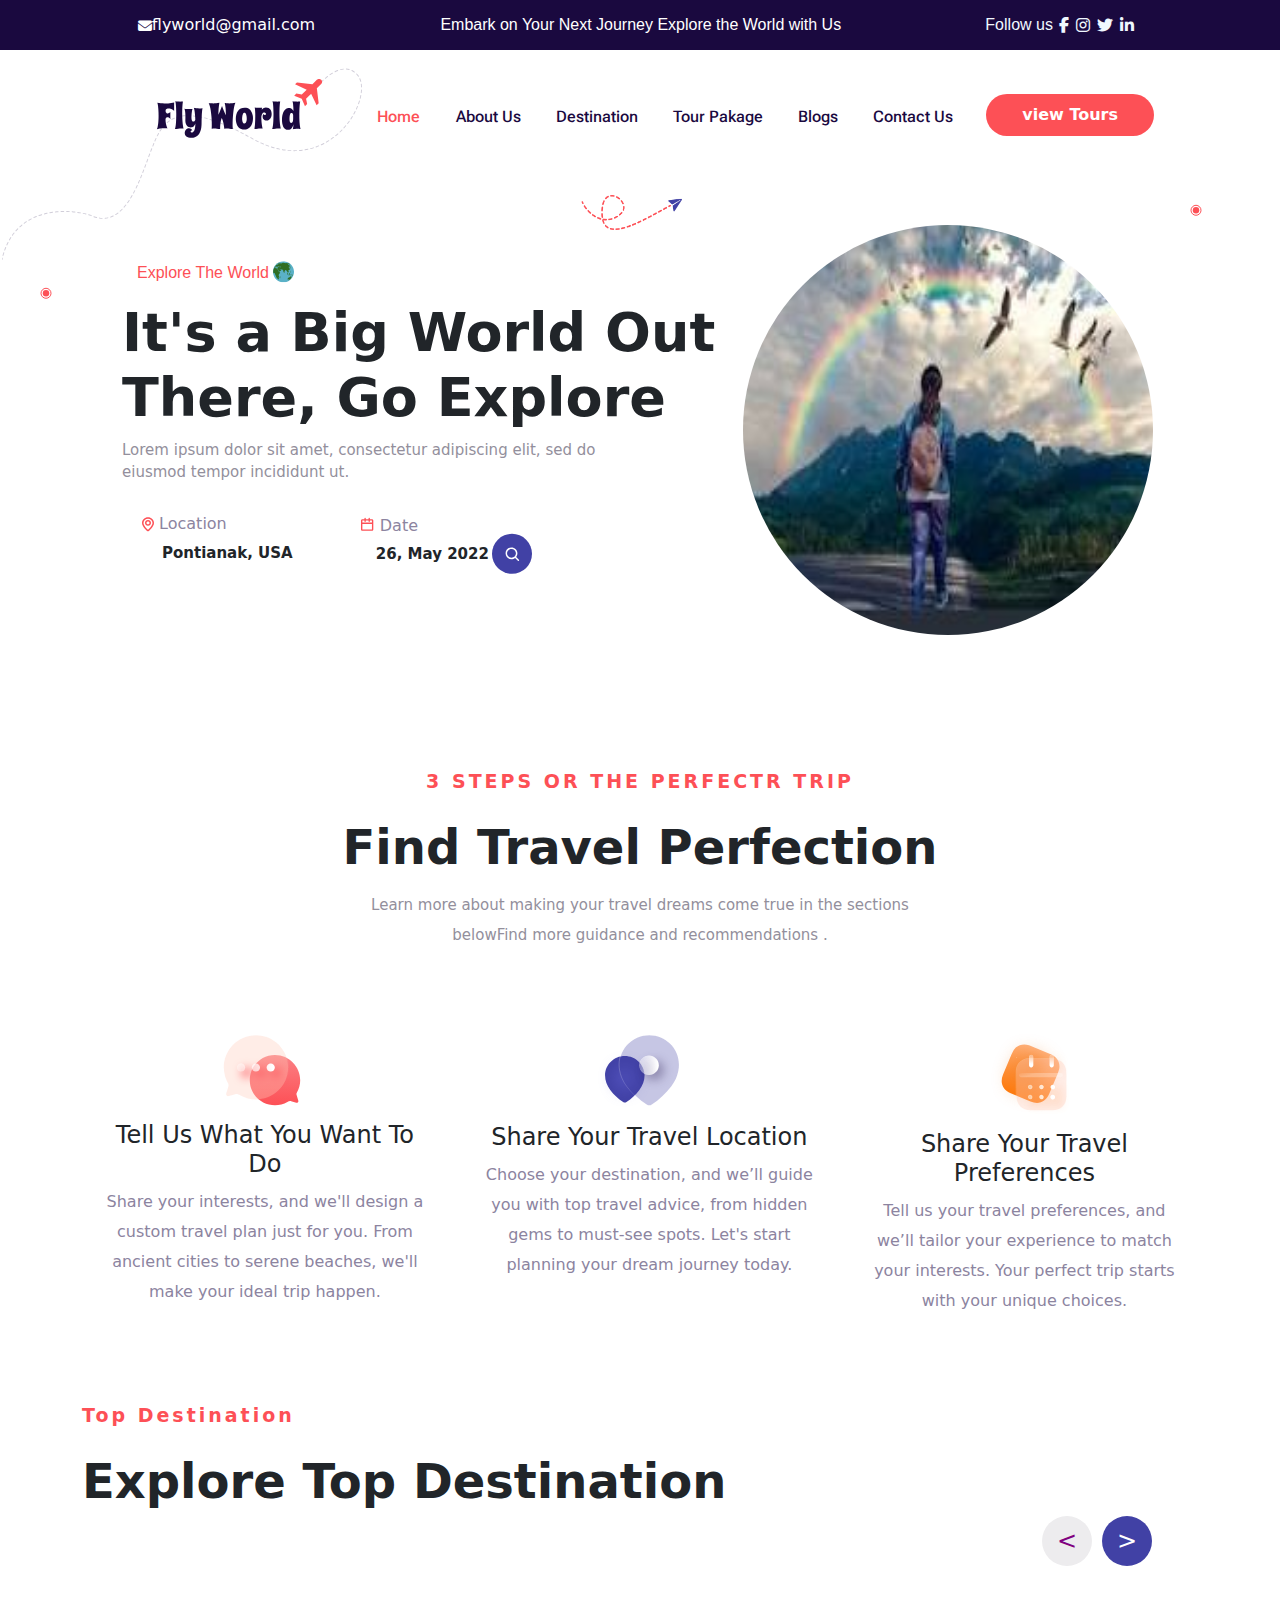
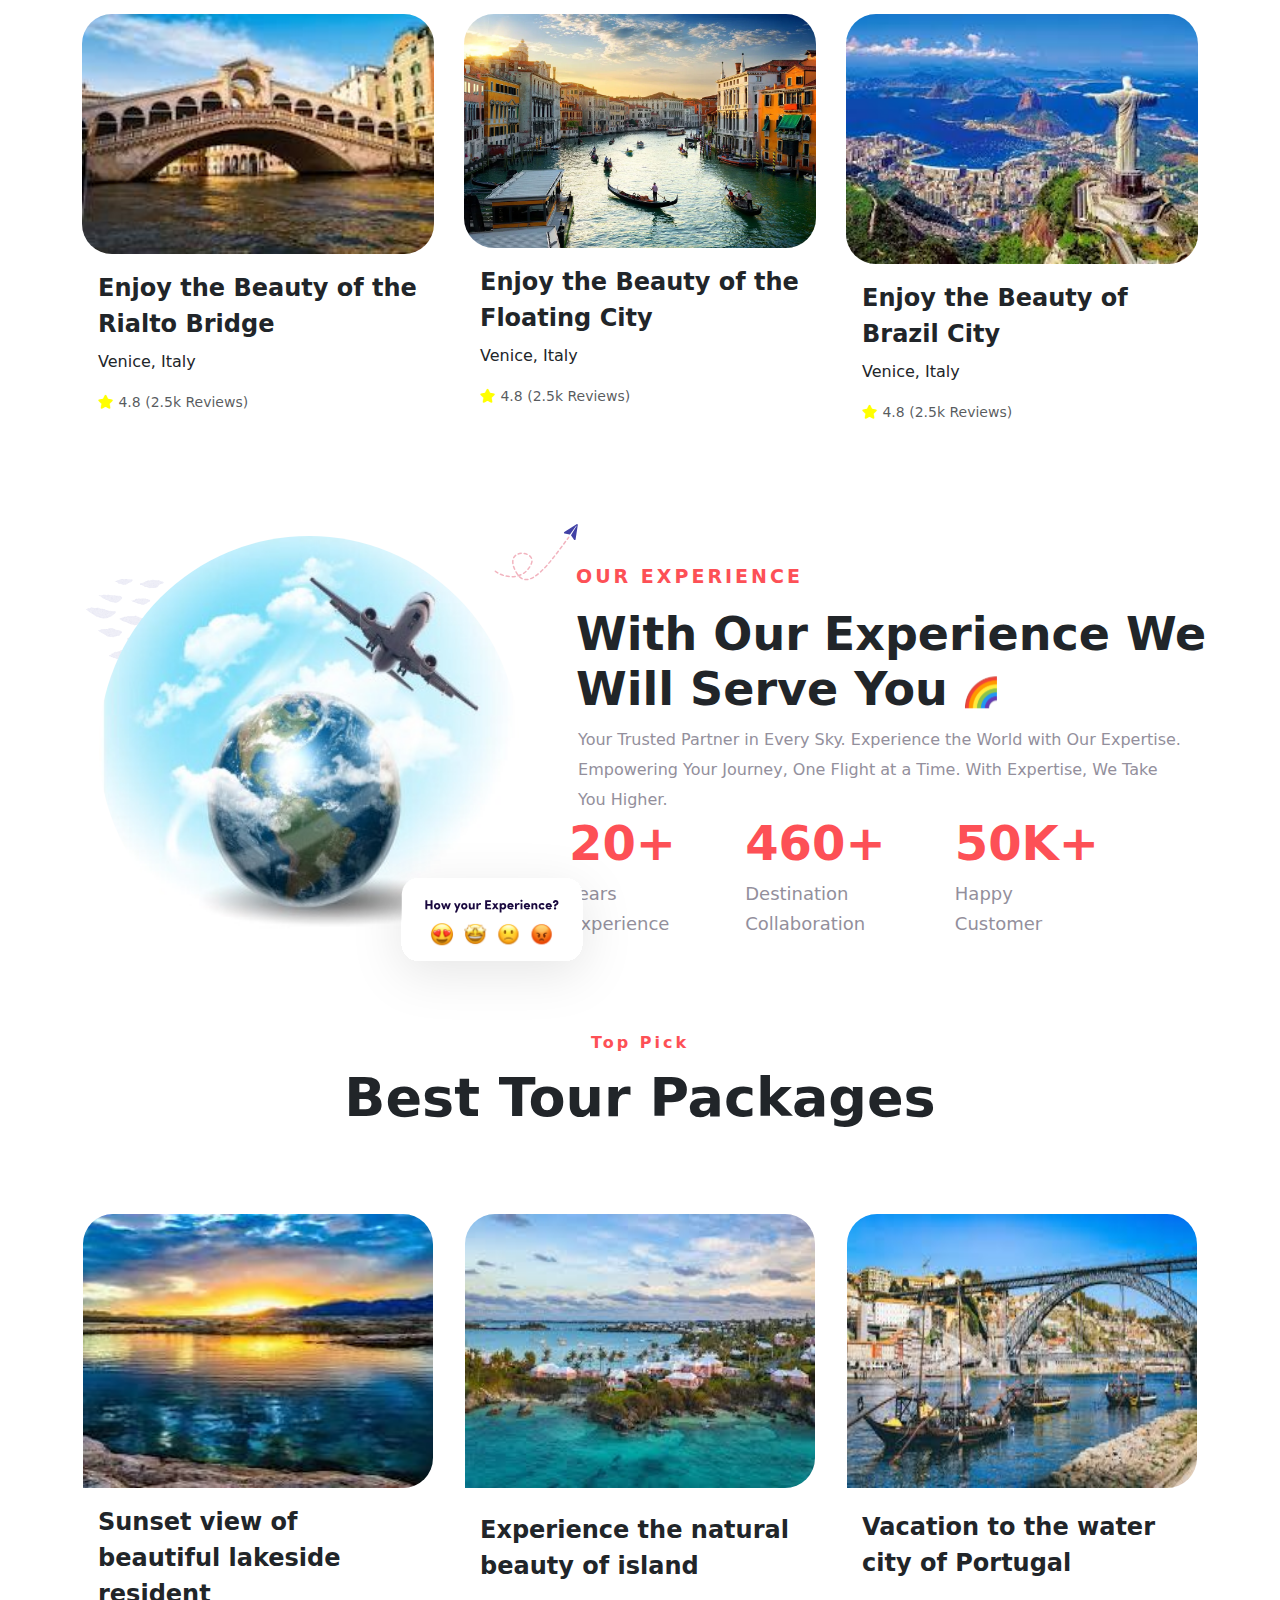
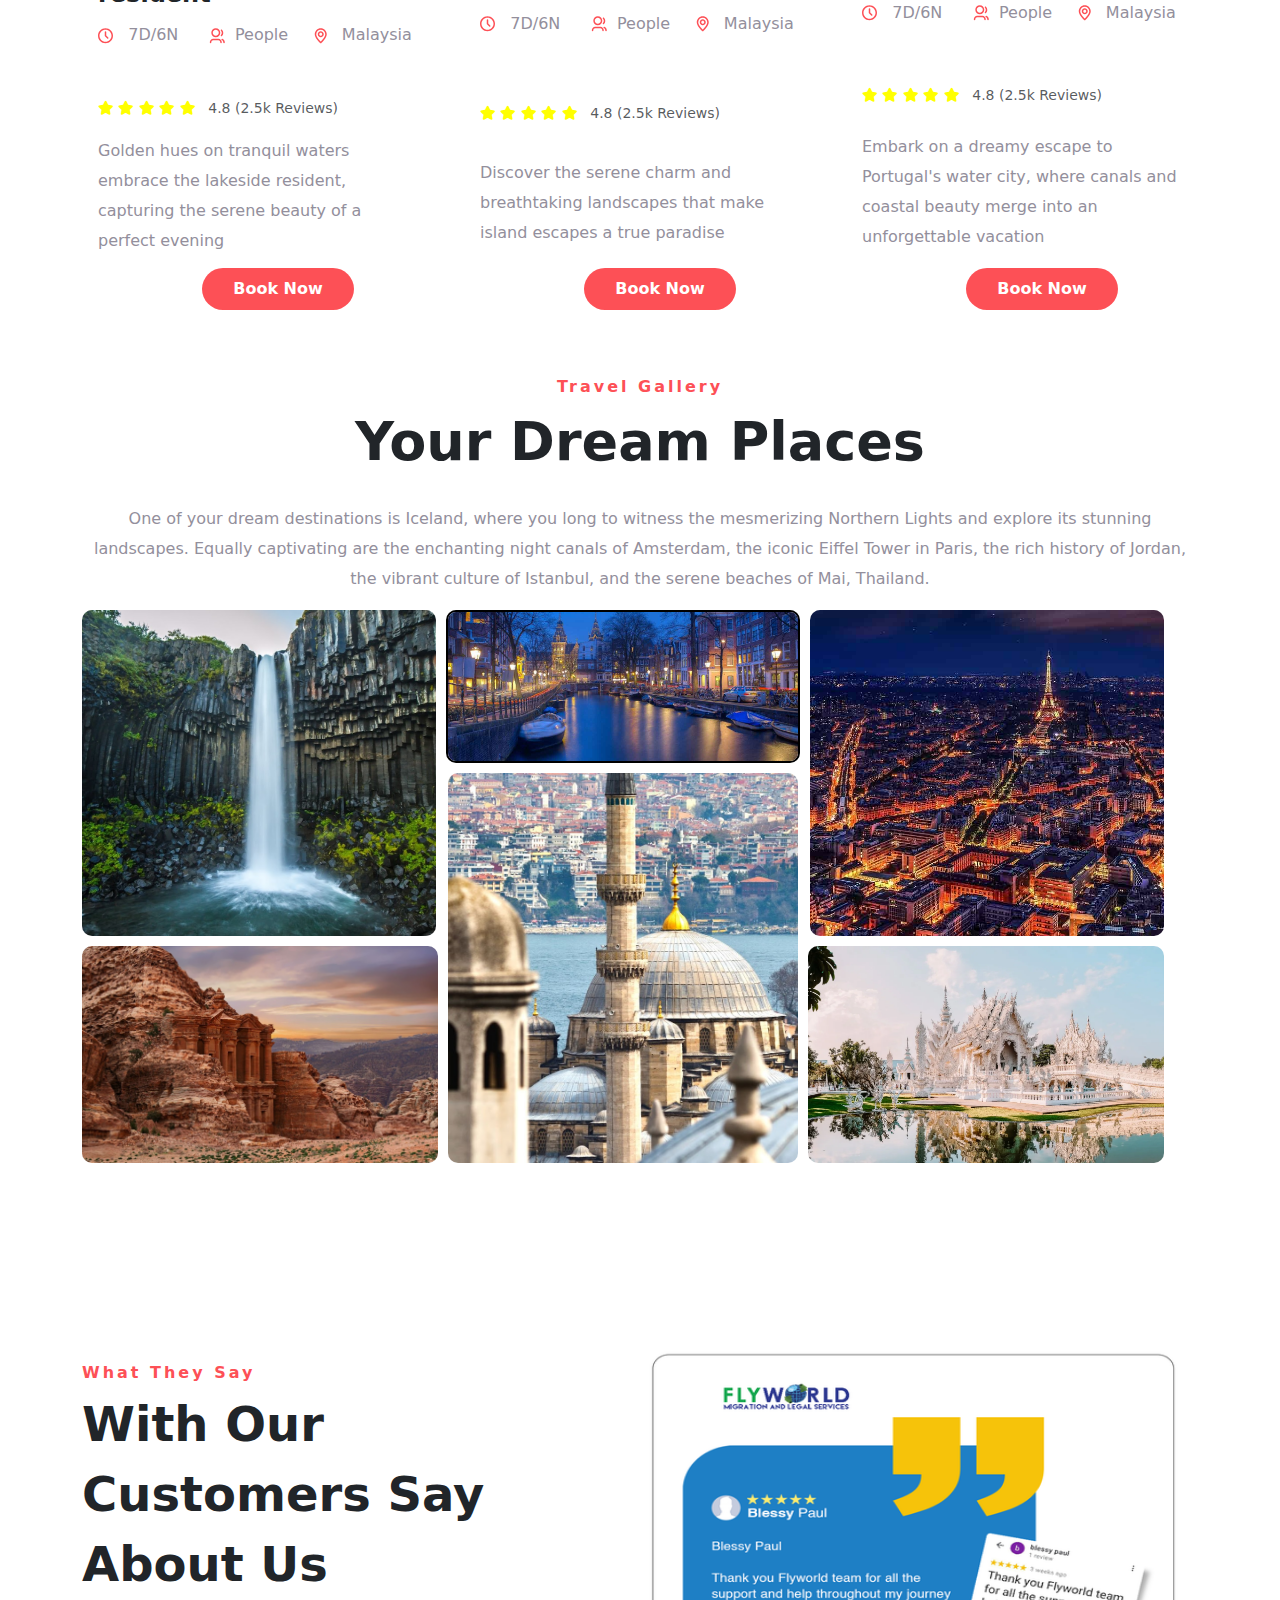
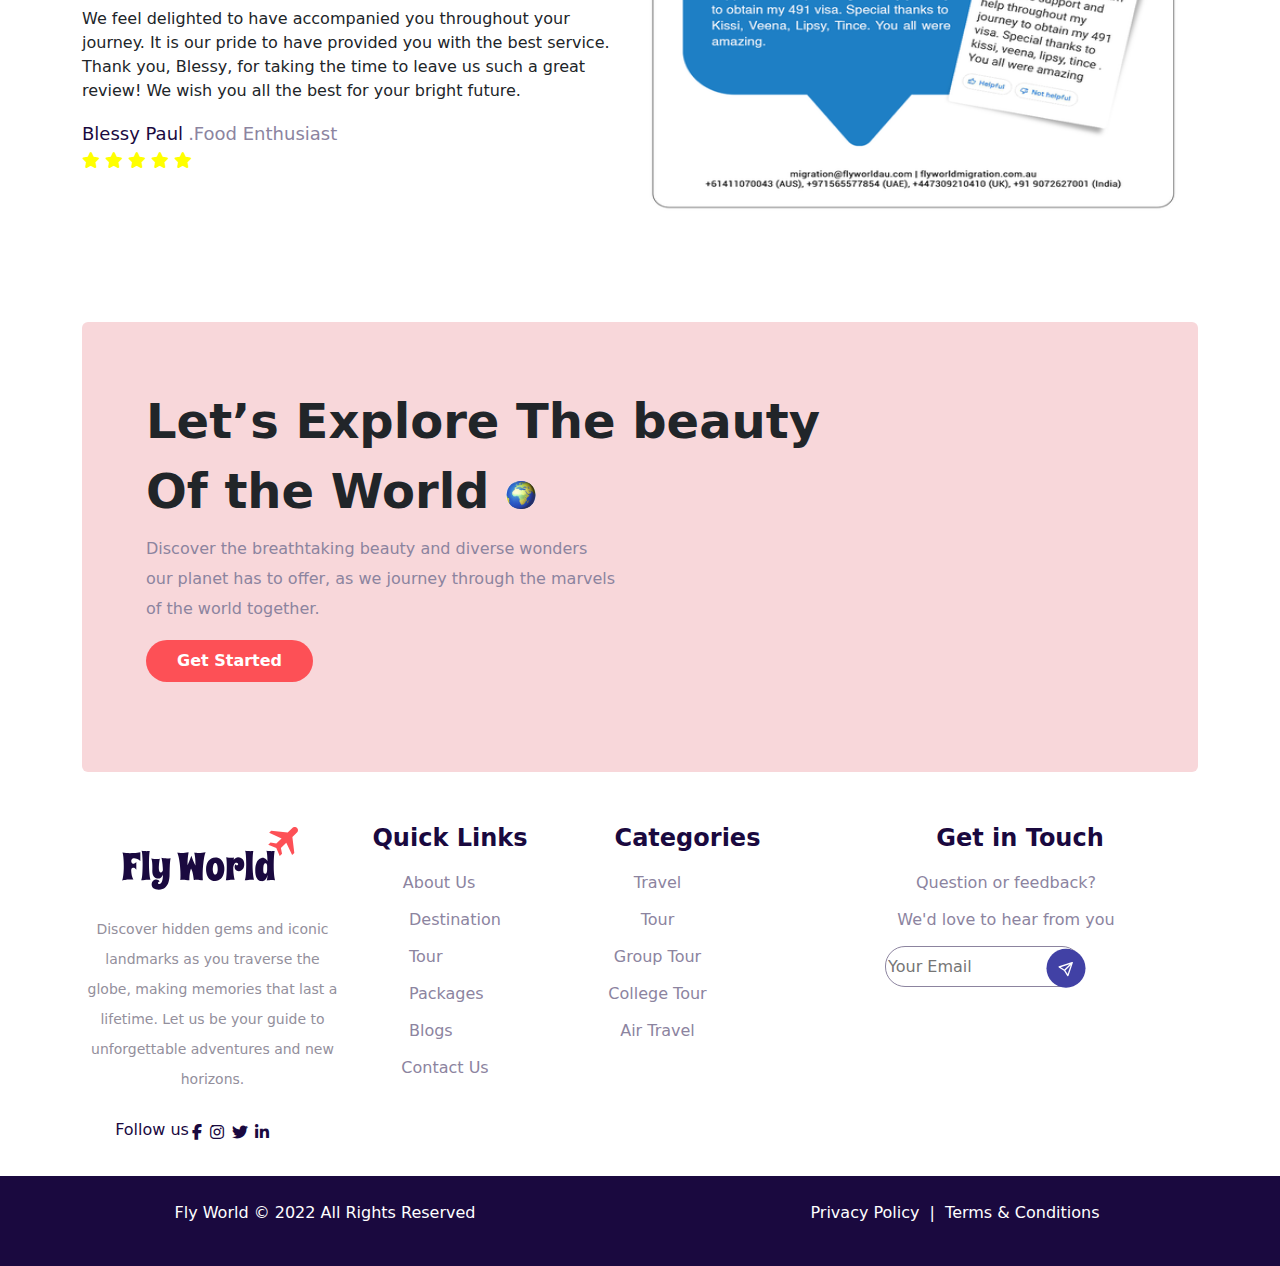
==== index.html @ 0bae4808 "add all files" ====
<!DOCTYPE html>
<html lang="en">
<link rel="stylesheet" href="https://cdn.jsdelivr.net/npm/bootstrap@5.3.2/dist/css/bootstrap.min.css">

<head>
    <meta charset="UTF-8">
    <meta name="viewport" content="width=device-width, initial-scale=1.0">
    <title>fidma home </title>
    <link rel="stylesheet" href="figma-home.css">
    <link rel="stylesheet" href="https://cdnjs.cloudflare.com/ajax/libs/font-awesome/6.6.0/css/all.min.css">
    <link href="https://cdn.jsdelivr.net/npm/bootstrap@5.3.3/dist/css/bootstrap.min.css" rel="stylesheet"
        integrity="sha384-QWTKZyjpPEjISv5WaRU9OFeRpok6YctnYmDr5pNlyT2bRjXh0JMhjY6hW+ALEwIH" crossorigin="anonymous">
    <script src="https://cdn.jsdelivr.net/npm/bootstrap@5.3.3/dist/js/bootstrap.bundle.min.js"
        integrity="sha384-YvpcrYf0tY3lHB60NNkmXc5s9fDVZLESaAA55NDzOxhy9GkcIdslK1eN7N6jIeHz"
        crossorigin="anonymous"></script>
    <link rel="stylesheet" href="https://cdn.jsdelivr.net/npm/bootstrap@5.3.2/dist/css/bootstrap.min.css">
</head>

<body>
    <!-- Top bar -->
    <header   >
        <div class="header"  >
            <div class="left">
                <div>
                    <i class="fa-solid fa-envelope fa-sm" style="color:white; line-height: 3.2rem;"></i>
                </div>
                <div>
                    <p class="gmail">flyworld@gmail.com</p>
                </div>
            </div>
            <div class="center">
                <p style="color:white">Embark on Your Next Journey Explore the World with Us</p>
            </div>
            <div class="right">
                <div class="right-content">
                    <p style="color:aliceblue" ; class="center-text">Follow us</p>
                </div>
                <div class="media-icons">
                    <i class="fa-brands fa-facebook-f  icons" style="color:aliceblue" ;></i>
                    <i class="fa-brands fa-instagram icons" style="color:aliceblue"></i>
                    <i class="fa-brands fa-twitter icons" style="color:aliceblue"></i>
                    <i class="fa-brands fa-linkedin-in icons" style="color:aliceblue"></i>
                </div>
            </div>
        </div>
    </header>
    <!-- nav-bar -->
    <div class="nav-bar">
        <div class="log">
            <span>
                <svg width="460" height="300" viewBox="0 0 490 100" fill="none" xmlns="http://www.w3.org/2000/svg">
                    <path opacity="0.2"
                        d="M378.793 7.51434L379.175 7.19103L378.793 7.51434ZM266.183 74.8879L266.428 74.4523L266.183 74.8879ZM161.172 81.7702L161.634 81.9613L161.172 81.7702ZM93.7887 156.585L94.0077 156.135C93.9826 156.123 93.9566 156.113 93.9298 156.105L93.7887 156.585ZM-0.487993 203.891C-0.548146 204.161 -0.378428 204.428 -0.108916 204.488C0.160595 204.548 0.42784 204.378 0.487993 204.109L-0.487993 203.891ZM0.829409 202.637C0.894059 202.368 0.728832 202.098 0.460365 202.034C0.191897 201.969 -0.0781487 202.134 -0.142799 202.403L0.829409 202.637ZM0.606879 199.506C0.533088 199.772 0.688985 200.048 0.955086 200.122C1.22119 200.195 1.49672 200.039 1.57051 199.773L0.606879 199.506ZM2.41844 196.917C2.50189 196.654 2.35614 196.373 2.09291 196.289C1.82968 196.206 1.54864 196.352 1.46519 196.615L2.41844 196.917ZM2.41853 193.793C2.32513 194.053 2.46008 194.34 2.71994 194.433C2.97981 194.526 3.26619 194.391 3.35959 194.132L2.41853 193.793ZM4.426 191.343C4.52992 191.087 4.40676 190.795 4.15092 190.692C3.89508 190.588 3.60343 190.711 3.49951 190.967L4.426 191.343ZM4.68766 188.21C4.57295 188.461 4.68359 188.758 4.93477 188.872C5.18596 188.987 5.48258 188.876 5.5973 188.625L4.68766 188.21ZM6.88139 185.97C7.00716 185.724 6.90984 185.423 6.664 185.297C6.41817 185.172 6.11692 185.269 5.99114 185.515L6.88139 185.97ZM7.43014 182.857C7.29297 183.097 7.37606 183.402 7.61572 183.539C7.85538 183.676 8.16087 183.593 8.29804 183.354L7.43014 182.857ZM9.82794 180.824C9.97657 180.591 9.9084 180.282 9.67567 180.134C9.44295 179.985 9.13379 180.053 8.98516 180.286L9.82794 180.824ZM10.6602 177.802C10.5001 178.027 10.5527 178.339 10.7777 178.499C11.0027 178.659 11.3149 178.606 11.475 178.381L10.6602 177.802ZM13.2591 176.006C13.4306 175.79 13.3943 175.475 13.1779 175.304C12.9615 175.132 12.647 175.168 12.4754 175.385L13.2591 176.006ZM14.4078 173.075C14.225 173.282 14.2448 173.598 14.4518 173.781C14.6589 173.963 14.9748 173.944 15.1575 173.736L14.4078 173.075ZM17.1694 171.576C17.363 171.379 17.3601 171.062 17.1631 170.869C16.9661 170.675 16.6496 170.678 16.4561 170.875L17.1694 171.576ZM18.6208 168.787C18.417 168.973 18.4028 169.289 18.5891 169.493C18.7754 169.697 19.0917 169.711 19.2955 169.525L18.6208 168.787ZM21.5354 167.586C21.749 167.411 21.7803 167.096 21.6052 166.882C21.4302 166.668 21.1151 166.637 20.9016 166.812L21.5354 167.586ZM23.2812 164.966C23.0586 165.13 23.0105 165.443 23.1739 165.665C23.3373 165.888 23.6502 165.936 23.8728 165.773L23.2812 164.966ZM26.3017 164.087C26.5326 163.935 26.597 163.625 26.4455 163.395C26.2941 163.164 25.9841 163.099 25.7532 163.251L26.3017 164.087ZM28.3102 161.667C28.0718 161.806 27.9915 162.112 28.1308 162.351C28.2702 162.589 28.5764 162.669 28.8148 162.53L28.3102 161.667ZM31.4077 161.101C31.6528 160.974 31.7483 160.672 31.6211 160.427C31.4939 160.182 31.1921 160.086 30.947 160.213L31.4077 161.101ZM33.652 158.892C33.401 159.008 33.2908 159.304 33.406 159.555C33.5211 159.806 33.8179 159.916 34.0689 159.801L33.652 158.892ZM36.789 158.63C37.0452 158.527 37.1691 158.236 37.0658 157.98C36.9626 157.724 36.6713 157.6 36.4151 157.703L36.789 158.63ZM39.2288 156.642C38.9683 156.734 38.8313 157.019 38.9229 157.28C39.0145 157.54 39.3 157.677 39.5605 157.586L39.2288 156.642ZM42.3758 156.664C42.6401 156.584 42.7892 156.305 42.7089 156.04C42.6287 155.776 42.3494 155.627 42.0852 155.707L42.3758 156.664ZM44.9785 154.894C44.7112 154.963 44.5506 155.236 44.6199 155.503C44.6891 155.771 44.9619 155.931 45.2293 155.862L44.9785 154.894ZM48.1152 155.176C48.385 155.117 48.5563 154.851 48.4977 154.581C48.4392 154.311 48.1729 154.14 47.9031 154.199L48.1152 155.176ZM50.8512 153.618C50.5793 153.666 50.3981 153.925 50.4464 154.197C50.4946 154.469 50.7542 154.65 51.0261 154.602L50.8512 153.618ZM53.9566 154.137C54.2301 154.099 54.4207 153.846 54.3823 153.572C54.344 153.299 54.0912 153.108 53.8177 153.147L53.9566 154.137ZM56.7975 152.782C56.5229 152.811 56.3236 153.057 56.3524 153.331C56.3812 153.606 56.6272 153.805 56.9019 153.776L56.7975 152.782ZM59.8571 153.517C60.1326 153.497 60.34 153.258 60.3204 152.982C60.3008 152.707 60.0617 152.5 59.7862 152.519L59.8571 153.517ZM62.7826 152.355C62.5067 152.366 62.2916 152.598 62.3023 152.874C62.313 153.15 62.5453 153.365 62.8212 153.354L62.7826 152.355ZM65.7924 153.286C66.0686 153.284 66.2908 153.059 66.2888 152.783C66.2868 152.507 66.0613 152.284 65.7851 152.286L65.7924 153.286ZM68.7876 152.31C68.5115 152.304 68.2825 152.523 68.2761 152.799C68.2697 153.075 68.4883 153.304 68.7644 153.31L68.7876 152.31ZM71.7341 153.423C72.0099 153.438 72.2453 153.226 72.2599 152.951C72.2745 152.675 72.0628 152.439 71.7871 152.425L71.7341 153.423ZM74.7809 152.628C74.5057 152.605 74.2642 152.81 74.2415 153.085C74.2188 153.36 74.4235 153.602 74.6988 153.624L74.7809 152.628ZM77.6558 153.911C77.9302 153.942 78.1776 153.745 78.2083 153.47C78.2389 153.196 78.0413 152.948 77.7669 152.918L77.6558 153.911ZM80.7429 153.294C80.4695 153.256 80.2165 153.446 80.1778 153.719C80.1392 153.993 80.3295 154.246 80.6029 154.284L80.7429 153.294ZM83.5377 154.744C83.8099 154.791 84.0684 154.608 84.1152 154.336C84.1619 154.064 83.9792 153.805 83.707 153.758L83.5377 154.744ZM86.6571 154.311C86.3865 154.256 86.1225 154.431 86.0675 154.701C86.0125 154.972 86.1872 155.236 86.4578 155.291L86.6571 154.311ZM89.3597 155.929C89.6284 155.993 89.8979 155.827 89.9616 155.558C90.0253 155.29 89.8591 155.02 89.5904 154.956L89.3597 155.929ZM92.5026 155.7C92.2363 155.627 91.9612 155.783 91.8882 156.05C91.8152 156.316 91.9719 156.591 92.2382 156.664L92.5026 155.7ZM94.9836 157.692C95.236 157.804 95.5314 157.691 95.6433 157.438C95.7553 157.186 95.6414 156.89 95.389 156.778L94.9836 157.692ZM98.1292 157.871C97.8689 157.779 97.5832 157.916 97.4912 158.176C97.3992 158.436 97.5357 158.722 97.7961 158.814L98.1292 157.871ZM100.701 159.699C100.969 159.768 101.241 159.606 101.309 159.339C101.378 159.071 101.216 158.799 100.949 158.73L100.701 159.699ZM103.856 159.319C103.583 159.278 103.329 159.467 103.288 159.74C103.248 160.013 103.436 160.267 103.71 160.308L103.856 159.319ZM106.763 160.586C107.039 160.595 107.27 160.379 107.279 160.103C107.288 159.827 107.072 159.596 106.796 159.587L106.763 160.586ZM109.738 159.506C109.463 159.531 109.26 159.773 109.284 160.048C109.309 160.324 109.552 160.527 109.827 160.502L109.738 159.506ZM112.858 160.038C113.127 159.979 113.298 159.713 113.24 159.443C113.181 159.173 112.914 159.002 112.645 159.061L112.858 160.038ZM115.474 158.257C115.214 158.348 115.077 158.634 115.169 158.894C115.26 159.155 115.546 159.292 115.806 159.2L115.474 158.257ZM118.63 158.017C118.879 157.897 118.982 157.597 118.861 157.349C118.74 157.101 118.44 156.998 118.192 157.119L118.63 158.017ZM120.774 155.686C120.54 155.832 120.468 156.14 120.614 156.375C120.761 156.609 121.069 156.68 121.303 156.534L120.774 155.686ZM123.813 154.8C124.033 154.633 124.076 154.319 123.909 154.099C123.742 153.879 123.428 153.836 123.209 154.003L123.813 154.8ZM125.495 152.115C125.289 152.299 125.271 152.615 125.455 152.821C125.639 153.026 125.956 153.044 126.161 152.86L125.495 152.115ZM128.356 150.756C128.549 150.558 128.545 150.242 128.348 150.049C128.15 149.856 127.833 149.86 127.641 150.058L128.356 150.756ZM129.655 147.864C129.474 148.073 129.497 148.389 129.706 148.569C129.914 148.75 130.23 148.728 130.411 148.519L129.655 147.864ZM132.339 146.175C132.509 145.957 132.471 145.643 132.253 145.473C132.035 145.303 131.721 145.341 131.551 145.559L132.339 146.175ZM133.34 143.162C133.179 143.386 133.232 143.699 133.456 143.859C133.681 144.019 133.994 143.967 134.154 143.742L133.34 143.162ZM135.866 141.241C136.018 141.011 135.954 140.701 135.723 140.549C135.492 140.397 135.182 140.461 135.03 140.692L135.866 141.241ZM136.628 138.17C136.484 138.406 136.559 138.714 136.794 138.858C137.03 139.002 137.337 138.927 137.482 138.692L136.628 138.17ZM139.019 136.092C139.156 135.852 139.073 135.547 138.833 135.409C138.593 135.272 138.288 135.355 138.151 135.595L139.019 136.092ZM139.606 132.974C139.475 133.217 139.565 133.521 139.809 133.652C140.052 133.783 140.355 133.692 140.486 133.449L139.606 132.974ZM141.89 130.771C142.016 130.525 141.918 130.224 141.672 130.098C141.426 129.973 141.125 130.07 140.999 130.316L141.89 130.771ZM142.335 127.633C142.215 127.881 142.318 128.18 142.567 128.301C142.815 128.422 143.114 128.318 143.235 128.07L142.335 127.633ZM144.528 125.346C144.645 125.095 144.536 124.798 144.285 124.682C144.035 124.566 143.738 124.674 143.621 124.925L144.528 125.346ZM144.864 122.192C144.752 122.445 144.865 122.74 145.117 122.853C145.37 122.965 145.665 122.852 145.778 122.6L144.864 122.192ZM146.987 119.836C147.096 119.582 146.979 119.288 146.725 119.179C146.472 119.07 146.178 119.187 146.069 119.441L146.987 119.836ZM147.237 116.676C147.131 116.931 147.252 117.224 147.507 117.33C147.762 117.436 148.055 117.315 148.161 117.06L147.237 116.676ZM149.304 114.27C149.407 114.014 149.284 113.723 149.028 113.619C148.771 113.516 148.48 113.64 148.377 113.896L149.304 114.27ZM149.49 111.104C149.389 111.361 149.515 111.652 149.772 111.753C150.029 111.854 150.319 111.728 150.42 111.471L149.49 111.104ZM151.513 108.666C151.612 108.408 151.484 108.119 151.226 108.02C150.969 107.92 150.679 108.049 150.58 108.306L151.513 108.666ZM151.652 105.499C151.555 105.757 151.685 106.045 151.943 106.143C152.201 106.241 152.49 106.111 152.588 105.853L151.652 105.499ZM153.649 103.031C153.746 102.772 153.615 102.484 153.356 102.387C153.097 102.291 152.809 102.422 152.712 102.681L153.649 103.031ZM153.762 99.8607C153.666 100.12 153.798 100.407 154.057 100.503C154.316 100.599 154.603 100.467 154.699 100.208L153.762 99.8607ZM155.742 97.3885C155.838 97.1295 155.705 96.8419 155.446 96.7463C155.187 96.6506 154.9 96.7831 154.804 97.0421L155.742 97.3885ZM155.844 94.2278C155.748 94.4867 155.88 94.7744 156.139 94.8702C156.398 94.966 156.686 94.8337 156.781 94.5748L155.844 94.2278ZM157.831 91.7493C157.927 91.4906 157.796 91.2026 157.537 91.106C157.278 91.0095 156.99 91.1409 156.894 91.3997L157.831 91.7493ZM157.956 88.5754C157.858 88.8336 157.988 89.1223 158.246 89.2202C158.504 89.3182 158.793 89.1882 158.891 88.9301L157.956 88.5754ZM159.969 86.1219C160.069 85.8645 159.941 85.5747 159.684 85.4746C159.427 85.3744 159.137 85.5019 159.037 85.7592L159.969 86.1219ZM160.148 82.9542C160.044 83.2103 160.168 83.5017 160.424 83.6051C160.68 83.7085 160.971 83.5849 161.075 83.3288L160.148 82.9542ZM162.201 80.5928C162.307 80.3378 162.186 80.0452 161.931 79.9392C161.676 79.8333 161.383 79.9541 161.277 80.2091L162.201 80.5928ZM162.438 77.4562C162.329 77.7099 162.446 78.004 162.7 78.113C162.954 78.2221 163.248 78.1049 163.357 77.8512L162.438 77.4562ZM164.556 75.1412C164.671 74.8901 164.561 74.5934 164.31 74.4785C164.059 74.3636 163.762 74.474 163.647 74.725L164.556 75.1412ZM164.936 72.0237C164.813 72.2708 164.913 72.5711 165.16 72.6944C165.407 72.8176 165.707 72.7173 165.831 72.4702L164.936 72.0237ZM167.205 69.8539C167.339 69.6125 167.252 69.3081 167.011 69.1741C166.769 69.0402 166.465 69.1273 166.331 69.3688L167.205 69.8539ZM167.857 66.7808C167.71 67.0146 167.781 67.3233 168.014 67.4701C168.248 67.617 168.557 67.5464 168.704 67.3126L167.857 66.7808ZM170.347 64.8701C170.509 64.6462 170.458 64.3336 170.234 64.172C170.01 64.0103 169.698 64.0607 169.536 64.2846L170.347 64.8701ZM171.388 61.9087C171.21 62.1198 171.237 62.4353 171.448 62.6133C171.659 62.7913 171.975 62.7644 172.153 62.5533L171.388 61.9087ZM174.135 60.3922C174.33 60.1969 174.33 59.8804 174.135 59.6851C173.939 59.4899 173.623 59.4899 173.428 59.6852L174.135 60.3922ZM175.66 57.6486C175.447 57.8249 175.418 58.1401 175.594 58.3527C175.771 58.5652 176.086 58.5945 176.298 58.4181L175.66 57.6486ZM178.64 56.6606C178.869 56.5059 178.929 56.1951 178.774 55.9663C178.62 55.7376 178.309 55.6775 178.08 55.8321L178.64 56.6606ZM180.671 54.2633C180.428 54.3943 180.337 54.6976 180.468 54.9407C180.599 55.1838 180.903 55.2746 181.146 55.1436L180.671 54.2633ZM183.783 53.8858C184.038 53.7792 184.158 53.4863 184.052 53.2316C183.945 52.9768 183.652 52.8567 183.397 52.9633L183.783 53.8858ZM186.235 51.9306C185.971 52.013 185.824 52.2934 185.907 52.557C185.989 52.8206 186.269 52.9674 186.533 52.8851L186.235 51.9306ZM189.367 52.1337C189.637 52.0743 189.807 51.8076 189.748 51.5379C189.689 51.2682 189.422 51.0977 189.152 51.1571L189.367 52.1337ZM192.125 50.6261C191.851 50.6642 191.66 50.9167 191.698 51.1903C191.736 51.4638 191.989 51.6546 192.262 51.6166L192.125 50.6261ZM195.189 51.3152C195.465 51.2964 195.673 51.0578 195.654 50.7823C195.635 50.5068 195.397 50.2987 195.121 50.3176L195.189 51.3152ZM198.11 50.2075C197.834 50.2093 197.612 50.4346 197.613 50.7108C197.615 50.9869 197.841 51.2093 198.117 51.2075L198.11 50.2075ZM201.052 51.2703C201.328 51.2836 201.563 51.0708 201.576 50.795C201.589 50.5191 201.376 50.2848 201.101 50.2715L201.052 51.2703ZM204.095 50.4905C203.82 50.4638 203.576 50.6649 203.549 50.9398C203.522 51.2146 203.724 51.4591 203.999 51.4858L204.095 50.4905ZM206.962 51.8401C207.235 51.8787 207.488 51.6883 207.527 51.4149C207.565 51.1415 207.375 50.8885 207.102 50.8499L206.962 51.8401ZM210.026 51.3206C209.755 51.2716 209.495 51.4523 209.446 51.7241C209.397 51.9958 209.577 52.2558 209.849 52.3047L210.026 51.3206ZM212.749 52.879C213.019 52.9372 213.285 52.7655 213.343 52.4955C213.401 52.2256 213.23 51.9596 212.96 51.9014L212.749 52.879ZM215.903 52.5843C215.635 52.5178 215.364 52.6812 215.297 52.9492C215.231 53.2172 215.394 53.4884 215.662 53.5548L215.903 52.5843ZM218.49 54.298C218.757 54.3717 219.032 54.2158 219.106 53.9496C219.18 53.6835 219.024 53.408 218.758 53.3343L218.49 54.298ZM221.661 54.1791C221.397 54.0987 221.118 54.2476 221.037 54.5118C220.957 54.776 221.106 55.0553 221.37 55.1357L221.661 54.1791ZM224.163 56.0205C224.425 56.1068 224.707 55.9641 224.794 55.7017C224.88 55.4394 224.737 55.1568 224.475 55.0705L224.163 56.0205ZM227.328 56.0426C227.068 55.9509 226.782 56.0877 226.69 56.3481C226.599 56.6086 226.735 56.8941 226.996 56.9858L227.328 56.0426ZM229.757 57.9878C230.016 58.0844 230.304 57.953 230.4 57.6943C230.497 57.4356 230.365 57.1476 230.107 57.051L229.757 57.9878ZM232.926 58.132C232.669 58.0309 232.378 58.1572 232.277 58.4142C232.176 58.6712 232.302 58.9614 232.559 59.0625L232.926 58.132ZM235.277 60.1569C235.532 60.2621 235.825 60.1403 235.93 59.885C236.035 59.6296 235.913 59.3374 235.658 59.2323L235.277 60.1569ZM238.462 60.412C238.208 60.303 237.914 60.4204 237.805 60.6741C237.696 60.9278 237.813 61.2219 238.067 61.3308L238.462 60.412ZM240.733 62.4973C240.985 62.6096 241.281 62.4963 241.393 62.244C241.505 61.9918 241.392 61.6962 241.14 61.5838L240.733 62.4973ZM243.883 62.8276C243.632 62.7119 243.335 62.8215 243.22 63.0723C243.104 63.323 243.214 63.6201 243.464 63.7357L243.883 62.8276ZM246.138 64.9881C246.388 65.1067 246.686 65.0007 246.805 64.7513C246.923 64.5019 246.817 64.2036 246.568 64.085L246.138 64.9881ZM249.245 65.3764C248.997 65.255 248.697 65.3577 248.576 65.6058C248.454 65.8538 248.557 66.1533 248.805 66.2746L249.245 65.3764ZM251.511 67.6163C251.758 67.7402 252.058 67.6407 252.182 67.394C252.306 67.1472 252.206 66.8467 251.96 66.7227L251.511 67.6163ZM254.568 68.0491C254.322 67.9228 254.021 68.0194 253.895 68.265C253.768 68.5105 253.865 68.812 254.11 68.9383L254.568 68.0491ZM256.763 70.3192C257.008 70.4479 257.31 70.354 257.439 70.1097C257.567 69.8653 257.473 69.563 257.229 69.4343L256.763 70.3192ZM259.872 70.8409C259.629 70.7101 259.326 70.8013 259.195 71.0445C259.065 71.2877 259.156 71.5909 259.399 71.7216L259.872 70.8409ZM261.978 73.1222C262.22 73.2549 262.524 73.1662 262.657 72.9241C262.79 72.682 262.701 72.378 262.459 72.2453L261.978 73.1222ZM265.093 73.7032C264.852 73.5685 264.547 73.6548 264.413 73.8959C264.278 74.137 264.364 74.4416 264.606 74.5762L265.093 73.7032ZM267.301 76.0812C267.543 76.2139 267.847 76.1251 267.979 75.8829C268.112 75.6408 268.023 75.3369 267.781 75.2042L267.301 76.0812ZM270.468 76.6344C270.223 76.5077 269.921 76.6038 269.794 76.8491C269.667 77.0945 269.764 77.3961 270.009 77.5228L270.468 76.6344ZM272.693 78.8676C272.941 78.9882 273.241 78.8846 273.361 78.6361C273.482 78.3877 273.378 78.0886 273.13 77.968L272.693 78.8676ZM275.873 79.2553C275.622 79.1413 275.325 79.2529 275.211 79.5044C275.098 79.756 275.209 80.0522 275.461 80.1662L275.873 79.2553ZM278.26 81.3881C278.515 81.495 278.808 81.3753 278.915 81.1207C279.022 80.8661 278.902 80.573 278.647 80.4661L278.26 81.3881ZM281.392 81.5734C281.135 81.4738 280.845 81.6018 280.745 81.8593C280.646 82.1169 280.774 82.4064 281.031 82.5061L281.392 81.5734ZM283.931 83.5775C284.191 83.6692 284.477 83.5324 284.569 83.2719C284.66 83.0114 284.523 82.7259 284.263 82.6342L283.931 83.5775ZM287.107 83.5859C286.843 83.5024 286.562 83.6481 286.479 83.9113C286.395 84.1746 286.541 84.4556 286.804 84.5391L287.107 83.5859ZM289.712 85.4097C289.978 85.4845 290.254 85.3297 290.329 85.0639C290.404 84.7981 290.249 84.5219 289.983 84.4471L289.712 85.4097ZM292.912 85.2179C292.643 85.1523 292.373 85.3165 292.307 85.5847C292.241 85.8529 292.406 86.1236 292.674 86.1892L292.912 85.2179ZM295.602 86.8522C295.872 86.9084 296.137 86.7348 296.193 86.4645C296.25 86.1941 296.076 85.9294 295.806 85.8732L295.602 86.8522ZM298.801 86.4384C298.529 86.3923 298.271 86.5756 298.224 86.8479C298.178 87.1202 298.362 87.3783 298.634 87.4244L298.801 86.4384ZM301.623 87.8729C301.897 87.9086 302.148 87.7157 302.183 87.4419C302.219 87.168 302.026 86.9171 301.752 86.8813L301.623 87.8729ZM304.758 87.2141C304.483 87.1891 304.24 87.3919 304.215 87.6669C304.19 87.9419 304.393 88.1851 304.668 88.21L304.758 87.2141ZM307.699 88.4234C307.975 88.4372 308.21 88.2248 308.223 87.949C308.237 87.6732 308.025 87.4384 307.749 87.4246L307.699 88.4234ZM310.757 87.5127C310.481 87.5104 310.255 87.7324 310.252 88.0085C310.25 88.2846 310.472 88.5104 310.748 88.5127L310.757 87.5127ZM313.796 88.4738C314.072 88.4644 314.288 88.2331 314.279 87.9571C314.269 87.6811 314.038 87.465 313.762 87.4744L313.796 88.4738ZM316.759 87.3075C316.484 87.3288 316.278 87.5693 316.3 87.8446C316.321 88.1199 316.561 88.3259 316.837 88.3045L316.759 87.3075ZM319.873 88.0021C320.148 87.9687 320.343 87.7194 320.309 87.4453C320.276 87.1712 320.027 86.9761 319.752 87.0095L319.873 88.0021ZM322.723 86.5805C322.45 86.6261 322.266 86.8838 322.312 87.1561C322.357 87.4285 322.615 87.6124 322.887 87.5668L322.723 86.5805ZM325.886 86.9964C326.156 86.9387 326.328 86.673 326.27 86.403C326.212 86.1329 325.947 85.9608 325.677 86.0185L325.886 86.9964ZM328.598 85.3256C328.331 85.3953 328.171 85.6685 328.241 85.9357C328.31 86.2029 328.583 86.3629 328.851 86.2932L328.598 85.3256ZM331.784 85.4569C332.047 85.3753 332.195 85.0953 332.113 84.8315C332.032 84.5677 331.752 84.42 331.488 84.5017L331.784 85.4569ZM334.338 83.549C334.078 83.6424 333.943 83.9287 334.037 84.1886C334.13 84.4485 334.417 84.5835 334.676 84.4901L334.338 83.549ZM337.52 83.3966C337.776 83.2918 337.898 82.9997 337.793 82.7442C337.688 82.4887 337.396 82.3666 337.141 82.4714L337.52 83.3966ZM339.898 81.2687C339.648 81.3846 339.539 81.6817 339.655 81.9324C339.771 82.183 340.068 82.2922 340.318 82.1763L339.898 81.2687ZM343.053 80.8388C343.298 80.7121 343.394 80.4105 343.268 80.1652C343.141 79.9198 342.839 79.8235 342.594 79.9502L343.053 80.8388ZM345.24 78.5116C345 78.6487 344.917 78.9541 345.054 79.1938C345.191 79.4336 345.496 79.5168 345.736 79.3797L345.24 78.5116ZM348.343 77.8153C348.577 77.6683 348.647 77.3596 348.5 77.1259C348.353 76.8921 348.045 76.8218 347.811 76.9688L348.343 77.8153ZM350.329 75.3111C350.102 75.4677 350.044 75.779 350.201 76.0064C350.357 76.2339 350.669 76.2914 350.896 76.1348L350.329 75.3111ZM353.367 74.3589C353.588 74.1933 353.633 73.8799 353.467 73.6589C353.301 73.438 352.988 73.3932 352.767 73.5589L353.367 74.3589ZM355.14 71.7036C354.926 71.8779 354.894 72.1929 355.068 72.407C355.243 72.6211 355.558 72.6533 355.772 72.479L355.14 71.7036ZM358.095 70.5095C358.303 70.3269 358.322 70.0109 358.14 69.8038C357.957 69.5967 357.641 69.5768 357.434 69.7595L358.095 70.5095ZM359.652 67.7262C359.452 67.9167 359.444 68.2332 359.635 68.4331C359.825 68.633 360.142 68.6406 360.342 68.4501L359.652 67.7262ZM362.509 66.3044C362.701 66.1064 362.697 65.7898 362.499 65.5973C362.301 65.4048 361.984 65.4093 361.792 65.6073L362.509 66.3044ZM363.844 63.4151C363.659 63.6202 363.675 63.9363 363.881 64.1212C364.086 64.3061 364.402 64.2898 364.587 64.0847L363.844 63.4151ZM366.589 61.7781C366.766 61.5662 366.738 61.2509 366.526 61.0738C366.315 60.8967 365.999 60.9249 365.822 61.1367L366.589 61.7781ZM367.705 58.7976C367.536 59.0159 367.576 59.33 367.794 59.4991C368.012 59.6682 368.326 59.6284 368.495 59.4101L367.705 58.7976ZM370.32 56.9625C370.481 56.7381 370.43 56.4257 370.205 56.2648C369.981 56.1039 369.668 56.1554 369.507 56.3798L370.32 56.9625ZM371.216 53.9014C371.063 54.1316 371.126 54.4419 371.356 54.5943C371.587 54.7467 371.897 54.6836 372.049 54.4534L371.216 53.9014ZM373.68 51.8871C373.824 51.6513 373.749 51.3437 373.513 51.2C373.277 51.0563 372.97 51.131 372.826 51.3668L373.68 51.8871ZM374.347 48.7587C374.213 48.9999 374.299 49.3044 374.54 49.4389C374.782 49.5735 375.086 49.487 375.221 49.2459L374.347 48.7587ZM376.65 46.563C376.775 46.3168 376.676 46.0158 376.43 45.8908C376.184 45.7658 375.883 45.8641 375.758 46.1103L376.65 46.563ZM377.067 43.398C376.952 43.6491 377.063 43.9458 377.314 44.0608C377.565 44.1757 377.861 44.0653 377.976 43.8142L377.067 43.398ZM379.19 41.0092C379.294 40.7534 379.171 40.4616 378.916 40.3574C378.66 40.2532 378.368 40.376 378.264 40.6317L379.19 41.0092ZM379.333 37.8356C379.24 38.0957 379.375 38.3818 379.636 38.4746C379.896 38.5674 380.182 38.4318 380.274 38.1717L379.333 37.8356ZM381.234 35.2673C381.315 35.0031 381.166 34.7238 380.902 34.6435C380.637 34.5631 380.358 34.7122 380.278 34.9764L381.234 35.2673ZM381.08 32.0739C381.014 32.3418 381.177 32.6131 381.445 32.6797C381.713 32.7463 381.984 32.583 382.051 32.315L381.08 32.0739ZM382.704 29.3361C382.755 29.0648 382.577 28.8032 382.306 28.7518C382.034 28.7004 381.773 28.8787 381.721 29.15L382.704 29.3361ZM382.185 26.207C382.151 26.481 382.345 26.7309 382.619 26.7651C382.893 26.7993 383.143 26.6048 383.177 26.3308L382.185 26.207ZM383.45 23.2615C383.464 22.9857 383.252 22.7507 382.976 22.7365C382.701 22.7224 382.465 22.9344 382.451 23.2102L383.45 23.2615ZM382.481 20.2175C382.491 20.4935 382.722 20.7097 382.998 20.7004C383.274 20.691 383.49 20.4598 383.481 20.1838L382.481 20.2175ZM383.226 17.1151C383.189 16.8415 382.937 16.6499 382.663 16.6871C382.389 16.7243 382.198 16.9763 382.235 17.2499L383.226 17.1151ZM381.661 14.3431C381.732 14.6101 382.006 14.7691 382.273 14.6984C382.539 14.6277 382.699 14.354 382.628 14.087L381.661 14.3431ZM381.616 11.1582C381.505 10.9052 381.21 10.7896 380.957 10.9001C380.704 11.0107 380.589 11.3054 380.699 11.5585L381.616 11.1582ZM379.291 8.99341C379.446 9.22158 379.757 9.28045 379.986 9.12491C380.214 8.96937 380.273 8.65831 380.117 8.43014L379.291 8.99341ZM378.095 5.99822C377.902 5.79996 377.586 5.79506 377.388 5.98728C377.189 6.1795 377.184 6.49604 377.377 6.6943L378.095 5.99822ZM375.105 4.67771C375.325 4.84388 375.639 4.79981 375.805 4.57926C375.971 4.35872 375.927 4.04522 375.707 3.87904L375.105 4.67771ZM372.984 2.18832C372.737 2.06532 372.437 2.16603 372.314 2.41326C372.191 2.6605 372.291 2.96063 372.539 3.08363L372.984 2.18832ZM369.716 2.01595C369.983 2.08703 370.256 1.92833 370.328 1.66149C370.399 1.39465 370.24 1.12072 369.973 1.04964L369.716 2.01595ZM366.802 0.535355C366.526 0.51777 366.288 0.726918 366.271 1.0025C366.253 1.27808 366.462 1.51574 366.738 1.53333L366.802 0.535355ZM363.708 1.61086C363.983 1.58056 364.181 1.33348 364.15 1.05901C364.12 0.784534 363.873 0.586596 363.598 0.616901L363.708 1.61086ZM360.458 1.20257C360.19 1.27191 360.03 1.54481 360.099 1.8121C360.168 2.0794 360.441 2.23987 360.709 2.17054L360.458 1.20257ZM357.799 3.11459C358.056 3.01491 358.184 2.72533 358.085 2.46781C357.985 2.21029 357.695 2.08234 357.438 2.18203L357.799 3.11459ZM354.542 3.46672C354.295 3.58991 354.194 3.89012 354.317 4.13726C354.441 4.3844 354.741 4.48488 354.988 4.36169L354.542 3.46672ZM352.282 5.84555C352.519 5.70399 352.596 5.39703 352.455 5.15993C352.313 4.92283 352.006 4.84538 351.769 4.98694L352.282 5.84555ZM349.116 6.68943C348.889 6.84559 348.831 7.15681 348.987 7.38455C349.143 7.6123 349.454 7.67033 349.682 7.51417L349.116 6.68943ZM347.176 9.33491C347.395 9.16687 347.437 8.853 347.269 8.63388C347.101 8.41475 346.787 8.37335 346.568 8.54139L347.176 9.33491ZM344.117 10.5135C343.906 10.6914 343.879 11.0068 344.057 11.218C344.235 11.4292 344.55 11.4562 344.762 11.2783L344.117 10.5135ZM342.43 13.3259C342.634 13.1396 342.648 12.8233 342.462 12.6195C342.276 12.4157 341.959 12.4015 341.756 12.5878L342.43 13.3259ZM339.476 14.75C339.279 14.9436 339.277 15.2601 339.47 15.457C339.664 15.654 339.98 15.6566 340.177 15.463L339.476 14.75ZM337.999 17.6783C338.19 17.4782 338.182 17.1617 337.982 16.9714C337.782 16.7811 337.465 16.789 337.275 16.9891L337.999 17.6783ZM335.148 19.2975C334.964 19.5035 334.982 19.8195 335.188 20.0034C335.394 20.1873 335.71 20.1694 335.894 19.9634L335.148 19.2975ZM333.86 22.3137C334.037 22.1021 334.01 21.7868 333.798 21.6093C333.587 21.4318 333.271 21.4594 333.094 21.6709L333.86 22.3137ZM331.112 24.1081C330.942 24.3251 330.979 24.6395 331.196 24.8103C331.413 24.9811 331.727 24.9437 331.898 24.7267L331.112 24.1081ZM330.02 27.194C330.183 26.9714 330.136 26.6585 329.913 26.4949C329.691 26.3314 329.378 26.3792 329.214 26.6017L330.02 27.194ZM0.487993 204.109C0.59851 203.614 0.712333 203.123 0.829409 202.637L-0.142799 202.403C-0.26119 202.894 -0.376271 203.391 -0.487993 203.891L0.487993 204.109ZM1.57051 199.773C1.83976 198.802 2.12255 197.85 2.41844 196.917L1.46519 196.615C1.16557 197.56 0.879325 198.524 0.606879 199.506L1.57051 199.773ZM3.35959 194.132C3.70102 193.182 4.05667 192.252 4.426 191.343L3.49951 190.967C3.125 191.889 2.7645 192.831 2.41853 193.793L3.35959 194.132ZM5.5973 188.625C6.01121 187.719 6.43945 186.834 6.88139 185.97L5.99114 185.515C5.54237 186.392 5.10768 187.29 4.68766 188.21L5.5973 188.625ZM8.29804 183.354C8.79366 182.488 9.30386 181.645 9.82794 180.824L8.98516 180.286C8.45231 181.12 7.93374 181.977 7.43014 182.857L8.29804 183.354ZM11.475 178.381C12.0554 177.566 12.6504 176.774 13.2591 176.006L12.4754 175.385C11.8559 176.166 11.2506 176.972 10.6602 177.802L11.475 178.381ZM15.1575 173.736C15.8146 172.992 16.4855 172.272 17.1694 171.576L16.4561 170.875C15.7597 171.584 15.0766 172.317 14.4078 173.075L15.1575 173.736ZM19.2955 169.525C20.0295 168.854 20.7765 168.208 21.5354 167.586L20.9016 166.812C20.1288 167.446 19.3683 168.103 18.6208 168.787L19.2955 169.525ZM23.8728 165.773C24.6713 165.187 25.4813 164.625 26.3017 164.087L25.7532 163.251C24.9184 163.798 24.094 164.37 23.2812 164.966L23.8728 165.773ZM28.8148 162.53C29.6697 162.03 30.5344 161.554 31.4077 161.101L30.947 160.213C30.0591 160.674 29.1798 161.158 28.3102 161.667L28.8148 162.53ZM34.0689 159.801C34.9683 159.389 35.8754 158.999 36.789 158.63L36.4151 157.703C35.4873 158.077 34.5659 158.473 33.652 158.892L34.0689 159.801ZM39.5605 157.586C40.4938 157.257 41.4327 156.951 42.3758 156.664L42.0852 155.707C41.1286 155.998 40.176 156.309 39.2288 156.642L39.5605 157.586ZM45.2293 155.862C46.1884 155.614 47.1508 155.385 48.1152 155.176L47.9031 154.199C46.9261 154.411 45.9508 154.642 44.9785 154.894L45.2293 155.862ZM51.0261 154.602C52.0026 154.429 52.9799 154.274 53.9566 154.137L53.8177 153.147C52.8292 153.285 51.84 153.442 50.8512 153.618L51.0261 154.602ZM56.9019 153.776C57.8892 153.673 58.8747 153.587 59.8571 153.517L59.7862 152.519C58.7929 152.59 57.7962 152.677 56.7975 152.782L56.9019 153.776ZM62.8212 153.354C63.8167 153.316 64.8076 153.294 65.7924 153.286L65.7851 152.286C64.7901 152.294 63.7888 152.316 62.7826 152.355L62.8212 153.354ZM68.7644 153.31C69.7627 153.333 70.7531 153.371 71.7341 153.423L71.7871 152.425C70.7963 152.372 69.796 152.334 68.7876 152.31L68.7644 153.31ZM74.6988 153.624C75.6968 153.707 76.6831 153.803 77.6558 153.911L77.7669 152.918C76.7847 152.808 75.7888 152.711 74.7809 152.628L74.6988 153.624ZM80.6029 154.284C81.5989 154.425 82.5779 154.579 83.5377 154.744L83.707 153.758C82.7375 153.592 81.7488 153.437 80.7429 153.294L80.6029 154.284ZM86.4578 155.291C87.4507 155.493 88.4189 155.706 89.3597 155.929L89.5904 154.956C88.6391 154.731 87.6604 154.515 86.6571 154.311L86.4578 155.291ZM92.2382 156.664C92.717 156.795 93.1869 156.929 93.6476 157.064L93.9298 156.105C93.4632 155.968 92.9873 155.833 92.5026 155.7L92.2382 156.664ZM93.5697 157.034C94.0442 157.266 94.5155 157.485 94.9836 157.692L95.389 156.778C94.9321 156.576 94.4717 156.361 94.0077 156.135L93.5697 157.034ZM97.7961 158.814C98.7788 159.161 99.7471 159.456 100.701 159.699L100.949 158.73C100.025 158.495 99.0849 158.209 98.1292 157.871L97.7961 158.814ZM103.71 160.308C104.745 160.461 105.762 160.553 106.763 160.586L106.796 159.587C105.834 159.555 104.855 159.467 103.856 159.319L103.71 160.308ZM109.827 160.502C110.857 160.41 111.867 160.254 112.858 160.038L112.645 159.061C111.694 159.268 110.726 159.418 109.738 159.506L109.827 160.502ZM115.806 159.2C116.767 158.862 117.708 158.467 118.63 158.017L118.192 157.119C117.304 157.552 116.398 157.932 115.474 158.257L115.806 159.2ZM121.303 156.534C122.157 156.001 122.994 155.422 123.813 154.8L123.209 154.003C122.412 154.608 121.601 155.17 120.774 155.686L121.303 156.534ZM126.161 152.86C126.907 152.194 127.639 151.491 128.356 150.756L127.641 150.058C126.938 150.778 126.223 151.464 125.495 152.115L126.161 152.86ZM130.411 148.519C131.065 147.764 131.708 146.982 132.339 146.175L131.551 145.559C130.93 146.353 130.298 147.123 129.655 147.864L130.411 148.519ZM134.154 143.742C134.734 142.929 135.305 142.094 135.866 141.241L135.03 140.692C134.476 141.535 133.913 142.359 133.34 143.162L134.154 143.742ZM137.482 138.692C138.002 137.84 138.515 136.973 139.019 136.092L138.151 135.595C137.651 136.468 137.144 137.327 136.628 138.17L137.482 138.692ZM140.486 133.449C140.961 132.567 141.429 131.674 141.89 130.771L140.999 130.316C140.542 131.213 140.077 132.099 139.606 132.974L140.486 133.449ZM143.235 128.07C143.672 127.169 144.103 126.261 144.528 125.346L143.621 124.925C143.199 125.834 142.77 126.738 142.335 127.633L143.235 128.07ZM145.778 122.6C146.187 121.683 146.59 120.761 146.987 119.836L146.069 119.441C145.673 120.362 145.271 121.28 144.864 122.192L145.778 122.6ZM148.161 117.06C148.547 116.131 148.928 115.201 149.304 114.27L148.377 113.896C148.002 114.823 147.622 115.751 147.237 116.676L148.161 117.06ZM150.42 111.471C150.789 110.534 151.153 109.599 151.513 108.666L150.58 108.306C150.221 109.237 149.858 110.17 149.49 111.104L150.42 111.471ZM152.588 105.853C152.946 104.907 153.3 103.966 153.649 103.031L152.712 102.681C152.363 103.615 152.01 104.555 151.652 105.499L152.588 105.853ZM154.699 100.208C155.051 99.2596 155.398 98.319 155.742 97.3885L154.804 97.0421C154.46 97.9726 154.113 98.9127 153.762 99.8607L154.699 100.208ZM156.781 94.5748C157.135 93.6192 157.485 92.6767 157.831 91.7493L156.894 91.3997C156.547 92.3283 156.197 93.2717 155.844 94.2278L156.781 94.5748ZM158.891 88.9301C159.253 87.9734 159.613 87.0366 159.969 86.1219L159.037 85.7592C158.679 86.6771 158.319 87.6167 157.956 88.5754L158.891 88.9301ZM161.075 83.3288C161.262 82.8657 161.448 82.4098 161.634 81.9613L160.71 81.579C160.523 82.0302 160.336 82.4887 160.148 82.9542L161.075 83.3288ZM161.634 81.9613C161.821 81.5086 162.01 81.0523 162.201 80.5928L161.277 80.2091C161.086 80.6694 160.897 81.1264 160.71 81.579L161.634 81.9613ZM163.357 77.8512C163.743 76.9516 164.142 76.0466 164.556 75.1412L163.647 74.725C163.229 75.639 162.827 76.5513 162.438 77.4562L163.357 77.8512ZM165.831 72.4702C166.269 71.5916 166.726 70.718 167.205 69.8539L166.331 69.3688C165.844 70.2471 165.38 71.1338 164.936 72.0237L165.831 72.4702ZM168.704 67.3126C169.225 66.4826 169.772 65.6669 170.347 64.8701L169.536 64.2846C168.947 65.1003 168.389 65.9341 167.857 66.7808L168.704 67.3126ZM172.153 62.5533C172.781 61.8086 173.44 61.0867 174.135 60.3922L173.428 59.6852C172.712 60.4008 172.034 61.1436 171.388 61.9087L172.153 62.5533ZM176.298 58.4181C177.042 57.8013 177.821 57.2141 178.64 56.6606L178.08 55.8321C177.233 56.4045 176.428 57.0115 175.66 57.6486L176.298 58.4181ZM181.146 55.1436C181.987 54.6904 182.865 54.27 183.783 53.8858L183.397 52.9633C182.449 53.3602 181.541 53.7947 180.671 54.2633L181.146 55.1436ZM186.533 52.8851C187.441 52.6011 188.385 52.3498 189.367 52.1337L189.152 51.1571C188.143 51.3792 187.171 51.6379 186.235 51.9306L186.533 52.8851ZM192.262 51.6166C193.206 51.4853 194.181 51.3842 195.189 51.3152L195.121 50.3176C194.09 50.3881 193.092 50.4915 192.125 50.6261L192.262 51.6166ZM198.117 51.2075C199.068 51.2013 200.046 51.2218 201.052 51.2703L201.101 50.2715C200.077 50.2221 199.08 50.2012 198.11 50.2075L198.117 51.2075ZM203.999 51.4858C204.962 51.5793 205.949 51.6971 206.962 51.8401L207.102 50.8499C206.075 50.705 205.074 50.5855 204.095 50.4905L203.999 51.4858ZM209.849 52.3047C210.795 52.4751 211.762 52.6663 212.749 52.879L212.96 51.9014C211.962 51.6864 210.984 51.493 210.026 51.3206L209.849 52.3047ZM215.662 53.5548C216.588 53.7844 217.53 54.0319 218.49 54.298L218.758 53.3343C217.789 53.0659 216.837 52.816 215.903 52.5843L215.662 53.5548ZM221.37 55.1357C222.286 55.4144 223.216 55.7092 224.163 56.0205L224.475 55.0705C223.522 54.757 222.584 54.46 221.661 54.1791L221.37 55.1357ZM226.996 56.9858C227.903 57.3052 228.823 57.6391 229.757 57.9878L230.107 57.051C229.167 56.7001 228.241 56.3641 227.328 56.0426L226.996 56.9858ZM232.559 59.0625C233.453 59.4141 234.359 59.7789 235.277 60.1569L235.658 59.2323C234.735 58.8522 233.824 58.4855 232.926 58.132L232.559 59.0625ZM238.067 61.3308C238.945 61.7078 239.833 62.0965 240.733 62.4973L241.14 61.5838C240.236 61.1813 239.344 60.7908 238.462 60.412L238.067 61.3308ZM243.464 63.7357C244.345 64.1419 245.237 64.5594 246.138 64.9881L246.568 64.085C245.663 63.6546 244.768 63.2355 243.883 62.8276L243.464 63.7357ZM248.805 66.2746C249.697 66.711 250.599 67.1582 251.511 67.6163L251.96 66.7227C251.045 66.2631 250.14 65.8143 249.245 65.3764L248.805 66.2746ZM254.11 68.9383C254.986 69.3888 255.87 69.849 256.763 70.3192L257.229 69.4343C256.333 68.9627 255.446 68.501 254.568 68.0491L254.11 68.9383ZM259.399 71.7216C260.251 72.1796 261.11 72.6464 261.978 73.1222L262.459 72.2453C261.589 71.7683 260.727 71.3002 259.872 70.8409L259.399 71.7216ZM264.606 74.5762C265.047 74.8231 265.491 75.0721 265.937 75.3235L266.428 74.4523C265.981 74.2004 265.536 73.9506 265.093 73.7032L264.606 74.5762ZM265.937 75.3235C266.393 75.5802 266.847 75.8327 267.301 76.0812L267.781 75.2042C267.331 74.9577 266.88 74.7071 266.428 74.4523L265.937 75.3235ZM270.009 77.5228C270.908 77.9872 271.802 78.4353 272.693 78.8676L273.13 77.968C272.247 77.5394 271.359 77.0949 270.468 76.6344L270.009 77.5228ZM275.461 80.1662C276.399 80.591 277.332 80.9982 278.26 81.3881L278.647 80.4661C277.728 80.0798 276.803 79.6763 275.873 79.2553L275.461 80.1662ZM281.031 82.5061C282.003 82.8821 282.97 83.2391 283.931 83.5775L284.263 82.6342C283.312 82.2993 282.355 81.9458 281.392 81.5734L281.031 82.5061ZM286.804 84.5391C287.779 84.8484 288.749 85.1385 289.712 85.4097L289.983 84.4471C289.03 84.1789 288.071 83.8919 287.107 83.5859L286.804 84.5391ZM292.674 86.1892C293.656 86.4297 294.632 86.6505 295.602 86.8522L295.806 85.8732C294.848 85.6739 293.883 85.4556 292.912 85.2179L292.674 86.1892ZM298.634 87.4244C299.637 87.5943 300.634 87.7436 301.623 87.8729L301.752 86.8813C300.776 86.7537 299.792 86.6062 298.801 86.4384L298.634 87.4244ZM304.668 88.21C305.686 88.3023 306.697 88.3732 307.699 88.4234L307.749 87.4246C306.76 87.3751 305.763 87.3052 304.758 87.2141L304.668 88.21ZM310.748 88.5127C311.773 88.5213 312.789 88.5081 313.796 88.4738L313.762 87.4744C312.769 87.5082 311.767 87.5212 310.757 87.5127L310.748 88.5127ZM316.837 88.3045C317.859 88.2253 318.871 88.1243 319.873 88.0021L319.752 87.0095C318.765 87.1299 317.767 87.2295 316.759 87.3075L316.837 88.3045ZM322.887 87.5668C323.898 87.3979 324.897 87.2075 325.886 86.9964L325.677 86.0185C324.703 86.2265 323.718 86.4141 322.723 86.5805L322.887 87.5668ZM328.851 86.2932C329.84 86.035 330.818 85.7559 331.784 85.4569L331.488 84.5017C330.536 84.7962 329.573 85.0712 328.598 85.3256L328.851 86.2932ZM334.676 84.4901C335.637 84.1451 336.585 83.7802 337.52 83.3966L337.141 82.4714C336.219 82.8495 335.285 83.209 334.338 83.549L334.676 84.4901ZM340.318 82.1763C341.243 81.7486 342.154 81.3024 343.053 80.8388L342.594 79.9502C341.708 80.4073 340.81 80.8471 339.898 81.2687L340.318 82.1763ZM345.736 79.3797C346.619 78.8748 347.488 78.353 348.343 77.8153L347.811 76.9688C346.968 77.4991 346.11 78.0137 345.24 78.5116L345.736 79.3797ZM350.896 76.1348C351.735 75.5578 352.558 74.9654 353.367 74.3589L352.767 73.5589C351.969 74.1574 351.156 74.7418 350.329 75.3111L350.896 76.1348ZM355.772 72.479C356.562 71.8356 357.337 71.1787 358.095 70.5095L357.434 69.7595C356.685 70.4201 355.92 71.0685 355.14 71.7036L355.772 72.479ZM360.342 68.4501C361.08 67.746 361.803 67.0304 362.509 66.3044L361.792 65.6073C361.095 66.3243 360.381 67.031 359.652 67.7262L360.342 68.4501ZM364.587 64.0847C365.272 63.325 365.939 62.5557 366.589 61.7781L365.822 61.1367C365.18 61.9048 364.521 62.6647 363.844 63.4151L364.587 64.0847ZM368.495 59.4101C369.122 58.6012 369.731 57.7849 370.32 56.9625L369.507 56.3798C368.925 57.1922 368.324 57.9985 367.705 58.7976L368.495 59.4101ZM372.049 54.4534C372.613 53.6024 373.156 52.7465 373.68 51.8871L372.826 51.3668C372.309 52.2155 371.772 53.0609 371.216 53.9014L372.049 54.4534ZM375.221 49.2459C375.719 48.3533 376.195 47.4585 376.65 46.563L375.758 46.1103C375.309 46.9941 374.839 47.8775 374.347 48.7587L375.221 49.2459ZM377.976 43.8142C378.405 42.8777 378.81 41.9421 379.19 41.0092L378.264 40.6317C377.889 41.5515 377.49 42.4741 377.067 43.398L377.976 43.8142ZM380.274 38.1717C380.622 37.198 380.942 36.2292 381.234 35.2673L380.278 34.9764C379.99 35.9228 379.675 36.8766 379.333 37.8356L380.274 38.1717ZM382.051 32.315C382.3 31.3111 382.518 30.3173 382.704 29.3361L381.721 29.15C381.539 30.1122 381.325 31.0876 381.08 32.0739L382.051 32.315ZM383.177 26.3308C383.307 25.2888 383.399 24.2646 383.45 23.2615L382.451 23.2102C382.401 24.1879 382.312 25.1879 382.185 26.207L383.177 26.3308ZM383.481 20.1838C383.445 19.1301 383.361 18.1057 383.226 17.1151L382.235 17.2499C382.365 18.2047 382.447 19.1953 382.481 20.2175L383.481 20.1838ZM382.628 14.087C382.356 13.0604 382.019 12.0819 381.616 11.1582L380.699 11.5585C381.081 12.4319 381.401 13.3619 381.661 14.3431L382.628 14.087ZM380.117 8.43014C379.823 7.99855 379.509 7.58514 379.175 7.19103L378.412 7.83765C378.723 8.2044 379.016 8.58992 379.291 8.99341L380.117 8.43014ZM379.175 7.19103C378.82 6.77205 378.459 6.37462 378.095 5.99822L377.377 6.6943C377.725 7.05421 378.071 7.4351 378.412 7.83765L379.175 7.19103ZM375.707 3.87904C374.82 3.21099 373.911 2.64965 372.984 2.18832L372.539 3.08363C373.409 3.51675 374.266 4.04542 375.105 4.67771L375.707 3.87904ZM369.973 1.04964C368.929 0.771583 367.87 0.60355 366.802 0.535355L366.738 1.53333C367.744 1.59752 368.738 1.75549 369.716 2.01595L369.973 1.04964ZM363.598 0.616901C362.555 0.732166 361.506 0.930544 360.458 1.20257L360.709 2.17054C361.715 1.90948 362.716 1.72041 363.708 1.61086L363.598 0.616901ZM357.438 2.18203C356.469 2.55694 355.503 2.98756 354.542 3.46672L354.988 4.36169C355.924 3.89514 356.862 3.47734 357.799 3.11459L357.438 2.18203ZM351.769 4.98694C350.878 5.51925 349.993 6.08866 349.116 6.68943L349.682 7.51417C350.542 6.92433 351.41 6.36632 352.282 5.84555L351.769 4.98694ZM346.568 8.54139C345.74 9.1762 344.922 9.83527 344.117 10.5135L344.762 11.2783C345.556 10.6093 346.361 9.95983 347.176 9.33491L346.568 8.54139ZM341.756 12.5878C340.981 13.2961 340.22 14.0185 339.476 14.75L340.177 15.463C340.913 14.7396 341.665 14.0256 342.43 13.3259L341.756 12.5878ZM337.275 16.9891C336.545 17.7559 335.836 18.5272 335.148 19.2975L335.894 19.9634C336.575 19.2007 337.277 18.4372 337.999 17.6783L337.275 16.9891ZM333.094 21.6709C332.404 22.4931 331.743 23.3078 331.112 24.1081L331.898 24.7267C332.522 23.9344 333.177 23.1278 333.86 22.3137L333.094 21.6709ZM329.214 26.6017C328.897 27.0325 328.592 27.4564 328.298 27.8724L329.114 28.4498C329.405 28.0389 329.707 27.6199 330.02 27.194L329.214 26.6017Z"
                        fill="#1A093F" />
                    <path
                        d="M183.346 45.6998C182.722 45.0289 182.066 44.5099 181.378 44.1428C180.69 43.7631 180.053 43.4909 179.467 43.3264C178.881 43.1492 178.39 43.0479 177.995 43.0226C177.6 42.9846 177.377 42.9656 177.326 42.9656C176.689 42.9656 176.173 43.0479 175.778 43.2125C175.383 43.3644 175.071 43.5669 174.842 43.82C174.625 44.0606 174.473 44.339 174.383 44.6555C174.307 44.9593 174.269 45.2694 174.269 45.5859C174.269 45.8897 174.301 46.2061 174.364 46.5352C174.441 46.8644 174.562 47.1682 174.727 47.4466C174.893 47.7125 175.116 47.934 175.396 48.1112C175.676 48.2884 176.033 48.377 176.466 48.377C176.492 48.377 176.594 48.377 176.772 48.377C176.951 48.3644 177.173 48.3137 177.441 48.2251C177.709 48.1238 178.002 47.9593 178.32 47.7314C178.651 47.4909 178.983 47.1492 179.314 46.7061V54.434C179.046 53.953 178.753 53.5732 178.435 53.2947C178.116 53.0163 177.811 52.8137 177.517 52.6871C177.237 52.5479 176.982 52.4656 176.753 52.4403C176.536 52.4023 176.39 52.3833 176.314 52.3833C175.893 52.3833 175.543 52.453 175.262 52.5922C174.995 52.7314 174.778 52.9276 174.613 53.1808C174.46 53.4213 174.351 53.7188 174.288 54.0732C174.224 54.415 174.192 54.7947 174.192 55.2125C174.23 56.1871 174.326 57.1935 174.479 58.2314C174.543 58.6745 174.625 59.1428 174.727 59.6365C174.829 60.1302 174.957 60.6428 175.11 61.1745C175.262 61.6935 175.441 62.2188 175.645 62.7504C175.848 63.2694 176.084 63.7821 176.352 64.2884C176.071 64.2757 175.766 64.2568 175.434 64.2314C175.141 64.2061 174.797 64.1871 174.402 64.1745C174.02 64.1618 173.587 64.1555 173.103 64.1555C172.53 64.1555 171.905 64.1745 171.23 64.2125C170.555 64.2378 169.867 64.2884 169.166 64.3644C168.465 64.4403 167.758 64.5416 167.045 64.6681C166.331 64.8074 165.65 64.9783 165 65.1808C165.28 64.6112 165.522 63.8897 165.726 63.0163C165.93 62.1428 166.096 61.2125 166.223 60.2251C166.363 59.2378 166.472 58.2314 166.548 57.2061C166.624 56.1808 166.682 55.2314 166.72 54.358C166.758 53.4719 166.777 52.7061 166.777 52.0606C166.79 51.4023 166.796 50.953 166.796 50.7125C166.796 50.6618 166.79 50.4656 166.777 50.1238C166.777 49.7821 166.771 49.339 166.758 48.7947C166.745 48.2504 166.726 47.6302 166.701 46.934C166.675 46.2251 166.637 45.4909 166.586 44.7314C166.548 43.9719 166.491 43.2061 166.414 42.434C166.35 41.6618 166.268 40.934 166.166 40.2504C166.077 39.5542 165.968 38.934 165.841 38.3897C165.726 37.8327 165.586 37.3897 165.42 37.0606C166.644 37.3137 167.886 37.4973 169.147 37.6112C170.421 37.7125 171.676 37.7631 172.912 37.7631C174.326 37.7631 175.664 37.7188 176.925 37.6302C178.186 37.5289 179.295 37.415 180.25 37.2884C181.371 37.1492 182.403 36.9846 183.346 36.7947V45.6998Z"
                        fill="#1A093F" />
                    <path
                        d="M193.418 64.5163C193.201 64.5036 192.946 64.4846 192.653 64.4593C192.398 64.4466 192.093 64.434 191.736 64.4213C191.392 64.4087 190.997 64.4023 190.551 64.4023C189.723 64.4023 188.767 64.4403 187.684 64.5163C186.614 64.5795 185.448 64.7061 184.187 64.896C184.365 64.5416 184.525 64.0542 184.665 63.434C184.805 62.8011 184.926 62.0922 185.028 61.3074C185.13 60.5099 185.213 59.6681 185.276 58.7821C185.353 57.8833 185.41 56.9846 185.448 56.0859C185.499 55.1871 185.531 54.32 185.544 53.4846C185.569 52.6365 185.589 51.877 185.601 51.2061C185.614 50.5226 185.62 49.9466 185.62 49.4783C185.62 49.0099 185.62 48.7061 185.62 48.5669C185.595 46.453 185.538 44.4909 185.448 42.6808C185.41 41.9213 185.366 41.1555 185.315 40.3833C185.264 39.6112 185.2 38.8897 185.124 38.2188C185.047 37.5479 184.958 36.9593 184.856 36.453C184.767 35.9466 184.659 35.5669 184.531 35.3137C185.563 35.4909 186.519 35.6112 187.398 35.6745C188.277 35.7378 189.067 35.7694 189.767 35.7694C190.226 35.7694 190.64 35.7631 191.01 35.7504C191.379 35.7251 191.691 35.6998 191.946 35.6745C192.252 35.6492 192.519 35.6175 192.749 35.5795C192.634 36.1492 192.526 36.8707 192.424 37.7441C192.335 38.6175 192.252 39.5985 192.175 40.6871C192.112 41.7757 192.061 42.9466 192.022 44.1998C191.984 45.453 191.965 46.7441 191.965 48.0732C191.965 49.5922 191.991 51.1238 192.042 52.6681C192.093 54.2125 192.175 55.7061 192.29 57.1492C192.405 58.5922 192.551 59.9466 192.73 61.2125C192.921 62.4656 193.15 63.5669 193.418 64.5163Z"
                        fill="#1A093F" />
                    <path
                        d="M213.637 42.7757C213.497 43.3074 213.375 43.9466 213.274 44.6935C213.184 45.4403 213.102 46.2441 213.025 47.1049C212.949 47.9656 212.885 48.8644 212.834 49.8011C212.796 50.7378 212.758 51.6492 212.719 52.5352C212.643 54.6238 212.598 56.8264 212.586 59.1428C212.586 60.434 212.503 61.7061 212.337 62.9593C212.184 64.2125 211.929 65.396 211.573 66.5099C211.229 67.6365 210.776 68.6745 210.216 69.6238C209.668 70.5859 208.993 71.4087 208.19 72.0922C207.4 72.7884 206.477 73.3327 205.419 73.7251C204.374 74.1175 203.189 74.3137 201.864 74.3137C200.629 74.3137 199.558 74.1871 198.654 73.934C197.749 73.6808 196.998 73.32 196.399 72.8517C195.813 72.396 195.373 71.8454 195.08 71.1998C194.8 70.5542 194.66 69.8454 194.66 69.0732C194.66 68.3011 194.794 67.5985 195.061 66.9656C195.329 66.3454 195.679 65.82 196.112 65.3897C196.545 64.9593 197.036 64.6302 197.584 64.4023C198.132 64.1618 198.686 64.0416 199.246 64.0416C199.96 64.0416 200.635 64.2441 201.272 64.6492C201.909 65.0542 202.393 65.6935 202.724 66.5669C202.648 66.5036 202.559 66.4593 202.457 66.434C202.368 66.4213 202.272 66.415 202.17 66.415C202.03 66.415 201.884 66.4466 201.731 66.5099C201.591 66.5732 201.463 66.6618 201.348 66.7757C201.234 66.8897 201.138 67.0163 201.062 67.1555C200.998 67.3074 200.966 67.4656 200.966 67.6302C200.966 67.82 201.004 67.9783 201.081 68.1049C201.157 68.2441 201.247 68.3517 201.348 68.4276C201.463 68.5036 201.584 68.5542 201.712 68.5795C201.852 68.6175 201.979 68.6365 202.094 68.6365C202.272 68.6365 202.495 68.5985 202.763 68.5226C203.03 68.4466 203.304 68.2884 203.584 68.0479C203.877 67.8074 204.164 67.4719 204.444 67.0416C204.737 66.6112 204.992 66.0352 205.209 65.3137C205.438 64.6049 205.617 63.7378 205.744 62.7125C205.884 61.6871 205.948 60.4593 205.935 59.0289C205.604 59.915 205.253 60.6365 204.884 61.1935C204.527 61.7378 204.145 62.1618 203.737 62.4656C203.342 62.7694 202.922 62.9719 202.476 63.0732C202.043 63.1745 201.578 63.2251 201.081 63.2251C200.457 63.2251 199.801 63.1175 199.113 62.9023C198.437 62.6745 197.813 62.2821 197.24 61.7251C196.679 61.1555 196.214 60.3833 195.845 59.4087C195.475 58.434 195.29 57.1935 195.29 55.6871C195.29 55.4846 195.29 55.3454 195.29 55.2694C195.303 55.1808 195.31 55.1175 195.31 55.0795C195.31 55.0289 195.316 54.9719 195.329 54.9087C195.341 54.8454 195.348 54.7251 195.348 54.5479C195.348 54.358 195.348 54.0922 195.348 53.7504C195.36 53.4087 195.367 52.9276 195.367 52.3074C195.367 51.5859 195.354 50.7694 195.329 49.858C195.303 48.9466 195.246 48.0542 195.157 47.1808C195.08 46.3074 194.966 45.5163 194.813 44.8074C194.66 44.0859 194.462 43.5542 194.22 43.2125C195.252 43.3897 196.22 43.5099 197.125 43.5732C198.042 43.6365 198.877 43.6682 199.629 43.6682C200.125 43.6682 200.571 43.6618 200.966 43.6492C201.374 43.6238 201.724 43.5985 202.017 43.5732C202.349 43.5479 202.648 43.5163 202.916 43.4783C202.814 43.6935 202.699 44.1049 202.572 44.7125C202.457 45.32 202.342 46.0479 202.228 46.896C202.113 47.7441 202.017 48.6745 201.941 49.6871C201.864 50.6871 201.826 51.6998 201.826 52.7251C201.826 53.4973 201.884 54.1555 201.998 54.6998C202.113 55.2441 202.266 55.6935 202.457 56.0479C202.661 56.3897 202.89 56.6428 203.145 56.8074C203.412 56.9719 203.699 57.0542 204.005 57.0542C204.489 57.0542 204.871 56.858 205.152 56.4656C205.445 56.0732 205.693 55.5795 205.897 54.9846C205.871 54.1998 205.827 53.2821 205.763 52.2314C205.699 51.1808 205.61 50.0859 205.496 48.9466C205.394 47.8074 205.253 46.6618 205.075 45.5099C204.909 44.3454 204.699 43.2631 204.444 42.2631C204.839 42.4023 205.311 42.5289 205.859 42.6428C206.33 42.7441 206.903 42.8327 207.579 42.9087C208.254 42.9719 209.05 43.0036 209.967 43.0036C211.05 43.0036 212.273 42.9276 213.637 42.7757Z"
                        fill="#1A093F" />
                    <path
                        d="M231.601 36.8707C231.167 39.2757 230.874 41.5416 230.722 43.6682C230.581 45.7821 230.511 47.82 230.511 49.7821C231.174 48.3264 231.824 46.82 232.461 45.2631C233.11 43.6935 233.747 42.0606 234.372 40.3644C235.021 42.2378 235.671 43.9783 236.321 45.5859C236.971 47.1935 237.678 48.7314 238.442 50.1998V48.453C238.442 46.4783 238.347 44.5352 238.156 42.6238C237.977 40.7125 237.671 38.896 237.238 37.1745C237.289 37.2125 237.442 37.2631 237.697 37.3264C237.952 37.377 238.283 37.4276 238.691 37.4783C239.111 37.5163 239.595 37.5542 240.143 37.5922C240.691 37.6302 241.29 37.6492 241.94 37.6492C242.933 37.6492 244.003 37.5922 245.15 37.4783C246.31 37.3644 247.469 37.1618 248.628 36.8707C248.348 37.4276 248.08 38.1808 247.826 39.1302C247.571 40.0669 247.329 41.1365 247.099 42.339C246.883 43.5416 246.685 44.8517 246.507 46.2694C246.329 47.6871 246.176 49.1555 246.048 50.6745C245.921 52.1808 245.819 53.7061 245.743 55.2504C245.679 56.7947 245.647 58.3011 245.647 59.7694C245.647 60.7061 245.66 61.6112 245.685 62.4846C245.723 63.3454 245.774 64.1745 245.838 64.9719C244.564 64.7568 243.43 64.6112 242.436 64.5352C241.443 64.4466 240.57 64.4023 239.818 64.4023C239.334 64.4023 238.907 64.415 238.538 64.4403C238.168 64.4656 237.856 64.4909 237.601 64.5163C237.308 64.5542 237.054 64.5922 236.837 64.6302C236.684 63.5036 236.525 62.4023 236.359 61.3264C236.194 60.2504 236.002 59.2251 235.786 58.2504C235.569 57.2631 235.321 56.339 235.041 55.4783C234.76 54.6049 234.423 53.8074 234.028 53.0859C233.735 53.9087 233.48 54.7568 233.263 55.6302C233.059 56.5036 232.887 57.4276 232.747 58.4023C232.607 59.377 232.505 60.4087 232.442 61.4973C232.378 62.5859 232.346 63.7441 232.346 64.9719C231.072 64.7568 229.925 64.6112 228.906 64.5352C227.9 64.4466 227.033 64.4023 226.307 64.4023C225.81 64.4023 225.377 64.415 225.007 64.4403C224.638 64.4656 224.326 64.4909 224.071 64.5163C223.778 64.5542 223.536 64.5922 223.345 64.6302C223.421 63.2251 223.46 61.7504 223.46 60.2061C223.46 58.7631 223.428 57.2947 223.364 55.8011C223.3 54.3074 223.205 52.8327 223.077 51.377C222.95 49.9087 222.791 48.4783 222.6 47.0859C222.421 45.6935 222.211 44.3897 221.969 43.1745C221.74 41.9466 221.472 40.8264 221.166 39.8137C220.873 38.7884 220.555 37.9087 220.211 37.1745C220.58 37.2757 221.013 37.358 221.51 37.4213C221.931 37.4846 222.434 37.5416 223.02 37.5922C223.619 37.6302 224.288 37.6492 225.027 37.6492C225.944 37.6492 226.957 37.5922 228.065 37.4783C229.186 37.3644 230.365 37.1618 231.601 36.8707Z"
                        fill="#1A093F" />
                    <path
                        d="M267.357 53.5036C267.357 54.2378 267.299 55.0479 267.185 55.934C267.07 56.8074 266.879 57.6935 266.611 58.5922C266.344 59.4783 265.981 60.3454 265.522 61.1935C265.063 62.0289 264.49 62.7694 263.802 63.415C263.127 64.0606 262.318 64.5795 261.375 64.9719C260.432 65.3644 259.337 65.5606 258.088 65.5606C256.839 65.5606 255.744 65.377 254.801 65.0099C253.871 64.6428 253.068 64.1555 252.393 63.5479C251.731 62.9276 251.183 62.2188 250.75 61.4213C250.316 60.6112 249.972 59.7631 249.718 58.877C249.463 57.9909 249.284 57.0985 249.182 56.1998C249.093 55.2884 249.049 54.4276 249.049 53.6175C249.049 52.1871 249.24 50.7884 249.622 49.4213C250.004 48.0416 250.584 46.8137 251.361 45.7378C252.151 44.6618 253.132 43.7947 254.304 43.1365C255.489 42.4783 256.878 42.1492 258.47 42.1492C259.54 42.1492 260.502 42.3137 261.356 42.6428C262.21 42.9593 262.968 43.396 263.63 43.953C264.293 44.5099 264.853 45.1618 265.312 45.9087C265.783 46.6555 266.172 47.4466 266.478 48.2821C266.783 49.1175 267.006 49.9846 267.147 50.8833C267.287 51.7821 267.357 52.6555 267.357 53.5036ZM260.706 54.1302C260.706 53.839 260.693 53.4783 260.668 53.0479C260.655 52.6049 260.617 52.1428 260.553 51.6618C260.49 51.1808 260.4 50.6998 260.286 50.2188C260.184 49.7378 260.044 49.3074 259.865 48.9276C259.687 48.5479 259.464 48.2378 259.196 47.9973C258.942 47.7568 258.636 47.6365 258.279 47.6365C257.935 47.6365 257.636 47.7504 257.381 47.9783C257.126 48.2061 256.903 48.5036 256.712 48.8707C256.534 49.2378 256.381 49.6555 256.253 50.1238C256.139 50.5795 256.043 51.0416 255.967 51.5099C255.903 51.9656 255.852 52.4087 255.814 52.839C255.788 53.2568 255.776 53.6112 255.776 53.9023C255.776 54.32 255.808 54.8264 255.871 55.4213C255.935 56.0163 256.056 56.5859 256.234 57.1302C256.413 57.6745 256.655 58.1428 256.961 58.5352C257.279 58.915 257.693 59.1049 258.203 59.1049C258.687 59.1049 259.088 58.9276 259.407 58.5732C259.738 58.2188 259.999 57.7884 260.19 57.2821C260.381 56.7631 260.515 56.2188 260.592 55.6492C260.668 55.0795 260.706 54.5732 260.706 54.1302Z"
                        fill="#1A093F" />
                    <path
                        d="M279.263 47.3707C278.868 47.3707 278.511 47.4846 278.192 47.7125C277.874 47.9276 277.587 48.2378 277.332 48.6428C277.09 49.0352 276.874 49.5099 276.683 50.0669C276.504 50.6238 276.358 51.2378 276.243 51.9087C276.243 52.9846 276.269 54.0732 276.32 55.1745C276.371 56.2757 276.453 57.3644 276.568 58.4403C276.683 59.5163 276.829 60.5669 277.008 61.5922C277.199 62.6175 277.428 63.5922 277.696 64.5163C277.492 64.5036 277.256 64.4846 276.989 64.4593C276.759 64.4466 276.479 64.434 276.148 64.4213C275.829 64.4087 275.46 64.4023 275.039 64.4023C274.249 64.4023 273.332 64.4403 272.287 64.5163C271.255 64.5795 270.109 64.7061 268.847 64.896C269 64.1871 269.134 63.32 269.249 62.2947C269.363 61.2694 269.459 60.1555 269.535 58.953C269.612 57.7504 269.669 56.4973 269.707 55.1935C269.758 53.877 269.784 52.5795 269.784 51.3011C269.784 50.3517 269.771 49.4213 269.746 48.5099C269.72 47.5985 269.682 46.7378 269.631 45.9276C269.593 45.1175 269.535 44.3707 269.459 43.6871C269.382 43.0036 269.293 42.415 269.191 41.9213C270.223 42.0985 271.16 42.2251 272.001 42.3011C272.854 42.3644 273.619 42.396 274.294 42.396C274.727 42.396 275.109 42.3897 275.441 42.377C275.772 42.3517 276.058 42.3264 276.301 42.3011C276.568 42.2631 276.81 42.2251 277.027 42.1871C276.874 42.82 276.759 43.5226 276.683 44.2947C277.345 43.4973 278.065 42.9087 278.842 42.5289C279.632 42.1492 280.371 41.9593 281.059 41.9593C282.206 41.9593 283.174 42.1682 283.964 42.5859C284.754 42.9909 285.391 43.5289 285.875 44.1998C286.359 44.858 286.709 45.6112 286.926 46.4593C287.143 47.3074 287.251 48.1682 287.251 49.0416C287.251 49.8897 287.13 50.7188 286.888 51.5289C286.646 52.339 286.295 53.0669 285.837 53.7125C285.378 54.3454 284.811 54.858 284.136 55.2504C283.461 55.6428 282.696 55.839 281.843 55.839C281.091 55.839 280.448 55.7125 279.912 55.4593C279.39 55.2061 278.957 54.877 278.613 54.4719C278.269 54.0669 278.014 53.6238 277.848 53.1428C277.696 52.6492 277.619 52.1618 277.619 51.6808C277.619 51.1745 277.689 50.6808 277.829 50.1998C277.982 49.7188 278.199 49.2821 278.479 48.8897C278.568 49.1681 278.677 49.3833 278.804 49.5352C278.944 49.6745 279.084 49.7757 279.224 49.839C279.377 49.915 279.543 49.9593 279.721 49.9719C280.193 49.9719 280.543 49.8644 280.772 49.6492C281.014 49.434 281.136 49.1808 281.136 48.8897C281.136 48.7504 281.11 48.5922 281.059 48.415C281.008 48.2378 280.913 48.0732 280.772 47.9213C280.645 47.7694 280.46 47.6428 280.218 47.5416C279.976 47.4276 279.658 47.3707 279.263 47.3707Z"
                        fill="#1A093F" />
                    <path
                        d="M296.997 64.5163C296.781 64.5036 296.526 64.4846 296.233 64.4593C295.978 64.4466 295.672 64.434 295.316 64.4213C294.972 64.4087 294.577 64.4023 294.131 64.4023C293.303 64.4023 292.347 64.4403 291.264 64.5163C290.194 64.5795 289.028 64.7061 287.767 64.896C287.945 64.5416 288.105 64.0542 288.245 63.434C288.385 62.8011 288.506 62.0922 288.608 61.3074C288.71 60.5099 288.793 59.6681 288.856 58.7821C288.933 57.8833 288.99 56.9846 289.028 56.0859C289.079 55.1871 289.111 54.32 289.124 53.4846C289.149 52.6365 289.168 51.877 289.181 51.2061C289.194 50.5226 289.2 49.9466 289.2 49.4783C289.2 49.0099 289.2 48.7061 289.2 48.5669C289.175 46.453 289.117 44.4909 289.028 42.6808C288.99 41.9213 288.945 41.1555 288.894 40.3833C288.843 39.6112 288.78 38.8897 288.703 38.2188C288.627 37.5479 288.538 36.9593 288.436 36.453C288.347 35.9466 288.238 35.5669 288.111 35.3137C289.143 35.4909 290.098 35.6112 290.978 35.6745C291.857 35.7378 292.647 35.7694 293.347 35.7694C293.806 35.7694 294.22 35.7631 294.589 35.7504C294.959 35.7251 295.271 35.6998 295.526 35.6745C295.832 35.6492 296.099 35.6175 296.329 35.5795C296.214 36.1492 296.106 36.8707 296.004 37.7441C295.914 38.6175 295.832 39.5985 295.755 40.6871C295.691 41.7757 295.641 42.9466 295.602 44.1998C295.564 45.453 295.545 46.7441 295.545 48.0732C295.545 49.5922 295.57 51.1238 295.621 52.6681C295.672 54.2125 295.755 55.7061 295.87 57.1492C295.985 58.5922 296.131 59.9466 296.309 61.2125C296.501 62.4656 296.73 63.5669 296.997 64.5163Z"
                        fill="#1A093F" />
                    <path
                        d="M318 64.858C317.707 64.8327 317.376 64.8074 317.006 64.7821C316.688 64.7568 316.312 64.7378 315.879 64.7251C315.458 64.7125 314.993 64.7061 314.484 64.7061C313.757 64.7061 312.987 64.7314 312.171 64.7821C311.356 64.8327 310.547 64.9276 309.744 65.0669C309.821 64.915 309.903 64.5985 309.993 64.1175C310.082 63.6365 310.165 63.1049 310.241 62.5226C310.33 61.9403 310.407 61.3644 310.47 60.7947C310.547 60.2251 310.604 59.7821 310.642 59.4656C310.439 60.415 310.152 61.2821 309.782 62.0669C309.426 62.839 309.005 63.5036 308.521 64.0606C308.037 64.6049 307.495 65.0289 306.897 65.3327C306.298 65.6365 305.667 65.7884 305.005 65.7884C304.699 65.7884 304.323 65.7694 303.877 65.7314C303.431 65.6935 302.954 65.5669 302.444 65.3517C301.947 65.1365 301.444 64.8074 300.934 64.3644C300.437 63.9087 299.985 63.2757 299.577 62.4656C299.182 61.6428 298.857 60.6049 298.603 59.3517C298.361 58.0985 298.24 56.5669 298.24 54.7568C298.24 53.2378 298.348 51.8833 298.564 50.6935C298.794 49.4909 299.093 48.434 299.463 47.5226C299.845 46.6112 300.284 45.839 300.781 45.2061C301.291 44.5606 301.82 44.0352 302.367 43.6302C302.928 43.2251 303.495 42.934 304.068 42.7568C304.654 42.5669 305.215 42.4719 305.75 42.4719C306.349 42.4719 306.89 42.5732 307.374 42.7757C307.859 42.9656 308.298 43.2188 308.693 43.5352C309.088 43.839 309.432 44.1935 309.725 44.5985C310.018 44.9909 310.273 45.3833 310.49 45.7757C310.464 45.1935 310.439 44.5606 310.413 43.877C310.388 43.1935 310.356 42.5036 310.318 41.8074C310.279 41.1112 310.228 40.4276 310.165 39.7568C310.114 39.0732 310.05 38.4403 309.974 37.858C309.91 37.2757 309.833 36.7631 309.744 36.32C309.655 35.877 309.553 35.5416 309.438 35.3137C310.458 35.4909 311.407 35.6112 312.286 35.6745C313.165 35.7378 313.961 35.7694 314.675 35.7694C315.133 35.7694 315.547 35.7631 315.917 35.7504C316.286 35.7251 316.599 35.6998 316.853 35.6745C317.159 35.6492 317.427 35.6175 317.656 35.5795C317.516 36.2125 317.388 37.0416 317.274 38.0669C317.159 39.0795 317.057 40.2251 316.968 41.5036C316.892 42.7821 316.828 44.1555 316.777 45.6238C316.739 47.0795 316.72 48.5669 316.72 50.0859C316.72 51.4909 316.739 52.8897 316.777 54.2821C316.828 55.6745 316.904 57.0163 317.006 58.3074C317.108 59.5859 317.242 60.7884 317.408 61.915C317.573 63.0289 317.771 64.0099 318 64.858ZM310.146 53.9783V50.9023C310.146 50.5606 310.126 50.2125 310.088 49.858C310.05 49.5036 309.961 49.1808 309.821 48.8897C309.693 48.5985 309.502 48.3644 309.247 48.1871C308.993 47.9973 308.649 47.9023 308.215 47.9023C307.91 47.9023 307.648 48.0226 307.432 48.2631C307.215 48.5036 307.037 48.8137 306.897 49.1935C306.757 49.5732 306.642 49.9973 306.553 50.4656C306.464 50.934 306.4 51.4023 306.362 51.8707C306.323 52.3264 306.298 52.7568 306.285 53.1618C306.272 53.5542 306.266 53.8644 306.266 54.0922C306.266 54.434 306.279 54.858 306.304 55.3644C306.342 55.858 306.419 56.339 306.534 56.8074C306.648 57.2631 306.82 57.6555 307.05 57.9846C307.292 58.3137 307.617 58.4783 308.024 58.4783C308.483 58.4783 308.852 58.32 309.133 58.0036C309.413 57.6871 309.623 57.2947 309.763 56.8264C309.916 56.358 310.018 55.8707 310.069 55.3644C310.12 54.8454 310.146 54.3833 310.146 53.9783Z"
                        fill="#1A093F" />
                    <path
                        d="M313.548 27.1288L311.25 29.3677L319.292 32.7259L322.74 40.5634L325.038 38.3246L323.889 32.7259L329.273 27.4803L335.139 39.6783L337.315 37.5583L335.381 21.5302L339.977 17.0509C340.287 16.7588 340.535 16.4094 340.705 16.023C340.875 15.6367 340.965 15.2212 340.969 14.8007C340.973 14.3802 340.89 13.9632 340.727 13.5741C340.564 13.1849 340.322 12.8313 340.017 12.534C339.712 12.2367 339.349 12.0015 338.95 11.8423C338.55 11.6831 338.122 11.603 337.691 11.6066C337.259 11.6103 336.833 11.6976 336.436 11.8636C336.04 12.0296 335.681 12.2708 335.381 12.5733L330.664 17.1697L314.214 15.2839L312.158 17.2884L324.58 23.0993L319.294 28.2498L313.548 27.1288Z"
                        fill="#FD5056" />
                </svg>
            </span>
        </div>
        <div class="links">
            <ul>
                <a href="index.html" style="color: rgb(253,80,86);">Home</a>
                <a href="">About Us</a>
                <a href="destinations.html">Destination</a>
                <a href="">Tour Pakage</a>
                <a href="">Blogs</a>
                <a href="">Contact Us</a>

            </ul>

        </div>
        <svg xmlns="http://www.w3.org/2000/svg" width="26" height="66" fill="currentColor" class="menu"
            viewBox="0 0 16 16">
            <path fill-rule="evenodd"
                d="M2.5 12a.5.5 0 0 1 .5-.5h10a.5.5 0 0 1 0 1H3a.5.5 0 0 1-.5-.5m0-4a.5.5 0 0 1 .5-.5h10a.5.5 0 0 1 0 1H3a.5.5 0 0 1-.5-.5m0-4a.5.5 0 0 1 .5-.5h10a.5.5 0 0 1 0 1H3a.5.5 0 0 1-.5-.5" />
        </svg>
        <div>
            <button class="right-button">view Tours</button>
        </div>
    </div>
    <!-- section#1 -->
    <div class="red-circle-1">
        <svg width="12" height="12" viewBox="0 0 12 12" fill="none" xmlns="http://www.w3.org/2000/svg">
            <circle cx="6.00004" cy="6.27732" r="3.22922" fill="#FD5056" />
            <circle cx="6" cy="6.27734" r="5" stroke="#FD5056" />
        </svg>
    </div>
    <div class="arrow">
        <img width="120" height="60" src="imageshomepage\Arrow.png" alt=""><svg width="12" height="12" class="red-circle"
            viewBox="0 0 12 12" fill="none" xmlns="http://www.w3.org/2000/svg">
            <circle cx="6.00004" cy="6.27732" r="3.22922" fill="#FD5056" />
            <circle cx="6" cy="6.27734" r="5" stroke="#FD5056" />
        </svg>

    </div>

    <div class="container-md">
        <div class="cont-1">
            <div class="section-1">
                <div class="world">
                    <p class="world-text">Explore The World</p>
                    <svg width="21" height="22" viewBox="0 0 21 22" fill="none" xmlns="http://www.w3.org/2000/svg">
                        <g clip-path="url(#clip0_62_311)">
                            <path
                                d="M20.8649 12.4595C21.7939 6.7353 17.9066 1.34183 12.1824 0.412834C6.45824 -0.516165 1.06477 3.3711 0.135774 9.09529C-0.793224 14.8195 3.09404 20.2129 8.81823 21.1419C14.5424 22.0709 19.9359 18.1837 20.8649 12.4595Z"
                                fill="#5AB1C7" />
                            <path
                                d="M17.1095 5.17359C17.22 5.22885 17.3195 5.29517 17.43 5.35043C17.5516 5.4057 17.5295 5.35043 17.5184 5.32833C17.5295 5.33938 17.5405 5.35043 17.5405 5.36149C17.5405 5.33938 17.5405 5.32833 17.5737 5.31728V5.30622C17.5626 5.23991 17.5626 5.23991 17.6068 5.18464C17.5958 5.22885 17.6179 5.27306 17.6068 5.31728C17.5958 5.31728 17.5958 5.31728 17.5847 5.32833C17.5958 5.39464 17.5958 5.39464 17.5958 5.41675C17.5847 5.41675 17.5847 5.41675 17.5737 5.41675C17.6068 5.46096 17.6621 5.47201 17.6953 5.50517C17.6953 5.52728 17.6732 5.65991 17.5184 5.72622C17.7063 5.88096 17.8389 6.14622 18.0379 6.52201C18.0268 6.48885 18.0268 6.48885 18.0268 6.4778C18.0268 6.4778 18.2037 6.72096 18.2037 6.85359C18.2037 6.85359 18.2037 6.85359 18.1926 6.86464C18.1374 6.83149 18.1484 6.75412 18.1042 6.72096C18.1042 6.72096 18.1042 6.73201 18.0932 6.73201C18.0932 6.75412 18.1153 6.77622 18.1153 6.79833C18.1042 6.78728 18.1042 6.78728 18.0821 6.78728C18.0821 6.82043 18.1153 6.85359 18.0932 6.8978C18.0711 6.8978 18.0268 6.85359 18.0489 6.83149C18.0489 6.83149 18.0379 6.82043 18.0268 6.82043C18.0158 6.83149 18.0047 6.84254 18.0379 6.90885C18.0158 6.90885 18.0158 6.8978 17.9826 6.90885C17.9495 6.90885 17.9495 6.90885 17.9274 6.8978C17.9274 6.91991 17.9384 6.97517 17.9274 7.04149C17.9053 7.12991 17.8611 7.06359 17.85 7.04149C17.8389 7.01938 17.8279 7.00833 17.8058 6.97517C17.8058 6.99728 17.8168 7.01938 17.8168 7.04149C17.8168 7.04149 17.8168 7.05254 17.8168 7.06359C17.8279 7.1078 17.8279 7.14096 17.8389 7.18517C17.8058 7.15201 17.7837 7.15201 17.7726 7.16307C17.7616 7.17412 17.7616 7.19622 17.7616 7.21833C17.7616 7.26254 17.7616 7.27359 17.7505 7.2957C17.6842 7.22938 17.64 7.18517 17.5626 7.16307C17.6179 7.16307 17.6511 7.11885 17.6842 7.04149C17.7174 6.97517 17.7284 6.94201 17.7616 6.91991C17.6842 6.82043 17.43 6.91991 17.3968 7.00833C17.4189 7.01938 17.43 7.01938 17.4521 7.04149C17.5737 7.14096 17.6511 7.33991 17.6621 7.41728C17.6842 7.51675 17.64 7.5057 17.6289 7.49464C17.5295 7.41728 17.4853 7.30675 17.4189 7.21833C17.4189 7.21833 17.4189 7.21833 17.4079 7.21833C17.4079 7.21833 17.4079 7.22938 17.4079 7.25149C17.3968 7.21833 17.3858 7.20728 17.3526 7.17412C17.3084 7.12991 17.2974 7.1078 17.3195 7.04149C17.3416 6.96412 17.4853 6.57728 17.7395 6.72096C17.5958 6.43359 17.6621 6.43359 17.6953 6.43359C17.7726 6.43359 17.7726 6.07991 17.4853 5.81464C17.5184 5.83675 17.5626 5.85886 17.5958 5.88096C17.5737 5.85886 17.5737 5.85885 17.5184 5.78149C17.5184 5.78149 17.5184 5.78149 17.5184 5.79254C17.5074 5.80359 17.5074 5.80359 17.4632 5.79254C17.4632 5.79254 17.1647 5.6378 17.3305 5.54938C17.3084 5.53833 17.2863 5.52728 17.2753 5.50517C17.22 5.41675 17.1979 5.32833 17.1426 5.23991C17.1316 5.1957 17.1205 5.18464 17.1095 5.17359ZM6.36632 1.71412C6.39947 1.71412 6.43263 1.69201 6.51 1.65885C6.60947 1.61464 6.62053 1.60359 6.63158 1.61464C6.63158 1.6257 6.63158 1.6478 6.55421 1.68096C6.56526 1.69201 6.58737 1.69201 6.65368 1.68096C6.69789 1.66991 6.70895 1.66991 6.73105 1.66991C6.74211 1.63675 6.74211 1.63675 6.73105 1.61464C6.70895 1.59254 6.68684 1.59254 6.66474 1.57043C6.70895 1.57043 6.78632 1.57043 6.91895 1.53728C7.02947 1.51517 6.99632 1.45991 6.99632 1.45991C6.98526 1.44885 6.95211 1.44885 6.94105 1.44885C6.83053 1.45991 6.73105 1.49307 6.69789 1.50412C6.68684 1.50412 6.66474 1.50412 6.65368 1.51517C6.64263 1.51517 6.64263 1.52622 6.64263 1.52622C6.65368 1.52622 6.65368 1.52622 6.67579 1.53728C6.66474 1.53728 6.66474 1.54833 6.65368 1.54833C6.62053 1.53728 6.59842 1.54833 6.55421 1.58149C6.55421 1.55938 6.5321 1.54833 6.54316 1.53728C6.5321 1.54833 6.48789 1.55938 6.45474 1.54833H6.44368C6.42158 1.55938 6.42158 1.58149 6.39947 1.59254C6.39947 1.58149 6.39947 1.58149 6.39947 1.58149C6.38842 1.58149 6.36632 1.61464 6.36632 1.6257C6.37737 1.63675 6.37737 1.6257 6.38842 1.60359C6.43263 1.61464 6.47684 1.59254 6.52105 1.61464C6.3221 1.69201 6.3221 1.69201 6.3221 1.70307C6.31105 1.70307 6.36632 1.71412 6.36632 1.71412ZM3.85737 2.65359C3.92368 2.60938 4.2 2.42149 4.21105 2.42149L4.2 2.43254C4.23316 2.43254 4.24421 2.43254 4.33263 2.37728C4.42105 2.32201 4.55368 2.32201 4.62 2.21149C4.59789 2.21149 4.57579 2.22254 4.54263 2.23359C4.58684 2.21149 4.63105 2.17833 4.68632 2.15622C4.66421 2.17833 4.64211 2.18938 4.63105 2.21149C4.66421 2.21149 4.76368 2.14517 4.77474 2.13412C4.76368 2.13412 4.75263 2.14517 4.74158 2.14517C4.77474 2.12307 4.79684 2.11201 4.83 2.08991C4.81895 2.08991 4.80789 2.10096 4.79684 2.10096C4.79684 2.10096 4.79684 2.10096 4.91842 1.97938C4.92947 1.97938 4.96263 1.99043 4.98474 1.94622V1.95728C5.02895 1.96833 5.05105 1.92412 5.08421 1.91307C5.06211 1.91307 5.06211 1.91307 5.02895 1.93517C5.10632 1.87991 5.11737 1.87991 5.17263 1.86885C5.25 1.84675 5.30526 1.76938 5.38263 1.73622H5.37158V1.72517C5.41579 1.69201 5.48211 1.70307 5.52632 1.66991H5.51526C5.53737 1.65885 5.54842 1.65885 5.57053 1.6478C5.55947 1.6478 5.55947 1.6478 5.51526 1.65885C5.69211 1.57043 5.88 1.52622 6.05684 1.44885C6.06789 1.44885 6.09 1.4378 6.10105 1.42675C6.03474 1.40464 6.03474 1.40464 5.81368 1.49307C5.88 1.39359 6.05684 1.48201 6.10105 1.32728C6.09 1.32728 6.07895 1.31622 6.06789 1.31622C6.02368 1.32728 5.95737 1.33833 5.92421 1.34938H5.91316H5.90211C5.90211 1.34938 5.91316 1.34938 5.91316 1.33833C5.83579 1.36043 5.83579 1.36043 5.75842 1.40464C5.76947 1.39359 5.76947 1.39359 5.80263 1.37149C5.78053 1.38254 5.75842 1.39359 5.74737 1.40464C5.74737 1.40464 5.75842 1.40464 5.75842 1.39359C5.74737 1.39359 5.73632 1.40464 5.72526 1.40464C5.73632 1.40464 5.74737 1.39359 5.75842 1.38254C5.73632 1.39359 5.70316 1.40464 5.67 1.42675C5.18368 1.68096 4.73053 1.95728 4.29947 2.2778C4.05632 2.45464 3.81316 2.64254 3.59211 2.84149C3.69158 2.75307 3.89053 2.58728 3.94579 2.55412C3.92368 2.60938 3.89053 2.63149 3.85737 2.65359ZM17.1205 5.06307C17.0874 5.01885 17.0653 4.9857 16.9216 4.86412C16.8 4.75359 16.7779 4.73149 16.7668 4.69833V4.68728C16.7889 4.68728 16.8 4.67622 16.8663 4.69833C16.8442 4.64307 16.8332 4.60991 16.7558 4.54359C16.6342 4.44412 16.4795 4.39991 16.3579 4.31149C16.2253 4.21201 16.1368 4.09043 16.0042 3.99096C15.96 3.9578 15.9047 3.92464 15.8495 3.92464C15.8384 3.92464 15.8274 3.92464 15.8163 3.9357C15.8495 3.97991 15.9158 4.00201 15.9489 4.04622C16.1368 4.1678 16.5679 4.62096 16.7668 4.83096C16.9437 5.01885 16.9879 5.06307 17.0321 5.08517C16.9989 5.04096 16.9768 5.0078 16.9547 4.96359C16.9658 4.96359 16.9658 4.96359 17.0211 4.99675C17.0653 5.04096 17.1095 5.06307 17.1205 5.06307ZM7.64842 2.14517C7.64842 2.15622 7.64842 2.15622 7.68158 2.16728C7.68158 2.16728 7.69263 2.15622 7.69263 2.14517L7.68158 2.13412L7.69263 2.12307C7.75895 2.22254 7.83632 2.24464 7.93579 2.17833C7.91368 2.13412 7.86947 2.08991 7.84737 2.03464C7.91368 2.01254 7.98 1.95728 8.00211 1.90201C8.03526 1.92412 8.07947 1.89096 8.19 1.8357C8.30053 1.76938 8.43316 1.78043 8.55474 1.74728C8.56579 1.74728 8.5879 1.73622 8.59895 1.72517C8.52158 1.71412 8.44421 1.71412 8.36684 1.71412C8.32263 1.71412 8.30053 1.71412 8.25632 1.72517C8.23421 1.73622 8.21211 1.75833 8.19 1.75833C8.10158 1.79149 8.01316 1.80254 7.93579 1.8357C7.94684 1.8578 7.94684 1.8578 7.88053 1.89096C7.88053 1.89096 7.61526 2.05675 7.61526 2.08991C7.63737 2.10096 7.65947 2.10096 7.68158 2.11201C7.65947 2.13412 7.65947 2.13412 7.64842 2.14517ZM3.15 4.05728C3.07263 4.11254 3.07263 4.11254 2.92895 4.26728C2.92895 4.26728 2.91789 4.31149 2.95105 4.31149C2.97316 4.31149 3.00632 4.28938 3.02842 4.27833C3.01737 4.28938 3.00632 4.30043 2.99526 4.30043C3.16105 4.22307 3.19421 4.25622 3.20526 4.30043C3.22737 4.23412 3.29368 4.21201 3.33789 4.15675C3.39316 4.09043 3.33789 4.10149 3.31579 4.10149C3.30474 4.10149 3.30474 4.10149 3.29368 4.10149C3.32684 4.06833 3.37105 4.01307 3.36 3.99096C3.40421 4.00201 3.45947 3.7257 3.45947 3.71464L3.44842 3.70359C3.53684 3.65938 3.69158 3.5378 3.69158 3.48254C3.68053 3.47149 3.65842 3.48254 3.58105 3.5157C3.71368 3.41622 3.71368 3.41622 3.74684 3.38307C3.73579 3.39412 3.72474 3.40517 3.71368 3.41622C3.60316 3.50464 3.51474 3.52675 3.49263 3.52675C3.49263 3.5157 3.50368 3.50464 3.51474 3.49359C3.55895 3.46043 3.59211 3.43833 3.61421 3.40517C3.59211 3.40517 3.58105 3.41622 3.54789 3.44938C3.49263 3.49359 3.49263 3.49359 3.49263 3.50464C3.45947 3.5378 3.43737 3.57096 3.42632 3.57096C3.44842 3.54885 3.47053 3.52675 3.49263 3.50464C3.50368 3.50464 3.50368 3.50464 3.50368 3.50464C3.45947 3.54885 3.43737 3.58201 3.43737 3.58201C3.44842 3.58201 3.44842 3.58201 3.45947 3.55991C3.47053 3.55991 3.47053 3.55991 3.49263 3.5378C3.49263 3.5378 3.33789 3.67043 3.32684 3.68149C3.32684 3.68149 3.41526 3.62622 3.44842 3.60412C3.42632 3.62622 3.42632 3.62622 3.36 3.68149C3.36 3.68149 3.37105 3.67043 3.38211 3.67043C3.31579 3.71464 3.31579 3.71464 3.28263 3.75885C3.30474 3.7478 3.31579 3.73675 3.32684 3.7257C3.31579 3.73675 3.29368 3.75885 3.28263 3.79201C3.29368 3.79201 3.30474 3.79201 3.38211 3.71464C3.31579 3.78096 3.30474 3.79201 3.30474 3.82517C3.31579 3.83622 3.31579 3.83622 3.34895 3.83622C3.31579 3.85833 3.27158 3.91359 3.26053 3.9357H3.27158C3.23842 4.00201 3.21632 4.01307 3.15 4.05728ZM17.6511 4.96359C17.6511 4.95254 17.64 4.94149 17.6289 4.90833C17.6289 4.91938 17.6289 4.93043 17.6289 4.94149H17.6179C17.6289 4.95254 17.6511 4.97464 17.6511 4.96359ZM4.28842 2.57622C4.26632 2.58728 4.24421 2.57622 4.21105 2.57622C4.17789 2.58728 4.15579 2.60938 4.12263 2.64254C4.14474 2.62043 4.15579 2.60938 4.15579 2.60938C4.14474 2.59833 4.08947 2.63149 4.0121 2.68675C4.13368 2.58728 4.14474 2.56517 4.15579 2.55412C4.13368 2.56517 4.11158 2.58728 4.07842 2.62043C4.08947 2.59833 4.08947 2.59833 4.08947 2.59833C4.08947 2.59833 4.07842 2.59833 4.02316 2.65359C4.02316 2.65359 4.0121 2.65359 3.97895 2.6757C3.97895 2.6757 3.97895 2.6757 3.99 2.6757V2.68675C3.99 2.68675 3.97895 2.6978 3.96789 2.6978V2.70885C3.96789 2.70885 3.87947 2.74201 3.87947 2.76412C3.87947 2.76412 3.87947 2.76412 3.89053 2.76412C3.75789 2.86359 3.81316 2.87464 3.81316 2.87464C3.83526 2.8857 3.93474 2.85254 4.02316 2.79728C4.04526 2.78622 4.06737 2.77517 4.07842 2.75307C4.11158 2.73096 4.13368 2.6978 4.16684 2.68675C4.17789 2.6757 4.18895 2.65359 4.28842 2.57622ZM17.0874 6.84254C17.0874 6.83149 17.0874 6.83149 17.0874 6.84254C17.0874 6.83149 17.0874 6.83149 17.0874 6.84254ZM3.53684 2.91885C3.54789 2.9078 3.57 2.89675 3.59211 2.87464C3.57 2.89675 3.54789 2.9078 3.53684 2.91885ZM9.59369 1.52622C9.62684 1.51517 9.67105 1.50412 9.73737 1.50412C9.69316 1.50412 9.68211 1.52622 9.67105 1.53728C9.74842 1.55938 9.80368 1.60359 9.88105 1.6257C9.94737 1.63675 9.98053 1.61464 10.0026 1.60359C10.0026 1.60359 10.0137 1.59254 10.0358 1.57043C10.0358 1.57043 10.0358 1.57043 10.0137 1.55938C9.99158 1.54833 9.99158 1.53728 10.0137 1.52622C9.93632 1.52622 9.90316 1.51517 9.85895 1.49307C9.81474 1.47096 9.77053 1.45991 9.68211 1.45991C9.64895 1.45991 9.62684 1.45991 9.60474 1.45991C9.60474 1.48201 9.61579 1.50412 9.57158 1.49307C9.60474 1.50412 9.61579 1.50412 9.64895 1.50412C9.61579 1.50412 9.59368 1.50412 9.57158 1.50412C9.56053 1.51517 9.58263 1.53728 9.59369 1.52622ZM12.2463 1.81359C12.2353 1.81359 12.2353 1.81359 12.2463 1.81359C12.2574 1.81359 12.2905 1.81359 12.3126 1.82464C12.4011 1.8357 12.4895 1.86885 12.5779 1.86885C12.6332 1.87991 12.6774 1.86885 12.6884 1.8578C12.6774 1.8357 12.5337 1.81359 12.5226 1.81359C12.4895 1.81359 12.4453 1.80254 12.4121 1.79149C12.3458 1.79149 12.2905 1.73622 12.2242 1.74728C12.2021 1.74728 12.2021 1.75833 12.2021 1.75833C12.2132 1.78043 12.2353 1.79149 12.2463 1.81359ZM10.1021 1.6478C10.2126 1.6478 10.2789 1.6257 10.3121 1.60359C10.3121 1.60359 10.3232 1.60359 10.3232 1.59254C10.29 1.55938 10.1905 1.52622 10.1353 1.52622C10.0579 1.52622 10.0468 1.61464 10.0689 1.6257C10.08 1.6478 10.0911 1.6478 10.1021 1.6478ZM13.02 1.8578C13.02 1.84675 13.02 1.84675 13.02 1.8578C12.9426 1.80254 12.8763 1.78043 12.7989 1.79149C12.7658 1.79149 12.7437 1.80254 12.6995 1.81359C12.7105 1.81359 12.7326 1.82464 12.7768 1.8357C12.8763 1.8578 12.9979 1.90201 13.02 1.8578ZM17.4853 4.60991C17.4853 4.59885 17.4853 4.60991 17.4853 4.60991C17.4742 4.5878 17.4521 4.55464 17.4411 4.55464C17.4411 4.5657 17.4632 4.5878 17.4632 4.59885C17.4632 4.59885 17.4742 4.60991 17.4853 4.60991ZM17.5737 4.7757C17.5737 4.76464 17.5626 4.76464 17.5626 4.76464C17.5516 4.78675 17.5737 4.7757 17.5737 4.7757ZM17.6511 5.05201C17.64 5.05201 17.6511 5.05201 17.6511 5.05201C17.64 5.04096 17.64 5.04096 17.64 5.04096C17.6289 5.04096 17.6289 5.05201 17.6289 5.07412C17.6289 5.07412 17.6289 5.07412 17.6289 5.06307C17.6289 5.06307 17.6289 5.06307 17.6511 5.12938C17.6621 5.12938 17.6732 5.10728 17.6511 5.05201ZM17.5958 4.83096C17.5958 4.83096 17.6068 4.83096 17.5958 4.83096C17.6068 4.81991 17.6068 4.81991 17.5958 4.83096C17.5958 4.81991 17.5847 4.80885 17.5847 4.80885L17.5958 4.83096ZM8.01316 1.50412L8.06842 1.51517C8.07947 1.51517 8.10158 1.51517 8.10158 1.51517C8.10158 1.50412 8.10158 1.50412 8.10158 1.50412H8.11263C8.15684 1.52622 8.15684 1.52622 8.25632 1.48201C8.26737 1.51517 8.26737 1.51517 8.43316 1.45991C8.43316 1.45991 8.43316 1.47096 8.4221 1.47096C8.41105 1.48201 8.41105 1.48201 8.41105 1.48201C8.41105 1.48201 8.42211 1.48201 8.44421 1.48201V1.47096C8.44421 1.45991 8.44421 1.45991 8.44421 1.44885C8.42211 1.4378 8.4221 1.4378 8.36684 1.44885C8.37789 1.4378 8.3779 1.4378 8.38895 1.42675C8.35579 1.42675 8.32263 1.4378 8.28947 1.44885C8.28947 1.44885 8.28947 1.45991 8.32263 1.45991C8.30053 1.47096 8.27842 1.47096 8.26737 1.47096C8.25632 1.47096 8.23421 1.47096 8.1679 1.49307V1.50412C8.15684 1.50412 8.14579 1.50412 8.13474 1.50412C8.15684 1.49307 8.16789 1.49307 8.19 1.48201C8.16789 1.47096 8.14579 1.47096 8.11263 1.47096C8.12368 1.47096 8.15684 1.45991 8.1679 1.45991C8.19 1.45991 8.23421 1.48201 8.24526 1.45991C8.23421 1.45991 8.2121 1.45991 8.20105 1.44885C8.16789 1.4378 8.15684 1.4378 8.15684 1.4378C8.15684 1.4378 8.15684 1.4378 8.15684 1.45991C8.11263 1.47096 8.06842 1.49307 8.01316 1.48201H8.00211C8.00211 1.49307 8.00211 1.49307 8.00211 1.49307C8.00211 1.49307 8.00211 1.49307 7.98 1.49307C7.98 1.49307 7.98 1.49307 7.98 1.50412C7.96895 1.50412 7.94684 1.49307 7.91368 1.50412C7.91368 1.51517 7.91368 1.51517 7.91368 1.52622C8.01316 1.50412 8.01316 1.50412 8.01316 1.50412ZM17.5184 4.66517C17.5184 4.65412 17.5074 4.65412 17.5074 4.65412C17.5074 4.65412 17.5074 4.66517 17.5184 4.68728C17.5184 4.68728 17.5184 4.67622 17.5184 4.66517ZM7.65947 1.48201C7.68158 1.48201 7.72579 1.47096 7.77 1.48201C7.73684 1.48201 7.73684 1.48201 7.73684 1.49307C7.71474 1.49307 7.70368 1.50412 7.69263 1.50412C7.70368 1.52622 7.73684 1.52622 7.80316 1.51517C7.80316 1.51517 7.79211 1.51517 7.78105 1.52622C7.79211 1.52622 7.79211 1.52622 7.80316 1.52622C7.79211 1.53728 7.78105 1.54833 7.81421 1.54833C7.83632 1.54833 7.85842 1.53728 7.86947 1.53728C7.86947 1.53728 7.86947 1.53728 7.88053 1.53728C7.85842 1.52622 7.83632 1.52622 7.81421 1.53728C7.82526 1.53728 7.83632 1.53728 7.83632 1.52622H7.82526C7.84737 1.51517 7.86947 1.51517 7.89158 1.50412C7.89158 1.49307 7.89158 1.45991 7.81421 1.47096C7.75895 1.47096 7.70368 1.49307 7.63737 1.51517C7.64842 1.48201 7.65947 1.48201 7.65947 1.48201ZM16.6453 19.1552C16.6121 19.1773 16.5789 19.1994 16.5458 19.2104C16.6453 19.1331 16.6453 19.1331 16.6563 19.122C16.6453 19.122 16.6342 19.122 16.6232 19.1331C16.4353 19.2325 16.2695 19.3652 16.0705 19.4536C15.7942 19.5752 15.7942 19.5752 15.7168 19.6194C15.5621 19.7078 15.5511 19.7299 15.5511 19.741C15.6174 19.7631 16.3911 19.332 16.6011 19.1883C16.6121 19.1773 16.6342 19.1662 16.6453 19.1552ZM16.5568 19.2325C16.6011 19.2325 17.0432 18.9341 17.1868 18.8125C17.1868 18.8125 17.1868 18.8125 17.1979 18.8015C17.1647 18.8125 17.1426 18.8457 17.1095 18.8568C17.1205 18.8457 17.1205 18.8457 17.2974 18.6799C17.2642 18.702 17.2421 18.7241 17.2089 18.7462C17.22 18.7352 17.2311 18.7241 17.2421 18.7131C17.0763 18.8678 16.5568 19.2325 16.5568 19.2325ZM17.5295 18.4589C17.4411 18.5362 17.3637 18.6136 17.2753 18.691C17.2863 18.6799 17.2974 18.6799 17.3084 18.6689L17.2974 18.6799C17.3858 18.6025 17.4632 18.5252 17.5516 18.4478C17.5405 18.4478 17.5405 18.4478 17.5295 18.4589ZM2.78526 4.28938C2.80737 4.27833 2.95105 4.21201 3.17211 3.94675C3.19421 3.91359 3.26053 3.83622 3.21632 3.83622H3.20526C3.11684 3.86938 3.06158 3.9357 2.97316 3.96885C2.96211 4.01307 2.94 4.02412 2.90684 4.04622C2.91789 4.06833 2.89579 4.10149 2.81842 4.17885C2.78526 4.22307 2.66368 4.34464 2.78526 4.28938ZM15.8937 18.5804C15.8937 18.5804 15.8937 18.5915 15.8937 18.5804C15.8937 18.5804 15.8937 18.5915 15.8937 18.5804ZM18.0489 17.2762C18.0489 17.2652 18.06 17.2652 18.06 17.2541C18.06 17.2652 18.06 17.2652 18.0489 17.2762ZM17.2974 18.6799C17.2863 18.691 17.2642 18.7131 17.2532 18.7241C17.2753 18.702 17.2863 18.691 17.2974 18.6799ZM15.7168 19.1662C15.6947 19.1662 15.6616 19.1662 15.6395 19.1662C15.6174 19.1662 15.5621 19.1662 15.4737 19.2325C15.3742 19.2989 15.2858 19.3873 15.1863 19.4646C15.3079 19.4425 15.3189 19.4315 15.4516 19.3431C15.5842 19.2546 15.6837 19.1773 15.7168 19.1662C15.7168 19.1662 15.7058 19.1662 15.7168 19.1662ZM6.79737 8.1357C6.83053 8.1357 6.84158 8.1357 6.84158 8.1357C6.84158 8.1357 6.83053 8.12464 6.81947 8.12464C6.80842 8.12464 6.79737 8.12464 6.79737 8.1357ZM2.76316 5.83675C2.76316 5.85885 2.75211 5.86991 2.74105 5.92517C2.70789 6.02464 2.65263 6.20149 2.69684 6.16833C2.74105 6.13517 2.81842 6.00254 2.86263 5.91412C2.90684 5.80359 2.88474 5.81464 2.87368 5.81464C2.86263 5.81464 2.85158 5.81464 2.80737 5.8478C2.76316 5.86991 2.76316 5.86991 2.76316 5.83675ZM2.85158 5.78149C2.86263 5.75938 2.91789 5.69306 2.96211 5.59359C2.98421 5.56043 2.99526 5.52728 2.99526 5.51622H2.98421C2.91789 5.56043 2.86263 5.68201 2.86263 5.68201C2.84053 5.73728 2.84053 5.75938 2.85158 5.78149ZM17.2421 11.2304C17.2421 11.1531 17.22 11.1089 17.2089 11.0757C17.2089 11.0757 17.2089 11.0868 17.1979 11.0868C17.1758 11.131 17.1537 11.1973 17.1647 11.2194C17.1758 11.2194 17.1758 11.2194 17.1979 11.1862C17.1095 11.3299 17.01 11.4846 16.9989 11.4957L16.9879 11.5178C16.9547 11.562 16.9437 11.5952 16.9216 11.6615C17.0432 11.5952 17.2311 11.4073 17.2421 11.2304ZM17.8389 12.9436C17.8389 12.9215 17.8389 12.8994 17.8389 12.8773C17.8168 12.8773 17.7947 12.8883 17.7837 12.8883C17.6289 12.9215 17.4742 12.9325 17.3305 12.9657C17.2863 12.9767 17.2532 12.9989 17.2421 13.021C17.2311 13.0431 17.22 13.0541 17.22 13.0652C17.1868 13.1425 17.1758 13.2199 17.1426 13.2973C17.0984 13.441 16.9768 13.5625 16.9326 13.7062C16.8884 13.861 16.9216 14.0157 16.8995 14.1594C16.9547 14.1483 16.9879 14.1373 17.0321 14.1594C17.0321 14.1594 17.1205 13.7394 17.1868 13.6731C17.22 13.7173 17.22 13.7283 17.2089 13.861C17.1868 14.0489 17.2863 14.0157 17.3084 14.0046C17.2974 14.0267 17.2753 14.082 17.2863 14.1594C17.2863 14.1594 17.2974 14.1594 17.2974 14.1704C17.3526 14.1373 17.4079 13.9825 17.4079 13.9273C17.3858 13.9383 17.3747 13.9383 17.3526 13.9604C17.3747 13.8057 17.3084 13.651 17.3084 13.4962C17.4079 13.6178 17.4632 13.3304 17.5737 13.2973C17.4521 13.2752 17.3195 13.3525 17.1868 13.2862C17.1316 13.2641 17.1537 13.2199 17.2642 13.1536C17.3747 13.0762 17.4411 13.0873 17.5847 13.0983C17.7063 13.1094 17.7174 13.1094 17.7616 13.0541C17.7505 13.0652 17.7505 13.0762 17.7395 13.0762C17.8279 12.9767 17.8279 12.9767 17.8389 12.9436ZM18.06 13.6952C18.0047 13.6952 17.9274 13.7283 17.9937 13.7836C18.0047 13.7946 18.0158 13.7946 18.0158 13.8057C18.0158 13.8057 18.0158 13.8057 18.0268 13.8057C18.1263 13.861 18.2258 13.861 18.2479 13.8167C18.27 13.7836 18.2368 13.7504 18.2368 13.7504C18.2368 13.7615 18.2479 13.7725 18.2589 13.7836C18.1926 13.7062 18.0821 13.6952 18.06 13.6952ZM17.5626 13.3194C17.5516 13.3194 17.5626 13.3194 17.5626 13.3194C17.5516 13.3194 17.5626 13.3194 17.5626 13.3194ZM17.4963 11.2415C17.5184 11.2967 17.6179 11.2083 17.6179 11.2083C17.64 11.1973 17.64 11.1752 17.6511 11.1641C17.6511 11.142 17.64 11.131 17.6179 11.0978C17.5626 11.0315 17.5405 11.0094 17.5295 10.9873C17.5295 10.9873 17.5184 10.9873 17.5184 10.9762C17.5184 10.9873 17.5184 10.9983 17.5074 11.0315C17.4963 11.0978 17.4853 11.2083 17.4963 11.2415ZM17.1868 14.6236L17.2311 14.6346V14.6457C17.22 14.6457 17.1979 14.6567 17.1758 14.6567C17.1868 14.6678 17.1868 14.6678 17.22 14.6789C17.2532 14.6678 17.2863 14.6567 17.3195 14.6457C17.3195 14.6457 17.3195 14.6567 17.3084 14.6678C17.3195 14.6678 17.3416 14.6678 17.3526 14.6567C17.3637 14.6457 17.3637 14.6346 17.3747 14.6236H17.3858C17.3858 14.6236 17.3858 14.6236 17.3747 14.6236C17.3637 14.6236 17.3416 14.6346 17.3305 14.6236C17.2974 14.6236 17.2753 14.6346 17.2642 14.6346C17.2311 14.5683 17.1758 14.6125 17.1868 14.6236C17.0874 14.5904 16.9216 14.6015 16.8442 14.6125C16.7889 14.6236 16.7447 14.6567 16.6895 14.6678C16.6453 14.6789 16.6121 14.6567 16.5789 14.6567C16.59 14.6678 16.59 14.6789 16.6121 14.6789C16.5789 14.701 16.5679 14.6899 16.5347 14.6457C16.4684 14.6457 16.4463 14.6567 16.4353 14.6567C16.4132 14.6015 16.3911 14.5794 16.3689 14.5794C16.3137 14.6015 16.3468 14.6457 16.4021 14.712C16.4905 14.7341 16.5789 14.6899 16.6674 14.712C16.6453 14.6457 16.9768 14.6789 16.9879 14.6789V14.6899C17.0542 14.6789 17.1205 14.6457 17.1868 14.6236ZM15.5068 14.5352C15.3189 14.491 15.2084 14.4578 15.0205 14.3694C15.12 14.3362 15.1863 14.2699 15.2747 14.2257C15.4295 14.2036 15.5179 14.3583 15.6616 14.3583C15.7832 14.3583 15.9047 14.292 16.0374 14.3141C16.0484 14.3141 16.0595 14.3141 16.0705 14.3141C16.1589 14.3362 16.17 14.3694 16.1811 14.4136C16.1368 14.4467 16.0816 14.4689 16.0042 14.4467C16.0374 14.502 16.0484 14.5131 16.1589 14.5352C16.3358 14.5573 16.3137 14.6346 16.3026 14.6457C16.3026 14.6457 16.3026 14.6567 16.2916 14.6567C16.2695 14.6789 16.1589 14.7231 16.1589 14.6125C16.1368 14.6899 15.9821 14.6457 15.5068 14.5352ZM15.5179 14.5352C15.5289 14.5352 15.54 14.5352 15.54 14.5352C15.54 14.5241 15.5068 14.5241 15.5179 14.5352C15.5068 14.5241 15.5068 14.5241 15.5179 14.5352ZM17.6289 14.6125C17.64 14.5904 17.6179 14.5904 17.5958 14.6015C17.3305 14.6678 17.1537 14.8999 17.1095 14.9773C17.1205 14.9773 17.1647 14.9552 17.2863 14.8999C17.3968 14.8336 17.6068 14.6678 17.6289 14.6125ZM16.5347 13.8389C16.5347 13.8389 16.6342 13.8057 16.5568 13.9052C16.5789 13.8831 16.6121 13.8389 16.6232 13.8057C16.6674 13.7062 16.6563 13.5957 16.7005 13.5073C16.7558 13.3967 16.8553 13.3083 16.9105 13.1867C16.9437 13.1094 16.9437 13.0652 16.9437 13.0099C17.01 13.0983 17.0432 13.0431 17.0432 13.021C17.0653 12.9546 17.0542 12.8331 16.8995 12.601C16.9216 12.612 16.9216 12.612 16.9326 12.6231C16.9326 12.6231 16.9326 12.6231 16.8774 12.5346C16.8995 12.5346 16.9658 12.5346 16.9547 12.4573C16.9547 12.4573 16.9547 12.4683 16.9658 12.4683H16.9768C16.9768 12.4573 16.9768 12.4352 16.9658 12.402C17.0211 12.4573 17.0542 12.391 17.0542 12.3467C17.0542 12.3357 17.0432 12.3136 17.0432 12.3025C17.0653 12.2804 17.2089 12.1036 17.1316 12.1036C17.0984 12.1036 17.0432 12.1257 17.0211 12.1367C17.0432 12.1257 17.0432 12.1257 17.0542 12.1146C17.0321 12.1036 17.0321 12.1036 16.9879 12.1146C17.0432 11.9931 16.9547 11.9378 16.9326 11.9378C16.9105 11.9489 16.9105 11.9489 16.8995 11.9599V11.9489C16.8995 11.9489 16.7337 11.9599 16.6784 12.3578C16.6784 12.3246 16.6674 12.3136 16.6453 12.2915C16.6121 12.3467 16.6011 12.391 16.59 12.4573C16.5347 12.4462 16.5568 12.3689 16.5016 12.3578C16.4353 12.5236 16.1589 12.7557 16.1258 12.7004V12.6894C16.0926 12.7778 16.0705 12.8331 16.0705 12.9325C16.0153 12.8883 15.8937 12.9104 15.9047 12.811C15.8053 12.9104 15.7721 12.9436 15.7832 13.1425C15.7832 13.1536 15.8716 13.7836 15.9821 13.7836C16.0153 13.7836 16.0484 13.7283 16.0595 13.7062C16.0816 13.8167 16.3137 13.8278 16.38 13.7836C16.3137 13.9273 16.4684 13.872 16.5347 13.8389ZM16.17 9.04201C16.17 9.04201 16.17 9.05307 16.1589 9.05307L16.17 9.04201ZM17.01 8.67728C17.0542 8.59991 17.0653 8.56675 17.0653 8.53359C17.0653 8.53359 17.0653 8.53359 17.0653 8.52254C17.0763 8.53359 17.0874 8.5557 17.0874 8.59991C17.0874 8.65517 17.0763 8.73254 17.0653 8.79885C17.0432 8.92043 17.0321 8.98675 17.0542 9.04201C17.0211 8.9978 17.0211 8.9978 16.9879 8.9757C16.9768 8.96464 16.9768 8.96464 16.9768 8.96464C16.9768 8.96464 16.9879 8.96464 16.9879 8.9757C16.8995 8.89833 16.9326 8.80991 17.01 8.67728ZM16.9879 8.9978L16.9658 8.9757L16.9879 8.9978ZM16.9989 8.9978C16.9879 8.98675 16.9879 8.98675 16.9989 8.9978V8.9978ZM17.0653 9.08622C17.0542 9.07517 17.0432 9.05307 17.0321 9.04201C17.0432 9.06412 17.0432 9.07517 17.0653 9.08622ZM15.0426 14.3473C15.0316 14.3362 15.0316 14.3362 15.0316 14.3362L15.0426 14.3473ZM13.8711 10.1473C13.86 10.1362 13.86 10.1252 13.8489 10.1141C13.6721 10.2357 13.6721 10.2357 13.6168 10.1694C13.5395 10.0699 13.5284 9.92622 13.5174 9.85991C13.4732 9.56149 13.23 9.38464 13.0863 9.15254C13.0642 9.11938 13.0532 9.08622 13.0311 9.05307C13.02 9.03096 12.9868 8.98675 12.9647 8.96464C12.9426 8.96464 12.9095 8.96464 12.8763 8.9757C12.8653 9.09728 12.8653 9.09728 12.81 9.15254C12.7989 9.13043 12.7768 9.10833 12.7658 9.07517C12.7547 9.09728 12.7326 9.11938 12.7105 9.13043C12.6884 9.11938 12.6553 9.11938 12.6332 9.11938C12.6221 9.13043 12.6111 9.14149 12.6111 9.15254C12.6 9.14149 12.5889 9.13043 12.5889 9.13043C12.5779 9.14149 12.5668 9.14149 12.5558 9.15254C12.5447 9.13043 12.5226 9.10833 12.5226 9.08622C12.3347 9.52833 11.8263 9.69412 11.6274 10.1362C11.4395 10.5562 11.5611 11.0425 11.3511 11.4625C11.3179 11.5289 11.2847 11.6173 11.2184 11.6504C10.9753 11.7941 9.87 9.80464 10.2237 9.15254C10.2126 9.14149 10.2016 9.13043 10.1905 9.13043C10.1905 9.10833 10.1795 9.07517 10.1684 9.05307C10.1574 9.05307 10.1463 9.04201 10.1353 9.04201C10.1463 9.05307 10.1574 9.07517 10.1574 9.08622C10.1905 9.2078 10.0247 9.32938 9.92526 9.31833C9.74842 9.29622 9.78158 9.08622 9.66 9.00885C9.78158 8.9978 9.79263 8.95359 9.81474 8.92043C9.70421 8.92043 9.61579 8.90938 9.47211 8.79885C9.25105 8.61096 9.2179 8.50043 9.20684 8.45622C8.80895 8.24622 8.35579 8.59991 7.96895 8.33464C7.93579 8.31254 7.88053 8.26833 7.83632 8.24622C7.64842 8.1357 7.43842 8.25728 7.25053 8.16885C7.01842 8.05833 7.04053 7.7157 6.77526 7.62728C6.76421 7.62728 6.74211 7.62728 6.72 7.62728C6.72 7.62728 6.66474 7.69359 6.56526 7.75991C6.65368 7.78201 6.67579 7.80412 6.70895 7.99201L6.99632 8.59991C7.15105 8.77675 7.71474 8.75464 7.74789 8.29043C7.85842 8.40096 7.77 8.56675 7.85842 8.68833C7.94684 8.80991 8.13474 8.77675 8.21211 8.90938C8.23421 8.95359 8.24526 9.01991 8.23421 9.06412C8.20105 9.21885 7.99105 9.63885 7.39421 10.1031C7.38316 10.1141 6.22263 11.0315 5.95737 10.7773L4.99579 8.25728C4.98474 8.22412 4.97368 8.19096 4.96263 8.1578C4.89632 7.96991 4.91842 7.85938 4.92947 7.7378C4.80789 7.89254 4.80789 7.9478 4.81895 8.05833C4.69737 7.90359 4.66421 7.80412 4.65316 7.64938C4.53158 7.85938 4.52053 8.01412 4.76368 8.43412C4.94053 8.75464 4.94053 8.75464 5.21684 9.71622C5.32737 10.1252 5.44895 10.3462 5.64789 10.501C5.73632 10.5783 5.91316 10.711 5.95737 10.7994C6.00158 10.921 5.95737 10.9541 5.85789 11.0315C6.34421 11.2194 6.34421 11.2194 6.46579 11.1752C7.10684 10.9873 7.10684 10.9873 7.10684 11.0204C7.10684 11.0536 7.21737 11.7167 6.20053 12.9878C5.19474 14.2478 5.93526 14.9552 5.94632 14.9552C5.94632 14.9662 5.94632 14.9883 5.93526 15.0104C5.95737 15.2536 6.11211 15.4636 6.12316 15.7068C6.14526 16.0162 5.79158 16.0715 5.70316 16.3146C5.59263 16.6241 5.97947 16.812 5.90211 17.1104C5.88 17.221 5.78053 17.2873 5.73632 17.3315C5.88 17.4752 6.02368 17.6078 5.83579 18.0941C5.65895 18.5694 5.23895 18.4478 5.23895 18.4478C5.16158 18.4146 4.18895 17.3867 4.15579 17.3425C3.85737 17.022 3.21632 16.0604 3.21632 16.0604C3.05053 15.7289 3.09474 15.342 2.94 15.0104L2.92895 14.9773C2.92895 14.9662 2.55316 14.3362 2.63053 14.1815C2.38737 14.0599 1.89 13.4631 2.07789 13.1204C1.86789 12.8883 2.08895 12.5236 1.81263 12.3136C1.80158 12.3246 1.79053 12.3357 1.77947 12.3467C1.76842 12.3467 1.74632 12.3357 1.73526 12.3357C1.71316 12.3578 1.68 12.3799 1.65789 12.3799C1.28211 12.0041 1.28211 12.0041 1.17158 12.0815C0.663158 12.4573 0.596842 12.3136 0.497368 12.0704C0.497368 12.0704 0.25421 11.3741 0.187895 10.4015C0.165789 10.0036 0.320526 9.6278 0.309474 9.24096C0.309474 9.25201 0.309474 9.27412 0.298421 9.28517C0.353684 8.45622 1.24895 6.99728 1.26 6.97517C1.39263 6.77622 1.45895 6.69885 1.50316 6.6878C1.55842 6.6657 1.59158 6.70991 1.64684 6.72096C1.69105 6.73201 1.70211 6.72096 1.87895 6.61043C2.03368 6.49991 2.08895 6.4778 2.18842 6.4557C2.23263 6.44464 2.23263 6.44464 2.61947 6.41149C2.70789 6.41149 2.76316 6.41149 2.68579 6.58833C2.63053 6.72096 2.53105 6.83149 2.50895 6.97517C2.55316 7.25149 3.19421 7.75991 3.31579 7.37306C3.37105 7.19622 3.43737 7.15201 3.48158 7.15201C3.50368 7.15201 3.52579 7.15201 3.54789 7.15201C3.74684 7.18517 3.85737 7.37306 4.04526 7.41728C4.23316 7.46149 4.38789 7.3178 4.57579 7.35096C4.58684 7.38412 4.60895 7.41728 4.63105 7.43938C4.89632 7.40622 5.01789 7.16306 5.11737 6.97517C5.29421 6.58833 5.23895 6.51096 5.21684 6.48885C5.21684 6.48885 4.77474 6.49991 4.67526 6.51096C4.48737 6.52201 4.37684 6.48885 4.34368 6.4778C4.35474 6.46675 4.35474 6.4557 4.36579 6.44464C4.34368 6.43359 4.29947 6.43359 4.26632 6.43359C4.27737 6.35622 4.26632 6.27885 4.31053 6.21254C4.18895 6.09096 4.36579 5.96938 4.34368 5.8478C4.26632 5.79254 4.18895 5.77043 4.08947 5.83675C4.08947 5.86991 4.08947 5.90307 4.11158 5.93622C4.08947 5.93622 4.04526 5.93622 4.02316 5.94728C4.02316 5.95833 4.02316 5.98043 4.0121 5.99149C4.00105 5.95833 3.97895 5.92517 3.95684 5.89201C3.92368 6.02464 4.02316 6.14622 4.0121 6.27885C4.00105 6.2678 3.99 6.25675 3.99 6.2457C3.99 6.2678 3.97895 6.30096 3.95684 6.32307C3.93474 6.31201 3.90158 6.30096 3.87947 6.30096C3.89053 6.31201 3.90158 6.32307 3.91263 6.34517C3.89053 6.36728 3.86842 6.38938 3.84632 6.40043C3.84632 6.43359 3.83526 6.4778 3.83526 6.51096C3.82421 6.52201 3.81316 6.53306 3.79105 6.53306C3.61421 6.41149 3.72474 6.27885 3.75789 6.23464C3.72474 6.23464 3.66947 6.22359 3.65842 6.14622C3.63632 6.04675 3.66947 5.89201 3.66947 5.89201C3.70263 5.72622 3.59211 5.60464 3.57 5.44991C3.55895 5.4057 3.53684 5.36149 3.53684 5.32833C3.53684 5.29517 3.54789 5.23991 3.57 5.2178C3.55895 5.20675 3.55895 5.18464 3.54789 5.17359C3.53684 5.17359 3.51474 5.18464 3.50368 5.18464C3.49263 5.17359 3.47053 5.17359 3.45947 5.16254C3.32684 5.25096 3.28263 5.29517 3.30474 5.47201C3.31579 5.69307 3.50368 5.80359 3.53684 5.99149C3.47053 6.01359 3.41526 5.96938 3.36 5.98043C3.36 5.98043 3.33789 6.22359 3.22737 6.34517C3.13895 6.33412 3.07263 6.42254 2.98421 6.42254C2.90684 6.28991 3.15 6.30096 3.21632 6.21254C3.40421 5.94728 3.12789 5.46096 3.11684 5.46096C3.01737 5.30622 2.86263 5.46096 2.73 5.46096C2.73 5.46096 2.73 5.46096 2.69684 5.46096C2.69684 5.46096 2.27684 5.79254 2.06684 6.16833C1.92316 6.42254 1.76842 6.56622 1.60263 6.61043C1.54737 6.56622 1.54737 6.48885 1.51421 6.43359C1.50316 6.43359 1.48105 6.44464 1.47 6.44464C1.55842 6.2457 1.55842 6.2457 1.60263 6.16833L1.59158 6.17938C1.92316 5.47201 1.92316 5.47201 2.21053 5.48307C2.35421 5.49412 2.73 5.02991 2.58632 4.78675C2.67474 4.73149 2.67474 4.73149 2.80737 4.69833C2.89579 4.48833 3.79105 3.97991 3.80211 3.97991C3.81316 3.99096 3.82421 4.00201 3.83526 4.01307C3.93474 3.90254 3.99 3.76991 4.08947 3.65938C4.10053 3.64833 4.13368 3.62622 4.14474 3.60412C4.22211 3.5378 4.25526 3.5378 4.29947 3.52675C4.22211 3.60412 4.16684 3.71464 4.07842 3.76991C4.08947 3.76991 4.11158 3.76991 4.12263 3.76991C4.07842 3.84728 4.07842 3.84728 4.0121 3.84728C4.02316 3.83622 4.02316 3.81412 4.03421 3.80307C3.99 3.88043 3.99 3.89149 4.0121 3.9357C4.0121 3.9357 4.08947 3.92464 4.2 3.91359C4.18895 3.92464 4.17789 3.9357 4.16684 3.9357C4.17789 3.94675 4.17789 3.96885 4.18895 3.97991C4.18895 3.97991 4.59789 3.94675 4.68632 3.88043C4.81895 3.69254 4.92947 3.55991 5.01789 3.50464C5.04 3.5157 5.06211 3.54885 5.08421 3.57096C5.22789 3.54885 5.19474 3.39412 5.27211 3.3278C5.32737 3.28359 5.32737 3.28359 5.73632 3.26149C5.73632 3.25043 5.72526 3.22833 5.72526 3.20622C5.71421 3.19517 5.69211 3.18412 5.68105 3.18412C5.68105 3.17307 5.68105 3.16201 5.67 3.15096C5.30526 3.21728 5.30526 3.21728 5.23895 3.19517C5.34947 3.02938 5.34947 3.02938 5.76947 2.70885C5.60368 2.58728 5.54842 2.73096 5.53737 2.77517C4.96263 2.99622 4.99579 3.17307 5.00684 3.25043C4.39895 3.78096 4.39895 3.78096 4.24421 3.79201C4.24421 3.78096 4.25526 3.75885 4.26632 3.73675C4.14474 3.85833 4.14474 3.85833 4.11158 3.89149C4.10053 3.89149 4.07842 3.88043 4.06737 3.86938C4.14474 3.83622 4.14474 3.83622 4.15579 3.7478C4.32158 3.78096 4.43211 3.43833 4.47632 3.29464C4.35474 3.39412 4.29947 3.42728 4.2 3.46043C4.18895 3.44938 4.17789 3.43833 4.16684 3.43833C4.17789 3.39412 4.21105 3.34991 4.21105 3.3057C4.31053 3.20622 4.37684 3.06254 4.50947 3.00728C4.59789 2.96307 4.60895 2.96307 4.68632 2.91885C4.90737 2.80833 5.11737 2.65359 5.32737 2.53201C5.42684 2.4657 5.44895 2.45464 5.47105 2.43254C5.48211 2.42149 5.48211 2.42149 5.49316 2.41043C5.46 2.42149 5.42684 2.42149 5.39368 2.43254C5.47105 2.38833 5.55947 2.35517 5.64789 2.31096C5.63684 2.32201 5.62579 2.33307 5.61474 2.34412C5.72526 2.33307 5.80263 2.2557 5.89105 2.23359C5.89105 2.24464 5.89105 2.26675 5.89105 2.2778C6.00158 2.24464 6.00158 2.24464 6.01263 2.23359C6.02368 2.23359 6.04579 2.24464 6.05684 2.24464C6.10105 2.18938 6.10105 2.17833 6.20053 2.14517C6.21158 2.15622 6.23368 2.15622 6.24474 2.16728C6.22263 2.17833 6.18947 2.21149 6.15632 2.22254C6.24474 2.17833 6.33316 2.16728 6.37737 2.15622C6.36632 2.16728 6.35526 2.17833 6.34421 2.17833C6.35526 2.17833 6.37737 2.16728 6.39947 2.16728C6.41053 2.17833 6.43263 2.18938 6.44368 2.18938C6.41053 2.20043 6.37737 2.21149 6.34421 2.22254C6.48789 2.23359 6.48789 2.23359 6.49895 2.23359C6.49895 2.24464 6.51 2.26675 6.51 2.2778C6.75316 2.33307 6.84158 2.34412 6.86368 2.41043C6.89684 2.4878 6.75316 2.58728 6.68684 2.59833C6.55421 2.62043 6.46579 2.52096 6.34421 2.50991C6.42158 2.81938 6.42158 2.81938 6.49895 2.79728C6.48789 2.77517 6.47684 2.73096 6.46579 2.70885C6.64263 2.70885 6.77526 2.55412 6.95211 2.56517C6.96316 2.57622 6.97421 2.58728 6.98526 2.59833C7.05158 2.45464 7.05158 2.45464 7.06263 2.39938C7.05158 2.38833 7.05158 2.37728 7.04053 2.36622C7.15105 2.31096 7.21737 2.33307 7.21737 2.43254C7.11789 2.43254 7.09579 2.44359 7.08474 2.52096C7.32789 2.54307 7.49368 2.32201 7.72579 2.33307C7.70368 2.35517 7.67053 2.37728 7.64842 2.38833C8.00211 2.36622 8.05737 2.34412 8.12368 2.31096C8.12368 2.29991 8.12368 2.29991 7.99105 2.21149C8.57684 2.38833 8.57684 2.38833 8.59895 2.37728C8.52158 2.29991 8.49947 2.23359 8.51053 2.16728C8.53263 2.0678 8.66526 2.05675 8.68737 1.95728C8.72053 1.95728 8.75368 1.96833 8.77579 1.97938C8.77579 1.97938 8.77579 1.97938 8.78684 1.97938C8.79789 1.97938 8.82 1.99043 8.83105 1.99043C8.88632 2.12307 8.86421 2.2778 8.93053 2.39938C8.89737 2.49885 8.88632 2.50991 8.76474 2.55412C9.06316 2.53201 9.03 2.42149 9.01895 2.35517C9.15158 2.28885 9.2179 2.42149 9.31737 2.44359C9.17369 2.32201 8.98579 2.26675 8.88632 2.10096C8.95263 2.05675 8.95263 2.05675 8.97474 1.99043C8.98579 2.00149 8.99684 2.01254 9.00789 2.01254C9.00789 2.0457 9.01895 2.08991 9.01895 2.12307C9.0521 2.13412 9.05211 2.13412 9.20684 2.14517C9.19579 2.12307 9.19579 2.12307 9.07421 2.0678C9.08526 2.0678 9.10737 2.07885 9.11842 2.07885C9.12947 2.0678 9.14053 2.05675 9.15158 2.05675C9.14053 2.0457 9.12947 2.0457 9.11842 2.03464C9.11842 2.03464 9.31737 2.07885 9.45 2.08991C9.39474 2.01254 9.36158 1.99043 9.25105 1.96833C9.25105 1.96833 9.25105 1.96833 9.27316 1.95728C9.38368 1.92412 9.50526 1.95728 9.61579 1.91307C9.60474 1.91307 9.58263 1.90201 9.57158 1.89096C9.54947 1.76938 9.60474 1.76938 9.87 1.78043C9.89211 1.75833 9.92526 1.74728 9.94737 1.73622C9.94737 1.73622 10.0247 1.75833 10.2016 1.74728C10.1905 1.73622 10.1795 1.72517 10.1684 1.71412C10.1795 1.71412 10.2016 1.71412 10.2126 1.71412C10.2568 1.65885 10.2568 1.65885 10.3232 1.63675C10.8426 1.6257 11.2516 2.01254 11.7711 2.00149C11.7821 1.99043 11.7932 1.97938 11.7932 1.96833C11.7932 1.95728 11.7821 1.93517 11.7821 1.92412C12.0363 1.99043 12.2574 2.17833 12.5447 2.12307C12.5447 2.11201 12.5337 2.08991 12.5337 2.07885C12.6663 2.03464 12.7768 2.10096 12.9095 2.11201C12.9095 2.11201 12.9095 2.11201 12.8763 2.10096C12.8653 2.08991 12.8542 2.07885 12.8432 2.07885C12.8874 2.07885 12.8874 2.07885 12.9758 2.08991C12.9426 2.07885 12.9095 2.05675 12.8763 2.0457C12.8763 2.03464 12.8653 2.01254 12.8653 2.00149C13.3405 1.95728 13.3737 1.99043 13.4953 2.08991C13.7053 2.26675 13.9595 2.14517 14.1916 2.17833C14.4016 2.20043 14.6005 2.21149 14.8105 2.23359C14.8326 2.23359 14.8658 2.2557 14.8879 2.26675C14.8768 2.26675 14.8547 2.2557 14.8437 2.2557C15.0095 2.32201 15.0426 2.32201 15.12 2.33307C14.9321 2.2557 14.9321 2.2557 14.91 2.21149C15.3079 2.18938 16.2916 2.45464 16.4574 2.63149C16.4463 2.63149 16.4242 2.63149 16.4132 2.63149C16.4353 2.64254 16.5347 2.68675 16.6232 2.75307C16.3911 2.87464 16.2584 2.63149 16.0705 2.59833C16.17 2.66464 16.17 2.66464 16.2032 2.68675C16.1921 2.6978 16.1921 2.70885 16.1811 2.71991C16.3468 2.80833 16.5237 2.86359 16.6674 2.97412C16.6121 2.95201 16.6011 2.95201 16.5237 2.94096C16.5347 2.96307 16.5458 2.98517 16.5568 2.99622C16.5458 3.00728 16.5347 3.01833 16.5237 3.02938C16.5789 3.07359 16.59 3.08464 16.6453 3.18412C16.6342 3.19517 16.6342 3.20622 16.6232 3.21728C16.4242 3.17307 16.3689 3.18412 16.3247 3.19517C16.3468 3.3057 16.6232 3.46043 16.6232 3.46043C16.6232 3.46043 16.9437 3.64833 17.1095 3.84728C17.1095 3.85833 17.1095 3.88043 17.1095 3.90254C17.1537 3.94675 17.1537 3.94675 17.2642 4.06833C17.2642 4.06833 17.2642 4.06833 17.2421 4.07938C17.2642 4.17885 17.3416 4.24517 17.3858 4.33359C17.3968 4.34464 17.4079 4.38885 17.4079 4.43307C17.3968 4.42201 17.3858 4.41096 17.3747 4.39991C17.3637 4.38885 17.3747 4.36675 17.3858 4.34464C17.0653 3.99096 16.6342 3.78096 16.2805 3.47149C16.2916 3.46043 16.3026 3.43833 16.3137 3.42728C16.1811 3.06254 15.9268 2.94096 15.8495 2.94096C15.9268 2.99622 15.9489 3.00728 16.0153 3.05149C16.0042 3.05149 15.9821 3.05149 15.9711 3.05149C15.9821 3.08464 15.9932 3.12885 16.0042 3.15096C15.7832 3.00728 15.7611 2.99622 15.6616 2.97412C15.6505 2.98517 15.6395 2.99622 15.6395 3.00728C15.6505 3.08464 15.6505 3.08464 15.9268 3.31675C15.8274 3.44938 15.7168 3.34991 15.6947 3.3278C15.7058 3.31675 15.7168 3.3057 15.7279 3.3057C15.7279 3.3057 15.7279 3.3057 15.7168 3.3057C15.6947 3.3057 15.6616 3.29464 15.6395 3.29464C15.6395 3.29464 15.6395 3.29464 15.6063 3.29464C15.5732 3.29464 15.54 3.29464 15.5068 3.28359C15.3742 3.31675 15.2305 3.17307 15.1089 3.3057C15.0095 3.41622 14.9984 3.9357 15.4737 3.94675C15.3411 3.82517 15.3411 3.82517 15.3189 3.78096C15.3189 3.78096 15.4958 3.89149 15.5289 3.99096C15.5511 3.97991 15.5732 3.96885 15.5953 3.9578C15.5732 3.9357 15.5511 3.91359 15.54 3.88043C15.6505 3.88043 15.7942 3.91359 15.9268 4.04622C15.9158 4.04622 15.8937 4.04622 15.8826 4.03517C16.6011 4.45517 16.7779 5.26201 16.6674 5.50517C16.6563 5.50517 16.6342 5.51622 16.6232 5.52728C16.5679 5.50517 16.5679 5.50517 16.5126 5.43886C16.5016 5.44991 16.4905 5.46096 16.4905 5.47201C16.4795 5.46096 16.4795 5.44991 16.4684 5.43886C16.4795 5.47201 16.4905 5.51622 16.4905 5.53833C16.4795 5.53833 16.4574 5.53833 16.4463 5.52728C16.6342 5.68201 16.4574 5.92517 16.5789 6.09096C16.6895 6.2457 16.8884 6.27885 16.9768 6.44464C17.01 6.51096 17.01 6.51096 17.0653 6.75412C17.0432 6.75412 17.01 6.76517 16.9879 6.77622C16.9879 6.78728 16.9879 6.80938 16.9879 6.82043C16.7558 6.90885 16.6563 6.46675 16.6674 6.42254C16.6784 6.43359 16.6895 6.44464 16.7005 6.44464C16.6895 6.37833 16.6784 6.35622 16.5789 6.30096H16.5679C16.4905 6.27885 16.4021 6.2678 16.3247 6.23464C16.3137 6.21254 16.3247 6.16833 16.3358 6.14622C16.2363 6.10201 16.2032 5.96938 16.0705 5.96938C15.9489 5.96938 16.0153 6.14622 15.8937 6.14622C15.8826 6.14622 15.8605 6.13517 15.8495 6.13517C15.8384 6.0357 15.8274 6.0357 15.7721 6.01359C15.7832 6.00254 15.7942 5.98043 15.7942 5.96938C15.7942 5.93622 15.7389 5.78149 15.6284 5.8257C15.6284 5.8257 15.3189 6.0357 15.4626 6.20149C15.6395 6.40043 15.9158 6.2678 16.1147 6.36728C16.0926 6.4778 15.9711 6.54412 15.9932 6.6657C16.0042 6.70991 16.0042 6.75412 16.1921 6.95307C16.3579 7.12991 16.4795 7.24043 16.6011 7.33991C16.59 7.35096 16.5789 7.35096 16.5679 7.36201C16.5016 7.32885 16.4684 7.26254 16.3911 7.25149C16.4021 7.25149 16.5568 7.32885 16.5789 7.5278C16.5679 7.53885 16.5568 7.54991 16.5568 7.56096C16.7337 7.59412 16.7337 7.59412 16.7668 7.72675C16.7668 7.7378 16.7558 7.74885 16.7447 7.75991C16.7889 7.85938 16.7889 7.87043 16.7779 7.93675C16.7668 7.93675 16.7447 7.93675 16.7337 7.9478C16.7116 8.00307 16.6895 8.29043 16.7447 8.40096C16.7447 8.40096 16.7447 8.40096 16.7558 8.38991C16.7337 8.54464 16.7226 8.56675 16.6121 8.68833C16.4795 8.82096 16.3026 8.86517 16.1589 8.9757C16.1479 8.93149 16.1368 8.90938 16.0816 8.87622C16.1258 8.96464 16.1368 8.98675 16.0263 9.11938C16.0263 9.11938 15.7721 8.92043 15.7279 9.36254C15.8163 9.43991 15.8605 9.50622 15.8163 9.67201C15.7721 9.80464 15.6505 9.82675 15.5842 9.8378C15.5953 9.8157 15.6174 9.77149 15.6284 9.74938C15.6395 9.40675 15.6395 9.40675 15.6947 9.36254C15.6947 9.30728 15.6947 9.19675 15.6174 9.16359C15.5732 9.14149 15.12 9.1857 15.1532 9.43991C15.2084 9.91517 15.7279 10.1473 15.7942 10.6225C15.8163 10.7883 15.75 11.3741 15.4958 11.1862C15.4847 11.3078 15.3742 11.6394 15.1974 11.551C15.2195 11.5289 15.2416 11.4846 15.2526 11.4625C15.1642 11.0867 14.7442 10.9652 14.6005 10.6336C14.3021 10.8325 14.4016 11.3078 14.4126 11.3631C14.4568 11.5841 14.6558 11.6946 14.7774 11.8715C14.9763 12.1699 14.91 12.5346 15.0537 12.8552C15.0647 12.8662 15.0868 12.8773 15.0979 12.8883C14.7995 12.9436 14.7 12.7004 14.5784 12.181C14.4789 11.7389 14.4347 11.5952 14.2689 11.7278C14.2247 11.5841 14.2137 11.5178 14.2468 11.2525C14.3353 10.5562 14.0258 10.0367 13.9263 9.90412C13.9595 10.1031 13.9263 10.1252 13.8711 10.1473ZM6.64263 5.39464C6.67579 5.4057 6.67579 5.4057 6.70895 5.39464C6.60947 5.54938 6.63158 5.6157 6.81947 5.77043C6.94105 5.86991 6.96316 5.90307 6.97421 5.95833C6.84158 5.93622 6.77526 6.17938 6.78632 6.25675C6.79737 6.38938 6.91895 6.44464 7.00737 6.49991C7.02947 6.51096 7.04053 6.52201 7.04053 6.53306C7.17316 6.61043 7.28368 6.4778 7.40526 6.49991C7.39421 6.0357 7.39421 5.75938 7.19526 5.56043C7.05158 5.4278 7.05158 5.39464 7.04053 5.33938C7.06263 5.31728 7.09579 5.30622 7.11789 5.29517C7.08474 5.2178 7.08474 5.2178 7.30579 5.17359C7.27263 5.15149 7.26158 5.14043 7.28368 5.06307C7.29474 5.0078 7.31684 4.93043 7.15105 4.91938C6.96316 4.90833 6.90789 5.11833 6.74211 5.15149C6.72 5.15149 6.70895 5.14043 6.68684 5.12938C6.69789 5.2178 6.62053 5.29517 6.64263 5.39464ZM5.41579 5.05201C5.37158 5.11833 5.46 5.12938 5.67 5.17359C5.6921 5.12938 5.71421 5.04096 5.78053 5.06307C5.78053 5.04096 5.78053 5.02991 5.74737 5.01885C5.72526 5.0078 5.71421 4.99675 5.72526 4.97464C5.76947 4.9857 5.82474 4.96359 5.88 4.93043C5.89105 4.93043 5.89105 4.91938 5.90211 4.91938C5.80263 4.86412 5.60368 4.93043 5.47105 5.02991C5.48211 5.01885 5.4821 5.01885 5.4821 5.01885C5.46 5.0078 5.43789 5.02991 5.41579 5.05201C5.42684 5.04096 5.42684 5.04096 5.43789 5.02991L5.41579 5.05201ZM5.65895 5.85885C5.83579 5.86991 5.92421 5.75938 5.95737 5.72622C6.04579 5.59359 5.86895 5.38359 5.64789 5.23991C5.49316 5.14043 5.32737 5.31728 5.17263 5.23991C5.16158 5.20675 5.16158 5.20675 5.30526 5.08517C5.18368 5.01885 5.10632 4.9857 4.99579 5.04096L4.97368 5.01885L4.98474 5.02991C4.88526 5.08517 4.81895 5.20675 4.74158 5.33938C4.65316 5.49412 4.62 5.52728 4.53158 5.59359C4.56474 5.6157 4.57579 5.62675 4.59789 5.68201C4.62 5.72622 4.65316 5.79254 4.68632 5.80359C4.88526 5.8478 5.01789 5.6378 5.21684 5.68201C5.38263 5.71517 5.49316 5.83675 5.65895 5.85885ZM11.7489 11.5952C11.7379 11.5952 11.7379 11.6062 11.7268 11.6173C11.7379 11.6504 11.7489 11.6504 11.7489 11.6504V11.6394C11.7489 11.6283 11.76 11.6283 11.76 11.6173C11.76 11.6062 11.76 11.5952 11.7489 11.5952ZM19.8947 13.9604C19.9389 13.7946 19.9279 13.6289 19.8837 13.6399C19.8726 13.6399 19.8616 13.651 19.8505 13.6731C19.8505 13.6841 19.8505 13.6952 19.8505 13.7173C19.8505 13.7173 19.8505 13.7173 19.8395 13.7173C19.8284 13.7283 19.8284 13.7283 19.8284 13.7394C19.8284 13.7394 19.8284 13.7394 19.8395 13.7283C19.8505 13.7836 19.8284 13.9383 19.8284 13.9383C19.8284 13.9494 19.8063 13.9604 19.8063 13.9604C19.7732 14.0046 19.7621 14.0599 19.7289 14.0931C19.7068 14.1152 19.6958 14.1152 19.6847 14.1041C19.6516 14.082 19.6405 14.071 19.5853 14.1152C19.5742 14.1262 19.5742 14.1262 19.5521 14.2257C19.5632 14.2257 19.7068 14.3031 19.8174 13.9604C19.8174 14.0157 19.8174 14.0267 19.8174 14.0378C19.8395 14.0157 19.8395 14.0046 19.8505 13.9825L19.8616 13.9604H19.8947C19.8947 13.9715 19.8947 13.9604 19.8947 13.9604ZM11.7268 11.6394C11.7379 11.8383 11.7268 11.982 11.7047 12.0704C11.6495 12.2804 11.5168 12.0925 11.5168 12.0815C11.4616 11.982 11.4837 11.8715 11.5168 11.7278C11.55 11.5841 11.5611 11.4957 11.5168 11.4183C11.5058 11.4183 11.4947 11.4073 11.4837 11.3852L11.4947 11.3962C11.4947 11.3962 11.4947 11.3962 11.4837 11.3852C11.4947 11.3741 11.4947 11.3741 11.5168 11.3741C11.5279 11.3741 11.6053 11.3741 11.6937 11.4846C11.7158 11.5178 11.7489 11.5731 11.7158 11.6062C11.7158 11.6173 11.7158 11.6283 11.7268 11.6394ZM11.5721 11.4404C11.55 11.4183 11.5389 11.4294 11.5389 11.4294C11.5389 11.4294 11.5389 11.4404 11.55 11.4404C11.55 11.4404 11.5611 11.4404 11.5721 11.4404ZM19.0768 13.4852C18.8889 13.4852 18.8668 13.7394 18.69 13.7615C18.6237 13.7725 18.6568 13.5515 18.6568 13.5515V13.5625C18.6789 13.3525 18.69 13.2641 18.5574 13.2752C18.5021 13.2862 18.4468 13.3194 18.3805 13.3967C18.3916 13.3304 18.3695 13.3194 18.3584 13.3083C18.3474 13.3083 18.3363 13.3194 18.3253 13.3415C18.4026 13.4852 18.48 13.6067 18.6126 13.5625C18.5684 13.6289 18.48 13.6178 18.4247 13.662C18.5132 13.7394 18.4026 13.8278 18.4468 13.9052C18.4689 13.9052 18.48 13.9052 18.5463 13.7836C18.5353 13.8389 18.5353 13.872 18.5684 13.9162C18.6016 13.9604 18.6679 13.9715 18.7011 14.0046C18.7674 14.0599 18.7674 14.071 18.7784 14.4799C18.7674 14.4578 18.7453 14.3915 18.6126 14.6457C18.6789 14.6125 18.7563 14.6125 18.8226 14.5904C18.7563 14.7894 18.9 14.7783 18.9111 14.7673C18.9221 14.7562 19.0437 14.6678 19.0326 14.6125H19.0216C19.0879 14.5794 19.0879 14.5794 19.0989 14.5683V14.5573V14.5683C19.11 14.5462 19.1211 14.5352 19.1432 14.491C19.1542 14.5573 19.2205 14.5794 19.2426 14.6457C19.2647 14.7452 19.2095 14.8446 19.2537 14.9441C19.3089 15.0657 19.3642 15.0104 19.3642 14.9994C19.3863 14.9773 19.3863 14.9331 19.3974 14.8999C19.4195 14.7783 19.3642 14.6678 19.3753 14.5573C19.3863 14.4357 19.4747 14.3362 19.4858 14.2146C19.4858 14.1815 19.4858 14.1373 19.4858 14.1041C19.4747 14.1041 19.3089 13.4741 19.0768 13.4852ZM14.9984 14.1925C14.9874 14.1594 14.9874 14.1594 14.9874 14.1483C15.0205 14.1262 15.0647 14.1483 15.1089 14.1262C15.1421 14.1041 15.1974 14.0599 15.2084 14.0157C15.2637 13.8499 15.2084 13.6841 15.1863 13.5957C15.2968 13.7725 15.3189 13.8167 15.4184 13.7615C15.3853 13.7283 15.4074 13.6841 15.4184 13.6841C15.4295 13.6841 15.4405 13.6952 15.4405 13.6952L15.4184 13.6731H15.4295C15.4295 13.6731 15.4184 13.6731 15.4184 13.662C15.2195 13.4741 15.2195 13.4741 15.1421 13.5183C15.0758 13.4078 14.9984 13.3083 14.9542 13.1757C14.9321 13.1094 14.9432 13.021 14.91 12.9546C14.8879 12.9104 14.8547 12.8994 14.8105 12.8773C14.7995 12.8994 14.7995 12.9104 14.7995 12.9325C14.7774 12.8994 14.7553 12.8883 14.7221 12.8662C14.7442 12.8773 14.7442 12.8773 14.7553 12.8662C14.7774 12.7889 14.6668 12.7115 14.6668 12.7115C14.5784 12.6452 14.4789 12.612 14.4016 12.5346C14.2911 12.4462 14.2247 12.3246 14.1142 12.2473C14.07 12.2252 13.9926 12.1589 13.8932 12.1699C13.8821 12.1699 13.8711 12.1699 13.86 12.1699C14.0258 12.2031 14.2689 12.7225 14.6005 13.4852C14.8216 14.0157 14.9211 14.2478 14.9984 14.1925ZM18.4137 13.6731C18.4137 13.662 18.4137 13.662 18.4137 13.6731V13.6731ZM18.8337 15.0325C18.5905 15.3531 18.4911 15.762 18.2037 16.0494C18.0379 16.2152 17.9937 15.8836 17.9937 15.8725C17.9826 15.7731 17.9826 15.7731 18.2921 15.2094C18.27 15.2315 18.27 15.2315 18.2147 15.2867C18.2147 15.2536 18.2368 15.2204 18.2368 15.1873C18.2037 15.2646 18.2037 15.2646 17.9274 15.0989C17.8168 15.2978 17.8168 15.2978 17.7616 15.3199C17.6511 15.3531 17.4853 15.4857 17.4189 15.751C17.3637 15.7178 17.3637 15.7178 17.2863 15.751C17.2974 15.6515 17.1868 15.6294 17.1647 15.552C17.1537 15.5741 16.8663 15.8615 16.7226 15.9167C16.7116 15.9831 16.7116 15.9941 16.6784 16.0604C16.6784 16.0494 16.6784 16.0494 16.6674 16.0383C16.6453 16.0604 16.6453 16.0604 16.6232 16.1157C16.6232 16.0825 16.6232 16.0494 16.6453 15.9499C16.5789 15.9941 16.5237 16.0273 16.38 16.1931C16.2363 16.3589 16.1921 16.392 16.1147 16.4362C15.9932 16.5025 15.8495 16.5136 15.7168 16.5799C15.5511 16.6573 15.4405 16.812 15.2416 16.8341C15.2416 16.812 15.2416 16.7899 15.2526 16.7678C14.9763 16.9115 14.8879 17.232 14.8547 17.3646C14.8326 17.431 14.8326 17.431 14.8105 17.4531C14.8105 17.442 14.8105 17.4199 14.8105 17.4089C14.6337 17.6189 14.7 17.9062 14.5453 18.1273C14.4458 18.2599 14.2911 18.3373 14.2137 18.481C14.2137 18.492 14.2137 18.5031 14.2137 18.5141C14.2911 18.5804 14.5232 18.492 14.6889 18.4257C14.7 18.4257 15.8053 18.0168 16.0042 18.1715C16.0042 18.2046 16.0042 18.2046 15.8053 18.5473C15.9489 18.4478 16.1147 18.3594 16.2584 18.2489C16.17 18.4257 15.9711 18.4699 15.8274 18.5804C15.8826 18.5694 15.9047 18.5583 16.0595 18.4478C16.0484 18.4589 16.0484 18.4589 15.8716 18.6136C15.8826 18.6136 15.8826 18.6246 15.8937 18.6246C15.8495 18.7573 15.6726 18.8015 15.6505 18.9673C15.6726 18.9894 15.6726 18.9894 15.9489 18.901C15.9158 18.9341 15.9158 18.9341 15.8826 18.9452C15.8937 18.9452 15.9047 18.9452 15.9047 18.9452C15.8937 18.9783 15.8937 18.9783 15.8495 19.0225C17.0211 18.4699 17.7284 17.6852 17.9716 17.3757C17.9605 17.3867 17.9384 17.4089 17.9274 17.431C17.9495 17.3978 17.9716 17.3757 18.0047 17.3425C18.0047 17.3536 17.9937 17.3536 17.9937 17.3646L18.0047 17.3536C18.0158 17.3425 18.0158 17.3315 18.0268 17.3315C18.0268 17.3315 18.0158 17.3425 18.0158 17.3536C18.0489 17.3094 18.1374 17.1878 18.2037 17.022C18.2589 16.8783 18.3253 16.7457 18.3695 16.6131C18.4137 16.4915 18.3805 16.3478 18.4358 16.2373C18.6789 15.762 18.6789 15.762 18.6789 15.5962C18.7121 15.2315 18.7674 15.1431 18.8337 15.0325C18.8447 15.0325 18.8447 15.0325 18.8337 15.0325C18.8447 15.0325 18.8447 15.0325 18.8337 15.0325ZM17.7837 13.8499C17.8168 13.872 17.8721 13.8499 17.8832 13.8057C17.8832 13.7946 17.8832 13.7946 17.8832 13.7836C17.8832 13.7504 17.8389 13.7173 17.7837 13.7173C17.7505 13.7283 17.7395 13.7504 17.7395 13.7615C17.7505 13.7836 17.7505 13.8278 17.7837 13.8499ZM17.5516 11.9046C17.5405 11.9157 17.5405 11.9157 17.5295 11.9267C17.5405 11.9046 17.5516 11.9046 17.5516 11.9046ZM17.9937 11.9157C18.0047 12.0262 18.0047 12.0262 18.0268 12.0373C18.0379 12.0041 18.0489 11.971 18.0489 11.9378C18.0489 11.9378 18.1042 11.5399 17.9605 11.3741C17.9716 11.3631 17.9716 11.3631 17.9716 11.2525C17.9605 11.2746 17.9495 11.2967 17.9495 11.3189C17.9495 11.3299 17.9495 11.341 17.9605 11.352C17.9163 11.3189 17.9163 11.3189 17.9053 11.1089C18.0047 11.1531 17.9716 10.9983 17.9384 10.932C17.9053 10.8436 17.8942 10.8436 17.8058 10.8546C17.7395 10.6336 17.7395 10.6336 17.7174 10.6336C17.7063 10.6446 17.7063 10.6446 17.6953 10.6778C17.6842 10.5783 17.5626 10.5783 17.5405 10.6004C17.5295 10.6115 17.5295 10.6336 17.5295 10.6446C17.5184 10.6115 17.5184 10.5783 17.5184 10.5231C17.5184 10.501 17.5184 10.4899 17.5184 10.4789C17.5184 10.4678 17.5184 10.4678 17.5184 10.4567C17.5074 10.2799 17.5626 10.092 17.4963 9.91517C17.4411 9.78254 17.2642 9.87096 17.1979 9.73833V9.72728C17.1979 9.72728 17.1979 9.73833 17.2089 9.73833C17.2311 9.89306 17.1647 10.0589 17.2421 10.2136C17.2311 10.2136 17.2089 10.2136 17.1979 10.2246C17.1758 10.3131 17.22 10.4899 17.3084 10.5562C17.3416 10.5341 17.3416 10.5231 17.3195 10.4789C17.3637 10.512 17.3637 10.512 17.3416 10.6557C17.3305 10.6557 17.3195 10.6557 17.3084 10.6557C17.2863 10.711 17.3195 10.7552 17.4411 10.8878C17.5074 10.7994 17.43 10.711 17.3747 10.6557C17.3968 10.6446 17.43 10.6446 17.4963 10.6557C17.4853 10.6889 17.5074 10.711 17.5184 10.711C17.5295 10.6999 17.5405 10.6999 17.5295 10.6557C17.6068 10.6778 17.6289 10.7552 17.6953 10.7994C17.6842 10.7441 17.6511 10.722 17.6511 10.711C17.6511 10.6889 17.6621 10.6225 17.7284 10.6889C17.7726 10.7331 17.8058 10.8104 17.8168 10.8325H17.8058C17.7947 10.8989 17.7947 10.8989 17.8942 11.0315C17.8721 11.0536 17.8611 11.0536 17.8389 11.0315H17.85C17.85 11.0094 17.85 11.0094 17.8389 10.9873C17.8279 10.9983 17.8279 10.9983 17.8279 11.0315L17.8168 11.0204C17.7947 11.0757 17.7947 11.1199 17.8168 11.1862C17.8168 11.1862 17.8168 11.1862 17.8058 11.1862C17.8058 11.1862 17.8058 11.1862 17.8389 11.2525L17.9384 11.4294C17.9163 11.4957 17.9163 11.4957 17.7616 11.6725C17.7616 11.6615 17.7616 11.6615 17.7726 11.6504C17.7505 11.6173 17.6179 11.6173 17.5958 11.7057C17.5847 11.761 17.5847 11.8162 17.5626 11.8715C17.6179 11.8052 17.6289 11.772 17.6289 11.761C17.6732 11.8273 17.8058 11.7057 17.8058 11.7941C17.8058 11.8604 17.7616 11.9157 17.7837 11.982C17.8058 12.0483 17.8721 12.0704 17.9053 12.1146C17.8942 12.0594 17.9716 11.9931 17.9937 11.9157ZM17.5958 11.4736C17.6179 11.4736 17.6732 11.3962 17.6953 11.352C17.6953 11.352 17.7063 11.2857 17.7063 11.2525C17.7174 11.142 17.6621 11.1531 17.6621 11.1531C17.6179 11.1862 17.5516 11.4736 17.5958 11.4736ZM17.6621 10.9652C17.6953 10.8989 17.7063 10.8657 17.7063 10.8436C17.7395 10.8767 17.7837 10.9431 17.7726 10.9983C17.7726 11.0094 17.7726 11.0204 17.7616 11.0315C17.7284 10.9652 17.6953 10.9541 17.6511 10.9983V10.9873C17.6511 10.9541 17.6511 10.9541 17.6621 10.9652C17.6621 10.9541 17.6621 10.9541 17.6621 10.9652ZM18.1484 12.9767C18.1374 12.9878 18.1374 12.9989 18.1263 13.0099C18.1374 12.9546 18.1263 12.9104 18.1374 12.8552C18.1484 12.811 18.1484 12.811 18.1595 12.7999C18.1595 12.7999 18.1484 12.7999 18.1484 12.811C18.1153 12.8331 18.0821 12.8883 18.06 13.0541C18.06 13.0431 18.06 13.0431 18.06 13.0431C18.0489 13.0652 18.06 13.242 18.0711 13.2752C18.0821 13.3525 18.1042 13.3636 18.1153 13.3525C18.0711 13.1536 18.2037 13.1536 18.2037 13.1536C18.1816 13.0762 18.1926 13.0431 18.2258 12.9104C18.1926 12.8994 18.1484 12.9546 18.1484 12.9767ZM11.7379 11.6615C11.7379 11.6615 11.7379 11.6725 11.7379 11.6615C11.7379 11.6504 11.7268 11.6283 11.7158 11.6173C11.7158 11.6173 11.7158 11.6283 11.7158 11.6394C11.7268 11.6504 11.7379 11.6615 11.7379 11.6615ZM7.36105 15.7178L7.35 15.6957C7.35 15.7067 7.35 15.7067 7.36105 15.7178C7.33895 15.6846 7.33895 15.6846 7.3279 15.6736C7.3279 15.6846 7.32789 15.6846 7.31684 15.8615C7.29474 15.8283 7.29474 15.8283 7.28368 15.7952C7.23947 15.9057 7.23947 15.961 7.27263 16.2594C7.31684 16.6241 7.25053 17.3204 7.04053 17.3425C6.96316 17.3425 6.83053 17.2431 6.77526 17.0773C6.73105 16.9225 6.66474 16.0936 6.66474 16.0936C6.67579 15.9831 6.77526 15.9499 6.83053 15.8725C6.84158 15.8504 6.85263 15.8173 6.86368 15.7952C6.87474 15.7841 6.88579 15.7731 6.89684 15.762C6.97421 15.6736 6.98526 15.5631 7.05158 15.4636C7.08474 15.4083 7.09579 15.342 7.15105 15.2867C7.21737 15.2646 7.26158 15.4194 7.29474 15.541C7.3279 15.6404 7.33895 15.6736 7.36105 15.7178ZM7.33895 15.6736C7.33895 15.6625 7.33895 15.6625 7.3279 15.6515V15.6625C7.33895 15.6625 7.33895 15.6736 7.33895 15.6736ZM17.1868 9.73833C17.1758 9.72728 17.1868 9.72728 17.1868 9.73833V9.73833Z"
                                fill="#2F6E24" />
                        </g>
                        <defs>
                            <clipPath id="clip0_62_311">
                                <rect width="21" height="21" fill="white" transform="translate(0 0.277283)" />
                            </clipPath>
                        </defs>
                    </svg>

                </div>
                <div class="heading-section1">
                    <h1 class="heading-1">It's a Big World Out<br> There, Go Explore <img height="50px"
                            class="launch-img" src="images-home\second-img.png" alt=""></h1>
                    <p class="sec1-paragrapgh">Lorem ipsum dolor sit amet, consectetur adipiscing elit, sed do<br>
                        eiusmod
                        tempor incididunt ut.</p>
                </div>
                <div class="loc-date-section1">
                    <div class="location">
                        <p><svg width="12" height="15" viewBox="0 0 12 15" fill="none"
                                xmlns="http://www.w3.org/2000/svg">
                                <path
                                    d="M6 0.277344C2.7 0.277344 0 2.79734 0 5.87734C0 9.65734 5.25 13.9273 5.475 14.1373C5.625 14.2073 5.85 14.2773 6 14.2773C6.15 14.2773 6.375 14.2073 6.525 14.1373C6.75 13.9273 12 9.65734 12 5.87734C12 2.79734 9.3 0.277344 6 0.277344ZM6 12.6673C4.425 11.2673 1.5 8.25734 1.5 5.87734C1.5 3.56734 3.525 1.67734 6 1.67734C8.475 1.67734 10.5 3.56734 10.5 5.87734C10.5 8.18734 7.575 11.2673 6 12.6673ZM6 3.07734C4.35 3.07734 3 4.33734 3 5.87734C3 7.41734 4.35 8.67734 6 8.67734C7.65 8.67734 9 7.41734 9 5.87734C9 4.33734 7.65 3.07734 6 3.07734ZM6 7.27734C5.175 7.27734 4.5 6.64734 4.5 5.87734C4.5 5.10734 5.175 4.47734 6 4.47734C6.825 4.47734 7.5 5.10734 7.5 5.87734C7.5 6.64734 6.825 7.27734 6 7.27734Z"
                                    fill="#FD5056" />
                            </svg>
                            Location</p>
                    </div>
                    <div class="Date">
                        <p> <svg width="13" height="14" viewBox="0 0 13 14" fill="none"
                                xmlns="http://www.w3.org/2000/svg">
                                <path
                                    d="M4.10526 0.777344C4.48314 0.777344 4.78947 1.08368 4.78947 1.46155V2.14576H7.52632V1.46155C7.52632 1.08368 7.83265 0.777344 8.21053 0.777344C8.58841 0.777344 8.89474 1.08368 8.89474 1.46155V2.14576H10.9474C11.7031 2.14576 12.3158 2.75843 12.3158 3.51419V12.4089C12.3158 13.1647 11.7031 13.7773 10.9474 13.7773H1.36842C0.612663 13.7773 0 13.1647 0 12.4089V3.51419C0 2.75843 0.612663 2.14576 1.36842 2.14576H3.42105V1.46155C3.42105 1.08368 3.72738 0.777344 4.10526 0.777344ZM3.42105 3.51419H1.36842V5.56682H10.9474V3.51419H8.89474V4.1984C8.89474 4.57628 8.58841 4.88261 8.21053 4.88261C7.83265 4.88261 7.52632 4.57628 7.52632 4.1984V3.51419H4.78947V4.1984C4.78947 4.57628 4.48314 4.88261 4.10526 4.88261C3.72738 4.88261 3.42105 4.57628 3.42105 4.1984V3.51419ZM10.9474 6.93524H1.36842V12.4089H10.9474V6.93524Z"
                                    fill="#FD5056" />
                            </svg>
                        <p class="date-text">Date</p>
                        </p>

                    </div>
                </div>
                <div class="country-location">
                    <div class="country">
                        <p>Pontianak, USA</p>
                    </div>
                    <div class="date-c">
                        26, May 2022
                    </div>
                    <div class="search">
                        <svg width="40" height="60" viewBox="0 0 59 60" fill="none" xmlns="http://www.w3.org/2000/svg">
                            <circle cx="29.5" cy="29.7773" r="29.5" fill="#4141A5" />
                            <path
                                d="M28.7466 22.464C25.1236 22.464 22.1866 25.401 22.1866 29.0239C22.1866 32.6469 25.1236 35.5838 28.7466 35.5838C32.3695 35.5838 35.3065 32.6469 35.3065 29.0239C35.3065 25.401 32.3695 22.464 28.7466 22.464ZM20 29.0239C20 24.1933 23.916 20.2773 28.7466 20.2773C33.5772 20.2773 37.4931 24.1933 37.4931 29.0239C37.4931 31.0451 36.8075 32.9062 35.6562 34.3874L39.6798 38.4109C40.1067 38.8379 40.1067 39.5301 39.6798 39.9571C39.2528 40.3841 38.5606 40.3841 38.1336 39.9571L34.11 35.9335C32.6289 37.0849 30.7678 37.7705 28.7466 37.7705C23.916 37.7705 20 33.8545 20 29.0239Z"
                                fill="white" />
                        </svg>
                    </div>

                </div>
            </div>
            <div class="circle-img">
                <div>
                    <img class="circle" src="imageshomepage\circle-pic.jfif" alt="">
                </div>

            </div>
        </div>
    </div>
    <!-- section-2 -->
    <div class="container section-2">
        <div class="card text-center section2-card">
            <div class="card-body">
                <p class=" section2-highlight-text">3 STEPS OR THE PERFECTR TRIP</p>
                <h2 class="card-title section-2-heading">Find Travel Perfection</h2>
                <p class="card-text sec2-paragrapgh"> Learn more about making your travel dreams come true in the
                    sections <br>belowFind more guidance and recommendations .</p>

            </div>
        </div>
    </div>
    <!-- section-3 -->
    <div class="container mt-5">
        <div class="sec-3-div">
            <div class="custom-card">
                    <!-- Your SVG content here -->
                    <svg  class="sec3-icons" width="79" height="72" viewBox="0 0 79 72" fill="none" xmlns="http://www.w3.org/2000/svg">
                        <path d="M52.9491 20.9978C67.5969 20.9978 78.2109 32.9406 78.2109 46.1935C78.2109 50.4264 76.9756 54.7853 74.8074 58.7662C74.404 59.4213 74.3536 60.2527 74.6309 61.0338L76.3201 66.6776C76.6983 68.0382 75.5385 69.046 74.2527 68.6429L69.16 67.1312C67.7734 66.6776 66.6893 67.2571 65.401 68.0382C61.7202 70.205 57.1342 71.3137 52.9995 71.3137C40.4947 71.3137 27.7882 61.6637 27.7882 46.1179C27.7882 32.7138 38.6291 20.9978 52.9491 20.9978Z" fill="url(#paint0_linear_62_3804)"/>
                        <g filter="url(#filter0_b_62_3804)">
                        <mask id="path-2-outside-1_62_3804" maskUnits="userSpaceOnUse" x="0.789001" y="0.313721" width="67" height="67" fill="black">
                        <rect fill="white" x="0.789001" y="0.313721" width="67" height="67"/>
                        <path d="M34.0241 1.31372C15.3329 1.31372 1.789 16.5532 1.789 33.4645C1.789 38.8658 3.36537 44.4279 6.13205 49.5077C6.64679 50.3436 6.71113 51.4046 6.35725 52.4013L4.20181 59.6031C3.71925 61.3392 5.1991 62.6252 6.83981 62.1108L13.3383 60.1818C15.1077 59.6031 16.491 60.3425 18.135 61.3392C22.8319 64.1042 28.6838 65.5188 33.9598 65.5188C49.9165 65.5188 66.1305 53.2051 66.1305 33.368C66.1305 16.2638 52.2971 1.31372 34.0241 1.31372Z"/>
                        </mask>
                        <path d="M34.0241 1.31372C15.3329 1.31372 1.789 16.5532 1.789 33.4645C1.789 38.8658 3.36537 44.4279 6.13205 49.5077C6.64679 50.3436 6.71113 51.4046 6.35725 52.4013L4.20181 59.6031C3.71925 61.3392 5.1991 62.6252 6.83981 62.1108L13.3383 60.1818C15.1077 59.6031 16.491 60.3425 18.135 61.3392C22.8319 64.1042 28.6838 65.5188 33.9598 65.5188C49.9165 65.5188 66.1305 53.2051 66.1305 33.368C66.1305 16.2638 52.2971 1.31372 34.0241 1.31372Z" fill="#FFCBB9" fill-opacity="0.35"/>
                        <path d="M34.0241 2.31372C34.5764 2.31372 35.0241 1.86601 35.0241 1.31372C35.0241 0.761436 34.5764 0.313721 34.0241 0.313721V2.31372ZM6.13205 49.5077L5.25386 49.986C5.26234 50.0016 5.27124 50.0169 5.28054 50.032L6.13205 49.5077ZM6.35725 52.4013L5.41489 52.0667C5.40927 52.0825 5.40405 52.0985 5.39924 52.1146L6.35725 52.4013ZM4.20181 59.6031L3.2438 59.3163C3.24191 59.3226 3.24009 59.3289 3.23833 59.3353L4.20181 59.6031ZM6.83981 62.1108L6.55524 61.1522C6.55036 61.1536 6.54549 61.1551 6.54064 61.1566L6.83981 62.1108ZM13.3383 60.1818L13.6229 61.1404C13.6317 61.1378 13.6404 61.1351 13.6492 61.1322L13.3383 60.1818ZM18.135 61.3392L17.6165 62.1944L17.6277 62.201L18.135 61.3392ZM34.0241 0.313721C33.4718 0.313721 33.0241 0.761436 33.0241 1.31372C33.0241 1.86601 33.4718 2.31372 34.0241 2.31372V0.313721ZM34.0241 0.313721C14.7483 0.313721 0.789001 16.0338 0.789001 33.4645H2.789C2.789 17.0726 15.9175 2.31372 34.0241 2.31372V0.313721ZM0.789001 33.4645C0.789001 39.0569 2.41955 44.782 5.25386 49.986L7.01025 49.0294C4.31119 44.0737 2.789 38.6747 2.789 33.4645H0.789001ZM5.28054 50.032C5.61235 50.5709 5.68398 51.3088 5.41489 52.0667L7.29961 52.7359C7.73828 51.5004 7.68122 50.1164 6.98357 48.9834L5.28054 50.032ZM5.39924 52.1146L3.2438 59.3163L5.15982 59.8898L7.31526 52.688L5.39924 52.1146ZM3.23833 59.3353C2.9022 60.5446 3.2411 61.6939 4.04701 62.4363C4.8416 63.1684 5.99975 63.4222 7.13898 63.065L6.54064 61.1566C6.03916 61.3138 5.63703 61.1818 5.40216 60.9654C5.1786 60.7595 5.01885 60.3977 5.16528 59.8708L3.23833 59.3353ZM7.12438 63.0695L13.6229 61.1404L13.0537 59.2231L6.55524 61.1522L7.12438 63.0695ZM13.6492 61.1322C14.9381 60.7107 15.9474 61.1823 17.6165 62.1943L18.6534 60.4841C17.0347 59.5027 15.2773 58.4954 13.0274 59.2313L13.6492 61.1322ZM17.6277 62.201C22.494 65.0656 28.5244 66.5188 33.9598 66.5188V64.5188C28.8431 64.5188 23.1698 63.1427 18.6423 60.4774L17.6277 62.201ZM33.9598 66.5188C50.3875 66.5188 67.1305 53.8352 67.1305 33.368H65.1305C65.1305 52.5749 49.4454 64.5188 33.9598 64.5188V66.5188ZM67.1305 33.368C67.1305 15.7333 52.8708 0.313721 34.0241 0.313721V2.31372C51.7233 2.31372 65.1305 16.7944 65.1305 33.368H67.1305Z" fill="url(#paint1_linear_62_3804)" mask="url(#path-2-outside-1_62_3804)"/>
                        </g>
                        <g filter="url(#filter1_bd_62_3804)">
                        <mask id="path-4-inside-2_62_3804" fill="white">
                        <path fill-rule="evenodd" clip-rule="evenodd" d="M33.8968 37.6115C31.6127 37.5793 29.779 35.7467 29.779 33.464C29.779 31.2135 31.6449 29.3488 33.8968 29.3809C36.1809 29.3809 38.0147 31.2135 38.0147 33.4962C38.0147 35.7467 36.1809 37.6115 33.8968 37.6115ZM19.0649 37.6117C16.813 37.6117 14.9471 35.747 14.9471 33.4964C14.9471 31.2137 16.7808 29.3811 19.0649 29.3811C21.3491 29.3811 23.1828 31.2137 23.1828 33.4964C23.1828 35.747 21.3491 37.5795 19.0649 37.6117ZM44.6092 33.4962C44.6092 35.7467 46.4429 37.6115 48.7271 37.6115C51.0112 37.6115 52.8449 35.7467 52.8449 33.4962C52.8449 31.2135 51.0112 29.3809 48.7271 29.3809C46.4429 29.3809 44.6092 31.2135 44.6092 33.4962Z"/>
                        </mask>
                        <path fill-rule="evenodd" clip-rule="evenodd" d="M33.8968 37.6115C31.6127 37.5793 29.779 35.7467 29.779 33.464C29.779 31.2135 31.6449 29.3488 33.8968 29.3809C36.1809 29.3809 38.0147 31.2135 38.0147 33.4962C38.0147 35.7467 36.1809 37.6115 33.8968 37.6115ZM19.0649 37.6117C16.813 37.6117 14.9471 35.747 14.9471 33.4964C14.9471 31.2137 16.7808 29.3811 19.0649 29.3811C21.3491 29.3811 23.1828 31.2137 23.1828 33.4964C23.1828 35.747 21.3491 37.5795 19.0649 37.6117ZM44.6092 33.4962C44.6092 35.7467 46.4429 37.6115 48.7271 37.6115C51.0112 37.6115 52.8449 35.7467 52.8449 33.4962C52.8449 31.2135 51.0112 29.3809 48.7271 29.3809C46.4429 29.3809 44.6092 31.2135 44.6092 33.4962Z" fill="url(#paint2_linear_62_3804)"/>
                        <path d="M33.8968 37.6115L33.8912 38.0115H33.8968V37.6115ZM33.8968 29.3809L33.8911 29.7809H33.8968V29.3809ZM19.0649 37.6117V38.0117L19.0706 38.0117L19.0649 37.6117ZM29.379 33.464C29.379 35.9689 31.3919 37.9763 33.8912 38.0115L33.9025 37.2115C31.8335 37.1824 30.179 35.5246 30.179 33.464H29.379ZM33.9025 28.9809C31.4243 28.9456 29.379 30.9935 29.379 33.464H30.179C30.179 31.4335 31.8654 29.7519 33.8911 29.7809L33.9025 28.9809ZM38.4147 33.4962C38.4147 30.9923 36.4016 28.9809 33.8968 28.9809V29.7809C35.9603 29.7809 37.6147 31.4346 37.6147 33.4962H38.4147ZM33.8968 38.0115C36.4037 38.0115 38.4147 35.9659 38.4147 33.4962H37.6147C37.6147 35.5276 35.9582 37.2115 33.8968 37.2115V38.0115ZM14.5471 33.4964C14.5471 35.9681 16.5923 38.0117 19.0649 38.0117V37.2117C17.0337 37.2117 15.3471 35.5258 15.3471 33.4964H14.5471ZM19.0649 28.9811C16.5601 28.9811 14.5471 30.9925 14.5471 33.4964H15.3471C15.3471 31.4348 17.0015 29.7811 19.0649 29.7811V28.9811ZM23.5828 33.4964C23.5828 30.9925 21.5697 28.9811 19.0649 28.9811V29.7811C21.1284 29.7811 22.7828 31.4348 22.7828 33.4964H23.5828ZM19.0706 38.0117C21.5679 37.9765 23.5828 35.9712 23.5828 33.4964H22.7828C22.7828 35.5228 21.1303 37.1826 19.0593 37.2117L19.0706 38.0117ZM48.7271 37.2115C46.6656 37.2115 45.0092 35.5276 45.0092 33.4962H44.2092C44.2092 35.9659 46.2202 38.0115 48.7271 38.0115V37.2115ZM52.4449 33.4962C52.4449 35.5276 50.7885 37.2115 48.7271 37.2115V38.0115C51.2339 38.0115 53.2449 35.9659 53.2449 33.4962H52.4449ZM48.7271 29.7809C50.7905 29.7809 52.4449 31.4346 52.4449 33.4962H53.2449C53.2449 30.9923 51.2319 28.9809 48.7271 28.9809V29.7809ZM45.0092 33.4962C45.0092 31.4346 46.6636 29.7809 48.7271 29.7809V28.9809C46.2222 28.9809 44.2092 30.9923 44.2092 33.4962H45.0092Z" fill="url(#paint3_linear_62_3804)" mask="url(#path-4-inside-2_62_3804)"/>
                        </g>
                        <defs>
                        <filter id="filter0_b_62_3804" x="-23.211" y="-23.6863" width="114.341" height="114.205" filterUnits="userSpaceOnUse" color-interpolation-filters="sRGB">
                        <feFlood flood-opacity="0" result="BackgroundImageFix"/>
                        <feGaussianBlur in="BackgroundImageFix" stdDeviation="12"/>
                        <feComposite in2="SourceAlpha" operator="in" result="effect1_backgroundBlur_62_3804"/>
                        <feBlend mode="normal" in="SourceGraphic" in2="effect1_backgroundBlur_62_3804" result="shape"/>
                        </filter>
                        <filter id="filter1_bd_62_3804" x="-0.0529175" y="14.3805" width="67.8978" height="38.2312" filterUnits="userSpaceOnUse" color-interpolation-filters="sRGB">
                        <feFlood flood-opacity="0" result="BackgroundImageFix"/>
                        <feGaussianBlur in="BackgroundImageFix" stdDeviation="7.5"/>
                        <feComposite in2="SourceAlpha" operator="in" result="effect1_backgroundBlur_62_3804"/>
                        <feColorMatrix in="SourceAlpha" type="matrix" values="0 0 0 0 0 0 0 0 0 0 0 0 0 0 0 0 0 0 127 0" result="hardAlpha"/>
                        <feOffset dx="5" dy="5"/>
                        <feGaussianBlur stdDeviation="5"/>
                        <feColorMatrix type="matrix" values="0 0 0 0 0.992157 0 0 0 0 0.337255 0 0 0 0 0.360784 0 0 0 1 0"/>
                        <feBlend mode="normal" in2="effect1_backgroundBlur_62_3804" result="effect2_dropShadow_62_3804"/>
                        <feBlend mode="normal" in="SourceGraphic" in2="effect2_dropShadow_62_3804" result="shape"/>
                        </filter>
                        <linearGradient id="paint0_linear_62_3804" x1="52.9995" y1="20.9978" x2="52.9995" y2="71.3137" gradientUnits="userSpaceOnUse">
                        <stop stop-color="#FB8185"/>
                        <stop offset="1" stop-color="#FD5056"/>
                        </linearGradient>
                        <linearGradient id="paint1_linear_62_3804" x1="12.0311" y1="8.79369" x2="52.9687" y2="59.6036" gradientUnits="userSpaceOnUse">
                        <stop stop-color="white" stop-opacity="0.25"/>
                        <stop offset="1" stop-color="white" stop-opacity="0"/>
                        </linearGradient>
                        <linearGradient id="paint2_linear_62_3804" x1="50.158" y1="30.8669" x2="8.82985" y2="37.0709" gradientUnits="userSpaceOnUse">
                        <stop stop-color="white"/>
                        <stop offset="1" stop-color="white" stop-opacity="0.2"/>
                        </linearGradient>
                        <linearGradient id="paint3_linear_62_3804" x1="20.9798" y1="30.3394" x2="22.8075" y2="40.7614" gradientUnits="userSpaceOnUse">
                        <stop stop-color="white" stop-opacity="0.25"/>
                        <stop offset="1" stop-color="white" stop-opacity="0"/>
                        </linearGradient>
                        </defs>
                        </svg>
                        
                <div class="custom-card-body">
                    <h5 class="custom-card-title">Tell Us What You Want To Do</h5>
                    <p class="custom-card-text">Share your interests, and we'll design a custom travel plan just for you. From ancient cities to serene beaches, we'll make your ideal trip happen.</p>
                </div>
            </div>
            <div class="custom-card">
                
                    <!-- Your SVG content here -->
                    <svg  class="sec3-icons" width="82" height="74" viewBox="0 0 82 74" fill="none" xmlns="http://www.w3.org/2000/svg">
                        <path d="M26.7942 21.8851C15.9887 21.8851 7.05554 30.5468 7.05554 41.2633C7.05554 46.6634 9.0123 51.6768 12.2392 55.9261C15.766 60.6134 20.1506 64.6973 25.114 67.9029C26.3536 68.6997 27.373 68.6438 28.5026 67.9029C33.4378 64.6973 37.8224 60.6134 41.3797 55.9261C44.6042 51.6768 46.5633 46.6634 46.5633 41.2633C46.5633 30.5468 37.6302 21.8851 26.7942 21.8851Z" fill="#4141A5"/>
                        <g opacity="0.5" filter="url(#filter0_f_62_3808)">
                        <path d="M26.8424 32.7634C20.996 32.7634 16.1627 37.3842 16.1627 43.1012C16.1627 45.9821 17.2214 48.6566 18.9673 50.9235C20.8756 53.4241 23.2478 55.6027 25.9333 57.3129C26.604 57.7379 27.1555 57.7081 27.7667 57.3129C30.4369 55.6027 32.8092 53.4241 34.7339 50.9235C36.4785 48.6566 37.5385 45.9821 37.5385 43.1012C37.5385 37.3842 32.7052 32.7634 26.8424 32.7634Z" fill="#6666D9"/>
                        </g>
                        <g filter="url(#filter1_b_62_3808)">
                        <path d="M51.2449 1.31372C35.0115 1.31372 21.5911 14.3263 21.5911 30.4259C21.5911 38.5386 24.5307 46.0704 29.3786 52.4542C34.677 59.496 41.264 65.6314 48.7206 70.4472C50.583 71.6442 52.1144 71.5602 53.8114 70.4472C61.2257 65.6314 67.8127 59.496 73.1569 52.4542C78.0012 46.0704 80.9444 38.5386 80.9444 30.4259C80.9444 14.3263 67.524 1.31372 51.2449 1.31372Z" fill="#4141A5" fill-opacity="0.3"/>
                        <path d="M48.4493 70.8672L48.4503 70.8678C49.4386 71.503 50.3823 71.8255 51.3344 71.8134C52.2853 71.8013 53.1844 71.4563 54.085 70.8657C61.5475 66.0183 68.1766 59.8436 73.5552 52.7565L73.5552 52.7565C78.4551 46.2994 81.4444 38.6638 81.4444 30.4259C81.4444 14.0393 67.7891 0.813721 51.2449 0.813721C34.7459 0.813721 21.0911 14.0398 21.0911 30.4259C21.0911 38.6633 24.0765 46.2986 28.9796 52.7556C34.3134 59.8442 40.9437 66.0197 48.4493 70.8672Z" stroke="url(#paint0_linear_62_3808)" stroke-linecap="round" stroke-linejoin="round"/>
                        </g>
                        <g filter="url(#filter2_bd_62_3808)">
                        <mask id="path-5-inside-1_62_3808" fill="white">
                        <path d="M51.0298 40.9652C45.6469 40.9652 41.2567 36.7233 41.2567 31.33C41.2567 25.9786 45.6469 21.5303 51.0298 21.5303C56.4163 21.5303 60.8487 25.9786 60.8487 31.33C60.8487 36.7233 56.4163 40.9652 51.0298 40.9652Z"/>
                        </mask>
                        <path d="M51.0298 40.9652C45.6469 40.9652 41.2567 36.7233 41.2567 31.33C41.2567 25.9786 45.6469 21.5303 51.0298 21.5303C56.4163 21.5303 60.8487 25.9786 60.8487 31.33C60.8487 36.7233 56.4163 40.9652 51.0298 40.9652Z" fill="url(#paint1_linear_62_3808)"/>
                        <path d="M51.0298 40.7652C45.7535 40.7652 41.4567 36.609 41.4567 31.33H41.0567C41.0567 36.8376 45.5403 41.1652 51.0298 41.1652V40.7652ZM41.4567 31.33C41.4567 26.088 45.7585 21.7303 51.0298 21.7303V21.3303C45.5353 21.3303 41.0567 25.8693 41.0567 31.33H41.4567ZM51.0298 21.7303C56.3059 21.7303 60.6487 26.0891 60.6487 31.33H61.0487C61.0487 25.8681 56.5267 21.3303 51.0298 21.3303V21.7303ZM60.6487 31.33C60.6487 36.6079 56.3109 40.7652 51.0298 40.7652V41.1652C56.5217 41.1652 61.0487 36.8388 61.0487 31.33H60.6487Z" fill="url(#paint2_linear_62_3808)" fill-opacity="0.5" mask="url(#path-5-inside-1_62_3808)"/>
                        </g>
                        <defs>
                        <filter id="filter0_f_62_3808" x="0.16272" y="16.7634" width="53.3757" height="56.8572" filterUnits="userSpaceOnUse" color-interpolation-filters="sRGB">
                        <feFlood flood-opacity="0" result="BackgroundImageFix"/>
                        <feBlend mode="normal" in="SourceGraphic" in2="BackgroundImageFix" result="shape"/>
                        <feGaussianBlur stdDeviation="8" result="effect1_foregroundBlur_62_3808"/>
                        </filter>
                        <filter id="filter1_b_62_3808" x="-3.40894" y="-23.6863" width="109.353" height="120" filterUnits="userSpaceOnUse" color-interpolation-filters="sRGB">
                        <feFlood flood-opacity="0" result="BackgroundImageFix"/>
                        <feGaussianBlur in="BackgroundImageFix" stdDeviation="12"/>
                        <feComposite in2="SourceAlpha" operator="in" result="effect1_backgroundBlur_62_3808"/>
                        <feBlend mode="normal" in="SourceGraphic" in2="effect1_backgroundBlur_62_3808" result="shape"/>
                        </filter>
                        <filter id="filter2_bd_62_3808" x="26.2567" y="6.53027" width="49.592" height="49.4349" filterUnits="userSpaceOnUse" color-interpolation-filters="sRGB">
                        <feFlood flood-opacity="0" result="BackgroundImageFix"/>
                        <feGaussianBlur in="BackgroundImageFix" stdDeviation="7.5"/>
                        <feComposite in2="SourceAlpha" operator="in" result="effect1_backgroundBlur_62_3808"/>
                        <feColorMatrix in="SourceAlpha" type="matrix" values="0 0 0 0 0 0 0 0 0 0 0 0 0 0 0 0 0 0 127 0" result="hardAlpha"/>
                        <feOffset dx="5" dy="5"/>
                        <feGaussianBlur stdDeviation="5"/>
                        <feColorMatrix type="matrix" values="0 0 0 0 0.101961 0 0 0 0 0.0352941 0 0 0 0 0.247059 0 0 0 0.3 0"/>
                        <feBlend mode="normal" in2="effect1_backgroundBlur_62_3808" result="effect2_dropShadow_62_3808"/>
                        <feBlend mode="normal" in="SourceGraphic" in2="effect2_dropShadow_62_3808" result="shape"/>
                        </filter>
                        <linearGradient id="paint0_linear_62_3808" x1="31.0392" y1="9.46881" x2="76.6627" y2="57.3804" gradientUnits="userSpaceOnUse">
                        <stop stop-color="white" stop-opacity="0.25"/>
                        <stop offset="1" stop-color="white" stop-opacity="0"/>
                        </linearGradient>
                        <linearGradient id="paint1_linear_62_3808" x1="59.4597" y1="25.0398" x2="37.6364" y2="25.7571" gradientUnits="userSpaceOnUse">
                        <stop stop-color="white"/>
                        <stop offset="1" stop-color="white" stop-opacity="0.2"/>
                        </linearGradient>
                        <linearGradient id="paint2_linear_62_3808" x1="43.3672" y1="28.0498" x2="60.0035" y2="28.1423" gradientUnits="userSpaceOnUse">
                        <stop stop-color="white"/>
                        <stop offset="1" stop-color="white" stop-opacity="0"/>
                        </linearGradient>
                        </defs>
                        </svg>
                        
                <div class="custom-card-body">
                    <h5 class="custom-card-title">Share Your Travel Location</h5>
                    <p class="custom-card-text">Choose your destination, and we’ll guide you with top travel advice, from hidden gems to must-see spots. Let's start planning your dream journey today.</p>
                </div>
            </div>
            <div class="custom-card">
                <svg  class="sec3--3rd-icons" width="80" height="81" viewBox="0 0 80 81" fill="none" xmlns="http://www.w3.org/2000/svg">
                    <path fill-rule="evenodd" clip-rule="evenodd" d="M22.9352 15.8121C22.2941 16.6732 20.9152 19.6056 20.2513 21.096L66.3607 40.4379C66.9598 38.9173 68.0953 35.8557 68.2522 34.8216C69.2836 28.956 66.5565 23.7467 60.9244 20.7785L38.0887 11.1994C31.9846 9.2144 26.4175 10.9173 22.9352 15.8121ZM12.0586 40.602L20.2423 21.0928L66.3694 40.4421L58.1201 60.1077C54.7458 68.1517 47.6078 70.9736 39.5064 67.5753L19.6834 59.2599C11.658 55.8934 8.66169 48.6999 12.0586 40.602Z" fill="url(#paint0_linear_62_3812)"/>
                    <g opacity="0.5" filter="url(#filter0_f_62_3812)">
                    <path d="M50.7436 25.0229L37.9547 19.8609C33.3158 17.9885 29.4237 19.8496 27.3825 24.9065L20.4695 42.0337C18.3949 47.1735 19.9314 51.1486 24.5702 53.021L37.3592 58.183C42.0728 60.0856 45.8619 58.26 47.9365 53.1202L54.8496 35.993C56.8907 30.9361 55.4573 26.9255 50.7436 25.0229Z" fill="#EB6F0A"/>
                    </g>
                    <g filter="url(#filter1_b_62_3812)">
                    <mask id="path-3-outside-1_62_3812" maskUnits="userSpaceOnUse" x="24.4348" y="23.8749" width="53" height="54" fill="black">
                    <rect fill="white" x="24.4348" y="23.8749" width="53" height="54"/>
                    <path fill-rule="evenodd" clip-rule="evenodd" d="M25.8754 34.9902C25.6173 36.0324 25.4801 39.2698 25.4444 40.9011H75.4462C75.4105 39.267 75.2733 36.0046 75.0179 34.9902C73.7002 29.1822 69.1703 25.4334 62.8284 24.8749H38.065C31.6682 25.4057 27.1932 29.1294 25.8754 34.9902ZM25.4348 40.9016V62.0577C25.4348 70.8392 30.9805 76.3137 39.6834 76.3137H61.1798C69.9651 76.3137 75.4559 70.9503 75.4559 62.2272V40.9016H25.4348ZM36.8556 53.0012C36.9105 54.2767 37.9537 55.2799 39.2166 55.2216C40.452 55.1688 41.4404 54.1128 41.3855 52.8317C41.358 51.5839 40.3422 50.6085 39.1068 50.6085C37.8439 50.6669 36.8556 51.7229 36.8556 53.0012ZM48.1393 53.0012C48.1942 54.2767 49.2374 55.2799 50.5003 55.2216C51.7357 55.1688 52.7241 54.1128 52.6692 52.8317C52.6417 51.5839 51.6259 50.6085 50.3905 50.6085C49.1276 50.6669 48.1393 51.7229 48.1393 53.0012ZM59.4228 63.086C59.4228 64.3643 60.4386 65.4203 61.7015 65.4481C62.9918 65.4481 64.0351 64.3921 64.0351 63.086C64.0351 61.7827 62.9918 60.7267 61.7015 60.7267H61.674C60.4112 60.7544 59.3954 61.8077 59.4228 63.086ZM50.5003 65.3092C49.2374 65.3676 48.1942 64.3643 48.1393 63.086C48.1393 61.8077 49.1276 60.7545 50.3905 60.6961C51.6259 60.6961 52.6417 61.6715 52.6692 62.9221C52.7241 64.2004 51.7357 65.2564 50.5003 65.3092ZM39.1892 65.3092C37.9263 65.3676 36.883 64.3643 36.8281 63.086C36.8281 61.8077 37.8165 60.7545 39.0793 60.6961C40.3148 60.6961 41.3306 61.6715 41.358 62.9221C41.4129 64.2004 40.4246 65.2564 39.1892 65.3092ZM61.7014 50.6391C60.4385 50.6669 59.4501 51.6951 59.4501 52.9734V53.0012C59.4776 54.2767 60.5208 55.2493 61.7837 55.2216C63.0191 55.1965 64.0075 54.1405 63.98 52.8622C63.9251 51.6367 62.9368 50.6391 61.7014 50.6391Z"/>
                    </mask>
                    <path fill-rule="evenodd" clip-rule="evenodd" d="M25.8754 34.9902C25.6173 36.0324 25.4801 39.2698 25.4444 40.9011H75.4462C75.4105 39.267 75.2733 36.0046 75.0179 34.9902C73.7002 29.1822 69.1703 25.4334 62.8284 24.8749H38.065C31.6682 25.4057 27.1932 29.1294 25.8754 34.9902ZM25.4348 40.9016V62.0577C25.4348 70.8392 30.9805 76.3137 39.6834 76.3137H61.1798C69.9651 76.3137 75.4559 70.9503 75.4559 62.2272V40.9016H25.4348ZM36.8556 53.0012C36.9105 54.2767 37.9537 55.2799 39.2166 55.2216C40.452 55.1688 41.4404 54.1128 41.3855 52.8317C41.358 51.5839 40.3422 50.6085 39.1068 50.6085C37.8439 50.6669 36.8556 51.7229 36.8556 53.0012ZM48.1393 53.0012C48.1942 54.2767 49.2374 55.2799 50.5003 55.2216C51.7357 55.1688 52.7241 54.1128 52.6692 52.8317C52.6417 51.5839 51.6259 50.6085 50.3905 50.6085C49.1276 50.6669 48.1393 51.7229 48.1393 53.0012ZM59.4228 63.086C59.4228 64.3643 60.4386 65.4203 61.7015 65.4481C62.9918 65.4481 64.0351 64.3921 64.0351 63.086C64.0351 61.7827 62.9918 60.7267 61.7015 60.7267H61.674C60.4112 60.7544 59.3954 61.8077 59.4228 63.086ZM50.5003 65.3092C49.2374 65.3676 48.1942 64.3643 48.1393 63.086C48.1393 61.8077 49.1276 60.7545 50.3905 60.6961C51.6259 60.6961 52.6417 61.6715 52.6692 62.9221C52.7241 64.2004 51.7357 65.2564 50.5003 65.3092ZM39.1892 65.3092C37.9263 65.3676 36.883 64.3643 36.8281 63.086C36.8281 61.8077 37.8165 60.7545 39.0793 60.6961C40.3148 60.6961 41.3306 61.6715 41.358 62.9221C41.4129 64.2004 40.4246 65.2564 39.1892 65.3092ZM61.7014 50.6391C60.4385 50.6669 59.4501 51.6951 59.4501 52.9734V53.0012C59.4776 54.2767 60.5208 55.2493 61.7837 55.2216C63.0191 55.1965 64.0075 54.1405 63.98 52.8622C63.9251 51.6367 62.9368 50.6391 61.7014 50.6391Z" fill="#FFCBB9" fill-opacity="0.35"/>
                    <path d="M25.4444 40.9011L24.4446 40.8792C24.4387 41.1481 24.5415 41.4081 24.7296 41.6004C24.9177 41.7927 25.1754 41.9011 25.4444 41.9011V40.9011ZM25.8754 34.9902L26.8461 35.2306C26.8478 35.2236 26.8495 35.2166 26.8511 35.2096L25.8754 34.9902ZM75.4462 40.9011V41.9011C75.7152 41.9011 75.9729 41.7927 76.161 41.6004C76.3491 41.4081 76.4519 41.1482 76.446 40.8792L75.4462 40.9011ZM75.0179 34.9902L74.0427 35.2115C74.0445 35.2191 74.0463 35.2268 74.0482 35.2344L75.0179 34.9902ZM62.8284 24.8749L62.9161 23.8787C62.887 23.8762 62.8577 23.8749 62.8284 23.8749V24.8749ZM38.065 24.8749V23.8749C38.0374 23.8749 38.0098 23.876 37.9823 23.8783L38.065 24.8749ZM25.4348 40.9016V39.9016C24.8825 39.9016 24.4348 40.3493 24.4348 40.9016H25.4348ZM75.4559 40.9016H76.4559C76.4559 40.3493 76.0082 39.9016 75.4559 39.9016V40.9016ZM39.2166 55.2216L39.1739 54.2225L39.1705 54.2226L39.2166 55.2216ZM36.8556 53.0012H35.8556C35.8556 53.0155 35.8559 53.0299 35.8565 53.0442L36.8556 53.0012ZM41.3855 52.8317L40.3857 52.8537C40.3859 52.8606 40.3861 52.8675 40.3864 52.8745L41.3855 52.8317ZM39.1068 50.6085V49.6085C39.0914 49.6085 39.076 49.6089 39.0606 49.6096L39.1068 50.6085ZM50.5003 55.2216L50.4576 54.2225L50.4541 54.2226L50.5003 55.2216ZM48.1393 53.0012H47.1393C47.1393 53.0155 47.1396 53.0299 47.1402 53.0442L48.1393 53.0012ZM52.6692 52.8317L51.6694 52.8537C51.6696 52.8606 51.6698 52.8675 51.6701 52.8745L52.6692 52.8317ZM50.3905 50.6085V49.6085C50.3751 49.6085 50.3597 49.6089 50.3443 49.6096L50.3905 50.6085ZM61.7015 65.4481L61.6795 66.4478C61.6868 66.448 61.6942 66.4481 61.7015 66.4481V65.4481ZM59.4228 63.086H60.4228C60.4228 63.0788 60.4227 63.0717 60.4226 63.0645L59.4228 63.086ZM61.674 60.7267V59.7267C61.6667 59.7267 61.6594 59.7267 61.652 59.7269L61.674 60.7267ZM48.1393 63.086H47.1393C47.1393 63.1003 47.1396 63.1147 47.1402 63.1289L48.1393 63.086ZM50.5003 65.3092L50.4576 64.3101L50.4541 64.3103L50.5003 65.3092ZM50.3905 60.6961V59.6961C50.3751 59.6961 50.3597 59.6965 50.3443 59.6972L50.3905 60.6961ZM52.6692 62.9221L51.6694 62.944C51.6696 62.951 51.6698 62.958 51.6701 62.965L52.6692 62.9221ZM36.8281 63.086H35.8281C35.8281 63.1003 35.8284 63.1147 35.829 63.1289L36.8281 63.086ZM39.1892 65.3092L39.1465 64.3101L39.143 64.3103L39.1892 65.3092ZM39.0793 60.6961V59.6961C39.064 59.6961 39.0486 59.6965 39.0332 59.6972L39.0793 60.6961ZM41.358 62.9221L40.3583 62.944C40.3584 62.951 40.3586 62.958 40.3589 62.965L41.358 62.9221ZM61.7014 50.6391V49.6391C61.694 49.6391 61.6867 49.6392 61.6794 49.6393L61.7014 50.6391ZM59.4501 53.0012H58.4501C58.4501 53.0084 58.4502 53.0155 58.4504 53.0227L59.4501 53.0012ZM61.7837 55.2216L61.7635 54.2218L61.7617 54.2218L61.7837 55.2216ZM63.98 52.8622L64.9798 52.8408C64.9796 52.833 64.9794 52.8252 64.979 52.8175L63.98 52.8622ZM26.4441 40.9229C26.4618 40.1178 26.5045 38.9143 26.5746 37.7867C26.647 36.6218 26.7429 35.6472 26.8461 35.2306L24.9047 34.7499C24.7498 35.3754 24.6481 36.5406 24.5784 37.6627C24.5064 38.8222 24.4627 40.0531 24.4446 40.8792L26.4441 40.9229ZM75.4462 39.9011H25.4444V41.9011H75.4462V39.9011ZM74.0482 35.2344C74.1488 35.634 74.2442 36.6041 74.3163 37.7748C74.3861 38.9056 74.4288 40.1163 74.4465 40.9229L76.446 40.8792C76.4279 40.0519 76.3842 38.8142 76.3126 37.6517C76.2433 36.5291 76.1424 35.3608 75.9877 34.7461L74.0482 35.2344ZM62.7407 25.871C68.6924 26.3952 72.8302 29.8674 74.0427 35.2115L75.9932 34.769C74.5701 28.4971 69.6482 24.4717 62.9161 23.8787L62.7407 25.871ZM38.065 25.8749H62.8284V23.8749H38.065V25.8749ZM26.8511 35.2096C28.0647 29.812 32.1476 26.3693 38.1476 25.8715L37.9823 23.8783C31.1888 24.442 26.3217 28.4469 24.8998 34.7709L26.8511 35.2096ZM26.4348 62.0577V40.9016H24.4348V62.0577H26.4348ZM39.6834 75.3137C35.5442 75.3137 32.2542 74.016 30.0015 71.7705C27.7493 69.5256 26.4348 66.2346 26.4348 62.0577H24.4348C24.4348 66.6623 25.8932 70.4993 28.5896 73.187C31.2854 75.8742 35.1197 77.3137 39.6834 77.3137V75.3137ZM61.1798 75.3137H39.6834V77.3137H61.1798V75.3137ZM74.4559 62.2272C74.4559 66.3754 73.1551 69.6207 70.911 71.8288C68.6649 74.0389 65.3682 75.3137 61.1798 75.3137V77.3137C65.7768 77.3137 69.6181 75.9068 72.3137 73.2544C75.0113 70.6001 76.4559 66.8022 76.4559 62.2272H74.4559ZM74.4559 40.9016V62.2272H76.4559V40.9016H74.4559ZM25.4348 41.9016H75.4559V39.9016H25.4348V41.9016ZM39.1705 54.2226C38.4929 54.2539 37.8872 53.7137 37.8547 52.9582L35.8565 53.0442C35.9338 54.8397 37.4145 56.3059 39.2628 56.2205L39.1705 54.2226ZM40.3864 52.8745C40.4177 53.6055 39.8558 54.1933 39.1739 54.2225L39.2593 56.2206C41.0483 56.1442 42.463 54.62 42.3846 52.7888L40.3864 52.8745ZM39.1068 51.6085C39.8056 51.6085 40.3704 52.1565 40.3857 52.8537L42.3852 52.8097C42.3457 51.0113 40.8789 49.6085 39.1068 49.6085V51.6085ZM37.8556 53.0012C37.8556 52.2421 38.4388 51.6404 39.153 51.6074L39.0606 49.6096C37.249 49.6933 35.8556 51.2036 35.8556 53.0012H37.8556ZM50.4541 54.2226C49.7766 54.2539 49.1709 53.7137 49.1383 52.9582L47.1402 53.0442C47.2175 54.8397 48.6982 56.3059 50.5465 56.2205L50.4541 54.2226ZM51.6701 52.8745C51.7014 53.6055 51.1395 54.1933 50.4576 54.2225L50.543 56.2206C52.332 56.1442 53.7467 54.62 53.6682 52.7888L51.6701 52.8745ZM50.3905 51.6085C51.0892 51.6085 51.6541 52.1565 51.6694 52.8537L53.6689 52.8097C53.6293 51.0113 52.1626 49.6085 50.3905 49.6085V51.6085ZM49.1393 53.0012C49.1393 52.2421 49.7225 51.6404 50.4366 51.6074L50.3443 49.6096C48.5327 49.6933 47.1393 51.2036 47.1393 53.0012H49.1393ZM61.7235 64.4483C61.018 64.4328 60.4228 63.8345 60.4228 63.086H58.4228C58.4228 64.8941 59.8593 66.4078 61.6795 66.4478L61.7235 64.4483ZM63.0351 63.086C63.0351 63.8513 62.4281 64.4481 61.7015 64.4481V66.4481C63.5555 66.4481 65.0351 64.9329 65.0351 63.086H63.0351ZM61.7015 61.7267C62.4289 61.7267 63.0351 62.3242 63.0351 63.086H65.0351C65.0351 61.2411 63.5548 59.7267 61.7015 59.7267V61.7267ZM61.674 61.7267H61.7015V59.7267H61.674V61.7267ZM60.4226 63.0645C60.407 62.3381 60.9852 61.7421 61.696 61.7264L61.652 59.7269C59.8371 59.7668 58.3837 61.2773 58.4231 63.1075L60.4226 63.0645ZM47.1402 63.1289C47.2174 64.9266 48.6975 66.3936 50.5465 66.3081L50.4541 64.3103C49.7774 64.3415 49.1709 63.8021 49.1383 63.0431L47.1402 63.1289ZM50.3443 59.6972C48.5342 59.7808 47.1393 61.287 47.1393 63.086H49.1393C49.1393 62.3284 49.721 61.7281 50.4366 61.6951L50.3443 59.6972ZM53.6689 62.9001C53.6294 61.0997 52.1634 59.6961 50.3905 59.6961V61.6961C51.0885 61.6961 51.654 62.2434 51.6694 62.944L53.6689 62.9001ZM50.543 66.3083C52.3312 66.2319 53.7468 64.7085 53.6682 62.8792L51.6701 62.965C51.7013 63.6923 51.1403 64.2809 50.4576 64.3101L50.543 66.3083ZM35.829 63.1289C35.9063 64.9266 37.3863 66.3936 39.2353 66.3081L39.143 64.3103C38.4662 64.3415 37.8598 63.8021 37.8272 63.0431L35.829 63.1289ZM39.0332 59.6972C37.223 59.7808 35.8281 61.287 35.8281 63.086H37.8281C37.8281 62.3284 38.4099 61.7281 39.1255 61.6951L39.0332 59.6972ZM42.3578 62.9001C42.3183 61.0997 40.8522 59.6961 39.0793 59.6961V61.6961C39.7773 61.6961 40.3429 62.2434 40.3583 62.944L42.3578 62.9001ZM39.2319 66.3083C41.02 66.2319 42.4357 64.7085 42.3571 62.8792L40.3589 62.965C40.3902 63.6923 39.8291 64.2809 39.1465 64.3101L39.2319 66.3083ZM60.4501 52.9734C60.4501 52.2245 61.0182 51.6543 61.7234 51.6388L61.6794 49.6393C59.8587 49.6794 58.4501 51.1656 58.4501 52.9734H60.4501ZM60.4501 53.0012V52.9734H58.4501V53.0012H60.4501ZM61.7617 54.2218C61.0394 54.2377 60.4652 53.6912 60.4499 52.9797L58.4504 53.0227C58.49 54.8623 60.0022 56.261 61.8057 56.2213L61.7617 54.2218ZM62.9803 52.8837C62.9964 53.6361 62.4199 54.2085 61.7635 54.2218L61.804 56.2214C63.6184 56.1846 65.0186 54.645 64.9798 52.8408L62.9803 52.8837ZM61.7014 51.6391C62.374 51.6391 62.9488 52.1875 62.981 52.907L64.979 52.8175C64.9015 51.086 63.4996 49.6391 61.7014 49.6391V51.6391Z" fill="url(#paint1_linear_62_3812)" mask="url(#path-3-outside-1_62_3812)"/>
                    </g>
                    <g filter="url(#filter2_bd_62_3812)">
                    <mask id="path-5-inside-2_62_3812" fill="white">
                    <path fill-rule="evenodd" clip-rule="evenodd" d="M42.2909 31.35C42.2909 32.5755 41.3849 33.4897 40.1769 33.4897C38.969 33.4897 38.063 32.5755 38.063 31.35V22.8769C38.063 21.6514 38.969 20.7344 40.1769 20.7344C41.3849 20.7344 42.2909 21.6514 42.2909 22.8769V31.35ZM62.8273 31.35C62.8273 32.5755 61.8939 33.4897 60.7133 33.4897C59.5054 33.4897 58.5994 32.5755 58.5994 31.35V22.8769C58.5994 21.6514 59.5054 20.7344 60.7133 20.7344C61.8939 20.7344 62.8273 21.6514 62.8273 22.8769V31.35Z"/>
                    </mask>
                    <path fill-rule="evenodd" clip-rule="evenodd" d="M42.2909 31.35C42.2909 32.5755 41.3849 33.4897 40.1769 33.4897C38.969 33.4897 38.063 32.5755 38.063 31.35V22.8769C38.063 21.6514 38.969 20.7344 40.1769 20.7344C41.3849 20.7344 42.2909 21.6514 42.2909 22.8769V31.35ZM62.8273 31.35C62.8273 32.5755 61.8939 33.4897 60.7133 33.4897C59.5054 33.4897 58.5994 32.5755 58.5994 31.35V22.8769C58.5994 21.6514 59.5054 20.7344 60.7133 20.7344C61.8939 20.7344 62.8273 21.6514 62.8273 22.8769V31.35Z" fill="url(#paint2_linear_62_3812)"/>
                    <path d="M40.1769 33.8897C41.6101 33.8897 42.6909 32.7921 42.6909 31.35H41.8909C41.8909 32.3588 41.1598 33.0897 40.1769 33.0897V33.8897ZM37.663 31.35C37.663 32.7921 38.7438 33.8897 40.1769 33.8897V33.0897C39.1941 33.0897 38.463 32.3588 38.463 31.35H37.663ZM37.663 22.8769V31.35H38.463V22.8769H37.663ZM40.1769 20.3344C38.7431 20.3344 37.663 21.4355 37.663 22.8769H38.463C38.463 21.8674 39.1948 21.1344 40.1769 21.1344V20.3344ZM42.6909 22.8769C42.6909 21.4355 41.6107 20.3344 40.1769 20.3344V21.1344C41.1591 21.1344 41.8909 21.8674 41.8909 22.8769H42.6909ZM42.6909 31.35V22.8769H41.8909V31.35H42.6909ZM60.7133 33.8897C62.1156 33.8897 63.2273 32.7956 63.2273 31.35H62.4273C62.4273 32.3554 61.6721 33.0897 60.7133 33.0897V33.8897ZM58.1994 31.35C58.1994 32.7921 59.2802 33.8897 60.7133 33.8897V33.0897C59.7305 33.0897 58.9994 32.3588 58.9994 31.35H58.1994ZM58.1994 22.8769V31.35H58.9994V22.8769H58.1994ZM60.7133 20.3344C59.2795 20.3344 58.1994 21.4355 58.1994 22.8769H58.9994C58.9994 21.8674 59.7312 21.1344 60.7133 21.1344V20.3344ZM63.2273 22.8769C63.2273 21.432 62.1163 20.3344 60.7133 20.3344V21.1344C61.6714 21.1344 62.4273 21.8708 62.4273 22.8769H63.2273ZM63.2273 31.35V22.8769H62.4273V31.35H63.2273Z" fill="url(#paint3_linear_62_3812)" mask="url(#path-5-inside-2_62_3812)"/>
                    </g>
                    <g filter="url(#filter3_bd_62_3812)">
                    <mask id="path-7-inside-3_62_3812" fill="white">
                    <path fill-rule="evenodd" clip-rule="evenodd" d="M36.8809 53.0265C36.9358 54.302 37.979 55.3052 39.2419 55.2468C40.4773 55.194 41.4657 54.138 41.4108 52.857C41.3833 51.6092 40.3675 50.6338 39.1321 50.6338C37.8692 50.6921 36.8809 51.7481 36.8809 53.0265ZM48.1639 53.0265C48.2189 54.302 49.2621 55.3052 50.525 55.2468C51.7604 55.194 52.7487 54.138 52.6938 52.857C52.6664 51.6092 51.6506 50.6338 50.4152 50.6338C49.1523 50.6921 48.1639 51.7481 48.1639 53.0265ZM59.4475 63.1111C59.4475 64.3895 60.4633 65.4455 61.7262 65.4733C63.0165 65.4733 64.0598 64.4173 64.0598 63.1111C64.0598 61.8078 63.0165 60.7518 61.7262 60.7518H61.6987C60.4359 60.7796 59.4201 61.8328 59.4475 63.1111ZM50.525 65.3345C49.2621 65.3929 48.2189 64.3897 48.1639 63.1113C48.1639 61.833 49.1523 60.7798 50.4152 60.7214C51.6506 60.7214 52.6664 61.6969 52.6938 62.9474C52.7487 64.2257 51.7604 65.2817 50.525 65.3345ZM39.2138 65.3345C37.9509 65.3929 36.9077 64.3897 36.8528 63.1113C36.8528 61.833 37.8411 60.7798 39.104 60.7214C40.3394 60.7214 41.3552 61.6969 41.3827 62.9474C41.4376 64.2257 40.4492 65.2817 39.2138 65.3345ZM61.726 50.6644C60.4632 50.6922 59.4748 51.7204 59.4748 52.9988V53.0265C59.5023 54.3021 60.5455 55.2747 61.8084 55.2469C63.0438 55.2219 64.0322 54.1659 64.0047 52.8876C63.9498 51.6621 62.9615 50.6644 61.726 50.6644Z"/>
                    </mask>
                    <path fill-rule="evenodd" clip-rule="evenodd" d="M36.8809 53.0265C36.9358 54.302 37.979 55.3052 39.2419 55.2468C40.4773 55.194 41.4657 54.138 41.4108 52.857C41.3833 51.6092 40.3675 50.6338 39.1321 50.6338C37.8692 50.6921 36.8809 51.7481 36.8809 53.0265ZM48.1639 53.0265C48.2189 54.302 49.2621 55.3052 50.525 55.2468C51.7604 55.194 52.7487 54.138 52.6938 52.857C52.6664 51.6092 51.6506 50.6338 50.4152 50.6338C49.1523 50.6921 48.1639 51.7481 48.1639 53.0265ZM59.4475 63.1111C59.4475 64.3895 60.4633 65.4455 61.7262 65.4733C63.0165 65.4733 64.0598 64.4173 64.0598 63.1111C64.0598 61.8078 63.0165 60.7518 61.7262 60.7518H61.6987C60.4359 60.7796 59.4201 61.8328 59.4475 63.1111ZM50.525 65.3345C49.2621 65.3929 48.2189 64.3897 48.1639 63.1113C48.1639 61.833 49.1523 60.7798 50.4152 60.7214C51.6506 60.7214 52.6664 61.6969 52.6938 62.9474C52.7487 64.2257 51.7604 65.2817 50.525 65.3345ZM39.2138 65.3345C37.9509 65.3929 36.9077 64.3897 36.8528 63.1113C36.8528 61.833 37.8411 60.7798 39.104 60.7214C40.3394 60.7214 41.3552 61.6969 41.3827 62.9474C41.4376 64.2257 40.4492 65.2817 39.2138 65.3345ZM61.726 50.6644C60.4632 50.6922 59.4748 51.7204 59.4748 52.9988V53.0265C59.5023 54.3021 60.5455 55.2747 61.8084 55.2469C63.0438 55.2219 64.0322 54.1659 64.0047 52.8876C63.9498 51.6621 62.9615 50.6644 61.726 50.6644Z" fill="url(#paint4_linear_62_3812)"/>
                    <path d="M39.2419 55.2468L39.2248 54.8472L39.2234 54.8473L39.2419 55.2468ZM36.8809 53.0265H36.4809V53.0351L36.4812 53.0437L36.8809 53.0265ZM41.4108 52.857L41.0108 52.8658L41.0111 52.8741L41.4108 52.857ZM39.1321 50.6338V50.2338H39.1228L39.1136 50.2342L39.1321 50.6338ZM50.525 55.2468L50.5079 54.8472L50.5065 54.8473L50.525 55.2468ZM48.1639 53.0265H47.7639V53.0351L47.7643 53.0437L48.1639 53.0265ZM52.6938 52.857L52.2938 52.8658L52.2942 52.8741L52.6938 52.857ZM50.4152 50.6338V50.2338H50.4059L50.3967 50.2342L50.4152 50.6338ZM61.7262 65.4733L61.7174 65.8733H61.7262V65.4733ZM59.4475 63.1111H59.8476L59.8474 63.1026L59.4475 63.1111ZM61.6987 60.7518V60.3517L61.6899 60.3519L61.6987 60.7518ZM48.1639 63.1113H47.7639V63.1199L47.7643 63.1285L48.1639 63.1113ZM50.525 65.3345L50.5079 64.9349L50.5065 64.9349L50.525 65.3345ZM50.4152 60.7214V60.3214H50.4059L50.3967 60.3219L50.4152 60.7214ZM52.6938 62.9474L52.2938 62.9562L52.2942 62.9645L52.6938 62.9474ZM36.8528 63.1113H36.4528V63.1199L36.4532 63.1285L36.8528 63.1113ZM39.2138 65.3345L39.1967 64.9349L39.1954 64.9349L39.2138 65.3345ZM39.104 60.7214V60.3214H39.0948L39.0855 60.3219L39.104 60.7214ZM41.3827 62.9474L40.9827 62.9562L40.983 62.9645L41.3827 62.9474ZM61.726 50.6644V50.2643L61.7172 50.2645L61.726 50.6644ZM59.4748 53.0265H59.0747L59.0749 53.0352L59.4748 53.0265ZM61.8084 55.2469L61.8003 54.847L61.7996 54.847L61.8084 55.2469ZM64.0047 52.8876L64.4047 52.879L64.4043 52.8697L64.0047 52.8876ZM39.2234 54.8473C38.1947 54.8948 37.3264 54.0768 37.2805 53.0093L36.4812 53.0437C36.5451 54.5272 37.7633 55.7156 39.2604 55.6464L39.2234 54.8473ZM41.0111 52.8741C41.0566 53.9351 40.2388 54.8039 39.2248 54.8472L39.259 55.6465C40.7158 55.5842 41.8747 54.341 41.8104 52.8398L41.0111 52.8741ZM39.1321 51.0338C40.1528 51.0338 40.9882 51.8382 41.0108 52.8658L41.8107 52.8482C41.7784 51.3802 40.5822 50.2338 39.1321 50.2338V51.0338ZM37.2809 53.0265C37.2809 51.9558 38.1072 51.0816 39.1505 51.0334L39.1136 50.2342C37.6312 50.3027 36.4809 51.5405 36.4809 53.0265H37.2809ZM50.5065 54.8473C49.4778 54.8948 48.6095 54.0768 48.5636 53.0093L47.7643 53.0437C47.8282 54.5272 49.0464 55.7156 50.5434 55.6464L50.5065 54.8473ZM52.2942 52.8741C52.3397 53.9351 51.5219 54.8039 50.5079 54.8472L50.5421 55.6465C51.9989 55.5842 53.1578 54.341 53.0935 52.8398L52.2942 52.8741ZM50.4152 51.0338C51.4359 51.0338 52.2713 51.8382 52.2939 52.8658L53.0937 52.8482C53.0614 51.3802 51.8653 50.2338 50.4152 50.2338V51.0338ZM48.5639 53.0265C48.5639 51.9558 49.3902 51.0816 50.4336 51.0334L50.3967 50.2342C48.9143 50.3027 47.7639 51.5405 47.7639 53.0265H48.5639ZM61.735 65.0733C60.695 65.0505 59.8475 64.1775 59.8475 63.1111H59.0475C59.0475 64.6014 60.2316 65.8405 61.7174 65.8732L61.735 65.0733ZM63.6598 63.1111C63.6598 64.2009 62.791 65.0733 61.7262 65.0733V65.8733C63.242 65.8733 64.4598 64.6336 64.4598 63.1111H63.6598ZM61.7262 61.1518C62.7913 61.1518 63.6598 62.0244 63.6598 63.1111H64.4598C64.4598 61.5912 63.2417 60.3518 61.7262 60.3518V61.1518ZM61.6987 61.1518H61.7262V60.3518H61.6987V61.1518ZM59.8474 63.1026C59.8247 62.045 60.6655 61.1747 61.7075 61.1517L61.6899 60.3519C60.2062 60.3846 59.0154 61.6207 59.0476 63.1197L59.8474 63.1026ZM47.7643 63.1285C47.8281 64.6145 49.0461 65.8033 50.5434 65.7341L50.5065 64.9349C49.4781 64.9825 48.6096 64.1648 48.5636 63.0942L47.7643 63.1285ZM50.3967 60.3219C48.9149 60.3903 47.7639 61.6247 47.7639 63.1113H48.5639C48.5639 62.0413 49.3897 61.1693 50.4336 61.121L50.3967 60.3219ZM53.0937 62.9386C53.0615 61.4681 51.8656 60.3214 50.4152 60.3214V61.1214C51.4356 61.1214 52.2713 61.9256 52.2939 62.9562L53.0937 62.9386ZM50.5421 65.7341C51.9986 65.6719 53.1578 64.4289 53.0935 62.9302L52.2942 62.9645C52.3396 64.0225 51.5222 64.8915 50.5079 64.9349L50.5421 65.7341ZM36.4532 63.1285C36.517 64.6145 37.735 65.8033 39.2323 65.7341L39.1954 64.9349C38.1669 64.9825 37.2984 64.1648 37.2524 63.0942L36.4532 63.1285ZM39.0855 60.3219C37.6038 60.3903 36.4528 61.6247 36.4528 63.1113H37.2528C37.2528 62.0413 38.0785 61.1693 39.1225 61.121L39.0855 60.3219ZM41.7826 62.9386C41.7503 61.4681 40.5544 60.3214 39.104 60.3214V61.1214C40.1244 61.1214 40.9602 61.9256 40.9828 62.9562L41.7826 62.9386ZM39.2309 65.7341C40.6874 65.6719 41.8467 64.4289 41.7823 62.9302L40.983 62.9645C41.0285 64.0225 40.2111 64.8915 39.1967 64.9349L39.2309 65.7341ZM59.8748 52.9988C59.8748 51.9322 60.6951 51.0872 61.7348 51.0643L61.7172 50.2645C60.2313 50.2972 59.0748 51.5087 59.0748 52.9988H59.8748ZM59.8748 53.0265V52.9988H59.0748V53.0265H59.8748ZM61.7996 54.847C60.753 54.8701 59.8973 54.0679 59.8747 53.0179L59.0749 53.0352C59.1072 54.5363 60.3381 55.6794 61.8172 55.6468L61.7996 54.847ZM63.6048 52.8962C63.6277 53.9641 62.8041 54.8267 61.8003 54.847L61.8165 55.6468C63.2835 55.6171 64.4366 54.3677 64.4046 52.879L63.6048 52.8962ZM61.726 51.0644C62.7363 51.0644 63.5593 51.8824 63.6051 52.9055L64.4043 52.8697C64.3403 51.4418 63.1866 50.2644 61.726 50.2644V51.0644Z" fill="url(#paint5_linear_62_3812)" mask="url(#path-7-inside-3_62_3812)"/>
                    </g>
                    <g opacity="0.5" filter="url(#filter4_b_62_3812)">
                    <path d="M27.9868 41.1104C27.9868 42.2909 28.9011 43.2244 30.1266 43.2244L69.7404 43.2244C70.9659 43.2244 71.8829 42.2909 71.8829 41.1104C71.8829 39.9024 70.9659 38.9965 69.7404 38.9965L30.1266 38.9965C28.9011 38.9965 27.9868 39.9024 27.9868 41.1104Z" fill="url(#paint6_linear_62_3812)" fill-opacity="0.5"/>
                    </g>
                    <defs>
                    <filter id="filter0_f_62_3812" x="0.56311" y="0.147949" width="74.1908" height="77.7703" filterUnits="userSpaceOnUse" color-interpolation-filters="sRGB">
                    <feFlood flood-opacity="0" result="BackgroundImageFix"/>
                    <feBlend mode="normal" in="SourceGraphic" in2="BackgroundImageFix" result="shape"/>
                    <feGaussianBlur stdDeviation="9.5" result="effect1_foregroundBlur_62_3812"/>
                    </filter>
                    <filter id="filter1_b_62_3812" x="0.434814" y="-0.125122" width="100.021" height="101.439" filterUnits="userSpaceOnUse" color-interpolation-filters="sRGB">
                    <feFlood flood-opacity="0" result="BackgroundImageFix"/>
                    <feGaussianBlur in="BackgroundImageFix" stdDeviation="12"/>
                    <feComposite in2="SourceAlpha" operator="in" result="effect1_backgroundBlur_62_3812"/>
                    <feBlend mode="normal" in="SourceGraphic" in2="effect1_backgroundBlur_62_3812" result="shape"/>
                    </filter>
                    <filter id="filter2_bd_62_3812" x="23.063" y="5.73438" width="54.7643" height="42.7554" filterUnits="userSpaceOnUse" color-interpolation-filters="sRGB">
                    <feFlood flood-opacity="0" result="BackgroundImageFix"/>
                    <feGaussianBlur in="BackgroundImageFix" stdDeviation="7.5"/>
                    <feComposite in2="SourceAlpha" operator="in" result="effect1_backgroundBlur_62_3812"/>
                    <feColorMatrix in="SourceAlpha" type="matrix" values="0 0 0 0 0 0 0 0 0 0 0 0 0 0 0 0 0 0 127 0" result="hardAlpha"/>
                    <feOffset dx="5" dy="5"/>
                    <feGaussianBlur stdDeviation="5"/>
                    <feColorMatrix type="matrix" values="0 0 0 0 1 0 0 0 0 0.537255 0 0 0 0 0.160784 0 0 0 0.2 0"/>
                    <feBlend mode="normal" in2="effect1_backgroundBlur_62_3812" result="effect2_dropShadow_62_3812"/>
                    <feBlend mode="normal" in="SourceGraphic" in2="effect2_dropShadow_62_3812" result="shape"/>
                    </filter>
                    <filter id="filter3_bd_62_3812" x="21.8528" y="35.6338" width="57.207" height="44.8395" filterUnits="userSpaceOnUse" color-interpolation-filters="sRGB">
                    <feFlood flood-opacity="0" result="BackgroundImageFix"/>
                    <feGaussianBlur in="BackgroundImageFix" stdDeviation="7.5"/>
                    <feComposite in2="SourceAlpha" operator="in" result="effect1_backgroundBlur_62_3812"/>
                    <feColorMatrix in="SourceAlpha" type="matrix" values="0 0 0 0 0 0 0 0 0 0 0 0 0 0 0 0 0 0 127 0" result="hardAlpha"/>
                    <feOffset dx="5" dy="5"/>
                    <feGaussianBlur stdDeviation="5"/>
                    <feColorMatrix type="matrix" values="0 0 0 0 1 0 0 0 0 0.52549 0 0 0 0 0.137255 0 0 0 0.5 0"/>
                    <feBlend mode="normal" in2="effect1_backgroundBlur_62_3812" result="effect2_dropShadow_62_3812"/>
                    <feBlend mode="normal" in="SourceGraphic" in2="effect2_dropShadow_62_3812" result="shape"/>
                    </filter>
                    <filter id="filter4_b_62_3812" x="12.9868" y="23.9965" width="73.8961" height="34.2279" filterUnits="userSpaceOnUse" color-interpolation-filters="sRGB">
                    <feFlood flood-opacity="0" result="BackgroundImageFix"/>
                    <feGaussianBlur in="BackgroundImageFix" stdDeviation="7.5"/>
                    <feComposite in2="SourceAlpha" operator="in" result="effect1_backgroundBlur_62_3812"/>
                    <feBlend mode="normal" in="SourceGraphic" in2="effect1_backgroundBlur_62_3812" result="shape"/>
                    </filter>
                    <linearGradient id="paint0_linear_62_3812" x1="49.5053" y1="15.9884" x2="29.6076" y2="63.4229" gradientUnits="userSpaceOnUse">
                    <stop stop-color="#FFB37F"/>
                    <stop offset="1" stop-color="#FF7B0D"/>
                    </linearGradient>
                    <linearGradient id="paint1_linear_62_3812" x1="33.3974" y1="30.8676" x2="66.3913" y2="70.6051" gradientUnits="userSpaceOnUse">
                    <stop stop-color="white" stop-opacity="0.25"/>
                    <stop offset="1" stop-color="white" stop-opacity="0"/>
                    </linearGradient>
                    <linearGradient id="paint2_linear_62_3812" x1="61.3342" y1="31.5103" x2="62.0779" y2="21.9298" gradientUnits="userSpaceOnUse">
                    <stop stop-color="white"/>
                    <stop offset="1" stop-color="white" stop-opacity="0.2"/>
                    </linearGradient>
                    <linearGradient id="paint3_linear_62_3812" x1="60.6537" y1="22.6631" x2="70.7228" y2="26.4398" gradientUnits="userSpaceOnUse">
                    <stop stop-color="white" stop-opacity="0.25"/>
                    <stop offset="1" stop-color="white" stop-opacity="0"/>
                    </linearGradient>
                    <linearGradient id="paint4_linear_62_3812" x1="62.1308" y1="53.3135" x2="16.258" y2="50.291" gradientUnits="userSpaceOnUse">
                    <stop stop-color="white"/>
                    <stop offset="1" stop-color="white" stop-opacity="0.2"/>
                    </linearGradient>
                    <linearGradient id="paint5_linear_62_3812" x1="41.1837" y1="52.3626" x2="48.3272" y2="68.5836" gradientUnits="userSpaceOnUse">
                    <stop stop-color="white" stop-opacity="0.25"/>
                    <stop offset="1" stop-color="white" stop-opacity="0"/>
                    </linearGradient>
                    <linearGradient id="paint6_linear_62_3812" x1="39.8345" y1="41.0508" x2="38.2607" y2="36.1212" gradientUnits="userSpaceOnUse">
                    <stop stop-color="white"/>
                    <stop offset="1" stop-color="white" stop-opacity="0.2"/>
                    </linearGradient>
                    </defs>
                    </svg>
                    
                <div class="custom-card-body">
                    <h5 class="custom-card-title">Share Your Travel Preferences</h5>
                    <p class="custom-card-text">Tell us your travel preferences, and we’ll tailor your experience to match your interests. Your perfect trip starts with your unique choices.</p>
                </div>
            </div>
        </div>
    </div>
    



    <!-- section-4 headind part-->
    <div class="container mt-5 sec-4">
        <p class=" section2-highlight-text">Top Destination</p>
        <h2 class="card-title section-2-heading">Explore Top Destination</h2>
        <div class="scroll-icons">
            <a href="#previousSection" class="icon-link">
                <span class="icon-less">&lt;</span>
            </a>
            <a href="#nextSection" class="icon-link">
                <span class="icon">&gt;</span>
            </a>
        </div>

    </div>


    <!-- section-4 boday part -->
    <div class="container mt-5 sec-4">
        <div class="card-group  sec-4-div">
            <div class="card card-sec-4">
                <img class="section-4-images" src="imageshomepage/Rialto Bridge.jfif" alt="Rialto Bridge">
                <div class="card-body">
                    <h4 class="card-title sec-4-title">Enjoy the Beauty of the Rialto Bridge</h4>
                    <p class="card-text sec4-paragraph">Venice, Italy</p>
                    <p class="card-text"><small class="text-body-secondary"><i class="fas fa-star" style="color: yellow;"></i> 4.8 (2.5k Reviews)</small></p>
                </div>
            </div>
            <div class="card card-sec-4">
                <img class="section-4-images" src="imageshomepage/Floating city.jfif" alt="Floating City">
                <div class="card-body">
                    <h4 class="card-title sec-4-title">Enjoy the Beauty of the Floating City</h4>
                    <p class="card-text sec4-paragraph">Venice, Italy</p>
                    <p class="card-text"><small class="text-body-secondary"><i class="fas fa-star" style="color: yellow;"></i> 4.8 (2.5k Reviews)</small></p>
                </div>
            </div>
            <div class="card card-sec-4">
                <img class="section-4-images" src="imageshomepage/Brazil city.jfif" alt="Brazil City">
                <div class="card-body">
                    <h4 class="card-title sec-4-title">Enjoy the Beauty of Brazil City</h4>
                    <p class="card-text sec4-paragraph">Venice, Italy</p>
                    <p class="card-text"><small class="text-body-secondary"><i class="fas fa-star" style="color: yellow;"></i> 4.8 (2.5k Reviews)</small></p>
                </div>
            </div>
        </div>
    </div>
    
    <!-- section#5 -->
    <div class="container-sm pt-5  mt-5 section-5">
        <!-- img part  of section-5  -->
        <div class="section-5-img">
            <!-- background-img -->
            <div>

                <svg class="sec5-bg-img" width="203" height="177" viewBox="0 0 143 177" fill="none"
                    xmlns="http://www.w3.org/2000/svg">
                    <g opacity="0.1">
                        <g clip-path="url(#clip0_62_4043)">
                            <path
                                d="M35.8908 44.6299C35.9257 44.7299 35.9606 44.8298 35.9606 44.8298C35.8155 45.217 35.4473 45.2336 35.1973 45.321C34.9474 45.4084 34.7942 45.2377 34.6893 44.938C35.1409 44.8922 35.5575 44.7465 35.8908 44.6299Z"
                                fill="#4141A5" />
                            <path
                                d="M81.049 123.484C81.0141 123.384 81.0141 123.384 80.9791 123.284C80.9227 122.855 81.0893 122.797 81.4226 122.68C81.7075 122.693 81.9575 122.605 82.2289 122.847C82.2639 122.947 82.2988 123.047 82.3338 123.147C81.7989 123.222 81.3823 123.367 81.049 123.484Z"
                                fill="#4141A5" />
                            <path
                                d="M83.8617 88.7454C84.8481 88.6247 85.7646 88.3041 86.8425 88.7122L86.8774 88.8121C86.864 89.0411 87.0172 89.2118 87.1355 89.2826C87.2887 89.4533 87.4069 89.524 87.5951 89.7947C87.665 89.9945 87.7349 90.1943 87.7214 90.4233C87.6247 90.6814 87.3048 90.569 87.1731 90.7272C87.0414 90.8854 87.1113 91.0853 87.1812 91.2851C87.1329 91.4142 87.0845 91.5432 87.0361 91.6723C86.7861 91.7597 86.9259 92.1594 86.6276 92.3759C86.426 92.3342 86.3911 92.2343 86.2378 92.0636C86.1115 91.4349 86.0416 91.2351 85.6519 90.9228C85.4771 90.4232 85.7889 89.9778 85.3642 89.5656C85.0578 89.2242 84.8777 89.5115 84.6627 89.6988C84.5794 89.7279 84.4961 89.7571 84.3778 89.6863C84.0714 89.3449 83.7999 89.1034 83.8617 88.7454Z"
                                fill="#4141A5" />
                            <path
                                d="M11.7449 71.5782C12.4464 71.445 13.156 71.8697 13.8441 71.9654C13.8172 72.4234 13.9221 72.7232 14.2903 72.7065C14.6101 72.8189 14.895 72.8314 15.2149 72.9439C15.4514 73.0854 15.6046 73.2561 15.6745 73.456C15.7444 73.6558 15.8493 73.9556 15.8358 74.1845C15.6907 74.5717 15.1961 73.9597 15.1693 74.4177C14.8709 74.6341 14.4946 74.0929 14.1963 74.3094C13.8764 74.197 13.6533 73.8264 13.3469 73.485C13.199 72.5275 13.0136 73.6016 12.7771 73.46C12.6588 73.3892 12.5056 73.2185 12.4707 73.1186C12.261 72.5191 11.6428 72.6232 11.3364 72.2818C11.3014 72.1819 11.2665 72.0819 11.2315 71.982C11.3767 71.5948 11.5433 71.5366 11.7449 71.5782Z"
                                fill="#4141A5" />
                            <path
                                d="M16.0883 71.9655C16.8463 72.2611 17.588 71.441 18.3326 71.9656C18.4858 72.1363 18.4374 72.2653 18.3057 72.4235C18.0907 72.6109 17.8192 72.3694 17.5693 72.4568C17.486 72.486 17.4026 72.5151 17.5209 72.5859C17.5558 72.6858 17.6042 72.5567 17.6875 72.5276C17.7709 72.4985 17.9375 72.4402 18.0558 72.511C18.174 72.5817 18.209 72.6817 18.2439 72.7816C18.3488 73.0813 18.6686 73.1937 18.7735 73.4935C18.8084 73.5934 18.76 73.7225 18.795 73.8224C18.7466 73.9515 18.58 74.0097 18.4133 74.068C18.1634 74.1554 17.8086 73.9431 17.5102 74.1596C17.2952 74.3469 17.1501 74.7341 16.7819 74.7508C16.5453 74.6092 16.3572 74.3386 16.169 74.068C15.9809 73.7973 15.8276 73.6266 15.8061 73.2977C15.7846 72.9688 15.9163 72.8106 15.9297 72.5817C15.9432 72.3527 15.9566 72.1237 16.0883 71.9655Z"
                                fill="#4141A5" />
                            <path
                                d="M26.2859 74.1179C27.4121 74.3969 28.5732 74.7758 29.7827 75.0256C29.7827 75.0256 29.8177 75.1255 29.7343 75.1547C29.6027 75.3129 29.5543 75.4419 29.3043 75.5294C28.9845 75.417 28.9361 75.546 28.8743 75.9041C28.6942 76.1913 28.5625 76.3495 28.1594 76.2662C27.8395 76.1538 27.568 75.9123 27.3181 75.9998C27.0681 76.0872 26.888 76.3744 26.5682 76.262C26.4499 76.1912 26.3316 76.1205 26.2618 75.9206C26.2268 75.8207 26.2752 75.6916 26.2402 75.5917C26.3854 75.2045 26.0655 75.0921 25.9123 74.9214C25.6408 74.6799 25.5709 74.4801 25.6327 74.1221C25.966 74.0055 26.0493 73.9764 26.2859 74.1179Z"
                                fill="#4141A5" />
                            <path
                                d="M73.8343 44.0315C75.627 44.0774 77.4279 44.6811 79.1642 44.2982C79.2341 44.498 79.1857 44.6271 79.1373 44.7561C79.0056 44.9143 78.8739 45.0725 78.7422 45.2307C78.6589 45.2599 78.5756 45.289 78.4923 45.3181C78.0891 45.2349 77.909 45.5221 77.729 45.8094C77.4656 46.1258 77.0409 45.7136 76.7076 45.8302C76.6243 45.8593 76.5409 45.8885 76.4576 45.9176C76.3394 45.8468 76.2211 45.776 76.1028 45.7053C75.9147 45.4346 75.7615 45.2639 75.5249 45.1224C75.2884 44.9808 75.0519 44.8393 74.767 44.8268C74.4337 44.9433 74.1004 45.0599 73.8907 44.4604C73.7375 44.2897 73.7859 44.1606 73.8343 44.0315Z"
                                fill="#4141A5" />
                            <path
                                d="M80.8255 47.9786C80.6588 48.0369 80.4089 48.1243 80.2422 48.1826C80.124 48.1118 80.089 48.0119 80.0541 47.912C79.8095 47.2125 80.0513 46.5672 80.2099 45.9511C80.3066 45.693 80.4383 45.5348 80.605 45.4765C80.8549 45.3891 81.1049 45.3016 81.3414 45.4432C81.543 45.4848 81.6613 45.5556 81.8279 45.4973C81.9811 45.668 82.1827 45.7097 82.2526 45.9095C82.2875 46.0094 82.3225 46.1093 82.2741 46.2384C82.2123 46.5964 82.2338 46.9253 82.1371 47.1835C81.8603 47.7288 81.2206 47.504 80.8255 47.9786Z"
                                fill="#4141A5" />
                            <path
                                d="M39.0574 115.181C40.1406 114.802 41.1888 114.323 42.3069 114.044C43.0084 113.911 43.6965 114.007 44.4061 114.432C44.441 114.532 44.3927 114.661 44.3927 114.661C44.261 114.819 44.2126 114.948 44.046 115.006C43.8094 114.865 43.796 115.094 43.6294 115.152C43.4627 115.21 43.2611 115.169 43.1429 115.098C42.9413 115.056 42.8096 115.214 42.6429 115.273C42.4064 115.131 42.2398 115.189 42.143 115.447C42.0597 115.477 41.9414 115.406 41.9065 115.306C41.7667 114.906 41.635 115.064 41.4684 115.123C41.1485 115.01 40.8636 114.998 40.5653 115.214C40.2669 115.431 39.8987 115.447 39.7536 115.835C39.5036 115.922 39.3854 115.851 39.2321 115.681C38.9956 115.539 39.009 115.31 39.0574 115.181Z"
                                fill="#4141A5" />
                            <path
                                d="M25.1727 63.1809C24.498 62.8562 23.74 62.5605 23.0654 62.2358C22.9471 62.165 22.7939 61.9943 22.8423 61.8652C22.8907 61.7362 22.974 61.707 23.0573 61.6779C23.1406 61.6488 23.2589 61.7195 23.3422 61.6904C23.5438 61.732 23.7454 61.7737 23.9953 61.6863C24.0437 61.5572 24.0921 61.4281 24.0571 61.3282C24.0222 61.2283 23.9873 61.1284 23.9523 61.0285C23.9174 60.9285 23.9657 60.7995 23.9308 60.6996C23.9792 60.5705 24.0625 60.5414 24.1458 60.5122C24.4307 60.5247 24.4791 60.3957 24.3743 60.0959C24.4226 59.9668 24.3877 59.8669 24.471 59.8378C24.6027 59.6796 24.7693 59.6213 24.9709 59.6629C25.1725 59.7046 25.3257 59.8753 25.4306 60.175C25.4655 60.275 25.4171 60.404 25.3688 60.5331C25.1753 61.0493 25.3634 61.3199 25.8849 61.474C26.073 61.7446 26.0596 61.9736 25.9978 62.3316C25.686 62.7771 25.5059 63.0644 25.1727 63.1809Z"
                                fill="#4141A5" />
                            <path
                                d="M14.8737 79.4551C13.9276 78.8888 12.9814 78.3226 12.0353 77.7563C12.0487 77.5274 11.9439 77.2276 12.0406 76.9695C12.304 76.6531 12.7206 76.5074 13.0889 76.4907C13.2905 76.5324 13.527 76.6739 13.6802 76.8446C13.9033 77.2152 14.2097 77.5566 14.4812 77.7981C14.7258 78.4975 15.1505 78.9097 14.8737 79.4551Z"
                                fill="#4141A5" />
                            <path
                                d="M87.4285 89.853C87.2753 89.6823 87.157 89.6116 87.0871 89.4117C86.8506 89.2702 86.7807 89.0703 86.7592 88.7414L86.8075 88.6124C87.4607 88.6082 88.0574 88.1753 88.6353 88.7581C88.7051 88.958 88.7267 89.2869 88.7966 89.4867C89.1863 89.799 89.5895 89.8823 89.8126 90.2528C89.8475 90.3527 89.8825 90.4526 89.9174 90.5525C89.6755 91.1978 89.3987 91.7432 88.681 90.7607C88.5063 90.2611 88.0413 90.5358 87.8182 90.1653C87.7349 90.1944 87.6301 89.8947 87.4285 89.853Z"
                                fill="#4141A5" />
                            <path
                                d="M84.7936 72.159C84.5437 72.2465 84.412 72.4046 84.1405 72.1632C83.9873 71.9925 84.0007 71.7635 84.0142 71.5345C84.4308 71.3888 83.9012 70.6769 84.4012 70.502C84.6861 70.5145 85.0543 70.4979 85.3043 70.4105C85.5542 70.3231 85.7074 70.4937 85.9923 70.5062C86.1106 70.577 86.2772 70.5187 86.4305 70.6894C86.5487 70.7602 86.5837 70.8601 86.6186 70.9601C86.7584 71.3597 87.0299 71.6012 87.1697 72.0009C87.2395 72.2007 87.2745 72.3007 87.1428 72.4589C86.8579 72.4464 86.573 72.4339 86.2531 72.3214C85.7801 72.0383 85.3285 72.0841 84.7936 72.159Z"
                                fill="#4141A5" />
                            <path
                                d="M91.6647 95.5485C90.9148 95.8108 90.1649 96.073 89.4983 96.3062C88.9903 95.9231 89.1838 95.4069 89.329 95.0197C89.4257 94.7616 89.6407 94.5742 89.7724 94.416C89.9041 94.2578 89.9874 94.2287 90.1541 94.1704C90.3341 93.8831 90.6325 93.6667 91.0222 93.9789C91.1754 94.1496 91.2453 94.3495 91.3152 94.5493C91.3851 94.7491 91.4201 94.8491 91.4899 95.0489C91.6082 95.1197 91.6781 95.3195 91.6647 95.5485Z"
                                fill="#4141A5" />
                            <path
                                d="M94.2921 65.3608C95.1119 65.2984 95.8483 65.2651 96.6063 65.5607L96.5579 65.6898C96.4612 65.9479 96.3644 66.206 96.3859 66.5349C96.3725 66.7639 96.2757 67.022 96.144 67.1802C95.8941 67.2676 95.5043 66.9554 95.4775 67.4133C95.3458 67.5715 95.2625 67.6007 95.0958 67.6589C94.8942 67.6173 94.6927 67.5757 94.5394 67.405C94.3513 67.1343 94.913 66.6015 94.2249 66.5057C93.9669 66.0352 94.0287 65.6772 94.2921 65.3608Z"
                                fill="#4141A5" />
                            <path
                                d="M76.4202 51.4257C75.837 51.6297 75.2054 51.9627 74.5173 51.8669C74.4259 51.3382 73.7862 51.1133 73.9447 50.4972C73.9931 50.3681 74.0764 50.339 74.1248 50.2099C74.2914 50.1516 74.4662 50.6512 74.7295 50.3348C74.8478 50.4056 74.9311 50.3765 74.8612 50.1766C74.8048 49.7478 74.7483 49.319 74.8101 48.961C74.8585 48.8319 74.8236 48.732 74.9069 48.7028C75.2751 48.6862 75.4982 49.0567 75.7347 49.1983C76.0412 49.5397 76.2293 49.8103 76.2858 50.2391C75.8907 50.7137 76.2804 51.026 76.4202 51.4257Z"
                                fill="#4141A5" />
                            <path
                                d="M41.2928 97.2415C41.2095 97.2706 41.2445 97.3706 41.1611 97.3997C40.8762 97.3872 40.6263 97.4746 40.3064 97.3622C40.0699 97.2206 40 97.0208 39.8468 96.8501C39.6237 96.4796 39.4839 96.0799 39.3791 95.7801C39.2258 95.6094 39.4892 95.293 39.0377 95.3388C38.9893 95.4679 38.8227 95.5261 38.7394 95.5553C38.2179 95.4012 38.3281 94.9141 38.105 94.5436C38.07 94.4437 38.1184 94.3146 38.2017 94.2855C38.9382 94.2522 39.7445 94.4187 40.4541 94.8434C40.6504 95.6719 41.1799 96.3839 41.2928 97.2415Z"
                                fill="#4141A5" />
                            <path
                                d="M37.8445 99.6809C36.6699 99.531 35.7131 100.538 34.5735 100.488C34.5251 100.618 34.4418 100.647 34.3235 100.576C33.9338 100.264 33.8773 99.8348 33.9875 99.3477C34.0009 99.1187 34.1326 98.9605 34.3826 98.8731C34.6675 98.8856 34.7374 99.0855 34.8073 99.2853C34.9605 99.456 35.1137 99.6267 35.232 99.6975C35.3502 99.7683 35.3986 99.6392 35.447 99.5101C35.4604 99.2811 35.4739 99.0522 35.5706 98.7941C35.619 98.665 35.7023 98.6359 35.7507 98.5068C35.8824 98.3486 36.049 98.2903 36.2506 98.332C36.4871 98.4735 36.7586 98.715 37.0785 98.8274C37.28 98.869 37.5166 99.0106 37.6698 99.1813C37.7881 99.2521 37.9063 99.3229 37.9762 99.5227C37.8929 99.5518 37.9278 99.6518 37.8445 99.6809Z"
                                fill="#4141A5" />
                            <path
                                d="M31.746 100.692C30.8429 100.784 29.9881 100.746 29.085 100.838C28.9936 100.309 29.0689 99.7223 28.9775 99.1935C28.9909 98.9646 29.0043 98.7356 29.0178 98.5066C29.0796 98.1486 29.058 97.8197 29.3564 97.6032C29.523 97.5449 29.6063 97.5158 29.8079 97.5574C30.0445 97.699 30.1143 97.8988 30.1842 98.0986C30.2058 98.4275 30.3106 98.7273 30.3321 99.0562C30.2354 99.3143 30.1386 99.5724 30.2434 99.8722C30.2784 99.9721 30.3483 100.172 30.48 100.014C30.5633 99.9846 30.695 99.8264 30.8133 99.8972C31.0498 100.039 31.2863 100.18 31.5229 100.322C31.6411 100.393 31.7943 100.563 31.746 100.692Z"
                                fill="#4141A5" />
                            <path
                                d="M35.2324 45.4209C35.3425 44.9338 35.7457 45.0171 35.9957 44.9297C37.4471 44.5342 38.6404 43.6683 40.1133 43.6017C40.0649 43.7308 40.0999 43.8307 39.9332 43.889C39.8016 44.0472 39.7182 44.0763 39.5516 44.1346C39.385 44.1929 39.3016 44.222 39.135 44.2803C38.9684 44.3386 38.8017 44.3969 38.6351 44.4551C38.4201 44.6425 38.2534 44.7008 38.0035 44.7882C37.7535 44.8756 37.4336 44.7632 37.2536 45.0505C37.1568 45.3086 37.2267 45.5084 37.2133 45.7374C37.1649 45.8664 37.2348 46.0663 37.0682 46.1246C36.5817 46.0704 35.907 45.7457 35.2324 45.4209Z"
                                fill="#4141A5" />
                            <path
                                d="M94.3864 70.7107C93.8112 71.4725 92.9081 71.5641 92.04 71.7556C91.7685 71.5141 91.5803 71.2435 91.5588 70.9146C91.5373 70.5857 91.7174 70.2984 91.9673 70.211C92.349 69.9654 92.9403 70.3193 93.2521 69.8738C93.3004 69.7447 93.4321 69.5865 93.5504 69.6573C93.752 69.699 93.8703 69.7697 93.9885 69.8405C94.2251 69.9821 94.2815 70.4109 94.3864 70.7107Z"
                                fill="#4141A5" />
                            <path
                                d="M66.8415 63.0743C67.6962 63.1117 68.3709 63.4365 69.067 64.0902C69.1853 64.1609 69.2202 64.2609 69.1719 64.3899C69.0751 64.648 68.8601 64.8354 68.7284 64.9936C68.2285 65.1684 67.6855 64.6855 67.2206 64.9602C66.8174 64.8769 66.6292 64.6063 66.5244 64.3066C66.4195 64.0068 66.4464 63.5489 66.613 63.4906C67.0512 63.6738 66.7098 63.2325 66.8415 63.0743Z"
                                fill="#4141A5" />
                            <path
                                d="M87.4727 118.321C87.341 118.48 87.2093 118.638 86.9593 118.725C86.4863 118.442 86.4916 117.655 86.1019 117.343C86.0669 117.243 86.032 117.143 85.997 117.043C85.9406 116.614 86.0024 116.256 86.0642 115.898C86.1609 115.64 86.2926 115.482 86.4593 115.424C86.591 115.266 86.8759 115.278 87.0775 115.32C87.3489 115.561 87.3355 115.79 87.357 116.119C87.3302 116.577 87.5049 117.077 87.728 117.447C87.9161 117.718 87.771 118.105 87.4727 118.321Z"
                                fill="#4141A5" />
                            <path
                                d="M53.901 88.9071C53.6644 88.7655 53.3795 88.753 53.143 88.6115C52.9548 88.3408 52.9333 88.0119 52.6968 87.8704C52.5436 87.6997 52.342 87.6581 52.1404 87.6164C52.0571 87.6456 51.8555 87.6039 51.7372 87.5331C51.6673 87.3333 51.6808 87.1043 51.8124 86.9461C51.9925 86.6589 51.8877 86.3591 52.221 86.2425C52.7558 86.1676 53.0972 86.6089 53.5703 86.892C53.7718 86.9337 53.9734 86.9753 54.0917 87.0461C54.4116 87.1585 54.683 87.4 54.7045 87.7289C54.6562 87.858 54.6911 87.9579 54.6078 87.987C54.3095 88.2035 53.9762 88.3201 53.9493 88.778C53.9843 88.8779 53.901 88.9071 53.901 88.9071Z"
                                fill="#4141A5" />
                            <path
                                d="M41.2929 97.2414C40.8467 96.5004 40.0672 95.8758 40.4542 94.8434C40.5724 94.9141 40.6558 94.885 40.774 94.9558C42.4432 95.7177 42.5131 95.9176 41.2929 97.2414Z"
                                fill="#4141A5" />
                            <path
                                d="M79.6968 114.537C81.0246 114.858 82.2825 114.978 83.6237 115.07C83.7419 115.141 83.8118 115.341 83.8817 115.541C83.8334 115.67 83.75 115.699 83.6667 115.728C83.3818 115.715 83.0485 115.832 82.8685 116.119C82.7851 116.148 82.7018 116.177 82.6185 116.207C82.132 116.152 81.5837 116.456 81.159 116.044C80.8526 115.703 80.3661 115.649 80.0597 115.307C79.9414 115.236 79.7882 115.066 79.7532 114.966C79.6834 114.766 79.6484 114.666 79.6968 114.537Z"
                                fill="#4141A5" />
                            <path
                                d="M49.7294 87.6745C49.4794 87.7619 49.2429 87.6204 49.0547 87.3497C49.0682 87.1208 49.2348 87.0625 49.3665 86.9043C49.6299 86.5879 49.2401 86.2756 49.2186 85.9467C49.1971 85.6178 49.1756 85.2889 49.3557 85.0017C49.6191 84.6853 49.9174 84.4688 50.3689 84.423C50.9387 84.448 50.9119 84.906 51.0866 85.4056C51.1565 85.6054 51.1915 85.7053 51.178 85.9343C51.1296 86.0634 51.0463 86.0925 50.998 86.2216C50.8663 86.3798 50.6512 86.5671 50.5545 86.8252C50.3744 87.1125 50.4175 87.7703 49.7294 87.6745Z"
                                fill="#4141A5" />
                            <path
                                d="M85.4559 97.047C84.8109 97.6091 84.198 96.9263 83.69 96.5432C83.7518 96.1852 83.8136 95.8271 83.3755 95.6439C83.2572 95.5732 83.2223 95.4732 83.1873 95.3733C83.1174 95.1735 83.1658 95.0444 83.2975 94.8862C83.3808 94.8571 83.4641 94.8279 83.5475 94.7988C83.8324 94.8113 84.0689 94.9529 84.3888 95.0653C84.6253 95.2068 84.9586 95.0903 85.2301 95.3317C85.3483 95.4025 85.3833 95.5024 85.4182 95.6024C85.5929 96.102 85.5661 96.5599 85.4559 97.047Z"
                                fill="#4141A5" />
                            <path
                                d="M87.4727 118.322C87.8463 117.518 86.8652 116.852 87.1205 115.978C87.607 116.032 87.2791 115.362 87.6123 115.245C87.9322 115.357 88.3004 115.341 88.6203 115.453C88.6418 115.782 88.4268 115.969 88.4483 116.298C88.4698 116.627 88.7762 116.969 88.7144 117.327C88.3677 117.672 87.9726 118.147 87.4727 118.322Z"
                                fill="#4141A5" />
                            <path
                                d="M83.8618 88.7456C84.0499 89.0162 84.2381 89.2868 84.3429 89.5866C84.3994 90.0154 84.2193 90.3026 84.1575 90.6607C84.1091 90.7897 84.0607 90.9188 83.8592 90.8772C83.7758 90.9063 83.671 90.6065 83.6925 90.9354C83.6791 91.1644 83.749 91.3643 83.6522 91.6224C83.2356 91.7681 82.9158 91.6557 82.6927 91.2851C82.5045 91.0145 82.3997 90.7148 82.3782 90.3859C82.3432 90.2859 82.3916 90.1569 82.3566 90.057C82.405 89.9279 82.4883 89.8988 82.5717 89.8696C82.8566 89.8821 83.0582 89.9238 82.8834 89.4242C83.0286 89.037 83.2436 88.8496 83.5769 88.7331C83.7435 88.6748 83.8268 88.6457 83.8618 88.7456Z"
                                fill="#4141A5" />
                            <path
                                d="M80.4636 71.5426C80.0604 71.4593 79.7406 71.3469 79.3374 71.2636C79.0095 70.5934 79.0847 70.0063 79.3615 69.461C79.4099 69.3319 79.4583 69.2028 79.5066 69.0738C80.3533 68.5534 80.5629 69.1529 80.6759 70.0105C80.7323 70.4394 80.8372 70.7391 80.8587 71.068C80.8453 71.297 80.8668 71.6259 80.4636 71.5426Z"
                                fill="#4141A5" />
                            <path
                                d="M34.7357 122.075C34.0611 121.75 33.2494 122.37 32.6983 121.33C32.7467 121.201 32.7467 121.201 32.83 121.171C33.3917 120.639 33.7385 120.293 33.8486 119.806C34.2303 119.56 34.4883 120.031 34.8082 120.143C34.9265 120.214 35.0098 120.185 35.0447 120.285C35.1979 120.455 35.2329 120.555 35.2194 120.784C35.206 121.013 35.0743 121.172 34.9426 121.33C34.776 121.388 34.8325 121.817 34.7357 122.075Z"
                                fill="#4141A5" />
                            <path
                                d="M52.177 64.7267C53.0102 64.4353 53.7601 64.173 54.6283 63.9816C54.7465 64.0523 54.8164 64.2522 54.803 64.4812C54.7278 65.0682 54.1795 65.3721 54.1392 66.059C53.3678 65.9924 52.7899 65.4095 51.9835 65.2429C51.962 64.914 52.0104 64.785 52.177 64.7267Z"
                                fill="#4141A5" />
                            <path
                                d="M41.3504 60.7753C41.4687 60.8461 41.6219 61.0168 41.7402 61.0875C42.1111 62.4156 41.9311 62.7029 40.8398 62.5239C40.4635 61.9826 40.0872 61.4414 39.6275 60.9293C39.5361 60.4005 39.5979 60.0425 40.0495 59.9967C40.2511 60.0384 40.3693 60.1091 40.5709 60.1508C40.7591 60.4214 40.9822 60.7919 41.3504 60.7753Z"
                                fill="#4141A5" />
                            <path
                                d="M68.6957 117.039C69.5289 116.747 70.4455 116.427 71.2787 116.135C71.3969 116.206 71.5636 116.148 71.6335 116.348C71.655 116.677 71.6416 116.906 71.6281 117.134C71.6147 117.363 71.6362 117.692 71.6228 117.921C71.6094 118.15 71.6309 118.479 71.5341 118.737C71.3325 118.696 71.0127 118.583 70.8326 118.871C70.2897 118.388 70.5665 117.842 70.6417 117.255C70.3219 117.143 70.2601 117.501 69.9751 117.488C69.5236 117.534 68.8651 118.325 68.6957 117.039Z"
                                fill="#4141A5" />
                            <path
                                d="M41.8979 43.0896C42.4462 42.7857 43.0026 43.0397 43.5589 43.2937C43.7122 43.4644 43.9971 43.4769 43.9836 43.7059C43.9353 43.8349 43.8519 43.8641 43.8869 43.964C43.6369 44.0514 43.7068 44.2512 43.9433 44.3928C44.0132 44.5926 44.0482 44.6926 44.0831 44.7925C43.5295 45.8832 43.4945 45.7833 42.8602 44.7716C42.707 44.6009 42.4355 44.3594 42.2823 44.1887C42.0941 43.9181 41.9893 43.6184 42.0027 43.3894C41.8844 43.3186 41.8495 43.2187 41.8979 43.0896Z"
                                fill="#4141A5" />
                            <path
                                d="M76.3145 91.4972C77.2229 90.6188 78.5642 90.7104 79.6607 90.1026C79.814 90.2733 79.8005 90.5023 79.7871 90.7312C79.7253 91.0893 79.7119 91.3183 79.5318 91.6055C79.4001 91.7637 79.22 92.051 78.9701 92.1384C78.8034 92.1967 78.7201 92.2258 78.5185 92.1842C78.4003 92.1134 78.3653 92.0135 78.247 91.9427C78.0938 91.772 78.1556 91.414 77.7874 91.4306C77.6208 91.4889 77.4541 91.5472 77.2875 91.6055C77.1208 91.6637 76.9193 91.6221 76.7526 91.6804C76.6693 91.7095 76.4677 91.6679 76.3145 91.4972Z"
                                fill="#4141A5" />
                            <path
                                d="M24.6278 82.2115C24.0446 82.4155 23.378 82.6486 22.62 82.353C22.6818 81.9949 22.8969 81.8076 22.9587 81.4496C23.007 81.3205 22.9721 81.2206 23.0554 81.1914C23.1172 80.8334 23.214 80.5753 23.5472 80.4587C23.7139 80.4004 23.9155 80.4421 24.152 80.5836C24.3885 80.7252 24.6251 80.8668 24.8132 81.1374C24.8697 81.5662 25.1277 82.0367 24.6278 82.2115Z"
                                fill="#4141A5" />
                            <path
                                d="M19.3406 72.1737C19.8271 72.2278 20.2652 72.411 20.6899 72.8232C21.3995 73.2479 21.5742 73.7475 21.284 74.5219C20.9857 74.7383 20.7276 74.2679 20.5126 74.4552C20.4293 74.4844 20.311 74.4136 20.2277 74.4427C19.9912 74.3012 19.7197 74.0597 19.5315 73.7891C19.1203 73.1479 19.3138 72.6317 19.3406 72.1737Z"
                                fill="#4141A5" />
                            <path
                                d="M74.8695 115.44C75.0361 115.382 75.2861 115.294 75.4527 115.236C75.7726 115.349 75.9258 115.519 76.0306 115.819C76.0871 116.248 76.1435 116.677 75.9984 117.064C75.9017 117.322 75.77 117.48 75.6033 117.538C75.4367 117.597 75.3534 117.626 75.1867 117.684C74.9018 117.672 74.547 117.459 74.3105 117.318C74.1573 117.147 74.1223 117.047 74.1358 116.818C74.1492 116.589 74.1976 116.46 74.2459 116.331C74.461 116.144 74.6061 115.757 74.8695 115.44Z"
                                fill="#4141A5" />
                            <path
                                d="M49.7357 46.5164C49.4024 46.6329 48.9858 46.7786 48.6525 46.8952C48.1526 47.07 47.8811 46.8285 47.6231 46.3581C47.5881 46.2582 47.6365 46.1291 47.6849 46C47.8999 45.8127 48.2681 45.7961 48.295 45.3381C48.3434 45.209 48.4267 45.1799 48.3917 45.08C48.4751 45.0508 48.5234 44.9218 48.6067 44.8926C48.7734 44.8344 49.0234 44.7469 49.2249 44.7886C49.3083 44.7594 49.4265 44.8302 49.5448 44.901C49.8163 45.1425 49.9211 45.4422 49.9426 45.7711C50.0125 45.971 49.9991 46.2 49.9507 46.329C50.0206 46.5289 49.854 46.5871 49.7357 46.5164Z"
                                fill="#4141A5" />
                            <path
                                d="M42.3953 48.5228C42.1937 48.4812 41.9572 48.3396 41.6373 48.2272C41.4492 47.9566 41.4277 47.6277 41.2395 47.3571C41.1347 47.0573 41.1481 46.8283 41.1266 46.4994C41.175 46.3704 41.2233 46.2413 41.355 46.0831C41.605 45.9957 41.7851 45.7084 41.9517 45.6501C42.2366 45.6626 42.4113 46.1622 42.793 45.9166C43.1128 46.029 43.1827 46.2289 43.2043 46.5578C43.1908 46.7868 43.1425 46.9158 43.0941 47.0449C43.0457 47.1739 42.8791 47.2322 42.7124 47.2905C42.3308 47.5361 42.6721 47.9774 42.527 48.3646C42.527 48.3646 42.4786 48.4937 42.3953 48.5228Z"
                                fill="#4141A5" />
                            <path
                                d="M82.3407 95.8938C81.4941 96.4142 80.6528 96.1477 79.9217 95.3942L79.9701 95.2651C80.0184 95.1361 80.0668 95.007 80.1152 94.8779C80.0937 94.549 79.9539 94.1494 80.2173 93.833C80.6339 93.6873 80.9753 94.1286 81.4134 94.3118C81.4483 94.4117 81.4833 94.5116 81.5182 94.6115C81.3946 95.3276 82.0128 95.2235 82.2493 95.3651C82.3192 95.5649 82.4724 95.7356 82.3407 95.8938Z"
                                fill="#4141A5" />
                            <path
                                d="M87.1778 72.559C87.1079 72.3592 87.038 72.1593 86.9681 71.9595C86.8149 71.7888 86.8283 71.5598 86.96 71.4016C87.0084 71.2725 87.175 71.2143 87.2583 71.1851C87.6051 70.8396 87.4303 70.34 87.5405 69.8529C87.5889 69.7238 87.6722 69.6947 87.7555 69.6656C87.9222 69.6073 88.0888 69.549 88.3603 69.7905C88.5834 70.161 88.6882 70.4608 88.828 70.8604C88.7796 70.9895 88.7662 71.2185 88.7178 71.3475C88.6211 71.6057 88.6076 71.8346 88.5109 72.0928C88.4141 72.3509 88.2126 72.3092 88.011 72.2676C87.7825 72.6839 87.4976 72.6714 87.1778 72.559Z"
                                fill="#4141A5" />
                            <path
                                d="M58.253 100.281C58.4196 100.223 58.5862 100.165 58.7394 100.335C59.0942 100.548 59.234 100.947 59.2555 101.276C59.2771 101.605 59.3335 102.034 59.4384 102.334C59.4733 102.434 59.5082 102.534 59.4599 102.663C59.5163 103.091 59.5728 103.52 59.4277 103.907C59.3309 104.166 59.1992 104.324 58.8794 104.211C58.7611 104.141 58.7745 103.912 58.7046 103.712C58.6348 103.512 58.5649 103.312 58.495 103.112C58.3418 102.942 58.1052 102.8 58.0837 102.471C58.0622 102.142 58.5137 102.096 58.4089 101.797C58.2691 101.397 57.866 101.314 57.7262 100.914C57.8229 100.656 57.7665 100.227 58.253 100.281Z"
                                fill="#4141A5" />
                            <path
                                d="M46.8276 48.0941C46.2175 48.756 45.3628 48.7185 44.5914 48.6519C44.1317 48.1398 44.5618 47.7651 44.7069 47.3779C45.317 46.716 45.8949 47.2989 46.5346 47.5237C46.7711 47.6653 46.841 47.8651 46.8276 48.0941Z"
                                fill="#4141A5" />
                            <path
                                d="M49.0195 80.2971C49.4011 80.0515 49.8043 80.1348 50.2075 80.2181C50.6053 81.0882 51.167 80.5553 51.6535 80.6095C51.9734 80.7219 52.2099 80.8635 52.3497 81.2631C52.4277 82.0208 51.5998 81.5254 51.4896 82.0125C51.3579 82.1707 51.2746 82.1998 51.073 82.1582C50.3984 81.8334 49.7855 81.1506 49.0625 80.9549C48.8609 80.9133 48.7077 80.7426 48.6029 80.4428C48.7695 80.3846 48.8179 80.2555 49.0195 80.2971Z"
                                fill="#4141A5" />
                            <path
                                d="M32.7386 59.4138C32.9402 59.4554 33.0584 59.5262 33.2251 59.4679C33.3433 59.5387 33.4132 59.7385 33.3649 59.8676C33.1498 60.0549 32.9348 60.2423 33.4563 60.3963C33.5396 60.3672 33.4912 60.4962 33.6095 60.567C33.6794 60.7669 33.7143 60.8668 33.7009 61.0958C33.674 61.5537 33.6955 61.8826 33.5504 62.2698C33.4671 62.2989 33.3838 62.3281 33.3005 62.3572C32.6258 62.0325 32.5962 61.1457 32.185 60.5045C32.0317 60.3338 31.7952 60.1923 31.642 60.0216C31.6071 59.9216 31.4888 59.8509 31.5372 59.7218C31.5855 59.5927 31.5506 59.4928 31.6339 59.4637C32.0021 59.447 32.4053 59.5303 32.7386 59.4138Z"
                                fill="#4141A5" />
                            <path
                                d="M78.497 91.8551C78.5319 91.955 78.5669 92.055 78.5669 92.055C78.6852 92.1257 78.7201 92.2257 78.755 92.3256C78.7282 92.7835 78.9029 93.2831 78.7927 93.7702C78.696 94.0284 78.5643 94.1866 78.4326 94.3448C78.1477 94.3323 77.7795 94.3489 77.6047 93.8493C77.3682 93.7077 77.1317 93.5662 77.2768 93.179C77.3736 92.9209 77.5886 92.7335 77.6504 92.3755C77.7122 92.0175 77.5374 91.5179 77.954 91.3722C78.204 91.2847 78.2605 91.7136 78.497 91.8551Z"
                                fill="#4141A5" />
                            <path
                                d="M40.3231 47.6776C39.9548 47.6943 39.5866 47.7109 39.2184 47.7276C38.7588 47.2155 38.4308 46.5452 37.9362 45.9331C37.9013 45.8332 37.8664 45.7333 37.7965 45.5335C37.8099 45.3045 37.8583 45.1754 37.9066 45.0464C38.1566 44.9589 38.3931 45.1005 38.6297 45.2421C38.8662 45.3836 39.186 45.496 39.4226 45.6376C39.9306 46.0206 39.6753 46.8949 40.1833 47.278C40.3365 47.4487 40.3714 47.5486 40.3231 47.6776Z"
                                fill="#4141A5" />
                            <path
                                d="M31.9267 117.787C32.0933 117.728 32.26 117.67 32.4266 117.612C32.8916 117.337 33.198 117.679 33.3728 118.178C32.9777 118.653 32.8541 119.369 32.424 119.743C32.2574 119.802 32.0074 119.889 31.8058 119.848C31.5693 119.706 31.3812 119.435 31.3596 119.106C31.3247 119.007 31.3731 118.877 31.3381 118.778C31.365 118.32 31.8165 118.274 31.9267 117.787Z"
                                fill="#4141A5" />
                            <path
                                d="M42.8727 84.914C42.7894 84.9431 42.6711 84.8723 42.5878 84.9015C42.2814 84.5601 42.0233 84.0896 41.5852 83.9064C41.4669 83.8356 41.2654 83.794 41.2304 83.6941C41.2089 83.3652 41.3406 83.207 41.5906 83.1196C42.0072 82.9739 41.9157 82.4451 42.0958 82.1579C42.1791 82.1287 42.2625 82.0996 42.3458 82.0704C42.6173 82.3119 42.8404 82.6825 43.1118 82.9239C43.4183 83.2653 43.5097 83.7941 43.6495 84.1938C43.7193 84.3936 43.7543 84.4935 43.7409 84.7225C43.6172 85.4386 43.3673 85.526 43.0044 84.7558C42.9695 84.6559 42.9345 84.5559 42.8996 84.456C42.9695 84.6559 43.0393 84.8557 42.991 84.9848C42.8727 84.914 42.8727 84.914 42.8727 84.914Z"
                                fill="#4141A5" />
                            <path
                                d="M39.4342 64.9217C39.0875 65.2673 38.6225 65.542 38.2059 65.6878C37.9425 66.0042 37.491 66.0499 37.0744 66.1956C36.6578 66.3413 36.6363 66.0124 36.6981 65.6544C36.8432 65.2672 37.2464 65.3505 37.3915 64.9633C37.4399 64.8343 37.4882 64.7052 37.5366 64.5761C37.6683 64.4179 37.765 64.1598 37.8967 64.0016C38.0634 63.9433 38.1467 63.9142 38.23 63.8851C38.5848 64.0974 38.9047 64.2098 39.2111 64.5512C39.4476 64.6928 39.4826 64.7927 39.4342 64.9217Z"
                                fill="#4141A5" />
                            <path
                                d="M79.3964 69.561C79.5227 70.1897 79.4475 70.7767 79.3723 71.3637C78.7675 71.2388 78.2461 71.0848 77.6413 70.9598C77.3752 69.9315 78.4879 70.4395 78.5632 69.8524C78.8615 69.636 79.0765 69.4486 79.3964 69.561Z"
                                fill="#4141A5" />
                            <path
                                d="M29.2274 99.1061C29.2355 99.664 29.6468 100.305 29.1684 100.809C28.9318 100.667 28.6469 100.655 28.4104 100.513C28.1389 100.272 27.8191 100.159 27.8459 99.7014C27.8943 99.5724 27.8594 99.4724 27.9427 99.4433C28.1926 99.3559 28.2894 99.0978 28.3028 98.8688C28.2813 98.5399 28.3431 98.1818 28.7463 98.2651C29.0178 98.5066 29.1226 98.8064 29.2274 99.1061Z"
                                fill="#4141A5" />
                            <path
                                d="M33.932 119.777C34.0315 120.864 33.3299 120.997 32.6983 121.33C32.6983 121.33 32.5801 121.259 32.5451 121.159C32.1204 120.747 32.1473 120.289 32.3757 119.873C32.7224 119.527 33.0342 119.082 33.4508 118.936C33.7357 118.949 33.854 119.019 33.9588 119.319C34.147 119.59 34.0986 119.719 33.932 119.777Z"
                                fill="#4141A5" />
                            <path
                                d="M21.8295 72.8729C22.3159 72.9271 22.7191 73.0103 23.2056 73.0645C23.4421 73.206 23.5954 73.3767 23.6652 73.5766C23.7351 73.7764 23.805 73.9763 23.7567 74.1053C23.7298 74.5633 23.7863 74.9921 23.2863 75.1669C23.1681 75.0962 23.0149 74.9255 22.8966 74.8547C22.7434 74.684 22.6385 74.3842 22.3886 74.4716C22.3053 74.5008 22.187 74.43 22.1037 74.4591C21.8806 74.0886 21.8241 73.6598 21.7677 73.231C21.7327 73.131 21.7811 73.002 21.8295 72.8729Z"
                                fill="#4141A5" />
                            <path
                                d="M32.6956 119.985C32.3489 120.331 32.4887 120.73 32.6285 121.13C31.7603 121.321 31.0857 120.997 30.4728 120.314C30.4379 120.214 30.4862 120.085 30.5696 120.056C30.7013 119.898 30.9028 119.939 31.0695 119.881C31.2711 119.923 31.521 119.835 31.7226 119.877C31.8893 119.818 32.1392 119.731 32.3059 119.673C32.4725 119.614 32.6741 119.656 32.6956 119.985Z"
                                fill="#4141A5" />
                            <path
                                d="M33.9596 75.4715C34.3278 75.4548 34.7095 75.2092 35.1126 75.2925C35.7523 75.5173 36.0104 75.9878 35.6019 76.6914C34.7069 77.3408 34.7069 77.3408 33.9811 75.8004C33.8628 75.7296 33.9112 75.6005 33.9596 75.4715Z"
                                fill="#4141A5" />
                            <path
                                d="M43.3725 81.2628C44.1707 80.8714 45.0738 80.7799 45.9286 80.8174C46.0818 80.9881 46.0334 81.1171 45.985 81.2462C45.8049 81.5335 45.4018 81.4502 45.1034 81.6667C44.7702 81.7832 45.125 81.9956 45.0766 82.1246C45.0632 82.3536 45.0497 82.5826 44.918 82.7408C44.6197 82.9573 44.2998 82.8448 44.0767 82.4743C44.2003 81.7582 43.4021 82.1495 43.3107 81.6208C43.3591 81.4917 43.3241 81.3918 43.3725 81.2628Z"
                                fill="#4141A5" />
                            <path
                                d="M62.4613 82.1004C63.3778 81.7799 63.8106 82.7499 64.2218 83.3911C64.3751 83.5618 64.1251 83.6492 63.9584 83.7075C63.1252 83.9989 62.499 83.545 62.1495 82.5459C62.1629 82.3169 62.4478 82.3294 62.4613 82.1004Z"
                                fill="#4141A5" />
                            <path
                                d="M60.9418 62.7827C61.6783 62.7494 62.3798 62.6162 63.1163 62.5829C63.4361 62.6953 63.721 62.7078 63.8124 63.2366C63.7506 63.5946 63.6189 63.7528 63.334 63.7403C63.1674 63.7986 62.861 63.4572 62.7992 63.8152C62.6057 64.3315 62.3208 64.319 61.8961 63.9068C61.7079 63.6362 61.4714 63.4946 61.2348 63.3531C61.0816 63.1824 60.8451 63.0408 60.9418 62.7827Z"
                                fill="#4141A5" />
                            <path
                                d="M34.8163 59.4719C35.5178 59.3387 36.3107 59.7342 36.9639 59.7301C37.0338 59.9299 36.9854 60.059 37.0553 60.2588C36.9935 60.6169 37.015 60.9458 36.7166 61.1623C36.55 61.2205 36.4667 61.2497 36.2651 61.208C35.9453 61.0956 35.8404 60.7959 35.5206 60.6834C35.2357 60.6709 34.9507 60.6584 34.811 60.2588C34.7411 60.0589 34.6362 59.7592 34.6497 59.5302C34.8513 59.5718 34.8513 59.5718 34.8163 59.4719Z"
                                fill="#4141A5" />
                            <path
                                d="M69.1234 64.519C69.0885 64.4191 69.0535 64.3192 69.1019 64.1901C69.3653 63.8737 69.8303 63.599 70.0399 64.1985C70.298 64.6689 70.1394 65.2851 69.6745 65.5599C68.9595 65.9221 68.293 66.1552 67.5431 66.4174C67.4732 66.2176 67.5216 66.0885 67.5699 65.9595C67.7016 65.8013 67.7849 65.7721 67.9516 65.7139C68.2016 65.6264 68.3682 65.5682 68.6182 65.4807C68.9649 65.1352 68.9433 64.8063 69.1234 64.519Z"
                                fill="#4141A5" />
                            <path
                                d="M74.0764 50.339C74.2995 50.7096 74.2243 51.2966 74.7457 51.4506C74.9473 51.4923 75.0656 51.563 74.8156 51.6505C74.7323 51.6796 74.649 51.7087 74.4824 51.767C73.6142 51.9585 72.7111 52.0501 71.8214 51.9127C71.8349 51.6837 72.0848 51.5963 72.2165 51.4381C72.4315 51.2507 72.5982 51.1924 72.918 51.3049C73.203 51.3174 73.2863 51.2882 73.2648 50.9593C73.1599 50.6596 73.1384 50.3307 73.2351 50.0725C73.9716 50.0393 73.9716 50.0393 74.0764 50.339Z"
                                fill="#4141A5" />
                            <path
                                d="M64.6529 46.1213C65.5479 45.4719 66.6526 45.4219 67.5825 44.8724C67.9293 44.5269 68.069 44.9266 68.1739 45.2263C68.2303 45.6551 68.2519 45.984 68.1067 46.3712C67.9966 46.8583 67.6418 46.646 67.4536 46.3754C66.994 45.8633 66.4242 45.8383 65.9592 46.113C65.7092 46.2004 65.5076 46.1588 65.2577 46.2462C65.1743 46.2754 65.0077 46.3336 64.8894 46.2629C64.7712 46.1921 64.7712 46.1921 64.6529 46.1213Z"
                                fill="#4141A5" />
                            <path
                                d="M85.8977 119.433C85.4059 120.166 84.8092 120.599 84.1292 121.061C84.011 120.99 83.9411 120.79 83.8712 120.59C83.8846 120.361 84.1131 119.945 83.6266 119.891C83.5432 119.92 83.3417 119.878 83.2234 119.808C83.1051 119.737 83.0702 119.637 83.0352 119.537C83.0487 119.308 83.097 119.179 83.1454 119.05C83.2771 118.892 83.4921 118.704 83.7421 118.617C84.2286 118.671 84.4383 119.271 84.8898 119.225C85.0914 119.266 85.3413 119.179 85.5429 119.221C85.7445 119.262 85.8628 119.333 85.8977 119.433Z"
                                fill="#4141A5" />
                            <path
                                d="M40.8398 62.5239C41.5413 62.3907 41.9714 62.016 41.7402 61.0876C42.4014 61.6413 42.2079 62.1575 41.8961 62.603C41.536 63.1775 41.0576 63.6813 40.5093 63.9852C40.391 63.9144 40.2378 63.7437 40.1679 63.5439C40.098 63.344 40.1948 63.0859 40.2082 62.8569C40.3399 62.6987 40.52 62.4115 40.8398 62.5239Z"
                                fill="#4141A5" />
                            <path
                                d="M57.1451 88.5574C56.8118 88.6739 56.4785 88.7905 56.1453 88.907C55.8523 88.3367 55.691 87.6081 55.148 87.1251C54.9948 86.9544 54.9249 86.7546 54.9034 86.4257C54.9168 86.1967 54.9303 85.9677 54.9437 85.7388C55.0754 85.5806 55.277 85.6222 55.4786 85.6638C55.5968 85.7346 55.7151 85.8054 55.785 86.0052C55.8764 86.534 56.3844 86.917 56.5591 87.4166C56.6156 87.8454 57.0886 88.1285 57.1451 88.5574Z"
                                fill="#4141A5" />
                            <path
                                d="M54.5008 100.248C55.119 100.144 55.7103 100.497 56.2667 100.751C56.1915 101.338 55.8931 101.555 55.3932 101.73C55.3099 101.759 55.2266 101.788 55.1432 101.817C54.9766 101.875 54.775 101.834 54.5734 101.792C53.7375 100.739 53.7025 100.639 54.5008 100.248Z"
                                fill="#4141A5" />
                            <path
                                d="M63.5 49.7767C63.0619 49.5935 62.5889 49.3104 62.1507 49.1272C62.0459 48.8275 61.9411 48.5277 62.0378 48.2696C62.1346 48.0115 62.3496 47.8241 62.5646 47.6368C62.8629 47.4203 63.1129 47.3329 63.4327 47.4453C63.551 47.5161 63.6343 47.4869 63.7042 47.6868C63.3575 48.0323 63.6505 48.6027 63.6236 49.0607C63.6935 49.2605 63.7151 49.5894 63.5 49.7767Z"
                                fill="#4141A5" />
                            <path
                                d="M33.9596 75.4716L33.9945 75.5715C33.9811 75.8005 34.016 75.9004 33.9193 76.1585C33.7876 76.3167 33.7742 76.5457 33.6774 76.8038C33.629 76.9329 33.5457 76.962 33.4624 76.9912C33.2958 77.0494 33.0942 77.0078 32.941 76.8371C32.5862 76.6248 32.4464 76.2251 32.2582 75.9545C32.105 75.7838 31.9518 75.6131 31.8819 75.4132C31.847 75.3133 31.8953 75.1842 31.9787 75.1551C32.57 75.509 33.2634 74.8179 33.9596 75.4716Z"
                                fill="#4141A5" />
                            <path
                                d="M76.4202 51.4257C76.1487 51.1842 75.5439 51.0593 76.1057 50.5264C76.0895 49.4106 76.6593 49.4356 77.4173 49.7312C77.6888 49.9727 77.7936 50.2725 77.4953 50.489C77.4119 50.5181 77.2587 50.3474 77.0921 50.4057C77.1754 50.3765 77.1754 50.3765 77.2937 50.4473C77.5302 50.5889 77.7802 50.5015 77.885 50.8012C77.4899 51.2758 76.9201 51.2508 76.4202 51.4257Z"
                                fill="#4141A5" />
                            <path
                                d="M48.6743 115.406C48.8759 115.448 49.0774 115.489 49.3623 115.502C49.5505 115.772 49.9537 115.856 49.8435 116.343C49.6634 116.63 49.5183 117.017 49.2549 117.333C49.1716 117.363 49.1716 117.363 49.0883 117.392C48.8867 117.35 48.7684 117.279 48.5319 117.138C48.3787 116.967 48.2255 116.796 48.1556 116.597C48.0507 116.297 48.0642 116.068 48.1609 115.81C48.2926 115.651 48.4243 115.493 48.6743 115.406Z"
                                fill="#4141A5" />
                            <path
                                d="M55.3367 101.301C55.8581 101.455 55.8984 100.768 56.2317 100.651C56.315 100.622 56.315 100.622 56.3983 100.593C56.6349 100.735 56.8982 100.418 56.9547 100.847C56.9413 101.076 56.8929 101.205 56.8445 101.334C56.6161 101.751 57.0757 102.263 56.9655 102.75C56.9172 102.879 56.9521 102.979 56.8688 103.008C56.7855 103.037 56.7022 103.066 56.6188 103.095C56.4172 103.054 56.299 102.983 56.0624 102.841C55.9442 102.771 55.9442 102.771 55.8259 102.7C55.7076 102.629 55.6378 102.429 55.6028 102.329C55.498 102.029 55.1432 101.817 55.3367 101.301Z"
                                fill="#4141A5" />
                            <path
                                d="M50.98 43.3898C51.23 43.3024 51.445 43.115 51.6681 43.4856C51.5714 43.7437 51.8079 43.8852 51.7945 44.1142C51.9343 44.5139 52.1923 44.9844 51.8456 45.3299C51.6171 45.7462 51.3188 45.9627 50.9156 45.8794C50.7974 45.8086 50.7624 45.7087 50.7275 45.6088C50.706 45.2799 50.7328 44.8219 50.7113 44.493C50.7382 44.0351 50.3618 43.4938 50.98 43.3898Z"
                                fill="#4141A5" />
                            <path
                                d="M16.3629 80.5042C16.043 80.3918 15.7232 80.2793 15.535 80.0087C15.5001 79.9088 15.5484 79.7797 15.5135 79.6798C15.5054 79.122 14.9974 78.7389 15.156 78.1228C15.2043 77.9937 15.2527 77.8646 15.4193 77.8064C15.551 77.6482 15.7526 77.6898 15.8843 77.5316C16.0993 77.3443 16.3143 77.1569 16.5375 77.5274C16.7256 77.7981 16.7955 77.9979 16.817 78.3268C16.852 78.4267 16.8036 78.5558 16.7203 78.5849C16.6369 78.6141 16.4354 78.5724 16.4219 78.8014C16.3736 78.9305 16.4434 79.1303 16.5617 79.2011C16.7364 79.7007 16.7929 80.1295 16.3629 80.5042Z"
                                fill="#4141A5" />
                            <path
                                d="M66.207 119.815C66.0887 119.745 65.8871 119.703 65.7689 119.632C65.5458 119.262 65.6076 118.904 65.9059 118.687C65.9892 118.658 66.1559 118.6 66.2741 118.671C66.6558 118.425 66.9622 118.766 67.317 118.979C67.4353 119.049 67.5885 119.22 67.7417 119.391C67.8949 119.562 68.0831 119.832 68.2712 120.103C68.4943 120.473 68.4809 120.702 67.9944 120.648C67.6746 120.536 67.3897 120.523 67.0698 120.411C66.7634 120.069 66.4919 119.828 66.207 119.815Z"
                                fill="#4141A5" />
                            <path
                                d="M77.2105 115.182C78.0787 114.991 78.842 114.499 79.815 114.608L79.7316 114.637L79.6483 114.666C79.6698 114.995 79.4548 115.182 79.2882 115.24C78.9549 115.357 78.7748 115.644 78.713 116.002C78.5679 116.389 78.5061 116.747 78.0196 116.693C77.9013 116.623 77.7831 116.552 77.6299 116.381C77.4767 116.21 77.4068 116.011 77.3369 115.811C77.267 115.611 77.232 115.511 77.1621 115.311C77.1272 115.211 77.2105 115.182 77.2105 115.182Z"
                                fill="#4141A5" />
                            <path
                                d="M67.8761 120.577C68.4028 119.944 67.2632 119.894 67.4567 119.378C67.5051 119.249 67.6368 119.091 67.7201 119.062C67.8867 119.004 67.9701 118.974 68.1367 118.916C68.22 118.887 68.3383 118.958 68.4566 119.029C68.5748 119.099 68.6098 119.199 68.6447 119.299C68.8329 119.57 68.6394 120.086 68.9942 120.298C69.349 120.511 69.8355 120.565 70.0102 121.064C69.9968 121.293 69.9484 121.422 69.7468 121.381C69.1555 121.027 68.5023 121.031 67.8761 120.577Z"
                                fill="#4141A5" />
                            <path
                                d="M96.6771 90.0949C97.3168 90.3197 98.15 90.0283 98.2012 91.244C97.8544 91.5895 97.368 91.5354 96.9514 91.6811C96.7148 91.5396 96.5267 91.2689 96.3385 90.9983C96.2686 90.7985 96.1987 90.5986 96.1288 90.3988C96.3089 90.1115 96.4406 89.9533 96.6771 90.0949Z"
                                fill="#4141A5" />
                            <path
                                d="M16.0884 71.9655C16.1583 72.1653 16.2282 72.3651 16.0131 72.5525C15.9513 72.9105 15.5965 72.6982 15.4299 72.7565C15.2982 72.9147 15.2149 72.9438 15.0832 73.102C14.8467 72.9604 14.5618 72.9479 14.3252 72.8064C13.9704 72.594 13.6989 72.3526 14.0107 71.9071C14.7472 71.8738 15.4003 71.8697 16.0884 71.9655Z"
                                fill="#4141A5" />
                            <path
                                d="M46.22 43.1483C46.6366 43.0026 47.0747 43.1858 47.5128 43.369C47.9025 43.6813 47.8407 44.0393 47.6956 44.4265C47.3489 44.772 46.9323 44.9177 46.4458 44.8636C46.0561 44.5513 45.9297 43.9227 45.7066 43.5521C45.8168 43.0651 46.0184 43.1067 46.22 43.1483Z"
                                fill="#4141A5" />
                            <path
                                d="M49.638 87.1457C49.4714 87.204 49.2214 87.2914 49.0548 87.3497C48.5333 87.1957 48.0468 87.1415 47.5388 86.7585C47.434 86.4587 47.3641 86.2589 47.4609 86.0008C47.5926 85.8426 47.7941 85.8842 47.9608 85.8259C48.1624 85.8676 48.364 85.9092 48.5306 85.8509C48.8155 85.8634 49.0171 85.9051 49.2052 86.1757C49.4767 86.4172 49.6165 86.8168 49.638 87.1457Z"
                                fill="#4141A5" />
                            <path
                                d="M20.6875 81.9075C20.201 81.8534 19.7629 81.6702 19.3248 81.487C19.2898 81.3871 19.2898 81.3871 19.2549 81.2871C18.8786 80.7459 18.4189 80.2338 18.6259 79.4886C18.6742 79.3595 18.7226 79.2305 18.8543 79.0723C19.0209 79.014 19.2225 79.0556 19.4591 79.1972C19.7655 79.5386 19.6553 80.0257 20.0101 80.238C20.1633 80.4087 20.2332 80.6086 20.3031 80.8084C20.4079 81.1082 20.6445 81.2497 20.7977 81.4204C20.7493 81.5495 20.8192 81.7493 20.6875 81.9075Z"
                                fill="#4141A5" />
                            <path
                                d="M83.8817 115.54C83.8118 115.341 83.7769 115.241 83.707 115.041C84.8735 114.633 86.0749 114.325 87.3758 115.103C87.3274 115.232 87.2441 115.262 87.1258 115.191C86.9592 115.249 86.7092 115.336 86.5426 115.395C85.7712 115.328 85.1181 115.332 84.4381 115.794C84.1881 115.882 83.9516 115.74 83.8817 115.54Z"
                                fill="#4141A5" />
                            <path
                                d="M49.0195 80.2972C48.9362 80.3264 48.8045 80.4846 48.7212 80.5137C48.7078 80.7427 48.7776 80.9425 48.7293 81.0716C48.5976 81.2298 48.3476 81.3172 48.2509 81.5753C48.1192 81.7335 47.9875 81.8917 47.7859 81.8501C47.5494 81.7085 47.3612 81.4379 47.2564 81.1382C47.1865 80.9383 47.0816 80.6386 47.2133 80.4804C47.7267 80.0765 48.3449 79.9725 49.0195 80.2972Z"
                                fill="#4141A5" />
                            <path
                                d="M54.768 64.3811C54.6981 64.1813 54.6631 64.0814 54.5932 63.8815C54.9399 63.536 55.4049 63.2612 55.9048 63.0864C56.1629 63.5569 55.9694 64.0731 56.3108 64.5144C56.3672 64.9432 56.3054 65.3013 55.8539 65.3471C55.2841 65.3221 55.1577 64.6934 54.768 64.3811C54.768 64.3811 54.8029 64.4811 54.768 64.3811Z"
                                fill="#4141A5" />
                            <path
                                d="M81.0548 68.4205C81.7697 68.0583 82.4847 67.6961 83.1163 67.3631C83.2345 67.4339 83.2695 67.5338 83.3044 67.6337C83.326 67.9626 83.3824 68.3914 83.2023 68.6787C83.0223 68.9659 82.6191 68.8827 82.4041 69.07C82.1891 69.2573 81.9741 69.4447 81.7026 69.2032C81.5494 69.0325 81.4795 68.8327 81.3612 68.7619C81.2429 68.6911 81.2429 68.6911 81.1247 68.6203C81.0413 68.6495 81.0064 68.5495 81.0548 68.4205Z"
                                fill="#4141A5" />
                            <path
                                d="M25.1726 63.1811C25.3178 62.794 25.5328 62.6066 25.8311 62.3901C26.0461 62.2028 26.1644 62.2736 26.4009 62.4151C26.624 62.7857 26.6321 63.3435 27.1535 63.4976C27.3417 63.7682 27.2933 63.8973 27.1616 64.0555C26.2585 64.147 25.6188 63.9222 25.1726 63.1811Z"
                                fill="#4141A5" />
                            <path
                                d="M91.151 88.9996C91.7691 88.8955 92.3605 89.2494 92.8819 89.4035C92.9169 89.5034 92.8685 89.6325 92.9034 89.7324C92.9948 90.2611 93.3711 90.8024 93.0943 91.3477C93.046 91.4768 92.9626 91.5059 92.8793 91.5351C92.7127 91.5934 92.5595 91.4227 92.4412 91.3519C92.1616 90.5525 91.3687 90.157 91.0892 89.3576C91.1375 89.2286 91.1026 89.1286 91.151 88.9996Z"
                                fill="#4141A5" />
                            <path
                                d="M75.0312 123.122C74.4264 122.997 73.8566 122.972 73.3486 122.589C73.1255 122.218 73.3055 121.931 73.4023 121.673C73.5824 121.385 73.8457 121.069 74.2005 121.281C74.5553 121.494 74.7301 121.993 74.9532 122.364C75.058 122.664 75.1279 122.863 75.0312 123.122Z"
                                fill="#4141A5" />
                            <path
                                d="M98.0335 66.968C97.7218 67.4135 97.117 67.2885 96.7219 67.7631C96.3805 67.3218 96.5257 66.9346 96.4692 66.5058C96.4477 66.1769 96.4611 65.948 96.5579 65.6898L96.6412 65.6607C96.9261 65.6732 97.2943 65.6565 97.5658 65.898C97.5389 66.356 97.8937 66.5683 98.0335 66.968Z"
                                fill="#4141A5" />
                            <path
                                d="M91.29 72.0177C90.7901 72.1925 90.3467 72.7962 89.707 72.5713L89.672 72.4714C89.6854 72.2424 89.7822 71.9843 89.7123 71.7845C89.6774 71.6845 89.6075 71.4847 89.5725 71.3848C89.5376 71.2849 89.5859 71.1558 89.6693 71.1267C89.8493 70.8394 90.2176 70.8228 90.4675 70.7353C90.7524 70.7478 90.8573 71.0476 91.0105 71.2183C91.0804 71.4181 91.2336 71.5888 91.3035 71.7887C91.3384 71.8886 91.3384 71.8886 91.29 72.0177Z"
                                fill="#4141A5" />
                            <path
                                d="M33.3566 117.063C33.4883 116.904 33.655 116.846 33.7033 116.717C33.9883 116.729 34.2866 116.513 34.6763 116.825C34.8645 117.096 34.7328 117.254 34.8376 117.554C34.9075 117.754 35.0957 118.024 35.1656 118.224C35.2355 118.424 35.1871 118.553 35.1387 118.682C34.792 119.028 34.3539 118.844 33.9991 118.632C33.8808 118.561 33.8459 118.461 33.8109 118.361C34.0394 117.945 33.6362 117.862 33.5663 117.662C33.4131 117.491 33.5099 117.233 33.3566 117.063Z"
                                fill="#4141A5" />
                            <path
                                d="M7.77233 72.5189C8.10561 72.4023 8.48726 72.1567 8.92538 72.3399C8.86358 72.6979 8.8851 73.0268 9.15657 73.2683C9.41462 73.7388 9.50603 74.2675 9.93072 74.6797C10.1189 74.9503 10.307 75.2209 10.1619 75.6081C9.23196 76.1576 9.13246 75.071 8.79109 74.6297C8.63788 74.459 8.44972 74.1884 8.37983 73.9885C8.08684 73.4182 7.78042 73.0768 7.77233 72.5189Z"
                                fill="#4141A5" />
                            <path
                                d="M43.4845 122.492C42.7911 123.183 41.8449 122.617 41.13 122.979C41.095 122.879 41.0117 122.908 40.9768 122.808C40.9418 122.708 40.9418 122.708 40.9418 122.708C40.9553 122.479 40.9337 122.15 41.0654 121.992C41.1971 121.834 41.3638 121.776 41.5304 121.717C41.7804 121.63 41.947 121.572 42.2319 121.584C42.7668 121.509 42.8931 122.138 43.2829 122.45C43.3662 122.421 43.3662 122.421 43.4845 122.492Z"
                                fill="#4141A5" />
                            <path
                                d="M26.4214 99.639C26.0182 99.5557 25.6984 99.4433 25.392 99.1019C25.3005 98.5731 24.9592 98.1318 25.0344 97.5448C25.0828 97.4158 25.2494 97.3575 25.4161 97.2992C25.701 97.3117 25.9724 97.5532 26.209 97.6947C26.4455 97.8363 26.7304 97.8488 26.8836 98.0195C26.9186 98.1194 26.9535 98.2193 26.9885 98.3192C27.01 98.6481 26.795 98.8355 26.6283 98.8938C26.4617 98.952 26.295 99.0103 26.4832 99.2809C26.4698 99.5099 26.5047 99.6098 26.4214 99.639Z"
                                fill="#4141A5" />
                            <path
                                d="M56.1791 64.6724C55.921 64.2019 55.8296 63.6732 55.8215 63.1153C55.9666 62.7281 56.2516 62.7406 56.6547 62.8239C56.8913 62.9655 57.0445 63.1362 57.1144 63.336C57.1843 63.5359 57.2192 63.6358 57.2058 63.8648C57.1923 64.0937 57.0606 64.2519 56.929 64.4101C56.7973 64.5683 56.6656 64.7265 56.4989 64.7848C56.3672 64.943 56.249 64.8722 56.1791 64.6724Z"
                                fill="#4141A5" />
                            <path
                                d="M54.1043 65.959C53.4699 64.9473 54.2547 64.785 54.6847 64.4103C55.0395 64.6226 55.1793 65.0223 55.3191 65.422C55.3756 65.8508 55.0423 65.9674 54.8273 66.1547C54.6606 66.213 54.3757 66.2005 54.1043 65.959Z"
                                fill="#4141A5" />
                            <path
                                d="M67.8596 51.2797C67.4081 51.3255 67.0183 51.0133 66.6152 50.93C66.4619 50.7593 66.2469 50.9466 66.1287 50.8758C66.0937 50.7759 66.0588 50.676 66.0238 50.5761C66.0373 50.3471 66.2039 50.2888 66.3356 50.1306C66.5022 50.0723 66.7038 50.114 66.8221 50.1848C67.072 50.0973 66.8489 49.7268 67.0156 49.6685C67.1473 49.5103 67.2306 49.4812 67.3972 49.4229C67.4806 49.3938 67.5988 49.4645 67.7171 49.5353C67.9886 49.7768 67.5451 50.3805 68.1499 50.5054C68.2198 50.7052 68.2762 51.134 67.8596 51.2797Z"
                                fill="#4141A5" />
                            <path
                                d="M43.0662 84.3978C43.1361 84.5976 43.2544 84.6684 43.3243 84.8682C43.3726 84.7392 43.421 84.6101 43.5527 84.4519L43.636 84.4228C43.8027 84.3645 44.0043 84.4061 44.1575 84.5768C44.3107 84.7475 44.3456 84.8474 44.4424 84.5893C44.5257 84.5602 44.609 84.531 44.6923 84.5019C45.0955 84.5852 45.2353 84.9848 45.4584 85.3554C45.5982 85.7551 45.4315 85.8133 45.1466 85.8008C44.3403 85.6343 43.5689 85.5677 42.9077 85.0139C43.0044 84.7558 42.663 84.3145 43.0662 84.3978Z"
                                fill="#4141A5" />
                            <path
                                d="M23.2786 81.5621C23.2168 81.9201 22.9185 82.1366 22.6201 82.3531C22.1686 82.3988 21.8138 82.1865 21.3757 82.0033L21.3407 81.9034C21.3676 81.4454 21.4294 81.0874 21.6578 80.6711C21.7895 80.5129 21.9212 80.3547 22.0879 80.2964C22.2895 80.338 22.4077 80.4088 22.4427 80.5087C22.6308 80.7793 22.5341 81.0375 22.604 81.2373C22.8271 81.6078 23.1254 81.3914 23.2786 81.5621Z"
                                fill="#4141A5" />
                            <path
                                d="M62.7885 68.8652C62.6703 68.7944 62.4687 68.7527 62.3504 68.682C62.009 68.2406 62.0359 67.7827 62.1461 67.2956C62.2912 66.9084 62.5761 66.9209 62.9793 67.0042C63.0975 67.075 63.2991 67.1166 63.369 67.3164C63.5572 67.5871 63.662 67.8868 63.6835 68.2157C63.6083 68.8027 63.1568 68.8485 62.7885 68.8652Z"
                                fill="#4141A5" />
                            <path
                                d="M79.994 89.9862C80.4859 89.2535 81.432 89.8198 81.9937 89.2869C82.5286 89.212 82.4668 89.57 82.4883 89.8989C82.3915 90.157 82.2948 90.4151 82.0448 90.5026C81.7949 90.59 81.5368 90.1195 81.2734 90.4359C80.8703 90.3526 80.4187 90.3984 80.029 90.0862C80.1123 90.057 79.994 89.9862 79.994 89.9862Z"
                                fill="#4141A5" />
                            <path
                                d="M56.4505 64.9138C56.5822 64.7556 56.6306 64.6266 56.7972 64.5683C57.152 64.7806 57.3268 65.2802 57.6816 65.4926C57.7998 65.5634 57.8348 65.6633 57.8697 65.7632C57.9396 65.963 58.0095 66.1629 58.0794 66.3627C58.066 66.5917 58.1009 66.6916 58.0525 66.8207C57.9558 67.0788 57.8241 67.237 57.6924 67.3952C57.4559 67.2536 57.171 67.2411 56.9344 67.0996C56.8511 67.1287 56.8162 67.0288 56.7812 66.9289C56.7463 66.829 56.7463 66.829 56.7463 66.829C56.7947 66.6999 56.8081 66.4709 56.7382 66.2711C56.7032 66.1712 56.6683 66.0712 56.7167 65.9422C56.8134 65.6841 56.7086 65.3843 56.6037 65.0845C56.4022 65.0429 56.4505 64.9138 56.4505 64.9138Z"
                                fill="#4141A5" />
                            <path
                                d="M58.211 62.7282C58.7109 62.5534 59.2941 62.3494 59.8371 62.8324C60.1435 63.1738 59.9635 63.461 59.7834 63.7483C59.7001 63.7774 59.6167 63.8066 59.5334 63.8357C59.2136 63.7233 58.8937 63.6109 58.5604 63.7274C58.2755 63.7149 57.9906 63.7024 57.8508 63.3028C57.7111 62.9031 57.996 62.9156 58.211 62.7282Z"
                                fill="#4141A5" />
                            <path
                                d="M49.7294 87.6745C50.3126 87.4705 49.9498 86.7003 50.2965 86.3548C50.8797 86.1508 50.8744 86.9376 51.2292 87.15C51.3824 87.3207 51.584 87.3623 51.7721 87.6329C51.7936 87.9618 51.7802 88.1908 51.412 88.2074C50.7588 88.2116 50.2374 88.0575 49.7294 87.6745Z"
                                fill="#4141A5" />
                            <path
                                d="M24.7656 98.6483C24.1743 98.2944 23.6663 97.9114 23.075 97.5575C22.8868 97.2869 22.532 97.0745 22.4756 96.6457C22.5239 96.5166 22.6556 96.3584 22.8572 96.4001C23.0588 96.4417 23.1771 96.5125 23.3652 96.7831C23.505 97.1828 23.7684 96.8664 23.97 96.908C24.1716 96.9497 24.3248 97.1204 24.478 97.2911C24.7145 97.4326 24.9027 97.7032 24.9242 98.0321C24.9108 98.2611 24.8973 98.4901 24.7656 98.6483Z"
                                fill="#4141A5" />
                            <path
                                d="M38.2326 122.983C37.8993 123.099 37.5445 122.887 37.2247 122.775C36.9881 122.633 36.8 122.363 36.7785 122.034C37.2435 121.759 37.1655 121.001 37.5471 120.755C38.2702 120.951 38.1949 121.538 38.2863 122.067C38.1896 122.325 38.6143 122.737 38.2326 122.983Z"
                                fill="#4141A5" />
                            <path
                                d="M19.2899 81.3869C18.9216 81.4035 18.6502 81.1621 18.2954 80.9497C18.1771 80.8789 18.1422 80.779 18.0239 80.7083C17.5159 80.3252 17.3895 79.6966 17.1315 79.2261C17.0965 79.1262 17.0616 79.0263 17.11 78.8972C17.1583 78.7681 17.2417 78.739 17.325 78.7099C17.4916 78.6516 17.6932 78.6932 17.9297 78.8348C18.2012 79.0763 18.4377 79.2178 18.6609 79.5883C18.4889 80.4335 19.0802 80.7874 19.4565 81.3286C19.3732 81.3578 19.3732 81.3578 19.2899 81.3869Z"
                                fill="#4141A5" />
                            <path
                                d="M48.6093 103.991C48.2545 103.778 47.8513 103.695 47.4965 103.483C47.26 103.341 46.8568 103.258 46.9186 102.9C46.9804 102.542 47.3836 102.625 47.6335 102.537C47.7652 102.379 47.7787 102.15 48.0286 102.063C48.9049 102.429 48.5662 103.333 48.7759 103.932C48.6576 103.861 48.5743 103.891 48.6093 103.991Z"
                                fill="#4141A5" />
                            <path
                                d="M54.4062 87.9451C54.4895 87.916 54.5728 87.8868 54.5728 87.8868C54.6696 87.6287 54.7179 87.4997 54.9679 87.4122C55.3361 87.3956 55.6076 87.6371 55.8307 88.0076C56.0888 88.4781 56.2635 88.9777 55.5405 88.782C55.1373 88.6987 55.1803 89.3565 54.7772 89.2732C54.4439 89.3898 54.124 89.2774 53.8525 89.0359L53.9009 88.9068C53.8928 88.3489 54.2261 88.2324 54.4062 87.9451Z"
                                fill="#4141A5" />
                            <path
                                d="M54.8255 89.1444C54.8739 89.0153 54.9572 88.9862 55.0056 88.8571C55.0808 88.2701 55.1345 87.3542 56.027 88.8364C55.8791 87.8788 55.4893 87.5665 55.0512 87.3833C54.933 87.3126 54.7797 87.1419 54.7932 86.9129C54.9732 86.6256 55.1265 86.7963 55.2797 86.967C55.9893 87.3917 56.1989 87.9912 56.1103 88.8072C55.6802 89.1819 55.2986 89.4275 54.8255 89.1444Z"
                                fill="#4141A5" />
                            <path
                                d="M20.5477 81.5079C20.2628 81.4954 19.9913 81.2539 19.8865 80.9541C20.1015 80.7668 20.1283 80.3088 20.3434 80.1215C20.6417 79.905 20.9266 79.9175 21.2814 80.1298C21.4346 80.3005 21.4696 80.4005 21.5395 80.6003C21.4293 81.0874 21.8056 81.6286 21.4938 82.0741C21.2922 82.0325 21.2089 82.0616 21.0073 82.02C20.9025 81.7202 20.7493 81.5495 20.5477 81.5079Z"
                                fill="#4141A5" />
                            <path
                                d="M46.8468 118.737C46.6801 118.795 46.5968 118.824 46.4651 118.982C46.0351 119.357 46.0055 118.47 45.6722 118.587C45.5889 118.616 45.4706 118.545 45.3873 118.574C45.1508 118.433 44.9975 118.262 44.976 117.933C44.9895 117.704 45.0378 117.575 45.2045 117.517C45.3227 117.587 45.441 117.658 45.4276 117.887C45.5593 117.729 45.2878 117.488 45.4195 117.329C45.4679 117.2 45.5512 117.171 45.6345 117.142C45.9544 117.254 46.1775 117.625 46.5591 117.379C46.7607 117.421 46.7473 117.65 46.8172 117.85C46.8871 118.05 46.9919 118.349 47.0618 118.549C46.9785 118.578 46.9301 118.707 46.8468 118.737Z"
                                fill="#4141A5" />
                            <path
                                d="M88.7494 117.426C88.443 117.085 88.2199 116.714 88.0801 116.315C88.1285 116.186 88.2118 116.157 88.2951 116.127C88.6634 116.111 88.8085 115.724 89.2117 115.807C89.5315 115.919 89.803 116.161 89.7761 116.619C89.666 117.106 89.2144 117.152 88.7494 117.426Z"
                                fill="#4141A5" />
                            <path
                                d="M60.4168 105.131C59.9384 105.635 59.46 106.139 58.6886 106.072C58.4521 105.931 58.4655 105.702 58.5623 105.444C58.909 105.098 59.1509 104.453 59.7691 104.349C59.9357 104.29 60.1373 104.332 60.3254 104.603C60.4787 104.773 60.5485 104.973 60.4168 105.131Z"
                                fill="#4141A5" />
                            <path
                                d="M69.8302 121.352C69.8786 121.223 69.927 121.094 69.9754 120.965C69.7872 120.694 69.8356 120.565 69.9323 120.307C70.064 120.149 70.2307 120.091 70.3973 120.032C70.5639 119.974 70.6822 120.045 70.8838 120.086C71.1687 120.099 71.4885 120.211 71.6283 120.611C71.5182 121.098 71.373 121.485 70.9914 121.731C70.5398 121.777 70.185 121.564 69.8302 121.352Z"
                                fill="#4141A5" />
                            <path
                                d="M16.1854 78.66C16.1988 78.431 16.317 78.5018 16.352 78.6017C16.6718 78.7142 16.9084 78.8557 17.1315 79.2263C17.2847 79.397 17.3895 79.6967 17.3761 79.9257C17.3143 80.2837 17.489 80.7833 17.0375 80.8291C16.7526 80.8166 16.551 80.775 16.2795 80.5335C16.223 80.1047 16.5348 79.6592 16.1101 79.247C16.1236 79.0181 16.0537 78.8182 16.1854 78.66Z"
                                fill="#4141A5" />
                            <path
                                d="M52.754 105.681C52.6357 105.61 52.5524 105.639 52.5175 105.539C52.246 105.298 52.0578 105.027 51.9181 104.628C51.8132 104.328 51.6251 104.057 51.5552 103.857C51.5202 103.757 51.5686 103.628 51.617 103.499C51.6304 103.27 51.7621 103.112 51.8938 102.954C51.9771 102.925 52.0604 102.896 52.1438 102.867C52.5819 103.05 52.6733 103.578 52.8964 103.949C53.0496 104.12 53.1195 104.32 53.2727 104.49C53.3076 104.59 53.3426 104.69 53.3775 104.79C53.2674 105.277 53.0523 105.464 52.754 105.681Z"
                                fill="#4141A5" />
                            <path
                                d="M25.053 93.0525C25.7062 93.0484 26.3727 92.8153 27.1307 93.1109C27.4022 93.3524 27.3054 93.6105 27.2436 93.9685C27.1952 94.0976 27.0286 94.1559 26.862 94.2142C26.4937 94.2308 26.1389 94.0185 25.7707 94.0351C25.4509 93.9227 25.0961 93.7103 25.0396 93.2815C25.0047 93.1816 25.053 93.0525 25.053 93.0525Z"
                                fill="#4141A5" />
                            <path
                                d="M45.1466 85.8007C45.2219 85.2137 45.0821 84.814 44.5606 84.6599C44.4074 84.4892 44.4209 84.2602 44.5525 84.102C44.6842 83.9438 44.8858 83.9855 45.0874 84.0271C45.289 84.0688 45.4906 84.1104 45.6438 84.2811C45.797 84.4518 45.9502 84.6225 46.1034 84.7932C46.2782 85.2928 46.3346 85.7216 45.9879 86.0671C45.6197 86.0838 45.3832 85.9422 45.1466 85.8007Z"
                                fill="#4141A5" />
                            <path
                                d="M20.3291 59.4924C20.614 59.5049 20.8774 59.1885 21.1489 59.43C21.3854 59.5715 21.5736 59.8421 21.6784 60.1419C21.8182 60.5416 21.958 60.9413 21.6946 61.2577C21.1866 60.8746 20.6786 60.4916 20.1705 60.1085C20.0657 59.8088 19.9125 59.6381 20.3291 59.4924Z"
                                fill="#4141A5" />
                            <path
                                d="M86.5875 96.5392C86.3375 96.6267 86.0875 96.7141 85.7543 96.8306C85.3645 96.5184 85.3914 96.0604 85.2167 95.5608C85.1817 95.4609 85.2301 95.3318 85.3134 95.3027C85.5634 95.2153 85.8483 95.2278 85.9934 94.8406C86.0767 94.8115 86.16 94.7823 86.2434 94.7532C86.4799 94.8947 86.5847 95.1945 86.7379 95.3652C86.8078 95.565 86.8777 95.7649 86.8643 95.9939C86.8509 96.2228 86.7192 96.381 86.5875 96.5392Z"
                                fill="#4141A5" />
                            <path
                                d="M79.3471 48.8319C79.0837 49.1483 78.9386 49.5355 78.522 49.6812C78.4037 49.6104 78.2371 49.6687 78.1188 49.5979C77.8823 49.4564 77.6457 49.3148 77.4226 48.9443C77.3877 48.8443 77.3527 48.7444 77.4011 48.6154C77.3796 48.2865 77.4414 47.9284 77.6564 47.7411C78.108 47.6953 78.1994 48.224 78.4359 48.3656C78.7074 48.6071 78.8875 48.3198 79.0541 48.2615C79.2906 48.4031 79.4438 48.5738 79.3471 48.8319Z"
                                fill="#4141A5" />
                            <path
                                d="M8.8529 74.2718C9.45766 74.3967 9.21045 75.8288 10.127 75.5083C10.2452 75.5791 10.2452 75.5791 10.3635 75.6499C10.4334 75.8497 10.4683 75.9496 10.5033 76.0495C10.4549 76.1786 10.4065 76.3076 10.2748 76.4659C9.60019 76.1411 9.00886 75.7872 8.46591 75.3042C8.49276 74.8463 8.58951 74.5882 8.8529 74.2718Z"
                                fill="#4141A5" />
                            <path
                                d="M79.9218 95.394C79.6852 95.2524 79.532 95.0817 79.2605 94.8403C78.7176 94.3573 78.9245 93.6121 78.7498 93.1125C78.7901 92.4255 79.333 92.9085 79.6314 92.692C79.8329 92.7337 79.9512 92.8044 80.0695 92.8752C80.2227 93.0459 80.2926 93.2458 80.3275 93.3457C80.3625 93.4456 80.3141 93.5747 80.2657 93.7037C80.134 93.8619 79.9674 93.9202 79.8357 94.0784C79.5239 94.5239 80.1153 94.8778 79.9218 95.394Z"
                                fill="#4141A5" />
                            <path
                                d="M54.5008 100.248C53.5843 100.568 54.5304 101.134 54.5035 101.592C54.6218 101.663 54.6567 101.763 54.6084 101.892C54.4767 102.05 54.3934 102.08 54.1918 102.038C54.0735 101.967 53.9203 101.796 53.802 101.726C53.6488 101.555 53.5789 101.355 53.4257 101.184C53.2026 100.814 52.8693 100.93 52.5495 100.818C52.4312 100.747 52.3479 100.776 52.3129 100.676C52.958 100.114 53.6595 99.9812 54.5008 100.248Z"
                                fill="#4141A5" />
                            <path
                                d="M59.7001 63.7778C59.7619 63.4198 59.7753 63.1908 59.8371 62.8327C60.1838 62.4872 60.5386 62.6995 60.9418 62.7828C61.095 62.9535 61.2133 63.0243 61.3665 63.195C61.3181 63.324 61.3531 63.424 61.2697 63.4531C61.0547 63.6404 60.9096 64.0276 60.6596 64.115C60.1597 64.2899 59.8264 64.4065 59.7001 63.7778Z"
                                fill="#4141A5" />
                            <path
                                d="M85.296 66.3764C85.5594 66.06 85.8927 65.9434 86.2959 66.0267C86.4142 66.0975 86.4491 66.1974 86.5324 66.1683C86.7206 66.4389 86.9571 66.5804 87.1453 66.8511C87.1802 66.951 87.2152 67.0509 87.1668 67.18C87.1184 67.309 86.9867 67.4672 86.9034 67.4964C86.6534 67.5838 86.4518 67.5421 86.1669 67.5297C86.0487 67.4589 85.8471 67.4172 85.8121 67.3173C85.4224 67.0051 85.2342 66.7344 85.296 66.3764Z"
                                fill="#4141A5" />
                            <path
                                d="M23.4502 73.7641C23.3803 73.5643 23.2755 73.2645 23.2056 73.0647C24.3237 72.7858 25.2564 73.581 26.2858 74.1181C26.1192 74.1764 26.0359 74.2055 25.8692 74.2638C25.6058 74.5802 25.1462 74.0681 24.8828 74.3845C24.4796 74.3012 24.1866 73.7309 23.77 73.8766C23.6518 73.8058 23.5685 73.8349 23.4502 73.7641Z"
                                fill="#4141A5" />
                            <path
                                d="M70.908 121.76C71.0531 121.373 71.08 120.915 71.4616 120.669C71.5799 120.74 71.6982 120.811 71.8514 120.981C72.0745 121.352 72.4427 121.335 72.7142 121.577C72.8324 121.647 72.8674 121.747 72.9023 121.847C72.8889 122.076 72.9588 122.276 72.7438 122.463C72.0906 122.468 71.5477 121.985 70.908 121.76Z"
                                fill="#4141A5" />
                            <path
                                d="M36.0262 66.6745C35.3945 67.0075 34.6849 66.5828 34.0936 66.229C34.0587 66.129 34.107 66 34.1904 65.9708C34.2871 65.7127 34.099 65.4421 34.1124 65.2131C34.0774 65.1132 34.1258 64.9841 34.1742 64.8551C34.3059 64.6969 34.5075 64.7385 34.7091 64.7802C35.2171 65.1632 35.5101 65.7336 35.9697 66.2457C35.9213 66.3747 36.0396 66.4455 36.0262 66.6745Z"
                                fill="#4141A5" />
                            <path
                                d="M41.7922 83.1613C41.5422 83.2487 41.3756 83.307 41.2788 83.5651C41.4321 83.7358 41.5019 83.9357 41.4536 84.0647C41.0988 83.8524 40.8622 83.7108 40.5074 83.4985C40.2547 82.2412 40.9213 82.008 41.7061 81.8457C42.2007 82.4577 41.9373 82.7741 41.7922 83.1613Z"
                                fill="#4141A5" />
                            <path
                                d="M21.1343 96.5537C20.7661 96.5704 20.6129 96.3997 20.5081 96.0999C20.2366 95.8585 20.2151 95.5296 20.3118 95.2714C20.3602 95.1424 20.4435 95.1132 20.5268 95.0841C20.6102 95.055 20.6935 95.0258 20.8117 95.0966C21.2499 95.2798 21.6262 95.821 21.9326 96.1624C22.0025 96.3623 22.0724 96.5621 22.024 96.6912C21.7257 96.9076 21.4542 96.6662 21.1343 96.5537Z"
                                fill="#4141A5" />
                            <path
                                d="M77.43 93.3499C77.3333 93.608 77.5698 93.7496 77.6397 93.9494C77.1747 94.2242 76.7017 93.9411 76.2636 93.7579C75.769 93.1459 76.234 92.8711 76.4973 92.5547C76.879 92.3091 77.1505 92.5506 77.3736 92.9211C77.4569 92.892 77.4435 93.1209 77.43 93.3499Z"
                                fill="#4141A5" />
                            <path
                                d="M90.8516 64.882C91.5182 64.6488 92.2896 64.7155 93.0126 64.9112C92.9992 65.1401 92.8675 65.2983 92.7358 65.4565C92.1525 65.6605 92.6122 66.1726 92.6337 66.5015C92.5853 66.6306 92.6203 66.7305 92.537 66.7596C92.0854 66.8054 91.994 66.2767 91.7225 66.0352C91.5128 65.4357 90.978 65.5106 90.6716 65.1692C90.6017 64.9694 90.65 64.8403 90.8516 64.882Z"
                                fill="#4141A5" />
                            <path
                                d="M41.8942 82.1161C40.9562 82.1077 40.8675 82.9237 40.5772 83.6981C40.3757 83.6565 40.1391 83.5149 40.0692 83.3151C39.8676 83.2734 39.6311 83.1319 39.5612 82.932C39.4913 82.7322 39.7413 82.6448 39.9079 82.5865C40.7411 82.2951 41.5743 82.0037 42.5258 81.7831C42.6091 81.7539 42.6441 81.8538 42.679 81.9538C42.714 82.0537 42.714 82.0537 42.714 82.0537C42.6656 82.1827 42.5823 82.2119 42.464 82.1411C42.3807 82.1702 42.2974 82.1994 42.214 82.2285C42.0125 82.1869 41.9291 82.216 41.8942 82.1161Z"
                                fill="#4141A5" />
                            <path
                                d="M63.7712 46.5416C64.1045 46.4251 64.4028 46.2086 64.7361 46.092C64.7361 46.092 64.7711 46.1919 64.8544 46.1628C65.0775 46.5333 64.9673 47.0204 65.1904 47.391C65.2603 47.5908 65.2953 47.6907 65.2818 47.9197C65.2684 48.1487 65.1367 48.3069 64.8867 48.3943C64.5185 48.4109 64.3304 48.1403 64.1422 47.8697C63.9191 47.4992 63.9809 47.1411 63.7578 46.7706C63.7229 46.6707 63.6879 46.5708 63.7712 46.5416Z"
                                fill="#4141A5" />
                            <path
                                d="M85.296 66.3763C85.5675 66.6178 85.7556 66.8884 85.7772 67.2173C85.5971 67.5046 85.2638 67.6211 85.0488 67.8085C84.5973 67.8542 84.2559 67.4129 83.8178 67.2297C83.8178 67.2297 83.7828 67.1298 83.6995 67.1589C84.0946 66.6843 84.7128 66.5803 85.296 66.3763Z"
                                fill="#4141A5" />
                            <path
                                d="M82.1691 45.9386C81.9675 45.897 81.8977 45.6972 81.8278 45.4973C82.2444 45.3516 82.6825 45.5348 83.0373 45.7471C83.7469 46.1718 83.8867 46.5715 83.2416 47.1335C83.0051 46.992 82.7901 47.1793 82.6019 46.9087C82.567 46.8088 82.532 46.7088 82.4971 46.6089C82.4272 46.4091 82.4057 46.0802 82.1691 45.9386Z"
                                fill="#4141A5" />
                            <path
                                d="M40.001 60.1258C39.821 60.4131 39.6409 60.7003 39.6624 61.0292L39.614 61.1583C39.5307 61.1874 39.4474 61.2166 39.3641 61.2457C39.0792 61.2332 38.8426 61.0917 38.6545 60.821C38.4314 60.4505 38.8964 60.1757 38.6733 59.8052C39.0899 59.6595 39.5414 59.6137 40.001 60.1258Z"
                                fill="#4141A5" />
                            <path
                                d="M68.6657 44.4936C68.999 44.3771 69.2705 44.6186 69.5903 44.731C69.7919 44.7726 69.9935 44.8143 70.015 45.1432C70.0016 45.3721 69.8349 45.4304 69.7033 45.5886C69.6199 45.6178 69.5366 45.6469 69.4533 45.676C69.2517 45.6344 69.12 45.7926 69.0716 45.9217C68.9883 45.9508 68.8566 46.109 68.7384 46.0382C68.655 46.0674 68.5368 45.9966 68.4185 45.9258C68.2653 45.7551 68.2787 45.5261 68.1739 45.2264C67.7277 44.4853 68.1792 44.4395 68.6657 44.4936Z"
                                fill="#4141A5" />
                            <path
                                d="M95.8 68.8706C95.5716 69.2869 95.4264 69.6741 95.0448 69.9197L94.9265 69.849C94.7733 69.6783 94.5368 69.5367 94.3836 69.366C94.3486 69.2661 94.2303 69.1953 94.1954 69.0954C94.1605 68.9955 94.1255 68.8956 94.1739 68.7665C94.2223 68.6374 94.2357 68.4084 94.2841 68.2794C94.3324 68.1503 94.2975 68.0504 94.4292 67.8922C94.7141 67.9047 94.9506 68.0463 95.1872 68.1878C95.4237 68.3294 95.6952 68.5709 95.8 68.8706Z"
                                fill="#4141A5" />
                            <path
                                d="M62.7885 68.8653C63.0036 68.6779 63.3019 68.4615 63.5169 68.2741C63.6137 68.016 63.6271 67.787 63.9254 67.5705C64.342 67.4248 64.8635 67.5789 65.315 67.5331C65.4682 67.7038 65.5032 67.8037 65.4548 67.9328C64.5732 68.3532 63.7615 68.9735 62.7885 68.8653Z"
                                fill="#4141A5" />
                            <path
                                d="M61.9586 84.4068C61.8753 84.4359 61.792 84.465 61.792 84.465C61.6737 84.3943 61.5555 84.3235 61.4022 84.1528C61.249 83.9821 61.0609 83.7115 60.991 83.5116C60.9211 83.3118 60.8861 83.2119 60.8996 82.9829C60.948 82.8538 61.0313 82.8247 61.1146 82.7955C61.4344 82.908 61.6495 82.7206 61.8645 82.5333C61.9478 82.5041 62.0661 82.5749 62.101 82.6748C62.8187 83.6574 62.8536 83.7573 61.9586 84.4068Z"
                                fill="#4141A5" />
                            <path
                                d="M21.4284 60.2293C21.3235 59.9295 21.2536 59.7297 21.1488 59.4299C21.5654 59.2842 21.9336 59.2676 22.3502 59.1219C22.6916 59.5632 22.783 60.0919 22.7562 60.5499C22.7078 60.679 22.5761 60.8372 22.4094 60.8954C21.9579 60.9412 21.8315 60.3126 21.4284 60.2293Z"
                                fill="#4141A5" />
                            <path
                                d="M55.3762 79.756C55.8277 79.7103 56.1959 79.6936 56.6206 80.1058C56.747 80.7344 56.3572 80.4222 56.1906 80.4805C55.8224 80.4971 56.2121 80.8094 56.1637 80.9384C56.1503 81.1674 56.067 81.1965 55.9353 81.3547C55.8036 81.5129 55.602 81.4713 55.4004 81.4297C55.2822 81.3589 55.1289 81.1882 55.094 81.0883C55.0241 80.8884 54.9892 80.7885 55.0026 80.5595C54.9327 80.3597 54.8628 80.1599 54.8762 79.9309C54.9246 79.8018 55.0563 79.6436 55.3762 79.756Z"
                                fill="#4141A5" />
                            <path
                                d="M81.0548 68.4205C81.0898 68.5204 81.0898 68.5204 81.1247 68.6203C81.1946 68.8201 81.2645 69.02 81.3344 69.2198C81.4043 69.4197 81.3559 69.5487 81.3075 69.6778C81.0226 69.6653 80.8909 69.8235 80.9958 70.1232C80.8641 70.2814 80.7458 70.2107 80.6275 70.1399C80.4528 69.6403 80.4582 68.8534 79.625 69.1448C79.9018 68.5994 80.5549 68.5953 81.0548 68.4205Z"
                                fill="#4141A5" />
                            <path
                                d="M63.7713 46.5416C63.8063 46.6415 63.8063 46.6415 63.8412 46.7414C63.7445 46.9995 64.2041 47.5116 63.6692 47.5865C63.3359 47.7031 63.0027 47.8197 62.6694 47.9362C62.3146 47.7239 62.1264 47.4533 62.1533 46.9953C62.6532 46.8205 63.1531 46.6456 63.7713 46.5416Z"
                                fill="#4141A5" />
                            <path
                                d="M30.2001 92.2619C30.9016 92.1287 31.5897 92.2244 32.2778 92.3202C32.2294 92.4493 32.2644 92.5492 32.181 92.5783C32.0493 92.7365 31.966 92.7657 31.7994 92.824C31.6327 92.8822 31.3828 92.9697 31.286 93.2278C31.106 93.515 30.7377 93.5317 30.4878 93.6191C30.0497 93.4359 30.0765 92.978 30.1383 92.6199C30.1034 92.52 30.1517 92.3909 30.2001 92.2619Z"
                                fill="#4141A5" />
                            <path
                                d="M27.0783 64.0846C27.1267 63.9555 27.1401 63.7265 27.1052 63.6266C26.7154 63.3144 26.4439 63.0729 26.4359 62.515C26.5326 62.2569 26.6992 62.1986 26.9492 62.1112C27.0675 62.182 27.1508 62.1528 27.2691 62.2236C27.5405 62.4651 27.7636 62.8356 27.9034 63.2353C27.9599 63.6641 28.0647 63.9639 27.8363 64.3802C27.503 64.4968 27.3148 64.2261 27.0783 64.0846Z"
                                fill="#4141A5" />
                            <path
                                d="M62.2993 67.4663C62.3558 67.8951 62.3289 68.3531 62.3854 68.7819C62.2537 68.9401 62.0521 68.8985 61.8989 68.7278C61.7107 68.4572 61.5709 68.0575 61.4661 67.7577C61.3612 67.458 61.2215 67.0583 61.1999 66.7294C61.415 66.542 61.4768 66.184 61.5386 65.826C61.7885 65.7385 61.9417 65.9092 62.0116 66.1091C62.0466 66.209 62.0815 66.3089 62.1165 66.4088C62.3046 66.6795 61.9929 67.1249 62.2993 67.4663Z"
                                fill="#4141A5" />
                            <path
                                d="M58.3115 88.1494C57.9782 88.266 57.6449 88.3825 57.3116 88.4991C57.0401 88.2576 56.7203 88.1452 56.6638 87.7164C56.6907 87.2584 56.1477 86.7754 56.4111 86.459C56.7928 86.2134 57.1207 86.8837 57.4755 87.0961C57.5938 87.1668 57.747 87.3375 57.9002 87.5082C58.0185 87.579 58.1717 87.7497 58.2066 87.8496C58.3249 87.9204 58.3598 88.0203 58.3115 88.1494Z"
                                fill="#4141A5" />
                            <path
                                d="M27.0889 59.0346C27.8039 58.6725 28.5269 58.8682 29.2499 59.0639C29.2365 59.2928 29.1881 59.4219 29.0564 59.5801C28.9247 59.7383 28.7097 59.9256 28.5431 59.9839C28.4598 60.0131 28.3764 60.0422 28.2931 60.0713C28.0915 60.0297 27.9733 59.9589 27.7717 59.9173C27.4868 59.9048 27.2153 59.6633 27.0271 59.3927C27.0755 59.2636 27.0406 59.1637 27.0889 59.0346Z"
                                fill="#4141A5" />
                            <path
                                d="M88.3228 71.8222C88.2179 71.5224 88.3147 71.2643 88.5646 71.1769C88.8146 71.0895 88.9463 70.9313 89.1963 70.8438C89.4462 70.7564 89.7311 70.7689 89.7392 71.3268C89.7258 71.5558 89.5108 71.7431 89.8306 71.8555C89.9355 72.1553 90.0054 72.3551 89.7903 72.5425L89.8253 72.6424C89.492 72.7589 89.1722 72.6465 88.8174 72.4342C88.6292 72.1636 88.476 71.9929 88.3228 71.8222Z"
                                fill="#4141A5" />
                            <path
                                d="M39.0574 115.181C39.1273 115.381 39.1622 115.481 39.2321 115.68C39.2536 116.009 39.0386 116.197 38.7886 116.284C38.2887 116.459 37.7888 116.634 37.2808 116.251C37.1276 116.08 37.1759 115.951 37.1894 115.722C37.8559 115.489 38.4042 115.185 39.0574 115.181Z"
                                fill="#4141A5" />
                            <path
                                d="M28.8019 81.3123C28.0386 81.8035 27.1571 82.224 26.219 82.2156C26.2674 82.0866 26.2324 81.9866 26.3158 81.9575C26.6141 81.741 26.641 81.2831 26.9393 81.0666C27.3425 81.1499 27.6758 81.0333 27.9741 80.8168C28.0574 80.7877 28.1407 80.7585 28.259 80.8293C28.4606 80.871 28.7455 80.8835 28.8019 81.3123Z"
                                fill="#4141A5" />
                            <path
                                d="M45.038 121.051C44.7477 121.826 44.2693 122.329 43.4495 122.392L43.3313 122.321C43.0732 121.851 43.3366 121.534 43.4468 121.047C43.5435 120.789 43.7935 120.702 43.9951 120.743C44.1967 120.785 44.4816 120.797 44.6832 120.839C44.8364 121.01 44.9197 120.981 45.038 121.051Z"
                                fill="#4141A5" />
                            <path
                                d="M94.175 93.1007C94.0433 93.2589 93.8632 93.5462 93.7315 93.7044C93.6132 93.6336 93.4466 93.6919 93.3283 93.6211C93.0918 93.4795 92.8203 93.238 92.7155 92.9383C92.7289 92.7093 92.8122 92.6802 92.8606 92.5511C93.1106 92.4637 93.3955 92.4762 93.4922 92.2181C93.5406 92.089 93.6239 92.0599 93.6723 91.9308C93.804 91.7726 93.9357 91.6144 94.1722 91.756C94.4087 91.8975 94.5969 92.1681 94.7017 92.4679C94.7582 92.8967 94.2717 92.8426 94.175 93.1007Z"
                                fill="#4141A5" />
                            <path
                                d="M79.5855 90.6896C79.599 90.4606 79.6473 90.3315 79.5775 90.1317C79.7441 90.0734 79.8274 90.0443 79.8758 89.9152L79.9107 90.0151C80.1822 90.2566 80.4886 90.598 80.6284 90.9977C80.6634 91.0976 80.6983 91.1975 80.7682 91.3974C80.8247 91.8262 81.0343 92.4257 80.6876 92.7712C80.521 92.8295 80.4027 92.7587 80.2495 92.588C80.2065 91.9303 79.7468 91.4182 79.5855 90.6896Z"
                                fill="#4141A5" />
                            <path
                                d="M24.084 60.8705L24.0007 60.8996L23.9174 60.9287C23.7857 61.0869 23.6674 61.0162 23.5976 60.8163C23.5277 60.6165 23.5411 60.3875 23.4712 60.1877C23.4981 59.7297 23.1782 59.6173 22.8234 59.4049C22.6702 59.2342 22.7186 59.1052 22.7669 58.9761C23.1835 58.8304 23.6351 58.7846 24.1565 58.9387C24.1915 59.0386 24.1915 59.0386 24.2264 59.1385C24.3662 59.5382 24.506 59.9379 24.3609 60.3251C24.2292 60.4833 24.2157 60.7123 24.084 60.8705Z"
                                fill="#4141A5" />
                            <path
                                d="M60.8218 85.7016C60.545 86.2469 59.9617 86.4509 60.1929 87.3793C60.2978 87.6791 59.8462 87.7249 59.5963 87.8123C59.478 87.7415 59.478 87.7415 59.443 87.6416C59.4081 87.5417 59.4081 87.5417 59.4081 87.5417C59.5317 86.8256 59.4537 86.0679 59.4107 85.4101C59.3892 85.0812 59.451 84.7231 59.8407 85.0354C60.1122 85.2769 60.3353 85.6474 60.7385 85.7307C60.7035 85.6308 60.7869 85.6016 60.8218 85.7016Z"
                                fill="#4141A5" />
                            <path
                                d="M39.9894 98.5946C39.8954 100.197 38.6294 99.5188 37.8446 99.6811L37.8096 99.5812C37.858 99.4521 37.9413 99.423 37.9897 99.2939C38.288 99.0774 38.5864 98.861 38.7664 98.5737C38.8497 98.5446 38.9814 98.3864 39.0997 98.4571C39.2663 98.3989 39.433 98.3406 39.5996 98.2823C39.6829 98.2532 39.7663 98.224 39.8845 98.2948C40.0028 98.3656 40.0377 98.4655 39.9894 98.5946Z"
                                fill="#4141A5" />
                            <path
                                d="M81.4926 122.88C81.2077 122.868 81.1459 123.226 81.0142 123.384C80.611 123.301 80.2428 123.317 79.8396 123.234C79.6999 122.834 79.5117 122.564 79.6568 122.177C79.7536 121.918 79.9202 121.86 80.0519 121.702C80.2185 121.644 80.3368 121.714 80.4067 121.914C80.4417 122.014 80.4766 122.114 80.5115 122.214C80.5465 122.314 80.5331 122.543 80.7346 122.585C80.9362 122.626 81.0195 122.597 81.1512 122.439C81.3179 122.381 81.4496 122.222 81.6512 122.264C81.8528 122.306 82.0543 122.347 82.1592 122.647C81.9791 122.934 81.7775 122.893 81.4926 122.88Z"
                                fill="#4141A5" />
                            <path
                                d="M46.2198 43.148C46.0532 43.2063 45.8865 43.2646 45.8247 43.6226C46.0962 43.8641 46.1177 44.193 45.7495 44.2096C45.263 44.1555 45.2362 44.6134 45.0561 44.9007C44.9378 44.8299 44.8545 44.8591 44.6529 44.8174C44.5346 44.7466 44.4997 44.6467 44.4298 44.4469C44.2551 43.9473 44.1986 43.5185 44.7819 43.3145C45.2334 43.2687 45.6634 42.894 46.2198 43.148Z"
                                fill="#4141A5" />
                            <path
                                d="M61.9587 84.4066C62.5204 83.8737 62.5607 83.1868 61.9479 82.504C61.9963 82.375 61.9963 82.375 62.1145 82.4457C62.6091 83.0578 63.1521 83.5407 63.8751 83.7364C63.2918 83.9404 62.6253 84.1735 61.9587 84.4066Z"
                                fill="#4141A5" />
                            <path
                                d="M25.3337 60.4333C25.1805 60.2626 25.0623 60.1918 24.909 60.0211C24.7693 59.6215 24.1161 59.6256 24.108 59.0677C24.108 59.0677 24.0731 58.9678 24.1564 58.9387C24.6913 58.8637 25.1912 58.6889 25.7476 58.9429C25.7825 59.0428 25.7825 59.0428 25.8175 59.1427C25.7906 59.6007 26.0137 59.9712 25.7853 60.3875C25.6186 60.4458 25.452 60.5041 25.3337 60.4333Z"
                                fill="#4141A5" />
                            <path
                                d="M55.9003 81.2548C55.9486 81.1258 55.997 80.9967 55.997 80.9967C55.8089 80.7261 55.8572 80.5971 56.0723 80.4097C56.204 80.2515 56.5937 80.5638 56.6555 80.2057C56.9404 80.2182 57.2603 80.3306 57.2818 80.6595C57.435 80.8302 57.3866 80.9593 57.3382 81.0884C57.2065 81.2466 57.1232 81.2757 56.9566 81.334C56.7899 81.3923 56.7066 81.4214 56.54 81.4797C56.3733 81.538 56.2416 81.6962 56.0051 81.5546C55.8868 81.4838 55.8519 81.3839 55.9003 81.2548Z"
                                fill="#4141A5" />
                            <path
                                d="M70.84 44.2938C71.2566 44.1481 71.6732 44.0024 72.0065 43.8858C72.1947 44.1564 72.0496 44.5436 72.321 44.7851C72.5092 45.0557 72.614 45.3555 72.3856 45.7718C72.0308 45.5594 71.6841 45.905 71.3293 45.6926C70.9745 45.4803 71.0013 45.0223 70.8132 44.7517C70.7083 44.452 70.7567 44.3229 70.84 44.2938Z"
                                fill="#4141A5" />
                            <path
                                d="M29.8896 59.2887C30.3761 59.3428 30.9244 59.0389 31.4808 59.2929C31.634 59.4636 31.6689 59.5635 31.6555 59.7925C31.5937 60.1505 31.6152 60.4794 31.247 60.4961C31.0454 60.4544 30.9191 59.8258 30.6073 60.2712C30.524 60.3004 30.4057 60.2296 30.2874 60.1588C30.016 59.9173 29.7445 59.6759 29.8896 59.2887Z"
                                fill="#4141A5" />
                            <path
                                d="M68.6957 117.039C68.9619 118.067 69.5988 116.947 69.9402 117.389L69.8918 117.518C69.7951 117.776 69.615 118.063 69.4833 118.221C69.3516 118.379 69.15 118.338 68.9484 118.296C68.8302 118.225 68.677 118.055 68.5103 118.113C68.2738 117.971 67.8921 118.217 67.8007 117.688C68.0507 117.601 68.2442 117.085 68.6957 117.039Z"
                                fill="#4141A5" />
                            <path
                                d="M41.0252 122.679C41.0601 122.779 41.0601 122.779 41.0951 122.879C40.7968 123.095 40.5468 123.183 40.192 122.971C40.0737 122.9 39.9904 122.929 39.9555 122.829C39.684 122.587 39.4475 122.446 39.5093 122.088C39.5227 121.859 39.348 121.359 39.6812 121.243C39.9312 121.155 40.1194 121.426 40.3559 121.568C40.4742 121.638 40.5091 121.738 40.5441 121.838C40.7322 122.109 41.1354 122.192 41.0252 122.679Z"
                                fill="#4141A5" />
                            <path
                                d="M45.6749 119.931C45.6965 120.26 45.4814 120.448 45.2664 120.635C44.9116 120.423 44.7369 119.923 44.5138 119.552C44.374 119.153 44.3176 118.724 44.546 118.308C44.796 118.22 45.1158 118.333 45.269 118.503C45.6453 119.045 45.7018 119.473 45.6749 119.931Z"
                                fill="#4141A5" />
                            <path
                                d="M56.5975 106.243C56.2992 106.459 56.0277 106.218 55.6595 106.235C55.4579 106.193 55.2563 106.151 55.2348 105.822C55.4283 105.306 54.9471 104.465 55.7669 104.403C56.0035 104.544 56.1567 104.715 56.4416 104.727C56.5598 104.798 56.5948 104.898 56.7131 104.969C56.748 105.069 56.7829 105.169 56.7346 105.298C56.5545 105.585 56.6943 105.985 56.5975 106.243Z"
                                fill="#4141A5" />
                            <path
                                d="M52.754 105.681C52.5792 105.181 53.1141 105.106 53.1759 104.748C53.2592 104.719 53.3425 104.69 53.3425 104.69C53.6758 104.573 53.7887 105.431 54.2188 105.056C54.372 105.227 54.4419 105.427 54.3935 105.556C54.3317 105.914 53.9635 105.931 53.6786 105.918C53.3937 105.906 53.0738 105.793 52.754 105.681Z"
                                fill="#4141A5" />
                            <path
                                d="M29.457 65.2711C29.2205 65.1295 28.8523 65.1462 28.7958 64.7174C28.6426 64.5467 28.691 64.4176 28.7393 64.2885C28.8361 64.0304 28.9678 63.8722 29.0995 63.714C29.2312 63.5558 29.4328 63.5975 29.6693 63.739C29.8709 63.7807 30.0241 63.9514 30.1773 64.1221C30.2956 64.1928 30.3655 64.3927 30.4353 64.5925C30.4219 64.8215 30.3386 64.8506 30.2069 65.0088C29.8871 64.8964 29.6371 64.9838 29.457 65.2711Z"
                                fill="#4141A5" />
                            <path
                                d="M32.9734 79.0684C32.8417 79.2266 32.71 79.3848 32.46 79.4723C32.245 79.6596 32.1267 79.5888 31.8902 79.4473C31.6537 79.3057 31.5488 79.0059 31.3607 78.7353C31.3257 78.6354 31.2908 78.5355 31.3392 78.4064C31.5192 78.1192 31.7342 77.9318 32.0192 77.9443C32.2207 77.986 32.4573 78.1275 32.6938 78.2691C32.9653 78.5106 32.9519 78.7395 32.9734 79.0684Z"
                                fill="#4141A5" />
                            <path
                                d="M79.3473 48.8321C79.2774 48.6323 79.2075 48.4324 78.9226 48.4199C78.7076 48.6073 78.5893 48.5365 78.3178 48.295C78.1296 48.0244 78.1081 47.6955 78.0866 47.3666C77.9952 46.8378 78.057 46.4798 78.5086 46.434C79.03 46.5881 78.9548 47.1751 79.2612 47.5165C79.4843 47.887 79.6241 48.2867 79.3956 48.703C79.5139 48.7738 79.4306 48.803 79.3473 48.8321Z"
                                fill="#4141A5" />
                            <path
                                d="M45.9879 86.0674C45.9314 85.6386 45.9583 85.1806 45.9018 84.7518C45.7486 84.5811 45.797 84.452 45.9636 84.3938C46.485 84.5478 46.348 85.4929 47.0495 85.3597C47.1678 85.4305 47.2511 85.4013 47.3694 85.4721C47.4876 85.5429 47.5226 85.6428 47.4742 85.7719C47.3775 86.03 47.3157 86.388 46.9824 86.5046C46.6141 86.5212 46.2593 86.3089 45.9879 86.0674Z"
                                fill="#4141A5" />
                            <path
                                d="M66.6077 64.2773C66.7959 64.5479 66.984 64.8185 67.269 64.831C67.3039 64.9309 67.3039 64.9309 67.4222 65.0017C67.4921 65.2016 67.4437 65.3306 67.5136 65.5305C67.5351 65.8594 67.5566 66.1883 67.4948 66.5463C67.3631 66.7045 67.3147 66.8336 67.1481 66.8918L67.0298 66.8211C66.7234 66.4797 66.7503 66.0217 66.5272 65.6512C66.554 65.1932 65.8928 64.6395 66.5244 64.3064C66.4895 64.2065 66.5244 64.3064 66.6077 64.2773Z"
                                fill="#4141A5" />
                            <path
                                d="M15.7016 79.9505L15.6183 79.9797L15.5349 80.0088C15.25 79.9963 15.0619 79.7257 14.8737 79.4551C14.7823 78.9263 14.3576 78.5141 14.3495 77.9563C14.328 77.6274 14.1882 77.2277 14.7097 77.3817C14.9812 77.6232 15.051 77.8231 15.0726 78.152C14.949 78.868 15.9085 79.2053 15.7016 79.9505Z"
                                fill="#4141A5" />
                            <path
                                d="M96.7191 66.4182C96.6922 66.8761 96.7487 67.305 96.7218 67.7629C96.5068 67.9503 96.2434 68.2667 96.0284 68.454C95.7435 68.4415 95.5554 68.1709 95.5338 67.842C95.6306 67.5839 95.6574 67.1259 96.0257 67.1093C96.1224 66.8511 96.1708 66.7221 96.2675 66.464C96.3992 66.3058 96.4826 66.2766 96.7191 66.4182Z"
                                fill="#4141A5" />
                            <path
                                d="M57.22 81.0175C57.2684 80.8885 57.3167 80.7594 57.3651 80.6304C57.865 80.4555 58.3381 80.7386 58.8112 81.0218C58.7628 81.1508 58.7977 81.2507 58.7144 81.2799C58.5343 81.5671 58.5908 81.996 58.4107 82.2832C58.3274 82.3124 58.2441 82.3415 58.1258 82.2707C58.0076 82.1999 57.8543 82.0292 57.8194 81.9293C57.5479 81.6878 57.0265 81.5338 57.22 81.0175Z"
                                fill="#4141A5" />
                            <path
                                d="M32.5039 100.988C32.3856 100.917 32.3023 100.947 32.2673 100.847C32.1141 100.676 31.9959 100.605 31.926 100.405C31.7378 100.135 31.5846 99.964 31.5631 99.6351C31.6249 99.277 31.77 98.8898 32.1866 98.7441C32.3533 98.6859 32.4715 98.7566 32.6247 98.9273C33.0145 99.2396 33.1543 99.6393 32.8425 100.085C32.4259 100.23 33.0522 100.684 32.7538 100.901C32.7055 101.03 32.6221 101.059 32.5039 100.988Z"
                                fill="#4141A5" />
                            <path
                                d="M36.9369 60.1882C36.9853 60.0591 37.0337 59.9301 37.0821 59.801C37.5336 59.7552 37.9636 59.3805 38.4233 59.8926C38.4797 60.3215 38.5012 60.6504 38.3212 60.9376C38.1895 61.0958 38.0228 61.1541 37.7379 61.1416C37.6197 61.0708 37.5363 61.1 37.5014 61C37.195 60.6586 37.1735 60.3297 36.9369 60.1882Z"
                                fill="#4141A5" />
                            <path
                                d="M35.9009 93.8565C36.1509 93.7691 36.3041 93.9398 36.4573 94.1105C36.8686 94.7517 36.6751 95.2679 36.28 95.7425C35.6968 95.9465 35.522 95.4469 35.3823 95.0472C35.2559 94.4186 35.5193 94.1022 35.9009 93.8565Z"
                                fill="#4141A5" />
                            <path
                                d="M36.2451 95.6423C36.3552 95.1552 36.3471 94.5974 36.4573 94.1103C36.6589 94.1519 36.7772 94.2227 36.9788 94.2643C37.3201 94.7056 37.3282 95.2635 37.3847 95.6923C37.3363 95.8214 37.2879 95.9505 37.2046 95.9796C37.0729 96.1378 36.823 96.2252 36.6214 96.1836C36.5031 96.1128 36.3848 96.042 36.3499 95.9421C36.2316 95.8713 36.1967 95.7714 36.2451 95.6423Z"
                                fill="#4141A5" />
                            <path
                                d="M76.4974 92.5548C76.5538 92.9836 76.0539 93.1584 76.2286 93.658C75.9437 93.6455 75.6239 93.5331 75.3524 93.2917C75.1293 92.9211 75.1911 92.5631 75.2179 92.1051C75.398 91.8178 75.6695 92.0593 75.8711 92.101C76.1076 92.2425 76.3441 92.3841 76.4974 92.5548Z"
                                fill="#4141A5" />
                            <path
                                d="M49.4317 101.796C49.5983 101.738 49.6816 101.709 49.8832 101.75C50.5229 101.975 50.4477 102.562 50.5391 103.091C50.4907 103.22 50.4074 103.249 50.359 103.378C50.0607 103.595 49.6575 103.512 49.3726 103.499C49.2543 103.428 49.0527 103.387 48.9829 103.187C48.9748 102.629 49.1683 102.113 49.4317 101.796Z"
                                fill="#4141A5" />
                            <path
                                d="M20.3291 59.4922C20.1141 59.6796 20.184 59.8794 20.2888 60.1792C19.719 60.1542 19.1976 60.0001 18.6197 59.4172C19.133 59.0134 19.7028 59.0384 20.3291 59.4922Z"
                                fill="#4141A5" />
                            <path
                                d="M36.8752 121.775C36.98 122.075 37.1198 122.475 37.2246 122.775C36.7731 122.82 36.335 122.637 36.0151 122.525C35.7087 122.183 35.534 121.684 35.6441 121.197C35.6925 121.068 35.7758 121.038 35.8591 121.009C36.2623 121.093 36.5204 121.563 36.8752 121.775Z"
                                fill="#4141A5" />
                            <path
                                d="M8.85278 74.2716C9.02751 74.7712 8.84744 75.0585 8.46579 75.3041C8.06261 75.2208 7.92283 74.8211 7.69973 74.4506C7.62984 74.2507 7.76153 74.0925 7.80991 73.9635C8.02492 73.7761 8.22651 73.8178 8.42809 73.8594C8.62968 73.9011 8.78289 74.0718 8.85278 74.2716Z"
                                fill="#4141A5" />
                            <path
                                d="M74.8696 115.44C75.0792 116.04 74.8159 116.356 74.281 116.431C74.0794 116.389 73.8429 116.248 73.6063 116.106C73.4531 115.936 73.2515 115.894 73.3483 115.636C73.8133 115.361 74.2299 115.215 74.8696 115.44Z"
                                fill="#4141A5" />
                            <path
                                d="M89.8475 90.3527C89.4927 90.1403 88.9928 90.3152 88.6648 89.6449C88.7266 89.2868 89.4147 89.3826 89.0034 88.7415C89.1351 88.5833 89.3367 88.6249 89.4899 88.7956C89.7265 88.9372 89.8797 89.1079 90.0678 89.3785C90.1727 89.6782 90.1592 89.9072 90.0974 90.2653C90.0491 90.3943 89.9658 90.4235 89.8475 90.3527Z"
                                fill="#4141A5" />
                            <path
                                d="M96.6771 90.0947C96.5105 90.1529 96.3788 90.3111 96.3304 90.4402C96.102 90.8565 95.5806 90.7025 95.3172 91.0189C95.1505 91.0771 94.9489 91.0355 94.8307 90.9647C94.6775 90.794 94.6076 90.5942 94.5377 90.3943C94.4812 89.9655 94.4946 89.7365 94.9811 89.7907C95.6208 90.0155 96.1691 89.7116 96.6771 90.0947Z"
                                fill="#4141A5" />
                            <path
                                d="M33.6828 76.017C33.8145 75.8588 33.8629 75.7297 33.9946 75.5715C34.1478 75.7422 34.3359 76.0128 34.4058 76.2127C34.637 77.1411 35.0536 76.9954 35.5186 76.7206C35.2418 77.266 34.8467 77.7406 34.3468 77.9154C34.0753 77.674 34.3387 77.3576 34.0672 77.1161C33.9489 77.0453 33.879 76.8455 33.8441 76.7455C33.7742 76.5457 33.7043 76.3459 33.6828 76.017Z"
                                fill="#4141A5" />
                            <path
                                d="M57.851 66.7792C57.8993 66.6502 57.9477 66.5211 57.9477 66.5211C58.1761 66.1048 58.496 66.2172 58.8158 66.3296C59.2056 66.6419 59.4153 67.2414 59.7566 67.6827C59.7916 67.7826 59.8265 67.8825 59.7781 68.0116C59.375 67.9283 58.9369 67.7451 58.5337 67.6618C58.2622 67.4204 57.9907 67.1789 57.851 66.7792Z"
                                fill="#4141A5" />
                            <path
                                d="M79.6567 122.177C79.6782 122.505 79.9013 122.876 79.7562 123.263C79.2563 123.438 78.6865 123.413 78.165 123.259C78.1784 123.03 78.3101 122.872 78.4418 122.714C78.5735 122.555 78.7402 122.497 78.8719 122.339C79.0869 122.152 79.0304 121.723 79.3153 121.735C79.5169 121.777 79.5868 121.977 79.6567 122.177Z"
                                fill="#4141A5" />
                            <path
                                d="M82.3408 95.8939C82.2709 95.694 82.236 95.5941 82.1661 95.3943L82.1311 95.2943C82.1446 95.0654 82.158 94.8364 82.2547 94.5783C82.338 94.5491 82.4214 94.52 82.5047 94.4908C82.623 94.5616 82.623 94.5616 82.7412 94.6324C82.9294 94.903 83.0342 95.2028 83.2708 95.3443C83.3057 95.4443 83.3406 95.5442 83.3406 95.5442C83.6471 95.8856 83.6336 96.1146 83.3353 96.331C83.0154 96.2186 82.6956 96.1062 82.3408 95.8939Z"
                                fill="#4141A5" />
                            <path
                                d="M30.7691 74.9051C30.8874 74.9759 31.0056 75.0467 31.1239 75.1175C31.4787 75.3298 31.6185 75.7295 31.89 75.971C32.0082 76.0417 32.0432 76.1417 32.0781 76.2416C32.1131 76.3415 32.0647 76.4705 32.0996 76.5705C32.0029 76.8286 31.976 77.2866 31.5379 77.1034C31.2664 76.8619 30.9116 76.6495 30.6885 76.279C30.3955 75.7086 30.2208 75.209 30.7691 74.9051Z"
                                fill="#4141A5" />
                            <path
                                d="M46.8275 48.0941C46.7576 47.8942 46.6877 47.6944 46.4862 47.6527C46.2281 47.1823 46.6098 46.9367 46.6716 46.5786C46.6366 46.4787 46.7683 46.3205 46.9699 46.3621C47.3596 46.6744 47.7978 46.8576 47.7225 47.4446C47.529 47.9609 47.1608 47.9775 46.8275 48.0941Z"
                                fill="#4141A5" />
                            <path
                                d="M63.4457 101.493C64.322 101.859 64.3301 102.417 63.6151 102.779C63.0668 103.083 62.5884 103.587 61.9702 103.691C61.852 103.62 61.852 103.62 61.817 103.52C61.7821 103.42 61.7821 103.42 61.7821 103.42C61.9138 103.262 62.0455 103.104 62.2121 103.046C62.2954 103.016 62.4271 102.858 62.5104 102.829C62.6421 102.671 62.8088 102.613 62.9754 102.554C63.1421 102.496 63.1904 102.367 63.2039 102.138C63.2657 101.78 63.2791 101.551 63.4457 101.493Z"
                                fill="#4141A5" />
                            <path
                                d="M50.5041 102.991C50.0311 102.708 50.1896 102.092 49.8483 101.651C50.3482 101.476 50.9314 101.272 51.4314 101.097C51.5496 101.168 51.5846 101.268 51.5362 101.397C51.5577 101.726 51.4959 102.084 51.176 101.971C50.6062 101.946 50.8643 102.417 50.7675 102.675C50.7192 102.804 50.6708 102.933 50.5875 102.962C50.6224 103.062 50.5875 102.962 50.5041 102.991Z"
                                fill="#4141A5" />
                            <path
                                d="M72.488 51.6795C72.3214 51.7378 72.0714 51.8252 71.9048 51.8835C71.8215 51.9127 71.7382 51.9418 71.7382 51.9418C71.4183 51.8294 71.1468 51.5879 71.0904 51.1591C71.0688 50.8302 71.214 50.443 71.4639 50.3556C71.5472 50.3264 71.6306 50.2973 71.7488 50.3681C71.8671 50.4389 71.9504 50.4097 71.9854 50.5096C72.3751 50.8219 72.4316 51.2507 72.488 51.6795Z"
                                fill="#4141A5" />
                            <path
                                d="M10.2747 76.4655C10.3231 76.3364 10.2881 76.2365 10.3365 76.1075C10.5515 75.9201 10.6133 75.5621 10.9332 75.6745C11.1697 75.8161 11.3229 75.9868 11.3928 76.1866C11.546 76.3573 11.581 76.4572 11.6509 76.6571C11.7557 76.9568 11.8605 77.2566 11.6805 77.5438C11.159 77.3898 10.7827 76.8485 10.2747 76.4655Z"
                                fill="#4141A5" />
                            <path
                                d="M39.4342 64.922C39.3993 64.8221 39.3993 64.8221 39.3643 64.7222C39.2595 64.4224 38.8697 64.1101 38.9315 63.7521C38.945 63.5231 38.9933 63.3941 39.16 63.3358C39.375 63.1484 39.625 63.061 39.9448 63.1734C40.0631 63.2442 40.2163 63.4149 40.2029 63.6439C40.2593 64.0727 40.1626 64.3308 39.9825 64.6181C39.8508 64.7763 39.6842 64.8346 39.4342 64.922Z"
                                fill="#4141A5" />
                            <path
                                d="M37.2181 95.7509C37.0433 95.2513 36.7853 94.7809 36.9438 94.1647C37.1938 94.0773 37.3605 94.019 37.6319 94.2605C37.9034 94.502 37.9249 94.8309 37.9948 95.0307C38.0647 95.2305 38.0862 95.5594 37.9545 95.7176C37.7261 96.134 37.4896 95.9924 37.2181 95.7509Z"
                                fill="#4141A5" />
                            <path
                                d="M20.8118 95.0966C20.7285 95.1257 20.7285 95.1257 20.6452 95.1548C20.1721 94.8717 20.199 94.4138 20.2258 93.9558C20.7257 93.781 21.0375 93.3355 21.6073 93.3605C21.7605 93.5312 21.8304 93.731 21.817 93.96C21.7686 94.0891 21.8036 94.189 21.7202 94.2181C21.5885 94.3763 21.5402 94.5054 21.3735 94.5637C21.2902 94.5928 21.1236 94.6511 21.0752 94.7802C20.9919 94.8093 20.9784 95.0383 20.8118 95.0966Z"
                                fill="#4141A5" />
                            <path
                                d="M61.4276 48.9316C60.9277 49.1064 60.1563 49.0398 59.9467 48.4403C59.7854 47.7117 60.417 47.3787 60.9653 47.0748C61.2367 47.3163 61.0217 47.5036 60.925 47.7617C60.8766 47.8908 60.7449 48.049 60.9331 48.3196C61.2045 48.5611 61.4894 48.5736 61.4276 48.9316Z"
                                fill="#4141A5" />
                            <path
                                d="M65.9408 118.787C65.879 119.145 65.8656 119.374 65.8038 119.732C65.3522 119.778 64.7609 119.424 64.906 119.037C64.8496 118.608 65.3978 118.304 65.9408 118.787Z"
                                fill="#4141A5" />
                            <path
                                d="M62.2327 82.5165C62.1494 82.5456 62.1494 82.5456 62.0661 82.5747C61.7462 82.4623 61.6011 82.8495 61.2329 82.8661C61.1496 82.8953 61.0662 82.9244 61.0662 82.9244C60.7813 82.9119 60.5932 82.6413 60.405 82.3707C60.3351 82.1709 60.3835 82.0418 60.3969 81.8128C61.0984 81.6796 61.7946 82.3333 62.5445 82.071C62.4477 82.3291 62.3994 82.4582 62.2327 82.5165Z"
                                fill="#4141A5" />
                            <path
                                d="M84.0378 120.532C84.1077 120.732 84.1427 120.832 84.2126 121.032C84.0674 121.419 83.6159 121.465 83.2826 121.581C82.9628 121.469 82.6913 121.227 82.6348 120.799C82.6966 120.44 83.0648 120.424 83.2799 120.237C83.4465 120.178 83.6131 120.12 83.8147 120.162C83.933 120.232 83.933 120.232 83.9679 120.332C84.0378 120.532 84.0378 120.532 84.0378 120.532Z"
                                fill="#4141A5" />
                            <path
                                d="M60.4168 105.132C60.3469 104.932 60.3119 104.832 60.242 104.632C59.9356 104.291 60.0324 104.032 60.1291 103.774C60.1425 103.545 60.2742 103.387 60.4059 103.229C60.4893 103.2 60.5726 103.171 60.6559 103.141C60.7742 103.212 60.8091 103.312 60.9274 103.383C61.1155 103.654 61.387 103.895 61.2419 104.282C61.0618 104.57 60.8334 104.986 60.4168 105.132Z"
                                fill="#4141A5" />
                            <path
                                d="M57.8688 106.135C57.5839 106.122 57.2856 106.339 56.9308 106.126C56.826 105.827 56.3395 105.772 56.5679 105.356C56.8179 105.269 56.713 104.969 56.7614 104.84C56.8931 104.682 57.0947 104.723 57.2963 104.765C57.4979 104.807 57.6995 104.848 57.8177 104.919C57.936 104.99 58.0543 105.061 58.1241 105.26C58.0274 105.518 58.0489 105.847 57.8688 106.135Z"
                                fill="#4141A5" />
                            <path
                                d="M61.2242 68.4031C60.9393 68.3906 60.6544 68.3781 60.4662 68.1075C60.2297 67.966 60.1598 67.7661 60.055 67.4664C60.0335 67.1375 59.8937 66.7378 59.9555 66.3798C60.0038 66.2507 60.1355 66.0925 60.3022 66.0342C60.4688 65.9759 60.7188 65.8885 60.872 66.0592C60.9903 66.13 61.0252 66.2299 60.9768 66.359C60.8801 66.6171 60.7833 66.8752 60.9231 67.2749C60.9446 67.6038 61.1328 67.8744 61.2376 68.1742C61.3559 68.2449 61.2726 68.2741 61.2242 68.4031Z"
                                fill="#4141A5" />
                            <path
                                d="M51.6868 103.699C51.84 103.87 52.0282 104.14 52.0981 104.34C52.0712 104.798 51.961 105.285 51.4396 105.131C51.3213 105.06 51.3213 105.06 51.2031 104.99C51.0498 104.819 50.8966 104.648 50.8267 104.448C50.8052 104.119 50.902 103.861 50.9987 103.603C51.0471 103.474 51.1304 103.445 51.2137 103.416C51.4153 103.457 51.5336 103.528 51.6868 103.699Z"
                                fill="#4141A5" />
                            <path
                                d="M33.4347 60.0672C33.3648 59.8674 33.3299 59.7675 33.26 59.5676C33.69 59.193 34.2948 59.3179 34.8162 59.4719L34.8512 59.5719C34.9076 60.0007 34.7625 60.3878 34.6658 60.646C34.5824 60.6751 34.5341 60.8042 34.4158 60.7334C34.0959 60.621 33.8728 60.2504 33.518 60.0381C33.553 60.138 33.518 60.0381 33.4347 60.0672Z"
                                fill="#4141A5" />
                            <path
                                d="M51.7234 80.8091C51.1886 80.884 50.4951 81.5751 50.2075 80.2178C50.6725 79.9431 51.1106 80.1263 51.5487 80.3095C51.7019 80.4802 51.7369 80.5801 51.7234 80.8091Z"
                                fill="#4141A5" />
                            <path
                                d="M78.6465 69.8232C78.6062 70.5101 77.7999 70.3435 77.7246 70.9306C77.3913 71.0471 77.0365 70.8348 76.4802 70.5808C77.23 70.3185 77.9799 70.0563 78.6465 69.8232Z"
                                fill="#4141A5" />
                            <path
                                d="M28.8019 81.3122C28.5654 81.1706 28.4471 81.0998 28.2106 80.9583C28.2724 80.6002 28.4874 80.4129 28.8207 80.2963C29.1056 80.3088 29.4604 80.5212 29.7587 80.3047C30.1269 80.288 30.3554 79.8717 30.6537 79.6552C30.8204 79.597 30.9386 79.6677 31.0918 79.8384C31.28 80.1091 31.1483 80.2673 31.0166 80.4255C30.6 80.5712 30.2667 80.6877 29.8501 80.8334C29.5034 81.179 29.1701 81.2955 28.8019 81.3122Z"
                                fill="#4141A5" />
                            <path
                                d="M21.1172 74.58C21.4424 73.9056 21.1494 73.3352 20.6548 72.7232C21.058 72.8065 21.4262 72.7898 21.8294 72.8731L21.8644 72.973C21.816 73.1021 21.816 73.1021 21.7676 73.2311C21.7542 73.4601 21.8241 73.66 21.859 73.7599C21.9289 73.9597 21.9639 74.0596 21.9155 74.1887C21.8187 74.4468 21.8053 74.6758 21.5903 74.8631C21.4586 75.0213 21.3753 75.0505 21.1737 75.0088C21.0554 74.9381 20.9022 74.7674 20.9506 74.6383C21.0339 74.6092 21.0339 74.6092 21.1172 74.58Z"
                                fill="#4141A5" />
                            <path
                                d="M73.8343 44.0317C73.9042 44.2316 73.9391 44.3315 74.009 44.5313C73.9606 44.6604 73.8289 44.8186 73.7456 44.8477C73.4607 44.8352 73.2941 44.8935 73.0441 44.9809C72.6759 44.9976 72.6194 44.5687 72.4313 44.2981C72.3963 44.1982 72.3614 44.0983 72.4097 43.9692C72.9231 43.5654 73.3962 43.8485 73.8343 44.0317Z"
                                fill="#4141A5" />
                            <path
                                d="M34.1989 76.9577C34.8735 77.2824 34.3602 77.6863 34.3817 78.0152C34.25 78.1734 34.1667 78.2025 34.035 78.3607C33.8334 78.3191 33.57 78.6355 33.2985 78.394C33.1802 78.3232 33.1104 78.1234 33.1238 77.8944C33.1856 77.5363 33.4006 77.349 33.4974 77.0909C33.6774 76.8036 34.0188 77.2449 34.1989 76.9577Z"
                                fill="#4141A5" />
                            <path
                                d="M62.0965 100.843C62.4513 101.056 62.8679 100.91 63.1743 101.251C63.1259 101.38 63.1609 101.48 63.0776 101.509C62.8625 101.697 62.5293 101.813 62.3841 102.201C62.2524 102.359 62.1691 102.388 61.9675 102.346C61.8493 102.275 61.766 102.305 61.731 102.205C61.5778 102.034 61.473 101.734 61.4864 101.505C61.5132 101.047 61.8465 100.931 62.0965 100.843Z"
                                fill="#4141A5" />
                            <path
                                d="M90.0141 90.2943C89.9092 89.9945 89.756 89.8238 89.9361 89.5366C89.9495 89.3076 89.963 89.0786 90.2828 89.191C90.5193 89.3326 90.7693 89.2452 90.9709 89.2868C91.3606 89.5991 91.2988 89.9571 91.1188 90.2444C90.9871 90.4026 90.8204 90.4608 90.5705 90.5483C90.4173 90.3776 90.2506 90.4358 90.0141 90.2943Z"
                                fill="#4141A5" />
                            <path
                                d="M40.323 47.6776C40.2881 47.5777 40.2532 47.4777 40.2182 47.3778C40.2666 47.2488 40.3499 47.2196 40.3983 47.0906C40.5649 47.0323 40.6482 47.0031 40.8149 46.9449C41.0165 46.9865 41.1347 47.0573 41.3713 47.1988C42.226 47.2363 41.4976 47.8275 41.6858 48.0981C41.1993 48.044 40.7612 47.8608 40.323 47.6776Z"
                                fill="#4141A5" />
                            <path
                                d="M48.3673 43.4063C48.6523 43.4188 48.9506 43.2023 49.2221 43.4438C49.3403 43.5146 49.4935 43.6853 49.4452 43.8143C49.4667 44.1432 49.3699 44.4014 49.2382 44.5596C49.0232 44.7469 48.8216 44.7053 48.5018 44.5928C48.3835 44.5221 48.3486 44.4221 48.2303 44.3514C48.1954 44.2514 48.1255 44.0516 48.1389 43.8226C48.1523 43.5936 48.2357 43.5645 48.3673 43.4063Z"
                                fill="#4141A5" />
                            <path
                                d="M77.1438 123.28C76.6788 123.555 76.074 123.43 75.5526 123.276C75.3644 123.005 75.5311 122.947 75.6628 122.788C75.8294 122.73 75.9961 122.672 76.1627 122.614C76.2944 122.455 76.461 122.397 76.6277 122.339C76.8293 122.38 76.9959 122.322 77.1491 122.493C77.3373 122.764 77.2405 123.022 77.1438 123.28Z"
                                fill="#4141A5" />
                            <path
                                d="M33.9604 92.8531C34.4119 92.8073 34.5866 93.3069 34.9764 93.6192C35.0812 93.9189 34.971 94.406 35.1592 94.6766C35.1941 94.7765 35.2291 94.8765 35.1807 95.0055C35.084 95.2636 34.9523 95.4218 34.7856 95.4801C34.7023 95.5093 34.584 95.4385 34.4658 95.3677C34.2776 95.0971 34.1728 94.7973 34.0679 94.4976C34.0464 94.1687 33.9066 93.769 33.8502 93.3402C33.8986 93.2111 33.912 92.9821 33.9604 92.8531Z"
                                fill="#4141A5" />
                            <path
                                d="M30.7691 74.9051C30.4573 75.3506 30.6804 75.7211 30.7718 76.2498C30.7235 76.3789 30.6401 76.408 30.5568 76.4372C30.2719 76.4247 30.0354 76.2831 29.7988 76.1416C29.6806 76.0708 29.6456 75.9709 29.6107 75.8709L29.5757 75.771C29.5892 75.542 29.6026 75.3131 29.651 75.184L29.616 75.0841C30.1159 74.9092 30.4143 74.6928 30.7691 74.9051Z"
                                fill="#4141A5" />
                            <path
                                d="M56.7812 66.929C56.8161 67.0289 56.8161 67.0289 56.8511 67.1288C56.4129 66.9456 55.9264 66.8915 55.5367 66.5793C55.5152 66.2504 55.6953 65.9631 55.9103 65.7758C56.0769 65.7175 56.1602 65.6883 56.3618 65.73C56.5634 65.7716 56.7166 65.9423 56.8214 66.2421C56.8564 66.342 56.8913 66.4419 56.8913 66.4419C56.843 66.571 56.8295 66.7999 56.7812 66.929Z"
                                fill="#4141A5" />
                            <path
                                d="M26.3507 82.0574C26.2674 82.0865 26.1841 82.1157 26.1357 82.2447C25.8857 82.3321 25.7191 82.3904 25.4825 82.2489C25.4476 82.1489 25.4476 82.1489 25.4127 82.049C25.2379 81.5494 24.9799 81.079 25.4099 80.7043C25.4932 80.6751 25.5765 80.646 25.7432 80.5877C25.9448 80.6294 26.063 80.7001 26.2163 80.8708C26.356 81.2705 26.4958 81.6702 26.3507 82.0574Z"
                                fill="#4141A5" />
                            <path
                                d="M89.4124 94.9906C89.5871 95.4902 89.1571 95.8649 89.4151 96.3354C89.1651 96.4228 88.8668 96.6393 88.512 96.4269C88.4771 96.327 88.4771 96.327 88.4421 96.2271C88.4206 95.8982 88.3507 95.6984 88.4475 95.4403C88.6275 95.153 88.7727 94.7658 89.1059 94.6492C89.3425 94.7908 89.4258 94.7617 89.4124 94.9906Z"
                                fill="#4141A5" />
                            <path
                                d="M81.3413 45.4431C81.0913 45.5306 80.7581 45.6471 80.5081 45.7345C80.2098 45.951 80.0216 45.6804 79.7018 45.568C79.4652 45.4264 79.097 45.4431 79.2905 44.9268C79.4222 44.7686 79.5888 44.7103 79.7205 44.5521C80.1936 44.8353 80.7849 45.1892 81.3413 45.4431Z"
                                fill="#4141A5" />
                            <path
                                d="M63.5 49.7767C63.5134 49.5477 63.4919 49.2188 63.422 49.0189C63.7203 48.8025 63.9085 49.0731 64.2283 49.1855C64.4165 49.4561 64.5213 49.7559 64.7095 50.0265C64.7794 50.2263 64.8493 50.4262 64.7525 50.6843C64.1827 50.6593 63.8897 50.0889 63.5 49.7767Z"
                                fill="#4141A5" />
                            <path
                                d="M31.946 65.9708C31.5429 65.8875 31.1612 66.1331 30.7715 65.8209C30.7365 65.721 30.7365 65.721 30.7016 65.621C30.5618 65.2214 30.3871 64.7218 30.4139 64.2638C30.4623 64.1347 30.5456 64.1056 30.6289 64.0765C30.8305 64.1181 30.9837 64.2888 31.137 64.4595C31.2552 64.5303 31.2902 64.6302 31.3251 64.7301C31.5482 65.1007 31.8197 65.3421 31.9595 65.7418C31.9944 65.8417 31.9111 65.8709 31.946 65.9708Z"
                                fill="#4141A5" />
                            <path
                                d="M95.6172 67.8131C95.7704 67.9838 95.9585 68.2544 96.0284 68.4542C96.015 68.6832 95.9666 68.8123 95.8 68.8706C95.5634 68.729 95.3753 68.4584 95.1387 68.3168C94.8323 67.9754 94.8458 67.7464 95.0608 67.5591C95.2274 67.5008 95.3107 67.4717 95.4774 67.4134C96.0122 67.3385 95.6655 67.684 95.6172 67.8131Z"
                                fill="#4141A5" />
                            <path
                                d="M49.2678 103.199C49.636 103.183 50.0042 103.166 50.3375 103.05C50.609 103.291 50.5123 103.549 50.4155 103.807C50.1172 104.024 49.9371 104.311 49.5689 104.328C49.4506 104.257 49.4506 104.257 49.3323 104.186C49.1791 104.015 49.1442 103.915 49.0743 103.716C49.0393 103.616 49.1361 103.358 49.2678 103.199Z"
                                fill="#4141A5" />
                            <path
                                d="M91.6647 95.5486C91.5115 95.3779 91.3932 95.3071 91.3234 95.1073C91.4201 94.8491 91.4819 94.4911 91.5787 94.233C91.877 94.0165 92.1968 94.1289 92.4683 94.3704C92.6914 94.7409 92.7129 95.0698 92.4146 95.2863C92.2695 95.6735 91.9496 95.5611 91.6647 95.5486Z"
                                fill="#4141A5" />
                            <path
                                d="M45.8183 81.3046C45.8667 81.1755 45.9151 81.0464 45.9635 80.9174C46.2134 80.83 46.4634 80.7425 46.7483 80.755C46.8666 80.8258 46.9365 81.0256 47.0063 81.2255C47.0628 81.6543 47.001 82.0123 46.9392 82.3704C46.8559 82.3995 46.8075 82.5286 46.6892 82.4578C46.3694 82.3454 46.1812 82.0748 45.9098 81.8333C45.8049 81.5335 45.77 81.4336 45.8183 81.3046Z"
                                fill="#4141A5" />
                            <path
                                d="M45.0941 114.527C45.5806 114.582 46.0321 114.536 46.4353 114.619C46.5536 114.69 46.5536 114.69 46.5885 114.79C46.6235 114.89 46.6235 114.89 46.5401 114.919C46.3251 115.106 46.1101 115.294 46.2149 115.593C46.1666 115.722 46.2015 115.822 46.1182 115.851C45.9515 115.91 45.8333 115.839 45.715 115.768C45.5618 115.597 45.4785 115.627 45.3468 115.785C45.2285 115.714 45.1103 115.643 45.0753 115.543C45.0404 115.443 45.0054 115.343 44.9705 115.244C45.0672 114.985 44.9973 114.786 45.0941 114.527Z"
                                fill="#4141A5" />
                            <path
                                d="M61.4276 48.9313C61.1911 48.7898 61.0728 48.719 60.8363 48.5774C60.8148 48.2485 60.9465 48.0903 61.1131 48.032C61.4464 47.9155 61.7313 47.928 62.0512 48.0404C62.1694 48.1112 62.2044 48.2111 62.156 48.3401C62.2609 48.6399 62.3307 48.8397 62.234 49.0979C61.9491 49.0854 61.6292 48.973 61.4276 48.9313Z"
                                fill="#4141A5" />
                            <path
                                d="M29.8895 59.2885C30.0777 59.5591 30.2175 59.9588 30.4056 60.2294C30.3572 60.3585 30.2256 60.5167 30.0589 60.5749C29.5375 60.4209 29.1128 60.0087 28.9864 59.38C29.0348 59.251 29.2014 59.1927 29.2498 59.0636C29.4514 59.1053 29.6879 59.2468 29.8895 59.2885Z"
                                fill="#4141A5" />
                            <path
                                d="M36.913 65.467C36.9829 65.6669 36.4696 66.0707 37.0878 65.9666C37.456 65.95 37.7543 65.7335 38.1226 65.7169C37.6791 66.3205 36.9077 66.2539 36.3594 66.5578C36.2411 66.487 36.0879 66.3163 36.1363 66.1873C36.1497 65.9583 36.1631 65.7293 36.1766 65.5003C36.3217 65.1131 36.5717 65.0257 36.9265 65.2381C36.9265 65.2381 36.9614 65.338 36.913 65.467Z"
                                fill="#4141A5" />
                            <path
                                d="M8.51142 73.8303C8.34477 73.8886 8.09481 73.976 7.92817 74.0343C7.60832 73.9219 7.50348 73.6221 7.28038 73.2516C7.21049 73.0517 7.30724 72.7936 7.35561 72.6645C7.52225 72.6063 7.60557 72.5771 7.77221 72.5188C8.16196 72.8311 8.25337 73.3598 8.51142 73.8303Z"
                                fill="#4141A5" />
                            <path
                                d="M38.0679 45.7748C38.5625 46.3868 39.1055 46.8697 39.2184 47.7274C38.9684 47.8148 38.8152 47.6441 38.662 47.4734C38.4389 47.1029 38.0357 47.0196 37.896 46.6199C37.7911 46.3202 37.8046 46.0912 37.8664 45.7331C37.9497 45.704 37.9497 45.704 38.0679 45.7748Z"
                                fill="#4141A5" />
                            <path
                                d="M86.7927 118.784C86.5777 118.971 86.3627 119.158 86.0294 119.275C85.8412 119.004 85.688 118.833 85.4031 118.821C85.2848 118.75 85.2499 118.65 85.215 118.55C85.1235 118.022 85.3735 117.934 85.7068 117.818C85.7901 117.789 85.8734 117.759 86.075 117.801C86.5131 117.984 86.8679 118.197 86.7927 118.784Z"
                                fill="#4141A5" />
                            <path
                                d="M62.0861 48.1404C61.7529 48.2569 61.4679 48.2444 61.183 48.2319C60.9814 48.1903 60.9949 47.9613 60.8417 47.7906C60.8551 47.5616 60.9868 47.4034 61.0002 47.1745C61.1669 47.1162 61.2502 47.087 61.4518 47.1287C61.8549 47.2119 62.1614 47.5533 62.0861 48.1404Z"
                                fill="#4141A5" />
                            <path
                                d="M62.0862 48.1404C61.8631 47.7699 61.64 47.3993 61.4169 47.0288C61.6668 46.9414 61.8335 46.8831 62.07 47.0247C62.2582 47.2953 62.5296 47.5368 62.5861 47.9656C62.4544 48.1238 62.2394 48.3111 62.1077 48.4693C62.1211 48.2403 62.1211 48.2403 62.0862 48.1404Z"
                                fill="#4141A5" />
                            <path
                                d="M58.2529 100.281C57.8363 100.427 57.9761 100.826 57.9143 101.184C57.9842 101.384 57.9707 101.613 57.9224 101.742C57.874 101.871 57.7907 101.901 57.7074 101.93C57.624 101.959 57.624 101.959 57.5407 101.988C57.4574 102.017 57.3391 101.946 57.3042 101.846C57.2343 101.647 57.1993 101.547 57.1295 101.347C57.1913 100.989 57.0031 100.718 56.9332 100.518C57.4331 100.344 57.8148 100.098 58.2529 100.281Z"
                                fill="#4141A5" />
                            <path
                                d="M65.989 50.4763C66.0239 50.5762 66.0239 50.5762 66.0589 50.6761C65.9621 50.9342 65.7122 51.0217 65.4273 51.0092C65.309 50.9384 65.2257 50.9675 65.1907 50.8676C64.9193 50.6261 64.7311 50.3555 64.758 49.8975C64.9031 49.5104 65.2229 49.6228 65.5078 49.6353C65.946 49.8185 66.1341 50.0891 65.989 50.4763Z"
                                fill="#4141A5" />
                            <path
                                d="M70.5851 52.1207C70.2034 52.3664 69.8003 52.2831 69.4455 52.0707C69.174 51.8293 69.0342 51.4296 69.0611 50.9716C69.0745 50.7426 69.2062 50.5844 69.3728 50.5262C69.6094 50.6677 69.7626 50.8384 69.8674 51.1382C69.7572 51.6253 70.1389 51.3797 70.2921 51.5504C70.4453 51.7211 70.6818 51.8626 70.5851 52.1207Z"
                                fill="#4141A5" />
                            <path
                                d="M70.5851 52.1209C70.4319 51.9502 70.3136 51.8794 70.2437 51.6796C70.2706 51.2216 70.4507 50.9344 70.8673 50.7887C71.0688 50.8303 71.1522 50.8012 71.1737 51.1301C71.3618 51.4007 71.55 51.6713 71.6548 51.9711C71.3565 52.1876 70.9184 52.0044 70.5851 52.1209Z"
                                fill="#4141A5" />
                            <path
                                d="M39.9894 98.5946C39.9544 98.4947 39.9195 98.3947 39.9195 98.3947C39.7663 98.224 39.6614 97.9243 39.5915 97.7245C39.5566 97.6245 39.5216 97.5246 39.57 97.3956C39.7017 97.2374 39.8334 97.0792 40.0001 97.0209C40.0834 96.9917 40.0834 96.9917 40.1667 96.9626C40.3683 97.0042 40.4382 97.2041 40.5081 97.4039C40.5995 97.9326 40.9462 97.5871 41.0994 97.7578C40.9059 98.274 40.1829 98.0783 39.9894 98.5946Z"
                                fill="#4141A5" />
                            <path
                                d="M64.4575 62.6746C64.9574 62.4998 65.5272 62.5248 66.1185 62.8787C66.0218 63.1368 65.8901 63.295 65.6401 63.3824C65.3902 63.4698 65.1402 63.5572 64.8553 63.5447C64.6537 63.5031 64.5355 63.4323 64.4172 63.3615C64.229 63.0909 64.2425 62.8619 64.4575 62.6746Z"
                                fill="#4141A5" />
                            <path
                                d="M83.2211 67.6627C83.1861 67.5628 83.1861 67.5628 83.1512 67.4629C83.3178 67.4046 83.5678 67.3171 83.7344 67.2589L83.8527 67.3297C84.2774 67.7418 84.5354 68.2123 84.6618 68.8409C84.6 69.199 84.4683 69.3572 84.2183 69.4446C84.0517 69.5029 83.8501 69.4613 83.6135 69.3197C83.4603 69.149 83.5087 69.0199 83.5221 68.791C83.6673 68.4038 83.6807 68.1748 83.3743 67.8334C83.3393 67.7335 83.2211 67.6627 83.2211 67.6627Z"
                                fill="#4141A5" />
                            <path
                                d="M31.9795 92.5365C32.0628 92.5074 32.1112 92.3783 32.1945 92.3492C32.5278 92.2326 32.8476 92.3451 33.1191 92.5865C33.0707 92.7156 33.1057 92.8155 33.0224 92.8447C32.5574 93.1194 32.3504 93.8646 31.7672 94.0686C31.6839 94.0978 31.5656 94.027 31.5307 93.9271C31.4957 93.8271 31.4608 93.7272 31.5092 93.5982C31.5575 93.4691 31.5226 93.3692 31.6059 93.34C31.7027 93.0819 31.8827 92.7947 31.9795 92.5365Z"
                                fill="#4141A5" />
                            <path
                                d="M94.292 65.3607C94.3135 65.6896 94.2517 66.0476 94.2732 66.3765C94.3431 66.5764 94.378 66.6763 94.3297 66.8054C94.2329 67.0635 94.2195 67.2925 93.8513 67.3091C93.733 67.2383 93.6981 67.1384 93.6631 67.0385C93.5233 66.6388 93.3835 66.2391 93.4937 65.752C93.5421 65.623 93.6388 65.3648 93.6872 65.2358C93.7356 65.1067 93.8189 65.0776 93.8189 65.0776C93.9721 65.2483 94.1737 65.2899 94.292 65.3607Z"
                                fill="#4141A5" />
                            <path
                                d="M30.2001 92.2618C30.2351 92.3617 30.27 92.4616 30.305 92.5615C30.0631 93.2068 29.4718 92.8529 29.0068 93.1277C28.9235 93.1568 28.8402 93.186 28.7568 93.2151C28.5902 93.2734 28.4585 93.4316 28.1736 93.4191C27.9371 93.2775 27.8188 93.2068 27.8806 92.8487C28.6305 92.5865 29.3454 92.2243 30.2001 92.2618Z"
                                fill="#4141A5" />
                            <path
                                d="M20.3952 95.2424C20.4167 95.5713 20.4033 95.8002 20.4248 96.1291C20.07 95.9168 19.6802 95.6045 19.3254 95.3922C19.3389 95.1632 19.3523 94.9342 19.484 94.776C19.5324 94.647 19.6157 94.6178 19.699 94.5887C20.2123 94.1849 20.3038 94.7136 20.3952 95.2424Z"
                                fill="#4141A5" />
                            <path
                                d="M86.5874 96.5392C86.6008 96.3102 86.6492 96.1812 86.6626 95.9522C86.961 95.7357 86.668 95.1653 86.9663 94.9488C87.0496 94.9197 87.133 94.8906 87.2512 94.9613C87.4878 95.1029 87.6759 95.3735 87.7808 95.6733C87.9689 95.9439 87.7888 96.2312 87.6921 96.4893C87.3373 96.2769 86.9556 96.5226 86.5874 96.5392Z"
                                fill="#4141A5" />
                            <path
                                d="M48.6744 115.406C48.661 115.635 48.5293 115.793 48.3627 115.852C48.0778 115.839 47.7095 115.856 47.3897 115.743C47.1531 115.602 47.0349 115.531 47.0134 115.202C47.1719 114.586 47.645 114.869 48.0965 114.823C48.2148 114.894 48.5346 115.006 48.6744 115.406Z"
                                fill="#4141A5" />
                            <path
                                d="M75.864 115.877C75.7108 115.707 75.5226 115.436 75.4528 115.236C76.036 115.032 76.5709 114.957 77.1756 115.082L77.2106 115.182C77.1138 115.44 76.8155 115.657 76.8021 115.886C76.7537 116.015 76.6704 116.044 76.622 116.173C76.5387 116.202 76.4553 116.231 76.372 116.26C76.1704 116.219 75.9689 116.177 75.864 115.877Z"
                                fill="#4141A5" />
                            <path
                                d="M41.8979 43.0899C41.9328 43.1899 41.9678 43.2898 42.0027 43.3897C41.8576 43.7769 41.949 44.3056 41.5324 44.4513C41.1292 44.368 40.8094 44.2556 40.5513 43.7852C40.5164 43.6852 40.5164 43.6852 40.4815 43.5853C40.8765 43.1107 41.363 43.1649 41.8979 43.0899Z"
                                fill="#4141A5" />
                            <path
                                d="M86.3658 66.2264C86.3308 66.1265 86.2959 66.0266 86.2609 65.9267C86.6077 65.5811 86.949 66.0225 87.1856 66.164C87.3871 66.2056 87.5054 66.2764 87.6586 66.4471C87.8468 66.7177 87.9167 66.9176 87.9382 67.2465C87.8764 67.6045 87.7097 67.6628 87.4598 67.7502C87.1749 67.7377 87.0217 67.567 87.0835 67.209C87.0404 66.5512 86.6373 66.4679 86.3658 66.2264Z"
                                fill="#4141A5" />
                            <path
                                d="M32.9874 92.7448C33.0707 92.7156 33.154 92.6865 33.2374 92.6574C33.4389 92.699 33.7588 92.8114 33.9604 92.8531C34.0303 93.0529 34.1002 93.2527 34.1351 93.3527C33.99 93.7398 33.8099 94.0271 33.3584 94.0729C32.767 93.719 33.0439 93.1736 32.9874 92.7448Z"
                                fill="#4141A5" />
                            <path
                                d="M82.6853 46.8797C82.9218 47.0213 83.0401 47.0921 83.2766 47.2336C82.4434 47.525 81.6935 47.7873 80.8603 48.0787C81.1371 47.5333 81.8602 47.729 82.102 47.0837C82.1988 46.8256 82.4488 46.7382 82.6853 46.8797Z"
                                fill="#4141A5" />
                            <path
                                d="M78.2506 49.4397C78.3688 49.5105 78.4871 49.5813 78.5221 49.6812C78.2587 49.9976 78.1135 50.3848 77.8502 50.7012C77.5653 50.6887 77.3287 50.5471 77.1755 50.3764C77.4255 50.289 77.5222 50.0309 77.4174 49.7311L77.4658 49.6021C77.6458 49.3148 77.9307 49.3273 78.2506 49.4397Z"
                                fill="#4141A5" />
                            <path
                                d="M52.1545 43.5398C52.9124 43.8354 52.9474 43.9353 52.4072 44.7971C52.0255 45.0427 52.0174 44.4848 51.8642 44.3141C51.7244 43.9144 52.0577 43.7979 52.1545 43.5398Z"
                                fill="#4141A5" />
                            <path
                                d="M42.6426 47.0905C42.8092 47.0322 42.8925 47.003 43.0592 46.9447C43.1774 47.0155 43.3307 47.1862 43.3656 47.2861C43.5054 47.6858 43.6801 48.1854 43.6532 48.6434C43.5216 48.8016 43.3549 48.8599 43.2366 48.7891C42.9517 48.7766 42.6668 48.7641 42.4787 48.4935C42.4787 48.4935 42.562 48.4643 42.5271 48.3644C42.7071 48.0771 42.6157 47.5484 42.6426 47.0905Z"
                                fill="#4141A5" />
                            <path
                                d="M82.7181 120.769C82.9063 121.04 83.0944 121.311 83.2342 121.71C83.1025 121.868 82.8875 122.056 82.7558 122.214C82.7074 122.343 82.6241 122.372 82.5058 122.301C82.5676 121.943 82.4494 121.873 82.1779 121.631C82.0247 121.46 81.9548 121.261 82.0166 120.903C82.065 120.773 82.1483 120.744 82.1967 120.615C82.3633 120.557 82.5649 120.599 82.7181 120.769Z"
                                fill="#4141A5" />
                            <path
                                d="M22.2562 60.7248C22.4229 60.6665 22.5062 60.6374 22.6728 60.5791C22.7212 60.45 22.8045 60.4209 22.9228 60.4917C23.0411 60.5625 23.076 60.6624 23.111 60.7623C23.1325 61.0912 23.2373 61.391 23.1755 61.749C23.0922 61.7781 23.0922 61.7781 23.0089 61.8073C22.6622 62.1528 22.4874 61.6532 22.2025 61.6407C22.0843 61.5699 22.0493 61.47 21.931 61.3992C21.7913 60.9996 22.1245 60.883 22.2562 60.7248Z"
                                fill="#4141A5" />
                            <path
                                d="M75.8993 122.93C75.7326 122.988 75.566 123.046 75.5525 123.275C75.3859 123.334 75.1843 123.292 75.0311 123.121C74.9612 122.921 74.8913 122.722 74.7865 122.422C74.7166 122.222 74.8483 122.064 74.98 121.906C75.195 121.718 75.3966 121.76 75.6331 121.901C75.9395 122.243 75.9611 122.572 75.8993 122.93Z"
                                fill="#4141A5" />
                            <path
                                d="M30.4728 120.314C30.0078 120.589 29.6181 120.276 29.1934 119.864C29.1154 119.107 29.6718 119.361 30.04 119.344C30.3948 119.556 30.4163 119.885 30.4378 120.214C30.5212 120.185 30.4728 120.314 30.4728 120.314Z"
                                fill="#4141A5" />
                            <path
                                d="M99.0334 66.6181C98.8667 66.6764 98.6168 66.7638 98.4501 66.8221C98.047 66.7388 97.7755 66.4973 97.969 65.9811C98.2673 65.7646 98.5173 65.6772 98.8721 65.8895C99.0253 66.0602 99.1301 66.36 99.0334 66.6181Z"
                                fill="#4141A5" />
                            <path
                                d="M58.2111 62.7285C57.8859 63.4029 58.074 63.6736 58.6922 63.5695C58.8454 63.7402 58.7971 63.8693 58.7487 63.9983C58.617 64.1565 58.4853 64.3147 58.2837 64.2731C58.0821 64.2314 57.8456 64.0899 57.609 63.9483C57.4908 63.8775 57.4558 63.7776 57.4209 63.6777C57.3859 63.5778 57.351 63.4779 57.3161 63.378C57.2462 63.1781 57.2945 63.0491 57.3429 62.92C57.5929 62.8326 57.9262 62.716 58.2111 62.7285Z"
                                fill="#4141A5" />
                            <path
                                d="M60.27 67.2789C60.3749 67.5786 60.4448 67.7785 60.5496 68.0782C60.348 68.0366 60.133 68.2239 59.8615 67.9824C59.8266 67.8825 59.7916 67.7826 59.7567 67.6827C59.6384 67.6119 59.4852 67.4412 59.4153 67.2414C59.3105 66.9416 59.3239 66.7126 59.4556 66.5544C59.5389 66.5253 59.6222 66.4961 59.7055 66.467C59.7136 67.0249 60.1652 66.9791 60.27 67.2789Z"
                                fill="#4141A5" />
                            <path
                                d="M67.7873 117.917C68.0238 118.059 68.3437 118.171 68.5453 118.213C68.8168 118.454 68.6367 118.741 68.5399 119C68.4566 119.029 68.4566 119.029 68.3733 119.058C68.29 119.087 68.2067 119.116 68.2067 119.116C67.8868 119.004 67.6503 118.862 67.4272 118.492C67.3573 118.292 67.3223 118.192 67.3358 117.963C67.5374 118.004 67.704 117.946 67.7873 117.917Z"
                                fill="#4141A5" />
                            <path
                                d="M46.8467 118.736C46.8951 118.607 46.8601 118.507 46.9435 118.478C47.137 117.962 47.5885 117.916 47.9218 117.8C48.0884 117.741 48.4083 117.854 48.4701 117.496C48.6851 117.308 48.8867 117.35 49.1716 117.363L49.2899 117.433C48.7013 118.424 47.645 118.345 46.8467 118.736Z"
                                fill="#4141A5" />
                            <path
                                d="M45.6749 119.931C45.3685 119.59 45.4787 119.103 45.2556 118.732C45.269 118.503 45.2825 118.274 45.6023 118.387C45.6856 118.358 45.7689 118.328 45.7689 118.328C46.0404 118.57 46.1453 118.87 46.0835 119.228C45.9867 119.486 45.8066 119.773 45.6749 119.931Z"
                                fill="#4141A5" />
                            <path
                                d="M82.4883 89.8986C82.3834 89.5988 82.2786 89.2991 81.9937 89.2866C82.4721 88.7828 82.9371 88.5081 83.6601 88.7038C83.48 88.991 83.1817 89.2075 83.0016 89.4948C82.835 89.553 82.7866 89.6821 82.6549 89.8403C82.6549 89.8403 82.5716 89.8694 82.4883 89.8986Z"
                                fill="#4141A5" />
                            <path
                                d="M30.9682 80.5546C30.9816 80.3256 31.03 80.1965 30.9601 79.9967C31.0219 79.6386 31.1536 79.4804 31.4036 79.393C31.5702 79.3347 31.6885 79.4055 31.8901 79.4471C32.0916 79.4888 32.2099 79.5596 32.4115 79.6012C32.0648 79.9468 31.5514 80.3506 30.9682 80.5546Z"
                                fill="#4141A5" />
                            <path
                                d="M83.4524 72.0675C83.2858 72.1257 83.1192 72.184 82.966 72.0133C82.6945 71.7718 82.3746 71.6594 82.5197 71.2722C82.9148 70.7976 83.2831 70.781 83.7776 71.393C83.7992 71.7219 83.8207 72.0508 83.4524 72.0675Z"
                                fill="#4141A5" />
                            <path
                                d="M87.5404 66.3765C87.4221 66.3058 87.3038 66.235 87.1856 66.1642C87.5806 65.6896 88.2338 65.6855 88.6987 65.4107C88.8869 65.6813 88.7552 65.8395 88.6235 65.9977C88.4085 66.1851 88.1585 66.2725 87.9435 66.4598C87.8118 66.618 87.6936 66.5472 87.5404 66.3765Z"
                                fill="#4141A5" />
                            <path
                                d="M50.98 43.3899C50.5983 43.6355 50.9746 44.1767 50.9128 44.5348C50.7328 44.822 50.5312 44.7804 50.2597 44.5389C50.0366 44.1684 49.9318 43.8686 50.0769 43.4814C50.4102 43.3649 50.6951 43.3774 50.98 43.3899Z"
                                fill="#4141A5" />
                            <path
                                d="M96.2364 92.0432C95.9031 92.1598 95.5699 92.2764 95.2366 92.3929C95.1183 92.3221 95.0834 92.2222 95.1318 92.0932C95.3951 91.7768 95.4569 91.4187 95.5187 91.0607C95.7338 90.8733 95.9004 90.8151 96.1853 90.8276C96.3036 90.8983 96.4568 91.069 96.5267 91.2689C96.6665 91.6686 96.4514 91.8559 96.2364 92.0432Z"
                                fill="#4141A5" />
                            <path
                                d="M78.8465 92.8545C79.0078 93.5831 79.1342 94.2118 79.2955 94.9404C79.0589 94.7988 78.9057 94.6281 78.7041 94.5865C78.5993 94.2867 78.5294 94.0869 78.6262 93.8287C78.7713 93.4416 78.3116 92.9295 78.6234 92.484C78.825 92.5256 78.8599 92.6256 78.8465 92.8545Z"
                                fill="#4141A5" />
                            <path
                                d="M60.164 100.398C60.7338 100.423 61.2553 100.577 61.8251 100.602C61.8116 100.831 61.5617 100.918 61.43 101.076C61.2983 101.235 61.1317 101.293 60.965 101.351C60.6586 101.01 59.992 101.243 59.9974 100.456C59.9624 100.356 60.0457 100.327 60.164 100.398Z"
                                fill="#4141A5" />
                            <path
                                d="M52.2371 87.3581C52.487 87.2707 52.7236 87.4122 52.8284 87.712C53.1348 88.0534 53.0381 88.3115 52.858 88.5988C52.6564 88.5571 52.3715 88.5446 52.1699 88.503C51.6754 87.891 52.1753 87.7161 52.2371 87.3581Z"
                                fill="#4141A5" />
                            <path
                                d="M34.2603 66.1708C34.177 66.2 34.0936 66.2291 34.0103 66.2583C33.8087 66.2166 33.6905 66.1458 33.5238 66.2041C33.4889 66.1042 33.4889 66.1042 33.4539 66.0043C33.3491 65.7045 33.2093 65.3048 33.1878 64.9759C33.2012 64.747 33.2845 64.7178 33.4162 64.5596C33.5829 64.5013 33.8678 64.5138 33.8893 64.8427C33.9242 64.9427 33.9592 65.0426 33.9592 65.0426C34.0157 65.4714 34.4054 65.7837 34.2603 66.1708Z"
                                fill="#4141A5" />
                            <path
                                d="M49.4317 101.796C49.5231 102.325 49.4129 102.812 48.9963 102.958C48.6415 102.746 48.7033 102.388 48.7167 102.159C48.6818 102.059 48.7302 101.93 48.8135 101.9C48.8753 101.542 49.1951 101.655 49.4317 101.796Z"
                                fill="#4141A5" />
                            <path
                                d="M51.7235 80.8094C51.6536 80.6096 51.6187 80.5097 51.5488 80.3098C51.7154 80.2515 51.9654 80.1641 52.167 80.2058C52.4035 80.3473 52.5567 80.518 52.6615 80.8178C52.7314 81.0176 52.6347 81.2757 52.503 81.4339C52.4197 81.4631 52.4197 81.4631 52.3363 81.4922C52.1132 81.1217 51.8283 81.1092 51.7235 80.8094Z"
                                fill="#4141A5" />
                            <path
                                d="M33.8594 118.232C33.8943 118.332 33.9293 118.432 33.9642 118.532C34.0475 118.503 34.0825 118.603 34.1174 118.703C34.1524 118.803 34.1524 118.803 34.1524 118.803C33.9374 118.99 33.7841 118.819 33.5826 118.778C33.4643 118.707 33.4643 118.707 33.346 118.636C33.1713 118.137 32.9831 117.866 32.4966 117.812C32.5934 117.554 32.8434 117.466 33.0933 117.379C33.2116 117.45 33.4481 117.591 33.518 117.791C33.6013 117.762 33.8379 117.904 33.8594 118.232Z"
                                fill="#4141A5" />
                            <path
                                d="M43.2366 48.7894C43.4033 48.7312 43.4866 48.702 43.6532 48.6437C43.715 48.2857 43.5753 47.886 43.6371 47.528C43.6854 47.3989 43.7338 47.2699 43.8655 47.1117C44.1155 47.0242 44.2337 47.095 44.4219 47.3656C44.6799 47.8361 44.1666 48.2399 44.3064 48.6396C44.008 48.8561 43.6264 49.1017 43.2366 48.7894Z"
                                fill="#4141A5" />
                            <path
                                d="M67.0298 66.8213C66.8847 67.2085 66.6213 67.5249 66.2047 67.6706C65.5784 67.2168 65.9735 66.7422 66.202 66.3258C66.2504 66.1968 66.3337 66.1676 66.417 66.1385C66.7852 66.1219 66.7584 66.5798 67.0298 66.8213Z"
                                fill="#4141A5" />
                            <path
                                d="M70.8401 44.2937C70.875 44.3936 70.875 44.3936 70.91 44.4935C70.6466 44.8099 71.1761 45.5219 70.6278 45.8258C70.2246 45.7425 70.0365 45.4719 69.98 45.0431C69.8617 44.9723 69.7085 44.8016 69.6736 44.7017C70.0069 44.5851 70.4235 44.4394 70.8401 44.2937Z"
                                fill="#4141A5" />
                            <path
                                d="M69.1793 51.0425C69.4508 51.284 69.424 51.7419 69.5288 52.0417C69.209 51.9293 68.8542 51.7169 68.451 51.6336C68.2978 51.4629 68.3461 51.3339 68.3596 51.1049C68.5396 50.8176 68.6713 50.6594 68.9912 50.7719C69.1095 50.8426 69.1095 50.8426 69.1444 50.9426L69.1793 51.0425Z"
                                fill="#4141A5" />
                            <path
                                d="M59.0476 81.1634C59.3675 81.2758 59.7707 81.3591 60.0771 81.7005C60.0637 81.9295 60.0502 82.1584 59.8352 82.3458C59.4885 82.6913 59.1337 82.479 58.8757 82.0085C58.8192 81.5797 58.8326 81.3507 59.0476 81.1634Z"
                                fill="#4141A5" />
                            <path
                                d="M76.4973 92.5547C76.2957 92.513 76.0941 92.4714 75.906 92.2008C75.9543 92.0717 76.086 91.9135 76.1344 91.7845C76.3494 91.5971 76.6343 91.6096 76.8709 91.7512C77.0241 91.9219 77.1423 91.9927 77.2122 92.1925C77.2821 92.3923 77.2687 92.6213 77.2203 92.7504C76.9704 92.8378 76.7956 92.3382 76.4973 92.5547Z"
                                fill="#4141A5" />
                            <path
                                d="M72.4931 43.94C72.5281 44.0399 72.5281 44.0399 72.563 44.1399C72.5012 44.4979 72.8077 44.8393 72.6625 45.2265C72.211 45.2723 72.3695 44.6561 72.0846 44.6436C71.6815 44.5603 71.6814 44.5603 72.0066 43.8859C72.1733 43.8276 72.2916 43.8984 72.4931 43.94Z"
                                fill="#4141A5" />
                            <path
                                d="M86.7928 118.784C86.7363 118.355 86.3815 118.142 86.0616 118.03C85.7552 117.689 85.9353 117.401 86.2336 117.185C86.9567 117.381 86.7014 118.255 86.9594 118.725C86.8761 118.754 86.7928 118.784 86.7928 118.784Z"
                                fill="#4141A5" />
                            <path
                                d="M61.577 84.6523C61.3136 84.9687 61.0852 85.385 60.8218 85.7014C60.7035 85.6306 60.5503 85.4599 60.4804 85.2601C60.389 84.7313 60.4508 84.3733 60.9857 84.2984C61.1523 84.2401 61.3889 84.3817 61.577 84.6523Z"
                                fill="#4141A5" />
                            <path
                                d="M55.9452 65.8758C55.8135 66.034 55.87 66.4628 55.5367 66.5794C55.3002 66.4378 55.1819 66.3671 54.9454 66.2255C55.0421 65.9674 55.2572 65.78 55.3539 65.5219C55.4023 65.3929 55.4856 65.3637 55.5689 65.3346C55.7221 65.5053 55.9237 65.5469 55.9452 65.8758Z"
                                fill="#4141A5" />
                            <path
                                d="M79.5138 48.7737C79.4089 48.474 79.4707 48.1159 79.1993 47.8745C79.2127 47.6455 79.3444 47.4873 79.511 47.429C79.8793 47.4124 80.019 47.812 80.1239 48.1118C80.1588 48.2117 80.1938 48.3116 80.1938 48.3116C80.0271 48.3699 79.8121 48.5573 79.5138 48.7737Z"
                                fill="#4141A5" />
                            <path
                                d="M19.3406 72.1738C19.8002 72.6859 19.3568 73.2896 19.6148 73.76C19.5664 73.8891 19.4831 73.9182 19.3649 73.8475C19.2466 73.7767 19.2116 73.6768 19.0934 73.606C18.9052 73.3354 18.752 73.1647 18.7305 72.8358C18.709 72.5069 18.5692 72.1072 19.0207 72.0614C19.1874 72.0031 19.2223 72.103 19.3406 72.1738Z"
                                fill="#4141A5" />
                            <path
                                d="M66.3686 66.2674C66.5783 66.8669 65.7102 67.0584 66.2047 67.6704C66.1214 67.6996 66.0381 67.7287 66.0381 67.7287C65.5516 67.6746 65.5785 67.2166 65.522 66.7878C65.4871 66.6879 65.5354 66.5588 65.5838 66.4298C65.7289 66.0426 65.9789 65.9552 66.3686 66.2674Z"
                                fill="#4141A5" />
                            <path
                                d="M24.6279 82.2113C24.8913 81.8949 24.6332 81.4245 24.695 81.0664C24.7434 80.9374 24.8267 80.9082 24.945 80.979C25.3831 81.1622 25.3912 81.7201 25.531 82.1198L25.4826 82.2488C25.1977 82.2363 24.8993 82.4528 24.6279 82.2113Z"
                                fill="#4141A5" />
                            <path
                                d="M32.5038 100.988C32.5871 100.959 32.6705 100.93 32.7188 100.801C32.7323 100.572 32.829 100.314 33.0306 100.355C33.4687 100.538 33.9337 100.264 34.3718 100.447C34.4551 100.418 34.5384 100.389 34.6567 100.459C34.0466 101.121 33.415 101.454 32.5038 100.988Z"
                                fill="#4141A5" />
                            <path
                                d="M29.4572 65.2713C29.6023 64.8841 29.8173 64.6968 30.1855 64.6801C30.1103 65.2672 30.7634 65.263 30.8199 65.6918L30.8548 65.7918C30.285 65.7668 29.7636 65.6127 29.4572 65.2713Z"
                                fill="#4141A5" />
                            <path
                                d="M20.3951 95.2422C20.207 94.9716 19.9973 94.3721 19.5673 94.7468C19.449 94.676 19.449 94.676 19.414 94.5761C19.3791 94.4762 19.3791 94.4762 19.3791 94.4762C19.4893 93.9891 19.8091 94.1015 20.1774 94.0848C20.5671 94.3971 20.3736 94.9133 20.5967 95.2839C20.5618 95.184 20.4784 95.2131 20.3951 95.2422Z"
                                fill="#4141A5" />
                            <path
                                d="M51.5013 101.297C51.4663 101.197 51.4663 101.197 51.4314 101.097C51.7647 100.98 52.063 100.764 52.3963 100.647C52.4796 100.618 52.5629 100.589 52.6812 100.66C52.8693 100.931 52.8908 101.259 52.7941 101.518C52.6624 101.676 52.4958 101.734 52.2458 101.821C52.0442 101.78 51.8077 101.638 51.6545 101.468C51.5362 101.397 51.5362 101.397 51.5013 101.297Z"
                                fill="#4141A5" />
                            <path
                                d="M24.3999 93.0568C24.6149 92.8695 24.8165 92.9111 25.053 93.0527L25.088 93.1526C24.9778 93.6397 25.3058 94.31 24.6741 94.6431C24.3193 94.4307 24.2145 94.131 24.1097 93.8312C24.0398 93.6314 24.0532 93.4024 24.1499 93.1443C24.1983 93.0152 24.2816 92.9861 24.3999 93.0568Z"
                                fill="#4141A5" />
                            <path
                                d="M55.0064 106.239C54.923 106.268 54.8048 106.197 54.7215 106.226C54.5682 106.056 54.3801 105.785 54.3935 105.556C54.372 105.227 54.1973 104.727 54.4956 104.511C55.4121 104.19 55.0735 105.094 55.2133 105.493C55.1999 105.722 55.2214 106.051 55.0064 106.239Z"
                                fill="#4141A5" />
                            <path
                                d="M97.8856 66.0102C97.9905 66.31 98.1786 66.5806 98.3668 66.8512C98.2001 66.9095 98.1168 66.9387 97.9502 66.9969C97.3105 66.7721 96.9557 66.5598 97.4475 65.827C97.6491 65.8687 97.7674 65.9395 97.8856 66.0102Z"
                                fill="#4141A5" />
                            <path
                                d="M93.4117 93.5919C93.5299 93.6626 93.6132 93.6335 93.6482 93.7334C93.3149 93.85 93.4413 94.4786 93.108 94.5952C93.0596 94.7243 92.9763 94.7534 92.7747 94.7118C92.5032 94.4703 92.3984 94.1705 92.4602 93.8125C92.737 93.2671 93.0918 93.4794 93.4117 93.5919Z"
                                fill="#4141A5" />
                            <path
                                d="M35.7759 121.039C35.8323 121.467 35.9237 121.996 35.9802 122.425C35.7437 122.283 35.4238 122.171 35.1873 122.029C35.069 121.959 35.0341 121.859 35.0824 121.73C35.1792 121.472 35.1577 121.143 35.3378 120.855C35.4694 120.697 35.5877 120.768 35.7893 120.81C35.706 120.839 35.7409 120.939 35.7759 121.039Z"
                                fill="#4141A5" />
                            <path
                                d="M39.2889 123.062C39.2055 123.091 39.0389 123.149 38.9556 123.178C38.4341 123.024 38.3777 122.595 38.2379 122.196C38.2164 121.867 38.2298 121.638 38.4448 121.451C38.8829 121.634 38.8776 122.421 39.4824 122.546C39.6356 122.716 39.5872 122.845 39.5738 123.074C39.4904 123.103 39.4071 123.133 39.2889 123.062Z"
                                fill="#4141A5" />
                            <path
                                d="M44.632 119.623C45.0701 119.807 44.9949 120.394 45.218 120.764C45.1696 120.893 45.0379 121.051 44.9895 121.18C44.9062 121.21 44.8229 121.239 44.7396 121.268C44.3848 121.056 44.3632 120.727 44.425 120.369C44.4519 119.911 44.5003 119.782 44.632 119.623Z"
                                fill="#4141A5" />
                            <path
                                d="M84.7937 72.1591C85.2989 71.1974 85.7801 72.0384 86.2881 72.4214C85.8016 72.3673 85.3151 72.3131 84.7937 72.1591Z"
                                fill="#4141A5" />
                            <path
                                d="M27.8109 99.6016C27.999 99.8722 28.1388 100.272 28.327 100.542C27.7921 100.617 27.4024 100.305 26.9777 99.893C26.9911 99.664 27.1577 99.6057 27.3244 99.5474C27.491 99.4891 27.6926 99.5308 27.8109 99.6016Z"
                                fill="#4141A5" />
                            <path
                                d="M64.4575 62.6743C64.444 62.9033 64.3957 63.0324 64.4655 63.2322C64.2022 63.5486 64.0006 63.507 63.8124 63.2364C63.5759 63.0948 63.3877 62.8242 63.1512 62.6826C63.4845 62.5661 63.971 62.6202 64.4575 62.6743Z"
                                fill="#4141A5" />
                            <path
                                d="M80.4636 71.5428C80.5604 71.2847 80.6571 71.0266 80.7888 70.8684C80.8721 70.8392 80.8721 70.8392 80.9554 70.8101C81.2054 70.7227 81.407 70.7643 81.6785 71.0058C81.8666 71.2764 81.7699 71.5345 81.5898 71.8218C81.1866 71.7385 80.8534 71.8551 80.4636 71.5428Z"
                                fill="#4141A5" />
                            <path
                                d="M45.0941 114.527C45.199 114.827 45.3871 115.098 45.1721 115.285C44.4572 115.647 44.3658 115.119 44.441 114.532L44.4061 114.432C44.691 114.444 44.9409 114.357 45.0941 114.527Z"
                                fill="#4141A5" />
                            <path
                                d="M90.8516 64.8818C90.8032 65.0108 90.7548 65.1399 90.7065 65.269C90.8247 65.3397 90.7763 65.4688 90.8113 65.5687C90.6796 65.7269 90.6312 65.856 90.3813 65.9434C90.013 65.96 89.8733 65.5604 89.6851 65.2897C89.6502 65.1898 89.6152 65.0899 89.6636 64.9609C90.1151 64.9151 90.4484 64.7985 90.8516 64.8818Z"
                                fill="#4141A5" />
                            <path
                                d="M96.2364 92.0433C96.3331 91.7852 96.3815 91.6561 96.4782 91.398C96.6449 91.3397 96.7632 91.4105 96.8814 91.4813C97.2631 91.2357 97.7146 91.1899 98.1312 91.0442C97.7577 91.8477 96.9029 91.8102 96.2364 92.0433Z"
                                fill="#4141A5" />
                            <path
                                d="M73.3482 115.636C73.4665 115.707 73.5847 115.777 73.6197 115.877C73.738 115.948 73.8078 116.148 73.8777 116.348C73.781 116.606 73.5794 116.564 73.3778 116.523C73.058 116.41 72.6897 116.427 72.4183 116.185C72.3833 116.086 72.3484 115.986 72.3134 115.886C72.6118 115.669 72.945 115.553 73.3482 115.636Z"
                                fill="#4141A5" />
                            <path
                                d="M59.4915 87.5125C59.5264 87.6124 59.5264 87.6124 59.5614 87.7124C59.1448 87.8581 58.7282 88.0038 58.3949 88.1203C58.3599 88.0204 58.325 87.9205 58.325 87.9205C58.1718 87.7498 58.2202 87.6207 58.3519 87.4625C58.6851 87.346 58.9136 86.9296 59.2818 86.913C59.435 87.0837 59.5049 87.2835 59.4915 87.5125Z"
                                fill="#4141A5" />
                            <path
                                d="M99.0333 66.6181C98.9634 66.4183 98.8585 66.1185 98.7886 65.9187C99.1219 65.8021 99.4901 65.7855 99.7616 66.027C99.7697 66.5849 99.3665 66.5016 99.0333 66.6181Z"
                                fill="#4141A5" />
                            <path
                                d="M35.0759 94.7059C34.4845 94.352 34.713 93.9356 34.9764 93.6192C35.1779 93.6609 35.393 93.4735 35.5811 93.7442C35.6376 94.173 35.3742 94.4894 35.0759 94.7059Z"
                                fill="#4141A5" />
                            <path
                                d="M61.2767 100.906C61.4434 100.847 61.6933 100.76 61.86 100.702C61.9783 100.772 62.0616 100.743 62.0965 100.843C61.9998 101.101 61.7848 101.289 61.688 101.547C61.6262 101.905 61.4945 102.063 61.223 101.822C60.715 101.439 61.2983 101.235 61.2767 100.906Z"
                                fill="#4141A5" />
                            <path
                                d="M83.3702 96.4309C83.3836 96.2019 83.3621 95.873 83.3755 95.644C83.7088 95.5275 84.0286 95.6399 84.1684 96.0396C84.3082 96.4392 83.7868 96.2852 83.725 96.6432C83.5718 96.4725 83.4535 96.4017 83.3702 96.4309Z"
                                fill="#4141A5" />
                            <path
                                d="M22.8396 60.5208C22.7563 60.5499 22.673 60.5791 22.673 60.5791C22.4982 60.0795 22.3235 59.5799 22.3504 59.1219C22.517 59.0636 22.6003 59.0345 22.767 58.9762C22.8368 59.176 22.8718 59.276 22.9417 59.4758C23.0116 59.6756 23.1997 59.9463 23.2696 60.1461C23.3395 60.3459 23.2911 60.475 23.1245 60.5333C23.0412 60.5624 22.9579 60.5916 22.8396 60.5208Z"
                                fill="#4141A5" />
                            <path
                                d="M51.4396 105.131C51.7728 105.014 51.918 104.627 52.098 104.34C52.2378 104.74 52.3776 105.139 52.5523 105.639C52.1492 105.556 51.746 105.472 51.4396 105.131Z"
                                fill="#4141A5" />
                            <path
                                d="M47.7198 46.1C47.8945 46.5996 48.381 46.6537 48.7358 46.8661C48.5558 47.1533 48.2225 47.2699 47.9725 47.3573C47.701 47.1158 47.5962 46.8161 47.4564 46.4164C47.4215 46.3165 47.4699 46.1874 47.5532 46.1583C47.5532 46.1583 47.6365 46.1291 47.7198 46.1Z"
                                fill="#4141A5" />
                            <path
                                d="M32.9539 66.179C32.5857 66.1956 32.2658 66.0832 31.946 65.9708L31.9943 65.8417C31.9379 65.4129 31.833 65.1131 31.8599 64.6552C31.8733 64.4262 31.9217 64.2971 31.9701 64.1681C32.0534 64.1389 32.1367 64.1098 32.22 64.0807C32.3383 64.1514 32.3733 64.2514 32.4082 64.3513C32.4996 64.88 32.6394 65.2797 32.8974 65.7502C32.9673 65.95 32.919 66.0791 32.9539 66.179Z"
                                fill="#4141A5" />
                            <path
                                d="M35.0758 94.7059C35.2559 94.4186 35.401 94.0315 35.5811 93.7442C35.6993 93.815 35.8176 93.8858 35.9359 93.9565C35.8391 94.2147 35.694 94.6018 35.5972 94.86C35.5489 94.989 35.6188 95.1889 35.4521 95.2471C35.3338 95.1764 35.1672 95.2346 35.1806 95.0057C35.1107 94.8058 35.1107 94.8058 35.0758 94.7059Z"
                                fill="#4141A5" />
                            <path
                                d="M44.6986 43.3438C44.4352 43.6602 44.3734 44.0182 44.6314 44.4887C44.0965 44.5636 44.0051 44.0348 43.8654 43.6352C43.7121 43.4645 43.5939 43.3937 43.524 43.1938C43.9272 43.2771 44.3303 43.3604 44.6986 43.3438Z"
                                fill="#4141A5" />
                            <path
                                d="M7.35575 72.6645C7.42564 72.8644 7.49553 73.0642 7.32889 73.1225C7.31546 73.3515 7.30203 73.5805 7.05207 73.6679C6.88543 73.7262 6.68384 73.6845 6.53063 73.5138C6.34247 73.2432 6.47417 73.085 6.60586 72.9268C6.85582 72.8394 7.10578 72.752 7.35575 72.6645Z"
                                fill="#4141A5" />
                            <path
                                d="M17.1208 80.7998C17.2176 80.5417 17.1961 80.2128 17.2928 79.9546C17.696 80.0379 17.8223 80.6666 18.1906 80.6499C18.2255 80.7499 18.2605 80.8498 18.2954 80.9497C17.9621 81.0663 17.5455 81.212 17.1208 80.7998Z"
                                fill="#4141A5" />
                            <path
                                d="M7.01707 73.5679C7.14876 73.4097 7.19714 73.2806 7.36378 73.2223C7.63526 73.4638 7.82342 73.7344 7.87988 74.1633C7.8315 74.2923 7.78313 74.4214 7.73475 74.5504C7.65143 74.5796 7.65143 74.5796 7.56811 74.6087C7.26169 74.2673 6.90689 74.055 7.01707 73.5679Z"
                                fill="#4141A5" />
                            <path
                                d="M95.1667 92.193C95.2016 92.2929 95.2016 92.2929 95.2366 92.3929C94.8549 92.6385 94.4733 92.8841 94.1749 93.1006C94.2717 92.8425 94.4867 92.6551 94.5834 92.397C94.5969 92.168 94.4087 91.8974 94.6237 91.7101C94.992 91.6934 95.2769 91.7059 95.1667 92.193Z"
                                fill="#4141A5" />
                            <path
                                d="M14.094 71.8779C13.9488 72.265 14.3036 72.4774 14.4085 72.7771C14.1585 72.8646 13.7903 72.8812 13.6021 72.6106C13.414 72.34 13.6774 72.0236 13.8924 71.8362C13.8924 71.8362 14.0106 71.907 14.094 71.8779Z"
                                fill="#4141A5" />
                            <path
                                d="M52.8684 80.0724C53.0834 79.8851 53.3548 80.1266 53.5564 80.1682C53.6747 80.239 53.7096 80.3389 53.7446 80.4388C53.7795 80.5387 53.8145 80.6387 53.7661 80.7677C53.7177 80.8968 53.6694 81.0258 53.5027 81.0841C53.0512 81.1299 52.7931 80.6594 52.4383 80.4471C52.4168 80.1182 52.5834 80.0599 52.8684 80.0724Z"
                                fill="#4141A5" />
                            <path
                                d="M89.0035 88.7415C89.533 89.4534 89.0815 89.4992 88.6649 89.6449C88.3584 89.3035 88.3719 89.0745 88.6702 88.858C88.8368 88.7998 88.9202 88.7706 89.0035 88.7415Z"
                                fill="#4141A5" />
                            <path
                                d="M57.8509 66.7791C58.2541 66.8624 58.4772 67.2329 58.617 67.6326C58.2837 67.7492 57.9773 67.4078 57.6091 67.4244C57.6225 67.1954 57.7542 67.0372 57.8509 66.7791Z"
                                fill="#4141A5" />
                            <path
                                d="M53.6263 80.3679C53.5914 80.268 53.5914 80.268 53.5564 80.1681C54.1397 79.9641 54.7713 79.6311 55.3761 79.756C55.1261 79.8434 54.9595 79.9017 54.8627 80.1598C54.731 80.318 54.5644 80.3763 54.3977 80.4346C54.3144 80.4637 54.2311 80.4928 54.1478 80.522C53.9811 80.5803 53.7795 80.5386 53.6263 80.3679Z"
                                fill="#4141A5" />
                            <path
                                d="M21.5321 93.9476C21.5805 93.8185 21.5939 93.5896 21.6073 93.3606C21.774 93.3023 22.0239 93.2149 22.2255 93.2565C22.3438 93.3273 22.3787 93.4272 22.497 93.498C22.6851 93.7686 22.6717 93.9976 22.575 94.2557C22.1449 94.6304 21.9218 94.2599 21.5321 93.9476Z"
                                fill="#4141A5" />
                            <path
                                d="M30.2765 119.486C29.9083 119.502 29.4702 119.319 29.3116 119.935C28.8601 119.981 28.7069 119.81 29.1369 119.436C29.5186 119.19 29.8868 119.173 30.2685 118.928C30.3518 118.899 30.4351 118.869 30.505 119.069C30.3733 119.227 30.3249 119.356 30.2765 119.486Z"
                                fill="#4141A5" />
                            <path
                                d="M19.0691 71.9322C18.9723 72.1903 18.9938 72.5192 18.8971 72.7773C18.6471 72.8647 18.4805 72.923 18.2439 72.7815C18.209 72.6816 18.209 72.6816 18.1741 72.5816C18.1042 72.3818 18.1875 72.3527 18.2708 72.3235C18.3192 72.1945 18.3676 72.0654 18.4159 71.9363C18.5826 71.878 18.8325 71.7906 19.0691 71.9322Z"
                                fill="#4141A5" />
                            <path
                                d="M89.8245 116.49C89.553 116.248 89.3998 116.078 89.1283 115.836C88.9536 115.337 89.2734 115.449 89.4401 115.391C90.2464 115.557 90.0529 116.074 89.8245 116.49Z"
                                fill="#4141A5" />
                            <path
                                d="M52.2371 87.3582C52.1753 87.7163 52.1968 88.0452 52.135 88.4032C51.8501 88.3907 51.6002 88.4781 51.3287 88.2366C51.5437 88.0493 51.5571 87.8203 51.5706 87.5913C51.6189 87.4623 51.7022 87.4331 51.7372 87.5331C51.9872 87.4456 52.0705 87.4165 52.2371 87.3582Z"
                                fill="#4141A5" />
                            <path
                                d="M72.7437 122.464C72.6739 122.264 72.604 122.064 72.7357 121.906C72.784 121.777 72.9157 121.619 73.034 121.689C73.2356 121.731 73.3538 121.802 73.4237 122.002C73.4103 122.231 73.3136 122.489 73.3001 122.718C73.0851 122.905 72.9453 122.505 72.7437 122.464Z"
                                fill="#4141A5" />
                            <path
                                d="M31.9599 76.1709C31.2235 76.2041 31.3471 75.4881 31.124 75.1175C31.3739 75.0301 31.6588 75.0426 31.9303 75.2841L31.8819 75.4131C31.8685 75.6421 32.0567 75.9127 31.9599 76.1709Z"
                                fill="#4141A5" />
                            <path
                                d="M22.2563 60.7247C22.1595 60.9828 21.9445 61.1702 21.8478 61.4283C21.7644 61.4574 21.7295 61.3575 21.6946 61.2576C21.5897 60.9578 21.4499 60.5581 21.4284 60.2292C21.9068 59.7255 21.9364 60.6123 22.2563 60.7247Z"
                                fill="#4141A5" />
                            <path
                                d="M25.6643 58.9722C26.1159 58.9264 26.4841 58.9097 26.8389 59.1221C26.8604 59.451 26.847 59.6799 26.632 59.8673C26.5486 59.8964 26.4653 59.9256 26.382 59.9547C26.0272 59.7424 25.7557 59.5009 25.6643 58.9722Z"
                                fill="#4141A5" />
                            <path
                                d="M47.4698 46.1874C47.6096 46.5871 47.7494 46.9868 47.8892 47.3865C47.8058 47.4156 47.8058 47.4156 47.7225 47.4448C47.4161 47.1034 47.193 46.7328 46.8866 46.3914C46.7683 46.3206 46.8167 46.1916 46.7817 46.0917C46.9134 45.9335 47.115 45.9751 47.3166 46.0167C47.3516 46.1167 47.4698 46.1874 47.4698 46.1874Z"
                                fill="#4141A5" />
                            <path
                                d="M34.6763 116.825C34.343 116.942 34.0231 116.829 33.7866 116.688C34.05 116.371 34.2301 116.084 34.6816 116.038C34.7999 116.109 34.9531 116.28 34.9047 116.409C34.8913 116.638 34.8429 116.767 34.6763 116.825Z"
                                fill="#4141A5" />
                            <path
                                d="M66.8415 63.0742C67.1345 63.6445 66.433 63.7778 66.6077 64.2773C66.4894 64.2066 66.3712 64.1358 66.3362 64.0359C66.183 63.8652 66.1131 63.6653 66.1615 63.5363C66.0916 63.3364 66.14 63.2074 66.2717 63.0492C66.355 63.02 66.6399 63.0325 66.8415 63.0742Z"
                                fill="#4141A5" />
                            <path
                                d="M30.1852 118.957C30.4136 118.54 30.8652 118.495 31.1984 118.378C31.435 118.52 31.3866 118.649 31.3732 118.878C31.3597 119.107 31.3463 119.336 31.0963 119.423C30.7631 119.54 30.5749 119.269 30.3034 119.028C30.2685 118.928 30.2685 118.928 30.1852 118.957Z"
                                fill="#4141A5" />
                            <path
                                d="M68.5128 51.2757C68.4644 51.4047 68.4161 51.5338 68.3677 51.6628C68.1312 51.5213 68.0129 51.4505 67.7764 51.3089C67.9564 51.0217 67.9349 50.6928 67.9134 50.3639C68.0451 50.2057 68.1284 50.1765 68.2117 50.1474C68.4133 50.189 68.5316 50.2598 68.5665 50.3597C68.588 50.6886 68.5746 50.9176 68.5128 51.2757Z"
                                fill="#4141A5" />
                            <path
                                d="M66.207 119.816C66.422 119.628 66.4838 119.27 66.8736 119.582C67.18 119.924 66.93 120.011 66.9166 120.24C66.5833 120.357 66.4301 120.186 66.207 119.816Z"
                                fill="#4141A5" />
                            <path
                                d="M22.4756 96.6455C22.7471 96.887 22.9352 97.1576 22.9917 97.5864C22.5536 97.4032 22.0805 97.1201 21.6424 96.9369C21.7391 96.6788 21.9407 96.7204 22.1074 96.6621C22.274 96.6039 22.3573 96.5747 22.4756 96.6455Z"
                                fill="#4141A5" />
                            <path
                                d="M31.5721 59.8216C31.5022 59.6218 31.4673 59.5219 31.3974 59.322C31.8489 59.2762 32.2655 59.1305 32.7386 59.4137C32.5102 59.83 31.9538 59.576 31.5721 59.8216Z"
                                fill="#4141A5" />
                            <path
                                d="M59.1937 101.634C59.0539 101.235 58.9141 100.835 58.7744 100.435C59.0243 100.348 59.191 100.29 59.4275 100.431C59.5323 100.731 59.6022 100.931 59.5404 101.289C59.5754 101.389 59.4786 101.647 59.1937 101.634Z"
                                fill="#4141A5" />
                            <path
                                d="M33.2072 77.8653C33.2771 78.0651 33.312 78.165 33.3819 78.3649C33.4518 78.5647 33.4034 78.6938 33.355 78.8228C33.1884 78.8811 33.1051 78.9103 32.9384 78.9685C32.6186 78.8561 32.7637 78.4689 32.6938 78.2691L32.6589 78.1692C32.6723 77.9402 32.804 77.782 33.0056 77.8236C33.0889 77.7945 33.1238 77.8944 33.2072 77.8653Z"
                                fill="#4141A5" />
                            <path
                                d="M89.6986 65.061C89.7336 65.161 89.7685 65.2609 89.8035 65.3608C90.075 65.6023 89.9782 65.8604 89.8815 66.1185C89.7498 66.2767 89.6315 66.2059 89.5132 66.1352C89.2418 65.8937 88.9219 65.7813 88.9488 65.3233C89.1987 65.2359 89.4487 65.1485 89.6986 65.061Z"
                                fill="#4141A5" />
                            <path
                                d="M91.0838 90.1447C91.0623 89.8158 91.0408 89.4869 90.9359 89.1872C91.0193 89.158 91.1026 89.1289 91.1026 89.1289C91.1375 89.2288 91.1725 89.3287 91.2074 89.4286C91.4655 89.8991 91.8901 90.3113 91.4118 90.815C91.3284 90.8441 91.2102 90.7734 91.0919 90.7026C91.0704 90.3737 91.0354 90.2738 91.0838 90.1447Z"
                                fill="#4141A5" />
                            <path
                                d="M49.6038 104.428C49.8188 104.24 49.8941 103.653 50.3322 103.836C50.4504 103.907 50.6036 104.078 50.6735 104.278C50.6601 104.507 50.6117 104.636 50.4101 104.594C50.1252 104.582 49.8753 104.669 49.6038 104.428Z"
                                fill="#4141A5" />
                            <path
                                d="M94.3863 70.7105C94.0315 70.4981 94.01 70.1692 93.8702 69.7696C93.9186 69.6405 94.0019 69.6114 94.0852 69.5822C94.4051 69.6947 94.7034 69.4782 95.0099 69.8196L95.1281 69.8903C94.8647 70.2067 94.5664 70.4232 94.3863 70.7105Z"
                                fill="#4141A5" />
                            <path
                                d="M41.7304 83.5193C42.4185 83.615 42.1982 84.5892 42.5879 84.9015C42.268 84.7891 41.9482 84.6767 41.76 84.406C41.6552 84.1063 41.5504 83.8065 41.7304 83.5193Z"
                                fill="#4141A5" />
                            <path
                                d="M9.25859 72.223C9.75851 72.0482 10.1751 71.9025 10.675 71.7277C10.675 71.7277 10.71 71.8276 10.7933 71.7984C10.8282 71.8984 10.8282 71.8984 10.8632 71.9983C10.8578 72.7851 10.3015 72.5312 9.93324 72.5478C9.7666 72.6061 9.64833 72.5353 9.53006 72.4645L9.4118 72.3937C9.24516 72.452 9.21021 72.3521 9.25859 72.223Z"
                                fill="#4141A5" />
                            <path
                                d="M91.2901 72.0178C91.2551 71.9179 91.2551 71.9179 91.2202 71.818C91.3169 71.5598 91.3304 71.3309 91.3089 71.002C91.2524 70.5731 91.5024 70.4857 91.7738 70.7272C91.8787 71.027 91.9835 71.3267 92.0883 71.6265C91.79 71.843 91.5401 71.9304 91.2901 72.0178Z"
                                fill="#4141A5" />
                            <path
                                d="M56.7695 105.398C56.5894 105.685 57.3608 105.752 57.0141 106.097C56.8475 106.156 56.7641 106.185 56.5975 106.243C56.576 105.914 55.8314 105.39 56.6996 105.198C56.6996 105.198 56.6996 105.198 56.7695 105.398Z"
                                fill="#4141A5" />
                            <path
                                d="M85.3485 95.4026C85.4399 95.9314 85.9129 96.2145 85.8377 96.8015C85.671 96.8598 85.6227 96.9888 85.456 97.0471C85.3646 96.5184 85.1899 96.0188 85.0985 95.49C85.1469 95.361 85.2302 95.3318 85.3485 95.4026Z"
                                fill="#4141A5" />
                            <path
                                d="M48.3674 43.4066C48.319 43.5356 48.2707 43.6647 48.2223 43.7937C48.1739 43.9228 48.2089 44.0227 48.1605 44.1518C48.0772 44.1809 48.0288 44.31 47.9455 44.3391C47.8622 44.3683 47.7439 44.2975 47.7439 44.2975C47.7224 43.9686 47.6175 43.6688 47.596 43.3399C47.846 43.2525 48.1309 43.265 48.3674 43.4066Z"
                                fill="#4141A5" />
                            <path
                                d="M93.605 89.5992C93.8899 89.6117 94.1264 89.7533 94.4113 89.7658C94.4328 90.0947 94.371 90.4527 94.2743 90.7108C94.1426 90.869 94.0593 90.8982 93.8577 90.8565C93.5029 90.6442 93.4814 90.3153 93.5082 89.8573C93.4733 89.7574 93.5566 89.7283 93.605 89.5992Z"
                                fill="#4141A5" />
                            <path
                                d="M94.1561 90.6404C94.0163 90.2407 93.9948 89.9118 94.328 89.7952C94.4947 89.7369 94.7446 89.6495 95.0161 89.891C94.7662 89.9784 94.6694 90.2365 94.7742 90.5363C94.6425 90.6945 94.4759 90.7528 94.2743 90.7111C94.2743 90.7111 94.2743 90.7111 94.1561 90.6404Z"
                                fill="#4141A5" />
                            <path
                                d="M87.6921 96.4894C87.7056 96.2604 87.6841 95.9315 87.6142 95.7316C87.7459 95.5734 87.9474 95.6151 88.149 95.6567C88.3856 95.7983 88.5737 96.0689 88.5119 96.4269L88.5469 96.5269C88.3453 96.4852 87.977 96.5019 87.6921 96.4894Z"
                                fill="#4141A5" />
                            <path
                                d="M78.5602 122.784C78.5468 123.013 78.3801 123.072 78.1651 123.259C77.9985 123.317 77.8318 123.376 77.7619 123.176C77.6437 123.105 77.6087 123.005 77.6571 122.876C77.7538 122.618 77.9339 122.331 78.2188 122.343C78.3855 122.285 78.622 122.426 78.5602 122.784Z"
                                fill="#4141A5" />
                            <path
                                d="M27.3943 99.7472C27.2277 99.8055 27.1444 99.8346 26.9777 99.8929C26.7761 99.8513 26.6229 99.6806 26.4213 99.6389C26.4213 99.6389 26.3864 99.539 26.4697 99.5099C26.5181 99.3808 26.5665 99.2518 26.6498 99.2226C26.8648 99.0353 27.0798 98.8479 27.3513 99.0894C27.4212 99.2893 27.4911 99.4891 27.3943 99.7472Z"
                                fill="#4141A5" />
                            <path
                                d="M39.8149 43.8183C39.8982 43.7892 39.9466 43.6601 40.1133 43.6019C40.1966 43.5727 40.3632 43.5144 40.4465 43.4853L40.5648 43.5561C40.753 43.8267 40.6912 44.1847 40.5944 44.4429C40.4143 44.7301 40.2826 44.8883 39.9762 44.5469C39.9063 44.3471 39.8015 44.0473 39.8149 43.8183Z"
                                fill="#4141A5" />
                            <path
                                d="M49.3969 43.9436C49.327 43.7437 49.2921 43.6438 49.2222 43.444C49.4372 43.2566 49.6737 43.3982 49.8753 43.4398C50.1817 43.7812 50.3215 44.1809 49.9049 44.3266C49.5716 44.4432 49.5017 44.2433 49.3969 43.9436Z"
                                fill="#4141A5" />
                            <path
                                d="M44.3064 48.6393C43.965 48.198 44.395 47.8233 44.3036 47.2946C44.352 47.1655 44.4004 47.0365 44.602 47.0781L44.7202 47.1489C44.8385 47.2197 44.7901 47.3487 44.8251 47.4486C44.8815 47.8775 44.2983 48.0814 44.5913 48.6518C44.3897 48.6102 44.3897 48.6102 44.3064 48.6393Z"
                                fill="#4141A5" />
                            <path
                                d="M47.9297 114.881C47.6314 115.098 47.1583 114.815 46.9299 115.231C46.8465 115.26 46.7283 115.189 46.61 115.119C46.5751 115.019 46.5401 114.919 46.5401 114.919C46.5052 114.819 46.4702 114.719 46.4702 114.719C47.0051 114.644 47.4916 114.698 47.9297 114.881Z"
                                fill="#4141A5" />
                            <path
                                d="M68.6657 44.4937C68.2491 44.6394 67.9507 44.8559 68.4937 45.3388C68.362 45.497 68.3136 45.6261 68.0771 45.4845C67.9722 45.1848 67.8674 44.885 67.5825 44.8725C67.776 44.3563 68.2275 44.3105 68.6657 44.4937Z"
                                fill="#4141A5" />
                            <path
                                d="M64.9244 49.839C65.0293 50.1387 65.1691 50.5384 65.2739 50.8382C65.0723 50.7965 64.954 50.7258 64.7525 50.6841C64.6476 50.3844 64.5777 50.1845 64.4729 49.8848C64.438 49.7848 64.3197 49.7141 64.4514 49.5559C64.653 49.5975 64.7712 49.6683 64.9244 49.839Z"
                                fill="#4141A5" />
                            <path
                                d="M27.8363 64.3803C27.6965 63.9806 27.675 63.6517 27.7368 63.2937C27.7852 63.1646 27.8685 63.1355 27.9868 63.2063C28.14 63.377 28.2582 63.4477 28.3281 63.6476C28.433 63.9473 28.4195 64.1763 28.3228 64.4344C28.1562 64.4927 27.9546 64.4511 27.8363 64.3803Z"
                                fill="#4141A5" />
                            <path
                                d="M38.1681 60.7668C38.2648 60.5087 38.3266 60.1507 38.3401 59.9217C38.4234 59.8925 38.4234 59.8925 38.5067 59.8634C38.8965 60.1757 38.4664 60.5503 38.6895 60.9209L38.6411 61.0499C38.4745 61.1082 38.2729 61.0666 38.1681 60.7668Z"
                                fill="#4141A5" />
                            <path
                                d="M28.2745 64.5636C28.1696 64.2638 28.0997 64.064 27.9949 63.7642C28.0433 63.6352 28.2099 63.5769 28.3766 63.5186C28.6131 63.6602 28.8496 63.8017 28.8228 64.2597C28.7744 64.3887 28.726 64.5178 28.6776 64.6469C28.6293 64.7759 28.4626 64.8342 28.2745 64.5636Z"
                                fill="#4141A5" />
                            <path
                                d="M6.60582 72.9267C6.55744 73.0557 6.54401 73.2847 6.57896 73.3846C6.73217 73.5553 6.85044 73.6261 6.75369 73.8842C6.43384 73.7718 6.07904 73.5595 6.02258 73.1307C5.95269 72.9308 6.32091 72.9142 6.60582 72.9267Z"
                                fill="#4141A5" />
                            <path
                                d="M9.25866 72.2234C9.2936 72.3233 9.2936 72.3233 9.32855 72.4233C9.38501 72.8521 9.16999 73.0394 8.92003 73.1268C8.0438 72.7604 8.62704 72.5565 8.89043 72.2401C9.0087 72.3108 9.09202 72.2817 9.25866 72.2234Z"
                                fill="#4141A5" />
                            <path
                                d="M6.70525 74.0133C6.63535 73.8134 6.60041 73.7135 6.53052 73.5137C6.7321 73.5553 6.85037 73.6261 7.01701 73.5678C7.20517 73.8384 7.39333 74.109 7.49816 74.4088C7.11651 74.6544 6.97672 74.2548 6.70525 74.0133Z"
                                fill="#4141A5" />
                            <path
                                d="M35.1174 121.829C35.1523 121.929 35.1523 121.929 35.1873 122.029C35.0206 122.088 34.8889 122.246 34.7357 122.075C34.5126 121.705 34.1713 121.263 34.8728 121.13C34.9427 121.33 35.1308 121.6 35.1174 121.829Z"
                                fill="#4141A5" />
                            <path
                                d="M11.7639 77.5148C11.6591 77.215 11.5542 76.9152 11.4494 76.6155C11.9493 76.4406 12.1025 76.6113 12.1106 77.1692C12.1805 77.3691 12.1671 77.598 12.0354 77.7562C11.9171 77.6855 11.8822 77.5855 11.7639 77.5148Z"
                                fill="#4141A5" />
                            <path
                                d="M89.4749 115.491C89.3083 115.549 89.1417 115.607 89.1632 115.936C88.8433 115.824 88.9428 116.91 88.33 116.228C88.2735 115.799 88.6417 115.782 88.7385 115.524C88.9535 115.337 89.2384 115.349 89.4749 115.491Z"
                                fill="#4141A5" />
                            <path
                                d="M61.2242 68.4031C61.1892 68.3031 61.1543 68.2032 61.1193 68.1033C61.1328 67.8743 61.1811 67.7453 61.3128 67.5871C61.3962 67.5579 61.4795 67.5288 61.5977 67.5996C61.8208 67.9701 61.759 68.3281 61.7806 68.657C61.6139 68.7153 61.4607 68.5446 61.2242 68.4031Z"
                                fill="#4141A5" />
                            <path
                                d="M57.8689 106.135C57.7641 105.835 57.541 105.465 58.0409 105.29C58.1592 105.361 58.2425 105.331 58.2774 105.431C58.3473 105.631 58.6188 105.873 58.522 106.131C58.3554 106.189 58.1404 106.376 57.8689 106.135Z"
                                fill="#4141A5" />
                            <path
                                d="M38.2863 122.067C38.426 122.467 38.5658 122.866 38.9206 123.079C38.6707 123.166 38.4341 123.025 38.1976 122.883C38.3777 122.596 37.9046 122.313 38.168 121.996C38.168 121.996 38.2513 121.967 38.2863 122.067Z"
                                fill="#4141A5" />
                            <path
                                d="M46.9474 86.4046C47.0791 86.2464 47.2592 85.9591 47.3909 85.8009C47.5091 85.8717 47.5091 85.8717 47.5441 85.9716C47.579 86.0715 47.579 86.0715 47.4957 86.1007C47.5656 86.3005 47.7537 86.5711 47.5737 86.8584C47.3371 86.7168 47.1356 86.6752 46.9474 86.4046Z"
                                fill="#4141A5" />
                            <path
                                d="M92.858 94.6827C92.9413 94.6535 93.0247 94.6244 93.108 94.5952C93.0462 94.9533 92.936 95.4404 92.4495 95.3862C92.428 95.0573 92.3581 94.8575 92.3366 94.5286C92.6349 94.3121 92.7048 94.512 92.858 94.6827Z"
                                fill="#4141A5" />
                            <path
                                d="M27.1603 93.9978C27.1737 93.7688 27.1522 93.4399 27.0823 93.2401C27.2489 93.1818 27.4989 93.0944 27.6655 93.0361C28.0553 93.3483 27.8752 93.6356 27.6951 93.9229C27.6118 93.952 27.5634 94.0811 27.4801 94.1102C27.3619 94.0394 27.2436 93.9686 27.1603 93.9978Z"
                                fill="#4141A5" />
                            <path
                                d="M27.5768 93.852C27.5553 93.5231 27.8537 93.3066 27.7488 93.0069C27.8321 92.9777 27.9155 92.9486 27.9988 92.9195C28.0687 93.1193 28.1386 93.3191 28.3401 93.3608C28.5417 93.4024 28.7433 93.4441 28.8482 93.7438C28.918 93.9437 28.8697 94.0727 28.703 94.131C28.4531 94.2184 28.1816 93.9769 27.8967 93.9644C27.6951 93.9228 27.5768 93.852 27.5768 93.852Z"
                                fill="#4141A5" />
                            <path
                                d="M35.7863 115.989C35.9879 116.03 36.1062 116.101 36.2728 116.043C36.5094 116.184 36.5792 116.384 36.6008 116.713C36.5524 116.842 36.504 116.971 36.4207 117C36.1707 117.088 35.9691 117.046 35.8159 116.875C35.6627 116.705 35.6278 116.605 35.5579 116.405C35.453 116.105 35.5014 115.976 35.7863 115.989Z"
                                fill="#4141A5" />
                            <path
                                d="M67.1852 119.137C66.8654 119.024 66.5939 118.783 66.2741 118.671C66.3009 118.213 66.5858 118.225 66.8707 118.238C67.1073 118.379 67.2255 118.45 67.4137 118.721C67.4003 118.95 67.5884 119.22 67.1852 119.137Z"
                                fill="#4141A5" />
                            <path
                                d="M85.4031 118.821C85.6531 118.734 85.8547 118.775 86.1046 118.688C86.0912 118.917 86.0778 119.146 86.0643 119.375L86.016 119.504L85.9326 119.533C85.8493 119.562 85.766 119.591 85.6827 119.62C85.3763 119.279 85.3064 119.079 85.4031 118.821Z"
                                fill="#4141A5" />
                            <path
                                d="M31.3383 118.778C31.2684 118.578 31.2334 118.478 31.1635 118.278C31.3087 117.891 31.5586 117.804 31.9269 117.787C32.0882 118.515 31.5183 118.49 31.3383 118.778Z"
                                fill="#4141A5" />
                            <path
                                d="M56.8305 87.6579C57.0187 87.9286 57.2069 88.1992 57.3117 88.4989C57.2284 88.5281 57.1451 88.5572 57.1451 88.5572C56.7069 88.374 56.2339 88.0909 56.5591 87.4165C56.6424 87.3873 56.7123 87.5872 56.8305 87.6579Z"
                                fill="#4141A5" />
                            <path
                                d="M37.6615 95.147C37.64 94.8181 37.6534 94.5891 37.6319 94.2602C37.8819 94.1728 38.0485 94.1145 38.2851 94.2561C38.32 94.356 38.3549 94.4559 38.3899 94.5559C38.3415 94.6849 38.4114 94.8847 38.2448 94.943C38.1614 94.9722 38.1131 95.1012 38.0297 95.1304C37.8981 95.2886 37.7798 95.2178 37.6615 95.147Z"
                                fill="#4141A5" />
                            <path
                                d="M49.7382 44.3847C50.1548 44.239 50.015 43.8393 49.9102 43.5395C49.9935 43.5104 50.0768 43.4812 50.0768 43.4812C50.1817 43.781 50.2865 44.0808 50.4263 44.4804C50.4129 44.7094 50.3994 44.9384 50.1495 45.0258C50.0662 45.055 49.9479 44.9842 49.8296 44.9134C49.7597 44.7136 49.6898 44.5137 49.7382 44.3847Z"
                                fill="#4141A5" />
                            <path
                                d="M65.6187 66.5297C65.8418 66.9003 65.6483 67.4165 66.0381 67.7287C65.9064 67.8869 65.823 67.9161 65.6913 68.0743C65.4199 67.8328 65.315 67.5331 65.2935 67.2042C65.1887 66.9044 65.1672 66.5755 65.6187 66.5297Z"
                                fill="#4141A5" />
                            <path
                                d="M57.0166 100.489C57.4547 100.672 57.6429 100.943 57.3311 101.388C57.1295 101.347 57.0596 101.147 56.9064 100.976C56.6699 100.835 56.5516 100.764 56.3151 100.622C56.6 100.635 56.8499 100.547 57.0166 100.489Z"
                                fill="#4141A5" />
                            <path
                                d="M19.4625 94.4471C19.4974 94.5471 19.5324 94.647 19.5673 94.7469C19.4222 95.1341 19.1023 95.0217 18.7341 95.0383C18.6158 94.9675 18.4976 94.8967 18.4976 94.8967C18.4545 94.239 18.8577 94.3222 19.1776 94.4346C19.2609 94.4055 19.3442 94.3764 19.4625 94.4471Z"
                                fill="#4141A5" />
                            <path
                                d="M82.5547 71.3721C82.7428 71.6428 82.8127 71.8426 83.0009 72.1132C82.6326 72.1298 82.3477 72.1174 81.9929 71.905C81.923 71.7052 82.0547 71.547 82.1031 71.4179C82.2348 71.2597 82.3181 71.2306 82.5547 71.3721Z"
                                fill="#4141A5" />
                            <path
                                d="M82.138 71.5179C82.0897 71.6469 82.0413 71.776 81.9929 71.9051C81.8746 71.8343 81.673 71.7926 81.5897 71.8218C81.5682 71.4929 81.5816 71.2639 81.5601 70.935C81.4069 70.7643 81.5386 70.6061 81.6219 70.577C81.7402 70.6477 81.8585 70.7185 81.9284 70.9184C81.9982 71.1182 82.0681 71.318 82.138 71.5179Z"
                                fill="#4141A5" />
                            <path
                                d="M18.8174 95.0092C18.9975 94.722 19.3174 94.8344 19.6506 94.7178C19.7555 95.0176 19.6587 95.2757 19.4088 95.3631C19.1722 95.2216 18.9357 95.08 18.8174 95.0092Z"
                                fill="#4141A5" />
                            <path
                                d="M59.5055 101.189C59.4006 100.889 59.2958 100.589 59.5108 100.402C59.7608 100.314 59.9274 100.256 60.164 100.398C60.0806 100.427 59.9973 100.456 59.9489 100.585C59.9355 100.814 60.0887 100.985 59.8737 101.172C59.8253 101.301 59.6238 101.259 59.5055 101.189Z"
                                fill="#4141A5" />
                            <path
                                d="M82.5543 122.172C82.6376 122.143 82.7209 122.114 82.7559 122.214C82.5409 122.401 82.3608 122.689 82.0625 122.905C81.8125 122.993 81.6459 123.051 81.4093 122.909C81.6243 122.722 81.756 122.564 82.006 122.476C82.0194 122.247 82.1027 122.218 82.2694 122.16C82.4011 122.002 82.436 122.102 82.5543 122.172Z"
                                fill="#4141A5" />
                            <path
                                d="M77.6571 122.876C77.6921 122.976 77.727 123.076 77.7619 123.176C77.5953 123.234 77.3454 123.321 77.1438 123.28C77.1572 123.051 77.1357 122.722 77.0658 122.522C77.1142 122.393 77.1975 122.364 77.2808 122.335C77.3641 122.306 77.4824 122.376 77.6007 122.447C77.6356 122.547 77.6705 122.647 77.6571 122.876Z"
                                fill="#4141A5" />
                            <path
                                d="M48.6952 101.83C48.7301 101.929 48.7301 101.929 48.7651 102.029C48.55 102.217 48.2302 102.104 47.9453 102.092C47.8136 102.25 47.647 102.308 47.5153 102.467C47.6872 101.621 48.1038 101.476 48.6952 101.83Z"
                                fill="#4141A5" />
                            <path
                                d="M61.242 104.282C61.0538 104.011 60.8656 103.741 60.7608 103.441C60.8576 103.183 61.0591 103.225 61.2607 103.266C61.4623 103.308 61.6155 103.479 61.7687 103.649C61.5887 103.937 61.457 104.095 61.242 104.282Z"
                                fill="#4141A5" />
                            <path
                                d="M41.0643 97.6576C40.7794 97.6451 40.4327 97.9906 40.473 97.3037C40.7364 96.9873 40.938 97.0289 41.1611 97.3995C41.1127 97.5285 41.0643 97.6576 41.0643 97.6576Z"
                                fill="#4141A5" />
                            <path
                                d="M88.3227 71.8219C88.6076 71.8344 88.8441 71.976 88.914 72.1758C88.914 72.1758 88.7823 72.334 88.6506 72.4922C88.4141 72.3506 88.1158 72.5671 87.8093 72.2257C88.0593 72.1383 88.2259 72.08 88.3227 71.8219Z"
                                fill="#4141A5" />
                            <path
                                d="M58.5219 106.13C58.3687 105.96 58.1806 105.689 58.1107 105.489C58.1591 105.36 58.1241 105.26 58.2074 105.231C58.3042 104.973 58.2827 104.644 58.6724 104.956C58.8256 105.127 58.8955 105.327 58.7988 105.585C58.6671 105.743 58.737 105.943 58.8069 106.143L58.7235 106.172L58.5219 106.13Z"
                                fill="#4141A5" />
                            <path
                                d="M32.954 66.1789C32.9191 66.0789 32.8841 65.979 32.8492 65.8791C32.5777 65.6376 32.5078 65.4378 32.653 65.0506C32.9029 64.9632 33.0561 65.1339 33.2093 65.3046C33.3142 65.6043 33.4674 65.775 33.6555 66.0457L33.6905 66.1456C33.3572 66.2621 33.1072 66.3496 32.954 66.1789Z"
                                fill="#4141A5" />
                            <path
                                d="M51.9127 44.1849C52.0175 44.4847 52.1223 44.7844 52.4072 44.7969C52.3105 45.055 52.0605 45.1425 51.8939 45.2007C52.1223 44.7844 51.531 44.4305 51.6412 43.9434C51.7595 44.0142 51.8428 43.9851 51.9127 44.1849Z"
                                fill="#4141A5" />
                            <path
                                d="M54.5251 105.398C54.63 105.697 54.6999 105.897 54.8047 106.197C54.4848 106.084 54.165 105.972 53.7968 105.989C54.0118 105.801 54.2967 105.814 54.3585 105.456C54.3235 105.356 54.4069 105.327 54.5251 105.398Z"
                                fill="#4141A5" />
                            <path
                                d="M61.7687 103.649C61.602 103.708 61.4004 103.666 61.2472 103.495C61.2606 103.266 61.0725 102.996 61.2875 102.808C61.3708 102.779 61.4541 102.75 61.5375 102.721C61.774 102.862 61.8923 102.933 61.8305 103.291C61.8654 103.391 61.8654 103.391 61.9003 103.491L61.817 103.52L61.7687 103.649Z"
                                fill="#4141A5" />
                            <path
                                d="M55.0063 106.238C55.0198 106.01 55.0332 105.781 55.0117 105.452C55.0251 105.223 55.1917 105.164 55.345 105.335C55.4982 105.506 55.3665 105.664 55.3181 105.793C55.4364 105.864 55.5063 106.064 55.6245 106.134C55.4579 106.193 55.2079 106.28 55.0063 106.238Z"
                                fill="#4141A5" />
                            <path
                                d="M19.1425 94.3346C18.9275 94.5219 18.5243 94.4387 18.4625 94.7967C18.3443 94.7259 18.1776 94.7842 18.1077 94.5844C18.0378 94.3845 18.2045 94.3262 18.2878 94.2971C18.5727 94.3096 18.871 94.0931 19.1425 94.3346Z"
                                fill="#4141A5" />
                            <path
                                d="M59.8138 82.0168C59.8621 81.8877 60.0288 81.8295 60.0772 81.7004C60.1954 81.7712 60.3137 81.842 60.397 81.8128C60.432 81.9127 60.5019 82.1126 60.5368 82.2125C60.4884 82.3416 60.3567 82.4998 60.1901 82.558C60.1068 82.5872 59.9885 82.5164 59.8702 82.4456C59.752 82.3748 59.6821 82.175 59.8138 82.0168Z"
                                fill="#4141A5" />
                            <path
                                d="M36.4341 116.771C36.3642 116.571 36.2594 116.271 36.1895 116.072C36.3562 116.013 36.4395 115.984 36.6061 115.926C36.7244 115.997 36.8776 116.167 36.9125 116.267C36.9824 116.467 37.0174 116.567 37.0039 116.796C36.9556 116.925 36.8723 116.954 36.7889 116.983C36.7056 117.012 36.5873 116.942 36.4341 116.771Z"
                                fill="#4141A5" />
                            <path
                                d="M33.3549 78.8228C33.285 78.6229 33.2151 78.4231 33.3818 78.3648C33.6317 78.2774 33.7984 78.2191 34.0349 78.3607C33.8549 78.6479 33.6398 78.8353 33.3549 78.8228Z"
                                fill="#4141A5" />
                            <path
                                d="M46.1184 119.328C46.0136 119.028 45.9087 118.728 45.8039 118.428C45.8523 118.299 45.949 118.041 46.0539 118.341C46.1587 118.641 46.1453 118.87 46.4651 118.982C46.2985 119.04 46.2501 119.169 46.1184 119.328Z"
                                fill="#4141A5" />
                            <path
                                d="M25.0693 97.6448C25.4107 98.0861 25.5021 98.6148 25.3919 99.1019L25.3086 99.1311L25.2737 99.0311C25.0855 98.7605 24.8974 98.4899 24.8409 98.0611C24.8543 97.8321 24.7844 97.6323 25.0693 97.6448Z"
                                fill="#4141A5" />
                            <path
                                d="M72.3134 115.886C72.3484 115.985 72.3484 115.985 72.3833 116.085C72.4882 116.385 72.4747 116.614 72.2248 116.702C71.9399 116.689 71.7867 116.518 71.6334 116.348C71.5152 116.277 71.4319 116.306 71.3969 116.206C71.6469 116.119 71.9802 116.002 72.3134 115.886Z"
                                fill="#4141A5" />
                            <path
                                d="M50.4451 104.694C50.4935 104.565 50.5418 104.436 50.5418 104.436C50.6735 104.278 50.7569 104.249 50.9585 104.29C51.0633 104.59 51.1332 104.79 51.238 105.09C50.8698 105.106 50.6333 104.965 50.4451 104.694Z"
                                fill="#4141A5" />
                            <path
                                d="M57.3428 62.9199C57.4127 63.1197 57.4476 63.2196 57.5175 63.4195C57.246 63.178 57.031 63.3653 56.9343 63.6235C56.8644 63.4236 56.7596 63.1239 56.6897 62.924C56.9047 62.7367 57.0713 62.6784 57.3428 62.9199Z"
                                fill="#4141A5" />
                            <path
                                d="M52.1769 64.7267C52.1285 64.8557 52.0802 64.9848 52.0318 65.1139C51.7469 65.1014 51.462 65.0889 51.4754 64.8599C51.4888 64.6309 51.8221 64.5143 52.1769 64.7267Z"
                                fill="#4141A5" />
                            <path
                                d="M93.605 89.5993C93.6399 89.6992 93.6399 89.6992 93.6749 89.7991C93.1131 90.332 93.0298 90.3611 92.7502 89.5618C92.8336 89.5326 92.9169 89.5035 93.0002 89.4743C93.2018 89.516 93.4034 89.5576 93.605 89.5993Z"
                                fill="#4141A5" />
                            <path
                                d="M50.8108 45.5796C50.8457 45.6795 50.8807 45.7794 50.8807 45.7794C50.8323 45.9085 50.7839 46.0375 50.7006 46.0667C50.6039 46.3248 50.4023 46.2832 50.1523 46.3706C49.8459 46.0292 50.026 45.7419 50.206 45.4547C50.5393 45.3381 50.6576 45.4089 50.8108 45.5796Z"
                                fill="#4141A5" />
                            <path
                                d="M39.9476 64.5181C39.926 64.1892 39.9045 63.8603 40.0846 63.573C40.133 63.444 40.2163 63.4148 40.2512 63.5148C40.3211 63.7146 40.3561 63.8145 40.426 64.0144C40.3292 64.2725 40.1975 64.4307 39.9476 64.5181Z"
                                fill="#4141A5" />
                            <path
                                d="M87.1259 115.191C87.2092 115.162 87.2925 115.132 87.3758 115.103C87.4941 115.174 87.5774 115.145 87.6124 115.245C87.5156 115.503 87.7253 116.102 87.1205 115.978C87.134 115.749 87.1474 115.52 87.1259 115.191Z"
                                fill="#4141A5" />
                            <path
                                d="M37.1379 46.3244C37.068 46.1246 37.0331 46.0246 36.9632 45.8248C37.1916 45.4085 37.4282 45.55 37.6996 45.7915C37.8394 46.1912 37.826 46.4202 37.3744 46.466C37.3744 46.466 37.2562 46.3952 37.1379 46.3244Z"
                                fill="#4141A5" />
                            <path
                                d="M59.0477 81.1633C59.0692 81.4922 59.0558 81.7211 59.0773 82.05C59.0289 82.1791 58.9456 82.2082 58.8273 82.1375C58.3892 81.9543 58.4161 81.4963 58.4779 81.1383C58.5612 81.1091 58.6445 81.08 58.6445 81.08C58.8112 81.0217 58.9294 81.0925 59.0477 81.1633Z"
                                fill="#4141A5" />
                            <path
                                d="M83.4524 72.0675C83.5491 71.8094 83.5975 71.6803 83.6943 71.4222C83.8609 71.3639 84.0625 71.4055 84.1807 71.4763C84.1673 71.7053 84.1539 71.9343 84.1055 72.0633C83.8555 72.1508 83.654 72.1091 83.4524 72.0675Z"
                                fill="#4141A5" />
                            <path
                                d="M75.0325 93.179C74.7126 93.0666 74.3928 92.9542 74.3713 92.6253C74.3498 92.2964 74.7529 92.3796 74.9545 92.4213C75.1911 92.5628 75.2126 92.8917 75.0325 93.179Z"
                                fill="#4141A5" />
                            <path
                                d="M75.0325 93.1792C75.011 92.8503 75.0244 92.6214 75.0029 92.2925C75.0862 92.2633 75.1695 92.2342 75.1695 92.2342C75.6775 92.6172 75.2475 92.9919 75.304 93.4207C75.269 93.3208 75.1508 93.25 75.0325 93.1792Z"
                                fill="#4141A5" />
                            <path
                                d="M10.78 72.0277C10.745 71.9278 10.745 71.9278 10.7101 71.8279C11.0084 71.6114 11.3901 71.3658 11.8631 71.6489C11.7314 71.8071 11.5998 71.9653 11.4331 72.0236C11.2047 72.4399 10.9681 72.2984 10.78 72.0277Z"
                                fill="#4141A5" />
                            <path
                                d="M41.3504 60.7752C40.7752 61.5371 40.7591 60.4213 40.5225 60.2798C40.8558 60.1632 41.0789 60.5338 41.3504 60.7752Z"
                                fill="#4141A5" />
                            <path
                                d="M37.4928 46.5369C37.6245 46.3787 37.7562 46.2205 37.7347 45.8916C37.7831 45.7626 37.8664 45.7334 37.9846 45.8042C38.0895 46.104 38.1943 46.4037 37.9793 46.5911C37.9309 46.7201 37.8826 46.8492 37.7293 46.6785C37.646 46.7076 37.5278 46.6369 37.4928 46.5369Z"
                                fill="#4141A5" />
                            <path
                                d="M35.7864 115.989C35.7381 116.118 35.7381 116.118 35.6897 116.247C35.6413 116.376 35.5096 116.534 35.308 116.492C35.0715 116.351 34.8699 116.309 34.9317 115.951C35.1817 115.864 35.3617 115.576 35.7864 115.989Z"
                                fill="#4141A5" />
                            <path
                                d="M79.7206 44.5523C79.7072 44.7812 79.5755 44.9394 79.4088 44.9977C79.2072 44.9561 79.054 44.7854 79.0675 44.5564C79.1158 44.4273 79.1642 44.2983 79.2126 44.1692C79.3658 44.3399 79.519 44.5106 79.7206 44.5523Z"
                                fill="#4141A5" />
                            <path
                                d="M24.9726 97.9028C25.1124 98.3025 25.2173 98.6023 25.357 99.002C25.1205 98.8604 25.0022 98.7896 24.7657 98.6481C24.7791 98.4191 24.7926 98.1901 24.8409 98.061C24.7711 97.8612 24.8544 97.8321 24.9726 97.9028Z"
                                fill="#4141A5" />
                            <path
                                d="M32.0926 100.347C32.1625 100.547 32.2324 100.747 32.3023 100.946C32.1007 100.905 31.9824 100.834 31.7809 100.792C31.6626 100.722 31.6277 100.622 31.5094 100.551C31.3562 100.38 31.4045 100.251 31.5362 100.093C31.7029 100.035 31.9394 100.176 32.0926 100.347Z"
                                fill="#4141A5" />
                            <path
                                d="M41.7303 83.5193C41.8352 83.8191 41.94 84.1189 41.7599 84.4061C41.6417 84.3353 41.6417 84.3353 41.5234 84.2646C41.4535 84.0647 41.3836 83.8649 41.3487 83.765C41.397 83.6359 41.5637 83.5776 41.7303 83.5193Z"
                                fill="#4141A5" />
                            <path
                                d="M78.5912 93.7287C78.6961 94.0284 78.766 94.2283 78.6692 94.4864C78.5509 94.4156 78.4676 94.4447 78.4327 94.3448C78.3278 94.0451 78.3413 93.8161 78.5912 93.7287Z"
                                fill="#4141A5" />
                            <path
                                d="M67.2121 118.679C67.0105 118.637 66.9406 118.437 66.8707 118.238C67.0374 118.179 67.2873 118.092 67.454 118.034C67.5239 118.233 67.5588 118.333 67.6287 118.533C67.5803 118.662 67.5803 118.662 67.497 118.691C67.3304 118.75 67.247 118.779 67.2121 118.679Z"
                                fill="#4141A5" />
                            <path
                                d="M22.0843 61.5698C22.3692 61.5823 22.6057 61.7239 22.8906 61.7364C22.9256 61.8363 22.9955 62.0361 23.0304 62.1361C22.6138 62.2818 22.3423 62.0403 22.0843 61.5698Z"
                                fill="#4141A5" />
                            <path
                                d="M51.9127 44.1849C51.7944 44.1141 51.6761 44.0433 51.6761 44.0433C51.6062 43.8435 51.5364 43.6436 51.668 43.4854C51.8696 43.5271 51.9879 43.5978 52.1545 43.5396C52.0228 43.6978 52.0094 43.9267 51.9127 44.1849Z"
                                fill="#4141A5" />
                            <path
                                d="M92.7842 65.3275C92.7976 65.0985 92.9643 65.0403 93.1309 64.982C93.3325 65.0236 93.6523 65.136 93.8539 65.1777C93.8539 65.1777 93.8889 65.2776 93.8055 65.3067C93.6739 65.4649 93.5422 65.6231 93.3406 65.5815C93.139 65.5399 92.9374 65.4982 92.7842 65.3275Z"
                                fill="#4141A5" />
                            <path
                                d="M65.3768 67.175C65.4816 67.4748 65.5865 67.7745 65.6913 68.0743L65.608 68.1034L65.5247 68.1326C65.4897 68.0327 65.4198 67.8328 65.3849 67.7329C65.1483 67.5914 65.0784 67.3915 64.9736 67.0918C64.987 66.8628 65.0354 66.7337 65.2021 66.6754C65.3203 66.7462 65.3902 66.946 65.3768 67.175Z"
                                fill="#4141A5" />
                            <path
                                d="M37.7292 46.6785C37.8126 46.6493 37.8959 46.6202 37.9792 46.591C38.2507 46.8325 38.6539 46.9158 38.7453 47.4445C38.3905 47.2322 38.0357 47.0199 37.7292 46.6785Z"
                                fill="#4141A5" />
                            <path
                                d="M36.2679 66.0291C36.3378 66.229 36.3728 66.3289 36.4427 66.5287C36.276 66.587 36.1927 66.6161 36.0261 66.6744C35.9078 66.6036 35.8729 66.5037 35.7546 66.4329C35.6014 66.2622 35.5664 66.1623 35.5799 65.9333C35.7116 65.7751 35.9965 65.7876 36.2679 66.0291Z"
                                fill="#4141A5" />
                            <path
                                d="M62.9244 101.339C63.0077 101.31 63.0911 101.281 63.1744 101.251C63.2927 101.322 63.3276 101.422 63.4459 101.493C63.5158 101.693 63.5857 101.893 63.454 102.051C62.8841 102.026 62.8626 101.697 62.9244 101.339Z"
                                fill="#4141A5" />
                            <path
                                d="M34.8483 115.98C35.0015 116.151 35.1198 116.222 35.1896 116.421C35.3429 116.592 35.3778 116.692 35.3644 116.921C35.066 117.138 34.8295 116.996 34.773 116.567C34.7032 116.367 34.6682 116.267 34.5983 116.068C34.765 116.009 34.765 116.009 34.8483 115.98Z"
                                fill="#4141A5" />
                            <path
                                d="M22.2953 93.4564C22.2603 93.3565 22.2254 93.2566 22.2254 93.2566C22.5936 93.24 22.892 93.0235 23.2951 93.1067L23.2468 93.2358C23.15 93.4939 22.9834 93.5522 22.7334 93.6396C22.5668 93.6979 22.4485 93.6271 22.2953 93.4564Z"
                                fill="#4141A5" />
                            <path
                                d="M66.1534 62.9784C66.2233 63.1783 66.2932 63.3781 66.3281 63.478C66.0647 63.7944 65.7932 63.553 65.5218 63.3115C65.4868 63.2116 65.4519 63.1116 65.5003 62.9826C65.6669 62.9243 65.9169 62.8369 66.0835 62.7786C66.1184 62.8785 66.1534 62.9784 66.1534 62.9784Z"
                                fill="#4141A5" />
                            <path
                                d="M61.5771 84.6524C61.3272 84.7398 61.0906 84.5982 60.9858 84.2985C61.0342 84.1694 61.1175 84.1403 61.1659 84.0112C61.3325 83.9529 61.4158 83.9238 61.5341 83.9946C61.604 84.1944 61.6389 84.2943 61.7088 84.4942L61.6255 84.5233L61.5771 84.6524Z"
                                fill="#4141A5" />
                            <path
                                d="M67.3765 66.4755C67.2717 66.1757 67.0486 65.8052 67.1937 65.418C67.5136 65.5304 67.7152 65.5721 67.605 66.0592C67.5566 66.1882 67.5915 66.2881 67.5432 66.4172L67.4948 66.5463L67.3765 66.4755Z"
                                fill="#4141A5" />
                            <path
                                d="M88.9487 65.3233C89.1852 65.4649 89.3734 65.7355 89.6099 65.877C89.4648 66.2642 89.145 66.1518 88.8251 66.0394L88.7068 65.9686C88.7552 65.8395 88.7686 65.6106 88.7337 65.5106C88.7821 65.3816 88.8654 65.3524 88.9487 65.3233Z"
                                fill="#4141A5" />
                            <path
                                d="M24.3998 93.0566C24.3165 93.0858 24.2681 93.2148 24.1848 93.244C24.0048 93.5312 23.7897 93.7186 23.5048 93.7061C23.3866 93.6353 23.3167 93.4355 23.3301 93.2065L23.3785 93.0774C23.6634 93.0899 23.9268 92.7735 24.3998 93.0566Z"
                                fill="#4141A5" />
                            <path
                                d="M76.9059 91.851C76.7043 91.8094 76.4194 91.7969 76.2178 91.7553C76.2662 91.6262 76.3145 91.4971 76.3145 91.4971C76.4812 91.4389 76.7311 91.3514 76.8978 91.2932C77.0859 91.5638 77.0376 91.6928 76.9059 91.851Z"
                                fill="#4141A5" />
                            <path
                                d="M22.3089 96.7039C22.1423 96.7621 21.8923 96.8496 21.7257 96.9078C21.4891 96.7663 21.3709 96.6955 21.1343 96.554C21.4192 96.5665 21.7042 96.579 21.9541 96.4915C22.0025 96.3625 22.0858 96.3333 22.2041 96.4041C22.3223 96.4749 22.3573 96.5748 22.3089 96.7039Z"
                                fill="#4141A5" />
                            <path
                                d="M50.2006 46.2415C50.3672 46.1832 50.5339 46.1249 50.8188 46.1374C50.5903 46.5538 50.2221 46.5704 49.8189 46.4871C49.8189 46.4871 49.9023 46.458 50.034 46.2998C50.034 46.2998 50.1173 46.2706 50.2006 46.2415Z"
                                fill="#4141A5" />
                            <path
                                d="M20.5477 81.5078C20.631 81.4786 20.7627 81.3204 20.881 81.3912C21.0342 81.5619 21.0208 81.7909 20.8891 81.9491C20.8057 81.9782 20.7224 82.0074 20.6875 81.9075C20.6176 81.7076 20.5826 81.6077 20.5477 81.5078Z"
                                fill="#4141A5" />
                            <path
                                d="M52.823 88.4988C52.8015 88.1699 52.8149 87.9409 52.7934 87.612C53.2315 87.7952 53.0864 88.1824 53.1079 88.5113C53.0246 88.5405 52.9413 88.5696 52.823 88.4988Z"
                                fill="#4141A5" />
                            <path
                                d="M39.2888 123.062C39.3721 123.033 39.4554 123.004 39.5038 122.874C39.6489 122.487 39.8156 122.429 40.1704 122.641C40.2053 122.741 40.2053 122.741 40.2403 122.841C39.9419 123.058 39.6436 123.274 39.2888 123.062Z"
                                fill="#4141A5" />
                            <path
                                d="M65.5105 50.9798C65.7604 50.8924 65.9271 50.8341 66.1421 50.6468C66.3087 50.5885 66.5103 50.6301 66.6635 50.8008C66.2469 50.9465 65.8653 51.1921 65.5105 50.9798Z"
                                fill="#4141A5" />
                            <path
                                d="M46.8882 81.1549C46.8183 80.955 46.7833 80.8551 46.7134 80.6553C46.8801 80.597 46.9634 80.5679 47.13 80.5096C47.1999 80.7094 47.3048 81.0092 47.3747 81.209C47.3747 81.209 47.2913 81.2382 47.3263 81.3381C47.243 81.3672 47.0414 81.3256 47.0064 81.2257C46.9231 81.2548 46.8882 81.1549 46.8882 81.1549Z"
                                fill="#4141A5" />
                            <path
                                d="M36.7808 116.426C36.7109 116.226 36.676 116.126 36.6061 115.926C36.7727 115.868 37.0227 115.78 37.1893 115.722C37.2592 115.922 37.2942 116.022 37.364 116.222C37.3157 116.351 37.2324 116.38 37.149 116.409C37.0657 116.438 36.9824 116.467 36.7808 116.426Z"
                                fill="#4141A5" />
                            <path
                                d="M33.4481 117.591C33.2465 117.55 33.1766 117.35 33.1067 117.15C33.19 117.121 33.3567 117.062 33.44 117.033C33.7249 117.046 33.6281 117.304 33.6147 117.533C33.5663 117.662 33.483 117.691 33.4481 117.591Z"
                                fill="#4141A5" />
                            <path
                                d="M49.7601 116.372C49.572 116.101 49.3838 115.831 49.279 115.531C49.6822 115.614 50.1203 115.797 49.7601 116.372Z"
                                fill="#4141A5" />
                            <path
                                d="M88.7036 115.424C88.6068 115.682 88.3918 115.869 88.295 116.128C88.2117 116.157 88.2117 116.157 88.1284 116.186C88.0719 115.757 88.287 115.57 88.6202 115.453L88.7036 115.424Z"
                                fill="#4141A5" />
                            <path
                                d="M52.8684 80.0725C52.7367 80.2307 52.6884 80.3598 52.5567 80.518C52.6749 80.5887 52.7099 80.6887 52.6266 80.7178C52.3067 80.6054 52.3201 80.3764 52.2153 80.0766C52.3819 80.0184 52.6319 79.9309 52.8684 80.0725Z"
                                fill="#4141A5" />
                            <path
                                d="M42.4426 81.8125C42.4076 81.7126 42.4076 81.7126 42.3727 81.6127C42.671 81.3962 42.9694 81.1797 43.3725 81.263C43.4075 81.3629 43.4424 81.4629 43.4424 81.4629C43.3457 81.721 43.214 81.8792 42.9291 81.8667C42.7974 82.0249 42.5958 81.9832 42.4426 81.8125Z"
                                fill="#4141A5" />
                            <path
                                d="M90.2478 89.0913C90.1161 89.2495 90.0678 89.3785 89.9011 89.4368C89.7479 89.2661 89.5598 88.9955 89.4899 88.7957C89.8097 88.9081 90.0597 88.8207 90.2478 89.0913Z"
                                fill="#4141A5" />
                            <path
                                d="M28.8019 81.3125C29.1352 81.1959 29.5518 81.0502 29.8851 80.9337C29.5733 81.3791 29.2401 81.4957 28.8019 81.3125Z"
                                fill="#4141A5" />
                            <path
                                d="M49.1925 103.786C49.2624 103.986 49.3323 104.186 49.4022 104.386C49.1173 104.373 48.8324 104.361 48.6093 103.99L48.5743 103.89C48.7544 103.603 48.9211 103.545 49.1925 103.786Z"
                                fill="#4141A5" />
                            <path
                                d="M26.597 59.7673C26.6104 59.5384 26.7072 59.2802 26.8389 59.122C26.9222 59.0929 26.9222 59.0929 27.0055 59.0638C27.0404 59.1637 27.0404 59.1637 27.0754 59.2636C27.1802 59.5634 27.0835 59.8215 26.8685 60.0088C26.7851 60.038 26.7018 60.0671 26.5835 59.9963C26.6319 59.8673 26.597 59.7673 26.597 59.7673Z"
                                fill="#4141A5" />
                            <path
                                d="M84.5928 89.4992C84.6331 88.8122 84.8831 88.7248 85.3911 89.1079C85.5658 89.6075 85.6572 90.1362 85.582 90.7232C85.6519 90.9231 85.6035 91.0521 85.3186 91.0396C84.9289 90.7274 84.7541 90.2278 84.531 89.8572C84.5794 89.7282 84.5445 89.6282 84.5928 89.4992Z"
                                fill="#4141A5" />
                            <path
                                d="M86.6759 92.2471C86.5711 91.9473 86.348 91.5768 86.9178 91.6018C87.2376 91.7142 87.3425 92.0139 87.4957 92.1846C87.5656 92.3845 87.6355 92.5843 87.6704 92.6842C87.657 92.9132 87.6785 93.2421 87.4285 93.3295C87.0119 93.4752 86.7888 93.1047 86.6491 92.705C86.6141 92.6051 86.6275 92.3761 86.6759 92.2471Z"
                                fill="#4141A5" />
                            <path
                                d="M87.3291 92.2429C87.0093 92.1305 86.9878 91.8016 86.8345 91.6309C86.8829 91.5018 86.9313 91.3728 87.0146 91.3436C87.063 91.2146 87.1947 91.0564 87.278 91.0272C87.4446 90.9689 87.528 90.9398 87.7296 90.9814C87.8478 91.0522 87.8828 91.1521 87.9177 91.2521C87.9876 91.4519 87.9392 91.581 87.8909 91.71C87.7592 91.8682 87.6624 92.1263 87.3291 92.2429Z"
                                fill="#4141A5" />
                            <path
                                d="M85.3185 91.0395C85.3669 90.9104 85.4153 90.7814 85.4153 90.7814C85.4637 90.6523 85.547 90.6232 85.5819 90.7231C86.055 91.0062 86.313 91.4767 86.2378 92.0637C86.1894 92.1927 86.1061 92.2219 86.0228 92.251C85.8561 92.3093 85.7379 92.2385 85.668 92.0387C85.5148 91.868 85.4099 91.5682 85.2567 91.3975C85.2218 91.2976 85.1868 91.1977 85.1519 91.0978C85.3535 91.1394 85.3535 91.1394 85.3185 91.0395Z"
                                fill="#4141A5" />
                            <path
                                d="M85.6653 90.6939C85.5819 90.7231 85.4986 90.7522 85.4986 90.7522C85.3239 90.2526 85.3158 89.6947 85.391 89.1077C85.7674 89.649 86.1087 90.0903 85.6653 90.6939Z"
                                fill="#4141A5" />
                            <path
                                d="M87.8477 91.052C87.6811 91.1102 87.5978 91.1394 87.4311 91.1977C87.1946 91.0561 86.9097 91.0436 87.0199 90.5565C87.1784 89.9403 87.5064 90.6106 87.673 90.5524L87.7913 90.6231C87.8262 90.7231 87.8961 90.9229 87.8477 91.052Z"
                                fill="#4141A5" />
                            <path
                                d="M84.5928 89.4991C84.6277 89.599 84.6627 89.699 84.6627 89.699C84.6708 90.2569 84.6439 90.7148 84.0042 90.49C84.066 90.1319 84.1278 89.7739 84.3428 89.5865C84.4261 89.5574 84.5095 89.5283 84.5928 89.4991Z"
                                fill="#4141A5" />
                            <path
                                d="M87.0199 90.5567C87.1731 90.7274 87.3613 90.998 87.4312 91.1978C87.2646 91.2561 87.1812 91.2852 87.0146 91.3435C86.9098 91.0438 86.4367 90.7607 87.0199 90.5567Z"
                                fill="#4141A5" />
                            <path
                                d="M86.1546 92.0931C86.2379 92.0639 86.3212 92.0348 86.3212 92.0348C86.4395 92.1056 86.5577 92.1764 86.641 92.1472C86.7109 92.3471 86.7459 92.447 86.8158 92.6468C86.7674 92.7759 86.8373 92.9757 86.5873 93.0631C86.2675 92.9507 86.1976 92.7509 86.0928 92.4511C86.1411 92.3221 86.1062 92.2221 86.1546 92.0931Z"
                                fill="#4141A5" />
                            <path
                                d="M86.7592 88.7415C86.8291 88.9413 86.899 89.1412 87.0871 89.4118C86.9205 89.4701 86.7189 89.4284 86.6141 89.1287C86.4608 88.958 86.5925 88.7998 86.7592 88.7415Z"
                                fill="#4141A5" />
                            <path
                                d="M87.4285 89.853C87.6784 89.7656 87.915 89.9072 88.0198 90.2069C88.0064 90.4359 87.9929 90.6649 87.6731 90.5525C87.5682 90.2527 87.4984 90.0529 87.4285 89.853Z"
                                fill="#4141A5" />
                            <path
                                d="M12.8603 73.4307C12.992 73.2725 13.1237 73.1143 13.2554 72.9561C13.3253 73.1559 13.4785 73.3266 13.5484 73.5264C13.6882 73.9261 13.9113 74.2967 13.8844 74.7546C13.871 74.9836 13.9758 75.2834 13.9624 75.5123C13.9839 75.8412 13.8038 76.1285 13.5189 76.116C13.4007 76.0452 13.2475 75.8745 13.1776 75.6747C12.9679 75.0752 12.9598 74.5173 12.8334 73.8886C12.7286 73.5889 12.777 73.4598 12.8603 73.4307Z"
                                fill="#4141A5" />
                            <path
                                d="M11.503 72.2235C11.9895 72.2776 12.4894 72.1028 12.6857 72.9313C12.1992 72.8771 12.5755 73.4184 12.4438 73.5766C12.2288 73.7639 11.9922 73.6223 11.839 73.4516C11.7342 73.1519 11.6294 72.8521 11.4412 72.5815C11.4896 72.4524 11.4546 72.3525 11.503 72.2235Z"
                                fill="#4141A5" />
                            <path
                                d="M13.6829 74.713C13.6264 74.2841 13.2851 73.8428 13.5135 73.4265C13.785 73.668 13.9731 73.9386 14.2796 74.28C14.4328 74.4507 14.4677 74.5506 14.4543 74.7796C14.1909 75.096 13.9893 75.0544 13.6829 74.713Z"
                                fill="#4141A5" />
                            <path
                                d="M15.1664 73.0728C15.1799 72.8439 15.1933 72.6149 15.4083 72.4275C15.5615 72.5982 15.8814 72.7107 15.8196 73.0687C15.9728 73.2394 16.1609 73.51 16.2308 73.7099C16.1824 73.8389 16.0158 73.8972 15.8492 73.9555C15.6476 73.9138 15.6261 73.5849 15.3895 73.4434C15.4379 73.3143 15.368 73.1145 15.1664 73.0728Z"
                                fill="#4141A5" />
                            <path
                                d="M14.336 74.7089C14.2661 74.509 14.2312 74.4091 14.1613 74.2093C14.473 73.7638 14.801 74.4341 15.0993 74.2176C15.2176 74.2884 15.2176 74.2884 15.2525 74.3883C15.2875 74.4882 15.2875 74.4883 15.2875 74.4883C15.2257 74.8463 15.094 75.0045 14.8091 74.992C14.6075 74.9504 14.4892 74.8796 14.336 74.7089Z"
                                fill="#4141A5" />
                            <path
                                d="M11.503 72.2234C11.5379 72.3233 11.5729 72.4232 11.5729 72.4232C11.5245 72.5523 11.5944 72.7521 11.4627 72.9103C11.2961 72.9686 11.2127 72.9978 11.0945 72.927C10.9063 72.6564 10.6832 72.2858 10.745 71.9278C10.9466 71.9694 11.1966 71.882 11.3981 71.9236C11.4331 72.0236 11.468 72.1235 11.503 72.2234Z"
                                fill="#4141A5" />
                            <path
                                d="M12.4437 73.5765C12.3389 73.2767 12.1158 72.9062 12.6856 72.9312C12.7555 73.131 12.7904 73.231 12.8603 73.4308C12.8953 73.5307 12.8953 73.5307 12.8469 73.6598C12.7985 73.7888 12.6319 73.8471 12.4652 73.9054C12.4303 73.8055 12.3954 73.7056 12.4437 73.5765Z"
                                fill="#4141A5" />
                            <path
                                d="M15.5078 73.5141C15.7094 73.5557 15.7793 73.7555 15.8492 73.9554C16.0857 74.0969 16.1556 74.2968 16.1771 74.6257C16.1637 74.8547 15.997 74.9129 15.8304 74.9712C15.7471 75.0004 15.6288 74.9296 15.5938 74.8297C15.524 74.6298 15.6557 74.4716 15.704 74.3426C15.6825 74.0137 15.6126 73.8138 15.5078 73.5141Z"
                                fill="#4141A5" />
                            <path
                                d="M15.7524 74.2136C15.704 74.3426 15.739 74.4425 15.6906 74.5716C15.4756 74.7589 15.3573 74.6882 15.1692 74.4175C15.1342 74.3176 15.0993 74.2177 15.0993 74.2177C15.2444 73.8305 15.5508 74.1719 15.7524 74.2136Z"
                                fill="#4141A5" />
                            <path
                                d="M17.4403 73.9595C17.6687 73.5432 18.0101 73.9845 18.2601 73.8971C18.3783 73.9679 18.5315 74.1386 18.5181 74.3676C18.5396 74.6964 18.4429 74.9546 18.3461 75.2127C18.1177 75.629 17.7495 75.6457 17.3947 75.4333C17.185 74.8338 17.4134 74.4175 17.4403 73.9595Z"
                                fill="#4141A5" />
                            <path
                                d="M16.0939 74.6549C16.024 74.455 15.9191 74.1553 15.8492 73.9554C16.0159 73.8972 16.0992 73.868 16.2658 73.8097C16.454 74.0804 16.6421 74.351 16.8303 74.6216C16.9486 74.6924 16.9835 74.7923 17.0185 74.8922C16.9701 75.0213 16.9217 75.1503 16.79 75.3085C16.6234 75.3668 16.4218 75.3252 16.2686 75.1545C16.1154 74.9838 16.0804 74.8839 16.0939 74.6549Z"
                                fill="#4141A5" />
                            <path
                                d="M16.9351 74.9213C16.9002 74.8213 16.8652 74.7214 16.8652 74.7214C17.0802 74.5341 17.1071 74.0761 17.5237 73.9304C17.7817 74.4009 17.5533 74.8172 17.5264 75.2752C17.2281 75.4916 16.9916 75.3501 16.9351 74.9213Z"
                                fill="#4141A5" />
                            <path
                                d="M18.1956 72.9106C18.4456 72.8232 18.6122 72.7649 18.8487 72.9064C19.0369 73.1771 19.1901 73.3478 19.295 73.6475C19.2466 73.7766 19.0799 73.8349 18.9966 73.864C18.795 73.8224 18.7601 73.7224 18.6069 73.5517C18.5854 73.2228 18.0505 73.2978 18.1956 72.9106Z"
                                fill="#4141A5" />
                            <path
                                d="M17.7575 72.7274C17.6123 73.1146 17.4107 73.073 17.2226 72.8024C16.9645 72.3319 17.1796 72.1446 17.5128 72.028C17.701 72.2986 17.8542 72.4693 17.7575 72.7274Z"
                                fill="#4141A5" />
                            <path
                                d="M15.8545 73.1686C15.7013 72.9979 15.5131 72.7273 15.4432 72.5275C15.6233 72.2402 15.9163 72.8106 16.0964 72.5233C15.9996 72.7814 15.9513 72.9105 15.8545 73.1686Z"
                                fill="#4141A5" />
                            <path
                                d="M17.7574 72.7273C17.6875 72.5274 17.5827 72.2277 17.5128 72.0278C17.7493 72.1694 18.0343 72.1819 18.2708 72.3234C18.2224 72.4525 18.174 72.5816 18.174 72.5816C18.0074 72.6398 17.8408 72.6981 17.7574 72.7273Z"
                                fill="#4141A5" />
                            <path
                                d="M18.5182 74.3676C18.4483 74.1677 18.4134 74.0678 18.3435 73.868C18.5101 73.8097 18.5934 73.7805 18.7601 73.7223C19.1149 73.9346 19.0531 74.2926 19.0396 74.5216C18.9913 74.6507 18.8596 74.8089 18.6929 74.8672C18.5397 74.6965 18.4214 74.6257 18.5182 74.3676Z"
                                fill="#4141A5" />
                            <path
                                d="M18.7897 74.6092C18.8032 74.3803 18.7816 74.0514 18.7118 73.8515C18.6768 73.7516 18.6419 73.6517 18.6419 73.6517C18.7601 73.7225 18.8784 73.7932 18.8784 73.7932C19.1149 73.9348 19.2198 74.2346 19.2063 74.4635C19.158 74.5926 18.9913 74.6509 18.7897 74.6092Z"
                                fill="#4141A5" />
                            <path
                                d="M24.9312 74.2553C25.1246 73.739 25.5493 74.1512 25.8342 74.1637C25.9391 74.4635 26.009 74.6633 26.2455 74.8049C26.517 75.0463 26.6218 75.3461 26.595 75.8041L26.5116 75.8332L26.4283 75.8623C26.3799 75.9914 26.2966 76.0205 26.1784 75.9498C25.9069 75.7083 25.802 75.4085 25.5306 75.167C25.3424 74.8964 24.9876 74.6841 24.9312 74.2553Z"
                                fill="#4141A5" />
                            <path
                                d="M28.291 76.1081C28.5625 76.3496 28.6727 75.8625 28.8743 75.9041C29.0893 75.7168 29.2076 75.7876 29.3608 75.9583C29.5489 76.2289 29.5355 76.4579 29.4737 76.8159C29.4253 76.945 29.3769 77.074 29.2452 77.2322C29.1619 77.2614 29.0786 77.2905 28.9603 77.2197C28.6055 77.0074 28.2857 76.895 28.0142 76.6535C28.076 76.2954 28.0061 76.0956 28.291 76.1081Z"
                                fill="#4141A5" />
                            <path
                                d="M26.2618 75.9208C26.3451 75.8917 26.4284 75.8626 26.4284 75.8626C26.5467 75.9333 26.665 76.0041 26.665 76.0041C26.8182 76.1748 26.9714 76.3455 27.1246 76.5162C27.1461 76.8451 26.9795 76.9034 26.8478 77.0616C26.7645 77.0907 26.6811 77.1199 26.5978 77.149C26.3129 77.1365 26.0764 76.995 25.9715 76.6952C25.9017 76.4954 25.9151 76.2664 26.0118 76.0083C26.0602 75.8792 26.1785 75.95 26.2618 75.9208Z"
                                fill="#4141A5" />
                            <path
                                d="M28.2911 76.1082C28.1594 76.2664 28.2293 76.4662 28.2992 76.666C28.2858 76.895 28.1191 76.9533 27.9176 76.9117C27.6326 76.8992 27.4794 76.7285 27.3746 76.4287C27.3047 76.2289 27.3181 75.9999 27.3665 75.8708C27.6783 75.4254 27.9363 75.8958 28.2911 76.1082Z"
                                fill="#4141A5" />
                            <path
                                d="M29.3607 75.9585C29.1591 75.9168 29.0409 75.8461 28.8742 75.9043C28.8043 75.7045 28.6995 75.4047 28.5947 75.105C28.9145 75.2174 29.1511 75.359 29.3876 75.5005C29.8042 75.3548 29.7908 75.5838 29.8123 75.9127C29.6456 75.971 29.5973 76.1 29.3607 75.9585Z"
                                fill="#4141A5" />
                            <path
                                d="M27.3665 75.8707C27.4363 76.0706 27.4713 76.1705 27.5412 76.3703C27.5278 76.5993 27.3611 76.6576 27.1246 76.516C26.923 76.4744 26.8531 76.2746 26.6999 76.1039C27.0547 76.3162 27.0466 75.7583 27.3665 75.8707Z"
                                fill="#4141A5" />
                            <path
                                d="M26.5951 75.8041C26.4902 75.5044 26.3854 75.2046 26.2456 74.8049C26.8853 75.0298 26.9901 75.3295 26.5951 75.8041Z"
                                fill="#4141A5" />
                            <path
                                d="M29.7774 75.8127C29.7075 75.6129 29.5543 75.4422 29.3527 75.4005C29.3662 75.1715 29.5328 75.1133 29.6994 75.055C30.0892 75.3672 30.0758 75.5962 29.7774 75.8127Z"
                                fill="#4141A5" />
                            <path
                                d="M74.6622 44.5272C74.8988 44.6688 75.1837 44.6813 75.4202 44.8228C75.5734 44.9935 75.7266 45.1642 75.7965 45.3641C75.9363 45.7638 76.326 46.076 76.2992 46.534C76.2508 46.663 76.2858 46.7629 76.1191 46.8212C75.7025 46.9669 75.3128 46.6547 74.9445 46.6713C74.8612 46.7005 74.7429 46.6297 74.708 46.5298C74.4016 46.1884 74.9982 45.7554 74.5252 45.4723C74.4687 45.0435 74.4822 44.8145 74.6622 44.5272Z"
                                fill="#4141A5" />
                            <path
                                d="M77.5758 45.6388C77.6511 45.0518 77.7263 44.4648 78.5058 45.0893C78.9654 45.6014 78.702 45.9178 78.4736 46.3341C78.3419 46.4923 78.1753 46.5506 78.0086 46.6089C77.6753 46.7255 77.3071 46.7421 77.1324 46.2425C77.1942 45.8845 77.4791 45.897 77.5758 45.6388Z"
                                fill="#4141A5" />
                            <path
                                d="M78.4037 46.1341C78.3822 45.8052 78.6456 45.4888 78.4708 44.9892C78.5541 44.9601 78.6375 44.931 78.6375 44.931C79.2422 45.0559 79.0004 45.7012 79.1052 46.0009C79.1751 46.2008 79.1617 46.4297 79.2315 46.6296C79.3014 46.8294 79.4063 47.1292 79.4762 47.329C79.4627 47.558 79.2961 47.6163 79.1295 47.6746C78.9064 47.304 78.5166 46.9918 78.7101 46.4755C78.6268 46.5047 78.3419 46.4922 78.4037 46.1341Z"
                                fill="#4141A5" />
                            <path
                                d="M74.6621 44.5269C74.6836 44.8558 74.7052 45.1847 74.8449 45.5844C74.4202 45.1722 74.3665 46.0881 73.9284 45.9049C73.7752 45.7342 73.7402 45.6343 73.587 45.4636C73.4822 45.1638 73.4956 44.9349 73.5924 44.6767C73.759 44.6185 73.8423 44.5893 74.009 44.531C74.2536 45.2305 74.439 44.1564 74.6621 44.5269Z"
                                fill="#4141A5" />
                            <path
                                d="M77.2639 46.0841C77.4386 46.5837 77.7719 46.4672 78.0219 46.3797C77.9198 47.4247 77.8365 47.4539 76.6538 46.7461C76.4657 46.4754 76.3608 46.1757 76.4576 45.9176C76.4226 45.8176 76.3877 45.7177 76.3877 45.7177C76.8661 45.214 76.9441 45.9717 77.2639 46.0841Z"
                                fill="#4141A5" />
                            <path
                                d="M79.0917 46.2302C78.6187 45.9471 79.1455 45.3143 78.6724 45.0312C78.6858 44.8022 78.8525 44.7439 79.0191 44.6856C79.2207 44.7273 79.2906 44.9271 79.3605 45.127C79.2153 45.5141 79.7153 45.3393 79.7018 45.5683L79.6535 45.6973C79.5567 45.9555 79.46 46.2136 79.0917 46.2302Z"
                                fill="#4141A5" />
                            <path
                                d="M76.506 45.7886C76.6108 46.0884 76.7156 46.3881 76.8554 46.7878L76.807 46.9169C76.6404 46.9752 76.4738 47.0334 76.3689 46.7337C76.1109 46.2632 75.8878 45.8927 75.748 45.493C75.9281 45.2057 76.0329 45.5055 76.2345 45.5471C76.2694 45.6471 76.3877 45.7178 76.506 45.7886Z"
                                fill="#4141A5" />
                            <path
                                d="M77.264 46.0841C76.8474 46.2298 76.7211 45.6011 76.4361 45.5886C76.8447 44.8851 77.264 46.0841 77.6107 45.7386C77.5624 45.8676 77.3957 45.9259 77.264 46.0841Z"
                                fill="#4141A5" />
                            <path
                                d="M76.1513 45.5763C75.9497 45.5347 75.8314 45.4639 75.6648 45.5222C75.5949 45.3224 75.4901 45.0226 75.4202 44.8228C75.9067 44.8769 76.0948 45.1475 76.1513 45.5763Z"
                                fill="#4141A5" />
                            <path
                                d="M79.5111 47.4292C79.1913 47.3168 79.1697 46.9879 79.0999 46.7881C79.2934 46.2718 79.5568 45.9554 80.0782 46.1095L80.1965 46.1803C80.2395 46.8381 80.1643 47.4251 80.2073 48.0829C79.9358 47.8414 79.7477 47.5708 79.5111 47.4292Z"
                                fill="#4141A5" />
                            <path
                                d="M82.6853 46.8795C82.5187 46.9378 82.2687 47.0252 82.1021 47.0835C81.9973 46.7837 81.8575 46.384 82.2741 46.2383C82.4757 46.28 82.6773 46.3216 82.6155 46.6796C82.6155 46.6796 82.6504 46.7796 82.6853 46.8795Z"
                                fill="#4141A5" />
                            <path
                                d="M79.7502 45.439C80.0835 45.3224 80.2717 45.5931 80.5082 45.7346C80.4948 45.9636 80.3281 46.0219 80.1615 46.0802C79.925 45.9386 79.6884 45.797 79.7502 45.439Z"
                                fill="#4141A5" />
                            <path
                                d="M82.5805 46.5799C82.4272 46.4092 82.309 46.3384 82.2391 46.1386C82.2041 46.0386 82.1692 45.9387 82.1692 45.9387C82.6207 45.8929 82.774 46.0636 82.5805 46.5799Z"
                                fill="#4141A5" />
                            <path
                                d="M38.7187 116.084C38.8504 115.926 39.0654 115.739 39.2321 115.68C39.3853 115.851 39.5519 115.793 39.7186 115.735C40.0868 115.718 40.3717 115.73 40.6915 115.843C40.8448 116.014 40.9146 116.213 40.9845 116.413C41.0544 116.613 41.1593 116.913 41.2292 117.113C41.2157 117.342 41.084 117.5 40.9523 117.658C40.869 117.687 40.7857 117.716 40.6674 117.646C40.5492 117.575 40.5492 117.575 40.4309 117.504C40.2777 117.333 40.146 117.492 40.0976 117.621C40.0009 117.879 39.9041 118.137 39.7375 118.195C39.6542 118.224 39.5708 118.253 39.4526 118.183C39.4095 117.525 38.708 117.658 38.6166 117.129C38.5951 116.8 38.6085 116.571 38.7053 116.313C38.587 116.243 38.6354 116.113 38.7187 116.084Z"
                                fill="#4141A5" />
                            <path
                                d="M44.476 114.632C44.6158 115.031 44.7072 115.56 45.2071 115.385C45.242 115.485 45.277 115.585 45.277 115.585C45.1668 116.072 45.3415 116.572 44.9948 116.917C44.8282 116.976 44.7449 117.005 44.5433 116.963C44.425 116.892 44.2718 116.722 44.2019 116.522C44.0621 116.122 44.0406 115.793 43.8175 115.423C43.7476 115.223 43.796 115.094 43.8444 114.965C44.0594 114.777 44.1911 114.619 44.476 114.632Z"
                                fill="#4141A5" />
                            <path
                                d="M40.6916 115.843C40.3583 115.959 40.025 116.076 39.6837 115.635C39.5573 115.006 40.232 115.331 40.3771 114.943C40.4954 115.014 40.6486 115.185 40.7185 115.385C40.7534 115.485 40.74 115.714 40.6916 115.843Z"
                                fill="#4141A5" />
                            <path
                                d="M40.4336 115.372C40.3986 115.273 40.3288 115.073 40.2938 114.973C40.7104 114.827 41.0087 114.611 41.4334 115.023C41.5866 115.193 41.5383 115.323 41.455 115.352C41.3233 115.51 41.0384 115.497 40.8717 115.556C40.7051 115.614 40.6701 115.514 40.4336 115.372Z"
                                fill="#4141A5" />
                            <path
                                d="M41.9199 115.077C41.9548 115.177 41.9898 115.277 42.0247 115.377C42.2612 115.518 42.3311 115.718 42.401 115.918C42.436 116.018 42.3876 116.147 42.4225 116.247C42.3742 116.376 42.2908 116.405 42.2075 116.434C41.9576 116.522 41.6861 116.28 41.5329 116.109C41.4979 116.01 41.463 115.91 41.428 115.81C41.5248 115.552 41.5866 115.193 41.9199 115.077Z"
                                fill="#4141A5" />
                            <path
                                d="M42.2693 116.076C42.1994 115.876 42.0946 115.576 42.0247 115.377C42.0865 115.019 42.3015 114.831 42.6079 115.173C42.8794 115.414 42.8176 115.772 42.7209 116.03C42.5892 116.189 42.5058 116.218 42.2693 116.076Z"
                                fill="#4141A5" />
                            <path
                                d="M42.6859 115.93C42.6993 115.701 42.6778 115.372 42.6912 115.143C42.8578 115.085 42.8363 114.756 43.1078 114.998C43.4142 115.339 43.4008 115.568 43.2207 115.855C43.0057 116.043 42.8391 116.101 42.6859 115.93Z"
                                fill="#4141A5" />
                            <path
                                d="M43.1025 115.785C43.116 115.556 43.0944 115.227 43.1079 114.998C43.2745 114.94 43.4412 114.881 43.5944 115.052C43.7476 115.223 43.7342 115.452 43.7207 115.681C43.6724 115.81 43.624 115.939 43.5407 115.968C43.3256 116.155 43.159 116.214 43.1025 115.785Z"
                                fill="#4141A5" />
                            <path
                                d="M43.5192 115.639C43.5326 115.41 43.581 115.281 43.5111 115.081C43.6777 115.023 43.6562 114.694 43.9277 114.936C43.9976 115.135 44.0325 115.235 44.1024 115.435C44.089 115.664 44.1938 115.964 43.9439 116.051C43.6939 116.139 43.6724 115.81 43.5192 115.639Z"
                                fill="#4141A5" />
                            <path
                                d="M41.9198 115.077C41.8231 115.335 41.6081 115.522 41.5113 115.78C41.3581 115.61 41.2398 115.539 41.3366 115.281C41.385 115.152 41.4333 115.023 41.3984 114.923C41.6483 114.835 41.78 114.677 41.9198 115.077Z"
                                fill="#4141A5" />
                            <path
                                d="M27.0675 62.182C26.9009 62.2403 26.6509 62.3277 26.4843 62.386C26.4359 62.515 26.4359 62.515 26.3176 62.4442C26.1161 62.4026 25.9978 62.3318 25.7962 62.2902C25.8096 62.0612 25.7881 61.7323 25.7182 61.5325C25.6 61.4617 25.6 61.4617 25.565 61.3618C25.5301 61.2618 25.5301 61.2619 25.6134 61.2327C25.6967 61.2036 25.7451 61.0745 25.8633 61.1453C26.2665 61.2286 26.6213 61.4409 26.9761 61.6532C27.0809 61.953 27.1159 62.0529 27.0675 62.182Z"
                                fill="#4141A5" />
                            <path
                                d="M24.1081 59.0679C24.5946 59.1221 24.9844 59.4343 24.9091 60.0213C24.7425 60.0796 24.4925 60.167 24.3259 60.2253C24.2694 59.7965 23.8797 59.4842 24.1081 59.0679Z"
                                fill="#4141A5" />
                            <path
                                d="M25.815 61.2743C25.7317 61.3034 25.6484 61.3326 25.6484 61.3326C25.0786 61.3076 25.1054 60.8496 25.1323 60.3917C25.2156 60.3625 25.2156 60.3625 25.2989 60.3334C25.3822 60.3042 25.5489 60.246 25.6322 60.2168C25.7988 60.1585 25.9171 60.2293 26.0354 60.3001C26.0703 60.4 26.1053 60.4999 26.1402 60.5999C26.0784 60.9579 26.065 61.1869 25.815 61.2743Z"
                                fill="#4141A5" />
                            <path
                                d="M23.0922 61.778C22.7858 61.4366 22.7642 61.1077 22.9094 60.7205C23.2077 60.5041 23.3959 60.7747 23.584 61.0453C23.6405 61.4741 23.8152 61.9737 23.1621 61.9779C23.1271 61.8779 23.1271 61.8779 23.0922 61.778Z"
                                fill="#4141A5" />
                            <path
                                d="M23.1622 61.9778C23.5788 61.8321 23.2858 61.2617 23.5008 61.0743C23.7024 61.116 23.7857 61.0868 23.9873 61.1285C24.0222 61.2284 24.0222 61.2284 24.0572 61.3283C24.1271 61.5282 24.1136 61.7571 24.0653 61.8862C23.8368 62.3025 23.517 62.1901 23.1622 61.9778Z"
                                fill="#4141A5" />
                            <path
                                d="M25.1672 60.4915C25.272 60.7913 25.2451 61.2493 25.6833 61.4325C25.7182 61.5324 25.7182 61.5324 25.7531 61.6323C25.5865 61.6906 25.4064 61.9778 25.2532 61.8071C24.8285 61.395 24.8554 60.937 25.1672 60.4915Z"
                                fill="#4141A5" />
                            <path
                                d="M23.9872 61.1287C23.8206 61.187 23.619 61.1453 23.5008 61.0746C23.2642 60.933 23.146 60.8622 22.9094 60.7207C22.8745 60.6207 22.8395 60.5208 22.8395 60.5208C22.9229 60.4917 23.0062 60.4625 23.0062 60.4625C23.3045 60.2461 23.541 60.3876 23.5975 60.8164C23.7158 60.8872 23.834 60.958 23.834 60.958C23.9523 61.0288 23.9872 61.1287 23.9872 61.1287Z"
                                fill="#4141A5" />
                            <path
                                d="M24.0653 61.8863C23.9954 61.6865 23.9255 61.4866 24.0572 61.3284C24.2588 61.3701 24.412 61.5408 24.3986 61.7698C24.4201 62.0987 24.1836 61.9571 24.0653 61.8863Z"
                                fill="#4141A5" />
                            <path
                                d="M24.0839 60.8704C23.9791 60.5707 24.0758 60.3126 24.3258 60.2251C24.4306 60.5249 24.6887 60.9954 24.0839 60.8704Z"
                                fill="#4141A5" />
                            <path
                                d="M12.1107 77.1693C12.0058 76.8696 11.8177 76.5989 11.4495 76.6156C11.3796 76.4157 11.3446 76.3158 11.2747 76.116C11.2398 76.0161 11.2882 75.887 11.3715 75.8579C11.5032 75.6997 11.6349 75.5415 11.8015 75.4832C12.0864 75.4957 12.3229 75.6372 12.6079 75.6497C12.8094 75.6914 13.011 75.733 13.1642 75.9037C13.4357 76.1452 13.6239 76.4158 13.3605 76.7322C12.8606 76.9071 12.5273 77.0236 12.1107 77.1693Z"
                                fill="#4141A5" />
                            <path
                                d="M13.2771 76.7614C13.2905 76.5324 13.1857 76.2326 13.0325 76.0619C13.1641 75.9037 13.2475 75.8746 13.4491 75.9162C13.699 75.8288 13.7958 75.5707 13.6909 75.2709C14.0726 75.0253 14.2607 75.2959 14.4005 75.6956C14.4355 75.7955 14.4704 75.8954 14.422 76.0245C14.2903 76.1827 13.9221 76.1994 14.1452 76.5699C14.0834 76.9279 14.1049 77.2568 13.6184 77.2027C13.5486 77.0029 13.3953 76.8322 13.2771 76.7614Z"
                                fill="#4141A5" />
                            <path
                                d="M13.7018 77.1735C13.9518 77.0861 13.9303 76.7572 14.1103 76.4699C14.3469 76.6115 14.5001 76.7822 14.6882 77.0528C14.7232 77.1527 14.7581 77.2527 14.7097 77.3817C14.613 77.6398 14.5646 77.7689 14.4679 78.027C13.9464 77.873 13.7583 77.6023 13.7018 77.1735Z"
                                fill="#4141A5" />
                            <path
                                d="M88.8477 90.7024C89.3987 91.7432 89.6191 90.769 89.9174 90.5525C90.084 90.4942 90.2023 90.565 90.2722 90.7649C90.3071 90.8648 90.3421 90.9647 90.2937 91.0938C90.1486 91.4809 89.9685 91.7682 89.6702 91.9847C89.5035 92.0429 89.4202 92.0721 89.2536 92.1304C89.0869 92.1886 88.9687 92.1179 88.7671 92.0762C88.4956 91.8348 88.3075 91.5641 88.251 91.1353C88.3477 90.8772 88.5628 90.6899 88.8477 90.7024Z"
                                fill="#4141A5" />
                            <path
                                d="M88.8476 90.7025C88.7159 90.8607 88.5009 91.048 88.3692 91.2062C88.2375 91.3644 88.1542 91.3936 87.9526 91.3519C87.9177 91.252 87.9177 91.252 87.8827 91.1521C87.8129 90.9522 87.7779 90.8523 87.708 90.6525C87.8397 90.4943 87.8881 90.3652 88.0547 90.3069C88.2563 90.3486 88.4928 90.4901 88.8476 90.7025Z"
                                fill="#4141A5" />
                            <path
                                d="M90.1539 90.6942C90.0356 90.6234 89.9174 90.5526 89.9174 90.5526C89.8824 90.4527 89.8475 90.3528 89.8475 90.3528C89.9308 90.3236 90.0141 90.2945 90.0141 90.2945C90.1808 90.2362 90.4307 90.1488 90.5973 90.0905C90.8554 90.561 90.6753 90.8482 90.1539 90.6942Z"
                                fill="#4141A5" />
                            <path
                                d="M84.1324 71.6054C83.9657 71.6636 83.7642 71.622 83.6459 71.5512C83.3045 71.1099 82.8879 71.2556 82.4713 71.4013C82.3047 71.4596 82.2214 71.4887 82.0547 71.547C81.8531 71.5054 81.7832 71.3055 81.7133 71.1057C81.7402 70.6477 81.8853 70.2606 82.3369 70.2148C82.6702 70.0982 82.732 69.7402 82.912 69.4529C83.0437 69.2947 83.127 69.2656 83.3286 69.3072C83.8017 69.5903 84.2264 70.0025 84.6511 70.4147C84.721 70.6145 84.6726 70.7436 84.471 70.7019C84.1377 70.8185 84.6673 71.5304 84.1324 71.6054Z"
                                fill="#4141A5" />
                            <path
                                d="M84.5544 70.6728C84.6027 70.5437 84.6511 70.4147 84.6511 70.4147C84.3796 70.1732 84.3097 69.9734 84.2049 69.6736C84.1834 69.3447 84.3634 69.0574 84.5785 68.8701C84.7935 68.6828 84.9951 68.7244 85.1832 68.995C85.3714 69.2656 85.4762 69.5654 85.4977 69.8943C85.4843 70.1233 85.4709 70.3523 85.3741 70.6104C85.1107 70.9268 84.8258 70.9143 84.5544 70.6728Z"
                                fill="#4141A5" />
                            <path
                                d="M87.3766 71.2557C87.21 71.314 87.1266 71.3431 86.96 71.4014C86.7584 71.3598 86.7154 70.702 86.3687 71.0475C86.3337 70.9476 86.2988 70.8477 86.2988 70.8477C86.159 70.448 86.409 70.3606 86.5756 70.3023C87.2287 70.2982 87.5002 70.5396 87.3766 71.2557Z"
                                fill="#4141A5" />
                            <path
                                d="M86.7288 70.4731C86.5622 70.5314 86.3955 70.5897 86.3821 70.8186C86.2155 70.8769 86.0488 70.9352 85.9655 70.9643C85.8123 70.7936 85.7075 70.4939 85.7209 70.2649C85.7693 70.1358 85.901 69.9776 86.0676 69.9194C86.3176 69.8319 86.5191 69.8736 86.6724 70.0443C86.7073 70.1442 86.6939 70.3732 86.7288 70.4731Z"
                                fill="#4141A5" />
                            <path
                                d="M86.4519 71.0184C86.847 70.5438 86.9384 71.0725 87.0432 71.3723C87.0298 71.6012 86.9814 71.7303 87.0513 71.9301C86.6132 71.7469 86.425 71.4763 86.4519 71.0184Z"
                                fill="#4141A5" />
                            <path
                                d="M85.7208 70.2647C85.7907 70.4646 85.8956 70.7643 85.8821 70.9933C85.7639 70.9225 85.5273 70.781 85.4091 70.7102C85.3392 70.5103 85.2693 70.3105 85.401 70.1523C85.616 69.965 85.7343 70.0357 85.7208 70.2647Z"
                                fill="#4141A5" />
                            <path
                                d="M90.8556 94.0373C90.4175 93.8541 90.474 94.2829 90.3423 94.4411C90.1057 94.2995 89.7509 94.0872 89.5628 93.8166C89.3746 93.546 89.3531 93.2171 89.4499 92.9589C89.6299 92.6717 89.7751 92.2845 90.1083 92.1679C90.1917 92.1388 90.275 92.1097 90.3932 92.1804C90.6298 92.322 90.7696 92.7217 90.9228 92.8924C90.9792 93.3212 91.119 93.7209 90.8556 94.0373Z"
                                fill="#4141A5" />
                            <path
                                d="M89.6863 93.1003C89.5062 93.3876 89.6944 93.6582 89.7643 93.8581C90.0008 93.9996 90.1056 94.2994 90.0089 94.5575C89.8772 94.7157 89.6622 94.903 89.4955 94.9613C89.3773 94.8905 89.3423 94.7906 89.259 94.8198C89.1407 94.749 89.1058 94.649 89.0708 94.5491C89.181 94.062 89.2912 93.5749 88.7832 93.1919C88.7482 93.092 88.7133 92.9921 88.6783 92.8921C88.6568 92.5632 88.7186 92.2052 88.9336 92.0179C89.1003 91.9596 89.1836 91.9304 89.3502 91.8722C89.5733 92.2427 89.7964 92.6132 89.6863 93.1003Z"
                                fill="#4141A5" />
                            <path
                                d="M90.8556 94.0373C90.9174 93.6792 90.6943 93.3087 90.9227 92.8924C90.9711 92.7633 91.0544 92.7342 91.1727 92.805C91.291 92.8757 91.3259 92.9756 91.3609 93.0756C91.4307 93.2754 91.5356 93.5752 91.5222 93.8041C91.377 94.1913 91.5518 94.6909 91.1002 94.7367C91.0787 94.4078 90.9255 94.2371 90.8556 94.0373Z"
                                fill="#4141A5" />
                            <path
                                d="M91.1836 94.7077C91.4819 94.4913 91.3421 94.0916 91.5222 93.8043C91.6405 93.8751 91.6405 93.8751 91.6754 93.975C91.7104 94.0749 91.662 94.204 91.662 94.204C91.92 94.6744 91.7749 95.0616 91.3234 95.1074C91.2884 95.0075 91.2185 94.8077 91.1836 94.7077Z"
                                fill="#4141A5" />
                            <path
                                d="M89.9256 94.5869C89.8558 94.387 89.7509 94.0873 89.681 93.8875C90.0976 93.7418 90.2374 94.1414 90.3422 94.4412C90.2589 94.4703 90.0923 94.5286 89.9256 94.5869Z"
                                fill="#4141A5" />
                            <path
                                d="M94.2115 66.7348C94.2598 66.6057 94.3082 66.4767 94.3915 66.4475C94.6764 66.46 94.9049 66.0437 95.128 66.4142C95.386 66.8847 94.7329 66.8888 94.706 67.3468C94.6577 67.4759 94.5744 67.505 94.4561 67.4342C94.1846 67.1927 94.0314 67.022 94.2115 66.7348Z"
                                fill="#4141A5" />
                            <path
                                d="M94.3727 67.4631C94.4561 67.4339 94.5394 67.4048 94.6227 67.3757C94.8243 67.4173 94.9426 67.4881 95.1092 67.4298C95.0958 67.6588 95.1173 67.9877 95.1872 68.1875C94.8539 68.3041 94.6657 68.0335 94.4292 67.8919C94.1927 67.7503 94.0395 67.5796 94.3727 67.4631Z"
                                fill="#4141A5" />
                            <path
                                d="M96.7191 66.4184C96.5525 66.4767 96.4692 66.5058 96.3025 66.5641C96.1628 66.1644 96.1063 65.7356 96.5578 65.6898C96.8293 65.9313 96.7326 66.1894 96.7191 66.4184Z"
                                fill="#4141A5" />
                            <path
                                d="M95.6172 67.8129C95.5473 67.6131 95.7623 67.4257 95.4424 67.3133C95.3645 66.5556 95.7891 66.9678 96.0257 67.1093C95.9289 67.3675 95.9854 67.7963 95.6172 67.8129Z"
                                fill="#4141A5" />
                            <path
                                d="M75.5197 49.3857C75.2832 49.2442 75.0951 48.9736 74.8585 48.832C74.2753 49.036 74.2753 49.036 74.0091 48.0076C73.9393 47.8078 74.0709 47.6496 74.1543 47.6205C74.7241 47.6455 75.224 47.4706 75.767 47.9536C75.9202 48.1243 75.9901 48.3241 75.9766 48.5531C75.9981 48.882 75.7831 49.0693 75.6031 49.3566C75.5681 49.2567 75.5197 49.3857 75.5197 49.3857Z"
                                fill="#4141A5" />
                            <path
                                d="M74.0765 50.3391C73.9017 49.8395 73.4932 50.5431 73.3185 50.0435C73.2002 49.9727 73.2002 49.9727 73.082 49.902C72.8938 49.6313 72.9556 49.2733 72.8508 48.9736C72.8158 48.8736 72.8642 48.7446 72.9475 48.7154C73.0792 48.5572 73.1975 48.628 73.3641 48.5697C73.5657 48.6114 73.7673 48.653 73.9205 48.8237C74.2619 49.265 74.6866 49.6772 74.2431 50.2809C74.1598 50.31 74.0765 50.3391 74.0765 50.3391Z"
                                fill="#4141A5" />
                            <path
                                d="M74.243 50.2807C74.4016 49.6646 73.8103 49.3107 73.7538 48.8818C73.6006 48.7111 73.649 48.5821 73.8156 48.5238C74.0172 48.5654 74.1704 48.7361 74.3236 48.9068C74.5118 49.1775 74.7268 48.9901 74.9284 49.0318C74.9015 49.4897 74.958 49.9185 74.9311 50.3765C74.8827 50.5055 74.7994 50.5347 74.7645 50.4348C74.7161 50.5638 74.6193 50.822 74.536 50.8511C74.2995 50.7095 74.3129 50.4806 74.243 50.2807Z"
                                fill="#4141A5" />
                            <path
                                d="M77.4174 49.7314C76.8476 49.7064 76.2428 49.5815 76.0708 50.4266C75.931 50.0269 75.7913 49.6272 75.4848 49.2858C75.63 48.8987 76.1863 49.1526 76.2965 48.6655C76.5814 48.678 76.818 48.8196 77.0195 48.8612C77.1378 48.932 77.2561 49.0028 77.291 49.1027C77.4442 49.2734 77.5141 49.4733 77.4174 49.7314Z"
                                fill="#4141A5" />
                            <path
                                d="M74.9284 49.0319C74.7134 49.2192 74.485 49.6355 74.2753 49.036C73.9689 48.6946 73.864 48.3949 74.1758 47.9494C74.6623 48.0035 74.192 49.0652 74.9418 48.8029C74.8585 48.832 74.8935 48.932 74.9284 49.0319Z"
                                fill="#4141A5" />
                            <path
                                d="M74.7645 50.4346C74.8478 50.4054 74.9312 50.3763 74.9312 50.3763C75.1677 50.5178 75.4042 50.6594 75.1892 50.8467C75.0575 51.0049 74.8344 50.6344 74.7645 50.4346Z"
                                fill="#4141A5" />
                            <path
                                d="M39.5591 95.4929C39.7339 95.9925 39.9086 96.4921 40.0484 96.8918C39.7285 96.7793 39.4786 96.8668 39.2286 96.9542C38.9921 96.8126 39.0055 96.5836 38.9356 96.3838C38.8792 95.955 38.9759 95.6969 39.2742 95.4804C39.3576 95.4512 39.4758 95.522 39.5591 95.4929Z"
                                fill="#4141A5" />
                            <path
                                d="M39.5592 95.4929C39.4759 95.522 39.3926 95.5512 39.3926 95.5512C39.0593 95.6677 38.9894 95.4679 39.0512 95.1098C39.0646 94.8809 39.0431 94.552 39.363 94.6644C39.7177 94.8767 39.5726 95.2639 39.5592 95.4929Z"
                                fill="#4141A5" />
                            <path
                                d="M39.0027 95.2388C39.0726 95.4386 39.1425 95.6385 39.3441 95.6801C39.2474 95.9382 39.0673 96.2255 39.1721 96.5253C38.8388 96.6418 38.6856 96.4711 38.5808 96.1714C38.5459 96.0714 38.5109 95.9715 38.5593 95.8425C38.6077 95.7134 38.7743 95.6551 38.906 95.4969C38.9544 95.3679 39.0027 95.2388 39.0027 95.2388Z"
                                fill="#4141A5" />
                            <path
                                d="M38.906 95.4969C38.8926 95.7259 38.7259 95.7842 38.5593 95.8425C38.2045 95.6301 38.0996 95.3304 38.2448 94.9432C38.2931 94.8141 38.3415 94.6851 38.3066 94.5851C38.7447 94.7683 38.5028 95.4136 38.906 95.4969Z"
                                fill="#4141A5" />
                            <path
                                d="M34.4069 100.547C33.9903 100.692 33.5253 100.967 33.1006 100.555C32.9823 100.484 32.9823 100.484 32.9474 100.384C32.9124 100.284 32.9124 100.284 32.9124 100.284C33.0092 100.026 33.1409 99.8681 33.3559 99.6808C33.4876 99.5226 33.5843 99.2645 33.716 99.1063C33.8827 99.048 34.0843 99.0896 34.2375 99.2603C34.1273 99.7474 34.2671 100.147 34.4069 100.547Z"
                                fill="#4141A5" />
                            <path
                                d="M34.1542 99.2894C34.0359 99.2186 33.8343 99.177 33.751 99.2061C33.5844 99.2644 33.4661 99.1936 33.3962 98.9938C33.3613 98.8939 33.3613 98.8939 33.3263 98.794C33.2914 98.694 33.3397 98.565 33.4231 98.5358C33.5547 98.3776 33.6864 98.2194 33.8531 98.1612C33.9364 98.132 34.0197 98.1029 34.138 98.1737C34.2563 98.2444 34.4578 98.2861 34.5277 98.4859C34.5976 98.6858 34.6326 98.7857 34.5842 98.9147C34.3342 99.0022 34.1676 99.0604 34.1542 99.2894Z"
                                fill="#4141A5" />
                            <path
                                d="M37.573 99.4394C37.3365 99.2978 37.2182 99.227 36.9817 99.0855C36.7102 98.844 36.4871 98.4734 36.5139 98.0155C36.5623 97.8864 36.6107 97.7574 36.694 97.7282C37.2154 97.8823 37.4385 98.2528 37.6966 98.7233C37.8014 99.023 37.788 99.252 37.573 99.4394Z"
                                fill="#4141A5" />
                            <path
                                d="M35.5705 98.794C35.5571 99.023 35.5786 99.3519 35.6485 99.5517C35.5168 99.7099 35.3152 99.6683 35.162 99.4976C35.0437 99.4268 34.9739 99.227 34.904 99.0271C34.869 98.9272 34.9174 98.7982 34.8824 98.6982C34.9792 98.4401 34.9577 98.1112 35.3259 98.0946C35.5141 98.3652 35.6673 98.5359 35.5705 98.794Z"
                                fill="#4141A5" />
                            <path
                                d="M35.5706 98.7939C35.5007 98.5941 35.3474 98.4234 35.2292 98.3526C34.8744 98.1402 34.7695 97.8405 34.8314 97.4824C35.0114 97.1952 35.1781 97.1369 35.4495 97.3784C35.5678 97.4492 35.6028 97.5491 35.6726 97.7489C35.8124 98.1486 35.8339 98.4775 35.7372 98.7356L35.6539 98.7648L35.5706 98.7939Z"
                                fill="#4141A5" />
                            <path
                                d="M36.5624 97.8865C36.7021 98.2862 36.8419 98.6859 36.9817 99.0856C36.5785 99.0023 36.1754 98.919 36.0839 98.3903C36.0839 98.3903 36.1673 98.3611 36.1323 98.2612C36.2156 98.2321 36.264 98.103 36.3124 97.9739C36.3608 97.8449 36.3608 97.8449 36.4441 97.8157C36.5623 97.8865 36.5624 97.8865 36.5624 97.8865Z"
                                fill="#4141A5" />
                            <path
                                d="M34.5008 98.944C34.4309 98.7442 34.396 98.6442 34.3261 98.4444C34.3395 98.2154 34.4363 97.9573 34.7561 98.0697C35.0276 98.3112 34.9658 98.6692 35.0706 98.969C34.9739 99.2271 34.9121 99.5851 34.5922 99.4727C34.5223 99.2729 34.4524 99.0731 34.5008 98.944Z"
                                fill="#4141A5" />
                            <path
                                d="M35.8205 98.7065C35.7156 98.4068 35.6108 98.107 35.471 97.7073C36.0677 97.2744 36.1241 97.7032 36.1322 98.2611C36.0355 98.5192 35.8688 98.5775 35.8205 98.7065Z"
                                fill="#4141A5" />
                            <path
                                d="M37.573 99.4397C37.5864 99.2107 37.6348 99.0816 37.5649 98.8818C37.6133 98.7527 37.745 98.5945 37.8283 98.5654C37.9116 98.5363 38.0299 98.607 38.1132 98.5779C38.3712 99.0484 38.1562 99.2357 37.9412 99.423L37.8579 99.4522L37.7746 99.4813C37.7746 99.4813 37.6913 99.5105 37.573 99.4397Z"
                                fill="#4141A5" />
                            <path
                                d="M35.1621 99.4976C35.3637 99.5393 35.482 99.61 35.6836 99.6517C35.775 100.18 35.6433 100.339 35.1702 100.056C35.1836 99.8265 35.0304 99.6558 35.1621 99.4976Z"
                                fill="#4141A5" />
                            <path
                                d="M35.1621 99.4978C35.232 99.6976 35.3019 99.8974 35.1702 100.056C35.0304 99.656 34.7804 99.7434 34.509 99.5019C34.6406 99.3437 34.8557 99.1564 34.9874 98.9982C35.0572 99.198 35.0922 99.2979 35.1621 99.4978Z"
                                fill="#4141A5" />
                            <path
                                d="M29.3914 97.7033C29.2946 97.9614 29.3161 98.2903 29.2194 98.5484C29.0178 98.5068 28.913 98.207 28.7598 98.0363C28.4883 97.7949 28.5151 97.3369 28.3619 97.1662C28.3969 97.2661 28.4318 97.366 28.3351 97.6242C28.155 97.9114 27.905 97.9988 27.6685 97.8573C27.4669 97.8156 27.397 97.6158 27.3621 97.5159C27.5421 97.2286 27.2223 97.1162 27.1175 96.8164C27.0126 96.5167 27.026 96.2877 27.1228 96.0296C27.1712 95.9005 27.3378 95.8422 27.5045 95.784C27.6711 95.7257 27.7894 95.7965 27.9076 95.8672C28.1092 95.9089 28.3323 96.2794 28.5124 95.9922C28.679 95.9339 28.7973 96.0047 28.9156 96.0754C29.3752 96.5875 29.5499 97.0871 29.3914 97.7033Z"
                                fill="#4141A5" />
                            <path
                                d="M29.3913 97.7031C29.1817 97.1036 29.0069 96.604 28.7973 96.0045C28.6091 95.7339 28.6225 95.5049 28.8376 95.3176C28.9692 95.1594 29.0875 95.2301 29.2891 95.2718C29.5256 95.4133 29.5955 95.6132 29.6654 95.813C29.7219 96.2418 29.8617 96.6415 30.1681 96.9829C30.238 97.1827 30.3079 97.3826 30.0928 97.5699C30.0095 97.5991 29.9262 97.6282 29.8079 97.5574C29.6413 97.6157 29.4747 97.674 29.3913 97.7031Z"
                                fill="#4141A5" />
                            <path
                                d="M29.7245 97.5864C29.8079 97.5573 29.8912 97.5281 29.8912 97.5281C30.1277 97.6697 30.2245 97.4116 30.4261 97.4532C30.5443 97.524 30.6626 97.5948 30.7809 97.6656C30.8158 97.7655 30.8507 97.8654 30.8857 97.9653C30.9072 98.2942 31.012 98.594 31.0336 98.9229C31.0685 99.0228 31.0201 99.1519 30.9718 99.2809C30.9234 99.41 30.8401 99.4391 30.7218 99.3683C30.5202 99.3267 30.4019 99.2559 30.367 99.156C30.2622 98.8562 30.2406 98.5273 29.9692 98.2859C29.9826 98.0569 29.9127 97.857 29.7245 97.5864Z"
                                fill="#4141A5" />
                            <path
                                d="M30.5685 99.1976C30.6868 99.2684 30.8051 99.3392 30.9233 99.4099C30.9932 99.6098 30.9798 99.8388 30.9314 99.9678C30.883 100.097 30.7997 100.126 30.8347 100.226C30.4879 100.571 30.5282 99.8845 30.2433 99.872C29.7837 99.3599 30.117 99.2434 30.4153 99.0269C30.4153 99.0269 30.4503 99.1268 30.5685 99.1976Z"
                                fill="#4141A5" />
                            <path
                                d="M30.8133 99.8973C30.7434 99.6975 30.6735 99.4976 30.8052 99.3394C30.8885 99.3103 30.9718 99.2811 30.9718 99.2811C31.3266 99.4935 31.5632 99.635 31.453 100.122C31.4046 100.251 31.4396 100.351 31.3912 100.48C31.1896 100.439 30.9531 100.297 30.8133 99.8973Z"
                                fill="#4141A5" />
                            <path
                                d="M28.9747 97.849C29.0446 98.0488 29.1495 98.3486 29.2193 98.5484C29.2892 98.7482 29.3591 98.9481 29.2274 99.1063C28.956 98.8648 28.7678 98.5942 28.7113 98.1654C28.5931 98.0946 28.5581 97.9947 28.6065 97.8656C28.6898 97.8365 28.7731 97.8073 28.9747 97.849Z"
                                fill="#4141A5" />
                            <path
                                d="M30.5686 99.1977C30.4503 99.127 30.367 99.1561 30.332 99.0562C30.1788 98.8855 29.9907 98.6149 30.0874 98.3567C30.7889 98.2235 30.3804 98.9271 30.5686 99.1977Z"
                                fill="#4141A5" />
                            <path
                                d="M30.1601 99.9015C30.4585 99.685 30.5015 100.343 30.7515 100.255C30.6547 100.514 30.523 100.672 30.2865 100.53C30.05 100.389 30.1467 100.13 30.1601 99.9015Z"
                                fill="#4141A5" />
                            <path
                                d="M40.4682 47.2905C40.3849 47.3196 40.3016 47.3488 40.3016 47.3488C39.6269 47.024 39.9171 46.2497 39.5408 45.7084C39.186 45.4961 38.9146 45.2546 38.6915 44.8841C38.5382 44.7134 38.5167 44.3845 38.5651 44.2554C38.7317 44.1971 38.9817 44.1097 39.1483 44.0514C39.4682 44.1639 39.6564 44.4345 39.8445 44.7051C40.1859 45.1464 40.6374 45.1006 40.9788 45.5419C41.0137 45.6419 41.0487 45.7418 41.0003 45.8708C40.9869 46.0998 40.8552 46.258 40.8418 46.487C40.5434 46.7035 40.5649 47.0324 40.4682 47.2905Z"
                                fill="#4141A5" />
                            <path
                                d="M38.4819 44.2846C38.5518 44.4844 38.6566 44.7842 38.7265 44.984C38.9146 45.2546 38.8663 45.3837 38.6512 45.571C38.4147 45.4295 38.2964 45.3587 38.0599 45.2171C37.9067 45.0464 37.8718 44.9465 37.8852 44.7175C38.1351 44.6301 38.3502 44.4428 38.4819 44.2846Z"
                                fill="#4141A5" />
                            <path
                                d="M37.9013 45.8333C37.8179 45.8624 37.7346 45.8916 37.6513 45.9207C37.4497 45.8791 37.2132 45.7375 36.9982 45.9248C37.0116 45.6959 36.9901 45.367 36.9202 45.1671C37.3502 44.7924 37.6566 45.1338 37.998 45.5752C38.033 45.6751 38.033 45.6751 38.0679 45.775C38.0679 45.775 37.9846 45.8041 37.9013 45.8333Z"
                                fill="#4141A5" />
                            <path
                                d="M38.0813 45.5458C37.7265 45.3334 37.455 45.092 37.0035 45.1377C37.197 44.6215 37.6002 44.7048 38.0033 44.7881C38.0732 44.9879 38.1082 45.0878 38.1781 45.2877C38.0947 45.3168 38.0464 45.4459 38.0813 45.5458Z"
                                fill="#4141A5" />
                            <path
                                d="M39.6295 44.8924C39.4414 44.6218 39.2532 44.3512 39.0651 44.0806C39.2317 44.0223 39.3983 43.964 39.4817 43.9349C39.7182 44.0764 39.7881 44.2763 39.823 44.3762C39.9279 44.6759 39.9144 44.9049 39.6295 44.8924Z"
                                fill="#4141A5" />
                            <path
                                d="M39.6563 44.4343C39.6214 44.3344 39.5515 44.1346 39.5165 44.0347C39.5999 44.0055 39.6832 43.9764 39.8498 43.9181C39.9197 44.1179 39.9896 44.3178 40.1428 44.4885C39.9278 44.6758 39.8579 44.476 39.6563 44.4343Z"
                                fill="#4141A5" />
                            <path
                                d="M93.5504 69.6573C93.5021 69.7863 93.4537 69.9154 93.4537 69.9154C93.4053 70.0445 93.322 70.0736 93.2387 70.1027C93.0021 69.9612 92.8489 69.7905 92.6957 69.6198C92.5775 69.549 92.3409 69.4074 92.1877 69.2367C92.0479 68.8371 92.1447 68.5789 92.3247 68.2917C92.3731 68.1626 92.5048 68.0044 92.5881 67.9753C92.7548 67.917 92.8381 67.8879 93.0397 67.9295C93.3112 68.171 93.6794 68.1543 93.9643 68.1668C94.2008 68.3084 94.3057 68.6082 94.2089 68.8663C94.0638 69.2535 93.8837 69.5407 93.5504 69.6573Z"
                                fill="#4141A5" />
                            <path
                                d="M93.287 69.9737C93.3703 69.9446 93.4536 69.9154 93.4536 69.9154C93.2816 70.7606 92.6554 70.3068 92.2871 70.3234C92.1689 70.2526 91.9673 70.211 91.849 70.1402C91.6609 69.8696 91.556 69.5698 91.6178 69.2118C91.7979 68.9245 92.0828 68.937 92.3059 69.3076C92.5075 69.3492 92.6258 69.42 92.7924 69.3617C92.9456 69.5324 93.0021 69.9612 93.287 69.9737Z"
                                fill="#4141A5" />
                            <path
                                d="M91.9672 70.2109C92.0855 70.2817 92.2038 70.3525 92.2038 70.3525C91.9538 70.4399 91.7871 70.4982 91.6904 70.7563C91.4055 70.7438 91.1206 70.7313 91.462 71.1726C91.8383 71.7138 91.3518 71.6597 91.2201 71.8179C91.0669 71.6472 90.9486 71.5764 90.8787 71.3766C91.0238 70.9894 90.5158 70.6064 90.7443 70.1901C91.091 69.8445 91.5076 69.6988 91.9672 70.2109Z"
                                fill="#4141A5" />
                            <path
                                d="M93.5503 69.6571C93.5771 69.1991 93.7921 69.0118 94.2087 68.8661C94.2437 68.966 94.2437 68.966 94.2786 69.0659C94.5017 69.4364 94.405 69.6946 94.0368 69.7112C93.9534 69.7403 93.8701 69.7695 93.8701 69.7695C93.7868 69.7986 93.6685 69.7278 93.5503 69.6571Z"
                                fill="#4141A5" />
                            <path
                                d="M68.8548 65.6223C68.6048 65.7097 68.2716 65.8263 68.0216 65.9137C67.5835 65.7305 67.4921 65.2018 67.269 64.8312C67.6425 64.0277 68.1586 64.9686 68.6102 64.9229C68.8467 65.0644 68.9515 65.3642 68.8548 65.6223Z"
                                fill="#4141A5" />
                            <path
                                d="M68.8548 65.6223C68.7849 65.4225 68.6801 65.1227 68.6102 64.9229C68.672 64.5648 68.8736 64.6065 69.1236 64.519C69.18 64.9479 69.3198 65.3475 68.8548 65.6223Z"
                                fill="#4141A5" />
                            <path
                                d="M84.2848 115.624C84.8949 114.962 85.5615 114.729 86.4593 115.424C86.4458 115.653 86.2792 115.711 86.1475 115.869C86.0507 116.127 85.8841 116.186 85.6825 116.144C85.411 115.903 85.3492 116.261 85.3009 116.39C85.0025 116.606 84.8923 117.093 84.594 117.31C84.4274 117.368 84.344 117.397 84.1425 117.355C84.0242 117.285 83.871 117.114 83.8011 116.914C83.7662 116.814 83.7312 116.714 83.7796 116.585C83.9247 116.198 84.1397 116.011 84.2848 115.624Z"
                                fill="#4141A5" />
                            <path
                                d="M85.231 116.19C85.3976 116.132 85.3761 115.803 85.6476 116.044C86.0024 116.257 86.0239 116.586 86.1637 116.985C86.1987 117.085 86.2336 117.185 86.2336 117.185C86.1369 117.443 86.1584 117.772 86.0616 118.03C85.9783 118.059 85.895 118.088 85.8117 118.118C85.6934 118.047 85.6584 117.947 85.5402 117.876C85.387 117.705 85.3171 117.506 85.2472 117.306C85.1423 117.006 85.1558 116.777 85.0509 116.477C85.0993 116.348 85.1477 116.219 85.231 116.19Z"
                                fill="#4141A5" />
                            <path
                                d="M86.1288 116.885C85.774 116.673 85.7525 116.344 85.6127 115.944C85.7793 115.886 86.0293 115.799 86.1959 115.74C86.2874 116.269 86.3089 116.598 86.1288 116.885Z"
                                fill="#4141A5" />
                            <path
                                d="M51.8205 87.5039C51.7372 87.5331 51.6539 87.5622 51.6539 87.5622C51.4523 87.5206 51.2507 87.4789 51.1674 87.5081C51.076 86.9793 50.7346 86.538 50.8098 85.951C50.8931 85.9219 50.9765 85.8927 51.0598 85.8636C51.3931 85.747 51.7613 85.7304 51.9844 86.1009C52.0059 86.4298 52.1941 86.7004 52.1323 87.0585C51.9656 87.1168 51.8339 87.2749 51.8205 87.5039Z"
                                fill="#4141A5" />
                            <path
                                d="M54.7932 86.913C54.8631 87.1128 54.898 87.2127 54.9679 87.4126C54.9545 87.6415 54.7878 87.6998 54.6212 87.7581C54.5164 87.4583 54.3766 87.0587 54.0433 87.1752C53.6186 86.7631 53.6804 86.405 53.9922 85.9596C54.4088 85.8139 54.5969 86.0845 54.82 86.455C54.8066 86.684 54.8415 86.7839 54.7932 86.913Z"
                                fill="#4141A5" />
                            <path
                                d="M54.062 86.1592C53.8819 86.4465 53.8551 86.9044 53.9599 87.2042C53.7583 87.1625 53.6401 87.0918 53.4734 87.15C53.2154 86.6796 52.9923 86.309 52.9009 85.7803C52.9492 85.6512 53.0325 85.6221 53.0809 85.493C53.2476 85.4348 53.5325 85.4473 53.7341 85.4889C54.0055 85.7304 54.1588 85.9011 54.062 86.1592Z"
                                fill="#4141A5" />
                            <path
                                d="M52.9843 85.7511C53.159 86.2507 53.5004 86.692 53.4735 87.15C53.0838 86.8377 52.7424 86.3964 52.2209 86.2423L52.2693 86.1133C52.4494 85.826 52.6295 85.5388 52.9843 85.7511Z"
                                fill="#4141A5" />
                            <path
                                d="M54.4061 87.9451C54.3793 88.4031 54.1643 88.5904 53.8659 88.8069C53.6213 88.1075 53.9196 87.891 54.4061 87.9451Z"
                                fill="#4141A5" />
                            <path
                                d="M52.1323 87.0582C52.0274 86.7584 51.9226 86.4587 51.7828 86.059C51.7962 85.83 51.6564 85.4303 51.9897 85.3138C52.073 85.2846 52.1564 85.2555 52.2746 85.3263C52.4628 85.5969 52.366 85.855 52.2693 86.1131C52.2424 86.5711 52.1457 86.8292 52.1323 87.0582Z"
                                fill="#4141A5" />
                            <path
                                d="M81.2907 115.886C81.7288 116.069 82.2072 115.565 82.6319 115.977C82.7851 116.148 82.82 116.248 82.8899 116.448C82.7448 116.835 82.5298 117.022 82.1616 117.039C81.8686 116.469 81.8632 117.255 81.6267 117.114C81.3902 116.972 81.202 116.702 81.0972 116.402C81.0273 116.202 80.9224 115.902 81.2907 115.886Z"
                                fill="#4141A5" />
                            <path
                                d="M81.2907 115.886C81.159 116.044 81.2289 116.244 81.2988 116.444C81.2853 116.673 81.1886 116.931 80.987 116.889C80.6322 116.677 80.6241 116.119 80.186 115.936C80.0677 115.865 80.0328 115.765 79.9978 115.665C80.0113 115.436 79.9414 115.236 80.1564 115.049C80.3795 115.42 81.0944 115.057 81.2907 115.886Z"
                                fill="#4141A5" />
                            <path
                                d="M80.0382 114.978C80.1081 115.178 80.178 115.378 79.9629 115.565C79.9146 115.694 79.8313 115.723 79.7479 115.753C79.5813 115.811 79.463 115.74 79.3448 115.669C79.1915 115.499 79.0733 115.428 79.0518 115.099C79.1835 114.941 79.3152 114.783 79.5302 114.595C79.7667 114.737 79.885 114.808 80.0382 114.978Z"
                                fill="#4141A5" />
                            <path
                                d="M82.7986 115.919C82.8039 115.132 83.1238 115.245 83.6318 115.628L83.6668 115.728C83.605 116.086 83.6748 116.286 83.4948 116.573C83.3281 116.631 83.2448 116.66 83.0916 116.49C83.0217 116.29 82.7852 116.148 82.7986 115.919Z"
                                fill="#4141A5" />
                            <path
                                d="M82.7985 115.919C82.9518 116.09 83.07 116.161 83.1399 116.36C83.0432 116.619 83.2797 116.76 83.3496 116.96C83.4195 117.16 83.4544 117.26 83.441 117.489C83.476 117.589 83.4276 117.718 83.2609 117.776C83.0943 117.834 82.976 117.764 82.9061 117.564C82.7663 117.164 82.5432 116.793 82.8066 116.477C82.7367 116.277 82.7018 116.177 82.6319 115.977C82.7152 115.948 82.7985 115.919 82.7985 115.919Z"
                                fill="#4141A5" />
                            <path
                                d="M84.2849 115.624C84.4596 116.123 84.1263 116.24 83.9462 116.527C83.828 116.456 83.7097 116.385 83.6398 116.186C83.5699 115.986 83.6183 115.857 83.6317 115.628C83.715 115.599 83.7984 115.569 83.7984 115.569C84 115.611 84.2015 115.653 84.2849 115.624Z"
                                fill="#4141A5" />
                            <path
                                d="M52.0596 85.5138C51.9628 85.7719 51.9145 85.901 51.8177 86.1591C51.5812 86.0176 51.2963 86.0051 51.0597 85.8635C50.9899 85.6637 50.9549 85.5637 50.885 85.3639C51.1135 84.9476 50.6189 84.3356 50.9306 83.8901C51.2989 83.8735 51.6537 84.0858 51.9251 84.3273C52.0784 84.498 52.1133 84.5979 52.1832 84.7977C52.323 85.1974 52.108 85.3848 52.0596 85.5138Z"
                                fill="#4141A5" />
                            <path
                                d="M50.3904 84.752C49.9523 84.5688 49.7588 85.085 49.3906 85.1017C49.2589 85.2599 49.0573 85.2182 48.9041 85.0475C48.7509 84.8768 48.7643 84.6479 48.6944 84.448C48.6595 84.3481 48.7078 84.219 48.6729 84.1191C48.7213 83.9901 48.7696 83.861 48.818 83.7319C48.8664 83.6029 48.9981 83.4447 49.0814 83.4155C49.3314 83.3281 49.533 83.3698 49.7695 83.5113C50.006 83.6529 50.1942 83.9235 50.299 84.2233C50.4522 84.394 50.4388 84.6229 50.3904 84.752Z"
                                fill="#4141A5" />
                            <path
                                d="M48.9041 85.0474C49.1056 85.089 49.2239 85.1598 49.3906 85.1015C49.2938 85.3596 49.3153 85.6885 49.2186 85.9466C49.1702 86.0757 49.0869 86.1048 48.9686 86.0341C48.7321 85.8925 48.4472 85.88 48.259 85.6094C48.1058 85.4387 48.001 85.1389 48.0144 84.9099C48.0278 84.681 48.1246 84.4228 48.4095 84.4353C48.7293 84.5478 48.7508 84.8767 48.9041 85.0474Z"
                                fill="#4141A5" />
                            <path
                                d="M50.3905 84.7518C50.3206 84.552 50.2857 84.4521 50.2158 84.2522C50.2292 84.0232 50.2426 83.7943 50.4926 83.7068C50.6592 83.6486 50.7425 83.6194 50.8608 83.6902C50.9791 83.761 51.014 83.8609 50.9657 83.99C50.7372 84.4063 51.2318 85.0183 50.8018 85.393C50.3018 85.5678 51.0571 84.5187 50.3905 84.7518Z"
                                fill="#4141A5" />
                            <path
                                d="M50.8098 85.9509C50.9845 86.4505 51.3259 86.8918 51.1673 87.508C50.7292 87.3248 50.8528 86.6087 50.3314 86.4547C50.3582 85.9967 50.6431 86.0092 50.8098 85.9509Z"
                                fill="#4141A5" />
                            <path
                                d="M49.052 86.005C49.1354 85.9759 49.2187 85.9467 49.302 85.9176C49.8584 86.1716 49.9982 86.5713 49.7214 87.1166C49.4499 86.8752 49.2617 86.6045 49.2402 86.2756C49.0386 86.234 49.0037 86.1341 49.052 86.005Z"
                                fill="#4141A5" />
                            <path
                                d="M82.6095 94.7905C82.5746 94.6906 82.5396 94.5907 82.5396 94.5907C82.2681 94.3492 82.08 94.0786 82.0585 93.7497C82.0369 93.4208 82.217 93.1335 82.5019 93.146C83.1067 93.2709 83.0664 93.9579 83.4561 94.2701C83.6094 94.4408 83.6443 94.5408 83.6309 94.7697C83.6658 94.8697 83.6174 94.9987 83.5691 95.1278C83.4857 95.1569 83.4024 95.1861 83.3191 95.2152C83.1309 94.9446 82.846 94.9321 82.6095 94.7905Z"
                                fill="#4141A5" />
                            <path
                                d="M84.9936 95.1904C84.7786 95.3777 84.5501 95.794 84.3404 95.1945C83.9373 95.1112 83.7975 94.7116 83.6093 94.4409C83.5394 94.2411 83.5878 94.112 83.6362 93.983C84.0528 93.8373 84.3108 94.3077 84.6307 94.4202C84.7489 94.4909 84.7839 94.5909 84.9022 94.6616C84.9721 94.8615 85.1253 95.0322 84.9936 95.1904Z"
                                fill="#4141A5" />
                            <path
                                d="M84.9936 95.1903C84.8403 95.0196 84.7221 94.9488 84.6522 94.7489C84.7489 94.4908 84.5258 94.1203 84.8591 94.0037C85.0257 93.9454 85.179 94.1161 85.2972 94.1869C85.4021 94.4867 85.437 94.5866 85.5069 94.7864C85.5768 94.9863 85.48 95.2444 85.3483 95.4026L85.265 95.4317L85.1817 95.4609C85.0634 95.3901 85.0285 95.2902 84.9936 95.1903Z"
                                fill="#4141A5" />
                            <path
                                d="M82.6094 94.7905C82.8593 94.7031 83.1442 94.7156 83.3674 95.0861C83.319 95.2152 83.2706 95.3443 83.3055 95.4442C82.9507 95.2318 82.7142 95.0903 82.6094 94.7905Z"
                                fill="#4141A5" />
                            <path
                                d="M83.5744 94.3411C83.8458 94.5826 84.034 94.8532 84.3404 95.1946C84.0421 95.4111 83.819 95.0406 83.5824 94.899C83.5475 94.7991 83.5126 94.6992 83.5126 94.6992C83.5609 94.5701 83.491 94.3703 83.5744 94.3411Z"
                                fill="#4141A5" />
                            <path
                                d="M82.8378 90.898C83.0125 91.3976 83.3808 91.381 83.6657 91.3935C83.714 91.2644 83.8807 91.2061 83.964 91.177C84.0823 91.2478 84.1172 91.3477 84.2355 91.4185C84.3753 91.8181 84.3968 92.147 84.2167 92.4343C84.085 92.5925 83.8351 92.6799 83.6335 92.6383C83.3136 92.5259 83.0421 92.2844 82.854 92.0138C82.819 91.9138 82.7008 91.8431 82.6309 91.6432C82.6094 91.3143 82.4212 91.0437 82.8378 90.898Z"
                                fill="#4141A5" />
                            <path
                                d="M84.0043 90.49C84.3725 90.4734 84.5176 90.0862 84.6627 89.699C85.0525 90.0113 85.1439 90.54 85.3186 91.0396C85.2702 91.1687 85.0687 91.127 84.9853 91.1562C84.7004 91.1437 84.5069 91.6599 84.0822 91.2477C83.929 91.077 83.8941 90.9771 83.9075 90.7481C83.9559 90.6191 84.0392 90.5899 84.0043 90.49Z"
                                fill="#4141A5" />
                            <path
                                d="M82.8378 90.898C82.6578 91.1853 82.8459 91.4559 82.9158 91.6557C82.4508 91.9305 82.3111 91.5308 82.088 91.1603C81.9831 90.8605 81.9132 90.6607 82.0933 90.3734C82.225 90.2152 82.44 90.0279 82.6066 89.9696C82.6282 90.2985 82.733 90.5982 82.8378 90.898Z"
                                fill="#4141A5" />
                            <path
                                d="M83.9075 90.748C83.9774 90.9478 84.0123 91.0477 84.0822 91.2476C83.9156 91.3058 83.8322 91.335 83.6656 91.3933C83.5957 91.1934 83.4909 90.8937 83.5043 90.6647C83.4694 90.5648 83.4478 90.2359 83.6844 90.3774C83.7677 90.3483 83.8725 90.648 83.9075 90.748Z"
                                fill="#4141A5" />
                            <path
                                d="M82.6549 89.8405C82.585 89.6407 82.3969 89.3701 82.6119 89.1827C82.8269 88.9954 82.8484 89.3243 83.0016 89.495C83.1764 89.9946 82.9398 89.853 82.6549 89.8405Z"
                                fill="#4141A5" />
                            <path
                                d="M80.5441 70.1689C80.7108 70.1107 80.7941 70.0815 80.9607 70.0232C81.3021 70.4646 81.2887 70.6935 80.7887 70.8684C80.5522 70.7268 80.4474 70.4271 80.5441 70.1689Z"
                                fill="#4141A5" />
                            <path
                                d="M35.0447 120.285L34.9614 120.314L34.878 120.343C34.4749 120.26 34.3351 119.86 34.3136 119.531C34.327 119.302 34.3754 119.173 34.5071 119.015C34.6737 118.957 34.8404 118.899 34.9936 119.069C35.3 119.411 35.4398 119.81 35.378 120.168C35.2113 120.227 35.128 120.256 35.0447 120.285Z"
                                fill="#4141A5" />
                            <path
                                d="M35.1174 121.829C34.9642 121.659 34.7761 121.388 34.8728 121.13C35.0045 120.972 35.0529 120.843 35.2195 120.785C35.3378 120.855 35.3378 120.855 35.3728 120.955C35.4077 121.055 35.4077 121.055 35.3244 121.084C35.3943 121.284 35.534 121.684 35.1174 121.829Z"
                                fill="#4141A5" />
                            <path
                                d="M35.2893 120.984C35.2544 120.884 35.2194 120.784 35.2194 120.784C35.1495 120.585 35.1146 120.485 35.0447 120.285C35.128 120.256 35.2113 120.227 35.2946 120.197C35.4263 120.039 35.5796 120.21 35.6978 120.281C35.7677 120.481 35.8027 120.58 35.7059 120.839C35.5393 120.897 35.3726 120.955 35.2893 120.984Z"
                                fill="#4141A5" />
                            <path
                                d="M34.2787 119.432C34.3352 119.86 34.6066 120.102 34.7948 120.373C34.4131 120.618 34.2868 119.99 33.9669 119.877C34.0153 119.748 33.9804 119.648 34.0287 119.519C34.0771 119.39 34.1604 119.361 34.2787 119.432Z"
                                fill="#4141A5" />
                            <path
                                d="M40.8398 62.5239C40.7081 62.6821 40.4931 62.8694 40.3614 63.0276C40.2431 62.9568 40.0899 62.7861 40.02 62.5863C39.8453 62.0867 39.5039 61.6454 39.6625 61.0292C40.3855 61.2249 40.7269 61.6662 40.8398 62.5239Z"
                                fill="#4141A5" />
                            <path
                                d="M69.9751 117.488C70.2251 117.401 70.2385 117.172 70.3702 117.014C70.4669 116.756 70.7868 116.868 70.9051 116.939C71.1416 117.081 71.0448 117.339 70.9965 117.468C70.803 117.984 70.6928 118.471 70.9508 118.941C70.8675 118.971 70.9025 119.071 70.8191 119.1C70.7358 119.129 70.6176 119.058 70.4993 118.987C70.2412 118.517 69.8166 118.105 69.9751 117.488Z"
                                fill="#4141A5" />
                            <path
                                d="M71.5342 118.737C71.4294 118.438 71.3595 118.238 71.4563 117.98C71.8513 117.505 72.1094 117.976 72.2492 118.375C72.2573 118.933 72.1121 119.32 71.6606 119.366C71.2225 119.183 71.3542 119.025 71.5342 118.737Z"
                                fill="#4141A5" />
                            <path
                                d="M72.1174 118.534C71.9776 118.134 71.8728 117.834 71.4562 117.98C71.4696 117.751 71.4481 117.422 71.4615 117.193C71.5099 117.064 71.5932 117.035 71.6766 117.006C71.8781 117.047 72.0314 117.218 72.1846 117.389C72.3727 117.659 72.5259 117.83 72.5475 118.159C72.4507 118.417 72.319 118.575 72.1174 118.534Z"
                                fill="#4141A5" />
                            <path
                                d="M71.5341 118.737C71.5207 118.966 71.5556 119.066 71.5422 119.295C71.6604 119.366 71.6121 119.495 71.647 119.595C71.5637 119.624 71.5153 119.753 71.3971 119.682C71.1955 119.641 71.0772 119.57 71.0073 119.37C70.9374 119.17 70.9025 119.07 70.9992 118.812C71.0127 118.583 71.1793 118.525 71.5341 118.737Z"
                                fill="#4141A5" />
                            <path
                                d="M71.6281 117.135C71.5448 117.164 71.4615 117.193 71.4615 117.193C71.3217 116.793 71.5367 116.606 71.6335 116.348C71.8834 116.26 72.1199 116.402 72.2248 116.702C72.2248 116.702 72.2597 116.802 72.1764 116.831C71.9963 117.118 71.8647 117.276 71.6281 117.135Z"
                                fill="#4141A5" />
                            <path
                                d="M43.1559 46.6869C43.0511 46.3871 42.9812 46.1873 42.7447 46.0457C42.5699 45.5461 42.4785 45.0174 42.9086 44.6427C43.1532 45.3421 43.508 45.5545 43.8332 44.88C44.3761 45.363 44.4192 46.0208 44.6288 46.6203C44.4488 46.9076 44.0106 46.7244 43.7123 46.9409C43.5107 46.8992 43.3091 46.8576 43.1559 46.6869Z"
                                fill="#4141A5" />
                            <path
                                d="M44.4971 46.7784C44.2041 46.208 43.9595 45.5086 43.8332 44.8799C43.7633 44.6801 43.7283 44.5802 43.6584 44.3804C43.7068 44.2513 43.7901 44.2221 43.8734 44.193C44.3599 44.2471 44.2847 44.8342 44.6395 45.0465C44.6745 45.1464 44.7094 45.2463 44.7443 45.3463C44.8707 45.9749 45.1637 46.5453 45.0885 47.1323C44.9568 47.2905 44.8734 47.3197 44.6719 47.278L44.5885 47.3072C44.5186 47.1073 44.4487 46.9075 44.4971 46.7784Z"
                                fill="#4141A5" />
                            <path
                                d="M42.9086 44.6428C42.7635 45.03 43.0914 45.7003 42.7447 46.0458C42.3845 46.6203 42.2716 45.7627 41.9867 45.7502C41.6803 45.4088 41.8604 45.1215 41.8388 44.7926C41.9356 44.5345 42.0323 44.2764 42.3172 44.2889C42.5188 44.3305 42.672 44.5012 42.9086 44.6428Z"
                                fill="#4141A5" />
                            <path
                                d="M42.3173 44.2888C42.2206 44.5469 42.1722 44.6759 42.0754 44.9341C42.0271 45.0631 41.9437 45.0923 41.8255 45.0215C41.7072 44.9507 41.554 44.78 41.4008 44.6093C41.3658 44.5094 41.3309 44.4095 41.3793 44.2804C41.6776 44.0639 41.4679 43.4644 41.9679 43.2896C42.1076 43.6892 42.2125 43.989 42.3173 44.2888Z"
                                fill="#4141A5" />
                            <path
                                d="M44.6395 45.0466C44.2363 44.9633 44.3116 44.3763 43.8734 44.1931C43.7202 44.0224 43.6853 43.9225 43.6987 43.6935C43.782 43.6643 43.8654 43.6352 43.9487 43.6061C44.3519 43.6893 44.3116 44.3763 44.7147 44.4596C44.7497 44.5595 44.7846 44.6594 44.7846 44.6594C44.7712 44.8884 44.7228 45.0174 44.6395 45.0466Z"
                                fill="#4141A5" />
                            <path
                                d="M43.7337 43.7932C43.8036 43.9931 43.8385 44.093 43.9084 44.2928C43.8251 44.322 43.7418 44.3511 43.7418 44.3511C43.5402 44.3095 43.2203 44.197 43.0322 43.9264C43.2123 43.6392 43.5187 43.9806 43.7337 43.7932Z"
                                fill="#4141A5" />
                            <path
                                d="M79.5855 90.6897C79.8785 91.2601 80.5881 91.6848 80.4161 92.5299C80.2844 92.6881 80.1178 92.7464 79.9995 92.6756C79.6098 92.3634 79.3034 92.022 79.4136 91.5349C79.5103 91.2767 79.5721 90.9187 79.5855 90.6897Z"
                                fill="#4141A5" />
                            <path
                                d="M79.4969 91.5055C79.72 91.8761 79.9431 92.2466 80.0829 92.6463C80.1178 92.7462 80.0694 92.8753 79.9028 92.9336C79.7845 92.8628 79.7496 92.7629 79.6663 92.792C79.3464 92.6796 78.8599 92.6254 78.9002 91.9385C79.1502 91.8511 79.2819 91.6929 79.4969 91.5055Z"
                                fill="#4141A5" />
                            <path
                                d="M78.9352 92.0387C79.075 92.4384 79.3948 92.5508 79.7012 92.8922C79.4029 93.1087 79.1529 93.1961 78.8815 92.9546C78.8116 92.7548 78.7766 92.6548 78.7067 92.455C78.6718 92.3551 78.6368 92.2552 78.6019 92.1552C78.6503 92.0262 78.8519 92.0678 78.9352 92.0387Z"
                                fill="#4141A5" />
                            <path
                                d="M76.9058 91.8512C76.9192 91.6222 76.9676 91.4931 76.8977 91.2933C77.0993 91.3349 77.2176 91.4057 77.3842 91.3474C77.774 91.6597 77.5939 91.9469 77.5321 92.305C77.352 92.5922 77.1988 92.4215 77.0106 92.1509C77.0106 92.1509 76.9757 92.051 76.9058 91.8512Z"
                                fill="#4141A5" />
                            <path
                                d="M77.5671 92.4048C77.5456 92.0759 77.5241 91.747 77.4192 91.4473C77.5509 91.2891 77.6343 91.2599 77.766 91.1017C77.8842 91.1725 77.9541 91.3723 77.9057 91.5014C77.8439 91.8594 77.8655 92.1883 77.8386 92.6463C77.672 92.7046 77.5537 92.6338 77.5671 92.4048Z"
                                fill="#4141A5" />
                            <path
                                d="M77.9058 91.5015C77.8708 91.4016 77.8009 91.2017 77.766 91.1018C78.3492 90.8978 78.5724 91.2684 78.4971 91.8554C78.2955 91.8137 78.059 91.6722 77.9058 91.5015Z"
                                fill="#4141A5" />
                            <path
                                d="M24.1037 80.7126C23.9021 80.6709 23.7838 80.6002 23.6172 80.6584C23.2973 80.546 23.0608 80.4045 23.0393 80.0756C23.0527 79.8466 23.1011 79.7175 23.2328 79.5593C23.3994 79.501 23.9208 79.6551 23.4612 79.143C23.308 78.9723 23.3214 78.7433 23.3698 78.6143C23.5015 78.4561 23.5848 78.4269 23.7515 78.3686C23.953 78.4103 24.0713 78.4811 24.2245 78.6518C24.5309 78.9932 24.7057 79.4928 24.6788 79.9507C24.617 80.3088 24.4369 80.596 24.1037 80.7126Z"
                                fill="#4141A5" />
                            <path
                                d="M23.206 80.0175C23.3592 80.1882 23.5474 80.4588 23.6173 80.6587C23.284 80.7752 23.3055 81.1041 23.2087 81.3623C22.9588 81.4497 22.7921 81.508 22.5556 81.3664C22.569 81.1374 22.5475 80.8085 22.4776 80.6087C22.4911 80.3797 22.6228 80.2215 22.7545 80.0633C22.8861 79.9051 23.0528 79.8468 23.206 80.0175Z"
                                fill="#4141A5" />
                            <path
                                d="M24.1036 80.7125C24.2004 80.4544 24.4154 80.267 24.5122 80.0089C24.5605 79.8798 24.6439 79.8507 24.7621 79.9215C24.8804 79.9923 24.9153 80.0922 24.9503 80.1921C25.0551 80.4919 25.0417 80.7208 24.8616 81.0081C24.7783 81.0372 24.695 81.0664 24.695 81.0664C24.4101 81.0539 24.2918 80.9831 24.1036 80.7125Z"
                                fill="#4141A5" />
                            <path
                                d="M22.5206 81.2665C22.7706 81.179 23.0205 81.0916 23.1737 81.2623C23.2087 81.3622 23.2436 81.4622 23.2436 81.4622C22.9937 81.5496 22.7787 81.7369 22.4938 81.7244C22.4454 81.8535 22.4239 81.5246 22.5206 81.2665Z"
                                fill="#4141A5" />
                            <path
                                d="M20.2759 74.3136C20.3593 74.2845 20.4426 74.2553 20.4426 74.2553C20.5958 74.426 20.7006 74.7258 20.8538 74.8965C20.9587 75.1963 21.1119 75.367 21.3968 75.3795C21.5984 75.4211 21.7516 75.5918 21.8215 75.7916C21.843 76.1205 22.0312 76.3911 21.9344 76.6493C21.671 76.9657 21.3028 76.9823 20.9346 76.999C20.8512 77.0281 20.733 76.9573 20.6497 76.9865C20.5314 76.9157 20.4615 76.7158 20.3916 76.516C20.2868 76.2162 20.2653 75.8873 20.0771 75.6167C19.9239 75.446 19.7707 75.2753 19.7008 75.0755C19.6309 74.8756 19.5959 74.7757 19.6094 74.5467C19.8593 74.4593 19.9561 74.2012 20.2759 74.3136Z"
                                fill="#4141A5" />
                            <path
                                d="M20.2759 74.3135C20.1442 74.4717 19.9292 74.659 19.7626 74.7173C19.6443 74.6465 19.526 74.5757 19.4911 74.4758C19.3862 74.176 19.3164 73.9762 19.4131 73.7181C19.4964 73.6889 19.5797 73.6598 19.5797 73.6598C19.9829 73.7431 20.1361 73.9138 20.2759 74.3135Z"
                                fill="#4141A5" />
                            <path
                                d="M20.7705 74.9254C20.534 74.7838 20.4291 74.4841 20.5259 74.226C20.921 73.7514 21.0124 74.2801 21.1172 74.5799C20.9855 74.7381 20.9721 74.967 20.7705 74.9254Z"
                                fill="#4141A5" />
                            <path
                                d="M75.0335 117.514C75.2002 117.455 75.2835 117.426 75.4501 117.368C75.8049 117.58 75.9931 117.851 76.0146 118.18C75.9662 118.309 75.9179 118.438 75.8345 118.467C75.6679 118.525 75.5846 118.555 75.4179 118.613C75.2997 118.542 75.0631 118.4 74.9932 118.201C74.8884 117.901 74.9018 117.672 75.0335 117.514Z"
                                fill="#4141A5" />
                            <path
                                d="M75.864 115.877C76.0656 115.919 76.3022 116.061 76.4554 116.231C76.6086 116.402 76.5602 116.531 76.5118 116.66C76.4151 116.918 76.2834 117.076 75.9985 117.064L75.8802 116.993C75.942 116.635 75.7189 116.265 75.864 115.877Z"
                                fill="#4141A5" />
                            <path
                                d="M76.0496 118.279C75.7781 118.038 75.59 117.767 75.5685 117.438C75.7002 117.28 75.7485 117.151 75.9152 117.093C76.1517 117.234 76.3882 117.376 76.4931 117.676C76.563 117.876 76.5495 118.105 76.4178 118.263C76.2512 118.321 76.1679 118.35 76.0496 118.279Z"
                                fill="#4141A5" />
                            <path
                                d="M75.0336 117.514C74.9853 117.643 74.9718 117.872 75.0068 117.972C74.9584 118.101 74.8751 118.13 74.7917 118.159C74.5552 118.017 74.3187 117.876 74.2972 117.547C74.2622 117.447 74.3106 117.318 74.359 117.189C74.6089 117.101 74.832 117.472 75.0336 117.514Z"
                                fill="#4141A5" />
                            <path
                                d="M74.3938 117.289C74.4288 117.388 74.4288 117.388 74.4637 117.488C74.367 117.747 74.2003 117.805 73.9154 117.792C73.7138 117.751 73.6439 117.551 73.574 117.351C73.5525 117.022 73.7326 116.735 74.0175 116.747C74.1008 116.718 74.1358 116.818 74.2191 116.789C74.254 116.889 74.3239 117.089 74.3938 117.289Z"
                                fill="#4141A5" />
                            <path
                                d="M73.7944 116.377C73.7245 116.177 73.6895 116.077 73.6196 115.877C73.9045 115.89 74.176 116.131 74.2809 116.431C74.2325 116.56 74.1841 116.689 74.1841 116.689C73.9825 116.647 73.8159 116.706 73.7944 116.377Z"
                                fill="#4141A5" />
                            <path
                                d="M47.8865 46.0416C47.8032 46.0708 47.7199 46.0999 47.7199 46.0999C47.4833 45.9584 47.4134 45.7585 47.4269 45.5296C47.6768 45.4421 47.572 45.1424 47.5505 44.8135C47.5639 44.5845 47.6956 44.4263 47.8622 44.368C47.9456 44.3389 48.0289 44.3097 48.1122 44.2806L48.2305 44.3514C48.2654 44.4513 48.3004 44.5512 48.3353 44.6511C48.2735 45.0092 48.4133 45.4088 48.3515 45.7669C48.2547 46.025 48.123 46.1832 47.8865 46.0416Z"
                                fill="#4141A5" />
                            <path
                                d="M50.2007 46.2417C50.1174 46.2709 50.034 46.3 50.034 46.3C49.9991 46.2001 49.9292 46.0002 49.8943 45.9003C49.9561 45.5423 49.6496 45.2009 49.8297 44.9136C49.913 44.8845 49.913 44.8845 49.9614 44.7554C50.0447 44.7263 50.128 44.6971 50.128 44.6971C50.3646 44.8387 50.4694 45.1385 50.3727 45.3966C50.3109 45.7546 50.2974 45.9836 50.2007 46.2417Z"
                                fill="#4141A5" />
                            <path
                                d="M49.7382 44.3846C49.8081 44.5844 49.8431 44.6844 49.913 44.8842C49.7813 45.0424 49.663 44.9716 49.4964 45.0299C49.413 45.059 49.3297 45.0882 49.3297 45.0882C49.1765 44.9175 49.1416 44.8176 49.155 44.5886C49.2518 44.3305 49.3001 44.2014 49.3969 43.9433C49.5985 43.9849 49.6683 44.1848 49.7382 44.3846Z"
                                fill="#4141A5" />
                            <path
                                d="M49.155 44.5886C49.2249 44.7885 49.2598 44.8884 49.3297 45.0882C49.1631 45.1465 48.9131 45.2339 48.7465 45.2922C48.51 45.1506 48.4051 44.8509 48.5019 44.5928C48.6685 44.5345 48.9534 44.547 49.155 44.5886Z"
                                fill="#4141A5" />
                            <path
                                d="M48.2332 45.696C48.0934 45.2963 47.752 44.855 48.3352 44.651C48.5718 44.7926 48.6766 45.0924 48.5799 45.3505C48.6148 45.4504 48.6498 45.5503 48.6498 45.5503C48.5181 45.7085 48.3514 45.7668 48.2332 45.696Z"
                                fill="#4141A5" />
                            <path
                                d="M49.4964 45.03C49.5582 44.6719 49.7463 44.9425 49.913 44.8843C49.8512 45.2423 49.8727 45.5712 49.8458 46.0292C49.706 45.6295 49.6012 45.3297 49.4964 45.03Z"
                                fill="#4141A5" />
                            <path
                                d="M48.2331 45.6961C48.3997 45.6378 48.483 45.6087 48.6497 45.5504C48.5395 46.0375 48.3944 46.4247 47.8864 46.0416C48.053 45.9834 48.2196 45.9251 48.2331 45.6961Z"
                                fill="#4141A5" />
                            <path
                                d="M48.4965 45.3798C48.4266 45.18 48.3218 44.8802 48.2519 44.6804C48.3003 44.5513 48.3836 44.5222 48.4186 44.6221C48.4884 44.822 48.5933 45.1217 48.6632 45.3216C48.6632 45.3216 48.5799 45.3507 48.4965 45.3798Z"
                                fill="#4141A5" />
                            <path
                                d="M41.484 44.5802C41.6856 44.6218 41.8388 44.7925 41.8737 44.8924C41.8469 45.3504 41.6184 45.7667 41.39 46.183C41.3416 46.3121 41.2932 46.4412 41.2932 46.4412C40.7584 46.5161 40.8202 46.158 40.882 45.8C41.0755 45.2838 40.3309 44.7592 40.8443 44.3553C41.0109 44.2971 41.2475 44.4386 41.484 44.5802Z"
                                fill="#4141A5" />
                            <path
                                d="M42.6426 47.0906C43.0189 47.6318 42.992 48.0898 42.562 48.4645C42.4222 48.0648 42.2475 47.5652 42.3093 47.2071C42.1829 46.5785 42.441 47.0489 42.6426 47.0906Z"
                                fill="#4141A5" />
                            <path
                                d="M41.39 46.183C41.2636 45.5544 41.6453 45.3088 41.8737 44.8924C41.9571 44.8633 41.9571 44.8633 42.0404 44.8342C41.9436 45.0923 41.9651 45.4212 41.8684 45.6793C41.9598 46.208 41.7098 46.2955 41.39 46.183Z"
                                fill="#4141A5" />
                            <path
                                d="M40.7987 45.8291C40.9035 46.1289 40.9734 46.3287 41.2099 46.4703C41.1965 46.6993 41.218 47.0282 41.2879 47.228C41.1213 47.2863 40.9546 47.3446 40.8014 47.1739C40.6133 46.9032 40.3418 46.6618 40.452 46.1747C40.6186 46.1164 40.7503 45.9582 40.7987 45.8291Z"
                                fill="#4141A5" />
                            <path
                                d="M43.1559 46.6867C43.3225 46.6285 43.5241 46.6701 43.6773 46.8408C43.8306 47.0115 43.8655 47.1114 43.8521 47.3404C43.7688 47.3695 43.6854 47.3987 43.6371 47.5277C43.4355 47.4861 43.3522 47.5152 43.1506 47.4736C43.0807 47.2738 43.0457 47.1738 42.9758 46.974C43.0242 46.8449 43.1075 46.8158 43.1559 46.6867Z"
                                fill="#4141A5" />
                            <path
                                d="M80.2657 93.7038C80.2308 93.6039 80.1958 93.504 80.1958 93.504C80.4243 93.0876 80.814 93.3999 81.0989 93.4124C81.2172 93.4832 81.3005 93.454 81.4188 93.5248C81.6903 93.7663 81.6768 93.9953 81.5801 94.2534C81.4968 94.2825 81.4968 94.2825 81.4484 94.4116C80.9968 94.4574 80.7254 94.2159 80.3706 94.0036C80.2174 93.8329 80.2174 93.8328 80.2657 93.7038C80.1824 93.7329 80.1824 93.7329 80.2657 93.7038Z"
                                fill="#4141A5" />
                            <path
                                d="M82.166 95.3942C81.8328 95.5107 81.4511 95.7563 81.228 95.3858C81.0398 95.1152 81.3032 94.7988 81.4833 94.5115C81.9349 94.4657 82.158 94.8363 82.166 95.3942Z"
                                fill="#4141A5" />
                            <path
                                d="M82.166 95.3941C81.9779 95.1235 81.7548 94.753 81.4349 94.6406C81.4 94.5406 81.365 94.4407 81.365 94.4407C81.4967 94.2825 81.5585 93.9245 81.9268 93.9078C82.1633 94.0494 82.3515 94.32 82.373 94.6489C82.4429 94.8488 82.4644 95.1777 82.166 95.3941Z"
                                fill="#4141A5" />
                            <path
                                d="M79.9701 95.265C79.9136 94.8362 78.954 94.4989 79.6824 93.9077C80.0722 94.22 80.3302 94.6905 80.3383 95.2483C80.255 95.2775 80.0534 95.2358 79.9701 95.265Z"
                                fill="#4141A5" />
                            <path
                                d="M80.3383 95.2483C80.0803 94.7779 79.8572 94.4073 79.6824 93.9077C79.8491 93.8494 80.099 93.762 80.2657 93.7037C80.3006 93.8036 80.3006 93.8037 80.3356 93.9036C80.0238 94.349 80.6501 94.8028 80.3383 95.2483Z"
                                fill="#4141A5" />
                            <path
                                d="M89.6209 71.2558C89.2096 70.6146 88.8226 71.6471 88.4463 71.1058C88.4947 70.9768 88.543 70.8477 88.543 70.8477C88.6398 70.5896 88.5699 70.3898 88.5484 70.0609C88.5618 69.8319 88.6102 69.7028 88.8252 69.5155C89.1934 69.4988 89.3816 69.7695 89.7364 69.9818C89.8896 70.1525 90.1261 70.2941 90.3627 70.4356C90.3976 70.5355 90.4326 70.6355 90.3842 70.7645C90.1692 70.9519 89.9541 71.1392 89.6209 71.2558Z"
                                fill="#4141A5" />
                            <path
                                d="M86.7287 70.473C86.6938 70.3731 86.6589 70.2732 86.6589 70.2732C86.589 70.0734 86.6373 69.9443 86.769 69.7861C86.9007 69.6279 86.984 69.5988 87.1856 69.6404C87.3872 69.682 87.5888 69.7237 87.6587 69.9235C87.8334 70.4231 87.9248 70.9519 87.4948 71.3265C87.3201 70.8269 87.097 70.4564 86.7287 70.473Z"
                                fill="#4141A5" />
                            <path
                                d="M87.6239 69.8236C87.4223 69.7819 87.304 69.7112 87.1374 69.7694C86.6428 69.1574 86.7395 68.8993 87.3927 68.8952C87.5109 68.9659 87.6292 69.0367 87.6641 69.1366C87.8523 69.4073 87.8389 69.6362 87.8254 69.8652C87.7072 69.7944 87.6239 69.8236 87.6239 69.8236Z"
                                fill="#4141A5" />
                            <path
                                d="M87.7904 69.7653C87.7205 69.5655 87.6157 69.2657 87.5458 69.0659C87.7259 68.7786 88.0108 68.7911 88.2823 69.0326C88.4355 69.2033 88.5403 69.5031 88.5269 69.732C88.4785 69.8611 88.3952 69.8902 88.2769 69.8195C88.1587 69.7487 87.9571 69.707 87.7904 69.7653Z"
                                fill="#4141A5" />
                            <path
                                d="M88.2769 69.8193C88.3602 69.7902 88.4435 69.761 88.4435 69.761C88.6451 69.8027 88.6317 70.0317 88.7849 70.2024C88.6881 70.4605 88.6398 70.5895 88.543 70.8477C88.6048 70.4896 88.0001 70.3647 88.2769 69.8193Z"
                                fill="#4141A5" />
                            <path
                                d="M59.5055 101.189C59.6722 101.13 59.7555 101.101 59.9221 101.043C60.242 101.155 60.6586 101.01 60.7016 101.667C60.6882 101.896 60.6398 102.025 60.4248 102.213C59.9732 102.259 59.7797 102.775 59.3766 102.692C59.2717 102.392 59.0486 102.021 59.1937 101.634C59.3254 101.476 59.4571 101.318 59.5055 101.189Z"
                                fill="#4141A5" />
                            <path
                                d="M58.7638 105.485C58.6939 105.286 58.5891 104.986 58.5192 104.786C58.5326 104.557 58.581 104.428 58.7127 104.27C58.7611 104.141 58.8444 104.112 59.011 104.053C59.2825 104.295 59.3309 104.166 59.4276 103.908C59.8792 103.862 59.9007 104.191 59.8389 104.549C59.4922 104.894 59.1105 105.14 58.7638 105.485Z"
                                fill="#4141A5" />
                            <path
                                d="M59.839 104.549C59.7341 104.249 59.6642 104.049 59.4277 103.907C59.4895 103.549 59.468 103.22 59.4948 102.763L59.5782 102.733C59.933 102.946 60.2878 103.158 60.4625 103.658C60.3657 103.916 60.3873 104.245 60.2905 104.503C60.1588 104.661 59.9572 104.619 59.839 104.549Z"
                                fill="#4141A5" />
                            <path
                                d="M59.3416 102.592C59.6399 102.375 59.7501 101.888 60.2716 102.042C60.6747 102.125 60.8629 102.396 60.9193 102.825C60.9059 103.054 60.8575 103.183 60.6909 103.241C60.6076 103.27 60.5243 103.299 60.5243 103.299C60.0593 103.574 59.863 102.746 59.4464 102.891C59.4115 102.791 59.3765 102.692 59.3416 102.592Z"
                                fill="#4141A5" />
                            <path
                                d="M58.8633 103.096C58.9332 103.296 59.038 103.595 59.1079 103.795C58.7612 104.141 58.3661 104.615 57.7398 104.161C57.4684 103.92 57.4468 103.591 57.6269 103.304C57.7102 103.275 57.7586 103.146 57.8419 103.116C58.1752 103 58.4951 103.112 58.8633 103.096Z"
                                fill="#4141A5" />
                            <path
                                d="M57.5865 103.99C58.108 104.144 58.573 103.87 59.0729 103.695C59.0245 103.824 58.9761 103.953 58.9761 103.953C58.9278 104.082 58.8794 104.211 58.8794 104.211C58.4278 104.257 58.1994 104.673 58.2908 105.202L58.2075 105.231L58.1242 105.26C58.0892 105.16 58.0892 105.16 58.0543 105.06C57.936 104.99 57.9011 104.89 57.7828 104.819C57.5113 104.577 57.5731 104.219 57.5516 103.891C57.5382 104.119 57.6215 104.09 57.5865 103.99Z"
                                fill="#4141A5" />
                            <path
                                d="M57.7557 101.801C57.8391 101.772 57.9224 101.742 57.9224 101.742C58.2342 101.297 58.4573 101.667 58.6804 102.038C59.2448 102.85 58.0971 102.242 58.2718 102.742C58.1536 102.671 58.0353 102.6 57.8821 102.429C57.8122 102.229 57.659 102.059 57.7557 101.801Z"
                                fill="#4141A5" />
                            <path
                                d="M58.6803 102.038C58.4787 101.996 58.2556 101.626 57.9223 101.742C57.8525 101.542 57.7826 101.343 57.9143 101.184C58.4841 101.209 58.8039 101.322 58.6803 102.038Z"
                                fill="#4141A5" />
                            <path
                                d="M58.0971 102.242C58.167 102.442 58.202 102.542 58.2719 102.741C58.5084 102.883 58.6267 102.954 58.8632 103.095C58.6831 103.383 58.3633 103.27 58.1133 103.358C57.7719 102.916 57.6322 102.517 58.0971 102.242Z"
                                fill="#4141A5" />
                            <path
                                d="M44.7203 47.1489C44.8036 47.1197 44.9702 47.0615 45.0536 47.0323C45.1019 46.9033 45.1154 46.6743 45.1637 46.5452C45.2605 46.2871 45.4755 46.0998 45.6771 46.1414C46.0319 46.3537 46.4351 46.437 46.7065 46.6785C46.6098 46.9366 46.4647 47.3238 46.3679 47.5819C45.7847 47.7859 45.2686 46.845 44.7068 47.3779C44.7902 47.3487 44.7552 47.2488 44.7203 47.1489Z"
                                fill="#4141A5" />
                            <path
                                d="M49.0625 80.9551C49.9307 80.7637 50.4602 81.4756 51.073 82.1584C51.108 82.2583 51.108 82.2583 51.0596 82.3874C50.9978 82.7454 50.8312 82.8037 50.5463 82.7912C50.3447 82.7496 50.2264 82.6788 50.1081 82.608C49.885 82.2375 49.4819 82.1542 49.2104 81.9127C49.0706 81.513 48.9658 81.2133 49.0625 80.9551Z"
                                fill="#4141A5" />
                            <path
                                d="M49.0625 80.9548C49.1674 81.2546 49.2722 81.5543 49.412 81.954C49.4819 82.1538 49.4335 82.2829 49.3018 82.4411C49.1352 82.4994 49.0518 82.5285 48.8503 82.4869C48.732 82.4161 48.697 82.3162 48.6621 82.2163C48.5223 81.8166 48.5008 81.4877 48.7642 81.1713C48.6943 80.9714 48.6244 80.7716 48.7561 80.6134C48.8744 80.6842 48.9093 80.7841 49.0625 80.9548Z"
                                fill="#4141A5" />
                            <path
                                d="M51.4548 81.9128C51.3983 81.484 51.0704 80.8137 51.8498 81.4382C52.1213 81.6797 52.2181 81.4215 52.3847 81.3633C52.503 81.434 52.5379 81.534 52.5729 81.6339C52.6428 81.8337 52.546 82.0918 52.4143 82.25C52.331 82.2792 52.2477 82.3083 52.1644 82.3375C51.9144 82.4249 51.5462 82.4415 51.4548 81.9128Z"
                                fill="#4141A5" />
                            <path
                                d="M51.4547 81.9125C51.6912 82.0541 51.9761 82.0666 52.2126 82.2081C52.4492 82.3497 52.4357 82.5787 52.339 82.8368C52.089 82.9242 51.8041 82.9117 51.6025 82.8701C51.366 82.7285 51.1778 82.4579 51.1563 82.129C51.2047 82 51.288 81.9708 51.4547 81.9125Z"
                                fill="#4141A5" />
                            <path
                                d="M32.2684 60.4754C32.5183 60.388 32.7199 60.4296 32.6581 60.7877C32.6178 61.4746 33.0425 61.8868 33.3355 62.4572C33.4887 62.6279 33.4403 62.7569 33.3086 62.9151C33.0587 63.0026 32.8087 63.09 32.8652 63.5188C32.8168 63.6479 32.7684 63.7769 32.7201 63.906C32.3868 64.0225 32.1503 63.881 31.9137 63.7394C31.6422 63.4979 31.274 63.5146 31.0509 63.144C31.016 63.0441 30.981 62.9442 30.9461 62.8443C31.0079 62.4862 30.903 62.1865 30.8815 61.8576C30.8466 61.7577 30.895 61.6286 30.86 61.5287C30.9568 61.2706 30.9352 60.9417 31.1019 60.8834C31.2685 60.8251 31.5185 60.7377 31.6851 60.6794C31.9485 60.363 32.0668 60.4338 32.2684 60.4754Z"
                                fill="#4141A5" />
                            <path
                                d="M33.2387 62.715C33.287 62.586 33.3354 62.4569 33.4187 62.4278C33.5021 62.3986 33.5854 62.3695 33.5854 62.3695C33.9187 62.2529 34.1552 62.3945 34.3783 62.765C34.553 63.2646 34.5262 63.7226 34.1445 63.9682C33.5613 64.1722 33.3865 63.6726 33.2118 63.173C33.1769 63.0731 33.1903 62.8441 33.2387 62.715Z"
                                fill="#4141A5" />
                            <path
                                d="M34.1768 62.7234C33.9402 62.5819 33.822 62.5111 33.5854 62.3695C33.4457 61.9699 33.5075 61.6118 33.6526 61.2246C33.701 61.0956 33.7843 61.0664 33.9026 61.1372C34.2224 61.2496 34.3756 61.4203 34.3971 61.7492C34.4186 62.0781 34.4885 62.278 34.4267 62.636C34.3784 62.7651 34.295 62.7942 34.1768 62.7234Z"
                                fill="#4141A5" />
                            <path
                                d="M33.5128 60.8251C33.6095 60.5669 32.5666 60.2588 33.4348 60.0673C33.7546 60.1798 33.9912 60.3213 33.9643 60.7793C33.7977 60.8376 33.7144 60.8667 33.5128 60.8251Z"
                                fill="#4141A5" />
                            <path
                                d="M31.8518 60.6209C31.7066 61.0081 31.4701 60.8665 31.2685 60.8249C31.1503 60.7541 31.1503 60.7541 31.1153 60.6542C31.0804 60.5543 31.0804 60.5543 31.1637 60.5251C31.2604 60.267 31.4755 60.0797 31.5722 59.8216C31.6072 59.9215 31.6421 60.0214 31.6421 60.0214C31.8786 60.163 31.7819 60.4211 31.8518 60.6209Z"
                                fill="#4141A5" />
                            <path
                                d="M31.8517 60.6212C31.5319 60.5087 31.6636 60.3505 31.677 60.1216C31.927 60.0341 32.1635 60.1757 32.2683 60.4754C32.2549 60.7044 32.0184 60.5629 31.8517 60.6212Z"
                                fill="#4141A5" />
                            <path
                                d="M33.5128 60.825C33.6795 60.7667 33.7628 60.7375 33.9294 60.6792C34.0127 60.6501 34.0961 60.621 34.2143 60.6917C34.2493 60.7917 34.2493 60.7917 34.2842 60.8916C34.2708 61.1206 34.174 61.3787 33.9375 61.2371C33.8542 61.2663 33.7709 61.2954 33.7709 61.2954C33.6177 61.1247 33.5478 60.9249 33.5128 60.825Z"
                                fill="#4141A5" />
                            <path
                                d="M77.5671 92.405C77.6853 92.4757 77.7203 92.5757 77.8385 92.6464C77.7418 92.9046 77.5268 93.0919 77.43 93.35C77.3601 93.1502 77.3252 93.0503 77.2553 92.8504C77.1854 92.6506 77.1505 92.5507 77.0806 92.3508C77.2822 92.3925 77.4004 92.4632 77.5671 92.405Z"
                                fill="#4141A5" />
                            <path
                                d="M38.7345 45.5418C38.7479 45.3129 38.7963 45.1838 38.8097 44.9548C39.2129 45.0381 39.401 45.3087 39.5408 45.7084C39.2425 45.9249 38.9092 46.0414 38.7345 45.5418Z"
                                fill="#4141A5" />
                            <path
                                d="M33.2761 118.437C33.3594 118.407 33.4427 118.378 33.4427 118.378C33.596 118.549 33.7841 118.82 33.6874 119.078C33.2708 119.223 33.1472 119.939 32.6956 119.985C32.5424 119.815 32.4241 119.744 32.3542 119.544C32.5827 119.128 32.7762 118.611 33.2761 118.437Z"
                                fill="#4141A5" />
                            <path
                                d="M31.0264 119.223C31.1581 119.065 31.2065 118.936 31.3382 118.778C31.4431 119.077 31.5479 119.377 31.6877 119.777C31.6259 120.135 31.3759 120.222 31.1044 119.981C30.833 119.739 30.8464 119.51 31.0264 119.223Z"
                                fill="#4141A5" />
                            <path
                                d="M42.8108 81.7957C42.9774 81.7374 43.2274 81.65 43.394 81.5917C43.5338 81.9914 44.2004 81.7583 44.1601 82.4452C44.1332 82.9032 44.5579 83.3154 44.4128 83.7025C44.3644 83.8316 44.2811 83.8607 44.1978 83.8899C44.0311 83.9482 43.9478 83.9773 43.7462 83.9357C43.4183 83.2654 43.4479 84.1521 43.2947 83.9814C42.9049 83.6692 43.0984 83.1529 42.8753 82.7824C42.5689 82.441 42.714 82.0538 42.8108 81.7957Z"
                                fill="#4141A5" />
                            <path
                                d="M42.8107 81.7955C42.8322 82.1244 42.937 82.4242 42.9935 82.853C42.4586 82.9279 42.4855 82.47 42.2624 82.0994C42.3457 82.0703 42.3457 82.0703 42.3941 81.9412C42.5607 81.883 42.7273 81.8247 42.8107 81.7955Z"
                                fill="#4141A5" />
                            <path
                                d="M43.0662 84.398C42.9694 84.6561 42.9211 84.7852 42.8243 85.0433C42.6845 84.6436 42.5448 84.2439 42.405 83.8442C42.8216 83.6985 42.9614 84.0982 43.0662 84.398Z"
                                fill="#4141A5" />
                            <path
                                d="M41.8943 82.116C41.9776 82.0869 42.0609 82.0577 42.0609 82.0577C42.2356 82.5573 42.2921 82.9862 41.7922 83.161C41.7707 82.8321 41.8325 82.4741 41.8943 82.116Z"
                                fill="#4141A5" />
                            <path
                                d="M43.3779 83.9522C43.5795 83.9939 43.3483 83.0655 43.7945 83.8065C44.1359 84.2479 44.0391 84.506 43.5526 84.4518C43.4827 84.252 43.4478 84.1521 43.3779 83.9522Z"
                                fill="#4141A5" />
                            <path
                                d="M38.4316 63.9268C38.265 63.9851 38.1817 64.0142 38.015 64.0725C37.8134 64.0309 37.6602 63.8602 37.507 63.6895C37.4371 63.4896 37.4022 63.3897 37.3323 63.1899C37.3457 62.9609 37.3941 62.8318 37.4774 62.8027C37.6091 62.6445 37.6924 62.6154 37.894 62.657C38.0956 62.6986 38.2139 62.7694 38.3321 62.8402C38.5203 63.1108 38.6601 63.5105 38.48 63.7978C38.5149 63.8977 38.4316 63.9268 38.4316 63.9268Z"
                                fill="#4141A5" />
                            <path
                                d="M36.913 65.4672C36.8781 65.3673 36.8431 65.2674 36.8431 65.2674C36.4883 65.055 36.5501 64.697 36.6119 64.3389C36.6603 64.2099 36.7436 64.1807 36.827 64.1516C37.1119 64.1641 37.2167 64.4639 37.3699 64.6346C37.4049 64.7345 37.4748 64.9343 37.593 65.0051C37.9075 65.9044 37.2114 65.2507 36.913 65.4672Z"
                                fill="#4141A5" />
                            <path
                                d="M39.0148 63.7229C39.0363 64.0518 39.5578 64.2058 39.3643 64.7221C39.0095 64.5097 38.6063 64.4265 38.4665 64.0268C38.5283 63.6688 38.7783 63.5813 39.0148 63.7229Z"
                                fill="#4141A5" />
                            <path
                                d="M37.6736 63.6314C37.8751 63.673 37.945 63.8729 38.0149 64.0727C38.1198 64.3725 38.023 64.6306 37.7731 64.718C37.5365 64.5765 37.4317 64.2767 37.3618 64.0769C37.3752 63.8479 37.4236 63.7188 37.6736 63.6314Z"
                                fill="#4141A5" />
                            <path
                                d="M37.4935 63.9183C37.5634 64.1182 37.6682 64.4179 37.7381 64.6178C37.6897 64.7468 37.6413 64.8759 37.6413 64.8759C37.5231 64.8051 37.4048 64.7343 37.4048 64.7343C37.1333 64.4928 37.0285 64.1931 37.2086 63.9058C37.2919 63.8767 37.4101 63.9475 37.4935 63.9183Z"
                                fill="#4141A5" />
                            <path
                                d="M28.5581 97.9946C28.5931 98.0945 28.628 98.1944 28.628 98.1944C28.3297 98.4109 28.3028 98.8688 28.4076 99.1686C28.5689 99.8972 28.1442 99.485 27.9776 99.5433C27.7411 99.4017 27.5879 99.231 27.518 99.0312C27.4481 98.8313 27.4131 98.7314 27.4266 98.5024C27.44 98.2735 27.4534 98.0445 27.5851 97.8863C27.8351 97.7989 28.085 97.7114 28.4183 97.5949C28.5366 97.6657 28.6898 97.8364 28.5581 97.9946Z"
                                fill="#4141A5" />
                            <path
                                d="M27.733 98.8439C27.8029 99.0437 27.9078 99.3435 27.9777 99.5433C27.8943 99.5724 27.8943 99.5724 27.811 99.6016C27.6444 99.6599 27.5611 99.689 27.3944 99.7473C27.3245 99.5474 27.2197 99.2477 27.1498 99.0478C26.9966 98.8771 27.045 98.7481 27.2116 98.6898C27.3164 98.9896 27.5664 98.9021 27.733 98.8439Z"
                                fill="#4141A5" />
                            <path
                                d="M33.6873 119.078C33.6174 118.878 33.5126 118.578 33.4427 118.378C33.6792 118.52 33.7975 118.591 34.034 118.732C34.2356 118.774 34.3888 118.944 34.3754 119.173C34.327 119.302 34.327 119.302 34.2786 119.432C34.1953 119.461 34.112 119.49 34.0287 119.519C33.9588 119.319 33.8405 119.248 33.6873 119.078Z"
                                fill="#4141A5" />
                            <path
                                d="M22.1036 74.4593C22.1869 74.4301 22.2702 74.401 22.3535 74.3718C22.5901 74.5134 22.7433 74.6841 22.9314 74.9547C23.0846 75.1254 23.1545 75.3253 23.3077 75.496C23.4959 75.7666 23.4825 75.9956 23.504 76.3245C23.4906 76.5534 23.5121 76.8823 23.4153 77.1405C23.332 77.1696 23.2487 77.1987 23.1654 77.2279C22.9288 77.0863 22.7891 76.6866 22.5525 76.5451C22.1977 76.3327 21.9612 76.1912 21.8564 75.8914C21.9047 75.7624 21.8698 75.6624 21.9531 75.6333C22.1332 75.346 21.9934 74.9464 22.0552 74.5883C22.1385 74.5592 22.1036 74.4593 22.1036 74.4593Z"
                                fill="#4141A5" />
                            <path
                                d="M23.4503 73.7642C23.5336 73.7351 23.4986 73.6351 23.582 73.606C24.5415 73.9433 24.9044 74.7135 25.0872 75.771C25.0388 75.9 24.9555 75.9292 24.9071 76.0582C24.5739 76.1748 24.3857 75.9042 24.1626 75.5336C24.0578 75.2339 24.0362 74.905 23.7648 74.6635C23.6949 74.4636 23.4933 74.422 23.59 74.1639C23.5551 74.064 23.5201 73.964 23.4503 73.7642Z"
                                fill="#4141A5" />
                            <path
                                d="M23.625 74.2637C23.7782 74.4344 23.8965 74.5052 23.9664 74.705C24.0712 75.0048 24.1411 75.2046 24.1626 75.5335C24.1841 75.8624 24.0175 75.9207 23.8508 75.979C23.5659 75.9665 23.496 75.7666 23.3428 75.5959C23.3079 75.496 23.2729 75.3961 23.3213 75.267C23.3482 74.8091 23.5282 74.5218 23.625 74.2637Z"
                                fill="#4141A5" />
                            <path
                                d="M21.8672 74.3178C21.7973 74.118 21.7623 74.018 21.6924 73.8182C21.5876 73.5184 21.601 73.2895 21.6978 73.0313C21.7811 73.0022 21.7811 73.0022 21.8644 72.9731C22.1225 73.4435 22.1789 73.8723 22.187 74.4302C22.1386 74.5593 22.0553 74.5884 21.937 74.5176C21.8188 74.4469 21.7838 74.3469 21.8672 74.3178Z"
                                fill="#4141A5" />
                            <path
                                d="M22.7649 75.0131C22.4451 74.9007 22.4236 74.5718 22.3537 74.372C22.7756 73.4394 22.8402 74.4261 23.0767 74.5677C22.945 74.7259 22.7784 74.7842 22.7649 75.0131Z"
                                fill="#4141A5" />
                            <path
                                d="M22.7649 75.013C22.6251 74.6133 22.7917 74.555 23.0766 74.5675C23.1465 74.7674 23.1815 74.8673 23.2514 75.0671C23.2863 75.167 23.2863 75.167 23.3213 75.267C23.2729 75.396 23.2729 75.396 23.1546 75.3252C22.988 75.3835 22.8348 75.2128 22.7649 75.013Z"
                                fill="#4141A5" />
                            <path
                                d="M31.0265 119.223C31.0131 119.452 31.0346 119.781 31.1045 119.981C30.9379 120.039 30.6879 120.127 30.5213 120.185C30.2847 120.043 30.1799 119.744 30.1584 119.415C30.2068 119.286 30.2202 119.057 30.2686 118.928C30.6852 118.782 30.8249 119.182 31.0265 119.223Z"
                                fill="#4141A5" />
                            <path
                                d="M44.9664 82.6116C44.9798 82.3827 45.0282 82.2536 44.9583 82.0538C45.055 81.7956 45.2217 81.7374 45.4233 81.779C45.5415 81.8498 45.6248 81.8206 45.6947 82.0205C45.7297 82.1204 45.7646 82.2203 45.7996 82.3202C45.7378 82.6783 45.7243 82.9073 45.7808 83.3361C45.7324 83.4651 45.7674 83.5651 45.6841 83.5942C45.5524 83.7524 45.4341 83.6816 45.2325 83.64C45.0793 83.4693 44.8911 83.1987 44.9046 82.9697C44.8696 82.8698 44.918 82.7407 44.9664 82.6116Z"
                                fill="#4141A5" />
                            <path
                                d="M44.9664 82.6117C45.0013 82.7117 45.0363 82.8116 45.0363 82.8116C44.9395 83.0697 44.9611 83.3986 44.8294 83.5568C44.6627 83.6151 44.5794 83.6442 44.4611 83.5734C44.4047 83.1446 43.8133 82.7907 44.2084 82.3161C44.3966 82.5867 44.6331 82.7283 44.9664 82.6117Z"
                                fill="#4141A5" />
                            <path
                                d="M45.6948 82.0206C45.6598 81.9207 45.6598 81.9207 45.6249 81.8208C45.4717 81.6501 45.125 81.9956 45.0336 81.4669C45.1088 80.8799 45.5684 81.392 45.7834 81.2046C45.8533 81.4045 45.8883 81.5044 45.9582 81.7042C46.0979 82.1039 45.9313 82.1622 45.6948 82.0206Z"
                                fill="#4141A5" />
                            <path
                                d="M45.0335 81.4668C45.2701 81.6084 45.3883 81.6792 45.6249 81.8207C45.4582 81.879 45.2083 81.9664 45.0416 82.0247C44.9234 81.9539 44.6868 81.8124 44.6519 81.7125C44.582 81.5126 44.9019 81.625 45.0335 81.4668Z"
                                fill="#4141A5" />
                            <path
                                d="M61.9443 63.7775C62.1808 63.9191 62.5706 64.2314 62.5275 63.5736C63.0274 63.3987 63.0355 63.9566 63.2237 64.2272C63.2452 64.5561 63.385 64.9558 63.3232 65.3138C63.1297 65.8301 62.7184 65.1889 62.5384 65.4762C62.1836 65.2638 61.9954 64.9932 61.8906 64.6935C61.869 64.3646 61.5976 64.1231 61.6594 63.765C61.7427 63.7359 61.826 63.7068 61.9443 63.7775Z"
                                fill="#4141A5" />
                            <path
                                d="M63.6942 63.1658C63.8957 63.2074 64.1806 63.2199 64.3473 63.1617C64.4656 63.2324 64.5838 63.3032 64.5838 63.3032C64.7021 63.374 64.737 63.4739 64.8553 63.5447C64.9252 63.7445 64.9601 63.8445 64.9467 64.0734C64.6833 64.3898 64.3285 64.1775 63.9952 64.2941C63.8286 64.3523 63.7453 64.3815 63.627 64.3107C63.4738 64.14 63.3206 63.9693 63.2023 63.8985C63.1674 63.7986 63.1324 63.6987 63.1808 63.5696C63.3958 63.3823 63.5625 63.324 63.6942 63.1658Z"
                                fill="#4141A5" />
                            <path
                                d="M61.9445 63.7779C61.8611 63.807 61.7778 63.8361 61.7778 63.8361C61.5977 64.1234 61.9525 64.3357 61.9741 64.6646C62.009 64.7646 61.9606 64.8936 61.8773 64.9228C61.794 64.9519 61.7107 64.981 61.5924 64.9103C61.0494 64.4273 60.958 63.8986 61.1166 63.2824C61.1999 63.2533 61.2832 63.2241 61.3666 63.195C61.6998 63.0784 61.8396 63.4781 61.9445 63.7779Z"
                                fill="#4141A5" />
                            <path
                                d="M63.1808 63.5694C63.2157 63.6693 63.2507 63.7692 63.2507 63.7692C63.3555 64.069 63.4254 64.2688 63.2453 64.5561C63.0787 64.6143 62.9954 64.6435 63.0088 64.4145C62.9039 64.1147 62.8475 63.6859 62.5276 63.5735C62.6082 62.1996 62.9657 63.7567 63.1808 63.5694Z"
                                fill="#4141A5" />
                            <path
                                d="M36.3484 61.179C36.515 61.1207 36.5983 61.0916 36.765 61.0333C36.8832 61.104 37.0499 61.0458 37.1198 61.2456C37.1897 61.4454 37.1413 61.5745 37.0929 61.7036C37.0445 61.8326 36.9612 61.8618 36.9128 61.9908C36.5661 62.3364 36.2328 62.4529 35.8082 62.0408C35.6549 61.8701 35.5501 61.5703 35.5635 61.3413C35.6119 61.2123 35.6952 61.1831 35.7436 61.0541C36.0285 61.0666 36.1118 61.0374 36.3484 61.179Z"
                                fill="#4141A5" />
                            <path
                                d="M35.9318 61.3247C35.8485 61.3538 35.7651 61.383 35.7651 61.383C35.6334 61.5412 35.5501 61.5703 35.3835 61.6286C35.1819 61.5869 35.0287 61.4162 34.9238 61.1165C34.9023 60.7876 34.6443 60.3171 35.1792 60.2422C35.3189 60.6419 35.4506 60.4837 35.6656 60.2963C35.8538 60.567 36.0769 60.9375 35.9318 61.3247Z"
                                fill="#4141A5" />
                            <path
                                d="M35.0959 60.2715C34.9991 60.5296 35.0206 60.8585 34.9239 61.1166C34.7223 61.075 34.5691 60.9043 34.4992 60.7045C34.4427 60.2756 34.5045 59.9176 34.7679 59.6012C35.0878 59.7136 35.3243 59.8552 35.0959 60.2715Z"
                                fill="#4141A5" />
                            <path
                                d="M37.0015 61.175C36.8833 61.1042 36.765 61.0334 36.765 61.0334C36.8618 60.7753 36.8402 60.4464 36.937 60.1883C37.3536 60.0426 37.4934 60.4423 37.5982 60.742C37.4181 61.0293 37.3214 61.2874 37.0015 61.175Z"
                                fill="#4141A5" />
                            <path
                                d="M35.9317 61.3246C35.8269 61.0249 35.7221 60.7251 35.5823 60.3254C35.9854 60.4087 36.1736 60.6793 36.3483 61.1789C36.1817 61.2372 36.0984 61.2664 35.9317 61.3246Z"
                                fill="#4141A5" />
                            <path
                                d="M67.2689 64.831C67.8387 64.856 67.7151 65.5721 68.0215 65.9135C67.8549 65.9718 67.7716 66.0009 67.6049 66.0592C67.4517 65.8885 67.3469 65.5888 67.1936 65.4181C67.2071 65.1891 67.2555 65.06 67.2689 64.831Z"
                                fill="#4141A5" />
                            <path
                                d="M73.1653 49.8728C73.2003 49.9727 73.2352 50.0726 73.2352 50.0726C73.3051 50.2725 73.3266 50.6014 73.3965 50.8012C74.1008 52.0127 73.3428 51.7171 72.8214 51.5631C72.8697 51.434 72.7998 51.2342 72.7649 51.1342C72.5068 50.6638 71.9639 50.1808 72.2891 49.5064C72.7057 49.3607 72.9288 49.7312 73.1653 49.8728Z"
                                fill="#4141A5" />
                            <path
                                d="M73.0013 51.2755C72.953 51.4046 72.9046 51.5337 72.9046 51.5337C72.6331 51.2922 72.6546 51.6211 72.488 51.6794C72.1332 51.467 72.2084 50.88 71.902 50.5386C72.5336 50.2056 72.7433 50.8051 73.0013 51.2755Z"
                                fill="#4141A5" />
                            <path
                                d="M65.8408 46.0421C66.5342 45.3511 67.2573 45.5468 67.8567 46.4585L67.94 46.4294C67.94 46.4294 68.0233 46.4003 67.9884 46.3003C68.0367 46.1713 68.1201 46.1421 68.2383 46.2129C68.5098 46.4544 68.6496 46.8541 68.7061 47.2829C68.5609 47.6701 68.4292 47.8283 68.1793 47.9157C67.811 47.9323 67.6229 47.6617 67.3514 47.4202C67.2331 47.3495 67.1982 47.2495 67.0799 47.1788C66.9617 47.108 66.8918 46.9081 66.7735 46.8374C66.502 46.5959 66.3354 46.6542 66.0505 46.6417C65.9322 46.5709 65.8489 46.6 65.814 46.5001C65.779 46.4002 65.7091 46.2003 65.8408 46.0421Z"
                                fill="#4141A5" />
                            <path
                                d="M64.9056 47.3787C64.3142 47.0248 64.7926 46.5211 64.7711 46.1922C64.8545 46.163 65.0211 46.1047 65.1044 46.0756C65.4243 46.188 65.7925 46.1714 65.8006 46.7293C65.6555 47.1164 65.5453 47.6035 64.9056 47.3787Z"
                                fill="#4141A5" />
                            <path
                                d="M68.155 46.242C68.0717 46.2711 67.9884 46.3003 67.9884 46.3003C68.0851 46.0421 68.0636 45.7132 68.1604 45.4551C68.327 45.3968 68.4103 45.3677 68.577 45.3094C68.5636 45.5384 68.5152 45.6675 68.5851 45.8673C68.4883 46.1254 68.3566 46.2836 68.155 46.242Z"
                                fill="#4141A5" />
                            <path
                                d="M65.7307 46.5294C65.4941 46.3879 65.3409 46.2172 65.0694 45.9757C65.3194 45.8883 65.4511 45.7301 65.7226 45.9716C65.7925 46.1714 65.8973 46.4712 65.9672 46.671C65.9188 46.8001 65.7172 46.7584 65.7307 46.5294Z"
                                fill="#4141A5" />
                            <path
                                d="M82.7181 120.769C82.5515 120.828 82.3499 120.786 82.1967 120.615C81.9601 120.474 81.9386 120.145 81.9171 119.816C81.8472 119.616 81.8606 119.387 81.8741 119.158C81.9224 119.029 82.0058 119 82.0541 118.871C82.3041 118.784 82.5406 118.925 82.7772 119.067C82.9787 119.108 83.097 119.179 83.2852 119.45C83.3201 119.55 83.3551 119.65 83.39 119.749C83.7798 120.062 83.5647 120.249 83.468 120.507C83.2395 120.923 82.9331 120.582 82.7181 120.769Z"
                                fill="#4141A5" />
                            <path
                                d="M84.9597 119.425C84.363 119.858 84.2985 118.871 83.777 118.717C83.6722 118.417 83.6023 118.217 83.6641 117.859C83.7125 117.73 83.8791 117.672 84.0458 117.614C84.1291 117.585 84.2474 117.655 84.3307 117.626C84.4489 117.697 84.4839 117.797 84.6022 117.868C84.707 118.167 85.0618 118.38 85.1183 118.809C85.1398 119.137 85.0914 119.266 84.9597 119.425Z"
                                fill="#4141A5" />
                            <path
                                d="M83.8173 118.03C83.9221 118.33 83.992 118.53 83.8953 118.788C83.7636 118.946 83.5486 119.133 83.3819 119.192C83.2287 119.021 83.2421 118.792 83.2556 118.563C83.234 118.234 83.1292 117.934 83.3093 117.647C83.3577 117.518 83.406 117.389 83.4894 117.36C83.6211 117.202 83.7877 117.143 83.9409 117.314C84.0108 117.514 83.914 117.772 83.8173 118.03Z"
                                fill="#4141A5" />
                            <path
                                d="M83.3738 118.634C83.3604 118.863 83.312 118.992 83.3819 119.191C83.3336 119.32 83.2852 119.45 83.2852 119.45C83.0836 119.408 82.9653 119.337 82.7987 119.395C82.2557 118.912 82.5675 118.467 82.7126 118.08C83.1292 117.934 83.1857 118.363 83.3738 118.634Z"
                                fill="#4141A5" />
                            <path
                                d="M84.0378 120.532C84.0029 120.432 84.0029 120.432 83.9679 120.332C83.7314 120.191 83.6266 119.891 83.7233 119.633C83.855 119.475 84.07 119.287 84.2098 119.687C84.3146 119.987 84.4544 120.386 84.0378 120.532Z"
                                fill="#4141A5" />
                            <path
                                d="M84.9597 119.425C84.8898 119.225 84.8199 119.025 84.9516 118.867C85.0833 118.709 85.1666 118.679 85.3682 118.721C85.4381 118.921 85.5429 119.221 85.6128 119.42C85.4811 119.579 85.2311 119.666 84.9597 119.425Z"
                                fill="#4141A5" />
                            <path
                                d="M83.6399 119.662C83.7098 119.862 83.8146 120.162 83.8845 120.361C83.7179 120.42 83.4679 120.507 83.3013 120.565C83.3147 120.336 83.2932 120.008 83.2233 119.808C83.3899 119.749 83.5566 119.691 83.6399 119.662Z"
                                fill="#4141A5" />
                            <path
                                d="M40.1867 62.5279C40.2565 62.7277 40.2915 62.8276 40.3614 63.0275C40.348 63.2565 40.2996 63.3855 40.3695 63.5854C40.2862 63.6145 40.2028 63.6436 40.2028 63.6436C40.1329 63.4438 40.098 63.3439 40.0281 63.144C39.7916 63.0025 39.7217 62.8026 39.7002 62.4737C39.7969 62.2156 39.9985 62.2573 40.1867 62.5279Z"
                                fill="#4141A5" />
                            <path
                                d="M56.8306 87.6582C56.7124 87.5874 56.5941 87.5166 56.5941 87.5166C56.4194 87.017 55.6963 86.8213 55.9382 86.176C56.0968 85.5599 56.5349 85.7431 57.0214 85.7972C57.1047 85.7681 57.223 85.8388 57.3412 85.9096C57.6127 86.1511 57.7659 86.3218 58.0374 86.5633C58.0723 86.6632 58.1073 86.7631 58.1422 86.863C58.1637 87.1919 58.3035 87.5916 58.1235 87.8789C57.6638 87.3668 57.094 87.3418 56.6344 86.8297C56.586 86.9587 56.6908 87.2585 56.8306 87.6582Z"
                                fill="#4141A5" />
                            <path
                                d="M56.8897 85.9554C56.5214 85.972 56.1317 85.6598 55.8199 86.1052C55.7017 86.0345 55.5834 85.9637 55.5834 85.9637C55.4651 85.8929 55.4302 85.793 55.3952 85.6931C55.4436 85.564 55.457 85.335 55.5054 85.206C55.6022 84.9478 55.6156 84.7189 55.7124 84.4607C55.7607 84.3317 55.844 84.3025 55.9274 84.2734C56.2123 84.2859 56.2042 83.728 56.559 83.9404C56.8869 84.6107 57.0133 85.2393 56.8897 85.9554Z"
                                fill="#4141A5" />
                            <path
                                d="M54.7932 86.9127C54.7582 86.8128 54.7582 86.8128 54.7233 86.7128C54.6802 86.055 53.9572 85.8593 53.9142 85.2015C54.1426 84.7852 54.4275 84.7977 54.7339 85.1391C54.9571 85.5097 55.0135 85.9385 54.9517 86.2965C55.0216 86.4964 55.1264 86.7961 55.1963 86.996C55.113 87.0251 54.9114 86.9835 54.7932 86.9127Z"
                                fill="#4141A5" />
                            <path
                                d="M55.4785 85.6639C55.5134 85.7638 55.5484 85.8637 55.5484 85.8637C55.3468 85.8221 55.2285 85.7513 55.0619 85.8096C54.8254 85.668 54.8038 85.3391 54.734 85.1393C54.6641 84.9394 54.5942 84.7396 54.7259 84.5814C55.2957 84.6064 55.3038 85.1643 55.4785 85.6639Z"
                                fill="#4141A5" />
                            <path
                                d="M54.8172 85.1101C54.8871 85.3099 54.9919 85.6097 55.0618 85.8095C55.1317 86.0094 55.1183 86.2383 54.9866 86.3965C54.8468 85.9969 54.707 85.5972 54.5672 85.1975C54.6156 85.0684 54.6989 85.0393 54.8172 85.1101Z"
                                fill="#4141A5" />
                            <path
                                d="M55.3367 101.301C55.3098 101.759 55.8797 101.784 55.8528 102.242C55.7561 102.5 55.6593 102.758 55.3744 102.746C55.2078 102.804 55.0545 102.633 54.9847 102.434C54.8449 102.034 54.8717 101.576 55.1351 101.259C55.1701 101.359 55.2534 101.33 55.3367 101.301Z"
                                fill="#4141A5" />
                            <path
                                d="M55.0868 101.388C55.025 101.746 55.0465 102.075 55.0197 102.533C54.853 102.592 54.7347 102.521 54.5815 102.35C54.5116 102.15 54.4767 102.05 54.5251 101.921C54.4901 101.821 54.4552 101.721 54.4552 101.721C54.6702 101.534 54.9202 101.447 55.0868 101.388Z"
                                fill="#4141A5" />
                            <path
                                d="M64.2633 49.2854C63.9301 49.402 63.7419 49.1314 63.5054 48.9898C63.5322 48.5318 63.0376 47.9198 63.7392 47.7866C63.8225 47.7575 63.8225 47.7575 63.9058 47.7283C64.2606 47.9407 64.6503 48.2529 64.6584 48.8108C64.5617 49.0689 64.43 49.2271 64.2633 49.2854Z"
                                fill="#4141A5" />
                            <path
                                d="M63.6692 47.5866C63.9675 47.3702 63.3412 46.9163 63.8412 46.7415C64.3626 46.8956 63.9675 47.3702 64.1906 47.7407C64.0939 47.9988 63.9756 47.928 63.8573 47.8573C63.7041 47.6866 63.7041 47.6866 63.6692 47.5866Z"
                                fill="#4141A5" />
                            <path
                                d="M32.2717 75.7253C32.7098 75.9085 32.7528 76.5663 33.1076 76.7786C33.2958 77.0492 33.2824 77.2782 33.1856 77.5363C32.8523 77.6529 32.4841 77.6695 32.046 77.4863C31.7879 77.0159 31.8497 76.6578 31.9949 76.2707C32.0782 76.2415 32.0217 75.8127 32.2717 75.7253Z"
                                fill="#4141A5" />
                            <path
                                d="M33.1022 77.5653C33.1156 77.3363 33.0941 77.0074 33.0242 76.8076C33.2258 76.8492 33.3441 76.92 33.5107 76.8617C33.594 76.8326 33.629 76.9325 33.6639 77.0324C33.6989 77.1323 33.6989 77.1323 33.6989 77.1323C33.8736 77.6319 33.5403 77.7485 33.2904 77.8359C33.0888 77.7943 33.0888 77.7943 33.1022 77.5653C33.1022 77.5653 33.0538 77.6944 33.1022 77.5653Z"
                                fill="#4141A5" />
                            <path
                                d="M33.6828 76.0167C33.836 76.1874 34.1908 76.3997 33.9274 76.7161C33.7473 77.0033 33.6425 76.7036 33.4409 76.6619C33.4543 76.433 33.4678 76.204 33.6828 76.0167Z"
                                fill="#4141A5" />
                            <path
                                d="M32.2717 75.7252C32.2582 75.9542 32.2448 76.1832 31.9948 76.2706C31.9599 76.1707 31.9599 76.1707 31.9249 76.0708C31.8201 75.771 31.6669 75.6003 31.847 75.313C32.0002 75.4837 32.1534 75.6544 32.2717 75.7252Z"
                                fill="#4141A5" />
                            <path
                                d="M33.4409 76.6619C33.6424 76.7035 33.7607 76.7743 33.9273 76.716C34.0456 76.7868 34.0806 76.8867 34.1639 76.8576C34.137 77.3155 33.7473 77.0033 33.5806 77.0615C33.5457 76.9616 33.5107 76.8617 33.5107 76.8617C33.5107 76.8617 33.4758 76.7618 33.4409 76.6619Z"
                                fill="#4141A5" />
                            <path
                                d="M77.1755 50.3768C77.0088 50.435 76.8288 50.7223 76.5922 50.5807C76.5922 50.5807 76.4874 50.281 76.5707 50.2518C76.7857 50.0645 77.0222 50.2061 77.1755 50.3768Z"
                                fill="#4141A5" />
                            <path
                                d="M47.2714 115.673C47.6047 115.556 47.9514 115.21 48.2793 115.881C48.2659 116.11 48.2874 116.439 48.3573 116.638C47.9622 117.113 47.6208 116.672 47.266 116.459C47.0779 116.189 46.8897 115.918 47.2714 115.673Z"
                                fill="#4141A5" />
                            <path
                                d="M47.3493 116.43C47.6691 116.543 47.954 116.555 48.3572 116.638C48.5104 116.809 48.6287 116.88 48.6986 117.08L48.6502 117.209C48.3868 117.525 47.8654 117.371 47.567 117.588C47.4004 117.646 47.1988 117.604 47.0456 117.434C46.8924 117.263 46.9058 117.034 46.9542 116.905C47.0026 116.776 47.0026 116.776 47.0509 116.647C47.1342 116.618 47.2659 116.459 47.3493 116.43Z"
                                fill="#4141A5" />
                            <path
                                d="M49.1716 117.363C48.9216 117.45 48.6716 117.538 48.4566 117.725C48.1986 117.255 48.6851 117.309 48.6985 117.08C48.9001 117.121 49.1017 117.163 49.1716 117.363Z"
                                fill="#4141A5" />
                            <path
                                d="M57.248 104.894C57.0464 104.852 56.9281 104.782 56.7615 104.84C56.7131 104.969 56.6298 104.998 56.5948 104.898C56.3583 104.757 56.1218 104.615 55.9685 104.444C55.7804 104.174 55.4605 104.061 55.439 103.732C55.4525 103.503 55.5008 103.374 55.5841 103.345C55.7992 103.158 55.9658 103.1 56.2158 103.012C56.3824 102.954 56.5356 103.125 56.584 102.996C56.6673 102.966 56.7506 102.937 56.7506 102.937C57.0355 102.95 57.1888 103.12 57.3285 103.52C57.1834 103.907 57.7963 104.59 57.248 104.894Z"
                                fill="#4141A5" />
                            <path
                                d="M57.0005 102.85C56.8607 102.45 56.6027 101.98 56.4629 101.58C56.2532 100.98 56.7612 101.364 56.8445 101.334C57.2128 101.318 57.2692 101.747 57.5058 101.888C57.7772 102.13 57.917 102.529 57.6536 102.846C57.4386 103.033 57.237 102.991 57.0005 102.85Z"
                                fill="#4141A5" />
                            <path
                                d="M56.334 103.083C56.084 103.17 55.9039 103.457 55.5841 103.345C55.3476 103.204 55.2427 102.904 55.3395 102.646C55.4712 102.487 55.7211 102.4 55.8528 102.242C55.9227 102.442 55.9577 102.542 56.0275 102.741C56.1458 102.812 56.2291 102.783 56.3823 102.954C56.3823 102.954 56.4173 103.054 56.334 103.083Z"
                                fill="#4141A5" />
                            <path
                                d="M57.0006 102.85C57.1672 102.792 57.4172 102.704 57.5838 102.646C57.8203 102.787 57.9252 103.087 57.8284 103.345C57.6967 103.504 57.6 103.762 57.5866 103.991C57.2533 104.107 57.1834 103.907 57.2452 103.549C57.092 103.379 56.9038 103.108 56.8339 102.908C56.8339 102.908 56.9172 102.879 57.0006 102.85Z"
                                fill="#4141A5" />
                            <path
                                d="M57.5058 101.888C57.2692 101.747 57.0811 101.476 56.8445 101.334C56.8929 101.205 56.9413 101.076 56.9413 101.076C57.1429 101.118 57.2128 101.318 57.366 101.488C57.4009 101.588 57.4359 101.688 57.5058 101.888Z"
                                fill="#4141A5" />
                            <path
                                d="M56.3339 103.083C56.299 102.983 56.264 102.883 56.2291 102.783C56.1108 102.712 56.1108 102.712 56.1592 102.583C56.1592 102.583 56.1243 102.484 56.2076 102.454C56.4092 102.496 56.4791 102.696 56.6323 102.867C56.5705 103.225 56.4871 103.254 56.3339 103.083Z"
                                fill="#4141A5" />
                            <path
                                d="M56.1596 102.583C56.1946 102.684 56.2296 102.784 56.2296 102.784C56.1111 102.713 56.1111 102.713 55.9926 102.642C56.1111 102.713 56.1596 102.583 56.1596 102.583Z"
                                fill="#4141A5" />
                            <path
                                d="M50.4075 45.4964C50.3376 45.2966 50.2328 44.9968 50.1629 44.797C50.2946 44.6388 50.343 44.5097 50.5096 44.4515C50.6628 44.6222 50.8295 44.5639 50.9961 44.5056C51.1359 44.9053 51.0741 45.2633 50.929 45.6505C50.6924 45.5089 50.5258 45.5672 50.4075 45.4964Z"
                                fill="#4141A5" />
                            <path
                                d="M16.2525 77.5151C15.8977 77.3027 16.1907 77.8731 15.9058 77.8606C15.3977 77.4776 15.3547 76.8198 15.18 76.3202C15.1934 76.0912 15.2902 75.8331 15.4568 75.7748C15.6234 75.7165 15.7417 75.7873 15.8949 75.958C16.2497 76.1703 16.4728 76.5409 16.6959 76.9114C16.7658 77.1112 16.8706 77.411 16.8572 77.64C16.7605 77.8981 16.5239 77.7565 16.2525 77.5151Z"
                                fill="#4141A5" />
                            <path
                                d="M15.3467 76.2619C15.688 76.7032 15.6478 77.3902 15.9058 77.8606C15.7042 77.819 15.586 77.7482 15.4193 77.8065C15.2177 77.7649 14.9463 77.5234 14.8414 77.2236C14.7366 76.9239 14.5135 76.5533 14.5753 76.1953C14.6371 75.8373 14.6989 75.4792 15.1021 75.5625C15.4219 75.6749 15.4434 76.0038 15.3467 76.2619Z"
                                fill="#4141A5" />
                            <path
                                d="M16.2525 77.5151C16.4541 77.5568 16.6557 77.5984 16.9056 77.511C17.1072 77.5526 17.2604 77.7233 17.4136 77.894C17.4835 78.0939 17.5534 78.2937 17.54 78.5227C17.4916 78.6518 17.4916 78.6518 17.4433 78.7808C17.3599 78.81 17.3599 78.81 17.2766 78.8391C16.9783 79.0556 16.8734 78.7558 16.6853 78.4852C16.4971 78.2146 16.3923 77.9148 16.2525 77.5151Z"
                                fill="#4141A5" />
                            <path
                                d="M15.008 77.1652C15.1612 77.3359 15.3494 77.6065 15.5026 77.7772C15.4542 77.9063 15.4058 78.0354 15.3225 78.0645C15.2042 77.9937 14.9892 78.1811 14.836 78.0104C14.7661 77.8105 14.6613 77.5108 14.5914 77.3109C14.5564 77.211 14.5215 77.1111 14.5215 77.1111C14.3683 76.9404 14.2634 76.6406 14.5134 76.5532C14.7983 76.5657 14.6881 77.0528 15.008 77.1652Z"
                                fill="#4141A5" />
                            <path
                                d="M14.9542 78.0811C15.1558 78.1227 15.2741 78.1935 15.4407 78.1352C15.1773 78.4516 15.3655 78.7222 15.5536 78.9928C15.7418 79.2635 15.9649 79.634 15.7015 79.9504C15.5402 79.2218 14.9139 78.768 14.9542 78.0811Z"
                                fill="#4141A5" />
                            <path
                                d="M16.602 78.5142C16.8385 78.6558 16.9568 78.7266 17.1933 78.8681C17.2283 78.968 17.2632 79.068 17.2632 79.068C17.2149 79.197 17.2149 79.197 17.0966 79.1262C16.8117 79.1137 16.5402 78.8723 16.4354 78.5725C16.4354 78.5725 16.5187 78.5434 16.602 78.5142Z"
                                fill="#4141A5" />
                            <path
                                d="M16.1853 78.6601C16.2552 78.8599 16.2418 79.0889 16.1934 79.2179C15.9918 79.1763 15.8386 79.0056 15.8521 78.7766C15.9004 78.6476 16.102 78.6892 16.1853 78.6601Z"
                                fill="#4141A5" />
                            <path
                                d="M67.2121 118.679C67.2954 118.65 67.3788 118.62 67.4621 118.591C67.6986 118.733 67.9351 118.874 67.8733 119.233C67.7067 119.291 67.6234 119.32 67.4567 119.378C67.3385 119.307 67.3035 119.208 67.1853 119.137C67.3169 118.979 67.282 118.879 67.2121 118.679Z"
                                fill="#4141A5" />
                            <path
                                d="M79.1351 115.07C79.2883 115.24 79.4066 115.311 79.5598 115.482C79.8178 115.952 79.6028 116.14 79.2695 116.256C78.9846 116.244 78.7481 116.102 78.5599 115.832C78.4336 115.203 78.6136 114.916 79.1351 115.07Z"
                                fill="#4141A5" />
                            <path
                                d="M77.7267 116.123C77.7966 116.323 77.8316 116.423 77.9014 116.623C78.0197 116.694 78.1729 116.864 78.2079 116.964C78.2428 117.064 78.1944 117.193 78.2294 117.293C78.181 117.422 78.0977 117.451 78.0144 117.48C77.931 117.51 77.8477 117.539 77.7295 117.468C77.4929 117.326 77.2564 117.185 77.1032 117.014C77.0682 116.914 77.0333 116.814 77.0817 116.685C77.2617 116.398 77.2537 115.84 77.7267 116.123Z"
                                fill="#4141A5" />
                            <path
                                d="M77.7267 116.123C77.5466 116.41 77.3316 116.598 77.1515 116.885C76.8317 116.773 76.6784 116.602 76.7402 116.244C76.9203 115.957 76.9821 115.599 77.5036 115.753C77.5869 115.723 77.6568 115.923 77.7267 116.123Z"
                                fill="#4141A5" />
                            <path
                                d="M78.1245 116.993C78.0896 116.893 78.0197 116.693 77.9847 116.593C78.318 116.477 78.3449 116.019 78.5599 115.831C78.7964 115.973 78.9147 116.044 79.1512 116.185C79.1378 116.414 79.0061 116.573 78.8744 116.731C78.6244 116.818 78.4444 117.105 78.1245 116.993Z"
                                fill="#4141A5" />
                            <path
                                d="M77.3853 115.682C77.1702 115.869 76.9552 116.056 76.6219 116.173C76.3424 115.373 76.6757 115.257 77.2105 115.182C77.2804 115.382 77.3154 115.482 77.3853 115.682Z"
                                fill="#4141A5" />
                            <path
                                d="M68.9808 120.527C68.0911 120.39 68.7846 119.699 68.5615 119.328C68.6098 119.199 68.6932 119.17 68.8114 119.241C69.1313 119.353 69.3194 119.624 69.3409 119.953C69.3275 120.182 69.349 120.511 68.9808 120.527Z"
                                fill="#4141A5" />
                            <path
                                d="M68.9809 120.528C69.0776 120.27 69.126 120.14 69.2228 119.882C69.3061 119.853 69.3975 120.382 69.5426 119.995C69.8275 120.007 69.9807 120.178 70.0856 120.478C70.0721 120.707 70.0238 120.836 70.0103 121.065C69.6206 120.753 69.3007 120.64 68.9809 120.528Z"
                                fill="#4141A5" />
                            <path
                                d="M67.8734 119.232C67.7201 119.062 67.532 118.791 67.4621 118.591C67.5454 118.562 67.5454 118.562 67.6287 118.533C67.8653 118.675 68.0534 118.945 68.29 119.087C68.1233 119.145 67.9567 119.203 67.8734 119.232Z"
                                fill="#4141A5" />
                            <path
                                d="M68.6936 119.171C68.6102 119.2 68.6102 119.2 68.5267 119.229C68.4917 119.129 68.4567 119.029 68.4567 119.029C68.5886 118.87 68.7071 118.941 68.6936 119.171Z"
                                fill="#4141A5" />
                            <path
                                d="M96.3385 90.9984C96.0885 91.0858 95.8386 91.1732 95.5053 91.2898C95.3521 91.1191 95.3171 91.0192 95.3306 90.7902C95.4891 90.174 96.0321 90.657 96.3304 90.4405C96.4003 90.6403 96.4353 90.7403 96.5051 90.9401C96.5401 91.04 96.4568 91.0692 96.3385 90.9984Z"
                                fill="#4141A5" />
                            <path
                                d="M96.3385 90.9983C96.4218 90.9692 96.5051 90.94 96.5051 90.94C96.825 91.0524 96.8949 91.2523 96.9164 91.5812C96.7498 91.6395 96.6664 91.6686 96.5132 91.4979C96.4433 91.2981 96.4084 91.1981 96.3385 90.9983Z"
                                fill="#4141A5" />
                            <path
                                d="M45.1529 44.6427C45.0266 44.0141 44.9002 43.3854 45.8114 43.8517C46.0479 43.9933 45.9431 43.6935 45.9082 43.5936C46.7629 43.6311 46.1877 44.3929 46.4941 44.7343C46.4458 44.8634 46.4458 44.8634 46.3625 44.8925C46.1958 44.9508 46.2657 45.1507 46.1824 45.1798C46.0991 45.2089 46.0157 45.2381 45.9324 45.2672C45.6609 45.0257 45.3411 44.9133 45.1529 44.6427Z"
                                fill="#4141A5" />
                            <path
                                d="M46.3275 44.7926C46.4108 44.7635 46.4108 44.7635 46.4942 44.7343C46.8409 44.3888 47.2575 44.2431 47.744 44.2972C47.8273 44.2681 47.8273 44.2681 47.9106 44.2389C48.0289 44.3097 48.0289 44.3097 48.0638 44.4096C48.0988 44.5096 48.0154 44.5387 48.0154 44.5387C47.8488 44.597 47.6822 44.6553 47.6687 44.8842C47.6203 45.0133 47.537 45.0424 47.4053 45.2007C47.2387 45.2589 47.1554 45.2881 46.9887 45.3464C46.7038 45.3339 46.5022 45.2922 46.349 45.1215C46.2791 44.9217 46.2442 44.8218 46.3275 44.7926Z"
                                fill="#4141A5" />
                            <path
                                d="M47.4609 86.0006C47.4259 85.9006 47.391 85.8007 47.391 85.8007C47.356 85.7008 47.3211 85.6009 47.3211 85.6009C47.2162 85.3011 47.278 84.9431 47.4581 84.6558C47.7081 84.5684 47.9446 84.71 48.0494 85.0097C48.1059 85.4385 48.1624 85.8674 47.899 86.1838C47.7807 86.113 47.6624 86.0422 47.4609 86.0006Z"
                                fill="#4141A5" />
                            <path
                                d="M47.9823 86.1549C47.9259 85.7261 47.9043 85.3972 48.0844 85.1099C48.1328 84.9808 48.2161 84.9517 48.2511 85.0516C48.3209 85.2515 48.4258 85.5512 48.4957 85.7511C48.5656 85.9509 48.5521 86.1799 48.5038 86.3089C48.2672 86.1674 48.0656 86.1257 47.9823 86.1549Z"
                                fill="#4141A5" />
                            <path
                                d="M48.4688 86.2091C48.3989 86.0092 48.329 85.8094 48.4607 85.6512C48.6623 85.6928 48.8988 85.8344 49.052 86.0051C49.087 86.105 49.1219 86.2049 49.1219 86.2049C48.9553 86.2632 48.6704 86.2507 48.4688 86.2091Z"
                                fill="#4141A5" />
                            <path
                                d="M17.3599 78.8098C17.325 78.7099 17.325 78.7099 17.29 78.61C17.5534 78.2936 17.8517 78.0771 18.2549 78.1604C18.6097 78.3727 18.9645 78.585 18.8893 79.1721C18.8409 79.3011 18.7925 79.4302 18.7925 79.4302C18.7925 79.4302 18.7092 79.4593 18.6743 79.3594C18.3894 79.3469 18.2012 79.0763 17.9647 78.9347C17.6798 78.9222 17.5615 78.8515 17.3599 78.8098Z"
                                fill="#4141A5" />
                            <path
                                d="M20.3784 80.2214C20.5532 80.721 20.2199 80.8375 19.9699 80.9249C19.9834 80.696 19.9484 80.596 19.9618 80.3671C19.6904 80.1256 19.6689 79.7967 19.564 79.4969C19.7091 79.1097 19.8543 78.7226 20.279 79.1347C20.5021 79.5053 20.4403 79.8633 20.3784 80.2214Z"
                                fill="#4141A5" />
                            <path
                                d="M19.4565 81.3288C18.7818 81.0041 18.5372 80.3046 18.5426 79.5178C18.5909 79.3887 18.6743 79.3596 18.7925 79.4303C18.5856 80.1756 19.3785 80.5711 19.4565 81.3288Z"
                                fill="#4141A5" />
                            <path
                                d="M18.8543 79.072C18.6661 78.8014 18.478 78.5308 18.2549 78.1602C18.3866 78.002 18.5532 77.9437 18.7198 77.8855C18.8032 77.8563 18.9214 77.9271 19.0047 77.898C19.123 77.9687 19.158 78.0687 19.2762 78.1394C19.4644 78.4101 19.6525 78.6807 19.5907 79.0387C19.5424 79.1678 19.4241 79.097 19.3408 79.1261C19.1741 79.1844 18.9725 79.1428 18.8543 79.072Z"
                                fill="#4141A5" />
                            <path
                                d="M19.2925 79.2554C19.3758 79.2263 19.4592 79.1972 19.4592 79.1972C19.5774 79.2679 19.5774 79.2679 19.6124 79.3679C19.6473 79.4678 19.6473 79.4678 19.564 79.4969C19.6688 79.7967 19.7737 80.0964 19.8785 80.3962C18.8088 80.546 19.814 79.4095 19.2925 79.2554Z"
                                fill="#4141A5" />
                            <path
                                d="M48.7939 82.0582C48.8288 82.1581 48.8288 82.1581 48.8637 82.258C48.9336 82.4578 48.8019 82.616 48.6353 82.6743C48.552 82.7035 48.3504 82.6618 48.2321 82.591C48.1139 82.5203 47.9956 82.4495 47.9123 82.4786C47.794 82.4078 47.794 82.4078 47.6757 82.3371C47.6058 82.1372 47.6193 81.9082 47.7859 81.85C47.9176 81.6918 47.966 81.5627 48.1326 81.5044C48.4525 81.6168 48.5573 81.9166 48.7939 82.0582Z"
                                fill="#4141A5" />
                            <path
                                d="M48.7937 82.0582C48.5088 82.0457 48.2374 81.8042 48.1325 81.5044C48.0062 80.8758 48.326 80.9882 48.6459 81.1006C48.7507 81.4004 48.7722 81.7293 48.7937 82.0582Z"
                                fill="#4141A5" />
                            <path
                                d="M47.7858 81.8499C47.7724 82.0789 47.724 82.2079 47.7939 82.4078C47.8289 82.5077 47.8638 82.6076 47.8154 82.7367C47.7321 82.7658 47.6488 82.7949 47.5305 82.7242C47.4123 82.6534 47.3773 82.5535 47.3424 82.4535C47.2026 82.0539 47.1461 81.625 47.4095 81.3086C47.6944 81.3211 47.7159 81.65 47.7858 81.8499Z"
                                fill="#4141A5" />
                            <path
                                d="M55.9453 65.8757C55.7921 65.705 55.6738 65.6343 55.6039 65.4344C55.6523 65.3054 55.7356 65.2762 55.7706 65.3761C56.1039 65.2596 56.0823 64.9307 56.1791 64.6725C56.2974 64.7433 56.4156 64.8141 56.4156 64.8141C56.4506 64.914 56.4855 65.0139 56.4855 65.0139C56.8269 65.4553 56.7301 65.7134 56.2436 65.6592C56.1953 65.7883 56.0286 65.8466 55.9453 65.8757Z"
                                fill="#4141A5" />
                            <path
                                d="M55.7706 65.3763C55.6872 65.4054 55.6039 65.4346 55.6039 65.4346C55.5206 65.4637 55.4373 65.4928 55.4373 65.4928C55.1309 65.1515 54.9078 64.7809 54.8513 64.3521C55.5179 64.119 55.4158 65.1639 55.7706 65.3763Z"
                                fill="#4141A5" />
                            <path
                                d="M82.4767 70.6144C82.0386 70.4312 81.9284 70.9183 81.7134 71.1057C81.6435 70.9058 81.6086 70.8059 81.5387 70.6061C81.0172 70.452 80.9957 70.1231 81.1892 69.6069C81.1193 69.407 81.0844 69.3071 81.0145 69.1073C81.1462 68.9491 81.3343 69.2197 81.501 69.1614C81.5843 69.1323 81.6676 69.1031 81.7026 69.2031C81.974 69.4445 82.0842 68.9574 82.2858 68.9991C82.4041 69.0699 82.5573 69.2406 82.5439 69.4695C82.6836 69.8692 82.6218 70.2273 82.4767 70.6144Z"
                                fill="#4141A5" />
                            <path
                                d="M82.5439 69.4698C82.474 69.2699 82.439 69.17 82.3691 68.9702C82.4793 68.4831 82.904 68.8952 83.2023 68.6788C83.2507 68.5497 83.4174 68.4914 83.584 68.4331C83.7023 68.5039 83.7023 68.5039 83.7372 68.6038C83.7722 68.7038 83.7722 68.7038 83.6888 68.7329C83.6405 68.862 83.5921 68.991 83.5921 68.991C83.662 69.1909 83.6969 69.2908 83.4953 69.2491C83.3287 69.3074 83.2454 69.3366 83.0787 69.3948C82.8503 69.8112 82.6971 69.6405 82.5439 69.4698Z"
                                fill="#4141A5" />
                            <path
                                d="M81.5359 69.2613C81.4875 69.3904 81.7106 69.7609 81.3209 69.4487C81.2026 69.3779 81.0494 69.2072 81.0145 69.1073C80.9446 68.9074 80.8747 68.7076 81.0064 68.5494C81.0897 68.5202 81.0897 68.5202 81.173 68.4911C81.5278 68.7034 81.6327 69.0032 81.5359 69.2613Z"
                                fill="#4141A5" />
                            <path
                                d="M83.5356 68.562C83.369 68.6203 83.2857 68.6494 83.119 68.7077C82.9793 68.308 83.0411 67.95 83.1862 67.5628C83.5759 67.8751 83.6808 68.1748 83.5356 68.562Z"
                                fill="#4141A5" />
                            <path
                                d="M81.536 69.2614C81.4661 69.0615 81.3612 68.7618 81.208 68.5911C81.7913 68.3871 81.6811 68.8742 81.7026 69.2031C81.7026 69.2031 81.6193 69.2322 81.536 69.2614Z"
                                fill="#4141A5" />
                            <path
                                d="M26.2692 62.5733C26.3526 62.5442 26.3526 62.5442 26.4359 62.5151C26.659 62.8856 26.8821 63.2561 27.1052 63.6267C26.2371 63.8182 26.2773 63.1312 26.2692 62.5733Z"
                                fill="#4141A5" />
                            <path
                                d="M91.2586 90.6442C91.8553 90.2112 91.3124 89.7282 91.2559 89.2994C91.6188 90.0696 92.5918 90.1779 92.573 91.1938C92.4279 91.5809 92.1779 91.6684 91.8581 91.5559C91.5382 91.4435 91.3151 91.073 91.2586 90.6442Z"
                                fill="#4141A5" />
                            <path
                                d="M92.7502 89.5618C93.0432 90.1321 93.3899 89.7866 93.6748 89.7991C93.6963 90.128 93.8012 90.4277 93.8576 90.8566C93.7125 91.2437 93.4975 91.4311 93.0943 91.3478C93.2529 90.7316 92.5083 90.207 92.7502 89.5618Z"
                                fill="#4141A5" />
                            <path
                                d="M91.858 91.556C92.108 91.4685 92.3579 91.3811 92.6912 91.2646C92.8095 91.3353 92.9277 91.4061 92.9627 91.506C93.081 91.5768 93.1159 91.6767 93.1509 91.7766C93.1025 91.9057 93.089 92.1347 93.0057 92.1638C92.9224 92.193 92.874 92.322 92.7907 92.3512C92.6241 92.4094 92.5407 92.4386 92.3392 92.3969C92.1376 92.3553 91.9844 92.1846 91.9145 91.9848C91.7263 91.7142 91.7747 91.5851 91.858 91.556Z"
                                fill="#4141A5" />
                            <path
                                d="M92.9977 91.6061C92.9627 91.5062 92.9278 91.4063 92.9278 91.4063C93.0111 91.3771 93.0944 91.348 93.0944 91.348C93.2745 91.0607 93.4895 90.8734 93.8577 90.8568C94.0244 90.7985 94.1077 90.7693 94.2743 90.7111C94.3926 90.7818 94.3926 90.7818 94.4275 90.8818C94.4625 90.9817 94.4625 90.9817 94.4625 90.9817C94.4141 91.1107 94.4141 91.1107 94.3657 91.2398C94.1857 91.527 93.7476 91.3439 93.6858 91.7019C93.3175 91.7185 93.1509 91.7768 92.9977 91.6061Z"
                                fill="#4141A5" />
                            <path
                                d="M73.4722 121.872C73.3539 121.801 73.2357 121.731 73.2357 121.731C72.811 121.319 72.991 121.031 73.2544 120.715C73.3861 120.557 73.5528 120.498 73.671 120.569C73.9559 120.582 74.2274 120.823 74.2489 121.152L74.2006 121.281C73.9855 121.468 73.6872 121.685 73.4722 121.872Z"
                                fill="#4141A5" />
                            <path
                                d="M74.9665 122.135C74.9182 122.264 74.8698 122.393 74.8698 122.393C74.4317 122.21 74.4236 121.652 74.2005 121.281C74.2489 121.152 74.3322 121.123 74.4988 121.065C74.9719 121.348 74.9934 121.677 74.9665 122.135Z"
                                fill="#4141A5" />
                            <path
                                d="M90.3842 70.7646C90.3493 70.6647 90.3143 70.5648 90.3143 70.5648C90.0428 70.3233 90.0563 70.0943 90.2713 69.907C90.5562 69.9195 90.6745 69.9903 90.7309 70.4191C90.7524 70.748 91.0589 71.0894 90.8304 71.5057C90.6906 71.106 90.7041 70.8771 90.3842 70.7646Z"
                                fill="#4141A5" />
                            <path
                                d="M89.629 71.8136C89.4624 71.8718 89.3656 72.13 89.2608 71.8302C89.0861 71.3306 89.4543 71.314 89.7043 71.2265C89.8575 71.3972 89.8924 71.4972 90.0456 71.6679C89.9139 71.8261 89.8656 71.9551 89.629 71.8136Z"
                                fill="#4141A5" />
                            <path
                                d="M89.629 71.8138C89.7956 71.7555 89.8789 71.7264 90.0456 71.6681C89.9838 72.0261 90.1236 72.4258 89.672 72.4716C89.7204 72.3425 89.6156 72.0428 89.629 71.8138Z"
                                fill="#4141A5" />
                            <path
                                d="M34.3753 119.173C34.1737 119.131 34.1038 118.932 34.0339 118.732C33.999 118.632 33.9641 118.532 33.9641 118.532C34.3672 118.615 34.7354 118.599 35.1386 118.682C35.3886 118.594 35.4235 118.694 35.4101 118.923C35.2784 119.082 35.1118 119.14 34.8752 118.998C34.7086 119.057 34.5419 119.115 34.3753 119.173Z"
                                fill="#4141A5" />
                            <path
                                d="M34.9291 118.083C34.7759 117.912 34.6226 117.741 34.5178 117.442C34.6146 117.183 34.8161 117.225 35.0661 117.138C35.1844 117.208 35.3026 117.279 35.3376 117.379C35.4908 117.55 35.5123 117.879 35.4989 118.108C35.3188 118.395 35.0823 118.253 34.9291 118.083Z"
                                fill="#4141A5" />
                            <path
                                d="M35.1009 117.237C34.9343 117.296 34.6843 117.383 34.5177 117.441C34.6144 117.183 34.6628 117.054 34.7596 116.796C34.8079 116.667 34.8913 116.638 34.8563 116.538C34.9746 116.609 35.2111 116.75 35.3294 116.821C35.5874 117.292 35.4208 117.35 35.1009 117.237Z"
                                fill="#4141A5" />
                            <path
                                d="M33.4481 117.591C33.5314 117.562 33.6147 117.533 33.6147 117.533C33.6013 117.762 34.3727 117.828 33.8593 118.232C33.7061 118.062 33.518 117.791 33.4481 117.591Z"
                                fill="#4141A5" />
                            <path
                                d="M34.9291 118.083C35.1307 118.124 35.2489 118.195 35.4156 118.137L35.5338 118.207C35.5688 118.307 35.6387 118.507 35.5903 118.636L35.507 118.665C35.507 118.665 35.4237 118.695 35.3887 118.595C35.2704 118.524 35.1522 118.453 35.1522 118.453C35.0689 118.482 34.999 118.282 34.9291 118.083Z"
                                fill="#4141A5" />
                            <path
                                d="M8.92008 73.1268C9.01683 72.8687 9.23184 72.6814 9.32859 72.4233C9.56512 72.5648 9.80166 72.7064 9.90649 73.0061C9.87963 73.4641 9.90115 73.793 9.95761 74.2218C9.94418 74.4508 9.9657 74.7797 9.68079 74.7672C9.08946 74.4133 9.21307 73.6972 8.92008 73.1268Z"
                                fill="#4141A5" />
                            <path
                                d="M9.68073 74.7671C9.81243 74.6089 9.74253 74.4091 9.67264 74.2093C9.98441 73.7638 10.2908 74.1052 10.479 74.3758C10.6322 74.5465 10.7021 74.7464 10.6537 74.8754C10.5919 75.2335 10.5301 75.5915 10.1619 75.6081C10.1269 75.5082 10.1269 75.5082 10.092 75.4083C10.0221 75.2085 9.86889 75.0378 9.68073 74.7671Z"
                                fill="#4141A5" />
                            <path
                                d="M43.7183 121.289C43.6565 121.647 43.5114 122.034 43.4496 122.392C42.8179 122.725 42.955 121.78 42.5518 121.697C42.3986 121.526 42.447 121.397 42.4953 121.268C42.627 121.11 42.7238 120.852 42.8555 120.693C43.0221 120.635 43.1888 120.577 43.342 120.748C43.4602 120.818 43.4818 121.147 43.7183 121.289Z"
                                fill="#4141A5" />
                            <path
                                d="M41.0251 122.679C40.8853 122.279 40.4338 122.325 40.259 121.826C40.3208 121.468 40.4176 121.209 40.7858 121.193C41.3073 121.347 41.2455 121.705 41.1003 122.092C41.2052 122.392 41.3933 122.662 41.0251 122.679Z"
                                fill="#4141A5" />
                            <path
                                d="M41.0521 122.221C41.0655 121.992 41.2106 121.605 40.8074 121.521C40.6059 121.48 40.536 121.28 40.5494 121.051C40.7778 120.635 41.0493 120.876 41.3692 120.989C41.4874 121.059 41.6406 121.23 41.6756 121.33C41.7455 121.53 41.6487 121.788 41.6004 121.917C41.4687 122.075 41.302 122.134 41.0521 122.221Z"
                                fill="#4141A5" />
                            <path
                                d="M41.7186 121.988C41.6487 121.788 41.5788 121.588 41.7105 121.43C41.689 121.101 41.904 120.914 42.1539 120.826C42.2373 120.797 42.3555 120.868 42.4738 120.939C42.627 121.109 42.6619 121.209 42.5652 121.468C42.5168 121.597 42.4684 121.726 42.4684 121.726C42.2185 121.813 41.9685 121.9 41.7186 121.988Z"
                                fill="#4141A5" />
                            <path
                                d="M24.9725 97.9027C24.8892 97.9318 24.8059 97.9609 24.8059 97.9609C24.6177 97.6903 24.4645 97.5196 24.2764 97.249C24.0049 97.0075 23.9834 96.6786 24.1635 96.3914C24.2952 96.2332 24.3785 96.204 24.5801 96.2457C24.6715 96.7744 25.1364 96.4996 25.3595 96.8702C25.5128 97.0409 25.4644 97.1699 25.451 97.3989C25.2843 97.4572 25.201 97.4863 25.0344 97.5446C25.0209 97.7736 25.0209 97.7736 24.9725 97.9027Z"
                                fill="#4141A5" />
                            <path
                                d="M26.8353 98.1484C26.6337 98.1068 26.3488 98.0943 26.1822 98.1526C25.8058 97.6113 25.4645 97.17 26.1445 96.7079C26.3111 96.6496 26.3944 96.6205 26.5127 96.6913C26.631 96.7621 26.6659 96.862 26.7492 96.8328C26.7842 96.9328 26.8541 97.1326 26.889 97.2325C26.9105 97.5614 27.0987 97.832 26.8353 98.1484Z"
                                fill="#4141A5" />
                            <path
                                d="M26.8352 98.1485C26.9319 97.8904 26.8271 97.5906 26.6739 97.4199C26.9023 97.0036 27.2571 97.216 27.4936 97.3575C27.5635 97.5574 27.5985 97.6573 27.6684 97.8571C27.7383 98.057 27.7248 98.2859 27.5931 98.4441C27.5448 98.5732 27.4964 98.7023 27.2948 98.6606C27.0932 98.619 27.0583 98.5191 26.94 98.4483C26.8701 98.2484 26.8352 98.1485 26.8352 98.1485Z"
                                fill="#4141A5" />
                            <path
                                d="M26.1444 96.708C25.7144 97.0827 25.9725 97.5531 26.1472 98.0527C25.9107 97.9112 25.7225 97.6406 25.486 97.499C25.4161 97.2992 25.3811 97.1992 25.3112 96.9994C25.2064 96.6996 25.1016 96.3999 25.1983 96.1418C25.4966 95.9253 25.7063 96.5248 25.9697 96.2084C26.1229 96.3791 26.1928 96.5789 26.1444 96.708Z"
                                fill="#4141A5" />
                            <path
                                d="M26.9051 98.3483C27.0233 98.419 27.1416 98.4898 27.1765 98.5897C27.2948 98.6605 27.3298 98.7604 27.2464 98.7896C27.1981 98.9186 27.1497 99.0477 27.1497 99.0477C27.018 99.2059 26.803 99.3932 26.6363 99.4515C26.3998 99.31 26.295 99.0102 26.3917 98.7521C26.5584 98.6938 26.8433 98.7063 26.9051 98.3483Z"
                                fill="#4141A5" />
                            <path
                                d="M26.3919 98.7522C26.4617 98.9521 26.5666 99.2518 26.6365 99.4517C26.5532 99.4808 26.5532 99.4808 26.4698 99.5099C26.3166 99.3392 25.9135 99.256 25.8919 98.9271C25.9054 98.6981 26.2602 98.9104 26.3919 98.7522Z"
                                fill="#4141A5" />
                            <path
                                d="M57.5984 65.5221C56.8619 65.5553 56.9855 64.8393 56.7624 64.4687C56.7758 64.2398 56.9425 64.1815 57.1091 64.1232L57.2274 64.194C57.5688 64.6353 57.7919 65.0058 57.5984 65.5221Z"
                                fill="#4141A5" />
                            <path
                                d="M56.9344 63.6235C56.9962 63.2654 57.2112 63.0781 57.5176 63.4195C57.5525 63.5194 57.5875 63.6193 57.5875 63.6193C57.5257 63.9774 57.4289 64.2355 57.1091 64.1231C57.0392 63.9232 57.0042 63.8233 56.9344 63.6235Z"
                                fill="#4141A5" />
                            <path
                                d="M67.5155 49.4937C67.3489 49.552 67.2655 49.5811 67.0989 49.6394C66.8624 49.4978 66.7925 49.298 66.7226 49.0981C66.7011 48.7692 66.5129 48.4986 66.4914 48.1697C66.5398 48.0407 66.5048 47.9407 66.6715 47.8825C66.9214 47.795 67.0746 47.9657 67.2628 48.2364C67.451 48.507 67.6257 49.0066 67.5155 49.4937Z"
                                fill="#4141A5" />
                            <path
                                d="M66.8193 48.84C66.8892 49.0398 66.9941 49.3396 67.064 49.5394C67.1339 49.7392 67.1688 49.8392 67.2387 50.039C67.3086 50.2388 67.4967 50.5095 67.3301 50.5677C67.1151 50.7551 66.9753 50.3554 66.9054 50.1556C66.7872 50.0848 66.7522 49.9849 66.7173 49.8849C66.6957 49.556 66.556 49.1564 66.7011 48.7692C66.736 48.8691 66.736 48.8691 66.8193 48.84Z"
                                fill="#4141A5" />
                            <path
                                d="M67.5156 49.4935C67.3408 48.9939 67.1661 48.4943 66.9914 47.9947C66.9914 47.9947 67.0747 47.9656 67.0397 47.8656C67.1231 47.8365 67.2064 47.8074 67.2413 47.9073C67.3596 47.9781 67.4295 48.1779 67.4644 48.2778C67.4994 48.3777 67.6526 48.5484 67.6875 48.6483C67.7225 48.7483 67.8408 48.819 67.8757 48.919C67.9106 49.0189 67.9805 49.2187 67.9322 49.3478C67.8488 49.3769 67.7655 49.4061 67.7306 49.3061C67.5989 49.4643 67.5156 49.4935 67.5156 49.4935Z"
                                fill="#4141A5" />
                            <path
                                d="M67.6821 49.4353C67.7655 49.4062 67.7655 49.4062 67.8488 49.3771C68.0504 49.4187 68.1203 49.6185 68.1902 49.8184C68.2601 50.0182 68.2117 50.1473 68.1982 50.3763C68.1149 50.4054 68.0316 50.4345 67.9483 50.4637C67.3919 50.2097 67.787 49.7351 67.6821 49.4353Z"
                                fill="#4141A5" />
                            <path
                                d="M66.7522 49.9849C66.7871 50.0848 66.8221 50.1847 66.857 50.2846C66.6554 50.243 66.5371 50.1722 66.3705 50.2305C66.2388 50.3887 66.1206 50.3179 66.0507 50.1181C66.0291 49.7892 65.9243 49.4894 66.2925 49.4728C66.5425 49.3854 66.7306 49.656 66.7522 49.9849Z"
                                fill="#4141A5" />
                            <path
                                d="M66.0991 49.989C66.2174 50.0598 66.3357 50.1305 66.3706 50.2305C66.3572 50.4594 66.1905 50.5177 66.0239 50.576C65.9191 50.2762 65.8142 49.9765 65.6126 49.9348C65.4944 49.8641 65.4594 49.7641 65.5078 49.6351C65.6395 49.4769 65.7228 49.4477 65.9594 49.5893C66.0427 49.5602 66.1126 49.76 66.0991 49.989Z"
                                fill="#4141A5" />
                            <path
                                d="M43.5527 84.452C43.8026 84.3646 43.8994 84.1064 43.7945 83.8067C43.9612 83.7484 44.0445 83.7193 44.2111 83.661C44.3294 83.7318 44.6143 83.7443 44.5525 84.1023C44.5391 84.3313 44.574 84.4312 44.5606 84.6602C44.3456 84.8475 44.2757 84.6477 44.0741 84.606C43.8725 84.5644 43.7059 84.6227 43.5527 84.452Z"
                                fill="#4141A5" />
                            <path
                                d="M44.0392 84.5059C44.2408 84.5475 44.359 84.6183 44.5257 84.56C44.5956 84.7599 44.902 85.1013 44.4504 85.1471C44.0338 85.2928 44.2273 84.7765 44.0392 84.5059Z"
                                fill="#4141A5" />
                            <path
                                d="M22.2061 80.367C22.0744 80.5252 22.026 80.6543 21.8594 80.7126C21.7277 80.8708 21.5745 80.7001 21.5046 80.5002C21.3298 80.0006 20.9885 79.5593 21.182 79.0431C21.2787 78.785 21.4104 78.6268 21.5771 78.5685C21.8969 78.6809 22.0501 78.8516 22.1899 79.2513C22.2464 79.6801 22.3512 79.9798 22.2061 80.367Z"
                                fill="#4141A5" />
                            <path
                                d="M22.2061 80.3669C22.1012 80.0672 21.8781 79.6966 22.0233 79.3095C22.12 79.0513 22.1334 78.8224 22.4049 79.0638C22.7947 79.3761 22.8162 79.705 22.706 80.1921C22.6926 80.4211 22.5259 80.4794 22.3593 80.5376C22.3243 80.4377 22.3243 80.4377 22.2061 80.3669Z"
                                fill="#4141A5" />
                            <path
                                d="M21.6228 80.5709C21.7411 80.6417 21.8593 80.7125 21.8593 80.7125C21.596 81.0289 21.8406 81.7283 21.4589 81.9739C21.7707 81.5285 20.7412 80.9914 21.4562 80.6292C21.4212 80.5293 21.5046 80.5001 21.6228 80.5709Z"
                                fill="#4141A5" />
                            <path
                                d="M62.2993 67.4664C61.8612 67.2832 61.9714 66.7961 61.9498 66.4672C62.3449 65.9926 62.6514 66.334 62.9927 66.7753C63.0626 66.9751 63.0142 67.1042 62.8825 67.2624C62.7159 67.3207 62.3611 67.1084 62.2993 67.4664Z"
                                fill="#4141A5" />
                            <path
                                d="M64.0302 67.8703C63.8985 68.0285 63.6835 68.2158 63.5169 68.2741C63.412 67.9744 63.3072 67.6746 63.1674 67.2749C63.2641 67.0168 63.4308 66.9585 63.7157 66.971C63.834 67.0418 63.9522 67.1126 63.9872 67.2125C64.092 67.5123 64.0786 67.7412 64.0302 67.8703Z"
                                fill="#4141A5" />
                            <path
                                d="M63.7857 67.1708C63.6191 67.2291 63.3691 67.3165 63.2025 67.3748C63.0842 67.304 63.0492 67.2041 62.9659 67.2332C63.0143 67.1042 63.0627 66.9751 63.0627 66.9751C63.1111 66.8461 63.2427 66.6879 63.4443 66.7295C63.611 66.6712 63.7642 66.8419 63.7857 67.1708Z"
                                fill="#4141A5" />
                            <path
                                d="M82.0099 90.4025C82.0798 90.6023 82.1846 90.9021 82.2545 91.1019C82.1927 91.46 82.096 91.7181 81.8111 91.7056C81.4428 91.7222 81.123 91.6098 80.7332 91.2976C80.6983 91.1976 80.6634 91.0977 80.6634 91.0977C80.6902 90.6398 80.8703 90.3525 81.3218 90.3067C81.5019 90.0195 81.7734 90.2609 82.0099 90.4025Z"
                                fill="#4141A5" />
                            <path
                                d="M81.3218 90.3068C81.1418 90.5941 80.9267 90.7814 80.6634 91.0978C80.3569 90.7564 80.1338 90.3859 80.0774 89.9571C80.4805 90.0404 80.9321 89.9946 81.3218 90.3068Z"
                                fill="#4141A5" />
                            <path
                                d="M58.8509 66.4297C58.566 66.4172 58.2811 66.4047 57.9478 66.5213C57.8779 66.3214 57.7731 66.0217 57.7032 65.8218C57.7516 65.6928 57.8483 65.4347 58.015 65.3764C58.488 65.6595 58.2784 65.06 58.445 65.0017C58.695 64.9143 58.91 64.7269 59.1949 64.7394C59.3965 64.7811 59.5497 64.9518 59.6196 65.1516C59.6895 65.3515 59.7244 65.4514 59.7594 65.5513C59.6626 65.8094 59.496 65.8677 59.3643 66.0259C59.2809 66.055 59.2326 66.1841 59.1492 66.2132C59.0176 66.3714 58.9342 66.4006 58.8509 66.4297Z"
                                fill="#4141A5" />
                            <path
                                d="M58.0149 65.3762C58.0015 65.6052 57.8349 65.6634 57.6682 65.7217C57.6333 65.6218 57.5983 65.5219 57.5983 65.5219C57.4236 65.0223 57.2489 64.5227 57.1091 64.123C57.2408 63.9648 57.4558 63.7775 57.5875 63.6193C57.6225 63.7192 57.6574 63.8191 57.6574 63.8191C58.4853 64.3146 58.2918 64.8308 58.0149 65.3762Z"
                                fill="#4141A5" />
                            <path
                                d="M56.3619 65.7301C56.6119 65.6426 56.7086 65.3845 56.6038 65.0848C56.9935 65.397 57.2166 65.7676 56.7866 66.1422C56.5017 66.1297 56.4318 65.9299 56.3619 65.7301Z"
                                fill="#4141A5" />
                            <path
                                d="M56.7816 66.93C56.7115 66.7298 56.6415 66.5295 56.7735 66.3711C56.9404 66.3127 57.1074 66.2543 57.1289 66.5838C57.1989 66.784 56.9485 66.8716 56.7816 66.93Z"
                                fill="#4141A5" />
                            <path
                                d="M59.7001 63.7776C60.0066 64.119 60.2915 64.1315 60.7081 63.9858C61.1328 64.398 60.7861 64.7435 60.8076 65.0724C60.7592 65.2015 60.7458 65.4305 60.6974 65.5595C60.649 65.6886 60.5173 65.8468 60.3991 65.776C60.1625 65.6345 59.9744 65.3638 59.7862 65.0932C59.5631 64.7227 59.4583 64.4229 59.5201 64.0649L59.5684 63.9358C59.5335 63.8359 59.6168 63.8068 59.7001 63.7776Z"
                                fill="#4141A5" />
                            <path
                                d="M58.5954 63.8275C58.6438 63.6985 58.6088 63.5986 58.6921 63.5694C59.0523 62.9949 59.227 63.4945 59.5334 63.8359C59.4367 64.094 59.3399 64.3521 59.055 64.3396C58.7352 64.2272 58.6169 64.1564 58.5954 63.8275Z"
                                fill="#4141A5" />
                            <path
                                d="M23.8866 96.9367C23.6366 97.0242 23.763 97.6528 23.2899 97.3697C23.0534 97.2281 23.1018 97.0991 23.1985 96.841C23.2119 96.612 23.0587 96.4413 23.1555 96.1832C23.2522 95.925 23.3839 95.7668 23.6205 95.9084C23.857 96.05 23.9269 96.2498 23.9134 96.4788C24.0183 96.7785 23.9699 96.9076 23.8866 96.9367Z"
                                fill="#4141A5" />
                            <path
                                d="M22.309 96.7037C22.274 96.6038 22.274 96.6038 22.2391 96.5038C22.0509 96.2332 22.0993 96.1042 22.1961 95.846C22.3278 95.6878 22.4111 95.6587 22.6127 95.7003C22.7309 95.7711 22.8841 95.9418 22.954 96.1417C22.989 96.2416 22.9406 96.3706 22.8922 96.4997C22.7256 96.558 22.6423 96.5871 22.4756 96.6454C22.3923 96.6745 22.3923 96.6745 22.309 96.7037Z"
                                fill="#4141A5" />
                            <path
                                d="M22.8922 96.4998C22.8572 96.3999 22.8223 96.3 22.8223 96.3C23.0023 96.0127 23.169 95.9544 23.3088 96.3541C23.3787 96.5539 23.4486 96.7538 23.3169 96.912C23.1636 96.7413 23.0454 96.6705 22.8922 96.4998Z"
                                fill="#4141A5" />
                            <path
                                d="M23.8866 96.9369C23.8517 96.8369 23.8517 96.8369 23.9001 96.7079C23.9484 96.5788 23.8786 96.379 24.0452 96.3207C24.1285 96.2916 24.2468 96.3623 24.2334 96.5913C24.2199 96.8203 24.2414 97.1492 24.228 97.3782C24.1097 97.3074 24.0399 97.1076 23.8866 96.9369Z"
                                fill="#4141A5" />
                            <path
                                d="M36.8752 121.775C36.3269 122.079 36.0688 121.609 35.9774 121.08C35.9075 120.88 35.9559 120.751 36.0876 120.593C36.3859 120.377 36.6359 120.289 36.9692 120.173C37.2541 120.185 37.539 120.198 37.6788 120.597C37.7137 120.697 37.6304 120.726 37.6653 120.826C37.5336 120.984 37.402 121.143 37.4718 121.342C37.8347 122.113 37.3133 121.959 36.8752 121.775Z"
                                fill="#4141A5" />
                            <path
                                d="M38.2864 122.067C38.203 122.096 38.203 122.096 38.1197 122.125C38.0283 121.596 38.0552 121.138 37.6305 120.726C37.8106 120.439 37.5041 120.098 37.7191 119.91C37.8025 119.881 37.8858 119.852 37.9691 119.823C38.3239 120.035 38.6303 120.377 38.7701 120.776C38.7916 121.105 38.9798 121.376 38.5632 121.522C38.3965 121.58 38.2998 121.838 38.2864 122.067Z"
                                fill="#4141A5" />
                            <path
                                d="M17.0482 79.2554C17.1315 79.2262 17.1315 79.2262 17.2149 79.1971C17.8062 79.551 17.8008 80.3378 18.2255 80.75C17.6907 80.8249 17.5509 80.4253 17.3278 80.0547C17.188 79.655 17.1181 79.4552 17.0482 79.2554Z"
                                fill="#4141A5" />
                            <path
                                d="M18.7093 79.4594C18.626 79.4885 18.5427 79.5177 18.4593 79.5468C18.0427 79.6925 17.9863 79.2637 17.8814 78.9639C18.1663 78.9764 18.4862 79.0888 18.7093 79.4594Z"
                                fill="#4141A5" />
                            <path
                                d="M49.1925 103.786C49.0259 103.845 48.8243 103.803 48.5743 103.891C47.948 103.437 48.4882 102.575 47.9453 102.092C48.1603 101.905 48.4452 101.917 48.7651 102.03C48.8699 102.329 48.8914 102.658 48.9963 102.958C49.1145 103.029 49.1495 103.129 49.2677 103.199C49.3376 103.399 49.3242 103.628 49.1925 103.786Z"
                                fill="#4141A5" />
                            <path
                                d="M20.3784 80.2213C20.2735 79.9216 20.2171 79.4928 20.1956 79.1639C20.3756 78.8766 20.5423 78.8183 20.8621 78.9307C21.2519 79.243 21.225 79.701 21.1982 80.1589C20.8783 80.0465 20.5934 80.034 20.3784 80.2213Z"
                                fill="#4141A5" />
                            <path
                                d="M21.1981 80.1588C21.0583 79.7591 20.9185 79.3595 20.7787 78.9598C20.6605 78.889 20.6255 78.7891 20.6739 78.66C20.9238 78.5726 21.2087 78.5851 21.2652 79.0139C21.3566 79.5427 21.448 80.0714 21.5878 80.4711C21.5045 80.5002 21.4212 80.5294 21.4212 80.5294C21.3029 80.4586 21.268 80.3587 21.1981 80.1588Z"
                                fill="#4141A5" />
                            <path
                                d="M45.6022 118.387C45.4706 118.545 45.4222 118.674 45.2555 118.732C45.019 118.591 44.9007 118.52 44.6642 118.379C44.5459 118.308 44.3793 118.366 44.2261 118.195C44.1911 118.095 44.0729 118.025 44.0379 117.925C43.968 117.725 43.9331 117.625 44.0298 117.367C44.1266 117.109 44.175 116.98 44.4948 117.092C44.8147 117.205 44.6561 117.821 45.0727 117.675C45.2958 118.046 45.449 118.216 45.6022 118.387Z"
                                fill="#4141A5" />
                            <path
                                d="M45.0432 116.788C45.0701 116.33 45.0136 115.901 45.277 115.585C45.3953 115.656 45.5135 115.727 45.5135 115.727C45.6318 115.797 45.6318 115.797 45.7501 115.868C45.785 115.968 45.8199 116.068 45.8549 116.168C45.8898 116.268 45.8764 116.497 45.9114 116.597C45.9463 116.697 45.8979 116.826 45.9329 116.926C45.8845 117.055 45.8361 117.184 45.7179 117.113C45.6345 117.142 45.5512 117.171 45.5512 117.171C45.183 117.188 45.0298 117.017 45.0432 116.788Z"
                                fill="#4141A5" />
                            <path
                                d="M47.2875 116.788C47.2041 116.817 47.1208 116.847 47.1208 116.847C46.7392 117.092 47.1988 117.604 47.137 117.962C46.9569 118.25 46.8037 118.079 46.6505 117.908C46.6639 117.679 46.629 117.579 46.6424 117.35C46.5242 117.28 46.3709 117.109 46.3844 116.88C46.3629 116.551 46.4247 116.193 46.6047 115.906C46.688 115.876 46.7714 115.847 46.8896 115.918C47.0428 116.089 47.3143 116.33 47.2875 116.788Z"
                                fill="#4141A5" />
                            <path
                                d="M46.5322 117.837C46.7338 117.879 46.8171 117.85 47.0187 117.891C47.0671 117.762 47.1504 117.733 47.2337 117.704C47.5186 117.716 47.6987 117.429 48.0535 117.642C48.0535 117.642 48.0885 117.741 48.1718 117.712C47.9783 118.229 47.4085 118.204 46.9919 118.349C46.7903 118.308 46.6854 118.008 46.5322 117.837Z"
                                fill="#4141A5" />
                            <path
                                d="M45.1077 117.775C45.0593 117.904 44.9276 118.062 44.9276 118.062C44.6562 117.821 44.6346 117.492 44.4949 117.092C44.5432 116.963 44.6266 116.934 44.7099 116.905C44.9948 116.917 45.1964 116.959 45.2528 117.388C45.2394 117.617 45.191 117.746 45.1077 117.775Z"
                                fill="#4141A5" />
                            <path
                                d="M46.3843 116.88C46.4542 117.08 46.4892 117.179 46.5591 117.379C46.2123 117.725 45.8925 117.612 45.5511 117.171C45.5995 117.042 45.6479 116.913 45.6479 116.913L45.6963 116.784L45.7796 116.755C46.0295 116.667 46.2311 116.709 46.3843 116.88Z"
                                fill="#4141A5" />
                            <path
                                d="M45.2877 117.488C45.1345 117.317 44.9813 117.146 44.6964 117.134C44.5781 117.063 44.5781 117.063 44.5432 116.963C44.5082 116.863 44.5082 116.863 44.5916 116.834C44.7582 116.776 44.8415 116.746 45.0082 116.688C45.1614 116.859 45.2796 116.93 45.4329 117.1C45.5027 117.3 45.4544 117.429 45.5243 117.629C45.4409 117.658 45.3227 117.587 45.2877 117.488Z"
                                fill="#4141A5" />
                            <path
                                d="M71.0423 119.47C71.1606 119.541 71.2789 119.612 71.3971 119.682C72.1067 120.107 72.1981 120.636 71.7197 121.139C71.6498 120.94 71.6149 120.84 71.545 120.64C71.3568 120.369 71.037 120.257 70.787 120.344C70.3274 119.832 70.4725 119.445 71.0423 119.47Z"
                                fill="#4141A5" />
                            <path
                                d="M71.0423 119.47C70.6257 119.616 70.5639 119.974 70.7037 120.374C70.5854 120.303 70.4672 120.232 70.4672 120.232C70.1124 120.02 70.1742 119.662 70.0693 119.362C70.0344 119.262 70.0828 119.133 70.1661 119.104C70.2978 118.946 70.4994 118.987 70.7009 119.029C70.7843 119 70.8676 118.971 70.9509 118.941C70.9375 119.17 71.0074 119.37 71.0423 119.47Z"
                                fill="#4141A5" />
                            <path
                                d="M70.2226 119.533C70.5424 119.645 70.314 120.061 70.4672 120.232C70.3006 120.29 70.2172 120.32 70.0506 120.378C69.8141 120.236 69.6958 120.166 69.4593 120.024C69.341 119.953 69.3061 119.853 69.3544 119.724C69.4028 119.595 69.4861 119.566 69.5694 119.537C69.7845 119.35 69.986 119.391 70.2226 119.533Z"
                                fill="#4141A5" />
                            <path
                                d="M50.6708 102.933C50.5229 101.975 50.5229 101.975 51.2244 101.842C51.3078 101.813 51.3696 101.455 51.4179 101.326C51.6545 101.467 51.7593 101.767 51.9958 101.909C52.2673 102.15 52.5039 102.292 52.692 102.562C52.7619 102.762 52.7969 102.862 52.7485 102.991C52.52 103.408 52.1921 102.737 52.012 103.025C51.9287 103.054 51.8454 103.083 51.8454 103.083C51.7621 103.112 51.7271 103.012 51.6089 102.941C51.4906 102.871 51.4556 102.771 51.3374 102.7C51.2191 102.629 51.1358 102.658 51.0175 102.587C50.8159 102.546 50.8858 102.746 50.9208 102.845C50.8724 102.975 50.7891 103.004 50.6708 102.933Z"
                                fill="#4141A5" />
                            <path
                                d="M53.106 104.548C52.9044 104.507 52.8345 104.307 52.7646 104.107C52.4932 103.866 52.6732 103.578 52.6517 103.25C52.735 103.22 52.8184 103.191 52.9017 103.162C53.0199 103.233 53.1732 103.404 53.4097 103.545C53.5279 103.616 53.5978 103.816 53.7161 103.887C53.751 103.986 53.786 104.086 53.7376 104.215C53.4742 104.532 53.3425 104.69 53.106 104.548Z"
                                fill="#4141A5" />
                            <path
                                d="M53.1061 104.549C53.2378 104.39 53.4528 104.203 53.5845 104.045C53.9393 104.257 54.2107 104.499 54.1006 104.986C53.6786 105.918 53.5227 104.403 53.1759 104.748C53.141 104.648 53.141 104.648 53.1061 104.549Z"
                                fill="#4141A5" />
                            <path
                                d="M52.8533 103.291C52.7565 103.549 52.7781 103.878 52.6813 104.136C52.2432 103.953 52.5334 103.178 52.0953 102.995C52.3238 102.579 52.5469 102.95 52.7485 102.991C52.8667 103.062 52.9017 103.162 52.8533 103.291Z"
                                fill="#4141A5" />
                            <path
                                d="M51.7404 102.783C51.7754 102.883 51.8103 102.983 51.8453 103.083C51.9152 103.283 51.9017 103.512 51.77 103.67C51.6518 103.599 51.6168 103.499 51.5819 103.399C51.5469 103.299 51.512 103.199 51.4771 103.099C51.6087 102.941 51.6571 102.812 51.7404 102.783Z"
                                fill="#4141A5" />
                            <path
                                d="M51.7493 103.341C51.7843 103.441 51.8193 103.541 51.8193 103.541C51.7358 103.57 51.7358 103.57 51.6524 103.6C51.5339 103.529 51.4154 103.458 51.4154 103.458L51.4638 103.328C51.5473 103.299 51.6308 103.27 51.7493 103.341Z"
                                fill="#4141A5" />
                            <path
                                d="M24.6391 94.543C24.8676 94.1266 24.5396 93.4563 25.0046 93.1816C25.2761 93.4231 25.4643 93.6937 25.7357 93.9351C25.8056 94.135 25.7572 94.264 25.6256 94.4222C25.3004 95.0967 26.1766 95.4631 26.018 96.0792C25.7547 96.3956 25.4832 96.1542 25.1983 96.1417C25.0316 96.1999 24.83 96.1583 24.6285 96.1167C24.3919 95.9751 24.2737 95.9043 24.1688 95.6046C23.9807 95.3339 23.9941 95.105 24.0559 94.7469C24.1043 94.6179 24.1876 94.5887 24.236 94.4597C24.4376 94.5013 24.5209 94.4722 24.6391 94.543Z"
                                fill="#4141A5" />
                            <path
                                d="M27.1603 93.9978C27.2436 93.9686 27.2436 93.9686 27.3269 93.9395C27.765 94.1227 27.8699 94.4224 27.843 94.8804C27.7946 95.0095 27.8296 95.1094 27.7462 95.1385C27.4963 95.2259 27.3431 95.0552 27.1899 94.8845C27.0367 94.7138 26.7652 94.4724 26.6953 94.2725C26.6953 94.2725 26.6603 94.1726 26.7437 94.1435C26.9103 94.0852 27.0769 94.0269 27.1603 93.9978Z"
                                fill="#4141A5" />
                            <path
                                d="M25.6391 94.1934C25.6874 94.0643 25.7358 93.9353 25.7358 93.9353C26.0476 93.4898 26.4239 94.031 26.7437 94.1435C26.647 94.4016 26.5502 94.6597 26.2653 94.6472C26.0637 94.6056 25.8272 94.464 25.6391 94.1934Z"
                                fill="#4141A5" />
                            <path
                                d="M44.7944 83.4569C44.6896 83.1571 44.7863 82.899 45.0363 82.8116C45.1062 83.0114 45.211 83.3112 45.2809 83.511C45.5174 83.6526 45.6223 83.9523 45.5255 84.2104C45.3589 84.2687 45.1573 84.2271 45.0041 84.0564C44.8025 84.0147 44.6976 83.715 44.7944 83.4569Z"
                                fill="#4141A5" />
                            <path
                                d="M45.5605 84.3105C45.4906 84.1107 45.3857 83.8109 45.3159 83.6111C45.4825 83.5528 45.5658 83.5237 45.7325 83.4654C45.8857 83.6361 45.9905 83.9358 46.0604 84.1357C46.0953 84.2356 46.047 84.3647 45.9636 84.3938C45.9153 84.5229 45.8669 84.6519 45.9018 84.7518C45.7486 84.5811 45.5954 84.4104 45.5605 84.3105Z"
                                fill="#4141A5" />
                            <path
                                d="M44.7944 83.4568C44.8643 83.6567 44.9342 83.8565 45.0041 84.0563C44.8858 83.9856 44.7192 84.0438 44.6009 83.9731C44.4477 83.8024 44.3294 83.7316 44.2595 83.5317C44.3428 83.5026 44.4262 83.4735 44.4262 83.4735C44.5444 83.5442 44.6278 83.5151 44.7944 83.4568Z"
                                fill="#4141A5" />
                            <path
                                d="M85.3484 95.4027C85.3618 95.1737 85.4102 95.0447 85.3403 94.8448C85.4854 94.4576 85.7219 94.5992 85.9585 94.7408C85.9585 94.7408 85.9934 94.8407 86.0767 94.8115C86.3778 95.9398 85.5983 95.3153 85.3484 95.4027Z"
                                fill="#4141A5" />
                            <path
                                d="M86.6895 95.4943C86.453 95.3528 86.3482 95.053 86.2783 94.8532C86.3266 94.7241 86.41 94.695 86.4583 94.5659C86.625 94.5076 86.7083 94.4785 86.8266 94.5493C87.0631 94.6908 86.9664 94.9489 86.918 95.078C86.8696 95.2071 86.7379 95.3653 86.6895 95.4943Z"
                                fill="#4141A5" />
                            <path
                                d="M86.6896 95.4944C86.738 95.3653 86.7863 95.2363 86.8347 95.1072C86.8831 94.9782 86.8831 94.9782 87.0014 95.0489C86.9396 95.407 87.0793 95.8066 86.6627 95.9524C86.7111 95.8233 86.6412 95.6235 86.6896 95.4944Z"
                                fill="#4141A5" />
                            <path
                                d="M86.41 94.6948C86.3267 94.7239 86.3267 94.7239 86.2433 94.7531C86.16 94.7822 86.0767 94.8113 85.9934 94.8405C85.7219 94.599 85.5337 94.3284 85.8804 93.9828C86.2836 94.0661 86.5551 94.3076 86.41 94.6948Z"
                                fill="#4141A5" />
                            <path
                                d="M77.6565 47.7414C77.5597 47.9995 77.5812 48.3284 77.4845 48.5865C77.0813 48.5032 76.8448 48.3617 76.6217 47.9911C76.5518 47.7913 76.5652 47.5623 76.6136 47.4333C76.9253 46.9878 77.4118 47.0419 77.85 47.2251C78.0731 47.5957 77.7048 47.6123 77.6565 47.7414Z"
                                fill="#4141A5" />
                            <path
                                d="M77.6566 47.7412C77.67 47.5123 77.8366 47.454 78.0033 47.3957C78.2183 47.2084 78.2882 47.4082 78.4898 47.4498C78.4763 47.6788 78.4979 48.0077 78.5677 48.2075C78.6027 48.3075 78.5543 48.4365 78.471 48.4657C77.9361 48.5406 78.0597 47.8245 77.6566 47.7412Z"
                                fill="#4141A5" />
                            <path
                                d="M76.8232 48.0326C77.0114 48.3032 77.3796 48.2866 77.4845 48.5863C77.5194 48.6863 77.5544 48.7862 77.5544 48.7862C77.4227 48.9444 77.3393 48.9735 77.1377 48.9319C77.0544 48.961 76.9711 48.9902 76.9711 48.9902C76.6163 48.7778 76.3932 48.4073 76.8232 48.0326Z"
                                fill="#4141A5" />
                            <path
                                d="M77.1727 49.0317C77.3394 48.9735 77.4227 48.9443 77.5893 48.886C77.8259 49.0276 78.014 49.2982 78.2506 49.4398C78.0006 49.5272 77.7506 49.6146 77.4173 49.7312C77.3475 49.5313 77.2426 49.2316 77.1727 49.0317Z"
                                fill="#4141A5" />
                            <path
                                d="M78.3392 48.6239C78.3876 48.4949 78.436 48.3658 78.436 48.3658C78.6376 48.4074 78.7559 48.4782 78.9225 48.4199C78.8956 48.8779 78.8338 49.2359 78.3392 48.6239Z"
                                fill="#4141A5" />
                            <path
                                d="M10.1969 75.7081C10.4119 75.5208 10.2721 75.1211 10.6054 75.0045C10.7237 75.0753 10.8769 75.246 10.9468 75.4458C10.9817 75.5458 10.9333 75.6748 10.885 75.8039C10.635 75.8913 10.8097 76.3909 10.3716 76.2077C10.3017 76.0079 10.2318 75.808 10.1969 75.7081Z"
                                fill="#4141A5" />
                            <path
                                d="M81.0854 93.6413C80.7656 93.5289 80.4807 93.5164 80.0775 93.4331C80.0076 93.2332 79.9727 93.1333 79.9028 92.9335C79.9512 92.8044 79.9995 92.6754 80.0828 92.6462C80.2495 92.5879 80.3328 92.5588 80.4994 92.5005C80.6177 92.5713 80.736 92.6421 80.736 92.6421C80.8892 92.8128 80.994 93.1125 81.0639 93.3124C81.2171 93.4831 81.1338 93.5122 81.0854 93.6413Z"
                                fill="#4141A5" />
                            <path
                                d="M52.6758 101.447C52.6892 101.218 52.5844 100.918 52.5978 100.689C52.9177 100.801 53.5278 100.139 53.6757 101.097C53.5789 101.355 53.7321 101.526 53.837 101.826C53.9418 102.125 54.095 102.296 54.1165 102.625C54.1031 102.854 53.9714 103.012 53.8397 103.17C53.7564 103.199 53.6731 103.229 53.5548 103.158C53.3183 103.016 53.0817 102.875 53.0602 102.546C52.9554 102.246 53.1354 101.959 52.864 101.717C52.6274 101.576 52.5925 101.476 52.6758 101.447Z"
                                fill="#4141A5" />
                            <path
                                d="M53.6864 103C53.8181 102.841 53.8665 102.712 54.0332 102.654C54.1649 102.496 53.8235 102.055 54.275 102.009C54.4417 101.95 54.525 101.921 54.6916 101.863C54.7615 102.063 54.7965 102.163 54.8664 102.363C55.0196 102.533 55.0545 102.633 55.0411 102.862C54.896 103.249 54.5277 103.266 54.1945 103.383C54.1111 103.412 53.9929 103.341 53.8746 103.27C53.673 103.229 53.6381 103.129 53.6864 103Z"
                                fill="#4141A5" />
                            <path
                                d="M54.1569 101.938C54.0601 102.196 54.0118 102.325 53.915 102.583C53.7618 102.413 53.5737 102.142 53.5038 101.942C53.5656 101.584 53.579 101.355 53.9822 101.438C54.0521 101.638 54.1219 101.838 54.1569 101.938Z"
                                fill="#4141A5" />
                            <path
                                d="M53.982 101.439C53.8503 101.597 53.6353 101.784 53.5036 101.942C53.3988 101.642 53.1757 101.272 53.6756 101.097C53.7455 101.297 53.8638 101.368 53.982 101.439Z"
                                fill="#4141A5" />
                            <path
                                d="M60.6059 65.0307C60.0629 64.5477 61.0144 64.3271 60.673 63.8858C60.6515 63.5569 60.8316 63.2696 61.0816 63.1822C61.3746 63.7526 61.2993 64.3396 61.6756 64.8808C61.6488 65.3388 61.4338 65.5261 61.0655 65.5428C60.7806 65.5303 60.7107 65.3304 60.6059 65.0307Z"
                                fill="#4141A5" />
                            <path
                                d="M85.0488 67.8084C85.0058 67.1506 85.4789 67.4337 85.8121 67.3171C85.9304 67.3879 86.0487 67.4587 86.0487 67.4587C86.0836 67.5586 86.0836 67.5586 86.1186 67.6585C86.1051 67.8875 86.0917 68.1165 85.9251 68.1748C85.8417 68.2039 85.7584 68.233 85.6751 68.2622C85.4386 68.1206 85.237 68.079 85.0488 67.8084Z"
                                fill="#4141A5" />
                            <path
                                d="M87.0485 67.1091C87.1184 67.3089 87.1883 67.5088 87.3899 67.5504C87.6264 67.692 87.613 67.921 87.5162 68.1791C87.4329 68.2082 87.3496 68.2374 87.2663 68.2665C86.9814 68.254 86.7932 67.9834 86.6884 67.6836C86.6884 67.6836 86.6534 67.5837 86.7367 67.5546C86.8335 67.2964 87.0001 67.2382 87.0485 67.1091Z"
                                fill="#4141A5" />
                            <path
                                d="M86.3658 66.2266C86.8173 66.1808 87.1721 66.3932 87.0969 66.9802C86.8603 66.8386 86.4572 66.7553 86.3658 66.2266Z"
                                fill="#4141A5" />
                            <path
                                d="M86.0488 67.4588C86.2987 67.3713 86.4654 67.3131 86.7019 67.4546C86.6885 67.6836 86.8282 68.0833 86.46 68.0999C86.2235 67.9584 85.987 67.8168 86.0488 67.4588Z"
                                fill="#4141A5" />
                            <path
                                d="M25.1221 75.8708C24.8076 74.9716 24.3614 74.2305 23.7002 73.6768C24.2834 73.4728 24.4017 73.5436 25.0495 74.3263C25.2377 74.5969 25.6408 74.6802 25.8156 75.1798C26.0521 75.3213 26.0387 75.5503 26.0252 75.7793C25.6919 75.8958 25.3936 76.1123 25.1221 75.8708Z"
                                fill="#4141A5" />
                            <path
                                d="M71.7197 121.14C71.8299 120.652 71.8218 120.095 71.3971 119.682C71.4804 119.653 71.4804 119.653 71.5637 119.624C72.3136 119.362 72.3916 120.12 72.733 120.561C72.8728 120.961 73.0125 121.36 72.6658 121.706C72.346 121.593 71.9294 121.739 71.7197 121.14Z"
                                fill="#4141A5" />
                            <path
                                d="M72.7142 121.577C72.776 121.219 72.7545 120.89 72.6147 120.49C72.6631 120.361 72.7464 120.332 72.8298 120.303C73.0313 120.345 73.3162 120.357 73.3378 120.686C73.1577 120.973 73.0609 121.231 73.1658 121.531C72.9991 121.589 72.9158 121.619 72.7492 121.677C72.7841 121.777 72.7492 121.677 72.7142 121.577Z"
                                fill="#4141A5" />
                            <path
                                d="M35.6149 66.0334C35.6848 66.2333 35.7198 66.3332 35.7896 66.533C35.4133 65.9918 34.9886 65.5796 34.6123 65.0384C34.3758 64.8968 34.271 64.5971 34.2844 64.3681C34.3811 64.11 34.6311 64.0226 34.8327 64.0642C35.0343 64.1058 35.3057 64.3473 35.459 64.518C35.717 64.9885 36.26 65.4714 35.6149 66.0334Z"
                                fill="#4141A5" />
                            <path
                                d="M34.2494 64.2681C34.3193 64.4679 34.4241 64.7677 34.494 64.9675C34.2924 64.9259 34.2091 64.955 34.0075 64.9134C33.8543 64.7427 33.6527 64.701 33.4861 64.7593L33.3678 64.6885C33.3329 64.5886 33.3329 64.5886 33.2979 64.4887C33.1581 64.089 33.0533 63.7892 32.9968 63.3604C33.0103 63.1314 33.0237 62.9025 33.2253 62.9441C33.4484 63.3146 33.3731 63.9017 33.9913 63.7976C34.3112 63.91 34.3811 64.1099 34.2494 64.2681Z"
                                fill="#4141A5" />
                            <path
                                d="M34.2602 66.1705C34.1553 65.8707 33.9322 65.5002 34.1123 65.2129C34.0989 65.4419 34.9751 65.8083 34.2602 66.1705Z"
                                fill="#4141A5" />
                            <path
                                d="M20.8118 95.0966C20.8252 94.8676 20.8736 94.7385 20.887 94.5095C21.1853 94.2931 21.3251 94.6927 21.5267 94.7344C21.7149 95.005 21.9514 95.1465 22.0562 95.4463C22.1261 95.6461 22.1476 95.975 21.8627 95.9625C21.3279 96.0375 21.2015 95.4088 20.8118 95.0966Z"
                                fill="#4141A5" />
                            <path
                                d="M21.8143 96.0916C21.946 95.9334 21.8761 95.7336 21.8062 95.5337C21.9379 95.3755 22.1045 95.3173 22.2228 95.388C22.4943 95.6295 22.2793 95.8169 22.2309 95.9459C22.2175 96.1749 22.1691 96.304 22.1556 96.5329C22.0723 96.5621 21.989 96.5912 21.989 96.5912C21.9191 96.3914 21.8842 96.2915 21.8143 96.0916Z"
                                fill="#4141A5" />
                            <path
                                d="M92.623 68.075C92.5746 68.2041 92.5262 68.3331 92.5262 68.3331C92.4779 68.4622 92.3945 68.4913 92.2763 68.4206C92.0048 68.1791 91.9 67.8793 91.7118 67.6087C91.6769 67.5088 91.6419 67.4089 91.607 67.3089C91.572 67.209 91.6204 67.08 91.5855 66.98C91.5639 66.6511 91.3059 66.1807 91.5693 65.8643C91.6177 65.7352 91.7359 65.806 91.8192 65.7769C92.2224 65.8601 92.1821 66.5471 92.5853 66.6304C92.8218 66.7719 92.8917 66.9718 92.8783 67.2007C92.9697 67.7295 92.6364 67.846 92.623 68.075Z"
                                fill="#4141A5" />
                            <path
                                d="M92.7841 65.3275C92.9507 65.2692 93.1174 65.2109 93.2706 65.3816C93.3889 65.4524 93.5421 65.6231 93.5286 65.8521C93.3835 66.2393 93.6899 66.5807 93.7464 67.0095C93.4696 67.5549 93.1766 66.9845 92.8917 66.972C92.7385 66.8013 92.7519 66.5723 92.5503 66.5307C92.4938 66.1019 91.5611 65.3066 92.7841 65.3275Z"
                                fill="#4141A5" />
                            <path
                                d="M91.7709 65.906C91.6876 65.9351 91.6876 65.9351 91.6043 65.9643C91.4726 66.1225 91.271 66.0808 91.1527 66.0101C90.9995 65.8394 90.8463 65.6687 90.7764 65.4688C90.7414 65.3689 90.7414 65.3689 90.7065 65.269C91.2548 64.9651 91.6096 65.1774 91.7709 65.906Z"
                                fill="#4141A5" />
                            <path
                                d="M92.467 66.5598C92.6686 66.6015 92.7385 66.8013 92.8917 66.972C93.0933 67.0136 93.3299 67.1552 93.2331 67.4133C93.1014 67.5715 93.0181 67.6006 92.7815 67.4591C92.7117 67.2592 92.6068 66.9595 92.5369 66.7597C92.5369 66.7597 92.502 66.6597 92.467 66.5598Z"
                                fill="#4141A5" />
                            <path
                                d="M40.0346 83.216C39.9646 83.0158 39.9431 82.6862 40.2285 82.6988C40.312 82.6696 40.4655 82.8406 40.4655 82.8406C40.487 83.1701 40.2016 83.1576 40.0346 83.216Z"
                                fill="#4141A5" />
                            <path
                                d="M65.7307 46.5295C65.849 46.6002 65.9673 46.671 66.0855 46.7418C66.2038 46.8126 66.2737 47.0124 66.3086 47.1123C66.3302 47.4412 65.7254 47.3163 66.0184 47.8867C65.8383 48.174 65.5534 48.1615 65.1986 47.9491L65.0804 47.8783C65.0105 47.6785 64.9755 47.5786 64.9056 47.3787C65.4754 47.4037 65.4324 46.7459 65.7307 46.5295Z"
                                fill="#4141A5" />
                            <path
                                d="M63.7391 47.7866C63.8225 47.7575 63.9891 47.6992 64.0724 47.6701C64.3089 47.8116 64.4971 48.0822 64.7336 48.2238C65.1234 48.5361 65.1449 48.865 64.9165 49.2813C64.5832 49.3978 64.5133 49.198 64.4918 48.8691C64.2687 48.4986 64.0456 48.128 63.7391 47.7866Z"
                                fill="#4141A5" />
                            <path
                                d="M64.9164 49.2813C64.9782 48.9233 64.9567 48.5944 64.7685 48.3238C64.9002 48.1656 64.9486 48.0365 65.0803 47.8783C65.3168 48.0199 65.5534 48.1614 65.5749 48.4903C65.6313 48.9191 65.5695 49.2772 65.2712 49.4937C65.1879 49.5228 65.0696 49.452 64.9164 49.2813Z"
                                fill="#4141A5" />
                            <path
                                d="M85.0489 67.8086C85.2854 67.9502 85.4037 68.021 85.6402 68.1625C85.7934 68.3332 85.745 68.4623 85.78 68.5622C85.7316 68.6913 85.6483 68.7204 85.6832 68.8203C85.6349 68.9494 85.4682 69.0077 85.4198 69.1367C85.3365 69.1659 85.2532 69.195 85.1349 69.1242C84.9817 68.9535 84.8151 69.0118 84.6484 69.0701C84.5651 69.0992 84.5302 68.9993 84.5302 68.9993C84.4952 68.8994 84.4952 68.8994 84.4952 68.8994C84.3689 68.2707 83.7776 67.9169 83.8178 67.2299C84.3661 66.926 84.6108 67.6255 85.0489 67.8086Z"
                                fill="#4141A5" />
                            <path
                                d="M38.6895 60.9209C38.926 61.0624 39.2109 61.0749 39.4474 61.2165C39.7888 61.6578 39.8103 61.9867 39.4986 62.4322C39.3319 62.4905 39.1303 62.4488 38.9771 62.2781C38.8589 62.2073 38.8239 62.1074 38.754 61.9076C38.6142 61.5079 38.5927 61.179 38.6895 60.9209Z"
                                fill="#4141A5" />
                            <path
                                d="M39.4286 62.2323C39.692 61.9159 39.6356 61.487 39.4958 61.0874C39.5791 61.0582 39.6624 61.0291 39.6624 61.0291C39.7538 61.5578 40.2618 61.9409 40.1517 62.428C39.9501 62.3863 39.8318 62.3155 39.6652 62.3738C39.6168 62.5029 39.5335 62.532 39.4152 62.4612C39.4152 62.4612 39.3803 62.3613 39.4286 62.2323Z"
                                fill="#4141A5" />
                            <path
                                d="M69.9801 45.0433C70.2166 45.1849 70.4047 45.4555 70.6413 45.5971C70.7595 45.6678 70.9127 45.8385 70.8644 45.9676C70.8509 46.1966 70.8026 46.3256 70.7193 46.3548C70.386 46.4713 70.0876 46.6878 69.7328 46.4755C69.6146 46.4047 69.4963 46.3339 69.4264 46.1341C69.3216 45.8343 69.335 45.6053 69.5151 45.3181C69.6333 45.3889 69.765 45.2307 69.9801 45.0433Z"
                                fill="#4141A5" />
                            <path
                                d="M68.1551 46.2421C68.2868 46.0839 68.3352 45.9549 68.4669 45.7967C68.5502 45.7675 68.6335 45.7384 68.7169 45.7093C68.9883 45.9507 69.1765 46.2214 69.2813 46.5211C69.3512 46.721 69.3378 46.9499 69.2894 47.079C69.1927 47.3371 69.026 47.3954 68.7411 47.3829L68.6229 47.3121C68.4347 47.0415 68.2949 46.6418 68.1551 46.2421Z"
                                fill="#4141A5" />
                            <path
                                d="M68.983 46.7378C68.8781 46.438 68.7733 46.1382 68.6335 45.7386C68.8001 45.6803 68.8835 45.6511 69.0501 45.5929C69.1684 45.6636 69.2651 45.4055 69.3834 45.4763L69.4667 45.4472C69.5715 45.7469 69.6764 46.0467 69.5447 46.2049C69.4345 46.692 69.3378 46.9501 68.983 46.7378Z"
                                fill="#4141A5" />
                            <path
                                d="M69.4183 45.5761C69.3699 45.7051 69.3216 45.8342 69.2732 45.9633C69.2382 45.8633 69.12 45.7926 69.085 45.6926C69.0151 45.4928 68.9452 45.293 69.1952 45.2055C69.1952 45.2055 69.3834 45.4762 69.4183 45.5761Z"
                                fill="#4141A5" />
                            <path
                                d="M94.0369 69.7115C94.1685 69.5533 94.2653 69.2952 94.2787 69.0662C94.4669 69.3368 95.0851 69.2328 94.9265 69.8489C94.69 69.7074 94.3164 70.5109 94.0369 69.7115Z"
                                fill="#4141A5" />
                            <path
                                d="M94.3728 67.4632C94.2411 67.6214 94.311 67.8212 94.3808 68.0211C94.4507 68.2209 94.4857 68.3208 94.5556 68.5207C94.0906 68.7954 94.1793 67.9794 93.811 67.9961C93.6928 67.9253 93.5396 67.7546 93.553 67.5256C93.5664 67.2966 93.7331 67.2384 93.9696 67.3799C94.0663 67.1218 94.1147 66.9927 94.2115 66.7346C94.198 66.9636 94.3029 67.2634 94.3728 67.4632Z"
                                fill="#4141A5" />
                            <path
                                d="M93.8943 67.9668C94.1308 68.1083 94.319 68.379 94.5555 68.5205C94.5421 68.7495 94.4104 68.9077 94.2438 68.966C94.1389 68.6662 94.069 68.4664 93.8325 68.3248C93.6444 68.0542 93.6927 67.9251 93.8943 67.9668Z"
                                fill="#4141A5" />
                            <path
                                d="M64.0303 67.8703C63.9604 67.6704 63.9255 67.5705 63.8556 67.3707C64.0007 66.9835 64.1458 66.5963 64.0894 66.1675C64.1028 65.9385 64.1162 65.7096 64.2479 65.5514C64.3312 65.5222 64.3796 65.3931 64.4629 65.364C64.7129 65.2766 64.9145 65.3182 65.151 65.4598C65.4225 65.7013 65.4789 66.1301 65.5005 66.459C65.4037 66.7171 65.3553 66.8462 65.2586 67.1043C65.1887 66.9044 65.1538 66.8045 65.0839 66.6047C64.9656 66.5339 64.8823 66.563 64.8339 66.6921C64.8689 66.792 64.8689 66.792 64.9038 66.8919C64.9737 67.0918 65.0785 67.3915 65.1484 67.5914C64.9415 68.3366 64.4469 67.7246 64.0303 67.8703Z"
                                fill="#4141A5" />
                            <path
                                d="M60.1551 82.4581C60.3218 82.3999 60.4051 82.3707 60.5717 82.3124C60.7249 82.4831 60.9131 82.7538 60.983 82.9536C61.0529 83.1534 61.0878 83.2534 61.1577 83.4532C61.061 83.7113 60.8943 83.7696 60.6094 83.7571C60.2896 83.6447 60.1363 83.474 59.9966 83.0743C59.8917 82.7745 60.0234 82.6163 60.1551 82.4581Z"
                                fill="#4141A5" />
                            <path
                                d="M61.2329 82.8662C61.378 82.479 61.6279 82.3916 62.0661 82.5748C61.8726 83.091 61.8323 83.778 61.2329 82.8662Z"
                                fill="#4141A5" />
                            <path
                                d="M60.5745 83.6573C60.7411 83.599 60.9911 83.5116 61.1577 83.4533C61.3109 83.624 61.4991 83.8946 61.569 84.0945C61.4023 84.1527 61.319 84.1819 61.1524 84.2402C60.9992 84.0695 60.7842 84.2568 60.5476 84.1153C60.4777 83.9154 60.5261 83.7864 60.5745 83.6573Z"
                                fill="#4141A5" />
                            <path
                                d="M55.9002 81.2549C55.9701 81.4547 56.0051 81.5546 56.0749 81.7545C56.1099 81.8544 56.0615 81.9834 55.9782 82.0126C55.7981 82.2998 55.9379 82.6995 55.7578 82.9868C55.5079 83.0742 55.2713 82.9326 55.0832 82.662C55.0482 82.5621 55.0133 82.4622 54.9434 82.2623C54.8869 81.8335 54.8654 81.5046 55.317 81.4588C55.4487 81.3006 55.7336 81.3131 55.9002 81.2549Z"
                                fill="#4141A5" />
                            <path
                                d="M55.282 81.3589C55.067 81.5462 55.0052 81.9043 55.11 82.204C54.7284 82.4496 54.5053 82.0791 54.3171 81.8085C54.2472 81.6087 54.2607 81.3797 54.3574 81.1216C54.5724 80.9342 54.8224 80.8468 55.1073 80.8593C55.1772 81.0591 55.2471 81.259 55.282 81.3589Z"
                                fill="#4141A5" />
                            <path
                                d="M54.3144 80.464C54.3413 80.006 54.6961 80.2183 54.8977 80.26C55.0992 80.3016 55.1691 80.5015 55.239 80.7013C54.8923 81.0468 54.6074 81.0343 54.3144 80.464Z"
                                fill="#4141A5" />
                            <path
                                d="M54.3144 80.4639C54.6692 80.6763 54.9407 80.9177 55.3224 80.6721C55.274 80.8012 55.2256 80.9302 55.2606 81.0302C55.1289 81.1884 54.8789 81.2758 54.6773 81.2341C54.5591 81.1634 54.5241 81.0634 54.4058 80.9927C54.2177 80.722 54.1827 80.6221 54.3144 80.4639Z"
                                fill="#4141A5" />
                            <path
                                d="M56.0374 80.3099C56.0239 80.5389 55.9756 80.668 55.9621 80.897C55.6423 80.7845 55.4541 80.5139 55.5992 80.1267C55.7309 79.9685 55.9191 80.2392 56.0374 80.3099Z"
                                fill="#4141A5" />
                            <path
                                d="M81.2242 69.7068C81.1624 70.0649 81.2672 70.3646 81.5736 70.706C81.5252 70.8351 81.4769 70.9641 81.4769 70.9641C81.2269 71.0516 81.0603 71.1098 80.8237 70.9683C81.0387 70.7809 81.1005 70.4229 80.9957 70.1231C80.821 69.6235 80.9876 69.5653 81.2242 69.7068Z"
                                fill="#4141A5" />
                            <path
                                d="M28.8186 92.8572C29.2487 92.4825 29.9099 93.0363 30.305 92.5617C30.3265 92.8906 30.1814 93.2778 30.6544 93.5609C30.7727 93.6316 30.8077 93.7316 30.8426 93.8315C30.8641 94.1604 30.8507 94.3894 30.6007 94.4768C30.3508 94.5642 30.0309 94.4518 29.7944 94.3102C29.6761 94.2395 29.4745 94.1978 29.2729 94.1562C29.1896 94.1853 29.0714 94.1145 28.988 94.1437C28.8698 94.0729 28.7999 93.8731 28.7649 93.7731C28.73 93.6732 28.695 93.5733 28.7434 93.4442C28.6735 93.2444 28.687 93.0154 28.8186 92.8572Z"
                                fill="#4141A5" />
                            <path
                                d="M30.7243 93.7606C30.6893 93.6607 30.6544 93.5607 30.6544 93.5607C30.7861 93.4025 31.0011 93.2152 31.1677 93.1569C31.4661 92.9404 31.5709 93.2402 31.7591 93.5108C31.7107 93.6399 31.6623 93.7689 31.6623 93.7689C31.6139 93.898 31.6355 94.2269 31.3505 94.2144C31.0656 94.2019 30.8291 94.0603 30.7243 93.7606Z"
                                fill="#4141A5" />
                            <path
                                d="M31.7241 93.4108C31.4875 93.2692 31.3693 93.1985 31.1327 93.0569C31.1945 92.6989 31.4794 92.7114 31.6461 92.6531C31.9525 92.9945 31.8208 93.1527 31.7241 93.4108Z"
                                fill="#4141A5" />
                            <path
                                d="M31.7241 93.4111C31.7375 93.1821 31.716 92.8532 31.6461 92.6534C31.7295 92.6242 31.8961 92.566 31.9794 92.5368C32.0359 92.9656 32.0574 93.2945 31.7241 93.4111Z"
                                fill="#4141A5" />
                            <path
                                d="M27.0675 62.1821C26.9976 61.9822 26.9627 61.8823 26.8928 61.6825C26.7745 61.6117 26.6213 61.441 26.6347 61.212C26.6481 60.983 26.6965 60.854 26.7798 60.8248C26.8632 60.7957 26.9814 60.8665 27.0997 60.9372C27.3362 61.0788 27.6077 61.3203 27.6776 61.5201C27.7824 61.8199 27.8523 62.0197 27.7556 62.2778C27.5406 62.4652 27.3739 62.5235 27.1374 62.3819C27.1374 62.3819 27.1024 62.282 27.0675 62.1821Z"
                                fill="#4141A5" />
                            <path
                                d="M27.1724 62.4817C27.339 62.4234 27.589 62.336 27.7556 62.2777C27.8739 62.3485 28.0271 62.5192 28.062 62.6191C28.097 62.719 28.1319 62.8189 28.0835 62.948C28.0701 63.177 28.0217 63.306 27.8202 63.2644C27.7368 63.2935 27.6535 63.3227 27.6535 63.3227C27.5487 63.0229 27.3605 62.7523 27.1724 62.4817Z"
                                fill="#4141A5" />
                            <path
                                d="M63.3609 66.7586C63.1942 66.8169 63.1109 66.846 62.9443 66.9043C62.6379 66.5629 62.2831 66.3506 61.9498 66.4671C61.9148 66.3672 61.8799 66.2673 61.8799 66.2673C61.9067 65.8093 61.5654 65.368 61.8771 64.9225C61.8422 64.8226 61.8073 64.7227 61.8073 64.7227C61.8556 64.5936 61.9389 64.5645 61.9739 64.6644C62.162 64.935 62.4335 65.1765 62.455 65.5054C62.8098 65.7178 63.0813 65.9592 63.3044 66.3298C63.4227 66.4005 63.4926 66.6004 63.3609 66.7586Z"
                                fill="#4141A5" />
                            <path
                                d="M61.6812 67.5703C61.5979 67.5994 61.5145 67.6286 61.5145 67.6286C61.2296 67.6161 60.9581 67.3746 60.8533 67.0748C60.4286 66.6626 60.8452 66.5169 61.0253 66.2297C61.1086 66.2005 61.2269 66.2713 61.2618 66.3712C61.4016 66.7709 61.5414 67.1706 61.6812 67.5703Z"
                                fill="#4141A5" />
                            <path
                                d="M61.8422 64.8225C62.0169 65.3221 62.0734 65.7509 61.845 66.1672C61.7751 65.9674 61.6218 65.7967 61.4203 65.7551C61.3369 65.7842 61.1703 65.8425 61.052 65.7717C60.9687 65.8008 60.9338 65.7009 60.8155 65.6301C60.7806 65.5302 60.7456 65.4303 60.8289 65.4012C61.0789 65.3137 61.3772 65.0973 61.5922 64.9099C61.6756 64.8808 61.7589 64.8516 61.8422 64.8225Z"
                                fill="#4141A5" />
                            <path
                                d="M61.0171 65.6719C61.1837 65.6137 61.3504 65.5554 61.5036 65.7261C61.6084 66.0258 61.8315 66.3964 61.2617 66.3714C61.1435 66.3006 61.0252 66.2298 61.0252 66.2298C61.0736 66.1008 60.8854 65.8301 61.0171 65.6719Z"
                                fill="#4141A5" />
                            <path
                                d="M57.9702 87.7079C57.8653 87.4081 57.6422 87.0376 57.8707 86.6213C58.2873 86.4756 58.3088 86.8045 58.4486 87.2041C58.4835 87.3041 58.4351 87.4331 58.3868 87.5622C58.3384 87.6912 58.29 87.8203 58.29 87.8203C58.1234 87.8786 58.0884 87.7787 57.9702 87.7079Z"
                                fill="#4141A5" />
                            <path
                                d="M26.9169 59.8797C27.0136 59.6216 27.062 59.4925 27.1587 59.2344C27.4436 59.2469 27.6667 59.6174 27.9167 59.53C28.3414 59.9422 28.0162 60.6166 28.2742 61.0871C28.3441 61.2869 28.2958 61.416 28.2823 61.645C28.0673 61.8323 27.9007 61.8906 27.7125 61.62C27.5028 61.0205 26.7933 60.5958 26.9169 59.8797Z"
                                fill="#4141A5" />
                            <path
                                d="M28.1641 61.5741C28.0942 61.3742 28.0592 61.2743 27.9893 61.0745C27.9329 60.6456 27.8415 60.1169 28.2231 59.8713C28.3064 59.8421 28.3898 59.813 28.3898 59.813C28.7714 59.5674 28.9246 59.7381 28.9811 60.1669C28.9677 60.3959 28.9193 60.5249 28.9059 60.7539C28.9274 61.0828 29.0322 61.3826 28.8871 61.7698C28.8387 61.8988 28.6721 61.9571 28.5054 62.0154C28.4221 62.0445 28.2689 61.8738 28.1641 61.5741Z"
                                fill="#4141A5" />
                            <path
                                d="M28.8495 60.3253C28.9946 59.9381 28.6264 59.9548 28.5081 59.884C28.5699 59.5259 28.7715 59.5676 28.9865 59.3802C29.2929 59.7216 29.6827 60.0339 29.9891 60.3753C30.1074 60.4461 30.1074 60.4461 30.1423 60.546C30.1772 60.6459 30.1772 60.6459 30.1772 60.6459C30.1289 60.775 30.0456 60.8041 29.9622 60.8333C29.7123 60.9207 29.3575 60.7083 29.1559 60.6667C28.9543 60.6251 28.8011 60.4544 28.8495 60.3253Z"
                                fill="#4141A5" />
                            <path
                                d="M28.2581 59.9713C28.1963 60.3294 28.0511 60.7165 28.0243 61.1745C27.648 60.6333 27.9248 60.0879 27.9167 59.53C28.1183 59.5716 28.1882 59.7715 28.2581 59.9713Z"
                                fill="#4141A5" />
                            <path
                                d="M38.7187 116.084C38.7537 116.184 38.7537 116.184 38.7886 116.284C38.3102 116.788 37.8668 117.391 37.1974 116.28C37.2808 116.251 37.3641 116.222 37.3641 116.222C37.8156 116.176 38.2672 116.13 38.7187 116.084Z"
                                fill="#4141A5" />
                            <path
                                d="M28.9739 80.467C28.7589 80.6544 28.5439 80.8417 28.2456 81.0582C28.1622 81.0873 28.0789 81.1165 28.0789 81.1165C27.9607 81.0457 27.9257 80.9458 27.8908 80.8458C27.7859 80.5461 27.5978 80.2755 27.6596 79.9174C27.7214 79.5594 28.0681 79.2138 27.7267 78.7725C27.7751 78.6435 27.8584 78.6143 27.9417 78.5852C28.31 78.5685 28.5331 78.9391 28.7212 79.2097C28.7562 79.3096 28.8744 79.3804 28.9094 79.4803C29.0142 79.7801 29.404 80.0923 28.9739 80.467Z"
                                fill="#4141A5" />
                            <path
                                d="M26.3507 82.0576C26.2109 81.6579 26.0711 81.2582 25.9313 80.8585C25.9797 80.7295 25.9098 80.5296 25.9582 80.4006C26.055 80.1424 25.9501 79.8427 25.9635 79.6137C26.0119 79.4846 25.977 79.3847 26.0603 79.3556C26.1436 79.3264 26.2269 79.2973 26.3103 79.2682C26.5118 79.3098 26.6651 79.4805 26.8532 79.7511C26.8882 79.851 26.9231 79.951 26.958 80.0509C27.0629 80.3506 27.1677 80.6504 27.071 80.9085C27.0226 81.0376 26.9393 81.0667 26.821 80.9959C26.7942 81.4539 27.0038 82.0534 26.3507 82.0576Z"
                                fill="#4141A5" />
                            <path
                                d="M26.9741 81.1665C27.0575 81.1374 27.1408 81.1082 27.1408 81.1082C27.3209 80.8209 27.431 80.3339 27.8907 80.8459C27.9256 80.9459 27.9256 80.9459 27.9606 81.0458C27.6622 81.2623 27.4203 81.9076 26.9741 81.1665Z"
                                fill="#4141A5" />
                            <path
                                d="M43.7183 121.289C43.5167 121.247 43.4468 121.047 43.3769 120.847C43.3904 120.618 43.2022 120.348 43.299 120.09C43.5973 119.873 43.8338 120.015 44.1053 120.256C44.1403 120.356 44.2585 120.427 44.2935 120.527C44.3634 120.727 44.2666 120.985 44.1349 121.143C43.9333 121.101 43.6968 120.96 43.7183 121.289Z"
                                fill="#4141A5" />
                            <path
                                d="M44.0516 121.172C43.9817 120.972 43.9118 120.772 44.0435 120.614C44.1402 120.356 44.0354 120.056 44.2504 119.869C44.4171 119.811 44.5353 119.882 44.5219 120.11C44.4601 120.469 44.4816 120.797 44.6214 121.197C44.5031 121.126 44.3015 121.085 44.0516 121.172Z"
                                fill="#4141A5" />
                            <path
                                d="M92.2693 92.1973C92.4359 92.139 92.5192 92.1099 92.6859 92.0516C92.9224 92.1932 93.0272 92.4929 92.9305 92.751C92.8821 92.8801 92.8338 93.0092 92.8338 93.0092C92.8203 93.2381 92.6886 93.3963 92.522 93.4546C92.3554 93.5129 92.1538 93.4713 92.0355 93.4005C91.9172 93.3297 91.8473 93.1299 91.7775 92.93C91.7425 92.8301 91.7909 92.701 91.8393 92.572C91.8876 92.4429 92.0193 92.2847 92.2693 92.1973Z"
                                fill="#4141A5" />
                            <path
                                d="M94.0942 90.9982C94.1775 90.969 94.2609 90.9399 94.2609 90.9399C94.6425 90.6943 94.8656 91.0648 95.1022 91.2064C95.2769 91.706 94.6721 91.5811 94.6103 91.9391C94.5969 92.1681 94.6318 92.268 94.6184 92.497C94.4652 92.3263 94.277 92.0557 94.1238 91.885C93.984 91.4853 93.9975 91.2563 94.0942 90.9982Z"
                                fill="#4141A5" />
                            <path
                                d="M92.9305 92.751C92.8606 92.5511 92.7558 92.2514 92.6859 92.0515C92.7692 92.0224 92.7692 92.0224 92.8526 91.9932C93.1375 92.0057 93.4842 91.6602 93.6105 92.2889C94.0299 93.4879 93.2988 92.7343 92.9305 92.751Z"
                                fill="#4141A5" />
                            <path
                                d="M94.0942 90.9983C94.1991 91.2981 94.3039 91.5978 94.0889 91.7852C93.9572 91.9434 93.8739 91.9725 93.7422 92.1307C93.5056 91.9892 93.4008 91.6894 93.4975 91.4313C93.7126 91.2439 93.9625 91.1565 94.0942 90.9983Z"
                                fill="#4141A5" />
                            <path
                                d="M93.5809 91.402C93.6508 91.6019 93.7556 91.9016 93.8255 92.1015C93.7422 92.1306 93.6589 92.1598 93.6589 92.1598C93.4223 92.0182 93.1374 92.0057 92.9009 91.8641C92.9493 91.7351 92.9976 91.606 93.081 91.5769C93.1643 91.5477 93.3309 91.4895 93.5809 91.402Z"
                                fill="#4141A5" />
                            <path
                                d="M92.522 93.4544C92.5354 93.2254 92.7021 93.1672 92.8338 93.009C93.1187 93.0215 93.3901 93.2629 93.495 93.5627C93.2101 93.5502 92.9252 93.5377 92.6752 93.6251C92.4736 93.5835 92.4736 93.5835 92.522 93.4544C92.4387 93.4836 92.4387 93.4836 92.522 93.4544Z"
                                fill="#4141A5" />
                            <path
                                d="M81.0156 93.4417C80.779 93.3001 80.6742 93.0004 80.771 92.7422C80.9994 92.3259 80.6231 91.7847 80.7682 91.3975C81.1015 91.2809 81.373 91.5224 81.7761 91.6057C81.8944 91.6765 81.9293 91.7764 81.881 91.9055C81.8326 92.0345 81.8326 92.0345 81.7842 92.1636C81.6525 92.3218 81.674 92.6507 81.5773 92.9088C81.4456 93.067 81.3838 93.425 81.0156 93.4417Z"
                                fill="#4141A5" />
                            <path
                                d="M23.1513 60.0752C22.9981 59.9045 22.2267 59.8378 22.9067 59.3757C23.6566 59.1135 23.7131 59.5423 23.6728 60.2292C23.4578 60.4166 23.3045 60.2459 23.1513 60.0752Z"
                                fill="#4141A5" />
                            <path
                                d="M23.1513 60.0753C23.3528 60.1169 23.4711 60.1877 23.6378 60.1294C23.7076 60.3292 23.7775 60.5291 23.6458 60.6873C23.4926 60.5166 23.3394 60.3459 23.0545 60.3334C23.1378 60.3042 23.1029 60.2043 23.1513 60.0753Z"
                                fill="#4141A5" />
                            <path
                                d="M60.5744 83.6571C60.6443 83.857 60.6792 83.9569 60.7491 84.1567C60.604 84.5439 60.0208 84.7479 60.647 85.2017C60.682 85.3016 60.7519 85.5015 60.7868 85.6014C60.1902 86.0344 59.8837 85.693 59.7574 85.0643C59.7574 85.0643 59.7574 85.0643 59.6391 84.9935C59.5907 85.1226 59.6257 85.2225 59.5424 85.2516C59.494 85.3807 59.4107 85.4098 59.2924 85.3391C58.7279 84.5272 59.4563 83.936 59.4133 83.2782C59.51 83.0201 59.6901 82.7329 60.0449 82.9452C60.233 83.2158 60.3863 83.3865 60.5744 83.6571Z"
                                fill="#4141A5" />
                            <path
                                d="M59.4108 85.41C59.4941 85.3808 59.5774 85.3517 59.5774 85.3517C59.5721 86.1386 59.9349 86.9088 59.4915 87.5124C59.4216 87.3126 59.2684 87.1419 59.1501 87.0711C58.7469 86.9878 58.5588 86.7172 58.5023 86.2884C58.5158 86.0594 58.5641 85.9304 58.6125 85.8013C58.8625 85.7139 59.1124 85.6265 59.4108 85.41Z"
                                fill="#4141A5" />
                            <path
                                d="M39.3362 98.5986C39.1696 98.6569 39.0863 98.6861 38.9196 98.7443C38.7046 98.9317 38.5863 98.8609 38.3149 98.6194C38.0084 98.278 37.9869 97.9491 38.0487 97.5911C38.0971 97.462 38.2288 97.3038 38.3954 97.2455C38.6803 97.258 38.9169 97.3996 39.105 97.6702C39.3765 97.9117 39.4814 98.2115 39.3362 98.5986Z"
                                fill="#4141A5" />
                            <path
                                d="M39.3362 98.5985C39.2314 98.2988 39.0916 97.8991 38.9867 97.5993C39.0002 97.3703 39.0485 97.2413 39.2985 97.1539C39.5001 97.1955 39.535 97.2954 39.6533 97.3662C39.6882 97.4661 39.6882 97.4661 39.7232 97.566C39.7098 97.795 39.7313 98.1239 39.8012 98.3238C39.656 98.7109 39.5727 98.7401 39.3362 98.5985Z"
                                fill="#4141A5" />
                            <path
                                d="M38.3981 98.5902C38.5997 98.6318 38.7179 98.7026 38.9195 98.7443C38.8093 99.2314 38.511 99.4478 38.0595 99.4936C38.1562 99.2355 38.1696 99.0065 38.2314 98.6485C38.2798 98.5194 38.2798 98.5194 38.3981 98.5902Z"
                                fill="#4141A5" />
                            <path
                                d="M39.7528 98.453C39.2798 98.1699 39.3765 97.9118 39.6748 97.6953C40.113 97.8785 39.9329 98.1658 39.9195 98.3948C39.8361 98.4239 39.7528 98.453 39.7528 98.453Z"
                                fill="#4141A5" />
                            <path
                                d="M81.4844 122.322C81.471 122.551 81.3043 122.61 81.1377 122.668C80.8178 122.555 80.5947 122.185 80.4899 121.885C80.3985 121.356 80.2721 120.728 80.7022 120.353C80.8339 120.195 81.0838 120.107 81.2854 120.149C81.4037 120.22 81.487 120.191 81.5569 120.391C81.5918 120.49 81.6268 120.59 81.6617 120.69C81.6483 120.919 81.5999 121.048 81.5515 121.177C81.3715 121.465 81.6295 121.935 81.4844 122.322Z"
                                fill="#4141A5" />
                            <path
                                d="M80.8205 120.424C80.5088 120.869 80.8851 121.41 80.6566 121.827C80.5249 121.985 80.4416 122.014 80.24 121.972C80.1218 121.902 80.0035 121.831 80.0035 121.831C79.5869 121.977 79.5654 121.648 79.4955 121.448C79.439 121.019 79.9255 121.073 79.9873 120.715C80.1324 120.328 80.3125 120.041 80.7506 120.224C80.834 120.195 80.8689 120.295 80.8205 120.424Z"
                                fill="#4141A5" />
                            <path
                                d="M81.4845 122.322C81.1431 121.881 80.885 121.411 81.4817 120.978C81.6833 121.019 81.8016 121.09 81.9897 121.361C82.0945 121.66 82.1644 121.86 82.401 122.002C82.4359 122.102 82.4709 122.202 82.4225 122.331C82.3392 122.36 82.1725 122.418 82.0892 122.447C81.8876 122.406 81.686 122.364 81.4845 122.322Z"
                                fill="#4141A5" />
                            <path
                                d="M79.5573 121.09C79.6621 121.389 79.6836 121.718 79.9685 121.731C79.9551 121.96 79.7885 122.018 79.6568 122.176C79.4552 122.135 79.302 121.964 79.2321 121.764C78.9956 121.623 78.9257 121.423 78.9041 121.094C78.9176 120.865 79.0143 120.607 79.2992 120.619C79.4524 120.79 79.5707 120.861 79.5573 121.09Z"
                                fill="#4141A5" />
                            <path
                                d="M80.2051 121.873C80.3717 121.814 80.455 121.785 80.6217 121.727C80.8098 121.998 80.998 122.268 81.1861 122.539C81.0195 122.597 80.7695 122.684 80.6029 122.743C80.3664 122.601 80.2615 122.301 80.3583 122.043C80.2749 122.072 80.24 121.973 80.2051 121.873Z"
                                fill="#4141A5" />
                            <path
                                d="M80.31 122.173C80.3798 122.372 80.4847 122.672 80.5546 122.872C79.8181 122.905 80.0466 122.489 80.31 122.173Z"
                                fill="#4141A5" />
                            <path
                                d="M45.1529 44.6427C45.4728 44.7551 45.8061 44.6385 45.9808 45.1381C46.1555 45.6377 45.8088 45.9833 45.747 46.3413C45.6153 46.4995 45.4003 46.6868 45.2336 46.7451C44.6907 46.2622 45.0159 45.5877 44.6396 45.0465C44.6046 44.9466 44.6879 44.9174 44.7363 44.7884C44.903 44.7301 44.9863 44.701 45.1529 44.6427Z"
                                fill="#4141A5" />
                            <path
                                d="M25.987 60.4292C25.8687 60.3584 25.7505 60.2876 25.6672 60.3168C25.694 59.8588 24.9495 59.3342 25.6994 59.072C25.9708 59.3135 26.159 59.5841 26.4305 59.8255C26.4305 59.8255 26.4654 59.9255 26.3821 59.9546C26.3687 60.1836 26.3069 60.5416 25.987 60.4292Z"
                                fill="#4141A5" />
                            <path
                                d="M57.22 81.0177C57.4915 81.2592 57.6796 81.5298 57.9861 81.8712C57.8893 82.1293 57.6393 82.2167 57.4378 82.1751C57.083 81.9627 56.8115 81.7213 56.9217 81.2342C56.8867 81.1342 57.0534 81.076 57.22 81.0177Z"
                                fill="#4141A5" />
                            <path
                                d="M55.8734 81.7128C55.9567 81.6836 56.04 81.6545 56.04 81.6545C56.1717 81.4963 56.2201 81.3672 56.3868 81.3089C56.7066 81.4214 56.9431 81.5629 56.9163 82.0209C56.7846 82.1791 56.7013 82.2082 56.5696 82.3664C56.4029 82.4247 56.2013 82.3831 56.0831 82.3123C55.8465 82.1707 55.7767 81.9709 55.8734 81.7128Z"
                                fill="#4141A5" />
                            <path
                                d="M56.798 81.9502C56.6448 81.7795 56.4566 81.5089 56.3867 81.3091C56.5534 81.2508 56.6367 81.2217 56.8033 81.1634C56.9915 81.434 57.1796 81.7046 57.3194 82.1043C57.1877 82.2625 56.9512 82.1209 56.798 81.9502Z"
                                fill="#4141A5" />
                            <path
                                d="M72.0846 44.6436C72.2378 44.8143 72.4394 44.856 72.5926 45.0267C72.6061 44.7977 72.383 44.4271 72.563 44.1399C72.8829 44.2523 72.6061 44.7977 73.0576 44.7519C73.2592 44.7935 73.4608 44.8352 73.5656 45.1349C73.6355 45.3348 73.6221 45.5638 73.6087 45.7927C73.5603 45.9218 73.5952 46.0217 73.5119 46.0509C73.3802 46.2091 73.1303 46.2965 72.9636 46.3548C72.8803 46.3839 72.7137 46.4422 72.5954 46.3714C72.5121 46.4005 72.3105 46.3589 72.1922 46.2881C72.0739 46.2173 71.9906 46.2465 71.9557 46.1466C71.9207 46.0466 71.8858 45.9467 71.8508 45.8468C71.8643 45.6178 71.996 45.4596 72.2325 45.6012C72.4126 45.3139 72.1061 44.9725 72.0846 44.6436Z"
                                fill="#4141A5" />
                            <path
                                d="M70.7676 46.2255C70.6978 46.0257 70.6628 45.9258 70.5929 45.7259C70.9746 45.4803 70.0069 44.5852 70.8267 44.5228C71.2648 44.706 70.9531 45.1514 71.1762 45.522L71.2111 45.6219C71.3159 45.9216 71.4208 46.2214 71.359 46.5794C71.2757 46.6086 71.2273 46.7376 71.109 46.6669C70.9907 46.5961 70.7542 46.4545 70.7676 46.2255Z"
                                fill="#4141A5" />
                            <path
                                d="M72.1491 45.6304C72.0174 45.7886 71.969 45.9176 71.8373 46.0758C71.7889 46.2049 71.7056 46.234 71.5874 46.1632C71.3508 46.0217 71.1627 45.7511 71.1411 45.4222C71.5443 45.5054 71.9394 45.0308 72.1491 45.6304Z"
                                fill="#4141A5" />
                            <path
                                d="M31.1636 60.525C31.1985 60.6249 31.2335 60.7248 31.2335 60.7248C31.1018 60.883 31.4432 61.3243 30.9916 61.3701C30.8733 61.2993 30.7551 61.2286 30.7201 61.1286C30.532 60.858 30.5105 60.5291 30.5723 60.1711C31.0023 59.7964 31.0588 60.2252 31.1636 60.525Z"
                                fill="#4141A5" />
                            <path
                                d="M30.5723 60.1713C30.6771 60.4711 30.782 60.7708 30.9217 61.1705C30.8734 61.2996 30.79 61.3287 30.7067 61.3578C30.3869 61.2454 30.0186 61.2621 30.0939 60.675C30.0589 60.5751 30.024 60.4752 30.024 60.4752C30.1906 60.4169 30.2739 60.3878 30.4406 60.3295C30.489 60.2004 30.489 60.2004 30.5723 60.1713Z"
                                fill="#4141A5" />
                            <path
                                d="M70.701 119.029C70.5344 119.087 70.2844 119.175 70.1178 119.233C69.9162 119.191 69.8463 118.991 69.6581 118.721C69.5883 118.521 69.5184 118.321 69.4485 118.121C69.427 117.792 69.607 117.505 69.857 117.418C70.15 117.988 70.443 118.558 70.701 119.029Z"
                                fill="#4141A5" />
                            <path
                                d="M69.3893 119.824C69.4243 119.924 69.4592 120.024 69.4592 120.024C69.1958 120.34 69.2576 119.982 69.2227 119.882C69.0695 119.712 68.8813 119.441 68.7281 119.27C68.6098 119.2 68.6098 119.2 68.4916 119.129C68.5883 118.871 68.5668 118.542 68.6636 118.284C68.7119 118.155 68.7603 118.026 68.8436 117.996C69.0452 118.038 68.9485 118.296 68.9834 118.396C69.2199 118.538 69.4081 118.808 69.478 119.008C69.4646 119.237 69.4861 119.566 69.3893 119.824Z"
                                fill="#4141A5" />
                            <path
                                d="M69.1446 119.124C69.0748 118.925 68.9699 118.625 68.9 118.425C69.0667 118.367 69.3166 118.279 69.4833 118.221C69.6849 118.263 69.7547 118.463 69.8246 118.662C69.7763 118.791 69.7628 119.02 69.5962 119.079C69.5129 119.108 69.3462 119.166 69.1446 119.124Z"
                                fill="#4141A5" />
                            <path
                                d="M38.5282 121.422C38.7082 121.134 38.5201 120.864 38.4502 120.664C38.4986 120.535 38.5819 120.506 38.6652 120.477C38.9851 120.589 39.27 120.601 39.5414 120.843C39.6946 121.014 39.6463 121.143 39.5979 121.272C39.4178 121.559 39.9742 121.813 39.6759 122.029C39.356 121.917 39.4958 122.317 39.3292 122.375C38.3643 122.825 38.7862 121.892 38.5282 121.422Z"
                                fill="#4141A5" />
                            <path
                                d="M39.6329 121.372C39.563 121.172 39.528 121.072 39.4581 120.872C39.3049 120.701 39.1168 120.431 39.0953 120.102C39.0737 119.773 39.0872 119.544 39.3022 119.357C39.3855 119.327 39.4688 119.298 39.5521 119.269C39.8371 119.282 40.0386 119.323 40.1784 119.723C40.2483 119.923 40.2349 120.152 40.2215 120.381C40.3612 120.781 40.536 121.28 40.1893 121.626C40.071 121.555 39.8345 121.413 39.6329 121.372Z"
                                fill="#4141A5" />
                            <path
                                d="M40.1892 121.626C40.3343 121.238 39.958 120.697 40.1864 120.281C40.2348 120.152 40.3531 120.223 40.4714 120.293C40.6246 120.464 40.7294 120.764 40.6327 121.022C40.7025 121.222 40.7375 121.322 40.8074 121.522C40.6757 121.68 40.4607 121.867 40.294 121.925C40.2591 121.826 40.2241 121.726 40.1892 121.626Z"
                                fill="#4141A5" />
                            <path
                                d="M39.3641 122.475C39.3426 122.146 39.2378 121.846 39.7108 122.129C39.649 122.487 40.1839 122.412 40.1221 122.771C39.8856 122.629 39.6706 122.816 39.4555 123.004C39.469 122.775 39.434 122.675 39.3641 122.475Z"
                                fill="#4141A5" />
                            <path
                                d="M44.6052 120.081C44.4869 120.01 44.3686 119.94 44.3686 119.94C44.2504 119.869 44.2154 119.769 44.0971 119.698C44.0272 119.498 43.9923 119.398 44.0057 119.169C44.0675 118.811 44.0111 118.382 44.4277 118.237C44.5459 118.308 44.6642 118.378 44.7825 118.449C44.7207 118.807 44.7422 119.136 44.7153 119.594C44.667 119.723 44.7368 119.923 44.6052 120.081Z"
                                fill="#4141A5" />
                            <path
                                d="M55.439 103.732C55.6755 103.874 55.8637 104.145 56.1002 104.286C56.0868 104.515 56.0384 104.644 55.7535 104.632C55.3503 104.548 55.4552 104.848 55.4767 105.177C55.5815 105.477 55.5681 105.706 55.2698 105.922C55.2832 105.693 55.345 105.335 54.9633 105.581C54.5252 105.398 55.3853 104.648 54.6139 104.582C54.4956 104.511 54.4607 104.411 54.509 104.282C54.6192 103.795 54.8477 103.378 55.3341 103.433C55.5357 103.474 55.4874 103.603 55.439 103.732Z"
                                fill="#4141A5" />
                            <path
                                d="M55.8369 104.603C55.9686 104.444 56.0169 104.315 56.1836 104.257C56.3368 104.428 56.5249 104.698 56.5948 104.898C56.2615 105.015 56.0116 105.102 55.8369 104.603Z"
                                fill="#4141A5" />
                            <path
                                d="M56.5948 104.898C56.6783 104.869 56.7617 104.84 56.7617 104.84C56.8318 105.04 56.9018 105.24 56.7698 105.399C56.7348 105.299 56.6998 105.199 56.6998 105.199C56.6648 105.098 56.6298 104.998 56.5948 104.898Z"
                                fill="#4141A5" />
                            <path
                                d="M54.509 104.282C54.5439 104.382 54.5439 104.382 54.5789 104.482C54.4821 104.74 54.5036 105.069 54.4069 105.327C54.3236 105.356 54.2403 105.385 54.1569 105.414C54.087 105.214 54.0521 105.114 53.9822 104.915C53.794 104.644 53.6059 104.373 53.4661 103.974C53.5629 103.716 53.7295 103.657 54.0144 103.67C54.3343 103.782 54.4391 104.082 54.509 104.282Z"
                                fill="#4141A5" />
                            <path
                                d="M28.5055 62.0155C28.6721 61.9572 28.7554 61.928 28.9221 61.8698L29.0403 61.9405C29.2285 62.2112 29.2984 62.411 29.4032 62.7108C29.4247 63.0397 29.6478 63.4102 29.586 63.7682C29.3844 63.7266 29.2662 63.6558 29.0995 63.7141C28.9329 63.7724 28.8146 63.7016 28.6614 63.5309C28.4383 63.1604 28.2502 62.8897 28.1104 62.4901C28.1722 62.132 28.3039 61.9738 28.5055 62.0155Z"
                                fill="#4141A5" />
                            <path
                                d="M30.6639 64.1762C30.5805 64.2054 30.5806 64.2054 30.4972 64.2345C30.4489 64.3636 30.3655 64.3927 30.3306 64.2928C30.2123 64.222 30.1774 64.1221 30.0941 64.1513C30.0026 63.6225 29.7446 63.1521 29.4866 62.6816C29.5 62.4526 29.5484 62.3236 29.715 62.2653C30.1665 62.2195 30.473 62.5609 30.6961 62.9314C30.7525 63.3602 30.809 63.7891 30.6639 64.1762Z"
                                fill="#4141A5" />
                            <path
                                d="M29.4865 62.6817C30.0778 63.0356 30.1692 63.5644 30.0107 64.1805C29.8575 64.0098 29.7392 63.939 29.6693 63.7392C29.5645 63.4394 29.2581 63.098 29.4032 62.7109C29.4032 62.7109 29.4032 62.7109 29.4865 62.6817Z"
                                fill="#4141A5" />
                            <path
                                d="M30.2473 64.322C30.3306 64.2929 30.4139 64.2637 30.4139 64.2637C30.5053 64.7925 30.93 65.2046 30.7365 65.7209C30.5134 65.3503 29.777 65.3836 30.1022 64.7092C30.1505 64.5801 30.1989 64.4511 30.2473 64.322Z"
                                fill="#4141A5" />
                            <path
                                d="M28.8281 63.4727C28.9464 63.5435 29.0647 63.6143 29.0996 63.7142C29.2044 64.0139 29.1077 64.2721 28.8577 64.3595C28.7045 64.1888 28.5164 63.9182 28.4465 63.7183L28.4948 63.5893C28.6265 63.4311 28.7099 63.4019 28.8281 63.4727Z"
                                fill="#4141A5" />
                            <path
                                d="M32.0298 76.3705C32.0862 76.7994 32.1427 77.2282 32.2825 77.6279C32.6023 77.7403 32.8389 77.8818 32.6937 78.269C32.4438 78.3564 32.2073 78.2149 32.1024 77.9151C31.9842 77.8443 31.8659 77.7736 31.7127 77.6029C31.5595 77.4322 31.4896 77.2323 31.503 77.0033C31.718 76.816 31.6616 76.3872 32.0298 76.3705Z"
                                fill="#4141A5" />
                            <path
                                d="M31.9626 77.5154C32.0325 77.7152 32.0674 77.8152 32.1373 78.015C31.9572 78.3023 31.7422 78.4896 31.374 78.5062C31.2557 78.4355 31.1025 78.2648 31.0326 78.0649C30.9627 77.8651 30.9278 77.7652 30.9412 77.5362C31.218 76.9908 31.5943 77.532 31.9626 77.5154Z"
                                fill="#4141A5" />
                            <path
                                d="M31.1993 78.0067C31.2692 78.2066 31.3042 78.3065 31.3741 78.5063C31.409 78.6062 31.444 78.7062 31.444 78.7062C31.5139 78.906 31.4655 79.0351 31.2988 79.0933C31.2155 79.1225 31.1322 79.1516 31.0139 79.0808C30.7774 78.9393 30.6242 78.7686 30.6027 78.4397C30.6161 78.2107 30.7478 78.0525 30.9144 77.9942C31.0811 77.936 31.1644 77.9068 31.1993 78.0067Z"
                                fill="#4141A5" />
                            <path
                                d="M31.3822 79.0641C31.4306 78.935 31.4789 78.806 31.5623 78.7768C31.8821 78.8892 31.9036 79.2181 31.9735 79.418C31.8069 79.4763 31.7236 79.5054 31.5569 79.5637C31.3204 79.4221 31.2505 79.2223 31.3822 79.0641Z"
                                fill="#4141A5" />
                            <path
                                d="M78.4063 47.479C78.2048 47.4374 78.0865 47.3666 77.9199 47.4249C77.4468 47.1418 77.1001 47.4873 76.6835 47.633C76.5518 47.7912 76.3986 47.6205 76.2803 47.5497C76.1889 47.021 76.7103 47.175 76.7721 46.817C76.9388 46.7587 76.9522 46.5297 77.2237 46.7712C77.8365 47.454 77.9118 46.867 78.0219 46.3799C78.1886 46.3216 78.2719 46.2925 78.4385 46.2342C78.5918 46.4049 78.71 46.4757 78.7799 46.6755C78.2934 46.6214 78.2316 46.9794 78.4063 47.479Z"
                                fill="#4141A5" />
                            <path
                                d="M47.458 84.6559C47.5978 85.0556 47.5011 85.3137 47.2861 85.5011C47.2027 85.5302 47.1194 85.5593 47.0361 85.5885C46.4931 85.1055 46.2835 84.506 46.0388 83.8066C46.0173 83.4777 45.9125 83.1779 46.0576 82.7907C46.106 82.6617 46.1893 82.6325 46.2726 82.6034C46.6758 82.6867 46.9339 83.1571 47.2053 83.3986C47.3585 83.5693 47.4284 83.7691 47.5816 83.9398C47.6166 84.0398 47.6515 84.1397 47.6865 84.2396C47.6731 84.4686 47.5414 84.6268 47.458 84.6559Z"
                                fill="#4141A5" />
                            <path
                                d="M46.2404 83.8484C46.5334 84.4188 46.7431 85.0183 47.071 85.6886C46.1195 85.9092 46.2566 84.9641 45.9985 84.4937C45.9636 84.3938 45.9286 84.2938 45.9286 84.2938C45.9904 83.9358 46.0039 83.7068 46.2404 83.8484Z"
                                fill="#4141A5" />
                            <path
                                d="M65.6187 66.5299C65.3472 66.2884 65.2424 65.9886 65.2692 65.5307C65.3176 65.4016 65.2827 65.3017 65.366 65.2726C65.4977 65.1144 65.5111 64.8854 65.323 64.6148C65.288 64.5148 65.2531 64.4149 65.2181 64.315C65.1832 64.2151 65.1966 63.9861 65.1966 63.9861C65.4734 63.4407 64.9735 63.6156 64.8552 63.5448C64.8203 63.4449 64.7853 63.3449 64.7853 63.3449C65.0353 63.2575 65.2853 63.1701 65.5352 63.0827C65.5702 63.1826 65.6051 63.2825 65.6051 63.2825C65.8766 63.524 66.183 63.8654 66.5378 64.0777C66.5728 64.1777 66.5728 64.1777 66.6077 64.2776C65.9761 64.6106 66.7556 65.2351 66.6104 65.6223C66.597 65.8513 66.5003 66.1094 66.3686 66.2676C66.1186 66.355 65.7988 66.2426 65.6187 66.5299Z"
                                fill="#4141A5" />
                            <path
                                d="M66.3686 66.2674C66.382 66.0384 66.3954 65.8095 66.6104 65.6221C66.9169 65.9635 66.8067 66.4506 66.9948 66.7212C66.7583 66.5797 66.6051 66.409 66.3686 66.2674Z"
                                fill="#4141A5" />
                            <path
                                d="M58.8757 82.0086C58.9591 81.9794 59.0424 81.9503 59.0424 81.9503C59.2655 82.3208 59.5154 82.2334 59.6955 81.9461C59.7654 82.146 59.8003 82.2459 59.8702 82.4457C59.8434 82.9037 59.5101 83.0203 59.365 83.4074C59.2198 83.7946 59.0398 84.0819 58.7065 84.1985C58.0184 84.1027 58.0238 83.3158 57.7173 82.9744C57.6474 82.7746 57.6125 82.6747 57.6259 82.4457C57.7576 82.2875 57.8409 82.2583 58.0775 82.3999C58.1608 82.3708 58.2441 82.3416 58.2441 82.3416C58.4591 82.1543 58.7091 82.0669 58.8757 82.0086Z"
                                fill="#4141A5" />
                            <path
                                d="M58.0424 82.2998C57.8758 82.3581 57.7925 82.3872 57.6258 82.4455C57.3759 82.5329 57.2442 82.6911 56.9942 82.7786C56.7093 82.7661 56.5077 82.7244 56.3196 82.4538C56.2846 82.3539 56.2497 82.254 56.298 82.1249C56.4647 82.0666 56.548 82.0375 56.7146 81.9792C56.9162 82.0209 57.0345 82.0916 57.2011 82.0334C57.3678 81.9751 57.6177 81.8876 57.7844 81.8294C57.9376 82.0001 58.0075 82.1999 58.0424 82.2998Z"
                                fill="#4141A5" />
                            <path
                                d="M58.8757 82.0085C58.8139 82.3666 58.564 82.454 58.2925 82.2125C58.4376 81.8253 58.0613 81.2841 58.5612 81.1092C58.6661 81.409 58.6042 81.7671 58.8757 82.0085Z"
                                fill="#4141A5" />
                            <path
                                d="M33.3262 98.794C33.3612 98.8939 33.3612 98.8939 33.3961 98.9938C33.501 99.2936 33.5709 99.4934 33.4741 99.7515C33.4123 100.11 33.1274 100.097 32.9957 100.255C32.864 100.413 32.7457 100.343 32.7592 100.114C32.9043 99.7265 32.9661 99.3685 32.5764 99.0562C32.7215 98.6691 32.9714 98.5816 33.3262 98.794Z"
                                fill="#4141A5" />
                            <path
                                d="M33.3262 98.7939C33.0762 98.8813 32.8263 98.9687 32.493 99.0853C32.3747 99.0145 32.2565 98.9437 32.2565 98.9437C32.1382 98.873 32.0683 98.6731 31.9984 98.4733C32.0468 98.3442 32.1785 98.186 32.2618 98.1569C32.3451 98.1277 32.4285 98.0986 32.5467 98.1694C32.7483 98.211 32.9848 98.3526 33.2563 98.5941C33.3396 98.5649 33.3746 98.6648 33.3262 98.7939Z"
                                fill="#4141A5" />
                            <path
                                d="M31.5713 100.193C31.3831 99.9223 31.195 99.6517 31.0901 99.3519C31.0552 99.252 31.0202 99.1521 31.0202 99.1521C31.2003 98.8648 31.4019 98.9064 31.5901 99.1771C31.66 99.3769 31.7298 99.5767 31.6815 99.7058C31.8347 99.8765 32.0228 100.147 32.0927 100.347C31.8911 100.305 31.7729 100.235 31.5713 100.193Z"
                                fill="#4141A5" />
                            <path
                                d="M31.6465 99.6058C31.5766 99.406 31.5417 99.306 31.4718 99.1062C31.4986 98.6483 31.5255 98.1903 32.1302 98.3152C32.2001 98.515 32.2351 98.615 32.305 98.8148C32.0416 99.1312 31.8615 99.4185 31.6465 99.6058Z"
                                fill="#4141A5" />
                            <path
                                d="M32.6759 100.143C32.7941 100.214 32.8291 100.314 32.9124 100.285C32.9474 100.384 32.9823 100.484 32.9823 100.484C32.8506 100.643 32.7673 100.672 32.6356 100.83C32.5308 100.53 32.3775 100.359 32.2727 100.06C32.2378 99.9598 32.3211 99.9306 32.3695 99.8016C32.4877 99.8724 32.606 99.9431 32.6759 100.143Z"
                                fill="#4141A5" />
                            <path
                                d="M38.6546 60.8211C38.7594 61.1208 38.8642 61.4206 39.004 61.8203C38.9556 61.9493 38.8723 61.9785 38.7541 61.9077C38.4476 61.5663 38.1143 61.6829 37.8294 61.6704C37.7112 61.5996 37.6762 61.4997 37.6413 61.3997C37.5714 61.1999 37.5364 61.1 37.6332 60.8419C37.7998 60.7836 38.0498 60.6962 38.2164 60.6379C38.3213 60.9376 38.4879 60.8794 38.6546 60.8211Z"
                                fill="#4141A5" />
                            <path
                                d="M37.5847 60.9709C37.6546 61.1708 37.6896 61.2707 37.7595 61.4705C37.7111 61.5996 37.6143 61.8577 37.4477 61.916C37.2811 61.9743 37.0795 61.9326 36.9263 61.7619C36.9397 61.533 36.9881 61.4039 36.9182 61.2041C37.0499 61.0459 37.2649 60.8585 37.4315 60.8002C37.5498 60.871 37.5498 60.871 37.5847 60.9709Z"
                                fill="#4141A5" />
                            <path
                                d="M35.4172 95.1471C35.4656 95.018 35.514 94.8889 35.514 94.8889C35.7371 95.2595 35.7452 95.8174 36.28 95.7424C36.315 95.8424 36.315 95.8424 36.3499 95.9423C36.2532 96.2004 36.4897 96.342 36.3096 96.6292C36.0113 96.8457 35.7264 96.8332 35.4899 96.6916C35.3716 96.6209 35.3017 96.421 35.2318 96.2212C35.1404 95.6924 35.2372 95.4343 35.4172 95.1471Z"
                                fill="#4141A5" />
                            <path
                                d="M36.323 96.4001C36.2531 96.2002 36.1833 96.0004 36.315 95.8422C36.3499 95.9421 36.3848 96.042 36.4198 96.1419C36.6214 96.1836 36.8579 96.3251 37.0595 96.3668C37.1778 96.4376 37.2611 96.4084 37.296 96.5083C37.4492 96.679 37.6024 96.8497 37.589 97.0787C37.4923 97.3368 37.3606 97.495 37.1939 97.5533C37.0273 97.6116 36.7424 97.5991 36.5892 97.4284C36.3177 97.1869 36.1779 96.7872 36.323 96.4001Z"
                                fill="#4141A5" />
                            <path
                                d="M37.2181 95.7509C37.4197 95.7926 37.7046 95.8051 37.9062 95.8467C38.0943 96.1173 38.0809 96.3463 37.8659 96.5337C37.6509 96.721 37.4493 96.6794 37.2477 96.6377C37.0112 96.4962 36.9063 96.1964 37.0031 95.9383C37.0864 95.9091 37.1697 95.88 37.2181 95.7509Z"
                                fill="#4141A5" />
                            <path
                                d="M37.003 95.9381C37.0729 96.1379 37.1777 96.4377 37.2476 96.6375C36.831 96.7832 36.6912 96.3836 36.4197 96.1421C36.6697 96.0547 36.8363 95.9964 37.003 95.9381Z"
                                fill="#4141A5" />
                            <path
                                d="M50.9234 104.19C50.7568 104.248 50.6735 104.277 50.5068 104.336C50.4369 104.136 50.402 104.036 50.3321 103.836C50.3455 103.607 50.324 103.278 50.2541 103.078C50.3374 103.049 50.4207 103.02 50.4207 103.02C50.539 103.091 50.6573 103.162 50.7755 103.232C50.8938 103.303 51.0121 103.374 51.082 103.574C51.0685 103.803 51.0551 104.032 50.9234 104.19Z"
                                fill="#4141A5" />
                            <path
                                d="M36.0392 120.722C35.9908 120.851 35.9424 120.98 35.9774 121.08C35.894 121.109 35.8107 121.138 35.8107 121.138C35.7758 121.038 35.7408 120.939 35.7059 120.839C35.636 120.639 35.601 120.539 35.6145 120.31C35.6279 120.081 35.7247 119.823 35.9612 119.964C36.1493 120.235 36.1359 120.464 36.0392 120.722Z"
                                fill="#4141A5" />
                            <path
                                d="M94.6104 91.9393C94.7071 91.6811 94.9221 91.4938 95.0189 91.2357C94.9006 91.1649 94.9006 91.1649 94.8657 91.065C94.8307 90.965 94.9141 90.9359 94.9141 90.9359C95.0807 90.8776 95.164 90.8485 95.3307 90.7902C95.4005 90.99 95.4355 91.09 95.5054 91.2898C96.1532 92.0725 95.5 92.0767 95.1668 92.1932C95.0619 91.8935 94.9087 91.7228 94.6104 91.9393Z"
                                fill="#4141A5" />
                            <path
                                d="M94.9973 90.9067C95.0322 91.0066 95.0672 91.1065 95.0672 91.1065C94.8306 90.965 94.5457 90.9525 94.3092 90.8109C94.2743 90.711 94.2393 90.6111 94.2393 90.6111C94.3361 90.3529 94.586 90.2655 94.8225 90.4071C94.8924 90.6069 94.9623 90.8068 94.9973 90.9067Z"
                                fill="#4141A5" />
                            <path
                                d="M58.8508 66.4297C58.8992 66.3006 58.9476 66.1716 59.0309 66.1424C59.469 66.3256 59.2272 66.9709 59.6169 67.2832C59.6868 67.483 59.7217 67.5829 59.7916 67.7828C59.1035 67.687 59.0256 66.9293 58.8508 66.4297Z"
                                fill="#4141A5" />
                            <path
                                d="M79.0708 121.036C79.1407 121.235 79.2455 121.535 79.3154 121.735C79.2187 121.993 79.2402 122.322 79.1434 122.58C78.7402 122.497 78.6838 122.068 78.5789 121.768C78.5091 121.569 78.3558 121.398 78.286 121.198C78.2161 120.998 78.2644 120.869 78.3128 120.74C78.5278 120.553 78.8611 120.436 79.0708 121.036Z"
                                fill="#4141A5" />
                            <path
                                d="M78.7939 121.581C78.8988 121.881 78.837 122.239 79.1434 122.58C78.9767 122.638 78.7268 122.726 78.5601 122.784C78.4903 122.584 78.337 122.414 78.2188 122.343C78.0306 122.072 78.079 121.943 78.2591 121.656C78.3074 121.527 78.5923 121.539 78.7939 121.581Z"
                                fill="#4141A5" />
                            <path
                                d="M82.338 94.5491C82.1848 94.3784 81.9966 94.1078 81.8434 93.9371C81.6902 93.7664 81.7386 93.6373 81.8703 93.4791C81.9536 93.45 82.0369 93.4208 82.1552 93.4916C82.26 93.7914 82.3649 94.0911 82.5047 94.4908C82.4213 94.52 82.4213 94.52 82.338 94.5491Z"
                                fill="#4141A5" />
                            <path
                                d="M31.9627 77.5155C31.7342 77.9318 31.3579 77.3905 31.0596 77.607C30.6698 77.2948 30.4467 76.9242 30.6402 76.408C30.7236 76.3788 30.8069 76.3497 30.8069 76.3497C31.1617 76.562 31.4815 76.6745 31.538 77.1033C31.6562 77.1741 31.8095 77.3448 31.9627 77.5155Z"
                                fill="#4141A5" />
                            <path
                                d="M45.7469 46.3414C45.3706 45.8001 45.9189 45.4962 45.9807 45.1382C46.064 45.1091 46.1473 45.0799 46.1473 45.0799C46.5021 45.2923 46.3919 45.7794 46.6984 46.1208C46.7333 46.2207 46.7333 46.2207 46.7682 46.3206C46.8032 46.4205 46.8381 46.5204 46.8381 46.5204C46.7898 46.6495 46.7414 46.7785 46.7414 46.7785C46.3732 46.7952 46.0049 46.8118 45.7469 46.3414Z"
                                fill="#4141A5" />
                            <path
                                d="M62.9244 101.339C63.0293 101.639 63.0992 101.838 63.3357 101.98C63.4405 102.28 63.4271 102.509 63.0938 102.625C62.8223 102.384 62.5939 102.8 62.3224 102.559C62.1692 102.388 62.2176 102.259 62.266 102.13C62.1047 101.401 62.7444 101.626 62.9244 101.339Z"
                                fill="#4141A5" />
                            <path
                                d="M61.8655 103.391C61.7956 103.191 61.6424 103.021 61.5241 102.95C61.3494 102.45 61.5644 102.263 61.9326 102.246C62.2041 102.488 62.3923 102.758 62.4138 103.087C62.2472 103.146 61.9972 103.233 61.8655 103.391Z"
                                fill="#4141A5" />
                            <path
                                d="M62.4138 103.087C62.2256 102.817 61.9541 102.575 61.9326 102.246C62.0993 102.188 62.1826 102.159 62.3492 102.101C62.4191 102.301 62.4541 102.401 62.524 102.6C62.6422 102.671 62.6422 102.671 62.6772 102.771C62.7121 102.871 62.6288 102.9 62.6288 102.9C62.5455 102.929 62.4971 103.058 62.4138 103.087Z"
                                fill="#4141A5" />
                            <path
                                d="M62.5938 102.8C62.5589 102.7 62.5239 102.6 62.5239 102.6C62.7389 102.413 62.919 102.126 63.177 102.596C63.0104 102.654 62.7604 102.742 62.5938 102.8Z"
                                fill="#4141A5" />
                            <path
                                d="M50.9296 103.404C50.7276 103.362 50.6576 103.162 50.5041 102.991C50.5876 102.962 50.671 102.933 50.671 102.933C50.7545 102.904 50.838 102.874 50.838 102.874C50.9565 102.945 50.9915 103.045 50.9915 103.045C51.0265 103.146 50.978 103.275 50.8946 103.304C50.9296 103.404 50.9296 103.404 50.9296 103.404Z"
                                fill="#4141A5" />
                            <path
                                d="M73.0014 51.2758C72.5149 51.2216 72.3536 50.4931 71.8187 50.568C71.7837 50.4681 71.7488 50.3681 71.7488 50.3681L71.7139 50.2682C71.7273 50.0392 71.6224 49.7395 71.5526 49.5396C71.531 49.2107 71.4746 48.7819 71.8428 48.7653C72.1627 48.8777 72.3159 49.0484 72.4207 49.3482C72.4557 49.4481 72.4073 49.5771 72.3589 49.7062C72.2004 50.3224 73.1599 50.6596 73.0014 51.2758Z"
                                fill="#4141A5" />
                            <path
                                d="M71.7489 50.368C71.6656 50.3972 71.5822 50.4263 71.5822 50.4263C71.3807 50.3847 71.2624 50.3139 71.1441 50.2431C70.956 49.9725 70.8511 49.6727 70.8296 49.3438C70.843 49.1148 70.9747 48.9566 71.2247 48.8692C71.5445 48.9816 71.4827 49.3397 71.5526 49.5395C71.7408 49.8101 71.9289 50.0808 71.7489 50.368Z"
                                fill="#4141A5" />
                            <path
                                d="M71.3457 50.2848C71.4639 50.3556 71.5822 50.4264 71.5822 50.4264C71.4854 50.6845 71.2704 50.8718 71.1737 51.13C71.0554 51.0592 70.9371 50.9884 70.8538 51.0176C70.7355 50.9468 70.7006 50.8469 70.749 50.7178C70.9291 50.4305 71.0258 50.1724 71.3457 50.2848Z"
                                fill="#4141A5" />
                            <path
                                d="M10.85 75.704C10.8151 75.6041 10.8151 75.6041 10.7801 75.5041C10.8285 75.3751 10.9118 75.3459 11.0301 75.4167C11.3499 75.5291 11.5031 75.6998 11.4763 76.1578C11.393 76.1869 11.3096 76.2161 11.3096 76.2161C11.0731 76.0745 11.0032 75.8747 10.85 75.704Z"
                                fill="#4141A5" />
                            <path
                                d="M39.0148 63.7228C38.8482 63.7811 38.5982 63.8685 38.4316 63.9268C38.4934 63.5688 38.4719 63.2399 38.2488 62.8693C37.9907 62.3989 38.359 62.3822 38.5256 62.324C38.6089 62.2948 38.7272 62.3656 38.8455 62.4364C38.9987 62.6071 39.0336 62.707 39.1035 62.9068C39.1734 63.1067 39.125 63.2357 39.0767 63.3648C39.1116 63.4647 39.0632 63.5938 39.0148 63.7228Z"
                                fill="#4141A5" />
                            <path
                                d="M39.1116 63.4649C39.0417 63.265 39.0068 63.1651 38.9369 62.9653C38.9852 62.8362 38.9852 62.8362 39.0336 62.7072C39.1169 62.678 39.1653 62.549 39.2486 62.5198C39.332 62.4907 39.4153 62.4615 39.4986 62.4324C39.5819 62.4033 39.6652 62.3741 39.6652 62.3741C39.7351 62.574 39.84 62.8737 39.9099 63.0736C39.6599 63.161 39.4449 63.3483 39.1116 63.4649Z"
                                fill="#4141A5" />
                            <path
                                d="M37.9142 96.4044C37.9276 96.1754 37.976 96.0463 37.9061 95.8465C37.8362 95.6466 37.7313 95.3469 37.6615 95.147C37.8281 95.0888 37.9114 95.0596 38.0781 95.0013C38.4678 95.3136 38.3576 95.8007 38.4625 96.1005C38.449 96.3294 38.4007 96.4585 38.3523 96.5876C38.1023 96.675 37.9841 96.6042 37.9142 96.4044Z"
                                fill="#4141A5" />
                            <path
                                d="M21.532 93.9478C21.8519 94.0602 22.1368 94.0727 22.54 94.1559C22.8115 94.3974 22.7496 94.7555 22.7712 95.0844C22.7228 95.2134 22.7228 95.2134 22.6744 95.3425C22.3895 95.33 22.2363 95.1593 21.9998 95.0177C21.8466 94.847 21.7767 94.6472 21.7068 94.4474C21.6718 94.3474 21.6718 94.3474 21.6369 94.2475C21.6019 94.1476 21.567 94.0477 21.532 93.9478Z"
                                fill="#4141A5" />
                            <path
                                d="M21.395 94.8928C21.2418 94.7221 21.0402 94.6804 20.887 94.5097C20.9488 94.1517 21.067 94.2225 21.3036 94.364C21.4218 94.4348 21.4218 94.4348 21.4568 94.5347C21.5267 94.7346 21.4434 94.7637 21.395 94.8928Z"
                                fill="#4141A5" />
                            <path
                                d="M21.3252 94.6931C21.2902 94.593 21.2552 94.4929 21.2552 94.4929C21.4221 94.4345 21.5056 94.4053 21.6726 94.3469C21.8126 94.7474 21.6106 94.7057 21.3252 94.6931Z"
                                fill="#4141A5" />
                            <path
                                d="M60.8416 47.7907C60.9948 47.9614 61.0298 48.0613 61.183 48.232C61.0513 48.3902 61.0029 48.5192 60.8363 48.5775C60.1616 48.2527 60.6266 47.978 60.8416 47.7907Z"
                                fill="#4141A5" />
                            <path
                                d="M59.4115 102.792C59.8416 102.417 60.1695 103.087 60.4894 103.2C60.5592 103.4 60.6291 103.599 60.4974 103.758C59.976 103.603 59.7529 103.233 59.4115 102.792Z"
                                fill="#4141A5" />
                            <path
                                d="M60.6909 103.241C60.7393 103.112 60.7877 102.983 60.7527 102.883C60.9194 102.825 61.0994 102.538 61.2741 103.037C61.344 103.237 61.4139 103.437 61.2822 103.595C61.129 103.425 60.9624 103.483 60.7957 103.541C60.7259 103.341 60.6909 103.241 60.6909 103.241Z"
                                fill="#4141A5" />
                            <path
                                d="M57.28 103.649C57.3499 103.849 57.4198 104.049 57.6214 104.091C57.8445 104.461 57.7827 104.819 57.8042 105.148C57.6375 105.206 57.4709 105.265 57.3177 105.094C57.3929 104.507 56.85 104.024 57.28 103.649Z"
                                fill="#4141A5" />
                            <path
                                d="M59.8694 65.064C60.0226 65.2347 60.2108 65.5053 60.2807 65.7052C60.3989 65.776 60.3989 65.776 60.4339 65.8759C60.4688 65.9758 60.4205 66.1048 60.4205 66.1048C60.2538 66.1631 60.1705 66.1923 60.0039 66.2505C59.9205 66.2797 59.8023 66.2089 59.7673 66.109C59.6141 65.9383 59.4959 65.8675 59.5926 65.6094C59.5227 65.4096 59.4878 65.3096 59.4179 65.1098C59.3829 65.0099 59.2647 64.9391 59.4313 64.8808C59.5979 64.8225 59.7162 64.8933 59.8694 65.064Z"
                                fill="#4141A5" />
                            <path
                                d="M60.8532 67.0749C61.0898 67.2165 61.2779 67.4871 61.5145 67.6287C61.3828 67.7869 61.3344 67.9159 61.1677 67.9742C60.7646 67.8909 60.6248 67.4913 60.8532 67.0749Z"
                                fill="#4141A5" />
                            <path
                                d="M60.0173 66.0216C60.0523 66.1215 60.0872 66.2214 60.0872 66.2214C60.1921 66.5212 60.4152 66.8917 60.2351 67.179C59.9986 67.0374 59.6787 66.925 59.8238 66.5378C59.7539 66.338 59.6491 66.0382 60.0173 66.0216Z"
                                fill="#4141A5" />
                            <path
                                d="M60.5387 66.1758C60.5038 66.0759 60.4688 65.976 60.4688 65.976C60.5172 65.8469 60.6489 65.6887 60.7322 65.6596C60.8155 65.6304 60.9338 65.7012 61.0521 65.772C61.122 65.9718 61.1918 66.1717 61.0602 66.3299C60.7887 66.0884 60.7054 66.1175 60.5387 66.1758Z"
                                fill="#4141A5" />
                            <path
                                d="M51.1659 103.545C51.0474 103.474 50.9289 103.404 50.9289 103.404C50.9774 103.274 51.0609 103.245 51.2278 103.187L51.3463 103.258C51.3813 103.358 51.4163 103.458 51.3679 103.587C51.2494 103.516 51.2494 103.516 51.1659 103.545Z"
                                fill="#4141A5" />
                            <path
                                d="M34.5825 60.6752C34.7841 60.7169 34.9373 60.8876 35.0072 61.0874C35.1604 61.2581 35.2787 61.3289 35.3485 61.5287C35.5367 61.7993 35.5582 62.1282 35.5797 62.4571C35.5663 62.6861 35.4346 62.8443 35.268 62.9026C35.1363 63.0608 34.9347 63.0192 34.6982 62.8776C34.5799 62.8068 34.4616 62.736 34.3917 62.5362C34.2869 62.2364 34.1821 61.9367 34.3138 61.7785C34.4589 61.3913 34.0691 61.079 34.1659 60.8209C34.2143 60.6919 34.2976 60.6627 34.4158 60.7335C34.4158 60.7335 34.4992 60.7044 34.5825 60.6752Z"
                                fill="#4141A5" />
                            <path
                                d="M34.4159 60.7336C34.3326 60.7628 34.2492 60.7919 34.1659 60.821C34.0477 60.7503 33.9294 60.6795 33.9294 60.6795C33.7762 60.5088 33.588 60.2382 33.5181 60.0383C33.9347 59.8926 34.1928 60.3631 34.4159 60.7336Z"
                                fill="#4141A5" />
                            <path
                                d="M28.9739 80.4671C29.2024 80.0508 28.6809 79.8968 28.6245 79.4679C28.9362 79.0225 29.2427 79.3639 29.5974 79.5762C29.7507 79.7469 29.9388 80.0175 29.9254 80.2465C29.9603 80.3464 29.912 80.4755 29.8636 80.6046C29.5303 80.7211 29.2669 81.0375 28.9739 80.4671Z"
                                fill="#4141A5" />
                            <path
                                d="M31.3822 79.0643C31.4521 79.2641 31.487 79.364 31.5569 79.5639C31.4252 79.7221 31.2102 79.9094 31.0785 80.0676C30.9602 79.9968 30.842 79.9261 30.7586 79.9552C30.5221 79.8136 30.3689 79.6429 30.2641 79.3432C30.2291 79.2433 30.1942 79.1433 30.1592 79.0434C30.2076 78.9144 30.221 78.6854 30.3043 78.6562C30.3877 78.6271 30.471 78.598 30.5892 78.6687C30.7774 78.9394 30.9656 79.21 31.1671 79.2516C31.2155 79.1225 31.2988 79.0934 31.3822 79.0643Z"
                                fill="#4141A5" />
                            <path
                                d="M30.2775 79.1144C30.5973 79.2268 30.6188 79.5557 30.6887 79.7555C30.5786 80.2426 30.2802 80.4591 29.8636 80.6048C29.8287 80.5049 29.8287 80.5049 29.7937 80.405C30.0222 79.9886 29.6942 79.3183 30.2775 79.1144Z"
                                fill="#4141A5" />
                            <path
                                d="M22.1897 75.7749C22.1064 75.8041 22.0231 75.8332 21.9398 75.8623C21.8914 75.9914 21.8081 76.0205 21.7731 75.9206C21.6199 75.7499 21.5017 75.6791 21.3485 75.5084C21.1952 75.3377 21.1603 75.2378 21.2087 75.1088C21.3753 75.0505 21.4586 75.0213 21.6253 74.9631C21.8269 75.0047 21.9801 75.1754 22.1333 75.3461C22.1682 75.446 22.2381 75.6459 22.1897 75.7749Z"
                                fill="#4141A5" />
                            <path
                                d="M21.292 75.0795C21.327 75.1795 21.3969 75.3793 21.4318 75.4792C20.8351 75.9122 21.0071 75.067 20.8539 74.8963C20.9023 74.7673 21.034 74.6091 21.1173 74.5799C21.0689 74.709 21.1388 74.9088 21.292 75.0795Z"
                                fill="#4141A5" />
                            <path
                                d="M22.0151 75.2754C21.8135 75.2337 21.7436 75.0339 21.6737 74.8341C21.5689 74.5343 21.6656 74.2762 21.9156 74.1888C21.9505 74.2887 21.9855 74.3886 21.9855 74.3886C22.1252 74.7883 22.515 75.1005 22.0151 75.2754Z"
                                fill="#4141A5" />
                            <path
                                d="M21.6145 73.0605C21.7193 73.3602 21.7892 73.5601 21.6091 73.8473C21.2194 73.5351 21.4344 73.3477 21.6145 73.0605Z"
                                fill="#4141A5" />
                            <path
                                d="M73.3989 45.1932C73.2457 45.0225 73.1274 44.9517 73.0575 44.7519C73.1892 44.5937 73.4042 44.4063 73.6407 44.5479C73.7106 44.7477 73.8155 45.0475 73.8854 45.2473C73.7053 45.5346 73.5521 45.3639 73.3989 45.1932Z"
                                fill="#4141A5" />
                            <path
                                d="M61.2742 103.037C61.0726 102.996 60.9543 102.925 60.7527 102.883C60.6479 102.584 60.4597 102.313 60.2716 102.042C60.4382 101.984 60.5699 101.826 60.6183 101.697C60.6666 101.568 60.6451 101.239 60.965 101.351C61.0967 101.193 61.1451 101.064 61.3117 101.006C61.4999 101.276 61.0349 101.551 61.3064 101.793C61.4596 101.963 61.5563 101.705 61.723 101.647C61.7928 101.847 61.8977 102.147 61.9676 102.346C61.8708 102.604 61.6558 102.792 61.5591 103.05C61.4408 102.979 61.3575 103.008 61.2742 103.037Z"
                                fill="#4141A5" />
                            <path
                                d="M90.1539 90.6943C90.4039 90.6069 90.584 90.3197 90.5624 89.9908C90.764 90.0324 90.8823 90.1032 91.0489 90.0449C91.0839 90.1448 91.1188 90.2447 91.1188 90.2447C91.0221 90.5029 91.2102 90.7735 91.1135 91.0316C91.1001 91.2606 91.0033 91.5187 90.8716 91.6769C90.7883 91.706 90.705 91.7352 90.5867 91.6644C90.4335 91.4937 90.2803 91.323 90.1754 91.0232C90.1405 90.9233 90.1055 90.8234 90.1539 90.6943C90.2238 90.8942 90.1889 90.7943 90.1539 90.6943Z"
                                fill="#4141A5" />
                            <path
                                d="M40.5703 46.2454C40.5918 46.5743 41.1132 46.7284 40.9197 47.2446C40.7531 47.3029 40.6698 47.332 40.5031 47.3903C40.3284 46.8907 40.1886 46.491 40.5703 46.2454Z"
                                fill="#4141A5" />
                            <path
                                d="M48.4669 44.4929C48.3835 44.522 48.3002 44.5512 48.3002 44.5512C48.2653 44.4512 48.2303 44.3513 48.2303 44.3513C48.1121 44.2805 48.1121 44.2805 48.0771 44.1806C48.0422 44.0807 48.0422 44.0807 48.1255 44.0516C48.1739 43.9225 48.2222 43.7934 48.2222 43.7934C48.3271 44.0932 48.397 44.293 48.4669 44.4929Z"
                                fill="#4141A5" />
                            <path
                                d="M75.8993 122.93C75.7945 122.63 75.6896 122.33 75.5848 122.03C75.3966 121.76 75.4101 121.531 75.6251 121.344C75.8401 121.156 76.0067 121.098 76.2433 121.239C76.4798 121.381 76.5497 121.581 76.5712 121.91C76.1546 122.055 76.4476 122.626 76.3509 122.884C76.2541 123.142 75.9826 122.901 75.8993 122.93Z"
                                fill="#4141A5" />
                            <path
                                d="M77.3157 122.434C77.2324 122.464 77.1491 122.493 77.1491 122.493C76.9824 122.551 76.8158 122.609 76.6626 122.439C76.6276 122.339 76.6276 122.339 76.5927 122.239C76.6545 121.881 76.3131 121.439 76.4582 121.052C76.5899 120.894 76.6733 120.865 76.8748 120.907C77.2162 121.348 77.3076 121.877 77.3157 122.434Z"
                                fill="#4141A5" />
                            <path
                                d="M76.3159 122.784C76.3293 122.555 75.5499 121.931 76.4879 121.939C76.6895 121.981 76.6761 122.21 76.6626 122.439L76.5793 122.468C76.496 122.497 76.3643 122.655 76.3159 122.784Z"
                                fill="#4141A5" />
                            <path
                                d="M33.2401 94.0023C33.5385 93.7858 33.8368 93.5693 34.1701 93.4528C34.2749 93.7525 34.498 94.1231 34.3529 94.5102C34.2078 94.8974 34.111 95.1555 33.7079 95.0723C33.5896 95.0015 33.4713 94.9307 33.3531 94.8599C33.1649 94.5893 32.7752 94.277 33.2401 94.0023Z"
                                fill="#4141A5" />
                            <path
                                d="M33.5546 94.9014C33.7696 94.7141 33.9846 94.5267 34.3179 94.4102C34.4227 94.7099 34.5275 95.0097 34.6673 95.4094C34.6405 95.8673 34.3421 96.0838 33.939 96.0005C33.3826 95.7465 33.1944 95.4759 33.5546 94.9014Z"
                                fill="#4141A5" />
                            <path
                                d="M33.904 95.9004C34.1191 95.7131 34.3341 95.5257 34.5491 95.3384C34.6324 95.3093 34.6324 95.3093 34.7157 95.2801C34.834 95.3509 34.9872 95.5216 34.9738 95.7506C34.912 96.1086 34.5787 96.2252 34.3637 96.4125C34.2804 96.4417 34.197 96.4708 34.0788 96.4C33.9605 96.3292 33.8422 96.2585 33.8073 96.1585C33.8906 96.1294 33.8557 96.0295 33.904 95.9004Z"
                                fill="#4141A5" />
                            <path
                                d="M34.9738 95.7507C34.9039 95.5509 34.869 95.4509 34.7991 95.2511C34.8125 95.0221 34.9791 94.9638 35.1458 94.9056C35.2641 94.9763 35.299 95.0763 35.4173 95.147C35.5221 95.4468 35.4603 95.8048 35.3286 95.963C35.162 96.0213 35.0437 95.9505 34.9738 95.7507Z"
                                fill="#4141A5" />
                            <path
                                d="M30.6053 76.308C30.745 76.7076 30.8848 77.1073 31.0246 77.507C31.0945 77.7068 31.1295 77.8068 31.1993 78.0066C31.116 78.0357 31.116 78.0357 31.0327 78.0649C30.7827 78.1523 30.6161 78.2106 30.2962 78.0982C29.8232 77.815 29.4334 77.5028 29.6404 76.7576C29.6538 76.5286 29.6323 76.1997 29.8473 76.0124C30.1806 75.8958 30.4037 76.2663 30.6053 76.308Z"
                                fill="#4141A5" />
                            <path
                                d="M29.8822 76.1123C29.8688 76.3413 29.8903 76.6702 29.8769 76.8991C29.6619 77.0865 29.5436 77.0157 29.3555 76.7451C29.3689 76.5161 29.3474 76.1872 29.2775 75.9874C29.4441 75.9291 29.5274 75.9 29.6941 75.8417C29.8123 75.9125 29.8473 76.0124 29.8822 76.1123Z"
                                fill="#4141A5" />
                            <path
                                d="M24.8616 81.0083C24.875 80.7793 24.8535 80.4504 24.8669 80.2214C24.9986 80.0632 25.1653 80.0049 25.2835 80.0757C25.555 80.3172 25.5416 80.5462 25.4448 80.8043C25.1331 81.2497 25.7244 81.6036 25.496 82.02C25.3078 81.7493 25.0847 81.3788 24.8616 81.0083Z"
                                fill="#4141A5" />
                            <path
                                d="M25.4449 80.8043C25.375 80.6044 25.2702 80.3047 25.2003 80.1048C24.9288 79.8634 24.9423 79.6344 25.1573 79.447C25.4072 79.3596 25.5604 79.5303 25.6653 79.8301C25.7701 80.1298 25.7083 80.4879 25.6116 80.746C25.6116 80.746 25.5282 80.7751 25.4449 80.8043Z"
                                fill="#4141A5" />
                            <path
                                d="M25.6948 80.7168C25.59 80.417 25.5201 80.2172 25.6168 79.9591C25.7835 79.9008 25.9017 79.9716 26.055 80.1423C26.1248 80.3421 26.1598 80.442 26.1114 80.5711C26.063 80.7001 26.0147 80.8292 26.0147 80.8292C25.848 80.8875 25.7298 80.8167 25.6948 80.7168Z"
                                fill="#4141A5" />
                            <path
                                d="M89.1058 94.649C89.1407 94.749 89.1757 94.8489 89.1757 94.8489C88.9956 95.1361 88.9687 95.5941 88.5172 95.6399C88.0791 95.4567 87.8909 95.1861 87.8828 94.6282C87.9796 94.3701 88.0414 94.012 88.2913 93.9246C88.5413 93.8372 88.7429 93.8788 88.8961 94.0495C89.0493 94.2202 89.1192 94.4201 89.1058 94.649Z"
                                fill="#4141A5" />
                            <path
                                d="M88.1678 94.641C87.9393 95.0574 88.4957 95.3113 88.5172 95.6402C88.7054 95.9109 88.8936 96.1815 88.477 96.3272C88.4071 96.1273 88.3022 95.8276 88.0173 95.8151C87.8641 95.6444 87.5926 95.4029 87.5227 95.2031C87.4179 94.9033 87.3964 94.5744 87.4098 94.3454C87.4582 94.2164 87.5066 94.0873 87.5899 94.0582C88.0414 94.0124 88.278 94.1539 88.1678 94.641Z"
                                fill="#4141A5" />
                            <path
                                d="M64.9165 49.2813C65.0347 49.3521 65.153 49.4229 65.153 49.4229C65.2713 49.4936 65.3546 49.4645 65.4245 49.6643C65.4594 49.7643 65.4594 49.7642 65.4944 49.8642C65.2928 49.8225 65.0428 49.91 64.8412 49.8683C64.6746 49.9266 64.4864 49.656 64.4246 50.014C64.0215 49.9307 64.1666 49.5436 64.18 49.3146C64.1934 49.0856 64.3601 49.0273 64.4918 48.8691C64.645 49.0398 64.7149 49.2397 64.9165 49.2813Z"
                                fill="#4141A5" />
                            <path
                                d="M30.6638 64.1764C30.6073 63.7476 30.5509 63.3188 30.4944 62.8899C30.3412 62.7192 30.3546 62.4903 30.4863 62.3321C30.5697 62.3029 30.618 62.1739 30.7363 62.2446C30.9379 62.2863 31.0078 62.4861 31.161 62.6568C31.3357 63.1564 31.919 62.9524 32.0937 63.452C32.1985 63.7518 32.2684 63.9516 32.1717 64.2097C32.1233 64.3388 32.0749 64.4679 32.0749 64.4679C31.9916 64.497 31.825 64.5553 31.7067 64.4845C31.54 64.5428 31.3734 64.6011 31.2202 64.4304C30.8036 64.5761 30.7337 64.3762 30.6638 64.1764Z"
                                fill="#4141A5" />
                            <path
                                d="M31.5884 64.4137C31.7066 64.4845 31.8249 64.5553 31.8249 64.5553C31.8814 64.9841 32.4243 65.467 31.876 65.7709C31.5696 65.4295 31.3465 65.059 31.075 64.8175C31.2067 64.6593 31.4217 64.472 31.5884 64.4137Z"
                                fill="#4141A5" />
                            <path
                                d="M31.5884 64.4135C31.5266 64.7716 31.325 64.7299 31.075 64.8174C31.0401 64.7174 31.0052 64.6175 31.0052 64.6175C31.2202 64.4302 31.282 64.0721 31.5884 64.4135Z"
                                fill="#4141A5" />
                            <path
                                d="M92.522 93.4547C92.5569 93.5546 92.557 93.5546 92.5919 93.6545C92.6967 93.9543 92.8016 94.254 92.9414 94.6537C92.7398 94.612 92.6564 94.6412 92.4549 94.5995C92.2183 94.458 91.9334 94.4455 91.6969 94.3039C91.6619 94.204 91.627 94.1041 91.627 94.1041C91.877 94.0167 92.092 93.8293 92.0355 93.4005C92.1188 93.3714 92.3204 93.413 92.522 93.4547Z"
                                fill="#4141A5" />
                            <path
                                d="M47.1435 83.7567C46.8371 83.4153 46.614 83.0448 46.3076 82.7034C46.321 82.4744 46.3345 82.2454 46.6194 82.2579C46.7027 82.2288 46.786 82.1996 46.786 82.1996C46.8828 81.9415 47.1193 82.0831 47.2375 82.1539C47.3558 82.2246 47.4257 82.4245 47.509 82.3953C47.544 82.4953 47.5789 82.5952 47.5789 82.5952C47.5171 82.9532 47.4553 83.3113 47.2752 83.5985C47.3451 83.7984 47.2618 83.8275 47.1435 83.7567Z"
                                fill="#4141A5" />
                            <path
                                d="M46.6195 82.2579C46.4878 82.4161 46.4394 82.5451 46.3077 82.7033C46.2244 82.7325 46.1411 82.7616 46.1411 82.7616C46.1411 82.7616 46.0577 82.7907 46.0228 82.6908C45.9045 82.62 45.7863 82.5493 45.7997 82.3203C45.7647 82.2204 45.7298 82.1205 45.6949 82.0205C45.8615 81.9623 46.0281 81.904 46.0416 81.675C46.2781 81.8166 46.5146 81.9581 46.6195 82.2579Z"
                                fill="#4141A5" />
                            <path
                                d="M47.3074 82.3536C47.1058 82.3119 46.9876 82.2411 46.8209 82.2994C46.6811 81.8997 46.7429 81.5417 46.923 81.2544C47.2778 81.4668 47.3343 81.8956 47.3074 82.3536Z"
                                fill="#4141A5" />
                            <path
                                d="M46.3843 116.88C46.2177 116.938 46.0161 116.897 45.8629 116.726C45.793 116.526 45.8414 116.397 45.8898 116.268C45.9381 116.139 45.9865 116.01 46.0349 115.881C46.1182 115.852 46.1182 115.852 46.2015 115.822L46.2848 115.793C46.4031 115.864 46.4031 115.864 46.4381 115.964C46.6612 116.334 46.5644 116.593 46.3843 116.88Z"
                                fill="#4141A5" />
                            <path
                                d="M46.5403 114.919C46.5752 115.019 46.5752 115.019 46.6102 115.119C46.6451 115.219 46.5967 115.348 46.5967 115.348C46.465 115.506 46.4865 115.835 46.1667 115.722C45.8737 115.152 45.7689 114.852 46.5403 114.919Z"
                                fill="#4141A5" />
                            <path
                                d="M46.0349 115.881C46.0215 116.11 45.9731 116.239 45.9597 116.468C45.8763 116.497 45.7581 116.426 45.6882 116.226C45.6532 116.126 45.6183 116.026 45.6183 116.026C45.6667 115.897 45.6317 115.797 45.715 115.768C45.8817 115.71 45.9166 115.81 46.0349 115.881Z"
                                fill="#4141A5" />
                            <path
                                d="M45.7638 115.639C45.7153 115.769 45.6318 115.798 45.6668 115.898C45.6318 115.798 45.5968 115.698 45.5968 115.698C45.5618 115.598 45.6453 115.568 45.7638 115.639Z"
                                fill="#4141A5" />
                            <path
                                d="M35.6148 66.0333C36.0583 65.4296 35.4669 65.0757 35.2922 64.5761C35.3889 64.318 35.5905 64.3597 35.7921 64.4013C35.8754 64.3722 35.9937 64.4429 36.077 64.4138C36.2786 64.4554 36.4318 64.6261 36.4184 64.8551C36.405 65.0841 36.19 65.2714 36.3781 65.5421C36.3647 65.771 36.3163 65.9001 36.3029 66.1291C35.983 66.0167 35.7814 65.975 35.6148 66.0333Z"
                                fill="#4141A5" />
                            <path
                                d="M36.2598 65.4713C35.905 65.259 36.12 65.0716 36.2517 64.9134C36.3485 64.6553 36.1254 64.2848 36.3753 64.1974C36.4586 64.1682 36.542 64.1391 36.6602 64.2099C36.6817 64.5388 36.7033 64.8677 36.7597 65.2965C36.6415 65.2257 36.4748 65.284 36.2598 65.4713Z"
                                fill="#4141A5" />
                            <path
                                d="M85.3682 118.721C85.2016 118.78 85.1182 118.809 84.9516 118.867C84.8951 118.438 84.277 118.542 84.4355 117.926C84.4839 117.797 84.414 117.597 84.5806 117.539C84.664 117.51 84.7473 117.481 84.8655 117.551C85.1854 117.664 85.4703 117.676 85.7068 117.818C85.7418 117.918 85.7418 117.918 85.7767 118.018C85.5617 118.205 85.2284 118.322 85.3682 118.721Z"
                                fill="#4141A5" />
                            <path
                                d="M57.8284 103.345C57.7585 103.145 57.6536 102.846 57.5837 102.646C57.7638 102.358 57.5756 102.088 57.5058 101.888C57.5891 101.859 57.6724 101.83 57.6724 101.83C57.8256 102 57.9439 102.071 58.0138 102.271C57.952 102.629 57.9735 102.958 57.9466 103.416C57.9117 103.316 57.9117 103.316 57.8284 103.345Z"
                                fill="#4141A5" />
                            <path
                                d="M70.8323 50.6887C70.8673 50.7886 70.9022 50.8885 70.9022 50.8885C70.7221 51.1758 70.6603 51.5338 70.3271 51.6504C70.1255 51.6087 69.8406 51.5962 69.9857 51.2091C70.0341 51.08 69.9642 50.8802 69.9292 50.7802C69.9561 50.3223 69.3916 49.5104 70.2463 49.5479C70.4829 49.6895 70.671 49.9601 70.7759 50.2599C70.8108 50.3598 70.8807 50.5596 70.8323 50.6887Z"
                                fill="#4141A5" />
                            <path
                                d="M69.9992 50.9801C69.9508 51.1091 69.9857 51.2091 69.9024 51.2382C69.7492 51.0675 69.561 50.7969 69.4078 50.6262C69.3729 50.5263 69.3379 50.4263 69.3863 50.2973C69.7545 50.2806 69.9427 50.5513 69.9992 50.9801Z"
                                fill="#4141A5" />
                            <path
                                d="M69.4212 50.3972C69.4561 50.4971 69.4561 50.4971 69.4078 50.6261C69.2761 50.7843 69.2277 50.9134 69.0611 50.9717C69.0261 50.8718 68.9912 50.7718 68.9912 50.7718C68.838 50.6011 68.8514 50.3722 68.8648 50.1432C68.9132 50.0141 68.9965 49.985 69.0798 49.9558C69.3647 49.9683 69.4346 50.1682 69.4212 50.3972Z"
                                fill="#4141A5" />
                            <path
                                d="M39.5699 97.3953C39.4517 97.3245 39.3334 97.2537 39.2501 97.2829C39.1318 97.2121 39.0969 97.1122 39.1453 96.9831C39.4436 96.7666 39.6936 96.6792 40.0833 96.9915C40.1048 97.3204 39.8199 97.3079 39.5699 97.3953Z"
                                fill="#4141A5" />
                            <path
                                d="M83.3637 69.4071C83.412 69.2781 83.4604 69.149 83.4604 69.149C83.627 69.0907 83.7937 69.0324 83.9469 69.2031C84.1001 69.3738 84.17 69.5737 84.2883 69.6445C84.3582 69.8443 84.463 70.144 84.5329 70.3439C84.0813 70.3897 83.6916 70.0774 83.3637 69.4071Z"
                                fill="#4141A5" />
                            <path
                                d="M83.5356 68.5619C83.4308 68.2622 83.3259 67.9624 83.1862 67.5627C83.9925 67.7293 83.8823 68.2164 83.6055 68.7618C83.6055 68.7618 83.5706 68.6619 83.5356 68.5619Z"
                                fill="#4141A5" />
                            <path
                                d="M84.3715 69.6153C84.0383 69.7319 83.9684 69.532 84.0302 69.174C84.1619 69.0158 84.3769 68.8285 84.5435 68.7702C84.5785 68.8701 84.6134 68.97 84.6134 68.97C84.5167 69.2281 84.5032 69.4571 84.3715 69.6153Z"
                                fill="#4141A5" />
                            <path
                                d="M33.24 94.002C32.9766 94.3184 33.3314 94.5307 33.4847 94.7014C33.4363 94.8305 33.3046 94.9887 33.2213 95.0178C32.8047 95.1635 32.6434 94.435 32.2268 94.5807C32.0601 94.6389 31.9419 94.5682 31.8236 94.4974C31.6704 94.3267 31.6354 94.2268 31.7671 94.0686C32.3504 93.8646 32.3691 92.8487 33.1056 92.8155C33.5787 93.0986 33.1003 93.6023 33.24 94.002Z"
                                fill="#4141A5" />
                            <path
                                d="M31.6489 93.9979C31.7188 94.1977 31.7538 94.2976 31.8237 94.4975C31.8452 94.8264 31.6302 95.0137 31.3453 95.0012C31.227 94.9304 31.192 94.8305 31.0738 94.7597C30.9689 94.46 31.0173 94.3309 31.2323 94.1436C31.364 93.9854 31.4124 93.8563 31.579 93.798C31.579 93.798 31.614 93.898 31.6489 93.9979Z"
                                fill="#4141A5" />
                            <path
                                d="M93.8943 67.9668C93.846 68.0959 93.7976 68.2249 93.7976 68.2249C93.3891 68.9285 93.2144 68.4289 93.0396 67.9293C92.9348 67.6295 93.1848 67.5421 93.2815 67.284C93.1283 67.1133 93.0933 67.0134 92.9401 66.8427C93.3352 66.3681 93.4132 67.1258 93.6981 67.1383C93.7465 67.0092 93.7465 67.0092 93.8647 67.08C93.8997 67.1799 93.9346 67.2799 93.9346 67.2799C93.553 67.5255 93.7062 67.6962 93.8943 67.9668Z"
                                fill="#4141A5" />
                            <path
                                d="M93.7815 67.1093L93.6982 67.1385L93.6148 67.1676C93.4751 66.7679 93.1337 66.3266 93.3621 65.9103C93.4105 65.7812 93.4938 65.7521 93.6121 65.8229C93.6686 66.2517 93.725 66.6805 93.7815 67.1093Z"
                                fill="#4141A5" />
                            <path
                                d="M93.647 65.9229C93.5637 65.9521 93.4803 65.9812 93.397 66.0103C93.3271 65.8105 93.2922 65.7106 93.2223 65.5107C93.3889 65.4525 93.6389 65.365 93.8405 65.4067C93.9104 65.6065 93.862 65.7356 93.647 65.9229Z"
                                fill="#4141A5" />
                            <path
                                d="M28.6466 93.7021C28.5283 93.6313 28.3751 93.4606 28.2568 93.3898C28.3885 93.2316 28.4369 93.1026 28.5686 92.9444C28.8051 93.0859 28.91 93.3857 28.8132 93.6438C28.7648 93.7729 28.7648 93.7729 28.6466 93.7021Z"
                                fill="#4141A5" />
                            <path
                                d="M28.8132 93.6438C28.7433 93.4439 28.6385 93.1442 28.5686 92.9443C28.6519 92.9152 28.7352 92.8861 28.8186 92.8569C28.8885 93.0568 28.9933 93.3565 28.8132 93.6438Z"
                                fill="#4141A5" />
                            <path
                                d="M87.5899 94.0579C87.6248 94.1578 87.6598 94.2577 87.6598 94.2577C87.5281 94.4159 87.4797 94.545 87.348 94.7032C87.2996 94.8322 87.2163 94.8614 87.2163 94.8614C87.133 94.8905 87.0497 94.9197 86.9663 94.9488C86.883 94.9779 86.883 94.9779 86.7997 95.0071C86.8131 94.7781 86.7782 94.6782 86.7916 94.4492C86.5201 94.2077 86.5336 93.9787 86.512 93.6498C86.5255 93.4209 86.5039 93.092 86.684 92.8047C86.7324 92.6756 86.7808 92.5466 86.7808 92.5466C86.8856 92.8463 87.0254 93.246 87.442 93.1003C87.7834 93.5416 87.7699 93.7706 87.5899 94.0579Z"
                                fill="#4141A5" />
                            <path
                                d="M87.168 94.9905C87.1331 94.8906 87.0981 94.7907 87.0981 94.7907C87.3964 94.5742 87.4529 95.003 87.6894 95.1446C88.0093 95.257 88.0308 95.5859 88.1007 95.7857C87.8991 95.7441 87.7809 95.6733 87.6142 95.7316C87.3777 95.59 87.2728 95.2903 87.168 94.9905Z"
                                fill="#4141A5" />
                            <path
                                d="M46.4434 115.177C46.5268 115.148 46.5268 115.148 46.6101 115.119C46.7283 115.189 46.8466 115.26 46.9299 115.231C47.0831 115.402 47.2014 115.473 47.2713 115.672C47.0912 115.96 47.2794 116.23 47.3493 116.43C47.3009 116.559 47.2525 116.688 47.2525 116.688C47.0644 116.418 46.8762 116.147 46.7364 115.747C46.7015 115.647 46.43 115.406 46.4434 115.177Z"
                                fill="#4141A5" />
                            <path
                                d="M76.7403 116.244C76.8935 116.414 77.0816 116.685 77.1515 116.885C77.0548 117.143 77.0763 117.472 76.8613 117.659C76.6946 117.717 76.6113 117.747 76.4097 117.705C76.1866 117.334 76.2484 116.976 76.3102 116.618C76.3586 116.489 76.407 116.36 76.407 116.36C76.5387 116.202 76.622 116.173 76.7403 116.244Z"
                                fill="#4141A5" />
                            <path
                                d="M41.484 44.5803C41.2825 44.5387 40.9976 44.5262 40.8309 44.5845C40.7127 44.5137 40.6293 44.5428 40.5944 44.4429C40.5729 44.114 40.5863 43.885 40.5648 43.5561C40.8363 43.7976 41.1077 44.0391 41.3792 44.2806C41.4142 44.3805 41.4491 44.4804 41.484 44.5803Z"
                                fill="#4141A5" />
                            <path
                                d="M87.363 68.0083C87.4947 67.8501 87.4248 67.6503 87.3549 67.4505C87.5215 67.3922 87.6882 67.3339 87.7016 67.1049C87.9166 66.9176 88.1048 67.1882 88.258 67.3589C88.3279 67.5587 88.3628 67.6586 88.4327 67.8585C88.4542 68.1874 88.5241 68.3872 88.5456 68.7161C88.5806 68.816 88.5322 68.9451 88.4838 69.0742C88.4355 69.2032 88.3521 69.2324 88.2339 69.1616C88.0323 69.1199 87.7474 69.1074 87.5807 69.1657C87.4625 69.0949 87.4275 68.995 87.3926 68.8951C87.3711 68.5662 87.3845 68.3372 87.363 68.0083Z"
                                fill="#4141A5" />
                            <path
                                d="M88.1263 67.5172C88.0564 67.3174 87.9865 67.1175 87.785 67.0759C87.7151 66.8761 87.6102 66.5763 87.5403 66.3765C87.7419 66.4181 87.8602 66.4889 88.0268 66.4306L88.1451 66.5014C88.2849 66.9011 88.5913 67.2425 88.1263 67.5172Z"
                                fill="#4141A5" />
                            <path
                                d="M43.2339 47.4445C43.3656 47.2863 43.5806 47.099 43.7204 47.4987C43.7768 47.9275 44.2015 48.3397 43.6532 48.6436C43.1802 48.3604 43.2903 47.8733 43.2339 47.4445Z"
                                fill="#4141A5" />
                            <path
                                d="M81.5435 120.619C81.5086 120.519 81.4736 120.419 81.4736 120.419C81.6053 120.261 81.3339 120.02 81.4655 119.862C81.6806 119.674 81.9171 119.816 82.1536 119.957C82.1402 120.186 82.245 120.486 82.2316 120.715C82.1483 120.744 82.065 120.773 82.065 120.773C81.8499 120.961 81.6967 120.79 81.5435 120.619Z"
                                fill="#4141A5" />
                            <path
                                d="M81.5435 120.62C81.7451 120.661 81.8634 120.732 82.03 120.674C82.0999 120.874 82.2048 121.173 82.2746 121.373C82.2263 121.502 82.1429 121.531 82.0596 121.561C81.858 121.519 81.7747 121.548 81.7881 121.319C81.6349 121.148 81.5167 121.078 81.4468 120.878C81.5301 120.849 81.5785 120.72 81.5435 120.62Z"
                                fill="#4141A5" />
                            <path
                                d="M82.143 121.531C82.2263 121.502 82.3096 121.473 82.3096 121.473C82.6295 121.585 82.7827 121.756 82.5543 122.172C82.4709 122.202 82.3876 122.231 82.3043 122.26C82.2693 122.16 82.2344 122.06 82.2344 122.06C82.0812 121.889 82.0462 121.789 82.143 121.531Z"
                                fill="#4141A5" />
                            <path
                                d="M75.5418 121.373C75.5284 121.602 75.48 121.731 75.5499 121.931C75.3832 121.989 75.1333 122.077 74.9666 122.135C74.8618 121.835 74.8053 121.406 74.4505 121.194C74.214 121.052 74.2274 120.823 74.3242 120.565C74.7408 120.42 75.0821 120.861 75.4853 120.944C75.5552 121.144 75.5902 121.244 75.5418 121.373Z"
                                fill="#4141A5" />
                            <path
                                d="M58.0149 65.3764C58.0068 64.8185 58.2003 64.3023 57.6923 63.9193C57.9423 63.8318 58.1788 63.9734 58.2837 64.2732C58.5202 64.4147 58.625 64.7145 58.5283 64.9726C58.3966 65.1308 58.3697 65.5888 58.0149 65.3764Z"
                                fill="#4141A5" />
                            <path
                                d="M58.5282 64.9723C58.4583 64.7724 58.3535 64.4727 58.2836 64.2728C58.4153 64.1146 58.4636 63.9856 58.6303 63.9273C58.7835 64.098 58.9018 64.1688 58.9717 64.3686C59.1249 64.5393 59.1598 64.6392 59.1464 64.8682C58.9099 64.7267 58.7997 65.2138 58.5282 64.9723Z"
                                fill="#4141A5" />
                            <path
                                d="M60.0173 66.0218C59.9206 66.2799 59.8722 66.409 59.7755 66.6671C59.6921 66.6962 59.6088 66.7254 59.5255 66.7545C59.289 66.6129 59.1358 66.4422 59.1142 66.1133C59.0578 65.6845 59.2728 65.4972 59.5927 65.6096C59.7459 65.7803 59.8991 65.951 60.0173 66.0218Z"
                                fill="#4141A5" />
                            <path
                                d="M59.1142 66.1132C59.2674 66.2839 59.4556 66.5545 59.5254 66.7543C59.3938 66.9125 59.4636 67.1124 59.5335 67.3122C59.0954 67.129 59.0873 66.5711 58.9475 66.1715C59.0309 66.1423 59.1142 66.1132 59.1142 66.1132Z"
                                fill="#4141A5" />
                            <path
                                d="M48.6986 117.08C48.6019 117.338 48.5535 117.467 48.4567 117.725C48.36 117.983 48.2068 117.812 48.0401 117.871C47.8869 117.7 47.6853 117.658 47.4488 117.517C47.6907 116.871 48.3519 117.425 48.6986 117.08Z"
                                fill="#4141A5" />
                            <path
                                d="M87.9435 66.4595C87.9354 65.9016 88.2687 65.7851 88.6719 65.8684C88.8251 66.0391 88.86 66.139 88.8466 66.368C88.6531 66.8842 88.2983 66.6719 87.9435 66.4595Z"
                                fill="#4141A5" />
                            <path
                                d="M60.9301 101.251C60.7984 101.409 60.75 101.539 60.5833 101.597C60.5269 101.168 59.9786 101.472 59.9221 101.043C59.9705 100.914 59.9006 100.714 59.949 100.585C60.1721 100.956 60.672 100.781 60.9301 101.251Z"
                                fill="#4141A5" />
                            <path
                                d="M33.4995 64.5302C33.5345 64.6302 33.5694 64.7301 33.5694 64.7301C33.521 64.8591 33.4727 64.9882 33.4243 65.1173C33.4109 65.3462 33.3974 65.5752 33.0776 65.4628C32.876 65.4212 32.8061 65.2213 32.7362 65.0215C32.583 64.8508 32.4647 64.78 32.5615 64.5219C32.8249 64.2055 33.1447 64.3179 33.4995 64.5302Z"
                                fill="#4141A5" />
                            <path
                                d="M33.1125 65.5627C33.2442 65.4045 33.2926 65.2754 33.4592 65.2172C33.5641 65.5169 34.0371 65.8 33.6071 66.1747C33.3356 65.9332 33.0507 65.9207 33.1125 65.5627Z"
                                fill="#4141A5" />
                            <path
                                d="M52.4546 81.5628C52.4196 81.4629 52.4196 81.4629 52.3847 81.363C52.5164 81.2048 52.6131 80.9467 52.6266 80.7177C52.5916 80.6178 52.5916 80.6178 52.5567 80.5179C52.9733 80.3722 53.183 80.9717 53.5512 80.955C53.7877 81.0966 53.8576 81.2964 53.9624 81.5962C53.984 81.9251 53.8872 82.1832 53.7071 82.4705C53.4921 82.6578 53.2422 82.7452 52.9707 82.5038C52.8175 82.3331 52.8793 81.975 52.6427 81.8335C52.6078 81.7335 52.4895 81.6628 52.4546 81.5628Z"
                                fill="#4141A5" />
                            <path
                                d="M43.8172 47.2405C43.7473 47.0407 43.7123 46.9408 43.6424 46.7409C43.9058 46.4245 44.1907 46.437 44.4622 46.6785C44.5321 46.8783 44.567 46.9783 44.6369 47.1781C44.4703 47.2364 44.387 47.2655 44.2203 47.3238C44.137 47.3529 43.9354 47.3113 43.8172 47.2405Z"
                                fill="#4141A5" />
                            <path
                                d="M69.0664 50.1847C69.053 50.4137 69.0046 50.5427 69.0745 50.7426C68.9428 50.9008 68.7278 51.0881 68.5611 51.1464C68.4563 50.8466 68.3864 50.6468 68.4832 50.3887C68.6498 50.3304 68.7466 50.0723 69.0664 50.1847Z"
                                fill="#4141A5" />
                            <path
                                d="M60.6471 85.2018C60.4106 85.0603 60.0289 85.3059 60.0209 84.748C60.0128 84.1901 60.4159 84.2734 60.7143 84.0569C60.8809 83.9986 61.0476 83.9403 61.2008 84.111C61.1175 84.1402 61.0341 84.1693 61.0341 84.1693C60.6525 84.4149 60.4724 84.7022 60.6471 85.2018Z"
                                fill="#4141A5" />
                            <path
                                d="M19.4482 73.8181C19.5181 74.0179 19.6229 74.3177 19.6928 74.5175C19.5127 74.8048 19.3461 74.863 19.2063 74.4634C19.1364 74.2635 19.0316 73.9638 18.9617 73.7639C19.1283 73.7056 19.2116 73.6765 19.3783 73.6182C19.3783 73.6182 19.4132 73.7181 19.4482 73.8181Z"
                                fill="#4141A5" />
                            <path
                                d="M52.6758 101.447C52.7107 101.547 52.7107 101.547 52.7457 101.646C53.0172 101.888 52.8371 102.175 52.8586 102.504C52.8102 102.633 52.7269 102.662 52.6086 102.592C52.4205 102.321 52.0872 102.437 51.9474 102.038C51.9125 101.938 51.9609 101.809 52.0442 101.78C52.2592 101.592 52.4258 101.534 52.6758 101.447Z"
                                fill="#4141A5" />
                            <path
                                d="M52.0926 101.651C52.0442 101.78 51.9958 101.909 51.9958 101.909C51.676 101.796 51.6894 101.567 51.5846 101.268C51.7028 101.338 51.9394 101.48 52.0926 101.651Z"
                                fill="#4141A5" />
                            <path
                                d="M23.47 93.6064C23.685 93.4191 23.8651 93.1318 24.15 93.1443C24.3032 93.315 24.2548 93.4441 24.1231 93.6023C24.1446 93.9312 24.4511 94.2726 24.3059 94.6598C24.0909 94.8471 23.7926 95.0636 23.4727 94.9512C23.2846 94.6805 23.2147 94.4807 23.2765 94.1227C23.2066 93.9228 23.255 93.7938 23.47 93.6064Z"
                                fill="#4141A5" />
                            <path
                                d="M24.306 94.6598C24.2011 94.3601 23.978 93.9895 24.1231 93.6023C24.3946 93.8438 24.5828 94.1144 24.6392 94.5433C24.5559 94.5724 24.3893 94.6307 24.306 94.6598Z"
                                fill="#4141A5" />
                            <path
                                d="M89.8813 66.1183C89.8948 65.8893 89.8732 65.5604 89.8867 65.3314C90.0399 65.5021 90.2764 65.6437 90.4646 65.9143C90.7495 65.9268 90.986 66.0683 91.1392 66.239C91.2924 66.4097 91.4456 66.5804 91.4322 66.8094C91.2521 67.0967 90.9672 67.0842 90.6474 66.9718C90.4109 66.8302 90.1743 66.6886 90.0211 66.5179C89.8679 66.3472 89.833 66.2473 89.8813 66.1183Z"
                                fill="#4141A5" />
                            <path
                                d="M91.0559 66.2681C90.806 66.3555 90.5694 66.214 90.4646 65.9142C90.478 65.6852 90.6447 65.6269 90.8113 65.5687C91.0129 65.6103 91.0828 65.8101 91.1527 66.01C91.271 66.0808 91.2226 66.2098 91.0559 66.2681Z"
                                fill="#4141A5" />
                            <path
                                d="M72.1415 116.731C72.2382 116.473 72.2866 116.344 72.3833 116.085C72.7032 116.198 73.0015 115.981 73.3913 116.294C73.5445 116.464 73.6977 116.635 73.7192 116.964C73.6225 117.222 73.7139 117.751 73.3806 117.867C73.214 117.926 73.0957 117.855 72.8941 117.813C72.4694 117.401 72.1146 117.189 72.1415 116.731Z"
                                fill="#4141A5" />
                            <path
                                d="M73.5526 117.022C73.4827 116.822 73.3778 116.522 73.308 116.323C73.5095 116.364 73.6278 116.435 73.7944 116.377C73.9477 116.547 74.0659 116.618 74.2191 116.789C74.0874 116.947 73.8724 117.135 73.7058 117.193C73.6225 117.222 73.5042 117.151 73.5526 117.022Z"
                                fill="#4141A5" />
                            <path
                                d="M58.5506 86.1591C58.6904 86.5588 58.8786 86.8294 59.0667 87.1C58.9216 87.4872 58.8598 87.8452 58.3034 87.5913C58.2685 87.4913 58.2335 87.3914 58.2335 87.3914C58.4136 87.1042 58.1072 86.7628 58.2039 86.5046C58.3007 86.2465 58.3491 86.1175 58.5506 86.1591Z"
                                fill="#4141A5" />
                            <path
                                d="M46.8838 45.0465C47.0505 44.9882 47.1338 44.9591 47.3004 44.9008C47.4536 45.0715 47.4886 45.1714 47.4752 45.4004C47.545 45.6003 47.6499 45.9 47.7198 46.0999C47.6365 46.129 47.6365 46.129 47.5531 46.1581C47.115 45.9749 46.7253 45.6627 46.8838 45.0465Z"
                                fill="#4141A5" />
                            <path
                                d="M32.0051 64.2678C31.9002 63.968 31.8303 63.7682 31.9271 63.5101C32.1636 63.6516 32.4485 63.6641 32.685 63.8057C32.8383 63.9764 32.7066 64.1346 32.6582 64.2637C32.4915 64.3219 32.4082 64.3511 32.1717 64.2095C32.1717 64.2095 32.0884 64.2387 32.0051 64.2678Z"
                                fill="#4141A5" />
                            <path
                                d="M32.5965 64.622C32.6663 64.8219 32.7013 64.9218 32.7712 65.1216C32.5911 65.4089 32.7793 65.6795 32.8492 65.8793C32.2578 65.5254 32.3331 64.9384 32.3599 64.4805C32.4916 64.3223 32.6099 64.393 32.5965 64.622Z"
                                fill="#4141A5" />
                            <path
                                d="M32.5963 64.6217C32.478 64.551 32.3598 64.4802 32.3248 64.3803C32.2899 64.2803 32.2549 64.1804 32.2549 64.1804C32.4216 64.1221 32.5049 64.093 32.6715 64.0347C32.9914 64.1471 33.3731 63.9015 33.4994 64.5302C33.1312 64.5468 32.8812 64.6342 32.5963 64.6217Z"
                                fill="#4141A5" />
                            <path
                                d="M53.7957 81.6546C53.7258 81.4548 53.621 81.1551 53.5511 80.9552C53.5995 80.8262 53.6478 80.6971 53.6478 80.6971C53.9327 80.7096 54.1693 80.8512 54.4058 80.9927C54.4408 81.0926 54.4757 81.1925 54.4757 81.1925C54.4623 81.4215 54.4139 81.5506 54.4838 81.7504C54.2688 81.9378 54.0672 81.8961 53.7957 81.6546Z"
                                fill="#4141A5" />
                            <path
                                d="M54.4542 80.8634C54.2042 80.9509 53.8709 81.0674 53.6962 80.5678C53.6613 80.4679 53.6263 80.368 53.5914 80.2681C53.793 80.3097 54.0779 80.3222 54.2795 80.3638C54.3493 80.5637 54.4192 80.7635 54.4542 80.8634Z"
                                fill="#4141A5" />
                            <path
                                d="M22.6394 95.2423C22.4996 94.8427 22.4781 94.5138 22.4566 94.1849C22.3867 93.985 22.2819 93.6853 22.212 93.4854C22.3786 93.4271 22.5453 93.3689 22.6985 93.5396C22.8167 93.6103 22.935 93.6811 22.9216 93.9101C22.9565 94.01 22.9915 94.1099 22.9431 94.239C22.9646 94.5679 23.0695 94.8677 22.8894 95.1549C22.9593 95.3548 22.841 95.284 22.6394 95.2423Z"
                                fill="#4141A5" />
                            <path
                                d="M26.9196 61.2243C26.8847 61.1244 26.8847 61.1244 26.8497 61.0245C26.3767 60.7414 26.3202 60.3126 26.4304 59.8255C26.5137 59.7963 26.597 59.7672 26.597 59.7672C26.632 59.8671 26.6669 59.967 26.6669 59.967C26.89 60.3376 27.398 60.7206 26.9196 61.2243Z"
                                fill="#4141A5" />
                            <path
                                d="M46.8838 45.0466C47.1069 45.4171 47.2467 45.8168 47.4698 46.1873C47.3032 46.2456 47.0183 46.2331 46.8167 46.1915C46.4269 45.8792 46.3705 45.4504 46.3973 44.9924C46.5989 45.0341 46.7172 45.1049 46.8838 45.0466Z"
                                fill="#4141A5" />
                            <path
                                d="M66.5377 64.0777C66.0378 64.2525 65.8147 63.882 65.605 63.2825C65.8416 63.424 66.1265 63.4365 66.363 63.5781C66.398 63.678 66.4678 63.8778 66.5377 64.0777Z"
                                fill="#4141A5" />
                            <path
                                d="M69.0664 50.1849C68.8649 50.1433 68.7547 50.6304 68.4832 50.3889C68.3649 50.3181 68.33 50.2182 68.2467 50.2474C68.1768 50.0475 68.1418 49.9476 68.0719 49.7478C68.1203 49.6187 68.252 49.4605 68.4536 49.5021C68.7385 49.5146 69.0234 49.5271 69.0799 49.956C69.0315 50.085 69.0664 50.1849 69.0664 50.1849Z"
                                fill="#4141A5" />
                            <path
                                d="M32.6938 78.2692C32.5406 78.0985 32.3524 77.8279 32.2825 77.628C32.511 77.2117 32.8658 77.4241 33.1023 77.5656C33.1372 77.6655 33.1722 77.7655 33.1722 77.7655C32.9921 78.0527 32.8255 78.111 32.6938 78.2692Z"
                                fill="#4141A5" />
                            <path
                                d="M89.8813 66.1183C89.9163 66.2182 89.9512 66.3181 89.9512 66.3181C90.4109 66.8302 90.0776 66.9468 89.7443 67.0634C89.661 67.0925 89.5427 67.0217 89.4244 66.9509C89.4513 66.493 88.7364 66.8552 88.8465 66.3681C88.7766 66.1682 88.7417 66.0683 88.6718 65.8685C88.9567 65.881 89.2416 65.8935 89.4916 65.806C89.6448 65.9767 89.7631 66.0475 89.8813 66.1183Z"
                                fill="#4141A5" />
                            <path
                                d="M91.0168 91.2895C91.1135 91.0314 91.092 90.7025 91.1887 90.4443C91.2237 90.5443 91.2586 90.6442 91.2586 90.6442C91.5301 90.8857 91.7183 91.1563 91.7747 91.5851C91.8097 91.685 91.8446 91.7849 91.8446 91.7849C91.7963 91.914 91.7129 91.9431 91.6646 92.0722C91.1297 92.1471 91.1565 91.6892 91.0168 91.2895Z"
                                fill="#4141A5" />
                            <path
                                d="M10.7799 72.0275C10.8847 72.3272 11.1562 72.5687 11.0944 72.9267C11.046 73.0558 10.9143 73.214 10.831 73.2431C10.7477 73.2723 10.6644 73.3014 10.5461 73.2306C10.1913 73.0183 9.91981 72.7768 9.78003 72.3771C10.0784 72.1607 10.6563 72.7435 10.7799 72.0275Z"
                                fill="#4141A5" />
                            <path
                                d="M9.69678 72.4065C9.96826 72.6479 10.2881 72.7604 10.4279 73.16C10.2962 73.3182 10.1511 73.7054 9.91454 73.5639C9.71295 73.5222 9.72638 73.2932 9.77476 73.1642C9.5866 72.8936 9.51671 72.6937 9.32855 72.4231C9.44682 72.4939 9.61346 72.4356 9.69678 72.4065Z"
                                fill="#4141A5" />
                            <path
                                d="M48.0775 44.1806C48.1125 44.2807 48.1476 44.3808 48.1476 44.3808C48.0641 44.41 47.9806 44.4392 47.9806 44.4392C47.9456 44.3391 47.9106 44.239 47.9106 44.239C47.9941 44.2098 48.0775 44.1806 48.0775 44.1806Z"
                                fill="#4141A5" />
                            <path
                                d="M78.2108 121.785C78.1973 122.014 78.149 122.143 78.2189 122.343C78.0872 122.501 77.8721 122.689 77.7404 122.847C77.6706 122.647 77.6356 122.547 77.5657 122.347C77.2942 122.106 77.1545 121.706 77.2163 121.348C77.2646 121.219 77.348 121.19 77.4313 121.161C77.7162 121.173 77.9527 121.315 78.1892 121.456C78.2242 121.556 78.1758 121.685 78.2108 121.785Z"
                                fill="#4141A5" />
                            <path
                                d="M40.5594 44.3428C40.6777 44.4136 40.7959 44.4844 40.7959 44.4844C40.8524 44.9132 41.1104 45.3836 40.7987 45.8291C40.5541 45.1297 39.7907 45.6209 39.5461 44.9215C39.6778 44.7633 39.6079 44.5634 39.538 44.3636C39.8229 44.3761 39.9412 44.4469 40.1428 44.4885C40.4143 44.73 40.3928 44.4011 40.5594 44.3428Z"
                                fill="#4141A5" />
                            <path
                                d="M27.9384 63.3352C27.9868 63.2062 28.0352 63.0771 28.0352 63.0771C28.4867 63.0313 28.5082 63.3602 28.4464 63.7183C28.2798 63.7766 28.1965 63.8057 28.0298 63.864C28.0433 63.635 27.9734 63.4352 27.9384 63.3352Z"
                                fill="#4141A5" />
                            <path
                                d="M27.7248 94.8097C27.7866 94.4517 27.5151 94.2102 27.3753 93.8105C27.4586 93.7814 27.5419 93.7523 27.6253 93.7231C27.7086 93.694 27.7086 93.694 27.7919 93.6648C28.0284 93.8064 28.2999 94.0479 28.5714 94.2894C28.6413 94.4892 28.6762 94.5891 28.6628 94.8181C28.2811 95.0637 27.9962 95.0512 27.7248 94.8097Z"
                                fill="#4141A5" />
                            <path
                                d="M28.5445 94.7473C28.4746 94.5475 28.4396 94.4476 28.3698 94.2477C28.2999 94.0479 28.2649 93.948 28.4665 93.9896C28.5149 93.8605 28.5632 93.7315 28.5283 93.6316C28.6116 93.6024 28.6949 93.5733 28.6949 93.5733C28.7648 93.7731 28.7998 93.873 28.8697 94.0729C29.211 94.5142 29.2675 94.943 29.0391 95.3593C28.8724 95.4176 28.7891 95.4468 28.6225 95.505C28.6708 95.376 28.6009 95.1761 28.566 95.0762C28.5311 94.9763 28.4961 94.8764 28.5445 94.7473Z"
                                fill="#4141A5" />
                            <path
                                d="M28.5499 93.9604C28.5015 94.0895 28.4532 94.2185 28.4532 94.2185C28.0366 94.3642 27.8968 93.9646 27.7919 93.6648C28.0768 93.6773 28.2784 93.7189 28.5499 93.9604Z"
                                fill="#4141A5" />
                            <path
                                d="M35.4505 118.236C35.3806 118.037 35.2757 117.737 35.2059 117.537C35.5042 117.32 35.566 116.962 35.8643 116.746C35.9826 116.817 36.1842 116.858 36.3024 116.929C36.2756 117.387 36.6089 117.271 36.8105 117.312C36.9287 117.383 36.9287 117.383 37.047 117.454C37.0819 117.554 37.1169 117.654 37.0685 117.783C37.0551 118.012 36.9234 118.17 36.875 118.299C36.8266 118.428 36.7433 118.457 36.66 118.486C36.4933 118.544 36.41 118.574 36.2918 118.503C36.0902 118.461 35.9719 118.39 35.8536 118.32C35.687 118.378 35.5687 118.307 35.4505 118.236Z"
                                fill="#4141A5" />
                            <path
                                d="M36.9288 117.383C36.6789 117.471 36.3106 117.487 36.0607 117.575C35.9209 117.175 36.3725 117.129 36.2676 116.83C36.3509 116.801 36.4343 116.771 36.4343 116.771C36.5525 116.842 36.6708 116.913 36.7541 116.884C36.9073 117.054 36.9772 117.254 36.9288 117.383Z"
                                fill="#4141A5" />
                            <path
                                d="M35.8644 116.746C35.8375 117.204 35.6225 117.392 35.2059 117.537C35.171 117.437 35.171 117.437 35.136 117.337C35.3027 117.279 35.4693 117.221 35.3645 116.921C35.3295 116.821 35.2596 116.621 35.308 116.492C35.4747 116.434 35.558 116.405 35.7246 116.347C35.6762 116.476 35.7945 116.546 35.8644 116.746Z"
                                fill="#4141A5" />
                            <path
                                d="M38.3308 96.2589C38.2743 95.83 38.2179 95.4012 38.0781 95.0015C38.1614 94.9724 38.2447 94.9433 38.2447 94.9433C38.3496 95.243 38.4544 95.5428 38.5592 95.8425C38.5458 96.0715 38.5324 96.3005 38.3308 96.2589Z"
                                fill="#4141A5" />
                            <path
                                d="M77.2996 121.319C77.0712 121.735 77.3426 121.977 77.4824 122.376C77.3991 122.405 77.3158 122.435 77.3158 122.435C76.8911 122.022 77.0496 121.406 76.8265 121.036C76.7217 120.736 76.805 120.707 76.9717 120.648C77.3399 120.632 77.4447 120.932 77.2996 121.319Z"
                                fill="#4141A5" />
                            <path
                                d="M58.2774 105.431C58.0328 104.732 57.9413 104.203 58.866 104.44C58.8525 104.669 58.6859 104.728 58.5192 104.786C58.4709 104.915 58.3741 105.173 58.2774 105.431Z"
                                fill="#4141A5" />
                            <path
                                d="M59.295 83.2076C59.4751 82.9203 59.6901 82.733 59.9535 82.4166C60.0368 82.3875 60.1201 82.3583 60.1201 82.3583C60.1067 82.5873 60.0583 82.7164 60.1282 82.9162C59.9965 83.0744 59.7466 83.1618 59.6149 83.32C59.4482 83.3783 59.33 83.3075 59.295 83.2076Z"
                                fill="#4141A5" />
                            <path
                                d="M37.1975 116.28C37.8103 116.963 38.2538 116.359 38.7886 116.284C38.7752 116.513 38.6785 116.771 38.5468 116.929C38.3667 117.217 38.5898 117.587 38.6946 117.887C38.7296 117.987 38.6812 118.116 38.7162 118.216C38.6194 118.474 38.2996 118.362 38.2861 118.591C38.1544 118.749 37.9878 118.807 37.7862 118.765C37.6679 118.695 37.4664 118.653 37.4314 118.553C37.3266 118.253 37.2567 118.053 37.2352 117.725C37.3319 117.466 37.2271 117.167 37.1572 116.967C37.0873 116.767 37.0524 116.667 36.9825 116.467C36.9475 116.367 36.926 116.038 37.1975 116.28Z"
                                fill="#4141A5" />
                            <path
                                d="M36.9556 116.925C37.4286 117.208 37.4152 117.437 37.0336 117.683C36.9986 117.583 36.9637 117.483 36.9637 117.483C36.8938 117.283 36.8588 117.183 36.7889 116.983C36.8723 116.954 36.9556 116.925 36.9556 116.925Z"
                                fill="#4141A5" />
                            <path
                                d="M65.022 66.9628C64.7855 66.8212 64.6323 66.6505 64.729 66.3924C64.8607 66.2342 65.0489 66.5048 65.0838 66.6047C65.1537 66.8046 65.0704 66.8337 65.022 66.9628Z"
                                fill="#4141A5" />
                            <path
                                d="M22.9915 94.1101C22.9216 93.9102 22.8867 93.8103 22.8168 93.6105C22.9485 93.4523 23.1151 93.394 23.3301 93.2067C23.3651 93.3066 23.435 93.5064 23.4699 93.6063C23.4565 93.8353 23.4081 93.9644 23.478 94.1642C23.263 94.3516 23.1447 94.2808 22.9915 94.1101Z"
                                fill="#4141A5" />
                            <path
                                d="M47.3075 82.3538C47.1677 81.9541 47.0279 81.5545 46.8881 81.1548C47.0897 81.1964 47.208 81.2672 47.3746 81.2089C47.4311 81.6377 47.4875 82.0666 47.6273 82.4662C47.5091 82.3955 47.3908 82.3247 47.3075 82.3538Z"
                                fill="#4141A5" />
                            <path
                                d="M26.9196 61.2244C27.148 60.8081 26.8067 60.3668 26.6669 59.9671C26.7502 59.938 26.7502 59.938 26.8335 59.9088C26.9599 60.5375 27.7178 60.8331 27.5942 61.5492C27.5459 61.6782 27.5459 61.6782 27.4276 61.6075C27.3093 61.5367 27.0728 61.3951 26.9196 61.2244Z"
                                fill="#4141A5" />
                            <path
                                d="M87.5899 94.0581C87.6033 93.8291 87.5818 93.5002 87.5119 93.3003C87.442 93.1005 87.4555 92.8715 87.5871 92.7133C87.7188 92.5551 87.8371 92.6259 87.9554 92.6967C88.0736 92.7674 88.1086 92.8674 88.1435 92.9673C88.1651 93.2962 88.5548 93.6084 88.4446 94.0955C88.3479 94.3537 88.2995 94.4827 88.2027 94.7409C88.063 94.3412 87.8748 94.0706 87.5899 94.0581Z"
                                fill="#4141A5" />
                            <path
                                d="M87.9904 92.7966C87.8721 92.7258 87.6705 92.6842 87.5872 92.7133C87.5173 92.5135 87.4823 92.4135 87.4125 92.2137C87.3909 91.8848 87.571 91.5975 87.821 91.5101C88.2457 91.9223 88.2188 92.3803 87.9904 92.7966Z"
                                fill="#4141A5" />
                            <path
                                d="M87.9903 92.7966C87.9338 92.3678 87.8774 91.939 87.8209 91.5102C87.8693 91.3811 87.9177 91.2521 87.966 91.123C88.1327 91.0647 88.216 91.0356 88.3826 90.9773C88.6541 91.2188 88.8423 91.4894 88.8638 91.8183C88.9686 92.1181 88.9068 92.4761 88.6918 92.6634C88.5252 92.7217 88.4419 92.7509 88.2403 92.7092C88.1435 92.9673 88.1086 92.8674 87.9903 92.7966Z"
                                fill="#4141A5" />
                            <path
                                d="M86.1546 92.0928C86.1895 92.1928 86.2245 92.2927 86.2245 92.2927C86.1277 92.5508 86.1358 93.1087 85.7676 93.1253C85.3294 92.9421 85.1897 92.5424 85.0983 92.0137C85.1466 91.8846 85.1117 91.7847 85.2783 91.7264C85.4933 91.5391 85.7299 91.6807 85.8831 91.8514C85.953 92.0512 86.0712 92.122 86.1546 92.0928Z"
                                fill="#4141A5" />
                            <path
                                d="M85.4316 91.8974C85.3482 91.9265 85.3482 91.9265 85.2649 91.9556C85.2165 92.0847 85.1332 92.1139 85.0499 92.143C84.9316 92.0722 84.73 92.0306 84.6602 91.8307C84.722 91.4727 84.6655 91.0439 85.117 90.9981C85.2353 91.0689 85.3536 91.1397 85.3536 91.1397C85.3885 91.2396 85.4235 91.3395 85.4235 91.3395C85.4934 91.5393 85.5283 91.6393 85.4316 91.8974Z"
                                fill="#4141A5" />
                            <path
                                d="M85.4314 91.8971C85.3616 91.6972 85.375 91.4682 85.4234 91.3392C85.7432 91.4516 85.7298 91.6806 85.8346 91.9803C85.7164 91.9096 85.5981 91.8388 85.4314 91.8971Z"
                                fill="#4141A5" />
                            <path
                                d="M85.8508 93.0962C86.0658 92.9089 85.926 92.5092 86.2593 92.3926C86.3642 92.6924 86.4341 92.8922 86.7539 93.0046C86.8587 93.3044 86.9636 93.6041 86.8319 93.7623C86.6169 93.9497 86.3803 93.8081 86.1438 93.6666C86.0255 93.5958 85.9906 93.4959 85.8723 93.4251C85.8374 93.3252 85.8024 93.2253 85.8508 93.0962Z"
                                fill="#4141A5" />
                            <path
                                d="M15.3466 76.2618C15.0805 75.2334 14.8736 75.9786 14.6585 76.166C14.4919 76.2243 14.4704 75.8954 14.3521 75.8246C14.2473 75.5248 13.9758 75.2833 13.6909 75.2708C13.621 75.071 13.5511 74.8712 13.6828 74.713C13.8844 74.7546 14.1693 74.7671 14.4193 74.6797C14.5375 74.7505 14.6558 74.8212 14.6558 74.8212C14.9757 74.9337 15.3089 74.8171 15.6154 75.1585C15.7686 75.3292 15.8734 75.629 15.7767 75.8871C15.5616 76.0744 15.5133 76.2035 15.3466 76.2618Z"
                                fill="#4141A5" />
                            <path
                                d="M12.5136 73.7764C12.6803 73.7181 12.7636 73.6889 12.9302 73.6307C13.2232 74.201 13.2313 74.7589 13.2743 75.4167C12.8577 75.5624 12.5997 75.092 12.3282 74.8505C12.0702 74.38 12.132 74.022 12.5136 73.7764Z"
                                fill="#4141A5" />
                            <path
                                d="M12.4464 74.9211C12.863 74.7754 12.9544 75.3041 13.2743 75.4166C13.3442 75.6164 13.3791 75.7163 13.449 75.9162C13.2824 75.9744 13.199 76.0036 13.0324 76.0619C12.8308 76.0202 12.7126 75.9494 12.5459 76.0077C12.476 75.8079 12.3927 75.837 12.4061 75.608C12.3712 75.5081 12.3846 75.2791 12.398 75.0502C12.3631 74.9503 12.4464 74.9211 12.4464 74.9211Z"
                                fill="#4141A5" />
                            <path
                                d="M12.5136 73.7764C12.5351 74.1053 12.2717 74.4217 12.4464 74.9213C12.3981 75.0503 12.3147 75.0795 12.1965 75.0087C11.9599 74.8671 11.8417 74.7963 11.5568 74.7838C11.4735 74.813 11.3552 74.7422 11.3202 74.6423C11.0837 74.5007 10.9305 74.33 10.909 74.0011C11.0057 73.743 11.1025 73.4849 11.3874 73.4974C11.7771 73.8096 11.4976 73.0103 11.8524 73.2226C12.0889 73.3642 12.2072 73.435 12.4437 73.5765C12.4437 73.5765 12.4786 73.6764 12.5136 73.7764Z"
                                fill="#4141A5" />
                            <path
                                d="M11.8523 73.2224C11.6857 73.2807 11.8604 73.7803 11.5056 73.568C11.3874 73.4972 11.2207 73.5555 11.1508 73.3556C11.0111 72.9559 11.4142 73.0392 11.4277 72.8102C11.476 72.6812 11.5244 72.5521 11.5244 72.5521C11.6776 72.7228 12.1157 72.906 11.8523 73.2224Z"
                                fill="#4141A5" />
                            <path
                                d="M15.4487 75.2167C15.1988 75.3041 14.8789 75.1917 14.6908 74.9211C14.8225 74.7629 15.0375 74.5756 15.1692 74.4174C15.3708 74.459 15.489 74.5298 15.6906 74.5714C15.7256 74.6713 15.7605 74.7713 15.7605 74.7713C15.7121 74.9003 15.7121 74.9003 15.6638 75.0294C15.6154 75.1584 15.5321 75.1876 15.4487 75.2167Z"
                                fill="#4141A5" />
                            <path
                                d="M11.4277 72.8104C11.3309 73.0685 11.2826 73.1976 11.1858 73.4557C10.8875 73.6722 10.7343 73.5015 10.5945 73.1018C10.7611 73.0435 10.8444 73.0144 11.0111 72.9561C11.1777 72.8978 11.3444 72.8395 11.4277 72.8104Z"
                                fill="#4141A5" />
                            <path
                                d="M15.5938 74.8295C15.6772 74.8004 15.6772 74.8004 15.7605 74.7713C15.9271 74.713 16.0104 74.6838 16.1771 74.6256C16.247 74.8254 16.2819 74.9253 16.3518 75.1252C16.4916 75.5248 16.3249 75.5831 16.04 75.5706C15.7202 75.4582 15.567 75.2875 15.5938 74.8295Z"
                                fill="#4141A5" />
                            <path
                                d="M16.9351 74.9214C17.0883 75.0921 17.3248 75.2336 17.5264 75.2753C17.7414 75.0879 18.1661 75.5001 18.3596 74.9839C18.9294 75.0089 18.7843 75.396 18.7225 75.7541C18.4107 76.1995 17.9592 76.2453 17.4727 76.1912C17.2362 76.0496 17.048 75.779 16.8598 75.5084C16.8249 75.4085 16.79 75.3085 16.8383 75.1795C16.8383 75.1795 16.8867 75.0504 16.9351 74.9214Z"
                                fill="#4141A5" />
                            <path
                                d="M18.5209 75.7123C18.5343 75.4834 18.6795 75.0962 18.2763 75.0129C18.1714 74.7131 18.1849 74.4842 18.5182 74.3676C18.588 74.5674 18.623 74.6674 18.6929 74.8672C19.0611 74.8506 19.4643 74.9338 19.5906 75.5625C19.6605 75.7623 19.6122 75.8914 19.4805 76.0496C19.2305 76.137 18.9106 76.0246 18.6257 76.0121C18.5075 75.9413 18.4725 75.8414 18.5209 75.7123Z"
                                fill="#4141A5" />
                            <path
                                d="M16.755 75.2086C16.79 75.3085 16.8249 75.4084 16.8249 75.4084C16.9298 75.7082 16.9997 75.908 17.0212 76.2369C17.0077 76.4659 16.911 76.724 16.696 76.9113C16.4245 76.6699 16.2363 76.3992 15.9299 76.0578C15.86 75.858 15.8735 75.629 16.0052 75.4708C16.1718 75.4125 16.3035 75.2543 16.3519 75.1253C16.4701 75.1961 16.6717 75.2377 16.755 75.2086Z"
                                fill="#4141A5" />
                            <path
                                d="M19.4239 75.6207C19.3325 75.092 19.0126 74.9796 18.6578 74.7672C18.7062 74.6382 18.7895 74.609 18.7546 74.5091C18.9212 74.4508 19.0046 74.4217 19.1712 74.3634C19.3244 74.5341 19.491 74.4758 19.6577 74.4175C19.6926 74.5175 19.7276 74.6174 19.7625 74.7173C19.8324 74.9171 19.8674 75.0171 19.9373 75.2169C19.8754 75.5749 19.7787 75.8331 19.4239 75.6207Z"
                                fill="#4141A5" />
                            <path
                                d="M25.872 75.6086C25.8021 75.4088 25.7672 75.3089 25.6973 75.109C26.1005 75.1923 26.0736 75.6503 26.2967 76.0208C26.2134 76.0499 26.1301 76.0791 26.1301 76.0791C25.8936 75.9375 25.8237 75.7377 25.872 75.6086Z"
                                fill="#4141A5" />
                            <path
                                d="M29.4387 76.7161C29.6403 76.7577 29.7586 76.8285 29.9602 76.8702C29.6 77.4447 30.323 77.6404 30.3795 78.0692C30.5327 78.2399 30.4843 78.369 30.3177 78.4272C30.1161 78.3856 29.9145 78.344 29.7129 78.3023C29.5947 78.2315 29.5597 78.1316 29.5248 78.0317C29.3366 77.7611 29.1968 77.3614 29.3769 77.0741C29.342 76.9742 29.3903 76.8452 29.4387 76.7161Z"
                                fill="#4141A5" />
                            <path
                                d="M27.8476 76.7119C28.0143 76.6536 28.0976 76.6245 28.2642 76.5662C28.5841 76.6786 28.9174 76.5621 29.0921 77.0617C29.0437 77.1907 28.9954 77.3198 28.912 77.3489C28.6271 77.3364 28.5169 77.8235 28.1621 77.6112C27.9256 77.4696 27.7375 77.199 27.8476 76.7119Z"
                                fill="#4141A5" />
                            <path
                                d="M28.9604 77.2199C29.0437 77.1907 29.0437 77.1907 29.127 77.1616C29.2103 77.1324 29.2936 77.1033 29.2936 77.1033C29.4334 77.503 29.5732 77.9027 29.713 78.3023C29.6646 78.4314 29.5329 78.5896 29.3663 78.6479C29.283 78.677 29.1647 78.6062 29.0464 78.5355C28.8717 78.0359 28.7319 77.6362 28.9604 77.2199Z"
                                fill="#4141A5" />
                            <path
                                d="M27.8475 76.712C27.8691 77.0409 28.1755 77.3823 28.3636 77.6529C28.3636 77.6529 28.3986 77.7528 28.3153 77.782C28.2669 77.911 28.1352 78.0692 28.0519 78.0984C27.6138 77.9152 27.302 78.3606 26.8289 78.0775C26.6891 77.6778 26.9176 77.2615 26.6945 76.891C26.8611 76.8327 27.0278 76.7744 27.0412 76.5454C27.2078 76.4872 27.2912 76.458 27.4578 76.3997C27.5761 76.4705 27.646 76.6704 27.8475 76.712Z"
                                fill="#4141A5" />
                            <path
                                d="M26.0199 76.566C26.1731 76.7367 26.4096 76.8782 26.6112 76.9199C26.8343 77.2904 26.6892 77.6776 26.829 78.0773C26.7806 78.2063 26.6973 78.2355 26.6489 78.3645C26.2807 78.3812 25.9743 78.0398 25.6544 77.9274C25.5361 77.8566 25.5012 77.7567 25.4663 77.6567C25.3964 77.4569 25.3265 77.2571 25.305 76.9282C25.3184 76.6992 25.3668 76.5701 25.4151 76.4411C25.6651 76.3536 25.8667 76.3953 26.0199 76.566Z"
                                fill="#4141A5" />
                            <path
                                d="M26.02 76.5663C25.8184 76.5246 25.7001 76.4539 25.5335 76.5121C25.4851 76.6412 25.4018 76.6703 25.3185 76.6995C25.1169 76.6578 24.9986 76.5871 24.9287 76.3872C24.8588 76.1874 24.8239 76.0875 24.8723 75.9584C24.9556 75.9293 24.9556 75.9293 25.0389 75.9001C25.2889 75.8127 25.5388 75.7253 25.8721 75.6087C25.942 75.8086 25.9769 75.9085 26.0468 76.1083C26.0818 76.2082 26.1517 76.4081 26.02 76.5663Z"
                                fill="#4141A5" />
                            <path
                                d="M26.8639 78.1773C26.7241 77.7776 26.5843 77.378 26.6112 76.92C26.6945 76.8909 26.6945 76.8909 26.7778 76.8617C27.1192 77.303 26.8907 77.7194 26.9472 78.1482C26.9472 78.1482 26.8639 78.1773 26.8988 78.2772C26.8639 78.1773 26.8639 78.1773 26.8639 78.1773Z"
                                fill="#4141A5" />
                            <path
                                d="M75.6837 47.9827C75.1757 47.5997 74.6973 48.1034 74.2726 47.6913C74.0845 47.4206 74.2162 47.2624 74.3478 47.1042C74.4795 46.946 74.6946 46.7587 74.8262 46.6005C74.9096 46.5714 74.9096 46.5714 74.9929 46.5422C75.0762 46.5131 75.1595 46.4839 75.1595 46.4839C75.3961 46.6255 75.7159 46.7379 75.9041 47.0085C76.1621 47.479 75.8638 47.6955 75.6837 47.9827Z"
                                fill="#4141A5" />
                            <path
                                d="M74.0118 45.876C74.1918 45.5888 74.337 45.2016 74.845 45.5846C75.0116 45.5263 75.2616 45.4389 75.1165 45.8261C75.0197 46.0842 74.8047 46.2716 74.9095 46.5713C74.6596 46.6587 74.4446 46.8461 74.243 46.8044C74.1247 46.7337 74.0548 46.5338 73.9849 46.334C73.915 46.1341 73.9634 46.0051 74.0118 45.876Z"
                                fill="#4141A5" />
                            <path
                                d="M75.6837 47.9828C75.4606 47.6123 76.0788 47.5082 75.8557 47.1377C75.8691 46.9087 76.0358 46.8504 76.2024 46.7922C76.2857 46.763 76.369 46.7339 76.369 46.7339C76.5222 46.9046 76.6889 46.8463 76.8555 46.788C76.7588 47.0461 76.5438 47.2335 76.447 47.4916C76.3852 47.8496 76.6916 48.191 76.5116 48.4783C76.3799 48.6365 76.2482 48.7947 76.0466 48.7531C75.8235 48.3825 75.7536 48.1827 75.6837 47.9828Z"
                                fill="#4141A5" />
                            <path
                                d="M76.1673 46.692C76.1539 46.921 75.9872 46.9793 75.8206 47.0375C75.5357 47.025 75.2642 46.7836 75.1594 46.4838C75.541 46.2382 75.8475 46.5796 76.1673 46.692Z"
                                fill="#4141A5" />
                            <path
                                d="M79.7502 45.4391C79.9034 45.6098 80.0916 45.8805 80.1615 46.0803C79.7449 46.226 79.3283 46.3717 79.0649 46.6881C78.995 46.4883 79.0434 46.3592 79.0917 46.2301C79.2718 45.9429 79.4169 45.5557 79.7502 45.4391Z"
                                fill="#4141A5" />
                            <path
                                d="M74.0118 45.8758C74.0817 46.0757 74.1166 46.1756 74.1865 46.3754C73.8882 46.5919 73.6516 46.4503 73.4285 46.0798C73.4419 45.8508 73.4204 45.5219 73.3505 45.3221C73.5521 45.3637 73.6704 45.4345 73.837 45.3762C73.872 45.4761 73.9419 45.676 74.0118 45.8758Z"
                                fill="#4141A5" />
                            <path
                                d="M40.2134 119.823C39.9768 119.682 39.8586 119.611 39.622 119.469C39.2807 119.028 39.2592 118.699 39.5709 118.254C40.0924 118.408 40.2509 117.791 40.5143 117.475C40.5976 117.446 40.5976 117.446 40.6809 117.417C41.0357 117.629 41.0922 118.058 41.3637 118.299C41.4551 118.828 41.31 119.215 41.0466 119.532C40.8665 119.819 40.6515 120.006 40.2483 119.923C40.2833 120.023 40.165 119.952 40.2134 119.823Z"
                                fill="#4141A5" />
                            <path
                                d="M41.3715 115.381C41.4414 115.58 41.4763 115.68 41.5462 115.88C41.5812 115.98 41.6161 116.08 41.6161 116.08C41.8392 116.451 41.6941 116.838 41.6323 117.196C41.5006 117.354 41.3823 117.283 41.1807 117.242C41.1458 117.142 41.1458 117.142 41.0275 117.071C40.8743 116.9 40.6862 116.63 40.6163 116.43C40.8313 116.242 40.7399 115.714 40.9549 115.526C41.0167 115.168 41.2532 115.31 41.3715 115.381Z"
                                fill="#4141A5" />
                            <path
                                d="M40.5143 117.475C40.251 117.791 40.6756 118.203 40.5655 118.691C40.2456 118.578 39.9258 118.466 39.6892 118.324C39.6059 118.353 39.571 118.253 39.536 118.153C39.5011 118.054 39.5844 118.024 39.5844 118.024C39.4796 117.725 39.5763 117.467 39.8263 117.379C39.923 117.121 40.173 117.034 40.4095 117.175C40.4794 117.375 40.5143 117.475 40.5143 117.475Z"
                                fill="#4141A5" />
                            <path
                                d="M39.6192 118.124C39.6542 118.224 39.6891 118.324 39.6891 118.324C39.6273 118.682 39.6488 119.011 39.622 119.469C39.5387 119.498 39.4553 119.527 39.4553 119.527C39.2188 119.386 39.0307 119.115 38.7941 118.974C38.5226 118.732 38.5361 118.503 38.6328 118.245C38.5979 118.145 38.5629 118.045 38.528 117.945C38.9231 117.471 39.2161 118.041 39.5359 118.154C39.5359 118.154 39.5359 118.154 39.6192 118.124Z"
                                fill="#4141A5" />
                            <path
                                d="M39.4526 118.183C39.1193 118.299 38.8612 117.829 38.4446 117.974C38.3049 117.575 37.9635 117.133 38.5467 116.929C38.6381 117.458 39.4095 117.525 39.4526 118.183Z"
                                fill="#4141A5" />
                            <path
                                d="M41.2803 118.328C40.7105 118.303 40.904 117.787 40.7991 117.487C40.9308 117.329 40.9792 117.2 41.1459 117.142C41.4523 117.483 41.6754 117.854 41.2803 118.328Z"
                                fill="#4141A5" />
                            <path
                                d="M40.955 115.527C40.8932 115.885 41.033 116.284 40.6164 116.43C40.6298 116.201 40.6782 116.072 40.6083 115.872C40.5384 115.672 40.5034 115.572 40.4335 115.373C40.6351 115.414 40.8367 115.456 40.955 115.527Z"
                                fill="#4141A5" />
                            <path
                                d="M40.4444 117.275C40.2777 117.333 40.0278 117.421 39.8611 117.479C39.7912 117.279 39.8047 117.05 39.9713 116.992C40.1863 116.805 40.3745 117.075 40.4444 117.275Z"
                                fill="#4141A5" />
                            <path
                                d="M44.1831 117.538C44.253 117.737 44.2879 117.837 44.3578 118.037C43.9761 118.283 43.753 117.912 43.5299 117.542C43.2369 116.971 43.3955 116.355 43.589 115.839C43.5541 115.739 43.5191 115.639 43.5191 115.639C43.7906 115.881 44.0405 115.793 44.1023 115.435C44.4571 115.648 44.312 116.035 44.4518 116.434C44.39 116.792 44.2449 117.18 44.1831 117.538Z"
                                fill="#4141A5" />
                            <path
                                d="M44.1831 117.538C44.0083 117.038 44.1884 116.751 44.4169 116.334C44.4868 116.534 44.5217 116.634 44.5916 116.834C44.6265 116.934 44.6615 117.034 44.6615 117.034C44.5782 117.063 44.4948 117.092 44.4948 117.092C44.3981 117.35 44.2664 117.508 44.1831 117.538Z"
                                fill="#4141A5" />
                            <path
                                d="M43.624 115.939C43.7988 116.438 43.4386 117.013 43.6967 117.483C43.5166 117.77 43.9279 118.412 43.2747 118.416C43.0032 118.174 42.9817 117.845 42.9253 117.417C42.8688 116.988 42.6457 116.617 42.4226 116.247C42.3877 116.147 42.3527 116.047 42.3178 115.947C42.4011 115.918 42.5677 115.859 42.651 115.83C42.8177 115.772 42.901 115.743 43.0676 115.685C43.2558 115.955 43.4574 115.997 43.624 115.939Z"
                                fill="#4141A5" />
                            <path
                                d="M41.5142 117.125C41.3744 116.725 41.5545 116.438 41.5813 115.98C41.8179 116.122 41.9361 116.193 42.1726 116.334C42.4092 116.476 42.4791 116.676 42.4656 116.905C42.4522 117.134 42.3555 117.392 42.1888 117.45C42.0222 117.508 41.8206 117.467 41.5841 117.325C41.5007 117.354 41.5491 117.225 41.5142 117.125Z"
                                fill="#4141A5" />
                            <path
                                d="M42.4522 117.134C42.3823 116.934 42.2775 116.634 42.2076 116.434C42.2909 116.405 42.3742 116.376 42.3742 116.376C43.1107 116.343 42.9871 117.059 43.2102 117.429C43.1618 117.558 43.0785 117.588 42.9952 117.617C42.8769 117.546 42.7237 117.375 42.5221 117.334C42.4522 117.134 42.4522 117.134 42.4522 117.134Z"
                                fill="#4141A5" />
                            <path
                                d="M26.753 61.2827C26.8229 61.4825 26.8579 61.5825 26.9278 61.7823C26.5112 61.928 26.2531 61.4575 25.85 61.3743C25.8634 61.1453 25.9601 60.8872 26.0918 60.729C26.5568 60.4542 26.5165 61.1411 26.753 61.2827Z"
                                fill="#4141A5" />
                            <path
                                d="M26.7529 61.2827C26.5164 61.1412 26.3283 60.8705 26.0917 60.729C26.0568 60.6291 26.0218 60.5291 26.0218 60.5291C26.1535 60.3709 26.0971 59.9421 26.4303 59.8256C26.5701 60.2252 26.7099 60.6249 26.8497 61.0246C26.7664 61.0537 26.718 61.1828 26.7529 61.2827Z"
                                fill="#4141A5" />
                            <path
                                d="M11.4386 74.7129C11.7369 74.4964 12.0353 74.2799 12.1965 75.0085C12.4331 75.15 12.5379 75.4498 12.4412 75.7079C12.4761 75.8078 12.5111 75.9078 12.546 76.0077C12.2477 76.2242 12.0246 75.8536 11.788 75.7121C11.5649 75.3415 11.4601 75.0418 11.4386 74.7129Z"
                                fill="#4141A5" />
                            <path
                                d="M11.4386 74.713C11.7101 74.9544 11.8149 75.2542 11.7531 75.6122C11.6214 75.7704 11.573 75.8995 11.4064 75.9578C11.2532 75.7871 11.065 75.5165 10.9951 75.3166C10.9252 75.1168 10.9736 74.9877 11.022 74.8587C11.1886 74.8004 11.2021 74.5714 11.4386 74.713Z"
                                fill="#4141A5" />
                            <path
                                d="M14.5967 76.5241C14.465 76.6823 14.5349 76.8822 14.5215 77.1111C14.2016 76.9987 14.1801 76.6698 14.1102 76.47C13.9705 76.0703 14.1371 76.012 14.422 76.0245C14.5752 76.1952 14.6451 76.3951 14.5967 76.5241Z"
                                fill="#4141A5" />
                            <path
                                d="M14.5967 76.5241C14.5268 76.3243 14.4919 76.2244 14.422 76.0245C14.387 75.9246 14.3521 75.8247 14.3521 75.8247C14.5537 75.8663 14.6236 76.0662 14.6934 76.266C14.7983 76.5658 14.9031 76.8655 15.008 77.1653C14.723 77.1528 14.7015 76.8239 14.5967 76.5241Z"
                                fill="#4141A5" />
                            <path
                                d="M89.6863 93.1005C89.6298 92.6716 89.1567 92.3885 89.2669 91.9014C89.4336 91.8432 89.5169 91.814 89.6835 91.7557C89.9201 91.8973 90.2883 91.8806 90.3448 92.3095C90.0464 92.5259 89.8663 92.8132 89.6863 93.1005Z"
                                fill="#4141A5" />
                            <path
                                d="M90.2614 92.3385C90.1082 92.1678 89.705 92.0845 89.6002 91.7848C89.7803 91.4975 89.9953 91.3102 90.1754 91.0229C90.2103 91.1228 90.2453 91.2227 90.2453 91.2227C90.4334 91.4934 90.4549 91.8222 90.4764 92.1511L90.4281 92.2802C90.4281 92.2802 90.3447 92.3093 90.2614 92.3385Z"
                                fill="#4141A5" />
                            <path
                                d="M82.5439 69.4695C82.7454 69.5112 82.8637 69.582 83.0653 69.6236C83.1917 70.2522 82.8584 70.3688 82.4767 70.6144C82.4203 70.1856 82.3638 69.7568 82.5439 69.4695Z"
                                fill="#4141A5" />
                            <path
                                d="M85.1349 69.1242C85.2182 69.095 85.2182 69.095 85.3015 69.0659C85.6698 69.0493 85.9762 69.3907 86.116 69.7903C86.1509 69.8902 86.1026 70.0193 86.1375 70.1192C85.9709 70.1775 85.8875 70.2067 85.7209 70.2649C85.6026 70.1942 85.4844 70.1234 85.3661 70.0526C85.3446 69.7237 85.2397 69.4239 85.1349 69.1242Z"
                                fill="#4141A5" />
                            <path
                                d="M86.1374 70.119C86.1025 70.0191 86.0675 69.9192 86.0675 69.9192C86.0809 69.6902 85.9412 69.2905 86.3927 69.2447C86.7126 69.3572 86.8658 69.5279 86.8389 69.9858C86.7905 70.1149 86.7422 70.2439 86.7422 70.2439C86.4223 70.1315 86.2557 70.1898 86.1374 70.119Z"
                                fill="#4141A5" />
                            <path
                                d="M91.1727 92.805L91.0894 92.8342L91.0061 92.8633C90.4712 92.9382 90.6647 92.422 90.5948 92.2222C90.6432 92.0931 90.6217 91.7642 90.9415 91.8766C91.213 92.1181 91.6511 92.3013 91.1727 92.805Z"
                                fill="#4141A5" />
                            <path
                                d="M89.1058 94.6492C89.0359 94.4493 89.0009 94.3494 88.931 94.1496C88.6945 94.008 88.673 93.6791 88.6864 93.4501C88.7348 93.3211 88.6999 93.2211 88.7832 93.192C89.7427 93.5293 89.6326 94.0164 89.1058 94.6492Z"
                                fill="#4141A5" />
                            <path
                                d="M88.7483 93.092C88.7833 93.1919 88.8182 93.2918 88.8532 93.3917C88.2565 93.8247 88.2484 93.2668 88.1919 92.838C88.3586 92.7797 88.5252 92.7214 88.6784 92.8921C88.7134 92.9921 88.7134 92.9921 88.7483 93.092Z"
                                fill="#4141A5" />
                            <path
                                d="M91.1727 92.805C91.4011 92.3886 91.0463 92.1763 90.8232 91.8058C90.92 91.5476 90.9684 91.4186 91.0651 91.1605C91.3016 91.302 91.2264 91.889 91.7263 91.7142C92.0328 92.0556 91.9709 92.4136 91.8742 92.6718C91.8473 93.1297 91.5974 93.2171 91.291 92.8757C91.2426 93.0048 91.2076 92.9049 91.1727 92.805Z"
                                fill="#4141A5" />
                            <path
                                d="M91.2775 93.1047C91.4791 93.1464 91.7291 93.059 91.8608 92.9008C91.9307 93.1006 91.9656 93.2005 92.0355 93.4004C92.3634 94.0707 91.9603 93.9874 91.627 94.1039C91.592 94.004 91.5571 93.9041 91.5571 93.9041C91.4173 93.5044 91.3474 93.3046 91.2775 93.1047Z"
                                fill="#4141A5" />
                            <path
                                d="M73.4286 46.08C73.6652 46.2216 73.9501 46.2341 74.1866 46.3756C74.2565 46.5755 74.2914 46.6754 74.3613 46.8752C74.5978 47.0168 74.5495 47.1458 74.536 47.3748C74.3694 47.4331 74.2028 47.4914 74.1893 47.7204C74.141 47.8494 74.1759 47.9493 74.0926 47.9785C74.0308 48.3365 74.0523 48.6654 74.1921 49.0651C73.9905 49.0235 73.9206 48.8236 73.7674 48.6529C73.5658 48.6113 73.4475 48.5405 73.2594 48.2699C73.0712 47.9993 73.0013 47.7994 72.8132 47.5288C72.7433 47.329 72.7083 47.229 72.7218 47.0001C72.7701 46.871 72.7836 46.642 72.9502 46.5837C73.4018 46.538 73.4501 46.4089 73.4286 46.08Z"
                                fill="#4141A5" />
                            <path
                                d="M75.9283 48.6821C76.06 48.5239 76.1084 48.3949 76.275 48.3366C76.4282 48.5073 76.4632 48.6072 76.4497 48.8362C76.6325 49.8937 75.8531 49.2692 75.5547 49.4856C75.4633 48.9569 75.6783 48.7696 75.9283 48.6821Z"
                                fill="#4141A5" />
                            <path
                                d="M73.0631 47.4413C73.3829 47.5537 73.4044 47.8826 73.4743 48.0825C73.4609 48.3114 73.4475 48.5404 73.2325 48.7278C73.0658 48.786 72.9825 48.8152 72.8159 48.8735L72.7325 48.9026C72.6761 48.4738 72.3562 48.3614 72.2164 47.9617C72.3132 47.7036 72.5282 47.5162 72.6599 47.358C72.8615 47.3997 72.9798 47.4704 73.0631 47.4413Z"
                                fill="#4141A5" />
                            <path
                                d="M72.3346 48.0325C72.5227 48.3031 72.7942 48.5446 72.8507 48.9734C72.8856 49.0733 72.9206 49.1732 72.9206 49.1732C72.8238 49.4314 72.5739 49.5188 72.3373 49.3772C72.1841 49.2065 71.9959 48.9359 71.8427 48.7652C71.7245 48.6944 71.6895 48.5945 71.6546 48.4946C71.668 48.2656 71.7997 48.1074 71.9663 48.0491C72.133 47.9908 72.2163 47.9617 72.3346 48.0325Z"
                                fill="#4141A5" />
                            <path
                                d="M72.3374 49.3772C72.504 49.3189 72.754 49.2315 72.9206 49.1732C73.2405 49.2856 73.0121 49.702 73.1653 49.8727C72.832 49.9892 72.6438 49.7186 72.4073 49.577C72.4073 49.577 72.3723 49.4771 72.3374 49.3772Z"
                                fill="#4141A5" />
                            <path
                                d="M73.2674 48.8277C73.3642 48.5696 73.4126 48.4405 73.5093 48.1824C73.6625 48.3531 73.7808 48.4239 73.8507 48.6237C73.8023 48.7528 73.8372 48.8527 73.7889 48.9818C73.5873 48.9401 73.3857 48.8985 73.2674 48.8277Z"
                                fill="#4141A5" />
                            <path
                                d="M76.4147 48.7361C76.3448 48.5363 76.3099 48.4364 76.24 48.2365C76.3367 47.9784 76.3152 47.6495 76.412 47.3914C76.5302 47.4622 76.6485 47.533 76.7668 47.6037C76.8367 47.8036 76.8716 47.9035 76.9415 48.1033C76.7964 48.4905 76.9845 48.7611 77.1243 49.1608C76.6728 49.2066 76.5195 49.0359 76.4147 48.7361Z"
                                fill="#4141A5" />
                            <path
                                d="M38.3308 96.2587C38.4625 96.1005 38.5458 96.0714 38.6775 95.9132C38.9141 96.0548 39.1022 96.3254 39.3387 96.4669C39.2904 96.596 39.3603 96.7958 39.3119 96.9249C39.3468 97.0248 39.3818 97.1247 39.4167 97.2247C39.285 97.3829 39.2367 97.5119 39.07 97.5702C38.8335 97.4286 38.7152 97.3579 38.4787 97.2163C38.2422 97.0747 38.1373 96.775 38.2341 96.5169C38.1991 96.4169 38.2475 96.2879 38.3308 96.2587Z"
                                fill="#4141A5" />
                            <path
                                d="M33.4741 99.7517C33.3693 99.4519 33.2644 99.1522 33.3961 98.994C33.5144 99.0647 33.6327 99.1355 33.6676 99.2354C33.7724 99.5352 33.759 99.7642 33.4741 99.7517Z"
                                fill="#4141A5" />
                            <path
                                d="M34.6379 97.9989C34.5062 98.1571 34.4578 98.2862 34.2912 98.3444C34.1729 98.2737 34.0547 98.2029 34.0197 98.1029C33.6649 97.8906 33.5601 97.5909 33.6703 97.1038C33.7186 96.9747 33.8503 96.8165 34.017 96.7582C34.1003 96.7291 34.2186 96.7999 34.3019 96.7707C34.5035 96.8124 34.6567 96.9831 34.7615 97.2828C34.818 97.7116 34.8045 97.9406 34.6379 97.9989Z"
                                fill="#4141A5" />
                            <path
                                d="M33.9067 97.2452C33.7616 97.6324 33.9497 97.903 34.0895 98.3026C34.0062 98.3318 33.9229 98.3609 33.9229 98.3609C33.4848 98.1777 33.2966 97.9071 33.1568 97.5074C33.0869 97.3076 33.017 97.1078 33.0654 96.9787C33.1622 96.7206 33.3772 96.5332 33.6621 96.5457C33.7454 96.5166 33.8637 96.5874 33.9819 96.6582C34.1352 96.8289 34.0384 97.087 33.9067 97.2452Z"
                                fill="#4141A5" />
                            <path
                                d="M33.3236 97.4493C33.5117 97.7199 33.6999 97.9905 33.8047 98.2903C33.673 98.4485 33.458 98.6358 33.2914 98.6941C33.2564 98.5942 33.2215 98.4943 33.2215 98.4943C32.8317 98.182 32.8102 97.8531 33.0387 97.4368C33.122 97.4076 33.2053 97.3785 33.3236 97.4493Z"
                                fill="#4141A5" />
                            <path
                                d="M36.323 96.4001C36.4279 96.6998 36.4843 97.1287 36.8391 97.341C37.1106 97.5825 37.1805 97.7823 36.8472 97.8989C36.7639 97.928 36.6806 97.9572 36.6806 97.9572C36.5623 97.8864 36.4091 97.7157 36.3742 97.6158C36.3258 97.7448 36.3957 97.9447 36.4306 98.0446C36.5704 98.4443 36.4038 98.5025 36.0839 98.3901C35.9791 98.0904 35.8393 97.6907 35.4227 97.8364C35.3877 97.7365 35.3528 97.6365 35.3528 97.6365C35.4146 97.2785 35.1565 96.808 35.4199 96.4916C35.7183 96.2752 36.0032 96.2877 36.323 96.4001Z"
                                fill="#4141A5" />
                            <path
                                d="M36.8123 97.7992C36.944 97.641 36.8741 97.4411 36.8042 97.2413C37.0058 97.2829 37.1241 97.3537 37.2907 97.2954C37.6106 97.4078 37.7987 97.6785 37.9036 97.9782C38.0084 98.278 38.0783 98.4778 37.9815 98.7359C37.8149 98.7942 37.7316 98.8234 37.5649 98.8816C37.3418 98.5111 37.0354 98.1697 36.8123 97.7992Z"
                                fill="#4141A5" />
                            <path
                                d="M34.6379 97.9991C34.6513 97.7701 34.6997 97.6411 34.7131 97.4121C34.7615 97.283 34.8448 97.2539 34.8798 97.3538C34.9846 97.6536 35.0894 97.9533 35.2292 98.353C35.2158 98.582 35.0841 98.7402 35.0707 98.9692C34.8825 98.6985 34.7777 98.3988 34.6379 97.9991Z"
                                fill="#4141A5" />
                            <path
                                d="M34.9147 97.4535L34.8313 97.4827L34.748 97.5118C34.5948 97.3411 34.4765 97.2703 34.4066 97.0705C34.3018 96.7707 34.2319 96.5709 34.3287 96.3128C34.5087 96.0255 34.7238 95.8382 35.057 95.7216C35.1753 95.7924 35.2936 95.8632 35.4118 95.9339C35.4817 96.1338 35.5167 96.2337 35.5866 96.4335C35.643 96.8624 35.6645 97.1913 35.5194 97.5784C35.2479 97.337 35.0813 97.3952 34.9147 97.4535Z"
                                fill="#4141A5" />
                            <path
                                d="M36.3957 97.9449C35.9227 97.6618 36.1861 97.3454 36.2129 96.8875C36.3178 97.1872 36.4226 97.487 36.6457 97.8575C36.5624 97.8866 36.4791 97.9158 36.3957 97.9449Z"
                                fill="#4141A5" />
                            <path
                                d="M37.9815 98.7358C37.9116 98.536 37.8067 98.2362 37.7369 98.0364C37.6186 97.9656 37.5836 97.8657 37.632 97.7366C37.847 97.5493 38.0137 97.491 38.2502 97.6326C38.1884 97.9906 38.2099 98.3195 38.433 98.6901C38.3497 98.7192 38.2664 98.7483 38.2664 98.7483C38.1481 98.6776 38.0648 98.7067 37.9815 98.7358Z"
                                fill="#4141A5" />
                            <path
                                d="M28.6494 95.047C28.9692 95.1594 28.7542 95.3468 28.8241 95.5466C28.8107 95.7756 28.7623 95.9046 28.8322 96.1045C28.6655 96.1628 28.5822 96.1919 28.4156 96.2502C28.179 96.1086 27.9425 95.9671 27.8027 95.5674C27.7678 95.4675 27.8162 95.3384 27.8645 95.2093C28.1279 94.8929 28.3295 94.9346 28.6494 95.047Z"
                                fill="#4141A5" />
                            <path
                                d="M27.241 96.1002C27.2276 96.3292 27.2491 96.6581 27.2356 96.8871C27.0206 97.0744 26.819 97.0328 26.5825 96.8912C26.1229 96.3791 26.1847 96.0211 26.7679 95.8171C26.9346 95.7588 27.0878 95.9295 27.241 96.1002Z"
                                fill="#4141A5" />
                            <path
                                d="M27.241 96.1003C27.1227 96.0295 27.0045 95.9587 26.9695 95.8588C26.8647 95.5591 26.7598 95.2593 26.9399 94.972C27.0716 94.8138 27.2732 94.8555 27.3915 94.9263C27.5796 95.1969 27.7678 95.4675 27.6226 95.8547C27.491 96.0129 27.3243 96.0712 27.241 96.1003Z"
                                fill="#4141A5" />
                            <path
                                d="M26.5825 96.8912C26.7841 96.9328 27.069 96.9453 27.2357 96.887C27.3056 97.0869 27.5905 97.0994 27.4104 97.3866C27.1255 97.3741 26.8406 97.3616 26.5906 97.4491C26.6041 97.2201 26.6175 96.9911 26.5825 96.8912Z"
                                fill="#4141A5" />
                            <path
                                d="M27.6227 95.8547C27.5179 95.5549 27.413 95.2551 27.3082 94.9554C27.155 94.7847 27.2033 94.6556 27.4049 94.6973C27.4748 94.8971 27.5447 95.0969 27.7947 95.0095C27.9129 95.0803 27.9129 95.0803 27.9479 95.1802C27.9828 95.2801 27.9828 95.2801 27.8995 95.3093C27.9345 95.4092 27.9694 95.5091 27.9694 95.5091C27.921 95.6382 28.1092 95.9088 27.9775 96.067C27.7759 96.0254 27.6576 95.9546 27.6227 95.8547Z"
                                fill="#4141A5" />
                            <path
                                d="M28.5581 97.9945C28.4882 97.7946 28.4532 97.6947 28.3834 97.4949C28.3135 97.295 28.2785 97.1951 28.2221 96.7663C28.5634 97.2076 28.7865 97.5781 28.9747 97.8487C28.808 97.907 28.7247 97.9362 28.5581 97.9945Z"
                                fill="#4141A5" />
                            <path
                                d="M27.8941 96.096C27.8242 95.8962 27.7543 95.6964 27.886 95.5382C28.0392 95.7089 28.2274 95.9795 28.3806 96.1502C28.2355 96.5374 28.0473 96.2667 27.8941 96.096Z"
                                fill="#4141A5" />
                            <path
                                d="M29.9664 96.9414C29.2649 97.0746 29.4235 96.4584 29.4853 96.1004C29.6653 95.8131 29.4422 95.4426 29.4557 95.2136C29.504 95.0845 29.5524 94.9555 29.7191 94.8972C30.0389 95.0096 30.1437 95.3094 30.3319 95.58C30.3668 95.6799 30.5201 95.8506 30.5066 96.0796C30.5416 96.1795 30.4932 96.3086 30.5281 96.4085C30.4798 96.5376 30.4798 96.5376 30.4314 96.6666C30.2648 96.7249 30.1331 96.8831 29.9664 96.9414Z"
                                fill="#4141A5" />
                            <path
                                d="M29.6574 95.2552C29.7971 95.6549 29.902 95.9547 29.4854 96.1004C29.4155 95.9005 29.3107 95.6008 29.2408 95.4009C29.101 95.0013 28.9612 94.6016 29.0714 94.1145C29.1547 94.0853 29.238 94.0562 29.238 94.0562C29.7944 94.3102 29.3509 94.9138 29.6574 95.2552Z"
                                fill="#4141A5" />
                            <path
                                d="M29.9665 96.9411C30.0632 96.683 30.1116 96.5539 30.2084 96.2958C30.6331 96.708 30.5713 97.066 30.4611 97.5531C30.2944 97.6114 30.1278 97.6697 29.9746 97.499C30.1063 97.3408 30.0364 97.1409 29.9665 96.9411Z"
                                fill="#4141A5" />
                            <path
                                d="M32.0817 98.4441C31.7485 98.5607 31.6867 98.9187 31.4233 99.2351C31.2701 99.0644 31.1034 99.1227 30.9368 99.181C30.8319 98.8812 30.6088 98.5107 30.754 98.1235C30.8507 97.8654 30.9824 97.7072 31.149 97.6489C31.399 97.5615 31.614 97.3741 31.8989 97.3866C32.2537 97.599 32.4419 97.8696 32.415 98.3276C32.3317 98.3567 32.2484 98.3858 32.0817 98.4441Z"
                                fill="#4141A5" />
                            <path
                                d="M30.496 97.6531C30.4395 97.2243 30.3831 96.7955 30.2433 96.3958C30.3266 96.3667 30.4099 96.3375 30.4099 96.3375C30.8131 96.4208 31.1679 96.6332 31.3077 97.0328C31.3776 97.2327 31.4125 97.3326 31.3991 97.5616C31.0792 97.4492 30.9825 97.7073 30.7325 97.7947C30.6143 97.7239 30.5793 97.624 30.496 97.6531Z"
                                fill="#4141A5" />
                            <path
                                d="M30.7325 97.7949C30.7943 97.4368 31.0093 97.2495 31.3158 97.5909C31.434 97.6617 31.434 97.6617 31.469 97.7616C31.5039 97.8615 31.5039 97.8615 31.4206 97.8906C31.254 97.9489 31.004 98.0363 30.8374 98.0946C30.8024 97.9947 30.7675 97.8948 30.7325 97.7949Z"
                                fill="#4141A5" />
                            <path
                                d="M92.2762 68.4207C92.3596 68.3916 92.3596 68.3916 92.4429 68.3624C92.3461 68.6205 92.3676 68.9494 92.2709 69.2076C92.0693 69.1659 91.7844 69.1534 91.6178 69.2117C91.5828 69.1118 91.4995 69.1409 91.4646 69.041C91.2898 68.5414 91.5882 68.3249 91.9564 68.3083C92.0747 68.3791 92.1929 68.4499 92.2762 68.4207Z"
                                fill="#4141A5" />
                            <path
                                d="M93.1981 67.3133C93.1846 67.5423 93.1712 67.7713 92.9562 67.9586C92.7896 68.0169 92.7062 68.0461 92.5396 68.1043C92.4348 67.8046 92.5315 67.5465 92.7815 67.459C92.9481 67.4008 93.1148 67.3425 93.1981 67.3133Z"
                                fill="#4141A5" />
                            <path
                                d="M93.2869 69.9735C92.7521 70.0484 92.8139 69.6904 92.8757 69.3323C93.1122 69.4739 93.1337 69.8028 93.2869 69.9735Z"
                                fill="#4141A5" />
                            <path
                                d="M90.696 70.3192C90.5428 70.1485 90.4245 70.0777 90.3546 69.8779C90.1665 69.6073 89.7364 69.9819 89.5967 69.5823C89.4569 69.1826 89.4004 68.7538 89.3439 68.3249C89.3574 68.096 89.4541 67.8378 89.739 67.8503C89.8223 67.8212 89.9406 67.892 90.0589 67.9628C90.247 68.2334 90.4352 68.504 90.6233 68.7746C90.7766 68.9453 90.9997 69.3158 91.298 69.0994C91.4646 69.0411 91.548 69.0119 91.7012 69.1826C91.806 69.4824 91.9108 69.7822 92.0157 70.0819C91.5292 70.0278 91.1475 70.2734 90.696 70.3192Z"
                                fill="#4141A5" />
                            <path
                                d="M83.8173 118.03C83.7958 117.701 83.906 117.214 83.406 117.389C83.3361 117.189 83.3012 117.089 83.2313 116.889C83.4598 116.473 83.7447 116.485 84.0511 116.827C84.121 117.027 84.1559 117.126 84.2258 117.326C84.2957 117.526 84.2823 117.755 84.2339 117.884C84.0673 117.942 83.9839 117.972 83.8173 118.03Z"
                                fill="#4141A5" />
                            <path
                                d="M84.0511 116.827C83.7312 116.714 83.4463 116.702 83.2313 116.889C83.1614 116.689 83.0915 116.49 83.2232 116.331C83.3415 116.402 83.4598 116.473 83.4598 116.473C83.5081 116.344 83.4866 116.015 83.8065 116.127C83.8764 116.327 83.9113 116.427 83.9812 116.627C83.9812 116.627 84.0161 116.727 84.0511 116.827Z"
                                fill="#4141A5" />
                            <path
                                d="M85.231 116.19C85.266 116.29 85.3009 116.39 85.3009 116.39C85.3224 116.719 85.344 117.047 85.0456 117.264C84.9623 117.293 84.879 117.322 84.7607 117.251L84.6424 117.181C84.6693 116.723 84.8144 116.336 85.231 116.19Z"
                                fill="#4141A5" />
                            <path
                                d="M84.2339 117.884C84.164 117.685 84.0941 117.485 84.2258 117.326C84.3924 117.268 84.4757 117.239 84.6424 117.181C84.8305 117.451 84.5806 117.539 84.5322 117.668C84.5322 117.668 84.4489 117.697 84.4838 117.797C84.3172 117.855 84.3172 117.855 84.2339 117.884Z"
                                fill="#4141A5" />
                            <path
                                d="M85.7068 117.818C85.3736 117.934 85.0053 117.951 84.7822 117.58C84.8306 117.451 84.8306 117.451 84.879 117.322C85.0456 117.264 85.2257 116.977 85.4622 117.118C85.5671 117.418 85.6369 117.618 85.7068 117.818Z"
                                fill="#4141A5" />
                            <path
                                d="M85.4622 117.118C85.3305 117.276 85.0805 117.364 84.9488 117.522C84.7956 117.351 84.7607 117.251 84.7741 117.022C85.1074 116.906 85.0858 116.577 85.1826 116.319C85.5374 116.531 85.3923 116.918 85.4622 117.118Z"
                                fill="#4141A5" />
                            <path
                                d="M53.984 85.4014C54.242 85.8719 54.7984 86.1259 54.6748 86.842C54.4383 86.7004 54.2501 86.4298 54.0136 86.2882C53.8604 86.1175 53.7421 86.0467 53.6722 85.8469C53.4491 85.4764 53.5808 85.3182 53.9141 85.2016C53.9974 85.1725 53.9974 85.1725 53.984 85.4014C54.0673 85.3723 54.0324 85.2724 53.984 85.4014Z"
                                fill="#4141A5" />
                            <path
                                d="M53.8793 85.1016C53.7825 85.3597 53.7341 85.4887 53.6374 85.7469C53.4707 85.8051 53.3041 85.8634 53.1509 85.6927C53.0326 85.6219 52.9977 85.522 52.9627 85.4221C52.9278 85.3222 52.8928 85.2223 52.9412 85.0932C53.038 84.8351 53.253 84.6477 53.5379 84.6602C53.7395 84.7019 53.8927 84.8726 53.8793 85.1016Z"
                                fill="#4141A5" />
                            <path
                                d="M53.1643 85.4639C53.1993 85.5638 53.1993 85.5638 53.2342 85.6637C53.1509 85.6929 53.0676 85.722 53.0676 85.722C52.8526 85.9094 52.6375 86.0967 52.3043 86.2133C52.3177 85.9843 52.2129 85.6845 52.2263 85.4555C52.323 85.1974 52.5246 85.2391 52.7262 85.2807C52.8095 85.2516 53.0111 85.2932 53.1643 85.4639Z"
                                fill="#4141A5" />
                            <path
                                d="M52.7128 85.5098C52.5112 85.4682 52.4279 85.4973 52.2263 85.4557L52.143 85.4848L52.0597 85.514C52.0731 85.285 52.1215 85.1559 52.0516 84.9561C52.0999 84.827 52.1134 84.598 52.28 84.5398C52.3633 84.5106 52.4816 84.5814 52.5999 84.6522C52.7047 84.9519 52.8095 85.2517 52.7128 85.5098Z"
                                fill="#4141A5" />
                            <path
                                d="M80.9521 116.789C81.0838 116.631 81.1322 116.502 81.2988 116.444C81.6187 116.556 81.6402 116.885 81.7101 117.085C81.745 117.185 81.78 117.285 81.8149 117.385C81.7182 117.643 81.5381 117.93 81.3231 118.117C81.2398 118.146 81.1215 118.076 81.0382 118.105C80.7667 117.863 80.5785 117.593 80.5221 117.164C80.5006 116.835 80.6323 116.677 80.9521 116.789Z"
                                fill="#4141A5" />
                            <path
                                d="M82.8067 116.477C82.6615 116.864 83.2179 117.118 82.9895 117.535C82.9062 117.564 82.9062 117.564 82.8228 117.593C82.5729 117.68 82.3713 117.639 82.1348 117.497C82.0649 117.297 82.0299 117.197 82.0783 117.068C82.3417 116.752 82.5916 116.664 82.8067 116.477Z"
                                fill="#4141A5" />
                            <path
                                d="M82.1267 116.939C82.1966 117.139 82.2315 117.239 82.3014 117.439C82.1697 117.597 82.0515 117.526 81.9332 117.456C81.9332 117.456 81.8982 117.356 81.8149 117.385C81.78 117.285 81.745 117.185 81.745 117.185C81.8284 117.156 81.6805 116.198 82.1267 116.939Z"
                                fill="#4141A5" />
                            <path
                                d="M80.952 116.789C80.7854 116.848 80.6537 117.006 80.6053 117.135C80.307 117.351 80.2371 117.151 80.1322 116.852C80.0758 116.423 79.9709 116.123 80.1161 115.736C80.9842 115.544 80.6456 116.448 80.952 116.789Z"
                                fill="#4141A5" />
                            <path
                                d="M80.1161 115.736C80.2209 116.036 80.444 116.406 80.264 116.693C80.0624 116.652 79.9925 116.452 79.8393 116.281C79.7344 115.981 79.6646 115.782 79.7613 115.524C79.8446 115.494 79.9279 115.465 79.9279 115.465C80.0812 115.636 80.1161 115.736 80.1161 115.736Z"
                                fill="#4141A5" />
                            <path
                                d="M79.7963 115.624C79.8662 115.823 79.971 116.123 80.0409 116.323C79.9092 116.481 80.1323 116.852 79.8824 116.939C79.5975 116.927 79.3959 116.885 79.1459 116.972C79.0626 117.002 78.9443 116.931 78.9094 116.831C78.7562 116.66 78.8046 116.531 78.8529 116.402C78.8664 116.173 79.033 116.115 79.1996 116.057C79.4496 115.969 79.6646 115.782 79.6082 115.353C79.6431 115.453 79.7614 115.524 79.7963 115.624Z"
                                fill="#4141A5" />
                            <path
                                d="M83.8066 116.127C83.6749 116.286 83.6265 116.415 83.4599 116.473C83.355 116.173 83.1319 115.803 83.6318 115.628C83.7017 115.828 83.7367 115.928 83.8066 116.127Z"
                                fill="#4141A5" />
                            <path
                                d="M83.3739 118.634C83.1374 118.492 82.9492 118.222 82.7127 118.08C82.6778 117.98 82.5944 118.009 82.5595 117.909C82.4197 117.51 82.5165 117.252 82.9546 117.435C83.0728 117.506 83.1911 117.576 83.1911 117.576C83.3309 117.976 83.554 118.347 83.3739 118.634Z"
                                fill="#4141A5" />
                            <path
                                d="M51.0489 83.9607C51.014 83.8608 50.979 83.7609 50.979 83.7609L51.0274 83.6318C51.3257 83.4153 51.5623 83.5569 51.8687 83.8983C51.9036 83.9982 51.9386 84.0981 51.9735 84.1981C52.0085 84.298 51.9601 84.427 51.9117 84.5561C51.5919 84.4437 51.2371 84.2313 51.0489 83.9607Z"
                                fill="#4141A5" />
                            <path
                                d="M51.9117 84.5563C51.8768 84.4563 51.8418 84.3564 51.8069 84.2565C52.1536 83.911 52.3068 84.0817 52.3982 84.6104C52.2665 84.7686 52.2181 84.8977 52.0864 85.0559C52.0165 84.856 51.9467 84.6562 51.9117 84.5563Z"
                                fill="#4141A5" />
                            <path
                                d="M50.5624 83.9067C50.4307 84.0649 50.3823 84.1939 50.2157 84.2522C50.0624 84.0815 49.8743 83.8109 49.7211 83.6402C49.3663 83.4279 49.2265 83.0282 49.2534 82.5702C49.5167 82.2538 49.8232 82.5952 50.1914 82.5786C50.4978 82.92 50.7559 83.3904 50.5624 83.9067Z"
                                fill="#4141A5" />
                            <path
                                d="M49.3851 82.4121C49.5249 82.8118 49.6646 83.2115 49.8044 83.6111C49.6028 83.5695 49.3179 83.557 49.1513 83.6153L49.033 83.5445C48.8798 83.3738 48.7266 83.2031 48.6567 83.0033C48.6218 82.9033 48.5868 82.8034 48.6352 82.6744C48.7669 82.5162 48.8153 82.3871 48.9819 82.3288C49.1486 82.2705 49.2319 82.2414 49.3985 82.1831C49.3152 82.2123 49.4335 82.283 49.3851 82.4121Z"
                                fill="#4141A5" />
                            <path
                                d="M49.1514 83.6154C49.1031 83.7444 49.0547 83.8735 49.0547 83.8735C48.8397 84.0608 48.7214 83.9901 48.5682 83.8194C48.4983 83.6195 48.5467 83.4905 48.6784 83.3323C48.7617 83.3031 48.9149 83.4738 49.1514 83.6154Z"
                                fill="#4141A5" />
                            <path
                                d="M48.9042 85.0476C48.7026 85.0059 48.6327 84.8061 48.5628 84.6062L48.6112 84.4772C48.6945 84.448 48.6596 84.3481 48.7778 84.4189C48.8611 84.3898 48.8961 84.4897 48.9794 84.4605C48.931 84.5896 48.9176 84.8186 48.9042 85.0476Z"
                                fill="#4141A5" />
                            <path
                                d="M48.4848 83.8484C48.6868 83.8901 48.8052 83.961 48.9722 83.9026C48.9237 84.0319 48.8753 84.1612 48.8753 84.1612C48.8268 84.2905 48.7433 84.3197 48.7083 84.2196C48.5898 84.1487 48.5548 84.0486 48.5198 83.9485C48.4363 83.9777 48.4848 83.8484 48.4848 83.8484Z"
                                fill="#4141A5" />
                            <path
                                d="M48.6247 84.2479C48.7081 84.2187 48.7916 84.1895 48.7916 84.1895C48.8266 84.2896 48.8616 84.3897 48.8616 84.3897C48.7782 84.4189 48.6947 84.4481 48.6947 84.4481L48.5762 84.3772C48.6597 84.348 48.6597 84.348 48.6247 84.2479Z"
                                fill="#4141A5" />
                            <path
                                d="M48.5547 84.0482C48.5897 84.1481 48.6246 84.248 48.6246 84.248C48.5762 84.3771 48.5279 84.5061 48.5279 84.5061C48.3612 84.5644 48.1946 84.6227 48.1811 84.8517L48.0978 84.8808L48.0145 84.91C47.778 84.7684 47.6597 84.6976 47.4232 84.5561C47.4366 84.3271 47.485 84.198 47.4151 83.9982C47.4769 83.6402 47.7269 83.5527 48.0118 83.5652C48.3666 83.7776 48.4365 83.9774 48.5547 84.0482Z"
                                fill="#4141A5" />
                            <path
                                d="M50.5625 83.9069C50.3878 83.4073 50.213 82.9077 50.0733 82.508C50.1216 82.379 50.205 82.3498 50.2399 82.4498C50.3582 82.5205 50.4764 82.5913 50.5598 82.5622C50.9495 82.8744 51.0893 83.2741 50.9791 83.7612L50.8958 83.7904C50.8125 83.8195 50.7291 83.8486 50.5625 83.9069Z"
                                fill="#4141A5" />
                            <path
                                d="M82.1552 93.4916C82.0718 93.5207 81.9885 93.5498 81.9885 93.5498C81.8702 93.4791 81.717 93.3084 81.6471 93.1085C81.5772 92.9087 81.5907 92.6797 81.6874 92.4216C81.8191 92.2634 82.0207 92.305 82.1874 92.2467C82.2707 92.2176 82.3889 92.2884 82.5072 92.3592C82.6255 92.4299 82.6604 92.5299 82.6954 92.6298C82.7303 92.7297 82.6819 92.8588 82.7169 92.9587C82.5019 93.146 82.2519 93.2334 82.1552 93.4916Z"
                                fill="#4141A5" />
                            <path
                                d="M82.6685 93.0878C82.6336 92.9879 82.6336 92.9879 82.5986 92.888C82.7303 92.7298 82.8136 92.7007 83.0152 92.7423C83.2518 92.8839 83.3566 93.1836 83.3432 93.4126C83.3647 93.7415 83.3862 94.0704 83.2895 94.3285C82.8164 94.0454 82.8083 93.4875 82.6685 93.0878Z"
                                fill="#4141A5" />
                            <path
                                d="M83.3378 94.1994C83.2329 93.8997 83.1281 93.5999 83.3431 93.4126C83.7947 93.3668 83.8162 93.6957 83.7544 94.0537C83.706 94.1828 83.6576 94.3119 83.6576 94.3119C83.6092 94.4409 83.5609 94.57 83.5609 94.57C83.4426 94.4992 83.4077 94.3993 83.3378 94.1994Z"
                                fill="#4141A5" />
                            <path
                                d="M83.7544 94.0535C83.6496 93.7538 83.5447 93.454 83.3432 93.4124C83.2733 93.2125 83.1684 92.9128 83.0985 92.713C83.4237 92.0385 83.7033 92.8379 84.0232 92.9503C84.2113 93.2209 84.3995 93.4915 84.5876 93.7621C84.7758 94.0328 84.7973 94.3617 84.7355 94.7197C84.1173 94.8238 84.171 93.9078 83.7544 94.0535Z"
                                fill="#4141A5" />
                            <path
                                d="M84.5823 94.549C84.4774 94.2492 84.3726 93.9494 84.2328 93.5498C84.1146 93.479 83.9613 93.3083 84.093 93.1501C84.1898 92.892 84.3081 92.9627 84.5096 93.0044C84.8161 93.3458 85.0042 93.6164 84.8941 94.1035C84.7973 94.3616 84.7489 94.4907 84.6522 94.7488C84.6522 94.7488 84.6172 94.6489 84.5823 94.549Z"
                                fill="#4141A5" />
                            <path
                                d="M85.9987 94.0537C85.8186 94.3409 86.0068 94.6115 86.0767 94.8114C85.8751 94.7697 85.5902 94.7572 85.4235 94.8155C85.3537 94.6157 85.3187 94.5158 85.2488 94.3159C85.109 93.9162 85.2058 93.6581 85.3859 93.3709C85.6009 93.1835 85.8374 93.3251 86.0739 93.4666C86.1788 93.7664 86.1304 93.8955 85.9987 94.0537Z"
                                fill="#4141A5" />
                            <path
                                d="M85.3376 93.5001C85.2408 93.7583 85.2623 94.0872 85.1656 94.3453C85.0473 94.2745 85.0473 94.2745 84.9291 94.2037C84.8242 93.904 84.5527 93.6625 84.5796 93.2045C84.4264 93.0338 84.4748 92.9048 84.6414 92.8465C84.843 92.8881 84.9962 93.0588 85.1494 93.2295C85.1844 93.3294 85.3026 93.4002 85.3376 93.5001Z"
                                fill="#4141A5" />
                            <path
                                d="M85.0822 90.8981C84.9854 91.1563 84.8403 91.5434 84.7435 91.8016C84.8484 92.1013 84.9882 92.501 84.6065 92.7466C84.4049 92.705 84.1684 92.5634 84.1818 92.3345C84.1603 92.0056 84.1388 91.6767 84.1173 91.3478C84.5903 91.6309 84.5741 90.5151 85.0822 90.8981Z"
                                fill="#4141A5" />
                            <path
                                d="M82.4938 92.5882C82.4105 92.6173 82.4105 92.6173 82.3272 92.6465C82.0557 92.405 81.7842 92.1635 81.7277 91.7347C81.6928 91.6348 81.6578 91.5349 81.6578 91.5349C81.7895 91.3767 82.0046 91.1893 82.1712 91.131C82.276 91.4308 82.5475 91.6723 82.8324 91.6848C82.8674 91.7847 82.9023 91.8846 82.9023 91.8846C83.1953 92.455 82.5905 92.3301 82.4938 92.5882Z"
                                fill="#4141A5" />
                            <path
                                d="M84.265 92.3052C84.4183 92.4759 84.5365 92.5466 84.6064 92.7465C84.7247 92.8173 84.7596 92.9172 84.7113 93.0462C84.6629 93.1753 84.5796 93.2044 84.6145 93.3044C84.3296 93.2919 84.128 93.2502 84.2678 93.6499C83.9479 93.5375 83.9264 93.2086 83.8565 93.0087C83.7033 92.838 83.6684 92.7381 83.6818 92.5092C83.8485 92.4509 84.0151 92.3926 84.265 92.3052Z"
                                fill="#4141A5" />
                            <path
                                d="M83.6818 92.509C83.7516 92.7089 83.7866 92.8088 83.8565 93.0086C83.6065 93.0961 83.4452 92.3675 83.0985 92.713C82.9319 92.7713 82.8486 92.8004 82.6819 92.8587C82.647 92.7588 82.647 92.7588 82.612 92.6589C82.319 92.0885 83.0421 92.2842 83.1039 91.9262C83.1737 92.126 83.4103 92.2676 83.6818 92.509Z"
                                fill="#4141A5" />
                            <path
                                d="M35.7946 120.023C35.7463 120.152 35.6146 120.31 35.5313 120.339C35.413 120.269 35.2947 120.198 35.2114 120.227C35.0716 119.827 34.9318 119.428 34.7921 119.028C34.9587 118.97 35.2087 118.882 35.3753 118.824C35.4936 118.895 35.5285 118.995 35.6468 119.065C35.8 119.236 35.8349 119.336 35.8215 119.565C35.8564 119.665 35.9263 119.865 35.7946 120.023Z"
                                fill="#4141A5" />
                            <path
                                d="M72.8726 117.484C72.9908 117.555 73.1091 117.626 73.1924 117.597C73.4289 117.738 73.4988 117.938 73.4854 118.167C73.2919 118.683 73.3833 119.212 73.4747 119.741C73.3296 120.128 72.9963 120.245 72.7813 120.432C72.698 120.461 72.6147 120.49 72.6147 120.49C72.1765 120.307 72.1819 119.52 71.6121 119.495C71.5771 119.395 71.5771 119.395 71.5422 119.295C71.8755 119.179 71.9023 118.721 72.1173 118.533C72.249 118.375 72.2974 118.246 72.4291 118.088C72.5608 117.93 72.456 117.63 72.5877 117.472C72.671 117.443 72.7543 117.414 72.8726 117.484Z"
                                fill="#4141A5" />
                            <path
                                d="M72.8726 117.484C72.7893 117.513 72.706 117.543 72.706 117.543C72.5259 117.83 72.2544 117.588 72.0179 117.447C71.8647 117.276 71.7464 117.205 71.6765 117.006C71.8082 116.847 72.0232 116.66 72.1899 116.602C72.413 116.972 72.6011 117.243 72.8726 117.484Z"
                                fill="#4141A5" />
                            <path
                                d="M71.9694 117.576C72.171 117.617 72.4559 117.63 72.6575 117.671C72.7623 117.971 72.7489 118.2 72.3807 118.217C72.2758 117.917 72.1226 117.746 71.9694 117.576Z"
                                fill="#4141A5" />
                            <path
                                d="M44.6396 45.0464C45.2658 45.5002 44.774 46.2329 45.2336 46.745C45.1853 46.8741 45.1369 47.0031 45.0536 47.0323C44.9272 46.4036 44.5159 45.7624 44.6396 45.0464Z"
                                fill="#4141A5" />
                            <path
                                d="M25.6812 77.4694C25.7162 77.5693 25.7511 77.6692 25.7511 77.6692C25.821 77.869 26.0091 78.1397 26.079 78.3395C26.2188 78.7392 26.3237 79.0389 26.1785 79.4261C26.1651 79.6551 26.1517 79.8841 25.9367 80.0714C25.8184 80.0006 25.7001 79.9299 25.7001 79.9299C25.6302 79.73 25.5603 79.5302 25.3588 79.4885C25.0389 79.3761 25.0121 79.8341 24.8454 79.8924C24.7621 79.9215 24.6788 79.9507 24.6788 79.9507C24.504 79.4511 24.3293 78.9515 24.1895 78.5518C24.2648 77.9648 24.34 77.3777 24.5335 76.8615C24.5819 76.7324 24.6652 76.7033 24.7485 76.6742C24.8318 76.645 24.9501 76.7158 25.0684 76.7866C25.2216 76.9573 25.3398 77.0281 25.4931 77.1988C25.4447 77.3278 25.5629 77.3986 25.6812 77.4694Z"
                                fill="#4141A5" />
                            <path
                                d="M22.7894 80.1631C22.5179 79.9216 22.7732 79.0473 22.0233 79.3096C21.8701 79.1389 21.6819 78.8683 21.612 78.6684C21.4938 78.5976 21.4588 78.4977 21.4239 78.3978C21.354 78.198 21.3674 77.969 21.4991 77.8108C21.5824 77.7816 21.6657 77.7525 21.7491 77.7234C21.9507 77.765 22.1039 77.9357 22.2221 78.0065C22.4237 78.0481 22.542 78.1189 22.7785 78.2604C23.015 78.402 23.2032 78.6726 23.308 78.9724C23.3779 79.1722 23.4828 79.472 23.3511 79.6302C23.3027 79.7592 23.2543 79.8883 23.206 80.0174C23.0393 80.0756 22.956 80.1048 22.7894 80.1631Z"
                                fill="#4141A5" />
                            <path
                                d="M23.023 78.9599C22.8698 78.7892 22.6817 78.5186 22.5285 78.3479C22.3887 77.9482 22.4155 77.4902 22.5606 77.103C22.6923 76.9448 22.7757 76.9157 23.0122 77.0573C23.0955 77.0281 23.1788 76.999 23.1788 76.999C23.4637 77.0115 23.7003 77.153 23.8535 77.3237C24.1115 77.7942 23.9315 78.0815 23.6681 78.3979C23.5014 78.4561 23.4181 78.4853 23.2515 78.5436C23.3563 78.8433 23.3429 79.0723 23.023 78.9599Z"
                                fill="#4141A5" />
                            <path
                                d="M23.7864 78.4684C23.8482 78.1104 23.8267 77.7815 23.8885 77.4234C23.9369 77.2944 23.9019 77.1944 23.9852 77.1653C24.1169 77.0071 24.3319 76.8198 24.5685 76.9613C24.4099 77.5775 24.8077 78.4476 24.0579 78.7099C23.9047 78.5392 23.9047 78.5392 23.7864 78.4684Z"
                                fill="#4141A5" />
                            <path
                                d="M23.0231 78.9599C23.0715 78.8308 23.2032 78.6726 23.2865 78.6434C23.0231 78.9598 24.4558 79.5802 23.2678 79.6593C23.1979 79.4594 23.128 79.2596 23.0231 78.9599Z"
                                fill="#4141A5" />
                            <path
                                d="M24.797 80.0216C24.7056 79.4928 24.8373 79.3346 25.3104 79.6177C25.2969 79.8467 25.2486 79.9758 25.2351 80.2048C25.0685 80.263 24.9852 80.2922 24.8185 80.3505C24.832 80.1215 24.797 80.0216 24.797 80.0216Z"
                                fill="#4141A5" />
                            <path
                                d="M21.784 77.8235C21.6873 78.0816 21.6389 78.2107 21.5422 78.4688C21.1605 78.7144 20.8541 78.373 20.631 78.0025C20.5261 77.7027 20.5046 77.3738 20.6014 77.1157C20.6497 76.9866 20.7331 76.9575 20.8513 77.0283C20.9346 76.9991 21.018 76.97 21.018 76.97C21.2894 77.2115 21.8243 77.1365 21.784 77.8235Z"
                                fill="#4141A5" />
                            <path
                                d="M21.784 77.8232C21.5125 77.5817 21.3244 77.3111 21.0179 76.9697C21.3512 76.8532 21.6845 76.7366 22.0178 76.62C22.1361 76.6908 22.2893 76.8615 22.2409 76.9906C22.2624 77.3195 22.1657 77.5776 22.034 77.7358C21.9023 77.894 21.8189 77.9231 21.784 77.8232Z"
                                fill="#4141A5" />
                            <path
                                d="M19.424 75.6207C19.5557 75.4625 19.7707 75.2752 19.9373 75.2169C20.1389 75.2585 20.2088 75.4584 20.2787 75.6582C20.3486 75.8581 20.3352 76.087 20.3217 76.316C20.2384 76.3452 20.19 76.4742 20.0718 76.4034C19.7869 76.3909 19.6202 76.4492 19.3837 76.3077C19.3487 76.2077 19.3138 76.1078 19.2789 76.0079C19.3272 75.8788 19.3756 75.7498 19.424 75.6207Z"
                                fill="#4141A5" />
                            <path
                                d="M22.1925 77.1198C22.1226 76.92 22.0877 76.8201 22.0178 76.6202C21.8646 76.4495 21.7598 76.1498 21.7732 75.9208C21.8565 75.8916 21.9398 75.8625 21.9398 75.8625C22.1764 76.0041 22.2946 76.0748 22.5312 76.2164C22.7193 76.487 22.7408 76.8159 22.5608 77.1032C22.5124 77.2322 22.3108 77.1906 22.1925 77.1198Z"
                                fill="#4141A5" />
                            <path
                                d="M20.2868 76.2162C20.3002 75.9872 20.3486 75.8582 20.2787 75.6583C20.7168 75.8415 20.4051 76.287 20.6282 76.6575C20.26 76.6742 20.1901 76.4743 20.2868 76.2162Z"
                                fill="#4141A5" />
                            <path
                                d="M20.2868 76.216C20.3567 76.4159 20.4266 76.6157 20.6282 76.6573C20.6981 76.8572 20.733 76.9571 20.8029 77.1569C20.7196 77.1861 20.6363 77.2152 20.6363 77.2152C20.0181 77.3193 19.8783 76.9196 20.1551 76.3742C20.1202 76.2743 20.2035 76.2452 20.2868 76.216Z"
                                fill="#4141A5" />
                            <path
                                d="M76.0495 118.28C76.1329 118.25 76.2162 118.221 76.2162 118.221C76.4796 117.905 76.7161 118.046 76.821 118.346C76.829 118.904 77.0387 119.504 76.6786 120.078C76.5953 120.107 76.5119 120.136 76.3937 120.066C76.2754 119.995 76.2405 119.895 76.1222 119.824C75.934 119.554 75.9958 119.196 75.891 118.896C75.8211 118.696 75.6679 118.525 75.7996 118.367C75.8829 118.338 75.9662 118.309 76.0495 118.28Z"
                                fill="#4141A5" />
                            <path
                                d="M75.8829 118.338C76.0012 118.409 76.0711 118.608 76.1894 118.679C76.0926 118.937 75.9959 119.195 75.7808 119.383C75.4476 119.499 75.1627 119.487 74.8079 119.275C74.7729 119.175 74.738 119.075 74.6681 118.875C74.8132 118.488 75.0282 118.3 75.4314 118.384C75.5497 118.454 75.7163 118.396 75.8829 118.338Z"
                                fill="#4141A5" />
                            <path
                                d="M75.4663 118.484C75.2513 118.671 75.0363 118.858 74.8213 119.046C74.5982 118.675 74.4584 118.275 74.9583 118.101C75.0417 118.071 75.0417 118.071 75.125 118.042C75.1949 118.242 75.3131 118.313 75.4663 118.484Z"
                                fill="#4141A5" />
                            <path
                                d="M76.3935 116.589C76.4983 116.889 76.5548 117.318 76.5763 117.647C76.5279 117.776 76.4446 117.805 76.4097 117.705C76.2564 117.534 76.0683 117.264 75.9984 117.064C76.0118 116.835 76.1435 116.677 76.3935 116.589Z"
                                fill="#4141A5" />
                            <path
                                d="M76.2915 117.634C76.3748 117.605 76.4581 117.576 76.4581 117.576C76.6247 117.518 76.7081 117.489 76.8747 117.43C76.993 117.501 77.0279 117.601 77.1462 117.672C77.251 117.972 77.2725 118.3 77.0575 118.488C76.9742 118.517 76.8909 118.546 76.7726 118.475C76.6678 118.176 76.4312 118.034 76.1813 118.121C76.2297 117.992 76.278 117.863 76.2915 117.634Z"
                                fill="#4141A5" />
                            <path
                                d="M74.8751 118.13C74.695 118.417 74.7165 118.746 74.738 119.075C74.773 119.175 74.773 119.175 74.8079 119.275C74.9262 119.345 74.9611 119.445 74.8294 119.603C74.5795 119.691 74.3429 119.549 74.1897 119.379C74.015 118.879 73.1038 118.413 73.7972 117.722C73.9639 117.663 74.2138 117.576 74.3805 117.518C74.5337 117.688 74.7219 117.959 74.8751 118.13Z"
                                fill="#4141A5" />
                            <path
                                d="M73.7972 117.722C73.5903 118.467 74.3483 118.763 74.3913 119.42C74.3913 119.42 74.308 119.449 74.3429 119.549C74.2596 119.579 74.1763 119.608 74.058 119.537C73.9397 119.466 73.8215 119.395 73.7032 119.325C73.55 119.154 73.3968 118.983 73.2919 118.683C73.257 118.583 73.3054 118.454 73.2704 118.354C73.2005 118.155 73.0957 117.855 73.0258 117.655C73.394 117.638 73.3376 117.21 73.4343 116.951C73.4693 117.051 73.5042 117.151 73.5042 117.151C73.6924 117.422 73.7273 117.522 73.7972 117.722Z"
                                fill="#4141A5" />
                            <path
                                d="M47.4751 45.4005C47.4053 45.2006 47.3703 45.1007 47.3004 44.9009C47.3837 44.8717 47.5504 44.8135 47.6337 44.7843C47.7385 45.0841 48.0799 45.5254 47.4751 45.4005Z"
                                fill="#4141A5" />
                            <path
                                d="M81.8488 93.1504C81.9187 93.3502 81.9536 93.4502 82.0235 93.65C81.9751 93.7791 81.9268 93.9081 81.9268 93.9081C81.7951 94.0663 81.5801 94.2537 81.4134 94.3119C81.4269 94.083 81.4053 93.7541 81.3354 93.5542C81.3489 93.3252 81.4806 93.167 81.6472 93.1088C81.6472 93.1088 81.7305 93.0796 81.8488 93.1504Z"
                                fill="#4141A5" />
                            <path
                                d="M81.6821 93.2085C81.6687 93.4374 81.502 93.4957 81.3354 93.554L81.2521 93.5831L81.1688 93.6123C81.1338 93.5124 81.0989 93.4124 81.0989 93.4124C81.2306 93.2542 81.1741 92.8254 81.5074 92.7089C81.6256 92.7796 81.6955 92.9795 81.6821 93.2085Z"
                                fill="#4141A5" />
                            <path
                                d="M89.723 70.2108C89.3547 70.2275 89.215 69.8278 88.8951 69.7154C88.5887 69.374 88.7338 68.9868 88.9139 68.6995C89.0456 68.5413 89.1289 68.5122 89.3305 68.5538C89.6369 68.8952 89.4918 69.2824 89.7149 69.6529C89.6665 69.782 89.8197 69.9527 89.723 70.2108Z"
                                fill="#4141A5" />
                            <path
                                d="M89.0322 68.7703C88.9354 69.0285 88.9569 69.3574 88.8602 69.6155C88.8468 69.8445 88.7984 69.9735 88.7849 70.2025C88.5834 70.1609 88.5135 69.961 88.4436 69.7612C88.3737 69.5613 88.2689 69.2616 88.199 69.0617C88.2823 69.0326 88.3656 69.0035 88.3656 69.0035C88.5457 68.7162 88.7123 68.6579 89.0322 68.7703Z"
                                fill="#4141A5" />
                            <path
                                d="M89.723 70.2108C89.6531 70.0109 89.6181 69.911 89.5482 69.7112C89.5966 69.5821 89.6799 69.553 89.7149 69.6529C90.0132 69.4364 90.2148 69.478 90.3062 70.0068C90.1745 70.165 90.1611 70.394 90.231 70.5938C90.0643 70.6521 89.8278 70.5105 89.723 70.2108Z"
                                fill="#4141A5" />
                            <path
                                d="M86.7207 69.9151C86.5675 69.7444 86.3793 69.4738 86.3094 69.274C86.0729 69.1324 85.7047 69.1491 85.6482 68.7202C85.7799 68.562 85.8283 68.433 85.96 68.2748C86.0917 68.1166 86.4115 68.229 86.5782 68.1707C86.6749 67.9126 86.7233 67.7835 86.82 67.5254C86.9732 67.6961 87.1614 67.9667 87.2313 68.1666C87.4678 68.3081 87.5727 68.6079 87.4759 68.866C87.5109 68.9659 87.5458 69.0658 87.5458 69.0658C86.9411 68.9409 86.8443 69.1991 87.1373 69.7694C86.9707 69.8277 86.8873 69.8569 86.7207 69.9151Z"
                                fill="#4141A5" />
                            <path
                                d="M50.979 83.7612C50.8393 83.3615 50.6995 82.9618 50.5597 82.5621C50.6914 82.4039 50.9064 82.2166 51.0731 82.1583C51.2263 82.329 51.4144 82.5996 51.5676 82.7703C51.909 83.2117 52.3337 83.6238 51.8203 84.0277C51.5489 83.7862 51.3123 83.6446 50.979 83.7612Z"
                                fill="#4141A5" />
                            <path
                                d="M50.2049 82.3495C50.1215 82.3787 50.0382 82.4078 50.0382 82.4078C49.8098 82.8241 49.5867 82.4536 49.3851 82.412C49.3501 82.312 49.3152 82.2121 49.3152 82.2121C49.3636 82.0831 49.4119 81.954 49.4119 81.954C49.7936 81.7084 50.0651 81.9499 50.2049 82.3495Z"
                                fill="#4141A5" />
                            <path
                                d="M52.8658 82.204C53.054 82.4747 53.269 82.2873 53.5539 82.2998C53.6722 82.3706 53.6722 82.3706 53.7071 82.4705C53.7421 82.5704 53.7421 82.5704 53.7421 82.5704C53.6453 82.8286 53.4303 83.0159 53.1803 83.1033C52.8954 83.0908 52.6589 82.9493 52.4707 82.6786C52.4008 82.4788 52.3659 82.3789 52.3793 82.1499C52.3928 81.9209 52.4411 81.7919 52.4546 81.5629C52.5379 81.5337 52.6212 81.5046 52.6212 81.5046C52.8927 81.7461 52.9626 81.9459 52.8658 82.204Z"
                                fill="#4141A5" />
                            <path
                                d="M52.3793 82.1499C52.4492 82.3497 52.4842 82.4496 52.554 82.6495C52.7422 82.9201 52.7637 83.249 52.667 83.5071C52.417 83.5945 52.2638 83.4238 52.159 83.1241C52.124 83.0241 52.1724 82.8951 52.2208 82.766C52.3525 82.6078 52.2826 82.408 52.2127 82.2081C52.296 82.179 52.296 82.179 52.3793 82.1499Z"
                                fill="#4141A5" />
                            <path
                                d="M52.2207 82.7659C52.2556 82.8658 52.2906 82.9658 52.2906 82.9658C52.1455 83.3529 52.5003 83.5653 52.6535 83.736C52.6884 83.8359 52.7234 83.9358 52.7583 84.0357C52.8282 84.2356 52.7798 84.3646 52.6481 84.5228C52.5648 84.552 52.4815 84.5811 52.3982 84.6103L52.3632 84.5103C52.2584 84.2106 52.0568 84.1689 51.7719 84.1564C51.7369 84.0565 51.7369 84.0565 51.702 83.9566C51.9304 83.5403 51.5891 83.099 51.4493 82.6993C51.7342 82.7118 51.9492 82.5244 52.2207 82.7659Z"
                                fill="#4141A5" />
                            <path
                                d="M33.4994 64.5303C33.2763 64.1597 32.9431 64.2763 32.6716 64.0348C32.72 63.9058 32.7683 63.7767 32.7683 63.7767C32.8167 63.6476 32.8651 63.5186 32.8651 63.5186C33.0801 63.3312 33.15 63.5311 33.3516 63.5727C33.1715 63.86 33.7628 64.2139 33.4994 64.5303Z"
                                fill="#4141A5" />
                            <path
                                d="M33.3516 63.5728C33.15 63.5312 33.0318 63.4604 32.8651 63.5187C32.677 63.248 32.5237 63.0773 32.6205 62.8192C32.7656 62.432 33.0237 62.9025 33.2736 62.8151C33.3086 62.915 33.3435 63.0149 33.3435 63.0149C33.3785 63.1148 33.365 63.3438 33.3516 63.5728Z"
                                fill="#4141A5" />
                            <path
                                d="M30.9944 62.715C30.7928 62.6733 30.7229 62.4735 30.653 62.2736C30.2283 61.8615 30.3734 61.4743 30.7201 61.1287C30.8034 61.0996 30.8868 61.0705 30.8868 61.0705C30.9217 61.1704 30.9567 61.2703 30.9567 61.2703C30.9916 61.3702 31.0266 61.4701 31.0266 61.4701C30.9164 61.9572 31.0562 62.3569 30.9944 62.715Z"
                                fill="#4141A5" />
                            <path
                                d="M31.0777 62.6859C30.9379 62.2862 30.7981 61.8865 31.1798 61.6409C31.118 61.999 31.5427 62.4111 31.0777 62.6859Z"
                                fill="#4141A5" />
                            <path
                                d="M34.3435 62.6652C34.4617 62.736 34.58 62.8068 34.58 62.8068C34.8515 63.0483 35.0047 63.219 35.0612 63.6478C35.0477 63.8768 34.9993 64.0058 34.8327 64.0641C34.6661 64.1224 34.4161 64.2098 34.2495 64.2681C34.1796 64.0682 34.1446 63.9683 34.0747 63.7685C34.3381 63.4521 34.2817 63.0233 34.1419 62.6236C34.2601 62.6944 34.3435 62.6652 34.3435 62.6652Z"
                                fill="#4141A5" />
                            <path
                                d="M34.1659 60.8209C34.2707 61.1207 34.7787 61.5037 34.3137 61.7785C34.1605 61.6078 33.9724 61.3372 33.9025 61.1373C33.9858 61.1082 34.1175 60.95 34.1659 60.8209Z"
                                fill="#4141A5" />
                            <path
                                d="M38.7621 62.4654C38.5122 62.5529 38.3455 62.6111 38.2837 62.9692C38.1655 62.8984 38.0472 62.8276 37.9289 62.7568C37.6574 62.5154 37.3376 62.403 37.4478 61.9159C37.4612 61.6869 37.6278 61.6286 37.7595 61.4704C37.7945 61.5703 37.8294 61.6702 37.8644 61.7702C38.2326 61.7535 38.5175 61.766 38.7406 62.1365C38.8589 62.2073 38.8105 62.3364 38.7621 62.4654Z"
                                fill="#4141A5" />
                            <path
                                d="M37.5956 62.8735C37.5472 63.0025 37.4988 63.1316 37.5338 63.2315C37.3672 63.2898 37.2005 63.3481 36.9989 63.3064C36.8807 63.2357 36.8457 63.1358 36.7274 63.065C36.671 62.6362 36.5796 62.1074 37.1978 62.0034C37.351 62.174 37.7058 62.3864 37.5956 62.8735Z"
                                fill="#4141A5" />
                            <path
                                d="M37.5956 62.8735C37.4074 62.6029 37.2193 62.3323 37.0311 62.0616C36.9128 61.9909 36.9128 61.9909 36.8779 61.8909C36.843 61.791 36.9263 61.7619 36.9263 61.7619C37.1279 61.8035 37.2461 61.8743 37.4128 61.816C37.6009 62.0866 37.7058 62.3864 37.8939 62.657C37.8455 62.7861 37.7622 62.8152 37.5956 62.8735Z"
                                fill="#4141A5" />
                            <path
                                d="M37.0124 63.0773C37.179 63.0191 37.3457 62.9608 37.4989 63.1315C37.5688 63.3313 37.6037 63.4312 37.6736 63.6311C37.6252 63.7601 37.5769 63.8892 37.5769 63.8892C37.4936 63.9183 37.4102 63.9475 37.4102 63.9475C36.9721 63.7643 36.8673 63.4645 37.0124 63.0773Z"
                                fill="#4141A5" />
                            <path
                                d="M36.7786 64.2806C36.6953 64.3097 36.612 64.3389 36.612 64.3389C36.4104 64.2972 36.2088 64.2556 36.104 63.9559C36.0341 63.756 35.9991 63.6561 36.0126 63.4271C36.026 63.1981 36.1577 63.0399 36.4076 62.9525C36.5259 63.0233 36.6092 62.9942 36.6442 63.0941C36.7974 63.2648 36.9022 63.5645 37.0904 63.8351C37.1253 63.9351 37.1603 64.035 37.1119 64.164C36.827 64.1515 36.7786 64.2806 36.7786 64.2806Z"
                                fill="#4141A5" />
                            <path
                                d="M36.9102 64.1224C36.8753 64.0225 36.8753 64.0225 36.8403 63.9226C36.7704 63.7227 36.7005 63.5229 36.714 63.2939L36.7623 63.1649C36.8457 63.1357 36.929 63.1066 36.929 63.1066C37.0338 63.4063 37.1387 63.7061 37.2435 64.0059C37.0634 64.2931 37.2516 64.5637 37.2382 64.7927C37.1199 64.7219 37.0151 64.4222 36.9102 64.1224Z"
                                fill="#4141A5" />
                            <path
                                d="M27.2465 98.7897C27.2116 98.6898 27.2116 98.6898 27.1766 98.5898C27.3433 98.5316 27.4266 98.5024 27.5932 98.4441C27.6631 98.644 27.6981 98.7439 27.768 98.9437C27.5529 99.1311 27.3863 99.1894 27.2465 98.7897Z"
                                fill="#4141A5" />
                            <path
                                d="M24.0202 77.2654C23.9369 77.2945 23.8535 77.3237 23.8535 77.3237C23.6036 77.4111 23.3671 77.2695 23.2622 76.9698C23.2756 76.7408 23.2541 76.4119 23.1842 76.2121C23.4826 75.9956 23.6707 76.2662 23.8589 76.5368C24.047 76.8074 24.1169 77.0073 24.0202 77.2654Z"
                                fill="#4141A5" />
                            <path
                                d="M23.7756 76.566C23.5391 76.4245 23.4208 76.3537 23.1843 76.2121C23.1977 75.9832 23.1762 75.6543 23.1896 75.4253C23.2729 75.3961 23.2729 75.3961 23.3562 75.367C23.5094 75.5377 23.6277 75.6085 23.7809 75.7792C24.0524 76.0207 23.9906 76.3787 23.7756 76.566Z"
                                fill="#4141A5" />
                            <path
                                d="M22.6091 76.974C22.6226 76.745 22.601 76.4161 22.5312 76.2163C22.9343 76.2996 22.9075 76.7575 23.0123 77.0573C22.8457 77.1156 22.7623 77.1447 22.5957 77.203C22.5957 77.203 22.5608 77.1031 22.6091 76.974C22.5258 77.0031 22.5258 77.0031 22.6091 76.974Z"
                                fill="#4141A5" />
                            <path
                                d="M22.015 75.2753C22.1951 74.988 22.0069 74.7174 21.937 74.5176C22.0204 74.4884 22.1037 74.4593 22.1037 74.4593C22.1601 74.8881 22.7031 75.3711 22.1064 75.804C22.1199 75.575 22.0849 75.4751 22.015 75.2753Z"
                                fill="#4141A5" />
                            <path
                                d="M23.7755 76.566C23.789 76.337 23.7674 76.0081 23.7809 75.7792C23.9475 75.7209 24.1142 75.6626 24.1276 75.4336C24.176 75.3046 24.2593 75.2754 24.2942 75.3753C24.5308 75.5169 24.7189 75.7875 24.9554 75.9291C25.0253 76.1289 25.0603 76.2288 25.1302 76.4287C25.1167 76.6577 24.9851 76.8159 24.7835 76.7742L24.7001 76.8034L24.6168 76.8325C24.4851 76.9907 24.2701 77.178 24.1035 77.2363C23.9503 77.0656 23.8804 76.8658 23.7755 76.566Z"
                                fill="#4141A5" />
                            <path
                                d="M24.2594 75.2754L24.1761 75.3046L24.0928 75.3337C23.9879 75.034 23.8831 74.7342 24.0148 74.576C24.3696 74.7883 24.4395 74.9882 24.2594 75.2754Z"
                                fill="#4141A5" />
                            <path
                                d="M46.2406 83.8484C46.1089 84.0066 46.0256 84.0358 45.8939 84.194C45.6573 84.0524 45.6358 83.7235 45.6492 83.4945C45.6143 83.3946 45.6143 83.3946 45.5794 83.2947C45.6412 82.9367 45.6546 82.7077 46.0927 82.8909C46.2459 83.0616 46.3024 83.4904 46.2406 83.8484Z"
                                fill="#4141A5" />
                            <path
                                d="M46.141 82.7617C46.0093 82.9199 45.7943 83.1072 45.6277 83.1655C45.5228 82.8657 45.3831 82.4661 45.7997 82.3204C45.8696 82.5202 45.9878 82.591 46.141 82.7617Z"
                                fill="#4141A5" />
                            <path
                                d="M63.1863 66.2591C62.6998 66.205 62.56 65.8053 62.4202 65.4056C62.6487 64.9893 62.8718 65.3599 63.1083 65.5014C63.2266 65.5722 63.3798 65.7429 63.3314 65.872C63.4013 66.0718 63.3529 66.2009 63.1863 66.2591Z"
                                fill="#4141A5" />
                            <path
                                d="M63.3664 65.9719C63.3314 65.872 63.2615 65.6721 63.2266 65.5722C63.2051 65.2433 62.8987 64.9019 63.0438 64.5147C63.162 64.5855 63.2803 64.6563 63.3636 64.6271C63.3636 64.6271 63.3986 64.7271 63.4819 64.6979C63.6217 65.0976 63.7615 65.4973 63.6163 65.8845C63.568 66.0135 63.4497 65.9427 63.3664 65.9719Z"
                                fill="#4141A5" />
                            <path
                                d="M61.939 64.5646C61.8557 64.5938 61.7724 64.6229 61.7724 64.6229C61.8691 64.3648 61.3127 64.1108 61.6944 63.8652C61.7643 64.065 62.1191 64.2774 61.939 64.5646Z"
                                fill="#4141A5" />
                            <path
                                d="M64.0436 64.1648C64.272 63.7485 64.6833 64.3897 64.9466 64.0733C65.1482 64.1149 65.1348 64.3439 65.1697 64.4438C65.2047 64.5437 65.1563 64.6728 65.1079 64.8019C64.7129 65.2765 64.4414 65.035 64.1 64.5937C64.0651 64.4937 63.9952 64.2939 64.0436 64.1648Z"
                                fill="#4141A5" />
                            <path
                                d="M65.1213 64.5729C65.0514 64.3731 65.0165 64.2732 64.9466 64.0733C64.8767 63.8735 64.8417 63.7736 64.7719 63.5737C65.7717 63.224 65.1482 64.115 65.2879 64.5146C65.3229 64.6146 65.2046 64.5438 65.1213 64.5729Z"
                                fill="#4141A5" />
                            <path
                                d="M64.0436 64.165C64.0785 64.265 64.1484 64.4648 64.1834 64.5647L64.135 64.6938C64.0033 64.852 63.92 64.8811 63.7184 64.8395C63.5168 64.7978 63.4819 64.6979 63.412 64.4981C63.3421 64.2982 63.3905 64.1692 63.592 64.2108C63.7587 64.1525 63.9603 64.1942 64.0436 64.165Z"
                                fill="#4141A5" />
                            <path
                                d="M63.6753 64.1815C63.6269 64.3106 63.5436 64.3397 63.4952 64.4688C63.4469 64.5979 63.4469 64.5979 63.3286 64.5271C63.2238 64.2273 63.1539 64.0275 63.2506 63.7694C63.6189 63.7527 63.6887 63.9526 63.6753 64.1815Z"
                                fill="#4141A5" />
                            <path
                                d="M36.4291 63.2815C36.3941 63.1816 36.3592 63.0817 36.3592 63.0817C36.1227 62.9401 35.8861 62.7986 35.7813 62.4988C35.7947 62.2698 35.7598 62.1699 36.0447 62.1824C36.4828 62.3656 36.7112 61.9493 37.0445 61.8327C37.0795 61.9326 37.1144 62.0326 37.1494 62.1325C37.0876 62.4905 36.9424 62.8777 36.8806 63.2357C36.714 63.294 36.5474 63.3523 36.4291 63.2815Z"
                                fill="#4141A5" />
                            <path
                                d="M36.0098 62.0822C35.9614 62.2112 35.9131 62.3403 35.9131 62.3403C35.7814 62.4985 35.698 62.5276 35.4965 62.486C35.3916 62.1862 35.1685 61.8157 35.3136 61.4285C35.4803 61.3702 35.5636 61.3411 35.7302 61.2828C35.8351 61.5826 35.9399 61.8823 36.0098 62.0822Z"
                                fill="#4141A5" />
                            <path
                                d="M68.096 47.945C68.2277 47.7868 68.4427 47.5995 68.5744 47.4413C68.9642 47.7535 69.4507 47.8077 69.7437 48.378C69.8136 48.5779 69.8001 48.8068 69.7034 49.065C69.2384 49.3397 68.8003 49.1565 68.3272 48.8734C68.209 48.8026 68.174 48.7027 68.1391 48.6028C67.9509 48.3322 67.881 48.1323 68.096 47.945Z"
                                fill="#4141A5" />
                            <path
                                d="M68.096 47.9451C68.1659 48.1449 68.2707 48.4447 68.3406 48.6445C68.2438 48.9026 67.9939 48.99 67.7574 48.8485C67.5558 48.8068 67.4859 48.607 67.4509 48.5071C67.416 48.4072 67.4644 48.2781 67.4294 48.1782C67.3945 48.0783 67.3246 47.8784 67.3729 47.7494C67.338 47.6494 67.3864 47.5204 67.3514 47.4205L67.3998 47.2914C67.7197 47.4038 67.8729 47.5745 68.096 47.9451Z"
                                fill="#4141A5" />
                            <path
                                d="M66.2602 47.2412C66.1903 47.0414 66.1554 46.9414 66.0855 46.7416C66.4806 46.267 66.7655 46.2795 67.0101 46.9789C67.08 47.1788 66.9483 47.337 66.8166 47.4952C66.7333 47.5243 66.65 47.5535 66.5667 47.5826C66.4135 47.4119 66.2952 47.3411 66.2602 47.2412Z"
                                fill="#4141A5" />
                            <path
                                d="M66.6634 47.3243C66.7951 47.1661 66.8435 47.0371 67.0102 46.9788C67.1284 47.0496 67.2467 47.1204 67.33 47.0912C67.2816 47.2203 67.3166 47.3202 67.2682 47.4493C67.2198 47.5783 67.1365 47.6075 66.9699 47.6657C66.8865 47.6949 66.7683 47.6241 66.7333 47.5242C66.6151 47.4534 66.6634 47.3243 66.6634 47.3243Z"
                                fill="#4141A5" />
                            <path
                                d="M67.1501 47.3792C67.1986 47.2499 67.247 47.1206 67.247 47.1206C67.2821 47.2207 67.3171 47.3208 67.3171 47.3208C67.3521 47.4209 67.2686 47.4501 67.1501 47.3792Z"
                                fill="#4141A5" />
                            <path
                                d="M82.7127 118.08C82.6858 118.538 82.7423 118.967 82.7154 119.425C82.5138 119.383 82.3123 119.341 82.1241 119.071C81.9359 118.8 81.8311 118.5 81.8096 118.171C81.7746 118.072 81.823 117.942 81.9063 117.913C82.2665 117.339 82.4412 117.838 82.7127 118.08Z"
                                fill="#4141A5" />
                            <path
                                d="M82.2021 119.828C82.0005 119.787 81.7156 119.774 81.5489 119.833C81.2425 119.491 81.2559 119.262 81.436 118.975C81.686 118.888 81.8177 118.729 81.9574 119.129C82.0623 119.429 82.1322 119.629 82.2021 119.828Z"
                                fill="#4141A5" />
                            <path
                                d="M81.9574 119.129C81.8042 118.958 81.6375 119.017 81.4709 119.075C81.3526 119.004 81.3177 118.904 81.2827 118.804C81.2962 118.575 81.3929 118.317 81.573 118.03C81.7396 117.972 81.8229 117.943 81.9412 118.013C81.9627 118.342 81.9842 118.671 82.124 119.071C82.124 119.071 82.0407 119.1 81.9574 119.129Z"
                                fill="#4141A5" />
                            <path
                                d="M84.5676 117.768C84.5191 117.897 84.4707 118.027 84.4707 118.027C84.4357 117.926 84.4006 117.826 84.4006 117.826C84.4491 117.697 84.5326 117.668 84.5676 117.768Z"
                                fill="#4141A5" />
                            <path
                                d="M56.8897 85.9553C56.7633 85.3267 56.602 84.5981 56.3923 83.9986C56.4407 83.8695 56.4891 83.7404 56.5724 83.7113C56.7041 83.5531 56.7874 83.524 56.9541 83.4657C57.204 83.3783 57.4889 83.3908 57.6771 83.6614C57.747 83.8612 57.8169 84.0611 57.8384 84.39C57.9432 84.6897 57.1234 84.7521 57.833 85.1768C57.868 85.2767 57.9862 85.3475 58.0212 85.4474C58.0561 85.5473 58.0078 85.6764 57.9244 85.7055C57.7094 85.8929 57.4245 85.8804 57.1396 85.8679C57.0563 85.897 56.973 85.9262 56.8897 85.9553Z"
                                fill="#4141A5" />
                            <path
                                d="M57.0562 85.8972C57.1664 85.4101 57.5911 85.8222 57.8894 85.6058C58.0077 85.6765 58.0776 85.8764 58.1475 86.0762C58.134 86.3052 58.0023 86.4634 57.7174 86.4509C57.3008 86.5966 57.196 86.2968 57.0562 85.8972Z"
                                fill="#4141A5" />
                            <path
                                d="M57.7175 86.4508C57.8492 86.2926 57.8975 86.1636 58.0642 86.1053C58.2658 86.1469 58.2523 86.3759 58.4056 86.5466C58.3088 86.8047 58.7684 87.3168 58.2336 87.3917C58.1287 87.092 58.1072 86.7631 57.8223 86.7506C57.7874 86.6507 57.7524 86.5507 57.7175 86.4508Z"
                                fill="#4141A5" />
                            <path
                                d="M55.4785 85.6638C55.1237 85.4515 55.0807 84.7937 54.6426 84.6105C54.6076 84.5106 54.6076 84.5106 54.4894 84.4398C54.4329 84.011 54.578 83.6238 54.8414 83.3074C55.0081 83.2491 55.1613 83.4198 55.2796 83.4906C55.4328 83.6613 55.5376 83.9611 55.5242 84.19C55.5457 84.5189 55.6021 84.9478 55.457 85.3349C55.492 85.4349 55.4436 85.5639 55.4785 85.6638Z"
                                fill="#4141A5" />
                            <path
                                d="M56.6422 83.911C56.5589 83.9401 56.4756 83.9692 56.4756 83.9692C56.1907 83.9567 56.6584 85.0267 55.9622 84.3731C55.844 84.3023 55.809 84.2024 55.7741 84.1024C55.7875 83.8735 55.8359 83.7444 55.8842 83.6153C55.9326 83.4863 56.0643 83.3281 56.231 83.2698C56.4675 83.4114 56.6691 83.453 56.6422 83.911Z"
                                fill="#4141A5" />
                            <path
                                d="M55.5752 85.4057C55.5537 85.0768 55.5322 84.7479 55.4757 84.3191C55.6424 84.2608 55.7257 84.2317 55.7123 84.4606C55.852 84.8603 55.9569 85.1601 55.5752 85.4057Z"
                                fill="#4141A5" />
                            <path
                                d="M55.7123 84.4606C55.594 84.3898 55.4757 84.3191 55.4757 84.3191C55.4058 84.1192 55.301 83.8195 55.2311 83.6196C55.2795 83.4906 55.3628 83.4614 55.4811 83.5322C55.7176 83.6738 55.8708 83.8445 55.8923 84.1734C55.9273 84.2733 55.9622 84.3732 55.9972 84.4731C55.7956 84.4315 55.7956 84.4315 55.7123 84.4606Z"
                                fill="#4141A5" />
                            <path
                                d="M53.8792 85.1016C53.726 84.9309 53.6077 84.8601 53.5378 84.6603C53.4195 84.5895 53.4195 84.5895 53.3846 84.4896C53.3497 84.3897 53.3497 84.3897 53.3497 84.3897C53.4464 84.1316 53.6614 83.9442 53.863 83.9859C54.1829 84.0983 54.2877 84.398 54.5592 84.6395C54.6291 84.8393 54.664 84.9393 54.7339 85.1391C54.6506 85.1682 54.5673 85.1974 54.5673 85.1974C54.3307 85.0558 54.1157 85.2432 53.984 85.4014C53.9491 85.3014 53.9141 85.2015 53.8792 85.1016Z"
                                fill="#4141A5" />
                            <path
                                d="M55.439 103.732C55.404 103.633 55.3691 103.533 55.3691 103.533C55.1325 103.391 54.896 103.25 54.9578 102.891C54.8879 102.692 54.853 102.592 54.7831 102.392C54.9013 102.463 55.0196 102.533 55.0196 102.533C55.1379 102.604 55.2561 102.675 55.2561 102.675C55.326 102.875 55.4309 103.175 55.5008 103.374C55.5357 103.474 55.4873 103.603 55.439 103.732Z"
                                fill="#4141A5" />
                            <path
                                d="M47.532 117.488C47.782 117.4 48.0185 117.542 48.1233 117.841C47.7685 117.629 47.5401 118.045 47.1853 117.833C46.9488 117.692 46.9971 117.563 47.0106 117.334C47.1288 117.404 47.3304 117.446 47.532 117.488Z"
                                fill="#4141A5" />
                            <path
                                d="M47.0456 117.433C47.1155 117.633 47.1504 117.733 47.2203 117.933L47.137 117.962L47.0537 117.991C47.0321 117.662 46.3709 117.109 47.1557 116.946C47.0724 116.975 47.059 117.204 47.0456 117.433Z"
                                fill="#4141A5" />
                            <path
                                d="M16.696 76.9112C16.7094 76.6822 16.7228 76.4533 16.9378 76.2659C17.1045 76.2076 17.3061 76.2493 17.4727 76.191C17.806 76.0744 18.1258 76.1869 18.3973 76.4283C18.7037 76.7697 18.9671 76.4533 19.252 76.4658C19.5719 76.5783 19.9751 76.6615 19.8165 77.2777C19.6015 77.465 19.3515 77.5525 19.2897 77.9105C19.158 78.0687 19.1446 78.2977 18.943 78.256C18.9081 78.1561 18.8731 78.0562 18.8731 78.0562C18.6366 77.9146 18.4484 77.644 18.1635 77.6315C18.0802 77.6607 17.9619 77.5899 17.8786 77.619C17.677 77.5774 17.5937 77.6065 17.5803 77.8355C17.5319 77.9646 17.4835 78.0936 17.282 78.052C17.1287 77.8813 17.0105 77.8105 16.9406 77.6107C16.8707 77.4108 16.7659 77.1111 16.696 76.9112Z"
                                fill="#4141A5" />
                            <path
                                d="M16.0051 75.4709C15.9917 75.6999 15.9433 75.8289 15.9299 76.0579C15.8116 75.9871 15.6934 75.9164 15.6934 75.9164C15.6235 75.7165 15.5186 75.4168 15.4487 75.2169C15.4971 75.0879 15.5455 74.9588 15.6288 74.9297C15.6987 75.1295 15.8519 75.3002 16.0051 75.4709Z"
                                fill="#4141A5" />
                            <path
                                d="M17.282 78.0519C17.3303 77.9229 17.3787 77.7938 17.462 77.7647C17.5937 77.6065 17.8786 77.619 18.0453 77.5607C18.3302 77.5732 18.65 77.6856 18.7065 78.1144C18.6447 78.4725 18.4565 78.2019 18.2899 78.2601C17.9566 78.3767 17.6233 78.4933 17.2901 78.6098C17.3035 78.3808 17.3519 78.2518 17.282 78.0519Z"
                                fill="#4141A5" />
                            <path
                                d="M77.9793 117.38C78.0627 117.351 78.146 117.322 78.2293 117.293C78.361 117.135 78.5626 117.176 78.7991 117.318C78.9523 117.489 79.1055 117.659 79.2587 117.83C79.3985 118.23 79.42 118.559 79.3233 118.817C79.2749 118.946 79.1916 118.975 79.1083 119.004C78.8234 118.992 78.5385 118.979 78.3019 118.838C77.759 118.355 77.5843 117.855 77.9793 117.38Z"
                                fill="#4141A5" />
                            <path
                                d="M77.9794 117.38C77.8692 117.867 78.1273 118.338 78.302 118.838C78.337 118.937 78.2537 118.967 78.2886 119.066C78.1569 119.225 78.0736 119.254 77.872 119.212C77.5656 118.871 77.3908 118.371 77.4177 117.913C77.5145 117.655 77.5279 117.426 77.8128 117.439C77.8128 117.439 77.8961 117.409 77.9794 117.38Z"
                                fill="#4141A5" />
                            <path
                                d="M77.8127 117.439C77.6811 117.597 77.6327 117.726 77.501 117.884C77.3209 118.171 77.1328 117.901 76.9795 117.73C76.9446 117.63 76.9097 117.53 76.9097 117.53C76.8048 117.23 76.9016 116.972 77.1515 116.885C77.3047 117.056 77.5413 117.197 77.8127 117.439Z"
                                fill="#4141A5" />
                            <path
                                d="M78.6326 117.376C78.431 117.335 78.3127 117.264 78.1461 117.322C78.1112 117.222 78.0762 117.122 78.0413 117.022C78.2563 116.835 78.5062 116.748 78.7213 116.56C78.7911 116.76 78.8261 116.86 78.896 117.06C79.1191 117.43 78.9524 117.489 78.6326 117.376Z"
                                fill="#4141A5" />
                            <path
                                d="M46.3974 44.9923C46.5372 45.392 46.6769 45.7917 46.8167 46.1913C45.9136 46.2829 46.4538 45.4211 46.2307 45.0506C46.1608 44.8507 46.2092 44.7217 46.1393 44.5218C46.2576 44.5926 46.2925 44.6925 46.4108 44.7633C46.3275 44.7925 46.3624 44.8924 46.3974 44.9923Z"
                                fill="#4141A5" />
                            <path
                                d="M18.943 78.2561C19.0747 78.0979 19.123 77.9689 19.2897 77.9106C19.6015 77.4651 20.0745 77.7482 20.4777 77.8315C20.5126 77.9314 20.6309 78.0022 20.6658 78.1021C20.8191 78.2728 20.8889 78.4727 20.7922 78.7308C20.8271 78.8307 20.8621 78.9306 20.8621 78.9306C20.6954 78.9889 20.4455 79.0763 20.2788 79.1346C20.0074 78.8931 19.8972 79.3802 19.6956 79.3386C19.6607 79.2387 19.6257 79.1388 19.5908 79.0388C19.3193 78.7974 19.1311 78.5267 18.943 78.2561Z"
                                fill="#4141A5" />
                            <path
                                d="M18.7065 78.1145C18.4699 77.9729 18.2818 77.7023 18.0452 77.5608C18.607 77.0279 18.7333 77.6565 18.8731 78.0562C18.8731 78.0562 18.7898 78.0853 18.7065 78.1145Z"
                                fill="#4141A5" />
                            <path
                                d="M48.0439 82.3204C48.1622 82.3911 48.2805 82.4619 48.2805 82.4619C48.3987 82.5327 48.3987 82.5327 48.4337 82.6326C48.4686 82.7325 48.4686 82.7325 48.4686 82.7325C48.3853 82.7617 48.3369 82.8907 48.2186 82.82C48.1004 82.7492 48.0654 82.6493 48.0305 82.5493C47.9472 82.5785 47.9955 82.4494 48.0439 82.3204Z"
                                fill="#4141A5" />
                            <path
                                d="M48.3855 82.7622C48.3505 82.6621 48.3155 82.562 48.3155 82.562C48.434 82.6329 48.5525 82.7038 48.5525 82.7038C48.5875 82.8039 48.6225 82.904 48.6225 82.904C48.539 82.9332 48.539 82.9332 48.4555 82.9624C48.4555 82.9624 48.337 82.8915 48.3855 82.7622Z"
                                fill="#4141A5" />
                            <path
                                d="M48.0442 82.3203C48.0792 82.4204 48.0792 82.4204 48.1142 82.5205L48.0658 82.6498L47.9473 82.5789C47.9123 82.4788 47.9123 82.4788 47.8773 82.3787C47.8773 82.3787 47.9607 82.3495 48.0442 82.3203Z"
                                fill="#4141A5" />
                            <path
                                d="M48.3181 83.9067C48.0682 83.9942 47.8182 84.0816 47.5683 84.169C47.415 83.9983 47.4634 83.8692 47.3935 83.6694C47.4553 83.3114 47.3989 82.8825 47.7321 82.766C47.8155 82.7368 47.8155 82.7368 47.8988 82.7077C48.2052 83.0491 48.345 83.4488 48.3181 83.9067Z"
                                fill="#4141A5" />
                            <path
                                d="M91.8258 92.8009C91.721 92.5011 91.6645 92.0723 91.6779 91.8433C91.7612 91.8142 91.8446 91.7851 91.8446 91.7851C91.9978 91.9558 92.116 92.0265 92.2693 92.1972C92.2908 92.5261 92.0758 92.7135 91.8258 92.8009Z"
                                fill="#4141A5" />
                            <path
                                d="M72.8163 120.532C72.5716 119.832 73.3296 120.128 73.3914 119.77C73.4747 119.741 73.6414 119.683 73.7247 119.653C73.808 119.624 74.0096 119.666 74.1279 119.737C74.2461 119.807 74.316 120.007 74.2677 120.136C74.3026 120.236 74.2542 120.365 74.1709 120.394C74.0392 120.553 73.8726 120.611 73.7059 120.669C73.5393 120.728 73.456 120.757 73.2893 120.815C73.1711 120.744 72.9345 120.603 72.8163 120.532Z"
                                fill="#4141A5" />
                            <path
                                d="M73.7059 120.669C73.7677 120.311 73.9693 120.353 74.1843 120.165C74.3375 120.336 74.4558 120.407 74.359 120.665C74.2273 120.823 74.2972 121.023 74.3671 121.223C74.2838 121.252 74.2005 121.281 74.2005 121.281C74.0473 121.11 73.8941 120.94 73.7059 120.669Z"
                                fill="#4141A5" />
                            <path
                                d="M35.4451 119.023C35.4102 118.923 35.3752 118.823 35.3752 118.823C35.4585 118.794 35.5418 118.765 35.5418 118.765C35.5902 118.636 35.7569 118.578 35.9585 118.619C36.0767 118.69 36.1117 118.79 36.1466 118.89C36.1547 119.448 35.765 119.136 35.4451 119.023Z"
                                fill="#4141A5" />
                            <path
                                d="M35.9597 118.62C35.7927 118.679 35.7093 118.708 35.5423 118.766C35.4723 118.566 35.4373 118.466 35.3672 118.266C35.5342 118.207 35.6177 118.178 35.7846 118.12C35.9031 118.191 35.9381 118.291 36.0082 118.491C36.0082 118.491 36.0082 118.491 35.9597 118.62Z"
                                fill="#4141A5" />
                            <path
                                d="M10.6779 73.0726C10.9144 73.2142 11.0327 73.285 11.2692 73.4265C11.3875 73.4973 11.5057 73.5681 11.5057 73.5681C11.374 73.7263 11.159 73.9136 10.9924 73.9719C10.979 74.2009 10.8473 74.3591 10.6806 74.4174C10.5973 74.4465 10.514 74.4756 10.3957 74.4049C10.1941 74.3632 9.97103 73.9927 9.63775 74.1092C9.49797 73.7096 9.35819 73.3099 9.73984 73.0643C9.98446 73.7637 10.1699 72.6896 10.393 73.0601C10.5112 73.1309 10.5946 73.1018 10.6779 73.0726Z"
                                fill="#4141A5" />
                            <path
                                d="M10.5139 74.4756C10.5972 74.4464 10.6806 74.4173 10.6806 74.4173C10.9655 74.4298 11.2369 74.6713 11.1751 75.0293C11.1268 75.1584 11.0784 75.2874 11.0784 75.2874C10.9951 75.3166 10.9117 75.3457 10.9117 75.3457C10.8419 75.1459 10.8069 75.046 10.737 74.8461C10.6188 74.7753 10.5838 74.6754 10.5139 74.4756Z"
                                fill="#4141A5" />
                            <path
                                d="M43.2156 120.119C43.2855 120.318 43.4736 120.589 43.2936 120.876C43.1404 120.706 42.9388 120.664 42.7721 120.722C42.6539 120.652 42.6189 120.552 42.5007 120.481C42.4308 120.281 42.3958 120.181 42.4092 119.952C42.7425 119.835 43.0274 119.848 43.2156 120.119Z"
                                fill="#4141A5" />
                            <path
                                d="M42.7023 120.523C42.7373 120.623 42.7722 120.722 42.7722 120.722C42.8771 121.022 42.7803 121.28 42.5304 121.368C42.4605 121.168 42.4255 121.068 42.3556 120.868C42.3691 120.639 42.5008 120.481 42.7023 120.523Z"
                                fill="#4141A5" />
                            <path
                                d="M40.2833 120.023C40.4983 119.835 40.7133 119.648 40.9632 119.561C41.1299 119.502 41.2481 119.573 41.318 119.773C41.353 119.873 41.3879 119.973 41.4229 120.073C41.396 120.531 41.7374 120.972 41.3907 121.318C41.1058 121.305 40.966 120.905 40.6327 121.022C40.5628 120.822 40.458 120.522 40.3881 120.323C40.3531 120.223 40.2349 120.152 40.2833 120.023Z"
                                fill="#4141A5" />
                            <path
                                d="M41.4389 121.189C41.7507 120.743 40.7213 120.206 41.4362 119.844C41.7211 119.856 41.9576 119.998 42.1108 120.169C42.2641 120.339 42.2856 120.668 42.1888 120.926C42.0571 121.084 41.8421 121.272 41.6755 121.33C41.5922 121.359 41.4739 121.288 41.4389 121.189Z"
                                fill="#4141A5" />
                            <path
                                d="M42.1889 120.926C42.119 120.727 42.0142 120.427 41.9443 120.227C41.7696 119.727 41.9846 119.54 42.3528 119.523C42.506 119.694 42.6243 119.765 42.5275 120.023C42.5974 120.223 42.6324 120.323 42.7023 120.523C42.5706 120.681 42.5222 120.81 42.3905 120.968C42.3905 120.968 42.3072 120.997 42.1889 120.926Z"
                                fill="#4141A5" />
                            <path
                                d="M24.3006 95.4466C24.4538 95.6173 24.5721 95.6881 24.7253 95.8588C24.9134 96.1294 24.865 96.2584 24.65 96.4458C24.4834 96.5041 24.4001 96.5332 24.2334 96.5915C23.962 96.35 23.9835 96.6789 23.8168 96.7372C23.7469 96.5373 23.6421 96.2376 23.5722 96.0377C23.5722 96.0377 23.5373 95.9378 23.6206 95.9087C23.7657 95.5215 24.0157 95.4341 24.3006 95.4466Z"
                                fill="#4141A5" />
                            <path
                                d="M24.65 96.4457C24.6634 96.2168 24.7118 96.0877 24.7252 95.8587C24.9268 95.9004 25.045 95.9711 25.2117 95.9129C25.3299 95.9836 25.3299 95.9836 25.3649 96.0836C25.3998 96.1835 25.3998 96.1835 25.3165 96.2126C25.3864 96.4125 25.4912 96.7122 25.3945 96.9703C25.0746 96.8579 24.5747 97.0328 24.65 96.4457Z"
                                fill="#4141A5" />
                            <path
                                d="M26.8916 95.101C26.9964 95.4008 27.0663 95.6006 26.9695 95.8587C26.518 95.9045 26.3729 96.2917 26.5476 96.7913C26.346 96.7496 26.2277 96.6789 26.0611 96.7371C25.9912 96.5373 25.9563 96.4374 25.8864 96.2375C25.8514 96.1376 25.9831 95.9794 25.9482 95.8795C25.7251 95.509 25.502 95.1384 25.3138 94.8678C24.701 94.185 25.2708 94.21 25.639 94.1934C25.889 94.1059 26.1255 94.2475 26.2303 94.5473C26.5152 94.5598 26.7867 94.8012 26.8916 95.101Z"
                                fill="#4141A5" />
                            <path
                                d="M26.0665 95.9503C26.0181 96.0793 25.9697 96.2084 26.0047 96.3083C25.8246 96.5956 25.5531 96.3541 25.3515 96.3125C25.3166 96.2125 25.2816 96.1126 25.2467 96.0127C25.4967 95.9253 25.7816 95.9378 26.0665 95.9503Z"
                                fill="#4141A5" />
                            <path
                                d="M66.2602 47.2412C66.3785 47.3119 66.4968 47.3827 66.4968 47.3827C66.5317 47.4826 66.4833 47.6117 66.4699 47.8407L66.5048 47.9406C66.5398 48.0405 66.5747 48.1404 66.5747 48.1404C66.478 48.3986 66.3597 48.3278 66.1581 48.2861C66.0049 48.1154 65.97 48.0155 65.9834 47.7865C65.5238 47.2744 66.0103 47.3286 66.2602 47.2412Z"
                                fill="#4141A5" />
                            <path
                                d="M66.1582 48.2863C66.3249 48.228 66.4082 48.1989 66.5748 48.1406C66.728 48.3113 67.0828 48.5236 66.8194 48.84C66.7012 48.7692 66.5345 48.8275 66.4163 48.7567C66.298 48.686 66.1797 48.6152 66.1098 48.4153L66.1582 48.2863Z"
                                fill="#4141A5" />
                            <path
                                d="M66.908 48.0239C66.7064 47.9823 66.5882 47.9115 66.4215 47.9698C66.2817 47.5701 66.4484 47.5118 66.7682 47.6242C66.9698 47.6659 67.0397 47.8657 66.908 48.0239Z"
                                fill="#4141A5" />
                            <path
                                d="M66.4995 48.7276C66.6177 48.7984 66.736 48.8691 66.771 48.9691C66.5076 49.2855 66.9323 49.6976 66.6689 50.014C66.5157 49.8433 66.3275 49.5727 66.1743 49.402L66.1393 49.3021C66.2361 49.044 66.2146 48.7151 66.4995 48.7276Z"
                                fill="#4141A5" />
                            <path
                                d="M67.6741 48.8774C67.8408 48.8192 68.0907 48.7317 68.2574 48.6735C68.2923 48.7734 68.3273 48.8733 68.4106 48.8442C68.5154 49.1439 69.1901 49.4687 68.4052 49.631C68.2386 49.6893 68.1553 49.7184 67.9886 49.7767C67.9188 49.5769 67.8838 49.477 67.8139 49.2771C67.779 49.1772 67.744 49.0773 67.6741 48.8774Z"
                                fill="#4141A5" />
                            <path
                                d="M66.9081 48.024C66.8382 47.8242 66.8032 47.7243 66.7333 47.5244C66.9 47.4661 66.9833 47.437 67.1499 47.3787C67.2333 47.3496 67.3166 47.3204 67.3166 47.3204C67.3515 47.4204 67.3865 47.5203 67.4214 47.6202C67.373 47.7493 67.373 47.7493 67.3247 47.8783C67.2413 47.9075 67.158 47.9366 67.0747 47.9657C67.0747 47.9657 66.9914 47.9949 66.9081 48.024Z"
                                fill="#4141A5" />
                            <path
                                d="M67.158 47.9367C67.2064 47.8076 67.2897 47.7785 67.2548 47.6785C67.4913 47.8201 67.5961 48.1199 67.4994 48.378C67.451 48.507 67.3677 48.5362 67.3328 48.4363C67.2629 48.2364 67.2279 48.1365 67.158 47.9367Z"
                                fill="#4141A5" />
                            <path
                                d="M67.3327 48.4363C67.4162 48.4071 67.4996 48.3779 67.4996 48.3779C67.5697 48.5781 67.6047 48.6782 67.6747 48.8784C67.4727 48.8367 67.4027 48.6365 67.3327 48.4363Z"
                                fill="#4141A5" />
                            <path
                                d="M66.0991 49.9888C66.0292 49.789 65.9943 49.6891 65.9244 49.4892C65.6878 49.3477 65.583 49.0479 65.6798 48.7898C65.8114 48.6316 65.9781 48.5733 66.1797 48.6149C66.3678 48.8856 66.4377 49.0854 66.4243 49.3144C66.2093 49.5017 66.1125 49.7598 66.0991 49.9888Z"
                                fill="#4141A5" />
                            <path
                                d="M65.6447 48.69C65.7146 48.8899 65.8195 49.1896 65.8894 49.3895C65.7227 49.4477 65.6394 49.4769 65.4728 49.5352C65.3545 49.4644 65.2362 49.3936 65.2013 49.2937C65.298 49.0356 65.4432 48.6484 65.5399 48.3903C65.6098 48.5901 65.6098 48.5901 65.6447 48.69Z"
                                fill="#4141A5" />
                            <path
                                d="M20.7089 78.76C20.639 78.5601 20.5341 78.2604 20.4643 78.0605C20.5126 77.9315 20.5126 77.9315 20.6309 78.0023C20.8674 78.1438 21.2222 78.3562 21.4588 78.4977C21.4937 78.5976 21.5287 78.6976 21.5636 78.7975C21.4319 78.9557 21.3835 79.0847 21.2169 79.143C21.0637 78.9723 20.9105 78.8016 20.7089 78.76Z"
                                fill="#4141A5" />
                            <path
                                d="M63.3663 65.9718C63.4496 65.9427 63.533 65.9135 63.533 65.9135C63.5813 65.7845 63.6646 65.7553 63.748 65.7262C63.9496 65.7678 64.1028 65.9385 64.256 66.1092C64.4656 66.7088 64.4388 67.1667 63.8556 67.3707C63.8206 67.2708 63.7857 67.1709 63.7857 67.1709C63.6325 67.0002 63.5142 66.9294 63.4443 66.7295C63.3744 66.5297 63.3395 66.4298 63.2696 66.2299C63.2346 66.13 63.3179 66.1009 63.3663 65.9718Z"
                                fill="#4141A5" />
                            <path
                                d="M59.1114 64.7685C59.0415 64.5687 59.0066 64.4688 58.9367 64.2689C59.0684 64.1107 59.2834 63.9234 59.4501 63.8651C59.5898 64.2648 59.7296 64.6645 59.8694 65.0641C59.7028 65.1224 59.5146 64.8518 59.4528 65.2098C59.3345 65.1391 59.1813 64.9684 59.1114 64.7685Z"
                                fill="#4141A5" />
                            <path
                                d="M61.0172 65.672C60.9339 65.7011 60.8505 65.7303 60.8505 65.7303C60.6489 65.6886 60.6624 65.4597 60.5092 65.289C60.5575 65.1599 60.6059 65.0308 60.6059 65.0308C60.8075 65.0725 60.8774 65.2723 60.9473 65.4721C60.9822 65.5721 60.9822 65.5721 61.0172 65.672Z"
                                fill="#4141A5" />
                            <path
                                d="M60.4263 65.3179C60.6282 65.3596 60.6983 65.5599 60.7683 65.7601C60.6013 65.8185 60.5178 65.8477 60.3509 65.906C60.3159 65.8059 60.2809 65.7058 60.2809 65.7058C60.4128 65.5473 60.3778 65.4472 60.4263 65.3179Z"
                                fill="#4141A5" />
                            <path
                                d="M22.6395 95.2425C22.8061 95.1842 22.8894 95.1551 23.0561 95.0968C23.1743 95.1676 23.2926 95.2384 23.4109 95.3091C23.4458 95.4091 23.5641 95.4798 23.599 95.5798C23.634 95.6797 23.7039 95.8795 23.6555 96.0086C23.5238 96.1668 23.4754 96.2958 23.3088 96.3541C23.1556 96.1834 22.9889 96.2417 22.8223 96.3C22.7524 96.1001 22.7175 96.0002 22.6476 95.8004C22.5777 95.6005 22.5911 95.3716 22.6395 95.2425Z"
                                fill="#4141A5" />
                            <path
                                d="M22.6394 95.2426C22.7093 95.4425 22.7792 95.6423 22.6475 95.8005C22.4809 95.8588 22.3976 95.8879 22.2309 95.9462C22.2444 95.7172 22.2927 95.5882 22.3062 95.3592C22.1529 95.1885 22.118 95.0886 22.1314 94.8596C22.2846 95.0303 22.5212 95.1719 22.6394 95.2426Z"
                                fill="#4141A5" />
                            <path
                                d="M36.1117 118.79C36.0767 118.69 36.0418 118.59 36.0418 118.59C36.0901 118.461 36.1735 118.432 36.2084 118.532C36.375 118.474 36.4584 118.445 36.625 118.386C36.8615 118.528 37.0981 118.67 37.3695 118.911C37.5228 119.082 37.7243 119.123 37.8292 119.423C37.8991 119.623 37.934 119.723 37.8373 119.981C37.6921 120.368 37.2191 120.085 37.1573 120.443C36.824 120.56 36.4907 120.676 36.1574 120.793C36.0875 120.593 35.9827 120.293 35.9128 120.093C35.8429 119.894 35.808 119.794 35.7381 119.594C35.8348 119.336 36.5579 119.531 36.1117 118.79Z"
                                fill="#4141A5" />
                            <path
                                d="M37.0391 120.373C36.8429 119.544 37.5041 120.098 37.7191 119.91C37.6224 120.169 38.0471 120.581 37.5471 120.756C37.5256 120.427 37.2891 120.285 37.0391 120.373Z"
                                fill="#4141A5" />
                            <path
                                d="M37.7674 119.781C37.6975 119.581 37.6626 119.481 37.5927 119.281C37.6061 119.052 37.6545 118.923 37.8211 118.865C38.5576 118.832 38.8855 119.502 39.1301 120.202C39.1517 120.53 39.02 120.689 38.7001 120.576L38.6168 120.605L38.5335 120.635C38.3104 120.264 38.1222 119.993 37.7674 119.781Z"
                                fill="#4141A5" />
                            <path
                                d="M43.358 118.387C43.538 118.099 43.3982 117.7 43.6966 117.483C43.8014 117.783 44.0729 118.025 44.3578 118.037C44.3927 118.137 44.3927 118.137 44.4277 118.237C44.3659 118.595 44.1858 118.882 44.124 119.24C43.944 119.527 43.6456 119.744 43.2908 119.532C43.5193 119.115 42.8796 118.89 42.9414 118.532C43.0731 118.374 43.1564 118.345 43.358 118.387Z"
                                fill="#4141A5" />
                            <path
                                d="M45.6885 116.226C45.807 116.297 45.9255 116.368 45.9605 116.468C45.912 116.597 45.8636 116.727 45.8636 116.727C45.7451 116.656 45.6266 116.585 45.6266 116.585C45.675 116.455 45.64 116.355 45.6885 116.226Z"
                                fill="#4141A5" />
                            <path
                                d="M45.6265 116.584C45.745 116.655 45.8634 116.726 45.8634 116.726C45.78 116.755 45.6965 116.784 45.6965 116.784C45.6615 116.684 45.6265 116.584 45.6265 116.584Z"
                                fill="#4141A5" />
                            <path
                                d="M46.4435 115.177C46.5967 115.348 46.9515 115.56 46.6881 115.876C46.6048 115.906 46.5214 115.935 46.4381 115.964C46.3199 115.893 46.2016 115.822 46.2016 115.822C46.2983 115.564 46.43 115.406 46.4435 115.177Z"
                                fill="#4141A5" />
                            <path
                                d="M69.5612 118.979C69.6096 118.85 69.7763 118.792 69.8246 118.662C69.8945 118.862 69.9994 119.162 70.0693 119.362C70.1042 119.462 70.1391 119.562 70.1391 119.562C69.9725 119.62 69.7225 119.707 69.5559 119.766C69.2495 119.424 69.3462 119.166 69.5612 118.979Z"
                                fill="#4141A5" />
                            <path
                                d="M69.5613 118.979C69.5478 119.208 69.5694 119.536 69.5559 119.765C69.4726 119.795 69.3893 119.824 69.306 119.853C69.2361 119.653 69.1312 119.353 69.0614 119.153C69.2764 118.966 69.3731 118.708 69.5613 118.979Z"
                                fill="#4141A5" />
                            <path
                                d="M52.5737 102.492C52.657 102.463 52.7403 102.433 52.7403 102.433C52.7887 102.304 52.872 102.275 52.907 102.375C53.0602 102.546 53.2483 102.816 53.4016 102.987C53.3048 103.245 53.0548 103.333 52.8183 103.191C52.7834 103.091 52.7484 102.991 52.7484 102.991C52.7135 102.891 52.6436 102.692 52.5737 102.492Z"
                                fill="#4141A5" />
                            <path
                                d="M51.0175 102.587C51.1842 102.529 51.2675 102.5 51.4341 102.442C51.6223 102.712 51.5255 102.97 51.5121 103.199C51.4637 103.328 51.3804 103.358 51.2621 103.287C51.1439 103.216 51.1089 103.116 51.074 103.016C51.039 102.916 50.9692 102.716 51.0175 102.587Z"
                                fill="#4141A5" />
                            <path
                                d="M51.512 103.199C51.5254 102.97 51.5039 102.642 51.434 102.442C51.6356 102.483 51.7055 102.683 51.7754 102.883C51.727 103.012 51.6787 103.141 51.6787 103.141C51.6303 103.27 51.547 103.299 51.512 103.199Z"
                                fill="#4141A5" />
                            <path
                                d="M51.0174 102.587C51.0873 102.787 51.1223 102.887 51.1921 103.087C51.1438 103.216 51.0604 103.245 51.0255 103.145C50.9906 103.045 50.9556 102.945 50.9556 102.945C50.8857 102.746 50.6626 102.375 51.0174 102.587Z"
                                fill="#4141A5" />
                            <path
                                d="M54.1677 103.841C54.0011 103.899 53.7511 103.987 53.5845 104.045C53.4312 103.874 53.313 103.803 53.2431 103.603C53.3049 103.245 53.4016 102.987 53.7564 103.2C53.8398 103.171 53.9231 103.141 53.9231 103.141C54.1946 103.383 54.2645 103.583 54.1677 103.841Z"
                                fill="#4141A5" />
                            <path
                                d="M53.7564 103.2C53.6247 103.358 53.4097 103.545 53.243 103.603C53.0415 103.562 52.9716 103.362 52.9017 103.162C53.0683 103.104 53.3183 103.016 53.4849 102.958C53.5682 102.929 53.6516 102.9 53.6516 102.9C53.6865 103 53.7215 103.1 53.7564 103.2Z"
                                fill="#4141A5" />
                            <path
                                d="M51.5125 103.199C51.596 103.17 51.6795 103.141 51.6795 103.141C51.7145 103.241 51.7495 103.341 51.7495 103.341C51.5825 103.399 51.4991 103.429 51.3321 103.487C51.2971 103.387 51.2621 103.287 51.2621 103.287C51.3456 103.258 51.429 103.228 51.5125 103.199Z"
                                fill="#4141A5" />
                            <path
                                d="M23.6555 96.0084C23.5856 95.8086 23.5506 95.7087 23.4807 95.5088C23.4109 95.309 23.4243 95.08 23.556 94.9218C23.7361 94.6346 23.986 94.5472 24.3059 94.6596C24.2924 94.8885 24.314 95.2174 24.3838 95.4173C24.0855 95.6338 23.8705 95.8211 23.6555 96.0084Z"
                                fill="#4141A5" />
                            <path
                                d="M26.8915 95.101C26.655 94.9594 26.4668 94.6888 26.2303 94.5473C26.362 94.3891 26.577 94.2017 26.7436 94.1434C26.9802 94.285 27.1683 94.5556 27.4049 94.6972C27.3565 94.8262 27.3914 94.9261 27.3081 94.9553C27.1415 95.0136 27.0582 95.0427 26.8915 95.101Z"
                                fill="#4141A5" />
                            <path
                                d="M27.8995 95.3091C27.8645 95.2091 27.8296 95.1092 27.7946 95.0093C27.7597 94.9094 27.7597 94.9094 27.7247 94.8095C27.9397 94.6221 28.2596 94.7345 28.5445 94.747C28.5795 94.847 28.6144 94.9469 28.6144 94.9469C28.3994 95.1342 28.1494 95.2216 27.8995 95.3091Z"
                                fill="#4141A5" />
                            <path
                                d="M85.9988 94.0538C86.0122 93.8248 86.0606 93.6958 85.9907 93.4959C86.324 93.3794 86.5121 93.65 86.7486 93.7915C86.7352 94.0205 86.7567 94.3494 86.8266 94.5493C86.66 94.6075 86.5767 94.6367 86.41 94.695C86.2568 94.5243 86.1036 94.3536 85.9988 94.0538Z"
                                fill="#4141A5" />
                            <path
                                d="M52.9904 102.346C52.907 102.375 52.8237 102.404 52.8237 102.404C52.8371 102.175 52.8156 101.846 52.8291 101.617C52.9124 101.588 53.0091 101.33 53.1623 101.501C53.1839 101.83 53.1221 102.188 52.9904 102.346Z"
                                fill="#4141A5" />
                            <path
                                d="M54.1677 103.841C54.0978 103.641 53.9929 103.341 53.923 103.141C54.2563 103.025 54.5896 102.908 54.9229 102.791C55.0761 102.962 55.2642 103.233 55.3341 103.433C54.9175 103.578 54.7724 103.965 54.509 104.282C54.3074 104.24 54.2375 104.04 54.1677 103.841Z"
                                fill="#4141A5" />
                            <path
                                d="M86.5432 68.0709C86.5164 68.5288 86.1616 68.3165 85.96 68.2749C85.8417 68.2041 85.8417 68.2041 85.8068 68.1042C85.7718 68.0042 85.7718 68.0042 85.8552 67.9751C85.9519 67.717 86.0003 67.5879 86.097 67.3298C86.2019 67.6296 86.39 67.9002 86.5432 68.0709Z"
                                fill="#4141A5" />
                            <path
                                d="M85.8909 68.075C85.9259 68.1751 85.9609 68.2752 85.9609 68.2752C85.9475 68.5046 85.7805 68.563 85.6136 68.6214C85.627 68.392 85.6755 68.2627 85.689 68.0333C85.724 68.1334 85.8075 68.1042 85.8909 68.075Z"
                                fill="#4141A5" />
                            <path
                                d="M87.4759 68.8662C87.4061 68.6663 87.3012 68.3666 87.2313 68.1667C87.3146 68.1376 87.398 68.1085 87.398 68.1085C87.6694 68.3499 87.9409 68.5914 87.4759 68.8662Z"
                                fill="#4141A5" />
                            <path
                                d="M34.8326 64.0641C34.881 63.935 34.9294 63.806 34.9294 63.806C34.9777 63.6769 35.0611 63.6478 35.1793 63.7185C35.4508 63.96 35.7223 64.2015 35.6954 64.6595C35.4938 64.6178 35.4105 64.647 35.2089 64.6053C35.139 64.4055 34.9858 64.2348 34.8326 64.0641Z"
                                fill="#4141A5" />
                            <path
                                d="M22.1314 94.8594C22.2013 95.0592 22.2363 95.1592 22.3061 95.359C22.1395 95.4173 22.0562 95.4464 21.8895 95.5047C21.7363 95.334 21.5482 95.0634 21.4783 94.8635C21.4433 94.7636 21.4084 94.6637 21.4084 94.6637C21.575 94.6054 21.7417 94.5471 21.7551 94.3182C21.9567 94.3598 21.9782 94.6887 22.1314 94.8594Z"
                                fill="#4141A5" />
                            <path
                                d="M90.5426 66.6723C90.8624 66.7847 91.1473 66.7972 91.3623 66.6098C91.5156 66.7805 91.8354 66.8929 91.7736 67.251C91.6903 67.2801 91.6903 67.2801 91.607 67.3093C91.5586 67.4383 91.4269 67.5965 91.3086 67.5258C91.1554 67.3551 90.9189 67.2135 90.7039 67.4008C90.5856 67.3301 90.4673 67.2593 90.3491 67.1885C90.3625 66.9595 90.4109 66.8305 90.5426 66.6723Z"
                                fill="#4141A5" />
                            <path
                                d="M91.8919 67.3214C91.7386 67.1507 91.5505 66.8801 91.4806 66.6802C91.3274 66.5095 91.2091 66.4387 91.1392 66.2389C91.1876 66.1098 91.236 65.9808 91.236 65.9808C91.4376 66.0224 91.5558 66.0932 91.7225 66.0349C91.4107 66.4804 92.0854 66.8051 91.8919 67.3214Z"
                                fill="#4141A5" />
                            <path
                                d="M92.2763 68.4206C92.193 68.4497 92.1097 68.4789 92.0264 68.508C91.7065 68.3956 91.3732 68.5122 91.2818 67.9834C91.2953 67.7544 91.5103 67.5671 91.6769 67.5088C92.115 67.692 92.1715 68.1208 92.2763 68.4206Z"
                                fill="#4141A5" />
                            <path
                                d="M91.7952 67.5797C91.7817 67.8087 91.65 67.9669 91.4834 68.0252C91.435 68.1543 91.3168 68.0835 91.1985 68.0127C91.0103 67.7421 90.9404 67.5422 91.2737 67.4257C91.4404 67.3674 91.607 67.3091 91.6903 67.28C91.7253 67.3799 91.7602 67.4798 91.7952 67.5797Z"
                                fill="#4141A5" />
                            <path
                                d="M65.6448 48.6901C65.6099 48.5902 65.6099 48.5902 65.575 48.4903C65.4217 48.3196 65.2336 48.049 65.1637 47.8491C65.4486 47.8616 65.7335 47.8741 66.0668 47.7576C66.1367 47.9574 66.1716 48.0573 66.2415 48.2572C66.1931 48.3862 66.2281 48.4861 66.1448 48.5153C65.8948 48.6027 65.7282 48.661 65.6448 48.6901Z"
                                fill="#4141A5" />
                            <path
                                d="M85.6133 68.6204C85.8014 68.891 86.1347 68.7745 86.2745 69.1742C86.1777 69.4323 86.1293 69.5613 86.0326 69.8194C85.7611 69.578 85.573 69.3073 85.2665 68.966C85.3149 68.8369 85.4466 68.6787 85.6133 68.6204Z"
                                fill="#4141A5" />
                            <path
                                d="M38.7624 62.4663C38.7274 62.3662 38.6924 62.2661 38.6924 62.2661C38.6574 62.166 38.7059 62.0367 38.7893 62.0075C38.8728 61.9783 38.9563 61.9491 38.9563 61.9491C38.9913 62.0492 39.0263 62.1494 39.0263 62.1494C39.1448 62.2203 39.1448 62.2203 39.1798 62.3204C39.2148 62.4205 39.2148 62.4205 39.1313 62.4497C39.1313 62.4497 38.9644 62.5081 38.7624 62.4663Z"
                                fill="#4141A5" />
                            <path
                                d="M39.1787 62.3198C39.1437 62.2199 39.1088 62.1199 39.1088 62.1199C39.227 62.1907 39.3453 62.2615 39.3453 62.2615C39.3802 62.3614 39.4152 62.4613 39.4152 62.4613C39.3668 62.5904 39.3184 62.7195 39.2351 62.7486C39.1169 62.6778 39.1169 62.6778 39.0819 62.5779C39.1303 62.4488 39.0953 62.3489 39.1787 62.3198Z"
                                fill="#4141A5" />
                            <path
                                d="M69.7329 46.4755C70.0178 46.488 70.3027 46.5005 70.636 46.3839C70.8725 46.5255 70.9424 46.7253 70.9639 47.0542C70.9155 47.1833 70.7838 47.3415 70.7005 47.3706C70.6172 47.3997 70.5822 47.2998 70.4989 47.329C70.2973 47.2873 70.4156 47.3581 70.4505 47.458C70.6387 47.7286 70.7435 48.0284 70.6817 48.3864C70.5984 48.4156 70.55 48.5446 70.4318 48.4739C70.1603 48.2324 69.9721 47.9618 69.784 47.6911C69.7141 47.4913 69.5958 47.4205 69.6093 47.1915C69.5877 46.8626 69.6012 46.6337 69.7329 46.4755Z"
                                fill="#4141A5" />
                            <path
                                d="M69.7328 46.4754C69.7194 46.7044 69.671 46.8335 69.7409 47.0333C69.6791 47.3913 69.4641 47.5787 69.1577 47.2373C69.0878 47.0374 69.0529 46.9375 68.983 46.7377C69.1147 46.5795 69.3297 46.3921 69.4963 46.3339C69.6146 46.4046 69.7328 46.4754 69.7328 46.4754Z"
                                fill="#4141A5" />
                            <path
                                d="M70.9155 47.183C70.8456 46.9831 70.7407 46.6834 70.6708 46.4835C70.7192 46.3545 70.8025 46.3253 70.7676 46.2254C70.9208 46.3961 71.0391 46.4669 71.1923 46.6376L71.3106 46.7084C71.3455 46.8083 71.3455 46.8083 71.3804 46.9082C71.2488 47.0664 71.2004 47.1955 70.9155 47.183Z"
                                fill="#4141A5" />
                            <path
                                d="M69.1577 47.2372C69.3942 47.3787 69.6442 47.2913 69.741 47.0332C69.8108 47.233 69.8458 47.333 69.9157 47.5328C70.0205 47.8326 70.0071 48.0615 69.9103 48.3197L69.862 48.4487C69.7786 48.4779 69.6953 48.507 69.5771 48.4362C69.2706 48.0948 68.7841 48.0407 68.5745 47.4412C68.7411 47.3829 68.9077 47.3246 69.1577 47.2372Z"
                                fill="#4141A5" />
                            <path
                                d="M65.1214 64.5729C65.2047 64.5438 65.288 64.5147 65.288 64.5147C65.323 64.6146 65.3579 64.7145 65.3579 64.7145C65.7477 65.0268 65.5327 65.2141 65.4359 65.4722C65.3526 65.5014 65.2693 65.5305 65.2693 65.5305C65.0193 65.6179 64.8527 65.6762 64.6161 65.5346C64.5247 65.0059 65.2128 65.1017 65.1214 64.5729Z"
                                fill="#4141A5" />
                            <path
                                d="M65.1214 64.5729C65.3311 65.1724 64.678 65.1765 64.5329 65.5637C64.4495 65.5929 64.3662 65.622 64.2829 65.6511C64.2829 65.6511 64.248 65.5512 64.1646 65.5804C64.0598 65.2806 64.0383 64.9517 64.135 64.6936C64.5382 64.7769 64.893 64.9892 65.1214 64.5729Z"
                                fill="#4141A5" />
                            <path
                                d="M64.2559 66.1092C64.0892 66.1674 63.8527 66.0259 63.6995 65.8552C63.6296 65.6553 63.678 65.5263 63.8446 65.468C64.0113 65.4097 64.2129 65.4514 64.2827 65.6512C64.3177 65.7511 64.3043 65.9801 64.2559 66.1092Z"
                                fill="#4141A5" />
                            <path
                                d="M53.6237 82.4996C53.5888 82.3997 53.5538 82.2998 53.5538 82.2998C53.6506 82.0417 53.6989 81.9126 53.7957 81.6545C53.9973 81.6961 54.2822 81.7086 54.4488 81.6504C54.5537 81.9501 54.8251 82.1916 55.1101 82.2041C55.145 82.304 55.145 82.304 55.1799 82.4039C55.1181 82.762 54.9031 82.9493 54.7231 83.2366C54.3414 83.4822 53.9866 83.2699 53.6802 82.9285C53.6452 82.8285 53.6103 82.7286 53.6237 82.4996Z"
                                fill="#4141A5" />
                            <path
                                d="M54.8064 83.2074C54.6317 82.7078 54.9649 82.5912 55.2149 82.5038C55.3681 82.6745 55.6046 82.816 55.8062 82.8577C55.8546 82.7286 55.9379 82.6995 56.0562 82.7703C56.2094 82.941 56.2793 83.1408 56.0643 83.3281C55.6826 83.5738 55.2929 83.2615 54.8897 83.1782C54.9246 83.2781 54.8064 83.2074 54.8064 83.2074Z"
                                fill="#4141A5" />
                            <path
                                d="M55.9729 82.7994C55.8896 82.8286 55.8062 82.8577 55.8062 82.8577C55.6665 82.458 55.3251 82.0167 55.8734 81.7128C55.9433 81.9126 55.9782 82.0126 56.0481 82.2124C56.2363 82.483 56.1879 82.6121 55.9729 82.7994Z"
                                fill="#4141A5" />
                            <path
                                d="M31.141 97.0912C30.8695 96.8497 30.6813 96.5791 30.3749 96.2377C30.5899 96.0504 30.4851 95.7506 30.4152 95.5508C30.3453 95.3509 30.2754 95.1511 30.2055 94.9513C30.1356 94.7514 30.1491 94.5224 30.3157 94.4642C30.4125 94.206 30.4608 94.077 30.5576 93.8189C30.7592 93.8605 30.9957 94.0021 31.1489 94.1728C31.1355 94.4017 31.0871 94.5308 31.157 94.7306C31.0602 94.9888 31.2135 95.1595 31.2833 95.3593C31.3183 95.4592 31.3882 95.6591 31.4231 95.759C31.5629 96.1587 31.8828 96.2711 31.9392 96.6999C31.9742 96.7998 31.9258 96.9289 31.8425 96.958C31.6624 97.2453 31.4958 97.3036 31.141 97.0912Z"
                                fill="#4141A5" />
                            <path
                                d="M29.6573 95.2553C29.1843 94.9722 29.5444 94.3977 29.238 94.0563C29.3831 93.6691 29.5229 94.0688 29.7245 94.1104C29.961 94.252 30.0309 94.4518 30.0524 94.7807C30.0041 94.9098 29.9207 94.9389 29.8025 94.8682C29.6708 95.0264 29.7057 95.1263 29.6573 95.2553Z"
                                fill="#4141A5" />
                            <path
                                d="M29.8857 94.8388C29.8158 94.639 29.7109 94.3392 29.6411 94.1394C29.8776 94.281 30.1625 94.2935 30.399 94.435C30.3856 94.664 30.4205 94.7639 30.4071 94.9929C30.2754 95.1511 30.0604 95.3384 29.8857 94.8388Z"
                                fill="#4141A5" />
                            <path
                                d="M27.511 61.5785C27.5943 61.5494 27.6776 61.5202 27.6776 61.5202C27.8308 61.6909 27.9975 61.6327 28.1641 61.5744C28.3657 61.616 28.4356 61.8159 28.5055 62.0157C28.3738 62.1739 28.3254 62.303 28.1937 62.4612C28.1803 62.6901 28.1669 62.9191 27.847 62.8067C27.7771 62.6069 27.7422 62.5069 27.6723 62.3071C27.6857 62.0781 27.5809 61.7784 27.511 61.5785Z"
                                fill="#4141A5" />
                            <path
                                d="M27.9303 62.7775C28.062 62.6193 28.1104 62.4902 28.277 62.4319C28.5834 62.7733 28.8065 63.1439 28.863 63.5727C28.6964 63.631 28.613 63.6601 28.4464 63.7184C28.3416 63.4186 28.2717 63.2188 28.0351 63.0772C27.9652 62.8774 27.9652 62.8774 27.9303 62.7775Z"
                                fill="#4141A5" />
                            <path
                                d="M28.8494 60.3251C28.9677 60.3959 29.0859 60.4666 29.0859 60.4666C29.3574 60.7081 29.5939 60.8497 29.7471 61.0204C29.852 61.3201 29.7552 61.5783 29.6235 61.7365C29.5752 61.8655 29.4435 62.0237 29.3252 61.9529C29.1236 61.9113 29.0887 61.8114 28.9704 61.7406C28.9489 61.4117 28.7607 61.1411 28.7392 60.8122C28.7526 60.5832 28.7177 60.4833 28.8494 60.3251Z"
                                fill="#4141A5" />
                            <path
                                d="M28.8226 60.7834C29.0941 61.0248 29.1989 61.3246 29.1721 61.7825C29.1237 61.9116 29.1237 61.9116 29.0054 61.8408C28.9006 61.5411 28.5942 61.1997 28.8226 60.7834Z"
                                fill="#4141A5" />
                            <path
                                d="M30.7551 61.2289C30.7767 61.5578 30.5133 61.8742 30.688 62.3738C30.6047 62.4029 30.5214 62.4321 30.5214 62.4321C30.1397 62.6777 30.0832 62.2489 29.8951 61.9783C29.7902 61.6785 29.9703 61.3912 29.8655 61.0915C29.8305 60.9916 29.7956 60.8916 29.844 60.7626C29.9273 60.7334 30.0106 60.7043 30.0106 60.7043C30.1988 60.9749 30.4837 60.9874 30.7551 61.2289Z"
                                fill="#4141A5" />
                            <path
                                d="M29.9273 60.7334C29.9623 60.8333 29.9972 60.9332 29.9972 60.9332C29.9489 61.0623 29.8655 61.0914 29.8306 60.9915C29.5457 60.979 29.2742 60.7375 29.1694 60.4377C29.4059 60.5793 29.6075 60.6209 29.9273 60.7334Z"
                                fill="#4141A5" />
                            <path
                                d="M29.2131 78.4771C29.2964 78.448 29.2964 78.448 29.3797 78.4188C29.6028 78.7894 30.1941 79.1433 29.6324 79.6762C29.3126 79.5637 29.0277 79.5512 28.6245 79.468C28.5895 79.368 28.5546 79.2681 28.5546 79.2681C28.5546 79.2681 28.5197 79.1682 28.603 79.1391C28.6513 79.01 28.6997 78.8809 28.7481 78.7519C28.7965 78.6228 28.8798 78.5937 28.9631 78.5645C28.8932 78.3647 28.9765 78.3356 29.2131 78.4771Z"
                                fill="#4141A5" />
                            <path
                                d="M27.9741 80.8168C27.5844 80.5046 27.579 81.2915 27.2242 81.0791C27.1194 80.7794 27.0145 80.4796 26.9097 80.1798C27.0898 79.8926 27.2914 79.9342 27.5413 79.8468L27.6596 79.9176C27.6462 80.1465 28.1676 80.3006 27.9741 80.8168Z"
                                fill="#4141A5" />
                            <path
                                d="M27.0306 78.1191C27.3988 78.1024 27.6192 77.1282 28.1003 77.9692C28.1353 78.0691 28.0869 78.1982 28.0385 78.3273C27.9901 78.4563 27.9068 78.4855 27.8584 78.6145L27.7751 78.6437L27.6918 78.6728C27.6434 78.8019 27.5601 78.831 27.4418 78.7602C27.2053 78.6187 26.9688 78.4771 27.0306 78.1191Z"
                                fill="#4141A5" />
                            <path
                                d="M27.4418 78.7603C27.5251 78.7312 27.6084 78.702 27.6084 78.702C27.9498 79.1433 27.888 79.5014 27.5413 79.8469C27.2564 79.8344 26.9365 79.722 26.7968 79.3223C26.7887 78.7644 27.0386 78.677 27.4418 78.7603Z"
                                fill="#4141A5" />
                            <path
                                d="M27.8584 78.6144C27.9068 78.4853 27.9552 78.3563 27.9552 78.3563C28.0036 78.2272 28.0869 78.1981 28.2051 78.2688C28.4766 78.5103 28.4981 78.8392 28.4363 79.1973C28.2831 79.0266 28.0466 78.885 27.8584 78.6144Z"
                                fill="#4141A5" />
                            <path
                                d="M27.4418 78.7602C27.1085 78.8768 26.8586 78.9642 27.0333 79.4638C27.1731 79.8635 27.0065 79.9218 26.6866 79.8093C26.5334 79.6386 26.4151 79.5679 26.2619 79.3972C26.0388 79.0266 25.8157 78.6561 26.0442 78.2398C26.1758 78.0816 26.3774 78.1232 26.579 78.1648C26.6623 78.1357 26.7457 78.1066 26.829 78.0774C26.9123 78.0483 26.9123 78.0483 26.9956 78.0191C27.1005 78.3189 27.2886 78.5895 27.4418 78.7602Z"
                                fill="#4141A5" />
                            <path
                                d="M26.6866 79.8092C26.8532 79.7509 27.0199 79.6927 27.0333 79.4637C27.2349 79.5053 27.4365 79.547 27.6246 79.8176C27.4446 80.1048 27.1946 80.1923 26.7914 80.109C26.7565 80.0091 26.7215 79.9091 26.6866 79.8092Z"
                                fill="#4141A5" />
                            <path
                                d="M25.8534 80.1009C25.9502 79.8428 25.9986 79.7137 26.0953 79.4556C25.8319 79.772 26.778 80.3383 26.0282 80.6005C25.9932 80.5006 25.9233 80.3008 25.8534 80.1009Z"
                                fill="#4141A5" />
                            <path
                                d="M26.1974 78.4103C26.0522 78.7975 26.2404 79.0681 26.3802 79.4678C26.2969 79.497 26.2969 79.497 26.2135 79.5261C26.0738 79.1264 25.934 78.7267 25.7942 78.3271C25.8909 78.0689 26.0576 78.0107 26.1974 78.4103Z"
                                fill="#4141A5" />
                            <path
                                d="M43.186 119.232C43.5757 119.544 43.8391 119.228 44.124 119.24C44.1939 119.44 44.2289 119.54 44.2154 119.769C44.1187 120.027 44.0703 120.156 43.9736 120.414C43.737 120.273 43.4521 120.26 43.2156 120.119C43.014 120.077 42.7291 120.064 42.5625 120.123C42.4926 119.923 42.4576 119.823 42.3877 119.623C42.3528 119.523 42.3528 119.523 42.4012 119.394C42.4495 119.265 42.5812 119.107 42.7129 118.949C42.9145 118.99 43.1645 118.903 43.186 119.232Z"
                                fill="#4141A5" />
                            <path
                                d="M44.022 120.285C43.9172 119.985 44.0139 119.727 44.2639 119.64C44.2988 119.74 44.2988 119.74 44.3338 119.84C44.3204 120.069 44.2236 120.327 44.0919 120.485C44.0919 120.485 44.057 120.385 44.022 120.285Z"
                                fill="#4141A5" />
                            <path
                                d="M81.682 93.2086C81.6122 93.0087 81.5772 92.9088 81.5073 92.709C81.4025 92.4092 81.2627 92.0095 81.6793 91.8638C81.9158 92.0054 82.0207 92.3051 81.9239 92.5633C81.7922 92.7215 81.8621 92.9213 81.932 93.1211L81.8487 93.1503L81.682 93.2086Z"
                                fill="#4141A5" />
                            <path
                                d="M81.8406 92.5923C81.7707 92.3924 81.6659 92.0927 81.596 91.8928C81.6793 91.8637 81.7626 91.8345 81.7626 91.8345C82.0341 92.076 82.2223 92.3466 82.3621 92.7463C82.2089 92.5756 82.0073 92.534 81.8406 92.5923Z"
                                fill="#4141A5" />
                            <path
                                d="M59.2951 83.2077C59.4133 83.2785 59.5316 83.3493 59.5316 83.3493C59.8945 84.1195 58.8946 84.4692 59.2925 85.3393C59.1823 85.8264 58.9323 85.9138 58.5292 85.8306C58.4109 85.7598 58.3759 85.6599 58.2577 85.5891C58.083 85.0895 58.2281 84.7023 58.2899 84.3443C58.3383 84.2152 58.47 84.057 58.5183 83.9279C59.0048 83.9821 59.115 83.495 59.2951 83.2077Z"
                                fill="#4141A5" />
                            <path
                                d="M58.5775 85.7014C58.6124 85.8013 58.6124 85.8013 58.6474 85.9012C58.599 86.0303 58.634 86.1302 58.5506 86.1593C58.5023 86.2884 58.4539 86.4175 58.3706 86.4466C58.169 86.405 58.0991 86.2051 58.0292 86.0053C57.9593 85.8054 57.9244 85.7055 57.8545 85.5057C58.0695 85.3183 58.341 85.5598 58.5775 85.7014Z"
                                fill="#4141A5" />
                            <path
                                d="M38.3336 97.6033C38.1669 97.6616 37.917 97.749 37.7503 97.8073C37.3955 97.595 37.5756 97.3077 37.6723 97.0496C37.5191 96.8789 37.4009 96.8081 37.331 96.6083C37.4976 96.55 37.7476 96.4626 37.9142 96.4043C38.0325 96.4751 38.1507 96.5459 38.1507 96.5459C38.2206 96.7457 38.3255 97.0455 38.3954 97.2453C38.347 97.3744 38.2986 97.5034 38.3336 97.6033Z"
                                fill="#4141A5" />
                            <path
                                d="M81.401 118.875C81.436 118.975 81.4709 119.075 81.5058 119.175C81.4924 119.404 81.5139 119.733 81.5838 119.933C81.6537 120.132 81.7236 120.332 81.5919 120.491C81.557 120.391 81.522 120.291 81.522 120.291C81.2855 120.149 81.014 119.908 80.9092 119.608C80.6296 118.809 80.6215 118.251 81.401 118.875Z"
                                fill="#4141A5" />
                            <path
                                d="M80.9576 119.479C81.1108 119.65 81.2989 119.92 81.3688 120.12C81.2022 120.178 80.9522 120.266 80.7856 120.324C80.7507 120.224 80.7157 120.124 80.7157 120.124C80.5974 120.053 80.4442 119.883 80.4093 119.783C80.3394 119.583 80.3878 119.454 80.5544 119.396C80.6861 119.237 80.8393 119.408 80.9576 119.479Z"
                                fill="#4141A5" />
                            <path
                                d="M80.5409 119.624C80.6108 119.824 80.6458 119.924 80.7157 120.124C80.3474 120.141 80.2023 120.528 80.1405 120.886C79.904 120.744 79.8341 120.544 79.7642 120.345C79.6943 120.145 79.7077 119.916 79.8045 119.658C79.9362 119.499 80.1028 119.441 80.3044 119.483C80.4227 119.554 80.4576 119.654 80.5409 119.624Z"
                                fill="#4141A5" />
                            <path
                                d="M79.8959 120.186C79.9658 120.386 80.0707 120.686 80.1405 120.886C80.0304 121.373 79.7589 121.132 79.5573 121.09C79.4874 120.89 79.4525 120.79 79.3826 120.59L79.4309 120.461C79.4793 120.332 79.5761 120.074 79.8959 120.186Z"
                                fill="#4141A5" />
                            <path
                                d="M82.1429 121.531C82.2128 121.731 82.2478 121.831 82.3177 122.031C81.8661 122.077 81.7129 121.906 81.9064 121.39C81.9064 121.39 82.0247 121.461 82.1429 121.531Z"
                                fill="#4141A5" />
                            <path
                                d="M79.0708 121.036C78.8343 120.894 78.5494 120.882 78.3128 120.74C78.1811 120.898 78.0629 120.828 77.993 120.628C77.9231 120.428 77.9715 120.299 78.1032 120.141C78.1999 119.883 78.4149 119.695 78.6165 119.737C78.7831 119.679 78.9014 119.749 79.0546 119.92C79.2078 120.091 79.3261 120.161 79.4793 120.332C79.5143 120.432 79.5492 120.532 79.5008 120.661C79.2509 120.749 79.1192 120.907 79.0708 121.036Z"
                                fill="#4141A5" />
                            <path
                                d="M55.9728 82.7993C55.9863 82.5704 56.0346 82.4413 56.0481 82.2123C56.2147 82.154 56.298 82.1249 56.4647 82.0666C56.4996 82.1665 56.5346 82.2665 56.5346 82.2665C56.5077 82.7244 56.9458 82.9076 57.0506 83.2074C57.1205 83.4072 57.1555 83.5071 57.0238 83.6653C56.8572 83.7236 56.7738 83.7528 56.6072 83.811C56.5024 83.5113 56.2658 83.3697 56.0159 83.4571C55.8976 83.3864 55.8627 83.2864 55.946 83.2573C56.1126 83.199 56.0427 82.9992 55.9728 82.7993Z"
                                fill="#4141A5" />
                            <path
                                d="M71.2622 46.8378C71.2273 46.7378 71.1923 46.6379 71.1923 46.6379C71.2757 46.6088 71.359 46.5796 71.359 46.5796C71.4074 46.4506 71.3858 46.1217 71.7057 46.2341C71.789 46.2049 71.8723 46.1758 71.9557 46.1467C71.9906 46.2466 71.9906 46.2466 72.0256 46.3465C72.0954 46.5463 72.1653 46.7462 72.1519 46.9752C72.1734 47.3041 72.0767 47.5622 71.7084 47.5788C71.437 47.3374 71.3321 47.0376 71.2622 46.8378Z"
                                fill="#4141A5" />
                            <path
                                d="M73.4285 46.08C73.7565 46.7503 73.3882 46.7669 73.02 46.7836C72.9017 46.7128 72.9017 46.7128 72.8668 46.6129C72.8319 46.5129 72.8802 46.3839 72.8802 46.3839C72.942 46.0258 73.192 45.9384 73.4285 46.08Z"
                                fill="#4141A5" />
                            <path
                                d="M71.9153 46.8336C71.8454 46.6337 71.7755 46.4339 71.9072 46.2757C71.9906 46.2466 72.0739 46.2174 72.0739 46.2174C72.2755 46.2591 72.3104 46.359 72.3453 46.4589C72.297 46.588 72.2486 46.717 72.2002 46.8461C72.1169 46.8752 72.0336 46.9044 71.9153 46.8336Z"
                                fill="#4141A5" />
                            <path
                                d="M72.8452 46.284C72.8802 46.3839 72.9151 46.4838 72.9151 46.4838C72.8667 46.6129 72.8883 46.9418 72.6034 46.9293C72.4851 46.8585 72.4501 46.7586 72.4152 46.6586C72.3803 46.5587 72.4286 46.4297 72.3937 46.3297C72.5953 46.3714 72.6786 46.3422 72.8452 46.284Z"
                                fill="#4141A5" />
                            <path
                                d="M72.4287 46.4297C72.4636 46.5297 72.4986 46.6296 72.4986 46.6296C72.4502 46.7586 72.3669 46.7878 72.2486 46.717C72.1304 46.6462 72.0954 46.5463 72.1438 46.4172C72.1089 46.3173 72.0739 46.2174 72.0739 46.2174C72.2755 46.259 72.3104 46.359 72.4287 46.4297Z"
                                fill="#4141A5" />
                            <path
                                d="M71.6707 46.1341C71.539 46.2923 71.4907 46.4214 71.324 46.4796C71.2192 46.1799 70.9961 45.8093 71.1412 45.4222C71.3294 45.6928 71.4826 45.8635 71.6707 46.1341Z"
                                fill="#4141A5" />
                            <path
                                d="M38.7002 120.577C38.8668 120.518 39.0334 120.46 39.0469 120.231C39.0952 120.102 39.1786 120.073 39.2968 120.144C39.45 120.314 39.8048 120.527 39.5415 120.843C39.2082 120.96 38.8749 121.076 38.7002 120.577Z"
                                fill="#4141A5" />
                            <path
                                d="M39.2135 120.173C39.1301 120.202 39.0468 120.231 38.9635 120.26C38.4904 119.977 38.3775 119.119 37.7244 119.124C37.5228 119.082 37.4045 119.011 37.3346 118.811C37.2997 118.711 37.4663 118.653 37.5496 118.624C37.7163 118.566 37.9662 118.478 38.1329 118.42C38.4527 118.532 38.4743 118.861 38.7941 118.974C39.4741 118.512 39.2188 119.386 39.4553 119.528C39.407 119.657 39.3102 119.915 39.2135 120.173Z"
                                fill="#4141A5" />
                            <path
                                d="M40.2836 120.023C40.3186 120.123 40.3537 120.223 40.3537 120.223C40.2702 120.253 40.1867 120.282 40.1867 120.282C40.1167 120.082 40.0467 119.881 40.1786 119.723C40.2136 119.823 40.2486 119.923 40.2836 120.023Z"
                                fill="#4141A5" />
                            <path
                                d="M29.0054 61.8408C29.0887 61.8117 29.0887 61.8117 29.172 61.7825C29.2903 61.8533 29.4085 61.9241 29.4085 61.9241C29.5618 62.0948 29.5967 62.1947 29.5833 62.4237C29.5349 62.5528 29.4516 62.5819 29.4865 62.6818L29.4032 62.711L29.3199 62.7401C29.215 62.4403 29.1102 62.1406 29.0054 61.8408Z"
                                fill="#4141A5" />
                            <path
                                d="M29.5832 62.4234C29.5134 62.2236 29.4784 62.1237 29.4085 61.9238C29.4569 61.7948 29.5053 61.6657 29.5053 61.6657C29.7203 61.4784 29.8735 61.6491 29.9918 61.7199C30.0966 62.0196 30.1665 62.2195 30.403 62.361C30.3896 62.59 30.3412 62.7191 30.4111 62.9189C30.0913 62.8065 29.9515 62.4068 29.5832 62.4234Z"
                                fill="#4141A5" />
                            <path
                                d="M30.2828 78.3275C30.3312 78.1984 30.2962 78.0985 30.3446 77.9694C30.5946 77.882 30.7612 77.8237 30.9977 77.9653C30.9843 78.1943 30.8177 78.2525 30.686 78.4107C30.6376 78.5398 30.6376 78.5398 30.5193 78.469C30.436 78.4982 30.436 78.4982 30.3527 78.5273C30.2694 78.5564 30.2344 78.4565 30.2828 78.3275C30.2344 78.4565 30.1995 78.3566 30.2828 78.3275Z"
                                fill="#4141A5" />
                            <path
                                d="M30.5543 78.5686C30.6376 78.5395 30.7209 78.5103 30.7209 78.5103C30.8741 78.681 31.0623 78.9516 31.2155 79.1223C30.7639 79.1681 30.6591 78.8684 30.5543 78.5686Z"
                                fill="#4141A5" />
                            <path
                                d="M47.3106 83.6984C47.631 83.8111 47.4156 83.9988 47.4856 84.199C47.2837 84.1573 47.2136 83.957 47.1436 83.7568C47.2271 83.7276 47.3106 83.6984 47.3106 83.6984Z"
                                fill="#4141A5" />
                            <path
                                d="M65.4358 65.4721C65.4493 65.2432 65.4278 64.9143 65.3579 64.7144C65.5245 64.6561 65.6078 64.627 65.6777 64.8268C65.7826 65.1266 65.6858 65.3847 65.4358 65.4721Z"
                                fill="#4141A5" />
                            <path
                                d="M57.0588 83.7653C56.9889 83.5654 56.954 83.4655 56.8841 83.2657C56.7793 82.9659 57.1125 82.8494 57.126 82.6204C57.1878 82.2623 57.4377 82.1749 57.7092 82.4164C57.7791 82.6162 57.814 82.7162 57.8839 82.916C58.1554 83.1575 58.142 83.3865 57.9619 83.6737C57.8786 83.7029 57.7953 83.732 57.712 83.7611C57.4754 83.6196 57.2255 83.707 57.0588 83.7653Z"
                                fill="#4141A5" />
                            <path
                                d="M57.9135 83.8028C57.9269 83.5738 57.9054 83.2449 57.9188 83.016C58.572 83.0118 58.15 83.9444 58.7548 84.0693C58.7064 84.1984 58.658 84.3274 58.658 84.3274C58.6097 84.4565 58.5263 84.4856 58.443 84.5148C58.3597 84.5439 58.2414 84.4731 58.1581 84.5023C57.97 84.2316 57.9001 84.0318 57.9135 83.8028Z"
                                fill="#4141A5" />
                            <path
                                d="M57.0427 82.6498C57.2658 83.0204 56.8975 83.037 56.8008 83.2951C56.446 83.0828 56.2578 82.8122 56.4513 82.2959C56.7228 82.5374 56.876 82.7081 57.0427 82.6498Z"
                                fill="#4141A5" />
                            <path
                                d="M33.1569 97.5075C33.0951 97.8655 33.1166 98.1944 33.2214 98.4942C32.9714 98.5816 32.7349 98.4401 32.6301 98.1403C32.3935 97.9987 32.2887 97.699 32.3855 97.4409C32.5172 97.2827 32.6489 97.1245 32.8504 97.1661C32.9687 97.2369 33.1703 97.2785 33.1569 97.5075Z"
                                fill="#4141A5" />
                            <path
                                d="M32.4205 97.541C32.4904 97.7408 32.5952 98.0406 32.6651 98.2404C32.5818 98.2696 32.4984 98.2987 32.4984 98.2987C32.3103 98.0281 32.1221 97.7575 31.9823 97.3578C32.114 97.1996 32.2323 97.2704 32.4205 97.541Z"
                                fill="#4141A5" />
                            <path
                                d="M38.8373 61.8783C38.7889 62.0074 38.7405 62.1365 38.7405 62.1365C38.504 61.9949 38.1492 61.7826 37.9127 61.641C38.2244 61.1955 38.5577 61.079 38.8373 61.8783Z"
                                fill="#4141A5" />
                            <path
                                d="M37.6723 97.0496C37.6589 97.2786 37.6804 97.6075 37.7503 97.8073C37.7852 97.9073 37.8202 98.0072 37.8202 98.0072C37.5003 97.8948 37.4788 97.5659 37.3256 97.3952C37.339 97.1662 37.5056 97.1079 37.6723 97.0496Z"
                                fill="#4141A5" />
                            <path
                                d="M77.9581 120.528C78.0763 120.599 78.1946 120.669 78.2779 120.64C78.3478 120.84 78.3828 120.94 78.4527 121.14C78.321 121.298 78.2376 121.327 78.1059 121.485C77.8694 121.344 77.7511 121.273 77.5146 121.131C77.3748 120.732 77.4716 120.474 77.9581 120.528Z"
                                fill="#4141A5" />
                            <path
                                d="M78.1409 121.585C78.0011 121.186 78.1677 121.127 78.4876 121.24C78.6408 121.41 78.7591 121.481 78.829 121.681C78.6623 121.739 78.4124 121.827 78.2457 121.885C78.2108 121.785 78.1758 121.685 78.1409 121.585Z"
                                fill="#4141A5" />
                            <path
                                d="M50.9911 103.045C51.0746 103.016 51.158 102.987 51.158 102.987C51.1931 103.087 51.2281 103.187 51.2281 103.187C51.0611 103.245 50.9776 103.274 50.8107 103.333C50.8942 103.304 50.9426 103.174 50.9911 103.045Z"
                                fill="#4141A5" />
                            <path
                                d="M71.8563 48.5362C71.8912 48.6361 71.8912 48.6361 71.9262 48.736C71.8294 48.9941 71.8509 49.323 71.7542 49.5812C71.7408 49.8101 71.5392 49.7685 71.3376 49.7269C71.351 49.4979 71.3295 49.169 71.2596 48.9691C70.585 48.6444 70.6468 48.2863 71.0419 47.8117C71.1252 47.7826 71.2085 47.7535 71.3268 47.8242C71.6466 47.9367 71.7514 48.2364 71.8563 48.5362Z"
                                fill="#4141A5" />
                            <path
                                d="M71.3376 49.7268C71.5042 49.6685 71.5875 49.6394 71.7542 49.5811C72.2273 49.8642 72.2138 50.0932 71.8322 50.3388C71.679 50.1681 71.4908 49.8975 71.3376 49.7268Z"
                                fill="#4141A5" />
                            <path
                                d="M71.1601 47.8825C70.8967 48.1989 71.1198 48.5694 71.3429 48.9399C71.2112 49.0981 71.1629 49.2272 70.9962 49.2855C70.7597 49.1439 70.6898 48.9441 70.585 48.6443C70.55 48.5444 70.5984 48.4153 70.6468 48.2863C70.507 47.8866 70.2839 47.5161 70.2624 47.1872C70.2758 46.9582 70.4639 47.2288 70.4989 47.3287C70.7354 47.4703 71.0553 47.5827 71.1601 47.8825Z"
                                fill="#4141A5" />
                            <path
                                d="M70.7516 48.5861C70.8215 48.7859 70.9263 49.0857 70.9962 49.2855C71.101 49.5853 71.2059 49.885 71.3457 50.2847C71.214 50.4429 70.9989 50.6302 70.8323 50.6885C70.7974 50.5886 70.7275 50.3888 70.6925 50.2888C70.6226 50.089 70.5877 49.9891 70.6011 49.7601C70.6629 49.4021 70.1683 48.79 70.7516 48.5861Z"
                                fill="#4141A5" />
                            <path
                                d="M39.1795 62.3194C39.2145 62.4195 39.2495 62.5196 39.2845 62.6197C39.236 62.749 39.236 62.749 39.1876 62.8783C39.1041 62.9075 39.0206 62.9367 38.9371 62.9659C38.8671 62.7657 38.8321 62.6655 38.7621 62.4653C38.929 62.4069 39.096 62.3486 39.1795 62.3194Z"
                                fill="#4141A5" />
                            <path
                                d="M39.152 62.7783C39.2005 62.649 39.2005 62.649 39.2489 62.5197C39.2839 62.6198 39.2839 62.6198 39.3189 62.72L39.2355 62.7491L39.152 62.7783Z"
                                fill="#4141A5" />
                            <path
                                d="M35.4131 62.5153C35.5797 62.457 35.663 62.4278 35.8297 62.3696C35.9829 62.5403 36.171 62.8109 36.2409 63.0107C36.1092 63.1689 36.0609 63.298 35.8942 63.3563C35.7276 63.4145 35.5959 63.5727 35.4293 63.631C35.311 63.5602 35.1927 63.4895 35.0745 63.4187C35.0046 63.2188 34.9696 63.1189 35.018 62.9899C35.1981 62.7026 35.2464 62.5735 35.4131 62.5153Z"
                                fill="#4141A5" />
                            <path
                                d="M35.1013 62.9607C35.1712 63.1605 35.2061 63.2605 35.276 63.4603C35.3109 63.5602 35.2626 63.6893 35.0959 63.7476C35.0126 63.7767 35.0126 63.7767 34.9293 63.8058C34.8245 63.5061 34.7196 63.2063 34.5798 62.8066C34.7814 62.8483 34.983 62.8899 35.1013 62.9607Z"
                                fill="#4141A5" />
                            <path
                                d="M29.5491 79.7053C29.8609 79.2598 29.1513 78.8352 29.2964 78.448C29.463 78.3897 29.5464 78.3606 29.713 78.3023C30.0329 78.4147 30.006 78.8727 30.1942 79.1433L30.2291 79.2432C29.9657 79.5596 30.3286 80.3298 29.7454 80.5338C29.7238 80.2049 29.619 79.9051 29.5491 79.7053Z"
                                fill="#4141A5" />
                            <path
                                d="M30.2775 79.1143C29.8743 79.0311 29.9012 78.5731 29.7963 78.2733C29.9764 77.9861 30.178 78.0277 30.3178 78.4274C30.3527 78.5273 30.3527 78.5273 30.3877 78.6272C30.3393 78.7563 30.2909 78.8854 30.2775 79.1143Z"
                                fill="#4141A5" />
                            <path
                                d="M90.8582 91.9058C90.7265 92.064 90.6781 92.1931 90.5115 92.2514C90.3717 91.8517 90.3502 91.5228 90.3287 91.1939C90.6485 91.3063 90.7534 91.6061 90.8582 91.9058Z"
                                fill="#4141A5" />
                            <path
                                d="M76.2889 119.766C76.3238 119.866 76.3588 119.966 76.3588 119.966C76.4636 120.265 76.3668 120.523 76.3534 120.752C76.305 120.881 76.2567 121.011 76.125 121.169C75.9583 121.227 75.7084 121.314 75.5417 121.373C75.5068 121.273 75.4718 121.173 75.4718 121.173C75.3186 121.002 75.2138 120.702 75.1439 120.503C75.109 120.403 75.074 120.303 75.0391 120.203C75.0041 120.103 75.0041 120.103 75.0874 120.074C75.1358 119.945 75.1009 119.845 75.1842 119.816C75.3992 119.628 75.5658 119.57 75.8508 119.583C76.0174 119.524 76.1706 119.695 76.2889 119.766Z"
                                fill="#4141A5" />
                            <path
                                d="M76.125 121.169C76.1734 121.04 76.2218 120.911 76.2702 120.782C76.3535 120.753 76.3884 120.852 76.3884 120.852C76.4234 120.952 76.4234 120.952 76.3401 120.982C76.3965 121.41 76.7379 121.852 76.5928 122.239C76.5229 122.039 76.4879 121.939 76.418 121.739C76.2998 121.668 76.2299 121.469 76.125 121.169Z"
                                fill="#4141A5" />
                            <path
                                d="M76.3749 121.081C76.3399 120.981 76.3399 120.981 76.305 120.882C76.1652 120.482 76.2619 120.224 76.477 120.036C76.6786 120.078 76.7968 120.149 76.95 120.32C76.985 120.419 76.9366 120.549 76.9715 120.648C76.9232 120.778 76.8748 120.907 76.8748 120.907C76.6248 120.994 76.4582 121.052 76.3749 121.081Z"
                                fill="#4141A5" />
                            <path
                                d="M33.0681 94.8471C33.2348 94.7889 33.3181 94.7597 33.4847 94.7014C33.5197 94.8014 33.5546 94.9013 33.5546 94.9013C33.4928 95.2593 33.6326 95.659 33.9041 95.9005C33.939 96.0004 33.939 96.0004 33.974 96.1003C33.5789 96.5749 33.3208 96.1045 33.0977 95.7339C32.9929 95.4342 32.9714 95.1053 33.0681 94.8471Z"
                                fill="#4141A5" />
                            <path
                                d="M33.1461 95.605C33.4176 95.8465 33.5574 96.2461 33.974 96.1004C34.0089 96.2004 34.0438 96.3003 34.0438 96.3003C34.0788 96.4002 34.0304 96.5293 33.9471 96.5584C33.6971 96.6458 33.4472 96.7332 33.1139 96.8498C32.9123 96.8082 32.7591 96.6375 32.6059 96.4668C32.501 96.167 32.4795 95.8381 32.6945 95.6508C32.8612 95.5925 32.9445 95.5634 33.1461 95.605Z"
                                fill="#4141A5" />
                            <path
                                d="M33.982 96.6583C34.0304 96.5293 33.9954 96.4294 34.0787 96.4002C34.1621 96.3711 34.1621 96.3711 34.2454 96.3419C34.3502 96.6417 34.5034 96.8124 34.3234 97.0997C34.1218 97.058 34.1352 96.829 33.982 96.6583Z"
                                fill="#4141A5" />
                            <path
                                d="M88.1919 92.8381C88.2968 93.1379 88.5199 93.5084 88.8532 93.3919C88.8397 93.6209 88.8612 93.9498 88.9311 94.1496C88.7295 94.108 88.6462 94.1371 88.4446 94.0955C88.3049 93.6958 87.6651 93.4709 88.0253 92.8964C88.1086 92.8673 88.1086 92.8673 88.1919 92.8381Z"
                                fill="#4141A5" />
                            <path
                                d="M87.6895 95.1447C87.453 95.0032 87.3347 94.9324 87.0982 94.7908C87.0417 94.362 87.2917 94.2746 87.6115 94.387C87.6814 94.5868 87.668 94.8158 87.6895 95.1447Z"
                                fill="#4141A5" />
                            <path
                                d="M35.1793 63.7184C35.2277 63.5893 35.2761 63.4603 35.3594 63.4311C35.4777 63.5019 35.5959 63.5727 35.7142 63.6435C35.8325 63.7142 35.9857 63.885 36.0556 64.0848C36.1255 64.2846 36.0771 64.4137 36.0637 64.6427L35.9803 64.6718L35.897 64.701C35.5556 64.2596 35.3675 63.989 35.1793 63.7184Z"
                                fill="#4141A5" />
                            <path
                                d="M35.9105 64.4722C35.8406 64.2724 35.8056 64.1725 35.7357 63.9726C35.7841 63.8436 35.9508 63.7853 36.069 63.8561C36.2222 64.0268 36.3405 64.0976 36.4937 64.2683C36.397 64.5264 36.3486 64.6554 36.2518 64.9136C36.1819 64.7137 36.1121 64.5139 35.9105 64.4722Z"
                                fill="#4141A5" />
                            <path
                                d="M84.5672 117.768C84.4839 117.797 84.4839 117.797 84.4006 117.826C84.4973 117.568 84.5457 117.439 84.6424 117.181C84.7258 117.152 84.8091 117.122 84.8091 117.122C84.879 117.322 84.9139 117.422 84.9838 117.622C84.9005 117.651 84.9005 117.651 84.8172 117.68C84.7338 117.709 84.6505 117.739 84.5672 117.768Z"
                                fill="#4141A5" />
                            <path
                                d="M68.4052 49.6311C68.8702 49.3563 68.3138 49.1023 68.4105 48.8442C68.8137 48.9275 69.1819 48.9109 69.5018 49.0233C69.6684 48.965 69.905 49.1066 70.0582 49.2773C70.0931 49.3772 70.1281 49.4771 70.163 49.577C69.9131 49.6644 69.8163 49.9226 70.0394 50.2931C70.2276 50.5637 70.2141 50.7927 70.0341 51.0799C69.8809 50.9093 69.6094 50.6678 69.4562 50.4971C69.3863 50.2972 69.2331 50.1265 69.0315 50.0849C68.7949 49.9433 68.6417 49.7726 68.4052 49.6311Z"
                                fill="#4141A5" />
                            <path
                                d="M70.1629 49.5769C70.128 49.4769 70.128 49.4769 70.0931 49.377C70.1764 49.3479 70.1414 49.248 70.2247 49.2188C70.7596 49.1439 70.7328 49.6019 70.8376 49.9016C70.7892 50.0307 70.7408 50.1597 70.7758 50.2597C70.3726 50.1764 70.2678 49.8766 70.1629 49.5769Z"
                                fill="#4141A5" />
                            <path
                                d="M33.1461 95.605C32.9795 95.6633 32.8962 95.6924 32.7295 95.7507C32.4661 96.0671 32.3129 95.8964 32.1248 95.6258C32.1033 95.2969 32.1651 94.9388 32.1435 94.6099C32.1919 94.4809 32.157 94.381 32.2403 94.3518C32.2537 94.1228 32.3505 93.8647 32.4903 94.2644C32.5951 94.5642 32.7483 94.7349 33.0682 94.8473C33.173 95.147 33.3262 95.3177 33.1461 95.605Z"
                                fill="#4141A5" />
                            <path
                                d="M32.2401 94.3519C32.2751 94.4518 32.31 94.5517 32.31 94.5517C32.2482 94.9097 32.1031 95.2969 32.0064 95.555C31.8747 95.7132 31.7913 95.7424 31.6247 95.8007C31.4581 95.8589 31.3398 95.7882 31.1382 95.7465C31.1866 95.6175 31.235 95.4884 31.2 95.3885C31.2484 95.2594 31.0602 94.9888 31.1919 94.8306C31.3236 94.6724 31.5386 94.4851 31.7053 94.4268C31.9902 94.4393 32.0735 94.4101 32.2401 94.3519Z"
                                fill="#4141A5" />
                            <path
                                d="M31.3103 94.9014C31.3801 95.1013 31.45 95.3011 31.3183 95.4593C31.1302 95.1887 30.7404 94.8764 31.2404 94.7016C31.2753 94.8015 31.2753 94.8015 31.3103 94.9014Z"
                                fill="#4141A5" />
                            <path
                                d="M88.8815 66.4681C88.9864 66.7679 89.3815 66.2933 89.4729 66.822C89.4594 67.051 89.3277 67.2092 89.3493 67.5381C89.3842 67.638 89.3358 67.7671 89.3358 67.7671C89.2875 67.8962 89.2391 68.0252 89.0724 68.0835C88.9891 68.1126 88.9058 68.1418 88.8225 68.1709C88.7042 68.1001 88.5859 68.0294 88.5026 68.0585C88.4193 68.0876 88.301 68.0169 88.301 68.0169C88.2312 67.817 88.1962 67.7171 88.1263 67.5173C88.3548 67.1009 88.0833 66.8595 87.9435 66.4598C88.3117 66.4431 88.5966 66.4556 88.8815 66.4681Z"
                                fill="#4141A5" />
                            <path
                                d="M88.4677 67.9584C88.6128 67.5712 88.8225 68.1708 88.9541 68.0126C89.1074 68.1833 89.1423 68.2832 89.1289 68.5122C89.0805 68.6412 89.0321 68.7703 89.0321 68.7703C88.8655 68.8286 88.6155 68.916 88.4489 68.9743C88.4139 68.8743 88.379 68.7744 88.379 68.7744C88.4757 68.5163 88.3709 68.2165 88.4677 67.9584Z"
                                fill="#4141A5" />
                            <path
                                d="M88.4677 67.9585C88.5726 68.2583 88.7124 68.658 88.2958 68.8037C88.1909 68.5039 88.0861 68.2042 88.2178 68.046C88.3844 67.9877 88.4677 67.9585 88.4677 67.9585Z"
                                fill="#4141A5" />
                            <path
                                d="M75.2272 120.474C75.6653 120.657 75.4853 120.944 75.4718 121.173C75.0068 121.448 74.7972 120.848 74.4773 120.736C74.4074 120.536 74.3725 120.436 74.3026 120.236C74.351 120.107 74.3993 119.978 74.6009 120.02C74.8025 120.061 74.9208 120.132 75.074 120.303C75.074 120.303 75.1089 120.403 75.2272 120.474Z"
                                fill="#4141A5" />
                            <path
                                d="M52.8658 82.2041C52.7959 82.0042 52.691 81.7045 52.6212 81.5046C53.2958 81.8294 53.2958 81.8294 52.8658 82.2041Z"
                                fill="#4141A5" />
                            <path
                                d="M23.4727 94.951C23.4592 95.18 23.4109 95.3091 23.3974 95.538C23.0561 95.0967 22.8813 94.5971 22.9082 94.1392C23.1098 94.1808 23.1931 94.1517 23.3947 94.1933C23.4646 94.3931 23.4861 94.722 23.4727 94.951Z"
                                fill="#4141A5" />
                            <path
                                d="M90.5426 66.672C90.5292 66.901 90.4808 67.03 90.5507 67.2299C90.3706 67.5171 90.0723 67.7336 89.7739 67.9501C89.6073 68.0084 89.3573 68.0958 89.3009 67.667C89.3143 67.438 89.3277 67.209 89.5428 67.0217C89.7927 66.9343 90.126 66.8177 89.9513 66.3181C90.2012 66.2307 90.4378 66.3722 90.5426 66.672Z"
                                fill="#4141A5" />
                            <path
                                d="M22.9915 94.11C23.1662 94.6096 23.341 95.1092 23.4807 95.5089C23.2792 95.4673 23.2093 95.2674 23.1394 95.0676C23.0345 94.7678 22.7281 94.4264 22.9915 94.11Z"
                                fill="#4141A5" />
                            <path
                                d="M89.5428 67.0218C89.5294 67.2508 89.5159 67.4797 89.3009 67.6671C88.4381 67.0717 89.4944 67.1508 89.4729 66.8219C89.4729 66.8219 89.5079 66.9219 89.5428 67.0218Z"
                                fill="#4141A5" />
                            <path
                                d="M76.8883 120.678C76.8534 120.578 76.8184 120.478 76.8184 120.478C77.2135 120.003 76.5308 119.121 77.0441 118.717C77.3774 118.6 77.4822 118.9 77.6704 119.171C77.7269 119.599 77.9983 119.841 78.1381 120.241C78.1731 120.34 78.1731 120.34 78.208 120.44C78.1596 120.569 78.1113 120.698 78.1113 120.698C77.8613 120.786 77.6812 121.073 77.7028 121.402C77.6194 121.431 77.5361 121.46 77.5361 121.46C77.1948 121.019 77.2082 120.79 76.8883 120.678Z"
                                fill="#4141A5" />
                            <path
                                d="M37.0336 117.683C37.1868 117.854 37.2916 118.153 37.2782 118.382C37.2298 118.511 37.1465 118.541 37.0632 118.57C36.8616 118.528 36.7783 118.557 36.7917 118.328C36.6869 118.028 36.7836 117.77 37.0336 117.683Z"
                                fill="#4141A5" />
                            <path
                                d="M36.7917 118.328C36.91 118.399 37.0282 118.47 37.0282 118.47C37.1815 118.641 37.2164 118.741 37.203 118.97C36.7864 119.115 36.6466 118.716 36.5417 118.416C36.7084 118.357 36.7084 118.357 36.7917 118.328Z"
                                fill="#4141A5" />
                            <path
                                d="M36.2091 118.533C36.1257 118.562 36.0422 118.592 36.0422 118.592C35.9722 118.391 35.9371 118.291 35.8671 118.091C35.9856 118.162 36.1391 118.333 36.2091 118.533Z"
                                fill="#4141A5" />
                            <path
                                d="M38.7941 118.974C38.3775 119.119 38.2377 118.72 38.1328 118.42C38.1946 118.062 38.3828 118.332 38.5494 118.274C38.8693 118.387 38.6892 118.674 38.7941 118.974Z"
                                fill="#4141A5" />
                            <path
                                d="M37.2863 118.94C37.2164 118.74 37.1815 118.641 37.1116 118.441C37.1949 118.412 37.2782 118.382 37.2782 118.382C37.3965 118.453 37.5147 118.524 37.5147 118.524C37.3347 118.811 37.6196 118.824 37.6895 119.024C37.6411 119.153 37.5927 119.282 37.5927 119.282C37.4745 119.211 37.3562 119.14 37.2863 118.94Z"
                                fill="#4141A5" />
                            <path
                                d="M85.3375 93.4999C85.2542 93.529 85.2542 93.529 85.1709 93.5582C84.6279 93.0752 84.9047 92.5298 85.0982 92.0136C85.1815 91.9845 85.2649 91.9553 85.3482 91.9262C85.488 92.3258 85.4961 92.8837 85.9342 93.0669C86.0041 93.2668 86.039 93.3667 86.1089 93.5665C85.824 93.554 85.5391 93.5415 85.3375 93.4999Z"
                                fill="#4141A5" />
                            <path
                                d="M85.0149 92.0427C85.1897 92.5423 84.8295 93.1168 85.0876 93.5873C84.8027 93.5748 84.7811 93.2459 84.593 92.9753C84.558 92.8754 84.5231 92.7754 84.4882 92.6755C84.5849 92.4174 84.5634 92.0885 84.6601 91.8304C84.8617 91.872 84.8967 91.9719 85.0149 92.0427Z"
                                fill="#4141A5" />
                            <path
                                d="M12.5245 75.6789C12.4546 75.4791 12.3498 75.1793 12.2799 74.9795C12.3632 74.9504 12.3632 74.9504 12.4465 74.9212C12.6347 75.1918 12.9895 75.4042 12.5245 75.6789Z"
                                fill="#4141A5" />
                            <path
                                d="M11.0918 75.0587C10.9386 74.888 10.7504 74.6174 10.5972 74.4467C10.6107 74.2177 10.7773 74.1594 10.9439 74.1011C11.0972 74.2718 11.2853 74.5424 11.3552 74.7423C11.3902 74.8422 11.2235 74.9005 11.0918 75.0587Z"
                                fill="#4141A5" />
                            <path
                                d="M18.3489 76.5577C18.0291 76.4452 17.7442 76.4327 17.341 76.3495C17.2227 76.2787 17.1878 76.1788 17.2711 76.1496C17.5829 75.7042 18.0559 75.9873 18.4376 75.7417C18.4725 75.8416 18.5075 75.9415 18.5075 75.9415C18.6956 76.2121 18.8005 76.5119 18.3489 76.5577Z"
                                fill="#4141A5" />
                            <path
                                d="M17.3545 76.1204C17.3894 76.2203 17.4243 76.3202 17.4243 76.3202C17.2577 76.3785 17.0911 76.4368 16.9379 76.2661C16.833 75.9663 16.7282 75.6666 16.8599 75.5084C17.1797 75.6208 17.2496 75.8206 17.3545 76.1204Z"
                                fill="#4141A5" />
                            <path
                                d="M18.3488 76.5574C18.4456 76.2993 18.494 76.1702 18.5907 75.9121C18.7708 75.6249 19.0557 75.6374 19.2439 75.908C19.2788 76.0079 19.3137 76.1078 19.3137 76.1078C19.3487 76.2077 19.3003 76.3368 19.217 76.3659C19.045 77.2111 18.7951 77.2985 18.3488 76.5574Z"
                                fill="#4141A5" />
                            <path
                                d="M29.2131 78.4772C29.0464 78.5355 28.9631 78.5646 28.7965 78.6229C28.4417 78.4106 28.4202 78.0817 28.482 77.7236C28.5787 77.4655 28.6405 77.1075 28.9953 77.3198C29.1001 77.6196 29.1566 78.0484 29.2131 78.4772Z"
                                fill="#4141A5" />
                            <path
                                d="M28.3636 77.6526C28.4685 77.9524 28.5733 78.2521 28.6782 78.5519C28.2965 78.7975 28.2884 78.2396 28.0868 78.198C28.0035 78.2271 27.9202 78.2563 27.8369 78.2854C27.8852 78.1564 27.9336 78.0273 27.9336 78.0273C28.1836 77.9399 28.3153 77.7817 28.3636 77.6526Z"
                                fill="#4141A5" />
                            <path
                                d="M26.1974 78.4104C26.0441 78.2397 25.8775 78.298 25.7109 78.3563C25.641 78.1564 25.5711 77.9566 25.7028 77.7984C26.1194 77.6527 26.2592 78.0524 26.5306 78.2939C26.4473 78.323 26.364 78.3521 26.1974 78.4104Z"
                                fill="#4141A5" />
                            <path
                                d="M25.6812 77.4695C25.5146 77.5278 25.348 77.5861 25.1947 77.4154C25.2082 77.1864 25.055 77.0157 25.1867 76.8575C25.27 76.8284 25.3533 76.7992 25.4716 76.87C25.5415 77.0698 25.6113 77.2697 25.6812 77.4695Z"
                                fill="#4141A5" />
                            <path
                                d="M25.4374 76.7704C25.3539 76.7996 25.3539 76.7996 25.2704 76.8288C25.1519 76.7579 25.1169 76.6578 25.0819 76.5577C25.1304 76.4284 25.2489 76.4993 25.3323 76.4701C25.4158 76.4409 25.4993 76.4117 25.5828 76.3825C25.4858 76.6411 25.5208 76.7412 25.4374 76.7704Z"
                                fill="#4141A5" />
                            <path
                                d="M25.3668 76.5703C25.2835 76.5995 25.2835 76.5995 25.2002 76.6286C25.0685 76.7868 25.1733 77.0866 24.8535 76.9741C24.8185 76.8742 24.7836 76.7743 24.7836 76.7743C24.797 76.5453 24.9636 76.487 25.1303 76.4288C25.1303 76.4288 25.2486 76.4995 25.3668 76.5703Z"
                                fill="#4141A5" />
                            <path
                                d="M74.501 47.2749C74.4311 47.075 74.3961 46.9751 74.3262 46.7753C74.4579 46.6171 74.673 46.4297 74.9095 46.5713C74.8127 46.8294 74.681 46.9876 74.501 47.2749Z"
                                fill="#4141A5" />
                            <path
                                d="M41.2831 119.673C41.1648 119.602 41.0466 119.532 40.9633 119.561C41.0251 119.203 41.1352 118.716 41.197 118.358C41.3422 117.97 41.2024 117.571 41.0277 117.071C41.2292 117.113 41.3475 117.184 41.5142 117.125C41.5491 117.225 41.584 117.325 41.584 117.325C41.7373 117.496 41.5921 117.883 41.9604 117.866C42.3017 118.308 42.6431 118.749 42.283 119.324C41.9846 119.54 41.6863 119.756 41.2831 119.673Z"
                                fill="#4141A5" />
                            <path
                                d="M43.3579 118.387C43.1913 118.445 43.108 118.474 42.9413 118.532C42.8231 118.462 42.6699 118.291 42.6349 118.191C42.565 117.991 42.5784 117.762 42.6752 117.504C42.7585 117.475 42.8418 117.446 42.9252 117.417C43.0085 117.388 43.0918 117.358 43.1751 117.329C43.1483 117.787 43.1698 118.116 43.3579 118.387Z"
                                fill="#4141A5" />
                            <path
                                d="M42.7935 117.575C42.7801 117.804 42.7317 117.933 42.8016 118.133C42.7532 118.262 42.6699 118.291 42.5866 118.32C42.385 118.278 42.2318 118.108 42.1619 117.908C42.1269 117.808 42.1753 117.679 42.1404 117.579C42.1887 117.45 42.3204 117.292 42.3688 117.163C42.6537 117.175 42.7236 117.375 42.7935 117.575Z"
                                fill="#4141A5" />
                            <path
                                d="M42.1055 117.479C42.1404 117.579 42.1404 117.579 42.1754 117.679C42.1619 117.908 41.9953 117.966 41.8421 117.795C41.5222 117.683 41.7373 117.496 41.6674 117.296C41.7856 117.367 41.9523 117.308 42.1055 117.479Z"
                                fill="#4141A5" />
                            <path
                                d="M42.7936 117.575C42.592 117.533 42.5221 117.334 42.4522 117.134C42.8473 116.659 42.8554 117.217 43.0435 117.488C42.9602 117.517 42.8769 117.546 42.7936 117.575Z"
                                fill="#4141A5" />
                            <path
                                d="M73.0631 47.4415C72.9798 47.4707 72.8964 47.4998 72.8964 47.4998C72.5981 47.7163 72.5766 47.3874 72.5067 47.1876C72.5551 47.0585 72.6034 46.9294 72.6868 46.9003C72.7701 46.8712 72.8534 46.842 72.9717 46.9128C72.9583 47.1418 73.0281 47.3416 73.0631 47.4415Z"
                                fill="#4141A5" />
                            <path
                                d="M72.9241 47.0426C72.8407 47.0718 72.7572 47.101 72.7572 47.101C72.6387 47.0301 72.6387 47.0301 72.6037 46.93C72.5687 46.8299 72.5687 46.8299 72.6522 46.8007C72.7841 46.6422 72.8326 46.5129 72.9995 46.4545C73.0345 46.5546 73.0695 46.6547 73.0695 46.6547C72.9376 46.8132 72.8891 46.9425 72.9241 47.0426Z"
                                fill="#4141A5" />
                            <path
                                d="M72.5067 47.1873C72.5766 47.3872 72.6465 47.587 72.8481 47.6286C72.7863 47.9867 72.5014 47.9742 72.3347 48.0325C72.2514 48.0616 72.1681 48.0907 72.1681 48.0907C71.9315 47.9492 71.695 47.8076 71.7568 47.4496C71.8536 47.1915 71.9019 47.0624 71.9987 46.8043C72.082 46.7751 72.082 46.7751 72.1653 46.746C72.2487 46.7169 72.3669 46.7876 72.5201 46.9583C72.5201 46.9583 72.5551 47.0583 72.5067 47.1873Z"
                                fill="#4141A5" />
                            <path
                                d="M71.6735 47.4789C71.8267 47.6496 72.0149 47.9202 72.0848 48.12C71.9531 48.2782 71.9047 48.4073 71.773 48.5655C71.4532 48.4531 71.4317 48.1242 71.2784 47.9535C70.972 47.6121 71.1171 47.2249 71.0956 46.896C71.5472 46.8502 71.5687 47.1791 71.6735 47.4789Z"
                                fill="#4141A5" />
                            <path
                                d="M33.9824 96.658C34.1359 96.829 34.1709 96.9291 34.3244 97.1002C34.1575 97.1586 34.074 97.1878 33.9071 97.2461C33.9205 97.0167 33.969 96.8874 33.9824 96.658Z"
                                fill="#4141A5" />
                            <path
                                d="M32.8074 96.5083C33.009 96.5499 33.0789 96.7497 33.2321 96.9204C33.302 97.1203 33.3719 97.3201 33.4068 97.42L33.3235 97.4492L33.2402 97.4783C33.1219 97.4075 33.087 97.3076 32.9687 97.2368C32.8504 97.1661 32.6972 96.9954 32.7456 96.8663C32.6273 96.7955 32.6757 96.6665 32.8074 96.5083Z"
                                fill="#4141A5" />
                            <path
                                d="M29.8856 94.8388C30.0389 95.0095 30.2055 94.9513 30.3721 94.893C30.692 95.0054 30.6436 95.1345 30.5469 95.3926C30.5334 95.6216 30.4017 95.7798 30.2002 95.7381C29.762 95.5549 29.8238 95.1969 29.6841 94.7972C29.8023 94.868 29.8856 94.8388 29.8856 94.8388Z"
                                fill="#4141A5" />
                            <path
                                d="M30.3186 95.809C30.332 95.58 30.4987 95.5217 30.6653 95.4634C30.8884 95.834 31.348 96.346 30.4933 96.3086C30.3401 96.1379 30.3885 96.0088 30.3186 95.809Z"
                                fill="#4141A5" />
                            <path
                                d="M32.6623 96.8954C32.7322 97.0953 32.7671 97.1952 32.837 97.395C32.6704 97.4533 32.587 97.4825 32.4204 97.5407C32.2188 97.4991 32.1005 97.4283 31.9339 97.4866C31.8022 97.6448 31.5872 97.8321 31.4206 97.8904C31.3856 97.7905 31.3507 97.6906 31.3157 97.5907C31.2458 97.3908 31.2109 97.2909 31.1759 97.191C31.4259 97.1036 31.6759 97.0161 32.0091 96.8996C32.1758 96.8413 32.3075 96.6831 32.4741 96.6248C32.5574 96.5957 32.6757 96.6665 32.6623 96.8954Z"
                                fill="#4141A5" />
                            <path
                                d="M91.1985 68.0129C91.2818 67.9837 91.3652 67.9546 91.3652 67.9546C91.505 68.3543 91.7899 68.3668 92.0264 68.5083C91.7764 68.5957 91.4431 68.7123 91.6179 69.2119C91.4512 69.2702 91.3679 69.2993 91.2013 69.3576C91.083 69.2868 90.9298 69.1161 90.9432 68.8871C90.9217 68.5582 90.8518 68.3584 90.9136 68.0004C90.9969 67.9712 91.1152 68.042 91.1985 68.0129Z"
                                fill="#4141A5" />
                            <path
                                d="M89.7874 67.7212C89.9325 67.334 90.1475 67.1467 90.5507 67.2299C90.669 67.3007 90.7872 67.3715 90.7872 67.3715C90.8571 67.5713 90.8088 67.7004 90.8437 67.8003C90.747 68.0584 90.7685 68.3873 90.5534 68.5747C90.2202 68.6912 90.247 68.2333 90.0105 68.0917C89.9755 67.9918 89.9406 67.8919 89.9057 67.792C89.774 67.9502 89.739 67.8503 89.7874 67.7212C89.7874 67.7212 89.7041 67.7503 89.7874 67.7212Z"
                                fill="#4141A5" />
                            <path
                                d="M89.1289 68.5122C89.059 68.3124 89.024 68.2124 88.9541 68.0126C89.3358 67.767 89.3089 68.2249 89.5455 68.3665C89.6019 68.7953 89.6584 69.2241 89.7982 69.6238C89.7148 69.6529 89.6315 69.6821 89.6315 69.6821C89.4084 69.3116 89.2686 68.9119 89.1289 68.5122Z"
                                fill="#4141A5" />
                            <path
                                d="M91.0614 68.9578C91.1313 69.1576 91.1662 69.2575 91.2361 69.4574C91.0077 69.8737 91.0077 69.8737 90.4782 69.1618C90.5265 69.0327 90.6098 69.0036 90.6582 68.8745C90.8249 68.8162 90.9082 68.7871 91.0614 68.9578Z"
                                fill="#4141A5" />
                            <path
                                d="M89.5456 68.3665C89.309 68.2249 89.1908 68.1541 88.9542 68.0126C88.9677 67.7836 89.1343 67.7253 89.3009 67.667C89.4541 67.8377 89.6208 67.7795 89.7874 67.7212C89.8224 67.8211 89.8573 67.921 89.8573 67.921C89.7256 68.0792 89.559 68.1375 89.5456 68.3665Z"
                                fill="#4141A5" />
                            <path
                                d="M90.7283 69.0744C90.6449 69.1035 90.5616 69.1327 90.5616 69.1327C90.2901 68.8912 90.102 68.6206 89.9971 68.3208C90.2337 68.4624 90.3519 68.5331 90.5885 68.6747C90.6718 68.6456 90.7417 68.8454 90.7283 69.0744Z"
                                fill="#4141A5" />
                            <path
                                d="M53.468 84.4608C53.5029 84.5607 53.5379 84.6606 53.5379 84.6606C53.4062 84.8188 53.1912 85.0061 53.0245 85.0644C52.788 84.9229 52.5515 84.7813 52.6133 84.4233C52.6617 84.2942 52.71 84.1651 52.71 84.1651C52.96 84.0777 53.1266 84.0194 53.4465 84.1319C53.4814 84.2318 53.5164 84.3317 53.468 84.4608Z"
                                fill="#4141A5" />
                            <path
                                d="M52.5648 84.552C52.7181 84.7227 52.9062 84.9933 52.9761 85.1931C53.011 85.2931 53.046 85.393 53.0809 85.4929C52.9143 85.5512 52.831 85.5803 52.6643 85.6386C52.5595 85.3388 52.4547 85.0391 52.3498 84.7393C52.4815 84.5811 52.4815 84.5811 52.5648 84.552Z"
                                fill="#4141A5" />
                            <path
                                d="M80.9576 119.479C80.8393 119.408 80.721 119.337 80.721 119.337C80.4012 119.225 80.213 118.954 80.0732 118.555C80.0383 118.455 80.0034 118.355 80.0517 118.226C80.1969 117.838 80.4683 118.08 80.7183 117.993C80.8849 117.934 81.0032 118.005 81.1698 117.947C81.2532 117.918 81.3365 117.888 81.3365 117.888C81.4198 117.859 81.5381 117.93 81.573 118.03C81.6778 118.33 81.5811 118.588 81.3311 118.675C80.7613 118.65 80.7828 118.979 80.9576 119.479Z"
                                fill="#4141A5" />
                            <path
                                d="M81.1215 118.076C81.0597 118.434 80.8715 118.163 80.7882 118.192C80.4683 118.08 80.1619 117.738 79.9388 117.368C79.8689 117.168 79.834 117.068 79.8474 116.839C79.9442 116.581 79.9925 116.452 80.0893 116.194C80.1242 116.294 80.1941 116.494 80.2291 116.593C80.299 116.793 80.3688 116.993 80.5704 117.035C80.9118 117.476 81.0166 117.776 81.1215 118.076Z"
                                fill="#4141A5" />
                            <path
                                d="M81.6429 118.23C81.5246 118.159 81.4064 118.088 81.4064 118.088C81.2316 117.589 81.5649 117.472 81.8149 117.385C82.0514 117.526 82.1562 117.826 82.0595 118.084C81.8929 118.142 81.8095 118.172 81.6429 118.23Z"
                                fill="#4141A5" />
                            <path
                                d="M82.0596 118.084C81.9897 117.884 81.8848 117.585 81.8149 117.385C82.0165 117.426 82.1348 117.497 82.3014 117.439C82.5514 117.351 82.8014 117.264 82.9895 117.535C82.7396 117.622 82.6428 117.88 82.7476 118.18C82.5111 118.038 82.2047 117.697 82.0596 118.084Z"
                                fill="#4141A5" />
                            <path
                                d="M79.8823 116.939C79.9172 117.039 79.9871 117.239 80.0221 117.339C80.092 117.539 80.0436 117.668 79.9119 117.826C79.6001 118.271 79.3286 118.03 79.1539 117.53C79.0491 117.23 79.0625 117.002 79.0759 116.773C79.3608 116.785 79.5893 116.369 79.8823 116.939Z"
                                fill="#4141A5" />
                            <path
                                d="M79.1459 116.973C79.2158 117.172 79.3207 117.472 79.3905 117.672C79.2588 117.83 79.1755 117.859 78.9739 117.818C78.7724 117.776 78.7025 117.576 78.6326 117.376C78.7992 117.318 78.9659 117.26 78.9793 117.031C79.0626 117.002 79.1459 116.973 79.1459 116.973Z"
                                fill="#4141A5" />
                            <path
                                d="M49.1513 83.6151C48.9497 83.5735 48.8315 83.5027 48.6648 83.561C48.5465 83.4902 48.5465 83.4902 48.5116 83.3903C48.56 83.2612 48.6084 83.1321 48.6917 83.103C48.9416 83.0156 49.0465 83.3154 49.1513 83.6151Z"
                                fill="#4141A5" />
                            <path
                                d="M48.56 83.2613C48.5949 83.3612 48.5949 83.3612 48.6299 83.4611C48.5815 83.5902 48.5331 83.7192 48.5331 83.7192C48.5681 83.8192 48.603 83.9191 48.603 83.9191C48.4847 83.8483 48.3665 83.7775 48.3665 83.7775C48.1434 83.407 48.0036 83.0073 47.9471 82.5785C48.0305 82.5493 48.1138 82.5202 48.1138 82.5202C48.1487 82.6201 48.1837 82.7201 48.2186 82.82C48.3369 82.8907 48.4068 83.0906 48.56 83.2613Z"
                                fill="#4141A5" />
                            <path
                                d="M48.5629 84.6065C48.6113 84.4772 48.6598 84.3479 48.6598 84.3479C48.6948 84.448 48.7298 84.5481 48.7298 84.5481C48.7298 84.5481 48.6464 84.5773 48.5629 84.6065Z"
                                fill="#4141A5" />
                            <path
                                d="M36.1116 118.79C36.5847 119.073 36.5579 119.531 36.3778 119.819C36.1144 120.135 35.988 119.506 35.7031 119.494C35.6332 119.294 35.5983 119.194 35.5284 118.994C35.6601 118.836 35.9665 119.177 36.1116 118.79Z"
                                fill="#4141A5" />
                            <path
                                d="M73.7114 119.883C73.5931 119.812 73.4749 119.741 73.3915 119.77C73.1335 119.3 72.6738 118.788 73.3888 118.425C73.4237 118.525 73.4587 118.625 73.4936 118.725C73.4318 119.083 73.7167 119.096 73.8216 119.395C73.8565 119.495 73.7598 119.753 73.7114 119.883Z"
                                fill="#4141A5" />
                            <path
                                d="M24.8534 76.974C24.9851 76.8158 25.0335 76.6867 25.2001 76.6285C25.2351 76.7284 25.2351 76.7284 25.27 76.8283C25.3399 77.0281 25.3265 77.2571 25.1948 77.4153C25.0765 77.3445 24.9233 77.1738 24.8534 76.974Z"
                                fill="#4141A5" />
                            <path
                                d="M22.6091 76.9741C22.6441 77.074 22.679 77.1739 22.714 77.2739C22.7704 77.7027 22.7919 78.0316 22.6468 78.4188C22.4802 78.477 22.2786 78.4354 22.1254 78.2647C22.0071 78.1939 21.9372 77.9941 21.9856 77.865C22.0824 77.6069 22.1307 77.4778 22.2275 77.2197C22.2759 77.0907 22.4425 77.0324 22.6091 76.9741Z"
                                fill="#4141A5" />
                            <path
                                d="M21.951 77.7651C21.986 77.8652 22.056 78.0654 22.091 78.1655C21.8891 78.1238 21.819 77.9236 21.749 77.7234C21.784 77.8235 21.8675 77.7943 21.951 77.7651Z"
                                fill="#4141A5" />
                            <path
                                d="M19.2869 76.5658C19.3353 76.4367 19.3837 76.3077 19.3837 76.3077C19.6336 76.2203 19.8836 76.1328 20.1551 76.3743C20.2115 76.8031 20.3164 77.1029 20.6362 77.2153C20.6228 77.4443 20.6443 77.7732 20.7142 77.973C20.6309 78.0022 20.6309 78.0022 20.5476 78.0313C20.5126 77.9314 20.4777 77.8315 20.4777 77.8315C20.2411 77.6899 19.6929 77.9938 19.8165 77.2777C19.8084 76.7199 19.3568 76.7656 19.2869 76.5658Z"
                                fill="#4141A5" />
                            <path
                                d="M77.1274 118.688C76.8506 119.233 77.4984 120.016 76.7834 120.378C76.6302 120.207 76.5119 120.136 76.4421 119.937C77.0737 119.604 76.3076 118.75 76.7726 118.475C76.8559 118.446 76.9392 118.417 77.0225 118.388C77.0575 118.488 77.0924 118.588 77.1274 118.688Z"
                                fill="#4141A5" />
                            <path
                                d="M76.2889 119.766C76.0873 119.724 75.969 119.653 75.8024 119.712C75.6492 119.541 75.6142 119.441 75.6277 119.212C75.7593 119.054 75.9744 118.866 76.1061 118.708C76.2458 119.108 76.2674 119.437 76.2889 119.766Z"
                                fill="#4141A5" />
                            <path
                                d="M75.711 119.183C75.7809 119.383 75.8158 119.483 75.8857 119.683C75.6358 119.77 75.3858 119.857 75.0525 119.974C74.8993 119.803 74.8644 119.703 74.8778 119.474C74.8429 119.374 74.8079 119.275 74.8079 119.275C75.0928 119.287 75.4261 119.17 75.711 119.183Z"
                                fill="#4141A5" />
                            <path
                                d="M77.1275 118.688C77.0926 118.588 77.0576 118.488 77.0576 118.488C77.071 118.259 77.0495 117.93 77.063 117.701C77.2645 117.743 77.3828 117.813 77.5844 117.855C77.7591 118.355 77.8989 118.754 78.0736 119.254L78.0253 119.383C77.8586 119.441 77.7753 119.47 77.657 119.4C77.4689 119.129 77.364 118.829 77.1275 118.688Z"
                                fill="#4141A5" />
                            <path
                                d="M74.8778 119.474C74.9477 119.674 74.9826 119.774 75.0525 119.974C75.0042 120.103 74.9208 120.132 74.8375 120.161C74.7192 120.091 74.601 120.02 74.4478 119.849C74.3779 119.649 74.3429 119.549 74.3913 119.42C74.5929 119.462 74.7595 119.404 74.8778 119.474Z"
                                fill="#4141A5" />
                            <path
                                d="M73.7033 119.324C73.6334 119.125 73.1953 118.941 73.4587 118.625C73.6119 118.796 73.8 119.066 73.9533 119.237C74.0231 119.437 74.0581 119.537 73.8914 119.595C73.7248 119.653 73.7382 119.424 73.7033 119.324Z"
                                fill="#4141A5" />
                            <path
                                d="M73.7031 119.325C73.8564 119.495 73.9397 119.466 73.9531 119.237C74.0714 119.308 74.1896 119.379 74.2246 119.479C74.3428 119.549 74.3428 119.549 74.3778 119.649C74.4127 119.749 74.4127 119.749 74.4127 119.749C74.3644 119.878 74.2461 119.807 74.1628 119.837C73.9961 119.895 73.9128 119.924 73.7462 119.982C73.6413 119.683 73.5714 119.483 73.7031 119.325Z"
                                fill="#4141A5" />
                            <path
                                d="M74.2948 119.679C74.2598 119.579 74.2598 119.579 74.2248 119.479C74.3082 119.449 74.3082 119.449 74.3917 119.42C74.4617 119.62 74.4967 119.72 74.5668 119.921C74.3998 119.979 74.3163 120.008 74.2948 119.679Z"
                                fill="#4141A5" />
                            <path
                                d="M52.632 83.4071C52.6454 83.1781 52.6239 82.8492 52.6373 82.6202C52.8739 82.7618 52.9921 82.8326 53.2287 82.9741C53.9033 83.2989 53.7582 83.6861 53.4464 84.1315C53.1965 84.2189 52.9599 84.0774 52.7718 83.8068C52.6186 83.6361 52.5836 83.5361 52.632 83.4071Z"
                                fill="#4141A5" />
                            <path
                                d="M53.2932 83.9609C53.5216 83.5446 53.5001 83.2157 53.1104 82.9034C53.2421 82.7452 53.4571 82.5579 53.6237 82.4996C53.6936 82.6994 53.7286 82.7993 53.7984 82.9992C54.0215 83.3697 54.1264 83.6695 53.9813 84.0567C53.8496 84.2149 53.6345 84.4022 53.4679 84.4605C53.433 84.3606 53.398 84.2606 53.398 84.2606C53.2797 84.1899 53.2798 84.1899 53.2932 83.9609C53.2448 84.0899 53.2099 83.99 53.2932 83.9609Z"
                                fill="#4141A5" />
                            <path
                                d="M52.632 83.4071C52.6669 83.5071 52.7019 83.607 52.7019 83.607C52.6535 83.736 52.6884 83.836 52.6401 83.965C52.202 83.7818 51.9305 83.5403 52.2906 82.9658C52.3605 83.1657 52.4304 83.3655 52.632 83.4071Z"
                                fill="#4141A5" />
                            <path
                                d="M52.6401 83.9653C52.6885 83.8362 52.7369 83.7072 52.7019 83.6072C52.8551 83.7779 53.0083 83.9486 53.2932 83.9611C53.3282 84.0611 53.3631 84.161 53.3631 84.161C53.1132 84.2484 52.9465 84.3067 52.71 84.1651C52.71 84.1651 52.6751 84.0652 52.6401 83.9653Z"
                                fill="#4141A5" />
                            <path
                                d="M36.4291 63.2814C36.5958 63.2231 36.6791 63.194 36.8457 63.1357C36.9506 63.4355 37.0554 63.7352 36.9237 63.8934C36.5205 63.8102 36.534 63.5812 36.4291 63.2814Z"
                                fill="#4141A5" />
                            <path
                                d="M36.1872 63.9267C36.1039 63.9558 35.9372 64.0141 35.8539 64.0432C35.784 63.8434 35.7491 63.7435 35.6792 63.5436C35.8458 63.4853 35.8243 63.1564 36.0958 63.3979C36.0474 63.527 36.1173 63.7268 36.1872 63.9267Z"
                                fill="#4141A5" />
                            <path
                                d="M63.8796 65.5679C63.8313 65.697 63.7479 65.7261 63.7829 65.8261C63.6996 65.8552 63.6162 65.8843 63.6162 65.8843C63.4765 65.4847 63.3367 65.085 63.3635 64.627C63.4469 64.5979 63.4469 64.5979 63.5302 64.5687C63.6485 64.6395 63.7667 64.7103 63.885 64.7811C64.0731 65.0517 63.9764 65.3098 63.8796 65.5679Z"
                                fill="#4141A5" />
                            <path
                                d="M63.8797 65.5681C63.8931 65.3391 63.8716 65.0102 63.885 64.7812C64.0517 64.723 64.135 64.6938 64.3016 64.6355C64.4414 65.0352 64.4629 65.3641 64.4844 65.693C64.1646 65.5806 64.0463 65.5098 63.8797 65.5681Z"
                                fill="#4141A5" />
                            <path
                                d="M70.0931 49.3772C69.8566 49.2356 69.7383 49.1648 69.5018 49.0233C69.5152 48.7943 69.5636 48.6652 69.577 48.4363C69.6603 48.4071 69.7436 48.378 69.7436 48.378C70.3484 48.5029 70.6548 48.8443 70.0931 49.3772Z"
                                fill="#4141A5" />
                            <path
                                d="M67.4994 48.3779C67.4296 48.1781 67.3247 47.8783 67.2548 47.6785C67.3381 47.6493 67.4215 47.6202 67.4215 47.6202C67.5747 47.7909 67.6795 48.0906 67.4994 48.3779Z"
                                fill="#4141A5" />
                            <path
                                d="M66.7333 47.5243C66.5667 47.5826 66.4 47.6409 66.3866 47.8699C65.9969 47.5576 66.2468 47.4702 66.4618 47.2829C66.5452 47.2537 66.6285 47.2246 66.6285 47.2246C66.6984 47.4244 66.7333 47.5243 66.7333 47.5243Z"
                                fill="#4141A5" />
                            <path
                                d="M58.1582 84.5025C58.2415 84.4733 58.2415 84.4733 58.3248 84.4442C58.4512 85.0728 58.2711 85.3601 57.8196 85.4059C57.6314 85.1353 56.9998 85.4683 57.0401 84.7814C57.067 84.3234 57.5051 84.5066 57.7201 84.3193C57.8518 84.1611 58.005 84.3318 58.1582 84.5025Z"
                                fill="#4141A5" />
                            <path
                                d="M57.8196 85.4057C57.9996 85.1185 58.1448 84.7313 58.3248 84.444C58.4082 84.4149 58.4915 84.3858 58.5748 84.3566C58.5479 84.8146 58.6044 85.2434 58.5775 85.7014C58.376 85.6597 58.091 85.6472 57.8895 85.6056C57.8545 85.5057 57.8196 85.4057 57.8196 85.4057Z"
                                fill="#4141A5" />
                            <path
                                d="M58.1582 84.5022C57.9566 84.4606 57.8383 84.3898 57.6717 84.4481C57.6018 84.2482 57.5319 84.0484 57.6636 83.8902C57.7469 83.8611 57.8302 83.8319 57.8302 83.8319C58.1501 83.9443 58.1367 84.1733 58.1582 84.5022Z"
                                fill="#4141A5" />
                            <path
                                d="M53.9813 84.0566C53.8765 83.7568 53.82 83.328 53.7985 82.9991C54.0834 83.0116 54.3898 83.353 54.8064 83.2073C54.9247 83.2781 54.9247 83.2781 54.9596 83.378C54.9946 83.4779 54.9112 83.507 54.9112 83.507C54.8494 83.8651 54.7043 84.2523 54.6775 84.7102C54.2259 84.756 54.0861 84.3563 53.9813 84.0566Z"
                                fill="#4141A5" />
                            <path
                                d="M54.8762 83.4071C54.8413 83.3072 54.8063 83.2073 54.8063 83.2073C55.1746 83.1906 55.5912 83.0449 55.9809 83.3572C56.0159 83.4571 56.0508 83.557 56.0508 83.557C56.0024 83.6861 55.9541 83.8152 55.9541 83.8152C55.7525 83.7735 55.5993 83.6028 55.3627 83.4613L55.2794 83.4904L55.1961 83.5195C55.1128 83.5487 54.9945 83.4779 54.8762 83.4071Z"
                                fill="#4141A5" />
                            <path
                                d="M55.3977 83.5613C55.6477 83.4739 55.8842 83.6154 55.989 83.9152C55.9407 84.0442 55.8573 84.0734 55.8923 84.1733C55.6208 83.9318 55.5509 83.732 55.3977 83.5613Z"
                                fill="#4141A5" />
                            <path
                                d="M19.6982 77.2069C19.7546 77.6357 20.3029 77.3318 20.3594 77.7606C20.1175 78.4059 19.6229 77.7939 19.2897 77.9104C18.8085 77.0694 19.6014 77.465 19.6982 77.2069Z"
                                fill="#4141A5" />
                            <path
                                d="M18.0104 77.4609C17.9136 77.7191 17.6287 77.7066 17.4271 77.6649C17.3922 77.565 17.204 77.2944 17.2873 77.2652C17.5857 77.0488 17.8222 77.1903 18.0104 77.4609Z"
                                fill="#4141A5" />
                            <path
                                d="M79.2294 120.42C79.0278 120.378 78.9579 120.178 78.8047 120.008C78.6649 119.608 78.4068 119.137 78.9068 118.963C78.9901 118.933 79.0734 118.904 79.0734 118.904C79.1218 118.775 79.2051 118.746 79.3234 118.817C79.4416 118.888 79.5115 119.087 79.5814 119.287C79.6164 119.387 79.6513 119.487 79.6029 119.616C79.5546 119.745 79.7642 120.345 79.2294 120.42Z"
                                fill="#4141A5" />
                            <path
                                d="M79.3717 118.688C79.2884 118.717 79.2051 118.746 79.2051 118.746C79.1836 118.417 79.162 118.088 79.0572 117.788C79.2238 117.73 79.3072 117.701 79.4738 117.643C79.6136 118.042 79.7802 117.984 79.9603 117.697C80.0786 117.768 80.2318 117.938 80.135 118.196C80.17 118.296 80.2049 118.396 80.2399 118.496C80.0464 119.012 79.7615 119 79.3717 118.688Z"
                                fill="#4141A5" />
                            <path
                                d="M78.9551 118.833C78.8933 119.191 78.9148 119.52 78.853 119.878C78.7347 119.808 78.6514 119.837 78.6165 119.737C78.345 119.495 78.2402 119.196 78.267 118.738C78.4686 118.779 78.6836 118.592 78.9551 118.833Z"
                                fill="#4141A5" />
                            <path
                                d="M78.302 118.838C78.4068 119.137 78.6783 119.379 78.6514 119.837C78.5197 119.995 78.3047 120.182 78.1381 120.241C77.915 119.87 77.8934 119.541 77.9902 119.283C78.0386 119.154 78.1703 118.996 78.302 118.838Z"
                                fill="#4141A5" />
                            <path
                                d="M48.5607 83.2622C48.3587 83.2205 48.2887 83.0203 48.2187 82.8201C48.3022 82.7909 48.3856 82.7617 48.3856 82.7617C48.5041 82.8326 48.6226 82.9035 48.6226 82.9035C48.5742 83.0328 48.6092 83.1329 48.5607 83.2622Z"
                                fill="#4141A5" />
                            <path
                                d="M74.2945 119.678C74.4128 119.749 74.531 119.82 74.6493 119.891C74.7676 119.961 74.8509 119.932 74.9692 120.003C74.9208 120.132 74.8375 120.161 74.7192 120.09C74.5526 120.149 74.4692 120.178 74.3026 120.236C74.2327 120.036 74.1978 119.936 74.1279 119.737C74.1279 119.737 74.2112 119.707 74.2945 119.678Z"
                                fill="#4141A5" />
                            <path
                                d="M41.283 119.673C41.5814 119.457 41.9147 119.34 42.2829 119.323C42.4012 119.394 42.4012 119.394 42.4361 119.494C42.471 119.594 42.471 119.594 42.3877 119.623C42.291 119.881 42.076 120.069 41.9792 120.327C41.7427 120.185 41.6244 120.114 41.3879 119.973C41.3529 119.873 41.318 119.773 41.283 119.673Z"
                                fill="#4141A5" />
                            <path
                                d="M65.9781 48.5735C66.0265 48.4445 66.0748 48.3154 66.0748 48.3154C66.2281 48.4861 66.3463 48.5569 66.4162 48.7567C66.3195 49.0148 66.2711 49.1439 66.1743 49.402C66.2362 49.044 66.0829 48.8733 65.9781 48.5735Z"
                                fill="#4141A5" />
                            <path
                                d="M42.5167 118.12C42.6 118.091 42.6833 118.062 42.6833 118.062C42.7532 118.262 42.7882 118.362 42.858 118.562C42.8446 118.791 43.616 118.857 43.1027 119.261C42.9495 119.09 42.7828 119.149 42.5812 119.107C42.4764 118.807 42.0866 118.495 42.5167 118.12Z"
                                fill="#4141A5" />
                            <path
                                d="M90.6421 67.7586C90.6905 67.6296 90.7389 67.5005 90.7389 67.5005C90.8706 67.3423 91.0856 67.155 91.2254 67.5546C91.0937 67.7128 91.1636 67.9127 91.2335 68.1125C91.1501 68.1416 91.0668 68.1708 91.0668 68.1708C90.7335 68.2873 90.6287 67.9876 90.6421 67.7586Z"
                                fill="#4141A5" />
                            <path
                                d="M70.0931 49.3772C70.4882 48.9026 69.8834 48.7777 69.7436 48.378C69.9721 47.9617 70.1602 48.2323 70.3968 48.3739C70.4801 48.3448 70.5634 48.3156 70.5634 48.3156C70.5984 48.4155 70.6333 48.5155 70.6682 48.6154C70.4398 49.0317 70.9828 49.5146 70.7543 49.931C70.6495 49.6312 70.5097 49.2315 70.0931 49.3772Z"
                                fill="#4141A5" />
                            <path
                                d="M71.2622 46.8376C71.402 47.2373 71.4235 47.5662 71.445 47.8951L71.3617 47.9242L71.2784 47.9533C70.9935 47.9409 70.722 47.6994 70.6172 47.3996C70.7838 47.3413 70.8671 47.3122 71.0338 47.2539C71.0472 47.0249 71.0956 46.8959 71.2622 46.8376Z"
                                fill="#4141A5" />
                            <path
                                d="M70.4316 48.4736C70.23 48.432 69.9451 48.4195 69.7785 48.4778C69.8752 48.2196 69.8537 47.8907 69.9505 47.6326C70.3187 47.616 70.2918 48.0739 70.4316 48.4736Z"
                                fill="#4141A5" />
                            <path
                                d="M32.3908 96.6539C32.2941 96.9121 32.2108 96.9412 31.9742 96.7996C31.9393 96.6997 31.9043 96.5998 31.9043 96.5998C31.7511 96.4291 31.6812 96.2293 31.7296 96.1002C32.1462 95.9545 32.3827 96.0961 32.3908 96.6539Z"
                                fill="#4141A5" />
                            <path
                                d="M31.7296 96.1002C31.7995 96.3001 31.8344 96.4 31.9043 96.5998C31.5844 96.4874 31.3613 96.1169 31.1382 95.7463C31.3049 95.6881 31.3882 95.6589 31.5548 95.6006C31.7081 95.7713 31.743 95.8713 31.7296 96.1002Z"
                                fill="#4141A5" />
                            <path
                                d="M29.9918 61.72C29.7902 61.6784 29.6719 61.6076 29.5053 61.6659C29.602 61.4077 29.6504 61.2787 29.7472 61.0206C29.8305 60.9914 29.9138 60.9623 29.9138 60.9623C30.0186 61.262 30.0052 61.491 29.9918 61.72Z"
                                fill="#4141A5" />
                            <path
                                d="M28.2051 78.2688C28.4417 78.4104 28.5599 78.4811 28.7965 78.6227C28.9013 78.9225 28.8046 79.1806 28.5546 79.268C28.4148 78.8683 28.31 78.5686 28.2051 78.2688Z"
                                fill="#4141A5" />
                            <path
                                d="M42.5167 118.12C42.3367 118.408 42.5598 118.778 42.6646 119.078C42.5329 119.236 42.4845 119.365 42.3528 119.523C42.3179 119.423 42.2829 119.324 42.2829 119.324C42.3582 118.736 41.8851 118.453 41.7937 117.925C41.877 117.895 42.0437 117.837 42.127 117.808C42.3286 117.85 42.4818 118.02 42.5167 118.12Z"
                                fill="#4141A5" />
                            <path
                                d="M79.3716 118.688C79.6216 118.6 79.9415 118.713 80.2048 118.396C80.393 118.667 80.5812 118.938 80.7209 119.337C80.6726 119.466 80.6242 119.595 80.5409 119.625C80.4576 119.654 80.4576 119.654 80.3742 119.683C80.1028 119.441 79.7829 119.329 79.5464 119.187C79.5114 119.087 79.4415 118.888 79.3716 118.688Z"
                                fill="#4141A5" />
                            <path
                                d="M79.2294 120.42C79.3261 120.162 79.4712 119.774 79.568 119.516C79.6513 119.487 79.7696 119.558 79.8045 119.658C79.7911 119.887 79.7427 120.016 79.8126 120.216C79.6809 120.374 79.4659 120.561 79.2993 120.62C79.2643 120.52 79.2643 120.52 79.2294 120.42Z"
                                fill="#4141A5" />
                            <path
                                d="M79.8878 119.629C79.7695 119.558 79.6513 119.487 79.6513 119.487C79.6163 119.387 79.5814 119.287 79.5814 119.287C79.998 119.142 80.2694 119.383 80.4092 119.783C80.2076 119.741 80.0894 119.67 79.8878 119.629Z"
                                fill="#4141A5" />
                            <path
                                d="M72.4026 46.8883C72.2841 46.8174 72.1656 46.7465 72.0822 46.7757C72.1306 46.6464 72.1791 46.517 72.1791 46.517C72.2141 46.6172 72.2491 46.7173 72.2841 46.8174C72.4161 46.6589 72.4511 46.759 72.4026 46.8883Z"
                                fill="#4141A5" />
                            <path
                                d="M72.4019 46.888C72.3669 46.7879 72.3319 46.6877 72.3319 46.6877C72.4154 46.6585 72.4989 46.6294 72.4989 46.6294C72.5339 46.7295 72.5689 46.8296 72.5689 46.8296C72.6039 46.9297 72.6389 47.0298 72.6389 47.0298C72.5554 47.059 72.472 47.0882 72.472 47.0882C72.472 47.0882 72.4369 46.9881 72.4019 46.888Z"
                                fill="#4141A5" />
                            <path
                                d="M74.6359 120.12C74.7193 120.09 74.8028 120.061 74.8863 120.032C74.9698 120.003 75.0532 119.974 75.0532 119.974C75.0883 120.074 75.1233 120.174 75.1583 120.274C75.1098 120.403 75.1098 120.403 75.0613 120.533C74.8594 120.491 74.7059 120.32 74.6359 120.12Z"
                                fill="#4141A5" />
                            <path
                                d="M75.0607 120.532C75.1092 120.403 75.1092 120.403 75.1577 120.274C75.1927 120.374 75.1927 120.374 75.2277 120.474C75.1442 120.503 75.1442 120.503 75.0607 120.532Z"
                                fill="#4141A5" />
                            <path
                                d="M31.7296 96.1004C31.6597 95.9006 31.6247 95.8007 31.5548 95.6008C31.7215 95.5425 31.8048 95.5134 31.9714 95.4551C32.0198 95.3261 32.1031 95.2969 32.1381 95.3968C32.2429 95.6966 32.4794 95.8382 32.7294 95.7507C32.716 95.9797 32.7375 96.3086 32.8074 96.5084C32.759 96.6375 32.794 96.7374 32.7106 96.7666C32.5924 96.6958 32.4741 96.625 32.3908 96.6542C32.2859 96.3544 32.0494 96.2128 31.7296 96.1004Z"
                                fill="#4141A5" />
                            <path
                                d="M32.1381 95.3968C32.0547 95.4259 31.9714 95.4551 31.9714 95.4551C32.0332 95.097 31.8934 94.6973 32.31 94.5516C32.4498 94.9513 32.5547 95.2511 32.1381 95.3968Z"
                                fill="#4141A5" />
                            <path
                                d="M77.9554 119.183C78.1785 119.554 78.1167 119.912 78.1032 120.141C77.7484 119.928 77.5603 119.658 77.5871 119.2C77.6221 119.3 77.7887 119.241 77.9554 119.183Z"
                                fill="#4141A5" />
                            <path
                                d="M90.6421 67.7587C90.712 67.9585 90.8652 68.1292 91.0668 68.1709C91.1717 68.4706 91.2765 68.7704 91.0615 68.9577C90.9781 68.9869 90.8115 69.0451 90.7282 69.0743C90.6583 68.8744 90.6233 68.7745 90.5535 68.5747C90.5319 68.2458 90.6287 67.9877 90.6421 67.7587Z"
                                fill="#4141A5" />
                            <path
                                d="M80.0517 118.226C79.9818 118.026 79.9468 117.926 79.8769 117.726C79.9253 117.597 79.9737 117.468 80.0221 117.339C80.4252 117.422 80.565 117.822 80.7881 118.192C80.5812 118.938 80.3016 118.138 80.0517 118.226Z"
                                fill="#4141A5" />
                        </g>
                        <path
                            d="M123.078 53.4986C123.113 53.5985 123.148 53.6984 123.148 53.6984C123.003 54.0856 122.635 54.1023 122.385 54.1897C122.135 54.2771 121.981 54.1064 121.877 53.8066C122.328 53.7609 122.745 53.6152 123.078 53.4986Z"
                            fill="#4141A5" />
                        <path
                            d="M168.236 132.352C168.201 132.253 168.201 132.253 168.167 132.153C168.11 131.724 168.277 131.666 168.61 131.549C168.895 131.561 169.145 131.474 169.416 131.715C169.451 131.815 169.486 131.915 169.521 132.015C168.986 132.09 168.57 132.236 168.236 132.352Z"
                            fill="#4141A5" />
                        <path
                            d="M171.049 97.6143C172.035 97.4936 172.952 97.173 174.03 97.5811L174.065 97.681C174.051 97.91 174.205 98.0807 174.323 98.1515C174.476 98.3222 174.594 98.3929 174.782 98.6636C174.852 98.8634 174.922 99.0632 174.909 99.2922C174.812 99.5503 174.492 99.4379 174.361 99.5961C174.229 99.7543 174.299 99.9542 174.369 100.154C174.32 100.283 174.272 100.412 174.223 100.541C173.974 100.629 174.113 101.028 173.815 101.245C173.613 101.203 173.578 101.103 173.425 100.932C173.299 100.304 173.229 100.104 172.839 99.7917C172.665 99.2921 172.976 98.8467 172.552 98.4345C172.245 98.0931 172.065 98.3804 171.85 98.5677C171.767 98.5968 171.683 98.626 171.565 98.5552C171.259 98.2138 170.987 97.9723 171.049 97.6143Z"
                            fill="#4141A5" />
                        <path
                            d="M98.9323 80.4466C99.6338 80.3134 100.343 80.7381 101.032 80.8339C101.005 81.2918 101.109 81.5916 101.478 81.5749C101.798 81.6873 102.082 81.6998 102.402 81.8123C102.639 81.9538 102.792 82.1245 102.862 82.3244C102.932 82.5242 103.037 82.824 103.023 83.0529C102.878 83.4401 102.384 82.8281 102.357 83.2861C102.058 83.5025 101.682 82.9613 101.384 83.1778C101.064 83.0654 100.841 82.6948 100.534 82.3534C100.386 81.3959 100.201 82.47 99.9645 82.3284C99.8463 82.2577 99.693 82.087 99.6581 81.987C99.4484 81.3875 98.8302 81.4916 98.5238 81.1502C98.4889 81.0503 98.4539 80.9503 98.419 80.8504C98.5641 80.4632 98.7307 80.405 98.9323 80.4466Z"
                            fill="#4141A5" />
                        <path
                            d="M103.276 80.8342C104.034 81.1298 104.775 80.3096 105.52 80.8342C105.673 81.0049 105.625 81.134 105.493 81.2922C105.278 81.4795 105.007 81.238 104.757 81.3255C104.673 81.3546 104.59 81.3837 104.708 81.4545C104.743 81.5544 104.792 81.4254 104.875 81.3962C104.958 81.3671 105.125 81.3088 105.243 81.3796C105.361 81.4504 105.396 81.5503 105.431 81.6502C105.536 81.95 105.856 82.0624 105.961 82.3622C105.996 82.4621 105.947 82.5911 105.982 82.6911C105.934 82.8201 105.767 82.8784 105.601 82.9367C105.351 83.0241 104.996 82.8118 104.698 83.0282C104.483 83.2156 104.338 83.6028 103.969 83.6194C103.733 83.4778 103.545 83.2072 103.356 82.9366C103.168 82.666 103.015 82.4953 102.994 82.1664C102.972 81.8375 103.104 81.6793 103.117 81.4503C103.131 81.2213 103.144 80.9924 103.276 80.8342Z"
                            fill="#4141A5" />
                        <path
                            d="M113.473 82.9868C114.599 83.2658 115.761 83.6447 116.97 83.8945C116.97 83.8945 117.005 83.9944 116.922 84.0236C116.79 84.1818 116.742 84.3108 116.492 84.3983C116.172 84.2858 116.123 84.4149 116.062 84.7729C115.882 85.0602 115.75 85.2184 115.347 85.1351C115.027 85.0227 114.755 84.7812 114.505 84.8686C114.255 84.9561 114.075 85.2433 113.755 85.1309C113.637 85.0601 113.519 84.9894 113.449 84.7895C113.414 84.6896 113.462 84.5605 113.428 84.4606C113.573 84.0734 113.253 83.961 113.1 83.7903C112.828 83.5488 112.758 83.349 112.82 82.991C113.153 82.8744 113.237 82.8453 113.473 82.9868Z"
                            fill="#4141A5" />
                        <path
                            d="M161.022 52.9002C162.814 52.9461 164.615 53.5498 166.352 53.1668C166.421 53.3667 166.373 53.4957 166.325 53.6248C166.193 53.783 166.061 53.9412 165.93 54.0994C165.846 54.1285 165.763 54.1577 165.68 54.1868C165.276 54.1035 165.096 54.3908 164.916 54.678C164.653 54.9944 164.228 54.5823 163.895 54.6988C163.812 54.728 163.728 54.7571 163.645 54.7862C163.527 54.7155 163.408 54.6447 163.29 54.5739C163.102 54.3033 162.949 54.1326 162.712 53.991C162.476 53.8495 162.239 53.7079 161.954 53.6954C161.621 53.812 161.288 53.9285 161.078 53.329C160.925 53.1583 160.973 53.0293 161.022 52.9002Z"
                            fill="#4141A5" />
                        <path
                            d="M168.013 56.8475C167.846 56.9058 167.596 56.9932 167.43 57.0515C167.311 56.9807 167.276 56.8808 167.241 56.7809C166.997 56.0814 167.239 55.4361 167.397 54.82C167.494 54.5618 167.626 54.4036 167.792 54.3454C168.042 54.2579 168.292 54.1705 168.529 54.3121C168.73 54.3537 168.849 54.4245 169.015 54.3662C169.168 54.5369 169.37 54.5786 169.44 54.7784C169.475 54.8783 169.51 54.9782 169.461 55.1073C169.4 55.4653 169.421 55.7942 169.324 56.0524C169.048 56.5977 168.408 56.3729 168.013 56.8475Z"
                            fill="#4141A5" />
                        <path
                            d="M126.245 124.05C127.328 123.671 128.376 123.192 129.494 122.913C130.196 122.78 130.884 122.876 131.594 123.3C131.628 123.4 131.58 123.529 131.58 123.529C131.448 123.688 131.4 123.817 131.233 123.875C130.997 123.733 130.983 123.962 130.817 124.021C130.65 124.079 130.449 124.037 130.33 123.966C130.129 123.925 129.997 124.083 129.83 124.141C129.594 124 129.427 124.058 129.33 124.316C129.247 124.345 129.129 124.274 129.094 124.175C128.954 123.775 128.822 123.933 128.656 123.991C128.336 123.879 128.051 123.866 127.753 124.083C127.454 124.299 127.086 124.316 126.941 124.703C126.691 124.791 126.573 124.72 126.42 124.549C126.183 124.408 126.196 124.179 126.245 124.05Z"
                            fill="#4141A5" />
                        <path
                            d="M112.36 72.0496C111.685 71.7248 110.927 71.4292 110.253 71.1044C110.135 71.0337 109.981 70.863 110.03 70.7339C110.078 70.6048 110.161 70.5757 110.245 70.5466C110.328 70.5174 110.446 70.5882 110.53 70.5591C110.731 70.6007 110.933 70.6423 111.183 70.5549C111.231 70.4259 111.28 70.2968 111.245 70.1969C111.21 70.097 111.175 69.997 111.14 69.8971C111.105 69.7972 111.153 69.6681 111.118 69.5682C111.167 69.4392 111.25 69.41 111.333 69.3809C111.618 69.3934 111.667 69.2643 111.562 68.9646C111.61 68.8355 111.575 68.7356 111.658 68.7064C111.79 68.5482 111.957 68.49 112.158 68.5316C112.36 68.5732 112.513 68.7439 112.618 69.0437C112.653 69.1436 112.605 69.2727 112.556 69.4017C112.363 69.918 112.551 70.1886 113.072 70.3426C113.26 70.6133 113.247 70.8422 113.185 71.2003C112.873 71.6457 112.693 71.933 112.36 72.0496Z"
                            fill="#4141A5" />
                        <path
                            d="M102.061 88.3237C101.115 87.7575 100.169 87.1912 99.2228 86.625C99.2362 86.396 99.1314 86.0963 99.2281 85.8381C99.4915 85.5217 99.9081 85.376 100.276 85.3594C100.478 85.401 100.714 85.5426 100.868 85.7133C101.091 86.0838 101.397 86.4252 101.669 86.6667C101.913 87.3662 102.338 87.7783 102.061 88.3237Z"
                            fill="#4141A5" />
                        <path
                            d="M174.616 98.7217C174.463 98.551 174.344 98.4802 174.275 98.2804C174.038 98.1388 173.968 97.939 173.947 97.6101L173.995 97.481C174.648 97.4769 175.245 97.0439 175.823 97.6268C175.893 97.8266 175.914 98.1555 175.984 98.3554C176.374 98.6676 176.777 98.7509 177 99.1214C177.035 99.2214 177.07 99.3213 177.105 99.4212C176.863 100.067 176.586 100.612 175.868 99.6293C175.694 99.1297 175.229 99.4045 175.006 99.034C174.922 99.0631 174.818 98.7633 174.616 98.7217Z"
                            fill="#4141A5" />
                        <path
                            d="M171.981 81.0279C171.731 81.1153 171.599 81.2735 171.328 81.0321C171.175 80.8614 171.188 80.6324 171.202 80.4034C171.618 80.2577 171.089 79.5458 171.589 79.3709C171.873 79.3834 172.242 79.3668 172.492 79.2794C172.742 79.1919 172.895 79.3626 173.18 79.3751C173.298 79.4459 173.465 79.3876 173.618 79.5583C173.736 79.6291 173.771 79.729 173.806 79.829C173.946 80.2286 174.217 80.4701 174.357 80.8698C174.427 81.0696 174.462 81.1696 174.33 81.3278C174.045 81.3153 173.76 81.3028 173.44 81.1903C172.967 80.9072 172.516 80.953 171.981 81.0279Z"
                            fill="#4141A5" />
                        <path
                            d="M178.852 104.417C178.102 104.679 177.352 104.942 176.686 105.175C176.178 104.792 176.371 104.276 176.516 103.888C176.613 103.63 176.828 103.443 176.96 103.285C177.091 103.126 177.175 103.097 177.341 103.039C177.521 102.752 177.82 102.535 178.209 102.848C178.363 103.018 178.433 103.218 178.502 103.418C178.572 103.618 178.607 103.718 178.677 103.918C178.795 103.988 178.865 104.188 178.852 104.417Z"
                            fill="#4141A5" />
                        <path
                            d="M181.479 74.2294C182.299 74.167 183.036 74.1337 183.794 74.4294L183.745 74.5584C183.649 74.8165 183.552 75.0747 183.573 75.4036C183.56 75.6325 183.463 75.8907 183.331 76.0489C183.081 76.1363 182.692 75.824 182.665 76.282C182.533 76.4402 182.45 76.4693 182.283 76.5276C182.082 76.486 181.88 76.4443 181.727 76.2736C181.539 76.003 182.1 75.4701 181.412 75.3743C181.154 74.9039 181.216 74.5458 181.479 74.2294Z"
                            fill="#4141A5" />
                        <path
                            d="M163.608 60.2941C163.024 60.4981 162.393 60.8311 161.705 60.7353C161.613 60.2066 160.973 59.9818 161.132 59.3656C161.18 59.2365 161.264 59.2074 161.312 59.0783C161.479 59.0201 161.653 59.5197 161.917 59.2033C162.035 59.274 162.118 59.2449 162.049 59.0451C161.992 58.6162 161.936 58.1874 161.997 57.8294C162.046 57.7003 162.011 57.6004 162.094 57.5713C162.462 57.5546 162.686 57.9252 162.922 58.0667C163.228 58.4081 163.417 58.6787 163.473 59.1075C163.078 59.5821 163.468 59.8944 163.608 60.2941Z"
                            fill="#4141A5" />
                        <path
                            d="M128.48 106.11C128.397 106.14 128.432 106.239 128.348 106.269C128.064 106.256 127.814 106.344 127.494 106.231C127.257 106.09 127.187 105.89 127.034 105.719C126.811 105.348 126.671 104.949 126.566 104.649C126.413 104.478 126.677 104.162 126.225 104.208C126.177 104.337 126.01 104.395 125.927 104.424C125.405 104.27 125.515 103.783 125.292 103.412C125.257 103.313 125.306 103.184 125.389 103.154C126.126 103.121 126.932 103.288 127.641 103.712C127.838 104.541 128.367 105.253 128.48 106.11Z"
                            fill="#4141A5" />
                        <path
                            d="M125.032 108.55C123.857 108.4 122.9 109.407 121.761 109.357C121.712 109.486 121.629 109.515 121.511 109.445C121.121 109.132 121.065 108.703 121.175 108.216C121.188 107.987 121.32 107.829 121.57 107.742C121.855 107.754 121.925 107.954 121.995 108.154C122.148 108.325 122.301 108.495 122.419 108.566C122.538 108.637 122.586 108.508 122.634 108.379C122.648 108.15 122.661 107.921 122.758 107.663C122.806 107.534 122.89 107.505 122.938 107.375C123.07 107.217 123.236 107.159 123.438 107.201C123.674 107.342 123.946 107.584 124.266 107.696C124.467 107.738 124.704 107.879 124.857 108.05C124.975 108.121 125.094 108.192 125.164 108.391C125.08 108.42 125.115 108.52 125.032 108.55Z"
                            fill="#4141A5" />
                        <path
                            d="M118.933 109.561C118.03 109.653 117.176 109.615 116.272 109.707C116.181 109.178 116.256 108.591 116.165 108.062C116.178 107.833 116.192 107.604 116.205 107.375C116.267 107.017 116.245 106.689 116.544 106.472C116.71 106.414 116.794 106.385 116.995 106.426C117.232 106.568 117.302 106.768 117.372 106.968C117.393 107.296 117.498 107.596 117.52 107.925C117.423 108.183 117.326 108.441 117.431 108.741C117.466 108.841 117.536 109.041 117.667 108.883C117.751 108.854 117.882 108.695 118.001 108.766C118.237 108.908 118.474 109.049 118.71 109.191C118.829 109.262 118.982 109.432 118.933 109.561Z"
                            fill="#4141A5" />
                        <path
                            d="M122.42 54.2896C122.53 53.8025 122.933 53.8857 123.183 53.7983C124.635 53.4029 125.828 52.5369 127.301 52.4704C127.252 52.5994 127.287 52.6994 127.121 52.7576C126.989 52.9158 126.906 52.945 126.739 53.0033C126.572 53.0615 126.489 53.0907 126.322 53.149C126.156 53.2072 125.989 53.2655 125.823 53.3238C125.607 53.5111 125.441 53.5694 125.191 53.6568C124.941 53.7443 124.621 53.6318 124.441 53.9191C124.344 54.1772 124.414 54.3771 124.401 54.606C124.352 54.7351 124.422 54.9349 124.256 54.9932C123.769 54.9391 123.094 54.6143 122.42 54.2896Z"
                            fill="#4141A5" />
                        <path
                            d="M181.574 79.5793C180.999 80.3412 180.096 80.4327 179.227 80.6242C178.956 80.3827 178.768 80.1121 178.746 79.7832C178.725 79.4543 178.905 79.1671 179.155 79.0796C179.536 78.834 180.128 79.1879 180.44 78.7425C180.488 78.6134 180.62 78.4552 180.738 78.526C180.939 78.5676 181.058 78.6384 181.176 78.7092C181.412 78.8507 181.469 79.2795 181.574 79.5793Z"
                            fill="#4141A5" />
                        <path
                            d="M154.029 71.9429C154.884 71.9804 155.558 72.3052 156.254 72.9588C156.373 73.0296 156.408 73.1295 156.359 73.2586C156.262 73.5167 156.047 73.704 155.916 73.8622C155.416 74.0371 154.873 73.5541 154.408 73.8289C154.005 73.7456 153.817 73.475 153.712 73.1752C153.607 72.8755 153.634 72.4175 153.8 72.3592C154.239 72.5424 153.897 72.1011 154.029 71.9429Z"
                            fill="#4141A5" />
                        <path
                            d="M174.66 127.19C174.528 127.348 174.397 127.507 174.147 127.594C173.674 127.311 173.679 126.524 173.289 126.212C173.254 126.112 173.219 126.012 173.184 125.912C173.128 125.483 173.19 125.125 173.252 124.767C173.348 124.509 173.48 124.351 173.647 124.293C173.778 124.134 174.063 124.147 174.265 124.189C174.536 124.43 174.523 124.659 174.544 124.988C174.518 125.446 174.692 125.945 174.915 126.316C175.104 126.587 174.958 126.974 174.66 127.19Z"
                            fill="#4141A5" />
                        <path
                            d="M141.088 97.7755C140.852 97.6339 140.567 97.6214 140.33 97.4799C140.142 97.2093 140.121 96.8804 139.884 96.7388C139.731 96.5681 139.529 96.5265 139.328 96.4848C139.244 96.514 139.043 96.4723 138.925 96.4015C138.855 96.2017 138.868 95.9727 139 95.8145C139.18 95.5273 139.075 95.2275 139.408 95.1109C139.943 95.036 140.285 95.4773 140.758 95.7605C140.959 95.8021 141.161 95.8437 141.279 95.9145C141.599 96.0269 141.87 96.2684 141.892 96.5973C141.844 96.7264 141.878 96.8263 141.795 96.8554C141.497 97.0719 141.164 97.1885 141.137 97.6464C141.172 97.7464 141.088 97.7755 141.088 97.7755Z"
                            fill="#4141A5" />
                        <path
                            d="M128.48 106.11C128.034 105.369 127.254 104.744 127.641 103.712C127.76 103.783 127.843 103.754 127.961 103.824C129.631 104.586 129.7 104.786 128.48 106.11Z"
                            fill="#4141A5" />
                        <path
                            d="M166.884 123.406C168.212 123.726 169.47 123.847 170.811 123.939C170.929 124.009 170.999 124.209 171.069 124.409C171.021 124.538 170.937 124.567 170.854 124.597C170.569 124.584 170.236 124.701 170.056 124.988C169.973 125.017 169.889 125.046 169.806 125.075C169.319 125.021 168.771 125.325 168.346 124.913C168.04 124.571 167.553 124.517 167.247 124.176C167.129 124.105 166.976 123.934 166.941 123.834C166.871 123.635 166.836 123.535 166.884 123.406Z"
                            fill="#4141A5" />
                        <path
                            d="M136.917 96.5434C136.667 96.6308 136.43 96.4893 136.242 96.2186C136.256 95.9897 136.422 95.9314 136.554 95.7732C136.817 95.4568 136.428 95.1445 136.406 94.8156C136.385 94.4867 136.363 94.1578 136.543 93.8706C136.807 93.5542 137.105 93.3377 137.556 93.2919C138.126 93.3169 138.099 93.7748 138.274 94.2744C138.344 94.4743 138.379 94.5742 138.366 94.8032C138.317 94.9322 138.234 94.9614 138.185 95.0904C138.054 95.2486 137.839 95.436 137.742 95.6941C137.562 95.9814 137.605 96.6392 136.917 96.5434Z"
                            fill="#4141A5" />
                        <path
                            d="M172.643 105.916C171.998 106.478 171.385 105.795 170.877 105.412C170.939 105.054 171.001 104.696 170.563 104.513C170.445 104.442 170.41 104.342 170.375 104.242C170.305 104.042 170.353 103.913 170.485 103.755C170.568 103.726 170.652 103.697 170.735 103.668C171.02 103.68 171.256 103.822 171.576 103.934C171.813 104.076 172.146 103.959 172.417 104.201C172.536 104.271 172.571 104.371 172.606 104.471C172.78 104.971 172.753 105.429 172.643 105.916Z"
                            fill="#4141A5" />
                        <path
                            d="M174.66 127.19C175.034 126.387 174.053 125.72 174.308 124.846C174.794 124.9 174.466 124.23 174.8 124.113C175.12 124.226 175.488 124.209 175.808 124.322C175.829 124.65 175.614 124.838 175.636 125.167C175.657 125.496 175.964 125.837 175.902 126.195C175.555 126.541 175.16 127.015 174.66 127.19Z"
                            fill="#4141A5" />
                        <path
                            d="M171.049 97.6142C171.237 97.8848 171.426 98.1555 171.53 98.4552C171.587 98.884 171.407 99.1713 171.345 99.5293C171.297 99.6584 171.248 99.7875 171.047 99.7458C170.963 99.775 170.859 99.4752 170.88 99.8041C170.867 100.033 170.936 100.233 170.84 100.491C170.423 100.637 170.103 100.524 169.88 100.154C169.692 99.8832 169.587 99.5834 169.566 99.2545C169.531 99.1546 169.579 99.0255 169.544 98.9256C169.593 98.7965 169.676 98.7674 169.759 98.7383C170.044 98.7508 170.246 98.7924 170.071 98.2928C170.216 97.9056 170.431 97.7183 170.764 97.6017C170.931 97.5434 171.014 97.5143 171.049 97.6142Z"
                            fill="#4141A5" />
                        <path
                            d="M167.651 80.4113C167.248 80.328 166.928 80.2156 166.525 80.1323C166.197 79.462 166.272 78.875 166.549 78.3296C166.597 78.2005 166.646 78.0715 166.694 77.9424C167.541 77.422 167.75 78.0216 167.863 78.8792C167.92 79.308 168.025 79.6078 168.046 79.9367C168.033 80.1657 168.054 80.4946 167.651 80.4113Z"
                            fill="#4141A5" />
                        <path
                            d="M121.923 130.944C121.248 130.619 120.437 131.239 119.886 130.199C119.934 130.069 119.934 130.069 120.017 130.04C120.579 129.507 120.926 129.162 121.036 128.675C121.418 128.429 121.676 128.9 121.996 129.012C122.114 129.083 122.197 129.054 122.232 129.154C122.385 129.324 122.42 129.424 122.407 129.653C122.393 129.882 122.262 130.04 122.13 130.199C121.963 130.257 122.02 130.686 121.923 130.944Z"
                            fill="#4141A5" />
                        <path
                            d="M139.364 73.5954C140.198 73.304 140.948 73.0417 141.816 72.8502C141.934 72.921 142.004 73.1208 141.99 73.3498C141.915 73.9368 141.367 74.2407 141.327 74.9277C140.555 74.861 139.977 74.2781 139.171 74.1116C139.149 73.7827 139.198 73.6536 139.364 73.5954Z"
                            fill="#4141A5" />
                        <path
                            d="M128.538 69.6439C128.656 69.7147 128.809 69.8854 128.928 69.9562C129.299 71.2843 129.118 71.5716 128.027 71.3925C127.651 70.8513 127.275 70.31 126.815 69.7979C126.724 69.2692 126.785 68.9111 127.237 68.8654C127.439 68.907 127.557 68.9778 127.758 69.0194C127.947 69.29 128.17 69.6606 128.538 69.6439Z"
                            fill="#4141A5" />
                        <path
                            d="M155.883 125.907C156.716 125.616 157.633 125.295 158.466 125.004C158.584 125.074 158.751 125.016 158.821 125.216C158.842 125.545 158.829 125.774 158.815 126.003C158.802 126.232 158.824 126.561 158.81 126.79C158.797 127.019 158.818 127.348 158.721 127.606C158.52 127.564 158.2 127.452 158.02 127.739C157.477 127.256 157.754 126.711 157.829 126.124C157.509 126.011 157.447 126.369 157.162 126.357C156.711 126.402 156.052 127.194 155.883 125.907Z"
                            fill="#4141A5" />
                        <path
                            d="M129.085 51.9585C129.634 51.6546 130.19 51.9086 130.746 52.1626C130.9 52.3333 131.185 52.3458 131.171 52.5747C131.123 52.7038 131.039 52.733 131.074 52.8329C130.824 52.9203 130.894 53.1201 131.131 53.2617C131.201 53.4615 131.236 53.5614 131.271 53.6614C130.717 54.7521 130.682 54.6522 130.048 53.6405C129.894 53.4698 129.623 53.2283 129.47 53.0576C129.282 52.787 129.177 52.4873 129.19 52.2583C129.072 52.1875 129.037 52.0876 129.085 51.9585Z"
                            fill="#4141A5" />
                        <path
                            d="M163.502 100.366C164.41 99.4874 165.752 99.579 166.848 98.9712C167.001 99.1419 166.988 99.3709 166.974 99.5999C166.913 99.9579 166.899 100.187 166.719 100.474C166.587 100.632 166.407 100.92 166.157 101.007C165.991 101.065 165.907 101.094 165.706 101.053C165.588 100.982 165.553 100.882 165.434 100.811C165.281 100.641 165.343 100.283 164.975 100.299C164.808 100.358 164.642 100.416 164.475 100.474C164.308 100.532 164.107 100.491 163.94 100.549C163.857 100.578 163.655 100.537 163.502 100.366Z"
                            fill="#4141A5" />
                        <path
                            d="M111.815 91.0801C111.232 91.2841 110.565 91.5172 109.807 91.2216C109.869 90.8636 110.084 90.6762 110.146 90.3182C110.194 90.1891 110.159 90.0892 110.243 90.0601C110.305 89.7021 110.401 89.4439 110.735 89.3274C110.901 89.2691 111.103 89.3107 111.339 89.4523C111.576 89.5938 111.812 89.7354 112.001 90.006C112.057 90.4348 112.315 90.9053 111.815 91.0801Z"
                            fill="#4141A5" />
                        <path
                            d="M106.528 81.0424C107.014 81.0965 107.452 81.2797 107.877 81.6919C108.587 82.1166 108.761 82.6162 108.471 83.3905C108.173 83.607 107.915 83.1365 107.7 83.3239C107.617 83.353 107.498 83.2822 107.415 83.3114C107.178 83.1698 106.907 82.9283 106.719 82.6577C106.308 82.0166 106.501 81.5003 106.528 81.0424Z"
                            fill="#4141A5" />
                        <path
                            d="M162.057 124.309C162.223 124.251 162.473 124.163 162.64 124.105C162.96 124.217 163.113 124.388 163.218 124.688C163.274 125.117 163.331 125.545 163.186 125.933C163.089 126.191 162.957 126.349 162.791 126.407C162.624 126.465 162.541 126.495 162.374 126.553C162.089 126.54 161.734 126.328 161.498 126.186C161.345 126.016 161.31 125.916 161.323 125.687C161.337 125.458 161.385 125.329 161.433 125.2C161.648 125.012 161.793 124.625 162.057 124.309Z"
                            fill="#4141A5" />
                        <path
                            d="M136.923 55.385C136.59 55.5016 136.173 55.6473 135.84 55.7638C135.34 55.9387 135.069 55.6972 134.811 55.2267C134.776 55.1268 134.824 54.9978 134.872 54.8687C135.087 54.6814 135.456 54.6647 135.482 54.2068C135.531 54.0777 135.614 54.0486 135.579 53.9486C135.662 53.9195 135.711 53.7904 135.794 53.7613C135.961 53.703 136.211 53.6156 136.412 53.6572C136.496 53.6281 136.614 53.6989 136.732 53.7697C137.004 54.0111 137.109 54.3109 137.13 54.6398C137.2 54.8396 137.187 55.0686 137.138 55.1977C137.208 55.3975 137.041 55.4558 136.923 55.385Z"
                            fill="#4141A5" />
                        <path
                            d="M129.583 57.3915C129.381 57.3498 129.145 57.2083 128.825 57.0959C128.637 56.8252 128.615 56.4963 128.427 56.2257C128.322 55.926 128.336 55.697 128.314 55.3681C128.362 55.239 128.411 55.11 128.542 54.9518C128.792 54.8643 128.972 54.5771 129.139 54.5188C129.424 54.5313 129.599 55.0309 129.98 54.7853C130.3 54.8977 130.37 55.0975 130.392 55.4264C130.378 55.6554 130.33 55.7845 130.282 55.9135C130.233 56.0426 130.066 56.1009 129.9 56.1591C129.518 56.4048 129.86 56.8461 129.714 57.2333C129.714 57.2333 129.666 57.3623 129.583 57.3915Z"
                            fill="#4141A5" />
                        <path
                            d="M169.528 104.762C168.681 105.283 167.84 105.016 167.109 104.263L167.157 104.134C167.206 104.005 167.254 103.876 167.303 103.747C167.281 103.418 167.141 103.018 167.405 102.702C167.821 102.556 168.163 102.997 168.601 103.18C168.636 103.28 168.671 103.38 168.706 103.48C168.582 104.196 169.2 104.092 169.437 104.234C169.507 104.434 169.66 104.604 169.528 104.762Z"
                            fill="#4141A5" />
                        <path
                            d="M174.365 81.4277C174.295 81.2278 174.225 81.028 174.156 80.8281C174.002 80.6574 174.016 80.4285 174.147 80.2703C174.196 80.1412 174.362 80.0829 174.446 80.0538C174.793 79.7082 174.618 79.2086 174.728 78.7215C174.776 78.5925 174.86 78.5633 174.943 78.5342C175.11 78.4759 175.276 78.4176 175.548 78.6591C175.771 79.0297 175.876 79.3294 176.015 79.7291C175.967 79.8582 175.954 80.0871 175.905 80.2162C175.809 80.4743 175.795 80.7033 175.698 80.9614C175.602 81.2195 175.4 81.1779 175.198 81.1363C174.97 81.5526 174.685 81.5401 174.365 81.4277Z"
                            fill="#4141A5" />
                        <path
                            d="M145.44 109.15C145.607 109.092 145.774 109.033 145.927 109.204C146.282 109.416 146.421 109.816 146.443 110.145C146.464 110.474 146.521 110.903 146.626 111.202C146.661 111.302 146.696 111.402 146.647 111.531C146.704 111.96 146.76 112.389 146.615 112.776C146.518 113.034 146.387 113.192 146.067 113.08C145.948 113.009 145.962 112.78 145.892 112.58C145.822 112.381 145.752 112.181 145.682 111.981C145.529 111.81 145.293 111.669 145.271 111.34C145.25 111.011 145.701 110.965 145.596 110.665C145.456 110.266 145.053 110.182 144.913 109.783C145.01 109.525 144.954 109.096 145.44 109.15Z"
                            fill="#4141A5" />
                        <path
                            d="M134.015 56.963C133.405 57.6249 132.55 57.5874 131.779 57.5208C131.319 57.0087 131.749 56.634 131.894 56.2468C132.504 55.5849 133.082 56.1678 133.722 56.3926C133.958 56.5342 134.028 56.734 134.015 56.963Z"
                            fill="#4141A5" />
                        <path
                            d="M136.207 89.1658C136.588 88.9202 136.992 89.0035 137.395 89.0867C137.793 89.9569 138.354 89.424 138.841 89.4781C139.161 89.5905 139.397 89.7321 139.537 90.1318C139.615 90.8895 138.787 90.394 138.677 90.8811C138.545 91.0393 138.462 91.0685 138.26 91.0268C137.586 90.7021 136.973 90.0193 136.25 89.8236C136.048 89.782 135.895 89.6113 135.79 89.3115C135.957 89.2532 136.005 89.1242 136.207 89.1658Z"
                            fill="#4141A5" />
                        <path
                            d="M119.926 68.2824C120.127 68.324 120.246 68.3948 120.412 68.3365C120.531 68.4073 120.601 68.6072 120.552 68.7362C120.337 68.9236 120.122 69.1109 120.644 69.265C120.727 69.2358 120.679 69.3649 120.797 69.4357C120.867 69.6355 120.902 69.7354 120.888 69.9644C120.861 70.4224 120.883 70.7513 120.738 71.1384C120.654 71.1676 120.571 71.1967 120.488 71.2259C119.813 70.9011 119.784 70.0143 119.372 69.3732C119.219 69.2025 118.983 69.0609 118.829 68.8902C118.794 68.7903 118.676 68.7195 118.724 68.5905C118.773 68.4614 118.738 68.3615 118.821 68.3323C119.189 68.3157 119.593 68.399 119.926 68.2824Z"
                            fill="#4141A5" />
                        <path
                            d="M165.684 100.724C165.719 100.824 165.754 100.924 165.754 100.924C165.873 100.994 165.908 101.094 165.942 101.194C165.916 101.652 166.09 102.152 165.98 102.639C165.883 102.897 165.752 103.055 165.62 103.213C165.335 103.201 164.967 103.218 164.792 102.718C164.556 102.576 164.319 102.435 164.464 102.048C164.561 101.79 164.776 101.602 164.838 101.244C164.9 100.886 164.725 100.387 165.141 100.241C165.391 100.153 165.448 100.582 165.684 100.724Z"
                            fill="#4141A5" />
                        <path
                            d="M127.511 56.5463C127.142 56.5629 126.774 56.5796 126.406 56.5962C125.946 56.0841 125.618 55.4138 125.124 54.8018C125.089 54.7019 125.054 54.602 124.984 54.4021C124.997 54.1731 125.046 54.0441 125.094 53.915C125.344 53.8276 125.581 53.9692 125.817 54.1107C126.054 54.2523 126.373 54.3647 126.61 54.5063C127.118 54.8893 126.863 55.7636 127.371 56.1466C127.524 56.3173 127.559 56.4172 127.511 56.5463Z"
                            fill="#4141A5" />
                        <path
                            d="M119.114 126.655C119.281 126.597 119.447 126.539 119.614 126.481C120.079 126.206 120.385 126.547 120.56 127.047C120.165 127.521 120.042 128.237 119.611 128.612C119.445 128.67 119.195 128.758 118.993 128.716C118.757 128.575 118.569 128.304 118.547 127.975C118.512 127.875 118.561 127.746 118.526 127.646C118.552 127.188 119.004 127.142 119.114 126.655Z"
                            fill="#4141A5" />
                        <path
                            d="M130.06 93.7829C129.977 93.812 129.858 93.7412 129.775 93.7704C129.469 93.429 129.211 92.9585 128.773 92.7753C128.654 92.7045 128.453 92.6629 128.418 92.563C128.396 92.2341 128.528 92.0759 128.778 91.9885C129.195 91.8428 129.103 91.314 129.283 91.0268C129.367 90.9976 129.45 90.9685 129.533 90.9393C129.805 91.1808 130.028 91.5514 130.299 91.7928C130.606 92.1342 130.697 92.663 130.837 93.0627C130.907 93.2625 130.942 93.3624 130.928 93.5914C130.805 94.3075 130.555 94.3949 130.192 93.6247C130.157 93.5248 130.122 93.4248 130.087 93.3249C130.157 93.5248 130.227 93.7246 130.178 93.8537C130.06 93.7829 130.06 93.7829 130.06 93.7829Z"
                            fill="#4141A5" />
                        <path
                            d="M126.622 73.7904C126.275 74.1359 125.81 74.4107 125.393 74.5564C125.13 74.8728 124.678 74.9186 124.262 75.0643C123.845 75.21 123.824 74.8811 123.885 74.523C124.03 74.1359 124.434 74.2191 124.579 73.832C124.627 73.7029 124.676 73.5738 124.724 73.4448C124.856 73.2866 124.952 73.0285 125.084 72.8703C125.251 72.812 125.334 72.7828 125.417 72.7537C125.772 72.966 126.092 73.0785 126.398 73.4199C126.635 73.5614 126.67 73.6613 126.622 73.7904Z"
                            fill="#4141A5" />
                        <path
                            d="M166.584 78.4297C166.71 79.0583 166.635 79.6454 166.56 80.2324C165.955 80.1075 165.433 79.9534 164.829 79.8285C164.562 78.8002 165.675 79.3081 165.75 78.7211C166.049 78.5046 166.264 78.3173 166.584 78.4297Z"
                            fill="#4141A5" />
                        <path
                            d="M116.415 107.975C116.423 108.533 116.834 109.174 116.356 109.678C116.119 109.536 115.834 109.523 115.598 109.382C115.326 109.14 115.006 109.028 115.033 108.57C115.082 108.441 115.047 108.341 115.13 108.312C115.38 108.225 115.477 107.966 115.49 107.737C115.469 107.409 115.53 107.05 115.934 107.134C116.205 107.375 116.31 107.675 116.415 107.975Z"
                            fill="#4141A5" />
                        <path
                            d="M121.119 128.646C121.219 129.732 120.517 129.866 119.886 130.199C119.886 130.199 119.767 130.128 119.732 130.028C119.308 129.616 119.335 129.158 119.563 128.741C119.91 128.396 120.222 127.95 120.638 127.805C120.923 127.817 121.041 127.888 121.146 128.188C121.334 128.458 121.286 128.587 121.119 128.646Z"
                            fill="#4141A5" />
                        <path
                            d="M109.017 81.7416C109.503 81.7957 109.907 81.879 110.393 81.9331C110.63 82.0747 110.783 82.2454 110.853 82.4452C110.923 82.6451 110.992 82.8449 110.944 82.974C110.917 83.4319 110.974 83.8607 110.474 84.0356C110.356 83.9648 110.202 83.7941 110.084 83.7233C109.931 83.5526 109.826 83.2529 109.576 83.3403C109.493 83.3694 109.374 83.2986 109.291 83.3278C109.068 82.9573 109.012 82.5284 108.955 82.0996C108.92 81.9997 108.969 81.8706 109.017 81.7416Z"
                            fill="#4141A5" />
                        <path
                            d="M119.883 128.854C119.536 129.199 119.676 129.599 119.816 129.999C118.948 130.19 118.273 129.865 117.66 129.182C117.625 129.083 117.674 128.954 117.757 128.924C117.889 128.766 118.09 128.808 118.257 128.75C118.458 128.791 118.708 128.704 118.91 128.745C119.077 128.687 119.327 128.6 119.493 128.541C119.66 128.483 119.861 128.525 119.883 128.854Z"
                            fill="#4141A5" />
                        <path
                            d="M121.147 84.3401C121.515 84.3235 121.897 84.0779 122.3 84.1612C122.94 84.386 123.198 84.8564 122.789 85.56C121.894 86.2095 121.894 86.2095 121.168 84.669C121.05 84.5983 121.099 84.4692 121.147 84.3401Z"
                            fill="#4141A5" />
                        <path
                            d="M130.56 90.1314C131.358 89.7401 132.261 89.6485 133.116 89.686C133.269 89.8567 133.221 89.9858 133.172 90.1149C132.992 90.4021 132.589 90.3188 132.291 90.5353C131.958 90.6519 132.312 90.8642 132.264 90.9933C132.251 91.2223 132.237 91.4512 132.105 91.6094C131.807 91.8259 131.487 91.7135 131.264 91.343C131.388 90.6269 130.59 91.0182 130.498 90.4895C130.546 90.3604 130.512 90.2605 130.56 90.1314Z"
                            fill="#4141A5" />
                        <path
                            d="M149.649 90.969C150.565 90.6485 150.998 91.6186 151.409 92.2597C151.562 92.4304 151.313 92.5178 151.146 92.5761C150.313 92.8675 149.686 92.4137 149.337 91.4145C149.35 91.1855 149.635 91.198 149.649 90.969Z"
                            fill="#4141A5" />
                        <path
                            d="M148.129 71.6513C148.866 71.6181 149.567 71.4848 150.304 71.4516C150.624 71.564 150.908 71.5765 151 72.1052C150.938 72.4633 150.806 72.6215 150.521 72.609C150.355 72.6672 150.048 72.3258 149.987 72.6839C149.793 73.2001 149.508 73.1876 149.083 72.7754C148.895 72.5048 148.659 72.3633 148.422 72.2217C148.269 72.051 148.033 71.9095 148.129 71.6513Z"
                            fill="#4141A5" />
                        <path
                            d="M122.004 68.3408C122.705 68.2076 123.498 68.6031 124.151 68.599C124.221 68.7988 124.173 68.9279 124.243 69.1277C124.181 69.4858 124.202 69.8147 123.904 70.0312C123.737 70.0894 123.654 70.1186 123.452 70.0769C123.133 69.9645 123.028 69.6648 122.708 69.5523C122.423 69.5398 122.138 69.5273 121.998 69.1277C121.928 68.9278 121.824 68.6281 121.837 68.3991C122.039 68.4407 122.039 68.4407 122.004 68.3408Z"
                            fill="#4141A5" />
                        <path
                            d="M156.311 73.3877C156.276 73.2878 156.241 73.1878 156.289 73.0588C156.553 72.7424 157.018 72.4676 157.227 73.0671C157.485 73.5376 157.327 74.1538 156.862 74.4285C156.147 74.7907 155.48 75.0238 154.731 75.2861C154.661 75.0862 154.709 74.9572 154.757 74.8281C154.889 74.6699 154.972 74.6408 155.139 74.5825C155.389 74.4951 155.556 74.4368 155.806 74.3494C156.152 74.0038 156.131 73.6749 156.311 73.3877Z"
                            fill="#4141A5" />
                        <path
                            d="M161.264 59.2079C161.487 59.5784 161.412 60.1655 161.933 60.3195C162.135 60.3612 162.253 60.4319 162.003 60.5194C161.92 60.5485 161.836 60.5776 161.67 60.6359C160.802 60.8274 159.899 60.919 159.009 60.7816C159.022 60.5526 159.272 60.4652 159.404 60.307C159.619 60.1196 159.786 60.0613 160.106 60.1738C160.39 60.1863 160.474 60.1571 160.452 59.8282C160.347 59.5285 160.326 59.1996 160.423 58.9414C161.159 58.9082 161.159 58.9082 161.264 59.2079Z"
                            fill="#4141A5" />
                        <path
                            d="M151.84 54.9902C152.735 54.3408 153.84 54.2908 154.77 53.7413C155.117 53.3958 155.256 53.7955 155.361 54.0952C155.418 54.524 155.439 54.8529 155.294 55.2401C155.184 55.7272 154.829 55.5149 154.641 55.2443C154.181 54.7322 153.612 54.7072 153.147 54.9819C152.897 55.0693 152.695 55.0277 152.445 55.1151C152.362 55.1443 152.195 55.2025 152.077 55.1318C151.959 55.061 151.959 55.061 151.84 54.9902Z"
                            fill="#4141A5" />
                        <path
                            d="M173.085 128.302C172.593 129.034 171.997 129.467 171.317 129.929C171.198 129.859 171.128 129.659 171.059 129.459C171.072 129.23 171.3 128.814 170.814 128.76C170.731 128.789 170.529 128.747 170.411 128.676C170.293 128.606 170.258 128.506 170.223 128.406C170.236 128.177 170.284 128.048 170.333 127.919C170.464 127.76 170.68 127.573 170.929 127.486C171.416 127.54 171.626 128.139 172.077 128.093C172.279 128.135 172.529 128.048 172.73 128.089C172.932 128.131 173.05 128.202 173.085 128.302Z"
                            fill="#4141A5" />
                        <path
                            d="M128.027 71.3925C128.729 71.2593 129.159 70.8846 128.928 69.9562C129.589 70.51 129.395 71.0262 129.084 71.4717C128.723 72.0462 128.245 72.5499 127.697 72.8538C127.578 72.783 127.425 72.6123 127.355 72.4125C127.285 72.2127 127.382 71.9545 127.396 71.7256C127.527 71.5674 127.707 71.2801 128.027 71.3925Z"
                            fill="#4141A5" />
                        <path
                            d="M144.333 97.4263C143.999 97.5428 143.666 97.6594 143.333 97.7759C143.04 97.2056 142.878 96.477 142.336 95.994C142.182 95.8233 142.112 95.6235 142.091 95.2946C142.104 95.0656 142.118 94.8366 142.131 94.6076C142.263 94.4494 142.464 94.4911 142.666 94.5327C142.784 94.6035 142.903 94.6743 142.972 94.8741C143.064 95.4029 143.572 95.7859 143.747 96.2855C143.803 96.7143 144.276 96.9974 144.333 97.4263Z"
                            fill="#4141A5" />
                        <path
                            d="M141.688 109.116C142.306 109.012 142.898 109.366 143.454 109.62C143.379 110.207 143.081 110.424 142.581 110.598C142.497 110.628 142.414 110.657 142.331 110.686C142.164 110.744 141.962 110.702 141.761 110.661C140.925 109.607 140.89 109.508 141.688 109.116Z"
                            fill="#4141A5" />
                        <path
                            d="M150.687 58.6454C150.249 58.4622 149.776 58.1791 149.338 57.9959C149.233 57.6961 149.128 57.3964 149.225 57.1382C149.322 56.8801 149.537 56.6928 149.752 56.5054C150.05 56.289 150.3 56.2015 150.62 56.3139C150.738 56.3847 150.822 56.3556 150.892 56.5554C150.545 56.901 150.838 57.4713 150.811 57.9293C150.881 58.1291 150.902 58.458 150.687 58.6454Z"
                            fill="#4141A5" />
                        <path
                            d="M121.147 84.3402L121.182 84.4401C121.168 84.6691 121.203 84.769 121.107 85.0272C120.975 85.1854 120.961 85.4143 120.865 85.6725C120.816 85.8015 120.733 85.8307 120.65 85.8598C120.483 85.9181 120.281 85.8764 120.128 85.7057C119.773 85.4934 119.634 85.0937 119.446 84.8231C119.292 84.6524 119.139 84.4817 119.069 84.2819C119.034 84.182 119.083 84.0529 119.166 84.0238C119.757 84.3776 120.451 83.6866 121.147 84.3402Z"
                            fill="#4141A5" />
                        <path
                            d="M163.608 60.2943C163.336 60.0528 162.731 59.9279 163.293 59.395C163.277 58.2793 163.847 58.3043 164.605 58.5999C164.876 58.8414 164.981 59.1411 164.683 59.3576C164.599 59.3868 164.446 59.2161 164.279 59.2743C164.363 59.2452 164.363 59.2452 164.481 59.316C164.718 59.4575 164.968 59.3701 165.072 59.6699C164.677 60.1445 164.107 60.1195 163.608 60.2943Z"
                            fill="#4141A5" />
                        <path
                            d="M135.862 124.275C136.063 124.316 136.265 124.358 136.55 124.37C136.738 124.641 137.141 124.724 137.031 125.211C136.851 125.499 136.706 125.886 136.442 126.202C136.359 126.231 136.359 126.231 136.276 126.26C136.074 126.219 135.956 126.148 135.719 126.006C135.566 125.836 135.413 125.665 135.343 125.465C135.238 125.165 135.252 124.936 135.348 124.678C135.48 124.52 135.612 124.362 135.862 124.275Z"
                            fill="#4141A5" />
                        <path
                            d="M142.524 110.17C143.045 110.324 143.086 109.637 143.419 109.52C143.502 109.491 143.502 109.491 143.586 109.462C143.822 109.604 144.086 109.287 144.142 109.716C144.129 109.945 144.08 110.074 144.032 110.203C143.803 110.619 144.263 111.132 144.153 111.619C144.105 111.748 144.139 111.848 144.056 111.877C143.973 111.906 143.89 111.935 143.806 111.964C143.605 111.923 143.486 111.852 143.25 111.71C143.132 111.639 143.132 111.639 143.013 111.569C142.895 111.498 142.825 111.298 142.79 111.198C142.685 110.898 142.331 110.686 142.524 110.17Z"
                            fill="#4141A5" />
                        <path
                            d="M138.167 52.2584C138.417 52.171 138.632 51.9837 138.855 52.3542C138.759 52.6123 138.995 52.7539 138.982 52.9829C139.122 53.3825 139.38 53.853 139.033 54.1985C138.804 54.6149 138.506 54.8313 138.103 54.7481C137.985 54.6773 137.95 54.5774 137.915 54.4774C137.893 54.1485 137.92 53.6906 137.899 53.3617C137.925 52.9037 137.549 52.3625 138.167 52.2584Z"
                            fill="#4141A5" />
                        <path
                            d="M103.55 89.3728C103.23 89.2604 102.911 89.148 102.722 88.8774C102.688 88.7775 102.736 88.6484 102.701 88.5485C102.693 87.9906 102.185 87.6076 102.343 86.9914C102.392 86.8623 102.44 86.7333 102.607 86.675C102.738 86.5168 102.94 86.5584 103.072 86.4002C103.287 86.2129 103.502 86.0256 103.725 86.3961C103.913 86.6667 103.983 86.8666 104.004 87.1955C104.039 87.2954 103.991 87.4244 103.908 87.4536C103.824 87.4827 103.623 87.4411 103.609 87.6701C103.561 87.7991 103.631 87.999 103.749 88.0697C103.924 88.5693 103.98 88.9982 103.55 89.3728Z"
                            fill="#4141A5" />
                        <path
                            d="M153.394 128.684C153.276 128.613 153.074 128.572 152.956 128.501C152.733 128.13 152.795 127.772 153.093 127.556C153.176 127.527 153.343 127.468 153.461 127.539C153.843 127.294 154.149 127.635 154.504 127.847C154.623 127.918 154.776 128.089 154.929 128.26C155.082 128.43 155.27 128.701 155.458 128.971C155.682 129.342 155.668 129.571 155.182 129.517C154.862 129.404 154.577 129.392 154.257 129.279C153.951 128.938 153.679 128.697 153.394 128.684Z"
                            fill="#4141A5" />
                        <path
                            d="M164.398 124.051C165.266 123.859 166.029 123.368 167.002 123.476L166.919 123.505L166.836 123.535C166.857 123.863 166.642 124.051 166.476 124.109C166.142 124.226 165.962 124.513 165.9 124.871C165.755 125.258 165.694 125.616 165.207 125.562C165.089 125.491 164.971 125.42 164.817 125.25C164.664 125.079 164.594 124.879 164.524 124.679C164.454 124.48 164.419 124.38 164.35 124.18C164.315 124.08 164.398 124.051 164.398 124.051Z"
                            fill="#4141A5" />
                        <path
                            d="M155.064 129.446C155.59 128.813 154.451 128.763 154.644 128.247C154.693 128.118 154.824 127.96 154.908 127.93C155.074 127.872 155.158 127.843 155.324 127.785C155.408 127.756 155.526 127.826 155.644 127.897C155.762 127.968 155.797 128.068 155.832 128.168C156.02 128.438 155.827 128.955 156.182 129.167C156.536 129.379 157.023 129.433 157.198 129.933C157.184 130.162 157.136 130.291 156.934 130.249C156.343 129.896 155.69 129.9 155.064 129.446Z"
                            fill="#4141A5" />
                        <path
                            d="M183.864 98.9635C184.504 99.1884 185.337 98.897 185.388 100.113C185.042 100.458 184.555 100.404 184.139 100.55C183.902 100.408 183.714 100.138 183.526 99.867C183.456 99.6671 183.386 99.4673 183.316 99.2674C183.496 98.9802 183.628 98.822 183.864 98.9635Z"
                            fill="#4141A5" />
                        <path
                            d="M103.276 80.8341C103.346 81.0339 103.416 81.2338 103.201 81.4211C103.139 81.7792 102.784 81.5668 102.617 81.6251C102.486 81.7833 102.402 81.8124 102.271 81.9706C102.034 81.8291 101.749 81.8166 101.513 81.675C101.158 81.4627 100.886 81.2212 101.198 80.7758C101.935 80.7425 102.588 80.7383 103.276 80.8341Z"
                            fill="#4141A5" />
                        <path
                            d="M133.407 52.0167C133.824 51.871 134.262 52.0542 134.7 52.2374C135.09 52.5497 135.028 52.9077 134.883 53.2949C134.536 53.6404 134.12 53.7862 133.633 53.732C133.243 53.4198 133.117 52.7911 132.894 52.4206C133.004 51.9335 133.206 51.9751 133.407 52.0167Z"
                            fill="#4141A5" />
                        <path
                            d="M136.825 96.0146C136.659 96.0729 136.409 96.1603 136.242 96.2186C135.721 96.0646 135.234 96.0104 134.726 95.6274C134.621 95.3276 134.551 95.1278 134.648 94.8697C134.78 94.7115 134.982 94.7531 135.148 94.6948C135.35 94.7365 135.551 94.7781 135.718 94.7198C136.003 94.7323 136.204 94.774 136.393 95.0446C136.664 95.2861 136.804 95.6857 136.825 96.0146Z"
                            fill="#4141A5" />
                        <path
                            d="M107.875 90.7762C107.389 90.722 106.95 90.5388 106.512 90.3556C106.477 90.2557 106.477 90.2557 106.442 90.1558C106.066 89.6145 105.606 89.1025 105.813 88.3572C105.862 88.2282 105.91 88.0991 106.042 87.9409C106.208 87.8826 106.41 87.9243 106.647 88.0658C106.953 88.4072 106.843 88.8943 107.198 89.1067C107.351 89.2774 107.421 89.4772 107.491 89.677C107.595 89.9768 107.832 90.1184 107.985 90.2891C107.937 90.4181 108.007 90.618 107.875 90.7762Z"
                            fill="#4141A5" />
                        <path
                            d="M171.069 124.409C170.999 124.209 170.964 124.11 170.894 123.91C172.061 123.502 173.262 123.194 174.563 123.972C174.515 124.101 174.431 124.13 174.313 124.06C174.147 124.118 173.897 124.205 173.73 124.264C172.959 124.197 172.305 124.201 171.625 124.663C171.375 124.751 171.139 124.609 171.069 124.409Z"
                            fill="#4141A5" />
                        <path
                            d="M136.207 89.1656C136.124 89.1948 135.992 89.353 135.908 89.3821C135.895 89.6111 135.965 89.8109 135.917 89.94C135.785 90.0982 135.535 90.1856 135.438 90.4437C135.306 90.6019 135.175 90.7601 134.973 90.7185C134.737 90.5769 134.549 90.3063 134.444 90.0066C134.374 89.8067 134.269 89.507 134.401 89.3488C134.914 88.9449 135.532 88.8409 136.207 89.1656Z"
                            fill="#4141A5" />
                        <path
                            d="M141.955 73.2498C141.886 73.05 141.851 72.95 141.781 72.7502C142.127 72.4047 142.592 72.1299 143.092 71.9551C143.35 72.4255 143.157 72.9418 143.498 73.3831C143.555 73.8119 143.493 74.1699 143.041 74.2157C142.472 74.1907 142.345 73.5621 141.955 73.2498C141.955 73.2498 141.99 73.3497 141.955 73.2498Z"
                            fill="#4141A5" />
                        <path
                            d="M168.242 77.2891C168.957 76.927 169.672 76.5648 170.304 76.2317C170.422 76.3025 170.457 76.4024 170.492 76.5023C170.513 76.8312 170.57 77.2601 170.39 77.5473C170.21 77.8346 169.806 77.7513 169.591 77.9386C169.376 78.126 169.161 78.3133 168.89 78.0719C168.737 77.9012 168.667 77.7013 168.549 77.6305C168.43 77.5598 168.43 77.5598 168.312 77.489C168.229 77.5181 168.194 77.4182 168.242 77.2891Z"
                            fill="#4141A5" />
                        <path
                            d="M112.36 72.0498C112.505 71.6626 112.72 71.4753 113.018 71.2588C113.233 71.0714 113.352 71.1422 113.588 71.2838C113.811 71.6543 113.819 72.2122 114.341 72.3663C114.529 72.6369 114.481 72.7659 114.349 72.9241C113.446 73.0157 112.806 72.7909 112.36 72.0498Z"
                            fill="#4141A5" />
                        <path
                            d="M178.338 97.8682C178.957 97.7642 179.548 98.1181 180.069 98.2721C180.104 98.372 180.056 98.5011 180.091 98.601C180.182 99.1298 180.559 99.671 180.282 100.216C180.233 100.345 180.15 100.375 180.067 100.404C179.9 100.462 179.747 100.291 179.629 100.221C179.349 99.4212 178.556 99.0256 178.277 98.2263C178.325 98.0972 178.29 97.9973 178.338 97.8682Z"
                            fill="#4141A5" />
                        <path
                            d="M162.218 131.99C161.614 131.865 161.044 131.84 160.536 131.457C160.313 131.087 160.493 130.799 160.59 130.541C160.77 130.254 161.033 129.938 161.388 130.15C161.743 130.362 161.917 130.862 162.14 131.232C162.245 131.532 162.315 131.732 162.218 131.99Z"
                            fill="#4141A5" />
                        <path
                            d="M185.221 75.8367C184.909 76.2821 184.304 76.1572 183.909 76.6318C183.568 76.1905 183.713 75.8033 183.657 75.3745C183.635 75.0456 183.649 74.8166 183.745 74.5585L183.829 74.5293C184.114 74.5418 184.482 74.5252 184.753 74.7667C184.726 75.2246 185.081 75.437 185.221 75.8367Z"
                            fill="#4141A5" />
                        <path
                            d="M178.477 80.8866C177.978 81.0614 177.534 81.6651 176.894 81.4402L176.859 81.3403C176.873 81.1113 176.97 80.8532 176.9 80.6534C176.865 80.5534 176.795 80.3536 176.76 80.2537C176.725 80.1538 176.773 80.0247 176.857 79.9956C177.037 79.7083 177.405 79.6917 177.655 79.6042C177.94 79.6167 178.045 79.9165 178.198 80.0872C178.268 80.287 178.421 80.4577 178.491 80.6576C178.526 80.7575 178.526 80.7575 178.477 80.8866Z"
                            fill="#4141A5" />
                        <path
                            d="M120.544 125.931C120.676 125.773 120.842 125.715 120.891 125.586C121.176 125.598 121.474 125.382 121.864 125.694C122.052 125.965 121.92 126.123 122.025 126.422C122.095 126.622 122.283 126.893 122.353 127.093C122.423 127.293 122.374 127.422 122.326 127.551C121.979 127.896 121.541 127.713 121.186 127.501C121.068 127.43 121.033 127.33 120.998 127.23C121.227 126.814 120.824 126.731 120.754 126.531C120.6 126.36 120.697 126.102 120.544 125.931Z"
                            fill="#4141A5" />
                        <path
                            d="M94.9596 81.3875C95.2929 81.271 95.6746 81.0254 96.1127 81.2086C96.0509 81.5666 96.0724 81.8955 96.3439 82.137C96.6019 82.6074 96.6933 83.1362 97.118 83.5483C97.3062 83.819 97.4944 84.0896 97.3492 84.4768C96.4193 85.0263 96.3198 83.9397 95.9784 83.4983C95.8252 83.3276 95.637 83.057 95.5672 82.8572C95.2742 82.2868 94.9677 81.9454 94.9596 81.3875Z"
                            fill="#4141A5" />
                        <path
                            d="M130.672 131.36C129.979 132.052 129.032 131.485 128.317 131.847C128.283 131.748 128.199 131.777 128.164 131.677C128.129 131.577 128.129 131.577 128.129 131.577C128.143 131.348 128.121 131.019 128.253 130.861C128.385 130.703 128.551 130.644 128.718 130.586C128.968 130.499 129.135 130.44 129.419 130.453C129.954 130.378 130.081 131.007 130.47 131.319C130.554 131.29 130.554 131.29 130.672 131.36Z"
                            fill="#4141A5" />
                        <path
                            d="M113.609 108.508C113.206 108.425 112.886 108.312 112.579 107.971C112.488 107.442 112.147 107.001 112.222 106.414C112.27 106.285 112.437 106.226 112.604 106.168C112.888 106.181 113.16 106.422 113.396 106.564C113.633 106.705 113.918 106.718 114.071 106.888C114.106 106.988 114.141 107.088 114.176 107.188C114.197 107.517 113.982 107.704 113.816 107.763C113.649 107.821 113.483 107.879 113.671 108.15C113.657 108.379 113.692 108.479 113.609 108.508Z"
                            fill="#4141A5" />
                        <path
                            d="M143.367 73.5413C143.108 73.0708 143.017 72.5421 143.009 71.9842C143.154 71.597 143.439 71.6095 143.842 71.6928C144.079 71.8344 144.232 72.0051 144.302 72.2049C144.372 72.4048 144.407 72.5047 144.393 72.7337C144.38 72.9626 144.248 73.1208 144.116 73.279C143.985 73.4372 143.853 73.5954 143.686 73.6537C143.555 73.8119 143.436 73.7411 143.367 73.5413Z"
                            fill="#4141A5" />
                        <path
                            d="M141.292 74.8277C140.657 73.816 141.442 73.6536 141.872 73.2789C142.227 73.4913 142.367 73.891 142.506 74.2906C142.563 74.7195 142.23 74.836 142.015 75.0234C141.848 75.0816 141.563 75.0691 141.292 74.8277Z"
                            fill="#4141A5" />
                        <path
                            d="M155.047 60.1484C154.596 60.1942 154.206 59.8819 153.803 59.7986C153.649 59.6279 153.434 59.8153 153.316 59.7445C153.281 59.6446 153.246 59.5447 153.211 59.4447C153.225 59.2158 153.391 59.1575 153.523 58.9993C153.69 58.941 153.891 58.9826 154.01 59.0534C154.26 58.966 154.036 58.5955 154.203 58.5372C154.335 58.379 154.418 58.3498 154.585 58.2915C154.668 58.2624 154.786 58.3332 154.905 58.404C155.176 58.6454 154.733 59.2491 155.337 59.374C155.407 59.5739 155.464 60.0027 155.047 60.1484Z"
                            fill="#4141A5" />
                        <path
                            d="M130.254 93.2664C130.324 93.4663 130.442 93.537 130.512 93.7369C130.56 93.6078 130.608 93.4788 130.74 93.3205L130.823 93.2914C130.99 93.2331 131.192 93.2748 131.345 93.4455C131.498 93.6162 131.533 93.7161 131.63 93.458C131.713 93.4288 131.796 93.3997 131.88 93.3705C132.283 93.4538 132.423 93.8535 132.646 94.224C132.786 94.6237 132.619 94.682 132.334 94.6695C131.528 94.5029 130.756 94.4363 130.095 93.8826C130.192 93.6245 129.85 93.1831 130.254 93.2664Z"
                            fill="#4141A5" />
                        <path
                            d="M110.466 90.4307C110.404 90.7887 110.106 91.0052 109.808 91.2217C109.356 91.2675 109.001 91.0552 108.563 90.872L108.528 90.772C108.555 90.3141 108.617 89.956 108.845 89.5397C108.977 89.3815 109.109 89.2233 109.275 89.165C109.477 89.2067 109.595 89.2775 109.63 89.3774C109.818 89.648 109.722 89.9061 109.791 90.106C110.015 90.4765 110.313 90.26 110.466 90.4307Z"
                            fill="#4141A5" />
                        <path
                            d="M149.976 77.7338C149.858 77.663 149.656 77.6214 149.538 77.5506C149.196 77.1093 149.223 76.6513 149.333 76.1642C149.479 75.7771 149.763 75.7896 150.167 75.8728C150.285 75.9436 150.486 75.9853 150.556 76.1851C150.745 76.4557 150.849 76.7555 150.871 77.0844C150.796 77.6714 150.344 77.7172 149.976 77.7338Z"
                            fill="#4141A5" />
                        <path
                            d="M167.182 98.8549C167.673 98.1222 168.619 98.6884 169.181 98.1555C169.716 98.0806 169.654 98.4386 169.676 98.7675C169.579 99.0257 169.482 99.2838 169.232 99.3712C168.982 99.4586 168.724 98.9882 168.461 99.3046C168.058 99.2213 167.606 99.2671 167.216 98.9548C167.3 98.9257 167.182 98.8549 167.182 98.8549Z"
                            fill="#4141A5" />
                        <path
                            d="M143.638 73.7827C143.77 73.6245 143.818 73.4955 143.985 73.4372C144.339 73.6495 144.514 74.1491 144.869 74.3615C144.987 74.4323 145.022 74.5322 145.057 74.6321C145.127 74.8319 145.197 75.0318 145.267 75.2316C145.253 75.4606 145.288 75.5605 145.24 75.6896C145.143 75.9477 145.011 76.1059 144.88 76.2641C144.643 76.1225 144.358 76.11 144.122 75.9685C144.038 75.9976 144.004 75.8977 143.969 75.7978C143.934 75.6979 143.934 75.6979 143.934 75.6979C143.982 75.5688 143.995 75.3398 143.926 75.14C143.891 75.0401 143.856 74.9401 143.904 74.8111C144.001 74.553 143.896 74.2532 143.791 73.9534C143.59 73.9118 143.638 73.7827 143.638 73.7827Z"
                            fill="#4141A5" />
                        <path
                            d="M145.398 71.5971C145.898 71.4223 146.481 71.2183 147.024 71.7013C147.331 72.0427 147.151 72.3299 146.971 72.6172C146.887 72.6463 146.804 72.6755 146.721 72.7046C146.401 72.5922 146.081 72.4798 145.748 72.5963C145.463 72.5838 145.178 72.5713 145.038 72.1717C144.898 71.772 145.183 71.7845 145.398 71.5971Z"
                            fill="#4141A5" />
                        <path
                            d="M136.917 96.5431C137.5 96.3392 137.137 95.5689 137.484 95.2234C138.067 95.0194 138.062 95.8063 138.417 96.0186C138.57 96.1893 138.771 96.231 138.96 96.5016C138.981 96.8305 138.968 97.0595 138.599 97.0761C137.946 97.0802 137.425 96.9262 136.917 96.5431Z"
                            fill="#4141A5" />
                        <path
                            d="M111.953 107.517C111.362 107.163 110.854 106.78 110.262 106.426C110.074 106.155 109.719 105.943 109.663 105.514C109.711 105.385 109.843 105.227 110.045 105.268C110.246 105.31 110.365 105.381 110.553 105.652C110.692 106.051 110.956 105.735 111.157 105.776C111.359 105.818 111.512 105.989 111.665 106.159C111.902 106.301 112.09 106.572 112.112 106.901C112.098 107.13 112.085 107.359 111.953 107.517Z"
                            fill="#4141A5" />
                        <path
                            d="M125.42 131.852C125.087 131.968 124.732 131.756 124.412 131.643C124.176 131.502 123.987 131.231 123.966 130.902C124.431 130.627 124.353 129.87 124.735 129.624C125.458 129.82 125.382 130.407 125.474 130.936C125.377 131.194 125.802 131.606 125.42 131.852Z"
                            fill="#4141A5" />
                        <path
                            d="M106.477 90.2556C106.109 90.2722 105.838 90.0307 105.483 89.8184C105.364 89.7476 105.33 89.6477 105.211 89.5769C104.703 89.1939 104.577 88.5652 104.319 88.0947C104.284 87.9948 104.249 87.8949 104.297 87.7658C104.346 87.6368 104.429 87.6076 104.512 87.5785C104.679 87.5202 104.881 87.5619 105.117 87.7034C105.389 87.9449 105.625 88.0865 105.848 88.457C105.676 89.3021 106.268 89.656 106.644 90.1973C106.561 90.2264 106.561 90.2264 106.477 90.2556Z"
                            fill="#4141A5" />
                        <path
                            d="M135.797 112.859C135.442 112.647 135.039 112.563 134.684 112.351C134.447 112.209 134.044 112.126 134.106 111.768C134.168 111.41 134.571 111.493 134.821 111.406C134.953 111.248 134.966 111.019 135.216 110.931C136.092 111.298 135.754 112.201 135.963 112.801C135.845 112.73 135.762 112.759 135.797 112.859Z"
                            fill="#4141A5" />
                        <path
                            d="M141.593 96.8138C141.677 96.7846 141.76 96.7555 141.76 96.7555C141.857 96.4974 141.905 96.3683 142.155 96.2809C142.523 96.2643 142.795 96.5057 143.018 96.8763C143.276 97.3467 143.451 97.8463 142.728 97.6506C142.325 97.5674 142.368 98.2252 141.964 98.1419C141.631 98.2584 141.311 98.146 141.04 97.9045L141.088 97.7755C141.08 97.2176 141.413 97.101 141.593 96.8138Z"
                            fill="#4141A5" />
                        <path
                            d="M142.013 98.0131C142.061 97.884 142.145 97.8549 142.193 97.7258C142.268 97.1388 142.322 96.2229 143.214 97.705C143.067 96.7475 142.677 96.4352 142.239 96.252C142.12 96.1812 141.967 96.0105 141.981 95.7815C142.161 95.4943 142.314 95.665 142.467 95.8357C143.177 96.2604 143.386 96.8599 143.298 97.6759C142.868 98.0506 142.486 98.2962 142.013 98.0131Z"
                            fill="#4141A5" />
                        <path
                            d="M107.735 90.3765C107.45 90.364 107.179 90.1225 107.074 89.8228C107.289 89.6354 107.316 89.1775 107.531 88.9901C107.829 88.7737 108.114 88.7862 108.469 88.9985C108.622 89.1692 108.657 89.2691 108.727 89.469C108.617 89.9561 108.993 90.4973 108.681 90.9428C108.48 90.9011 108.396 90.9303 108.195 90.8886C108.09 90.5889 107.937 90.4182 107.735 90.3765Z"
                            fill="#4141A5" />
                        <path
                            d="M134.034 127.605C133.867 127.663 133.784 127.693 133.652 127.851C133.222 128.226 133.193 127.339 132.86 127.455C132.776 127.484 132.658 127.414 132.575 127.443C132.338 127.301 132.185 127.131 132.163 126.802C132.177 126.573 132.225 126.444 132.392 126.385C132.51 126.456 132.628 126.527 132.615 126.756C132.747 126.598 132.475 126.356 132.607 126.198C132.655 126.069 132.739 126.04 132.822 126.011C133.142 126.123 133.365 126.494 133.746 126.248C133.948 126.29 133.935 126.519 134.004 126.718C134.074 126.918 134.179 127.218 134.249 127.418C134.166 127.447 134.117 127.576 134.034 127.605Z"
                            fill="#4141A5" />
                        <path
                            d="M175.937 126.295C175.63 125.954 175.407 125.583 175.268 125.184C175.316 125.055 175.399 125.026 175.483 124.996C175.851 124.98 175.996 124.593 176.399 124.676C176.719 124.788 176.99 125.03 176.964 125.488C176.853 125.975 176.402 126.021 175.937 126.295Z"
                            fill="#4141A5" />
                        <path
                            d="M147.604 114C147.126 114.504 146.647 115.008 145.876 114.941C145.64 114.8 145.653 114.571 145.75 114.312C146.096 113.967 146.338 113.322 146.956 113.218C147.123 113.159 147.325 113.201 147.513 113.471C147.666 113.642 147.736 113.842 147.604 114Z"
                            fill="#4141A5" />
                        <path
                            d="M157.018 130.221C157.066 130.092 157.114 129.963 157.163 129.833C156.975 129.563 157.023 129.434 157.12 129.176C157.251 129.017 157.418 128.959 157.585 128.901C157.751 128.843 157.87 128.913 158.071 128.955C158.356 128.968 158.676 129.08 158.816 129.48C158.706 129.967 158.56 130.354 158.179 130.6C157.727 130.645 157.372 130.433 157.018 130.221Z"
                            fill="#4141A5" />
                        <path
                            d="M103.373 87.5284C103.386 87.2994 103.504 87.3702 103.539 87.4701C103.859 87.5826 104.096 87.7241 104.319 88.0947C104.472 88.2654 104.577 88.5651 104.563 88.7941C104.502 89.1521 104.676 89.6517 104.225 89.6975C103.94 89.685 103.738 89.6434 103.467 89.4019C103.41 88.9731 103.722 88.5276 103.297 88.1154C103.311 87.8865 103.241 87.6866 103.373 87.5284Z"
                            fill="#4141A5" />
                        <path
                            d="M139.941 114.55C139.823 114.479 139.74 114.508 139.705 114.408C139.433 114.167 139.245 113.896 139.105 113.496C139.001 113.197 138.812 112.926 138.742 112.726C138.708 112.626 138.756 112.497 138.804 112.368C138.818 112.139 138.949 111.981 139.081 111.823C139.164 111.793 139.248 111.764 139.331 111.735C139.769 111.918 139.861 112.447 140.084 112.818C140.237 112.988 140.307 113.188 140.46 113.359C140.495 113.459 140.53 113.559 140.565 113.659C140.455 114.146 140.24 114.333 139.941 114.55Z"
                            fill="#4141A5" />
                        <path
                            d="M112.24 101.921C112.893 101.917 113.56 101.684 114.318 101.98C114.589 102.221 114.493 102.479 114.431 102.837C114.383 102.966 114.216 103.025 114.049 103.083C113.681 103.099 113.326 102.887 112.958 102.904C112.638 102.791 112.283 102.579 112.227 102.15C112.192 102.05 112.24 101.921 112.24 101.921Z"
                            fill="#4141A5" />
                        <path
                            d="M132.334 94.6696C132.409 94.0826 132.269 93.6829 131.748 93.5288C131.595 93.3581 131.608 93.1291 131.74 92.9709C131.872 92.8127 132.073 92.8544 132.275 92.896C132.476 92.9377 132.678 92.9793 132.831 93.15C132.984 93.3207 133.138 93.4914 133.291 93.6621C133.465 94.1617 133.522 94.5905 133.175 94.9361C132.807 94.9527 132.57 94.8111 132.334 94.6696Z"
                            fill="#4141A5" />
                        <path
                            d="M107.516 68.361C107.801 68.3735 108.065 68.0571 108.336 68.2986C108.573 68.4402 108.761 68.7108 108.866 69.0106C109.005 69.4102 109.145 69.8099 108.882 70.1263C108.374 69.7433 107.866 69.3602 107.358 68.9772C107.253 68.6774 107.1 68.5067 107.516 68.361Z"
                            fill="#4141A5" />
                        <path
                            d="M173.775 105.408C173.525 105.495 173.275 105.583 172.942 105.699C172.552 105.387 172.579 104.929 172.404 104.429C172.369 104.33 172.417 104.2 172.501 104.171C172.751 104.084 173.036 104.096 173.181 103.709C173.264 103.68 173.347 103.651 173.431 103.622C173.667 103.763 173.772 104.063 173.925 104.234C173.995 104.434 174.065 104.634 174.052 104.863C174.038 105.091 173.907 105.25 173.775 105.408Z"
                            fill="#4141A5" />
                        <path
                            d="M166.535 57.7008C166.271 58.0172 166.126 58.4044 165.709 58.5501C165.591 58.4793 165.425 58.5376 165.306 58.4668C165.07 58.3253 164.833 58.1837 164.61 57.8132C164.575 57.7132 164.54 57.6133 164.589 57.4843C164.567 57.1554 164.629 56.7973 164.844 56.61C165.295 56.5642 165.387 57.0929 165.623 57.2345C165.895 57.476 166.075 57.1887 166.242 57.1304C166.478 57.272 166.631 57.4427 166.535 57.7008Z"
                            fill="#4141A5" />
                        <path
                            d="M96.0402 83.1404C96.6449 83.2653 96.3977 84.6975 97.3142 84.3769C97.4325 84.4477 97.4325 84.4477 97.5508 84.5185C97.6206 84.7183 97.6556 84.8183 97.6905 84.9182C97.6422 85.0472 97.5938 85.1763 97.4621 85.3345C96.7874 85.0097 96.1961 84.6558 95.6532 84.1729C95.68 83.7149 95.7768 83.4568 96.0402 83.1404Z"
                            fill="#4141A5" />
                        <path
                            d="M167.109 104.263C166.873 104.121 166.719 103.951 166.448 103.709C165.905 103.226 166.112 102.481 165.937 101.981C165.977 101.294 166.52 101.777 166.819 101.561C167.02 101.603 167.139 101.673 167.257 101.744C167.41 101.915 167.48 102.115 167.515 102.215C167.55 102.314 167.501 102.444 167.453 102.573C167.321 102.731 167.155 102.789 167.023 102.947C166.711 103.393 167.303 103.747 167.109 104.263Z"
                            fill="#4141A5" />
                        <path
                            d="M141.688 109.117C140.772 109.437 141.718 110.003 141.691 110.461C141.809 110.532 141.844 110.632 141.796 110.761C141.664 110.919 141.581 110.948 141.379 110.907C141.261 110.836 141.108 110.665 140.989 110.595C140.836 110.424 140.766 110.224 140.613 110.053C140.39 109.683 140.057 109.799 139.737 109.687C139.618 109.616 139.535 109.645 139.5 109.545C140.145 108.983 140.847 108.85 141.688 109.117Z"
                            fill="#4141A5" />
                        <path
                            d="M146.887 72.6464C146.949 72.2884 146.963 72.0594 147.024 71.7014C147.371 71.3558 147.726 71.5682 148.129 71.6515C148.282 71.8222 148.401 71.8929 148.554 72.0636C148.505 72.1927 148.54 72.2926 148.457 72.3218C148.242 72.5091 148.097 72.8963 147.847 72.9837C147.347 73.1585 147.014 73.2751 146.887 72.6464Z"
                            fill="#4141A5" />
                        <path
                            d="M172.483 75.245C172.747 74.9286 173.08 74.8121 173.483 74.8954C173.602 74.9661 173.637 75.0661 173.72 75.0369C173.908 75.3075 174.145 75.4491 174.333 75.7197C174.368 75.8196 174.403 75.9196 174.354 76.0486C174.306 76.1777 174.174 76.3359 174.091 76.365C173.841 76.4524 173.639 76.4108 173.354 76.3983C173.236 76.3275 173.035 76.2859 173 76.186C172.61 75.8737 172.422 75.6031 172.483 75.245Z"
                            fill="#4141A5" />
                        <path
                            d="M110.638 82.6328C110.568 82.4329 110.463 82.1332 110.393 81.9333C111.511 81.6544 112.444 82.4497 113.473 82.9868C113.307 83.045 113.223 83.0742 113.057 83.1325C112.793 83.4489 112.334 82.9368 112.07 83.2532C111.667 83.1699 111.374 82.5995 110.957 82.7452C110.839 82.6744 110.756 82.7036 110.638 82.6328Z"
                            fill="#4141A5" />
                        <path
                            d="M158.095 130.628C158.24 130.241 158.267 129.783 158.649 129.538C158.767 129.608 158.886 129.679 159.039 129.85C159.262 130.22 159.63 130.204 159.902 130.445C160.02 130.516 160.055 130.616 160.09 130.716C160.076 130.945 160.146 131.145 159.931 131.332C159.278 131.336 158.735 130.853 158.095 130.628Z"
                            fill="#4141A5" />
                        <path
                            d="M123.213 75.5431C122.582 75.8762 121.872 75.4515 121.281 75.0976C121.246 74.9977 121.294 74.8686 121.378 74.8395C121.474 74.5814 121.286 74.3107 121.3 74.0818C121.265 73.9818 121.313 73.8528 121.362 73.7237C121.493 73.5655 121.695 73.6072 121.896 73.6488C122.404 74.0318 122.697 74.6022 123.157 75.1143C123.109 75.2434 123.227 75.3142 123.213 75.5431Z"
                            fill="#4141A5" />
                        <path
                            d="M128.98 92.03C128.73 92.1174 128.563 92.1757 128.466 92.4338C128.619 92.6045 128.689 92.8043 128.641 92.9334C128.286 92.721 128.05 92.5795 127.695 92.3671C127.442 91.1098 128.109 90.8767 128.894 90.7144C129.388 91.3264 129.125 91.6428 128.98 92.03Z"
                            fill="#4141A5" />
                        <path
                            d="M108.322 105.423C107.954 105.439 107.8 105.269 107.696 104.969C107.424 104.727 107.403 104.398 107.499 104.14C107.548 104.011 107.631 103.982 107.714 103.953C107.798 103.924 107.881 103.895 107.999 103.965C108.437 104.149 108.814 104.69 109.12 105.031C109.19 105.231 109.26 105.431 109.211 105.56C108.913 105.777 108.642 105.535 108.322 105.423Z"
                            fill="#4141A5" />
                        <path
                            d="M164.617 102.219C164.521 102.477 164.757 102.618 164.827 102.818C164.362 103.093 163.889 102.81 163.451 102.627C162.956 102.015 163.421 101.74 163.685 101.423C164.066 101.178 164.338 101.419 164.561 101.79C164.644 101.761 164.631 101.99 164.617 102.219Z"
                            fill="#4141A5" />
                        <path
                            d="M178.039 73.7504C178.706 73.5172 179.477 73.5839 180.2 73.7796C180.187 74.0086 180.055 74.1668 179.923 74.325C179.34 74.5289 179.8 75.041 179.821 75.3699C179.773 75.499 179.808 75.5989 179.724 75.6281C179.273 75.6738 179.181 75.1451 178.91 74.9036C178.7 74.3041 178.165 74.379 177.859 74.0376C177.789 73.8378 177.837 73.7087 178.039 73.7504Z"
                            fill="#4141A5" />
                        <path
                            d="M129.082 90.9847C128.144 90.9764 128.055 91.7924 127.765 92.5667C127.563 92.5251 127.327 92.3835 127.257 92.1837C127.055 92.1421 126.819 92.0005 126.749 91.8007C126.679 91.6008 126.929 91.5134 127.095 91.4551C127.929 91.1637 128.762 90.8723 129.713 90.6517C129.797 90.6226 129.832 90.7225 129.867 90.8224C129.901 90.9223 129.901 90.9223 129.901 90.9223C129.853 91.0514 129.77 91.0805 129.652 91.0097C129.568 91.0389 129.485 91.068 129.402 91.0972C129.2 91.0555 129.117 91.0847 129.082 90.9847Z"
                            fill="#4141A5" />
                        <path
                            d="M150.959 55.4103C151.292 55.2937 151.59 55.0772 151.924 54.9607C151.924 54.9607 151.958 55.0606 152.042 55.0314C152.265 55.402 152.155 55.8891 152.378 56.2596C152.448 56.4595 152.483 56.5594 152.469 56.7884C152.456 57.0173 152.324 57.1755 152.074 57.263C151.706 57.2796 151.518 57.009 151.33 56.7384C151.106 56.3678 151.168 56.0098 150.945 55.6392C150.91 55.5393 150.875 55.4394 150.959 55.4103Z"
                            fill="#4141A5" />
                        <path
                            d="M172.483 75.2449C172.755 75.4864 172.943 75.757 172.964 76.0859C172.784 76.3732 172.451 76.4898 172.236 76.6771C171.785 76.7229 171.443 76.2816 171.005 76.0984C171.005 76.0984 170.97 75.9985 170.887 76.0276C171.282 75.553 171.9 75.4489 172.483 75.2449Z"
                            fill="#4141A5" />
                        <path
                            d="M169.357 54.8073C169.155 54.7656 169.085 54.5658 169.015 54.366C169.432 54.2203 169.87 54.4035 170.225 54.6158C170.934 55.0405 171.074 55.4402 170.429 56.0022C170.192 55.8606 169.977 56.048 169.789 55.7773C169.754 55.6774 169.719 55.5775 169.684 55.4776C169.615 55.2777 169.593 54.9488 169.357 54.8073Z"
                            fill="#4141A5" />
                        <path
                            d="M127.188 68.9945C127.008 69.2817 126.828 69.569 126.85 69.8979L126.801 70.0269C126.718 70.0561 126.635 70.0852 126.552 70.1144C126.267 70.1019 126.03 69.9603 125.842 69.6897C125.619 69.3192 126.084 69.0444 125.861 68.6739C126.277 68.5281 126.729 68.4824 127.188 68.9945Z"
                            fill="#4141A5" />
                        <path
                            d="M155.853 53.3623C156.186 53.2457 156.458 53.4872 156.778 53.5996C156.979 53.6413 157.181 53.6829 157.202 54.0118C157.189 54.2408 157.022 54.2991 156.891 54.4573C156.807 54.4864 156.724 54.5156 156.641 54.5447C156.439 54.5031 156.307 54.6613 156.259 54.7903C156.176 54.8195 156.044 54.9777 155.926 54.9069C155.842 54.936 155.724 54.8652 155.606 54.7945C155.453 54.6238 155.466 54.3948 155.361 54.095C154.915 53.3539 155.367 53.3082 155.853 53.3623Z"
                            fill="#4141A5" />
                        <path
                            d="M182.987 77.7393C182.759 78.1556 182.614 78.5428 182.232 78.7884L182.114 78.7176C181.961 78.5469 181.724 78.4054 181.571 78.2347C181.536 78.1347 181.418 78.064 181.383 77.964C181.348 77.8641 181.313 77.7642 181.361 77.6351C181.41 77.5061 181.423 77.2771 181.472 77.148C181.52 77.019 181.485 76.9191 181.617 76.7609C181.902 76.7734 182.138 76.9149 182.375 77.0565C182.611 77.198 182.883 77.4395 182.987 77.7393Z"
                            fill="#4141A5" />
                        <path
                            d="M149.976 77.7339C150.191 77.5466 150.489 77.3301 150.704 77.1428C150.801 76.8846 150.815 76.6557 151.113 76.4392C151.529 76.2935 152.051 76.4475 152.502 76.4018C152.656 76.5725 152.691 76.6724 152.642 76.8014C151.761 77.2219 150.949 77.8422 149.976 77.7339Z"
                            fill="#4141A5" />
                        <path
                            d="M149.146 93.2754C149.063 93.3046 148.979 93.3337 148.979 93.3337C148.861 93.2629 148.743 93.1921 148.59 93.0214C148.436 92.8507 148.248 92.5801 148.178 92.3803C148.109 92.1804 148.074 92.0805 148.087 91.8515C148.135 91.7225 148.219 91.6933 148.302 91.6642C148.622 91.7766 148.837 91.5893 149.052 91.4019C149.135 91.3728 149.253 91.4436 149.288 91.5435C150.006 92.5261 150.041 92.626 149.146 93.2754Z"
                            fill="#4141A5" />
                        <path
                            d="M108.616 69.0979C108.511 68.7982 108.441 68.5983 108.336 68.2986C108.753 68.1529 109.121 68.1362 109.538 67.9905C109.879 68.4319 109.971 68.9606 109.944 69.4186C109.895 69.5476 109.764 69.7058 109.597 69.7641C109.145 69.8099 109.019 69.1812 108.616 69.0979Z"
                            fill="#4141A5" />
                        <path
                            d="M142.564 88.6247C143.015 88.5789 143.383 88.5623 143.808 88.9744C143.934 89.6031 143.545 89.2908 143.378 89.3491C143.01 89.3658 143.4 89.678 143.351 89.8071C143.338 90.0361 143.254 90.0652 143.123 90.2234C142.991 90.3816 142.789 90.34 142.588 90.2983C142.47 90.2275 142.316 90.0568 142.281 89.9569C142.212 89.7571 142.177 89.6572 142.19 89.4282C142.12 89.2283 142.05 89.0285 142.064 88.7995C142.112 88.6705 142.244 88.5123 142.564 88.6247Z"
                            fill="#4141A5" />
                        <path
                            d="M168.242 77.2891C168.277 77.389 168.277 77.389 168.312 77.4889C168.382 77.6888 168.452 77.8886 168.522 78.0885C168.592 78.2883 168.543 78.4174 168.495 78.5464C168.21 78.5339 168.078 78.6921 168.183 78.9919C168.051 79.1501 167.933 79.0793 167.815 79.0085C167.64 78.5089 167.645 77.7221 166.812 78.0135C167.089 77.4681 167.742 77.4639 168.242 77.2891Z"
                            fill="#4141A5" />
                        <path
                            d="M150.959 55.4105C150.994 55.5104 150.994 55.5104 151.028 55.6103C150.932 55.8684 151.391 56.3805 150.856 56.4554C150.523 56.572 150.19 56.6886 149.857 56.8051C149.502 56.5928 149.314 56.3222 149.341 55.8642C149.84 55.6894 150.34 55.5145 150.959 55.4105Z"
                            fill="#4141A5" />
                        <path
                            d="M117.387 101.131C118.089 100.997 118.777 101.093 119.465 101.189C119.417 101.318 119.452 101.418 119.368 101.447C119.237 101.605 119.153 101.634 118.987 101.693C118.82 101.751 118.57 101.838 118.473 102.096C118.293 102.384 117.925 102.4 117.675 102.488C117.237 102.305 117.264 101.847 117.326 101.489C117.291 101.389 117.339 101.26 117.387 101.131Z"
                            fill="#4141A5" />
                        <path
                            d="M114.266 72.9532C114.314 72.8242 114.327 72.5952 114.293 72.4953C113.903 72.183 113.631 71.9415 113.623 71.3837C113.72 71.1255 113.887 71.0673 114.137 70.9798C114.255 71.0506 114.338 71.0215 114.456 71.0923C114.728 71.3337 114.951 71.7043 115.091 72.1039C115.147 72.5328 115.252 72.8325 115.024 73.2488C114.69 73.3654 114.502 73.0948 114.266 72.9532Z"
                            fill="#4141A5" />
                        <path
                            d="M149.487 76.3352C149.543 76.764 149.516 77.222 149.573 77.6508C149.441 77.809 149.239 77.7674 149.086 77.5967C148.898 77.3261 148.758 76.9264 148.653 76.6266C148.549 76.3269 148.409 75.9272 148.387 75.5983C148.602 75.4109 148.664 75.0529 148.726 74.6949C148.976 74.6074 149.129 74.7781 149.199 74.978C149.234 75.0779 149.269 75.1778 149.304 75.2777C149.492 75.5484 149.18 75.9938 149.487 76.3352Z"
                            fill="#4141A5" />
                        <path
                            d="M145.499 97.018C145.166 97.1346 144.832 97.2512 144.499 97.3677C144.228 97.1262 143.908 97.0138 143.851 96.585C143.878 96.1271 143.335 95.6441 143.599 95.3277C143.98 95.0821 144.308 95.7524 144.663 95.9647C144.781 96.0355 144.934 96.2062 145.088 96.3769C145.206 96.4477 145.359 96.6184 145.394 96.7183C145.512 96.7891 145.547 96.889 145.499 97.018Z"
                            fill="#4141A5" />
                        <path
                            d="M114.276 67.9033C114.991 67.5411 115.714 67.7368 116.437 67.9325C116.424 68.1615 116.376 68.2905 116.244 68.4487C116.112 68.6069 115.897 68.7943 115.73 68.8526C115.647 68.8817 115.564 68.9108 115.48 68.94C115.279 68.8983 115.161 68.8276 114.959 68.7859C114.674 68.7734 114.403 68.532 114.215 68.2613C114.263 68.1323 114.228 68.0324 114.276 67.9033Z"
                            fill="#4141A5" />
                        <path
                            d="M175.51 80.6906C175.405 80.3908 175.502 80.1327 175.752 80.0453C176.002 79.9579 176.134 79.7997 176.384 79.7122C176.634 79.6248 176.919 79.6373 176.927 80.1952C176.913 80.4242 176.698 80.6115 177.018 80.7239C177.123 81.0237 177.193 81.2235 176.978 81.4109L177.013 81.5108C176.679 81.6274 176.36 81.5149 176.005 81.3026C175.817 81.032 175.663 80.8613 175.51 80.6906Z"
                            fill="#4141A5" />
                        <path
                            d="M126.245 124.05C126.315 124.249 126.35 124.349 126.419 124.549C126.441 124.878 126.226 125.065 125.976 125.153C125.476 125.328 124.976 125.502 124.468 125.119C124.315 124.949 124.363 124.82 124.377 124.591C125.043 124.358 125.592 124.054 126.245 124.05Z"
                            fill="#4141A5" />
                        <path
                            d="M115.989 90.1812C115.226 90.6724 114.344 91.0929 113.406 91.0845C113.455 90.9555 113.42 90.8555 113.503 90.8264C113.802 90.6099 113.828 90.152 114.127 89.9355C114.53 90.0188 114.863 89.9022 115.162 89.6857C115.245 89.6566 115.328 89.6274 115.446 89.6982C115.648 89.7398 115.933 89.7523 115.989 90.1812Z"
                            fill="#4141A5" />
                        <path
                            d="M132.225 129.92C131.935 130.694 131.457 131.198 130.637 131.26L130.519 131.19C130.261 130.719 130.524 130.403 130.634 129.916C130.731 129.657 130.981 129.57 131.182 129.612C131.384 129.653 131.669 129.666 131.871 129.707C132.024 129.878 132.107 129.849 132.225 129.92Z"
                            fill="#4141A5" />
                        <path
                            d="M181.362 101.969C181.231 102.128 181.051 102.415 180.919 102.573C180.801 102.502 180.634 102.561 180.516 102.49C180.279 102.348 180.008 102.107 179.903 101.807C179.916 101.578 180 101.549 180.048 101.42C180.298 101.332 180.583 101.345 180.68 101.087C180.728 100.958 180.811 100.929 180.86 100.799C180.991 100.641 181.123 100.483 181.36 100.625C181.596 100.766 181.784 101.037 181.889 101.337C181.946 101.765 181.459 101.711 181.362 101.969Z"
                            fill="#4141A5" />
                        <path
                            d="M166.773 99.5582C166.786 99.3293 166.835 99.2002 166.765 99.0004C166.931 98.9421 167.015 98.9129 167.063 98.7839L167.098 98.8838C167.37 99.1253 167.676 99.4667 167.816 99.8663C167.851 99.9663 167.886 100.066 167.956 100.266C168.012 100.695 168.222 101.294 167.875 101.64C167.708 101.698 167.59 101.627 167.437 101.457C167.394 100.799 166.934 100.287 166.773 99.5582Z"
                            fill="#4141A5" />
                        <path
                            d="M111.271 69.7394L111.188 69.7685L111.105 69.7976C110.973 69.9558 110.855 69.8851 110.785 69.6852C110.715 69.4854 110.728 69.2564 110.659 69.0566C110.685 68.5986 110.366 68.4862 110.011 68.2738C109.858 68.1031 109.906 67.9741 109.954 67.845C110.371 67.6993 110.822 67.6535 111.344 67.8076C111.379 67.9075 111.379 67.9075 111.414 68.0074C111.554 68.4071 111.693 68.8068 111.548 69.194C111.416 69.3522 111.403 69.5812 111.271 69.7394Z"
                            fill="#4141A5" />
                        <path
                            d="M148.009 94.5702C147.732 95.1156 147.149 95.3196 147.38 96.248C147.485 96.5478 147.034 96.5935 146.784 96.681C146.665 96.6102 146.665 96.6102 146.63 96.5103C146.596 96.4103 146.596 96.4103 146.596 96.4103C146.719 95.6943 146.641 94.9365 146.598 94.2787C146.577 93.9498 146.638 93.5918 147.028 93.9041C147.3 94.1455 147.523 94.5161 147.926 94.5994C147.891 94.4994 147.974 94.4703 148.009 94.5702Z"
                            fill="#4141A5" />
                        <path
                            d="M127.177 107.463C127.083 109.066 125.817 108.387 125.032 108.55L124.997 108.45C125.045 108.321 125.129 108.292 125.177 108.163C125.475 107.946 125.774 107.73 125.954 107.442C126.037 107.413 126.169 107.255 126.287 107.326C126.454 107.268 126.62 107.209 126.787 107.151C126.87 107.122 126.954 107.093 127.072 107.163C127.19 107.234 127.225 107.334 127.177 107.463Z"
                            fill="#4141A5" />
                        <path
                            d="M168.68 131.749C168.395 131.737 168.333 132.095 168.202 132.253C167.798 132.17 167.43 132.186 167.027 132.103C166.887 131.703 166.699 131.433 166.844 131.045C166.941 130.787 167.108 130.729 167.239 130.571C167.406 130.513 167.524 130.583 167.594 130.783C167.629 130.883 167.664 130.983 167.699 131.083C167.734 131.183 167.72 131.412 167.922 131.453C168.124 131.495 168.207 131.466 168.339 131.308C168.505 131.249 168.637 131.091 168.839 131.133C169.04 131.175 169.242 131.216 169.347 131.516C169.167 131.803 168.965 131.762 168.68 131.749Z"
                            fill="#4141A5" />
                        <path
                            d="M133.407 52.0169C133.241 52.0752 133.074 52.1335 133.012 52.4915C133.284 52.733 133.305 53.0619 132.937 53.0785C132.45 53.0244 132.424 53.4823 132.244 53.7696C132.125 53.6988 132.042 53.728 131.84 53.6863C131.722 53.6155 131.687 53.5156 131.617 53.3158C131.443 52.8162 131.386 52.3874 131.969 52.1834C132.421 52.1376 132.851 51.7629 133.407 52.0169Z"
                            fill="#4141A5" />
                        <path
                            d="M149.146 93.2755C149.708 92.7426 149.748 92.0557 149.135 91.3729C149.184 91.2439 149.184 91.2439 149.302 91.3146C149.796 91.9266 150.339 92.4096 151.062 92.6053C150.479 92.8093 149.813 93.0424 149.146 93.2755Z"
                            fill="#4141A5" />
                        <path
                            d="M112.521 69.302C112.368 69.1313 112.25 69.0605 112.096 68.8898C111.957 68.4901 111.304 68.4942 111.295 67.9364C111.295 67.9364 111.261 67.8365 111.344 67.8073C111.879 67.7324 112.379 67.5575 112.935 67.8115C112.97 67.9114 112.97 67.9114 113.005 68.0114C112.978 68.4693 113.201 68.8399 112.973 69.2562C112.806 69.3145 112.639 69.3727 112.521 69.302Z"
                            fill="#4141A5" />
                        <path
                            d="M143.088 90.1235C143.136 89.9944 143.184 89.8654 143.184 89.8654C142.996 89.5948 143.045 89.4657 143.26 89.2784C143.391 89.1202 143.781 89.4324 143.843 89.0744C144.128 89.0869 144.448 89.1993 144.469 89.5282C144.622 89.6989 144.574 89.828 144.526 89.957C144.394 90.1152 144.311 90.1444 144.144 90.2026C143.977 90.2609 143.894 90.2901 143.727 90.3483C143.561 90.4066 143.429 90.5648 143.193 90.4233C143.074 90.3525 143.039 90.2526 143.088 90.1235Z"
                            fill="#4141A5" />
                        <path
                            d="M158.027 53.1624C158.444 53.0167 158.861 52.871 159.194 52.7545C159.382 53.0251 159.237 53.4123 159.508 53.6537C159.697 53.9244 159.801 54.2241 159.573 54.6404C159.218 54.4281 158.872 54.7736 158.517 54.5613C158.162 54.349 158.189 53.891 158.001 53.6204C157.896 53.3206 157.944 53.1916 158.027 53.1624Z"
                            fill="#4141A5" />
                        <path
                            d="M117.077 68.1573C117.564 68.2115 118.112 67.9076 118.668 68.1615C118.821 68.3322 118.856 68.4322 118.843 68.6611C118.781 69.0192 118.803 69.3481 118.434 69.3647C118.233 69.3231 118.106 68.6944 117.795 69.1399C117.711 69.169 117.593 69.0982 117.475 69.0275C117.203 68.786 116.932 68.5445 117.077 68.1573Z"
                            fill="#4141A5" />
                        <path
                            d="M155.883 125.907C156.149 126.936 156.786 125.816 157.128 126.257L157.079 126.386C156.983 126.644 156.802 126.932 156.671 127.09C156.539 127.248 156.337 127.206 156.136 127.165C156.018 127.094 155.864 126.923 155.698 126.982C155.461 126.84 155.08 127.086 154.988 126.557C155.238 126.469 155.432 125.953 155.883 125.907Z"
                            fill="#4141A5" />
                        <path
                            d="M128.213 131.548C128.248 131.648 128.248 131.648 128.282 131.748C127.984 131.964 127.734 132.052 127.379 131.839C127.261 131.768 127.178 131.798 127.143 131.698C126.871 131.456 126.635 131.315 126.697 130.957C126.71 130.728 126.535 130.228 126.869 130.111C127.119 130.024 127.307 130.295 127.543 130.436C127.662 130.507 127.696 130.607 127.731 130.707C127.92 130.977 128.323 131.061 128.213 131.548Z"
                            fill="#4141A5" />
                        <path
                            d="M132.862 128.8C132.884 129.129 132.669 129.316 132.454 129.504C132.099 129.291 131.924 128.792 131.701 128.421C131.561 128.021 131.505 127.593 131.733 127.176C131.983 127.089 132.303 127.201 132.456 127.372C132.833 127.913 132.889 128.342 132.862 128.8Z"
                            fill="#4141A5" />
                        <path
                            d="M143.785 115.112C143.487 115.328 143.215 115.087 142.847 115.103C142.645 115.062 142.444 115.02 142.422 114.691C142.616 114.175 142.134 113.334 142.954 113.271C143.191 113.413 143.344 113.584 143.629 113.596C143.747 113.667 143.782 113.767 143.9 113.838C143.935 113.937 143.97 114.037 143.922 114.166C143.742 114.454 143.882 114.853 143.785 115.112Z"
                            fill="#4141A5" />
                        <path
                            d="M139.941 114.55C139.767 114.05 140.302 113.975 140.363 113.617C140.447 113.588 140.53 113.559 140.53 113.559C140.863 113.442 140.976 114.3 141.406 113.925C141.559 114.096 141.629 114.296 141.581 114.425C141.519 114.783 141.151 114.799 140.866 114.787C140.581 114.774 140.261 114.662 139.941 114.55Z"
                            fill="#4141A5" />
                        <path
                            d="M116.644 74.14C116.408 73.9984 116.04 74.0151 115.983 73.5863C115.83 73.4156 115.878 73.2865 115.927 73.1574C116.023 72.8993 116.155 72.7411 116.287 72.5829C116.418 72.4247 116.62 72.4664 116.857 72.6079C117.058 72.6496 117.211 72.8203 117.365 72.9909C117.483 73.0617 117.553 73.2616 117.623 73.4614C117.609 73.6904 117.526 73.7195 117.394 73.8777C117.074 73.7653 116.824 73.8527 116.644 74.14Z"
                            fill="#4141A5" />
                        <path
                            d="M120.161 87.9371C120.029 88.0953 119.897 88.2535 119.647 88.3409C119.432 88.5283 119.314 88.4575 119.078 88.3159C118.841 88.1744 118.736 87.8746 118.548 87.604C118.513 87.5041 118.478 87.4041 118.527 87.2751C118.707 86.9878 118.922 86.8005 119.207 86.813C119.408 86.8546 119.645 86.9962 119.881 87.1377C120.153 87.3792 120.139 87.6082 120.161 87.9371Z"
                            fill="#4141A5" />
                        <path
                            d="M166.535 57.7007C166.465 57.5009 166.395 57.3011 166.11 57.2886C165.895 57.4759 165.777 57.4051 165.505 57.1637C165.317 56.893 165.296 56.5641 165.274 56.2352C165.183 55.7065 165.245 55.3485 165.696 55.3027C166.217 55.4567 166.142 56.0438 166.449 56.3851C166.672 56.7557 166.812 57.1554 166.583 57.5717C166.701 57.6425 166.618 57.6716 166.535 57.7007Z"
                            fill="#4141A5" />
                        <path
                            d="M133.175 94.9361C133.119 94.5072 133.146 94.0493 133.089 93.6205C132.936 93.4498 132.984 93.3207 133.151 93.2624C133.672 93.4165 133.535 94.3615 134.237 94.2283C134.355 94.2991 134.439 94.27 134.557 94.3407C134.675 94.4115 134.71 94.5114 134.662 94.6405C134.565 94.8986 134.503 95.2567 134.17 95.3732C133.802 95.3899 133.447 95.1775 133.175 94.9361Z"
                            fill="#4141A5" />
                        <path
                            d="M153.795 73.1459C153.983 73.4166 154.171 73.6872 154.456 73.6997C154.491 73.7996 154.491 73.7996 154.609 73.8704C154.679 74.0702 154.631 74.1993 154.701 74.3991C154.722 74.728 154.744 75.0569 154.682 75.4149C154.55 75.5731 154.502 75.7022 154.335 75.7605L154.217 75.6897C153.911 75.3483 153.938 74.8904 153.714 74.5198C153.741 74.0619 153.08 73.5081 153.712 73.1751C153.677 73.0752 153.712 73.1751 153.795 73.1459Z"
                            fill="#4141A5" />
                        <path
                            d="M102.889 88.8192L102.806 88.8483L102.722 88.8775C102.437 88.865 102.249 88.5943 102.061 88.3237C101.97 87.795 101.545 87.3828 101.537 86.8249C101.515 86.496 101.376 86.0963 101.897 86.2504C102.169 86.4919 102.238 86.6917 102.26 87.0206C102.136 87.7367 103.096 88.074 102.889 88.8192Z"
                            fill="#4141A5" />
                        <path
                            d="M183.907 75.2868C183.88 75.7448 183.936 76.1736 183.909 76.6316C183.694 76.8189 183.431 77.1353 183.216 77.3227C182.931 77.3102 182.743 77.0395 182.721 76.7106C182.818 76.4525 182.845 75.9946 183.213 75.9779C183.31 75.7198 183.358 75.5907 183.455 75.3326C183.587 75.1744 183.67 75.1453 183.907 75.2868Z"
                            fill="#4141A5" />
                        <path
                            d="M144.407 89.8862C144.456 89.7571 144.504 89.6281 144.552 89.499C145.052 89.3242 145.525 89.6073 145.998 89.8904C145.95 90.0195 145.985 90.1194 145.902 90.1485C145.722 90.4358 145.778 90.8646 145.598 91.1519C145.515 91.181 145.431 91.2101 145.313 91.1394C145.195 91.0686 145.042 90.8979 145.007 90.798C144.735 90.5565 144.214 90.4024 144.407 89.8862Z"
                            fill="#4141A5" />
                        <path
                            d="M119.691 109.857C119.573 109.786 119.49 109.815 119.455 109.715C119.302 109.544 119.183 109.474 119.113 109.274C118.925 109.003 118.772 108.832 118.75 108.503C118.812 108.145 118.957 107.758 119.374 107.613C119.541 107.554 119.659 107.625 119.812 107.796C120.202 108.108 120.342 108.508 120.03 108.953C119.613 109.099 120.24 109.553 119.941 109.769C119.893 109.898 119.81 109.927 119.691 109.857Z"
                            fill="#4141A5" />
                        <path
                            d="M124.124 69.0568C124.173 68.9278 124.221 68.7987 124.27 68.6697C124.721 68.6239 125.151 68.2492 125.611 68.7613C125.667 69.1901 125.689 69.519 125.509 69.8063C125.377 69.9645 125.21 70.0228 124.925 70.0103C124.807 69.9395 124.724 69.9686 124.689 69.8687C124.382 69.5273 124.361 69.1984 124.124 69.0568Z"
                            fill="#4141A5" />
                        <path
                            d="M123.088 102.725C123.338 102.638 123.492 102.808 123.645 102.979C124.056 103.62 123.863 104.137 123.467 104.611C122.884 104.815 122.709 104.316 122.57 103.916C122.443 103.287 122.707 102.971 123.088 102.725Z"
                            fill="#4141A5" />
                        <path
                            d="M123.432 104.511C123.543 104.024 123.534 103.466 123.645 102.979C123.846 103.021 123.964 103.092 124.166 103.133C124.507 103.575 124.516 104.132 124.572 104.561C124.524 104.69 124.475 104.819 124.392 104.848C124.26 105.007 124.01 105.094 123.809 105.052C123.69 104.982 123.572 104.911 123.537 104.811C123.419 104.74 123.384 104.64 123.432 104.511Z"
                            fill="#4141A5" />
                        <path
                            d="M163.685 101.423C163.741 101.852 163.241 102.027 163.416 102.527C163.131 102.514 162.811 102.402 162.54 102.16C162.317 101.79 162.378 101.432 162.405 100.974C162.585 100.686 162.857 100.928 163.058 100.97C163.295 101.111 163.532 101.253 163.685 101.423Z"
                            fill="#4141A5" />
                        <path
                            d="M136.619 110.665C136.786 110.607 136.869 110.578 137.071 110.619C137.71 110.844 137.635 111.431 137.726 111.96C137.678 112.089 137.595 112.118 137.546 112.247C137.248 112.464 136.845 112.38 136.56 112.368C136.442 112.297 136.24 112.255 136.17 112.056C136.162 111.498 136.356 110.982 136.619 110.665Z"
                            fill="#4141A5" />
                        <path
                            d="M107.517 68.3609C107.302 68.5482 107.371 68.7481 107.476 69.0478C106.906 69.0228 106.385 68.8688 105.807 68.2859C106.32 67.8821 106.89 67.9071 107.517 68.3609Z"
                            fill="#4141A5" />
                        <path
                            d="M124.063 130.644C124.167 130.944 124.307 131.343 124.412 131.643C123.961 131.689 123.522 131.506 123.203 131.393C122.896 131.052 122.721 130.552 122.832 130.065C122.88 129.936 122.963 129.907 123.047 129.878C123.45 129.961 123.708 130.432 124.063 130.644Z"
                            fill="#4141A5" />
                        <path
                            d="M96.0401 83.1403C96.2148 83.6399 96.0348 83.9271 95.6531 84.1727C95.2499 84.0895 95.1101 83.6898 94.887 83.3192C94.8172 83.1194 94.9488 82.9612 94.9972 82.8321C95.2122 82.6448 95.4138 82.6864 95.6154 82.7281C95.817 82.7697 95.9702 82.9404 96.0401 83.1403Z"
                            fill="#4141A5" />
                        <path
                            d="M162.057 124.309C162.267 124.908 162.003 125.225 161.468 125.3C161.267 125.258 161.03 125.116 160.794 124.975C160.64 124.804 160.439 124.763 160.536 124.504C161.001 124.23 161.417 124.084 162.057 124.309Z"
                            fill="#4141A5" />
                        <path
                            d="M177.035 99.2213C176.68 99.009 176.18 99.1838 175.852 98.5135C175.914 98.1555 176.602 98.2513 176.191 97.6101C176.323 97.4519 176.524 97.4936 176.677 97.6643C176.914 97.8058 177.067 97.9765 177.255 98.2471C177.36 98.5469 177.347 98.7759 177.285 99.1339C177.236 99.263 177.153 99.2921 177.035 99.2213Z"
                            fill="#4141A5" />
                        <path
                            d="M183.864 98.9633C183.698 99.0216 183.566 99.1798 183.518 99.3088C183.289 99.7252 182.768 99.5711 182.504 99.8875C182.338 99.9458 182.136 99.9041 182.018 99.8334C181.865 99.6627 181.795 99.4628 181.725 99.263C181.668 98.8342 181.682 98.6052 182.168 98.6593C182.808 98.8842 183.356 98.5803 183.864 98.9633Z"
                            fill="#4141A5" />
                        <path
                            d="M120.87 84.8856C121.002 84.7274 121.05 84.5983 121.182 84.4401C121.335 84.6108 121.523 84.8815 121.593 85.0813C121.824 86.0097 122.241 85.864 122.706 85.5893C122.429 86.1346 122.034 86.6092 121.534 86.7841C121.263 86.5426 121.526 86.2262 121.254 85.9847C121.136 85.9139 121.066 85.7141 121.031 85.6142C120.961 85.4143 120.892 85.2145 120.87 84.8856Z"
                            fill="#4141A5" />
                        <path
                            d="M145.038 75.6479C145.087 75.5188 145.135 75.3897 145.135 75.3897C145.363 74.9734 145.683 75.0858 146.003 75.1983C146.393 75.5105 146.603 76.11 146.944 76.5514C146.979 76.6513 147.014 76.7512 146.965 76.8803C146.562 76.797 146.124 76.6138 145.721 76.5305C145.45 76.289 145.178 76.0475 145.038 75.6479Z"
                            fill="#4141A5" />
                        <path
                            d="M166.844 131.045C166.866 131.374 167.089 131.744 166.944 132.132C166.444 132.306 165.874 132.281 165.352 132.127C165.366 131.898 165.498 131.74 165.629 131.582C165.761 131.424 165.928 131.366 166.059 131.207C166.274 131.02 166.218 130.591 166.503 130.604C166.704 130.645 166.774 130.845 166.844 131.045Z"
                            fill="#4141A5" />
                        <path
                            d="M169.528 104.763C169.458 104.563 169.423 104.463 169.353 104.263L169.318 104.163C169.332 103.934 169.345 103.705 169.442 103.447C169.525 103.418 169.609 103.389 169.692 103.36C169.81 103.431 169.81 103.431 169.929 103.501C170.117 103.772 170.222 104.072 170.458 104.213C170.493 104.313 170.528 104.413 170.528 104.413C170.834 104.754 170.821 104.983 170.523 105.2C170.203 105.088 169.883 104.975 169.528 104.763Z"
                            fill="#4141A5" />
                        <path
                            d="M117.956 83.7738C118.075 83.8445 118.193 83.9153 118.311 83.9861C118.666 84.1984 118.806 84.5981 119.077 84.8396C119.196 84.9104 119.231 85.0103 119.265 85.1102C119.3 85.2101 119.252 85.3392 119.287 85.4391C119.19 85.6972 119.163 86.1552 118.725 85.972C118.454 85.7305 118.099 85.5182 117.876 85.1476C117.583 84.5773 117.408 84.0777 117.956 83.7738Z"
                            fill="#4141A5" />
                        <path
                            d="M134.015 56.963C133.945 56.7631 133.875 56.5633 133.674 56.5216C133.415 56.0512 133.797 55.8056 133.859 55.4475C133.824 55.3476 133.956 55.1894 134.157 55.231C134.547 55.5433 134.985 55.7265 134.91 56.3135C134.716 56.8298 134.348 56.8464 134.015 56.963Z"
                            fill="#4141A5" />
                        <path
                            d="M150.633 110.361C151.509 110.728 151.518 111.286 150.803 111.648C150.254 111.952 149.776 112.455 149.158 112.559C149.039 112.489 149.039 112.489 149.004 112.389C148.97 112.289 148.97 112.289 148.97 112.289C149.101 112.131 149.233 111.972 149.4 111.914C149.483 111.885 149.615 111.727 149.698 111.698C149.83 111.54 149.996 111.481 150.163 111.423C150.33 111.365 150.378 111.236 150.391 111.007C150.453 110.649 150.467 110.42 150.633 110.361Z"
                            fill="#4141A5" />
                        <path
                            d="M137.691 111.86C137.218 111.577 137.377 110.961 137.036 110.519C137.536 110.344 138.119 110.14 138.619 109.966C138.737 110.036 138.772 110.136 138.724 110.265C138.745 110.594 138.683 110.952 138.363 110.84C137.794 110.815 138.052 111.285 137.955 111.543C137.906 111.673 137.858 111.802 137.775 111.831C137.81 111.931 137.775 111.831 137.691 111.86Z"
                            fill="#4141A5" />
                        <path
                            d="M159.676 60.5482C159.509 60.6065 159.259 60.6939 159.092 60.7522C159.009 60.7813 158.926 60.8104 158.926 60.8104C158.606 60.698 158.334 60.4565 158.278 60.0277C158.256 59.6988 158.401 59.3117 158.651 59.2242C158.735 59.1951 158.818 59.1659 158.936 59.2367C159.055 59.3075 159.138 59.2784 159.173 59.3783C159.563 59.6905 159.619 60.1194 159.676 60.5482Z"
                            fill="#4141A5" />
                        <path
                            d="M97.462 85.3344C97.5104 85.2053 97.4755 85.1054 97.5238 84.9764C97.7389 84.789 97.8007 84.431 98.1205 84.5434C98.357 84.685 98.5103 84.8557 98.5801 85.0555C98.7334 85.2262 98.7683 85.3261 98.8382 85.526C98.943 85.8257 99.0479 86.1255 98.8678 86.4127C98.3464 86.2587 97.97 85.7174 97.462 85.3344Z"
                            fill="#4141A5" />
                        <path
                            d="M126.622 73.7906C126.587 73.6907 126.587 73.6907 126.552 73.5908C126.447 73.291 126.057 72.9788 126.119 72.6207C126.132 72.3918 126.181 72.2627 126.347 72.2044C126.562 72.0171 126.812 71.9297 127.132 72.0421C127.25 72.1129 127.404 72.2836 127.39 72.5125C127.447 72.9414 127.35 73.1995 127.17 73.4867C127.038 73.6449 126.871 73.7032 126.622 73.7906Z"
                            fill="#4141A5" />
                        <path
                            d="M124.405 104.62C124.231 104.12 123.973 103.65 124.131 103.033C124.381 102.946 124.548 102.888 124.819 103.129C125.091 103.371 125.112 103.7 125.182 103.899C125.252 104.099 125.274 104.428 125.142 104.586C124.913 105.003 124.677 104.861 124.405 104.62Z"
                            fill="#4141A5" />
                        <path
                            d="M107.999 103.965C107.916 103.994 107.916 103.994 107.832 104.023C107.359 103.74 107.386 103.282 107.413 102.824C107.913 102.65 108.225 102.204 108.795 102.229C108.948 102.4 109.018 102.6 109.004 102.829C108.956 102.958 108.991 103.058 108.908 103.087C108.776 103.245 108.727 103.374 108.561 103.432C108.478 103.461 108.311 103.52 108.263 103.649C108.179 103.678 108.166 103.907 107.999 103.965Z"
                            fill="#4141A5" />
                        <path
                            d="M148.615 57.8003C148.115 57.9751 147.344 57.9085 147.134 57.3089C146.973 56.5804 147.604 56.2473 148.153 55.9434C148.424 56.1849 148.209 56.3722 148.112 56.6304C148.064 56.7594 147.932 56.9176 148.12 57.1882C148.392 57.4297 148.677 57.4422 148.615 57.8003Z"
                            fill="#4141A5" />
                        <path
                            d="M153.128 127.656C153.066 128.014 153.053 128.243 152.991 128.601C152.54 128.647 151.948 128.293 152.093 127.906C152.037 127.477 152.585 127.173 153.128 127.656Z"
                            fill="#4141A5" />
                        <path
                            d="M149.42 91.3851C149.337 91.4143 149.337 91.4143 149.253 91.4434C148.934 91.331 148.788 91.7182 148.42 91.7348C148.337 91.7639 148.254 91.7931 148.254 91.7931C147.969 91.7806 147.781 91.51 147.592 91.2393C147.523 91.0395 147.571 90.9104 147.584 90.6815C148.286 90.5483 148.982 91.2019 149.732 90.9397C149.635 91.1978 149.587 91.3268 149.42 91.3851Z"
                            fill="#4141A5" />
                        <path
                            d="M171.225 129.401C171.295 129.601 171.33 129.701 171.4 129.901C171.255 130.288 170.803 130.334 170.47 130.45C170.15 130.338 169.879 130.096 169.822 129.667C169.884 129.309 170.252 129.293 170.467 129.105C170.634 129.047 170.801 128.989 171.002 129.03C171.12 129.101 171.12 129.101 171.155 129.201C171.225 129.401 171.225 129.401 171.225 129.401Z"
                            fill="#4141A5" />
                        <path
                            d="M147.604 114C147.534 113.8 147.499 113.7 147.43 113.501C147.123 113.159 147.22 112.901 147.317 112.643C147.33 112.414 147.462 112.256 147.593 112.098C147.677 112.068 147.76 112.039 147.843 112.01C147.962 112.081 147.997 112.181 148.115 112.252C148.303 112.522 148.575 112.764 148.429 113.151C148.249 113.438 148.021 113.854 147.604 114Z"
                            fill="#4141A5" />
                        <path
                            d="M145.056 115.004C144.771 114.991 144.473 115.208 144.118 114.995C144.013 114.695 143.527 114.641 143.755 114.225C144.005 114.138 143.9 113.838 143.949 113.709C144.08 113.551 144.282 113.592 144.484 113.634C144.685 113.675 144.887 113.717 145.005 113.788C145.123 113.859 145.242 113.929 145.312 114.129C145.215 114.387 145.236 114.716 145.056 115.004Z"
                            fill="#4141A5" />
                        <path
                            d="M148.412 77.2718C148.127 77.2593 147.842 77.2468 147.654 76.9762C147.417 76.8346 147.347 76.6348 147.242 76.335C147.221 76.0061 147.081 75.6064 147.143 75.2484C147.191 75.1193 147.323 74.9611 147.49 74.9029C147.656 74.8446 147.906 74.7572 148.059 74.9279C148.178 74.9986 148.213 75.0986 148.164 75.2276C148.067 75.4857 147.971 75.7439 148.11 76.1435C148.132 76.4724 148.32 76.7431 148.425 77.0428C148.543 77.1136 148.46 77.1427 148.412 77.2718Z"
                            fill="#4141A5" />
                        <path
                            d="M138.874 112.568C139.027 112.739 139.216 113.009 139.285 113.209C139.259 113.667 139.148 114.154 138.627 114C138.509 113.929 138.509 113.929 138.39 113.858C138.237 113.688 138.084 113.517 138.014 113.317C137.993 112.988 138.089 112.73 138.186 112.472C138.234 112.343 138.318 112.314 138.401 112.285C138.603 112.326 138.721 112.397 138.874 112.568Z"
                            fill="#4141A5" />
                        <path
                            d="M120.622 68.9359C120.552 68.736 120.517 68.6361 120.447 68.4363C120.877 68.0616 121.482 68.1865 122.004 68.3406L122.039 68.4405C122.095 68.8693 121.95 69.2565 121.853 69.5146C121.77 69.5438 121.722 69.6728 121.603 69.602C121.283 69.4896 121.06 69.1191 120.705 68.9067C120.74 69.0067 120.705 68.9067 120.622 68.9359Z"
                            fill="#4141A5" />
                        <path
                            d="M138.911 89.678C138.376 89.7529 137.682 90.444 137.395 89.0867C137.86 88.812 138.298 88.9952 138.736 89.1784C138.889 89.3491 138.924 89.449 138.911 89.678Z"
                            fill="#4141A5" />
                        <path
                            d="M165.834 78.6918C165.794 79.3788 164.987 79.2122 164.912 79.7992C164.579 79.9158 164.224 79.7034 163.668 79.4495C164.417 79.1872 165.167 78.9249 165.834 78.6918Z"
                            fill="#4141A5" />
                        <path
                            d="M115.989 90.1808C115.753 90.0393 115.635 89.9685 115.398 89.8269C115.46 89.4689 115.675 89.2815 116.008 89.165C116.293 89.1775 116.648 89.3898 116.946 89.1733C117.314 89.1567 117.543 88.7404 117.841 88.5239C118.008 88.4656 118.126 88.5364 118.279 88.7071C118.468 88.9777 118.336 89.1359 118.204 89.2941C117.788 89.4398 117.454 89.5564 117.038 89.7021C116.691 90.0476 116.358 90.1642 115.989 90.1808Z"
                            fill="#4141A5" />
                        <path
                            d="M108.304 83.4487C108.63 82.7742 108.337 82.2038 107.842 81.5918C108.245 81.6751 108.613 81.6585 109.017 81.7417L109.052 81.8417C109.003 81.9707 109.003 81.9707 108.955 82.0998C108.941 82.3288 109.011 82.5286 109.046 82.6285C109.116 82.8284 109.151 82.9283 109.103 83.0573C109.006 83.3155 108.993 83.5444 108.778 83.7318C108.646 83.89 108.563 83.9191 108.361 83.8775C108.243 83.8067 108.089 83.636 108.138 83.5069C108.221 83.4778 108.221 83.4778 108.304 83.4487Z"
                            fill="#4141A5" />
                        <path
                            d="M161.022 52.9004C161.092 53.1002 161.127 53.2001 161.196 53.4C161.148 53.529 161.016 53.6872 160.933 53.7164C160.648 53.7039 160.482 53.7622 160.232 53.8496C159.863 53.8662 159.807 53.4374 159.619 53.1668C159.584 53.0669 159.549 52.9669 159.597 52.8379C160.111 52.4341 160.584 52.7172 161.022 52.9004Z"
                            fill="#4141A5" />
                        <path
                            d="M121.386 85.8263C122.061 86.1511 121.548 86.5549 121.569 86.8838C121.437 87.042 121.354 87.0711 121.222 87.2293C121.021 87.1877 120.757 87.5041 120.486 87.2626C120.368 87.1918 120.298 86.992 120.311 86.763C120.373 86.405 120.588 86.2176 120.685 85.9595C120.865 85.6723 121.206 86.1136 121.386 85.8263Z"
                            fill="#4141A5" />
                        <path
                            d="M149.284 109.712C149.639 109.924 150.055 109.778 150.362 110.12C150.313 110.249 150.348 110.349 150.265 110.378C150.05 110.565 149.717 110.682 149.572 111.069C149.44 111.227 149.357 111.256 149.155 111.215C149.037 111.144 148.953 111.173 148.918 111.073C148.765 110.902 148.66 110.603 148.674 110.374C148.701 109.916 149.034 109.799 149.284 109.712Z"
                            fill="#4141A5" />
                        <path
                            d="M177.201 99.1632C177.097 98.8634 176.943 98.6927 177.123 98.4055C177.137 98.1765 177.15 97.9475 177.47 98.0599C177.707 98.2015 177.957 98.1141 178.158 98.1557C178.548 98.468 178.486 98.826 178.306 99.1133C178.174 99.2715 178.008 99.3297 177.758 99.4172C177.605 99.2465 177.438 99.3047 177.201 99.1632Z"
                            fill="#4141A5" />
                        <path
                            d="M127.51 56.5462C127.476 56.4463 127.441 56.3464 127.406 56.2465C127.454 56.1174 127.537 56.0883 127.586 55.9592C127.752 55.9009 127.836 55.8718 128.002 55.8135C128.204 55.8551 128.322 55.9259 128.559 56.0675C129.413 56.105 128.685 56.6961 128.873 56.9668C128.387 56.9126 127.949 56.7294 127.51 56.5462Z"
                            fill="#4141A5" />
                        <path
                            d="M135.555 52.2747C135.84 52.2872 136.138 52.0707 136.41 52.3122C136.528 52.383 136.681 52.5537 136.633 52.6827C136.654 53.0116 136.557 53.2698 136.426 53.428C136.211 53.6153 136.009 53.5737 135.689 53.4612C135.571 53.3905 135.536 53.2905 135.418 53.2198C135.383 53.1198 135.313 52.92 135.326 52.691C135.34 52.462 135.423 52.4329 135.555 52.2747Z"
                            fill="#4141A5" />
                        <path
                            d="M164.331 132.148C163.866 132.423 163.261 132.298 162.74 132.144C162.552 131.874 162.718 131.815 162.85 131.657C163.017 131.599 163.183 131.541 163.35 131.482C163.482 131.324 163.648 131.266 163.815 131.207C164.017 131.249 164.183 131.191 164.336 131.362C164.525 131.632 164.428 131.89 164.331 132.148Z"
                            fill="#4141A5" />
                        <path
                            d="M121.148 101.722C121.599 101.676 121.774 102.176 122.164 102.488C122.269 102.788 122.158 103.275 122.347 103.545C122.381 103.645 122.416 103.745 122.368 103.874C122.271 104.132 122.14 104.291 121.973 104.349C121.89 104.378 121.771 104.307 121.653 104.236C121.465 103.966 121.36 103.666 121.255 103.366C121.234 103.037 121.094 102.638 121.038 102.209C121.086 102.08 121.099 101.851 121.148 101.722Z"
                            fill="#4141A5" />
                        <path
                            d="M117.957 83.7738C117.645 84.2192 117.868 84.5898 117.959 85.1185C117.911 85.2476 117.828 85.2767 117.744 85.3058C117.459 85.2933 117.223 85.1518 116.986 85.0102C116.868 84.9394 116.833 84.8395 116.798 84.7396L116.763 84.6397C116.777 84.4107 116.79 84.1817 116.838 84.0527L116.804 83.9527C117.303 83.7779 117.602 83.5614 117.957 83.7738Z"
                            fill="#4141A5" />
                        <path
                            d="M143.969 75.7977C144.004 75.8976 144.004 75.8976 144.038 75.9975C143.6 75.8143 143.114 75.7602 142.724 75.4479C142.703 75.119 142.883 74.8317 143.098 74.6444C143.264 74.5861 143.348 74.557 143.549 74.5986C143.751 74.6403 143.904 74.811 144.009 75.1107C144.044 75.2106 144.079 75.3106 144.079 75.3106C144.03 75.4396 144.017 75.6686 143.969 75.7977Z"
                            fill="#4141A5" />
                        <path
                            d="M113.538 90.926C113.455 90.9552 113.371 90.9843 113.323 91.1134C113.073 91.2008 112.906 91.2591 112.67 91.1175C112.635 91.0176 112.635 91.0176 112.6 90.9177C112.425 90.4181 112.167 89.9476 112.597 89.5729C112.681 89.5438 112.764 89.5147 112.931 89.4564C113.132 89.498 113.25 89.5688 113.404 89.7395C113.543 90.1392 113.683 90.5389 113.538 90.926Z"
                            fill="#4141A5" />
                        <path
                            d="M176.6 103.859C176.774 104.359 176.344 104.734 176.602 105.204C176.353 105.291 176.054 105.508 175.699 105.296C175.664 105.196 175.664 105.196 175.629 105.096C175.608 104.767 175.538 104.567 175.635 104.309C175.815 104.022 175.96 103.634 176.293 103.518C176.53 103.659 176.613 103.63 176.6 103.859Z"
                            fill="#4141A5" />
                        <path
                            d="M168.529 54.3118C168.279 54.3992 167.945 54.5158 167.695 54.6032C167.397 54.8197 167.209 54.5491 166.889 54.4366C166.653 54.2951 166.284 54.3117 166.478 53.7955C166.61 53.6373 166.776 53.579 166.908 53.4208C167.381 53.7039 167.972 54.0578 168.529 54.3118Z"
                            fill="#4141A5" />
                        <path
                            d="M150.687 58.6453C150.701 58.4163 150.679 58.0874 150.609 57.8876C150.908 57.6711 151.096 57.9417 151.416 58.0541C151.604 58.3248 151.709 58.6245 151.897 58.8951C151.967 59.095 152.037 59.2948 151.94 59.5529C151.37 59.5279 151.077 58.9576 150.687 58.6453Z"
                            fill="#4141A5" />
                        <path
                            d="M119.133 74.8395C118.73 74.7562 118.349 75.0018 117.959 74.6895C117.924 74.5896 117.924 74.5896 117.889 74.4897C117.749 74.09 117.574 73.5904 117.601 73.1325C117.65 73.0034 117.733 72.9743 117.816 72.9451C118.018 72.9868 118.171 73.1575 118.324 73.3282C118.443 73.3989 118.478 73.4989 118.512 73.5988C118.736 73.9693 119.007 74.2108 119.147 74.6105C119.182 74.7104 119.098 74.7395 119.133 74.8395Z"
                            fill="#4141A5" />
                        <path
                            d="M182.805 76.6815C182.958 76.8522 183.146 77.1228 183.216 77.3226C183.202 77.5516 183.154 77.6807 182.987 77.739C182.751 77.5974 182.563 77.3268 182.326 77.1852C182.02 76.8438 182.033 76.6149 182.248 76.4275C182.415 76.3692 182.498 76.3401 182.665 76.2818C183.2 76.2069 182.853 76.5524 182.805 76.6815Z"
                            fill="#4141A5" />
                        <path
                            d="M136.455 112.068C136.823 112.051 137.192 112.035 137.525 111.918C137.796 112.16 137.7 112.418 137.603 112.676C137.304 112.892 137.124 113.18 136.756 113.196C136.638 113.125 136.638 113.125 136.52 113.055C136.366 112.884 136.331 112.784 136.262 112.584C136.227 112.484 136.323 112.226 136.455 112.068Z"
                            fill="#4141A5" />
                        <path
                            d="M178.852 104.417C178.699 104.247 178.581 104.176 178.511 103.976C178.607 103.718 178.669 103.36 178.766 103.102C179.064 102.885 179.384 102.998 179.656 103.239C179.879 103.61 179.9 103.939 179.602 104.155C179.457 104.542 179.137 104.43 178.852 104.417Z"
                            fill="#4141A5" />
                        <path
                            d="M133.006 90.1732C133.054 90.0441 133.103 89.9151 133.151 89.786C133.401 89.6986 133.651 89.6112 133.936 89.6237C134.054 89.6945 134.124 89.8943 134.194 90.0941C134.25 90.523 134.189 90.881 134.127 91.239C134.043 91.2682 133.995 91.3972 133.877 91.3265C133.557 91.214 133.369 90.9434 133.097 90.7019C132.992 90.4022 132.957 90.3023 133.006 90.1732Z"
                            fill="#4141A5" />
                        <path
                            d="M132.282 123.396C132.768 123.45 133.22 123.404 133.623 123.488C133.741 123.559 133.741 123.559 133.776 123.658C133.811 123.758 133.811 123.758 133.728 123.788C133.513 123.975 133.298 124.162 133.402 124.462C133.354 124.591 133.389 124.691 133.306 124.72C133.139 124.778 133.021 124.708 132.903 124.637C132.749 124.466 132.666 124.495 132.534 124.653C132.416 124.583 132.298 124.512 132.263 124.412C132.228 124.312 132.193 124.212 132.158 124.112C132.255 123.854 132.185 123.654 132.282 123.396Z"
                            fill="#4141A5" />
                        <path
                            d="M148.615 57.8002C148.378 57.6586 148.26 57.5879 148.024 57.4463C148.002 57.1174 148.134 56.9592 148.3 56.9009C148.634 56.7844 148.919 56.7969 149.238 56.9093C149.357 56.9801 149.392 57.08 149.343 57.209C149.448 57.5088 149.518 57.7086 149.421 57.9668C149.136 57.9543 148.817 57.8418 148.615 57.8002Z"
                            fill="#4141A5" />
                        <path
                            d="M117.077 68.1571C117.265 68.4278 117.405 68.8274 117.593 69.0981C117.545 69.2271 117.413 69.3853 117.246 69.4436C116.725 69.2895 116.3 68.8774 116.174 68.2487C116.222 68.1196 116.389 68.0614 116.437 67.9323C116.639 67.9739 116.875 68.1155 117.077 68.1571Z"
                            fill="#4141A5" />
                        <path
                            d="M124.1 74.3357C124.17 74.5355 123.657 74.9394 124.275 74.8353C124.643 74.8187 124.942 74.6022 125.31 74.5855C124.867 75.1892 124.095 75.1226 123.547 75.4265C123.429 75.3557 123.275 75.185 123.324 75.0559C123.337 74.8269 123.351 74.598 123.364 74.369C123.509 73.9818 123.759 73.8944 124.114 74.1067C124.114 74.1067 124.149 74.2066 124.1 74.3357Z"
                            fill="#4141A5" />
                        <path
                            d="M95.6989 82.6987C95.5322 82.757 95.2823 82.8444 95.1156 82.9027C94.7958 82.7903 94.6909 82.4905 94.4678 82.12C94.3979 81.9201 94.4947 81.662 94.5431 81.5329C94.7097 81.4747 94.793 81.4455 94.9597 81.3872C95.3494 81.6995 95.4408 82.2282 95.6989 82.6987Z"
                            fill="#4141A5" />
                        <path
                            d="M125.255 54.6434C125.75 55.2554 126.293 55.7384 126.406 56.596C126.156 56.6835 126.003 56.5128 125.849 56.3421C125.626 55.9715 125.223 55.8882 125.083 55.4886C124.979 55.1888 124.992 54.9598 125.054 54.6018C125.137 54.5726 125.137 54.5726 125.255 54.6434Z"
                            fill="#4141A5" />
                        <path
                            d="M173.98 127.652C173.765 127.84 173.55 128.027 173.217 128.143C173.029 127.873 172.875 127.702 172.591 127.69C172.472 127.619 172.437 127.519 172.402 127.419C172.311 126.89 172.561 126.803 172.894 126.686C172.978 126.657 173.061 126.628 173.262 126.67C173.701 126.853 174.055 127.065 173.98 127.652Z"
                            fill="#4141A5" />
                        <path
                            d="M149.273 57.009C148.94 57.1256 148.655 57.1131 148.37 57.1006C148.169 57.0589 148.182 56.83 148.029 56.6593C148.042 56.4303 148.174 56.2721 148.188 56.0431C148.354 55.9848 148.437 55.9557 148.639 55.9973C149.042 56.0806 149.349 56.422 149.273 57.009Z"
                            fill="#4141A5" />
                        <path
                            d="M149.273 57.0088C149.05 56.6383 148.827 56.2678 148.604 55.8972C148.854 55.8098 149.021 55.7515 149.257 55.8931C149.445 56.1637 149.717 56.4052 149.773 56.834C149.642 56.9922 149.427 57.1795 149.295 57.3377C149.308 57.1088 149.308 57.1088 149.273 57.0088Z"
                            fill="#4141A5" />
                        <path
                            d="M145.44 109.15C145.024 109.295 145.163 109.695 145.102 110.053C145.171 110.253 145.158 110.482 145.11 110.611C145.061 110.74 144.978 110.769 144.895 110.798C144.811 110.828 144.811 110.828 144.728 110.857C144.645 110.886 144.526 110.815 144.492 110.715C144.422 110.515 144.387 110.415 144.317 110.215C144.379 109.857 144.19 109.587 144.121 109.387C144.62 109.212 145.002 108.967 145.44 109.15Z"
                            fill="#4141A5" />
                        <path
                            d="M153.176 59.3447C153.211 59.4446 153.211 59.4446 153.246 59.5445C153.149 59.8027 152.899 59.8901 152.615 59.8776C152.496 59.8068 152.413 59.8359 152.378 59.736C152.107 59.4945 151.918 59.2239 151.945 58.766C152.09 58.3788 152.41 58.4912 152.695 58.5037C153.133 58.6869 153.321 58.9575 153.176 59.3447Z"
                            fill="#4141A5" />
                        <path
                            d="M157.773 60.9896C157.391 61.2353 156.988 61.152 156.633 60.9396C156.361 60.6982 156.222 60.2985 156.249 59.8405C156.262 59.6115 156.394 59.4533 156.56 59.3951C156.797 59.5366 156.95 59.7073 157.055 60.0071C156.945 60.4942 157.326 60.2486 157.48 60.4193C157.633 60.59 157.869 60.7315 157.773 60.9896Z"
                            fill="#4141A5" />
                        <path
                            d="M157.773 60.9896C157.619 60.8189 157.501 60.7481 157.431 60.5482C157.458 60.0903 157.638 59.803 158.055 59.6573C158.256 59.699 158.34 59.6698 158.361 59.9987C158.549 60.2693 158.737 60.54 158.842 60.8397C158.544 61.0562 158.106 60.873 157.773 60.9896Z"
                            fill="#4141A5" />
                        <path
                            d="M127.177 107.463C127.142 107.363 127.107 107.263 127.107 107.263C126.954 107.093 126.849 106.793 126.779 106.593C126.744 106.493 126.709 106.393 126.757 106.264C126.889 106.106 127.021 105.948 127.187 105.89C127.271 105.86 127.271 105.86 127.354 105.831C127.556 105.873 127.626 106.073 127.695 106.273C127.787 106.801 128.134 106.456 128.287 106.626C128.093 107.143 127.37 106.947 127.177 107.463Z"
                            fill="#4141A5" />
                        <path
                            d="M151.645 71.5433C152.145 71.3684 152.715 71.3934 153.306 71.7473C153.209 72.0054 153.078 72.1636 152.828 72.251C152.578 72.3385 152.328 72.4259 152.043 72.4134C151.841 72.3718 151.723 72.301 151.605 72.2302C151.416 71.9596 151.43 71.7306 151.645 71.5433Z"
                            fill="#4141A5" />
                        <path
                            d="M170.408 76.5313C170.374 76.4314 170.374 76.4314 170.339 76.3315C170.505 76.2732 170.755 76.1858 170.922 76.1275L171.04 76.1983C171.465 76.6105 171.723 77.0809 171.849 77.7096C171.787 78.0676 171.656 78.2258 171.406 78.3133C171.239 78.3715 171.038 78.3299 170.801 78.1883C170.648 78.0176 170.696 77.8886 170.71 77.6596C170.855 77.2724 170.868 77.0434 170.562 76.702C170.527 76.6021 170.408 76.5313 170.408 76.5313Z"
                            fill="#4141A5" />
                        <path
                            d="M119.167 101.405C119.25 101.376 119.298 101.247 119.382 101.218C119.715 101.101 120.035 101.214 120.306 101.455C120.258 101.584 120.293 101.684 120.21 101.713C119.745 101.988 119.538 102.733 118.955 102.937C118.871 102.966 118.753 102.896 118.718 102.796C118.683 102.696 118.648 102.596 118.696 102.467C118.745 102.338 118.71 102.238 118.793 102.209C118.89 101.951 119.07 101.663 119.167 101.405Z"
                            fill="#4141A5" />
                        <path
                            d="M181.479 74.2294C181.501 74.5583 181.439 74.9163 181.461 75.2452C181.531 75.445 181.566 75.5449 181.517 75.674C181.42 75.9321 181.407 76.1611 181.039 76.1778C180.92 76.107 180.886 76.0071 180.851 75.9071C180.711 75.5075 180.571 75.1078 180.681 74.6207C180.73 74.4916 180.826 74.2335 180.875 74.1044C180.923 73.9754 181.006 73.9462 181.006 73.9462C181.16 74.1169 181.361 74.1586 181.479 74.2294Z"
                            fill="#4141A5" />
                        <path
                            d="M117.388 101.13C117.423 101.23 117.457 101.33 117.492 101.43C117.251 102.075 116.659 101.722 116.194 101.996C116.111 102.025 116.028 102.055 115.944 102.084C115.778 102.142 115.646 102.3 115.361 102.288C115.125 102.146 115.006 102.075 115.068 101.717C115.818 101.455 116.533 101.093 117.388 101.13Z"
                            fill="#4141A5" />
                        <path
                            d="M107.583 104.111C107.604 104.44 107.591 104.669 107.612 104.998C107.257 104.785 106.868 104.473 106.513 104.261C106.526 104.032 106.54 103.803 106.671 103.645C106.72 103.516 106.803 103.486 106.886 103.457C107.4 103.054 107.491 103.582 107.583 104.111Z"
                            fill="#4141A5" />
                        <path
                            d="M173.775 105.408C173.788 105.179 173.837 105.05 173.85 104.821C174.148 104.604 173.855 104.034 174.154 103.817C174.237 103.788 174.32 103.759 174.439 103.83C174.675 103.972 174.863 104.242 174.968 104.542C175.156 104.813 174.976 105.1 174.88 105.358C174.525 105.146 174.143 105.391 173.775 105.408Z"
                            fill="#4141A5" />
                        <path
                            d="M135.862 124.275C135.848 124.504 135.717 124.662 135.55 124.72C135.265 124.708 134.897 124.724 134.577 124.612C134.341 124.47 134.222 124.4 134.201 124.071C134.359 123.455 134.832 123.738 135.284 123.692C135.402 123.763 135.722 123.875 135.862 124.275Z"
                            fill="#4141A5" />
                        <path
                            d="M163.051 124.746C162.898 124.575 162.71 124.305 162.64 124.105C163.223 123.901 163.758 123.826 164.363 123.951L164.398 124.051C164.301 124.309 164.003 124.525 163.989 124.754C163.941 124.883 163.858 124.912 163.809 125.042C163.726 125.071 163.643 125.1 163.559 125.129C163.358 125.087 163.156 125.046 163.051 124.746Z"
                            fill="#4141A5" />
                        <path
                            d="M129.085 51.9586C129.12 52.0585 129.155 52.1584 129.19 52.2583C129.045 52.6455 129.136 53.1743 128.72 53.32C128.317 53.2367 127.997 53.1243 127.739 52.6538C127.704 52.5539 127.704 52.5539 127.669 52.454C128.064 51.9794 128.55 52.0335 129.085 51.9586Z"
                            fill="#4141A5" />
                        <path
                            d="M173.553 75.0953C173.518 74.9954 173.483 74.8955 173.448 74.7956C173.795 74.45 174.137 74.8913 174.373 75.0329C174.575 75.0745 174.693 75.1453 174.846 75.316C175.034 75.5866 175.104 75.7865 175.126 76.1154C175.064 76.4734 174.897 76.5317 174.647 76.6191C174.362 76.6066 174.209 76.4359 174.271 76.0779C174.228 75.4201 173.825 75.3368 173.553 75.0953Z"
                            fill="#4141A5" />
                        <path
                            d="M120.175 101.614C120.258 101.585 120.341 101.555 120.425 101.526C120.626 101.568 120.946 101.68 121.148 101.722C121.218 101.922 121.287 102.122 121.322 102.222C121.177 102.609 120.997 102.896 120.546 102.942C119.954 102.588 120.231 102.042 120.175 101.614Z"
                            fill="#4141A5" />
                        <path
                            d="M169.873 55.7484C170.109 55.8899 170.227 55.9607 170.464 56.1023C169.631 56.3937 168.881 56.6559 168.048 56.9473C168.325 56.4019 169.048 56.5976 169.289 55.9523C169.386 55.6942 169.636 55.6068 169.873 55.7484Z"
                            fill="#4141A5" />
                        <path
                            d="M165.438 58.3084C165.556 58.3791 165.674 58.4499 165.709 58.5498C165.446 58.8662 165.301 59.2534 165.037 59.5698C164.753 59.5573 164.516 59.4158 164.363 59.2451C164.613 59.1576 164.71 58.8995 164.605 58.5998L164.653 58.4707C164.833 58.1834 165.118 58.1959 165.438 58.3084Z"
                            fill="#4141A5" />
                        <path
                            d="M139.342 52.4082C140.1 52.7038 140.135 52.8037 139.595 53.6655C139.213 53.9111 139.205 53.3532 139.052 53.1825C138.912 52.7828 139.245 52.6663 139.342 52.4082Z"
                            fill="#4141A5" />
                        <path
                            d="M129.83 55.9593C129.997 55.9011 130.08 55.8719 130.246 55.8136C130.365 55.8844 130.518 56.0551 130.553 56.155C130.693 56.5547 130.867 57.0543 130.841 57.5123C130.709 57.6705 130.542 57.7288 130.424 57.658C130.139 57.6455 129.854 57.633 129.666 57.3624C129.666 57.3624 129.749 57.3332 129.714 57.2333C129.894 56.946 129.803 56.4173 129.83 55.9593Z"
                            fill="#4141A5" />
                        <path
                            d="M169.905 129.638C170.094 129.909 170.282 130.179 170.422 130.579C170.29 130.737 170.075 130.925 169.943 131.083C169.895 131.212 169.811 131.241 169.693 131.17C169.755 130.812 169.637 130.741 169.365 130.5C169.212 130.329 169.142 130.129 169.204 129.771C169.252 129.642 169.336 129.613 169.384 129.484C169.551 129.426 169.752 129.468 169.905 129.638Z"
                            fill="#4141A5" />
                        <path
                            d="M109.444 69.5932C109.61 69.5349 109.694 69.5058 109.86 69.4475C109.909 69.3185 109.992 69.2893 110.11 69.3601C110.228 69.4309 110.263 69.5308 110.298 69.6307C110.32 69.9596 110.425 70.2594 110.363 70.6174C110.28 70.6465 110.28 70.6465 110.196 70.6757C109.85 71.0212 109.675 70.5216 109.39 70.5091C109.272 70.4384 109.237 70.3384 109.118 70.2677C108.979 69.868 109.312 69.7514 109.444 69.5932Z"
                            fill="#4141A5" />
                        <path
                            d="M163.087 131.798C162.92 131.857 162.753 131.915 162.74 132.144C162.573 132.202 162.372 132.161 162.218 131.99C162.149 131.79 162.079 131.59 161.974 131.29C161.904 131.091 162.036 130.932 162.167 130.774C162.382 130.587 162.584 130.629 162.82 130.77C163.127 131.111 163.148 131.44 163.087 131.798Z"
                            fill="#4141A5" />
                        <path
                            d="M117.66 129.183C117.195 129.457 116.805 129.145 116.381 128.733C116.303 127.975 116.859 128.229 117.227 128.213C117.582 128.425 117.604 128.754 117.625 129.083C117.708 129.054 117.66 129.183 117.66 129.183Z"
                            fill="#4141A5" />
                        <path
                            d="M186.221 75.487C186.054 75.5453 185.804 75.6327 185.638 75.691C185.234 75.6077 184.963 75.3662 185.156 74.85C185.455 74.6335 185.705 74.5461 186.059 74.7584C186.213 74.9291 186.318 75.2289 186.221 75.487Z"
                            fill="#4141A5" />
                        <path
                            d="M145.398 71.5972C145.073 72.2716 145.261 72.5422 145.88 72.4382C146.033 72.6089 145.984 72.7379 145.936 72.867C145.804 73.0252 145.673 73.1834 145.471 73.1417C145.269 73.1001 145.033 72.9585 144.796 72.817C144.678 72.7462 144.643 72.6463 144.608 72.5464C144.573 72.4464 144.538 72.3465 144.503 72.2466C144.433 72.0468 144.482 71.9177 144.53 71.7886C144.78 71.7012 145.113 71.5847 145.398 71.5972Z"
                            fill="#4141A5" />
                        <path
                            d="M147.457 76.1475C147.562 76.4473 147.632 76.6471 147.737 76.9469C147.535 76.9052 147.32 77.0926 147.049 76.8511C147.014 76.7512 146.979 76.6513 146.944 76.5513C146.826 76.4806 146.673 76.3099 146.603 76.11C146.498 75.8103 146.511 75.5813 146.643 75.4231C146.726 75.3939 146.81 75.3648 146.893 75.3357C146.901 75.8935 147.353 75.8478 147.457 76.1475Z"
                            fill="#4141A5" />
                        <path
                            d="M154.975 126.786C155.211 126.927 155.531 127.04 155.733 127.081C156.004 127.323 155.824 127.61 155.727 127.868C155.644 127.897 155.644 127.897 155.561 127.926C155.477 127.956 155.394 127.985 155.394 127.985C155.074 127.872 154.838 127.731 154.614 127.36C154.545 127.16 154.51 127.06 154.523 126.831C154.725 126.873 154.891 126.815 154.975 126.786Z"
                            fill="#4141A5" />
                        <path
                            d="M134.034 127.605C134.083 127.476 134.048 127.376 134.131 127.347C134.324 126.831 134.776 126.785 135.109 126.669C135.276 126.61 135.596 126.723 135.658 126.365C135.873 126.177 136.074 126.219 136.359 126.231L136.477 126.302C135.889 127.293 134.832 127.214 134.034 127.605Z"
                            fill="#4141A5" />
                        <path
                            d="M132.862 128.8C132.556 128.459 132.666 127.971 132.443 127.601C132.456 127.372 132.47 127.143 132.79 127.255C132.873 127.226 132.956 127.197 132.956 127.197C133.228 127.439 133.333 127.738 133.271 128.096C133.174 128.355 132.994 128.642 132.862 128.8Z"
                            fill="#4141A5" />
                        <path
                            d="M169.676 98.7672C169.571 98.4675 169.466 98.1677 169.181 98.1552C169.66 97.6515 170.125 97.3767 170.848 97.5724C170.667 97.8597 170.369 98.0762 170.189 98.3634C170.022 98.4217 169.974 98.5508 169.842 98.709C169.842 98.709 169.759 98.7381 169.676 98.7672Z"
                            fill="#4141A5" />
                        <path
                            d="M118.156 89.4232C118.169 89.1942 118.217 89.0652 118.148 88.8653C118.209 88.5073 118.341 88.3491 118.591 88.2617C118.758 88.2034 118.876 88.2742 119.078 88.3158C119.279 88.3574 119.397 88.4282 119.599 88.4699C119.252 88.8154 118.739 89.2192 118.156 89.4232Z"
                            fill="#4141A5" />
                        <path
                            d="M170.64 80.9361C170.473 80.9944 170.306 81.0527 170.153 80.882C169.882 80.6405 169.562 80.5281 169.707 80.1409C170.102 79.6663 170.47 79.6497 170.965 80.2617C170.986 80.5906 171.008 80.9195 170.64 80.9361Z"
                            fill="#4141A5" />
                        <path
                            d="M174.728 75.2452C174.609 75.1744 174.491 75.1036 174.373 75.0328C174.768 74.5582 175.421 74.5541 175.886 74.2793C176.074 74.55 175.942 74.7082 175.811 74.8664C175.596 75.0537 175.346 75.1411 175.131 75.3285C174.999 75.4867 174.881 75.4159 174.728 75.2452Z"
                            fill="#4141A5" />
                        <path
                            d="M138.167 52.2585C137.786 52.5041 138.162 53.0454 138.1 53.4034C137.92 53.6907 137.719 53.649 137.447 53.4076C137.224 53.037 137.119 52.7373 137.264 52.3501C137.598 52.2335 137.882 52.246 138.167 52.2585Z"
                            fill="#4141A5" />
                        <path
                            d="M183.424 100.912C183.091 101.028 182.757 101.145 182.424 101.262C182.306 101.191 182.271 101.091 182.319 100.962C182.583 100.645 182.644 100.287 182.706 99.9293C182.921 99.742 183.088 99.6837 183.373 99.6962C183.491 99.767 183.644 99.9377 183.714 100.138C183.854 100.537 183.639 100.725 183.424 100.912Z"
                            fill="#4141A5" />
                        <path
                            d="M166.034 101.723C166.195 102.452 166.322 103.08 166.483 103.809C166.246 103.667 166.093 103.497 165.892 103.455C165.787 103.155 165.717 102.956 165.814 102.697C165.959 102.31 165.499 101.798 165.811 101.353C166.012 101.394 166.047 101.494 166.034 101.723Z"
                            fill="#4141A5" />
                        <path
                            d="M147.351 109.266C147.921 109.291 148.443 109.445 149.012 109.47C148.999 109.699 148.749 109.787 148.617 109.945C148.486 110.103 148.319 110.161 148.152 110.22C147.846 109.878 147.179 110.111 147.185 109.325C147.15 109.225 147.233 109.196 147.351 109.266Z"
                            fill="#4141A5" />
                        <path
                            d="M139.424 96.2267C139.674 96.1393 139.911 96.2809 140.016 96.5806C140.322 96.922 140.225 97.1802 140.045 97.4674C139.844 97.4258 139.559 97.4133 139.357 97.3716C138.863 96.7596 139.363 96.5848 139.424 96.2267Z"
                            fill="#4141A5" />
                        <path
                            d="M121.448 75.0395C121.364 75.0686 121.281 75.0978 121.198 75.1269C120.996 75.0853 120.878 75.0145 120.711 75.0728C120.676 74.9729 120.676 74.9728 120.641 74.8729C120.536 74.5732 120.397 74.1735 120.375 73.8446C120.388 73.6156 120.472 73.5865 120.603 73.4283C120.77 73.37 121.055 73.3825 121.077 73.7114C121.112 73.8113 121.146 73.9112 121.146 73.9112C121.203 74.34 121.593 74.6523 121.448 75.0395Z"
                            fill="#4141A5" />
                        <path
                            d="M136.619 110.665C136.711 111.194 136.6 111.681 136.184 111.827C135.829 111.614 135.891 111.256 135.904 111.027C135.869 110.927 135.918 110.798 136.001 110.769C136.063 110.411 136.383 110.523 136.619 110.665Z"
                            fill="#4141A5" />
                        <path
                            d="M138.911 89.6781C138.841 89.4782 138.806 89.3783 138.736 89.1785C138.903 89.1202 139.153 89.0328 139.354 89.0744C139.591 89.216 139.744 89.3867 139.849 89.6864C139.919 89.8863 139.822 90.1444 139.69 90.3026C139.607 90.3317 139.607 90.3317 139.524 90.3609C139.301 89.9903 139.016 89.9778 138.911 89.6781Z"
                            fill="#4141A5" />
                        <path
                            d="M121.047 127.101C121.082 127.201 121.117 127.301 121.151 127.401C121.235 127.372 121.27 127.472 121.305 127.572C121.34 127.672 121.34 127.672 121.34 127.672C121.125 127.859 120.971 127.688 120.77 127.647C120.652 127.576 120.652 127.576 120.533 127.505C120.359 127.006 120.17 126.735 119.684 126.681C119.781 126.423 120.031 126.335 120.281 126.248C120.399 126.319 120.635 126.46 120.705 126.66C120.789 126.631 121.025 126.772 121.047 127.101Z"
                            fill="#4141A5" />
                        <path
                            d="M130.424 57.6578C130.591 57.5996 130.674 57.5704 130.841 57.5121C130.902 57.1541 130.763 56.7544 130.824 56.3964C130.873 56.2673 130.921 56.1383 131.053 55.9801C131.303 55.8926 131.421 55.9634 131.609 56.234C131.867 56.7045 131.354 57.1083 131.494 57.508C131.195 57.7245 130.814 57.9701 130.424 57.6578Z"
                            fill="#4141A5" />
                        <path
                            d="M154.217 75.6897C154.072 76.0769 153.809 76.3933 153.392 76.539C152.766 76.0852 153.161 75.6106 153.389 75.1943C153.438 75.0652 153.521 75.0361 153.604 75.0069C153.973 74.9903 153.946 75.4482 154.217 75.6897Z"
                            fill="#4141A5" />
                        <path
                            d="M158.028 53.1626C158.063 53.2625 158.063 53.2625 158.097 53.3624C157.834 53.6788 158.364 54.3908 157.815 54.6947C157.412 54.6114 157.224 54.3408 157.168 53.912C157.049 53.8412 156.896 53.6705 156.861 53.5706C157.194 53.454 157.611 53.3083 158.028 53.1626Z"
                            fill="#4141A5" />
                        <path
                            d="M156.367 59.9111C156.638 60.1526 156.611 60.6106 156.716 60.9103C156.396 60.7979 156.042 60.5856 155.638 60.5023C155.485 60.3316 155.534 60.2025 155.547 59.9735C155.727 59.6863 155.859 59.5281 156.179 59.6405C156.297 59.7113 156.297 59.7113 156.332 59.8112L156.367 59.9111Z"
                            fill="#4141A5" />
                        <path
                            d="M146.235 90.0318C146.555 90.1442 146.958 90.2275 147.264 90.5689C147.251 90.7979 147.238 91.0268 147.023 91.2142C146.676 91.5597 146.321 91.3474 146.063 90.8769C146.007 90.4481 146.02 90.2191 146.235 90.0318Z"
                            fill="#4141A5" />
                        <path
                            d="M163.685 101.423C163.483 101.382 163.282 101.34 163.093 101.069C163.142 100.94 163.274 100.782 163.322 100.653C163.537 100.466 163.822 100.478 164.058 100.62C164.212 100.791 164.33 100.861 164.4 101.061C164.47 101.261 164.456 101.49 164.408 101.619C164.158 101.706 163.983 101.207 163.685 101.423Z"
                            fill="#4141A5" />
                        <path
                            d="M159.68 52.8087C159.715 52.9086 159.715 52.9086 159.75 53.0085C159.689 53.3665 159.995 53.7079 159.85 54.0951C159.398 54.1409 159.557 53.5247 159.272 53.5122C158.869 53.429 158.869 53.429 159.194 52.7545C159.361 52.6962 159.479 52.767 159.68 52.8087Z"
                            fill="#4141A5" />
                        <path
                            d="M173.98 127.652C173.924 127.224 173.569 127.011 173.249 126.899C172.943 126.558 173.123 126.27 173.421 126.054C174.144 126.249 173.889 127.124 174.147 127.594C174.064 127.623 173.98 127.652 173.98 127.652Z"
                            fill="#4141A5" />
                        <path
                            d="M148.764 93.5209C148.501 93.8373 148.273 94.2537 148.009 94.5701C147.891 94.4993 147.738 94.3286 147.668 94.1287C147.576 93.6 147.638 93.242 148.173 93.167C148.34 93.1088 148.576 93.2503 148.764 93.5209Z"
                            fill="#4141A5" />
                        <path
                            d="M143.133 74.7442C143.001 74.9024 143.057 75.3312 142.724 75.4478C142.488 75.3062 142.369 75.2355 142.133 75.0939C142.23 74.8358 142.445 74.6484 142.541 74.3903C142.59 74.2613 142.673 74.2321 142.756 74.203C142.91 74.3737 143.111 74.4153 143.133 74.7442Z"
                            fill="#4141A5" />
                        <path
                            d="M166.701 57.6424C166.596 57.3426 166.658 56.9846 166.387 56.7431C166.4 56.5141 166.532 56.3559 166.699 56.2977C167.067 56.281 167.207 56.6807 167.311 56.9805C167.346 57.0804 167.381 57.1803 167.381 57.1803C167.215 57.2386 167 57.4259 166.701 57.6424Z"
                            fill="#4141A5" />
                        <path
                            d="M106.528 81.0422C106.988 81.5543 106.544 82.158 106.802 82.6284C106.754 82.7575 106.67 82.7866 106.552 82.7159C106.434 82.6451 106.399 82.5452 106.281 82.4744C106.093 82.2038 105.939 82.0331 105.918 81.7042C105.896 81.3753 105.757 80.9756 106.208 80.9298C106.375 80.8715 106.41 80.9714 106.528 81.0422Z"
                            fill="#4141A5" />
                        <path
                            d="M153.556 75.1361C153.766 75.7356 152.898 75.9271 153.392 76.5391C153.309 76.5682 153.226 76.5974 153.226 76.5974C152.739 76.5432 152.766 76.0853 152.709 75.6564C152.674 75.5565 152.723 75.4275 152.771 75.2984C152.916 74.9112 153.166 74.8238 153.556 75.1361Z"
                            fill="#4141A5" />
                        <path
                            d="M111.815 91.08C112.079 90.7636 111.821 90.2931 111.882 89.9351C111.931 89.806 112.014 89.7769 112.132 89.8477C112.57 90.0309 112.579 90.5888 112.718 90.9884L112.67 91.1175C112.385 91.105 112.087 91.3215 111.815 91.08Z"
                            fill="#4141A5" />
                        <path
                            d="M119.691 109.857C119.775 109.828 119.858 109.798 119.906 109.669C119.92 109.44 120.016 109.182 120.218 109.224C120.656 109.407 121.121 109.132 121.559 109.316C121.643 109.286 121.726 109.257 121.844 109.328C121.234 109.99 120.602 110.323 119.691 109.857Z"
                            fill="#4141A5" />
                        <path
                            d="M116.645 74.14C116.79 73.7528 117.005 73.5654 117.373 73.5488C117.298 74.1358 117.951 74.1317 118.007 74.5605L118.042 74.6604C117.472 74.6354 116.951 74.4814 116.645 74.14Z"
                            fill="#4141A5" />
                        <path
                            d="M107.582 104.111C107.394 103.841 107.185 103.241 106.755 103.616C106.636 103.545 106.636 103.545 106.601 103.445C106.566 103.345 106.566 103.345 106.566 103.345C106.677 102.858 106.997 102.97 107.365 102.954C107.754 103.266 107.561 103.782 107.784 104.153C107.749 104.053 107.666 104.082 107.582 104.111Z"
                            fill="#4141A5" />
                        <path
                            d="M138.689 110.165C138.654 110.066 138.654 110.066 138.619 109.966C138.952 109.849 139.25 109.633 139.584 109.516C139.667 109.487 139.75 109.458 139.869 109.529C140.057 109.799 140.078 110.128 139.982 110.386C139.85 110.544 139.683 110.603 139.433 110.69C139.232 110.648 138.995 110.507 138.842 110.336C138.724 110.265 138.724 110.265 138.689 110.165Z"
                            fill="#4141A5" />
                        <path
                            d="M111.587 101.925C111.802 101.738 112.004 101.78 112.24 101.921L112.275 102.021C112.165 102.508 112.493 103.179 111.861 103.512C111.507 103.299 111.402 103 111.297 102.7C111.227 102.5 111.24 102.271 111.337 102.013C111.386 101.884 111.469 101.855 111.587 101.925Z"
                            fill="#4141A5" />
                        <path
                            d="M142.194 115.107C142.111 115.136 141.992 115.066 141.909 115.095C141.756 114.924 141.568 114.654 141.581 114.425C141.56 114.096 141.385 113.596 141.683 113.38C142.6 113.059 142.261 113.962 142.401 114.362C142.387 114.591 142.409 114.92 142.194 115.107Z"
                            fill="#4141A5" />
                        <path
                            d="M185.073 74.8791C185.178 75.1789 185.366 75.4495 185.554 75.7201C185.388 75.7784 185.304 75.8076 185.138 75.8658C184.498 75.641 184.143 75.4287 184.635 74.6959C184.837 74.7376 184.955 74.8084 185.073 74.8791Z"
                            fill="#4141A5" />
                        <path
                            d="M180.599 102.461C180.717 102.532 180.8 102.502 180.835 102.602C180.502 102.719 180.629 103.348 180.295 103.464C180.247 103.593 180.164 103.622 179.962 103.581C179.69 103.339 179.586 103.039 179.647 102.681C179.924 102.136 180.279 102.348 180.599 102.461Z"
                            fill="#4141A5" />
                        <path
                            d="M122.963 129.907C123.02 130.336 123.111 130.865 123.168 131.294C122.931 131.152 122.611 131.04 122.375 130.898C122.256 130.827 122.222 130.727 122.27 130.598C122.367 130.34 122.345 130.011 122.525 129.724C122.657 129.566 122.775 129.637 122.977 129.678C122.893 129.707 122.928 129.807 122.963 129.907Z"
                            fill="#4141A5" />
                        <path
                            d="M126.476 131.931C126.393 131.96 126.226 132.018 126.143 132.047C125.621 131.893 125.565 131.464 125.425 131.065C125.404 130.736 125.417 130.507 125.632 130.319C126.07 130.503 126.065 131.29 126.67 131.414C126.823 131.585 126.774 131.714 126.761 131.943C126.678 131.972 126.594 132.001 126.476 131.931Z"
                            fill="#4141A5" />
                        <path
                            d="M131.819 128.492C132.257 128.675 132.182 129.262 132.405 129.633C132.357 129.762 132.225 129.92 132.177 130.049C132.094 130.078 132.01 130.107 131.927 130.136C131.572 129.924 131.551 129.595 131.612 129.237C131.639 128.779 131.688 128.65 131.819 128.492Z"
                            fill="#4141A5" />
                        <path
                            d="M171.981 81.0277C172.486 80.066 172.967 80.907 173.475 81.29C172.989 81.2359 172.502 81.1818 171.981 81.0277Z"
                            fill="#4141A5" />
                        <path
                            d="M114.998 108.47C115.186 108.741 115.326 109.141 115.514 109.411C114.979 109.486 114.59 109.174 114.165 108.762C114.178 108.533 114.345 108.474 114.512 108.416C114.678 108.358 114.88 108.399 114.998 108.47Z"
                            fill="#4141A5" />
                        <path
                            d="M151.645 71.5432C151.631 71.7722 151.583 71.9013 151.653 72.1011C151.389 72.4175 151.188 72.3759 151 72.1052C150.763 71.9637 150.575 71.6931 150.339 71.5515C150.672 71.435 151.158 71.4891 151.645 71.5432Z"
                            fill="#4141A5" />
                        <path
                            d="M167.651 80.4115C167.748 80.1533 167.844 79.8952 167.976 79.737C168.059 79.7079 168.059 79.7079 168.143 79.6787C168.393 79.5913 168.594 79.633 168.866 79.8744C169.054 80.1451 168.957 80.4032 168.777 80.6904C168.374 80.6072 168.041 80.7237 167.651 80.4115Z"
                            fill="#4141A5" />
                        <path
                            d="M132.281 123.396C132.386 123.696 132.574 123.966 132.359 124.154C131.644 124.516 131.553 123.987 131.628 123.4L131.593 123.3C131.878 123.313 132.128 123.225 132.281 123.396Z"
                            fill="#4141A5" />
                        <path
                            d="M178.039 73.7504C177.991 73.8795 177.942 74.0086 177.894 74.1376C178.012 74.2084 177.964 74.3375 177.999 74.4374C177.867 74.5956 177.819 74.7246 177.569 74.8121C177.2 74.8287 177.061 74.429 176.872 74.1584C176.837 74.0585 176.803 73.9586 176.851 73.8295C177.302 73.7837 177.636 73.6672 178.039 73.7504Z"
                            fill="#4141A5" />
                        <path
                            d="M183.424 100.912C183.521 100.654 183.569 100.525 183.666 100.267C183.832 100.208 183.951 100.279 184.069 100.35C184.45 100.104 184.902 100.059 185.319 99.9128C184.945 100.716 184.09 100.679 183.424 100.912Z"
                            fill="#4141A5" />
                        <path
                            d="M160.536 124.504C160.654 124.575 160.772 124.646 160.807 124.746C160.925 124.817 160.995 125.016 161.065 125.216C160.968 125.474 160.767 125.433 160.565 125.391C160.245 125.279 159.877 125.295 159.606 125.054C159.571 124.954 159.536 124.854 159.501 124.754C159.799 124.538 160.132 124.421 160.536 124.504Z"
                            fill="#4141A5" />
                        <path
                            d="M146.679 96.3812C146.714 96.4811 146.714 96.4811 146.749 96.581C146.332 96.7267 145.916 96.8724 145.582 96.989C145.547 96.8891 145.512 96.7891 145.512 96.7891C145.359 96.6184 145.408 96.4894 145.539 96.3312C145.873 96.2146 146.101 95.7983 146.469 95.7817C146.622 95.9524 146.692 96.1522 146.679 96.3812Z"
                            fill="#4141A5" />
                        <path
                            d="M186.221 75.487C186.151 75.2872 186.046 74.9874 185.976 74.7876C186.309 74.671 186.678 74.6544 186.949 74.8959C186.957 75.4538 186.554 75.3705 186.221 75.487Z"
                            fill="#4141A5" />
                        <path
                            d="M122.263 103.575C121.672 103.221 121.9 102.804 122.164 102.488C122.365 102.53 122.58 102.342 122.768 102.613C122.825 103.042 122.562 103.358 122.263 103.575Z"
                            fill="#4141A5" />
                        <path
                            d="M148.464 109.775C148.631 109.716 148.881 109.629 149.047 109.571C149.166 109.641 149.249 109.612 149.284 109.712C149.187 109.97 148.972 110.158 148.875 110.416C148.814 110.774 148.682 110.932 148.41 110.69C147.902 110.307 148.486 110.103 148.464 109.775Z"
                            fill="#4141A5" />
                        <path
                            d="M170.557 105.3C170.571 105.071 170.549 104.742 170.563 104.513C170.896 104.396 171.216 104.509 171.356 104.908C171.496 105.308 170.974 105.154 170.912 105.512C170.759 105.341 170.641 105.27 170.557 105.3Z"
                            fill="#4141A5" />
                        <path
                            d="M110.027 69.3894C109.944 69.4186 109.86 69.4477 109.86 69.4477C109.686 68.9481 109.511 68.4485 109.538 67.9905C109.704 67.9323 109.788 67.9031 109.954 67.8448C110.024 68.0447 110.059 68.1446 110.129 68.3444C110.199 68.5443 110.387 68.8149 110.457 69.0147C110.527 69.2146 110.479 69.3436 110.312 69.4019C110.229 69.4311 110.145 69.4602 110.027 69.3894Z"
                            fill="#4141A5" />
                        <path
                            d="M138.627 114C138.96 113.883 139.105 113.496 139.285 113.209C139.425 113.608 139.565 114.008 139.74 114.508C139.336 114.424 138.933 114.341 138.627 114Z"
                            fill="#4141A5" />
                        <path
                            d="M134.907 54.9686C135.082 55.4682 135.568 55.5224 135.923 55.7347C135.743 56.022 135.41 56.1385 135.16 56.226C134.888 55.9845 134.783 55.6847 134.644 55.285C134.609 55.1851 134.657 55.0561 134.74 55.0269C134.74 55.0269 134.824 54.9978 134.907 54.9686Z"
                            fill="#4141A5" />
                        <path
                            d="M120.141 75.0476C119.773 75.0643 119.453 74.9519 119.133 74.8394L119.182 74.7104C119.125 74.2816 119.02 73.9818 119.047 73.5238C119.061 73.2949 119.109 73.1658 119.157 73.0367C119.241 73.0076 119.324 72.9785 119.407 72.9493C119.526 73.0201 119.561 73.12 119.596 73.2199C119.687 73.7487 119.827 74.1484 120.085 74.6188C120.155 74.8187 120.106 74.9477 120.141 75.0476Z"
                            fill="#4141A5" />
                        <path
                            d="M122.263 103.575C122.443 103.287 122.588 102.9 122.769 102.613C122.887 102.684 123.005 102.754 123.123 102.825C123.027 103.083 122.881 103.47 122.785 103.729C122.736 103.858 122.806 104.058 122.64 104.116C122.521 104.045 122.355 104.103 122.368 103.874C122.298 103.674 122.298 103.674 122.263 103.575Z"
                            fill="#4141A5" />
                        <path
                            d="M131.886 52.2124C131.622 52.5288 131.561 52.8869 131.819 53.3573C131.284 53.4322 131.192 52.9035 131.053 52.5038C130.899 52.3331 130.781 52.2623 130.711 52.0625C131.114 52.1458 131.518 52.2291 131.886 52.2124Z"
                            fill="#4141A5" />
                        <path
                            d="M94.5431 81.5332C94.613 81.733 94.6828 81.9329 94.5162 81.9912C94.5028 82.2201 94.4893 82.4491 94.2394 82.5365C94.0727 82.5948 93.8712 82.5532 93.7179 82.3825C93.5298 82.1119 93.6615 81.9537 93.7932 81.7955C94.0431 81.708 94.2931 81.6206 94.5431 81.5332Z"
                            fill="#4141A5" />
                        <path
                            d="M104.308 89.6684C104.405 89.4103 104.384 89.0814 104.48 88.8233C104.883 88.9066 105.01 89.5352 105.378 89.5186C105.413 89.6185 105.448 89.7184 105.483 89.8183C105.15 89.9349 104.733 90.0806 104.308 89.6684Z"
                            fill="#4141A5" />
                        <path
                            d="M94.2045 82.4365C94.3362 82.2783 94.3846 82.1493 94.5512 82.091C94.8227 82.3325 95.0109 82.6031 95.0673 83.0319C95.0189 83.161 94.9706 83.29 94.9222 83.4191C94.8389 83.4482 94.8389 83.4482 94.7556 83.4774C94.4491 83.136 94.0943 82.9236 94.2045 82.4365Z"
                            fill="#4141A5" />
                        <path
                            d="M182.354 101.062C182.389 101.162 182.389 101.162 182.424 101.262C182.042 101.507 181.661 101.753 181.362 101.969C181.459 101.711 181.674 101.524 181.771 101.266C181.784 101.037 181.596 100.766 181.811 100.579C182.179 100.562 182.464 100.575 182.354 101.062Z"
                            fill="#4141A5" />
                        <path
                            d="M101.281 80.7465C101.136 81.1337 101.491 81.346 101.596 81.6458C101.346 81.7332 100.978 81.7499 100.789 81.4792C100.601 81.2086 100.865 80.8922 101.08 80.7049C101.08 80.7049 101.198 80.7757 101.281 80.7465Z"
                            fill="#4141A5" />
                        <path
                            d="M140.056 88.9411C140.271 88.7537 140.542 88.9952 140.744 89.0368C140.862 89.1076 140.897 89.2075 140.932 89.3075C140.967 89.4074 141.002 89.5073 140.953 89.6364C140.905 89.7654 140.857 89.8945 140.69 89.9528C140.238 89.9985 139.98 89.5281 139.626 89.3157C139.604 88.9868 139.771 88.9286 140.056 88.9411Z"
                            fill="#4141A5" />
                        <path
                            d="M176.191 97.6101C176.72 98.3221 176.269 98.3679 175.852 98.5136C175.546 98.1722 175.559 97.9432 175.858 97.7267C176.024 97.6684 176.107 97.6393 176.191 97.6101Z"
                            fill="#4141A5" />
                        <path
                            d="M145.038 75.6478C145.441 75.731 145.665 76.1016 145.804 76.5013C145.471 76.6178 145.165 76.2764 144.796 76.2931C144.81 76.0641 144.942 75.9059 145.038 75.6478Z"
                            fill="#4141A5" />
                        <path
                            d="M140.814 89.2368C140.779 89.1369 140.779 89.1369 140.744 89.037C141.327 88.833 141.959 88.5 142.564 88.6249C142.314 88.7123 142.147 88.7706 142.05 89.0287C141.919 89.1869 141.752 89.2452 141.585 89.3035C141.502 89.3326 141.419 89.3617 141.335 89.3909C141.169 89.4492 140.967 89.4075 140.814 89.2368Z"
                            fill="#4141A5" />
                        <path
                            d="M108.719 102.816C108.768 102.687 108.781 102.458 108.795 102.229C108.961 102.171 109.211 102.084 109.413 102.125C109.531 102.196 109.566 102.296 109.684 102.367C109.872 102.638 109.859 102.866 109.762 103.125C109.332 103.499 109.109 103.129 108.719 102.816Z"
                            fill="#4141A5" />
                        <path
                            d="M117.464 128.354C117.096 128.371 116.658 128.188 116.499 128.804C116.048 128.85 115.894 128.679 116.324 128.304C116.706 128.059 117.074 128.042 117.456 127.796C117.539 127.767 117.623 127.738 117.692 127.938C117.561 128.096 117.512 128.225 117.464 128.354Z"
                            fill="#4141A5" />
                        <path
                            d="M106.256 80.8008C106.16 81.059 106.181 81.3879 106.084 81.646C105.834 81.7334 105.668 81.7917 105.431 81.6501C105.396 81.5502 105.396 81.5502 105.361 81.4503C105.291 81.2504 105.375 81.2213 105.458 81.1922C105.506 81.0631 105.555 80.934 105.603 80.805C105.77 80.7467 106.02 80.6593 106.256 80.8008Z"
                            fill="#4141A5" />
                        <path
                            d="M177.012 125.359C176.74 125.117 176.587 124.946 176.316 124.705C176.141 124.205 176.461 124.318 176.627 124.259C177.434 124.426 177.24 124.942 177.012 125.359Z"
                            fill="#4141A5" />
                        <path
                            d="M139.424 96.2269C139.363 96.5849 139.384 96.9138 139.322 97.2719C139.037 97.2594 138.787 97.3468 138.516 97.1053C138.731 96.918 138.744 96.689 138.758 96.46C138.806 96.3309 138.89 96.3018 138.925 96.4017C139.174 96.3143 139.258 96.2852 139.424 96.2269Z"
                            fill="#4141A5" />
                        <path
                            d="M159.931 131.332C159.861 131.132 159.791 130.933 159.923 130.774C159.972 130.645 160.103 130.487 160.221 130.558C160.423 130.6 160.541 130.67 160.611 130.87C160.598 131.099 160.501 131.357 160.488 131.586C160.273 131.774 160.133 131.374 159.931 131.332Z"
                            fill="#4141A5" />
                        <path
                            d="M119.147 85.0395C118.411 85.0728 118.534 84.3567 118.311 83.9862C118.561 83.8988 118.846 83.9113 119.118 84.1527L119.069 84.2818C119.056 84.5108 119.244 84.7814 119.147 85.0395Z"
                            fill="#4141A5" />
                        <path
                            d="M109.444 69.5934C109.347 69.8515 109.132 70.0388 109.035 70.2969C108.952 70.3261 108.917 70.2262 108.882 70.1262C108.777 69.8265 108.637 69.4268 108.616 69.0979C109.094 68.5942 109.124 69.4809 109.444 69.5934Z"
                            fill="#4141A5" />
                        <path
                            d="M112.852 67.8408C113.303 67.795 113.671 67.7784 114.026 67.9907C114.048 68.3196 114.034 68.5486 113.819 68.7359C113.736 68.7651 113.653 68.7942 113.569 68.8234C113.215 68.611 112.943 68.3695 112.852 67.8408Z"
                            fill="#4141A5" />
                        <path
                            d="M134.657 55.0559C134.797 55.4555 134.937 55.8552 135.076 56.2549C134.993 56.284 134.993 56.284 134.91 56.3132C134.603 55.9718 134.38 55.6012 134.074 55.2598C133.956 55.1891 134.004 55.06 133.969 54.9601C134.101 54.8019 134.302 54.8435 134.504 54.8852C134.539 54.9851 134.657 55.0559 134.657 55.0559Z"
                            fill="#4141A5" />
                        <path
                            d="M121.864 125.694C121.53 125.811 121.211 125.698 120.974 125.557C121.237 125.24 121.418 124.953 121.869 124.907C121.987 124.978 122.141 125.149 122.092 125.278C122.079 125.507 122.03 125.636 121.864 125.694Z"
                            fill="#4141A5" />
                        <path
                            d="M154.029 71.9431C154.322 72.5134 153.62 72.6466 153.795 73.1462C153.677 73.0755 153.559 73.0047 153.524 72.9048C153.37 72.7341 153.301 72.5342 153.349 72.4052C153.279 72.2053 153.327 72.0763 153.459 71.9181C153.542 71.8889 153.827 71.9014 154.029 71.9431Z"
                            fill="#4141A5" />
                        <path
                            d="M117.372 127.825C117.601 127.409 118.052 127.363 118.386 127.247C118.622 127.388 118.574 127.517 118.56 127.746C118.547 127.975 118.534 128.204 118.284 128.292C117.95 128.408 117.762 128.138 117.491 127.896C117.456 127.796 117.456 127.796 117.372 127.825Z"
                            fill="#4141A5" />
                        <path
                            d="M155.7 60.1443C155.652 60.2734 155.603 60.4024 155.555 60.5315C155.318 60.3899 155.2 60.3192 154.964 60.1776C155.144 59.8903 155.122 59.5614 155.101 59.2325C155.232 59.0743 155.316 59.0452 155.399 59.0161C155.601 59.0577 155.719 59.1285 155.754 59.2284C155.775 59.5573 155.762 59.7863 155.7 60.1443Z"
                            fill="#4141A5" />
                        <path
                            d="M153.394 128.684C153.609 128.497 153.671 128.139 154.061 128.451C154.367 128.792 154.117 128.88 154.104 129.109C153.771 129.225 153.618 129.055 153.394 128.684Z"
                            fill="#4141A5" />
                        <path
                            d="M109.663 105.514C109.934 105.756 110.123 106.026 110.179 106.455C109.741 106.272 109.268 105.989 108.83 105.806C108.926 105.547 109.128 105.589 109.295 105.531C109.461 105.473 109.545 105.443 109.663 105.514Z"
                            fill="#4141A5" />
                        <path
                            d="M118.759 68.6903C118.689 68.4904 118.655 68.3905 118.585 68.1907C119.036 68.1449 119.453 67.9992 119.926 68.2823C119.697 68.6986 119.141 68.4447 118.759 68.6903Z"
                            fill="#4141A5" />
                        <path
                            d="M146.381 110.503C146.241 110.103 146.101 109.704 145.962 109.304C146.212 109.217 146.378 109.158 146.615 109.3C146.72 109.6 146.79 109.799 146.728 110.157C146.763 110.257 146.666 110.515 146.381 110.503Z"
                            fill="#4141A5" />
                        <path
                            d="M120.394 86.7339C120.464 86.9338 120.499 87.0337 120.569 87.2335C120.639 87.4334 120.591 87.5624 120.542 87.6915C120.376 87.7498 120.292 87.7789 120.126 87.8372C119.806 87.7248 119.951 87.3376 119.881 87.1378L119.846 87.0378C119.86 86.8089 119.991 86.6507 120.193 86.6923C120.276 86.6632 120.311 86.7631 120.394 86.7339Z"
                            fill="#4141A5" />
                        <path
                            d="M176.886 73.9297C176.921 74.0296 176.956 74.1295 176.991 74.2295C177.262 74.4709 177.166 74.7291 177.069 74.9872C176.937 75.1454 176.819 75.0746 176.701 75.0038C176.429 74.7623 176.109 74.6499 176.136 74.192C176.386 74.1045 176.636 74.0171 176.886 73.9297Z"
                            fill="#4141A5" />
                        <path
                            d="M178.271 99.0134C178.25 98.6845 178.228 98.3556 178.123 98.0558C178.207 98.0267 178.29 97.9975 178.29 97.9975C178.325 98.0974 178.36 98.1974 178.395 98.2973C178.653 98.7677 179.078 99.1799 178.599 99.6837C178.516 99.7128 178.398 99.642 178.279 99.5712C178.258 99.2423 178.223 99.1424 178.271 99.0134Z"
                            fill="#4141A5" />
                        <path
                            d="M136.791 113.296C137.006 113.109 137.081 112.522 137.519 112.705C137.638 112.776 137.791 112.947 137.861 113.146C137.847 113.375 137.799 113.504 137.597 113.463C137.312 113.45 137.063 113.538 136.791 113.296Z"
                            fill="#4141A5" />
                        <path
                            d="M181.574 79.5794C181.219 79.367 181.198 79.0381 181.058 78.6385C181.106 78.5094 181.189 78.4803 181.273 78.4511C181.593 78.5635 181.891 78.3471 182.197 78.6885L182.316 78.7592C182.052 79.0756 181.754 79.2921 181.574 79.5794Z"
                            fill="#4141A5" />
                        <path
                            d="M128.918 92.3882C129.606 92.4839 129.386 93.4581 129.775 93.7704C129.455 93.658 129.136 93.5456 128.947 93.2749C128.843 92.9752 128.738 92.6754 128.918 92.3882Z"
                            fill="#4141A5" />
                        <path
                            d="M96.4459 81.0917C96.9458 80.9169 97.3624 80.7712 97.8623 80.5963C97.8623 80.5963 97.8973 80.6962 97.9806 80.6671C98.0156 80.767 98.0156 80.767 98.0505 80.8669C98.0452 81.6538 97.4888 81.3998 97.1206 81.4165C96.9539 81.4747 96.8356 81.404 96.7174 81.3332L96.5991 81.2624C96.4325 81.3207 96.3975 81.2208 96.4459 81.0917Z"
                            fill="#4141A5" />
                        <path
                            d="M178.477 80.8865C178.443 80.7865 178.443 80.7865 178.408 80.6866C178.504 80.4285 178.518 80.1995 178.496 79.8706C178.44 79.4418 178.69 79.3544 178.961 79.5959C179.066 79.8956 179.171 80.1954 179.276 80.4951C178.977 80.7116 178.727 80.799 178.477 80.8865Z"
                            fill="#4141A5" />
                        <path
                            d="M143.957 114.267C143.777 114.554 144.548 114.62 144.201 114.966C144.035 115.024 143.951 115.053 143.785 115.112C143.763 114.783 143.019 114.258 143.887 114.067C143.887 114.067 143.887 114.067 143.957 114.267Z"
                            fill="#4141A5" />
                        <path
                            d="M172.536 104.272C172.627 104.8 173.1 105.083 173.025 105.67C172.858 105.729 172.81 105.858 172.643 105.916C172.552 105.387 172.377 104.888 172.286 104.359C172.334 104.23 172.418 104.201 172.536 104.272Z"
                            fill="#4141A5" />
                        <path
                            d="M135.555 52.2752C135.506 52.4043 135.458 52.5333 135.41 52.6624C135.361 52.7914 135.396 52.8914 135.348 53.0204C135.264 53.0496 135.216 53.1786 135.133 53.2078C135.049 53.2369 134.931 53.1661 134.931 53.1661C134.91 52.8372 134.805 52.5375 134.783 52.2086C135.033 52.1211 135.318 52.1336 135.555 52.2752Z"
                            fill="#4141A5" />
                        <path
                            d="M180.792 98.4681C181.077 98.4806 181.314 98.6221 181.599 98.6346C181.62 98.9635 181.558 99.3216 181.462 99.5797C181.33 99.7379 181.247 99.767 181.045 99.7254C180.69 99.5131 180.669 99.1842 180.696 98.7262C180.661 98.6263 180.744 98.5971 180.792 98.4681Z"
                            fill="#4141A5" />
                        <path
                            d="M181.343 99.509C181.204 99.1093 181.182 98.7804 181.515 98.6639C181.682 98.6056 181.932 98.5182 182.204 98.7596C181.954 98.8471 181.857 99.1052 181.962 99.4049C181.83 99.5631 181.663 99.6214 181.462 99.5798C181.462 99.5798 181.462 99.5798 181.343 99.509Z"
                            fill="#4141A5" />
                        <path
                            d="M174.88 105.358C174.893 105.129 174.871 104.8 174.802 104.6C174.933 104.442 175.135 104.484 175.336 104.525C175.573 104.667 175.761 104.938 175.699 105.296L175.734 105.396C175.533 105.354 175.164 105.371 174.88 105.358Z"
                            fill="#4141A5" />
                        <path
                            d="M165.748 131.653C165.734 131.882 165.568 131.94 165.353 132.128C165.186 132.186 165.019 132.244 164.949 132.044C164.831 131.974 164.796 131.874 164.845 131.745C164.941 131.487 165.121 131.199 165.406 131.212C165.573 131.154 165.809 131.295 165.748 131.653Z"
                            fill="#4141A5" />
                        <path
                            d="M114.582 108.616C114.415 108.674 114.332 108.704 114.165 108.762C113.963 108.72 113.81 108.549 113.609 108.508C113.609 108.508 113.574 108.408 113.657 108.379C113.705 108.25 113.754 108.121 113.837 108.092C114.052 107.904 114.267 107.717 114.539 107.958C114.608 108.158 114.678 108.358 114.582 108.616Z"
                            fill="#4141A5" />
                        <path
                            d="M127.002 52.687C127.086 52.6578 127.134 52.5288 127.301 52.4705C127.384 52.4414 127.551 52.3831 127.634 52.3539L127.752 52.4247C127.94 52.6953 127.879 53.0534 127.782 53.3115C127.602 53.5988 127.47 53.757 127.164 53.4156C127.094 53.2157 126.989 52.916 127.002 52.687Z"
                            fill="#4141A5" />
                        <path
                            d="M136.584 52.8122C136.514 52.6124 136.479 52.5125 136.41 52.3126C136.625 52.1253 136.861 52.2669 137.063 52.3085C137.369 52.6499 137.509 53.0496 137.092 53.1953C136.759 53.3118 136.689 53.112 136.584 52.8122Z"
                            fill="#4141A5" />
                        <path
                            d="M131.494 57.508C131.152 57.0667 131.582 56.692 131.491 56.1632C131.539 56.0342 131.588 55.9051 131.789 55.9468L131.908 56.0175C132.026 56.0883 131.977 56.2174 132.012 56.3173C132.069 56.7461 131.486 56.9501 131.779 57.5205C131.577 57.4788 131.577 57.4788 131.494 57.508Z"
                            fill="#4141A5" />
                        <path
                            d="M135.117 123.75C134.819 123.967 134.346 123.683 134.117 124.1C134.034 124.129 133.916 124.058 133.797 123.987C133.762 123.887 133.728 123.787 133.728 123.787C133.693 123.688 133.658 123.588 133.658 123.588C134.193 123.513 134.679 123.567 135.117 123.75Z"
                            fill="#4141A5" />
                        <path
                            d="M155.853 53.3623C155.436 53.508 155.138 53.7245 155.681 54.2075C155.549 54.3657 155.501 54.4947 155.264 54.3532C155.16 54.0534 155.055 53.7537 154.77 53.7412C154.963 53.2249 155.415 53.1791 155.853 53.3623Z"
                            fill="#4141A5" />
                        <path
                            d="M152.112 58.7076C152.217 59.0074 152.356 59.4071 152.461 59.7068C152.26 59.6652 152.141 59.5944 151.94 59.5528C151.835 59.253 151.765 59.0532 151.66 58.7534C151.625 58.6535 151.507 58.5827 151.639 58.4245C151.84 58.4662 151.959 58.5369 152.112 58.7076Z"
                            fill="#4141A5" />
                        <path
                            d="M115.024 73.2489C114.884 72.8493 114.862 72.5204 114.924 72.1623C114.972 72.0333 115.056 72.0041 115.174 72.0749C115.327 72.2456 115.446 72.3164 115.515 72.5162C115.62 72.816 115.607 73.045 115.51 73.3031C115.343 73.3614 115.142 73.3197 115.024 73.2489Z"
                            fill="#4141A5" />
                        <path
                            d="M125.355 69.6357C125.452 69.3776 125.514 69.0196 125.527 68.7906C125.611 68.7614 125.611 68.7614 125.694 68.7323C126.084 69.0446 125.654 69.4192 125.877 69.7898L125.828 69.9188C125.662 69.9771 125.46 69.9355 125.355 69.6357Z"
                            fill="#4141A5" />
                        <path
                            d="M115.462 73.4322C115.357 73.1325 115.287 72.9326 115.182 72.6329C115.231 72.5038 115.397 72.4455 115.564 72.3873C115.8 72.5288 116.037 72.6704 116.01 73.1283C115.962 73.2574 115.913 73.3865 115.865 73.5155C115.817 73.6446 115.65 73.7029 115.462 73.4322Z"
                            fill="#4141A5" />
                        <path
                            d="M93.7931 81.7953C93.7448 81.9244 93.7313 82.1534 93.7663 82.2533C93.9195 82.424 94.0378 82.4948 93.941 82.7529C93.6212 82.6405 93.2664 82.4281 93.2099 81.9993C93.14 81.7995 93.5082 81.7828 93.7931 81.7953Z"
                            fill="#4141A5" />
                        <path
                            d="M96.446 81.0921C96.4809 81.192 96.4809 81.192 96.5159 81.2919C96.5723 81.7207 96.3573 81.9081 96.1074 81.9955C95.2311 81.6291 95.8144 81.4251 96.0777 81.1087C96.196 81.1795 96.2793 81.1503 96.446 81.0921Z"
                            fill="#4141A5" />
                        <path
                            d="M93.8926 82.8822C93.8227 82.6823 93.7877 82.5824 93.7178 82.3826C93.9194 82.4242 94.0377 82.495 94.2043 82.4367C94.3925 82.7073 94.5806 82.9779 94.6855 83.2777C94.3038 83.5233 94.164 83.1236 93.8926 82.8822Z"
                            fill="#4141A5" />
                        <path
                            d="M122.305 130.698C122.34 130.798 122.34 130.798 122.375 130.898C122.208 130.956 122.076 131.114 121.923 130.944C121.7 130.573 121.359 130.132 122.06 129.999C122.13 130.199 122.318 130.469 122.305 130.698Z"
                            fill="#4141A5" />
                        <path
                            d="M98.9514 86.3837C98.8465 86.0839 98.7417 85.7841 98.6368 85.4844C99.1368 85.3095 99.29 85.4802 99.2981 86.0381C99.368 86.238 99.3545 86.4669 99.2228 86.6251C99.1046 86.5544 99.0696 86.4544 98.9514 86.3837Z"
                            fill="#4141A5" />
                        <path
                            d="M176.662 124.359C176.496 124.418 176.329 124.476 176.351 124.805C176.031 124.692 176.13 125.779 175.517 125.096C175.461 124.667 175.829 124.651 175.926 124.393C176.141 124.205 176.426 124.218 176.662 124.359Z"
                            fill="#4141A5" />
                        <path
                            d="M148.412 77.2717C148.377 77.1718 148.342 77.0719 148.307 76.9719C148.32 76.743 148.369 76.6139 148.5 76.4557C148.584 76.4266 148.667 76.3974 148.785 76.4682C149.008 76.8387 148.947 77.1968 148.968 77.5257C148.801 77.584 148.648 77.4133 148.412 77.2717Z"
                            fill="#4141A5" />
                        <path
                            d="M145.056 115.004C144.952 114.704 144.728 114.333 145.228 114.158C145.347 114.229 145.43 114.2 145.465 114.3C145.535 114.5 145.806 114.741 145.709 114.999C145.543 115.058 145.328 115.245 145.056 115.004Z"
                            fill="#4141A5" />
                        <path
                            d="M125.474 130.936C125.614 131.335 125.753 131.735 126.108 131.947C125.858 132.035 125.622 131.893 125.385 131.752C125.565 131.464 125.092 131.181 125.355 130.865C125.355 130.865 125.439 130.836 125.474 130.936Z"
                            fill="#4141A5" />
                        <path
                            d="M134.135 95.2732C134.266 95.115 134.447 94.8278 134.578 94.6696C134.697 94.7403 134.697 94.7403 134.731 94.8403C134.766 94.9402 134.766 94.9402 134.683 94.9693C134.753 95.1692 134.941 95.4398 134.761 95.727C134.525 95.5855 134.323 95.5438 134.135 95.2732Z"
                            fill="#4141A5" />
                        <path
                            d="M180.045 103.551C180.129 103.522 180.212 103.493 180.295 103.464C180.233 103.822 180.123 104.309 179.637 104.255C179.615 103.926 179.545 103.726 179.524 103.397C179.822 103.181 179.892 103.381 180.045 103.551Z"
                            fill="#4141A5" />
                        <path
                            d="M114.348 102.866C114.361 102.637 114.339 102.308 114.27 102.108C114.436 102.05 114.686 101.963 114.853 101.904C115.243 102.217 115.062 102.504 114.882 102.791C114.799 102.82 114.751 102.949 114.667 102.979C114.549 102.908 114.431 102.837 114.348 102.866Z"
                            fill="#4141A5" />
                        <path
                            d="M114.764 102.721C114.743 102.392 115.041 102.175 114.936 101.876C115.019 101.846 115.103 101.817 115.186 101.788C115.256 101.988 115.326 102.188 115.527 102.229C115.729 102.271 115.931 102.313 116.035 102.612C116.105 102.812 116.057 102.941 115.89 103C115.64 103.087 115.369 102.846 115.084 102.833C114.882 102.791 114.764 102.721 114.764 102.721Z"
                            fill="#4141A5" />
                        <path
                            d="M122.974 124.857C123.175 124.899 123.294 124.97 123.46 124.911C123.697 125.053 123.767 125.253 123.788 125.582C123.74 125.711 123.691 125.84 123.608 125.869C123.358 125.956 123.157 125.915 123.003 125.744C122.85 125.573 122.815 125.473 122.745 125.274C122.64 124.974 122.689 124.845 122.974 124.857Z"
                            fill="#4141A5" />
                        <path
                            d="M154.373 128.006C154.053 127.893 153.781 127.652 153.461 127.539C153.488 127.081 153.773 127.094 154.058 127.106C154.295 127.248 154.413 127.319 154.601 127.589C154.588 127.818 154.776 128.089 154.373 128.006Z"
                            fill="#4141A5" />
                        <path
                            d="M172.59 127.69C172.84 127.602 173.042 127.644 173.292 127.556C173.278 127.785 173.265 128.014 173.252 128.243L173.203 128.372L173.12 128.402C173.037 128.431 172.953 128.46 172.87 128.489C172.564 128.148 172.494 127.948 172.59 127.69Z"
                            fill="#4141A5" />
                        <path
                            d="M118.526 127.646C118.456 127.447 118.421 127.347 118.351 127.147C118.496 126.76 118.746 126.672 119.114 126.656C119.276 127.384 118.706 127.359 118.526 127.646Z"
                            fill="#4141A5" />
                        <path
                            d="M144.018 96.5266C144.206 96.7972 144.394 97.0678 144.499 97.3676C144.416 97.3967 144.332 97.4259 144.332 97.4259C143.894 97.2427 143.421 96.9595 143.747 96.2851C143.83 96.256 143.9 96.4558 144.018 96.5266Z"
                            fill="#4141A5" />
                        <path
                            d="M124.849 104.016C124.827 103.687 124.841 103.458 124.819 103.129C125.069 103.042 125.236 102.983 125.472 103.125C125.507 103.225 125.542 103.325 125.577 103.425C125.529 103.554 125.599 103.754 125.432 103.812C125.349 103.841 125.301 103.97 125.217 103.999C125.085 104.157 124.967 104.087 124.849 104.016Z"
                            fill="#4141A5" />
                        <path
                            d="M136.926 53.2533C137.342 53.1076 137.202 52.7079 137.098 52.4082C137.181 52.379 137.264 52.3499 137.264 52.3499C137.369 52.6496 137.474 52.9494 137.614 53.3491C137.6 53.5781 137.587 53.807 137.337 53.8945C137.254 53.9236 137.135 53.8528 137.017 53.782C136.947 53.5822 136.877 53.3824 136.926 53.2533Z"
                            fill="#4141A5" />
                        <path
                            d="M152.806 75.3984C153.029 75.7689 152.836 76.2851 153.225 76.5974C153.094 76.7556 153.01 76.7847 152.879 76.9429C152.607 76.7015 152.502 76.4017 152.481 76.0728C152.376 75.7731 152.355 75.4442 152.806 75.3984Z"
                            fill="#4141A5" />
                        <path
                            d="M144.204 109.358C144.642 109.541 144.83 109.812 144.518 110.257C144.317 110.216 144.247 110.016 144.094 109.845C143.857 109.704 143.739 109.633 143.502 109.491C143.787 109.504 144.037 109.416 144.204 109.358Z"
                            fill="#4141A5" />
                        <path
                            d="M106.65 103.316C106.685 103.416 106.72 103.516 106.755 103.616C106.61 104.003 106.29 103.89 105.921 103.907C105.803 103.836 105.685 103.765 105.685 103.765C105.642 103.108 106.045 103.191 106.365 103.303C106.448 103.274 106.532 103.245 106.65 103.316Z"
                            fill="#4141A5" />
                        <path
                            d="M169.742 80.2408C169.93 80.5114 170 80.7112 170.188 80.9819C169.82 80.9985 169.535 80.986 169.18 80.7737C169.11 80.5738 169.242 80.4156 169.29 80.2866C169.422 80.1284 169.505 80.0992 169.742 80.2408Z"
                            fill="#4141A5" />
                        <path
                            d="M169.326 80.3865C169.277 80.5156 169.229 80.6446 169.18 80.7737C169.062 80.7029 168.861 80.6613 168.777 80.6904C168.756 80.3615 168.769 80.1325 168.748 79.8036C168.594 79.6329 168.726 79.4747 168.809 79.4456C168.928 79.5164 169.046 79.5872 169.116 79.787C169.186 79.9868 169.256 80.1867 169.326 80.3865Z"
                            fill="#4141A5" />
                        <path
                            d="M106.005 103.878C106.185 103.59 106.505 103.703 106.838 103.586C106.943 103.886 106.846 104.144 106.596 104.232C106.36 104.09 106.123 103.948 106.005 103.878Z"
                            fill="#4141A5" />
                        <path
                            d="M146.693 110.057C146.588 109.758 146.483 109.458 146.698 109.27C146.948 109.183 147.115 109.125 147.351 109.266C147.268 109.295 147.185 109.325 147.136 109.454C147.123 109.683 147.276 109.853 147.061 110.041C147.013 110.17 146.811 110.128 146.693 110.057Z"
                            fill="#4141A5" />
                        <path
                            d="M169.742 131.041C169.825 131.012 169.908 130.983 169.943 131.083C169.728 131.27 169.548 131.557 169.25 131.774C169 131.861 168.833 131.92 168.597 131.778C168.812 131.591 168.943 131.432 169.193 131.345C169.207 131.116 169.29 131.087 169.457 131.029C169.588 130.87 169.623 130.97 169.742 131.041Z"
                            fill="#4141A5" />
                        <path
                            d="M164.844 131.744C164.879 131.844 164.914 131.944 164.949 132.044C164.783 132.102 164.533 132.19 164.331 132.148C164.344 131.919 164.323 131.59 164.253 131.391C164.301 131.261 164.385 131.232 164.468 131.203C164.551 131.174 164.67 131.245 164.788 131.316C164.823 131.416 164.858 131.515 164.844 131.744Z"
                            fill="#4141A5" />
                        <path
                            d="M135.883 110.698C135.917 110.798 135.917 110.798 135.952 110.898C135.737 111.085 135.418 110.973 135.133 110.96C135.001 111.119 134.834 111.177 134.703 111.335C134.875 110.49 135.291 110.344 135.883 110.698Z"
                            fill="#4141A5" />
                        <path
                            d="M148.429 113.151C148.241 112.88 148.053 112.61 147.948 112.31C148.045 112.052 148.247 112.093 148.448 112.135C148.65 112.177 148.803 112.347 148.956 112.518C148.776 112.805 148.644 112.964 148.429 113.151Z"
                            fill="#4141A5" />
                        <path
                            d="M128.252 106.526C127.967 106.514 127.62 106.859 127.66 106.172C127.924 105.856 128.125 105.898 128.349 106.268C128.3 106.397 128.252 106.526 128.252 106.526Z"
                            fill="#4141A5" />
                        <path
                            d="M175.51 80.6906C175.795 80.703 176.031 80.8446 176.101 81.0444C176.101 81.0444 175.97 81.2026 175.838 81.3608C175.601 81.2193 175.303 81.4358 174.997 81.0944C175.247 81.007 175.413 80.9487 175.51 80.6906Z"
                            fill="#4141A5" />
                        <path
                            d="M145.709 114.999C145.556 114.829 145.368 114.558 145.298 114.358C145.346 114.229 145.311 114.129 145.395 114.1C145.492 113.842 145.47 113.513 145.86 113.825C146.013 113.996 146.083 114.196 145.986 114.454C145.854 114.612 145.924 114.812 145.994 115.012L145.911 115.041L145.709 114.999Z"
                            fill="#4141A5" />
                        <path
                            d="M120.141 75.0475C120.106 74.9476 120.071 74.8477 120.037 74.7478C119.765 74.5063 119.695 74.3064 119.84 73.9193C120.09 73.8318 120.243 74.0025 120.397 74.1732C120.501 74.473 120.655 74.6437 120.843 74.9143L120.878 75.0142C120.545 75.1308 120.295 75.2182 120.141 75.0475Z"
                            fill="#4141A5" />
                        <path
                            d="M139.1 53.0536C139.205 53.3533 139.31 53.6531 139.595 53.6656C139.498 53.9237 139.248 54.0111 139.081 54.0694C139.31 53.6531 138.718 53.2992 138.829 52.8121C138.947 52.8829 139.03 52.8537 139.1 53.0536Z"
                            fill="#4141A5" />
                        <path
                            d="M141.712 114.266C141.817 114.566 141.887 114.766 141.992 115.066C141.672 114.953 141.352 114.841 140.984 114.857C141.199 114.67 141.484 114.683 141.546 114.324C141.511 114.225 141.594 114.195 141.712 114.266Z"
                            fill="#4141A5" />
                        <path
                            d="M148.956 112.518C148.789 112.576 148.588 112.535 148.435 112.364C148.448 112.135 148.26 111.864 148.475 111.677C148.558 111.648 148.642 111.619 148.725 111.59C148.961 111.731 149.08 111.802 149.018 112.16C149.053 112.26 149.053 112.26 149.088 112.36L149.004 112.389L148.956 112.518Z"
                            fill="#4141A5" />
                        <path
                            d="M142.194 115.107C142.207 114.878 142.221 114.649 142.199 114.321C142.213 114.092 142.379 114.033 142.532 114.204C142.686 114.375 142.554 114.533 142.506 114.662C142.624 114.733 142.694 114.933 142.812 115.003C142.645 115.062 142.395 115.149 142.194 115.107Z"
                            fill="#4141A5" />
                        <path
                            d="M106.33 103.203C106.115 103.391 105.712 103.307 105.65 103.665C105.532 103.595 105.365 103.653 105.295 103.453C105.225 103.253 105.392 103.195 105.475 103.166C105.76 103.178 106.058 102.962 106.33 103.203Z"
                            fill="#4141A5" />
                        <path
                            d="M147.001 90.8854C147.049 90.7564 147.216 90.6981 147.264 90.569C147.383 90.6398 147.501 90.7106 147.584 90.6815C147.619 90.7814 147.689 90.9812 147.724 91.0811C147.676 91.2102 147.544 91.3684 147.377 91.4267C147.294 91.4558 147.176 91.385 147.058 91.3143C146.939 91.2435 146.869 91.0436 147.001 90.8854Z"
                            fill="#4141A5" />
                        <path
                            d="M123.621 125.64C123.552 125.44 123.447 125.14 123.377 124.94C123.543 124.882 123.627 124.853 123.793 124.794C123.912 124.865 124.065 125.036 124.1 125.136C124.17 125.336 124.205 125.436 124.191 125.665C124.143 125.794 124.06 125.823 123.976 125.852C123.893 125.881 123.775 125.81 123.621 125.64Z"
                            fill="#4141A5" />
                        <path
                            d="M120.542 87.6914C120.473 87.4916 120.403 87.2917 120.569 87.2335C120.819 87.146 120.986 87.0878 121.222 87.2293C121.042 87.5166 120.827 87.7039 120.542 87.6914Z"
                            fill="#4141A5" />
                        <path
                            d="M133.306 128.197C133.201 127.897 133.096 127.597 132.991 127.297C133.04 127.168 133.136 126.91 133.241 127.21C133.346 127.51 133.333 127.739 133.652 127.851C133.486 127.909 133.437 128.038 133.306 128.197Z"
                            fill="#4141A5" />
                        <path
                            d="M112.257 106.513C112.598 106.955 112.69 107.483 112.579 107.971L112.496 108L112.461 107.9C112.273 107.629 112.085 107.359 112.028 106.93C112.042 106.701 111.972 106.501 112.257 106.513Z"
                            fill="#4141A5" />
                        <path
                            d="M159.501 124.754C159.536 124.854 159.536 124.854 159.571 124.954C159.676 125.254 159.662 125.483 159.412 125.57C159.127 125.558 158.974 125.387 158.821 125.216C158.703 125.145 158.619 125.175 158.584 125.075C158.834 124.987 159.168 124.871 159.501 124.754Z"
                            fill="#4141A5" />
                        <path
                            d="M137.633 113.563C137.681 113.434 137.729 113.305 137.729 113.305C137.861 113.146 137.944 113.117 138.146 113.159C138.251 113.459 138.321 113.658 138.425 113.958C138.057 113.975 137.821 113.833 137.633 113.563Z"
                            fill="#4141A5" />
                        <path
                            d="M144.53 71.7883C144.6 71.9881 144.635 72.088 144.705 72.2879C144.433 72.0464 144.218 72.2337 144.122 72.4919C144.052 72.292 143.947 71.9923 143.877 71.7924C144.092 71.6051 144.259 71.5468 144.53 71.7883Z"
                            fill="#4141A5" />
                        <path
                            d="M139.364 73.5953C139.316 73.7244 139.268 73.8534 139.219 73.9825C138.934 73.97 138.649 73.9575 138.663 73.7285C138.676 73.4996 139.01 73.383 139.364 73.5953Z"
                            fill="#4141A5" />
                        <path
                            d="M180.792 98.4679C180.827 98.5678 180.827 98.5678 180.862 98.6678C180.301 99.2006 180.217 99.2298 179.938 98.4304C180.021 98.4013 180.104 98.3721 180.188 98.343C180.389 98.3846 180.591 98.4263 180.792 98.4679Z"
                            fill="#4141A5" />
                        <path
                            d="M137.998 54.4485C138.033 54.5484 138.068 54.6483 138.068 54.6483C138.02 54.7774 137.971 54.9064 137.888 54.9356C137.791 55.1937 137.59 55.1521 137.34 55.2395C137.033 54.8981 137.213 54.6108 137.393 54.3236C137.727 54.207 137.845 54.2778 137.998 54.4485Z"
                            fill="#4141A5" />
                        <path
                            d="M127.135 73.3867C127.113 73.0578 127.092 72.7289 127.272 72.4417C127.32 72.3126 127.404 72.2835 127.439 72.3834C127.509 72.5832 127.544 72.6832 127.613 72.883C127.517 73.1411 127.385 73.2993 127.135 73.3867Z"
                            fill="#4141A5" />
                        <path
                            d="M174.313 124.059C174.397 124.03 174.48 124.001 174.563 123.972C174.681 124.043 174.765 124.014 174.8 124.113C174.703 124.372 174.913 124.971 174.308 124.846C174.321 124.617 174.335 124.388 174.313 124.059Z"
                            fill="#4141A5" />
                        <path
                            d="M124.325 55.193C124.256 54.9932 124.221 54.8933 124.151 54.6934C124.379 54.2771 124.616 54.4187 124.887 54.6602C125.027 55.0598 125.013 55.2888 124.562 55.3346C124.562 55.3346 124.444 55.2638 124.325 55.193Z"
                            fill="#4141A5" />
                        <path
                            d="M146.235 90.0322C146.257 90.3611 146.243 90.59 146.265 90.9189C146.216 91.048 146.133 91.0771 146.015 91.0064C145.577 90.8232 145.603 90.3652 145.665 90.0072C145.749 89.978 145.832 89.9489 145.832 89.9489C145.998 89.8906 146.117 89.9614 146.235 90.0322Z"
                            fill="#4141A5" />
                        <path
                            d="M170.64 80.9359C170.737 80.6778 170.785 80.5487 170.882 80.2906C171.048 80.2323 171.25 80.2739 171.368 80.3447C171.355 80.5737 171.341 80.8027 171.293 80.9317C171.043 81.0192 170.841 80.9775 170.64 80.9359Z"
                            fill="#4141A5" />
                        <path
                            d="M162.22 102.048C161.9 101.935 161.58 101.823 161.559 101.494C161.537 101.165 161.94 101.248 162.142 101.29C162.378 101.431 162.4 101.76 162.22 102.048Z"
                            fill="#4141A5" />
                        <path
                            d="M162.22 102.048C162.198 101.719 162.212 101.49 162.19 101.161C162.274 101.132 162.357 101.103 162.357 101.103C162.865 101.486 162.435 101.861 162.491 102.289C162.456 102.189 162.338 102.119 162.22 102.048Z"
                            fill="#4141A5" />
                        <path
                            d="M97.9672 80.8964C97.9323 80.7965 97.9323 80.7965 97.8973 80.6965C98.1957 80.4801 98.5773 80.2344 99.0504 80.5176C98.9187 80.6758 98.787 80.834 98.6204 80.8922C98.3919 81.3086 98.1554 81.167 97.9672 80.8964Z"
                            fill="#4141A5" />
                        <path
                            d="M128.538 69.6439C127.963 70.4058 127.946 69.29 127.71 69.1484C128.043 69.0319 128.266 69.4024 128.538 69.6439Z"
                            fill="#4141A5" />
                        <path
                            d="M124.68 55.4056C124.812 55.2474 124.944 55.0892 124.922 54.7603C124.97 54.6312 125.054 54.6021 125.172 54.6729C125.277 54.9726 125.382 55.2724 125.167 55.4597C125.118 55.5888 125.07 55.7179 124.917 55.5472C124.833 55.5763 124.715 55.5055 124.68 55.4056Z"
                            fill="#4141A5" />
                        <path
                            d="M122.974 124.857C122.925 124.986 122.925 124.986 122.877 125.115C122.829 125.244 122.697 125.403 122.495 125.361C122.259 125.219 122.057 125.178 122.119 124.82C122.369 124.732 122.549 124.445 122.974 124.857Z"
                            fill="#4141A5" />
                        <path
                            d="M166.908 53.4209C166.895 53.6499 166.763 53.8081 166.596 53.8664C166.395 53.8247 166.241 53.654 166.255 53.425C166.303 53.296 166.352 53.1669 166.4 53.0379C166.553 53.2086 166.706 53.3793 166.908 53.4209Z"
                            fill="#4141A5" />
                        <path
                            d="M112.16 106.771C112.3 107.171 112.405 107.471 112.544 107.871C112.308 107.729 112.189 107.658 111.953 107.517C111.966 107.288 111.98 107.059 112.028 106.93C111.958 106.73 112.042 106.701 112.16 106.771Z"
                            fill="#4141A5" />
                        <path
                            d="M119.28 109.216C119.35 109.415 119.42 109.615 119.49 109.815C119.288 109.773 119.17 109.703 118.968 109.661C118.85 109.59 118.815 109.49 118.697 109.419C118.544 109.249 118.592 109.12 118.724 108.962C118.89 108.903 119.127 109.045 119.28 109.216Z"
                            fill="#4141A5" />
                        <path
                            d="M128.918 92.3882C129.023 92.688 129.127 92.9878 128.947 93.275C128.829 93.2042 128.829 93.2042 128.711 93.1335C128.641 92.9336 128.571 92.7338 128.536 92.6339C128.584 92.5048 128.751 92.4465 128.918 92.3882Z"
                            fill="#4141A5" />
                        <path
                            d="M165.778 102.598C165.883 102.897 165.953 103.097 165.856 103.355C165.738 103.284 165.655 103.314 165.62 103.214C165.515 102.914 165.529 102.685 165.778 102.598Z"
                            fill="#4141A5" />
                        <path
                            d="M154.4 127.548C154.198 127.506 154.128 127.306 154.058 127.106C154.225 127.048 154.475 126.96 154.641 126.902C154.711 127.102 154.746 127.202 154.816 127.402C154.768 127.531 154.768 127.531 154.685 127.56C154.518 127.618 154.435 127.647 154.4 127.548Z"
                            fill="#4141A5" />
                        <path
                            d="M109.272 70.4385C109.557 70.451 109.793 70.5925 110.078 70.605C110.113 70.705 110.183 70.9048 110.218 71.0047C109.801 71.1504 109.53 70.9089 109.272 70.4385Z"
                            fill="#4141A5" />
                        <path
                            d="M139.1 53.0535C138.982 52.9827 138.864 52.912 138.864 52.912C138.794 52.7121 138.724 52.5123 138.855 52.3541C139.057 52.3957 139.175 52.4665 139.342 52.4082C139.21 52.5664 139.197 52.7954 139.1 53.0535Z"
                            fill="#4141A5" />
                        <path
                            d="M179.972 74.1962C179.985 73.9672 180.152 73.9089 180.318 73.8506C180.52 73.8923 180.84 74.0047 181.041 74.0463C181.041 74.0463 181.076 74.1463 180.993 74.1754C180.861 74.3336 180.73 74.4918 180.528 74.4502C180.326 74.4085 180.125 74.3669 179.972 74.1962Z"
                            fill="#4141A5" />
                        <path
                            d="M152.564 76.0437C152.669 76.3434 152.774 76.6432 152.879 76.943L152.795 76.9721L152.712 77.0012C152.677 76.9013 152.607 76.7015 152.572 76.6016C152.336 76.46 152.266 76.2602 152.161 75.9604C152.174 75.7314 152.223 75.6024 152.389 75.5441C152.508 75.6149 152.578 75.8147 152.564 76.0437Z"
                            fill="#4141A5" />
                        <path
                            d="M124.917 55.5471C125 55.518 125.083 55.4888 125.167 55.4597C125.438 55.7012 125.841 55.7845 125.933 56.3132C125.578 56.1009 125.223 55.8885 124.917 55.5471Z"
                            fill="#4141A5" />
                        <path
                            d="M123.455 74.8978C123.525 75.0976 123.56 75.1975 123.63 75.3974C123.463 75.4557 123.38 75.4848 123.213 75.5431C123.095 75.4723 123.06 75.3724 122.942 75.3016C122.789 75.1309 122.754 75.031 122.767 74.802C122.899 74.6438 123.184 74.6563 123.455 74.8978Z"
                            fill="#4141A5" />
                        <path
                            d="M150.112 110.208C150.195 110.178 150.279 110.149 150.362 110.12C150.48 110.191 150.515 110.291 150.633 110.362C150.703 110.561 150.773 110.761 150.641 110.919C150.072 110.895 150.05 110.566 150.112 110.208Z"
                            fill="#4141A5" />
                        <path
                            d="M122.036 124.849C122.189 125.019 122.307 125.09 122.377 125.29C122.53 125.461 122.565 125.56 122.552 125.789C122.254 126.006 122.017 125.864 121.961 125.436C121.891 125.236 121.856 125.136 121.786 124.936C121.952 124.878 121.952 124.878 122.036 124.849Z"
                            fill="#4141A5" />
                        <path
                            d="M109.483 102.325C109.448 102.225 109.413 102.125 109.413 102.125C109.781 102.108 110.079 101.892 110.483 101.975L110.434 102.104C110.337 102.362 110.171 102.421 109.921 102.508C109.754 102.566 109.636 102.496 109.483 102.325Z"
                            fill="#4141A5" />
                        <path
                            d="M153.341 71.8471C153.411 72.0469 153.481 72.2468 153.516 72.3467C153.252 72.6631 152.981 72.4216 152.709 72.1801C152.674 72.0802 152.639 71.9803 152.688 71.8512C152.854 71.793 153.104 71.7055 153.271 71.6473C153.306 71.7472 153.341 71.8471 153.341 71.8471Z"
                            fill="#4141A5" />
                        <path
                            d="M148.764 93.5213C148.515 93.6087 148.278 93.4671 148.173 93.1674C148.222 93.0383 148.305 93.0092 148.353 92.8801C148.52 92.8218 148.603 92.7927 148.721 92.8635C148.791 93.0633 148.826 93.1632 148.896 93.3631L148.813 93.3922L148.764 93.5213Z"
                            fill="#4141A5" />
                        <path
                            d="M154.564 75.3444C154.459 75.0446 154.236 74.6741 154.381 74.2869C154.701 74.3993 154.902 74.441 154.792 74.9281C154.744 75.0571 154.779 75.157 154.73 75.2861L154.682 75.4152L154.564 75.3444Z"
                            fill="#4141A5" />
                        <path
                            d="M176.136 74.1919C176.373 74.3335 176.561 74.6041 176.797 74.7457C176.652 75.1329 176.332 75.0204 176.012 74.908L175.894 74.8372C175.943 74.7082 175.956 74.4792 175.921 74.3793C175.969 74.2502 176.053 74.2211 176.136 74.1919Z"
                            fill="#4141A5" />
                        <path
                            d="M111.587 101.925C111.504 101.954 111.455 102.083 111.372 102.113C111.192 102.4 110.977 102.587 110.692 102.575C110.574 102.504 110.504 102.304 110.517 102.075L110.566 101.946C110.851 101.959 111.114 101.642 111.587 101.925Z"
                            fill="#4141A5" />
                        <path
                            d="M164.093 100.72C163.892 100.678 163.607 100.666 163.405 100.624C163.454 100.495 163.502 100.366 163.502 100.366C163.669 100.308 163.919 100.22 164.085 100.162C164.273 100.433 164.225 100.562 164.093 100.72Z"
                            fill="#4141A5" />
                        <path
                            d="M109.496 105.573C109.33 105.631 109.08 105.718 108.913 105.777C108.677 105.635 108.558 105.564 108.322 105.423C108.607 105.435 108.892 105.448 109.141 105.36C109.19 105.231 109.273 105.202 109.391 105.273C109.51 105.344 109.545 105.443 109.496 105.573Z"
                            fill="#4141A5" />
                        <path
                            d="M137.388 55.1104C137.555 55.0521 137.721 54.9938 138.006 55.0063C137.778 55.4227 137.409 55.4393 137.006 55.356C137.006 55.356 137.09 55.3269 137.221 55.1687C137.221 55.1687 137.305 55.1395 137.388 55.1104Z"
                            fill="#4141A5" />
                        <path
                            d="M107.735 90.3762C107.819 90.3471 107.95 90.1889 108.068 90.2596C108.222 90.4303 108.208 90.6593 108.077 90.8175C107.993 90.8467 107.91 90.8758 107.875 90.7759C107.805 90.576 107.77 90.4761 107.735 90.3762Z"
                            fill="#4141A5" />
                        <path
                            d="M140.01 97.3677C139.989 97.0388 140.002 96.8098 139.981 96.4809C140.419 96.6641 140.274 97.0513 140.295 97.3802C140.212 97.4094 140.129 97.4385 140.01 97.3677Z"
                            fill="#4141A5" />
                        <path
                            d="M126.476 131.93C126.559 131.901 126.643 131.872 126.691 131.743C126.836 131.356 127.003 131.298 127.358 131.51C127.393 131.61 127.393 131.61 127.428 131.71C127.129 131.926 126.831 132.143 126.476 131.93Z"
                            fill="#4141A5" />
                        <path
                            d="M152.698 59.8485C152.948 59.761 153.115 59.7028 153.33 59.5154C153.496 59.4571 153.698 59.4988 153.851 59.6695C153.434 59.8152 153.053 60.0608 152.698 59.8485Z"
                            fill="#4141A5" />
                        <path
                            d="M134.075 90.0235C134.006 89.8237 133.971 89.7238 133.901 89.5239C134.067 89.4656 134.151 89.4365 134.317 89.3782C134.387 89.5781 134.492 89.8778 134.562 90.0777C134.562 90.0777 134.479 90.1068 134.514 90.2067C134.43 90.2359 134.229 90.1942 134.194 90.0943C134.11 90.1234 134.075 90.0235 134.075 90.0235Z"
                            fill="#4141A5" />
                        <path
                            d="M123.968 125.294C123.898 125.094 123.863 124.995 123.793 124.795C123.96 124.736 124.21 124.649 124.377 124.591C124.447 124.791 124.482 124.89 124.551 125.09C124.503 125.219 124.42 125.248 124.336 125.278C124.253 125.307 124.17 125.336 123.968 125.294Z"
                            fill="#4141A5" />
                        <path
                            d="M120.635 126.46C120.434 126.418 120.364 126.218 120.294 126.019C120.377 125.989 120.544 125.931 120.627 125.902C120.912 125.914 120.815 126.173 120.802 126.402C120.754 126.531 120.67 126.56 120.635 126.46Z"
                            fill="#4141A5" />
                        <path
                            d="M136.948 125.24C136.759 124.97 136.571 124.699 136.466 124.399C136.87 124.483 137.308 124.666 136.948 125.24Z"
                            fill="#4141A5" />
                        <path
                            d="M175.891 124.293C175.794 124.551 175.579 124.738 175.483 124.996C175.399 125.025 175.399 125.025 175.316 125.055C175.259 124.626 175.474 124.438 175.808 124.322L175.891 124.293Z"
                            fill="#4141A5" />
                        <path
                            d="M140.056 88.9411C139.924 89.0993 139.876 89.2284 139.744 89.3866C139.862 89.4574 139.897 89.5573 139.814 89.5864C139.494 89.474 139.507 89.245 139.403 88.9453C139.569 88.887 139.819 88.7996 140.056 88.9411Z"
                            fill="#4141A5" />
                        <path
                            d="M129.63 90.6812C129.595 90.5813 129.595 90.5813 129.56 90.4813C129.858 90.2649 130.157 90.0484 130.56 90.1317C130.595 90.2316 130.63 90.3315 130.63 90.3315C130.533 90.5896 130.401 90.7478 130.117 90.7353C129.985 90.8935 129.783 90.8519 129.63 90.6812Z"
                            fill="#4141A5" />
                        <path
                            d="M177.435 97.9599C177.304 98.1181 177.255 98.2472 177.089 98.3055C176.935 98.1348 176.747 97.8641 176.677 97.6643C176.997 97.7767 177.247 97.6893 177.435 97.9599Z"
                            fill="#4141A5" />
                        <path
                            d="M115.989 90.1812C116.323 90.0646 116.739 89.9189 117.073 89.8023C116.761 90.2478 116.428 90.3644 115.989 90.1812Z"
                            fill="#4141A5" />
                        <path
                            d="M136.38 112.655C136.45 112.855 136.52 113.055 136.59 113.254C136.305 113.242 136.02 113.229 135.797 112.859L135.762 112.759C135.942 112.472 136.108 112.413 136.38 112.655Z"
                            fill="#4141A5" />
                        <path
                            d="M113.784 68.636C113.798 68.407 113.895 68.1489 114.026 67.9907C114.11 67.9615 114.11 67.9615 114.193 67.9324C114.228 68.0323 114.228 68.0323 114.263 68.1322C114.368 68.432 114.271 68.6901 114.056 68.8775C113.973 68.9066 113.889 68.9357 113.771 68.865C113.819 68.7359 113.784 68.636 113.784 68.636Z"
                            fill="#4141A5" />
                        <path
                            d="M171.78 98.3678C171.821 97.6809 172.071 97.5935 172.579 97.9765C172.753 98.4761 172.845 99.0049 172.769 99.5919C172.839 99.7917 172.791 99.9208 172.506 99.9083C172.116 99.596 171.942 99.0964 171.718 98.7259C171.767 98.5968 171.732 98.4969 171.78 98.3678Z"
                            fill="#4141A5" />
                        <path
                            d="M173.863 101.116C173.759 100.816 173.535 100.445 174.105 100.47C174.425 100.583 174.53 100.883 174.683 101.053C174.753 101.253 174.823 101.453 174.858 101.553C174.844 101.782 174.866 102.111 174.616 102.198C174.199 102.344 173.976 101.973 173.837 101.574C173.802 101.474 173.815 101.245 173.863 101.116Z"
                            fill="#4141A5" />
                        <path
                            d="M174.517 101.111C174.197 100.999 174.175 100.67 174.022 100.499C174.07 100.37 174.119 100.241 174.202 100.212C174.25 100.083 174.382 99.9248 174.465 99.8956C174.632 99.8373 174.715 99.8082 174.917 99.8498C175.035 99.9206 175.07 100.021 175.105 100.12C175.175 100.32 175.127 100.449 175.078 100.578C174.947 100.737 174.85 100.995 174.517 101.111Z"
                            fill="#4141A5" />
                        <path
                            d="M172.506 99.9084C172.554 99.7793 172.603 99.6503 172.603 99.6503C172.651 99.5212 172.734 99.4921 172.769 99.592C173.242 99.8751 173.5 100.346 173.425 100.933C173.377 101.062 173.293 101.091 173.21 101.12C173.043 101.178 172.925 101.107 172.855 100.908C172.702 100.737 172.597 100.437 172.444 100.266C172.409 100.167 172.374 100.067 172.339 99.9667C172.541 100.008 172.541 100.008 172.506 99.9084Z"
                            fill="#4141A5" />
                        <path
                            d="M172.853 99.5626C172.769 99.5917 172.686 99.6209 172.686 99.6209C172.511 99.1213 172.503 98.5634 172.578 97.9764C172.955 98.5176 173.296 98.9589 172.853 99.5626Z"
                            fill="#4141A5" />
                        <path
                            d="M175.035 99.9209C174.869 99.9791 174.785 100.008 174.619 100.067C174.382 99.925 174.097 99.9125 174.207 99.4254C174.366 98.8092 174.694 99.4795 174.86 99.4213L174.979 99.492C175.014 99.592 175.084 99.7918 175.035 99.9209Z"
                            fill="#4141A5" />
                        <path
                            d="M171.78 98.3678C171.815 98.4677 171.85 98.5676 171.85 98.5676C171.858 99.1255 171.831 99.5835 171.192 99.3586C171.253 99.0006 171.315 98.6425 171.53 98.4552C171.614 98.4261 171.697 98.3969 171.78 98.3678Z"
                            fill="#4141A5" />
                        <path
                            d="M174.207 99.4253C174.361 99.596 174.549 99.8666 174.619 100.066C174.452 100.125 174.369 100.154 174.202 100.212C174.097 99.9124 173.624 99.6293 174.207 99.4253Z"
                            fill="#4141A5" />
                        <path
                            d="M173.342 100.962C173.425 100.933 173.508 100.903 173.508 100.903C173.627 100.974 173.745 101.045 173.828 101.016C173.898 101.216 173.933 101.316 174.003 101.515C173.955 101.645 174.025 101.844 173.775 101.932C173.455 101.819 173.385 101.62 173.28 101.32C173.328 101.191 173.293 101.091 173.342 100.962Z"
                            fill="#4141A5" />
                        <path
                            d="M173.947 97.6102C174.017 97.81 174.086 98.0098 174.275 98.2805C174.108 98.3387 173.906 98.2971 173.801 97.9973C173.648 97.8266 173.78 97.6684 173.947 97.6102Z"
                            fill="#4141A5" />
                        <path
                            d="M174.616 98.7219C174.866 98.6345 175.102 98.7761 175.207 99.0758C175.194 99.3048 175.18 99.5338 174.861 99.4214C174.756 99.1216 174.686 98.9218 174.616 98.7219Z"
                            fill="#4141A5" />
                        <path
                            d="M100.048 82.2996C100.179 82.1414 100.311 81.9832 100.443 81.825C100.513 82.0248 100.666 82.1955 100.736 82.3953C100.876 82.795 101.099 83.1656 101.072 83.6235C101.058 83.8525 101.163 84.1523 101.15 84.3812C101.171 84.7101 100.991 84.9974 100.706 84.9849C100.588 84.9141 100.435 84.7434 100.365 84.5436C100.155 83.9441 100.147 83.3862 100.021 82.7575C99.916 82.4578 99.9644 82.3287 100.048 82.2996Z"
                            fill="#4141A5" />
                        <path
                            d="M98.6903 81.0921C99.1768 81.1462 99.6767 80.9714 99.873 81.7999C99.3865 81.7458 99.7628 82.287 99.6311 82.4452C99.4161 82.6325 99.1796 82.491 99.0264 82.3203C98.9215 82.0205 98.8167 81.7208 98.6285 81.4501C98.6769 81.3211 98.6419 81.2212 98.6903 81.0921Z"
                            fill="#4141A5" />
                        <path
                            d="M100.87 83.5818C100.814 83.153 100.472 82.7117 100.701 82.2954C100.972 82.5369 101.16 82.8075 101.467 83.1489C101.62 83.3196 101.655 83.4195 101.642 83.6485C101.378 83.9649 101.177 83.9232 100.87 83.5818Z"
                            fill="#4141A5" />
                        <path
                            d="M102.354 81.9412C102.367 81.7123 102.381 81.4833 102.596 81.2959C102.749 81.4666 103.069 81.5791 103.007 81.9371C103.16 82.1078 103.348 82.3784 103.418 82.5783C103.37 82.7073 103.203 82.7656 103.037 82.8239C102.835 82.7822 102.814 82.4533 102.577 82.3118C102.625 82.1827 102.555 81.9829 102.354 81.9412Z"
                            fill="#4141A5" />
                        <path
                            d="M101.523 83.5778C101.453 83.3779 101.418 83.278 101.349 83.0782C101.66 82.6327 101.988 83.303 102.287 83.0865C102.405 83.1573 102.405 83.1573 102.44 83.2572C102.475 83.3571 102.475 83.3571 102.475 83.3571C102.413 83.7152 102.281 83.8734 101.996 83.8609C101.795 83.8192 101.676 83.7485 101.523 83.5778Z"
                            fill="#4141A5" />
                        <path
                            d="M98.6905 81.092C98.7254 81.192 98.7604 81.2919 98.7604 81.2919C98.712 81.4209 98.7819 81.6208 98.6502 81.779C98.4836 81.8373 98.4002 81.8664 98.282 81.7956C98.0938 81.525 97.8707 81.1545 97.9325 80.7964C98.1341 80.8381 98.3841 80.7506 98.5856 80.7923C98.6206 80.8922 98.6555 80.9921 98.6905 81.092Z"
                            fill="#4141A5" />
                        <path
                            d="M99.6312 82.4451C99.5263 82.1454 99.3032 81.7748 99.873 81.7998C99.9429 81.9997 99.9779 82.0996 100.048 82.2994C100.083 82.3994 100.083 82.3994 100.034 82.5284C99.986 82.6575 99.8193 82.7158 99.6527 82.774C99.6177 82.6741 99.5828 82.5742 99.6312 82.4451Z"
                            fill="#4141A5" />
                        <path
                            d="M102.695 82.383C102.897 82.4246 102.967 82.6244 103.037 82.8243C103.273 82.9658 103.343 83.1657 103.365 83.4946C103.351 83.7235 103.185 83.7818 103.018 83.8401C102.935 83.8692 102.816 83.7985 102.781 83.6985C102.711 83.4987 102.843 83.3405 102.892 83.2114C102.87 82.8826 102.8 82.6827 102.695 82.383Z"
                            fill="#4141A5" />
                        <path
                            d="M102.94 83.0822C102.891 83.2113 102.926 83.3112 102.878 83.4403C102.663 83.6276 102.545 83.5568 102.357 83.2862C102.322 83.1863 102.287 83.0864 102.287 83.0864C102.432 82.6992 102.738 83.0406 102.94 83.0822Z"
                            fill="#4141A5" />
                        <path
                            d="M104.628 82.8282C104.856 82.4118 105.197 82.8532 105.447 82.7657C105.566 82.8365 105.719 83.0072 105.705 83.2362C105.727 83.5651 105.63 83.8232 105.533 84.0813C105.305 84.4977 104.937 84.5143 104.582 84.302C104.372 83.7024 104.601 83.2861 104.628 82.8282Z"
                            fill="#4141A5" />
                        <path
                            d="M103.281 83.5235C103.211 83.3237 103.106 83.0239 103.037 82.8241C103.203 82.7658 103.287 82.7367 103.453 82.6784C103.641 82.949 103.829 83.2196 104.018 83.4902C104.136 83.561 104.171 83.6609 104.206 83.7609C104.157 83.8899 104.109 84.019 103.977 84.1772C103.811 84.2355 103.609 84.1938 103.456 84.0231C103.303 83.8524 103.268 83.7525 103.281 83.5235Z"
                            fill="#4141A5" />
                        <path
                            d="M104.123 83.7899C104.088 83.69 104.053 83.5901 104.053 83.5901C104.268 83.4027 104.295 82.9448 104.711 82.7991C104.969 83.2695 104.741 83.6859 104.714 84.1438C104.416 84.3603 104.179 84.2187 104.123 83.7899Z"
                            fill="#4141A5" />
                        <path
                            d="M105.383 81.7792C105.633 81.6918 105.8 81.6335 106.036 81.7751C106.224 82.0457 106.377 82.2164 106.482 82.5162C106.434 82.6452 106.267 82.7035 106.184 82.7327C105.982 82.691 105.947 82.5911 105.794 82.4204C105.773 82.0915 105.238 82.1664 105.383 81.7792Z"
                            fill="#4141A5" />
                        <path
                            d="M104.945 81.5961C104.8 81.9833 104.598 81.9416 104.41 81.671C104.152 81.2006 104.367 81.0132 104.7 80.8967C104.888 81.1673 105.042 81.338 104.945 81.5961Z"
                            fill="#4141A5" />
                        <path
                            d="M103.042 82.0373C102.889 81.8666 102.701 81.596 102.631 81.3961C102.811 81.1089 103.104 81.6792 103.284 81.392C103.187 81.6501 103.139 81.7792 103.042 82.0373Z"
                            fill="#4141A5" />
                        <path
                            d="M104.945 81.5959C104.875 81.3961 104.77 81.0963 104.7 80.8965C104.937 81.038 105.222 81.0505 105.458 81.1921C105.41 81.3212 105.361 81.4502 105.361 81.4502C105.195 81.5085 105.028 81.5668 104.945 81.5959Z"
                            fill="#4141A5" />
                        <path
                            d="M105.706 83.2365C105.636 83.0366 105.601 82.9367 105.531 82.7369C105.697 82.6786 105.781 82.6494 105.947 82.5912C106.302 82.8035 106.24 83.1615 106.227 83.3905C106.179 83.5196 106.047 83.6778 105.88 83.7361C105.727 83.5654 105.609 83.4946 105.706 83.2365Z"
                            fill="#4141A5" />
                        <path
                            d="M105.977 83.4779C105.99 83.2489 105.969 82.92 105.899 82.7202C105.864 82.6203 105.829 82.5203 105.829 82.5203C105.947 82.5911 106.066 82.6619 106.066 82.6619C106.302 82.8035 106.407 83.1032 106.394 83.3322C106.345 83.4612 106.179 83.5195 105.977 83.4779Z"
                            fill="#4141A5" />
                        <path
                            d="M112.119 83.1242C112.312 82.6079 112.737 83.0201 113.022 83.0326C113.127 83.3324 113.196 83.5322 113.433 83.6738C113.704 83.9152 113.809 84.215 113.782 84.673L113.699 84.7021L113.616 84.7312C113.567 84.8603 113.484 84.8894 113.366 84.8187C113.094 84.5772 112.989 84.2774 112.718 84.0359C112.53 83.7653 112.175 83.553 112.119 83.1242Z"
                            fill="#4141A5" />
                        <path
                            d="M115.478 84.9767C115.75 85.2182 115.86 84.7311 116.062 84.7728C116.277 84.5854 116.395 84.6562 116.548 84.8269C116.736 85.0975 116.723 85.3265 116.661 85.6845C116.613 85.8136 116.564 85.9427 116.433 86.1009C116.349 86.13 116.266 86.1591 116.148 86.0884C115.793 85.876 115.473 85.7636 115.202 85.5221C115.263 85.1641 115.193 84.9643 115.478 84.9767Z"
                            fill="#4141A5" />
                        <path
                            d="M113.449 84.7895C113.533 84.7603 113.616 84.7312 113.616 84.7312C113.734 84.802 113.852 84.8728 113.852 84.8728C114.006 85.0435 114.159 85.2142 114.312 85.3849C114.334 85.7138 114.167 85.772 114.035 85.9302C113.952 85.9594 113.869 85.9885 113.785 86.0177C113.5 86.0052 113.264 85.8636 113.159 85.5638C113.089 85.364 113.103 85.135 113.199 84.8769C113.248 84.7479 113.366 84.8186 113.449 84.7895Z"
                            fill="#4141A5" />
                        <path
                            d="M115.479 84.9771C115.347 85.1353 115.417 85.3351 115.487 85.5349C115.473 85.7639 115.307 85.8222 115.105 85.7806C114.82 85.7681 114.667 85.5974 114.562 85.2976C114.492 85.0978 114.506 84.8688 114.554 84.7397C114.866 84.2943 115.124 84.7647 115.479 84.9771Z"
                            fill="#4141A5" />
                        <path
                            d="M116.548 84.8271C116.346 84.7855 116.228 84.7147 116.062 84.773C115.992 84.5732 115.887 84.2734 115.782 83.9736C116.102 84.0861 116.338 84.2276 116.575 84.3692C116.992 84.2235 116.978 84.4524 117 84.7813C116.833 84.8396 116.785 84.9687 116.548 84.8271Z"
                            fill="#4141A5" />
                        <path
                            d="M114.554 84.7396C114.624 84.9395 114.659 85.0394 114.729 85.2392C114.715 85.4682 114.548 85.5265 114.312 85.3849C114.11 85.3433 114.04 85.1435 113.887 84.9728C114.242 85.1851 114.234 84.6272 114.554 84.7396Z"
                            fill="#4141A5" />
                        <path
                            d="M113.782 84.673C113.678 84.3733 113.573 84.0735 113.433 83.6738C114.073 83.8987 114.177 84.1984 113.782 84.673Z"
                            fill="#4141A5" />
                        <path
                            d="M116.965 84.6814C116.895 84.4815 116.742 84.3108 116.54 84.2692C116.554 84.0402 116.72 83.9819 116.887 83.9236C117.277 84.2359 117.263 84.4649 116.965 84.6814Z"
                            fill="#4141A5" />
                        <path
                            d="M161.85 53.3959C162.086 53.5374 162.371 53.5499 162.608 53.6915C162.761 53.8622 162.914 54.0329 162.984 54.2327C163.124 54.6324 163.514 54.9447 163.487 55.4026C163.438 55.5317 163.473 55.6316 163.307 55.6899C162.89 55.8356 162.5 55.5233 162.132 55.54C162.049 55.5691 161.93 55.4983 161.896 55.3984C161.589 55.057 162.186 54.6241 161.713 54.3409C161.656 53.9121 161.67 53.6831 161.85 53.3959Z"
                            fill="#4141A5" />
                        <path
                            d="M164.763 54.5075C164.839 53.9205 164.914 53.3335 165.693 53.958C166.153 54.4701 165.889 54.7865 165.661 55.2028C165.529 55.361 165.363 55.4193 165.196 55.4775C164.863 55.5941 164.495 55.6108 164.32 55.1112C164.382 54.7531 164.667 54.7656 164.763 54.5075Z"
                            fill="#4141A5" />
                        <path
                            d="M165.591 55.0028C165.57 54.6739 165.833 54.3575 165.658 53.8579C165.742 53.8287 165.825 53.7996 165.825 53.7996C166.43 53.9245 166.188 54.5698 166.293 54.8696C166.362 55.0694 166.349 55.2984 166.419 55.4982C166.489 55.6981 166.594 55.9978 166.664 56.1977C166.65 56.4267 166.483 56.4849 166.317 56.5432C166.094 56.1727 165.704 55.8604 165.897 55.3442C165.814 55.3733 165.529 55.3608 165.591 55.0028Z"
                            fill="#4141A5" />
                        <path
                            d="M161.85 53.3955C161.871 53.7244 161.893 54.0533 162.032 54.453C161.608 54.0408 161.554 54.9568 161.116 54.7736C160.963 54.6029 160.928 54.5029 160.774 54.3323C160.67 54.0325 160.683 53.8035 160.78 53.5454C160.946 53.4871 161.03 53.458 161.196 53.3997C161.441 54.0991 161.626 53.025 161.85 53.3955Z"
                            fill="#4141A5" />
                        <path
                            d="M164.451 54.9528C164.626 55.4524 164.959 55.3358 165.209 55.2484C165.107 56.2934 165.024 56.3225 163.841 55.6147C163.653 55.3441 163.548 55.0443 163.645 54.7862C163.61 54.6863 163.575 54.5864 163.575 54.5864C164.054 54.0826 164.131 54.8404 164.451 54.9528Z"
                            fill="#4141A5" />
                        <path
                            d="M166.279 55.0986C165.806 54.8155 166.333 54.1827 165.86 53.8996C165.873 53.6706 166.04 53.6123 166.207 53.554C166.408 53.5957 166.478 53.7955 166.548 53.9954C166.403 54.3825 166.903 54.2077 166.889 54.4367L166.841 54.5657C166.744 54.8239 166.647 55.082 166.279 55.0986Z"
                            fill="#4141A5" />
                        <path
                            d="M163.693 54.6573C163.798 54.957 163.903 55.2568 164.043 55.6565L163.994 55.7855C163.828 55.8438 163.661 55.9021 163.556 55.6023C163.298 55.1319 163.075 54.7613 162.935 54.3617C163.115 54.0744 163.22 54.3742 163.422 54.4158C163.457 54.5157 163.575 54.5865 163.693 54.6573Z"
                            fill="#4141A5" />
                        <path
                            d="M164.452 54.953C164.035 55.0987 163.909 54.47 163.624 54.4575C164.032 53.754 164.452 54.953 164.798 54.6075C164.75 54.7365 164.583 54.7948 164.452 54.953Z"
                            fill="#4141A5" />
                        <path
                            d="M163.339 54.445C163.137 54.4033 163.019 54.3326 162.852 54.3908C162.782 54.191 162.677 53.8912 162.607 53.6914C163.094 53.7455 163.282 54.0162 163.339 54.445Z"
                            fill="#4141A5" />
                        <path
                            d="M166.699 56.2979C166.379 56.1854 166.357 55.8565 166.287 55.6567C166.481 55.1405 166.744 54.8241 167.266 54.9781L167.384 55.0489C167.427 55.7067 167.352 56.2937 167.395 56.9515C167.123 56.71 166.935 56.4394 166.699 56.2979Z"
                            fill="#4141A5" />
                        <path
                            d="M169.873 55.7481C169.706 55.8064 169.456 55.8938 169.29 55.9521C169.185 55.6524 169.045 55.2527 169.462 55.107C169.663 55.1486 169.865 55.1903 169.803 55.5483C169.803 55.5483 169.838 55.6482 169.873 55.7481Z"
                            fill="#4141A5" />
                        <path
                            d="M166.938 54.3076C167.271 54.1911 167.459 54.4617 167.696 54.6033C167.682 54.8322 167.515 54.8905 167.349 54.9488C167.112 54.8072 166.876 54.6657 166.938 54.3076Z"
                            fill="#4141A5" />
                        <path
                            d="M169.768 55.4483C169.615 55.2776 169.496 55.2068 169.427 55.007C169.392 54.907 169.357 54.8071 169.357 54.8071C169.808 54.7613 169.961 54.932 169.768 55.4483Z"
                            fill="#4141A5" />
                        <path
                            d="M125.906 124.953C126.038 124.795 126.253 124.607 126.42 124.549C126.573 124.72 126.739 124.662 126.906 124.603C127.274 124.587 127.559 124.599 127.879 124.712C128.032 124.882 128.102 125.082 128.172 125.282C128.242 125.482 128.347 125.782 128.417 125.981C128.403 126.21 128.271 126.369 128.14 126.527C128.056 126.556 127.973 126.585 127.855 126.514C127.737 126.443 127.737 126.443 127.618 126.373C127.465 126.202 127.333 126.36 127.285 126.489C127.188 126.747 127.092 127.006 126.925 127.064C126.842 127.093 126.758 127.122 126.64 127.051C126.597 126.393 125.895 126.527 125.804 125.998C125.783 125.669 125.796 125.44 125.893 125.182C125.774 125.111 125.823 124.982 125.906 124.953Z"
                            fill="#4141A5" />
                        <path
                            d="M131.663 123.5C131.803 123.9 131.895 124.429 132.395 124.254C132.43 124.354 132.464 124.454 132.464 124.454C132.354 124.941 132.529 125.44 132.182 125.786C132.016 125.844 131.932 125.873 131.731 125.832C131.613 125.761 131.459 125.59 131.389 125.39C131.25 124.991 131.228 124.662 131.005 124.291C130.935 124.091 130.983 123.962 131.032 123.833C131.247 123.646 131.379 123.488 131.663 123.5Z"
                            fill="#4141A5" />
                        <path
                            d="M127.879 124.712C127.546 124.828 127.212 124.945 126.871 124.503C126.745 123.875 127.419 124.2 127.564 123.812C127.683 123.883 127.836 124.054 127.906 124.254C127.941 124.354 127.927 124.583 127.879 124.712Z"
                            fill="#4141A5" />
                        <path
                            d="M127.621 124.241C127.586 124.141 127.516 123.942 127.481 123.842C127.898 123.696 128.196 123.479 128.621 123.892C128.774 124.062 128.726 124.191 128.642 124.221C128.511 124.379 128.226 124.366 128.059 124.425C127.892 124.483 127.858 124.383 127.621 124.241Z"
                            fill="#4141A5" />
                        <path
                            d="M129.107 123.946C129.142 124.046 129.177 124.145 129.212 124.245C129.449 124.387 129.518 124.587 129.588 124.787C129.623 124.887 129.575 125.016 129.61 125.115C129.561 125.245 129.478 125.274 129.395 125.303C129.145 125.39 128.873 125.149 128.72 124.978C128.685 124.878 128.65 124.778 128.615 124.678C128.712 124.42 128.774 124.062 129.107 123.946Z"
                            fill="#4141A5" />
                        <path
                            d="M129.457 124.945C129.387 124.745 129.282 124.445 129.212 124.246C129.274 123.888 129.489 123.7 129.795 124.042C130.067 124.283 130.005 124.641 129.908 124.899C129.777 125.057 129.693 125.087 129.457 124.945Z"
                            fill="#4141A5" />
                        <path
                            d="M129.873 124.799C129.887 124.57 129.865 124.241 129.879 124.012C130.045 123.954 130.024 123.625 130.295 123.866C130.602 124.208 130.588 124.437 130.408 124.724C130.193 124.911 130.026 124.97 129.873 124.799Z"
                            fill="#4141A5" />
                        <path
                            d="M130.29 124.654C130.303 124.425 130.282 124.096 130.295 123.867C130.462 123.808 130.629 123.75 130.782 123.921C130.935 124.092 130.922 124.32 130.908 124.549C130.86 124.679 130.811 124.808 130.728 124.837C130.513 125.024 130.346 125.082 130.29 124.654Z"
                            fill="#4141A5" />
                        <path
                            d="M130.706 124.508C130.72 124.279 130.768 124.15 130.698 123.95C130.865 123.892 130.844 123.563 131.115 123.804C131.185 124.004 131.22 124.104 131.29 124.304C131.276 124.533 131.381 124.833 131.131 124.92C130.881 125.007 130.86 124.679 130.706 124.508Z"
                            fill="#4141A5" />
                        <path
                            d="M129.107 123.945C129.011 124.203 128.796 124.391 128.699 124.649C128.546 124.478 128.427 124.407 128.524 124.149C128.572 124.02 128.621 123.891 128.586 123.791C128.836 123.704 128.968 123.546 129.107 123.945Z"
                            fill="#4141A5" />
                        <path
                            d="M114.255 71.0506C114.088 71.1089 113.838 71.1963 113.672 71.2546C113.623 71.3837 113.623 71.3837 113.505 71.3129C113.303 71.2713 113.185 71.2005 112.984 71.1588C112.997 70.9299 112.976 70.601 112.906 70.4011C112.787 70.3303 112.787 70.3303 112.752 70.2304C112.718 70.1305 112.718 70.1305 112.801 70.1014C112.884 70.0722 112.933 69.9432 113.051 70.0139C113.454 70.0972 113.809 70.3096 114.164 70.5219C114.268 70.8217 114.303 70.9216 114.255 71.0506Z"
                            fill="#4141A5" />
                        <path
                            d="M111.295 67.9363C111.782 67.9905 112.172 68.3027 112.096 68.8897C111.93 68.948 111.68 69.0354 111.513 69.0937C111.457 68.6649 111.067 68.3526 111.295 67.9363Z"
                            fill="#4141A5" />
                        <path
                            d="M113.002 70.1432C112.919 70.1723 112.836 70.2015 112.836 70.2015C112.266 70.1765 112.293 69.7185 112.32 69.2606C112.403 69.2314 112.403 69.2314 112.486 69.2023C112.57 69.1731 112.736 69.1149 112.82 69.0857C112.986 69.0274 113.105 69.0982 113.223 69.169C113.258 69.2689 113.293 69.3688 113.328 69.4688C113.266 69.8268 113.252 70.0558 113.002 70.1432Z"
                            fill="#4141A5" />
                        <path
                            d="M110.28 70.6467C109.973 70.3053 109.952 69.9764 110.097 69.5892C110.395 69.3727 110.583 69.6433 110.772 69.914C110.828 70.3428 111.003 70.8424 110.35 70.8465C110.315 70.7466 110.315 70.7466 110.28 70.6467Z"
                            fill="#4141A5" />
                        <path
                            d="M110.349 70.8464C110.766 70.7007 110.473 70.1303 110.688 69.943C110.89 69.9846 110.973 69.9555 111.175 69.9971C111.21 70.097 111.21 70.097 111.244 70.197C111.314 70.3968 111.301 70.6258 111.253 70.7548C111.024 71.1712 110.704 71.0587 110.349 70.8464Z"
                            fill="#4141A5" />
                        <path
                            d="M112.355 69.3602C112.459 69.6599 112.433 70.1179 112.871 70.3011C112.906 70.401 112.906 70.401 112.941 70.5009C112.774 70.5592 112.594 70.8465 112.441 70.6758C112.016 70.2636 112.043 69.8056 112.355 69.3602Z"
                            fill="#4141A5" />
                        <path
                            d="M111.175 69.9971C111.008 70.0554 110.806 70.0137 110.688 69.943C110.452 69.8014 110.333 69.7306 110.097 69.5891C110.062 69.4892 110.027 69.3892 110.027 69.3892C110.11 69.3601 110.194 69.331 110.194 69.331C110.492 69.1145 110.728 69.256 110.785 69.6848C110.903 69.7556 111.021 69.8264 111.021 69.8264C111.14 69.8972 111.175 69.9971 111.175 69.9971Z"
                            fill="#4141A5" />
                        <path
                            d="M111.253 70.755C111.183 70.5551 111.113 70.3553 111.245 70.1971C111.446 70.2387 111.599 70.4094 111.586 70.6384C111.608 70.9673 111.371 70.8257 111.253 70.755Z"
                            fill="#4141A5" />
                        <path
                            d="M111.271 69.7391C111.166 69.4393 111.263 69.1812 111.513 69.0938C111.618 69.3936 111.876 69.864 111.271 69.7391Z"
                            fill="#4141A5" />
                        <path
                            d="M99.2981 86.038C99.1932 85.7382 99.0051 85.4676 98.6368 85.4842C98.5669 85.2844 98.532 85.1845 98.4621 84.9846C98.4272 84.8847 98.4755 84.7557 98.5589 84.7265C98.6906 84.5683 98.8222 84.4101 98.9889 84.3518C99.2738 84.3643 99.5103 84.5059 99.7952 84.5184C99.9968 84.56 100.198 84.6017 100.352 84.7724C100.623 85.0139 100.811 85.2845 100.548 85.6009C100.048 85.7757 99.7147 85.8923 99.2981 86.038Z"
                            fill="#4141A5" />
                        <path
                            d="M100.465 85.6303C100.478 85.4013 100.373 85.1015 100.22 84.9308C100.352 84.7726 100.435 84.7435 100.636 84.7851C100.886 84.6977 100.983 84.4396 100.878 84.1398C101.26 83.8942 101.448 84.1648 101.588 84.5645C101.623 84.6644 101.658 84.7643 101.609 84.8934C101.478 85.0516 101.11 85.0682 101.333 85.4388C101.271 85.7968 101.292 86.1257 100.806 86.0716C100.736 85.8717 100.583 85.701 100.465 85.6303Z"
                            fill="#4141A5" />
                        <path
                            d="M100.889 86.0419C101.139 85.9545 101.118 85.6256 101.298 85.3384C101.534 85.4799 101.687 85.6506 101.875 85.9212C101.91 86.0211 101.945 86.1211 101.897 86.2501C101.8 86.5083 101.752 86.6373 101.655 86.8954C101.134 86.7414 100.946 86.4708 100.889 86.0419Z"
                            fill="#4141A5" />
                        <path
                            d="M176.035 99.5708C176.586 100.612 176.806 99.6374 177.105 99.4209C177.271 99.3626 177.39 99.4334 177.46 99.6333C177.494 99.7332 177.529 99.8331 177.481 99.9622C177.336 100.349 177.156 100.637 176.857 100.853C176.691 100.911 176.608 100.941 176.441 100.999C176.274 101.057 176.156 100.986 175.954 100.945C175.683 100.703 175.495 100.433 175.438 100.004C175.535 99.7456 175.75 99.5583 176.035 99.5708Z"
                            fill="#4141A5" />
                        <path
                            d="M176.035 99.5711C175.903 99.7293 175.688 99.9167 175.557 100.075C175.425 100.233 175.342 100.262 175.14 100.221C175.105 100.121 175.105 100.121 175.07 100.021C175 99.8209 174.965 99.721 174.895 99.5211C175.027 99.3629 175.076 99.2339 175.242 99.1756C175.444 99.2172 175.68 99.3588 176.035 99.5711Z"
                            fill="#4141A5" />
                        <path
                            d="M177.341 99.5628C177.223 99.4921 177.105 99.4213 177.105 99.4213C177.07 99.3214 177.035 99.2214 177.035 99.2214C177.118 99.1923 177.201 99.1632 177.201 99.1632C177.368 99.1049 177.618 99.0175 177.785 98.9592C178.043 99.4296 177.863 99.7169 177.341 99.5628Z"
                            fill="#4141A5" />
                        <path
                            d="M171.32 80.4738C171.153 80.5321 170.952 80.4904 170.833 80.4196C170.492 79.9783 170.075 80.124 169.659 80.2697C169.492 80.328 169.409 80.3571 169.242 80.4154C169.041 80.3738 168.971 80.1739 168.901 79.9741C168.928 79.5161 169.073 79.129 169.524 79.0832C169.858 78.9666 169.919 78.6086 170.099 78.3213C170.231 78.1631 170.314 78.134 170.516 78.1756C170.989 78.4587 171.414 78.8709 171.838 79.2831C171.908 79.4829 171.86 79.612 171.658 79.5704C171.325 79.6869 171.855 80.3989 171.32 80.4738Z"
                            fill="#4141A5" />
                        <path
                            d="M171.742 79.5415C171.79 79.4124 171.838 79.2833 171.838 79.2833C171.567 79.0419 171.497 78.842 171.392 78.5423C171.371 78.2134 171.551 77.9261 171.766 77.7388C171.981 77.5514 172.182 77.5931 172.37 77.8637C172.559 78.1343 172.663 78.4341 172.685 78.763C172.672 78.9919 172.658 79.2209 172.561 79.479C172.298 79.7954 172.013 79.7829 171.742 79.5415Z"
                            fill="#4141A5" />
                        <path
                            d="M174.564 80.1244C174.397 80.1826 174.314 80.2118 174.147 80.2701C173.946 80.2284 173.903 79.5706 173.556 79.9162C173.521 79.8162 173.486 79.7163 173.486 79.7163C173.346 79.3166 173.596 79.2292 173.763 79.1709C174.416 79.1668 174.687 79.4083 174.564 80.1244Z"
                            fill="#4141A5" />
                        <path
                            d="M173.916 79.3417C173.75 79.4 173.583 79.4583 173.57 79.6873C173.403 79.7456 173.236 79.8038 173.153 79.833C173 79.6623 172.895 79.3625 172.908 79.1336C172.957 79.0045 173.088 78.8463 173.255 78.788C173.505 78.7006 173.707 78.7422 173.86 78.9129C173.895 79.0128 173.881 79.2418 173.916 79.3417Z"
                            fill="#4141A5" />
                        <path
                            d="M173.639 79.887C174.034 79.4124 174.126 79.9412 174.231 80.2409C174.217 80.4699 174.169 80.599 174.239 80.7988C173.801 80.6156 173.612 80.345 173.639 79.887Z"
                            fill="#4141A5" />
                        <path
                            d="M172.908 79.1336C172.978 79.3335 173.083 79.6332 173.069 79.8622C172.951 79.7914 172.715 79.6499 172.596 79.5791C172.526 79.3792 172.457 79.1794 172.588 79.0212C172.803 78.8339 172.922 78.9046 172.908 79.1336Z"
                            fill="#4141A5" />
                        <path
                            d="M178.043 102.906C177.605 102.723 177.661 103.152 177.53 103.31C177.293 103.168 176.938 102.956 176.75 102.685C176.562 102.415 176.54 102.086 176.637 101.828C176.817 101.54 176.962 101.153 177.296 101.037C177.379 101.007 177.462 100.978 177.581 101.049C177.817 101.191 177.957 101.59 178.11 101.761C178.167 102.19 178.306 102.59 178.043 102.906Z"
                            fill="#4141A5" />
                        <path
                            d="M176.874 101.969C176.694 102.256 176.882 102.527 176.952 102.727C177.188 102.868 177.293 103.168 177.196 103.426C177.065 103.584 176.85 103.772 176.683 103.83C176.565 103.759 176.53 103.659 176.446 103.688C176.328 103.618 176.293 103.518 176.258 103.418C176.369 102.931 176.479 102.444 175.971 102.061C175.936 101.961 175.901 101.861 175.866 101.761C175.844 101.432 175.906 101.074 176.121 100.887C176.288 100.828 176.371 100.799 176.538 100.741C176.761 101.111 176.984 101.482 176.874 101.969Z"
                            fill="#4141A5" />
                        <path
                            d="M178.043 102.906C178.105 102.548 177.882 102.177 178.11 101.761C178.159 101.632 178.242 101.603 178.36 101.674C178.478 101.744 178.513 101.844 178.548 101.944C178.618 102.144 178.723 102.444 178.71 102.673C178.564 103.06 178.739 103.56 178.288 103.605C178.266 103.276 178.113 103.106 178.043 102.906Z"
                            fill="#4141A5" />
                        <path
                            d="M178.371 103.576C178.669 103.36 178.53 102.96 178.71 102.673C178.828 102.744 178.828 102.744 178.863 102.844C178.898 102.944 178.849 103.073 178.849 103.073C179.108 103.543 178.962 103.93 178.511 103.976C178.476 103.876 178.406 103.676 178.371 103.576Z"
                            fill="#4141A5" />
                        <path
                            d="M177.113 103.456C177.043 103.256 176.938 102.956 176.868 102.756C177.285 102.61 177.425 103.01 177.53 103.31C177.446 103.339 177.28 103.397 177.113 103.456Z"
                            fill="#4141A5" />
                        <path
                            d="M181.399 75.6034C181.447 75.4744 181.496 75.3453 181.579 75.3162C181.864 75.3287 182.092 74.9124 182.315 75.2829C182.573 75.7533 181.92 75.7575 181.893 76.2154C181.845 76.3445 181.762 76.3736 181.644 76.3029C181.372 76.0614 181.219 75.8907 181.399 75.6034Z"
                            fill="#4141A5" />
                        <path
                            d="M181.56 76.3317C181.643 76.3026 181.727 76.2734 181.81 76.2443C182.012 76.2859 182.13 76.3567 182.297 76.2984C182.283 76.5274 182.305 76.8563 182.375 77.0562C182.041 77.1727 181.853 76.9021 181.617 76.7605C181.38 76.619 181.227 76.4483 181.56 76.3317Z"
                            fill="#4141A5" />
                        <path
                            d="M183.907 75.2868C183.74 75.3451 183.657 75.3742 183.49 75.4325C183.35 75.0328 183.294 74.604 183.745 74.5582C184.017 74.7997 183.92 75.0578 183.907 75.2868Z"
                            fill="#4141A5" />
                        <path
                            d="M182.805 76.6816C182.735 76.4817 182.95 76.2944 182.63 76.182C182.552 75.4243 182.977 75.8364 183.213 75.978C183.116 76.2361 183.173 76.6649 182.805 76.6816Z"
                            fill="#4141A5" />
                        <path
                            d="M162.707 58.2541C162.471 58.1126 162.282 57.842 162.046 57.7004C161.463 57.9044 161.463 57.9044 161.197 56.8761C161.127 56.6762 161.258 56.518 161.342 56.4889C161.911 56.5139 162.411 56.339 162.954 56.822C163.108 56.9927 163.177 57.1925 163.164 57.4215C163.186 57.7504 162.971 57.9377 162.79 58.225C162.755 58.1251 162.707 58.2541 162.707 58.2541Z"
                            fill="#4141A5" />
                        <path
                            d="M161.264 59.2078C161.089 58.7082 160.681 59.4118 160.506 58.9122C160.388 58.8414 160.388 58.8414 160.269 58.7706C160.081 58.5 160.143 58.142 160.038 57.8422C160.003 57.7423 160.052 57.6132 160.135 57.5841C160.267 57.4259 160.385 57.4967 160.552 57.4384C160.753 57.48 160.955 57.5217 161.108 57.6924C161.449 58.1337 161.874 58.5459 161.431 59.1495C161.347 59.1787 161.264 59.2078 161.264 59.2078Z"
                            fill="#4141A5" />
                        <path
                            d="M161.43 59.1494C161.589 58.5332 160.998 58.1793 160.941 57.7505C160.788 57.5798 160.836 57.4507 161.003 57.3924C161.205 57.4341 161.358 57.6048 161.511 57.7755C161.699 58.0461 161.914 57.8588 162.116 57.9004C162.089 58.3584 162.145 58.7872 162.118 59.2451C162.07 59.3742 161.987 59.4033 161.952 59.3034C161.903 59.4325 161.807 59.6906 161.723 59.7197C161.487 59.5782 161.5 59.3492 161.43 59.1494Z"
                            fill="#4141A5" />
                        <path
                            d="M164.605 58.6C164.035 58.575 163.43 58.4501 163.258 59.2953C163.118 58.8956 162.979 58.4959 162.672 58.1545C162.817 57.7673 163.374 58.0213 163.484 57.5342C163.769 57.5467 164.005 57.6883 164.207 57.7299C164.325 57.8007 164.444 57.8714 164.478 57.9714C164.632 58.1421 164.702 58.3419 164.605 58.6Z"
                            fill="#4141A5" />
                        <path
                            d="M162.116 57.9005C161.901 58.0879 161.672 58.5042 161.463 57.9047C161.156 57.5633 161.051 57.2635 161.363 56.8181C161.85 56.8722 161.379 57.9338 162.129 57.6716C162.046 57.7007 162.081 57.8006 162.116 57.9005Z"
                            fill="#4141A5" />
                        <path
                            d="M161.952 59.3035C162.035 59.2743 162.118 59.2452 162.118 59.2452C162.355 59.3867 162.592 59.5283 162.377 59.7156C162.245 59.8738 162.022 59.5033 161.952 59.3035Z"
                            fill="#4141A5" />
                        <path
                            d="M126.747 104.361C126.921 104.861 127.096 105.36 127.236 105.76C126.916 105.648 126.666 105.735 126.416 105.823C126.179 105.681 126.193 105.452 126.123 105.252C126.067 104.823 126.163 104.565 126.462 104.349C126.545 104.32 126.663 104.39 126.747 104.361Z"
                            fill="#4141A5" />
                        <path
                            d="M126.747 104.362C126.663 104.391 126.58 104.42 126.58 104.42C126.247 104.536 126.177 104.337 126.239 103.979C126.252 103.75 126.23 103.421 126.55 103.533C126.905 103.745 126.76 104.133 126.747 104.362Z"
                            fill="#4141A5" />
                        <path
                            d="M126.19 104.107C126.26 104.307 126.33 104.507 126.531 104.549C126.435 104.807 126.255 105.094 126.359 105.394C126.026 105.51 125.873 105.34 125.768 105.04C125.733 104.94 125.698 104.84 125.747 104.711C125.795 104.582 125.962 104.524 126.093 104.366C126.142 104.237 126.19 104.107 126.19 104.107Z"
                            fill="#4141A5" />
                        <path
                            d="M126.093 104.366C126.08 104.595 125.913 104.653 125.747 104.711C125.392 104.499 125.287 104.199 125.432 103.812C125.481 103.683 125.529 103.554 125.494 103.454C125.932 103.637 125.69 104.282 126.093 104.366Z"
                            fill="#4141A5" />
                        <path
                            d="M121.594 109.415C121.178 109.561 120.713 109.836 120.288 109.424C120.17 109.353 120.17 109.353 120.135 109.253C120.1 109.153 120.1 109.153 120.1 109.153C120.197 108.895 120.328 108.737 120.543 108.549C120.675 108.391 120.772 108.133 120.904 107.975C121.07 107.917 121.272 107.958 121.425 108.129C121.315 108.616 121.455 109.016 121.594 109.415Z"
                            fill="#4141A5" />
                        <path
                            d="M121.342 108.158C121.223 108.088 121.022 108.046 120.938 108.075C120.772 108.133 120.653 108.063 120.584 107.863C120.549 107.763 120.549 107.763 120.514 107.663C120.479 107.563 120.527 107.434 120.61 107.405C120.742 107.247 120.874 107.088 121.04 107.03C121.124 107.001 121.207 106.972 121.325 107.043C121.444 107.113 121.645 107.155 121.715 107.355C121.785 107.555 121.82 107.655 121.772 107.784C121.522 107.871 121.355 107.929 121.342 108.158Z"
                            fill="#4141A5" />
                        <path
                            d="M124.76 108.308C124.524 108.166 124.406 108.096 124.169 107.954C123.897 107.713 123.674 107.342 123.701 106.884C123.75 106.755 123.798 106.626 123.881 106.597C124.403 106.751 124.626 107.121 124.884 107.592C124.989 107.892 124.975 108.121 124.76 108.308Z"
                            fill="#4141A5" />
                        <path
                            d="M122.758 107.663C122.745 107.892 122.766 108.221 122.836 108.421C122.704 108.579 122.503 108.537 122.35 108.367C122.231 108.296 122.161 108.096 122.091 107.896C122.057 107.796 122.105 107.667 122.07 107.567C122.167 107.309 122.145 106.98 122.513 106.963C122.702 107.234 122.855 107.405 122.758 107.663Z"
                            fill="#4141A5" />
                        <path
                            d="M122.758 107.663C122.688 107.463 122.535 107.292 122.417 107.221C122.062 107.009 121.957 106.709 122.019 106.351C122.199 106.064 122.365 106.006 122.637 106.247C122.755 106.318 122.79 106.418 122.86 106.618C123 107.017 123.021 107.346 122.925 107.605L122.841 107.634L122.758 107.663Z"
                            fill="#4141A5" />
                        <path
                            d="M123.75 106.755C123.89 107.155 124.029 107.555 124.169 107.954C123.766 107.871 123.363 107.788 123.271 107.259C123.271 107.259 123.355 107.23 123.32 107.13C123.403 107.101 123.451 106.972 123.5 106.843C123.548 106.714 123.548 106.714 123.632 106.684C123.75 106.755 123.75 106.755 123.75 106.755Z"
                            fill="#4141A5" />
                        <path
                            d="M121.688 107.813C121.618 107.613 121.583 107.513 121.514 107.313C121.527 107.084 121.624 106.826 121.944 106.938C122.215 107.18 122.153 107.538 122.258 107.838C122.161 108.096 122.1 108.454 121.78 108.341C121.71 108.142 121.64 107.942 121.688 107.813Z"
                            fill="#4141A5" />
                        <path
                            d="M123.008 107.575C122.903 107.275 122.798 106.976 122.658 106.576C123.255 106.143 123.312 106.572 123.32 107.13C123.223 107.388 123.056 107.446 123.008 107.575Z"
                            fill="#4141A5" />
                        <path
                            d="M124.76 108.308C124.774 108.079 124.822 107.95 124.752 107.75C124.801 107.621 124.932 107.463 125.016 107.434C125.099 107.405 125.217 107.475 125.301 107.446C125.559 107.917 125.344 108.104 125.129 108.291L125.045 108.321L124.962 108.35C124.962 108.35 124.879 108.379 124.76 108.308Z"
                            fill="#4141A5" />
                        <path
                            d="M122.35 108.367C122.551 108.408 122.669 108.479 122.871 108.521C122.962 109.049 122.831 109.208 122.358 108.924C122.371 108.695 122.218 108.525 122.35 108.367Z"
                            fill="#4141A5" />
                        <path
                            d="M122.349 108.366C122.419 108.566 122.489 108.766 122.358 108.924C122.218 108.525 121.968 108.612 121.696 108.371C121.828 108.212 122.043 108.025 122.175 107.867C122.245 108.067 122.28 108.167 122.349 108.366Z"
                            fill="#4141A5" />
                        <path
                            d="M116.579 106.572C116.482 106.83 116.503 107.159 116.407 107.417C116.205 107.375 116.1 107.076 115.947 106.905C115.676 106.664 115.702 106.206 115.549 106.035C115.584 106.135 115.619 106.235 115.522 106.493C115.342 106.78 115.092 106.867 114.856 106.726C114.654 106.684 114.584 106.484 114.549 106.385C114.729 106.097 114.41 105.985 114.305 105.685C114.2 105.385 114.213 105.156 114.31 104.898C114.358 104.769 114.525 104.711 114.692 104.653C114.858 104.594 114.977 104.665 115.095 104.736C115.297 104.778 115.52 105.148 115.7 104.861C115.866 104.803 115.985 104.873 116.103 104.944C116.563 105.456 116.737 105.956 116.579 106.572Z"
                            fill="#4141A5" />
                        <path
                            d="M116.579 106.572C116.369 105.972 116.194 105.473 115.985 104.873C115.797 104.603 115.81 104.374 116.025 104.186C116.157 104.028 116.275 104.099 116.477 104.14C116.713 104.282 116.783 104.482 116.853 104.682C116.909 105.11 117.049 105.51 117.356 105.852C117.425 106.051 117.495 106.251 117.28 106.439C117.197 106.468 117.114 106.497 116.995 106.426C116.829 106.484 116.662 106.543 116.579 106.572Z"
                            fill="#4141A5" />
                        <path
                            d="M116.912 106.455C116.995 106.426 117.079 106.397 117.079 106.397C117.315 106.538 117.412 106.28 117.613 106.322C117.732 106.393 117.85 106.463 117.968 106.534C118.003 106.634 118.038 106.734 118.073 106.834C118.095 107.163 118.199 107.463 118.221 107.792C118.256 107.891 118.208 108.021 118.159 108.15C118.111 108.279 118.027 108.308 117.909 108.237C117.708 108.195 117.589 108.125 117.554 108.025C117.45 107.725 117.428 107.396 117.157 107.155C117.17 106.926 117.1 106.726 116.912 106.455Z"
                            fill="#4141A5" />
                        <path
                            d="M117.756 108.066C117.874 108.137 117.992 108.208 118.111 108.279C118.181 108.479 118.167 108.708 118.119 108.837C118.07 108.966 117.987 108.995 118.022 109.095C117.675 109.44 117.716 108.753 117.431 108.741C116.971 108.229 117.304 108.112 117.603 107.896C117.603 107.896 117.638 107.996 117.756 108.066Z"
                            fill="#4141A5" />
                        <path
                            d="M118.001 108.766C117.931 108.566 117.861 108.366 117.993 108.208C118.076 108.179 118.159 108.15 118.159 108.15C118.514 108.362 118.75 108.504 118.64 108.991C118.592 109.12 118.627 109.22 118.578 109.349C118.377 109.307 118.14 109.166 118.001 108.766Z"
                            fill="#4141A5" />
                        <path
                            d="M116.162 106.718C116.232 106.917 116.337 107.217 116.407 107.417C116.476 107.617 116.546 107.817 116.415 107.975C116.143 107.733 115.955 107.463 115.899 107.034C115.78 106.963 115.745 106.863 115.794 106.734C115.877 106.705 115.96 106.676 116.162 106.718Z"
                            fill="#4141A5" />
                        <path
                            d="M117.756 108.067C117.638 107.996 117.554 108.025 117.519 107.925C117.366 107.754 117.178 107.484 117.275 107.226C117.976 107.092 117.568 107.796 117.756 108.067Z"
                            fill="#4141A5" />
                        <path
                            d="M117.348 108.77C117.646 108.554 117.689 109.211 117.939 109.124C117.842 109.382 117.71 109.54 117.474 109.399C117.237 109.257 117.334 108.999 117.348 108.77Z"
                            fill="#4141A5" />
                        <path
                            d="M127.656 56.1592C127.572 56.1883 127.489 56.2174 127.489 56.2174C126.814 55.8927 127.105 55.1183 126.728 54.5771C126.373 54.3647 126.102 54.1233 125.879 53.7527C125.726 53.582 125.704 53.2531 125.753 53.1241C125.919 53.0658 126.169 52.9784 126.336 52.9201C126.656 53.0325 126.844 53.3031 127.032 53.5737C127.373 54.0151 127.825 53.9693 128.166 54.4106C128.201 54.5105 128.236 54.6104 128.188 54.7395C128.174 54.9685 128.043 55.1267 128.029 55.3557C127.731 55.5721 127.752 55.901 127.656 56.1592Z"
                            fill="#4141A5" />
                        <path
                            d="M125.669 53.1532C125.739 53.3531 125.844 53.6528 125.914 53.8527C126.102 54.1233 126.054 54.2523 125.839 54.4397C125.602 54.2981 125.484 54.2273 125.247 54.0858C125.094 53.9151 125.059 53.8152 125.073 53.5862C125.322 53.4988 125.537 53.3114 125.669 53.1532Z"
                            fill="#4141A5" />
                        <path
                            d="M125.089 54.7019C125.005 54.7311 124.922 54.7602 124.839 54.7894C124.637 54.7477 124.401 54.6062 124.185 54.7935C124.199 54.5645 124.177 54.2356 124.108 54.0358C124.538 53.6611 124.844 54.0025 125.185 54.4438C125.22 54.5437 125.22 54.5437 125.255 54.6437C125.255 54.6437 125.172 54.6728 125.089 54.7019Z"
                            fill="#4141A5" />
                        <path
                            d="M125.269 54.4144C124.914 54.2021 124.642 53.9606 124.191 54.0064C124.384 53.4901 124.788 53.5734 125.191 53.6567C125.261 53.8565 125.296 53.9565 125.365 54.1563C125.282 54.1854 125.234 54.3145 125.269 54.4144Z"
                            fill="#4141A5" />
                        <path
                            d="M126.817 53.7611C126.629 53.4905 126.441 53.2198 126.252 52.9492C126.419 52.8909 126.586 52.8327 126.669 52.8035C126.906 52.9451 126.975 53.1449 127.01 53.2448C127.115 53.5446 127.102 53.7736 126.817 53.7611Z"
                            fill="#4141A5" />
                        <path
                            d="M126.844 53.303C126.809 53.2031 126.739 53.0032 126.704 52.9033C126.787 52.8742 126.87 52.845 127.037 52.7868C127.107 52.9866 127.177 53.1864 127.33 53.3571C127.115 53.5445 127.045 53.3446 126.844 53.303Z"
                            fill="#4141A5" />
                        <path
                            d="M180.738 78.5259C180.689 78.655 180.641 78.7841 180.641 78.7841C180.593 78.9131 180.509 78.9423 180.426 78.9714C180.19 78.8298 180.036 78.6591 179.883 78.4884C179.765 78.4177 179.528 78.2761 179.375 78.1054C179.235 77.7057 179.332 77.4476 179.512 77.1603C179.561 77.0313 179.692 76.8731 179.776 76.8439C179.942 76.7857 180.025 76.7565 180.227 76.7982C180.499 77.0396 180.867 77.023 181.152 77.0355C181.388 77.1771 181.493 77.4768 181.396 77.7349C181.251 78.1221 181.071 78.4094 180.738 78.5259Z"
                            fill="#4141A5" />
                        <path
                            d="M180.474 78.8424C180.558 78.8132 180.641 78.7841 180.641 78.7841C180.469 79.6292 179.843 79.1754 179.475 79.1921C179.356 79.1213 179.155 79.0796 179.036 79.0089C178.848 78.7382 178.743 78.4385 178.805 78.0804C178.985 77.7932 179.27 77.8057 179.493 78.1762C179.695 78.2179 179.813 78.2886 179.98 78.2304C180.133 78.4011 180.19 78.8299 180.474 78.8424Z"
                            fill="#4141A5" />
                        <path
                            d="M179.155 79.0796C179.273 79.1503 179.391 79.2211 179.391 79.2211C179.141 79.3085 178.975 79.3668 178.878 79.6249C178.593 79.6124 178.308 79.5999 178.649 80.0413C179.026 80.5825 178.539 80.5284 178.408 80.6866C178.254 80.5159 178.136 80.4451 178.066 80.2452C178.211 79.8581 177.703 79.475 177.932 79.0587C178.278 78.7132 178.695 78.5675 179.155 79.0796Z"
                            fill="#4141A5" />
                        <path
                            d="M180.738 78.5257C180.765 78.0678 180.98 77.8804 181.396 77.7347C181.431 77.8346 181.431 77.8346 181.466 77.9346C181.689 78.3051 181.592 78.5632 181.224 78.5799C181.141 78.609 181.058 78.6381 181.058 78.6381C180.974 78.6673 180.856 78.5965 180.738 78.5257Z"
                            fill="#4141A5" />
                        <path
                            d="M156.042 74.4907C155.792 74.5781 155.459 74.6947 155.209 74.7821C154.771 74.5989 154.679 74.0702 154.456 73.6996C154.83 72.8961 155.346 73.837 155.797 73.7913C156.034 73.9328 156.139 74.2326 156.042 74.4907Z"
                            fill="#4141A5" />
                        <path
                            d="M156.042 74.4909C155.972 74.2911 155.867 73.9913 155.798 73.7915C155.859 73.4335 156.061 73.4751 156.311 73.3877C156.367 73.8165 156.507 74.2162 156.042 74.4909Z"
                            fill="#4141A5" />
                        <path
                            d="M171.472 124.492C172.082 123.83 172.749 123.597 173.647 124.292C173.633 124.521 173.467 124.58 173.335 124.738C173.238 124.996 173.071 125.054 172.87 125.013C172.598 124.771 172.537 125.129 172.488 125.258C172.19 125.475 172.08 125.962 171.781 126.178C171.615 126.237 171.531 126.266 171.33 126.224C171.212 126.153 171.058 125.983 170.988 125.783C170.953 125.683 170.919 125.583 170.967 125.454C171.112 125.067 171.327 124.879 171.472 124.492Z"
                            fill="#4141A5" />
                        <path
                            d="M172.418 125.059C172.585 125 172.564 124.671 172.835 124.913C173.19 125.125 173.211 125.454 173.351 125.854C173.386 125.954 173.421 126.054 173.421 126.054C173.324 126.312 173.346 126.641 173.249 126.899C173.166 126.928 173.082 126.957 172.999 126.986C172.881 126.915 172.846 126.816 172.728 126.745C172.574 126.574 172.504 126.374 172.435 126.174C172.33 125.875 172.343 125.646 172.238 125.346C172.287 125.217 172.335 125.088 172.418 125.059Z"
                            fill="#4141A5" />
                        <path
                            d="M173.316 125.754C172.961 125.541 172.94 125.212 172.8 124.813C172.967 124.754 173.217 124.667 173.383 124.609C173.475 125.137 173.496 125.466 173.316 125.754Z"
                            fill="#4141A5" />
                        <path
                            d="M139.008 96.3728C138.925 96.402 138.841 96.4311 138.841 96.4311C138.64 96.3895 138.438 96.3478 138.355 96.377C138.263 95.8482 137.922 95.4069 137.997 94.8199C138.08 94.7908 138.164 94.7616 138.247 94.7325C138.58 94.6159 138.949 94.5993 139.172 94.9698C139.193 95.2987 139.381 95.5693 139.32 95.9274C139.153 95.9856 139.021 96.1438 139.008 96.3728Z"
                            fill="#4141A5" />
                        <path
                            d="M141.98 95.7816C142.05 95.9815 142.085 96.0814 142.155 96.2812C142.142 96.5102 141.975 96.5685 141.809 96.6268C141.704 96.327 141.564 95.9273 141.231 96.0439C140.806 95.6317 140.868 95.2737 141.179 94.8282C141.596 94.6825 141.784 94.9531 142.007 95.3237C141.994 95.5526 142.029 95.6526 141.98 95.7816Z"
                            fill="#4141A5" />
                        <path
                            d="M141.249 95.0276C141.069 95.3149 141.043 95.7728 141.147 96.0726C140.946 96.0309 140.827 95.9602 140.661 96.0184C140.403 95.548 140.18 95.1774 140.088 94.6487C140.137 94.5196 140.22 94.4905 140.268 94.3614C140.435 94.3032 140.72 94.3157 140.921 94.3573C141.193 94.5988 141.346 94.7695 141.249 95.0276Z"
                            fill="#4141A5" />
                        <path
                            d="M140.172 94.6198C140.346 95.1194 140.688 95.5607 140.661 96.0186C140.271 95.7064 139.93 95.2651 139.408 95.111L139.457 94.9819C139.637 94.6947 139.817 94.4074 140.172 94.6198Z"
                            fill="#4141A5" />
                        <path
                            d="M141.594 96.8138C141.567 97.2717 141.352 97.4591 141.053 97.6755C140.809 96.9761 141.107 96.7596 141.594 96.8138Z"
                            fill="#4141A5" />
                        <path
                            d="M139.32 95.9271C139.215 95.6273 139.11 95.3276 138.97 94.9279C138.983 94.6989 138.844 94.2992 139.177 94.1827C139.26 94.1535 139.344 94.1244 139.462 94.1952C139.65 94.4658 139.553 94.7239 139.457 94.982C139.43 95.44 139.333 95.6981 139.32 95.9271Z"
                            fill="#4141A5" />
                        <path
                            d="M168.478 124.754C168.916 124.938 169.395 124.434 169.819 124.846C169.972 125.017 170.007 125.117 170.077 125.316C169.932 125.704 169.717 125.891 169.349 125.908C169.056 125.337 169.051 126.124 168.814 125.983C168.577 125.841 168.389 125.57 168.284 125.271C168.215 125.071 168.11 124.771 168.478 124.754Z"
                            fill="#4141A5" />
                        <path
                            d="M168.478 124.754C168.346 124.913 168.416 125.113 168.486 125.312C168.473 125.541 168.376 125.799 168.174 125.758C167.82 125.545 167.811 124.988 167.373 124.804C167.255 124.734 167.22 124.634 167.185 124.534C167.199 124.305 167.129 124.105 167.344 123.918C167.567 124.288 168.282 123.926 168.478 124.754Z"
                            fill="#4141A5" />
                        <path
                            d="M167.225 123.847C167.295 124.047 167.365 124.247 167.15 124.434C167.102 124.563 167.019 124.592 166.935 124.621C166.769 124.68 166.65 124.609 166.532 124.538C166.379 124.367 166.261 124.297 166.239 123.968C166.371 123.809 166.502 123.651 166.717 123.464C166.954 123.605 167.072 123.676 167.225 123.847Z"
                            fill="#4141A5" />
                        <path
                            d="M169.986 124.788C169.991 124.001 170.311 124.113 170.819 124.496L170.854 124.596C170.792 124.954 170.862 125.154 170.682 125.441C170.516 125.5 170.432 125.529 170.279 125.358C170.209 125.158 169.973 125.017 169.986 124.788Z"
                            fill="#4141A5" />
                        <path
                            d="M169.986 124.788C170.139 124.959 170.258 125.03 170.327 125.229C170.231 125.488 170.467 125.629 170.537 125.829C170.607 126.029 170.642 126.129 170.628 126.358C170.663 126.458 170.615 126.587 170.448 126.645C170.282 126.703 170.164 126.632 170.094 126.433C169.954 126.033 169.731 125.662 169.994 125.346C169.924 125.146 169.889 125.046 169.819 124.846C169.903 124.817 169.986 124.788 169.986 124.788Z"
                            fill="#4141A5" />
                        <path
                            d="M171.472 124.492C171.647 124.992 171.314 125.108 171.134 125.396C171.015 125.325 170.897 125.254 170.827 125.054C170.757 124.854 170.806 124.725 170.819 124.496C170.902 124.467 170.986 124.438 170.986 124.438C171.187 124.48 171.389 124.521 171.472 124.492Z"
                            fill="#4141A5" />
                        <path
                            d="M139.247 94.3825C139.15 94.6406 139.102 94.7696 139.005 95.0278C138.769 94.8862 138.484 94.8737 138.247 94.7321C138.177 94.5323 138.142 94.4324 138.072 94.2325C138.301 93.8162 137.806 93.2042 138.118 92.7588C138.486 92.7421 138.841 92.9545 139.113 93.1959C139.266 93.3666 139.301 93.4665 139.371 93.6664C139.51 94.0661 139.295 94.2534 139.247 94.3825Z"
                            fill="#4141A5" />
                        <path
                            d="M137.578 93.6204C137.14 93.4372 136.946 93.9534 136.578 93.9701C136.446 94.1283 136.245 94.0867 136.092 93.916C135.938 93.7453 135.952 93.5163 135.882 93.3164C135.847 93.2165 135.895 93.0875 135.86 92.9875C135.909 92.8585 135.957 92.7294 136.005 92.6004C136.054 92.4713 136.186 92.3131 136.269 92.284C136.519 92.1965 136.72 92.2382 136.957 92.3797C137.193 92.5213 137.382 92.7919 137.486 93.0917C137.64 93.2624 137.626 93.4913 137.578 93.6204Z"
                            fill="#4141A5" />
                        <path
                            d="M136.091 93.916C136.293 93.9577 136.411 94.0284 136.578 93.9702C136.481 94.2283 136.503 94.5572 136.406 94.8153C136.358 94.9444 136.274 94.9735 136.156 94.9027C135.92 94.7612 135.635 94.7487 135.446 94.478C135.293 94.3073 135.188 94.0076 135.202 93.7786C135.215 93.5496 135.312 93.2915 135.597 93.304C135.917 93.4164 135.938 93.7453 136.091 93.916Z"
                            fill="#4141A5" />
                        <path
                            d="M137.578 93.6205C137.508 93.4206 137.473 93.3207 137.403 93.1209C137.417 92.8919 137.43 92.6629 137.68 92.5755C137.847 92.5172 137.93 92.4881 138.048 92.5588C138.166 92.6296 138.201 92.7295 138.153 92.8586C137.925 93.2749 138.419 93.8869 137.989 94.2616C137.489 94.4365 138.244 93.3873 137.578 93.6205Z"
                            fill="#4141A5" />
                        <path
                            d="M137.997 94.8196C138.172 95.3192 138.513 95.7605 138.355 96.3766C137.917 96.1934 138.04 95.4774 137.519 95.3233C137.546 94.8654 137.83 94.8779 137.997 94.8196Z"
                            fill="#4141A5" />
                        <path
                            d="M136.239 94.8737C136.323 94.8445 136.406 94.8154 136.489 94.7863C137.046 95.0402 137.186 95.4399 136.909 95.9853C136.637 95.7438 136.449 95.4732 136.428 95.1443C136.226 95.1027 136.191 95.0027 136.239 94.8737Z"
                            fill="#4141A5" />
                        <path
                            d="M169.797 103.659C169.762 103.559 169.727 103.459 169.727 103.459C169.456 103.218 169.267 102.947 169.246 102.618C169.224 102.289 169.404 102.002 169.689 102.015C170.294 102.14 170.254 102.827 170.644 103.139C170.797 103.309 170.832 103.409 170.818 103.638C170.853 103.738 170.805 103.867 170.756 103.996C170.673 104.026 170.59 104.055 170.507 104.084C170.318 103.813 170.033 103.801 169.797 103.659Z"
                            fill="#4141A5" />
                        <path
                            d="M172.181 104.059C171.966 104.246 171.738 104.663 171.528 104.063C171.125 103.98 170.985 103.58 170.797 103.31C170.727 103.11 170.775 102.981 170.824 102.852C171.24 102.706 171.498 103.176 171.818 103.289C171.936 103.36 171.971 103.46 172.09 103.53C172.159 103.73 172.313 103.901 172.181 104.059Z"
                            fill="#4141A5" />
                        <path
                            d="M172.181 104.059C172.028 103.888 171.91 103.817 171.84 103.618C171.936 103.359 171.713 102.989 172.047 102.872C172.213 102.814 172.366 102.985 172.485 103.056C172.59 103.355 172.624 103.455 172.694 103.655C172.764 103.855 172.667 104.113 172.536 104.271L172.452 104.3L172.369 104.33C172.251 104.259 172.216 104.159 172.181 104.059Z"
                            fill="#4141A5" />
                        <path
                            d="M169.797 103.659C170.047 103.572 170.332 103.584 170.555 103.955C170.506 104.084 170.458 104.213 170.493 104.313C170.138 104.1 169.902 103.959 169.797 103.659Z"
                            fill="#4141A5" />
                        <path
                            d="M170.762 103.21C171.033 103.451 171.221 103.722 171.528 104.063C171.23 104.28 171.006 103.909 170.77 103.768C170.735 103.668 170.7 103.568 170.7 103.568C170.748 103.439 170.679 103.239 170.762 103.21Z"
                            fill="#4141A5" />
                        <path
                            d="M170.025 99.7667C170.2 100.266 170.568 100.25 170.853 100.262C170.901 100.133 171.068 100.075 171.151 100.046C171.27 100.116 171.305 100.216 171.423 100.287C171.563 100.687 171.584 101.016 171.404 101.303C171.272 101.461 171.022 101.549 170.821 101.507C170.501 101.395 170.229 101.153 170.041 100.882C170.006 100.782 169.888 100.712 169.818 100.512C169.797 100.183 169.609 99.9124 170.025 99.7667Z"
                            fill="#4141A5" />
                        <path
                            d="M171.192 99.3587C171.56 99.342 171.705 98.9549 171.85 98.5677C172.24 98.8799 172.331 99.4087 172.506 99.9083C172.458 100.037 172.256 99.9957 172.173 100.025C171.888 100.012 171.694 100.529 171.27 100.116C171.116 99.9457 171.082 99.8458 171.095 99.6168C171.143 99.4877 171.227 99.4586 171.192 99.3587Z"
                            fill="#4141A5" />
                        <path
                            d="M170.025 99.7669C169.845 100.054 170.033 100.325 170.103 100.525C169.638 100.799 169.498 100.4 169.275 100.029C169.17 99.7294 169.101 99.5296 169.281 99.2423C169.412 99.0841 169.627 98.8968 169.794 98.8385C169.815 99.1674 169.92 99.4671 170.025 99.7669Z"
                            fill="#4141A5" />
                        <path
                            d="M171.095 99.6166C171.165 99.8164 171.2 99.9164 171.27 100.116C171.103 100.174 171.02 100.204 170.853 100.262C170.783 100.062 170.678 99.7623 170.692 99.5333C170.657 99.4334 170.635 99.1045 170.872 99.2461C170.955 99.2169 171.06 99.5167 171.095 99.6166Z"
                            fill="#4141A5" />
                        <path
                            d="M169.842 98.7089C169.772 98.5091 169.584 98.2385 169.799 98.0511C170.014 97.8638 170.036 98.1927 170.189 98.3634C170.364 98.863 170.127 98.7214 169.842 98.7089Z"
                            fill="#4141A5" />
                        <path
                            d="M167.732 79.0376C167.898 78.9793 167.982 78.9502 168.148 78.8919C168.49 79.3332 168.476 79.5622 167.976 79.737C167.74 79.5955 167.635 79.2957 167.732 79.0376Z"
                            fill="#4141A5" />
                        <path
                            d="M122.232 129.154L122.149 129.183L122.065 129.212C121.662 129.129 121.522 128.729 121.501 128.4C121.514 128.171 121.563 128.042 121.694 127.884C121.861 127.826 122.028 127.767 122.181 127.938C122.487 128.279 122.627 128.679 122.565 129.037C122.399 129.095 122.315 129.125 122.232 129.154Z"
                            fill="#4141A5" />
                        <path
                            d="M122.305 130.698C122.152 130.527 121.963 130.257 122.06 129.999C122.192 129.841 122.24 129.711 122.407 129.653C122.525 129.724 122.525 129.724 122.56 129.824C122.595 129.924 122.595 129.924 122.512 129.953C122.582 130.153 122.721 130.552 122.305 130.698Z"
                            fill="#4141A5" />
                        <path
                            d="M122.477 129.853C122.442 129.753 122.407 129.653 122.407 129.653C122.337 129.453 122.302 129.354 122.232 129.154C122.315 129.125 122.399 129.095 122.482 129.066C122.614 128.908 122.767 129.079 122.885 129.15C122.955 129.349 122.99 129.449 122.893 129.707C122.727 129.766 122.56 129.824 122.477 129.853Z"
                            fill="#4141A5" />
                        <path
                            d="M121.466 128.3C121.522 128.729 121.794 128.971 121.982 129.241C121.6 129.487 121.474 128.858 121.154 128.746C121.203 128.617 121.168 128.517 121.216 128.388C121.264 128.259 121.348 128.23 121.466 128.3Z"
                            fill="#4141A5" />
                        <path
                            d="M128.027 71.3923C127.896 71.5505 127.681 71.7378 127.549 71.896C127.431 71.8252 127.277 71.6545 127.207 71.4547C127.033 70.9551 126.691 70.5138 126.85 69.8976C127.573 70.0933 127.914 70.5346 128.027 71.3923Z"
                            fill="#4141A5" />
                        <path
                            d="M157.163 126.357C157.413 126.27 157.426 126.041 157.558 125.883C157.654 125.624 157.974 125.737 158.093 125.808C158.329 125.949 158.232 126.207 158.184 126.336C157.99 126.853 157.88 127.34 158.138 127.81C158.055 127.839 158.09 127.939 158.007 127.968C157.923 127.997 157.805 127.927 157.687 127.856C157.429 127.385 157.004 126.973 157.163 126.357Z"
                            fill="#4141A5" />
                        <path
                            d="M158.721 127.606C158.617 127.306 158.547 127.107 158.644 126.848C159.039 126.374 159.297 126.844 159.436 127.244C159.445 127.802 159.299 128.189 158.848 128.235C158.41 128.052 158.541 127.893 158.721 127.606Z"
                            fill="#4141A5" />
                        <path
                            d="M159.305 127.402C159.165 127.002 159.06 126.703 158.644 126.848C158.657 126.619 158.636 126.291 158.649 126.062C158.697 125.933 158.781 125.903 158.864 125.874C159.066 125.916 159.219 126.087 159.372 126.257C159.56 126.528 159.713 126.699 159.735 127.027C159.638 127.286 159.506 127.444 159.305 127.402Z"
                            fill="#4141A5" />
                        <path
                            d="M158.721 127.606C158.708 127.835 158.743 127.935 158.729 128.164C158.848 128.235 158.799 128.364 158.834 128.464C158.751 128.493 158.703 128.622 158.584 128.551C158.383 128.509 158.265 128.439 158.195 128.239C158.125 128.039 158.09 127.939 158.187 127.681C158.2 127.452 158.367 127.394 158.721 127.606Z"
                            fill="#4141A5" />
                        <path
                            d="M158.816 126.003C158.732 126.032 158.649 126.062 158.649 126.062C158.509 125.662 158.724 125.474 158.821 125.216C159.071 125.129 159.307 125.27 159.412 125.57C159.412 125.57 159.447 125.67 159.364 125.699C159.184 125.987 159.052 126.145 158.816 126.003Z"
                            fill="#4141A5" />
                        <path
                            d="M130.343 55.5555C130.238 55.2558 130.169 55.0559 129.932 54.9144C129.757 54.4148 129.666 53.886 130.096 53.5114C130.34 54.2108 130.695 54.4231 131.02 53.7487C131.563 54.2316 131.606 54.8894 131.816 55.489C131.636 55.7762 131.198 55.593 130.9 55.8095C130.698 55.7679 130.496 55.7262 130.343 55.5555Z"
                            fill="#4141A5" />
                        <path
                            d="M131.684 55.6471C131.391 55.0767 131.147 54.3773 131.02 53.7486C130.951 53.5488 130.916 53.4488 130.846 53.249C130.894 53.1199 130.977 53.0908 131.061 53.0617C131.547 53.1158 131.472 53.7028 131.827 53.9152C131.862 54.0151 131.897 54.115 131.932 54.2149C132.058 54.8436 132.351 55.414 132.276 56.001C132.144 56.1592 132.061 56.1883 131.859 56.1467L131.776 56.1758C131.706 55.976 131.636 55.7761 131.684 55.6471Z"
                            fill="#4141A5" />
                        <path
                            d="M130.096 53.5112C129.951 53.8984 130.279 54.5687 129.932 54.9142C129.572 55.4887 129.459 54.6311 129.174 54.6186C128.868 54.2772 129.048 53.9899 129.026 53.661C129.123 53.4029 129.22 53.1448 129.505 53.1573C129.706 53.1989 129.859 53.3696 130.096 53.5112Z"
                            fill="#4141A5" />
                        <path
                            d="M129.505 53.1574C129.408 53.4155 129.359 53.5446 129.263 53.8027C129.214 53.9318 129.131 53.9609 129.013 53.8901C128.894 53.8194 128.741 53.6487 128.588 53.478C128.553 53.378 128.518 53.2781 128.567 53.1491C128.865 52.9326 128.655 52.3331 129.155 52.1582C129.295 52.5579 129.4 52.8577 129.505 53.1574Z"
                            fill="#4141A5" />
                        <path
                            d="M131.827 53.9152C131.424 53.8319 131.499 53.2449 131.061 53.0617C130.908 52.891 130.873 52.7911 130.886 52.5621C130.969 52.533 131.053 52.5038 131.136 52.4747C131.539 52.558 131.499 53.2449 131.902 53.3282C131.937 53.4281 131.972 53.528 131.972 53.528C131.959 53.757 131.91 53.8861 131.827 53.9152Z"
                            fill="#4141A5" />
                        <path
                            d="M130.921 52.6619C130.991 52.8617 131.026 52.9616 131.096 53.1615C131.013 53.1906 130.929 53.2197 130.929 53.2197C130.728 53.1781 130.408 53.0657 130.22 52.7951C130.4 52.5078 130.706 52.8492 130.921 52.6619Z"
                            fill="#4141A5" />
                        <path
                            d="M166.773 99.5584C167.066 100.129 167.776 100.553 167.604 101.399C167.472 101.557 167.305 101.615 167.187 101.544C166.797 101.232 166.491 100.891 166.601 100.404C166.698 100.145 166.76 99.7873 166.773 99.5584Z"
                            fill="#4141A5" />
                        <path
                            d="M166.684 100.374C166.907 100.745 167.13 101.115 167.27 101.515C167.305 101.615 167.257 101.744 167.09 101.802C166.972 101.731 166.937 101.632 166.854 101.661C166.534 101.548 166.047 101.494 166.088 100.807C166.338 100.72 166.469 100.562 166.684 100.374Z"
                            fill="#4141A5" />
                        <path
                            d="M166.122 100.907C166.262 101.307 166.582 101.419 166.889 101.761C166.59 101.977 166.34 102.065 166.069 101.823C165.999 101.623 165.964 101.523 165.894 101.324C165.859 101.224 165.824 101.124 165.789 101.024C165.838 100.895 166.039 100.936 166.122 100.907Z"
                            fill="#4141A5" />
                        <path
                            d="M164.093 100.72C164.107 100.491 164.155 100.362 164.085 100.162C164.287 100.204 164.405 100.274 164.572 100.216C164.961 100.528 164.781 100.816 164.72 101.174C164.539 101.461 164.386 101.29 164.198 101.02C164.198 101.02 164.163 100.92 164.093 100.72Z"
                            fill="#4141A5" />
                        <path
                            d="M164.755 101.273C164.733 100.945 164.712 100.616 164.607 100.316C164.738 100.158 164.822 100.129 164.953 99.9704C165.072 100.041 165.142 100.241 165.093 100.37C165.031 100.728 165.053 101.057 165.026 101.515C164.859 101.573 164.741 101.502 164.755 101.273Z"
                            fill="#4141A5" />
                        <path
                            d="M165.093 100.37C165.058 100.27 164.988 100.071 164.953 99.9707C165.536 99.7667 165.76 100.137 165.684 100.724C165.483 100.683 165.246 100.541 165.093 100.37Z"
                            fill="#4141A5" />
                        <path
                            d="M111.291 89.5812C111.089 89.5396 110.971 89.4688 110.805 89.5271C110.485 89.4147 110.248 89.2731 110.227 88.9442C110.24 88.7152 110.288 88.5862 110.42 88.428C110.587 88.3697 111.108 88.5237 110.649 88.0116C110.495 87.8409 110.509 87.612 110.557 87.4829C110.689 87.3247 110.772 87.2956 110.939 87.2373C111.14 87.2789 111.259 87.3497 111.412 87.5204C111.718 87.8618 111.893 88.3614 111.866 88.8194C111.804 89.1774 111.624 89.4647 111.291 89.5812Z"
                            fill="#4141A5" />
                        <path
                            d="M110.393 88.8862C110.547 89.0569 110.735 89.3275 110.805 89.5273C110.471 89.6439 110.493 89.9728 110.396 90.2309C110.146 90.3183 109.979 90.3766 109.743 90.2351C109.756 90.0061 109.735 89.6772 109.665 89.4773C109.678 89.2484 109.81 89.0902 109.942 88.932C110.073 88.7738 110.24 88.7155 110.393 88.8862Z"
                            fill="#4141A5" />
                        <path
                            d="M111.291 89.5814C111.388 89.3233 111.603 89.1359 111.7 88.8778C111.748 88.7487 111.831 88.7196 111.95 88.7904C112.068 88.8612 112.103 88.9611 112.138 89.061C112.243 89.3608 112.229 89.5897 112.049 89.877C111.966 89.9061 111.882 89.9353 111.882 89.9353C111.598 89.9228 111.479 89.852 111.291 89.5814Z"
                            fill="#4141A5" />
                        <path
                            d="M109.708 90.1351C109.958 90.0477 110.208 89.9603 110.361 90.131C110.396 90.2309 110.431 90.3308 110.431 90.3308C110.181 90.4182 109.966 90.6056 109.681 90.5931C109.633 90.7221 109.611 90.3932 109.708 90.1351Z"
                            fill="#4141A5" />
                        <path
                            d="M107.463 83.1823C107.547 83.1531 107.63 83.124 107.63 83.124C107.783 83.2947 107.888 83.5944 108.041 83.7651C108.146 84.0649 108.299 84.2356 108.584 84.2481C108.786 84.2897 108.939 84.4604 109.009 84.6603C109.03 84.9892 109.219 85.2598 109.122 85.5179C108.858 85.8343 108.49 85.851 108.122 85.8676C108.039 85.8967 107.92 85.826 107.837 85.8551C107.719 85.7843 107.649 85.5845 107.579 85.3846C107.474 85.0849 107.453 84.756 107.265 84.4854C107.111 84.3147 106.958 84.144 106.888 83.9441C106.818 83.7443 106.783 83.6444 106.797 83.4154C107.047 83.328 107.144 83.0698 107.463 83.1823Z"
                            fill="#4141A5" />
                        <path
                            d="M107.463 83.1821C107.332 83.3403 107.117 83.5277 106.95 83.5859C106.832 83.5152 106.713 83.4444 106.679 83.3445C106.574 83.0447 106.504 82.8449 106.601 82.5867C106.684 82.5576 106.767 82.5285 106.767 82.5285C107.17 82.6117 107.324 82.7824 107.463 83.1821Z"
                            fill="#4141A5" />
                        <path
                            d="M107.958 83.7941C107.721 83.6525 107.617 83.3527 107.713 83.0946C108.108 82.62 108.2 83.1488 108.305 83.4485C108.173 83.6067 108.159 83.8357 107.958 83.7941Z"
                            fill="#4141A5" />
                        <path
                            d="M162.221 126.382C162.388 126.324 162.471 126.295 162.638 126.236C162.992 126.449 163.181 126.719 163.202 127.048C163.154 127.177 163.105 127.306 163.022 127.335C162.855 127.394 162.772 127.423 162.605 127.481C162.487 127.41 162.251 127.269 162.181 127.069C162.076 126.769 162.089 126.54 162.221 126.382Z"
                            fill="#4141A5" />
                        <path
                            d="M163.051 124.746C163.253 124.788 163.489 124.929 163.643 125.1C163.796 125.271 163.748 125.4 163.699 125.529C163.602 125.787 163.471 125.945 163.186 125.933L163.068 125.862C163.129 125.504 162.906 125.133 163.051 124.746Z"
                            fill="#4141A5" />
                        <path
                            d="M163.237 127.148C162.965 126.907 162.777 126.636 162.756 126.307C162.887 126.149 162.936 126.02 163.102 125.962C163.339 126.103 163.576 126.245 163.68 126.545C163.75 126.744 163.737 126.973 163.605 127.132C163.439 127.19 163.355 127.219 163.237 127.148Z"
                            fill="#4141A5" />
                        <path
                            d="M162.221 126.382C162.173 126.511 162.159 126.74 162.194 126.84C162.146 126.969 162.063 126.998 161.979 127.028C161.743 126.886 161.506 126.744 161.485 126.416C161.45 126.316 161.498 126.187 161.546 126.058C161.796 125.97 162.02 126.341 162.221 126.382Z"
                            fill="#4141A5" />
                        <path
                            d="M161.581 126.157C161.616 126.257 161.616 126.257 161.651 126.357C161.554 126.615 161.388 126.674 161.103 126.661C160.901 126.62 160.831 126.42 160.761 126.22C160.74 125.891 160.92 125.604 161.205 125.616C161.288 125.587 161.323 125.687 161.406 125.658C161.441 125.758 161.511 125.958 161.581 126.157Z"
                            fill="#4141A5" />
                        <path
                            d="M160.982 125.246C160.912 125.046 160.877 124.946 160.807 124.746C161.092 124.758 161.364 125 161.468 125.3C161.42 125.429 161.372 125.558 161.372 125.558C161.17 125.516 161.003 125.574 160.982 125.246Z"
                            fill="#4141A5" />
                        <path
                            d="M135.074 54.9105C134.99 54.9397 134.907 54.9688 134.907 54.9688C134.671 54.8273 134.601 54.6274 134.614 54.3984C134.864 54.311 134.759 54.0113 134.738 53.6824C134.751 53.4534 134.883 53.2952 135.049 53.2369C135.133 53.2078 135.216 53.1786 135.299 53.1495L135.418 53.2203C135.453 53.3202 135.488 53.4201 135.523 53.52C135.461 53.8781 135.601 54.2777 135.539 54.6358C135.442 54.8939 135.31 55.0521 135.074 54.9105Z"
                            fill="#4141A5" />
                        <path
                            d="M137.388 55.1104C137.305 55.1395 137.221 55.1687 137.221 55.1687C137.186 55.0687 137.117 54.8689 137.082 54.769C137.143 54.4109 136.837 54.0695 137.017 53.7823C137.1 53.7531 137.1 53.7531 137.149 53.6241C137.232 53.5949 137.315 53.5658 137.315 53.5658C137.552 53.7074 137.657 54.0071 137.56 54.2652C137.498 54.6233 137.485 54.8523 137.388 55.1104Z"
                            fill="#4141A5" />
                        <path
                            d="M136.926 53.2535C136.995 53.4533 137.03 53.5533 137.1 53.7531C136.969 53.9113 136.85 53.8405 136.684 53.8988C136.6 53.9279 136.517 53.9571 136.517 53.9571C136.364 53.7864 136.329 53.6865 136.342 53.4575C136.439 53.1994 136.487 53.0703 136.584 52.8122C136.786 52.8538 136.856 53.0537 136.926 53.2535Z"
                            fill="#4141A5" />
                        <path
                            d="M136.342 53.4573C136.412 53.6571 136.447 53.757 136.517 53.9569C136.35 54.0152 136.1 54.1026 135.934 54.1609C135.697 54.0193 135.592 53.7195 135.689 53.4614C135.856 53.4031 136.141 53.4156 136.342 53.4573Z"
                            fill="#4141A5" />
                        <path
                            d="M135.421 54.5647C135.281 54.165 134.939 53.7237 135.523 53.5197C135.759 53.6612 135.864 53.961 135.767 54.2191C135.802 54.319 135.837 54.419 135.837 54.419C135.705 54.5772 135.539 54.6354 135.421 54.5647Z"
                            fill="#4141A5" />
                        <path
                            d="M136.684 53.8986C136.746 53.5406 136.934 53.8112 137.1 53.7529C137.039 54.1109 137.06 54.4398 137.033 54.8978C136.894 54.4981 136.789 54.1984 136.684 53.8986Z"
                            fill="#4141A5" />
                        <path
                            d="M135.421 54.5647C135.587 54.5065 135.67 54.4773 135.837 54.419C135.727 54.9061 135.582 55.2933 135.074 54.9103C135.24 54.852 135.407 54.7937 135.421 54.5647Z"
                            fill="#4141A5" />
                        <path
                            d="M135.684 54.2485C135.614 54.0487 135.509 53.7489 135.439 53.5491C135.488 53.42 135.571 53.3909 135.606 53.4908C135.676 53.6906 135.781 53.9904 135.851 54.1902C135.851 54.1902 135.767 54.2194 135.684 54.2485Z"
                            fill="#4141A5" />
                        <path
                            d="M128.671 53.4488C128.873 53.4905 129.026 53.6612 129.061 53.7611C129.034 54.2191 128.806 54.6354 128.577 55.0517C128.529 55.1808 128.481 55.3098 128.481 55.3098C127.946 55.3847 128.008 55.0267 128.069 54.6687C128.263 54.1524 127.518 53.6278 128.032 53.224C128.198 53.1657 128.435 53.3073 128.671 53.4488Z"
                            fill="#4141A5" />
                        <path
                            d="M129.83 55.9592C130.206 56.5005 130.179 56.9584 129.749 57.3331C129.61 56.9334 129.435 56.4338 129.497 56.0758C129.37 55.4471 129.628 55.9176 129.83 55.9592Z"
                            fill="#4141A5" />
                        <path
                            d="M128.577 55.0514C128.451 54.4228 128.833 54.1772 129.061 53.7608C129.144 53.7317 129.144 53.7317 129.228 53.7026C129.131 53.9607 129.153 54.2896 129.056 54.5477C129.147 55.0764 128.897 55.1639 128.577 55.0514Z"
                            fill="#4141A5" />
                        <path
                            d="M127.986 54.6978C128.091 54.9975 128.161 55.1974 128.397 55.3389C128.384 55.5679 128.405 55.8968 128.475 56.0967C128.309 56.1549 128.142 56.2132 127.989 56.0425C127.801 55.7719 127.529 55.5304 127.639 55.0433C127.806 54.985 127.938 54.8268 127.986 54.6978Z"
                            fill="#4141A5" />
                        <path
                            d="M130.343 55.5554C130.51 55.4971 130.712 55.5388 130.865 55.7095C131.018 55.8802 131.053 55.9801 131.039 56.2091C130.956 56.2382 130.873 56.2673 130.824 56.3964C130.623 56.3548 130.54 56.3839 130.338 56.3423C130.268 56.1424 130.233 56.0425 130.163 55.8427C130.212 55.7136 130.295 55.6845 130.343 55.5554Z"
                            fill="#4141A5" />
                        <path
                            d="M167.453 102.573C167.418 102.473 167.383 102.373 167.383 102.373C167.612 101.957 168.001 102.269 168.286 102.281C168.404 102.352 168.488 102.323 168.606 102.394C168.878 102.635 168.864 102.864 168.767 103.122C168.684 103.151 168.684 103.151 168.636 103.28C168.184 103.326 167.913 103.085 167.558 102.872C167.405 102.702 167.405 102.702 167.453 102.573C167.37 102.602 167.37 102.602 167.453 102.573Z"
                            fill="#4141A5" />
                        <path
                            d="M169.353 104.263C169.02 104.38 168.639 104.625 168.415 104.255C168.227 103.984 168.491 103.668 168.671 103.38C169.122 103.335 169.345 103.705 169.353 104.263Z"
                            fill="#4141A5" />
                        <path
                            d="M169.353 104.263C169.165 103.992 168.942 103.622 168.622 103.509C168.587 103.41 168.552 103.31 168.552 103.31C168.684 103.151 168.746 102.793 169.114 102.777C169.351 102.918 169.539 103.189 169.56 103.518C169.63 103.718 169.652 104.047 169.353 104.263Z"
                            fill="#4141A5" />
                        <path
                            d="M167.157 104.134C167.101 103.705 166.141 103.368 166.87 102.777C167.259 103.089 167.518 103.559 167.526 104.117C167.442 104.146 167.241 104.105 167.157 104.134Z"
                            fill="#4141A5" />
                        <path
                            d="M167.526 104.117C167.268 103.647 167.045 103.276 166.87 102.777C167.036 102.718 167.286 102.631 167.453 102.573C167.488 102.673 167.488 102.673 167.523 102.772C167.211 103.218 167.837 103.672 167.526 104.117Z"
                            fill="#4141A5" />
                        <path
                            d="M176.808 80.1244C176.397 79.4833 176.01 80.5157 175.634 79.9745C175.682 79.8454 175.73 79.7164 175.73 79.7164C175.827 79.4583 175.757 79.2584 175.736 78.9295C175.749 78.7005 175.798 78.5715 176.013 78.3841C176.381 78.3675 176.569 78.6381 176.924 78.8505C177.077 79.0211 177.314 79.1627 177.55 79.3043C177.585 79.4042 177.62 79.5041 177.572 79.6332C177.357 79.8205 177.142 80.0078 176.808 80.1244Z"
                            fill="#4141A5" />
                        <path
                            d="M173.916 79.3417C173.881 79.2418 173.846 79.1419 173.846 79.1419C173.776 78.942 173.825 78.813 173.956 78.6548C174.088 78.4966 174.171 78.4674 174.373 78.5091C174.575 78.5507 174.776 78.5923 174.846 78.7922C175.021 79.2918 175.112 79.8205 174.682 80.1952C174.507 79.6956 174.284 79.3251 173.916 79.3417Z"
                            fill="#4141A5" />
                        <path
                            d="M174.811 78.6925C174.61 78.6508 174.491 78.5801 174.325 78.6383C173.83 78.0263 173.927 77.7682 174.58 77.7641C174.698 77.8348 174.817 77.9056 174.852 78.0055C175.04 78.2761 175.026 78.5051 175.013 78.7341C174.895 78.6633 174.811 78.6925 174.811 78.6925Z"
                            fill="#4141A5" />
                        <path
                            d="M174.978 78.634C174.908 78.4341 174.803 78.1344 174.733 77.9345C174.913 77.6473 175.198 77.6598 175.47 77.9013C175.623 78.072 175.728 78.3717 175.714 78.6007C175.666 78.7298 175.583 78.7589 175.464 78.6881C175.346 78.6173 175.145 78.5757 174.978 78.634Z"
                            fill="#4141A5" />
                        <path
                            d="M175.464 78.688C175.548 78.6588 175.631 78.6297 175.631 78.6297C175.833 78.6713 175.819 78.9003 175.972 79.071C175.876 79.3291 175.827 79.4582 175.73 79.7163C175.792 79.3583 175.187 79.2334 175.464 78.688Z"
                            fill="#4141A5" />
                        <path
                            d="M146.693 110.057C146.86 109.999 146.943 109.97 147.11 109.912C147.429 110.024 147.846 109.878 147.889 110.536C147.876 110.765 147.827 110.894 147.612 111.082C147.161 111.127 146.967 111.644 146.564 111.56C146.459 111.261 146.236 110.89 146.381 110.503C146.513 110.345 146.645 110.187 146.693 110.057Z"
                            fill="#4141A5" />
                        <path
                            d="M145.951 114.354C145.881 114.154 145.776 113.854 145.707 113.654C145.72 113.425 145.768 113.296 145.9 113.138C145.948 113.009 146.032 112.98 146.198 112.922C146.47 113.163 146.518 113.034 146.615 112.776C147.067 112.73 147.088 113.059 147.026 113.417C146.68 113.763 146.298 114.008 145.951 114.354Z"
                            fill="#4141A5" />
                        <path
                            d="M147.026 113.417C146.921 113.117 146.851 112.918 146.615 112.776C146.677 112.418 146.655 112.089 146.682 111.631L146.765 111.602C147.12 111.814 147.475 112.027 147.65 112.526C147.553 112.784 147.575 113.113 147.478 113.371C147.346 113.53 147.144 113.488 147.026 113.417Z"
                            fill="#4141A5" />
                        <path
                            d="M146.529 111.461C146.827 111.244 146.937 110.757 147.459 110.911C147.862 110.994 148.05 111.265 148.107 111.694C148.093 111.923 148.045 112.052 147.878 112.11C147.795 112.139 147.712 112.168 147.712 112.168C147.247 112.443 147.05 111.615 146.634 111.76C146.599 111.66 146.564 111.56 146.529 111.461Z"
                            fill="#4141A5" />
                        <path
                            d="M146.051 111.964C146.12 112.164 146.225 112.464 146.295 112.664C145.949 113.009 145.553 113.484 144.927 113.03C144.656 112.789 144.634 112.46 144.814 112.172C144.898 112.143 144.946 112.014 145.029 111.985C145.363 111.869 145.682 111.981 146.051 111.964Z"
                            fill="#4141A5" />
                        <path
                            d="M144.774 112.859C145.295 113.013 145.76 112.739 146.26 112.564C146.212 112.693 146.163 112.822 146.163 112.822C146.115 112.951 146.067 113.08 146.067 113.08C145.615 113.126 145.387 113.542 145.478 114.071L145.395 114.1L145.311 114.129C145.277 114.029 145.277 114.029 145.242 113.929C145.123 113.859 145.088 113.759 144.97 113.688C144.699 113.446 144.76 113.088 144.739 112.759C144.725 112.988 144.809 112.959 144.774 112.859Z"
                            fill="#4141A5" />
                        <path
                            d="M144.943 110.669C145.026 110.64 145.11 110.611 145.11 110.611C145.422 110.166 145.645 110.536 145.868 110.907C146.432 111.719 145.284 111.111 145.459 111.61C145.341 111.539 145.223 111.469 145.069 111.298C145 111.098 144.846 110.927 144.943 110.669Z"
                            fill="#4141A5" />
                        <path
                            d="M145.868 110.907C145.666 110.865 145.443 110.495 145.11 110.611C145.04 110.411 144.97 110.211 145.102 110.053C145.671 110.078 145.991 110.191 145.868 110.907Z"
                            fill="#4141A5" />
                        <path
                            d="M145.285 111.111C145.354 111.31 145.389 111.41 145.459 111.61C145.696 111.752 145.814 111.822 146.051 111.964C145.87 112.251 145.551 112.139 145.301 112.226C144.959 111.785 144.82 111.385 145.285 111.111Z"
                            fill="#4141A5" />
                        <path
                            d="M131.908 56.0175C131.991 55.9884 132.158 55.9301 132.241 55.901C132.289 55.7719 132.303 55.5429 132.351 55.4139C132.448 55.1558 132.663 54.9684 132.864 55.0101C133.219 55.2224 133.622 55.3057 133.894 55.5471C133.797 55.8053 133.652 56.1924 133.555 56.4506C132.972 56.6546 132.456 55.7136 131.894 56.2465C131.977 56.2174 131.943 56.1175 131.908 56.0175Z"
                            fill="#4141A5" />
                        <path
                            d="M136.25 89.8238C137.118 89.6323 137.648 90.3443 138.26 91.0271C138.295 91.127 138.295 91.127 138.247 91.256C138.185 91.6141 138.019 91.6723 137.734 91.6599C137.532 91.6182 137.414 91.5474 137.296 91.4767C137.072 91.1061 136.669 91.0228 136.398 90.7814C136.258 90.3817 136.153 90.0819 136.25 89.8238Z"
                            fill="#4141A5" />
                        <path
                            d="M136.25 89.8235C136.355 90.1232 136.46 90.423 136.599 90.8227C136.669 91.0225 136.621 91.1516 136.489 91.3098C136.323 91.368 136.239 91.3972 136.038 91.3555C135.919 91.2848 135.884 91.1848 135.849 91.0849C135.71 90.6852 135.688 90.3563 135.952 90.0399C135.882 89.8401 135.812 89.6403 135.943 89.4821C136.062 89.5528 136.097 89.6528 136.25 89.8235Z"
                            fill="#4141A5" />
                        <path
                            d="M138.642 90.7812C138.586 90.3524 138.258 89.6821 139.037 90.3066C139.309 90.5481 139.405 90.29 139.572 90.2317C139.69 90.3025 139.725 90.4024 139.76 90.5023C139.83 90.7021 139.733 90.9603 139.602 91.1185C139.518 91.1476 139.435 91.1767 139.352 91.2059C139.102 91.2933 138.733 91.3099 138.642 90.7812Z"
                            fill="#4141A5" />
                        <path
                            d="M138.642 90.7812C138.879 90.9227 139.163 90.9352 139.4 91.0768C139.637 91.2184 139.623 91.4473 139.526 91.7055C139.276 91.7929 138.991 91.7804 138.79 91.7387C138.553 91.5972 138.365 91.3266 138.344 90.9977C138.392 90.8686 138.475 90.8395 138.642 90.7812Z"
                            fill="#4141A5" />
                        <path
                            d="M119.456 69.3441C119.706 69.2567 119.907 69.2983 119.845 69.6563C119.805 70.3433 120.23 70.7555 120.523 71.3258C120.676 71.4965 120.628 71.6256 120.496 71.7838C120.246 71.8712 119.996 71.9586 120.053 72.3875C120.004 72.5165 119.956 72.6456 119.907 72.7746C119.574 72.8912 119.338 72.7496 119.101 72.6081C118.83 72.3666 118.461 72.3832 118.238 72.0127C118.203 71.9128 118.168 71.8129 118.133 71.7129C118.195 71.3549 118.09 71.0551 118.069 70.7262C118.034 70.6263 118.082 70.4973 118.047 70.3973C118.144 70.1392 118.123 69.8103 118.289 69.752C118.456 69.6938 118.706 69.6063 118.872 69.5481C119.136 69.2317 119.254 69.3024 119.456 69.3441Z"
                            fill="#4141A5" />
                        <path
                            d="M120.426 71.5837C120.474 71.4546 120.523 71.3256 120.606 71.2964C120.689 71.2673 120.773 71.2382 120.773 71.2382C121.106 71.1216 121.343 71.2632 121.566 71.6337C121.74 72.1333 121.714 72.5913 121.332 72.8369C120.749 73.0409 120.574 72.5413 120.399 72.0417C120.364 71.9417 120.378 71.7128 120.426 71.5837Z"
                            fill="#4141A5" />
                        <path
                            d="M121.364 71.5921C121.128 71.4505 121.009 71.3798 120.773 71.2382C120.633 70.8385 120.695 70.4805 120.84 70.0933C120.888 69.9642 120.972 69.9351 121.09 70.0059C121.41 70.1183 121.563 70.289 121.585 70.6179C121.606 70.9468 121.676 71.1466 121.614 71.5047C121.566 71.6337 121.482 71.6629 121.364 71.5921Z"
                            fill="#4141A5" />
                        <path
                            d="M120.7 69.6937C120.797 69.4356 119.754 69.1275 120.622 68.936C120.942 69.0484 121.179 69.19 121.152 69.6479C120.985 69.7062 120.902 69.7354 120.7 69.6937Z"
                            fill="#4141A5" />
                        <path
                            d="M119.039 69.4896C118.894 69.8768 118.657 69.7352 118.456 69.6936C118.338 69.6228 118.338 69.6228 118.303 69.5229C118.268 69.4229 118.268 69.4229 118.351 69.3938C118.448 69.1357 118.663 68.9483 118.76 68.6902C118.794 68.7901 118.829 68.8901 118.829 68.8901C119.066 69.0316 118.969 69.2897 119.039 69.4896Z"
                            fill="#4141A5" />
                        <path
                            d="M119.039 69.4898C118.719 69.3774 118.851 69.2192 118.864 68.9902C119.114 68.9028 119.351 69.0443 119.456 69.3441C119.442 69.5731 119.206 69.4315 119.039 69.4898Z"
                            fill="#4141A5" />
                        <path
                            d="M120.7 69.6936C120.867 69.6353 120.95 69.6062 121.117 69.5479C121.2 69.5188 121.283 69.4896 121.402 69.5604C121.437 69.6603 121.437 69.6603 121.472 69.7602C121.458 69.9892 121.361 70.2473 121.125 70.1058C121.042 70.1349 120.958 70.1641 120.958 70.1641C120.805 69.9934 120.735 69.7935 120.7 69.6936Z"
                            fill="#4141A5" />
                        <path
                            d="M164.754 101.274C164.873 101.344 164.908 101.444 165.026 101.515C164.929 101.773 164.714 101.961 164.617 102.219C164.547 102.019 164.512 101.919 164.443 101.719C164.373 101.519 164.338 101.419 164.268 101.219C164.469 101.261 164.588 101.332 164.754 101.274Z"
                            fill="#4141A5" />
                        <path
                            d="M125.922 54.4105C125.935 54.1815 125.984 54.0524 125.997 53.8235C126.4 53.9067 126.588 54.1774 126.728 54.577C126.43 54.7935 126.097 54.9101 125.922 54.4105Z"
                            fill="#4141A5" />
                        <path
                            d="M120.463 127.305C120.547 127.276 120.63 127.247 120.63 127.247C120.783 127.418 120.971 127.688 120.875 127.946C120.458 128.092 120.334 128.808 119.883 128.854C119.73 128.683 119.611 128.612 119.541 128.413C119.77 127.996 119.963 127.48 120.463 127.305Z"
                            fill="#4141A5" />
                        <path
                            d="M118.214 128.092C118.346 127.934 118.394 127.805 118.526 127.646C118.63 127.946 118.735 128.246 118.875 128.646C118.813 129.004 118.563 129.091 118.292 128.849C118.02 128.608 118.034 128.379 118.214 128.092Z"
                            fill="#4141A5" />
                        <path
                            d="M129.998 90.6644C130.165 90.6061 130.415 90.5187 130.581 90.4604C130.721 90.8601 131.388 90.6269 131.347 91.3139C131.321 91.7718 131.745 92.184 131.6 92.5712C131.552 92.7002 131.468 92.7294 131.385 92.7585C131.218 92.8168 131.135 92.8459 130.934 92.8043C130.606 92.134 130.635 93.0208 130.482 92.8501C130.092 92.5378 130.286 92.0216 130.063 91.6511C129.756 91.3097 129.901 90.9225 129.998 90.6644Z"
                            fill="#4141A5" />
                        <path
                            d="M129.998 90.6642C130.02 90.9931 130.124 91.2928 130.181 91.7217C129.646 91.7966 129.673 91.3386 129.45 90.9681C129.533 90.9389 129.533 90.9389 129.581 90.8099C129.748 90.7516 129.915 90.6933 129.998 90.6642Z"
                            fill="#4141A5" />
                        <path
                            d="M130.254 93.2664C130.157 93.5245 130.108 93.6536 130.012 93.9117C129.872 93.512 129.732 93.1123 129.592 92.7126C130.009 92.5669 130.149 92.9666 130.254 93.2664Z"
                            fill="#4141A5" />
                        <path
                            d="M129.082 90.9849C129.165 90.9558 129.248 90.9266 129.248 90.9266C129.423 91.4262 129.479 91.8551 128.98 92.0299C128.958 91.701 129.02 91.343 129.082 90.9849Z"
                            fill="#4141A5" />
                        <path
                            d="M130.565 92.8209C130.767 92.8625 130.536 91.9341 130.982 92.6752C131.323 93.1165 131.226 93.3746 130.74 93.3205C130.67 93.1207 130.635 93.0207 130.565 92.8209Z"
                            fill="#4141A5" />
                        <path
                            d="M125.619 72.7957C125.452 72.854 125.369 72.8831 125.202 72.9414C125.001 72.8998 124.848 72.7291 124.694 72.5584C124.624 72.3585 124.589 72.2586 124.52 72.0588C124.533 71.8298 124.581 71.7007 124.665 71.6716C124.796 71.5134 124.88 71.4843 125.081 71.5259C125.283 71.5675 125.401 71.6383 125.519 71.7091C125.708 71.9797 125.847 72.3794 125.667 72.6667C125.702 72.7666 125.619 72.7957 125.619 72.7957Z"
                            fill="#4141A5" />
                        <path
                            d="M124.1 74.3359C124.065 74.2359 124.031 74.136 124.031 74.136C123.676 73.9237 123.738 73.5656 123.799 73.2076C123.848 73.0785 123.931 73.0494 124.014 73.0203C124.299 73.0328 124.404 73.3325 124.557 73.5032C124.592 73.6031 124.662 73.803 124.78 73.8738C125.095 74.773 124.399 74.1194 124.1 74.3359Z"
                            fill="#4141A5" />
                        <path
                            d="M126.202 72.5915C126.224 72.9204 126.745 73.0745 126.552 73.5907C126.197 73.3784 125.794 73.2951 125.654 72.8954C125.716 72.5374 125.966 72.45 126.202 72.5915Z"
                            fill="#4141A5" />
                        <path
                            d="M124.861 72.5001C125.063 72.5417 125.133 72.7415 125.202 72.9414C125.307 73.2411 125.211 73.4992 124.961 73.5867C124.724 73.4451 124.619 73.1453 124.549 72.9455C124.563 72.7165 124.611 72.5875 124.861 72.5001Z"
                            fill="#4141A5" />
                        <path
                            d="M124.681 72.7872C124.751 72.9871 124.856 73.2868 124.926 73.4867C124.877 73.6157 124.829 73.7448 124.829 73.7448C124.711 73.674 124.592 73.6032 124.592 73.6032C124.321 73.3617 124.216 73.062 124.396 72.7747C124.479 72.7456 124.598 72.8164 124.681 72.7872Z"
                            fill="#4141A5" />
                        <path
                            d="M115.745 106.863C115.78 106.963 115.815 107.063 115.815 107.063C115.517 107.28 115.49 107.737 115.595 108.037C115.756 108.766 115.332 108.354 115.165 108.412C114.928 108.27 114.775 108.1 114.705 107.9C114.635 107.7 114.6 107.6 114.614 107.371C114.627 107.142 114.641 106.913 114.772 106.755C115.022 106.668 115.272 106.58 115.606 106.464C115.724 106.534 115.877 106.705 115.745 106.863Z"
                            fill="#4141A5" />
                        <path
                            d="M114.92 107.713C114.99 107.913 115.095 108.212 115.165 108.412C115.082 108.441 115.082 108.441 114.998 108.47C114.832 108.529 114.748 108.558 114.582 108.616C114.512 108.416 114.407 108.117 114.337 107.917C114.184 107.746 114.232 107.617 114.399 107.559C114.504 107.858 114.754 107.771 114.92 107.713Z"
                            fill="#4141A5" />
                        <path
                            d="M120.875 127.946C120.805 127.746 120.7 127.447 120.63 127.247C120.867 127.388 120.985 127.459 121.221 127.601C121.423 127.642 121.576 127.813 121.563 128.042C121.514 128.171 121.514 128.171 121.466 128.3C121.383 128.329 121.299 128.358 121.216 128.388C121.146 128.188 121.028 128.117 120.875 127.946Z"
                            fill="#4141A5" />
                        <path
                            d="M109.291 83.3279C109.374 83.2988 109.458 83.2696 109.541 83.2405C109.778 83.3821 109.931 83.5528 110.119 83.8234C110.272 83.9941 110.342 84.1939 110.495 84.3646C110.683 84.6352 110.67 84.8642 110.691 85.1931C110.678 85.4221 110.7 85.751 110.603 86.0091C110.519 86.0382 110.436 86.0674 110.353 86.0965C110.116 85.955 109.976 85.5553 109.74 85.4137C109.385 85.2014 109.149 85.0598 109.044 84.7601C109.092 84.631 109.057 84.5311 109.141 84.502C109.321 84.2147 109.181 83.815 109.243 83.457C109.326 83.4278 109.291 83.3279 109.291 83.3279Z"
                            fill="#4141A5" />
                        <path
                            d="M110.638 82.6329C110.721 82.6037 110.686 82.5038 110.769 82.4747C111.729 82.8119 112.092 83.5821 112.275 84.6396C112.226 84.7687 112.143 84.7978 112.095 84.9269C111.761 85.0434 111.573 84.7728 111.35 84.4023C111.245 84.1025 111.224 83.7736 110.952 83.5321C110.882 83.3323 110.681 83.2907 110.777 83.0325C110.742 82.9326 110.708 82.8327 110.638 82.6329Z"
                            fill="#4141A5" />
                        <path
                            d="M110.812 83.1324C110.966 83.3031 111.084 83.3738 111.154 83.5737C111.259 83.8734 111.328 84.0733 111.35 84.4022C111.371 84.7311 111.205 84.7894 111.038 84.8476C110.753 84.8351 110.683 84.6353 110.53 84.4646C110.495 84.3647 110.46 84.2648 110.509 84.1357C110.535 83.6777 110.716 83.3905 110.812 83.1324Z"
                            fill="#4141A5" />
                        <path
                            d="M109.055 83.1865C108.985 82.9866 108.95 82.8867 108.88 82.6869C108.775 82.3871 108.788 82.1581 108.885 81.9C108.968 81.8709 108.968 81.8709 109.052 81.8417C109.31 82.3122 109.366 82.741 109.374 83.2989C109.326 83.4279 109.243 83.4571 109.124 83.3863C109.006 83.3155 108.971 83.2156 109.055 83.1865Z"
                            fill="#4141A5" />
                        <path
                            d="M109.952 83.8818C109.633 83.7694 109.611 83.4405 109.541 83.2406C109.963 82.3081 110.028 83.2948 110.264 83.4363C110.133 83.5945 109.966 83.6528 109.952 83.8818Z"
                            fill="#4141A5" />
                        <path
                            d="M109.952 83.8816C109.812 83.482 109.979 83.4237 110.264 83.4362C110.334 83.636 110.369 83.7359 110.439 83.9358C110.474 84.0357 110.474 84.0357 110.509 84.1356C110.46 84.2647 110.46 84.2647 110.342 84.1939C110.175 84.2522 110.022 84.0815 109.952 83.8816Z"
                            fill="#4141A5" />
                        <path
                            d="M118.214 128.092C118.2 128.321 118.222 128.65 118.292 128.85C118.125 128.908 117.875 128.995 117.709 129.054C117.472 128.912 117.367 128.612 117.346 128.283C117.394 128.154 117.407 127.925 117.456 127.796C117.872 127.651 118.012 128.05 118.214 128.092Z"
                            fill="#4141A5" />
                        <path
                            d="M132.154 91.4805C132.167 91.2516 132.216 91.1225 132.146 90.9227C132.242 90.6645 132.409 90.6063 132.611 90.6479C132.729 90.7187 132.812 90.6895 132.882 90.8894C132.917 90.9893 132.952 91.0892 132.987 91.1891C132.925 91.5472 132.912 91.7762 132.968 92.205C132.92 92.334 132.955 92.434 132.871 92.4631C132.74 92.6213 132.621 92.5505 132.42 92.5089C132.267 92.3382 132.079 92.0676 132.092 91.8386C132.057 91.7387 132.105 91.6096 132.154 91.4805Z"
                            fill="#4141A5" />
                        <path
                            d="M132.154 91.4806C132.189 91.5806 132.224 91.6805 132.224 91.6805C132.127 91.9386 132.148 92.2675 132.017 92.4257C131.85 92.484 131.767 92.5131 131.649 92.4423C131.592 92.0135 131.001 91.6596 131.396 91.185C131.584 91.4556 131.821 91.5972 132.154 91.4806Z"
                            fill="#4141A5" />
                        <path
                            d="M132.882 90.8893C132.847 90.7894 132.847 90.7894 132.812 90.6894C132.659 90.5187 132.312 90.8643 132.221 90.3356C132.296 89.7485 132.756 90.2606 132.971 90.0733C133.041 90.2731 133.076 90.373 133.145 90.5729C133.285 90.9726 133.119 91.0308 132.882 90.8893Z"
                            fill="#4141A5" />
                        <path
                            d="M132.221 90.3355C132.458 90.4771 132.576 90.5478 132.812 90.6894C132.646 90.7477 132.396 90.8351 132.229 90.8934C132.111 90.8226 131.874 90.681 131.839 90.5811C131.769 90.3813 132.089 90.4937 132.221 90.3355Z"
                            fill="#4141A5" />
                        <path
                            d="M149.132 72.6464C149.368 72.788 149.758 73.1003 149.715 72.4425C150.215 72.2676 150.223 72.8255 150.411 73.0961C150.433 73.425 150.572 73.8247 150.511 74.1827C150.317 74.699 149.906 74.0578 149.726 74.3451C149.371 74.1327 149.183 73.8621 149.078 73.5624C149.056 73.2335 148.785 72.992 148.847 72.6339C148.93 72.6048 149.013 72.5757 149.132 72.6464Z"
                            fill="#4141A5" />
                        <path
                            d="M150.881 72.0345C151.083 72.0761 151.368 72.0886 151.535 72.0303C151.653 72.1011 151.771 72.1719 151.771 72.1719C151.889 72.2427 151.924 72.3426 152.043 72.4134C152.112 72.6132 152.147 72.7131 152.134 72.9421C151.871 73.2585 151.516 73.0461 151.182 73.1627C151.016 73.221 150.933 73.2501 150.814 73.1794C150.661 73.0087 150.508 72.838 150.39 72.7672C150.355 72.6673 150.32 72.5673 150.368 72.4383C150.583 72.2509 150.75 72.1927 150.881 72.0345Z"
                            fill="#4141A5" />
                        <path
                            d="M149.132 72.6465C149.048 72.6756 148.965 72.7048 148.965 72.7048C148.785 72.992 149.14 73.2044 149.161 73.5333C149.196 73.6332 149.148 73.7623 149.065 73.7914C148.981 73.8205 148.898 73.8497 148.78 73.7789C148.237 73.296 148.145 72.7672 148.304 72.1511C148.387 72.1219 148.47 72.0928 148.554 72.0636C148.887 71.9471 149.027 72.3467 149.132 72.6465Z"
                            fill="#4141A5" />
                        <path
                            d="M150.368 72.4383C150.403 72.5382 150.438 72.6381 150.438 72.6381C150.543 72.9378 150.613 73.1377 150.433 73.4249C150.266 73.4832 150.183 73.5124 150.196 73.2834C150.091 72.9836 150.035 72.5548 149.715 72.4424C149.796 71.0685 150.153 72.6256 150.368 72.4383Z"
                            fill="#4141A5" />
                        <path
                            d="M123.536 70.0476C123.702 69.9893 123.786 69.9602 123.952 69.9019C124.071 69.9727 124.237 69.9144 124.307 70.1143C124.377 70.3141 124.329 70.4432 124.28 70.5722C124.232 70.7013 124.149 70.7304 124.1 70.8595C123.753 71.205 123.42 71.3216 122.995 70.9094C122.842 70.7387 122.737 70.4389 122.751 70.21C122.799 70.0809 122.883 70.0518 122.931 69.9227C123.216 69.9352 123.299 69.9061 123.536 70.0476Z"
                            fill="#4141A5" />
                        <path
                            d="M123.119 70.1936C123.036 70.2227 122.953 70.2519 122.953 70.2519C122.821 70.4101 122.738 70.4392 122.571 70.4975C122.369 70.4558 122.216 70.2851 122.111 69.9854C122.09 69.6565 121.832 69.186 122.367 69.1111C122.506 69.5108 122.638 69.3526 122.853 69.1652C123.041 69.4359 123.264 69.8064 123.119 70.1936Z"
                            fill="#4141A5" />
                        <path
                            d="M122.283 69.1401C122.187 69.3983 122.208 69.7272 122.111 69.9853C121.91 69.9436 121.757 69.7729 121.687 69.5731C121.63 69.1443 121.692 68.7862 121.955 68.4698C122.275 68.5823 122.512 68.7238 122.283 69.1401Z"
                            fill="#4141A5" />
                        <path
                            d="M124.189 70.0436C124.071 69.9729 123.952 69.9021 123.952 69.9021C124.049 69.644 124.028 69.3151 124.124 69.0569C124.541 68.9112 124.681 69.3109 124.786 69.6107C124.605 69.8979 124.509 70.1561 124.189 70.0436Z"
                            fill="#4141A5" />
                        <path
                            d="M123.119 70.1933C123.014 69.8935 122.91 69.5938 122.77 69.1941C123.173 69.2774 123.361 69.548 123.536 70.0476C123.369 70.1059 123.286 70.135 123.119 70.1933Z"
                            fill="#4141A5" />
                        <path
                            d="M154.456 73.6997C155.026 73.7247 154.902 74.4408 155.209 74.7822C155.042 74.8404 154.959 74.8696 154.792 74.9279C154.639 74.7572 154.534 74.4574 154.381 74.2867C154.394 74.0577 154.443 73.9287 154.456 73.6997Z"
                            fill="#4141A5" />
                        <path
                            d="M160.353 58.7414C160.388 58.8413 160.423 58.9413 160.423 58.9413C160.492 59.1411 160.514 59.47 160.584 59.6698C161.288 60.8814 160.53 60.5858 160.009 60.4317C160.057 60.3026 159.987 60.1028 159.952 60.0029C159.694 59.5324 159.151 59.0495 159.476 58.375C159.893 58.2293 160.116 58.5999 160.353 58.7414Z"
                            fill="#4141A5" />
                        <path
                            d="M160.189 60.1442C160.14 60.2733 160.092 60.4023 160.092 60.4023C159.82 60.1608 159.842 60.4897 159.675 60.548C159.32 60.3357 159.396 59.7487 159.089 59.4073C159.721 59.0742 159.931 59.6737 160.189 60.1442Z"
                            fill="#4141A5" />
                        <path
                            d="M153.028 54.9108C153.722 54.2197 154.445 54.4154 155.044 55.3272L155.127 55.298C155.127 55.298 155.211 55.2689 155.176 55.169C155.224 55.0399 155.307 55.0108 155.426 55.0816C155.697 55.323 155.837 55.7227 155.893 56.1515C155.748 56.5387 155.617 56.6969 155.367 56.7843C154.998 56.801 154.81 56.5304 154.539 56.2889C154.42 56.2181 154.386 56.1182 154.267 56.0474C154.149 55.9766 154.079 55.7768 153.961 55.706C153.689 55.4645 153.523 55.5228 153.238 55.5103C153.12 55.4395 153.036 55.4687 153.001 55.3688C152.966 55.2688 152.896 55.069 153.028 54.9108Z"
                            fill="#4141A5" />
                        <path
                            d="M152.093 56.2474C151.502 55.8935 151.98 55.3897 151.959 55.0608C152.042 55.0317 152.209 54.9734 152.292 54.9443C152.612 55.0567 152.98 55.04 152.988 55.5979C152.843 55.9851 152.733 56.4722 152.093 56.2474Z"
                            fill="#4141A5" />
                        <path
                            d="M155.342 55.1109C155.259 55.14 155.176 55.1692 155.176 55.1692C155.272 54.911 155.251 54.5821 155.348 54.324C155.514 54.2657 155.598 54.2366 155.764 54.1783C155.751 54.4073 155.702 54.5364 155.772 54.7362C155.676 54.9943 155.544 55.1525 155.342 55.1109Z"
                            fill="#4141A5" />
                        <path
                            d="M152.918 55.3981C152.682 55.2565 152.528 55.0858 152.257 54.8444C152.507 54.7569 152.639 54.5987 152.91 54.8402C152.98 55.0401 153.085 55.3398 153.155 55.5397C153.106 55.6687 152.905 55.6271 152.918 55.3981Z"
                            fill="#4141A5" />
                        <path
                            d="M169.905 129.638C169.739 129.696 169.537 129.655 169.384 129.484C169.148 129.342 169.126 129.014 169.104 128.685C169.035 128.485 169.048 128.256 169.061 128.027C169.11 127.898 169.193 127.869 169.242 127.74C169.491 127.652 169.728 127.794 169.965 127.935C170.166 127.977 170.284 128.048 170.473 128.318C170.507 128.418 170.542 128.518 170.577 128.618C170.967 128.93 170.752 129.118 170.655 129.376C170.427 129.792 170.12 129.451 169.905 129.638Z"
                            fill="#4141A5" />
                        <path
                            d="M172.147 128.293C171.55 128.726 171.486 127.74 170.964 127.586C170.86 127.286 170.79 127.086 170.851 126.728C170.9 126.599 171.066 126.541 171.233 126.482C171.316 126.453 171.435 126.524 171.518 126.495C171.636 126.566 171.671 126.665 171.789 126.736C171.894 127.036 172.249 127.248 172.306 127.677C172.327 128.006 172.279 128.135 172.147 128.293Z"
                            fill="#4141A5" />
                        <path
                            d="M171.005 126.899C171.109 127.198 171.179 127.398 171.083 127.656C170.951 127.815 170.736 128.002 170.569 128.06C170.416 127.89 170.429 127.661 170.443 127.432C170.421 127.103 170.317 126.803 170.497 126.516C170.545 126.387 170.593 126.258 170.677 126.228C170.808 126.07 170.975 126.012 171.128 126.183C171.198 126.382 171.101 126.641 171.005 126.899Z"
                            fill="#4141A5" />
                        <path
                            d="M170.561 127.502C170.548 127.731 170.499 127.86 170.569 128.06C170.521 128.189 170.473 128.318 170.473 128.318C170.271 128.277 170.153 128.206 169.986 128.264C169.443 127.781 169.755 127.336 169.9 126.948C170.317 126.803 170.373 127.232 170.561 127.502Z"
                            fill="#4141A5" />
                        <path
                            d="M171.225 129.401C171.19 129.301 171.19 129.301 171.155 129.201C170.919 129.06 170.814 128.76 170.911 128.502C171.042 128.344 171.257 128.156 171.397 128.556C171.502 128.856 171.642 129.255 171.225 129.401Z"
                            fill="#4141A5" />
                        <path
                            d="M172.147 128.293C172.077 128.093 172.007 127.894 172.139 127.735C172.271 127.577 172.354 127.548 172.556 127.59C172.625 127.79 172.73 128.089 172.8 128.289C172.668 128.447 172.418 128.535 172.147 128.293Z"
                            fill="#4141A5" />
                        <path
                            d="M170.827 128.531C170.897 128.73 171.002 129.03 171.072 129.23C170.905 129.288 170.655 129.376 170.489 129.434C170.502 129.205 170.481 128.876 170.411 128.676C170.577 128.618 170.744 128.56 170.827 128.531Z"
                            fill="#4141A5" />
                        <path
                            d="M127.374 71.3965C127.444 71.5964 127.479 71.6963 127.549 71.8961C127.535 72.1251 127.487 72.2542 127.557 72.454C127.474 72.4832 127.39 72.5123 127.39 72.5123C127.32 72.3125 127.285 72.2125 127.216 72.0127C126.979 71.8711 126.909 71.6713 126.888 71.3424C126.984 71.0843 127.186 71.1259 127.374 71.3965Z"
                            fill="#4141A5" />
                        <path
                            d="M144.018 96.5268C143.9 96.456 143.781 96.3853 143.781 96.3853C143.607 95.8857 142.884 95.69 143.126 95.0447C143.284 94.4285 143.722 94.6117 144.209 94.6658C144.292 94.6367 144.41 94.7075 144.529 94.7783C144.8 95.0197 144.953 95.1904 145.225 95.4319C145.26 95.5318 145.295 95.6318 145.33 95.7317C145.351 96.0606 145.491 96.4603 145.311 96.7475C144.851 96.2354 144.281 96.2104 143.822 95.6983C143.773 95.8274 143.878 96.1271 144.018 96.5268Z"
                            fill="#4141A5" />
                        <path
                            d="M144.077 94.8241C143.709 94.8407 143.319 94.5284 143.007 94.9739C142.889 94.9031 142.771 94.8323 142.771 94.8323C142.652 94.7616 142.617 94.6616 142.583 94.5617C142.631 94.4327 142.644 94.2037 142.693 94.0746C142.789 93.8165 142.803 93.5875 142.9 93.3294C142.948 93.2003 143.031 93.1712 143.115 93.1421C143.4 93.1546 143.391 92.5967 143.746 92.809C144.074 93.4793 144.201 94.108 144.077 94.8241Z"
                            fill="#4141A5" />
                        <path
                            d="M141.981 95.7816C141.946 95.6817 141.946 95.6817 141.911 95.5817C141.868 94.9239 141.145 94.7282 141.102 94.0704C141.33 93.6541 141.615 93.6666 141.921 94.008C142.145 94.3786 142.201 94.8074 142.139 95.1654C142.209 95.3653 142.314 95.665 142.384 95.8649C142.301 95.894 142.099 95.8524 141.981 95.7816Z"
                            fill="#4141A5" />
                        <path
                            d="M142.666 94.5325C142.701 94.6325 142.736 94.7324 142.736 94.7324C142.534 94.6907 142.416 94.62 142.249 94.6782C142.013 94.5367 141.991 94.2078 141.921 94.0079C141.852 93.8081 141.782 93.6083 141.913 93.4501C142.483 93.4751 142.491 94.0329 142.666 94.5325Z"
                            fill="#4141A5" />
                        <path
                            d="M142.005 93.9787C142.075 94.1786 142.179 94.4783 142.249 94.6782C142.319 94.878 142.306 95.107 142.174 95.2652C142.034 94.8655 141.895 94.4658 141.755 94.0662C141.803 93.9371 141.886 93.908 142.005 93.9787Z"
                            fill="#4141A5" />
                        <path
                            d="M142.524 110.17C142.497 110.628 143.067 110.653 143.04 111.111C142.943 111.369 142.847 111.627 142.562 111.614C142.395 111.673 142.242 111.502 142.172 111.302C142.032 110.902 142.059 110.445 142.322 110.128C142.357 110.228 142.441 110.199 142.524 110.17Z"
                            fill="#4141A5" />
                        <path
                            d="M142.274 110.257C142.212 110.615 142.234 110.944 142.207 111.402C142.04 111.46 141.922 111.389 141.769 111.219C141.699 111.019 141.664 110.919 141.712 110.79C141.678 110.69 141.643 110.59 141.643 110.59C141.858 110.403 142.108 110.315 142.274 110.257Z"
                            fill="#4141A5" />
                        <path
                            d="M151.451 58.1541C151.117 58.2706 150.929 58 150.693 57.8585C150.719 57.4005 150.225 56.7885 150.926 56.6553C151.01 56.6261 151.01 56.6261 151.093 56.597C151.448 56.8093 151.838 57.1216 151.846 57.6795C151.749 57.9376 151.617 58.0958 151.451 58.1541Z"
                            fill="#4141A5" />
                        <path
                            d="M150.856 56.4555C151.155 56.2391 150.529 55.7852 151.028 55.6104C151.55 55.7645 151.155 56.2391 151.378 56.6096C151.281 56.8677 151.163 56.7969 151.045 56.7262C150.891 56.5555 150.891 56.5555 150.856 56.4555Z"
                            fill="#4141A5" />
                        <path
                            d="M119.459 84.5939C119.897 84.7771 119.94 85.4349 120.295 85.6473C120.483 85.9179 120.47 86.1469 120.373 86.405C120.04 86.5215 119.671 86.5382 119.233 86.355C118.975 85.8845 119.037 85.5265 119.182 85.1393C119.265 85.1102 119.209 84.6813 119.459 84.5939Z"
                            fill="#4141A5" />
                        <path
                            d="M120.29 86.434C120.303 86.205 120.281 85.8761 120.212 85.6762C120.413 85.7179 120.531 85.7887 120.698 85.7304C120.781 85.7012 120.816 85.8012 120.851 85.9011C120.886 86.001 120.886 86.001 120.886 86.001C121.061 86.5006 120.728 86.6172 120.478 86.7046C120.276 86.6629 120.276 86.6629 120.29 86.434C120.29 86.434 120.241 86.563 120.29 86.434Z"
                            fill="#4141A5" />
                        <path
                            d="M120.87 84.8853C121.023 85.056 121.378 85.2683 121.115 85.5847C120.935 85.872 120.83 85.5722 120.628 85.5306C120.642 85.3016 120.655 85.0726 120.87 84.8853Z"
                            fill="#4141A5" />
                        <path
                            d="M119.459 84.5939C119.446 84.8228 119.432 85.0518 119.182 85.1392C119.147 85.0393 119.147 85.0393 119.112 84.9394C119.007 84.6396 118.854 84.4689 119.034 84.1817C119.188 84.3524 119.341 84.5231 119.459 84.5939Z"
                            fill="#4141A5" />
                        <path
                            d="M120.628 85.5305C120.83 85.5722 120.948 85.6429 121.115 85.5847C121.233 85.6554 121.268 85.7554 121.351 85.7262C121.325 86.1842 120.935 85.8719 120.768 85.9302C120.733 85.8303 120.698 85.7304 120.698 85.7304C120.698 85.7304 120.663 85.6304 120.628 85.5305Z"
                            fill="#4141A5" />
                        <path
                            d="M164.363 59.2452C164.196 59.3034 164.016 59.5907 163.78 59.4491C163.78 59.4491 163.675 59.1494 163.758 59.1202C163.973 58.9329 164.21 59.0745 164.363 59.2452Z"
                            fill="#4141A5" />
                        <path
                            d="M134.459 124.541C134.792 124.425 135.139 124.079 135.467 124.749C135.453 124.978 135.475 125.307 135.545 125.507C135.15 125.982 134.808 125.54 134.453 125.328C134.265 125.057 134.077 124.787 134.459 124.541Z"
                            fill="#4141A5" />
                        <path
                            d="M134.537 125.299C134.856 125.411 135.141 125.424 135.545 125.507C135.698 125.678 135.816 125.749 135.886 125.948L135.838 126.077C135.574 126.394 135.053 126.24 134.754 126.456C134.588 126.515 134.386 126.473 134.233 126.302C134.08 126.131 134.093 125.903 134.141 125.773C134.19 125.644 134.19 125.644 134.238 125.515C134.322 125.486 134.453 125.328 134.537 125.299Z"
                            fill="#4141A5" />
                        <path
                            d="M136.359 126.231C136.109 126.319 135.859 126.406 135.644 126.593C135.386 126.123 135.873 126.177 135.886 125.948C136.088 125.99 136.289 126.031 136.359 126.231Z"
                            fill="#4141A5" />
                        <path
                            d="M144.435 113.763C144.234 113.721 144.115 113.65 143.949 113.709C143.9 113.838 143.817 113.867 143.782 113.767C143.546 113.625 143.309 113.484 143.156 113.313C142.968 113.042 142.648 112.93 142.626 112.601C142.64 112.372 142.688 112.243 142.772 112.214C142.987 112.027 143.153 111.968 143.403 111.881C143.57 111.823 143.723 111.993 143.771 111.864C143.855 111.835 143.938 111.806 143.938 111.806C144.223 111.818 144.376 111.989 144.516 112.389C144.371 112.776 144.984 113.459 144.435 113.763Z"
                            fill="#4141A5" />
                        <path
                            d="M144.188 111.718C144.048 111.319 143.79 110.848 143.65 110.449C143.441 109.849 143.949 110.232 144.032 110.203C144.4 110.186 144.457 110.615 144.693 110.757C144.965 110.998 145.104 111.398 144.841 111.714C144.626 111.902 144.424 111.86 144.188 111.718Z"
                            fill="#4141A5" />
                        <path
                            d="M143.521 111.951C143.271 112.039 143.091 112.326 142.771 112.214C142.535 112.072 142.43 111.772 142.527 111.514C142.658 111.356 142.908 111.269 143.04 111.11C143.11 111.31 143.145 111.41 143.215 111.61C143.333 111.681 143.416 111.652 143.57 111.822C143.57 111.822 143.605 111.922 143.521 111.951Z"
                            fill="#4141A5" />
                        <path
                            d="M144.188 111.719C144.355 111.66 144.605 111.573 144.771 111.515C145.008 111.656 145.113 111.956 145.016 112.214C144.884 112.372 144.787 112.63 144.774 112.859C144.441 112.976 144.371 112.776 144.433 112.418C144.279 112.247 144.091 111.977 144.021 111.777C144.021 111.777 144.105 111.748 144.188 111.719Z"
                            fill="#4141A5" />
                        <path
                            d="M144.693 110.757C144.457 110.615 144.268 110.345 144.032 110.203C144.08 110.074 144.129 109.945 144.129 109.945C144.33 109.987 144.4 110.186 144.553 110.357C144.588 110.457 144.623 110.557 144.693 110.757Z"
                            fill="#4141A5" />
                        <path
                            d="M143.521 111.952C143.486 111.852 143.451 111.752 143.416 111.652C143.298 111.581 143.298 111.581 143.347 111.452C143.347 111.452 143.312 111.352 143.395 111.323C143.596 111.365 143.666 111.565 143.82 111.735C143.758 112.093 143.674 112.122 143.521 111.952Z"
                            fill="#4141A5" />
                        <path
                            d="M143.347 111.452C143.382 111.552 143.417 111.652 143.417 111.652C143.298 111.581 143.298 111.581 143.18 111.51C143.298 111.581 143.347 111.452 143.347 111.452Z"
                            fill="#4141A5" />
                        <path
                            d="M137.595 54.3651C137.525 54.1653 137.42 53.8655 137.35 53.6657C137.482 53.5075 137.53 53.3784 137.697 53.3201C137.85 53.4908 138.017 53.4325 138.184 53.3743C138.323 53.7739 138.262 54.132 138.116 54.5192C137.88 54.3776 137.713 54.4359 137.595 54.3651Z"
                            fill="#4141A5" />
                        <path
                            d="M103.44 86.3837C103.085 86.1714 103.378 86.7418 103.093 86.7293C102.585 86.3462 102.542 85.6884 102.367 85.1888C102.381 84.9598 102.478 84.7017 102.644 84.6434C102.811 84.5852 102.929 84.6559 103.082 84.8266C103.437 85.039 103.66 85.4095 103.883 85.7801C103.953 85.9799 104.058 86.2797 104.045 86.5086C103.948 86.7668 103.711 86.6252 103.44 86.3837Z"
                            fill="#4141A5" />
                        <path
                            d="M102.534 85.1303C102.875 85.5717 102.835 86.2586 103.093 86.7291C102.892 86.6874 102.773 86.6166 102.607 86.6749C102.405 86.6333 102.134 86.3918 102.029 86.092C101.924 85.7923 101.701 85.4217 101.763 85.0637C101.825 84.7057 101.886 84.3476 102.289 84.4309C102.609 84.5433 102.631 84.8722 102.534 85.1303Z"
                            fill="#4141A5" />
                        <path
                            d="M103.44 86.3835C103.641 86.4252 103.843 86.4668 104.093 86.3794C104.295 86.421 104.448 86.5917 104.601 86.7624C104.671 86.9623 104.741 87.1621 104.727 87.3911C104.679 87.5202 104.679 87.5202 104.631 87.6492C104.547 87.6784 104.547 87.6784 104.464 87.7075C104.166 87.924 104.061 87.6242 103.873 87.3536C103.685 87.083 103.58 86.7832 103.44 86.3835Z"
                            fill="#4141A5" />
                        <path
                            d="M102.195 86.0339C102.349 86.2046 102.537 86.4752 102.69 86.6459C102.642 86.7749 102.593 86.904 102.51 86.9331C102.392 86.8624 102.177 87.0497 102.023 86.879C101.954 86.6792 101.849 86.3794 101.779 86.1796C101.744 86.0796 101.709 85.9797 101.709 85.9797C101.556 85.809 101.451 85.5093 101.701 85.4218C101.986 85.4343 101.876 85.9214 102.195 86.0339Z"
                            fill="#4141A5" />
                        <path
                            d="M102.142 86.9497C102.343 86.9914 102.462 87.0621 102.628 87.0039C102.365 87.3203 102.553 87.5909 102.741 87.8615C102.929 88.1321 103.152 88.5027 102.889 88.8191C102.728 88.0905 102.101 87.6367 102.142 86.9497Z"
                            fill="#4141A5" />
                        <path
                            d="M103.789 87.3831C104.026 87.5247 104.144 87.5955 104.381 87.737C104.416 87.8369 104.451 87.9369 104.451 87.9369C104.402 88.0659 104.402 88.0659 104.284 87.9951C103.999 87.9826 103.728 87.7412 103.623 87.4414C103.623 87.4414 103.706 87.4123 103.789 87.3831Z"
                            fill="#4141A5" />
                        <path
                            d="M103.373 87.5285C103.443 87.7283 103.429 87.9573 103.381 88.0864C103.179 88.0447 103.026 87.874 103.039 87.645C103.088 87.516 103.289 87.5576 103.373 87.5285Z"
                            fill="#4141A5" />
                        <path
                            d="M154.399 127.547C154.483 127.518 154.566 127.489 154.649 127.46C154.886 127.602 155.122 127.743 155.061 128.101C154.894 128.159 154.811 128.189 154.644 128.247C154.526 128.176 154.491 128.076 154.373 128.005C154.504 127.847 154.469 127.747 154.399 127.547Z"
                            fill="#4141A5" />
                        <path
                            d="M166.322 123.938C166.476 124.109 166.594 124.18 166.747 124.351C167.005 124.821 166.79 125.008 166.457 125.125C166.172 125.112 165.935 124.971 165.747 124.7C165.621 124.072 165.801 123.784 166.322 123.938Z"
                            fill="#4141A5" />
                        <path
                            d="M164.914 124.992C164.984 125.191 165.019 125.291 165.089 125.491C165.207 125.562 165.36 125.733 165.395 125.833C165.43 125.933 165.382 126.062 165.417 126.161C165.368 126.291 165.285 126.32 165.202 126.349C165.118 126.378 165.035 126.407 164.917 126.336C164.68 126.195 164.444 126.053 164.291 125.883C164.256 125.783 164.221 125.683 164.269 125.554C164.449 125.266 164.441 124.708 164.914 124.992Z"
                            fill="#4141A5" />
                        <path
                            d="M164.914 124.992C164.734 125.279 164.519 125.466 164.339 125.754C164.019 125.641 163.866 125.471 163.928 125.112C164.108 124.825 164.17 124.467 164.691 124.621C164.774 124.592 164.844 124.792 164.914 124.992Z"
                            fill="#4141A5" />
                        <path
                            d="M165.312 125.862C165.277 125.762 165.207 125.562 165.172 125.462C165.505 125.345 165.532 124.887 165.747 124.7C165.984 124.842 166.102 124.912 166.339 125.054C166.325 125.283 166.194 125.441 166.062 125.599C165.812 125.687 165.632 125.974 165.312 125.862Z"
                            fill="#4141A5" />
                        <path
                            d="M164.573 124.55C164.358 124.738 164.143 124.925 163.809 125.042C163.53 124.242 163.863 124.126 164.398 124.051C164.468 124.251 164.503 124.351 164.573 124.55Z"
                            fill="#4141A5" />
                        <path
                            d="M156.168 129.396C155.279 129.259 155.972 128.568 155.749 128.197C155.797 128.068 155.881 128.039 155.999 128.11C156.319 128.222 156.507 128.493 156.528 128.822C156.515 129.051 156.536 129.379 156.168 129.396Z"
                            fill="#4141A5" />
                        <path
                            d="M156.168 129.396C156.265 129.138 156.313 129.009 156.41 128.751C156.493 128.722 156.585 129.251 156.73 128.863C157.015 128.876 157.168 129.047 157.273 129.346C157.259 129.575 157.211 129.704 157.198 129.933C156.808 129.621 156.488 129.509 156.168 129.396Z"
                            fill="#4141A5" />
                        <path
                            d="M155.061 128.101C154.907 127.931 154.719 127.66 154.649 127.46C154.733 127.431 154.733 127.431 154.816 127.402C155.053 127.543 155.241 127.814 155.477 127.956C155.311 128.014 155.144 128.072 155.061 128.101Z"
                            fill="#4141A5" />
                        <path
                            d="M155.881 128.039C155.798 128.068 155.798 128.068 155.714 128.098C155.679 127.998 155.644 127.897 155.644 127.897C155.776 127.739 155.895 127.81 155.881 128.039Z"
                            fill="#4141A5" />
                        <path
                            d="M183.526 99.8668C183.276 99.9542 183.026 100.042 182.693 100.158C182.54 99.9875 182.505 99.8876 182.518 99.6586C182.677 99.0424 183.22 99.5254 183.518 99.3089C183.588 99.5087 183.623 99.6087 183.693 99.8085C183.728 99.9084 183.644 99.9376 183.526 99.8668Z"
                            fill="#4141A5" />
                        <path
                            d="M183.526 99.8669C183.609 99.8378 183.693 99.8087 183.693 99.8087C184.012 99.9211 184.082 100.121 184.104 100.45C183.937 100.508 183.854 100.537 183.701 100.367C183.631 100.167 183.596 100.067 183.526 99.8669Z"
                            fill="#4141A5" />
                        <path
                            d="M132.34 53.5116C132.214 52.8829 132.088 52.2543 132.999 52.7206C133.235 52.8622 133.13 52.5624 133.096 52.4625C133.95 52.5 133.375 53.2618 133.682 53.6032C133.633 53.7323 133.633 53.7323 133.55 53.7614C133.383 53.8197 133.453 54.0196 133.37 54.0487C133.286 54.0778 133.203 54.107 133.12 54.1361C132.848 53.8946 132.528 53.7822 132.34 53.5116Z"
                            fill="#4141A5" />
                        <path
                            d="M133.515 53.6613C133.598 53.6321 133.598 53.6321 133.682 53.603C134.028 53.2574 134.445 53.1117 134.931 53.1659C135.015 53.1367 135.015 53.1367 135.098 53.1076C135.216 53.1784 135.216 53.1784 135.251 53.2783C135.286 53.3782 135.203 53.4074 135.203 53.4074C135.036 53.4656 134.87 53.5239 134.856 53.7529C134.808 53.882 134.725 53.9111 134.593 54.0693C134.426 54.1276 134.343 54.1567 134.176 54.215C133.891 54.2025 133.69 54.1609 133.537 53.9902C133.467 53.7903 133.432 53.6904 133.515 53.6613Z"
                            fill="#4141A5" />
                        <path
                            d="M134.648 94.8692C134.613 94.7693 134.578 94.6694 134.578 94.6694C134.543 94.5694 134.508 94.4695 134.508 94.4695C134.404 94.1698 134.465 93.8117 134.645 93.5245C134.895 93.437 135.132 93.5786 135.237 93.8784C135.293 94.3072 135.35 94.736 135.086 95.0524C134.968 94.9816 134.85 94.9108 134.648 94.8692Z"
                            fill="#4141A5" />
                        <path
                            d="M135.17 95.0235C135.113 94.5947 135.092 94.2658 135.272 93.9786C135.32 93.8495 135.403 93.8204 135.438 93.9203C135.508 94.1201 135.613 94.4199 135.683 94.6197C135.753 94.8195 135.739 95.0485 135.691 95.1776C135.455 95.036 135.253 94.9944 135.17 95.0235Z"
                            fill="#4141A5" />
                        <path
                            d="M135.656 95.0777C135.586 94.8779 135.516 94.678 135.648 94.5198C135.85 94.5615 136.086 94.703 136.239 94.8737C136.274 94.9737 136.309 95.0736 136.309 95.0736C136.143 95.1319 135.858 95.1194 135.656 95.0777Z"
                            fill="#4141A5" />
                        <path
                            d="M104.547 87.6785C104.512 87.5785 104.512 87.5785 104.477 87.4786C104.741 87.1622 105.039 86.9457 105.442 87.029C105.797 87.2414 106.152 87.4537 106.077 88.0407C106.028 88.1698 105.98 88.2988 105.98 88.2988C105.98 88.2988 105.897 88.328 105.862 88.2281C105.577 88.2156 105.389 87.9449 105.152 87.8034C104.867 87.7909 104.749 87.7201 104.547 87.6785Z"
                            fill="#4141A5" />
                        <path
                            d="M107.566 89.09C107.741 89.5896 107.407 89.7062 107.157 89.7936C107.171 89.5646 107.136 89.4647 107.149 89.2357C106.878 88.9942 106.856 88.6653 106.751 88.3656C106.897 87.9784 107.042 87.5912 107.466 88.0034C107.689 88.3739 107.628 88.732 107.566 89.09Z"
                            fill="#4141A5" />
                        <path
                            d="M106.644 90.1972C105.969 89.8725 105.725 89.173 105.73 88.3862C105.778 88.2571 105.862 88.228 105.98 88.2987C105.773 89.044 106.566 89.4395 106.644 90.1972Z"
                            fill="#4141A5" />
                        <path
                            d="M106.042 87.9409C105.854 87.6703 105.665 87.3997 105.442 87.0291C105.574 86.8709 105.741 86.8126 105.907 86.7544C105.991 86.7252 106.109 86.796 106.192 86.7669C106.31 86.8376 106.345 86.9376 106.464 87.0083C106.652 87.279 106.84 87.5496 106.778 87.9076C106.73 88.0367 106.612 87.9659 106.528 87.995C106.362 88.0533 106.16 88.0117 106.042 87.9409Z"
                            fill="#4141A5" />
                        <path
                            d="M106.48 88.1241C106.563 88.095 106.647 88.0658 106.647 88.0658C106.765 88.1366 106.765 88.1366 106.8 88.2365C106.835 88.3364 106.835 88.3364 106.751 88.3656C106.856 88.6653 106.961 88.9651 107.066 89.2649C105.996 89.4147 107.001 88.2782 106.48 88.1241Z"
                            fill="#4141A5" />
                        <path
                            d="M135.981 90.9271C136.016 91.027 136.016 91.027 136.051 91.1269C136.121 91.3267 135.989 91.4849 135.823 91.5432C135.739 91.5724 135.538 91.5307 135.42 91.4599C135.301 91.3892 135.183 91.3184 135.1 91.3475C134.981 91.2767 134.981 91.2767 134.863 91.206C134.793 91.0061 134.807 90.7771 134.973 90.7189C135.105 90.5607 135.153 90.4316 135.32 90.3733C135.64 90.4857 135.745 90.7855 135.981 90.9271Z"
                            fill="#4141A5" />
                        <path
                            d="M135.981 90.9268C135.696 90.9143 135.425 90.6728 135.32 90.3731C135.193 89.7444 135.513 89.8568 135.833 89.9692C135.938 90.269 135.959 90.5979 135.981 90.9268Z"
                            fill="#4141A5" />
                        <path
                            d="M134.973 90.7185C134.96 90.9475 134.911 91.0766 134.981 91.2764C135.016 91.3763 135.051 91.4763 135.003 91.6053C134.919 91.6345 134.836 91.6636 134.718 91.5928C134.6 91.522 134.565 91.4221 134.53 91.3222C134.39 90.9225 134.333 90.4937 134.597 90.1773C134.882 90.1898 134.903 90.5187 134.973 90.7185Z"
                            fill="#4141A5" />
                        <path
                            d="M143.133 74.7446C142.979 74.5739 142.861 74.5031 142.791 74.3033C142.84 74.1742 142.923 74.1451 142.958 74.245C143.291 74.1285 143.27 73.7996 143.366 73.5414C143.485 73.6122 143.603 73.683 143.603 73.683C143.638 73.7829 143.673 73.8828 143.673 73.8828C144.014 74.3242 143.918 74.5823 143.431 74.5281C143.383 74.6572 143.216 74.7155 143.133 74.7446Z"
                            fill="#4141A5" />
                        <path
                            d="M142.958 74.2449C142.875 74.2741 142.791 74.3032 142.791 74.3032C142.708 74.3324 142.625 74.3615 142.625 74.3615C142.318 74.0201 142.095 73.6496 142.039 73.2207C142.705 72.9876 142.603 74.0326 142.958 74.2449Z"
                            fill="#4141A5" />
                        <path
                            d="M169.664 79.4828C169.226 79.2997 169.116 79.7868 168.901 79.9741C168.831 79.7743 168.796 79.6743 168.726 79.4745C168.205 79.3204 168.183 78.9915 168.377 78.4753C168.307 78.2755 168.272 78.1755 168.202 77.9757C168.334 77.8175 168.522 78.0881 168.688 78.0298C168.772 78.0007 168.855 77.9716 168.89 78.0715C169.161 78.313 169.272 77.8259 169.473 77.8675C169.591 77.9383 169.745 78.109 169.731 78.338C169.871 78.7376 169.809 79.0957 169.664 79.4828Z"
                            fill="#4141A5" />
                        <path
                            d="M169.731 78.3384C169.661 78.1386 169.626 78.0387 169.556 77.8388C169.667 77.3517 170.091 77.7639 170.39 77.5474C170.438 77.4183 170.605 77.3601 170.771 77.3018C170.89 77.3726 170.89 77.3726 170.925 77.4725C170.959 77.5724 170.959 77.5724 170.876 77.6015C170.828 77.7306 170.779 77.8597 170.779 77.8597C170.849 78.0595 170.884 78.1594 170.683 78.1178C170.516 78.1761 170.433 78.2052 170.266 78.2635C170.038 78.6798 169.884 78.5091 169.731 78.3384Z"
                            fill="#4141A5" />
                        <path
                            d="M168.723 78.13C168.675 78.259 168.898 78.6296 168.508 78.3173C168.39 78.2465 168.237 78.0758 168.202 77.9759C168.132 77.7761 168.062 77.5762 168.194 77.418C168.277 77.3889 168.277 77.3889 168.36 77.3598C168.715 77.5721 168.82 77.8719 168.723 78.13Z"
                            fill="#4141A5" />
                        <path
                            d="M170.723 77.4306C170.556 77.4889 170.473 77.5181 170.306 77.5763C170.167 77.1767 170.228 76.8186 170.374 76.4314C170.763 76.7437 170.868 77.0435 170.723 77.4306Z"
                            fill="#4141A5" />
                        <path
                            d="M168.723 78.13C168.654 77.9302 168.549 77.6304 168.395 77.4597C168.979 77.2557 168.869 77.7428 168.89 78.0717C168.89 78.0717 168.807 78.1009 168.723 78.13Z"
                            fill="#4141A5" />
                        <path
                            d="M113.457 71.4422C113.54 71.4131 113.54 71.4131 113.623 71.384C113.846 71.7545 114.07 72.125 114.293 72.4956C113.424 72.6871 113.465 72.0001 113.457 71.4422Z"
                            fill="#4141A5" />
                        <path
                            d="M178.446 99.5131C179.043 99.0801 178.5 98.5971 178.443 98.1683C178.806 98.9385 179.779 99.0468 179.76 100.063C179.615 100.45 179.365 100.537 179.045 100.425C178.726 100.312 178.502 99.9419 178.446 99.5131Z"
                            fill="#4141A5" />
                        <path
                            d="M179.938 98.4304C180.231 99.0008 180.577 98.6552 180.862 98.6677C180.884 98.9966 180.988 99.2964 181.045 99.7252C180.9 100.112 180.685 100.3 180.282 100.216C180.44 99.6003 179.696 99.0757 179.938 98.4304Z"
                            fill="#4141A5" />
                        <path
                            d="M179.045 100.425C179.295 100.337 179.545 100.25 179.878 100.133C179.997 100.204 180.115 100.275 180.15 100.375C180.268 100.445 180.303 100.545 180.338 100.645C180.29 100.774 180.276 101.003 180.193 101.032C180.11 101.062 180.061 101.191 179.978 101.22C179.811 101.278 179.728 101.307 179.526 101.266C179.325 101.224 179.172 101.053 179.102 100.853C178.914 100.583 178.962 100.454 179.045 100.425Z"
                            fill="#4141A5" />
                        <path
                            d="M180.185 100.475C180.15 100.375 180.115 100.275 180.115 100.275C180.199 100.246 180.282 100.217 180.282 100.217C180.462 99.9294 180.677 99.742 181.045 99.7254C181.212 99.6671 181.295 99.638 181.462 99.5797C181.58 99.6505 181.58 99.6505 181.615 99.7504C181.65 99.8503 181.65 99.8503 181.65 99.8503C181.602 99.9794 181.602 99.9794 181.553 100.108C181.373 100.396 180.935 100.213 180.873 100.571C180.505 100.587 180.338 100.645 180.185 100.475Z"
                            fill="#4141A5" />
                        <path
                            d="M160.66 130.741C160.541 130.67 160.423 130.599 160.423 130.599C159.998 130.187 160.178 129.9 160.442 129.584C160.573 129.425 160.74 129.367 160.858 129.438C161.143 129.45 161.415 129.692 161.436 130.021L161.388 130.15C161.173 130.337 160.875 130.554 160.66 130.741Z"
                            fill="#4141A5" />
                        <path
                            d="M162.154 131.003C162.105 131.133 162.057 131.262 162.057 131.262C161.619 131.078 161.611 130.521 161.388 130.15C161.436 130.021 161.519 129.992 161.686 129.933C162.159 130.217 162.181 130.546 162.154 131.003Z"
                            fill="#4141A5" />
                        <path
                            d="M177.572 79.6333C177.537 79.5334 177.502 79.4335 177.502 79.4335C177.23 79.192 177.244 78.963 177.459 78.7757C177.744 78.7882 177.862 78.8589 177.918 79.2878C177.94 79.6167 178.246 79.958 178.018 80.3744C177.878 79.9747 177.891 79.7457 177.572 79.6333Z"
                            fill="#4141A5" />
                        <path
                            d="M176.816 80.6825C176.65 80.7407 176.553 80.9989 176.448 80.6991C176.273 80.1995 176.642 80.1829 176.892 80.0954C177.045 80.2661 177.08 80.3661 177.233 80.5368C177.101 80.695 177.053 80.824 176.816 80.6825Z"
                            fill="#4141A5" />
                        <path
                            d="M176.816 80.6824C176.983 80.6242 177.066 80.595 177.233 80.5367C177.171 80.8948 177.311 81.2945 176.859 81.3402C176.908 81.2112 176.803 80.9114 176.816 80.6824Z"
                            fill="#4141A5" />
                        <path
                            d="M121.563 128.042C121.361 128 121.291 127.8 121.221 127.6C121.186 127.501 121.151 127.401 121.151 127.401C121.555 127.484 121.923 127.467 122.326 127.551C122.576 127.463 122.611 127.563 122.597 127.792C122.466 127.95 122.299 128.009 122.063 127.867C121.896 127.925 121.729 127.984 121.563 128.042Z"
                            fill="#4141A5" />
                        <path
                            d="M122.116 126.951C121.963 126.781 121.81 126.61 121.705 126.31C121.802 126.052 122.003 126.094 122.253 126.006C122.372 126.077 122.49 126.148 122.525 126.248C122.678 126.418 122.7 126.747 122.686 126.976C122.506 127.264 122.27 127.122 122.116 126.951Z"
                            fill="#4141A5" />
                        <path
                            d="M122.288 126.106C122.122 126.164 121.872 126.252 121.705 126.31C121.802 126.052 121.85 125.923 121.947 125.665C121.995 125.536 122.079 125.507 122.044 125.407C122.162 125.477 122.399 125.619 122.517 125.69C122.775 126.16 122.608 126.218 122.288 126.106Z"
                            fill="#4141A5" />
                        <path
                            d="M120.635 126.46C120.719 126.431 120.802 126.401 120.802 126.401C120.789 126.63 121.56 126.697 121.047 127.101C120.893 126.93 120.705 126.66 120.635 126.46Z"
                            fill="#4141A5" />
                        <path
                            d="M122.117 126.951C122.318 126.993 122.436 127.064 122.603 127.005L122.721 127.076C122.756 127.176 122.826 127.376 122.778 127.505L122.694 127.534C122.694 127.534 122.611 127.563 122.576 127.463C122.458 127.392 122.34 127.322 122.34 127.322C122.256 127.351 122.186 127.151 122.117 126.951Z"
                            fill="#4141A5" />
                        <path
                            d="M96.1075 81.9955C96.2042 81.7374 96.4192 81.55 96.516 81.2919C96.7525 81.4335 96.989 81.575 97.0939 81.8748C97.067 82.3328 97.0885 82.6617 97.145 83.0905C97.1316 83.3195 97.1531 83.6484 96.8682 83.6359C96.2768 83.282 96.4004 82.5659 96.1075 81.9955Z"
                            fill="#4141A5" />
                        <path
                            d="M96.8682 83.6358C96.9999 83.4776 96.93 83.2778 96.8601 83.0779C97.1718 82.6325 97.4783 82.9739 97.6664 83.2445C97.8196 83.4152 97.8895 83.615 97.8412 83.7441C97.7794 84.1021 97.7175 84.4601 97.3493 84.4768C97.3144 84.3769 97.3144 84.3769 97.2794 84.2769C97.2095 84.0771 97.0563 83.9064 96.8682 83.6358Z"
                            fill="#4141A5" />
                        <path
                            d="M130.906 130.157C130.844 130.515 130.699 130.903 130.637 131.261C130.005 131.594 130.142 130.649 129.739 130.565C129.586 130.395 129.634 130.266 129.683 130.137C129.814 129.978 129.911 129.72 130.043 129.562C130.21 129.504 130.376 129.445 130.529 129.616C130.648 129.687 130.669 130.016 130.906 130.157Z"
                            fill="#4141A5" />
                        <path
                            d="M128.213 131.548C128.073 131.148 127.621 131.194 127.447 130.694C127.508 130.336 127.605 130.078 127.973 130.061C128.495 130.215 128.433 130.574 128.288 130.961C128.393 131.26 128.581 131.531 128.213 131.548Z"
                            fill="#4141A5" />
                        <path
                            d="M128.239 131.09C128.253 130.861 128.398 130.473 127.995 130.39C127.793 130.349 127.723 130.149 127.737 129.92C127.965 129.503 128.237 129.745 128.556 129.857C128.675 129.928 128.828 130.099 128.863 130.199C128.933 130.398 128.836 130.657 128.788 130.786C128.656 130.944 128.489 131.002 128.239 131.09Z"
                            fill="#4141A5" />
                        <path
                            d="M128.906 130.857C128.836 130.657 128.766 130.457 128.898 130.299C128.876 129.97 129.091 129.783 129.341 129.695C129.425 129.666 129.543 129.737 129.661 129.808C129.814 129.978 129.849 130.078 129.753 130.336C129.704 130.465 129.656 130.595 129.656 130.595C129.406 130.682 129.156 130.769 128.906 130.857Z"
                            fill="#4141A5" />
                        <path
                            d="M112.16 106.772C112.077 106.801 111.993 106.83 111.993 106.83C111.805 106.559 111.652 106.389 111.464 106.118C111.192 105.876 111.171 105.548 111.351 105.26C111.483 105.102 111.566 105.073 111.767 105.115C111.859 105.643 112.324 105.369 112.547 105.739C112.7 105.91 112.652 106.039 112.638 106.268C112.472 106.326 112.388 106.355 112.222 106.414C112.208 106.642 112.208 106.642 112.16 106.772Z"
                            fill="#4141A5" />
                        <path
                            d="M114.023 107.017C113.821 106.975 113.536 106.963 113.37 107.021C112.993 106.48 112.652 106.039 113.332 105.577C113.499 105.518 113.582 105.489 113.7 105.56C113.818 105.631 113.853 105.731 113.937 105.701C113.972 105.801 114.042 106.001 114.076 106.101C114.098 106.43 114.286 106.701 114.023 107.017Z"
                            fill="#4141A5" />
                        <path
                            d="M114.022 107.017C114.119 106.759 114.014 106.46 113.861 106.289C114.09 105.873 114.444 106.085 114.681 106.226C114.751 106.426 114.786 106.526 114.856 106.726C114.926 106.926 114.912 107.155 114.78 107.313C114.732 107.442 114.684 107.571 114.482 107.53C114.281 107.488 114.246 107.388 114.127 107.317C114.057 107.117 114.022 107.017 114.022 107.017Z"
                            fill="#4141A5" />
                        <path
                            d="M113.332 105.577C112.902 105.951 113.16 106.422 113.335 106.921C113.098 106.78 112.91 106.509 112.673 106.368C112.603 106.168 112.569 106.068 112.499 105.868C112.394 105.568 112.289 105.269 112.386 105.01C112.684 104.794 112.894 105.393 113.157 105.077C113.31 105.248 113.38 105.448 113.332 105.577Z"
                            fill="#4141A5" />
                        <path
                            d="M114.092 107.217C114.211 107.288 114.329 107.358 114.364 107.458C114.482 107.529 114.517 107.629 114.434 107.658C114.385 107.787 114.337 107.916 114.337 107.916C114.205 108.075 113.99 108.262 113.824 108.32C113.587 108.179 113.482 107.879 113.579 107.621C113.746 107.562 114.031 107.575 114.092 107.217Z"
                            fill="#4141A5" />
                        <path
                            d="M113.579 107.621C113.649 107.821 113.754 108.12 113.824 108.32C113.74 108.349 113.74 108.349 113.657 108.379C113.504 108.208 113.101 108.125 113.079 107.796C113.093 107.567 113.447 107.779 113.579 107.621Z"
                            fill="#4141A5" />
                        <path
                            d="M144.786 74.3907C144.049 74.424 144.173 73.7079 143.95 73.3374C143.963 73.1084 144.13 73.0501 144.297 72.9918L144.415 73.0626C144.756 73.5039 144.979 73.8745 144.786 74.3907Z"
                            fill="#4141A5" />
                        <path
                            d="M144.122 72.4921C144.183 72.1341 144.398 71.9467 144.705 72.2881C144.74 72.3881 144.775 72.488 144.775 72.488C144.713 72.846 144.616 73.1041 144.296 72.9917C144.226 72.7919 144.192 72.692 144.122 72.4921Z"
                            fill="#4141A5" />
                        <path
                            d="M154.703 58.3626C154.536 58.4209 154.453 58.45 154.286 58.5083C154.05 58.3667 153.98 58.1669 153.91 57.967C153.888 57.6381 153.7 57.3675 153.679 57.0386C153.727 56.9096 153.692 56.8096 153.859 56.7514C154.109 56.6639 154.262 56.8346 154.45 57.1053C154.638 57.3759 154.813 57.8755 154.703 58.3626Z"
                            fill="#4141A5" />
                        <path
                            d="M154.007 57.7086C154.077 57.9085 154.181 58.2082 154.251 58.4081C154.321 58.6079 154.356 58.7078 154.426 58.9076C154.496 59.1075 154.684 59.3781 154.517 59.4364C154.302 59.6237 154.163 59.224 154.093 59.0242C153.975 58.9534 153.94 58.8535 153.905 58.7536C153.883 58.4247 153.743 58.025 153.888 57.6378C153.923 57.7378 153.923 57.7378 154.007 57.7086Z"
                            fill="#4141A5" />
                        <path
                            d="M154.703 58.3624C154.528 57.8628 154.353 57.3632 154.179 56.8636C154.179 56.8636 154.262 56.8344 154.227 56.7345C154.31 56.7054 154.394 56.6762 154.429 56.7762C154.547 56.8469 154.617 57.0468 154.652 57.1467C154.687 57.2466 154.84 57.4173 154.875 57.5172C154.91 57.6172 155.028 57.6879 155.063 57.7879C155.098 57.8878 155.168 58.0876 155.119 58.2167C155.036 58.2458 154.953 58.275 154.918 58.175C154.786 58.3332 154.703 58.3624 154.703 58.3624Z"
                            fill="#4141A5" />
                        <path
                            d="M154.87 58.3042C154.953 58.2751 154.953 58.2751 155.036 58.246C155.238 58.2876 155.308 58.4874 155.378 58.6873C155.447 58.8871 155.399 59.0162 155.386 59.2452C155.302 59.2743 155.219 59.3034 155.136 59.3326C154.579 59.0786 154.974 58.604 154.87 58.3042Z"
                            fill="#4141A5" />
                        <path
                            d="M153.94 58.8535C153.975 58.9534 154.009 59.0534 154.044 59.1533C153.843 59.1116 153.725 59.0409 153.558 59.0991C153.426 59.2573 153.308 59.1866 153.238 58.9867C153.217 58.6578 153.112 58.3581 153.48 58.3414C153.73 58.254 153.918 58.5246 153.94 58.8535Z"
                            fill="#4141A5" />
                        <path
                            d="M153.286 58.8579C153.405 58.9287 153.523 58.9994 153.558 59.0994C153.544 59.3283 153.378 59.3866 153.211 59.4449C153.106 59.1451 153.001 58.8454 152.8 58.8037C152.682 58.733 152.647 58.633 152.695 58.504C152.827 58.3458 152.91 58.3166 153.147 58.4582C153.23 58.4291 153.3 58.6289 153.286 58.8579Z"
                            fill="#4141A5" />
                        <path
                            d="M130.74 93.3206C130.99 93.2332 131.087 92.9751 130.982 92.6753C131.148 92.6171 131.232 92.5879 131.398 92.5296C131.517 92.6004 131.802 92.6129 131.74 92.971C131.726 93.1999 131.761 93.2999 131.748 93.5288C131.533 93.7162 131.463 93.5163 131.261 93.4747C131.06 93.4331 130.893 93.4913 130.74 93.3206Z"
                            fill="#4141A5" />
                        <path
                            d="M131.226 93.3746C131.428 93.4162 131.546 93.487 131.713 93.4287C131.783 93.6285 132.089 93.9699 131.638 94.0157C131.221 94.1614 131.415 93.6452 131.226 93.3746Z"
                            fill="#4141A5" />
                        <path
                            d="M109.393 89.2354C109.262 89.3936 109.213 89.5227 109.047 89.581C108.915 89.7392 108.762 89.5685 108.692 89.3686C108.517 88.869 108.176 88.4277 108.369 87.9115C108.466 87.6534 108.598 87.4952 108.764 87.4369C109.084 87.5493 109.237 87.72 109.377 88.1197C109.434 88.5485 109.539 88.8483 109.393 89.2354Z"
                            fill="#4141A5" />
                        <path
                            d="M109.393 89.2356C109.289 88.9358 109.066 88.5653 109.211 88.1781C109.307 87.92 109.321 87.691 109.592 87.9325C109.982 88.2448 110.004 88.5737 109.893 89.0608C109.88 89.2897 109.713 89.348 109.547 89.4063C109.512 89.3064 109.512 89.3064 109.393 89.2356Z"
                            fill="#4141A5" />
                        <path
                            d="M108.81 89.4398C108.928 89.5106 109.047 89.5814 109.047 89.5814C108.783 89.8978 109.028 90.5972 108.646 90.8428C108.958 90.3974 107.929 89.8603 108.643 89.4981C108.609 89.3982 108.692 89.369 108.81 89.4398Z"
                            fill="#4141A5" />
                        <path
                            d="M149.487 76.335C149.049 76.1518 149.159 75.6647 149.137 75.3359C149.532 74.8612 149.839 75.2026 150.18 75.644C150.25 75.8438 150.202 75.9729 150.07 76.1311C149.903 76.1893 149.548 75.977 149.487 76.335Z"
                            fill="#4141A5" />
                        <path
                            d="M151.218 76.7387C151.086 76.8969 150.871 77.0843 150.704 77.1425C150.599 76.8428 150.495 76.543 150.355 76.1433C150.452 75.8852 150.618 75.8269 150.903 75.8394C151.021 75.9102 151.14 75.981 151.175 76.0809C151.279 76.3807 151.266 76.6097 151.218 76.7387Z"
                            fill="#4141A5" />
                        <path
                            d="M150.973 76.0397C150.806 76.098 150.556 76.1854 150.39 76.2437C150.272 76.1729 150.237 76.073 150.153 76.1021C150.202 75.9731 150.25 75.844 150.25 75.844C150.298 75.715 150.43 75.5568 150.632 75.5984C150.798 75.5401 150.952 75.7108 150.973 76.0397Z"
                            fill="#4141A5" />
                        <path
                            d="M169.197 99.2712C169.267 99.471 169.372 99.7708 169.442 99.9706C169.38 100.329 169.283 100.587 168.999 100.574C168.63 100.591 168.31 100.478 167.921 100.166C167.886 100.066 167.851 99.9664 167.851 99.9664C167.878 99.5084 168.058 99.2212 168.509 99.1754C168.689 98.8881 168.961 99.1296 169.197 99.2712Z"
                            fill="#4141A5" />
                        <path
                            d="M168.509 99.1752C168.329 99.4625 168.114 99.6498 167.851 99.9662C167.544 99.6248 167.321 99.2543 167.265 98.8255C167.668 98.9088 168.119 98.863 168.509 99.1752Z"
                            fill="#4141A5" />
                        <path
                            d="M146.038 75.2984C145.753 75.2859 145.468 75.2734 145.135 75.3899C145.065 75.1901 144.96 74.8903 144.891 74.6905C144.939 74.5614 145.036 74.3033 145.202 74.245C145.675 74.5281 145.466 73.9286 145.632 73.8703C145.882 73.7829 146.097 73.5956 146.382 73.6081C146.584 73.6497 146.737 73.8204 146.807 74.0203C146.877 74.2201 146.912 74.32 146.947 74.4199C146.85 74.6781 146.683 74.7363 146.552 74.8945C146.468 74.9237 146.42 75.0527 146.337 75.0819C146.205 75.2401 146.122 75.2692 146.038 75.2984Z"
                            fill="#4141A5" />
                        <path
                            d="M145.202 74.2448C145.189 74.4738 145.022 74.5321 144.856 74.5904C144.821 74.4904 144.786 74.3905 144.786 74.3905C144.611 73.8909 144.436 73.3913 144.296 72.9917C144.428 72.8335 144.643 72.6461 144.775 72.4879C144.81 72.5878 144.845 72.6878 144.845 72.6878C145.673 73.1832 145.479 73.6994 145.202 74.2448Z"
                            fill="#4141A5" />
                        <path
                            d="M143.549 74.5987C143.799 74.5113 143.896 74.2532 143.791 73.9534C144.181 74.2657 144.404 74.6362 143.974 75.0109C143.689 74.9984 143.619 74.7986 143.549 74.5987Z"
                            fill="#4141A5" />
                        <path
                            d="M143.969 75.7986C143.899 75.5984 143.829 75.3982 143.961 75.2397C144.128 75.1813 144.295 75.1229 144.316 75.4524C144.386 75.6527 144.136 75.7402 143.969 75.7986Z"
                            fill="#4141A5" />
                        <path
                            d="M146.888 72.6465C147.194 72.9879 147.479 73.0004 147.895 72.8547C148.32 73.2669 147.973 73.6124 147.995 73.9413C147.947 74.0704 147.933 74.2994 147.885 74.4284C147.836 74.5575 147.705 74.7157 147.586 74.6449C147.35 74.5034 147.162 74.2327 146.974 73.9621C146.75 73.5916 146.646 73.2918 146.707 72.9338L146.756 72.8047C146.721 72.7048 146.804 72.6757 146.888 72.6465Z"
                            fill="#4141A5" />
                        <path
                            d="M145.783 72.6962C145.831 72.5671 145.796 72.4672 145.879 72.4381C146.24 71.8636 146.414 72.3632 146.721 72.7046C146.624 72.9627 146.527 73.2208 146.242 73.2083C145.922 73.0959 145.804 73.0251 145.783 72.6962Z"
                            fill="#4141A5" />
                        <path
                            d="M111.074 105.806C110.824 105.893 110.95 106.522 110.477 106.239C110.241 106.097 110.289 105.968 110.386 105.71C110.399 105.481 110.246 105.31 110.343 105.052C110.44 104.794 110.571 104.636 110.808 104.777C111.044 104.919 111.114 105.119 111.101 105.348C111.206 105.647 111.157 105.776 111.074 105.806Z"
                            fill="#4141A5" />
                        <path
                            d="M109.496 105.573C109.461 105.473 109.461 105.473 109.427 105.373C109.238 105.102 109.287 104.973 109.383 104.715C109.515 104.557 109.599 104.528 109.8 104.569C109.918 104.64 110.072 104.811 110.141 105.011C110.176 105.11 110.128 105.24 110.08 105.369C109.913 105.427 109.83 105.456 109.663 105.514C109.58 105.543 109.58 105.543 109.496 105.573Z"
                            fill="#4141A5" />
                        <path
                            d="M110.08 105.368C110.045 105.269 110.01 105.169 110.01 105.169C110.19 104.881 110.356 104.823 110.496 105.223C110.566 105.423 110.636 105.622 110.504 105.781C110.351 105.61 110.233 105.539 110.08 105.368Z"
                            fill="#4141A5" />
                        <path
                            d="M111.074 105.806C111.039 105.706 111.039 105.706 111.087 105.577C111.136 105.448 111.066 105.248 111.233 105.19C111.316 105.16 111.434 105.231 111.421 105.46C111.407 105.689 111.429 106.018 111.415 106.247C111.297 106.176 111.227 105.976 111.074 105.806Z"
                            fill="#4141A5" />
                        <path
                            d="M124.063 130.644C123.514 130.948 123.256 130.478 123.165 129.949C123.095 129.749 123.143 129.62 123.275 129.462C123.573 129.245 123.823 129.158 124.157 129.041C124.442 129.054 124.726 129.066 124.866 129.466C124.901 129.566 124.818 129.595 124.853 129.695C124.721 129.853 124.589 130.011 124.659 130.211C125.022 130.981 124.501 130.827 124.063 130.644Z"
                            fill="#4141A5" />
                        <path
                            d="M125.474 130.936C125.39 130.965 125.39 130.965 125.307 130.994C125.216 130.465 125.242 130.007 124.818 129.595C124.998 129.308 124.691 128.967 124.906 128.779C124.99 128.75 125.073 128.721 125.156 128.692C125.511 128.904 125.818 129.246 125.957 129.645C125.979 129.974 126.167 130.245 125.75 130.39C125.584 130.449 125.487 130.707 125.474 130.936Z"
                            fill="#4141A5" />
                        <path
                            d="M104.236 88.124C104.319 88.0949 104.319 88.0949 104.402 88.0657C104.994 88.4196 104.988 89.2065 105.413 89.6187C104.878 89.6936 104.738 89.2939 104.515 88.9234C104.375 88.5237 104.306 88.3239 104.236 88.124Z"
                            fill="#4141A5" />
                        <path
                            d="M105.897 88.328C105.813 88.3572 105.73 88.3863 105.647 88.4155C105.23 88.5612 105.174 88.1323 105.069 87.8326C105.354 87.8451 105.674 87.9575 105.897 88.328Z"
                            fill="#4141A5" />
                        <path
                            d="M136.38 112.655C136.213 112.713 136.012 112.672 135.762 112.759C135.135 112.305 135.676 111.444 135.133 110.961C135.348 110.773 135.633 110.786 135.953 110.898C136.057 111.198 136.079 111.527 136.184 111.827C136.302 111.897 136.337 111.997 136.455 112.068C136.525 112.268 136.512 112.497 136.38 112.655Z"
                            fill="#4141A5" />
                        <path
                            d="M107.566 89.0902C107.461 88.7905 107.405 88.3617 107.383 88.0328C107.563 87.7455 107.73 87.6872 108.05 87.7996C108.439 88.1119 108.412 88.5699 108.386 89.0278C108.066 88.9154 107.781 88.9029 107.566 89.0902Z"
                            fill="#4141A5" />
                        <path
                            d="M108.386 89.0275C108.246 88.6278 108.106 88.2281 107.966 87.8284C107.848 87.7577 107.813 87.6577 107.861 87.5287C108.111 87.4413 108.396 87.4538 108.453 87.8826C108.544 88.4113 108.636 88.9401 108.775 89.3397C108.692 89.3689 108.609 89.398 108.609 89.398C108.49 89.3272 108.455 89.2273 108.386 89.0275Z"
                            fill="#4141A5" />
                        <path
                            d="M132.79 127.256C132.658 127.414 132.61 127.543 132.443 127.601C132.206 127.46 132.088 127.389 131.852 127.247C131.733 127.176 131.567 127.235 131.413 127.064C131.379 126.964 131.26 126.893 131.225 126.793C131.155 126.594 131.12 126.494 131.217 126.236C131.314 125.977 131.362 125.848 131.682 125.961C132.002 126.073 131.843 126.689 132.26 126.544C132.483 126.914 132.636 127.085 132.79 127.256Z"
                            fill="#4141A5" />
                        <path
                            d="M132.231 125.657C132.257 125.199 132.201 124.77 132.464 124.454C132.583 124.525 132.701 124.595 132.701 124.595C132.819 124.666 132.819 124.666 132.937 124.737C132.972 124.837 133.007 124.937 133.042 125.037C133.077 125.137 133.064 125.366 133.099 125.465C133.134 125.565 133.085 125.694 133.12 125.794C133.072 125.923 133.023 126.052 132.905 125.982C132.822 126.011 132.739 126.04 132.739 126.04C132.37 126.057 132.217 125.886 132.231 125.657Z"
                            fill="#4141A5" />
                        <path
                            d="M134.475 125.657C134.391 125.686 134.308 125.715 134.308 125.715C133.926 125.961 134.386 126.473 134.324 126.831C134.144 127.118 133.991 126.948 133.838 126.777C133.851 126.548 133.816 126.448 133.83 126.219C133.711 126.148 133.558 125.977 133.572 125.748C133.55 125.42 133.612 125.062 133.792 124.774C133.875 124.745 133.959 124.716 134.077 124.787C134.23 124.957 134.502 125.199 134.475 125.657Z"
                            fill="#4141A5" />
                        <path
                            d="M133.72 126.706C133.921 126.747 134.005 126.718 134.206 126.76C134.255 126.631 134.338 126.602 134.421 126.573C134.706 126.585 134.886 126.298 135.241 126.51C135.241 126.51 135.276 126.61 135.359 126.581C135.166 127.097 134.596 127.072 134.179 127.218C133.978 127.176 133.873 126.877 133.72 126.706Z"
                            fill="#4141A5" />
                        <path
                            d="M132.295 126.644C132.247 126.773 132.115 126.931 132.115 126.931C131.843 126.689 131.822 126.36 131.682 125.961C131.731 125.832 131.814 125.803 131.897 125.773C132.182 125.786 132.384 125.828 132.44 126.256C132.427 126.485 132.378 126.614 132.295 126.644Z"
                            fill="#4141A5" />
                        <path
                            d="M133.572 125.749C133.642 125.948 133.677 126.048 133.746 126.248C133.4 126.594 133.08 126.481 132.739 126.04C132.787 125.911 132.835 125.782 132.835 125.782L132.884 125.653L132.967 125.624C133.217 125.536 133.419 125.578 133.572 125.749Z"
                            fill="#4141A5" />
                        <path
                            d="M132.475 126.356C132.322 126.186 132.169 126.015 131.884 126.002C131.766 125.932 131.766 125.932 131.731 125.832C131.696 125.732 131.696 125.732 131.779 125.703C131.946 125.644 132.029 125.615 132.196 125.557C132.349 125.728 132.467 125.798 132.62 125.969C132.69 126.169 132.642 126.298 132.712 126.498C132.628 126.527 132.51 126.456 132.475 126.356Z"
                            fill="#4141A5" />
                        <path
                            d="M158.23 128.339C158.348 128.41 158.466 128.48 158.584 128.551C159.294 128.976 159.385 129.505 158.907 130.008C158.837 129.809 158.802 129.709 158.732 129.509C158.544 129.238 158.224 129.126 157.974 129.213C157.515 128.701 157.66 128.314 158.23 128.339Z"
                            fill="#4141A5" />
                        <path
                            d="M158.23 128.339C157.813 128.485 157.751 128.843 157.891 129.242C157.773 129.172 157.655 129.101 157.655 129.101C157.3 128.889 157.362 128.531 157.257 128.231C157.222 128.131 157.27 128.002 157.353 127.973C157.485 127.814 157.687 127.856 157.888 127.898C157.972 127.869 158.055 127.839 158.138 127.81C158.125 128.039 158.195 128.239 158.23 128.339Z"
                            fill="#4141A5" />
                        <path
                            d="M157.41 128.401C157.73 128.514 157.501 128.93 157.654 129.101C157.488 129.159 157.404 129.188 157.238 129.247C157.001 129.105 156.883 129.034 156.647 128.893C156.528 128.822 156.493 128.722 156.542 128.593C156.59 128.464 156.673 128.435 156.757 128.406C156.972 128.218 157.173 128.26 157.41 128.401Z"
                            fill="#4141A5" />
                        <path
                            d="M137.858 111.802C137.71 110.844 137.71 110.844 138.412 110.711C138.495 110.682 138.557 110.324 138.605 110.195C138.842 110.336 138.947 110.636 139.183 110.777C139.455 111.019 139.691 111.16 139.88 111.431C139.949 111.631 139.984 111.731 139.936 111.86C139.708 112.276 139.38 111.606 139.2 111.893C139.116 111.922 139.033 111.951 139.033 111.951C138.95 111.981 138.915 111.881 138.796 111.81C138.678 111.739 138.643 111.639 138.525 111.568C138.407 111.498 138.323 111.527 138.205 111.456C138.003 111.414 138.073 111.614 138.108 111.714C138.06 111.843 137.977 111.872 137.858 111.802Z"
                            fill="#4141A5" />
                        <path
                            d="M140.293 113.417C140.092 113.375 140.022 113.176 139.952 112.976C139.681 112.734 139.861 112.447 139.839 112.118C139.922 112.089 140.006 112.06 140.089 112.031C140.207 112.102 140.361 112.272 140.597 112.414C140.715 112.485 140.785 112.684 140.904 112.755C140.938 112.855 140.973 112.955 140.925 113.084C140.662 113.4 140.53 113.559 140.293 113.417Z"
                            fill="#4141A5" />
                        <path
                            d="M140.293 113.417C140.425 113.259 140.64 113.072 140.772 112.913C141.127 113.126 141.398 113.367 141.288 113.854C140.866 114.787 140.71 113.271 140.363 113.617C140.328 113.517 140.328 113.517 140.293 113.417Z"
                            fill="#4141A5" />
                        <path
                            d="M140.041 112.16C139.944 112.418 139.966 112.747 139.869 113.005C139.431 112.822 139.721 112.047 139.283 111.864C139.511 111.448 139.734 111.818 139.936 111.86C140.054 111.931 140.089 112.031 140.041 112.16Z"
                            fill="#4141A5" />
                        <path
                            d="M138.928 111.652C138.963 111.751 138.998 111.851 139.033 111.951C139.103 112.151 139.089 112.38 138.957 112.538C138.839 112.468 138.804 112.368 138.769 112.268C138.734 112.168 138.699 112.068 138.664 111.968C138.796 111.81 138.845 111.681 138.928 111.652Z"
                            fill="#4141A5" />
                        <path
                            d="M138.937 112.21C138.972 112.31 139.007 112.41 139.007 112.41C138.923 112.439 138.923 112.439 138.84 112.468C138.721 112.397 138.603 112.326 138.603 112.326L138.651 112.197C138.735 112.168 138.818 112.139 138.937 112.21Z"
                            fill="#4141A5" />
                        <path
                            d="M111.826 103.412C112.055 102.996 111.727 102.325 112.192 102.05C112.463 102.292 112.652 102.563 112.923 102.804C112.993 103.004 112.945 103.133 112.813 103.291C112.488 103.966 113.364 104.332 113.205 104.948C112.942 105.265 112.67 105.023 112.386 105.011C112.219 105.069 112.017 105.027 111.816 104.986C111.579 104.844 111.461 104.773 111.356 104.473C111.168 104.203 111.181 103.974 111.243 103.616C111.292 103.487 111.375 103.458 111.423 103.329C111.625 103.37 111.708 103.341 111.826 103.412Z"
                            fill="#4141A5" />
                        <path
                            d="M114.348 102.866C114.431 102.837 114.431 102.837 114.514 102.808C114.952 102.991 115.057 103.291 115.03 103.749C114.982 103.878 115.017 103.978 114.934 104.007C114.684 104.095 114.53 103.924 114.377 103.753C114.224 103.582 113.952 103.341 113.883 103.141C113.883 103.141 113.848 103.041 113.931 103.012C114.098 102.954 114.264 102.896 114.348 102.866Z"
                            fill="#4141A5" />
                        <path
                            d="M112.826 103.062C112.875 102.933 112.923 102.804 112.923 102.804C113.235 102.358 113.611 102.9 113.931 103.012C113.834 103.27 113.738 103.528 113.453 103.516C113.251 103.474 113.015 103.333 112.826 103.062Z"
                            fill="#4141A5" />
                        <path
                            d="M131.982 92.3255C131.877 92.0258 131.974 91.7676 132.224 91.6802C132.294 91.8801 132.398 92.1798 132.468 92.3797C132.705 92.5212 132.81 92.821 132.713 93.0791C132.546 93.1374 132.345 93.0957 132.191 92.925C131.99 92.8834 131.885 92.5836 131.982 92.3255Z"
                            fill="#4141A5" />
                        <path
                            d="M132.748 93.1792C132.678 92.9793 132.573 92.6796 132.503 92.4797C132.67 92.4215 132.753 92.3923 132.92 92.334C133.073 92.5047 133.178 92.8045 133.248 93.0043C133.283 93.1043 133.234 93.2333 133.151 93.2625C133.103 93.3915 133.054 93.5206 133.089 93.6205C132.936 93.4498 132.783 93.2791 132.748 93.1792Z"
                            fill="#4141A5" />
                        <path
                            d="M131.982 92.3255C132.052 92.5253 132.122 92.7251 132.192 92.925C132.073 92.8542 131.907 92.9125 131.788 92.8417C131.635 92.671 131.517 92.6002 131.447 92.4004C131.53 92.3713 131.614 92.3421 131.614 92.3421C131.732 92.4129 131.815 92.3838 131.982 92.3255Z"
                            fill="#4141A5" />
                        <path
                            d="M172.536 104.271C172.549 104.042 172.598 103.913 172.528 103.713C172.673 103.326 172.909 103.468 173.146 103.609C173.146 103.609 173.181 103.709 173.264 103.68C173.565 104.808 172.786 104.184 172.536 104.271Z"
                            fill="#4141A5" />
                        <path
                            d="M173.877 104.363C173.64 104.221 173.535 103.921 173.466 103.722C173.514 103.593 173.597 103.563 173.646 103.434C173.812 103.376 173.896 103.347 174.014 103.418C174.25 103.559 174.154 103.817 174.105 103.946C174.057 104.075 173.925 104.234 173.877 104.363Z"
                            fill="#4141A5" />
                        <path
                            d="M173.877 104.363C173.925 104.234 173.974 104.105 174.022 103.976C174.07 103.847 174.07 103.847 174.189 103.918C174.127 104.276 174.267 104.675 173.85 104.821C173.898 104.692 173.828 104.492 173.877 104.363Z"
                            fill="#4141A5" />
                        <path
                            d="M173.597 103.564C173.514 103.593 173.514 103.593 173.431 103.622C173.347 103.651 173.264 103.68 173.181 103.709C172.909 103.468 172.721 103.197 173.068 102.852C173.471 102.935 173.742 103.176 173.597 103.564Z"
                            fill="#4141A5" />
                        <path
                            d="M164.844 56.61C164.747 56.8682 164.769 57.1971 164.672 57.4552C164.269 57.3719 164.032 57.2303 163.809 56.8598C163.739 56.66 163.753 56.431 163.801 56.3019C164.113 55.8565 164.599 55.9106 165.037 56.0938C165.26 56.4643 164.892 56.481 164.844 56.61Z"
                            fill="#4141A5" />
                        <path
                            d="M164.844 56.6099C164.857 56.3809 165.024 56.3226 165.191 56.2643C165.406 56.077 165.476 56.2768 165.677 56.3185C165.664 56.5475 165.685 56.8764 165.755 57.0762C165.79 57.1761 165.742 57.3052 165.658 57.3343C165.124 57.4092 165.247 56.6932 164.844 56.6099Z"
                            fill="#4141A5" />
                        <path
                            d="M164.011 56.9013C164.199 57.1719 164.567 57.1552 164.672 57.455C164.707 57.5549 164.742 57.6548 164.742 57.6548C164.61 57.813 164.527 57.8422 164.325 57.8005C164.242 57.8297 164.159 57.8588 164.159 57.8588C163.804 57.6465 163.581 57.2759 164.011 56.9013Z"
                            fill="#4141A5" />
                        <path
                            d="M164.36 57.9004C164.527 57.8421 164.61 57.813 164.777 57.7547C165.013 57.8962 165.201 58.1669 165.438 58.3084C165.188 58.3958 164.938 58.4833 164.605 58.5998C164.535 58.4 164.43 58.1002 164.36 57.9004Z"
                            fill="#4141A5" />
                        <path
                            d="M165.527 57.4923C165.575 57.3633 165.623 57.2342 165.623 57.2342C165.825 57.2758 165.943 57.3466 166.11 57.2883C166.083 57.7463 166.021 58.1043 165.527 57.4923Z"
                            fill="#4141A5" />
                        <path
                            d="M97.3843 84.5767C97.5993 84.3894 97.4596 83.9897 97.7928 83.8732C97.9111 83.9439 98.0643 84.1146 98.1342 84.3145C98.1692 84.4144 98.1208 84.5435 98.0724 84.6725C97.8224 84.7599 97.9972 85.2595 97.5591 85.0763C97.4892 84.8765 97.4193 84.6767 97.3843 84.5767Z"
                            fill="#4141A5" />
                        <path
                            d="M168.273 102.51C167.953 102.398 167.668 102.385 167.265 102.302C167.195 102.102 167.16 102.002 167.09 101.802C167.139 101.673 167.187 101.544 167.27 101.515C167.437 101.457 167.52 101.428 167.687 101.369C167.805 101.44 167.923 101.511 167.923 101.511C168.077 101.682 168.181 101.981 168.251 102.181C168.405 102.352 168.321 102.381 168.273 102.51Z"
                            fill="#4141A5" />
                        <path
                            d="M139.863 110.316C139.877 110.087 139.772 109.787 139.785 109.558C140.105 109.67 140.715 109.008 140.863 109.966C140.766 110.224 140.919 110.395 141.024 110.694C141.129 110.994 141.282 111.165 141.304 111.494C141.29 111.723 141.159 111.881 141.027 112.039C140.944 112.068 140.86 112.097 140.742 112.027C140.506 111.885 140.269 111.744 140.248 111.415C140.143 111.115 140.323 110.828 140.051 110.586C139.815 110.445 139.78 110.345 139.863 110.316Z"
                            fill="#4141A5" />
                        <path
                            d="M140.874 111.868C141.005 111.71 141.054 111.581 141.22 111.523C141.352 111.364 141.011 110.923 141.462 110.877C141.629 110.819 141.712 110.79 141.879 110.732C141.949 110.932 141.984 111.031 142.054 111.231C142.207 111.402 142.242 111.502 142.228 111.731C142.083 112.118 141.715 112.135 141.382 112.251C141.298 112.28 141.18 112.21 141.062 112.139C140.86 112.097 140.825 111.997 140.874 111.868Z"
                            fill="#4141A5" />
                        <path
                            d="M141.344 110.807C141.247 111.065 141.199 111.194 141.102 111.452C140.949 111.282 140.761 111.011 140.691 110.811C140.753 110.453 140.766 110.224 141.169 110.307C141.239 110.507 141.309 110.707 141.344 110.807Z"
                            fill="#4141A5" />
                        <path
                            d="M141.169 110.307C141.038 110.465 140.823 110.653 140.691 110.811C140.586 110.511 140.363 110.141 140.863 109.966C140.933 110.166 141.051 110.236 141.169 110.307Z"
                            fill="#4141A5" />
                        <path
                            d="M147.793 73.8996C147.25 73.4166 148.202 73.196 147.861 72.7547C147.839 72.4258 148.019 72.1385 148.269 72.0511C148.562 72.6215 148.487 73.2085 148.863 73.7497C148.836 74.2077 148.621 74.395 148.253 74.4117C147.968 74.3992 147.898 74.1993 147.793 73.8996Z"
                            fill="#4141A5" />
                        <path
                            d="M172.236 76.677C172.193 76.0192 172.666 76.3023 172.999 76.1858C173.118 76.2566 173.236 76.3273 173.236 76.3273C173.271 76.4273 173.271 76.4273 173.306 76.5272C173.292 76.7562 173.279 76.9851 173.112 77.0434C173.029 77.0726 172.946 77.1017 172.862 77.1308C172.626 76.9893 172.424 76.9476 172.236 76.677Z"
                            fill="#4141A5" />
                        <path
                            d="M174.236 75.9777C174.306 76.1776 174.376 76.3774 174.577 76.4191C174.814 76.5606 174.8 76.7896 174.704 77.0477C174.62 77.0769 174.537 77.106 174.454 77.1351C174.169 77.1226 173.981 76.852 173.876 76.5523C173.876 76.5523 173.841 76.4523 173.924 76.4232C174.021 76.1651 174.187 76.1068 174.236 75.9777Z"
                            fill="#4141A5" />
                        <path
                            d="M173.553 75.0953C174.005 75.0495 174.359 75.2618 174.284 75.8488C174.048 75.7073 173.645 75.624 173.553 75.0953Z"
                            fill="#4141A5" />
                        <path
                            d="M173.236 76.3274C173.486 76.24 173.653 76.1817 173.889 76.3233C173.876 76.5523 174.016 76.9519 173.647 76.9686C173.411 76.827 173.174 76.6855 173.236 76.3274Z"
                            fill="#4141A5" />
                        <path
                            d="M112.31 84.7395C111.995 83.8402 111.549 83.0991 110.888 82.5454C111.471 82.3414 111.589 82.4122 112.237 83.1949C112.425 83.4655 112.828 83.5488 113.003 84.0484C113.239 84.19 113.226 84.419 113.213 84.6479C112.879 84.7645 112.581 84.981 112.31 84.7395Z"
                            fill="#4141A5" />
                        <path
                            d="M158.907 130.008C159.017 129.521 159.009 128.963 158.584 128.551C158.668 128.522 158.668 128.522 158.751 128.493C159.501 128.231 159.579 128.988 159.92 129.43C160.06 129.829 160.2 130.229 159.853 130.574C159.533 130.462 159.117 130.608 158.907 130.008Z"
                            fill="#4141A5" />
                        <path
                            d="M159.902 130.446C159.963 130.088 159.942 129.759 159.802 129.359C159.851 129.23 159.934 129.201 160.017 129.172C160.219 129.213 160.504 129.226 160.525 129.555C160.345 129.842 160.248 130.1 160.353 130.4C160.187 130.458 160.103 130.487 159.937 130.545C159.972 130.645 159.937 130.545 159.902 130.446Z"
                            fill="#4141A5" />
                        <path
                            d="M122.802 74.9021C122.872 75.1019 122.907 75.2019 122.977 75.4017C122.601 74.8605 122.176 74.4483 121.8 73.907C121.563 73.7655 121.458 73.4657 121.472 73.2367C121.568 72.9786 121.818 72.8912 122.02 72.9328C122.222 72.9745 122.493 73.216 122.646 73.3867C122.904 73.8571 123.447 74.3401 122.802 74.9021Z"
                            fill="#4141A5" />
                        <path
                            d="M121.437 73.1367C121.507 73.3366 121.611 73.6363 121.681 73.8362C121.48 73.7945 121.396 73.8237 121.195 73.782C121.042 73.6113 120.84 73.5697 120.673 73.628L120.555 73.5572C120.52 73.4573 120.52 73.4573 120.485 73.3573C120.345 72.9577 120.241 72.6579 120.184 72.2291C120.198 72.0001 120.211 71.7711 120.413 71.8128C120.636 72.1833 120.56 72.7703 121.179 72.6663C121.499 72.7787 121.568 72.9785 121.437 73.1367Z"
                            fill="#4141A5" />
                        <path
                            d="M121.447 75.0394C121.343 74.7396 121.12 74.3691 121.3 74.0818C121.286 74.3108 122.162 74.6772 121.447 75.0394Z"
                            fill="#4141A5" />
                        <path
                            d="M107.999 103.965C108.013 103.736 108.061 103.607 108.074 103.378C108.373 103.162 108.513 103.561 108.714 103.603C108.902 103.874 109.139 104.015 109.244 104.315C109.314 104.515 109.335 104.844 109.05 104.831C108.515 104.906 108.389 104.277 107.999 103.965Z"
                            fill="#4141A5" />
                        <path
                            d="M109.002 104.96C109.133 104.802 109.064 104.602 108.994 104.402C109.125 104.244 109.292 104.186 109.41 104.257C109.682 104.498 109.467 104.686 109.418 104.815C109.405 105.044 109.357 105.173 109.343 105.402C109.26 105.431 109.176 105.46 109.176 105.46C109.107 105.26 109.072 105.16 109.002 104.96Z"
                            fill="#4141A5" />
                        <path
                            d="M179.81 76.9437C179.762 77.0727 179.714 77.2018 179.714 77.2018C179.665 77.3308 179.582 77.36 179.464 77.2892C179.192 77.0477 179.087 76.748 178.899 76.4774C178.864 76.3774 178.829 76.2775 178.794 76.1776C178.759 76.0777 178.808 75.9486 178.773 75.8487C178.751 75.5198 178.493 75.0493 178.757 74.7329C178.805 74.6039 178.923 74.6747 179.007 74.6455C179.41 74.7288 179.369 75.4157 179.773 75.499C180.009 75.6406 180.079 75.8404 180.066 76.0694C180.157 76.5981 179.824 76.7147 179.81 76.9437Z"
                            fill="#4141A5" />
                        <path
                            d="M179.971 74.1959C180.138 74.1376 180.305 74.0793 180.458 74.25C180.576 74.3208 180.729 74.4915 180.716 74.7205C180.571 75.1077 180.877 75.4491 180.934 75.8779C180.657 76.4233 180.364 75.8529 180.079 75.8404C179.926 75.6697 179.939 75.4407 179.738 75.3991C179.681 74.9703 178.748 74.1751 179.971 74.1959Z"
                            fill="#4141A5" />
                        <path
                            d="M178.958 74.7749C178.875 74.804 178.875 74.804 178.792 74.8332C178.66 74.9914 178.458 74.9497 178.34 74.879C178.187 74.7083 178.034 74.5376 177.964 74.3377C177.929 74.2378 177.929 74.2378 177.894 74.1379C178.442 73.834 178.797 74.0463 178.958 74.7749Z"
                            fill="#4141A5" />
                        <path
                            d="M179.654 75.4285C179.856 75.4701 179.926 75.6699 180.079 75.8406C180.281 75.8823 180.517 76.0238 180.421 76.282C180.289 76.4402 180.206 76.4693 179.969 76.3277C179.899 76.1279 179.794 75.8281 179.724 75.6283C179.724 75.6283 179.689 75.5284 179.654 75.4285Z"
                            fill="#4141A5" />
                        <path
                            d="M127.222 92.0849C127.152 91.8846 127.13 91.5551 127.416 91.5677C127.499 91.5385 127.653 91.7095 127.653 91.7095C127.674 92.039 127.389 92.0265 127.222 92.0849Z"
                            fill="#4141A5" />
                        <path
                            d="M152.918 55.3981C153.036 55.4689 153.155 55.5397 153.273 55.6105C153.391 55.6812 153.461 55.8811 153.496 55.981C153.518 56.3099 152.913 56.185 153.206 56.7554C153.026 57.0426 152.741 57.0301 152.386 56.8178L152.268 56.747C152.198 56.5472 152.163 56.4472 152.093 56.2474C152.663 56.2724 152.62 55.6146 152.918 55.3981Z"
                            fill="#4141A5" />
                        <path
                            d="M150.926 56.6555C151.01 56.6264 151.176 56.5681 151.26 56.539C151.496 56.6805 151.684 56.9511 151.921 57.0927C152.311 57.405 152.332 57.7339 152.104 58.1502C151.77 58.2667 151.701 58.0669 151.679 57.738C151.456 57.3675 151.233 56.9969 150.926 56.6555Z"
                            fill="#4141A5" />
                        <path
                            d="M152.104 58.15C152.166 57.7919 152.144 57.463 151.956 57.1924C152.088 57.0342 152.136 56.9051 152.268 56.7469C152.504 56.8885 152.741 57.0301 152.762 57.359C152.819 57.7878 152.757 58.1458 152.459 58.3623C152.375 58.3914 152.257 58.3207 152.104 58.15Z"
                            fill="#4141A5" />
                        <path
                            d="M172.236 76.6773C172.473 76.8189 172.591 76.8896 172.828 77.0312C172.981 77.2019 172.932 77.331 172.967 77.4309C172.919 77.5599 172.836 77.5891 172.871 77.689C172.822 77.8181 172.656 77.8763 172.607 78.0054C172.524 78.0345 172.441 78.0637 172.322 77.9929C172.169 77.8222 172.002 77.8805 171.836 77.9388C171.752 77.9679 171.717 77.868 171.717 77.868C171.683 77.7681 171.683 77.7681 171.683 77.7681C171.556 77.1394 170.965 76.7855 171.005 76.0986C171.553 75.7947 171.798 76.4941 172.236 76.6773Z"
                            fill="#4141A5" />
                        <path
                            d="M125.877 69.7895C126.113 69.9311 126.398 69.9436 126.635 70.0851C126.976 70.5265 126.998 70.8554 126.686 71.3008C126.519 71.3591 126.318 71.3175 126.164 71.1468C126.046 71.076 126.011 70.9761 125.941 70.7762C125.802 70.3766 125.78 70.0477 125.877 69.7895Z"
                            fill="#4141A5" />
                        <path
                            d="M126.616 71.1009C126.879 70.7845 126.823 70.3557 126.683 69.956C126.766 69.9269 126.85 69.8977 126.85 69.8977C126.941 70.4265 127.449 70.8095 127.339 71.2966C127.137 71.255 127.019 71.1842 126.852 71.2425C126.804 71.3715 126.721 71.4007 126.603 71.3299C126.603 71.3299 126.568 71.23 126.616 71.1009Z"
                            fill="#4141A5" />
                        <path
                            d="M157.167 53.912C157.404 54.0535 157.592 54.3241 157.829 54.4657C157.947 54.5365 158.1 54.7072 158.052 54.8362C158.038 55.0652 157.99 55.1943 157.907 55.2234C157.573 55.34 157.275 55.5565 156.92 55.3441C156.802 55.2733 156.684 55.2026 156.614 55.0027C156.509 54.703 156.522 54.474 156.702 54.1867C156.821 54.2575 156.952 54.0993 157.167 53.912Z"
                            fill="#4141A5" />
                        <path
                            d="M155.343 55.1108C155.474 54.9526 155.523 54.8235 155.654 54.6653C155.738 54.6362 155.821 54.6071 155.904 54.5779C156.176 54.8194 156.364 55.09 156.469 55.3898C156.539 55.5896 156.525 55.8186 156.477 55.9476C156.38 56.2058 156.213 56.264 155.929 56.2515L155.81 56.1808C155.622 55.9102 155.482 55.5105 155.343 55.1108Z"
                            fill="#4141A5" />
                        <path
                            d="M156.17 55.6064C156.066 55.3067 155.961 55.0069 155.821 54.6072C155.988 54.5489 156.071 54.5198 156.238 54.4615C156.356 54.5323 156.453 54.2742 156.571 54.345L156.654 54.3158C156.759 54.6156 156.864 54.9153 156.732 55.0735C156.622 55.5606 156.525 55.8187 156.17 55.6064Z"
                            fill="#4141A5" />
                        <path
                            d="M156.606 54.4447C156.557 54.5738 156.509 54.7029 156.461 54.8319C156.426 54.732 156.307 54.6612 156.272 54.5613C156.202 54.3615 156.133 54.1616 156.383 54.0742C156.383 54.0742 156.571 54.3448 156.606 54.4447Z"
                            fill="#4141A5" />
                        <path
                            d="M181.224 78.5802C181.356 78.422 181.453 78.1638 181.466 77.9349C181.654 78.2055 182.272 78.1014 182.114 78.7176C181.877 78.576 181.504 79.3795 181.224 78.5802Z"
                            fill="#4141A5" />
                        <path
                            d="M181.56 76.3318C181.429 76.49 181.498 76.6899 181.568 76.8897C181.638 77.0896 181.673 77.1895 181.743 77.3893C181.278 77.6641 181.367 76.8481 180.999 76.8647C180.88 76.7939 180.727 76.6232 180.74 76.3943C180.754 76.1653 180.921 76.107 181.157 76.2486C181.254 75.9904 181.302 75.8614 181.399 75.6033C181.386 75.8322 181.49 76.132 181.56 76.3318Z"
                            fill="#4141A5" />
                        <path
                            d="M181.082 76.8354C181.318 76.977 181.506 77.2476 181.743 77.3892C181.729 77.6181 181.598 77.7764 181.431 77.8346C181.326 77.5349 181.256 77.335 181.02 77.1935C180.832 76.9229 180.88 76.7938 181.082 76.8354Z"
                            fill="#4141A5" />
                        <path
                            d="M151.218 76.7389C151.148 76.5391 151.113 76.4392 151.043 76.2393C151.188 75.8522 151.333 75.465 151.277 75.0362C151.29 74.8072 151.304 74.5782 151.435 74.42C151.519 74.3909 151.567 74.2618 151.65 74.2327C151.9 74.1452 152.102 74.1869 152.338 74.3284C152.61 74.5699 152.666 74.9987 152.688 75.3276C152.591 75.5858 152.543 75.7148 152.446 75.9729C152.376 75.7731 152.341 75.6732 152.271 75.4733C152.153 75.4026 152.07 75.4317 152.021 75.5608C152.056 75.6607 152.056 75.6607 152.091 75.7606C152.161 75.9604 152.266 76.2602 152.336 76.46C152.129 77.2053 151.634 76.5932 151.218 76.7389Z"
                            fill="#4141A5" />
                        <path
                            d="M147.343 91.3268C147.509 91.2685 147.593 91.2394 147.759 91.1811C147.912 91.3518 148.101 91.6224 148.17 91.8223C148.24 92.0221 148.275 92.122 148.345 92.3219C148.248 92.58 148.082 92.6383 147.797 92.6258C147.477 92.5133 147.324 92.3426 147.184 91.943C147.079 91.6432 147.211 91.485 147.343 91.3268Z"
                            fill="#4141A5" />
                        <path
                            d="M148.42 91.7351C148.565 91.3479 148.815 91.2605 149.253 91.4437C149.06 91.9599 149.02 92.6468 148.42 91.7351Z"
                            fill="#4141A5" />
                        <path
                            d="M147.762 92.5259C147.929 92.4677 148.179 92.3802 148.345 92.322C148.498 92.4927 148.687 92.7633 148.756 92.9631C148.59 93.0214 148.506 93.0505 148.34 93.1088C148.187 92.9381 147.972 93.1255 147.735 92.9839C147.665 92.7841 147.714 92.655 147.762 92.5259Z"
                            fill="#4141A5" />
                        <path
                            d="M143.088 90.1235C143.158 90.3233 143.193 90.4233 143.262 90.6231C143.297 90.723 143.249 90.8521 143.166 90.8812C142.986 91.1685 143.125 91.5682 142.945 91.8554C142.695 91.9428 142.459 91.8013 142.271 91.5307C142.236 91.4307 142.201 91.3308 142.131 91.131C142.074 90.7022 142.053 90.3733 142.504 90.3275C142.636 90.1693 142.921 90.1818 143.088 90.1235Z"
                            fill="#4141A5" />
                        <path
                            d="M142.469 90.2275C142.254 90.4149 142.193 90.7729 142.297 91.0727C141.916 91.3183 141.693 90.9478 141.504 90.6771C141.435 90.4773 141.448 90.2483 141.545 89.9902C141.76 89.8029 142.01 89.7154 142.295 89.7279C142.364 89.9278 142.434 90.1276 142.469 90.2275Z"
                            fill="#4141A5" />
                        <path
                            d="M141.502 89.3326C141.529 88.8746 141.883 89.087 142.085 89.1286C142.287 89.1703 142.357 89.3701 142.426 89.5699C142.08 89.9155 141.795 89.903 141.502 89.3326Z"
                            fill="#4141A5" />
                        <path
                            d="M141.502 89.3326C141.857 89.5449 142.128 89.7864 142.51 89.5408C142.461 89.6698 142.413 89.7989 142.448 89.8988C142.316 90.057 142.066 90.1444 141.865 90.1028C141.746 90.032 141.711 89.9321 141.593 89.8613C141.405 89.5907 141.37 89.4908 141.502 89.3326Z"
                            fill="#4141A5" />
                        <path
                            d="M143.225 89.1786C143.211 89.4076 143.163 89.5366 143.15 89.7656C142.83 89.6532 142.642 89.3826 142.787 88.9954C142.918 88.8372 143.107 89.1078 143.225 89.1786Z"
                            fill="#4141A5" />
                        <path
                            d="M168.411 78.5755C168.35 78.9335 168.455 79.2333 168.761 79.5747C168.713 79.7037 168.664 79.8328 168.664 79.8328C168.414 79.9202 168.248 79.9785 168.011 79.8369C168.226 79.6496 168.288 79.2916 168.183 78.9918C168.008 78.4922 168.175 78.4339 168.411 78.5755Z"
                            fill="#4141A5" />
                        <path
                            d="M116.006 101.726C116.436 101.351 117.097 101.905 117.492 101.43C117.514 101.759 117.369 102.146 117.842 102.429C117.96 102.5 117.995 102.6 118.03 102.7C118.051 103.029 118.038 103.258 117.788 103.345C117.538 103.433 117.218 103.32 116.982 103.179C116.863 103.108 116.662 103.066 116.46 103.025C116.377 103.054 116.259 102.983 116.175 103.012C116.057 102.941 115.987 102.741 115.952 102.642C115.917 102.542 115.882 102.442 115.931 102.313C115.861 102.113 115.874 101.884 116.006 101.726Z"
                            fill="#4141A5" />
                        <path
                            d="M117.912 102.629C117.877 102.529 117.842 102.429 117.842 102.429C117.973 102.271 118.188 102.084 118.355 102.026C118.653 101.809 118.758 102.109 118.946 102.379C118.898 102.509 118.85 102.638 118.85 102.638C118.801 102.767 118.823 103.096 118.538 103.083C118.253 103.071 118.016 102.929 117.912 102.629Z"
                            fill="#4141A5" />
                        <path
                            d="M118.912 102.279C118.675 102.138 118.557 102.067 118.32 101.926C118.382 101.568 118.667 101.58 118.834 101.522C119.14 101.863 119.008 102.021 118.912 102.279Z"
                            fill="#4141A5" />
                        <path
                            d="M118.912 102.28C118.925 102.051 118.903 101.722 118.834 101.522C118.917 101.493 119.084 101.435 119.167 101.405C119.223 101.834 119.245 102.163 118.912 102.28Z"
                            fill="#4141A5" />
                        <path
                            d="M114.255 71.0507C114.185 70.8509 114.15 70.751 114.08 70.5511C113.962 70.4803 113.809 70.3096 113.822 70.0807C113.835 69.8517 113.884 69.7226 113.967 69.6935C114.05 69.6643 114.169 69.7351 114.287 69.8059C114.523 69.9475 114.795 70.1889 114.865 70.3888C114.97 70.6885 115.04 70.8884 114.943 71.1465C114.728 71.3338 114.561 71.3921 114.325 71.2506C114.325 71.2506 114.29 71.1506 114.255 71.0507Z"
                            fill="#4141A5" />
                        <path
                            d="M114.36 71.3506C114.526 71.2923 114.776 71.2049 114.943 71.1466C115.061 71.2174 115.215 71.3881 115.249 71.488C115.284 71.5879 115.319 71.6878 115.271 71.8169C115.258 72.0459 115.209 72.1749 115.008 72.1333C114.924 72.1624 114.841 72.1916 114.841 72.1916C114.736 71.8918 114.548 71.6212 114.36 71.3506Z"
                            fill="#4141A5" />
                        <path
                            d="M150.548 75.6272C150.382 75.6855 150.298 75.7147 150.132 75.7729C149.825 75.4315 149.471 75.2192 149.137 75.3358C149.102 75.2358 149.067 75.1359 149.067 75.1359C149.094 74.678 148.753 74.2366 149.065 73.7912C149.03 73.6913 148.995 73.5913 148.995 73.5913C149.043 73.4623 149.126 73.4331 149.161 73.5331C149.349 73.8037 149.621 74.0452 149.642 74.3741C149.997 74.5864 150.269 74.8279 150.492 75.1984C150.61 75.2692 150.68 75.469 150.548 75.6272Z"
                            fill="#4141A5" />
                        <path
                            d="M148.868 76.4392C148.785 76.4683 148.702 76.4975 148.702 76.4975C148.417 76.485 148.145 76.2435 148.041 75.9437C147.616 75.5315 148.032 75.3858 148.213 75.0986C148.296 75.0694 148.414 75.1402 148.449 75.2401C148.589 75.6398 148.729 76.0395 148.868 76.4392Z"
                            fill="#4141A5" />
                        <path
                            d="M149.03 73.6912C149.204 74.1908 149.261 74.6196 149.032 75.0359C148.963 74.8361 148.809 74.6654 148.608 74.6237C148.524 74.6529 148.358 74.7111 148.24 74.6404C148.156 74.6695 148.121 74.5696 148.003 74.4988C147.968 74.3989 147.933 74.299 148.016 74.2698C148.266 74.1824 148.565 73.9659 148.78 73.7786C148.863 73.7494 148.946 73.7203 149.03 73.6912Z"
                            fill="#4141A5" />
                        <path
                            d="M148.204 74.5406C148.371 74.4823 148.538 74.424 148.691 74.5947C148.796 74.8945 149.019 75.265 148.449 75.24C148.331 75.1693 148.213 75.0985 148.213 75.0985C148.261 74.9694 148.073 74.6988 148.204 74.5406Z"
                            fill="#4141A5" />
                        <path
                            d="M145.158 96.5768C145.053 96.277 144.83 95.9065 145.058 95.4902C145.475 95.3445 145.496 95.6734 145.636 96.073C145.671 96.1729 145.623 96.302 145.574 96.4311C145.526 96.5601 145.477 96.6892 145.477 96.6892C145.311 96.7475 145.276 96.6475 145.158 96.5768Z"
                            fill="#4141A5" />
                        <path
                            d="M114.104 68.7483C114.201 68.4902 114.249 68.3612 114.346 68.103C114.631 68.1155 114.854 68.4861 115.104 68.3987C115.529 68.8108 115.204 69.4853 115.462 69.9557C115.532 70.1556 115.483 70.2846 115.47 70.5136C115.255 70.701 115.088 70.7592 114.9 70.4886C114.69 69.8891 113.981 69.4644 114.104 68.7483Z"
                            fill="#4141A5" />
                        <path
                            d="M115.352 70.4427C115.282 70.2429 115.247 70.143 115.177 69.9431C115.12 69.5143 115.029 68.9856 115.411 68.7399C115.494 68.7108 115.577 68.6817 115.577 68.6817C115.959 68.436 116.112 68.6067 116.169 69.0356C116.155 69.2645 116.107 69.3936 116.093 69.6226C116.115 69.9515 116.22 70.2512 116.075 70.6384C116.026 70.7675 115.86 70.8258 115.693 70.884C115.61 70.9132 115.456 70.7425 115.352 70.4427Z"
                            fill="#4141A5" />
                        <path
                            d="M116.037 69.194C116.182 68.8068 115.814 68.8234 115.696 68.7526C115.757 68.3946 115.959 68.4362 116.174 68.2489C116.48 68.5903 116.87 68.9026 117.177 69.244C117.295 69.3147 117.295 69.3147 117.33 69.4147C117.365 69.5146 117.365 69.5146 117.365 69.5146C117.316 69.6436 117.233 69.6728 117.15 69.7019C116.9 69.7893 116.545 69.577 116.343 69.5354C116.142 69.4937 115.989 69.323 116.037 69.194Z"
                            fill="#4141A5" />
                        <path
                            d="M115.445 68.84C115.384 69.198 115.238 69.5852 115.212 70.0432C114.835 69.5019 115.112 68.9565 115.104 68.3987C115.306 68.4403 115.375 68.6401 115.445 68.84Z"
                            fill="#4141A5" />
                        <path
                            d="M125.906 124.953C125.941 125.053 125.941 125.053 125.976 125.153C125.498 125.656 125.054 126.26 124.385 125.148C124.468 125.119 124.551 125.09 124.551 125.09C125.003 125.044 125.455 124.999 125.906 124.953Z"
                            fill="#4141A5" />
                        <path
                            d="M116.161 89.3357C115.946 89.523 115.731 89.7104 115.433 89.9268C115.35 89.956 115.266 89.9851 115.266 89.9851C115.148 89.9143 115.113 89.8144 115.078 89.7145C114.973 89.4147 114.785 89.1441 114.847 88.7861C114.909 88.428 115.256 88.0825 114.914 87.6412C114.963 87.5121 115.046 87.483 115.129 87.4538C115.497 87.4372 115.721 87.8077 115.909 88.0784C115.944 88.1783 116.062 88.2491 116.097 88.349C116.202 88.6487 116.591 88.961 116.161 89.3357Z"
                            fill="#4141A5" />
                        <path
                            d="M113.538 90.9262C113.398 90.5265 113.258 90.1269 113.119 89.7272C113.167 89.5981 113.097 89.3983 113.146 89.2692C113.242 89.0111 113.137 88.7113 113.151 88.4824C113.199 88.3533 113.164 88.2534 113.248 88.2242C113.331 88.1951 113.414 88.166 113.498 88.1368C113.699 88.1785 113.852 88.3492 114.041 88.6198C114.075 88.7197 114.11 88.8196 114.145 88.9195C114.25 89.2193 114.355 89.5191 114.258 89.7772C114.21 89.9062 114.127 89.9354 114.008 89.8646C113.981 90.3226 114.191 90.9221 113.538 90.9262Z"
                            fill="#4141A5" />
                        <path
                            d="M114.162 90.0351C114.245 90.006 114.328 89.9769 114.328 89.9769C114.508 89.6896 114.619 89.2025 115.078 89.7146C115.113 89.8145 115.113 89.8145 115.148 89.9144C114.85 90.1309 114.608 90.7762 114.162 90.0351Z"
                            fill="#4141A5" />
                        <path
                            d="M130.906 130.157C130.704 130.116 130.634 129.916 130.564 129.716C130.578 129.487 130.39 129.216 130.486 128.958C130.785 128.742 131.021 128.883 131.293 129.125C131.328 129.225 131.446 129.295 131.481 129.395C131.551 129.595 131.454 129.853 131.322 130.012C131.121 129.97 130.884 129.828 130.906 130.157Z"
                            fill="#4141A5" />
                        <path
                            d="M131.239 130.041C131.169 129.841 131.099 129.641 131.231 129.483C131.328 129.225 131.223 128.925 131.438 128.738C131.604 128.679 131.723 128.75 131.709 128.979C131.647 129.337 131.669 129.666 131.809 130.066C131.691 129.995 131.489 129.953 131.239 130.041Z"
                            fill="#4141A5" />
                        <path
                            d="M179.457 101.066C179.623 101.008 179.707 100.979 179.873 100.92C180.11 101.062 180.215 101.362 180.118 101.62C180.07 101.749 180.021 101.878 180.021 101.878C180.008 102.107 179.876 102.265 179.709 102.323C179.543 102.382 179.341 102.34 179.223 102.269C179.105 102.198 179.035 101.999 178.965 101.799C178.93 101.699 178.978 101.57 179.027 101.441C179.075 101.312 179.207 101.153 179.457 101.066Z"
                            fill="#4141A5" />
                        <path
                            d="M181.282 99.8671C181.365 99.8379 181.448 99.8088 181.448 99.8088C181.83 99.5632 182.053 99.9337 182.29 100.075C182.464 100.575 181.86 100.45 181.798 100.808C181.784 101.037 181.819 101.137 181.806 101.366C181.653 101.195 181.464 100.925 181.311 100.754C181.171 100.354 181.185 100.125 181.282 99.8671Z"
                            fill="#4141A5" />
                        <path
                            d="M180.118 101.62C180.048 101.42 179.943 101.12 179.873 100.92C179.957 100.891 179.957 100.891 180.04 100.862C180.325 100.875 180.671 100.529 180.798 101.158C181.217 102.357 180.486 101.603 180.118 101.62Z"
                            fill="#4141A5" />
                        <path
                            d="M181.282 99.867C181.386 100.167 181.491 100.466 181.276 100.654C181.145 100.812 181.061 100.841 180.93 100.999C180.693 100.858 180.588 100.558 180.685 100.3C180.9 100.113 181.15 100.025 181.282 99.867Z"
                            fill="#4141A5" />
                        <path
                            d="M180.768 100.271C180.838 100.471 180.943 100.77 181.013 100.97C180.93 100.999 180.846 101.028 180.846 101.028C180.61 100.887 180.325 100.874 180.088 100.733C180.137 100.604 180.185 100.475 180.268 100.446C180.352 100.416 180.518 100.358 180.768 100.271Z"
                            fill="#4141A5" />
                        <path
                            d="M179.709 102.323C179.723 102.094 179.89 102.036 180.021 101.878C180.306 101.89 180.578 102.132 180.682 102.431C180.398 102.419 180.113 102.406 179.863 102.494C179.661 102.452 179.661 102.452 179.709 102.323C179.626 102.352 179.626 102.352 179.709 102.323Z"
                            fill="#4141A5" />
                        <path
                            d="M168.203 102.31C167.966 102.169 167.862 101.869 167.958 101.611C168.187 101.195 167.81 100.653 167.956 100.266C168.289 100.15 168.56 100.391 168.964 100.474C169.082 100.545 169.117 100.645 169.068 100.774C169.02 100.903 169.02 100.903 168.972 101.032C168.84 101.19 168.861 101.519 168.765 101.777C168.633 101.936 168.571 102.294 168.203 102.31Z"
                            fill="#4141A5" />
                        <path
                            d="M110.339 68.944C110.186 68.7733 109.414 68.7067 110.094 68.2446C110.844 67.9823 110.9 68.4112 110.86 69.0981C110.645 69.2854 110.492 69.1147 110.339 68.944Z"
                            fill="#4141A5" />
                        <path
                            d="M110.339 68.9439C110.54 68.9856 110.659 69.0563 110.825 68.9981C110.895 69.1979 110.965 69.3977 110.833 69.5559C110.68 69.3852 110.527 69.2145 110.242 69.202C110.325 69.1729 110.29 69.073 110.339 68.9439Z"
                            fill="#4141A5" />
                        <path
                            d="M147.762 92.5258C147.832 92.7256 147.867 92.8255 147.937 93.0254C147.791 93.4126 147.208 93.6165 147.834 94.0704C147.869 94.1703 147.939 94.3701 147.974 94.47C147.378 94.903 147.071 94.5616 146.945 93.9329C146.945 93.9329 146.945 93.9329 146.826 93.8622C146.778 93.9912 146.813 94.0911 146.73 94.1203C146.681 94.2493 146.598 94.2785 146.48 94.2077C145.915 93.3958 146.644 92.8047 146.601 92.1469C146.697 91.8888 146.877 91.6015 147.232 91.8138C147.42 92.0845 147.574 92.2552 147.762 92.5258Z"
                            fill="#4141A5" />
                        <path
                            d="M146.598 94.2786C146.682 94.2495 146.765 94.2204 146.765 94.2204C146.76 95.0072 147.122 95.7774 146.679 96.3811C146.609 96.1812 146.456 96.0106 146.338 95.9398C145.934 95.8565 145.746 95.5859 145.69 95.1571C145.703 94.9281 145.752 94.799 145.8 94.67C146.05 94.5825 146.3 94.4951 146.598 94.2786Z"
                            fill="#4141A5" />
                        <path
                            d="M126.524 107.467C126.357 107.526 126.274 107.555 126.107 107.613C125.892 107.8 125.774 107.73 125.502 107.488C125.196 107.147 125.174 106.818 125.236 106.46C125.285 106.331 125.416 106.172 125.583 106.114C125.868 106.127 126.104 106.268 126.292 106.539C126.564 106.78 126.669 107.08 126.524 107.467Z"
                            fill="#4141A5" />
                        <path
                            d="M126.524 107.467C126.419 107.167 126.279 106.768 126.174 106.468C126.188 106.239 126.236 106.11 126.486 106.023C126.688 106.064 126.722 106.164 126.841 106.235C126.876 106.335 126.876 106.335 126.911 106.435C126.897 106.664 126.919 106.993 126.989 107.192C126.843 107.58 126.76 107.609 126.524 107.467Z"
                            fill="#4141A5" />
                        <path
                            d="M125.585 107.459C125.787 107.501 125.905 107.572 126.107 107.613C125.997 108.1 125.698 108.317 125.247 108.363C125.344 108.104 125.357 107.875 125.419 107.517C125.467 107.388 125.467 107.388 125.585 107.459Z"
                            fill="#4141A5" />
                        <path
                            d="M126.94 107.322C126.467 107.039 126.564 106.78 126.862 106.564C127.3 106.747 127.12 107.034 127.107 107.263C127.024 107.293 126.94 107.322 126.94 107.322Z"
                            fill="#4141A5" />
                        <path
                            d="M168.672 131.191C168.658 131.42 168.492 131.478 168.325 131.536C168.005 131.424 167.782 131.053 167.677 130.754C167.586 130.225 167.46 129.596 167.89 129.221C168.021 129.063 168.271 128.976 168.473 129.017C168.591 129.088 168.674 129.059 168.744 129.259C168.779 129.359 168.814 129.459 168.849 129.559C168.836 129.788 168.787 129.917 168.739 130.046C168.559 130.333 168.817 130.804 168.672 131.191Z"
                            fill="#4141A5" />
                        <path
                            d="M168.008 129.292C167.696 129.738 168.073 130.279 167.844 130.695C167.712 130.854 167.629 130.883 167.427 130.841C167.309 130.77 167.191 130.7 167.191 130.7C166.774 130.845 166.753 130.516 166.683 130.317C166.626 129.888 167.113 129.942 167.175 129.584C167.32 129.197 167.5 128.909 167.938 129.093C168.021 129.063 168.056 129.163 168.008 129.292Z"
                            fill="#4141A5" />
                        <path
                            d="M168.672 131.191C168.331 130.75 168.072 130.279 168.669 129.846C168.871 129.888 168.989 129.959 169.177 130.229C169.282 130.529 169.352 130.729 169.588 130.87C169.623 130.97 169.658 131.07 169.61 131.199C169.527 131.228 169.36 131.287 169.277 131.316C169.075 131.274 168.873 131.233 168.672 131.191Z"
                            fill="#4141A5" />
                        <path
                            d="M166.745 129.958C166.85 130.258 166.871 130.587 167.156 130.599C167.143 130.828 166.976 130.887 166.844 131.045C166.643 131.003 166.489 130.833 166.42 130.633C166.183 130.491 166.113 130.291 166.092 129.962C166.105 129.733 166.202 129.475 166.487 129.488C166.64 129.659 166.758 129.729 166.745 129.958Z"
                            fill="#4141A5" />
                        <path
                            d="M167.393 130.741C167.559 130.683 167.643 130.654 167.809 130.596C167.997 130.866 168.185 131.137 168.374 131.407C168.207 131.466 167.957 131.553 167.79 131.611C167.554 131.47 167.449 131.17 167.546 130.912C167.462 130.941 167.427 130.841 167.393 130.741Z"
                            fill="#4141A5" />
                        <path
                            d="M167.497 131.041C167.567 131.241 167.672 131.541 167.742 131.741C167.006 131.774 167.234 131.358 167.497 131.041Z"
                            fill="#4141A5" />
                        <path
                            d="M132.34 53.5113C132.66 53.6237 132.993 53.5072 133.168 54.0068C133.343 54.5064 132.996 54.8519 132.934 55.21C132.803 55.3682 132.588 55.5555 132.421 55.6138C131.878 55.1308 132.203 54.4564 131.827 53.9151C131.792 53.8152 131.875 53.7861 131.924 53.657C132.09 53.5987 132.174 53.5696 132.34 53.5113Z"
                            fill="#4141A5" />
                        <path
                            d="M113.174 69.2979C113.056 69.2271 112.938 69.1563 112.855 69.1854C112.881 68.7275 112.137 68.2029 112.887 67.9406C113.158 68.1821 113.346 68.4527 113.618 68.6942C113.618 68.6942 113.653 68.7941 113.569 68.8233C113.556 69.0522 113.494 69.4103 113.174 69.2979Z"
                            fill="#4141A5" />
                        <path
                            d="M144.407 89.8863C144.679 90.1278 144.867 90.3984 145.173 90.7398C145.077 90.998 144.827 91.0854 144.625 91.0437C144.27 90.8314 143.999 90.5899 144.109 90.1028C144.074 90.0029 144.241 89.9446 144.407 89.8863Z"
                            fill="#4141A5" />
                        <path
                            d="M143.061 90.5814C143.144 90.5523 143.228 90.5231 143.228 90.5231C143.359 90.3649 143.408 90.2359 143.574 90.1776C143.894 90.29 144.131 90.4316 144.104 90.8895C143.972 91.0477 143.889 91.0769 143.757 91.2351C143.59 91.2934 143.389 91.2517 143.271 91.1809C143.034 91.0394 142.964 90.8395 143.061 90.5814Z"
                            fill="#4141A5" />
                        <path
                            d="M143.985 90.8186C143.832 90.648 143.644 90.3773 143.574 90.1775C143.741 90.1192 143.824 90.0901 143.991 90.0318C144.179 90.3024 144.367 90.573 144.507 90.9727C144.375 91.1309 144.139 90.9893 143.985 90.8186Z"
                            fill="#4141A5" />
                        <path
                            d="M159.272 53.5123C159.425 53.683 159.627 53.7246 159.78 53.8953C159.793 53.6663 159.57 53.2958 159.75 53.0085C160.07 53.121 159.793 53.6663 160.245 53.6206C160.447 53.6622 160.648 53.7038 160.753 54.0036C160.823 54.2034 160.809 54.4324 160.796 54.6614C160.748 54.7905 160.783 54.8904 160.699 54.9195C160.568 55.0777 160.318 55.1651 160.151 55.2234C160.068 55.2526 159.901 55.3108 159.783 55.2401C159.699 55.2692 159.498 55.2276 159.38 55.1568C159.261 55.086 159.178 55.1151 159.143 55.0152C159.108 54.9153 159.073 54.8154 159.038 54.7155C159.052 54.4865 159.183 54.3283 159.42 54.4698C159.6 54.1826 159.294 53.8412 159.272 53.5123Z"
                            fill="#4141A5" />
                        <path
                            d="M157.955 55.0942C157.885 54.8943 157.85 54.7944 157.78 54.5946C158.162 54.349 157.194 53.4538 158.014 53.3914C158.452 53.5746 158.14 54.0201 158.363 54.3906L158.398 54.4905C158.503 54.7903 158.608 55.09 158.546 55.4481C158.463 55.4772 158.415 55.6063 158.296 55.5355C158.178 55.4647 157.942 55.3232 157.955 55.0942Z"
                            fill="#4141A5" />
                        <path
                            d="M159.337 54.499C159.205 54.6572 159.157 54.7863 159.025 54.9445C158.976 55.0735 158.893 55.1027 158.775 55.0319C158.538 54.8903 158.35 54.6197 158.329 54.2908C158.732 54.3741 159.127 53.8995 159.337 54.499Z"
                            fill="#4141A5" />
                        <path
                            d="M118.351 69.3939C118.386 69.4938 118.421 69.5937 118.421 69.5937C118.289 69.7519 118.63 70.1932 118.179 70.239C118.061 70.1682 117.942 70.0975 117.907 69.9975C117.719 69.7269 117.698 69.398 117.76 69.04C118.19 68.6653 118.246 69.0941 118.351 69.3939Z"
                            fill="#4141A5" />
                        <path
                            d="M117.76 69.04C117.865 69.3397 117.969 69.6395 118.109 70.0392C118.061 70.1682 117.978 70.1974 117.894 70.2265C117.574 70.1141 117.206 70.1307 117.281 69.5437C117.246 69.4438 117.211 69.3439 117.211 69.3439C117.378 69.2856 117.461 69.2564 117.628 69.1982C117.676 69.0691 117.676 69.0691 117.76 69.04Z"
                            fill="#4141A5" />
                        <path
                            d="M157.888 127.897C157.722 127.956 157.472 128.043 157.305 128.101C157.103 128.06 157.034 127.86 156.845 127.589C156.776 127.39 156.706 127.19 156.636 126.99C156.614 126.661 156.794 126.374 157.044 126.286C157.337 126.857 157.63 127.427 157.888 127.897Z"
                            fill="#4141A5" />
                        <path
                            d="M156.577 128.693C156.612 128.793 156.647 128.893 156.647 128.893C156.383 129.209 156.445 128.851 156.41 128.751C156.257 128.58 156.069 128.31 155.915 128.139C155.797 128.068 155.797 128.068 155.679 127.997C155.776 127.739 155.754 127.41 155.851 127.152C155.899 127.023 155.948 126.894 156.031 126.865C156.233 126.907 156.136 127.165 156.171 127.265C156.407 127.406 156.595 127.677 156.665 127.877C156.652 128.106 156.673 128.435 156.577 128.693Z"
                            fill="#4141A5" />
                        <path
                            d="M156.332 127.993C156.262 127.793 156.157 127.494 156.088 127.294C156.254 127.235 156.504 127.148 156.671 127.09C156.872 127.131 156.942 127.331 157.012 127.531C156.964 127.66 156.95 127.889 156.784 127.947C156.7 127.977 156.534 128.035 156.332 127.993Z"
                            fill="#4141A5" />
                        <path
                            d="M125.716 130.29C125.896 130.003 125.708 129.732 125.638 129.533C125.686 129.403 125.769 129.374 125.853 129.345C126.173 129.458 126.457 129.47 126.729 129.712C126.882 129.882 126.834 130.011 126.785 130.14C126.605 130.428 127.162 130.682 126.863 130.898C126.544 130.786 126.683 131.185 126.517 131.244C125.552 131.693 125.974 130.761 125.716 130.29Z"
                            fill="#4141A5" />
                        <path
                            d="M126.82 130.241C126.75 130.041 126.715 129.941 126.646 129.741C126.492 129.57 126.304 129.3 126.283 128.971C126.261 128.642 126.275 128.413 126.49 128.226C126.573 128.196 126.656 128.167 126.74 128.138C127.024 128.151 127.226 128.192 127.366 128.592C127.436 128.792 127.422 129.021 127.409 129.25C127.549 129.649 127.723 130.149 127.377 130.495C127.258 130.424 127.022 130.282 126.82 130.241Z"
                            fill="#4141A5" />
                        <path
                            d="M127.377 130.494C127.522 130.107 127.146 129.566 127.374 129.15C127.422 129.021 127.541 129.091 127.659 129.162C127.812 129.333 127.917 129.633 127.82 129.891C127.89 130.091 127.925 130.19 127.995 130.39C127.863 130.548 127.648 130.736 127.482 130.794C127.447 130.694 127.412 130.594 127.377 130.494Z"
                            fill="#4141A5" />
                        <path
                            d="M126.552 131.344C126.53 131.015 126.425 130.715 126.898 130.998C126.836 131.356 127.371 131.281 127.31 131.639C127.073 131.498 126.858 131.685 126.643 131.873C126.656 131.644 126.621 131.544 126.552 131.344Z"
                            fill="#4141A5" />
                        <path
                            d="M131.793 128.95C131.674 128.879 131.556 128.808 131.556 128.808C131.438 128.738 131.403 128.638 131.285 128.567C131.215 128.367 131.18 128.267 131.193 128.038C131.255 127.68 131.198 127.251 131.615 127.106C131.733 127.176 131.852 127.247 131.97 127.318C131.908 127.676 131.93 128.005 131.903 128.463C131.854 128.592 131.924 128.792 131.793 128.95Z"
                            fill="#4141A5" />
                        <path
                            d="M142.626 112.601C142.863 112.743 143.051 113.013 143.288 113.155C143.274 113.384 143.226 113.513 142.941 113.501C142.538 113.417 142.643 113.717 142.664 114.046C142.769 114.346 142.756 114.575 142.457 114.791C142.471 114.562 142.532 114.204 142.151 114.45C141.713 114.267 142.573 113.517 141.801 113.451C141.683 113.38 141.648 113.28 141.697 113.151C141.807 112.664 142.035 112.247 142.522 112.301C142.723 112.343 142.675 112.472 142.626 112.601Z"
                            fill="#4141A5" />
                        <path
                            d="M143.024 113.471C143.156 113.313 143.204 113.184 143.371 113.126C143.524 113.296 143.712 113.567 143.782 113.767C143.449 113.884 143.199 113.971 143.024 113.471Z"
                            fill="#4141A5" />
                        <path
                            d="M143.782 113.767C143.866 113.738 143.949 113.708 143.949 113.708C144.019 113.909 144.089 114.109 143.957 114.267C143.922 114.167 143.887 114.067 143.887 114.067C143.852 113.967 143.817 113.867 143.782 113.767Z"
                            fill="#4141A5" />
                        <path
                            d="M141.696 113.151C141.731 113.251 141.731 113.251 141.766 113.351C141.669 113.609 141.691 113.938 141.594 114.196C141.511 114.225 141.428 114.254 141.344 114.283C141.274 114.083 141.239 113.983 141.17 113.783C140.981 113.513 140.793 113.242 140.653 112.843C140.75 112.584 140.917 112.526 141.202 112.539C141.522 112.651 141.626 112.951 141.696 113.151Z"
                            fill="#4141A5" />
                        <path
                            d="M115.693 70.8841C115.859 70.8258 115.943 70.7967 116.109 70.7384L116.228 70.8092C116.416 71.0798 116.486 71.2797 116.591 71.5794C116.612 71.9083 116.835 72.2788 116.773 72.6369C116.572 72.5952 116.453 72.5245 116.287 72.5827C116.12 72.641 116.002 72.5702 115.849 72.3996C115.626 72.029 115.437 71.7584 115.298 71.3587C115.359 71.0007 115.491 70.8425 115.693 70.8841Z"
                            fill="#4141A5" />
                        <path
                            d="M117.851 73.0449C117.768 73.074 117.768 73.074 117.685 73.1032C117.636 73.2322 117.553 73.2614 117.518 73.1615C117.4 73.0907 117.365 72.9908 117.281 73.0199C117.19 72.4912 116.932 72.0207 116.674 71.5502C116.687 71.3213 116.736 71.1922 116.902 71.1339C117.354 71.0881 117.66 71.4295 117.883 71.8001C117.94 72.2289 117.996 72.6577 117.851 73.0449Z"
                            fill="#4141A5" />
                        <path
                            d="M116.674 71.5504C117.265 71.9043 117.357 72.433 117.198 73.0492C117.045 72.8785 116.927 72.8077 116.857 72.6079C116.752 72.3081 116.445 71.9667 116.591 71.5795C116.591 71.5795 116.591 71.5795 116.674 71.5504Z"
                            fill="#4141A5" />
                        <path
                            d="M117.435 73.1904C117.518 73.1613 117.601 73.1321 117.601 73.1321C117.693 73.6609 118.117 74.0731 117.924 74.5893C117.701 74.2188 116.964 74.252 117.29 73.5776C117.338 73.4485 117.386 73.3195 117.435 73.1904Z"
                            fill="#4141A5" />
                        <path
                            d="M116.015 72.3413C116.134 72.4121 116.252 72.4829 116.287 72.5828C116.392 72.8826 116.295 73.1407 116.045 73.2281C115.892 73.0574 115.704 72.7868 115.634 72.587L115.682 72.4579C115.814 72.2997 115.897 72.2706 116.015 72.3413Z"
                            fill="#4141A5" />
                        <path
                            d="M119.217 85.2392C119.274 85.668 119.33 86.0968 119.47 86.4965C119.79 86.6089 120.026 86.7505 119.881 87.1377C119.631 87.2251 119.395 87.0835 119.29 86.7838C119.172 86.713 119.053 86.6422 118.9 86.4715C118.747 86.3008 118.677 86.101 118.69 85.872C118.905 85.6847 118.849 85.2558 119.217 85.2392Z"
                            fill="#4141A5" />
                        <path
                            d="M119.15 86.384C119.22 86.5839 119.255 86.6838 119.325 86.8836C119.145 87.1709 118.93 87.3582 118.561 87.3749C118.443 87.3041 118.29 87.1334 118.22 86.9336C118.15 86.7337 118.115 86.6338 118.129 86.4048C118.406 85.8595 118.782 86.4007 119.15 86.384Z"
                            fill="#4141A5" />
                        <path
                            d="M118.387 86.8754C118.457 87.0752 118.492 87.1751 118.562 87.375C118.597 87.4749 118.631 87.5748 118.631 87.5748C118.701 87.7747 118.653 87.9037 118.486 87.962C118.403 87.9911 118.32 88.0203 118.201 87.9495C117.965 87.8079 117.812 87.6372 117.79 87.3083C117.804 87.0794 117.935 86.9212 118.102 86.8629C118.269 86.8046 118.352 86.7755 118.387 86.8754Z"
                            fill="#4141A5" />
                        <path
                            d="M118.57 87.9327C118.618 87.8037 118.666 87.6746 118.75 87.6455C119.069 87.7579 119.091 88.0868 119.161 88.2866C118.994 88.3449 118.911 88.3741 118.744 88.4323C118.508 88.2908 118.438 88.0909 118.57 87.9327Z"
                            fill="#4141A5" />
                        <path
                            d="M165.594 56.3474C165.392 56.3058 165.274 56.235 165.107 56.2933C164.634 56.0102 164.287 56.3557 163.871 56.5014C163.739 56.6596 163.586 56.4889 163.468 56.4181C163.376 55.8894 163.898 56.0434 163.959 55.6854C164.126 55.6271 164.14 55.3981 164.411 55.6396C165.024 56.3224 165.099 55.7354 165.209 55.2483C165.376 55.19 165.459 55.1609 165.626 55.1026C165.779 55.2733 165.897 55.3441 165.967 55.5439C165.481 55.4898 165.419 55.8478 165.594 56.3474Z"
                            fill="#4141A5" />
                        <path
                            d="M134.646 93.5248C134.785 93.9245 134.689 94.1826 134.474 94.37C134.39 94.3991 134.307 94.4282 134.224 94.4574C133.681 93.9744 133.471 93.3749 133.226 92.6755C133.205 92.3466 133.1 92.0468 133.245 91.6596C133.293 91.5306 133.377 91.5014 133.46 91.4723C133.863 91.5556 134.121 92.026 134.393 92.2675C134.546 92.4382 134.616 92.638 134.769 92.8087C134.804 92.9087 134.839 93.0086 134.874 93.1085C134.861 93.3375 134.729 93.4957 134.646 93.5248Z"
                            fill="#4141A5" />
                        <path
                            d="M133.428 92.717C133.721 93.2874 133.931 93.8869 134.258 94.5572C133.307 94.7779 133.444 93.8328 133.186 93.3623C133.151 93.2624 133.116 93.1625 133.116 93.1625C133.178 92.8045 133.191 92.5755 133.428 92.717Z"
                            fill="#4141A5" />
                        <path
                            d="M152.806 75.3985C152.535 75.157 152.43 74.8573 152.457 74.3993C152.505 74.2703 152.47 74.1704 152.553 74.1412C152.685 73.983 152.698 73.754 152.51 73.4834C152.475 73.3835 152.44 73.2836 152.405 73.1837C152.37 73.0837 152.384 72.8548 152.384 72.8548C152.661 72.3094 152.161 72.4842 152.043 72.4134C152.008 72.3135 151.973 72.2136 151.973 72.2136C152.223 72.1262 152.473 72.0388 152.723 71.9513C152.757 72.0513 152.792 72.1512 152.792 72.1512C153.064 72.3927 153.37 72.7341 153.725 72.9464C153.76 73.0463 153.76 73.0463 153.795 73.1462C153.163 73.4793 153.943 74.1038 153.798 74.491C153.784 74.7199 153.688 74.9781 153.556 75.1363C153.306 75.2237 152.986 75.1113 152.806 75.3985Z"
                            fill="#4141A5" />
                        <path
                            d="M153.556 75.1361C153.569 74.9071 153.583 74.6781 153.798 74.4908C154.104 74.8322 153.994 75.3193 154.182 75.5899C153.946 75.4483 153.793 75.2776 153.556 75.1361Z"
                            fill="#4141A5" />
                        <path
                            d="M146.063 90.8772C146.146 90.8481 146.23 90.8189 146.23 90.8189C146.453 91.1895 146.703 91.1021 146.883 90.8148C146.953 91.0146 146.988 91.1146 147.058 91.3144C147.031 91.7724 146.697 91.8889 146.552 92.2761C146.407 92.6633 146.227 92.9505 145.894 93.0671C145.206 92.9713 145.211 92.1845 144.905 91.8431C144.835 91.6432 144.8 91.5433 144.813 91.3143C144.945 91.1561 145.028 91.127 145.265 91.2685C145.348 91.2394 145.431 91.2103 145.431 91.2103C145.647 91.0229 145.896 90.9355 146.063 90.8772Z"
                            fill="#4141A5" />
                        <path
                            d="M145.23 91.1685C145.063 91.2268 144.98 91.2559 144.813 91.3142C144.563 91.4016 144.432 91.5598 144.182 91.6472C143.897 91.6347 143.695 91.5931 143.507 91.3225C143.472 91.2225 143.437 91.1226 143.485 90.9936C143.652 90.9353 143.735 90.9061 143.902 90.8479C144.104 90.8895 144.222 90.9603 144.389 90.902C144.555 90.8437 144.805 90.7563 144.972 90.698C145.125 90.8687 145.195 91.0686 145.23 91.1685Z"
                            fill="#4141A5" />
                        <path
                            d="M146.063 90.8772C146.001 91.2352 145.751 91.3226 145.48 91.0812C145.625 90.694 145.249 90.1527 145.749 89.9779C145.854 90.2777 145.792 90.6357 146.063 90.8772Z"
                            fill="#4141A5" />
                        <path
                            d="M120.514 107.663C120.549 107.763 120.549 107.763 120.584 107.862C120.688 108.162 120.758 108.362 120.662 108.62C120.6 108.978 120.315 108.966 120.183 109.124C120.051 109.282 119.933 109.211 119.947 108.982C120.092 108.595 120.154 108.237 119.764 107.925C119.909 107.538 120.159 107.45 120.514 107.663Z"
                            fill="#4141A5" />
                        <path
                            d="M120.514 107.663C120.264 107.75 120.014 107.838 119.681 107.954C119.562 107.883 119.444 107.813 119.444 107.813C119.326 107.742 119.256 107.542 119.186 107.342C119.234 107.213 119.366 107.055 119.449 107.026C119.533 106.997 119.616 106.967 119.734 107.038C119.936 107.08 120.172 107.221 120.444 107.463C120.527 107.434 120.562 107.534 120.514 107.663Z"
                            fill="#4141A5" />
                        <path
                            d="M118.759 109.062C118.571 108.791 118.382 108.52 118.278 108.221C118.243 108.121 118.208 108.021 118.208 108.021C118.388 107.733 118.589 107.775 118.778 108.046C118.847 108.246 118.917 108.445 118.869 108.574C119.022 108.745 119.21 109.016 119.28 109.216C119.079 109.174 118.96 109.103 118.759 109.062Z"
                            fill="#4141A5" />
                        <path
                            d="M118.834 108.474C118.764 108.275 118.729 108.175 118.659 107.975C118.686 107.517 118.713 107.059 119.318 107.184C119.387 107.384 119.422 107.484 119.492 107.683C119.229 108 119.049 108.287 118.834 108.474Z"
                            fill="#4141A5" />
                        <path
                            d="M119.863 109.012C119.982 109.082 120.017 109.182 120.1 109.153C120.135 109.253 120.17 109.353 120.17 109.353C120.038 109.511 119.955 109.54 119.823 109.699C119.718 109.399 119.565 109.228 119.46 108.928C119.425 108.828 119.509 108.799 119.557 108.67C119.675 108.741 119.793 108.812 119.863 109.012Z"
                            fill="#4141A5" />
                        <path
                            d="M125.842 69.6897C125.947 69.9895 126.052 70.2893 126.191 70.6889C126.143 70.818 126.06 70.8471 125.941 70.7764C125.635 70.435 125.302 70.5515 125.017 70.539C124.898 70.4682 124.864 70.3683 124.829 70.2684C124.759 70.0686 124.724 69.9686 124.821 69.7105C124.987 69.6522 125.237 69.5648 125.404 69.5065C125.509 69.8063 125.675 69.748 125.842 69.6897Z"
                            fill="#4141A5" />
                        <path
                            d="M124.772 69.8396C124.842 70.0394 124.877 70.1393 124.947 70.3392C124.898 70.4682 124.802 70.7264 124.635 70.7846C124.468 70.8429 124.267 70.8013 124.114 70.6306C124.127 70.4016 124.175 70.2726 124.105 70.0727C124.237 69.9145 124.452 69.7272 124.619 69.6689C124.737 69.7397 124.737 69.7397 124.772 69.8396Z"
                            fill="#4141A5" />
                        <path
                            d="M122.605 104.016C122.653 103.887 122.701 103.758 122.701 103.758C122.925 104.128 122.933 104.686 123.468 104.611C123.502 104.711 123.502 104.711 123.537 104.811C123.441 105.069 123.677 105.211 123.497 105.498C123.199 105.715 122.914 105.702 122.677 105.561C122.559 105.49 122.489 105.29 122.419 105.09C122.328 104.561 122.425 104.303 122.605 104.016Z"
                            fill="#4141A5" />
                        <path
                            d="M123.51 105.269C123.441 105.069 123.371 104.869 123.502 104.711C123.537 104.811 123.572 104.911 123.607 105.011C123.809 105.052 124.045 105.194 124.247 105.235C124.365 105.306 124.449 105.277 124.483 105.377C124.637 105.548 124.79 105.718 124.776 105.947C124.68 106.205 124.548 106.364 124.381 106.422C124.215 106.48 123.93 106.468 123.777 106.297C123.505 106.056 123.365 105.656 123.51 105.269Z"
                            fill="#4141A5" />
                        <path
                            d="M124.405 104.62C124.607 104.661 124.892 104.674 125.093 104.715C125.282 104.986 125.268 105.215 125.053 105.402C124.838 105.59 124.637 105.548 124.435 105.506C124.198 105.365 124.094 105.065 124.19 104.807C124.274 104.778 124.357 104.749 124.405 104.62Z"
                            fill="#4141A5" />
                        <path
                            d="M124.19 104.807C124.26 105.007 124.365 105.307 124.435 105.506C124.018 105.652 123.879 105.252 123.607 105.011C123.857 104.924 124.024 104.865 124.19 104.807Z"
                            fill="#4141A5" />
                        <path
                            d="M138.111 113.059C137.944 113.117 137.861 113.146 137.694 113.205C137.624 113.005 137.589 112.905 137.519 112.705C137.533 112.476 137.511 112.147 137.441 111.947C137.525 111.918 137.608 111.889 137.608 111.889C137.726 111.96 137.845 112.031 137.963 112.101C138.081 112.172 138.199 112.243 138.269 112.443C138.256 112.672 138.242 112.901 138.111 113.059Z"
                            fill="#4141A5" />
                        <path
                            d="M123.227 129.591C123.178 129.72 123.13 129.849 123.165 129.949C123.081 129.978 122.998 130.007 122.998 130.007C122.963 129.907 122.928 129.807 122.893 129.707C122.823 129.507 122.788 129.408 122.802 129.179C122.815 128.95 122.912 128.691 123.149 128.833C123.337 129.104 123.323 129.333 123.227 129.591Z"
                            fill="#4141A5" />
                        <path
                            d="M181.798 100.808C181.894 100.55 182.109 100.362 182.206 100.104C182.088 100.034 182.088 100.034 182.053 99.9336C182.018 99.8337 182.101 99.8046 182.101 99.8046C182.268 99.7463 182.351 99.7171 182.518 99.6589C182.588 99.8587 182.623 99.9586 182.693 100.158C183.34 100.941 182.687 100.945 182.354 101.062C182.249 100.762 182.096 100.591 181.798 100.808Z"
                            fill="#4141A5" />
                        <path
                            d="M182.185 99.7753C182.22 99.8753 182.255 99.9752 182.255 99.9752C182.018 99.8336 181.733 99.8211 181.497 99.6796C181.462 99.5796 181.427 99.4797 181.427 99.4797C181.523 99.2216 181.773 99.1342 182.01 99.2757C182.08 99.4756 182.15 99.6754 182.185 99.7753Z"
                            fill="#4141A5" />
                        <path
                            d="M146.038 75.2983C146.087 75.1693 146.135 75.0402 146.218 75.0111C146.656 75.1943 146.414 75.8396 146.804 76.1518C146.874 76.3517 146.909 76.4516 146.979 76.6514C146.291 76.5557 146.213 75.7979 146.038 75.2983Z"
                            fill="#4141A5" />
                        <path
                            d="M166.258 129.904C166.328 130.104 166.433 130.404 166.503 130.604C166.406 130.862 166.427 131.191 166.331 131.449C165.928 131.366 165.871 130.937 165.766 130.637C165.696 130.437 165.543 130.266 165.473 130.067C165.403 129.867 165.452 129.738 165.5 129.609C165.715 129.421 166.048 129.305 166.258 129.904Z"
                            fill="#4141A5" />
                        <path
                            d="M165.981 130.45C166.086 130.75 166.024 131.108 166.331 131.449C166.164 131.507 165.914 131.595 165.747 131.653C165.678 131.453 165.524 131.283 165.406 131.212C165.218 130.941 165.266 130.812 165.446 130.525C165.495 130.396 165.78 130.408 165.981 130.45Z"
                            fill="#4141A5" />
                        <path
                            d="M169.525 103.418C169.372 103.247 169.184 102.976 169.031 102.806C168.878 102.635 168.926 102.506 169.058 102.348C169.141 102.319 169.224 102.289 169.343 102.36C169.447 102.66 169.552 102.96 169.692 103.359C169.609 103.389 169.609 103.389 169.525 103.418Z"
                            fill="#4141A5" />
                        <path
                            d="M119.15 86.3844C118.922 86.8007 118.545 86.2594 118.247 86.4759C117.857 86.1637 117.634 85.7931 117.828 85.2769C117.911 85.2477 117.994 85.2186 117.994 85.2186C118.349 85.4309 118.669 85.5434 118.725 85.9722C118.844 86.043 118.997 86.2137 119.15 86.3844Z"
                            fill="#4141A5" />
                        <path
                            d="M132.934 55.2098C132.558 54.6685 133.106 54.3646 133.168 54.0066C133.251 53.9775 133.335 53.9483 133.335 53.9483C133.689 54.1607 133.579 54.6478 133.886 54.9892C133.921 55.0891 133.921 55.0891 133.956 55.189C133.991 55.2889 134.026 55.3888 134.026 55.3888C133.977 55.5179 133.929 55.647 133.929 55.647C133.561 55.6636 133.192 55.6802 132.934 55.2098Z"
                            fill="#4141A5" />
                        <path
                            d="M150.112 110.207C150.217 110.507 150.286 110.707 150.523 110.849C150.628 111.148 150.614 111.377 150.281 111.494C150.01 111.252 149.781 111.669 149.51 111.427C149.357 111.257 149.405 111.127 149.453 110.998C149.292 110.27 149.932 110.495 150.112 110.207Z"
                            fill="#4141A5" />
                        <path
                            d="M149.053 112.26C148.983 112.06 148.83 111.889 148.712 111.819C148.537 111.319 148.752 111.132 149.12 111.115C149.392 111.356 149.58 111.627 149.601 111.956C149.435 112.014 149.185 112.102 149.053 112.26Z"
                            fill="#4141A5" />
                        <path
                            d="M149.601 111.956C149.413 111.685 149.142 111.444 149.12 111.115C149.287 111.057 149.37 111.028 149.537 110.969C149.607 111.169 149.641 111.269 149.711 111.469C149.83 111.54 149.83 111.54 149.865 111.64C149.9 111.74 149.816 111.769 149.816 111.769C149.733 111.798 149.685 111.927 149.601 111.956Z"
                            fill="#4141A5" />
                        <path
                            d="M149.781 111.669C149.746 111.569 149.711 111.469 149.711 111.469C149.926 111.282 150.106 110.994 150.364 111.465C150.198 111.523 149.948 111.61 149.781 111.669Z"
                            fill="#4141A5" />
                        <path
                            d="M138.117 112.273C137.915 112.231 137.845 112.031 137.691 111.86C137.775 111.831 137.858 111.801 137.858 111.801C137.942 111.772 138.025 111.743 138.025 111.743C138.144 111.814 138.179 111.914 138.179 111.914C138.214 112.014 138.165 112.144 138.082 112.173C138.117 112.273 138.117 112.273 138.117 112.273Z"
                            fill="#4141A5" />
                        <path
                            d="M160.189 60.1444C159.702 60.0903 159.541 59.3617 159.006 59.4366C158.971 59.3367 158.936 59.2368 158.936 59.2368L158.901 59.1369C158.915 58.9079 158.81 58.6081 158.74 58.4083C158.719 58.0794 158.662 57.6506 159.03 57.6339C159.35 57.7464 159.503 57.9171 159.608 58.2168C159.643 58.3167 159.595 58.4458 159.546 58.5748C159.388 59.191 160.347 59.5283 160.189 60.1444Z"
                            fill="#4141A5" />
                        <path
                            d="M158.936 59.2364C158.853 59.2656 158.77 59.2947 158.77 59.2947C158.568 59.2531 158.45 59.1823 158.332 59.1115C158.143 58.8409 158.039 58.5411 158.017 58.2122C158.03 57.9833 158.162 57.8251 158.412 57.7376C158.732 57.85 158.67 58.2081 158.74 58.4079C158.928 58.6785 159.116 58.9492 158.936 59.2364Z"
                            fill="#4141A5" />
                        <path
                            d="M158.533 59.1535C158.651 59.2243 158.77 59.295 158.77 59.295C158.673 59.5532 158.458 59.7405 158.361 59.9986C158.243 59.9278 158.125 59.8571 158.041 59.8862C157.923 59.8154 157.888 59.7155 157.936 59.5864C158.116 59.2992 158.213 59.0411 158.533 59.1535Z"
                            fill="#4141A5" />
                        <path
                            d="M98.0373 84.5726C98.0024 84.4727 98.0024 84.4727 97.9674 84.3728C98.0158 84.2437 98.0991 84.2146 98.2174 84.2854C98.5372 84.3978 98.6905 84.5685 98.6636 85.0264C98.5803 85.0556 98.497 85.0847 98.497 85.0847C98.2604 84.9432 98.1905 84.7433 98.0373 84.5726Z"
                            fill="#4141A5" />
                        <path
                            d="M126.202 72.5915C126.036 72.6498 125.786 72.7372 125.619 72.7955C125.681 72.4374 125.659 72.1085 125.436 71.738C125.178 71.2675 125.546 71.2509 125.713 71.1926C125.796 71.1635 125.915 71.2342 126.033 71.305C126.186 71.4757 126.221 71.5756 126.291 71.7755C126.361 71.9753 126.312 72.1044 126.264 72.2334C126.299 72.3334 126.251 72.4624 126.202 72.5915Z"
                            fill="#4141A5" />
                        <path
                            d="M126.299 72.3333C126.229 72.1335 126.194 72.0335 126.124 71.8337C126.173 71.7046 126.173 71.7046 126.221 71.5756C126.304 71.5464 126.353 71.4174 126.436 71.3882C126.519 71.3591 126.603 71.33 126.686 71.3008C126.769 71.2717 126.853 71.2425 126.853 71.2425C126.923 71.4424 127.027 71.7421 127.097 71.942C126.847 72.0294 126.632 72.2167 126.299 72.3333Z"
                            fill="#4141A5" />
                        <path
                            d="M125.102 105.273C125.115 105.044 125.163 104.915 125.093 104.715C125.024 104.515 124.919 104.216 124.849 104.016C125.015 103.957 125.099 103.928 125.265 103.87C125.655 104.182 125.545 104.669 125.65 104.969C125.636 105.198 125.588 105.327 125.54 105.456C125.29 105.544 125.171 105.473 125.102 105.273Z"
                            fill="#4141A5" />
                        <path
                            d="M108.719 102.816C109.039 102.929 109.324 102.941 109.727 103.025C109.999 103.266 109.937 103.624 109.958 103.953C109.91 104.082 109.91 104.082 109.862 104.211C109.577 104.199 109.424 104.028 109.187 103.886C109.034 103.716 108.964 103.516 108.894 103.316C108.859 103.216 108.859 103.216 108.824 103.116C108.789 103.016 108.754 102.916 108.719 102.816Z"
                            fill="#4141A5" />
                        <path
                            d="M108.582 103.761C108.429 103.591 108.228 103.549 108.074 103.378C108.136 103.02 108.254 103.091 108.491 103.233C108.609 103.303 108.609 103.303 108.644 103.403C108.714 103.603 108.631 103.632 108.582 103.761Z"
                            fill="#4141A5" />
                        <path
                            d="M108.513 103.562C108.478 103.462 108.443 103.362 108.443 103.362C108.609 103.303 108.693 103.274 108.86 103.216C109 103.616 108.798 103.574 108.513 103.562Z"
                            fill="#4141A5" />
                        <path
                            d="M148.029 56.6593C148.182 56.83 148.217 56.9299 148.37 57.1006C148.239 57.2588 148.19 57.3879 148.024 57.4462C147.349 57.1214 147.814 56.8466 148.029 56.6593Z"
                            fill="#4141A5" />
                        <path
                            d="M146.599 111.66C147.029 111.286 147.357 111.956 147.677 112.068C147.747 112.268 147.816 112.468 147.685 112.626C147.163 112.472 146.94 112.102 146.599 111.66Z"
                            fill="#4141A5" />
                        <path
                            d="M147.878 112.11C147.927 111.981 147.975 111.852 147.94 111.752C148.107 111.694 148.287 111.406 148.461 111.906C148.531 112.106 148.601 112.306 148.47 112.464C148.316 112.293 148.15 112.351 147.983 112.41C147.913 112.21 147.878 112.11 147.878 112.11Z"
                            fill="#4141A5" />
                        <path
                            d="M144.467 112.518C144.537 112.717 144.607 112.917 144.809 112.959C145.032 113.329 144.97 113.688 144.992 114.016C144.825 114.075 144.658 114.133 144.505 113.962C144.58 113.375 144.037 112.892 144.467 112.518Z"
                            fill="#4141A5" />
                        <path
                            d="M147.057 73.9327C147.21 74.1034 147.398 74.374 147.468 74.5738C147.586 74.6446 147.586 74.6446 147.621 74.7445C147.656 74.8444 147.608 74.9735 147.608 74.9735C147.441 75.0318 147.358 75.0609 147.191 75.1192C147.108 75.1483 146.99 75.0776 146.955 74.9776C146.802 74.8069 146.683 74.7362 146.78 74.478C146.71 74.2782 146.675 74.1783 146.605 73.9784C146.57 73.8785 146.452 73.8077 146.619 73.7495C146.785 73.6912 146.904 73.762 147.057 73.9327Z"
                            fill="#4141A5" />
                        <path
                            d="M148.041 75.9436C148.277 76.0851 148.465 76.3558 148.702 76.4973C148.57 76.6555 148.522 76.7846 148.355 76.8429C147.952 76.7596 147.812 76.3599 148.041 75.9436Z"
                            fill="#4141A5" />
                        <path
                            d="M147.205 74.8905C147.24 74.9904 147.275 75.0903 147.275 75.0903C147.379 75.3901 147.603 75.7606 147.422 76.0479C147.186 75.9063 146.866 75.7939 147.011 75.4067C146.941 75.2069 146.836 74.9071 147.205 74.8905Z"
                            fill="#4141A5" />
                        <path
                            d="M147.726 75.0445C147.691 74.9445 147.656 74.8446 147.656 74.8446C147.705 74.7156 147.836 74.5574 147.92 74.5282C148.003 74.4991 148.121 74.5699 148.239 74.6406C148.309 74.8405 148.379 75.0403 148.248 75.1985C147.976 74.957 147.893 74.9862 147.726 75.0445Z"
                            fill="#4141A5" />
                        <path
                            d="M138.353 112.414C138.235 112.343 138.116 112.272 138.116 112.272C138.165 112.143 138.248 112.114 138.415 112.055L138.534 112.126C138.569 112.226 138.604 112.326 138.555 112.456C138.437 112.385 138.437 112.385 138.353 112.414Z"
                            fill="#4141A5" />
                        <path
                            d="M121.77 69.5439C121.972 69.5855 122.125 69.7562 122.195 69.9561C122.348 70.1268 122.466 70.1975 122.536 70.3974C122.724 70.668 122.746 70.9969 122.767 71.3258C122.754 71.5548 122.622 71.713 122.455 71.7713C122.324 71.9295 122.122 71.8878 121.886 71.7463C121.767 71.6755 121.649 71.6047 121.579 71.4049C121.474 71.1051 121.369 70.8053 121.501 70.6471C121.646 70.26 121.257 69.9477 121.353 69.6896C121.402 69.5605 121.485 69.5314 121.603 69.6022C121.603 69.6022 121.687 69.573 121.77 69.5439Z"
                            fill="#4141A5" />
                        <path
                            d="M121.603 69.6023C121.52 69.6314 121.436 69.6606 121.353 69.6897C121.235 69.6189 121.117 69.5481 121.117 69.5481C120.963 69.3774 120.775 69.1068 120.705 68.907C121.122 68.7613 121.38 69.2317 121.603 69.6023Z"
                            fill="#4141A5" />
                        <path
                            d="M116.161 89.3358C116.39 88.9195 115.868 88.7654 115.812 88.3366C116.124 87.8911 116.43 88.2325 116.785 88.4449C116.938 88.6156 117.126 88.8862 117.113 89.1152C117.148 89.2151 117.099 89.3441 117.051 89.4732C116.718 89.5898 116.454 89.9062 116.161 89.3358Z"
                            fill="#4141A5" />
                        <path
                            d="M118.569 87.9327C118.639 88.1325 118.674 88.2324 118.744 88.4323C118.613 88.5905 118.397 88.7778 118.266 88.936C118.148 88.8652 118.029 88.7945 117.946 88.8236C117.709 88.682 117.556 88.5113 117.451 88.2116C117.416 88.1117 117.381 88.0117 117.347 87.9118C117.395 87.7828 117.408 87.5538 117.492 87.5246C117.575 87.4955 117.658 87.4664 117.777 87.5371C117.965 87.8078 118.153 88.0784 118.354 88.12C118.403 87.991 118.486 87.9618 118.569 87.9327Z"
                            fill="#4141A5" />
                        <path
                            d="M117.465 87.983C117.785 88.0954 117.806 88.4243 117.876 88.6242C117.766 89.1113 117.468 89.3278 117.051 89.4735C117.016 89.3735 117.016 89.3735 116.981 89.2736C117.21 88.8573 116.882 88.187 117.465 87.983Z"
                            fill="#4141A5" />
                        <path
                            d="M109.377 84.6436C109.294 84.6727 109.21 84.7018 109.127 84.731C109.079 84.86 108.995 84.8892 108.96 84.7893C108.807 84.6186 108.689 84.5478 108.536 84.3771C108.382 84.2064 108.348 84.1065 108.396 83.9774C108.563 83.9191 108.646 83.89 108.813 83.8317C109.014 83.8734 109.167 84.044 109.321 84.2147C109.355 84.3147 109.425 84.5145 109.377 84.6436Z"
                            fill="#4141A5" />
                        <path
                            d="M108.479 83.9482C108.514 84.0481 108.584 84.248 108.619 84.3479C108.022 84.7808 108.194 83.9357 108.041 83.765C108.09 83.6359 108.221 83.4777 108.305 83.4486C108.256 83.5777 108.326 83.7775 108.479 83.9482Z"
                            fill="#4141A5" />
                        <path
                            d="M109.202 84.144C109.001 84.1024 108.931 83.9026 108.861 83.7027C108.756 83.403 108.853 83.1448 109.103 83.0574C109.138 83.1573 109.173 83.2573 109.173 83.2573C109.313 83.6569 109.702 83.9692 109.202 84.144Z"
                            fill="#4141A5" />
                        <path
                            d="M108.802 81.9291C108.907 82.2289 108.977 82.4287 108.797 82.716C108.407 82.4037 108.622 82.2164 108.802 81.9291Z"
                            fill="#4141A5" />
                        <path
                            d="M160.586 54.0618C160.433 53.8911 160.315 53.8203 160.245 53.6205C160.377 53.4623 160.592 53.275 160.828 53.4165C160.898 53.6164 161.003 53.9161 161.073 54.116C160.893 54.4032 160.74 54.2325 160.586 54.0618Z"
                            fill="#4141A5" />
                        <path
                            d="M148.461 111.906C148.26 111.864 148.142 111.794 147.94 111.752C147.835 111.452 147.647 111.182 147.459 110.911C147.625 110.853 147.757 110.695 147.806 110.565C147.854 110.436 147.832 110.108 148.152 110.22C148.284 110.062 148.332 109.933 148.499 109.874C148.687 110.145 148.222 110.42 148.494 110.661C148.647 110.832 148.744 110.574 148.91 110.516C148.98 110.715 149.085 111.015 149.155 111.215C149.058 111.473 148.843 111.66 148.746 111.919C148.628 111.848 148.545 111.877 148.461 111.906Z"
                            fill="#4141A5" />
                        <path
                            d="M177.341 99.563C177.591 99.4756 177.771 99.1883 177.75 98.8594C177.951 98.901 178.07 98.9718 178.236 98.9135C178.271 99.0135 178.306 99.1134 178.306 99.1134C178.209 99.3715 178.398 99.6421 178.301 99.9002C178.287 100.129 178.191 100.387 178.059 100.546C177.976 100.575 177.892 100.604 177.774 100.533C177.621 100.362 177.468 100.192 177.363 99.8919C177.328 99.792 177.293 99.692 177.341 99.563C177.411 99.7628 177.376 99.6629 177.341 99.563Z"
                            fill="#4141A5" />
                        <path
                            d="M127.758 55.1141C127.779 55.443 128.301 55.597 128.107 56.1133C127.941 56.1715 127.857 56.2007 127.691 56.259C127.516 55.7594 127.376 55.3597 127.758 55.1141Z"
                            fill="#4141A5" />
                        <path
                            d="M135.654 53.3615C135.571 53.3907 135.488 53.4198 135.488 53.4198C135.453 53.3199 135.418 53.22 135.418 53.22C135.3 53.1492 135.3 53.1492 135.265 53.0493C135.23 52.9494 135.23 52.9494 135.313 52.9202C135.361 52.7912 135.41 52.6621 135.41 52.6621C135.515 52.9619 135.584 53.1617 135.654 53.3615Z"
                            fill="#4141A5" />
                        <path
                            d="M163.087 131.798C162.982 131.499 162.877 131.199 162.772 130.899C162.584 130.628 162.597 130.399 162.812 130.212C163.027 130.025 163.194 129.967 163.431 130.108C163.667 130.25 163.737 130.449 163.759 130.778C163.342 130.924 163.635 131.494 163.538 131.753C163.441 132.011 163.17 131.769 163.087 131.798Z"
                            fill="#4141A5" />
                        <path
                            d="M164.503 131.303C164.42 131.332 164.337 131.362 164.337 131.362C164.17 131.42 164.003 131.478 163.85 131.307C163.815 131.208 163.815 131.208 163.78 131.108C163.842 130.75 163.501 130.308 163.646 129.921C163.777 129.763 163.861 129.734 164.062 129.775C164.404 130.217 164.495 130.745 164.503 131.303Z"
                            fill="#4141A5" />
                        <path
                            d="M163.503 131.653C163.517 131.424 162.737 130.799 163.675 130.808C163.877 130.849 163.863 131.078 163.85 131.307L163.767 131.337C163.683 131.366 163.552 131.524 163.503 131.653Z"
                            fill="#4141A5" />
                        <path
                            d="M120.428 102.871C120.726 102.654 121.024 102.438 121.358 102.321C121.462 102.621 121.685 102.992 121.54 103.379C121.395 103.766 121.298 104.024 120.895 103.941C120.777 103.87 120.659 103.799 120.54 103.729C120.352 103.458 119.963 103.146 120.428 102.871Z"
                            fill="#4141A5" />
                        <path
                            d="M120.742 103.77C120.957 103.583 121.172 103.395 121.505 103.279C121.61 103.579 121.715 103.878 121.855 104.278C121.828 104.736 121.53 104.952 121.126 104.869C120.57 104.615 120.382 104.345 120.742 103.77Z"
                            fill="#4141A5" />
                        <path
                            d="M121.091 104.769C121.306 104.582 121.521 104.394 121.736 104.207C121.82 104.178 121.82 104.178 121.903 104.149C122.021 104.22 122.175 104.39 122.161 104.619C122.099 104.977 121.766 105.094 121.551 105.281C121.468 105.31 121.384 105.339 121.266 105.269C121.148 105.198 121.03 105.127 120.995 105.027C121.078 104.998 121.043 104.898 121.091 104.769Z"
                            fill="#4141A5" />
                        <path
                            d="M122.161 104.619C122.091 104.42 122.056 104.32 121.986 104.12C122 103.891 122.166 103.833 122.333 103.774C122.451 103.845 122.486 103.945 122.605 104.016C122.709 104.315 122.648 104.673 122.516 104.832C122.349 104.89 122.231 104.819 122.161 104.619Z"
                            fill="#4141A5" />
                        <path
                            d="M117.793 85.1766C117.932 85.5763 118.072 85.976 118.212 86.3757C118.282 86.5755 118.317 86.6754 118.387 86.8753C118.303 86.9044 118.303 86.9044 118.22 86.9335C117.97 87.021 117.803 87.0792 117.484 86.9668C117.01 86.6837 116.621 86.3714 116.828 85.6262C116.841 85.3972 116.82 85.0683 117.035 84.881C117.368 84.7644 117.591 85.135 117.793 85.1766Z"
                            fill="#4141A5" />
                        <path
                            d="M117.07 84.9809C117.056 85.2099 117.078 85.5388 117.064 85.7678C116.849 85.9551 116.731 85.8844 116.543 85.6137C116.556 85.3848 116.535 85.0559 116.465 84.856C116.632 84.7977 116.715 84.7686 116.882 84.7103C117 84.7811 117.035 84.881 117.07 84.9809Z"
                            fill="#4141A5" />
                        <path
                            d="M112.049 89.8769C112.063 89.6479 112.041 89.319 112.054 89.0901C112.186 88.9319 112.353 88.8736 112.471 88.9444C112.743 89.1858 112.729 89.4148 112.632 89.6729C112.321 90.1184 112.912 90.4723 112.683 90.8886C112.495 90.618 112.272 90.2475 112.049 89.8769Z"
                            fill="#4141A5" />
                        <path
                            d="M112.632 89.6732C112.562 89.4733 112.458 89.1736 112.388 88.9737C112.116 88.7323 112.13 88.5033 112.345 88.3159C112.595 88.2285 112.748 88.3992 112.853 88.699C112.957 88.9987 112.896 89.3568 112.799 89.6149C112.799 89.6149 112.716 89.644 112.632 89.6732Z"
                            fill="#4141A5" />
                        <path
                            d="M112.882 89.5854C112.777 89.2857 112.707 89.0858 112.804 88.8277C112.971 88.7694 113.089 88.8402 113.242 89.0109C113.312 89.2107 113.347 89.3107 113.299 89.4397C113.25 89.5688 113.202 89.6978 113.202 89.6978C113.035 89.7561 112.917 89.6853 112.882 89.5854Z"
                            fill="#4141A5" />
                        <path
                            d="M176.293 103.518C176.328 103.618 176.363 103.718 176.363 103.718C176.183 104.005 176.156 104.463 175.705 104.509C175.267 104.325 175.078 104.055 175.07 103.497C175.167 103.239 175.229 102.881 175.479 102.793C175.729 102.706 175.93 102.747 176.084 102.918C176.237 103.089 176.307 103.289 176.293 103.518Z"
                            fill="#4141A5" />
                        <path
                            d="M175.355 103.509C175.127 103.926 175.683 104.18 175.705 104.509C175.893 104.779 176.081 105.05 175.664 105.196C175.594 104.996 175.49 104.696 175.205 104.683C175.051 104.513 174.78 104.271 174.71 104.071C174.605 103.772 174.584 103.443 174.597 103.214C174.645 103.085 174.694 102.956 174.777 102.927C175.229 102.881 175.465 103.022 175.355 103.509Z"
                            fill="#4141A5" />
                        <path
                            d="M152.104 58.15C152.222 58.2207 152.34 58.2915 152.34 58.2915C152.459 58.3623 152.542 58.3331 152.612 58.533C152.647 58.6329 152.647 58.6329 152.682 58.7328C152.48 58.6912 152.23 58.7786 152.028 58.737C151.862 58.7953 151.674 58.5246 151.612 58.8827C151.209 58.7994 151.354 58.4122 151.367 58.1832C151.381 57.9543 151.547 57.896 151.679 57.7378C151.832 57.9085 151.902 58.1083 152.104 58.15Z"
                            fill="#4141A5" />
                        <path
                            d="M117.851 73.045C117.795 72.6162 117.738 72.1874 117.682 71.7586C117.529 71.5879 117.542 71.3589 117.674 71.2007C117.757 71.1716 117.806 71.0425 117.924 71.1133C118.125 71.1549 118.195 71.3548 118.348 71.5255C118.523 72.0251 119.106 71.8211 119.281 72.3207C119.386 72.6204 119.456 72.8203 119.359 73.0784C119.311 73.2075 119.262 73.3365 119.262 73.3365C119.179 73.3657 119.012 73.4239 118.894 73.3532C118.728 73.4114 118.561 73.4697 118.408 73.299C117.991 73.4447 117.921 73.2449 117.851 73.045Z"
                            fill="#4141A5" />
                        <path
                            d="M118.776 73.2823C118.894 73.3531 119.012 73.4239 119.012 73.4239C119.069 73.8527 119.612 74.3357 119.063 74.6396C118.757 74.2982 118.534 73.9276 118.262 73.6862C118.394 73.528 118.609 73.3406 118.776 73.2823Z"
                            fill="#4141A5" />
                        <path
                            d="M118.776 73.2822C118.714 73.6402 118.512 73.5986 118.262 73.686C118.228 73.5861 118.193 73.4862 118.193 73.4862C118.408 73.2988 118.469 72.9408 118.776 73.2822Z"
                            fill="#4141A5" />
                        <path
                            d="M179.709 102.323C179.744 102.423 179.744 102.423 179.779 102.523C179.884 102.823 179.989 103.123 180.129 103.522C179.927 103.481 179.844 103.51 179.642 103.468C179.406 103.327 179.121 103.314 178.884 103.173C178.849 103.073 178.814 102.973 178.814 102.973C179.064 102.885 179.279 102.698 179.223 102.269C179.306 102.24 179.508 102.282 179.709 102.323Z"
                            fill="#4141A5" />
                        <path
                            d="M134.331 92.6254C134.025 92.284 133.801 91.9134 133.495 91.572C133.508 91.3431 133.522 91.1141 133.807 91.1266C133.89 91.0974 133.973 91.0683 133.973 91.0683C134.07 90.8102 134.307 90.9517 134.425 91.0225C134.543 91.0933 134.613 91.2931 134.696 91.264C134.731 91.3639 134.766 91.4638 134.766 91.4638C134.705 91.8219 134.643 92.1799 134.463 92.4672C134.533 92.667 134.449 92.6961 134.331 92.6254Z"
                            fill="#4141A5" />
                        <path
                            d="M133.807 91.1265C133.675 91.2847 133.627 91.4138 133.495 91.572C133.412 91.6011 133.328 91.6303 133.328 91.6303C133.328 91.6303 133.245 91.6594 133.21 91.5595C133.092 91.4887 132.974 91.4179 132.987 91.1889C132.952 91.089 132.917 90.9891 132.882 90.8892C133.049 90.8309 133.216 90.7726 133.229 90.5436C133.465 90.6852 133.702 90.8268 133.807 91.1265Z"
                            fill="#4141A5" />
                        <path
                            d="M134.495 91.2225C134.293 91.1808 134.175 91.11 134.008 91.1683C133.869 90.7686 133.93 90.4106 134.11 90.1233C134.465 90.3357 134.522 90.7645 134.495 91.2225Z"
                            fill="#4141A5" />
                        <path
                            d="M133.572 125.749C133.405 125.807 133.203 125.765 133.05 125.594C132.98 125.395 133.029 125.266 133.077 125.137C133.126 125.007 133.174 124.878 133.222 124.749C133.306 124.72 133.306 124.72 133.389 124.691L133.472 124.662C133.59 124.733 133.59 124.733 133.625 124.833C133.849 125.203 133.752 125.461 133.572 125.749Z"
                            fill="#4141A5" />
                        <path
                            d="M133.728 123.788C133.763 123.888 133.763 123.888 133.797 123.987C133.832 124.087 133.784 124.216 133.784 124.216C133.652 124.375 133.674 124.704 133.354 124.591C133.061 124.021 132.956 123.721 133.728 123.788Z"
                            fill="#4141A5" />
                        <path
                            d="M133.222 124.749C133.209 124.978 133.161 125.107 133.147 125.336C133.064 125.365 132.946 125.295 132.876 125.095C132.841 124.995 132.806 124.895 132.806 124.895C132.854 124.766 132.819 124.666 132.902 124.637C133.069 124.579 133.104 124.678 133.222 124.749Z"
                            fill="#4141A5" />
                        <path
                            d="M132.951 124.508C132.903 124.637 132.819 124.666 132.854 124.767C132.819 124.666 132.784 124.566 132.784 124.566C132.749 124.466 132.833 124.437 132.951 124.508Z"
                            fill="#4141A5" />
                        <path
                            d="M122.802 74.9019C123.246 74.2983 122.654 73.9444 122.48 73.4448C122.576 73.1867 122.778 73.2283 122.979 73.27C123.063 73.2408 123.181 73.3116 123.264 73.2825C123.466 73.3241 123.619 73.4948 123.606 73.7238C123.592 73.9527 123.377 74.1401 123.565 74.4107C123.552 74.6397 123.504 74.7687 123.49 74.9977C123.17 74.8853 122.969 74.8437 122.802 74.9019Z"
                            fill="#4141A5" />
                        <path
                            d="M123.447 74.34C123.093 74.1276 123.308 73.9403 123.439 73.7821C123.536 73.524 123.313 73.1534 123.563 73.066C123.646 73.0369 123.729 73.0077 123.848 73.0785C123.869 73.4074 123.891 73.7363 123.947 74.1651C123.829 74.0943 123.662 74.1526 123.447 74.34Z"
                            fill="#4141A5" />
                        <path
                            d="M172.556 127.59C172.389 127.648 172.306 127.677 172.139 127.736C172.083 127.307 171.464 127.411 171.623 126.795C171.671 126.666 171.601 126.466 171.768 126.408C171.851 126.378 171.935 126.349 172.053 126.42C172.373 126.532 172.658 126.545 172.894 126.687C172.929 126.786 172.929 126.786 172.964 126.886C172.749 127.074 172.416 127.19 172.556 127.59Z"
                            fill="#4141A5" />
                        <path
                            d="M145.016 112.214C144.946 112.014 144.841 111.714 144.771 111.514C144.951 111.227 144.763 110.957 144.693 110.757C144.777 110.728 144.86 110.698 144.86 110.698C145.013 110.869 145.131 110.94 145.201 111.14C145.139 111.498 145.161 111.827 145.134 112.285C145.099 112.185 145.099 112.185 145.016 112.214Z"
                            fill="#4141A5" />
                        <path
                            d="M158.02 59.5573C158.055 59.6573 158.09 59.7572 158.09 59.7572C157.909 60.0444 157.848 60.4025 157.514 60.519C157.313 60.4774 157.028 60.4649 157.173 60.0777C157.221 59.9487 157.151 59.7488 157.117 59.6489C157.143 59.1909 156.579 58.3791 157.434 58.4166C157.67 58.5581 157.858 58.8288 157.963 59.1285C157.998 59.2284 158.068 59.4283 158.02 59.5573Z"
                            fill="#4141A5" />
                        <path
                            d="M157.187 59.8487C157.138 59.9778 157.173 60.0777 157.09 60.1068C156.937 59.9361 156.748 59.6655 156.595 59.4948C156.56 59.3949 156.525 59.295 156.574 59.1659C156.942 59.1493 157.13 59.4199 157.187 59.8487Z"
                            fill="#4141A5" />
                        <path
                            d="M156.609 59.2658C156.644 59.3657 156.644 59.3657 156.595 59.4948C156.463 59.653 156.415 59.7821 156.248 59.8403C156.213 59.7404 156.179 59.6405 156.179 59.6405C156.025 59.4698 156.039 59.2408 156.052 59.0118C156.101 58.8828 156.184 58.8536 156.267 58.8245C156.552 58.837 156.622 59.0368 156.609 59.2658Z"
                            fill="#4141A5" />
                        <path
                            d="M126.757 106.264C126.639 106.193 126.521 106.122 126.437 106.152C126.319 106.081 126.284 105.981 126.333 105.852C126.631 105.635 126.881 105.548 127.271 105.86C127.292 106.189 127.007 106.177 126.757 106.264Z"
                            fill="#4141A5" />
                        <path
                            d="M170.551 78.2758C170.599 78.1467 170.648 78.0176 170.648 78.0176C170.814 77.9594 170.981 77.9011 171.134 78.0718C171.287 78.2425 171.357 78.4423 171.476 78.5131C171.546 78.7129 171.65 79.0127 171.72 79.2125C171.269 79.2583 170.879 78.9461 170.551 78.2758Z"
                            fill="#4141A5" />
                        <path
                            d="M170.723 77.4306C170.618 77.1308 170.513 76.8311 170.374 76.4314C171.18 76.598 171.07 77.0851 170.793 77.6304C170.793 77.6304 170.758 77.5305 170.723 77.4306Z"
                            fill="#4141A5" />
                        <path
                            d="M171.559 78.484C171.226 78.6005 171.156 78.4007 171.217 78.0427C171.349 77.8845 171.564 77.6971 171.731 77.6388C171.766 77.7388 171.801 77.8387 171.801 77.8387C171.704 78.0968 171.691 78.3258 171.559 78.484Z"
                            fill="#4141A5" />
                        <path
                            d="M120.428 102.871C120.164 103.187 120.519 103.399 120.672 103.57C120.624 103.699 120.492 103.857 120.409 103.886C119.992 104.032 119.831 103.304 119.414 103.449C119.248 103.508 119.129 103.437 119.011 103.366C118.858 103.195 118.823 103.095 118.955 102.937C119.538 102.733 119.557 101.717 120.293 101.684C120.766 101.967 120.288 102.471 120.428 102.871Z"
                            fill="#4141A5" />
                        <path
                            d="M118.836 102.867C118.906 103.067 118.941 103.167 119.011 103.366C119.033 103.695 118.818 103.883 118.533 103.87C118.414 103.799 118.379 103.699 118.261 103.629C118.156 103.329 118.205 103.2 118.42 103.012C118.551 102.854 118.6 102.725 118.766 102.667C118.766 102.667 118.801 102.767 118.836 102.867Z"
                            fill="#4141A5" />
                        <path
                            d="M181.082 76.8357C181.033 76.9648 180.985 77.0938 180.985 77.0938C180.577 77.7974 180.402 77.2978 180.227 76.7982C180.122 76.4984 180.372 76.411 180.469 76.1529C180.316 75.9822 180.281 75.8823 180.128 75.7116C180.523 75.237 180.601 75.9947 180.886 76.0072C180.934 75.8781 180.934 75.8781 181.052 75.9489C181.087 76.0488 181.122 76.1487 181.122 76.1487C180.74 76.3944 180.894 76.5651 181.082 76.8357Z"
                            fill="#4141A5" />
                        <path
                            d="M180.969 75.978L180.886 76.0071L180.802 76.0363C180.662 75.6366 180.321 75.1953 180.55 74.7789C180.598 74.6499 180.681 74.6207 180.8 74.6915C180.856 75.1203 180.912 75.5492 180.969 75.978Z"
                            fill="#4141A5" />
                        <path
                            d="M180.834 74.7916C180.751 74.8207 180.668 74.8499 180.585 74.879C180.515 74.6792 180.48 74.5792 180.41 74.3794C180.576 74.3211 180.826 74.2337 181.028 74.2753C181.098 74.4752 181.049 74.6042 180.834 74.7916Z"
                            fill="#4141A5" />
                        <path
                            d="M115.834 102.571C115.716 102.5 115.562 102.329 115.444 102.258C115.576 102.1 115.624 101.971 115.756 101.813C115.992 101.955 116.097 102.254 116.001 102.512C115.952 102.642 115.952 102.642 115.834 102.571Z"
                            fill="#4141A5" />
                        <path
                            d="M116 102.513C115.931 102.313 115.826 102.013 115.756 101.813C115.839 101.784 115.923 101.755 116.006 101.726C116.076 101.926 116.181 102.225 116 102.513Z"
                            fill="#4141A5" />
                        <path
                            d="M174.777 102.927C174.812 103.026 174.847 103.126 174.847 103.126C174.715 103.285 174.667 103.414 174.535 103.572C174.487 103.701 174.404 103.73 174.404 103.73C174.32 103.759 174.237 103.788 174.154 103.817C174.07 103.847 174.07 103.847 173.987 103.876C174 103.647 173.966 103.547 173.979 103.318C173.707 103.076 173.721 102.847 173.699 102.518C173.713 102.29 173.691 101.961 173.871 101.673C173.92 101.544 173.968 101.415 173.968 101.415C174.073 101.715 174.213 102.115 174.629 101.969C174.971 102.41 174.957 102.639 174.777 102.927Z"
                            fill="#4141A5" />
                        <path
                            d="M174.355 103.859C174.32 103.759 174.286 103.659 174.286 103.659C174.584 103.443 174.64 103.872 174.877 104.013C175.197 104.126 175.218 104.455 175.288 104.654C175.087 104.613 174.968 104.542 174.802 104.6C174.565 104.459 174.46 104.159 174.355 103.859Z"
                            fill="#4141A5" />
                        <path
                            d="M133.631 124.046C133.714 124.017 133.714 124.017 133.798 123.988C133.916 124.058 134.034 124.129 134.117 124.1C134.271 124.271 134.389 124.341 134.459 124.541C134.279 124.829 134.467 125.099 134.537 125.299C134.488 125.428 134.44 125.557 134.44 125.557C134.252 125.286 134.064 125.016 133.924 124.616C133.889 124.516 133.618 124.275 133.631 124.046Z"
                            fill="#4141A5" />
                        <path
                            d="M163.928 125.112C164.081 125.283 164.269 125.554 164.339 125.753C164.242 126.012 164.264 126.34 164.049 126.528C163.882 126.586 163.799 126.615 163.597 126.574C163.374 126.203 163.436 125.845 163.498 125.487C163.546 125.358 163.594 125.229 163.594 125.229C163.726 125.071 163.809 125.042 163.928 125.112Z"
                            fill="#4141A5" />
                        <path
                            d="M128.671 53.449C128.47 53.4073 128.185 53.3948 128.018 53.4531C127.9 53.3823 127.817 53.4115 127.782 53.3116C127.76 52.9827 127.774 52.7537 127.752 52.4248C128.024 52.6663 128.295 52.9077 128.567 53.1492C128.602 53.2491 128.637 53.3491 128.671 53.449Z"
                            fill="#4141A5" />
                        <path
                            d="M174.55 76.8767C174.682 76.7185 174.612 76.5187 174.542 76.3189C174.709 76.2606 174.876 76.2023 174.889 75.9733C175.104 75.786 175.292 76.0566 175.445 76.2273C175.515 76.4271 175.55 76.5271 175.62 76.7269C175.642 77.0558 175.712 77.2556 175.733 77.5845C175.768 77.6845 175.72 77.8135 175.671 77.9426C175.623 78.0716 175.54 78.1008 175.421 78.03C175.22 77.9884 174.935 77.9759 174.768 78.0341C174.65 77.9634 174.615 77.8634 174.58 77.7635C174.558 77.4346 174.572 77.2056 174.55 76.8767Z"
                            fill="#4141A5" />
                        <path
                            d="M175.314 76.3859C175.244 76.186 175.174 75.9862 174.972 75.9446C174.903 75.7447 174.798 75.445 174.728 75.2451C174.929 75.2868 175.048 75.3575 175.214 75.2993L175.333 75.37C175.472 75.7697 175.779 76.1111 175.314 76.3859Z"
                            fill="#4141A5" />
                        <path
                            d="M130.421 56.3132C130.553 56.155 130.768 55.9676 130.908 56.3673C130.964 56.7961 131.389 57.2083 130.841 57.5122C130.368 57.2291 130.478 56.742 130.421 56.3132Z"
                            fill="#4141A5" />
                        <path
                            d="M168.731 129.488C168.696 129.388 168.661 129.288 168.661 129.288C168.793 129.13 168.521 128.888 168.653 128.73C168.868 128.543 169.105 128.684 169.341 128.826C169.328 129.055 169.432 129.355 169.419 129.584C169.336 129.613 169.252 129.642 169.252 129.642C169.037 129.829 168.884 129.659 168.731 129.488Z"
                            fill="#4141A5" />
                        <path
                            d="M168.731 129.488C168.933 129.53 169.051 129.601 169.217 129.542C169.287 129.742 169.392 130.042 169.462 130.242C169.414 130.371 169.33 130.4 169.247 130.429C169.045 130.387 168.962 130.417 168.976 130.188C168.822 130.017 168.704 129.946 168.634 129.746C168.718 129.717 168.766 129.588 168.731 129.488Z"
                            fill="#4141A5" />
                        <path
                            d="M169.33 130.4C169.414 130.371 169.497 130.342 169.497 130.342C169.817 130.454 169.97 130.625 169.742 131.041C169.658 131.07 169.575 131.099 169.492 131.129C169.457 131.029 169.422 130.929 169.422 130.929C169.269 130.758 169.234 130.658 169.33 130.4Z"
                            fill="#4141A5" />
                        <path
                            d="M162.729 130.241C162.716 130.47 162.667 130.599 162.737 130.799C162.571 130.858 162.321 130.945 162.154 131.003C162.049 130.704 161.993 130.275 161.638 130.062C161.401 129.921 161.415 129.692 161.512 129.434C161.928 129.288 162.27 129.729 162.673 129.813C162.743 130.012 162.778 130.112 162.729 130.241Z"
                            fill="#4141A5" />
                        <path
                            d="M145.202 74.2451C145.194 73.6872 145.388 73.1709 144.88 72.7879C145.13 72.7005 145.366 72.842 145.471 73.1418C145.708 73.2834 145.812 73.5831 145.716 73.8412C145.584 73.9994 145.557 74.4574 145.202 74.2451Z"
                            fill="#4141A5" />
                        <path
                            d="M145.716 73.8409C145.646 73.6411 145.541 73.3413 145.471 73.1415C145.603 72.9833 145.651 72.8542 145.818 72.7959C145.971 72.9666 146.089 73.0374 146.159 73.2373C146.312 73.408 146.347 73.5079 146.334 73.7369C146.097 73.5953 145.987 74.0824 145.716 73.8409Z"
                            fill="#4141A5" />
                        <path
                            d="M147.205 74.8904C147.108 75.1486 147.06 75.2776 146.963 75.5357C146.88 75.5649 146.796 75.594 146.713 75.6232C146.476 75.4816 146.323 75.3109 146.302 74.982C146.245 74.5532 146.46 74.3658 146.78 74.4783C146.933 74.649 147.087 74.8197 147.205 74.8904Z"
                            fill="#4141A5" />
                        <path
                            d="M146.302 74.9818C146.455 75.1525 146.643 75.4232 146.713 75.623C146.581 75.7812 146.651 75.981 146.721 76.1809C146.283 75.9977 146.275 75.4398 146.135 75.0401C146.218 75.011 146.302 74.9818 146.302 74.9818Z"
                            fill="#4141A5" />
                        <path
                            d="M135.886 125.948C135.789 126.206 135.741 126.336 135.644 126.594C135.547 126.852 135.394 126.681 135.227 126.739C135.074 126.569 134.873 126.527 134.636 126.385C134.878 125.74 135.539 126.294 135.886 125.948Z"
                            fill="#4141A5" />
                        <path
                            d="M175.131 75.3284C175.123 74.7705 175.456 74.654 175.859 74.7373C176.013 74.908 176.048 75.0079 176.034 75.2369C175.841 75.7531 175.486 75.5408 175.131 75.3284Z"
                            fill="#4141A5" />
                        <path
                            d="M148.117 110.12C147.986 110.278 147.937 110.407 147.771 110.465C147.714 110.037 147.166 110.341 147.11 109.912C147.158 109.783 147.088 109.583 147.136 109.454C147.36 109.824 147.859 109.649 148.117 110.12Z"
                            fill="#4141A5" />
                        <path
                            d="M120.687 73.3991C120.722 73.4991 120.757 73.599 120.757 73.599C120.708 73.728 120.66 73.8571 120.612 73.9862C120.598 74.2151 120.585 74.4441 120.265 74.3317C120.063 74.2901 119.993 74.0902 119.924 73.8904C119.77 73.7197 119.652 73.6489 119.749 73.3908C120.012 73.0744 120.332 73.1868 120.687 73.3991Z"
                            fill="#4141A5" />
                        <path
                            d="M120.3 74.4314C120.431 74.2732 120.48 74.1441 120.646 74.0858C120.751 74.3856 121.224 74.6687 120.794 75.0434C120.523 74.8019 120.238 74.7894 120.3 74.4314Z"
                            fill="#4141A5" />
                        <path
                            d="M139.642 90.4315C139.607 90.3316 139.607 90.3316 139.572 90.2317C139.704 90.0735 139.8 89.8153 139.814 89.5864C139.779 89.4864 139.779 89.4864 139.744 89.3865C140.161 89.2408 140.37 89.8403 140.738 89.8237C140.975 89.9653 141.045 90.1651 141.15 90.4649C141.171 90.7938 141.075 91.0519 140.894 91.3391C140.679 91.5265 140.429 91.6139 140.158 91.3724C140.005 91.2017 140.067 90.8437 139.83 90.7021C139.795 90.6022 139.677 90.5314 139.642 90.4315Z"
                            fill="#4141A5" />
                        <path
                            d="M131.004 56.1092C130.935 55.9093 130.9 55.8094 130.83 55.6096C131.093 55.2932 131.378 55.3057 131.65 55.5472C131.719 55.747 131.754 55.8469 131.824 56.0468C131.658 56.105 131.574 56.1342 131.408 56.1925C131.324 56.2216 131.123 56.18 131.004 56.1092Z"
                            fill="#4141A5" />
                        <path
                            d="M156.254 59.0536C156.24 59.2826 156.192 59.4116 156.262 59.6115C156.13 59.7697 155.915 59.957 155.749 60.0153C155.644 59.7155 155.574 59.5157 155.671 59.2576C155.837 59.1993 155.934 58.9412 156.254 59.0536Z"
                            fill="#4141A5" />
                        <path
                            d="M147.834 94.0705C147.598 93.9289 147.216 94.1745 147.208 93.6166C147.2 93.0588 147.603 93.142 147.902 92.9256C148.068 92.8673 148.235 92.809 148.388 92.9797C148.305 93.0088 148.221 93.038 148.221 93.038C147.84 93.2836 147.66 93.5709 147.834 94.0705Z"
                            fill="#4141A5" />
                        <path
                            d="M106.635 82.6867C106.705 82.8865 106.81 83.1863 106.88 83.3861C106.7 83.6734 106.533 83.7317 106.394 83.332C106.324 83.1322 106.219 82.8324 106.149 82.6326C106.316 82.5743 106.399 82.5451 106.566 82.4869C106.566 82.4869 106.601 82.5868 106.635 82.6867Z"
                            fill="#4141A5" />
                        <path
                            d="M139.863 110.315C139.898 110.415 139.898 110.415 139.933 110.515C140.205 110.757 140.025 111.044 140.046 111.373C139.998 111.502 139.914 111.531 139.796 111.46C139.608 111.19 139.275 111.306 139.135 110.906C139.1 110.807 139.148 110.677 139.232 110.648C139.447 110.461 139.613 110.403 139.863 110.315Z"
                            fill="#4141A5" />
                        <path
                            d="M139.28 110.519C139.232 110.648 139.183 110.777 139.183 110.777C138.863 110.665 138.877 110.436 138.772 110.136C138.89 110.207 139.127 110.349 139.28 110.519Z"
                            fill="#4141A5" />
                        <path
                            d="M110.657 102.475C110.872 102.288 111.052 102 111.337 102.013C111.491 102.184 111.442 102.313 111.31 102.471C111.332 102.8 111.638 103.141 111.493 103.528C111.278 103.716 110.98 103.932 110.66 103.82C110.472 103.549 110.402 103.349 110.464 102.991C110.394 102.791 110.442 102.662 110.657 102.475Z"
                            fill="#4141A5" />
                        <path
                            d="M111.493 103.528C111.388 103.229 111.165 102.858 111.31 102.471C111.582 102.712 111.77 102.983 111.827 103.412C111.743 103.441 111.577 103.499 111.493 103.528Z"
                            fill="#4141A5" />
                        <path
                            d="M177.069 74.9869C177.082 74.7579 177.061 74.429 177.074 74.2001C177.227 74.3708 177.464 74.5123 177.652 74.7829C177.937 74.7954 178.173 74.937 178.327 75.1077C178.48 75.2784 178.633 75.4491 178.62 75.6781C178.44 75.9653 178.155 75.9528 177.835 75.8404C177.598 75.6988 177.362 75.5573 177.209 75.3866C177.055 75.2159 177.02 75.116 177.069 74.9869Z"
                            fill="#4141A5" />
                        <path
                            d="M178.243 75.1367C177.993 75.2242 177.757 75.0826 177.652 74.7828C177.665 74.5539 177.832 74.4956 177.999 74.4373C178.2 74.4789 178.27 74.6788 178.34 74.8786C178.458 74.9494 178.41 75.0785 178.243 75.1367Z"
                            fill="#4141A5" />
                        <path
                            d="M159.329 125.599C159.426 125.341 159.474 125.212 159.571 124.954C159.891 125.066 160.189 124.85 160.579 125.162C160.732 125.333 160.885 125.503 160.907 125.832C160.81 126.09 160.901 126.619 160.568 126.736C160.401 126.794 160.283 126.723 160.082 126.682C159.657 126.269 159.302 126.057 159.329 125.599Z"
                            fill="#4141A5" />
                        <path
                            d="M160.74 125.891C160.67 125.691 160.565 125.391 160.495 125.191C160.697 125.233 160.815 125.304 160.982 125.245C161.135 125.416 161.253 125.487 161.407 125.658C161.275 125.816 161.06 126.003 160.893 126.061C160.81 126.091 160.692 126.02 160.74 125.891Z"
                            fill="#4141A5" />
                        <path
                            d="M145.738 95.0278C145.878 95.4274 146.066 95.6981 146.254 95.9687C146.109 96.3559 146.047 96.7139 145.491 96.4599C145.456 96.36 145.421 96.2601 145.421 96.2601C145.601 95.9728 145.294 95.6314 145.391 95.3733C145.488 95.1152 145.536 94.9861 145.738 95.0278Z"
                            fill="#4141A5" />
                        <path
                            d="M134.071 53.9152C134.238 53.8569 134.321 53.8278 134.488 53.7695C134.641 53.9402 134.676 54.0401 134.663 54.2691C134.732 54.4689 134.837 54.7687 134.907 54.9685C134.824 54.9976 134.824 54.9976 134.741 55.0268C134.302 54.8436 133.913 54.5313 134.071 53.9152Z"
                            fill="#4141A5" />
                        <path
                            d="M119.192 73.1364C119.088 72.8367 119.018 72.6369 119.114 72.3787C119.351 72.5203 119.636 72.5328 119.872 72.6743C120.026 72.845 119.894 73.0032 119.846 73.1323C119.679 73.1906 119.596 73.2197 119.359 73.0782C119.359 73.0782 119.276 73.1073 119.192 73.1364Z"
                            fill="#4141A5" />
                        <path
                            d="M119.784 73.4907C119.854 73.6905 119.889 73.7904 119.959 73.9903C119.778 74.2775 119.967 74.5481 120.037 74.748C119.445 74.3941 119.52 73.8071 119.547 73.3491C119.679 73.1909 119.797 73.2617 119.784 73.4907Z"
                            fill="#4141A5" />
                        <path
                            d="M119.784 73.4906C119.665 73.4199 119.547 73.3491 119.512 73.2492C119.477 73.1492 119.442 73.0493 119.442 73.0493C119.609 72.991 119.692 72.9619 119.859 72.9036C120.179 73.016 120.56 72.7704 120.687 73.3991C120.318 73.4157 120.069 73.5031 119.784 73.4906Z"
                            fill="#4141A5" />
                        <path
                            d="M140.983 90.5233C140.913 90.3235 140.808 90.0237 140.739 89.8239C140.787 89.6948 140.835 89.5657 140.835 89.5657C141.12 89.5782 141.357 89.7198 141.593 89.8614C141.628 89.9613 141.663 90.0612 141.663 90.0612C141.65 90.2902 141.601 90.4192 141.671 90.6191C141.456 90.8064 141.255 90.7648 140.983 90.5233Z"
                            fill="#4141A5" />
                        <path
                            d="M141.642 89.7321C141.392 89.8195 141.058 89.9361 140.884 89.4365C140.849 89.3366 140.814 89.2366 140.779 89.1367C140.98 89.1784 141.265 89.1909 141.467 89.2325C141.537 89.4323 141.607 89.6322 141.642 89.7321Z"
                            fill="#4141A5" />
                        <path
                            d="M109.827 104.111C109.687 103.711 109.666 103.382 109.644 103.054C109.574 102.854 109.469 102.554 109.399 102.354C109.566 102.296 109.733 102.238 109.886 102.408C110.004 102.479 110.123 102.55 110.109 102.779C110.144 102.879 110.179 102.979 110.131 103.108C110.152 103.437 110.257 103.736 110.077 104.024C110.147 104.223 110.029 104.153 109.827 104.111Z"
                            fill="#4141A5" />
                        <path
                            d="M114.107 70.0932C114.072 69.9933 114.072 69.9933 114.037 69.8934C113.564 69.6103 113.508 69.1815 113.618 68.6944C113.701 68.6652 113.784 68.6361 113.784 68.6361C113.819 68.736 113.854 68.8359 113.854 68.8359C114.077 69.2065 114.585 69.5895 114.107 70.0932Z"
                            fill="#4141A5" />
                        <path
                            d="M134.071 53.9152C134.294 54.2858 134.434 54.6854 134.657 55.056C134.491 55.1143 134.206 55.1018 134.004 55.0601C133.614 54.7479 133.558 54.319 133.585 53.8611C133.786 53.9027 133.905 53.9735 134.071 53.9152Z"
                            fill="#4141A5" />
                        <path
                            d="M153.725 72.9463C153.225 73.1212 153.002 72.7506 152.792 72.1511C153.029 72.2927 153.314 72.3052 153.55 72.4467C153.585 72.5467 153.655 72.7465 153.725 72.9463Z"
                            fill="#4141A5" />
                        <path
                            d="M156.254 59.0533C156.052 59.0117 155.942 59.4988 155.671 59.2573C155.552 59.1865 155.517 59.0866 155.434 59.1158C155.364 58.9159 155.329 58.816 155.259 58.6162C155.308 58.4871 155.439 58.3289 155.641 58.3705C155.926 58.383 156.211 58.3955 156.267 58.8244C156.219 58.9534 156.254 59.0533 156.254 59.0533Z"
                            fill="#4141A5" />
                        <path
                            d="M119.881 87.1378C119.728 86.9671 119.54 86.6965 119.47 86.4967C119.698 86.0804 120.053 86.2927 120.29 86.4343C120.325 86.5342 120.36 86.6341 120.36 86.6341C120.179 86.9214 120.013 86.9796 119.881 87.1378Z"
                            fill="#4141A5" />
                        <path
                            d="M177.069 74.9872C177.104 75.0871 177.139 75.187 177.139 75.187C177.598 75.6991 177.265 75.8157 176.932 75.9322C176.848 75.9614 176.73 75.8906 176.612 75.8198C176.639 75.3619 175.924 75.7241 176.034 75.237C175.964 75.0371 175.929 74.9372 175.859 74.7374C176.144 74.7499 176.429 74.7624 176.679 74.6749C176.832 74.8456 176.95 74.9164 177.069 74.9872Z"
                            fill="#4141A5" />
                        <path
                            d="M178.204 100.158C178.301 99.9 178.279 99.5711 178.376 99.313C178.411 99.4129 178.446 99.5128 178.446 99.5128C178.718 99.7543 178.906 100.025 178.962 100.454C178.997 100.554 179.032 100.654 179.032 100.654C178.984 100.783 178.9 100.812 178.852 100.941C178.317 101.016 178.344 100.558 178.204 100.158Z"
                            fill="#4141A5" />
                        <path
                            d="M97.9672 80.8961C98.072 81.1959 98.3435 81.4374 98.2817 81.7954C98.2333 81.9244 98.1016 82.0827 98.0183 82.1118C97.935 82.1409 97.8517 82.1701 97.7334 82.0993C97.3786 81.887 97.1071 81.6455 96.9673 81.2458C97.2657 81.0293 97.8436 81.6122 97.9672 80.8961Z"
                            fill="#4141A5" />
                        <path
                            d="M96.8842 81.2751C97.1556 81.5166 97.4755 81.629 97.6153 82.0287C97.4836 82.1869 97.3385 82.5741 97.1019 82.4325C96.9003 82.3909 96.9138 82.1619 96.9621 82.0328C96.774 81.7622 96.7041 81.5624 96.5159 81.2917C96.6342 81.3625 96.8008 81.3042 96.8842 81.2751Z"
                            fill="#4141A5" />
                        <path
                            d="M135.265 53.0493C135.3 53.1494 135.335 53.2495 135.335 53.2495C135.251 53.2787 135.168 53.3079 135.168 53.3079C135.133 53.2078 135.098 53.1077 135.098 53.1077C135.181 53.0785 135.265 53.0493 135.265 53.0493Z"
                            fill="#4141A5" />
                        <path
                            d="M165.398 130.654C165.385 130.883 165.336 131.012 165.406 131.212C165.275 131.37 165.06 131.557 164.928 131.715C164.858 131.516 164.823 131.416 164.753 131.216C164.482 130.974 164.342 130.575 164.404 130.217C164.452 130.088 164.535 130.058 164.619 130.029C164.904 130.042 165.14 130.183 165.377 130.325C165.412 130.425 165.363 130.554 165.398 130.654Z"
                            fill="#4141A5" />
                        <path
                            d="M127.747 53.2115C127.865 53.2822 127.983 53.353 127.983 53.353C128.04 53.7818 128.298 54.2523 127.986 54.6978C127.741 53.9983 126.978 54.4896 126.733 53.7901C126.865 53.6319 126.795 53.4321 126.725 53.2322C127.01 53.2447 127.128 53.3155 127.33 53.3572C127.602 53.5986 127.58 53.2697 127.747 53.2115Z"
                            fill="#4141A5" />
                        <path
                            d="M115.126 72.2041C115.174 72.0751 115.223 71.946 115.223 71.946C115.674 71.9002 115.696 72.2291 115.634 72.5872C115.467 72.6455 115.384 72.6746 115.217 72.7329C115.231 72.5039 115.161 72.3041 115.126 72.2041Z"
                            fill="#4141A5" />
                        <path
                            d="M114.912 103.678C114.974 103.32 114.702 103.079 114.563 102.679C114.646 102.65 114.729 102.621 114.813 102.592C114.896 102.562 114.896 102.562 114.979 102.533C115.216 102.675 115.487 102.916 115.759 103.158C115.829 103.358 115.864 103.458 115.85 103.687C115.468 103.932 115.184 103.92 114.912 103.678Z"
                            fill="#4141A5" />
                        <path
                            d="M115.732 103.616C115.662 103.416 115.627 103.316 115.557 103.116C115.487 102.916 115.452 102.816 115.654 102.858C115.702 102.729 115.751 102.6 115.716 102.5C115.799 102.471 115.882 102.442 115.882 102.442C115.952 102.642 115.987 102.741 116.057 102.941C116.399 103.383 116.455 103.811 116.227 104.228C116.06 104.286 115.977 104.315 115.81 104.373C115.858 104.244 115.788 104.045 115.753 103.945C115.719 103.845 115.684 103.745 115.732 103.616Z"
                            fill="#4141A5" />
                        <path
                            d="M115.737 102.829C115.689 102.958 115.64 103.087 115.64 103.087C115.224 103.233 115.084 102.833 114.979 102.533C115.264 102.546 115.466 102.588 115.737 102.829Z"
                            fill="#4141A5" />
                        <path
                            d="M122.638 127.105C122.568 126.905 122.463 126.606 122.393 126.406C122.691 126.189 122.753 125.831 123.052 125.615C123.17 125.686 123.371 125.727 123.49 125.798C123.463 126.256 123.796 126.139 123.998 126.181C124.116 126.252 124.116 126.252 124.234 126.323C124.269 126.423 124.304 126.522 124.256 126.652C124.242 126.881 124.111 127.039 124.062 127.168C124.014 127.297 123.931 127.326 123.847 127.355C123.681 127.413 123.597 127.443 123.479 127.372C123.277 127.33 123.159 127.259 123.041 127.189C122.874 127.247 122.756 127.176 122.638 127.105Z"
                            fill="#4141A5" />
                        <path
                            d="M124.116 126.252C123.866 126.339 123.498 126.356 123.248 126.444C123.108 126.044 123.56 125.998 123.455 125.698C123.538 125.669 123.622 125.64 123.622 125.64C123.74 125.711 123.858 125.782 123.941 125.752C124.095 125.923 124.165 126.123 124.116 126.252Z"
                            fill="#4141A5" />
                        <path
                            d="M123.052 125.615C123.025 126.073 122.81 126.26 122.393 126.406C122.358 126.306 122.358 126.306 122.323 126.206C122.49 126.148 122.657 126.089 122.552 125.79C122.517 125.69 122.447 125.49 122.495 125.361C122.662 125.303 122.745 125.273 122.912 125.215C122.864 125.344 122.982 125.415 123.052 125.615Z"
                            fill="#4141A5" />
                        <path
                            d="M125.518 105.128C125.462 104.699 125.405 104.27 125.265 103.87C125.349 103.841 125.432 103.812 125.432 103.812C125.537 104.112 125.642 104.411 125.747 104.711C125.733 104.94 125.72 105.169 125.518 105.128Z"
                            fill="#4141A5" />
                        <path
                            d="M164.487 130.187C164.258 130.604 164.53 130.845 164.67 131.245C164.586 131.274 164.503 131.303 164.503 131.303C164.078 130.891 164.237 130.275 164.014 129.904C163.909 129.605 163.992 129.575 164.159 129.517C164.527 129.5 164.632 129.8 164.487 130.187Z"
                            fill="#4141A5" />
                        <path
                            d="M145.465 114.3C145.22 113.6 145.129 113.072 146.053 113.309C146.04 113.538 145.873 113.596 145.707 113.655C145.658 113.784 145.561 114.042 145.465 114.3Z"
                            fill="#4141A5" />
                        <path
                            d="M146.482 92.0763C146.663 91.789 146.878 91.6017 147.141 91.2853C147.224 91.2561 147.308 91.227 147.308 91.227C147.294 91.456 147.246 91.585 147.316 91.7849C147.184 91.9431 146.934 92.0305 146.802 92.1887C146.636 92.247 146.517 92.1762 146.482 92.0763Z"
                            fill="#4141A5" />
                        <path
                            d="M124.385 125.149C124.998 125.831 125.441 125.228 125.976 125.153C125.963 125.382 125.866 125.64 125.734 125.798C125.554 126.085 125.777 126.456 125.882 126.756C125.917 126.856 125.869 126.985 125.904 127.085C125.807 127.343 125.487 127.23 125.474 127.459C125.342 127.617 125.175 127.676 124.974 127.634C124.855 127.563 124.654 127.522 124.619 127.422C124.514 127.122 124.444 126.922 124.423 126.593C124.519 126.335 124.415 126.035 124.345 125.835C124.275 125.636 124.24 125.536 124.17 125.336C124.135 125.236 124.113 124.907 124.385 125.149Z"
                            fill="#4141A5" />
                        <path
                            d="M124.143 125.794C124.616 126.077 124.603 126.306 124.221 126.551C124.186 126.452 124.151 126.352 124.151 126.352C124.081 126.152 124.046 126.052 123.976 125.852C124.06 125.823 124.143 125.794 124.143 125.794Z"
                            fill="#4141A5" />
                        <path
                            d="M152.209 75.8314C151.973 75.6899 151.82 75.5192 151.916 75.261C152.048 75.1028 152.236 75.3735 152.271 75.4734C152.341 75.6732 152.258 75.7024 152.209 75.8314Z"
                            fill="#4141A5" />
                        <path
                            d="M110.179 102.979C110.109 102.779 110.074 102.679 110.004 102.479C110.136 102.321 110.302 102.263 110.517 102.075C110.552 102.175 110.622 102.375 110.657 102.475C110.644 102.704 110.595 102.833 110.665 103.033C110.45 103.22 110.332 103.149 110.179 102.979Z"
                            fill="#4141A5" />
                        <path
                            d="M134.495 91.2225C134.355 90.8228 134.215 90.4231 134.076 90.0234C134.277 90.0651 134.395 90.1359 134.562 90.0776C134.619 90.5064 134.675 90.9352 134.815 91.3349C134.696 91.2641 134.578 91.1933 134.495 91.2225Z"
                            fill="#4141A5" />
                        <path
                            d="M114.107 70.0931C114.335 69.6768 113.994 69.2354 113.854 68.8358C113.938 68.8066 113.938 68.8066 114.021 68.7775C114.147 69.4061 114.905 69.7018 114.782 70.4178C114.733 70.5469 114.733 70.5469 114.615 70.4761C114.497 70.4053 114.26 70.2638 114.107 70.0931Z"
                            fill="#4141A5" />
                        <path
                            d="M174.777 102.927C174.791 102.698 174.769 102.369 174.699 102.169C174.629 101.969 174.643 101.74 174.774 101.582C174.906 101.424 175.024 101.495 175.143 101.565C175.261 101.636 175.296 101.736 175.331 101.836C175.352 102.165 175.742 102.477 175.632 102.964C175.535 103.222 175.487 103.351 175.39 103.61C175.25 103.21 175.062 102.939 174.777 102.927Z"
                            fill="#4141A5" />
                        <path
                            d="M175.178 101.665C175.059 101.595 174.858 101.553 174.775 101.582C174.705 101.382 174.67 101.282 174.6 101.083C174.578 100.754 174.758 100.466 175.008 100.379C175.433 100.791 175.406 101.249 175.178 101.665Z"
                            fill="#4141A5" />
                        <path
                            d="M175.178 101.665C175.121 101.236 175.065 100.808 175.008 100.379C175.057 100.25 175.105 100.121 175.153 99.9917C175.32 99.9334 175.403 99.9042 175.57 99.846C175.842 100.087 176.03 100.358 176.051 100.687C176.156 100.987 176.094 101.345 175.879 101.532C175.713 101.59 175.629 101.62 175.428 101.578C175.331 101.836 175.296 101.736 175.178 101.665Z"
                            fill="#4141A5" />
                        <path
                            d="M173.342 100.961C173.377 101.061 173.412 101.161 173.412 101.161C173.315 101.419 173.323 101.977 172.955 101.994C172.517 101.811 172.377 101.411 172.286 100.882C172.334 100.753 172.299 100.653 172.466 100.595C172.681 100.408 172.917 100.549 173.071 100.72C173.14 100.92 173.259 100.991 173.342 100.961Z"
                            fill="#4141A5" />
                        <path
                            d="M172.619 100.766C172.536 100.795 172.536 100.795 172.452 100.824C172.404 100.953 172.321 100.983 172.237 101.012C172.119 100.941 171.917 100.899 171.848 100.699C171.909 100.341 171.853 99.9125 172.304 99.8668C172.423 99.9375 172.541 100.008 172.541 100.008C172.576 100.108 172.611 100.208 172.611 100.208C172.681 100.408 172.716 100.508 172.619 100.766Z"
                            fill="#4141A5" />
                        <path
                            d="M172.619 100.766C172.549 100.566 172.562 100.337 172.611 100.208C172.931 100.32 172.917 100.549 173.022 100.849C172.904 100.778 172.785 100.707 172.619 100.766Z"
                            fill="#4141A5" />
                        <path
                            d="M173.038 101.965C173.253 101.778 173.113 101.378 173.447 101.261C173.551 101.561 173.621 101.761 173.941 101.873C174.046 102.173 174.151 102.473 174.019 102.631C173.804 102.818 173.568 102.677 173.331 102.535C173.213 102.464 173.178 102.365 173.06 102.294C173.025 102.194 172.99 102.094 173.038 101.965Z"
                            fill="#4141A5" />
                        <path
                            d="M102.534 85.1304C102.268 84.1021 102.061 84.8473 101.846 85.0346C101.679 85.0929 101.658 84.764 101.54 84.6932C101.435 84.3935 101.163 84.152 100.878 84.1395C100.808 83.9397 100.739 83.7398 100.87 83.5816C101.072 83.6233 101.357 83.6358 101.607 83.5483C101.725 83.6191 101.843 83.6899 101.843 83.6899C102.163 83.8023 102.496 83.6857 102.803 84.0271C102.956 84.1978 103.061 84.4976 102.964 84.7557C102.749 84.9431 102.701 85.0721 102.534 85.1304Z"
                            fill="#4141A5" />
                        <path
                            d="M99.7009 82.645C99.8676 82.5867 99.9509 82.5576 100.118 82.4993C100.411 83.0697 100.419 83.6276 100.462 84.2854C100.045 84.4311 99.787 83.9606 99.5155 83.7191C99.2575 83.2487 99.3193 82.8906 99.7009 82.645Z"
                            fill="#4141A5" />
                        <path
                            d="M99.6339 83.79C100.05 83.6443 100.142 84.173 100.462 84.2855C100.532 84.4853 100.567 84.5852 100.636 84.7851C100.47 84.8433 100.386 84.8725 100.22 84.9308C100.018 84.8891 99.9 84.8183 99.7334 84.8766C99.6635 84.6768 99.5801 84.7059 99.5936 84.4769C99.5586 84.377 99.5721 84.148 99.5855 83.9191C99.5505 83.8191 99.6339 83.79 99.6339 83.79Z"
                            fill="#4141A5" />
                        <path
                            d="M99.701 82.645C99.7225 82.9739 99.4591 83.2903 99.6339 83.7899C99.5855 83.919 99.5022 83.9481 99.3839 83.8773C99.1474 83.7358 99.0291 83.665 98.7442 83.6525C98.6609 83.6816 98.5426 83.6109 98.5077 83.5109C98.2711 83.3694 98.1179 83.1987 98.0964 82.8698C98.1932 82.6117 98.2899 82.3535 98.5748 82.366C98.9646 82.6783 98.685 81.8789 99.0398 82.0913C99.2763 82.2328 99.3946 82.3036 99.6311 82.4452C99.6311 82.4452 99.6661 82.5451 99.701 82.645Z"
                            fill="#4141A5" />
                        <path
                            d="M99.0398 82.0911C98.8731 82.1494 99.0479 82.649 98.6931 82.4366C98.5748 82.3658 98.4082 82.4241 98.3383 82.2243C98.1985 81.8246 98.6017 81.9079 98.6151 81.6789C98.6635 81.5498 98.7118 81.4208 98.7118 81.4208C98.8651 81.5915 99.3032 81.7747 99.0398 82.0911Z"
                            fill="#4141A5" />
                        <path
                            d="M102.636 84.0854C102.386 84.1728 102.066 84.0604 101.878 83.7897C102.01 83.6315 102.225 83.4442 102.356 83.286C102.558 83.3276 102.676 83.3984 102.878 83.4401C102.913 83.54 102.948 83.6399 102.948 83.6399C102.899 83.769 102.899 83.769 102.851 83.898C102.803 84.0271 102.719 84.0562 102.636 84.0854Z"
                            fill="#4141A5" />
                        <path
                            d="M98.6151 81.6791C98.5183 81.9372 98.4699 82.0662 98.3732 82.3244C98.0749 82.5408 97.9216 82.3701 97.7819 81.9705C97.9485 81.9122 98.0318 81.883 98.1985 81.8248C98.3651 81.7665 98.5317 81.7082 98.6151 81.6791Z"
                            fill="#4141A5" />
                        <path
                            d="M102.781 83.6982C102.865 83.6691 102.865 83.6691 102.948 83.6399C103.115 83.5816 103.198 83.5525 103.365 83.4942C103.434 83.6941 103.469 83.794 103.539 83.9938C103.679 84.3935 103.512 84.4518 103.227 84.4393C102.908 84.3269 102.754 84.1562 102.781 83.6982Z"
                            fill="#4141A5" />
                        <path
                            d="M104.122 83.79C104.276 83.9607 104.512 84.1023 104.714 84.1439C104.929 83.9566 105.353 84.3688 105.547 83.8525C106.117 83.8775 105.972 84.2647 105.91 84.6227C105.598 85.0682 105.146 85.114 104.66 85.0598C104.423 84.9183 104.235 84.6477 104.047 84.377C104.012 84.2771 103.977 84.1772 104.026 84.0481C104.026 84.0481 104.074 83.9191 104.122 83.79Z"
                            fill="#4141A5" />
                        <path
                            d="M105.708 84.581C105.722 84.352 105.867 83.9648 105.464 83.8816C105.359 83.5818 105.372 83.3528 105.706 83.2363C105.775 83.4361 105.81 83.536 105.88 83.7359C106.249 83.7192 106.652 83.8025 106.778 84.4311C106.848 84.631 106.8 84.76 106.668 84.9182C106.418 85.0057 106.098 84.8932 105.813 84.8807C105.695 84.81 105.66 84.71 105.708 84.581Z"
                            fill="#4141A5" />
                        <path
                            d="M103.942 84.0772C103.977 84.1771 104.012 84.277 104.012 84.277C104.117 84.5768 104.187 84.7766 104.208 85.1055C104.195 85.3345 104.098 85.5926 103.883 85.78C103.612 85.5385 103.424 85.2679 103.117 84.9265C103.047 84.7266 103.061 84.4977 103.192 84.3395C103.359 84.2812 103.491 84.123 103.539 83.9939C103.657 84.0647 103.859 84.1063 103.942 84.0772Z"
                            fill="#4141A5" />
                        <path
                            d="M106.611 84.4894C106.52 83.9606 106.2 83.8482 105.845 83.6359C105.894 83.5068 105.977 83.4777 105.942 83.3778C106.109 83.3195 106.192 83.2903 106.359 83.2321C106.512 83.4028 106.679 83.3445 106.845 83.2862C106.88 83.3861 106.915 83.486 106.95 83.586C107.02 83.7858 107.055 83.8857 107.125 84.0855C107.063 84.4436 106.966 84.7017 106.611 84.4894Z"
                            fill="#4141A5" />
                        <path
                            d="M113.059 84.4773C112.99 84.2774 112.955 84.1775 112.885 83.9777C113.288 84.061 113.261 84.5189 113.484 84.8895C113.401 84.9186 113.318 84.9477 113.318 84.9477C113.081 84.8062 113.011 84.6063 113.059 84.4773Z"
                            fill="#4141A5" />
                        <path
                            d="M116.626 85.5848C116.828 85.6264 116.946 85.6972 117.148 85.7388C116.787 86.3133 117.51 86.509 117.567 86.9379C117.72 87.1086 117.672 87.2376 117.505 87.2959C117.304 87.2543 117.102 87.2126 116.9 87.171C116.782 87.1002 116.747 87.0003 116.712 86.9004C116.524 86.6297 116.384 86.2301 116.564 85.9428C116.529 85.8429 116.578 85.7138 116.626 85.5848Z"
                            fill="#4141A5" />
                        <path
                            d="M115.035 85.5806C115.202 85.5223 115.285 85.4931 115.451 85.4349C115.771 85.5473 116.105 85.4307 116.279 85.9303C116.231 86.0594 116.183 86.1884 116.099 86.2176C115.814 86.2051 115.704 86.6922 115.349 86.4798C115.113 86.3383 114.925 86.0677 115.035 85.5806Z"
                            fill="#4141A5" />
                        <path
                            d="M116.148 86.0883C116.231 86.0591 116.231 86.0591 116.314 86.03C116.398 86.0009 116.481 85.9717 116.481 85.9717C116.621 86.3714 116.761 86.7711 116.9 87.1707C116.852 87.2998 116.72 87.458 116.554 87.5163C116.47 87.5454 116.352 87.4747 116.234 87.4039C116.059 86.9043 115.919 86.5046 116.148 86.0883Z"
                            fill="#4141A5" />
                        <path
                            d="M115.035 85.5804C115.056 85.9093 115.363 86.2507 115.551 86.5213C115.551 86.5213 115.586 86.6212 115.503 86.6504C115.454 86.7794 115.323 86.9376 115.239 86.9668C114.801 86.7836 114.489 87.229 114.016 86.9459C113.877 86.5462 114.105 86.1299 113.882 85.7594C114.049 85.7011 114.215 85.6428 114.229 85.4139C114.395 85.3556 114.479 85.3264 114.645 85.2681C114.763 85.3389 114.833 85.5388 115.035 85.5804Z"
                            fill="#4141A5" />
                        <path
                            d="M113.207 85.4346C113.361 85.6053 113.597 85.7469 113.799 85.7885C114.022 86.1591 113.877 86.5462 114.016 86.9459C113.968 87.075 113.885 87.1041 113.836 87.2332C113.468 87.2498 113.162 86.9084 112.842 86.796C112.724 86.7252 112.689 86.6253 112.654 86.5254C112.584 86.3255 112.514 86.1257 112.492 85.7968C112.506 85.5678 112.554 85.4388 112.603 85.3097C112.853 85.2223 113.054 85.2639 113.207 85.4346Z"
                            fill="#4141A5" />
                        <path
                            d="M113.207 85.4347C113.006 85.3931 112.888 85.3223 112.721 85.3806C112.672 85.5096 112.589 85.5388 112.506 85.5679C112.304 85.5263 112.186 85.4555 112.116 85.2556C112.046 85.0558 112.011 84.9559 112.06 84.8268C112.143 84.7977 112.143 84.7977 112.226 84.7685C112.476 84.6811 112.726 84.5937 113.059 84.4771C113.129 84.677 113.164 84.7769 113.234 84.9767C113.269 85.0767 113.339 85.2765 113.207 85.4347Z"
                            fill="#4141A5" />
                        <path
                            d="M114.051 87.046C113.911 86.6463 113.772 86.2466 113.799 85.7886C113.882 85.7595 113.882 85.7595 113.965 85.7304C114.307 86.1717 114.078 86.588 114.135 87.0168C114.135 87.0168 114.051 87.046 114.086 87.1459C114.051 87.046 114.051 87.046 114.051 87.046Z"
                            fill="#4141A5" />
                        <path
                            d="M162.871 56.8514C162.363 56.4684 161.885 56.9721 161.46 56.5599C161.272 56.2893 161.404 56.1311 161.535 55.9729C161.667 55.8147 161.882 55.6274 162.014 55.4692C162.097 55.44 162.097 55.44 162.18 55.4109C162.264 55.3817 162.347 55.3526 162.347 55.3526C162.583 55.4942 162.903 55.6066 163.091 55.8772C163.35 56.3477 163.051 56.5641 162.871 56.8514Z"
                            fill="#4141A5" />
                        <path
                            d="M161.199 54.7447C161.379 54.4574 161.524 54.0702 162.032 54.4533C162.199 54.395 162.449 54.3076 162.304 54.6947C162.207 54.9529 161.992 55.1402 162.097 55.44C161.847 55.5274 161.632 55.7147 161.43 55.6731C161.312 55.6023 161.242 55.4025 161.172 55.2026C161.102 55.0028 161.151 54.8737 161.199 54.7447Z"
                            fill="#4141A5" />
                        <path
                            d="M162.871 56.8515C162.648 56.481 163.266 56.3769 163.043 56.0064C163.057 55.7774 163.223 55.7191 163.39 55.6608C163.473 55.6317 163.556 55.6025 163.556 55.6025C163.71 55.7732 163.876 55.715 164.043 55.6567C163.946 55.9148 163.731 56.1021 163.634 56.3603C163.573 56.7183 163.879 57.0597 163.699 57.347C163.567 57.5052 163.436 57.6634 163.234 57.6217C163.011 57.2512 162.941 57.0513 162.871 56.8515Z"
                            fill="#4141A5" />
                        <path
                            d="M163.355 55.5606C163.341 55.7896 163.175 55.8479 163.008 55.9062C162.723 55.8937 162.452 55.6522 162.347 55.3524C162.728 55.1068 163.035 55.4482 163.355 55.5606Z"
                            fill="#4141A5" />
                        <path
                            d="M166.938 54.3075C167.091 54.4782 167.279 54.7489 167.349 54.9487C166.932 55.0944 166.516 55.2401 166.252 55.5565C166.182 55.3567 166.231 55.2276 166.279 55.0985C166.459 54.8113 166.604 54.4241 166.938 54.3075Z"
                            fill="#4141A5" />
                        <path
                            d="M161.199 54.7445C161.269 54.9443 161.304 55.0442 161.374 55.2441C161.075 55.4606 160.839 55.319 160.616 54.9485C160.629 54.7195 160.608 54.3906 160.538 54.1907C160.739 54.2324 160.858 54.3032 161.024 54.2449C161.059 54.3448 161.129 54.5446 161.199 54.7445Z"
                            fill="#4141A5" />
                        <path
                            d="M127.401 128.691C127.164 128.55 127.046 128.479 126.809 128.338C126.468 127.896 126.446 127.567 126.758 127.122C127.28 127.276 127.438 126.66 127.702 126.343C127.785 126.314 127.785 126.314 127.868 126.285C128.223 126.497 128.28 126.926 128.551 127.168C128.642 127.697 128.497 128.084 128.234 128.4C128.054 128.687 127.839 128.875 127.436 128.791C127.471 128.891 127.352 128.821 127.401 128.691Z"
                            fill="#4141A5" />
                        <path
                            d="M128.559 124.249C128.629 124.449 128.664 124.549 128.734 124.749C128.769 124.849 128.804 124.949 128.804 124.949C129.027 125.319 128.882 125.706 128.82 126.065C128.688 126.223 128.57 126.152 128.368 126.11C128.333 126.01 128.333 126.01 128.215 125.94C128.062 125.769 127.874 125.498 127.804 125.298C128.019 125.111 127.927 124.582 128.142 124.395C128.204 124.037 128.441 124.179 128.559 124.249Z"
                            fill="#4141A5" />
                        <path
                            d="M127.702 126.344C127.438 126.66 127.863 127.072 127.753 127.559C127.433 127.447 127.113 127.334 126.877 127.193C126.793 127.222 126.758 127.122 126.723 127.022C126.689 126.922 126.772 126.893 126.772 126.893C126.667 126.593 126.764 126.335 127.014 126.248C127.11 125.99 127.36 125.902 127.597 126.044C127.667 126.244 127.702 126.344 127.702 126.344Z"
                            fill="#4141A5" />
                        <path
                            d="M126.807 126.993C126.842 127.093 126.876 127.193 126.876 127.193C126.815 127.551 126.836 127.88 126.809 128.338C126.726 128.367 126.643 128.396 126.643 128.396C126.406 128.255 126.218 127.984 125.981 127.842C125.71 127.601 125.723 127.372 125.82 127.114C125.785 127.014 125.75 126.914 125.715 126.814C126.11 126.339 126.403 126.91 126.723 127.022C126.723 127.022 126.723 127.022 126.807 126.993Z"
                            fill="#4141A5" />
                        <path
                            d="M126.64 127.051C126.307 127.168 126.049 126.697 125.632 126.843C125.492 126.443 125.151 126.002 125.734 125.798C125.826 126.327 126.597 126.393 126.64 127.051Z"
                            fill="#4141A5" />
                        <path
                            d="M128.468 127.197C127.898 127.172 128.091 126.656 127.987 126.356C128.118 126.198 128.167 126.069 128.333 126.01C128.64 126.352 128.863 126.722 128.468 127.197Z"
                            fill="#4141A5" />
                        <path
                            d="M128.142 124.395C128.081 124.753 128.22 125.153 127.804 125.299C127.817 125.07 127.866 124.94 127.796 124.741C127.726 124.541 127.691 124.441 127.621 124.241C127.823 124.283 128.024 124.324 128.142 124.395Z"
                            fill="#4141A5" />
                        <path
                            d="M127.632 126.144C127.465 126.202 127.215 126.289 127.048 126.348C126.979 126.148 126.992 125.919 127.159 125.861C127.374 125.673 127.562 125.944 127.632 126.144Z"
                            fill="#4141A5" />
                        <path
                            d="M131.371 126.406C131.44 126.606 131.475 126.706 131.545 126.906C131.164 127.151 130.94 126.781 130.717 126.41C130.424 125.84 130.583 125.224 130.776 124.708C130.741 124.608 130.707 124.508 130.707 124.508C130.978 124.749 131.228 124.662 131.29 124.304C131.645 124.516 131.499 124.903 131.639 125.303C131.577 125.661 131.432 126.048 131.371 126.406Z"
                            fill="#4141A5" />
                        <path
                            d="M131.371 126.406C131.196 125.907 131.376 125.619 131.604 125.203C131.674 125.403 131.709 125.503 131.779 125.703C131.814 125.803 131.849 125.902 131.849 125.902C131.766 125.932 131.682 125.961 131.682 125.961C131.586 126.219 131.454 126.377 131.371 126.406Z"
                            fill="#4141A5" />
                        <path
                            d="M130.811 124.807C130.986 125.307 130.626 125.881 130.884 126.352C130.704 126.639 131.115 127.28 130.462 127.284C130.191 127.043 130.169 126.714 130.113 126.285C130.056 125.856 129.833 125.486 129.61 125.115C129.575 125.015 129.54 124.915 129.505 124.816C129.588 124.786 129.755 124.728 129.838 124.699C130.005 124.641 130.088 124.612 130.255 124.553C130.443 124.824 130.645 124.866 130.811 124.807Z"
                            fill="#4141A5" />
                        <path
                            d="M128.701 125.994C128.562 125.594 128.742 125.307 128.769 124.849C129.005 124.99 129.123 125.061 129.36 125.203C129.596 125.344 129.666 125.544 129.653 125.773C129.64 126.002 129.543 126.26 129.376 126.319C129.21 126.377 129.008 126.335 128.771 126.194C128.688 126.223 128.736 126.094 128.701 125.994Z"
                            fill="#4141A5" />
                        <path
                            d="M129.64 126.002C129.57 125.802 129.465 125.503 129.395 125.303C129.478 125.274 129.562 125.244 129.562 125.244C130.298 125.211 130.175 125.927 130.398 126.298C130.349 126.427 130.266 126.456 130.183 126.485C130.064 126.414 129.911 126.244 129.71 126.202C129.64 126.002 129.64 126.002 129.64 126.002Z"
                            fill="#4141A5" />
                        <path
                            d="M113.94 70.1516C114.01 70.3514 114.045 70.4514 114.115 70.6512C113.699 70.7969 113.441 70.3264 113.037 70.2432C113.051 70.0142 113.148 69.7561 113.279 69.5979C113.744 69.3231 113.704 70.01 113.94 70.1516Z"
                            fill="#4141A5" />
                        <path
                            d="M113.94 70.1514C113.704 70.0098 113.516 69.7392 113.279 69.5976C113.244 69.4977 113.209 69.3978 113.209 69.3978C113.341 69.2396 113.285 68.8108 113.618 68.6942C113.758 69.0939 113.897 69.4936 114.037 69.8932C113.954 69.9224 113.906 70.0514 113.94 70.1514Z"
                            fill="#4141A5" />
                        <path
                            d="M98.6259 83.5818C98.9242 83.3653 99.2226 83.1488 99.3839 83.8774C99.6204 84.0189 99.7252 84.3187 99.6285 84.5768C99.6634 84.6767 99.6984 84.7767 99.7333 84.8766C99.435 85.0931 99.2119 84.7225 98.9754 84.581C98.7523 84.2104 98.6474 83.9107 98.6259 83.5818Z"
                            fill="#4141A5" />
                        <path
                            d="M98.626 83.5816C98.8975 83.8231 99.0023 84.1229 98.9405 84.4809C98.8088 84.6391 98.7605 84.7681 98.5938 84.8264C98.4406 84.6557 98.2525 84.3851 98.1826 84.1853C98.1127 83.9854 98.161 83.8564 98.2094 83.7273C98.3761 83.669 98.3895 83.4401 98.626 83.5816Z"
                            fill="#4141A5" />
                        <path
                            d="M101.784 85.3928C101.652 85.551 101.722 85.7508 101.709 85.9798C101.389 85.8674 101.368 85.5385 101.298 85.3386C101.158 84.939 101.324 84.8807 101.609 84.8932C101.763 85.0639 101.832 85.2637 101.784 85.3928Z"
                            fill="#4141A5" />
                        <path
                            d="M101.784 85.3928C101.714 85.1929 101.679 85.093 101.609 84.8932C101.574 84.7933 101.54 84.6933 101.54 84.6933C101.741 84.735 101.811 84.9348 101.881 85.1347C101.986 85.4344 102.091 85.7342 102.195 86.0339C101.91 86.0214 101.889 85.6925 101.784 85.3928Z"
                            fill="#4141A5" />
                        <path
                            d="M176.874 101.969C176.817 101.54 176.344 101.257 176.454 100.77C176.621 100.712 176.704 100.683 176.871 100.624C177.107 100.766 177.476 100.749 177.532 101.178C177.234 101.395 177.054 101.682 176.874 101.969Z"
                            fill="#4141A5" />
                        <path
                            d="M177.449 101.207C177.296 101.036 176.892 100.953 176.788 100.653C176.968 100.366 177.183 100.179 177.363 99.8915C177.398 99.9915 177.433 100.091 177.433 100.091C177.621 100.362 177.642 100.691 177.664 101.02L177.615 101.149C177.615 101.149 177.532 101.178 177.449 101.207Z"
                            fill="#4141A5" />
                        <path
                            d="M169.731 78.3382C169.933 78.3798 170.051 78.4506 170.253 78.4922C170.379 79.1209 170.046 79.2375 169.664 79.4831C169.608 79.0543 169.551 78.6254 169.731 78.3382Z"
                            fill="#4141A5" />
                        <path
                            d="M172.322 77.9928C172.406 77.9637 172.406 77.9637 172.489 77.9346C172.857 77.9179 173.164 78.2593 173.303 78.659C173.338 78.7589 173.29 78.888 173.325 78.9879C173.158 79.0462 173.075 79.0753 172.908 79.1336C172.79 79.0628 172.672 78.992 172.554 78.9212C172.532 78.5923 172.427 78.2926 172.322 77.9928Z"
                            fill="#4141A5" />
                        <path
                            d="M173.325 78.9877C173.29 78.8878 173.255 78.7878 173.255 78.7878C173.268 78.5589 173.129 78.1592 173.58 78.1134C173.9 78.2258 174.053 78.3965 174.026 78.8545C173.978 78.9835 173.93 79.1126 173.93 79.1126C173.61 79.0002 173.443 79.0585 173.325 78.9877Z"
                            fill="#4141A5" />
                        <path
                            d="M178.36 101.674L178.277 101.703L178.193 101.732C177.659 101.807 177.852 101.291 177.782 101.091C177.83 100.962 177.809 100.633 178.129 100.745C178.4 100.987 178.838 101.17 178.36 101.674Z"
                            fill="#4141A5" />
                        <path
                            d="M176.293 103.518C176.223 103.318 176.188 103.218 176.118 103.018C175.882 102.877 175.86 102.548 175.874 102.319C175.922 102.19 175.887 102.09 175.971 102.061C176.93 102.398 176.82 102.885 176.293 103.518Z"
                            fill="#4141A5" />
                        <path
                            d="M175.936 101.961C175.971 102.061 176.005 102.161 176.04 102.261C175.444 102.694 175.436 102.136 175.379 101.707C175.546 101.649 175.712 101.59 175.866 101.761C175.901 101.861 175.901 101.861 175.936 101.961Z"
                            fill="#4141A5" />
                        <path
                            d="M178.36 101.674C178.589 101.258 178.234 101.045 178.011 100.675C178.107 100.417 178.156 100.287 178.252 100.029C178.489 100.171 178.414 100.758 178.914 100.583C179.22 100.924 179.158 101.283 179.062 101.541C179.035 101.999 178.785 102.086 178.478 101.745C178.43 101.874 178.395 101.774 178.36 101.674Z"
                            fill="#4141A5" />
                        <path
                            d="M178.465 101.974C178.666 102.015 178.916 101.928 179.048 101.77C179.118 101.969 179.153 102.069 179.223 102.269C179.551 102.94 179.148 102.856 178.814 102.973C178.779 102.873 178.744 102.773 178.744 102.773C178.605 102.373 178.535 102.173 178.465 101.974Z"
                            fill="#4141A5" />
                        <path
                            d="M160.616 54.9489C160.852 55.0905 161.137 55.103 161.374 55.2445C161.444 55.4444 161.479 55.5443 161.549 55.7441C161.785 55.8857 161.737 56.0147 161.723 56.2437C161.557 56.302 161.39 56.3603 161.377 56.5893C161.328 56.7183 161.363 56.8182 161.28 56.8474C161.218 57.2054 161.24 57.5343 161.379 57.934C161.178 57.8924 161.108 57.6925 160.955 57.5218C160.753 57.4802 160.635 57.4094 160.447 57.1388C160.259 56.8682 160.189 56.6683 160 56.3977C159.931 56.1979 159.896 56.0979 159.909 55.869C159.957 55.7399 159.971 55.5109 160.138 55.4526C160.589 55.4069 160.637 55.2778 160.616 54.9489Z"
                            fill="#4141A5" />
                        <path
                            d="M163.116 57.5508C163.247 57.3926 163.296 57.2635 163.462 57.2052C163.616 57.3759 163.651 57.4759 163.637 57.7048C163.82 58.7623 163.04 58.1378 162.742 58.3543C162.651 57.8256 162.866 57.6382 163.116 57.5508Z"
                            fill="#4141A5" />
                        <path
                            d="M160.25 56.3102C160.57 56.4226 160.592 56.7515 160.662 56.9514C160.648 57.1803 160.635 57.4093 160.42 57.5967C160.253 57.6549 160.17 57.6841 160.003 57.7424L159.92 57.7715C159.863 57.3427 159.543 57.2303 159.404 56.8306C159.5 56.5725 159.715 56.3851 159.847 56.2269C160.049 56.2686 160.167 56.3393 160.25 56.3102Z"
                            fill="#4141A5" />
                        <path
                            d="M159.522 56.9009C159.71 57.1715 159.982 57.413 160.038 57.8418C160.073 57.9417 160.108 58.0416 160.108 58.0416C160.011 58.2998 159.761 58.3872 159.525 58.2456C159.372 58.0749 159.183 57.8043 159.03 57.6336C158.912 57.5628 158.877 57.4629 158.842 57.363C158.855 57.134 158.987 56.9758 159.154 56.9175C159.32 56.8593 159.404 56.8301 159.522 56.9009Z"
                            fill="#4141A5" />
                        <path
                            d="M159.525 58.2458C159.691 58.1876 159.941 58.1001 160.108 58.0419C160.428 58.1543 160.199 58.5706 160.353 58.7413C160.019 58.8579 159.831 58.5872 159.595 58.4457C159.595 58.4457 159.56 58.3458 159.525 58.2458Z"
                            fill="#4141A5" />
                        <path
                            d="M160.455 57.6964C160.551 57.4383 160.6 57.3092 160.697 57.0511C160.85 57.2218 160.968 57.2926 161.038 57.4924C160.99 57.6215 161.025 57.7214 160.976 57.8504C160.775 57.8088 160.573 57.7672 160.455 57.6964Z"
                            fill="#4141A5" />
                        <path
                            d="M163.602 57.6048C163.532 57.405 163.497 57.305 163.427 57.1052C163.524 56.8471 163.503 56.5182 163.599 56.2601C163.718 56.3308 163.836 56.4016 163.954 56.4724C164.024 56.6722 164.059 56.7722 164.129 56.972C163.984 57.3592 164.172 57.6298 164.312 58.0295C163.86 58.0753 163.707 57.9046 163.602 57.6048Z"
                            fill="#4141A5" />
                        <path
                            d="M125.518 105.127C125.65 104.969 125.733 104.94 125.865 104.782C126.101 104.923 126.29 105.194 126.526 105.336C126.478 105.465 126.548 105.664 126.499 105.794C126.534 105.893 126.569 105.993 126.604 106.093C126.472 106.252 126.424 106.381 126.257 106.439C126.021 106.297 125.903 106.227 125.666 106.085C125.43 105.943 125.325 105.644 125.421 105.386C125.386 105.286 125.435 105.157 125.518 105.127Z"
                            fill="#4141A5" />
                        <path
                            d="M120.662 108.62C120.557 108.321 120.452 108.021 120.584 107.863C120.702 107.933 120.82 108.004 120.855 108.104C120.96 108.404 120.947 108.633 120.662 108.62Z"
                            fill="#4141A5" />
                        <path
                            d="M121.825 106.868C121.694 107.026 121.645 107.155 121.479 107.213C121.36 107.142 121.242 107.072 121.207 106.972C120.852 106.759 120.747 106.46 120.858 105.972C120.906 105.843 121.038 105.685 121.204 105.627C121.288 105.598 121.406 105.669 121.489 105.639C121.691 105.681 121.844 105.852 121.949 106.151C122.005 106.58 121.992 106.809 121.825 106.868Z"
                            fill="#4141A5" />
                        <path
                            d="M121.094 106.114C120.949 106.501 121.137 106.772 121.277 107.171C121.194 107.2 121.11 107.23 121.11 107.23C120.672 107.046 120.484 106.776 120.344 106.376C120.274 106.176 120.204 105.976 120.253 105.847C120.35 105.589 120.565 105.402 120.85 105.414C120.933 105.385 121.051 105.456 121.169 105.527C121.323 105.698 121.226 105.956 121.094 106.114Z"
                            fill="#4141A5" />
                        <path
                            d="M120.511 106.318C120.699 106.589 120.887 106.859 120.992 107.159C120.86 107.317 120.645 107.504 120.479 107.563C120.444 107.463 120.409 107.363 120.409 107.363C120.019 107.051 119.997 106.722 120.226 106.305C120.309 106.276 120.393 106.247 120.511 106.318Z"
                            fill="#4141A5" />
                        <path
                            d="M123.51 105.269C123.615 105.568 123.672 105.997 124.027 106.21C124.298 106.451 124.368 106.651 124.035 106.768C123.951 106.797 123.868 106.826 123.868 106.826C123.75 106.755 123.597 106.584 123.562 106.484C123.513 106.613 123.583 106.813 123.618 106.913C123.758 107.313 123.591 107.371 123.271 107.259C123.167 106.959 123.027 106.559 122.61 106.705C122.575 106.605 122.54 106.505 122.54 106.505C122.602 106.147 122.344 105.677 122.607 105.36C122.906 105.144 123.191 105.156 123.51 105.269Z"
                            fill="#4141A5" />
                        <path
                            d="M124 106.668C124.131 106.51 124.062 106.31 123.992 106.11C124.193 106.152 124.312 106.222 124.478 106.164C124.798 106.276 124.986 106.547 125.091 106.847C125.196 107.147 125.266 107.346 125.169 107.605C125.002 107.663 124.919 107.692 124.752 107.75C124.529 107.38 124.223 107.038 124 106.668Z"
                            fill="#4141A5" />
                        <path
                            d="M121.825 106.868C121.839 106.639 121.887 106.51 121.901 106.281C121.949 106.152 122.032 106.123 122.067 106.222C122.172 106.522 122.277 106.822 122.417 107.222C122.403 107.451 122.272 107.609 122.258 107.838C122.07 107.567 121.965 107.267 121.825 106.868Z"
                            fill="#4141A5" />
                        <path
                            d="M122.102 106.322L122.019 106.351L121.935 106.38C121.782 106.21 121.664 106.139 121.594 105.939C121.489 105.639 121.419 105.44 121.516 105.181C121.696 104.894 121.911 104.707 122.244 104.59C122.363 104.661 122.481 104.732 122.599 104.803C122.669 105.002 122.704 105.102 122.774 105.302C122.83 105.731 122.852 106.06 122.707 106.447C122.435 106.206 122.269 106.264 122.102 106.322Z"
                            fill="#4141A5" />
                        <path
                            d="M123.583 106.814C123.11 106.53 123.373 106.214 123.4 105.756C123.505 106.056 123.61 106.356 123.833 106.726C123.75 106.755 123.666 106.784 123.583 106.814Z"
                            fill="#4141A5" />
                        <path
                            d="M125.169 107.604C125.099 107.405 124.994 107.105 124.924 106.905C124.806 106.834 124.771 106.734 124.819 106.605C125.034 106.418 125.201 106.36 125.438 106.501C125.376 106.859 125.397 107.188 125.62 107.559C125.537 107.588 125.454 107.617 125.454 107.617C125.335 107.546 125.252 107.575 125.169 107.604Z"
                            fill="#4141A5" />
                        <path
                            d="M115.837 103.916C116.157 104.028 115.942 104.216 116.011 104.415C115.998 104.644 115.95 104.774 116.019 104.973C115.853 105.032 115.77 105.061 115.603 105.119C115.366 104.978 115.13 104.836 114.99 104.436C114.955 104.336 115.003 104.207 115.052 104.078C115.315 103.762 115.517 103.803 115.837 103.916Z"
                            fill="#4141A5" />
                        <path
                            d="M114.428 104.969C114.415 105.198 114.436 105.527 114.423 105.756C114.208 105.943 114.006 105.901 113.77 105.76C113.31 105.248 113.372 104.89 113.955 104.686C114.122 104.627 114.275 104.798 114.428 104.969Z"
                            fill="#4141A5" />
                        <path
                            d="M114.428 104.969C114.31 104.898 114.192 104.828 114.157 104.728C114.052 104.428 113.947 104.128 114.127 103.841C114.259 103.683 114.461 103.724 114.579 103.795C114.767 104.066 114.955 104.336 114.81 104.724C114.678 104.882 114.512 104.94 114.428 104.969Z"
                            fill="#4141A5" />
                        <path
                            d="M113.77 105.76C113.971 105.801 114.256 105.814 114.423 105.756C114.493 105.956 114.778 105.968 114.598 106.255C114.313 106.243 114.028 106.23 113.778 106.318C113.791 106.089 113.805 105.86 113.77 105.76Z"
                            fill="#4141A5" />
                        <path
                            d="M114.81 104.723C114.705 104.424 114.6 104.124 114.496 103.824C114.342 103.653 114.391 103.524 114.592 103.566C114.662 103.766 114.732 103.966 114.982 103.878C115.1 103.949 115.1 103.949 115.135 104.049C115.17 104.149 115.17 104.149 115.087 104.178C115.122 104.278 115.157 104.378 115.157 104.378C115.108 104.507 115.297 104.777 115.165 104.936C114.963 104.894 114.845 104.823 114.81 104.723Z"
                            fill="#4141A5" />
                        <path
                            d="M115.745 106.863C115.675 106.663 115.641 106.563 115.571 106.364C115.501 106.164 115.466 106.064 115.409 105.635C115.751 106.076 115.974 106.447 116.162 106.717C115.995 106.776 115.912 106.805 115.745 106.863Z"
                            fill="#4141A5" />
                        <path
                            d="M115.081 104.965C115.012 104.765 114.942 104.565 115.073 104.407C115.227 104.578 115.415 104.848 115.568 105.019C115.423 105.406 115.235 105.135 115.081 104.965Z"
                            fill="#4141A5" />
                        <path
                            d="M117.154 105.81C116.452 105.943 116.611 105.327 116.673 104.969C116.853 104.682 116.63 104.311 116.643 104.082C116.691 103.953 116.74 103.824 116.906 103.766C117.226 103.878 117.331 104.178 117.519 104.449C117.554 104.549 117.707 104.719 117.694 104.948C117.729 105.048 117.681 105.177 117.716 105.277C117.667 105.406 117.667 105.406 117.619 105.535C117.452 105.594 117.32 105.752 117.154 105.81Z"
                            fill="#4141A5" />
                        <path
                            d="M116.845 104.124C116.985 104.524 117.089 104.823 116.673 104.969C116.603 104.769 116.498 104.469 116.428 104.27C116.288 103.87 116.149 103.47 116.259 102.983C116.342 102.954 116.425 102.925 116.425 102.925C116.982 103.179 116.538 103.782 116.845 104.124Z"
                            fill="#4141A5" />
                        <path
                            d="M117.154 105.81C117.251 105.552 117.299 105.423 117.396 105.164C117.82 105.577 117.759 105.935 117.648 106.422C117.482 106.48 117.315 106.538 117.162 106.368C117.294 106.209 117.224 106.01 117.154 105.81Z"
                            fill="#4141A5" />
                        <path
                            d="M119.269 107.313C118.936 107.43 118.874 107.788 118.611 108.104C118.458 107.933 118.291 107.992 118.124 108.05C118.019 107.75 117.796 107.38 117.941 106.992C118.038 106.734 118.17 106.576 118.337 106.518C118.586 106.43 118.802 106.243 119.086 106.256C119.441 106.468 119.629 106.739 119.603 107.196C119.519 107.226 119.436 107.255 119.269 107.313Z"
                            fill="#4141A5" />
                        <path
                            d="M117.683 106.522C117.627 106.093 117.571 105.664 117.431 105.264C117.514 105.235 117.597 105.206 117.597 105.206C118.001 105.289 118.355 105.502 118.495 105.901C118.565 106.101 118.6 106.201 118.587 106.43C118.267 106.318 118.17 106.576 117.92 106.663C117.802 106.593 117.767 106.493 117.683 106.522Z"
                            fill="#4141A5" />
                        <path
                            d="M117.92 106.664C117.982 106.305 118.197 106.118 118.503 106.46C118.621 106.53 118.621 106.53 118.656 106.63C118.691 106.73 118.691 106.73 118.608 106.759C118.441 106.818 118.191 106.905 118.025 106.963C117.99 106.863 117.955 106.763 117.92 106.664Z"
                            fill="#4141A5" />
                        <path
                            d="M179.463 77.2891C179.547 77.26 179.547 77.26 179.63 77.2308C179.533 77.489 179.555 77.8179 179.458 78.076C179.257 78.0343 178.972 78.0218 178.805 78.0801C178.77 77.9802 178.687 78.0093 178.652 77.9094C178.477 77.4098 178.775 77.1933 179.144 77.1767C179.262 77.2475 179.38 77.3183 179.463 77.2891Z"
                            fill="#4141A5" />
                        <path
                            d="M180.386 76.182C180.372 76.411 180.359 76.6399 180.144 76.8273C179.977 76.8856 179.894 76.9147 179.727 76.973C179.622 76.6732 179.719 76.4151 179.969 76.3277C180.136 76.2694 180.302 76.2111 180.386 76.182Z"
                            fill="#4141A5" />
                        <path
                            d="M180.474 78.8422C179.94 78.9171 180.001 78.559 180.063 78.201C180.3 78.3426 180.321 78.6715 180.474 78.8422Z"
                            fill="#4141A5" />
                        <path
                            d="M177.883 79.1878C177.73 79.0171 177.612 78.9464 177.542 78.7465C177.354 78.4759 176.924 78.8506 176.784 78.4509C176.644 78.0512 176.588 77.6224 176.531 77.1936C176.545 76.9646 176.642 76.7065 176.926 76.719C177.01 76.6899 177.128 76.7606 177.246 76.8314C177.434 77.102 177.623 77.3726 177.811 77.6433C177.964 77.814 178.187 78.1845 178.485 77.968C178.652 77.9097 178.735 77.8806 178.889 78.0513C178.993 78.3511 179.098 78.6508 179.203 78.9506C178.717 78.8964 178.335 79.1421 177.883 79.1878Z"
                            fill="#4141A5" />
                        <path
                            d="M171.005 126.899C170.983 126.57 171.093 126.083 170.593 126.258C170.524 126.058 170.489 125.958 170.419 125.758C170.647 125.342 170.932 125.354 171.238 125.696C171.308 125.895 171.343 125.995 171.413 126.195C171.483 126.395 171.47 126.624 171.421 126.753C171.255 126.811 171.171 126.841 171.005 126.899Z"
                            fill="#4141A5" />
                        <path
                            d="M171.238 125.695C170.918 125.583 170.634 125.57 170.419 125.758C170.349 125.558 170.279 125.358 170.41 125.2C170.529 125.271 170.647 125.341 170.647 125.341C170.695 125.212 170.674 124.883 170.994 124.996C171.064 125.196 171.099 125.296 171.168 125.495C171.168 125.495 171.203 125.595 171.238 125.695Z"
                            fill="#4141A5" />
                        <path
                            d="M172.418 125.059C172.453 125.159 172.488 125.259 172.488 125.259C172.51 125.587 172.531 125.916 172.233 126.133C172.15 126.162 172.066 126.191 171.948 126.12L171.83 126.05C171.857 125.592 172.002 125.204 172.418 125.059Z"
                            fill="#4141A5" />
                        <path
                            d="M171.421 126.753C171.351 126.553 171.281 126.353 171.413 126.195C171.58 126.137 171.663 126.108 171.83 126.049C172.018 126.32 171.768 126.407 171.72 126.537C171.72 126.537 171.636 126.566 171.671 126.666C171.505 126.724 171.505 126.724 171.421 126.753Z"
                            fill="#4141A5" />
                        <path
                            d="M172.894 126.686C172.561 126.803 172.193 126.82 171.969 126.449C172.018 126.32 172.018 126.32 172.066 126.191C172.233 126.133 172.413 125.845 172.649 125.987C172.754 126.287 172.824 126.487 172.894 126.686Z"
                            fill="#4141A5" />
                        <path
                            d="M172.65 125.987C172.518 126.145 172.268 126.232 172.136 126.391C171.983 126.22 171.948 126.12 171.961 125.891C172.295 125.775 172.273 125.446 172.37 125.187C172.725 125.4 172.58 125.787 172.65 125.987Z"
                            fill="#4141A5" />
                        <path
                            d="M141.171 94.2701C141.429 94.7406 141.986 94.9945 141.862 95.7106C141.626 95.5691 141.437 95.2984 141.201 95.1569C141.048 94.9862 140.929 94.9154 140.86 94.7156C140.636 94.345 140.768 94.1868 141.101 94.0703C141.185 94.0411 141.185 94.0411 141.171 94.2701C141.255 94.241 141.22 94.141 141.171 94.2701Z"
                            fill="#4141A5" />
                        <path
                            d="M141.067 93.9705C140.97 94.2286 140.922 94.3576 140.825 94.6158C140.658 94.674 140.491 94.7323 140.338 94.5616C140.22 94.4908 140.185 94.3909 140.15 94.291C140.115 94.1911 140.08 94.0912 140.129 93.9621C140.225 93.704 140.44 93.5166 140.725 93.5291C140.927 93.5708 141.08 93.7415 141.067 93.9705Z"
                            fill="#4141A5" />
                        <path
                            d="M140.352 94.3325C140.387 94.4325 140.387 94.4325 140.422 94.5324C140.338 94.5615 140.255 94.5907 140.255 94.5907C140.04 94.778 139.825 94.9653 139.492 95.0819C139.505 94.8529 139.4 94.5532 139.414 94.3242C139.51 94.0661 139.712 94.1077 139.914 94.1493C139.997 94.1202 140.198 94.1618 140.352 94.3325Z"
                            fill="#4141A5" />
                        <path
                            d="M139.9 94.3785C139.699 94.3368 139.615 94.366 139.414 94.3243L139.33 94.3535L139.247 94.3826C139.26 94.1536 139.309 94.0246 139.239 93.8247C139.287 93.6957 139.301 93.4667 139.467 93.4084C139.551 93.3793 139.669 93.4501 139.787 93.5208C139.892 93.8206 139.997 94.1203 139.9 94.3785Z"
                            fill="#4141A5" />
                        <path
                            d="M168.139 125.658C168.271 125.5 168.32 125.371 168.486 125.312C168.806 125.425 168.828 125.754 168.897 125.953C168.932 126.053 168.967 126.153 169.002 126.253C168.906 126.511 168.725 126.799 168.51 126.986C168.427 127.015 168.309 126.944 168.226 126.973C167.954 126.732 167.766 126.461 167.709 126.033C167.688 125.704 167.82 125.545 168.139 125.658Z"
                            fill="#4141A5" />
                        <path
                            d="M169.994 125.346C169.849 125.733 170.405 125.987 170.177 126.403C170.093 126.432 170.093 126.432 170.01 126.461C169.76 126.549 169.559 126.507 169.322 126.366C169.252 126.166 169.217 126.066 169.266 125.937C169.529 125.62 169.779 125.533 169.994 125.346Z"
                            fill="#4141A5" />
                        <path
                            d="M169.314 125.808C169.384 126.008 169.419 126.108 169.489 126.308C169.357 126.466 169.239 126.395 169.121 126.324C169.121 126.324 169.086 126.224 169.002 126.253C168.967 126.153 168.932 126.054 168.932 126.054C169.016 126.024 168.868 125.067 169.314 125.808Z"
                            fill="#4141A5" />
                        <path
                            d="M168.139 125.658C167.973 125.716 167.841 125.874 167.793 126.004C167.494 126.22 167.424 126.02 167.32 125.72C167.263 125.292 167.158 124.992 167.303 124.605C168.172 124.413 167.833 125.317 168.139 125.658Z"
                            fill="#4141A5" />
                        <path
                            d="M167.304 124.604C167.408 124.904 167.631 125.275 167.451 125.562C167.25 125.52 167.18 125.321 167.027 125.15C166.922 124.85 166.852 124.65 166.949 124.392C167.032 124.363 167.115 124.334 167.115 124.334C167.269 124.505 167.304 124.604 167.304 124.604Z"
                            fill="#4141A5" />
                        <path
                            d="M166.984 124.492C167.054 124.692 167.158 124.992 167.228 125.191C167.097 125.35 167.32 125.72 167.07 125.808C166.785 125.795 166.583 125.753 166.333 125.841C166.25 125.87 166.132 125.799 166.097 125.699C165.944 125.529 165.992 125.4 166.04 125.271C166.054 125.042 166.22 124.983 166.387 124.925C166.637 124.838 166.852 124.65 166.796 124.221C166.831 124.321 166.949 124.392 166.984 124.492Z"
                            fill="#4141A5" />
                        <path
                            d="M170.994 124.996C170.862 125.154 170.814 125.283 170.647 125.342C170.542 125.042 170.319 124.671 170.819 124.497C170.889 124.696 170.924 124.796 170.994 124.996Z"
                            fill="#4141A5" />
                        <path
                            d="M170.561 127.503C170.325 127.361 170.137 127.09 169.9 126.949C169.865 126.849 169.782 126.878 169.747 126.778C169.607 126.378 169.704 126.12 170.142 126.303C170.26 126.374 170.378 126.445 170.378 126.445C170.518 126.845 170.741 127.215 170.561 127.503Z"
                            fill="#4141A5" />
                        <path
                            d="M138.236 92.8294C138.201 92.7295 138.166 92.6295 138.166 92.6295L138.215 92.5005C138.513 92.284 138.75 92.4256 139.056 92.767C139.091 92.8669 139.126 92.9668 139.161 93.0667C139.196 93.1666 139.148 93.2957 139.099 93.4247C138.779 93.3123 138.425 93.1 138.236 92.8294Z"
                            fill="#4141A5" />
                        <path
                            d="M139.099 93.4247C139.064 93.3248 139.029 93.2248 138.994 93.1249C139.341 92.7794 139.494 92.9501 139.586 93.4788C139.454 93.637 139.405 93.7661 139.274 93.9243C139.204 93.7244 139.134 93.5246 139.099 93.4247Z"
                            fill="#4141A5" />
                        <path
                            d="M137.75 92.7753C137.618 92.9335 137.57 93.0626 137.403 93.1209C137.25 92.9502 137.062 92.6796 136.909 92.5089C136.554 92.2965 136.414 91.8968 136.441 91.4389C136.704 91.1225 137.011 91.4639 137.379 91.4472C137.685 91.7886 137.943 92.2591 137.75 92.7753Z"
                            fill="#4141A5" />
                        <path
                            d="M136.572 91.2808C136.712 91.6804 136.852 92.0801 136.992 92.4798C136.79 92.4381 136.505 92.4257 136.339 92.4839L136.22 92.4131C136.067 92.2424 135.914 92.0718 135.844 91.8719C135.809 91.772 135.774 91.6721 135.823 91.543C135.954 91.3848 136.003 91.2558 136.169 91.1975C136.336 91.1392 136.419 91.1101 136.586 91.0518C136.503 91.0809 136.621 91.1517 136.572 91.2808Z"
                            fill="#4141A5" />
                        <path
                            d="M136.339 92.484C136.29 92.6131 136.242 92.7421 136.242 92.7421C136.027 92.9295 135.909 92.8587 135.756 92.688C135.686 92.4882 135.734 92.3591 135.866 92.2009C135.949 92.1718 136.102 92.3425 136.339 92.484Z"
                            fill="#4141A5" />
                        <path
                            d="M136.092 93.9162C135.89 93.8746 135.82 93.6747 135.75 93.4749L135.799 93.3458C135.882 93.3167 135.847 93.2168 135.965 93.2876C136.049 93.2584 136.084 93.3583 136.167 93.3292C136.118 93.4583 136.105 93.6872 136.092 93.9162Z"
                            fill="#4141A5" />
                        <path
                            d="M135.672 92.717C135.874 92.7587 135.993 92.8296 136.16 92.7712C136.111 92.9005 136.063 93.0298 136.063 93.0298C136.014 93.1591 135.931 93.1883 135.896 93.0882C135.777 93.0173 135.742 92.9172 135.707 92.8171C135.624 92.8463 135.672 92.717 135.672 92.717Z"
                            fill="#4141A5" />
                        <path
                            d="M135.812 93.1166C135.895 93.0874 135.979 93.0582 135.979 93.0582C136.014 93.1583 136.049 93.2584 136.049 93.2584C135.965 93.2876 135.882 93.3168 135.882 93.3168L135.764 93.2459C135.847 93.2167 135.847 93.2167 135.812 93.1166Z"
                            fill="#4141A5" />
                        <path
                            d="M135.742 92.9171C135.777 93.017 135.812 93.1169 135.812 93.1169C135.764 93.246 135.715 93.375 135.715 93.375C135.549 93.4333 135.382 93.4916 135.369 93.7206L135.285 93.7497L135.202 93.7789C134.965 93.6373 134.847 93.5665 134.611 93.425C134.624 93.196 134.672 93.0669 134.602 92.8671C134.664 92.5091 134.914 92.4216 135.199 92.4341C135.554 92.6465 135.624 92.8463 135.742 92.9171Z"
                            fill="#4141A5" />
                        <path
                            d="M137.75 92.7753C137.575 92.2757 137.4 91.7761 137.261 91.3765C137.309 91.2474 137.392 91.2183 137.427 91.3182C137.545 91.389 137.664 91.4597 137.747 91.4306C138.137 91.7429 138.277 92.1425 138.166 92.6296L138.083 92.6588C138 92.6879 137.916 92.717 137.75 92.7753Z"
                            fill="#4141A5" />
                        <path
                            d="M169.342 102.36C169.259 102.39 169.176 102.419 169.176 102.419C169.057 102.348 168.904 102.177 168.834 101.977C168.765 101.778 168.778 101.549 168.875 101.29C169.006 101.132 169.208 101.174 169.375 101.116C169.458 101.087 169.576 101.157 169.694 101.228C169.813 101.299 169.848 101.399 169.883 101.499C169.918 101.599 169.869 101.728 169.904 101.828C169.689 102.015 169.439 102.102 169.342 102.36Z"
                            fill="#4141A5" />
                        <path
                            d="M169.856 101.956C169.821 101.857 169.821 101.857 169.786 101.757C169.918 101.598 170.001 101.569 170.203 101.611C170.439 101.753 170.544 102.052 170.531 102.281C170.552 102.61 170.574 102.939 170.477 103.197C170.004 102.914 169.996 102.356 169.856 101.956Z"
                            fill="#4141A5" />
                        <path
                            d="M170.525 103.068C170.42 102.768 170.315 102.469 170.53 102.281C170.982 102.235 171.003 102.564 170.942 102.922C170.893 103.051 170.845 103.181 170.845 103.181C170.797 103.31 170.748 103.439 170.748 103.439C170.63 103.368 170.595 103.268 170.525 103.068Z"
                            fill="#4141A5" />
                        <path
                            d="M170.942 102.922C170.837 102.623 170.732 102.323 170.53 102.281C170.461 102.081 170.356 101.782 170.286 101.582C170.611 100.907 170.891 101.707 171.21 101.819C171.399 102.09 171.587 102.36 171.775 102.631C171.963 102.902 171.985 103.231 171.923 103.589C171.305 103.693 171.358 102.777 170.942 102.922Z"
                            fill="#4141A5" />
                        <path
                            d="M171.77 103.418C171.665 103.118 171.56 102.818 171.42 102.418C171.302 102.348 171.149 102.177 171.28 102.019C171.377 101.761 171.495 101.831 171.697 101.873C172.004 102.214 172.192 102.485 172.081 102.972C171.985 103.23 171.936 103.359 171.84 103.617C171.84 103.617 171.805 103.518 171.77 103.418Z"
                            fill="#4141A5" />
                        <path
                            d="M173.186 102.923C173.006 103.21 173.194 103.48 173.264 103.68C173.062 103.639 172.778 103.626 172.611 103.684C172.541 103.485 172.506 103.385 172.436 103.185C172.296 102.785 172.393 102.527 172.573 102.24C172.788 102.052 173.025 102.194 173.261 102.336C173.366 102.635 173.318 102.764 173.186 102.923Z"
                            fill="#4141A5" />
                        <path
                            d="M172.525 102.369C172.428 102.627 172.45 102.956 172.353 103.214C172.235 103.143 172.235 103.143 172.117 103.072C172.012 102.773 171.74 102.531 171.767 102.073C171.614 101.902 171.662 101.773 171.829 101.715C172.03 101.757 172.184 101.927 172.337 102.098C172.372 102.198 172.49 102.269 172.525 102.369Z"
                            fill="#4141A5" />
                        <path
                            d="M172.269 99.7668C172.173 100.025 172.028 100.412 171.931 100.67C172.036 100.97 172.175 101.37 171.794 101.615C171.592 101.574 171.356 101.432 171.369 101.203C171.348 100.874 171.326 100.545 171.305 100.216C171.778 100.5 171.761 99.3838 172.269 99.7668Z"
                            fill="#4141A5" />
                        <path
                            d="M169.681 101.457C169.598 101.486 169.598 101.486 169.515 101.515C169.243 101.274 168.972 101.032 168.915 100.603C168.88 100.503 168.845 100.404 168.845 100.404C168.977 100.245 169.192 100.058 169.359 99.9997C169.464 100.299 169.735 100.541 170.02 100.553C170.055 100.653 170.09 100.753 170.09 100.753C170.383 101.324 169.778 101.199 169.681 101.457Z"
                            fill="#4141A5" />
                        <path
                            d="M171.452 101.174C171.606 101.345 171.724 101.415 171.794 101.615C171.912 101.686 171.947 101.786 171.899 101.915C171.85 102.044 171.767 102.073 171.802 102.173C171.517 102.161 171.315 102.119 171.455 102.519C171.135 102.406 171.114 102.077 171.044 101.877C170.891 101.707 170.856 101.607 170.869 101.378C171.036 101.32 171.203 101.261 171.452 101.174Z"
                            fill="#4141A5" />
                        <path
                            d="M170.869 101.378C170.939 101.578 170.974 101.677 171.044 101.877C170.794 101.965 170.633 101.236 170.286 101.582C170.119 101.64 170.036 101.669 169.869 101.727C169.834 101.627 169.834 101.627 169.799 101.528C169.506 100.957 170.229 101.153 170.291 100.795C170.361 100.995 170.598 101.136 170.869 101.378Z"
                            fill="#4141A5" />
                        <path
                            d="M122.982 128.891C122.934 129.02 122.802 129.179 122.719 129.208C122.6 129.137 122.482 129.066 122.399 129.095C122.259 128.696 122.119 128.296 121.979 127.896C122.146 127.838 122.396 127.751 122.563 127.692C122.681 127.763 122.716 127.863 122.834 127.934C122.987 128.104 123.022 128.204 123.009 128.433C123.044 128.533 123.114 128.733 122.982 128.891Z"
                            fill="#4141A5" />
                        <path
                            d="M160.06 126.353C160.178 126.424 160.296 126.495 160.38 126.465C160.616 126.607 160.686 126.807 160.673 127.036C160.479 127.552 160.571 128.081 160.662 128.609C160.517 128.997 160.184 129.113 159.969 129.301C159.885 129.33 159.802 129.359 159.802 129.359C159.364 129.176 159.369 128.389 158.799 128.364C158.765 128.264 158.765 128.264 158.73 128.164C159.063 128.047 159.09 127.589 159.305 127.402C159.436 127.244 159.485 127.115 159.616 126.957C159.748 126.798 159.643 126.499 159.775 126.34C159.858 126.311 159.942 126.282 160.06 126.353Z"
                            fill="#4141A5" />
                        <path
                            d="M160.06 126.353C159.977 126.382 159.893 126.411 159.893 126.411C159.713 126.699 159.442 126.457 159.205 126.315C159.052 126.145 158.934 126.074 158.864 125.874C158.996 125.716 159.211 125.529 159.377 125.47C159.6 125.841 159.788 126.111 160.06 126.353Z"
                            fill="#4141A5" />
                        <path
                            d="M159.157 126.445C159.358 126.486 159.643 126.499 159.845 126.54C159.95 126.84 159.936 127.069 159.568 127.086C159.463 126.786 159.31 126.615 159.157 126.445Z"
                            fill="#4141A5" />
                        <path
                            d="M131.827 53.915C132.453 54.3688 131.961 55.1016 132.421 55.6137C132.373 55.7427 132.324 55.8718 132.241 55.9009C132.115 55.2723 131.703 54.6311 131.827 53.915Z"
                            fill="#4141A5" />
                        <path
                            d="M112.869 86.3383C112.904 86.4382 112.938 86.5381 112.938 86.5381C113.008 86.7379 113.197 87.0086 113.266 87.2084C113.406 87.6081 113.511 87.9078 113.366 88.295C113.352 88.524 113.339 88.753 113.124 88.9403C113.006 88.8695 112.888 88.7988 112.888 88.7988C112.818 88.5989 112.748 88.3991 112.546 88.3574C112.226 88.245 112.199 88.703 112.033 88.7613C111.949 88.7904 111.866 88.8195 111.866 88.8195C111.691 88.3199 111.517 87.8203 111.377 87.4207C111.452 86.8337 111.527 86.2466 111.721 85.7304C111.769 85.6013 111.853 85.5722 111.936 85.5431C112.019 85.5139 112.137 85.5847 112.256 85.6555C112.409 85.8262 112.527 85.8969 112.68 86.0676C112.632 86.1967 112.75 86.2675 112.869 86.3383Z"
                            fill="#4141A5" />
                        <path
                            d="M109.977 89.0317C109.705 88.7902 109.96 87.916 109.211 88.1782C109.057 88.0075 108.869 87.7369 108.799 87.5371C108.681 87.4663 108.646 87.3664 108.611 87.2664C108.541 87.0666 108.555 86.8376 108.686 86.6794C108.77 86.6503 108.853 86.6211 108.936 86.592C109.138 86.6336 109.291 86.8043 109.409 86.8751C109.611 86.9168 109.729 86.9875 109.966 87.1291C110.202 87.2707 110.39 87.5413 110.495 87.841C110.565 88.0409 110.67 88.3406 110.538 88.4988C110.49 88.6279 110.442 88.757 110.393 88.886C110.227 88.9443 110.143 88.9734 109.977 89.0317Z"
                            fill="#4141A5" />
                        <path
                            d="M110.211 87.8285C110.057 87.6578 109.869 87.3872 109.716 87.2165C109.576 86.8168 109.603 86.3589 109.748 85.9717C109.88 85.8135 109.963 85.7843 110.2 85.9259C110.283 85.8968 110.366 85.8676 110.366 85.8676C110.651 85.8801 110.888 86.0217 111.041 86.1924C111.299 86.6628 111.119 86.9501 110.856 87.2665C110.689 87.3248 110.606 87.3539 110.439 87.4122C110.544 87.712 110.53 87.9409 110.211 87.8285Z"
                            fill="#4141A5" />
                        <path
                            d="M110.974 87.3371C111.036 86.979 111.014 86.6501 111.076 86.2921C111.124 86.163 111.089 86.0631 111.173 86.034C111.304 85.8758 111.519 85.6884 111.756 85.83C111.597 86.4461 111.995 87.3163 111.245 87.5785C111.092 87.4078 111.092 87.4078 110.974 87.3371Z"
                            fill="#4141A5" />
                        <path
                            d="M110.21 87.8285C110.259 87.6994 110.39 87.5412 110.474 87.5121C110.21 87.8285 111.643 88.4489 110.455 88.5279C110.385 88.3281 110.315 88.1283 110.21 87.8285Z"
                            fill="#4141A5" />
                        <path
                            d="M111.984 88.8905C111.893 88.3617 112.025 88.2035 112.498 88.4866C112.484 88.7156 112.436 88.8447 112.423 89.0737C112.256 89.1319 112.173 89.1611 112.006 89.2194C112.019 88.9904 111.984 88.8905 111.984 88.8905Z"
                            fill="#4141A5" />
                        <path
                            d="M108.971 86.6919C108.875 86.95 108.826 87.0791 108.73 87.3372C108.348 87.5828 108.042 87.2414 107.818 86.8709C107.714 86.5711 107.692 86.2422 107.789 85.9841C107.837 85.855 107.92 85.8259 108.039 85.8967C108.122 85.8675 108.205 85.8384 108.205 85.8384C108.477 86.0799 109.012 86.005 108.971 86.6919Z"
                            fill="#4141A5" />
                        <path
                            d="M108.971 86.6919C108.7 86.4504 108.512 86.1798 108.205 85.8384C108.539 85.7218 108.872 85.6053 109.205 85.4887C109.323 85.5595 109.477 85.7302 109.428 85.8592C109.45 86.1881 109.353 86.4463 109.221 86.6045C109.09 86.7627 109.006 86.7918 108.971 86.6919Z"
                            fill="#4141A5" />
                        <path
                            d="M106.611 84.4894C106.743 84.3312 106.958 84.1438 107.125 84.0856C107.326 84.1272 107.396 84.327 107.466 84.5269C107.536 84.7267 107.523 84.9557 107.509 85.1847C107.426 85.2138 107.377 85.3429 107.259 85.2721C106.974 85.2596 106.808 85.3179 106.571 85.1763C106.536 85.0764 106.501 84.9765 106.466 84.8766C106.515 84.7475 106.563 84.6184 106.611 84.4894Z"
                            fill="#4141A5" />
                        <path
                            d="M109.38 85.9885C109.31 85.7886 109.275 85.6887 109.205 85.4889C109.052 85.3182 108.947 85.0184 108.961 84.7894C109.044 84.7603 109.127 84.7311 109.127 84.7311C109.364 84.8727 109.482 84.9435 109.719 85.085C109.907 85.3557 109.928 85.6846 109.748 85.9718C109.7 86.1009 109.498 86.0592 109.38 85.9885Z"
                            fill="#4141A5" />
                        <path
                            d="M107.474 85.0846C107.488 84.8556 107.536 84.7266 107.466 84.5267C107.904 84.7099 107.593 85.1554 107.816 85.5259C107.447 85.5426 107.378 85.3427 107.474 85.0846Z"
                            fill="#4141A5" />
                        <path
                            d="M107.474 85.0847C107.544 85.2845 107.614 85.4843 107.816 85.526C107.885 85.7258 107.92 85.8257 107.99 86.0256C107.907 86.0547 107.824 86.0839 107.824 86.0839C107.205 86.1879 107.066 85.7882 107.342 85.2429C107.308 85.1429 107.391 85.1138 107.474 85.0847Z"
                            fill="#4141A5" />
                        <path
                            d="M163.237 127.148C163.32 127.119 163.404 127.09 163.404 127.09C163.667 126.774 163.904 126.915 164.008 127.215C164.017 127.773 164.226 128.372 163.866 128.947C163.783 128.976 163.699 129.005 163.581 128.934C163.463 128.864 163.428 128.764 163.31 128.693C163.122 128.422 163.183 128.064 163.078 127.764C163.009 127.565 162.855 127.394 162.987 127.236C163.07 127.207 163.154 127.177 163.237 127.148Z"
                            fill="#4141A5" />
                        <path
                            d="M163.07 127.206C163.189 127.277 163.258 127.477 163.377 127.548C163.28 127.806 163.183 128.064 162.968 128.251C162.635 128.368 162.35 128.356 161.995 128.143C161.96 128.043 161.925 127.943 161.855 127.744C162.001 127.356 162.216 127.169 162.619 127.252C162.737 127.323 162.904 127.265 163.07 127.206Z"
                            fill="#4141A5" />
                        <path
                            d="M162.654 127.352C162.439 127.54 162.224 127.727 162.009 127.914C161.786 127.544 161.646 127.144 162.146 126.969C162.229 126.94 162.229 126.94 162.312 126.911C162.382 127.111 162.501 127.182 162.654 127.352Z"
                            fill="#4141A5" />
                        <path
                            d="M163.581 125.458C163.686 125.757 163.742 126.186 163.764 126.515C163.715 126.644 163.632 126.673 163.597 126.573C163.444 126.403 163.256 126.132 163.186 125.932C163.199 125.703 163.331 125.545 163.581 125.458Z"
                            fill="#4141A5" />
                        <path
                            d="M163.479 126.503C163.562 126.474 163.646 126.445 163.646 126.445C163.812 126.386 163.896 126.357 164.062 126.299C164.18 126.37 164.215 126.47 164.334 126.54C164.438 126.84 164.46 127.169 164.245 127.356C164.162 127.386 164.078 127.415 163.96 127.344C163.855 127.044 163.619 126.903 163.369 126.99C163.417 126.861 163.465 126.732 163.479 126.503Z"
                            fill="#4141A5" />
                        <path
                            d="M162.062 126.998C161.882 127.286 161.904 127.614 161.925 127.943C161.96 128.043 161.96 128.043 161.995 128.143C162.114 128.214 162.149 128.314 162.017 128.472C161.767 128.56 161.53 128.418 161.377 128.247C161.202 127.748 160.291 127.281 160.985 126.59C161.151 126.532 161.401 126.445 161.568 126.386C161.721 126.557 161.909 126.828 162.062 126.998Z"
                            fill="#4141A5" />
                        <path
                            d="M160.984 126.59C160.778 127.336 161.536 127.631 161.579 128.289C161.579 128.289 161.495 128.318 161.53 128.418C161.447 128.447 161.364 128.476 161.245 128.406C161.127 128.335 161.009 128.264 160.89 128.193C160.737 128.022 160.584 127.852 160.479 127.552C160.444 127.452 160.493 127.323 160.458 127.223C160.388 127.023 160.283 126.724 160.213 126.524C160.581 126.507 160.525 126.078 160.622 125.82C160.657 125.92 160.691 126.02 160.691 126.02C160.88 126.291 160.915 126.39 160.984 126.59Z"
                            fill="#4141A5" />
                        <path
                            d="M134.663 54.2689C134.593 54.069 134.558 53.9691 134.488 53.7693C134.571 53.7401 134.738 53.6819 134.821 53.6527C134.926 53.9525 135.267 54.3938 134.663 54.2689Z"
                            fill="#4141A5" />
                        <path
                            d="M169.036 102.019C169.106 102.219 169.141 102.319 169.211 102.518C169.163 102.647 169.114 102.777 169.114 102.777C168.982 102.935 168.767 103.122 168.601 103.18C168.614 102.951 168.593 102.622 168.523 102.423C168.536 102.194 168.668 102.035 168.835 101.977C168.835 101.977 168.918 101.948 169.036 102.019Z"
                            fill="#4141A5" />
                        <path
                            d="M168.87 102.077C168.856 102.306 168.69 102.364 168.523 102.423L168.44 102.452L168.356 102.481C168.321 102.381 168.286 102.281 168.286 102.281C168.418 102.123 168.362 101.694 168.695 101.578C168.813 101.648 168.883 101.848 168.87 102.077Z"
                            fill="#4141A5" />
                        <path
                            d="M176.91 79.0795C176.542 79.0961 176.402 78.6964 176.082 78.584C175.776 78.2426 175.921 77.8554 176.101 77.5682C176.233 77.41 176.316 77.3808 176.518 77.4225C176.824 77.7639 176.679 78.151 176.902 78.5216C176.854 78.6506 177.007 78.8213 176.91 79.0795Z"
                            fill="#4141A5" />
                        <path
                            d="M176.219 77.639C176.123 77.8971 176.144 78.226 176.047 78.4841C176.034 78.7131 175.986 78.8422 175.972 79.0712C175.771 79.0295 175.701 78.8297 175.631 78.6298C175.561 78.43 175.456 78.1302 175.386 77.9304C175.47 77.9013 175.553 77.8721 175.553 77.8721C175.733 77.5849 175.9 77.5266 176.219 77.639Z"
                            fill="#4141A5" />
                        <path
                            d="M176.91 79.0797C176.84 78.8798 176.806 78.7799 176.736 78.5801C176.784 78.451 176.867 78.4219 176.902 78.5218C177.201 78.3053 177.402 78.3469 177.494 78.8757C177.362 79.0339 177.348 79.2629 177.418 79.4627C177.252 79.521 177.015 79.3794 176.91 79.0797Z"
                            fill="#4141A5" />
                        <path
                            d="M173.908 78.7838C173.755 78.6131 173.567 78.3425 173.497 78.1426C173.26 78.0011 172.892 78.0177 172.836 77.5889C172.967 77.4307 173.016 77.3016 173.147 77.1434C173.279 76.9852 173.599 77.0976 173.766 77.0394C173.862 76.7812 173.911 76.6522 174.007 76.3941C174.161 76.5648 174.349 76.8354 174.419 77.0352C174.655 77.1768 174.76 77.4765 174.663 77.7347C174.698 77.8346 174.733 77.9345 174.733 77.9345C174.128 77.8096 174.032 78.0677 174.325 78.6381C174.158 78.6964 174.075 78.7255 173.908 78.7838Z"
                            fill="#4141A5" />
                        <path
                            d="M138.167 92.6298C138.027 92.2302 137.887 91.8305 137.747 91.4308C137.879 91.2726 138.094 91.0853 138.261 91.027C138.414 91.1977 138.602 91.4683 138.755 91.639C139.096 92.0803 139.521 92.4925 139.008 92.8963C138.736 92.6548 138.5 92.5133 138.167 92.6298Z"
                            fill="#4141A5" />
                        <path
                            d="M137.392 91.2184C137.309 91.2476 137.226 91.2767 137.226 91.2767C136.997 91.693 136.774 91.3225 136.572 91.2809C136.538 91.1809 136.503 91.081 136.503 91.081C136.551 90.952 136.599 90.8229 136.599 90.8229C136.981 90.5773 137.252 90.8188 137.392 91.2184Z"
                            fill="#4141A5" />
                        <path
                            d="M140.053 91.0727C140.241 91.3433 140.456 91.156 140.741 91.1685C140.86 91.2392 140.86 91.2393 140.895 91.3392C140.929 91.4391 140.929 91.4391 140.929 91.4391C140.833 91.6972 140.618 91.8846 140.368 91.972C140.083 91.9595 139.846 91.8179 139.658 91.5473C139.588 91.3475 139.553 91.2475 139.567 91.0186C139.58 90.7896 139.629 90.6605 139.642 90.4315C139.725 90.4024 139.809 90.3733 139.809 90.3733C140.08 90.6147 140.15 90.8146 140.053 91.0727Z"
                            fill="#4141A5" />
                        <path
                            d="M139.567 91.0185C139.637 91.2184 139.672 91.3183 139.742 91.5181C139.93 91.7887 139.951 92.1176 139.854 92.3758C139.605 92.4632 139.451 92.2925 139.346 91.9927C139.312 91.8928 139.36 91.7637 139.408 91.6347C139.54 91.4765 139.47 91.2766 139.4 91.0768C139.483 91.0477 139.483 91.0477 139.567 91.0185Z"
                            fill="#4141A5" />
                        <path
                            d="M139.408 91.6348C139.443 91.7347 139.478 91.8347 139.478 91.8347C139.333 92.2218 139.688 92.4342 139.841 92.6049C139.876 92.7048 139.911 92.8047 139.946 92.9046C140.016 93.1045 139.967 93.2335 139.836 93.3917C139.752 93.4209 139.669 93.45 139.586 93.4792L139.551 93.3792C139.446 93.0795 139.244 93.0378 138.959 93.0253C138.924 92.9254 138.924 92.9254 138.889 92.8255C139.118 92.4092 138.776 91.9679 138.637 91.5682C138.922 91.5807 139.137 91.3933 139.408 91.6348Z"
                            fill="#4141A5" />
                        <path
                            d="M120.687 73.3989C120.464 73.0284 120.13 73.145 119.859 72.9035C119.907 72.7744 119.956 72.6454 119.956 72.6454C120.004 72.5163 120.052 72.3872 120.052 72.3872C120.267 72.1999 120.337 72.3997 120.539 72.4414C120.359 72.7286 120.95 73.0825 120.687 73.3989Z"
                            fill="#4141A5" />
                        <path
                            d="M120.539 72.4414C120.337 72.3998 120.219 72.329 120.053 72.3873C119.864 72.1167 119.711 71.946 119.808 71.6879C119.953 71.3007 120.211 71.7711 120.461 71.6837C120.496 71.7836 120.531 71.8836 120.531 71.8836C120.566 71.9835 120.552 72.2125 120.539 72.4414Z"
                            fill="#4141A5" />
                        <path
                            d="M118.182 71.5836C117.98 71.542 117.91 71.3421 117.84 71.1423C117.416 70.7301 117.561 70.3429 117.908 69.9974C117.991 69.9683 118.074 69.9391 118.074 69.9391C118.109 70.039 118.144 70.139 118.144 70.139C118.179 70.2389 118.214 70.3388 118.214 70.3388C118.104 70.8259 118.244 71.2256 118.182 71.5836Z"
                            fill="#4141A5" />
                        <path
                            d="M118.265 71.5546C118.125 71.1549 117.986 70.7552 118.367 70.5096C118.305 70.8676 118.73 71.2798 118.265 71.5546Z"
                            fill="#4141A5" />
                        <path
                            d="M121.531 71.5341C121.649 71.6049 121.767 71.6757 121.767 71.6757C122.039 71.9172 122.192 72.0879 122.248 72.5167C122.235 72.7457 122.187 72.8747 122.02 72.933C121.853 72.9913 121.603 73.0787 121.437 73.137C121.367 72.9371 121.332 72.8372 121.262 72.6374C121.525 72.321 121.469 71.8922 121.329 71.4925C121.447 71.5633 121.531 71.5341 121.531 71.5341Z"
                            fill="#4141A5" />
                        <path
                            d="M121.353 69.6896C121.458 69.9894 121.966 70.3724 121.501 70.6472C121.348 70.4765 121.16 70.2058 121.09 70.006C121.173 69.9769 121.305 69.8187 121.353 69.6896Z"
                            fill="#4141A5" />
                        <path
                            d="M125.95 71.3341C125.7 71.4215 125.533 71.4798 125.471 71.8378C125.353 71.7671 125.235 71.6963 125.116 71.6255C124.845 71.384 124.525 71.2716 124.635 70.7845C124.649 70.5555 124.815 70.4972 124.947 70.339C124.982 70.439 125.017 70.5389 125.052 70.6388C125.42 70.6222 125.705 70.6347 125.928 71.0052C126.046 71.076 125.998 71.205 125.95 71.3341Z"
                            fill="#4141A5" />
                        <path
                            d="M124.783 71.7421C124.735 71.8712 124.686 72.0003 124.721 72.1002C124.555 72.1585 124.388 72.2167 124.186 72.1751C124.068 72.1043 124.033 72.0044 123.915 71.9336C123.858 71.5048 123.767 70.9761 124.385 70.872C124.538 71.0427 124.893 71.255 124.783 71.7421Z"
                            fill="#4141A5" />
                        <path
                            d="M124.783 71.7421C124.595 71.4715 124.407 71.2009 124.218 70.9303C124.1 70.8595 124.1 70.8595 124.065 70.7596C124.03 70.6597 124.114 70.6305 124.114 70.6305C124.315 70.6722 124.433 70.7429 124.6 70.6847C124.788 70.9553 124.893 71.255 125.081 71.5257C125.033 71.6547 124.95 71.6839 124.783 71.7421Z"
                            fill="#4141A5" />
                        <path
                            d="M124.2 71.946C124.366 71.8877 124.533 71.8294 124.686 72.0001C124.756 72.2 124.791 72.2999 124.861 72.4997C124.813 72.6288 124.764 72.7578 124.764 72.7578C124.681 72.787 124.598 72.8161 124.598 72.8161C124.159 72.6329 124.055 72.3332 124.2 71.946Z"
                            fill="#4141A5" />
                        <path
                            d="M123.966 73.1495C123.883 73.1786 123.799 73.2078 123.799 73.2078C123.598 73.1661 123.396 73.1245 123.291 72.8247C123.221 72.6249 123.187 72.525 123.2 72.296C123.213 72.067 123.345 71.9088 123.595 71.8214C123.713 71.8922 123.797 71.863 123.832 71.963C123.985 72.1337 124.09 72.4334 124.278 72.704C124.313 72.804 124.348 72.9039 124.299 73.0329C124.014 73.0204 123.966 73.1495 123.966 73.1495Z"
                            fill="#4141A5" />
                        <path
                            d="M124.097 72.9911C124.063 72.8912 124.063 72.8912 124.028 72.7912C123.958 72.5914 123.888 72.3916 123.901 72.1626L123.95 72.0335C124.033 72.0044 124.116 71.9752 124.116 71.9752C124.221 72.275 124.326 72.5748 124.431 72.8745C124.251 73.1618 124.439 73.4324 124.425 73.6614C124.307 73.5906 124.202 73.2908 124.097 72.9911Z"
                            fill="#4141A5" />
                        <path
                            d="M114.434 107.658C114.399 107.558 114.399 107.558 114.364 107.458C114.531 107.4 114.614 107.371 114.78 107.313C114.85 107.513 114.885 107.613 114.955 107.812C114.74 108 114.574 108.058 114.434 107.658Z"
                            fill="#4141A5" />
                        <path
                            d="M111.208 86.134C111.124 86.1632 111.041 86.1923 111.041 86.1923C110.791 86.2797 110.554 86.1382 110.45 85.8384C110.463 85.6094 110.442 85.2805 110.372 85.0807C110.67 84.8642 110.858 85.1348 111.046 85.4055C111.234 85.6761 111.304 85.8759 111.208 86.134Z"
                            fill="#4141A5" />
                        <path
                            d="M110.963 85.4349C110.726 85.2934 110.608 85.2226 110.372 85.081C110.385 84.8521 110.364 84.5232 110.377 84.2942C110.46 84.265 110.46 84.265 110.544 84.2359C110.697 84.4066 110.815 84.4774 110.968 84.6481C111.24 84.8895 111.178 85.2476 110.963 85.4349Z"
                            fill="#4141A5" />
                        <path
                            d="M109.797 85.8429C109.81 85.6139 109.788 85.285 109.719 85.0852C110.122 85.1685 110.095 85.6264 110.2 85.9262C110.033 85.9845 109.95 86.0136 109.783 86.0719C109.783 86.0719 109.748 85.972 109.797 85.8429C109.713 85.872 109.713 85.872 109.797 85.8429Z"
                            fill="#4141A5" />
                        <path
                            d="M109.202 84.1439C109.382 83.8567 109.194 83.5861 109.124 83.3862C109.208 83.3571 109.291 83.3279 109.291 83.3279C109.347 83.7568 109.89 84.2397 109.294 84.6727C109.307 84.4437 109.272 84.3438 109.202 84.1439Z"
                            fill="#4141A5" />
                        <path
                            d="M110.963 85.4347C110.976 85.2057 110.955 84.8768 110.968 84.6478C111.135 84.5895 111.302 84.5312 111.315 84.3023C111.363 84.1732 111.447 84.1441 111.482 84.244C111.718 84.3855 111.906 84.6562 112.143 84.7977C112.213 84.9976 112.248 85.0975 112.318 85.2973C112.304 85.5263 112.172 85.6845 111.971 85.6429L111.888 85.672L111.804 85.7011C111.673 85.8593 111.458 86.0467 111.291 86.105C111.138 85.9343 111.068 85.7344 110.963 85.4347Z"
                            fill="#4141A5" />
                        <path
                            d="M111.447 84.1443L111.364 84.1735L111.28 84.2026C111.175 83.9029 111.071 83.6031 111.202 83.4449C111.557 83.6572 111.627 83.8571 111.447 84.1443Z"
                            fill="#4141A5" />
                        <path
                            d="M133.428 92.7171C133.296 92.8753 133.213 92.9044 133.081 93.0626C132.845 92.9211 132.823 92.5922 132.837 92.3632C132.802 92.2633 132.802 92.2633 132.767 92.1634C132.829 91.8053 132.842 91.5763 133.28 91.7595C133.433 91.9302 133.49 92.359 133.428 92.7171Z"
                            fill="#4141A5" />
                        <path
                            d="M133.328 91.6303C133.197 91.7885 132.982 91.9759 132.815 92.0342C132.71 91.7344 132.57 91.3347 132.987 91.189C133.057 91.3889 133.175 91.4596 133.328 91.6303Z"
                            fill="#4141A5" />
                        <path
                            d="M150.374 75.1278C149.887 75.0736 149.747 74.674 149.608 74.2743C149.836 73.858 150.059 74.2285 150.296 74.3701C150.414 74.4408 150.567 74.6115 150.519 74.7406C150.589 74.9404 150.54 75.0695 150.374 75.1278Z"
                            fill="#4141A5" />
                        <path
                            d="M150.554 74.8405C150.519 74.7406 150.449 74.5408 150.414 74.4408C150.392 74.1119 150.086 73.7705 150.231 73.3834C150.349 73.4541 150.468 73.5249 150.551 73.4958C150.551 73.4958 150.586 73.5957 150.669 73.5666C150.809 73.9662 150.949 74.3659 150.804 74.7531C150.755 74.8822 150.637 74.8114 150.554 74.8405Z"
                            fill="#4141A5" />
                        <path
                            d="M149.126 73.4333C149.043 73.4624 148.96 73.4916 148.96 73.4916C149.056 73.2334 148.5 72.9795 148.882 72.7339C148.952 72.9337 149.306 73.146 149.126 73.4333Z"
                            fill="#4141A5" />
                        <path
                            d="M151.231 73.0337C151.459 72.6174 151.871 73.2586 152.134 72.9422C152.336 72.9838 152.322 73.2128 152.357 73.3127C152.392 73.4126 152.344 73.5417 152.295 73.6708C151.9 74.1454 151.629 73.9039 151.287 73.4626C151.252 73.3626 151.182 73.1628 151.231 73.0337Z"
                            fill="#4141A5" />
                        <path
                            d="M152.309 73.4416C152.239 73.2417 152.204 73.1418 152.134 72.942C152.064 72.7421 152.029 72.6422 151.959 72.4424C152.959 72.0927 152.336 72.9836 152.475 73.3833C152.51 73.4832 152.392 73.4124 152.309 73.4416Z"
                            fill="#4141A5" />
                        <path
                            d="M151.231 73.0337C151.266 73.1336 151.336 73.3334 151.371 73.4334L151.322 73.5624C151.191 73.7206 151.107 73.7498 150.906 73.7081C150.704 73.6665 150.669 73.5666 150.599 73.3667C150.529 73.1669 150.578 73.0378 150.779 73.0795C150.946 73.0212 151.148 73.0628 151.231 73.0337Z"
                            fill="#4141A5" />
                        <path
                            d="M150.863 73.0502C150.814 73.1792 150.731 73.2084 150.683 73.3374C150.634 73.4665 150.634 73.4665 150.516 73.3957C150.411 73.096 150.341 72.8961 150.438 72.638C150.806 72.6214 150.876 72.8212 150.863 73.0502Z"
                            fill="#4141A5" />
                        <path
                            d="M123.617 72.1499C123.582 72.05 123.547 71.9501 123.547 71.9501C123.31 71.8085 123.074 71.667 122.969 71.3672C122.982 71.1382 122.947 71.0383 123.232 71.0508C123.67 71.234 123.899 70.8177 124.232 70.7011C124.267 70.801 124.302 70.901 124.337 71.0009C124.275 71.3589 124.13 71.7461 124.068 72.1041C123.901 72.1624 123.735 72.2207 123.617 72.1499Z"
                            fill="#4141A5" />
                        <path
                            d="M123.197 70.9508C123.149 71.0799 123.101 71.2089 123.101 71.2089C122.969 71.3671 122.886 71.3963 122.684 71.3546C122.579 71.0549 122.356 70.6843 122.501 70.2972C122.668 70.2389 122.751 70.2097 122.918 70.1515C123.023 70.4512 123.127 70.751 123.197 70.9508Z"
                            fill="#4141A5" />
                        <path
                            d="M155.283 56.8136C155.415 56.6554 155.63 56.4681 155.762 56.3099C156.152 56.6222 156.638 56.6763 156.931 57.2467C157.001 57.4465 156.988 57.6755 156.891 57.9336C156.426 58.2084 155.988 58.0252 155.515 57.7421C155.396 57.6713 155.361 57.5714 155.327 57.4714C155.138 57.2008 155.068 57.001 155.283 56.8136Z"
                            fill="#4141A5" />
                        <path
                            d="M155.283 56.8135C155.353 57.0133 155.458 57.3131 155.528 57.5129C155.431 57.771 155.181 57.8584 154.945 57.7169C154.743 57.6752 154.673 57.4754 154.638 57.3755C154.603 57.2756 154.652 57.1465 154.617 57.0466C154.582 56.9467 154.512 56.7468 154.56 56.6178C154.525 56.5178 154.574 56.3888 154.539 56.2889L154.587 56.1598C154.907 56.2722 155.06 56.4429 155.283 56.8135Z"
                            fill="#4141A5" />
                        <path
                            d="M153.448 56.1099C153.378 55.91 153.343 55.8101 153.273 55.6103C153.668 55.1357 153.953 55.1482 154.197 55.8476C154.267 56.0474 154.136 56.2056 154.004 56.3638C153.921 56.393 153.837 56.4221 153.754 56.4513C153.601 56.2806 153.483 56.2098 153.448 56.1099Z"
                            fill="#4141A5" />
                        <path
                            d="M153.851 56.193C153.983 56.0348 154.031 55.9057 154.198 55.8475C154.316 55.9182 154.434 55.989 154.517 55.9599C154.469 56.0889 154.504 56.1888 154.456 56.3179C154.407 56.447 154.324 56.4761 154.157 56.5344C154.074 56.5635 153.956 56.4928 153.921 56.3928C153.802 56.3221 153.851 56.193 153.851 56.193Z"
                            fill="#4141A5" />
                        <path
                            d="M154.337 56.2478C154.386 56.1185 154.434 55.9892 154.434 55.9892C154.469 56.0893 154.504 56.1894 154.504 56.1894C154.539 56.2895 154.456 56.3187 154.337 56.2478Z"
                            fill="#4141A5" />
                        <path
                            d="M169.9 126.949C169.873 127.407 169.93 127.835 169.903 128.293C169.701 128.252 169.5 128.21 169.311 127.939C169.123 127.669 169.018 127.369 168.997 127.04C168.962 126.94 169.01 126.811 169.094 126.782C169.454 126.207 169.629 126.707 169.9 126.949Z"
                            fill="#4141A5" />
                        <path
                            d="M169.389 128.697C169.188 128.655 168.903 128.643 168.736 128.701C168.43 128.36 168.443 128.131 168.623 127.844C168.873 127.756 169.005 127.598 169.145 127.998C169.25 128.297 169.319 128.497 169.389 128.697Z"
                            fill="#4141A5" />
                        <path
                            d="M169.145 127.998C168.992 127.827 168.825 127.885 168.658 127.944C168.54 127.873 168.505 127.773 168.47 127.673C168.484 127.444 168.58 127.186 168.76 126.899C168.927 126.84 169.01 126.811 169.129 126.882C169.15 127.211 169.172 127.54 169.311 127.939C169.311 127.939 169.228 127.969 169.145 127.998Z"
                            fill="#4141A5" />
                        <path
                            d="M171.755 126.636C171.707 126.766 171.658 126.895 171.658 126.895C171.623 126.795 171.588 126.695 171.588 126.695C171.637 126.565 171.72 126.536 171.755 126.636Z"
                            fill="#4141A5" />
                        <path
                            d="M144.077 94.824C143.951 94.1953 143.789 93.4667 143.58 92.8672C143.628 92.7382 143.677 92.6091 143.76 92.5799C143.892 92.4217 143.975 92.3926 144.141 92.3343C144.391 92.2469 144.676 92.2594 144.865 92.53C144.934 92.7299 145.004 92.9297 145.026 93.2586C145.131 93.5584 144.311 93.6208 145.02 94.0455C145.055 94.1454 145.174 94.2162 145.209 94.3161C145.244 94.416 145.195 94.5451 145.112 94.5742C144.897 94.7615 144.612 94.749 144.327 94.7365C144.244 94.7657 144.16 94.7948 144.077 94.824Z"
                            fill="#4141A5" />
                        <path
                            d="M144.244 94.7658C144.354 94.2787 144.778 94.6909 145.077 94.4744C145.195 94.5452 145.265 94.745 145.335 94.9449C145.321 95.1738 145.19 95.332 144.905 95.3195C144.488 95.4652 144.383 95.1655 144.244 94.7658Z"
                            fill="#4141A5" />
                        <path
                            d="M144.905 95.3192C145.037 95.161 145.085 95.032 145.252 94.9737C145.453 95.0153 145.44 95.2443 145.593 95.415C145.496 95.6731 145.956 96.1852 145.421 96.2601C145.316 95.9604 145.295 95.6315 145.01 95.619C144.975 95.5191 144.94 95.4191 144.905 95.3192Z"
                            fill="#4141A5" />
                        <path
                            d="M142.666 94.5325C142.311 94.3202 142.268 93.6624 141.83 93.4792C141.795 93.3792 141.795 93.3792 141.677 93.3085C141.62 92.8796 141.765 92.4925 142.029 92.1761C142.195 92.1178 142.349 92.2885 142.467 92.3593C142.62 92.53 142.725 92.8297 142.711 93.0587C142.733 93.3876 142.789 93.8164 142.644 94.2036C142.679 94.3035 142.631 94.4326 142.666 94.5325Z"
                            fill="#4141A5" />
                        <path
                            d="M143.83 92.7796C143.746 92.8088 143.663 92.8379 143.663 92.8379C143.378 92.8254 143.846 93.8954 143.15 93.2417C143.031 93.1709 142.996 93.071 142.961 92.9711C142.975 92.7421 143.023 92.6131 143.072 92.484C143.12 92.3549 143.252 92.1967 143.418 92.1385C143.655 92.28 143.856 92.3217 143.83 92.7796Z"
                            fill="#4141A5" />
                        <path
                            d="M142.763 94.2743C142.741 93.9454 142.72 93.6165 142.663 93.1877C142.83 93.1294 142.913 93.1003 142.9 93.3293C143.04 93.729 143.144 94.0287 142.763 94.2743Z"
                            fill="#4141A5" />
                        <path
                            d="M142.9 93.3293C142.781 93.2585 142.663 93.1877 142.663 93.1877C142.593 92.9879 142.488 92.6881 142.419 92.4883C142.467 92.3592 142.55 92.3301 142.669 92.4008C142.905 92.5424 143.058 92.7131 143.08 93.042C143.115 93.1419 143.15 93.2418 143.185 93.3418C142.983 93.3001 142.983 93.3001 142.9 93.3293Z"
                            fill="#4141A5" />
                        <path
                            d="M141.067 93.9705C140.913 93.7998 140.795 93.729 140.725 93.5292C140.607 93.4584 140.607 93.4584 140.572 93.3585C140.537 93.2586 140.537 93.2586 140.537 93.2586C140.634 93.0005 140.849 92.8131 141.05 92.8547C141.37 92.9672 141.475 93.2669 141.747 93.5084C141.816 93.7082 141.851 93.8082 141.921 94.008C141.838 94.0371 141.755 94.0663 141.755 94.0663C141.518 93.9247 141.303 94.1121 141.171 94.2703C141.136 94.1703 141.102 94.0704 141.067 93.9705Z"
                            fill="#4141A5" />
                        <path
                            d="M142.626 112.601C142.591 112.501 142.556 112.401 142.556 112.401C142.32 112.26 142.083 112.118 142.145 111.76C142.075 111.56 142.04 111.46 141.97 111.261C142.089 111.331 142.207 111.402 142.207 111.402C142.325 111.473 142.443 111.544 142.443 111.544C142.513 111.743 142.618 112.043 142.688 112.243C142.723 112.343 142.675 112.472 142.626 112.601Z"
                            fill="#4141A5" />
                        <path
                            d="M134.719 126.356C134.969 126.269 135.206 126.41 135.311 126.71C134.956 126.498 134.727 126.914 134.373 126.702C134.136 126.56 134.184 126.431 134.198 126.202C134.316 126.273 134.518 126.315 134.719 126.356Z"
                            fill="#4141A5" />
                        <path
                            d="M134.233 126.302C134.303 126.502 134.338 126.602 134.408 126.802L134.324 126.831L134.241 126.86C134.219 126.531 133.558 125.977 134.343 125.815C134.26 125.844 134.246 126.073 134.233 126.302Z"
                            fill="#4141A5" />
                        <path
                            d="M103.883 85.7799C103.897 85.5509 103.91 85.3219 104.125 85.1346C104.292 85.0763 104.494 85.1179 104.66 85.0597C104.993 84.9431 105.313 85.0555 105.585 85.297C105.891 85.6384 106.155 85.322 106.439 85.3345C106.759 85.4469 107.163 85.5302 107.004 86.1463C106.789 86.3337 106.539 86.4211 106.477 86.7791C106.345 86.9373 106.332 87.1663 106.13 87.1247C106.096 87.0248 106.061 86.9248 106.061 86.9248C105.824 86.7833 105.636 86.5127 105.351 86.5002C105.268 86.5293 105.149 86.4585 105.066 86.4877C104.864 86.446 104.781 86.4752 104.768 86.7041C104.719 86.8332 104.671 86.9623 104.469 86.9206C104.316 86.7499 104.198 86.6792 104.128 86.4793C104.058 86.2795 103.953 85.9797 103.883 85.7799Z"
                            fill="#4141A5" />
                        <path
                            d="M103.192 84.3396C103.179 84.5685 103.131 84.6976 103.117 84.9266C102.999 84.8558 102.881 84.785 102.881 84.785C102.811 84.5852 102.706 84.2854 102.636 84.0856C102.684 83.9565 102.733 83.8275 102.816 83.7983C102.886 83.9982 103.039 84.1689 103.192 84.3396Z"
                            fill="#4141A5" />
                        <path
                            d="M104.469 86.9208C104.518 86.7918 104.566 86.6627 104.649 86.6336C104.781 86.4754 105.066 86.4879 105.233 86.4296C105.517 86.4421 105.837 86.5545 105.894 86.9833C105.832 87.3414 105.644 87.0707 105.477 87.129C105.144 87.2456 104.811 87.3621 104.477 87.4787C104.491 87.2497 104.539 87.1207 104.469 86.9208Z"
                            fill="#4141A5" />
                        <path
                            d="M165.167 126.249C165.25 126.22 165.333 126.191 165.417 126.162C165.548 126.003 165.75 126.045 165.986 126.187C166.14 126.357 166.293 126.528 166.446 126.699C166.586 127.098 166.607 127.427 166.511 127.685C166.462 127.814 166.379 127.844 166.296 127.873C166.011 127.86 165.726 127.848 165.489 127.706C164.946 127.223 164.772 126.724 165.167 126.249Z"
                            fill="#4141A5" />
                        <path
                            d="M165.167 126.249C165.057 126.736 165.315 127.207 165.489 127.706C165.524 127.806 165.441 127.835 165.476 127.935C165.344 128.093 165.261 128.122 165.059 128.081C164.753 127.739 164.578 127.24 164.605 126.782C164.702 126.524 164.715 126.295 165 126.307C165 126.307 165.084 126.278 165.167 126.249Z"
                            fill="#4141A5" />
                        <path
                            d="M165 126.307C164.868 126.465 164.82 126.594 164.688 126.753C164.508 127.04 164.32 126.769 164.167 126.599C164.132 126.499 164.097 126.399 164.097 126.399C163.992 126.099 164.089 125.841 164.339 125.753C164.492 125.924 164.729 126.066 165 126.307Z"
                            fill="#4141A5" />
                        <path
                            d="M165.82 126.245C165.618 126.203 165.5 126.132 165.333 126.191C165.299 126.091 165.264 125.991 165.229 125.891C165.444 125.704 165.694 125.616 165.909 125.429C165.979 125.629 166.013 125.729 166.083 125.928C166.306 126.299 166.14 126.357 165.82 126.245Z"
                            fill="#4141A5" />
                        <path
                            d="M133.585 53.8609C133.725 54.2606 133.864 54.6603 134.004 55.06C133.101 55.1515 133.641 54.2898 133.418 53.9192C133.348 53.7194 133.397 53.5903 133.327 53.3905C133.445 53.4613 133.48 53.5612 133.598 53.632C133.515 53.6611 133.55 53.761 133.585 53.8609Z"
                            fill="#4141A5" />
                        <path
                            d="M106.13 87.1248C106.262 86.9666 106.31 86.8375 106.477 86.7792C106.789 86.3338 107.262 86.6169 107.665 86.7002C107.7 86.8001 107.818 86.8709 107.853 86.9708C108.006 87.1415 108.076 87.3413 107.98 87.5994C108.014 87.6994 108.049 87.7993 108.049 87.7993C107.883 87.8576 107.633 87.945 107.466 88.0033C107.195 87.7618 107.085 88.2489 106.883 88.2072C106.848 88.1073 106.813 88.0074 106.778 87.9075C106.507 87.666 106.318 87.3954 106.13 87.1248Z"
                            fill="#4141A5" />
                        <path
                            d="M105.894 86.9831C105.657 86.8416 105.469 86.571 105.233 86.4294C105.794 85.8965 105.921 86.5252 106.06 86.9249C106.06 86.9249 105.977 86.954 105.894 86.9831Z"
                            fill="#4141A5" />
                        <path
                            d="M135.231 91.1893C135.35 91.26 135.468 91.3308 135.468 91.3308C135.586 91.4016 135.586 91.4016 135.621 91.5015C135.656 91.6014 135.656 91.6014 135.656 91.6014C135.573 91.6306 135.524 91.7596 135.406 91.6889C135.288 91.6181 135.253 91.5182 135.218 91.4182C135.134 91.4474 135.183 91.3183 135.231 91.1893Z"
                            fill="#4141A5" />
                        <path
                            d="M135.573 91.6308C135.538 91.5307 135.503 91.4306 135.503 91.4306C135.621 91.5015 135.74 91.5725 135.74 91.5725C135.775 91.6726 135.81 91.7727 135.81 91.7727C135.726 91.8019 135.726 91.8019 135.643 91.8311C135.643 91.8311 135.524 91.7601 135.573 91.6308Z"
                            fill="#4141A5" />
                        <path
                            d="M135.232 91.1889C135.267 91.289 135.267 91.289 135.302 91.3891L135.253 91.5184L135.135 91.4475C135.1 91.3474 135.1 91.3474 135.065 91.2473C135.065 91.2473 135.148 91.2181 135.232 91.1889Z"
                            fill="#4141A5" />
                        <path
                            d="M135.506 92.7754C135.256 92.8628 135.006 92.9502 134.756 93.0376C134.602 92.8669 134.651 92.7379 134.581 92.5381C134.643 92.18 134.586 91.7512 134.92 91.6346C135.003 91.6055 135.003 91.6055 135.086 91.5763C135.393 91.9177 135.532 92.3174 135.506 92.7754Z"
                            fill="#4141A5" />
                        <path
                            d="M179.013 101.67C178.908 101.37 178.852 100.941 178.865 100.712C178.949 100.683 179.032 100.654 179.032 100.654C179.185 100.824 179.303 100.895 179.457 101.066C179.478 101.395 179.263 101.582 179.013 101.67Z"
                            fill="#4141A5" />
                        <path
                            d="M160.004 129.4C159.759 128.701 160.517 128.997 160.579 128.639C160.662 128.609 160.829 128.551 160.912 128.522C160.995 128.493 161.197 128.535 161.315 128.605C161.434 128.676 161.503 128.876 161.455 129.005C161.49 129.105 161.442 129.234 161.358 129.263C161.227 129.421 161.06 129.48 160.893 129.538C160.727 129.596 160.643 129.625 160.477 129.684C160.359 129.613 160.122 129.471 160.004 129.4Z"
                            fill="#4141A5" />
                        <path
                            d="M160.893 129.538C160.955 129.18 161.157 129.221 161.372 129.034C161.525 129.205 161.643 129.276 161.546 129.534C161.415 129.692 161.485 129.892 161.555 130.092C161.471 130.121 161.388 130.15 161.388 130.15C161.235 129.979 161.081 129.808 160.893 129.538Z"
                            fill="#4141A5" />
                        <path
                            d="M122.633 127.892C122.598 127.792 122.563 127.692 122.563 127.692C122.646 127.663 122.729 127.634 122.729 127.634C122.778 127.505 122.944 127.447 123.146 127.488C123.264 127.559 123.299 127.659 123.334 127.759C123.342 128.317 122.952 128.004 122.633 127.892Z"
                            fill="#4141A5" />
                        <path
                            d="M123.147 127.489C122.98 127.547 122.897 127.577 122.73 127.635C122.66 127.435 122.625 127.335 122.555 127.135C122.722 127.076 122.805 127.047 122.972 126.989C123.091 127.059 123.126 127.16 123.196 127.36C123.196 127.36 123.196 127.36 123.147 127.489Z"
                            fill="#4141A5" />
                        <path
                            d="M97.8653 81.9413C98.1019 82.0828 98.2201 82.1536 98.4567 82.2952C98.5749 82.3659 98.6932 82.4367 98.6932 82.4367C98.5615 82.5949 98.3465 82.7823 98.1798 82.8405C98.1664 83.0695 98.0347 83.2277 97.8681 83.286C97.7847 83.3151 97.7014 83.3443 97.5832 83.2735C97.3816 83.2319 97.1585 82.8613 96.8252 82.9779C96.6854 82.5782 96.5456 82.1785 96.9273 81.9329C97.1719 82.6324 97.3573 81.5582 97.5804 81.9288C97.6987 81.9995 97.782 81.9704 97.8653 81.9413Z"
                            fill="#4141A5" />
                        <path
                            d="M97.7014 83.3445C97.7847 83.3153 97.868 83.2862 97.868 83.2862C98.1529 83.2987 98.4244 83.5402 98.3626 83.8982C98.3142 84.0273 98.2658 84.1563 98.2658 84.1563C98.1825 84.1855 98.0992 84.2146 98.0992 84.2146C98.0293 84.0148 97.9943 83.9149 97.9245 83.715C97.8062 83.6442 97.7712 83.5443 97.7014 83.3445Z"
                            fill="#4141A5" />
                        <path
                            d="M130.403 128.987C130.473 129.187 130.661 129.458 130.481 129.745C130.328 129.574 130.126 129.533 129.959 129.591C129.841 129.52 129.806 129.42 129.688 129.349C129.618 129.15 129.583 129.05 129.597 128.821C129.93 128.704 130.215 128.717 130.403 128.987Z"
                            fill="#4141A5" />
                        <path
                            d="M129.89 129.391C129.925 129.491 129.959 129.591 129.959 129.591C130.064 129.891 129.968 130.149 129.718 130.236C129.648 130.037 129.613 129.937 129.543 129.737C129.556 129.508 129.688 129.35 129.89 129.391Z"
                            fill="#4141A5" />
                        <path
                            d="M127.471 128.891C127.686 128.704 127.901 128.517 128.15 128.429C128.317 128.371 128.435 128.442 128.505 128.642C128.54 128.742 128.575 128.842 128.61 128.941C128.583 129.399 128.925 129.841 128.578 130.186C128.293 130.174 128.153 129.774 127.82 129.891C127.75 129.691 127.645 129.391 127.575 129.191C127.54 129.091 127.422 129.021 127.471 128.891Z"
                            fill="#4141A5" />
                        <path
                            d="M128.626 130.057C128.938 129.612 127.909 129.075 128.624 128.712C128.909 128.725 129.145 128.867 129.298 129.037C129.451 129.208 129.473 129.537 129.376 129.795C129.245 129.953 129.03 130.14 128.863 130.199C128.78 130.228 128.661 130.157 128.626 130.057Z"
                            fill="#4141A5" />
                        <path
                            d="M129.376 129.795C129.306 129.595 129.201 129.296 129.132 129.096C128.957 128.596 129.172 128.409 129.54 128.392C129.693 128.563 129.812 128.634 129.715 128.892C129.785 129.092 129.82 129.191 129.89 129.391C129.758 129.55 129.71 129.679 129.578 129.837C129.578 129.837 129.494 129.866 129.376 129.795Z"
                            fill="#4141A5" />
                        <path
                            d="M111.488 104.315C111.641 104.486 111.759 104.557 111.913 104.727C112.101 104.998 112.052 105.127 111.837 105.314C111.671 105.373 111.587 105.402 111.421 105.46C111.149 105.219 111.171 105.548 111.004 105.606C110.934 105.406 110.829 105.106 110.76 104.906C110.76 104.906 110.725 104.806 110.808 104.777C110.953 104.39 111.203 104.303 111.488 104.315Z"
                            fill="#4141A5" />
                        <path
                            d="M111.837 105.314C111.851 105.085 111.899 104.956 111.913 104.727C112.114 104.769 112.232 104.84 112.399 104.782C112.517 104.852 112.517 104.852 112.552 104.952C112.587 105.052 112.587 105.052 112.504 105.081C112.574 105.281 112.679 105.581 112.582 105.839C112.262 105.727 111.762 105.901 111.837 105.314Z"
                            fill="#4141A5" />
                        <path
                            d="M114.079 103.97C114.184 104.27 114.254 104.469 114.157 104.728C113.705 104.773 113.56 105.161 113.735 105.66C113.533 105.619 113.415 105.548 113.248 105.606C113.179 105.406 113.144 105.306 113.074 105.106C113.039 105.007 113.17 104.848 113.136 104.748C112.912 104.378 112.689 104.007 112.501 103.737C111.888 103.054 112.458 103.079 112.826 103.062C113.076 102.975 113.313 103.116 113.418 103.416C113.703 103.429 113.974 103.67 114.079 103.97Z"
                            fill="#4141A5" />
                        <path
                            d="M113.254 104.819C113.205 104.948 113.157 105.077 113.192 105.177C113.012 105.464 112.741 105.223 112.539 105.181C112.504 105.081 112.469 104.981 112.434 104.881C112.684 104.794 112.969 104.806 113.254 104.819Z"
                            fill="#4141A5" />
                        <path
                            d="M153.447 56.1098C153.566 56.1806 153.684 56.2514 153.684 56.2514C153.719 56.3513 153.671 56.4803 153.657 56.7093L153.692 56.8092C153.727 56.9092 153.762 57.0091 153.762 57.0091C153.665 57.2672 153.547 57.1964 153.345 57.1548C153.192 56.9841 153.157 56.8842 153.171 56.6552C152.711 56.1431 153.198 56.1972 153.447 56.1098Z"
                            fill="#4141A5" />
                        <path
                            d="M153.346 57.1549C153.512 57.0967 153.595 57.0675 153.762 57.0092C153.915 57.1799 154.27 57.3923 154.007 57.7087C153.888 57.6379 153.722 57.6962 153.604 57.6254C153.485 57.5546 153.367 57.4838 153.297 57.284L153.346 57.1549Z"
                            fill="#4141A5" />
                        <path
                            d="M154.095 56.8926C153.894 56.8509 153.776 56.7801 153.609 56.8384C153.469 56.4388 153.636 56.3805 153.956 56.4929C154.157 56.5345 154.227 56.7344 154.095 56.8926Z"
                            fill="#4141A5" />
                        <path
                            d="M153.687 57.5962C153.805 57.667 153.923 57.7378 153.958 57.8377C153.695 58.1541 154.12 58.5663 153.856 58.8827C153.703 58.712 153.515 58.4414 153.362 58.2707L153.327 58.1707C153.423 57.9126 153.402 57.5837 153.687 57.5962Z"
                            fill="#4141A5" />
                        <path
                            d="M154.862 57.7461C155.028 57.6878 155.278 57.6004 155.445 57.5421C155.48 57.642 155.515 57.742 155.598 57.7128C155.703 58.0126 156.378 58.3373 155.593 58.4997C155.426 58.558 155.343 58.5871 155.176 58.6454C155.106 58.4455 155.071 58.3456 155.001 58.1458C154.966 58.0459 154.932 57.9459 154.862 57.7461Z"
                            fill="#4141A5" />
                        <path
                            d="M154.095 56.8927C154.025 56.6928 153.991 56.5929 153.921 56.3931C154.087 56.3348 154.171 56.3056 154.337 56.2474C154.421 56.2182 154.504 56.1891 154.504 56.1891C154.539 56.289 154.574 56.3889 154.609 56.4888C154.56 56.6179 154.56 56.6179 154.512 56.747C154.429 56.7761 154.345 56.8052 154.262 56.8344C154.262 56.8344 154.179 56.8635 154.095 56.8927Z"
                            fill="#4141A5" />
                        <path
                            d="M154.345 56.8056C154.394 56.6765 154.477 56.6474 154.442 56.5474C154.679 56.689 154.783 56.9888 154.687 57.2469C154.638 57.3759 154.555 57.4051 154.52 57.3052C154.45 57.1053 154.415 57.0054 154.345 56.8056Z"
                            fill="#4141A5" />
                        <path
                            d="M154.52 57.3049C154.604 57.2757 154.687 57.2465 154.687 57.2465C154.757 57.4468 154.792 57.5469 154.862 57.7471C154.66 57.7054 154.59 57.5051 154.52 57.3049Z"
                            fill="#4141A5" />
                        <path
                            d="M153.286 58.8575C153.216 58.6576 153.182 58.5577 153.112 58.3579C152.875 58.2163 152.77 57.9165 152.867 57.6584C152.999 57.5002 153.165 57.4419 153.367 57.4836C153.555 57.7542 153.625 57.954 153.612 58.183C153.397 58.3704 153.3 58.6285 153.286 58.8575Z"
                            fill="#4141A5" />
                        <path
                            d="M152.832 57.5587C152.902 57.7585 153.007 58.0583 153.077 58.2581C152.91 58.3164 152.827 58.3455 152.66 58.4038C152.542 58.333 152.424 58.2622 152.389 58.1623C152.485 57.9042 152.631 57.517 152.727 57.2589C152.797 57.4587 152.797 57.4587 152.832 57.5587Z"
                            fill="#4141A5" />
                        <path
                            d="M107.896 87.6286C107.826 87.4288 107.721 87.129 107.652 86.9292C107.7 86.8001 107.7 86.8001 107.818 86.8709C108.055 87.0125 108.41 87.2248 108.646 87.3664C108.681 87.4663 108.716 87.5662 108.751 87.6661C108.619 87.8243 108.571 87.9534 108.404 88.0117C108.251 87.841 108.098 87.6703 107.896 87.6286Z"
                            fill="#4141A5" />
                        <path
                            d="M150.554 74.8405C150.637 74.8113 150.72 74.7822 150.72 74.7822C150.769 74.6531 150.852 74.624 150.935 74.5948C151.137 74.6365 151.29 74.8072 151.443 74.9779C151.653 75.5774 151.626 76.0354 151.043 76.2393C151.008 76.1394 150.973 76.0395 150.973 76.0395C150.82 75.8688 150.702 75.798 150.632 75.5982C150.562 75.3983 150.527 75.2984 150.457 75.0986C150.422 74.9987 150.505 74.9695 150.554 74.8405Z"
                            fill="#4141A5" />
                        <path
                            d="M146.299 73.6372C146.229 73.4373 146.194 73.3374 146.124 73.1376C146.256 72.9794 146.471 72.792 146.637 72.7338C146.777 73.1334 146.917 73.5331 147.057 73.9328C146.89 73.9911 146.702 73.7205 146.64 74.0785C146.522 74.0077 146.369 73.837 146.299 73.6372Z"
                            fill="#4141A5" />
                        <path
                            d="M148.204 74.5406C148.121 74.5698 148.038 74.5989 148.038 74.5989C147.836 74.5573 147.85 74.3283 147.696 74.1576C147.745 74.0285 147.793 73.8995 147.793 73.8995C147.995 73.9411 148.065 74.141 148.135 74.3408C148.17 74.4407 148.17 74.4407 148.204 74.5406Z"
                            fill="#4141A5" />
                        <path
                            d="M147.614 74.1863C147.816 74.2281 147.886 74.4283 147.956 74.6285C147.789 74.6869 147.705 74.7161 147.538 74.7745C147.503 74.6744 147.468 74.5742 147.468 74.5742C147.6 74.4157 147.565 74.3156 147.614 74.1863Z"
                            fill="#4141A5" />
                        <path
                            d="M109.827 104.111C109.993 104.053 110.077 104.024 110.243 103.965C110.362 104.036 110.48 104.107 110.598 104.178C110.633 104.278 110.751 104.348 110.786 104.448C110.821 104.548 110.891 104.748 110.843 104.877C110.711 105.035 110.663 105.164 110.496 105.223C110.343 105.052 110.176 105.11 110.01 105.169C109.94 104.969 109.905 104.869 109.835 104.669C109.765 104.469 109.778 104.24 109.827 104.111Z"
                            fill="#4141A5" />
                        <path
                            d="M109.827 104.111C109.897 104.311 109.967 104.511 109.835 104.669C109.668 104.727 109.585 104.757 109.418 104.815C109.432 104.586 109.48 104.457 109.494 104.228C109.34 104.057 109.306 103.957 109.319 103.728C109.472 103.899 109.709 104.041 109.827 104.111Z"
                            fill="#4141A5" />
                        <path
                            d="M123.299 127.659C123.264 127.559 123.229 127.459 123.229 127.459C123.278 127.33 123.361 127.301 123.396 127.401C123.562 127.343 123.646 127.313 123.812 127.255C124.049 127.397 124.286 127.538 124.557 127.78C124.71 127.95 124.912 127.992 125.017 128.292C125.087 128.492 125.121 128.592 125.025 128.85C124.88 129.237 124.407 128.954 124.345 129.312C124.011 129.428 123.678 129.545 123.345 129.661C123.275 129.462 123.17 129.162 123.1 128.962C123.03 128.762 122.995 128.662 122.926 128.462C123.022 128.204 123.745 128.4 123.299 127.659Z"
                            fill="#4141A5" />
                        <path
                            d="M124.227 129.241C124.03 128.413 124.691 128.966 124.907 128.779C124.81 129.037 125.234 129.449 124.735 129.624C124.713 129.295 124.476 129.154 124.227 129.241Z"
                            fill="#4141A5" />
                        <path
                            d="M124.955 128.65C124.885 128.45 124.85 128.35 124.78 128.15C124.793 127.921 124.842 127.792 125.008 127.734C125.745 127.7 126.073 128.371 126.317 129.07C126.339 129.399 126.207 129.557 125.887 129.445L125.804 129.474L125.721 129.503C125.498 129.133 125.31 128.862 124.955 128.65Z"
                            fill="#4141A5" />
                        <path
                            d="M130.545 127.255C130.725 126.968 130.586 126.568 130.884 126.352C130.989 126.652 131.26 126.893 131.545 126.906C131.58 127.006 131.58 127.006 131.615 127.106C131.553 127.464 131.373 127.751 131.311 128.109C131.131 128.396 130.833 128.613 130.478 128.4C130.707 127.984 130.067 127.759 130.129 127.401C130.26 127.243 130.344 127.214 130.545 127.255Z"
                            fill="#4141A5" />
                        <path
                            d="M132.876 125.095C132.994 125.166 133.113 125.237 133.148 125.337C133.1 125.466 133.051 125.595 133.051 125.595C132.933 125.524 132.814 125.453 132.814 125.453C132.863 125.324 132.828 125.224 132.876 125.095Z"
                            fill="#4141A5" />
                        <path
                            d="M132.814 125.453C132.932 125.524 133.051 125.595 133.051 125.595C132.967 125.624 132.884 125.653 132.884 125.653C132.849 125.553 132.814 125.453 132.814 125.453Z"
                            fill="#4141A5" />
                        <path
                            d="M133.631 124.046C133.784 124.216 134.139 124.429 133.875 124.745C133.792 124.774 133.709 124.803 133.625 124.833C133.507 124.762 133.389 124.691 133.389 124.691C133.486 124.433 133.617 124.275 133.631 124.046Z"
                            fill="#4141A5" />
                        <path
                            d="M156.749 127.848C156.797 127.718 156.964 127.66 157.012 127.531C157.082 127.731 157.187 128.031 157.257 128.231C157.292 128.33 157.327 128.43 157.327 128.43C157.16 128.489 156.91 128.576 156.743 128.634C156.437 128.293 156.534 128.035 156.749 127.848Z"
                            fill="#4141A5" />
                        <path
                            d="M156.749 127.847C156.735 128.076 156.757 128.405 156.743 128.634C156.66 128.663 156.577 128.693 156.493 128.722C156.423 128.522 156.319 128.222 156.249 128.022C156.464 127.835 156.56 127.577 156.749 127.847Z"
                            fill="#4141A5" />
                        <path
                            d="M139.761 111.36C139.844 111.331 139.928 111.302 139.928 111.302C139.976 111.173 140.059 111.144 140.094 111.244C140.248 111.414 140.436 111.685 140.589 111.856C140.492 112.114 140.242 112.201 140.006 112.06C139.971 111.96 139.936 111.86 139.936 111.86C139.901 111.76 139.831 111.56 139.761 111.36Z"
                            fill="#4141A5" />
                        <path
                            d="M138.205 111.456C138.371 111.398 138.455 111.369 138.621 111.31C138.81 111.581 138.713 111.839 138.699 112.068C138.651 112.197 138.568 112.226 138.449 112.155C138.331 112.085 138.296 111.985 138.261 111.885C138.226 111.785 138.156 111.585 138.205 111.456Z"
                            fill="#4141A5" />
                        <path
                            d="M138.699 112.068C138.713 111.839 138.691 111.51 138.621 111.31C138.823 111.352 138.893 111.552 138.963 111.752C138.914 111.881 138.866 112.01 138.866 112.01C138.818 112.139 138.734 112.168 138.699 112.068Z"
                            fill="#4141A5" />
                        <path
                            d="M138.205 111.456C138.275 111.656 138.31 111.756 138.38 111.956C138.331 112.085 138.248 112.114 138.213 112.014C138.178 111.914 138.143 111.814 138.143 111.814C138.073 111.614 137.85 111.244 138.205 111.456Z"
                            fill="#4141A5" />
                        <path
                            d="M141.355 112.709C141.188 112.768 140.938 112.855 140.772 112.913C140.619 112.743 140.5 112.672 140.43 112.472C140.492 112.114 140.589 111.856 140.944 112.068C141.027 112.039 141.11 112.01 141.11 112.01C141.382 112.252 141.452 112.451 141.355 112.709Z"
                            fill="#4141A5" />
                        <path
                            d="M140.944 112.068C140.812 112.226 140.597 112.414 140.43 112.472C140.229 112.43 140.159 112.231 140.089 112.031C140.256 111.972 140.506 111.885 140.672 111.827C140.756 111.798 140.839 111.768 140.839 111.768C140.874 111.868 140.909 111.968 140.944 112.068Z"
                            fill="#4141A5" />
                        <path
                            d="M138.7 112.068C138.783 112.038 138.867 112.009 138.867 112.009C138.902 112.109 138.937 112.21 138.937 112.21C138.77 112.268 138.687 112.297 138.52 112.355C138.485 112.255 138.45 112.155 138.45 112.155C138.533 112.126 138.617 112.097 138.7 112.068Z"
                            fill="#4141A5" />
                        <path
                            d="M110.843 104.877C110.773 104.677 110.738 104.577 110.668 104.378C110.598 104.178 110.612 103.949 110.743 103.79C110.923 103.503 111.173 103.416 111.493 103.528C111.48 103.757 111.501 104.086 111.571 104.286C111.273 104.502 111.058 104.69 110.843 104.877Z"
                            fill="#4141A5" />
                        <path
                            d="M114.079 103.97C113.842 103.828 113.654 103.557 113.418 103.416C113.549 103.258 113.764 103.07 113.931 103.012C114.168 103.154 114.356 103.424 114.592 103.566C114.544 103.695 114.579 103.795 114.496 103.824C114.329 103.882 114.246 103.911 114.079 103.97Z"
                            fill="#4141A5" />
                        <path
                            d="M115.087 104.178C115.052 104.078 115.017 103.978 114.982 103.878C114.947 103.778 114.947 103.778 114.912 103.678C115.127 103.491 115.447 103.603 115.732 103.616C115.767 103.716 115.802 103.816 115.802 103.816C115.587 104.003 115.337 104.09 115.087 104.178Z"
                            fill="#4141A5" />
                        <path
                            d="M173.186 102.922C173.2 102.693 173.248 102.564 173.178 102.365C173.511 102.248 173.7 102.519 173.936 102.66C173.923 102.889 173.944 103.218 174.014 103.418C173.847 103.476 173.764 103.505 173.597 103.564C173.444 103.393 173.291 103.222 173.186 102.922Z"
                            fill="#4141A5" />
                        <path
                            d="M140.178 111.215C140.094 111.244 140.011 111.273 140.011 111.273C140.024 111.044 140.003 110.715 140.016 110.486C140.1 110.457 140.196 110.199 140.35 110.369C140.371 110.698 140.309 111.056 140.178 111.215Z"
                            fill="#4141A5" />
                        <path
                            d="M141.355 112.709C141.285 112.509 141.18 112.21 141.11 112.01C141.444 111.893 141.777 111.777 142.11 111.66C142.263 111.831 142.452 112.101 142.521 112.301C142.105 112.447 141.96 112.834 141.696 113.151C141.495 113.109 141.425 112.909 141.355 112.709Z"
                            fill="#4141A5" />
                        <path
                            d="M173.731 76.9395C173.704 77.3975 173.349 77.1851 173.147 77.1435C173.029 77.0727 173.029 77.0727 172.994 76.9728C172.959 76.8729 172.959 76.8729 173.043 76.8437C173.139 76.5856 173.188 76.4566 173.284 76.1985C173.389 76.4982 173.577 76.7688 173.731 76.9395Z"
                      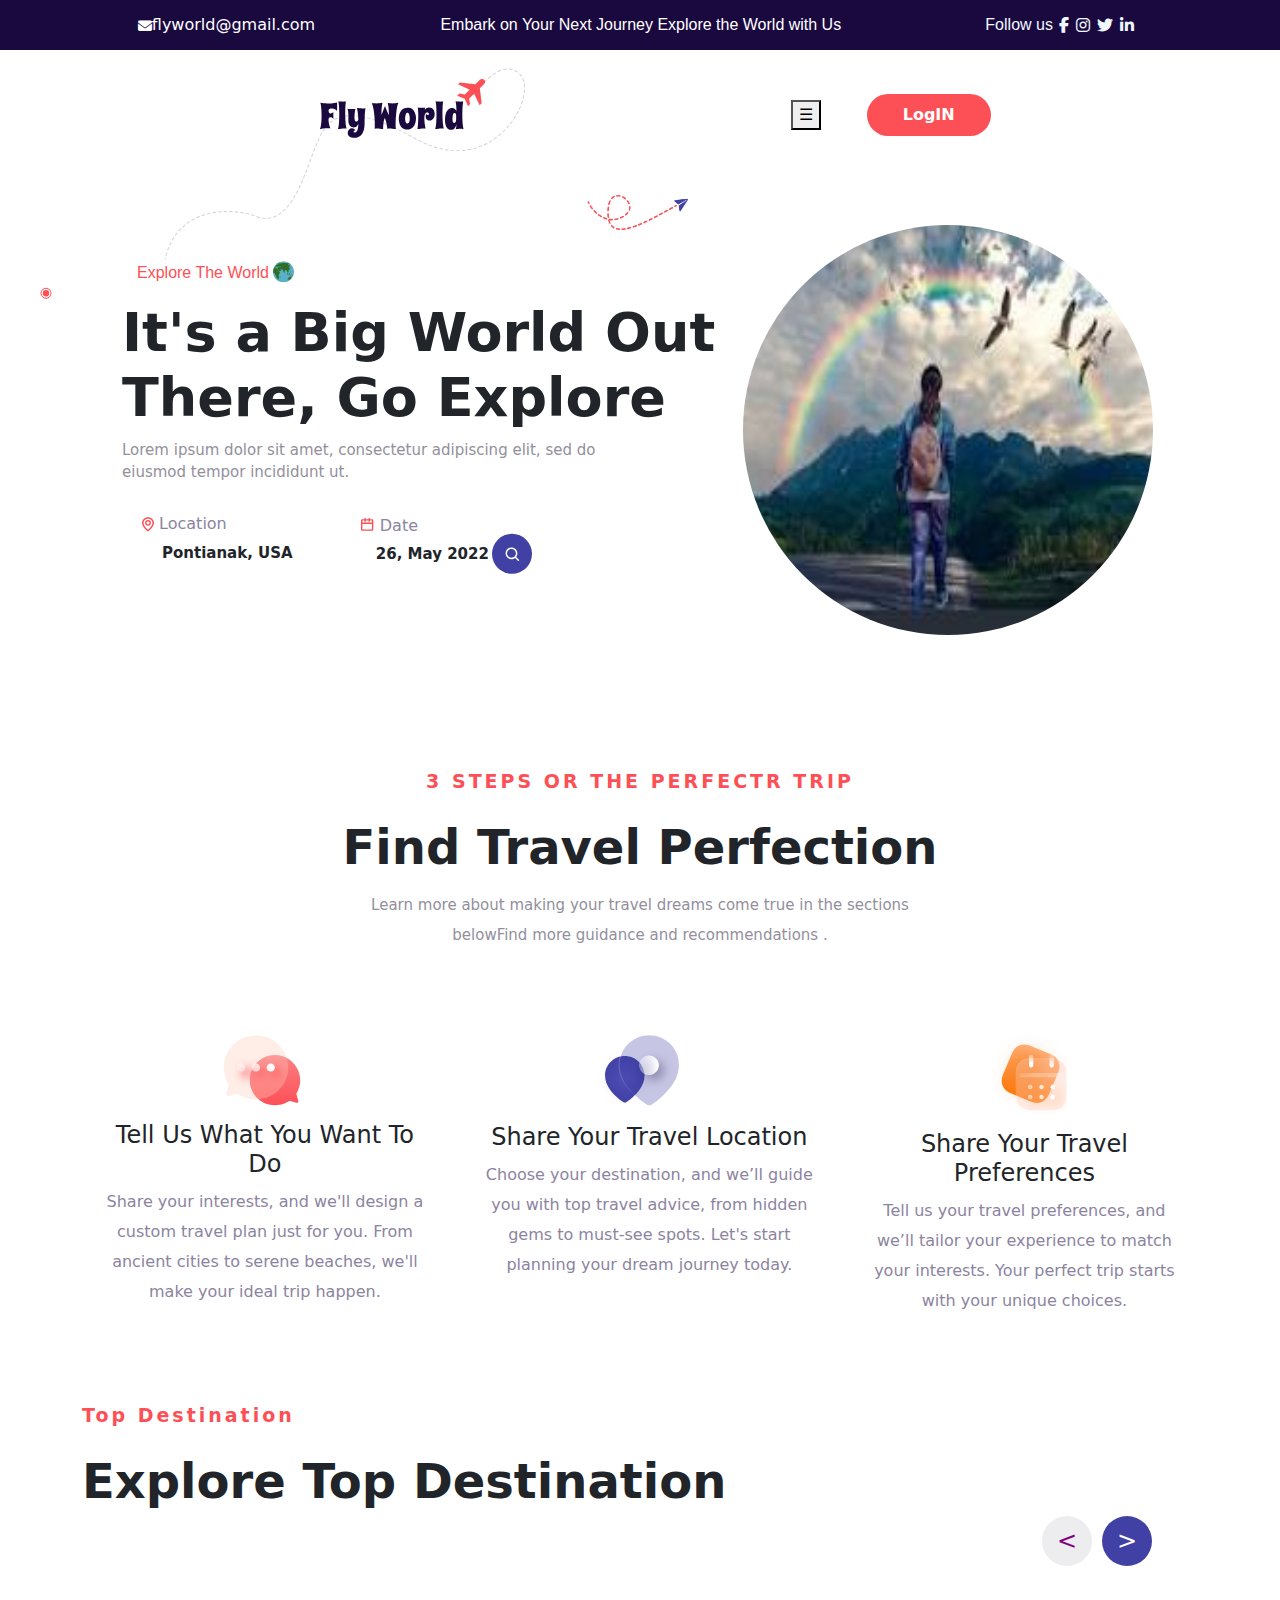
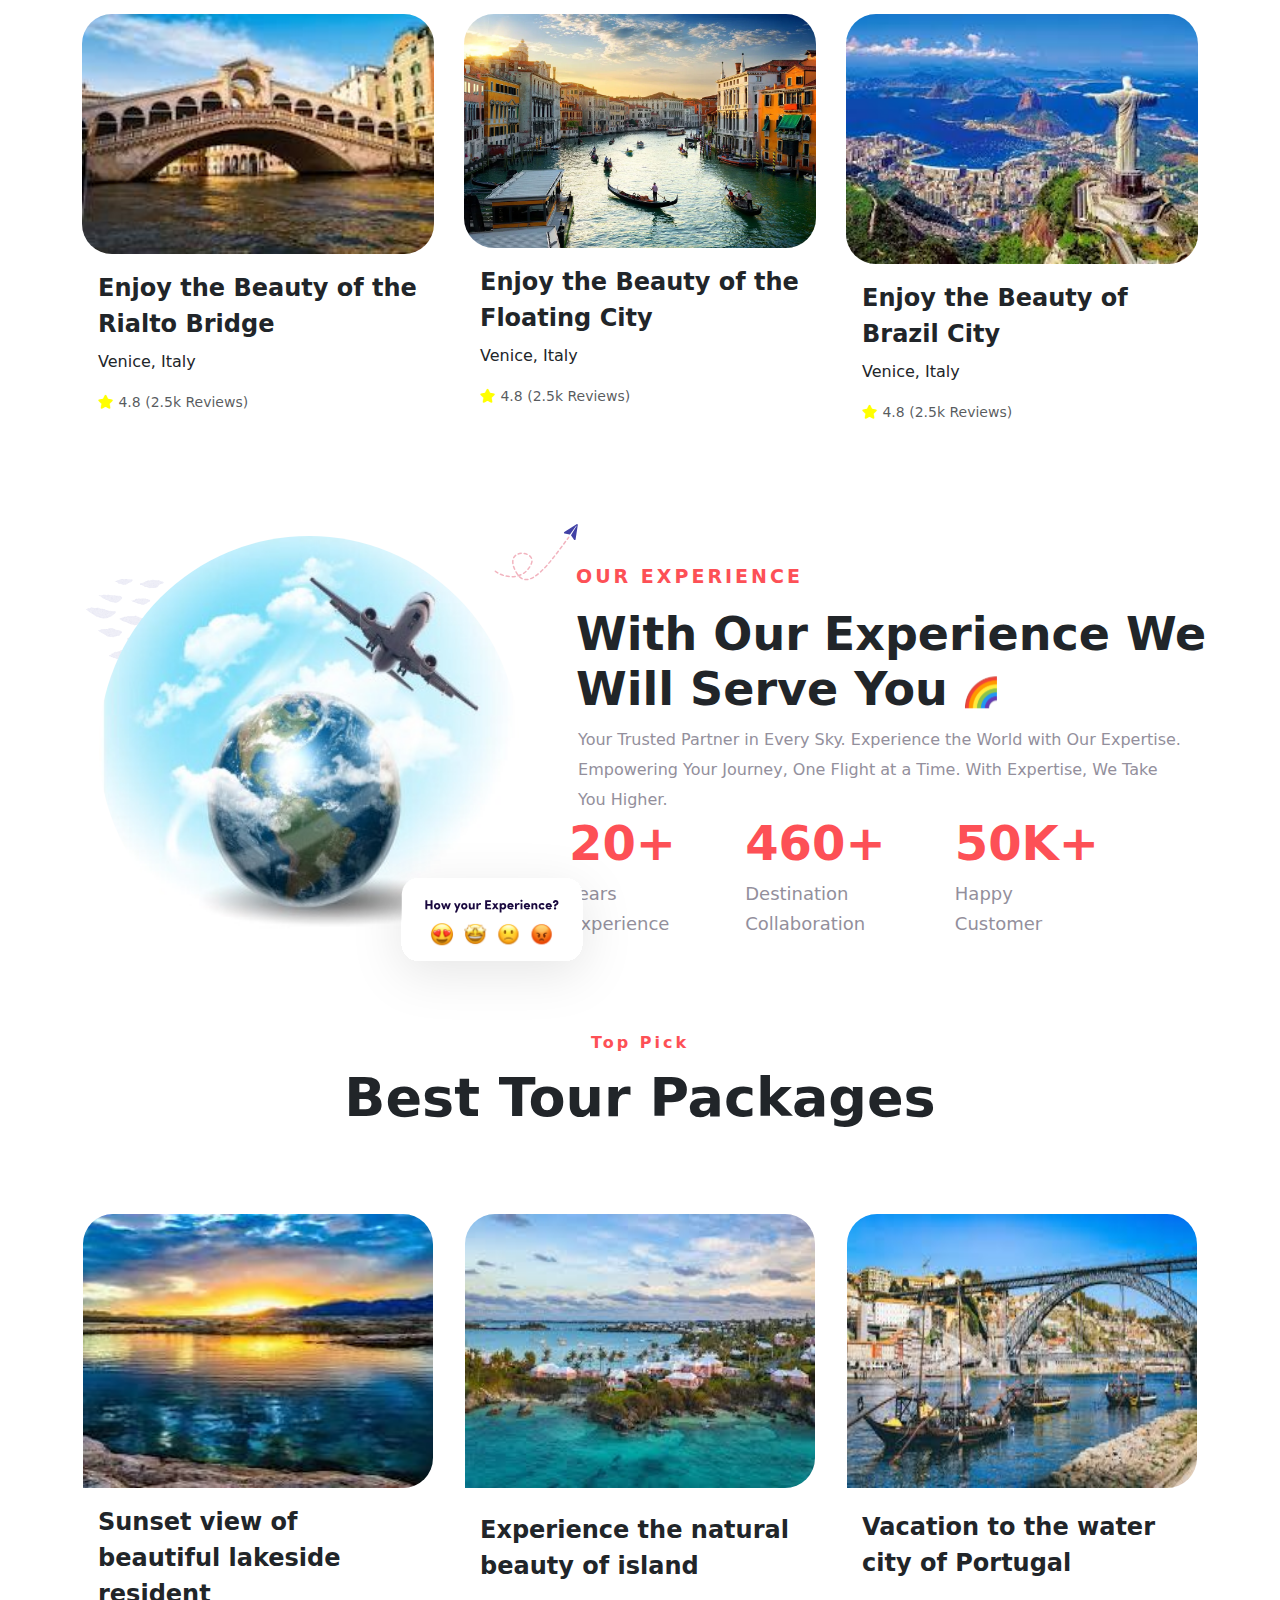
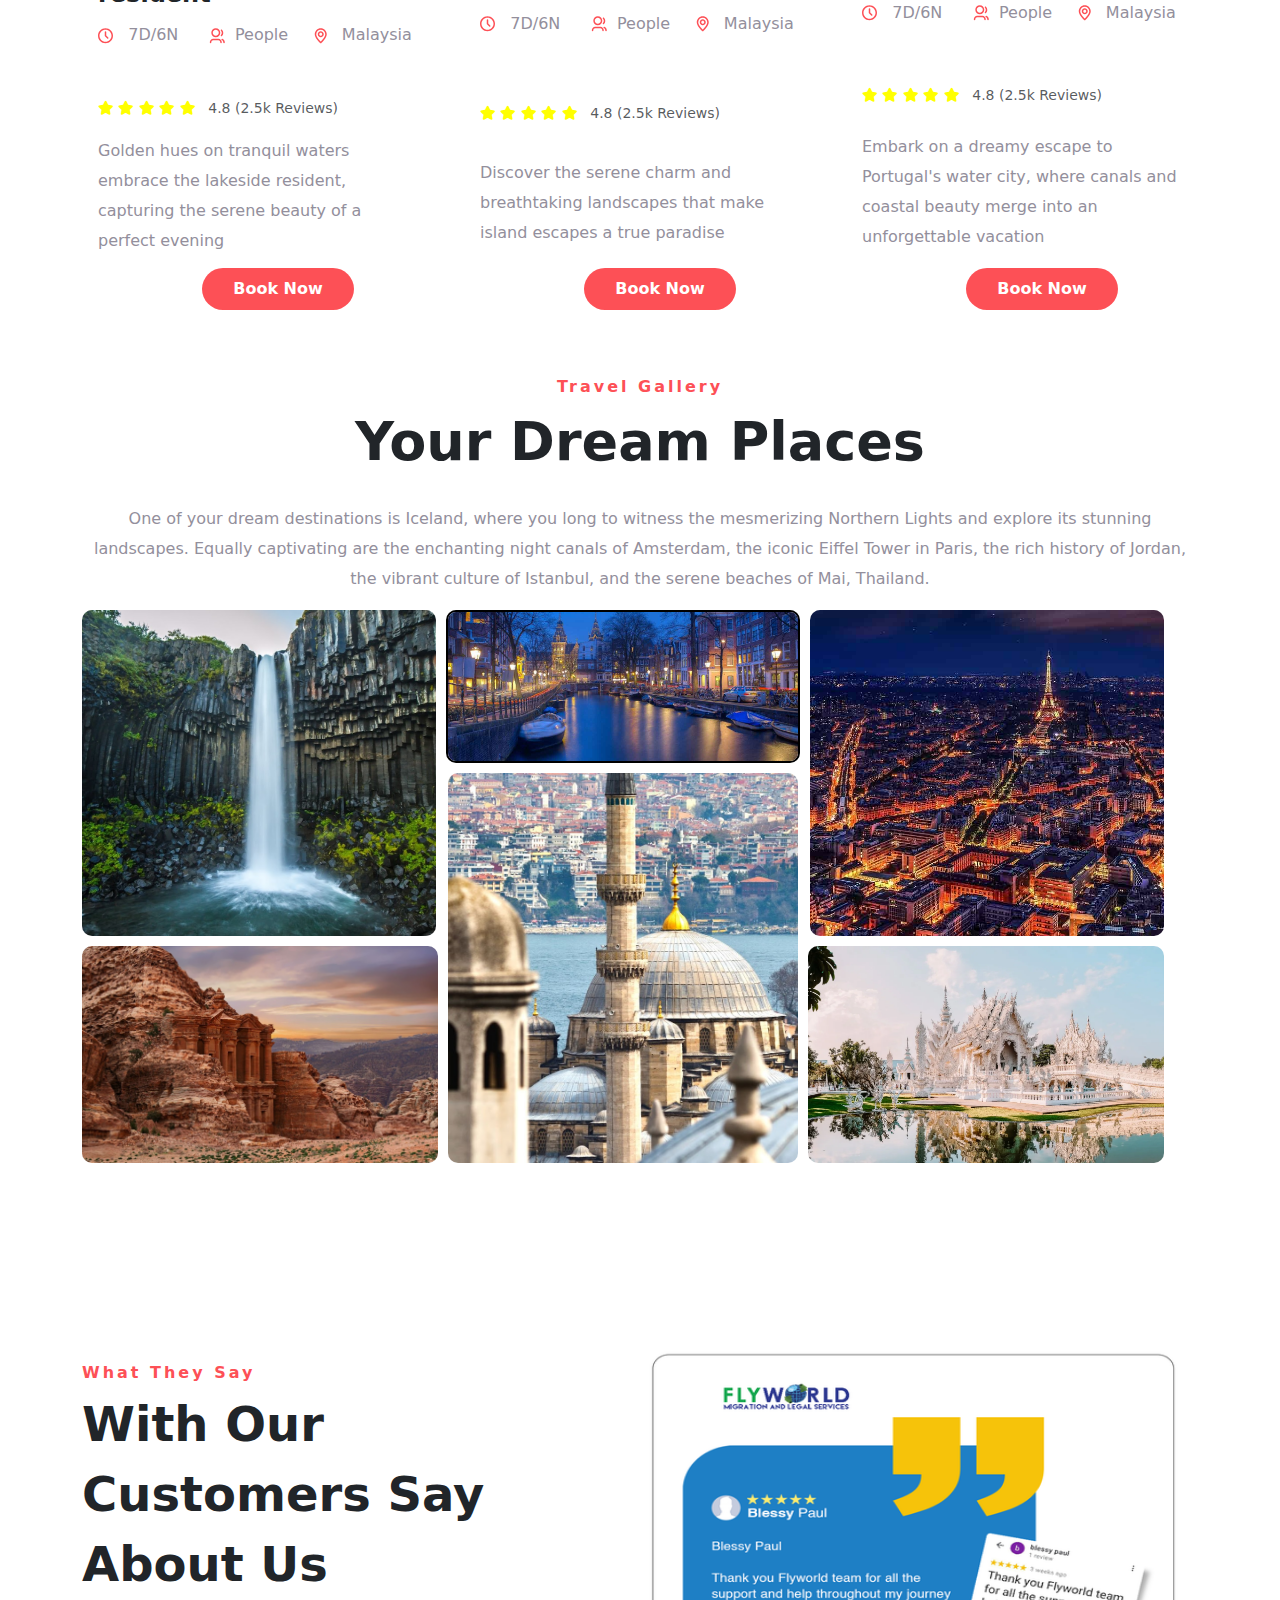
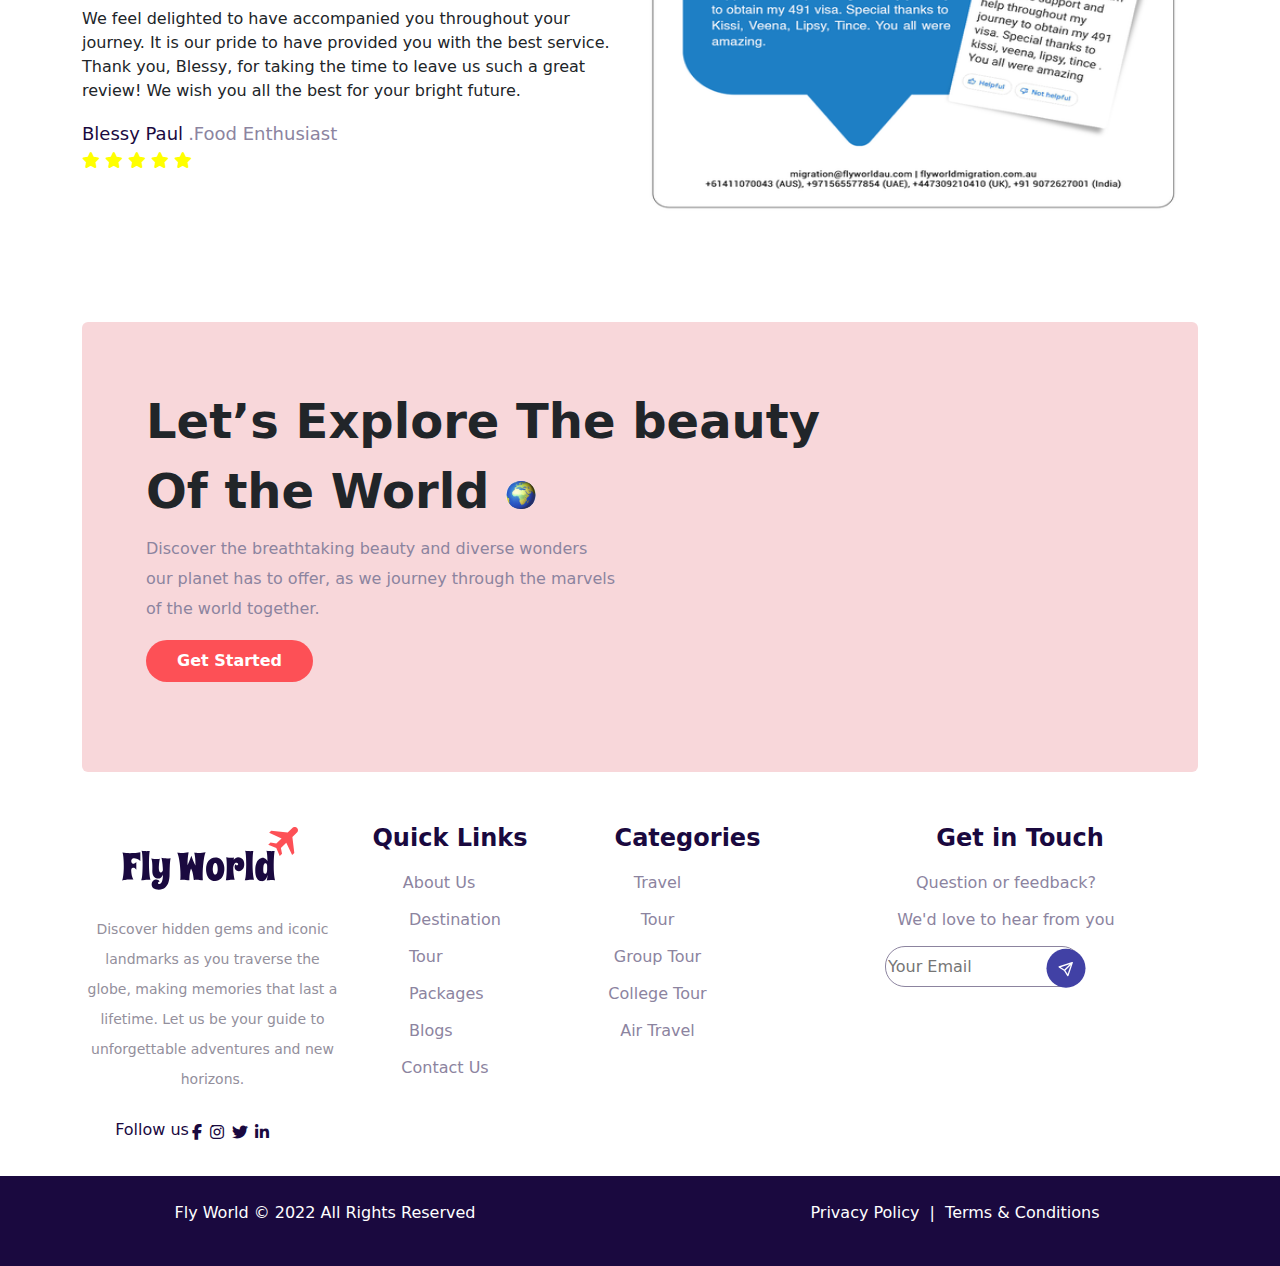
